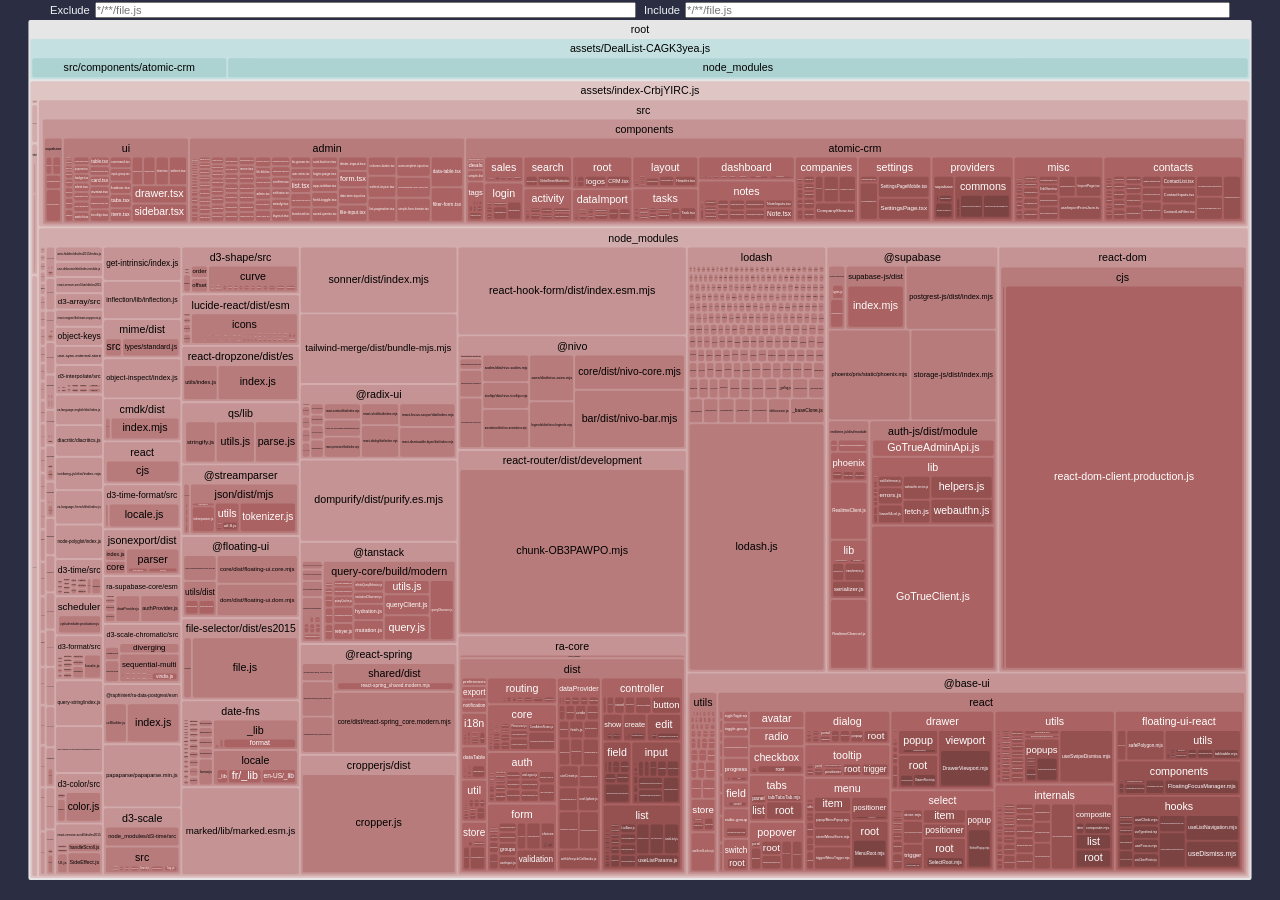
==== stats.html @ a098cbed "Updates" ====
<!DOCTYPE html>
<html lang="en">
<head>
  <meta charset="UTF-8" />
  <meta name="viewport" content="width=device-width, initial-scale=1.0" />
  <meta http-equiv="X-UA-Compatible" content="ie=edge" />
  <title>Rollup Visualizer</title>
  <style>
:root {
  --font-family: -apple-system, BlinkMacSystemFont, "Segoe UI", Roboto, "Helvetica Neue", Arial,
    "Noto Sans", sans-serif, "Apple Color Emoji", "Segoe UI Emoji", "Segoe UI Symbol",
    "Noto Color Emoji";
  --background-color: #2b2d42;
  --text-color: #edf2f4;
}

html {
  box-sizing: border-box;
}

*,
*:before,
*:after {
  box-sizing: inherit;
}

html {
  background-color: var(--background-color);
  color: var(--text-color);
  font-family: var(--font-family);
}

body {
  padding: 0;
  margin: 0;
}

html,
body {
  height: 100%;
  width: 100%;
  overflow: hidden;
}

body {
  display: flex;
  flex-direction: column;
}

svg {
  vertical-align: middle;
  width: 100%;
  height: 100%;
  max-height: 100vh;
}

main {
  flex-grow: 1;
  height: 100vh;
  padding: 20px;
}

.tooltip {
  position: absolute;
  z-index: 1070;
  border: 2px solid;
  border-radius: 5px;
  padding: 5px;
  font-size: 0.875rem;
  background-color: var(--background-color);
  color: var(--text-color);
}

.tooltip-hidden {
  visibility: hidden;
  opacity: 0;
}

.sidebar {
  position: fixed;
  top: 0;
  left: 0;
  right: 0;
  display: flex;
  flex-direction: row;
  font-size: 0.7rem;
  align-items: center;
  margin: 0 50px;
  height: 20px;
}

.size-selectors {
  display: flex;
  flex-direction: row;
  align-items: center;
}

.size-selector {
  display: flex;
  flex-direction: row;
  align-items: center;
  justify-content: center;
  margin-right: 1rem;
}
.size-selector input {
  margin: 0 0.3rem 0 0;
}

.filters {
  flex: 1;
  display: flex;
  flex-direction: row;
  align-items: center;
}

.module-filters {
  display: flex;
  flex-grow: 1;
}

.module-filter {
  display: flex;
  flex-direction: row;
  align-items: center;
  justify-content: center;
  flex: 1;
}
.module-filter input {
  flex: 1;
  height: 1rem;
  padding: 0.01rem;
  font-size: 0.7rem;
  margin-left: 0.3rem;
}
.module-filter + .module-filter {
  margin-left: 0.5rem;
}

.node {
  cursor: pointer;
}
  </style>
</head>
<body>
  <main></main>
  <script>
  /*<!--*/
var drawChart = (function (exports) {
  'use strict';

  var n,l$1,u$2,i$1,r$1,o$1,e$1,f$2,c$1,s$1,a$1,h$1,p$1={},v$1=[],y$1=/acit|ex(?:s|g|n|p|$)|rph|grid|ows|mnc|ntw|ine[ch]|zoo|^ord|itera/i,w$1=Array.isArray;function d$1(n,l){for(var u in l)n[u]=l[u];return n}function g(n){n&&n.parentNode&&n.parentNode.removeChild(n);}function _$1(l,u,t){var i,r,o,e={};for(o in u)"key"==o?i=u[o]:"ref"==o?r=u[o]:e[o]=u[o];if(arguments.length>2&&(e.children=arguments.length>3?n.call(arguments,2):t),"function"==typeof l&&null!=l.defaultProps)for(o in l.defaultProps) void 0===e[o]&&(e[o]=l.defaultProps[o]);return m$1(l,e,i,r,null)}function m$1(n,t,i,r,o){var e={type:n,props:t,key:i,ref:r,__k:null,__:null,__b:0,__e:null,__c:null,constructor:void 0,__v:null==o?++u$2:o,__i:-1,__u:0};return null==o&&null!=l$1.vnode&&l$1.vnode(e),e}function k$1(n){return n.children}function x$1(n,l){this.props=n,this.context=l;}function S(n,l){if(null==l)return n.__?S(n.__,n.__i+1):null;for(var u;l<n.__k.length;l++)if(null!=(u=n.__k[l])&&null!=u.__e)return u.__e;return "function"==typeof n.type?S(n):null}function C$1(n){var l,u;if(null!=(n=n.__)&&null!=n.__c){for(n.__e=n.__c.base=null,l=0;l<n.__k.length;l++)if(null!=(u=n.__k[l])&&null!=u.__e){n.__e=n.__c.base=u.__e;break}return C$1(n)}}function M(n){(!n.__d&&(n.__d=true)&&i$1.push(n)&&!$.__r++||r$1!=l$1.debounceRendering)&&((r$1=l$1.debounceRendering)||o$1)($);}function $(){for(var n,u,t,r,o,f,c,s=1;i$1.length;)i$1.length>s&&i$1.sort(e$1),n=i$1.shift(),s=i$1.length,n.__d&&(t=void 0,o=(r=(u=n).__v).__e,f=[],c=[],u.__P&&((t=d$1({},r)).__v=r.__v+1,l$1.vnode&&l$1.vnode(t),O(u.__P,t,r,u.__n,u.__P.namespaceURI,32&r.__u?[o]:null,f,null==o?S(r):o,!!(32&r.__u),c),t.__v=r.__v,t.__.__k[t.__i]=t,z$1(f,t,c),t.__e!=o&&C$1(t)));$.__r=0;}function I(n,l,u,t,i,r,o,e,f,c,s){var a,h,y,w,d,g,_=t&&t.__k||v$1,m=l.length;for(f=P(u,l,_,f,m),a=0;a<m;a++)null!=(y=u.__k[a])&&(h=-1==y.__i?p$1:_[y.__i]||p$1,y.__i=a,g=O(n,y,h,i,r,o,e,f,c,s),w=y.__e,y.ref&&h.ref!=y.ref&&(h.ref&&q$1(h.ref,null,y),s.push(y.ref,y.__c||w,y)),null==d&&null!=w&&(d=w),4&y.__u||h.__k===y.__k?f=A$1(y,f,n):"function"==typeof y.type&&void 0!==g?f=g:w&&(f=w.nextSibling),y.__u&=-7);return u.__e=d,f}function P(n,l,u,t,i){var r,o,e,f,c,s=u.length,a=s,h=0;for(n.__k=new Array(i),r=0;r<i;r++)null!=(o=l[r])&&"boolean"!=typeof o&&"function"!=typeof o?(f=r+h,(o=n.__k[r]="string"==typeof o||"number"==typeof o||"bigint"==typeof o||o.constructor==String?m$1(null,o,null,null,null):w$1(o)?m$1(k$1,{children:o},null,null,null):null==o.constructor&&o.__b>0?m$1(o.type,o.props,o.key,o.ref?o.ref:null,o.__v):o).__=n,o.__b=n.__b+1,e=null,-1!=(c=o.__i=L(o,u,f,a))&&(a--,(e=u[c])&&(e.__u|=2)),null==e||null==e.__v?(-1==c&&(i>s?h--:i<s&&h++),"function"!=typeof o.type&&(o.__u|=4)):c!=f&&(c==f-1?h--:c==f+1?h++:(c>f?h--:h++,o.__u|=4))):n.__k[r]=null;if(a)for(r=0;r<s;r++)null!=(e=u[r])&&0==(2&e.__u)&&(e.__e==t&&(t=S(e)),B$1(e,e));return t}function A$1(n,l,u){var t,i;if("function"==typeof n.type){for(t=n.__k,i=0;t&&i<t.length;i++)t[i]&&(t[i].__=n,l=A$1(t[i],l,u));return l}n.__e!=l&&(l&&n.type&&!u.contains(l)&&(l=S(n)),u.insertBefore(n.__e,l||null),l=n.__e);do{l=l&&l.nextSibling;}while(null!=l&&8==l.nodeType);return l}function L(n,l,u,t){var i,r,o=n.key,e=n.type,f=l[u];if(null===f&&null==n.key||f&&o==f.key&&e==f.type&&0==(2&f.__u))return u;if(t>(null!=f&&0==(2&f.__u)?1:0))for(i=u-1,r=u+1;i>=0||r<l.length;){if(i>=0){if((f=l[i])&&0==(2&f.__u)&&o==f.key&&e==f.type)return i;i--;}if(r<l.length){if((f=l[r])&&0==(2&f.__u)&&o==f.key&&e==f.type)return r;r++;}}return  -1}function T$1(n,l,u){"-"==l[0]?n.setProperty(l,null==u?"":u):n[l]=null==u?"":"number"!=typeof u||y$1.test(l)?u:u+"px";}function j$1(n,l,u,t,i){var r,o;n:if("style"==l)if("string"==typeof u)n.style.cssText=u;else {if("string"==typeof t&&(n.style.cssText=t=""),t)for(l in t)u&&l in u||T$1(n.style,l,"");if(u)for(l in u)t&&u[l]==t[l]||T$1(n.style,l,u[l]);}else if("o"==l[0]&&"n"==l[1])r=l!=(l=l.replace(f$2,"$1")),o=l.toLowerCase(),l=o in n||"onFocusOut"==l||"onFocusIn"==l?o.slice(2):l.slice(2),n.l||(n.l={}),n.l[l+r]=u,u?t?u.u=t.u:(u.u=c$1,n.addEventListener(l,r?a$1:s$1,r)):n.removeEventListener(l,r?a$1:s$1,r);else {if("http://www.w3.org/2000/svg"==i)l=l.replace(/xlink(H|:h)/,"h").replace(/sName$/,"s");else if("width"!=l&&"height"!=l&&"href"!=l&&"list"!=l&&"form"!=l&&"tabIndex"!=l&&"download"!=l&&"rowSpan"!=l&&"colSpan"!=l&&"role"!=l&&"popover"!=l&&l in n)try{n[l]=null==u?"":u;break n}catch(n){}"function"==typeof u||(null==u||false===u&&"-"!=l[4]?n.removeAttribute(l):n.setAttribute(l,"popover"==l&&1==u?"":u));}}function F(n){return function(u){if(this.l){var t=this.l[u.type+n];if(null==u.t)u.t=c$1++;else if(u.t<t.u)return;return t(l$1.event?l$1.event(u):u)}}}function O(n,u,t,i,r,o,e,f,c,s){var a,h,p,v,y,_,m,b,S,C,M,$,P,A,H,L,T,j=u.type;if(null!=u.constructor)return null;128&t.__u&&(c=!!(32&t.__u),o=[f=u.__e=t.__e]),(a=l$1.__b)&&a(u);n:if("function"==typeof j)try{if(b=u.props,S="prototype"in j&&j.prototype.render,C=(a=j.contextType)&&i[a.__c],M=a?C?C.props.value:a.__:i,t.__c?m=(h=u.__c=t.__c).__=h.__E:(S?u.__c=h=new j(b,M):(u.__c=h=new x$1(b,M),h.constructor=j,h.render=D$1),C&&C.sub(h),h.props=b,h.state||(h.state={}),h.context=M,h.__n=i,p=h.__d=!0,h.__h=[],h._sb=[]),S&&null==h.__s&&(h.__s=h.state),S&&null!=j.getDerivedStateFromProps&&(h.__s==h.state&&(h.__s=d$1({},h.__s)),d$1(h.__s,j.getDerivedStateFromProps(b,h.__s))),v=h.props,y=h.state,h.__v=u,p)S&&null==j.getDerivedStateFromProps&&null!=h.componentWillMount&&h.componentWillMount(),S&&null!=h.componentDidMount&&h.__h.push(h.componentDidMount);else {if(S&&null==j.getDerivedStateFromProps&&b!==v&&null!=h.componentWillReceiveProps&&h.componentWillReceiveProps(b,M),!h.__e&&null!=h.shouldComponentUpdate&&!1===h.shouldComponentUpdate(b,h.__s,M)||u.__v==t.__v){for(u.__v!=t.__v&&(h.props=b,h.state=h.__s,h.__d=!1),u.__e=t.__e,u.__k=t.__k,u.__k.some(function(n){n&&(n.__=u);}),$=0;$<h._sb.length;$++)h.__h.push(h._sb[$]);h._sb=[],h.__h.length&&e.push(h);break n}null!=h.componentWillUpdate&&h.componentWillUpdate(b,h.__s,M),S&&null!=h.componentDidUpdate&&h.__h.push(function(){h.componentDidUpdate(v,y,_);});}if(h.context=M,h.props=b,h.__P=n,h.__e=!1,P=l$1.__r,A=0,S){for(h.state=h.__s,h.__d=!1,P&&P(u),a=h.render(h.props,h.state,h.context),H=0;H<h._sb.length;H++)h.__h.push(h._sb[H]);h._sb=[];}else do{h.__d=!1,P&&P(u),a=h.render(h.props,h.state,h.context),h.state=h.__s;}while(h.__d&&++A<25);h.state=h.__s,null!=h.getChildContext&&(i=d$1(d$1({},i),h.getChildContext())),S&&!p&&null!=h.getSnapshotBeforeUpdate&&(_=h.getSnapshotBeforeUpdate(v,y)),L=a,null!=a&&a.type===k$1&&null==a.key&&(L=N(a.props.children)),f=I(n,w$1(L)?L:[L],u,t,i,r,o,e,f,c,s),h.base=u.__e,u.__u&=-161,h.__h.length&&e.push(h),m&&(h.__E=h.__=null);}catch(n){if(u.__v=null,c||null!=o)if(n.then){for(u.__u|=c?160:128;f&&8==f.nodeType&&f.nextSibling;)f=f.nextSibling;o[o.indexOf(f)]=null,u.__e=f;}else for(T=o.length;T--;)g(o[T]);else u.__e=t.__e,u.__k=t.__k;l$1.__e(n,u,t);}else null==o&&u.__v==t.__v?(u.__k=t.__k,u.__e=t.__e):f=u.__e=V(t.__e,u,t,i,r,o,e,c,s);return (a=l$1.diffed)&&a(u),128&u.__u?void 0:f}function z$1(n,u,t){for(var i=0;i<t.length;i++)q$1(t[i],t[++i],t[++i]);l$1.__c&&l$1.__c(u,n),n.some(function(u){try{n=u.__h,u.__h=[],n.some(function(n){n.call(u);});}catch(n){l$1.__e(n,u.__v);}});}function N(n){return "object"!=typeof n||null==n||n.__b&&n.__b>0?n:w$1(n)?n.map(N):d$1({},n)}function V(u,t,i,r,o,e,f,c,s){var a,h,v,y,d,_,m,b=i.props,k=t.props,x=t.type;if("svg"==x?o="http://www.w3.org/2000/svg":"math"==x?o="http://www.w3.org/1998/Math/MathML":o||(o="http://www.w3.org/1999/xhtml"),null!=e)for(a=0;a<e.length;a++)if((d=e[a])&&"setAttribute"in d==!!x&&(x?d.localName==x:3==d.nodeType)){u=d,e[a]=null;break}if(null==u){if(null==x)return document.createTextNode(k);u=document.createElementNS(o,x,k.is&&k),c&&(l$1.__m&&l$1.__m(t,e),c=false),e=null;}if(null==x)b===k||c&&u.data==k||(u.data=k);else {if(e=e&&n.call(u.childNodes),b=i.props||p$1,!c&&null!=e)for(b={},a=0;a<u.attributes.length;a++)b[(d=u.attributes[a]).name]=d.value;for(a in b)if(d=b[a],"children"==a);else if("dangerouslySetInnerHTML"==a)v=d;else if(!(a in k)){if("value"==a&&"defaultValue"in k||"checked"==a&&"defaultChecked"in k)continue;j$1(u,a,null,d,o);}for(a in k)d=k[a],"children"==a?y=d:"dangerouslySetInnerHTML"==a?h=d:"value"==a?_=d:"checked"==a?m=d:c&&"function"!=typeof d||b[a]===d||j$1(u,a,d,b[a],o);if(h)c||v&&(h.__html==v.__html||h.__html==u.innerHTML)||(u.innerHTML=h.__html),t.__k=[];else if(v&&(u.innerHTML=""),I("template"==t.type?u.content:u,w$1(y)?y:[y],t,i,r,"foreignObject"==x?"http://www.w3.org/1999/xhtml":o,e,f,e?e[0]:i.__k&&S(i,0),c,s),null!=e)for(a=e.length;a--;)g(e[a]);c||(a="value","progress"==x&&null==_?u.removeAttribute("value"):null!=_&&(_!==u[a]||"progress"==x&&!_||"option"==x&&_!=b[a])&&j$1(u,a,_,b[a],o),a="checked",null!=m&&m!=u[a]&&j$1(u,a,m,b[a],o));}return u}function q$1(n,u,t){try{if("function"==typeof n){var i="function"==typeof n.__u;i&&n.__u(),i&&null==u||(n.__u=n(u));}else n.current=u;}catch(n){l$1.__e(n,t);}}function B$1(n,u,t){var i,r;if(l$1.unmount&&l$1.unmount(n),(i=n.ref)&&(i.current&&i.current!=n.__e||q$1(i,null,u)),null!=(i=n.__c)){if(i.componentWillUnmount)try{i.componentWillUnmount();}catch(n){l$1.__e(n,u);}i.base=i.__P=null;}if(i=n.__k)for(r=0;r<i.length;r++)i[r]&&B$1(i[r],u,t||"function"!=typeof n.type);t||g(n.__e),n.__c=n.__=n.__e=void 0;}function D$1(n,l,u){return this.constructor(n,u)}function E(u,t,i){var r,o,e,f;t==document&&(t=document.documentElement),l$1.__&&l$1.__(u,t),o=(r="function"=="undefined")?null:t.__k,e=[],f=[],O(t,u=(t).__k=_$1(k$1,null,[u]),o||p$1,p$1,t.namespaceURI,o?null:t.firstChild?n.call(t.childNodes):null,e,o?o.__e:t.firstChild,r,f),z$1(e,u,f);}function K(n){function l(n){var u,t;return this.getChildContext||(u=new Set,(t={})[l.__c]=this,this.getChildContext=function(){return t},this.componentWillUnmount=function(){u=null;},this.shouldComponentUpdate=function(n){this.props.value!=n.value&&u.forEach(function(n){n.__e=true,M(n);});},this.sub=function(n){u.add(n);var l=n.componentWillUnmount;n.componentWillUnmount=function(){u&&u.delete(n),l&&l.call(n);};}),n.children}return l.__c="__cC"+h$1++,l.__=n,l.Provider=l.__l=(l.Consumer=function(n,l){return n.children(l)}).contextType=l,l}n=v$1.slice,l$1={__e:function(n,l,u,t){for(var i,r,o;l=l.__;)if((i=l.__c)&&!i.__)try{if((r=i.constructor)&&null!=r.getDerivedStateFromError&&(i.setState(r.getDerivedStateFromError(n)),o=i.__d),null!=i.componentDidCatch&&(i.componentDidCatch(n,t||{}),o=i.__d),o)return i.__E=i}catch(l){n=l;}throw n}},u$2=0,x$1.prototype.setState=function(n,l){var u;u=null!=this.__s&&this.__s!=this.state?this.__s:this.__s=d$1({},this.state),"function"==typeof n&&(n=n(d$1({},u),this.props)),n&&d$1(u,n),null!=n&&this.__v&&(l&&this._sb.push(l),M(this));},x$1.prototype.forceUpdate=function(n){this.__v&&(this.__e=true,n&&this.__h.push(n),M(this));},x$1.prototype.render=k$1,i$1=[],o$1="function"==typeof Promise?Promise.prototype.then.bind(Promise.resolve()):setTimeout,e$1=function(n,l){return n.__v.__b-l.__v.__b},$.__r=0,f$2=/(PointerCapture)$|Capture$/i,c$1=0,s$1=F(false),a$1=F(true),h$1=0;

  var f$1=0;function u$1(e,t,n,o,i,u){t||(t={});var a,c,p=t;if("ref"in p)for(c in p={},t)"ref"==c?a=t[c]:p[c]=t[c];var l={type:e,props:p,key:n,ref:a,__k:null,__:null,__b:0,__e:null,__c:null,constructor:void 0,__v:--f$1,__i:-1,__u:0,__source:i,__self:u};if("function"==typeof e&&(a=e.defaultProps))for(c in a) void 0===p[c]&&(p[c]=a[c]);return l$1.vnode&&l$1.vnode(l),l}

  function count$1(node) {
    var sum = 0,
        children = node.children,
        i = children && children.length;
    if (!i) sum = 1;
    else while (--i >= 0) sum += children[i].value;
    node.value = sum;
  }

  function node_count() {
    return this.eachAfter(count$1);
  }

  function node_each(callback, that) {
    let index = -1;
    for (const node of this) {
      callback.call(that, node, ++index, this);
    }
    return this;
  }

  function node_eachBefore(callback, that) {
    var node = this, nodes = [node], children, i, index = -1;
    while (node = nodes.pop()) {
      callback.call(that, node, ++index, this);
      if (children = node.children) {
        for (i = children.length - 1; i >= 0; --i) {
          nodes.push(children[i]);
        }
      }
    }
    return this;
  }

  function node_eachAfter(callback, that) {
    var node = this, nodes = [node], next = [], children, i, n, index = -1;
    while (node = nodes.pop()) {
      next.push(node);
      if (children = node.children) {
        for (i = 0, n = children.length; i < n; ++i) {
          nodes.push(children[i]);
        }
      }
    }
    while (node = next.pop()) {
      callback.call(that, node, ++index, this);
    }
    return this;
  }

  function node_find(callback, that) {
    let index = -1;
    for (const node of this) {
      if (callback.call(that, node, ++index, this)) {
        return node;
      }
    }
  }

  function node_sum(value) {
    return this.eachAfter(function(node) {
      var sum = +value(node.data) || 0,
          children = node.children,
          i = children && children.length;
      while (--i >= 0) sum += children[i].value;
      node.value = sum;
    });
  }

  function node_sort(compare) {
    return this.eachBefore(function(node) {
      if (node.children) {
        node.children.sort(compare);
      }
    });
  }

  function node_path(end) {
    var start = this,
        ancestor = leastCommonAncestor(start, end),
        nodes = [start];
    while (start !== ancestor) {
      start = start.parent;
      nodes.push(start);
    }
    var k = nodes.length;
    while (end !== ancestor) {
      nodes.splice(k, 0, end);
      end = end.parent;
    }
    return nodes;
  }

  function leastCommonAncestor(a, b) {
    if (a === b) return a;
    var aNodes = a.ancestors(),
        bNodes = b.ancestors(),
        c = null;
    a = aNodes.pop();
    b = bNodes.pop();
    while (a === b) {
      c = a;
      a = aNodes.pop();
      b = bNodes.pop();
    }
    return c;
  }

  function node_ancestors() {
    var node = this, nodes = [node];
    while (node = node.parent) {
      nodes.push(node);
    }
    return nodes;
  }

  function node_descendants() {
    return Array.from(this);
  }

  function node_leaves() {
    var leaves = [];
    this.eachBefore(function(node) {
      if (!node.children) {
        leaves.push(node);
      }
    });
    return leaves;
  }

  function node_links() {
    var root = this, links = [];
    root.each(function(node) {
      if (node !== root) { // Don’t include the root’s parent, if any.
        links.push({source: node.parent, target: node});
      }
    });
    return links;
  }

  function* node_iterator() {
    var node = this, current, next = [node], children, i, n;
    do {
      current = next.reverse(), next = [];
      while (node = current.pop()) {
        yield node;
        if (children = node.children) {
          for (i = 0, n = children.length; i < n; ++i) {
            next.push(children[i]);
          }
        }
      }
    } while (next.length);
  }

  function hierarchy(data, children) {
    if (data instanceof Map) {
      data = [undefined, data];
      if (children === undefined) children = mapChildren;
    } else if (children === undefined) {
      children = objectChildren;
    }

    var root = new Node$1(data),
        node,
        nodes = [root],
        child,
        childs,
        i,
        n;

    while (node = nodes.pop()) {
      if ((childs = children(node.data)) && (n = (childs = Array.from(childs)).length)) {
        node.children = childs;
        for (i = n - 1; i >= 0; --i) {
          nodes.push(child = childs[i] = new Node$1(childs[i]));
          child.parent = node;
          child.depth = node.depth + 1;
        }
      }
    }

    return root.eachBefore(computeHeight);
  }

  function node_copy() {
    return hierarchy(this).eachBefore(copyData);
  }

  function objectChildren(d) {
    return d.children;
  }

  function mapChildren(d) {
    return Array.isArray(d) ? d[1] : null;
  }

  function copyData(node) {
    if (node.data.value !== undefined) node.value = node.data.value;
    node.data = node.data.data;
  }

  function computeHeight(node) {
    var height = 0;
    do node.height = height;
    while ((node = node.parent) && (node.height < ++height));
  }

  function Node$1(data) {
    this.data = data;
    this.depth =
    this.height = 0;
    this.parent = null;
  }

  Node$1.prototype = hierarchy.prototype = {
    constructor: Node$1,
    count: node_count,
    each: node_each,
    eachAfter: node_eachAfter,
    eachBefore: node_eachBefore,
    find: node_find,
    sum: node_sum,
    sort: node_sort,
    path: node_path,
    ancestors: node_ancestors,
    descendants: node_descendants,
    leaves: node_leaves,
    links: node_links,
    copy: node_copy,
    [Symbol.iterator]: node_iterator
  };

  function required(f) {
    if (typeof f !== "function") throw new Error;
    return f;
  }

  function constantZero() {
    return 0;
  }

  function constant$1(x) {
    return function() {
      return x;
    };
  }

  function roundNode(node) {
    node.x0 = Math.round(node.x0);
    node.y0 = Math.round(node.y0);
    node.x1 = Math.round(node.x1);
    node.y1 = Math.round(node.y1);
  }

  function treemapDice(parent, x0, y0, x1, y1) {
    var nodes = parent.children,
        node,
        i = -1,
        n = nodes.length,
        k = parent.value && (x1 - x0) / parent.value;

    while (++i < n) {
      node = nodes[i], node.y0 = y0, node.y1 = y1;
      node.x0 = x0, node.x1 = x0 += node.value * k;
    }
  }

  function treemapSlice(parent, x0, y0, x1, y1) {
    var nodes = parent.children,
        node,
        i = -1,
        n = nodes.length,
        k = parent.value && (y1 - y0) / parent.value;

    while (++i < n) {
      node = nodes[i], node.x0 = x0, node.x1 = x1;
      node.y0 = y0, node.y1 = y0 += node.value * k;
    }
  }

  var phi = (1 + Math.sqrt(5)) / 2;

  function squarifyRatio(ratio, parent, x0, y0, x1, y1) {
    var rows = [],
        nodes = parent.children,
        row,
        nodeValue,
        i0 = 0,
        i1 = 0,
        n = nodes.length,
        dx, dy,
        value = parent.value,
        sumValue,
        minValue,
        maxValue,
        newRatio,
        minRatio,
        alpha,
        beta;

    while (i0 < n) {
      dx = x1 - x0, dy = y1 - y0;

      // Find the next non-empty node.
      do sumValue = nodes[i1++].value; while (!sumValue && i1 < n);
      minValue = maxValue = sumValue;
      alpha = Math.max(dy / dx, dx / dy) / (value * ratio);
      beta = sumValue * sumValue * alpha;
      minRatio = Math.max(maxValue / beta, beta / minValue);

      // Keep adding nodes while the aspect ratio maintains or improves.
      for (; i1 < n; ++i1) {
        sumValue += nodeValue = nodes[i1].value;
        if (nodeValue < minValue) minValue = nodeValue;
        if (nodeValue > maxValue) maxValue = nodeValue;
        beta = sumValue * sumValue * alpha;
        newRatio = Math.max(maxValue / beta, beta / minValue);
        if (newRatio > minRatio) { sumValue -= nodeValue; break; }
        minRatio = newRatio;
      }

      // Position and record the row orientation.
      rows.push(row = {value: sumValue, dice: dx < dy, children: nodes.slice(i0, i1)});
      if (row.dice) treemapDice(row, x0, y0, x1, value ? y0 += dy * sumValue / value : y1);
      else treemapSlice(row, x0, y0, value ? x0 += dx * sumValue / value : x1, y1);
      value -= sumValue, i0 = i1;
    }

    return rows;
  }

  var squarify = (function custom(ratio) {

    function squarify(parent, x0, y0, x1, y1) {
      squarifyRatio(ratio, parent, x0, y0, x1, y1);
    }

    squarify.ratio = function(x) {
      return custom((x = +x) > 1 ? x : 1);
    };

    return squarify;
  })(phi);

  function treemap() {
    var tile = squarify,
        round = false,
        dx = 1,
        dy = 1,
        paddingStack = [0],
        paddingInner = constantZero,
        paddingTop = constantZero,
        paddingRight = constantZero,
        paddingBottom = constantZero,
        paddingLeft = constantZero;

    function treemap(root) {
      root.x0 =
      root.y0 = 0;
      root.x1 = dx;
      root.y1 = dy;
      root.eachBefore(positionNode);
      paddingStack = [0];
      if (round) root.eachBefore(roundNode);
      return root;
    }

    function positionNode(node) {
      var p = paddingStack[node.depth],
          x0 = node.x0 + p,
          y0 = node.y0 + p,
          x1 = node.x1 - p,
          y1 = node.y1 - p;
      if (x1 < x0) x0 = x1 = (x0 + x1) / 2;
      if (y1 < y0) y0 = y1 = (y0 + y1) / 2;
      node.x0 = x0;
      node.y0 = y0;
      node.x1 = x1;
      node.y1 = y1;
      if (node.children) {
        p = paddingStack[node.depth + 1] = paddingInner(node) / 2;
        x0 += paddingLeft(node) - p;
        y0 += paddingTop(node) - p;
        x1 -= paddingRight(node) - p;
        y1 -= paddingBottom(node) - p;
        if (x1 < x0) x0 = x1 = (x0 + x1) / 2;
        if (y1 < y0) y0 = y1 = (y0 + y1) / 2;
        tile(node, x0, y0, x1, y1);
      }
    }

    treemap.round = function(x) {
      return arguments.length ? (round = !!x, treemap) : round;
    };

    treemap.size = function(x) {
      return arguments.length ? (dx = +x[0], dy = +x[1], treemap) : [dx, dy];
    };

    treemap.tile = function(x) {
      return arguments.length ? (tile = required(x), treemap) : tile;
    };

    treemap.padding = function(x) {
      return arguments.length ? treemap.paddingInner(x).paddingOuter(x) : treemap.paddingInner();
    };

    treemap.paddingInner = function(x) {
      return arguments.length ? (paddingInner = typeof x === "function" ? x : constant$1(+x), treemap) : paddingInner;
    };

    treemap.paddingOuter = function(x) {
      return arguments.length ? treemap.paddingTop(x).paddingRight(x).paddingBottom(x).paddingLeft(x) : treemap.paddingTop();
    };

    treemap.paddingTop = function(x) {
      return arguments.length ? (paddingTop = typeof x === "function" ? x : constant$1(+x), treemap) : paddingTop;
    };

    treemap.paddingRight = function(x) {
      return arguments.length ? (paddingRight = typeof x === "function" ? x : constant$1(+x), treemap) : paddingRight;
    };

    treemap.paddingBottom = function(x) {
      return arguments.length ? (paddingBottom = typeof x === "function" ? x : constant$1(+x), treemap) : paddingBottom;
    };

    treemap.paddingLeft = function(x) {
      return arguments.length ? (paddingLeft = typeof x === "function" ? x : constant$1(+x), treemap) : paddingLeft;
    };

    return treemap;
  }

  var treemapResquarify = (function custom(ratio) {

    function resquarify(parent, x0, y0, x1, y1) {
      if ((rows = parent._squarify) && (rows.ratio === ratio)) {
        var rows,
            row,
            nodes,
            i,
            j = -1,
            n,
            m = rows.length,
            value = parent.value;

        while (++j < m) {
          row = rows[j], nodes = row.children;
          for (i = row.value = 0, n = nodes.length; i < n; ++i) row.value += nodes[i].value;
          if (row.dice) treemapDice(row, x0, y0, x1, value ? y0 += (y1 - y0) * row.value / value : y1);
          else treemapSlice(row, x0, y0, value ? x0 += (x1 - x0) * row.value / value : x1, y1);
          value -= row.value;
        }
      } else {
        parent._squarify = rows = squarifyRatio(ratio, parent, x0, y0, x1, y1);
        rows.ratio = ratio;
      }
    }

    resquarify.ratio = function(x) {
      return custom((x = +x) > 1 ? x : 1);
    };

    return resquarify;
  })(phi);

  const isModuleTree = (mod) => "children" in mod;

  let count = 0;
  class Id {
      constructor(id) {
          this._id = id;
          const url = new URL(window.location.href);
          url.hash = id;
          this._href = url.toString();
      }
      get id() {
          return this._id;
      }
      get href() {
          return this._href;
      }
      toString() {
          return `url(${this.href})`;
      }
  }
  function generateUniqueId(name) {
      count += 1;
      const id = ["O", name, count].filter(Boolean).join("-");
      return new Id(id);
  }

  const LABELS = {
      renderedLength: "Rendered",
      gzipLength: "Gzip",
      brotliLength: "Brotli",
  };
  const getAvailableSizeOptions = (options) => {
      const availableSizeProperties = ["renderedLength"];
      if (options.gzip) {
          availableSizeProperties.push("gzipLength");
      }
      if (options.brotli) {
          availableSizeProperties.push("brotliLength");
      }
      return availableSizeProperties;
  };

  var t,r,u,i,o=0,f=[],c=l$1,e=c.__b,a=c.__r,v=c.diffed,l=c.__c,m=c.unmount,s=c.__;function p(n,t){c.__h&&c.__h(r,n,o||t),o=0;var u=r.__H||(r.__H={__:[],__h:[]});return n>=u.__.length&&u.__.push({}),u.__[n]}function d(n){return o=1,h(D,n)}function h(n,u,i){var o=p(t++,2);if(o.t=n,!o.__c&&(o.__=[D(void 0,u),function(n){var t=o.__N?o.__N[0]:o.__[0],r=o.t(t,n);t!==r&&(o.__N=[r,o.__[1]],o.__c.setState({}));}],o.__c=r,!r.__f)){var f=function(n,t,r){if(!o.__c.__H)return  true;var u=o.__c.__H.__.filter(function(n){return !!n.__c});if(u.every(function(n){return !n.__N}))return !c||c.call(this,n,t,r);var i=o.__c.props!==n;return u.forEach(function(n){if(n.__N){var t=n.__[0];n.__=n.__N,n.__N=void 0,t!==n.__[0]&&(i=true);}}),c&&c.call(this,n,t,r)||i};r.__f=true;var c=r.shouldComponentUpdate,e=r.componentWillUpdate;r.componentWillUpdate=function(n,t,r){if(this.__e){var u=c;c=void 0,f(n,t,r),c=u;}e&&e.call(this,n,t,r);},r.shouldComponentUpdate=f;}return o.__N||o.__}function y(n,u){var i=p(t++,3);!c.__s&&C(i.__H,u)&&(i.__=n,i.u=u,r.__H.__h.push(i));}function _(n,u){var i=p(t++,4);!c.__s&&C(i.__H,u)&&(i.__=n,i.u=u,r.__h.push(i));}function A(n){return o=5,T(function(){return {current:n}},[])}function T(n,r){var u=p(t++,7);return C(u.__H,r)&&(u.__=n(),u.__H=r,u.__h=n),u.__}function q(n,t){return o=8,T(function(){return n},t)}function x(n){var u=r.context[n.__c],i=p(t++,9);return i.c=n,u?(null==i.__&&(i.__=true,u.sub(r)),u.props.value):n.__}function j(){for(var n;n=f.shift();)if(n.__P&&n.__H)try{n.__H.__h.forEach(z),n.__H.__h.forEach(B),n.__H.__h=[];}catch(t){n.__H.__h=[],c.__e(t,n.__v);}}c.__b=function(n){r=null,e&&e(n);},c.__=function(n,t){n&&t.__k&&t.__k.__m&&(n.__m=t.__k.__m),s&&s(n,t);},c.__r=function(n){a&&a(n),t=0;var i=(r=n.__c).__H;i&&(u===r?(i.__h=[],r.__h=[],i.__.forEach(function(n){n.__N&&(n.__=n.__N),n.u=n.__N=void 0;})):(i.__h.forEach(z),i.__h.forEach(B),i.__h=[],t=0)),u=r;},c.diffed=function(n){v&&v(n);var t=n.__c;t&&t.__H&&(t.__H.__h.length&&(1!==f.push(t)&&i===c.requestAnimationFrame||((i=c.requestAnimationFrame)||w)(j)),t.__H.__.forEach(function(n){n.u&&(n.__H=n.u),n.u=void 0;})),u=r=null;},c.__c=function(n,t){t.some(function(n){try{n.__h.forEach(z),n.__h=n.__h.filter(function(n){return !n.__||B(n)});}catch(r){t.some(function(n){n.__h&&(n.__h=[]);}),t=[],c.__e(r,n.__v);}}),l&&l(n,t);},c.unmount=function(n){m&&m(n);var t,r=n.__c;r&&r.__H&&(r.__H.__.forEach(function(n){try{z(n);}catch(n){t=n;}}),r.__H=void 0,t&&c.__e(t,r.__v));};var k="function"==typeof requestAnimationFrame;function w(n){var t,r=function(){clearTimeout(u),k&&cancelAnimationFrame(t),setTimeout(n);},u=setTimeout(r,35);k&&(t=requestAnimationFrame(r));}function z(n){var t=r,u=n.__c;"function"==typeof u&&(n.__c=void 0,u()),r=t;}function B(n){var t=r;n.__c=n.__(),r=t;}function C(n,t){return !n||n.length!==t.length||t.some(function(t,r){return t!==n[r]})}function D(n,t){return "function"==typeof t?t(n):t}

  const PLACEHOLDER = "*/**/file.js";
  const SideBar = ({ availableSizeProperties, sizeProperty, setSizeProperty, onExcludeChange, onIncludeChange, }) => {
      const [includeValue, setIncludeValue] = d("");
      const [excludeValue, setExcludeValue] = d("");
      const handleSizePropertyChange = (sizeProp) => () => {
          if (sizeProp !== sizeProperty) {
              setSizeProperty(sizeProp);
          }
      };
      const handleIncludeChange = (event) => {
          const value = event.currentTarget.value;
          setIncludeValue(value);
          onIncludeChange(value);
      };
      const handleExcludeChange = (event) => {
          const value = event.currentTarget.value;
          setExcludeValue(value);
          onExcludeChange(value);
      };
      return (u$1("aside", { className: "sidebar", children: [u$1("div", { className: "size-selectors", children: availableSizeProperties.length > 1 &&
                      availableSizeProperties.map((sizeProp) => {
                          const id = `selector-${sizeProp}`;
                          return (u$1("div", { className: "size-selector", children: [u$1("input", { type: "radio", id: id, checked: sizeProp === sizeProperty, onChange: handleSizePropertyChange(sizeProp) }), u$1("label", { htmlFor: id, children: LABELS[sizeProp] })] }, sizeProp));
                      }) }), u$1("div", { className: "module-filters", children: [u$1("div", { className: "module-filter", children: [u$1("label", { htmlFor: "module-filter-exclude", children: "Exclude" }), u$1("input", { type: "text", id: "module-filter-exclude", value: excludeValue, onInput: handleExcludeChange, placeholder: PLACEHOLDER })] }), u$1("div", { className: "module-filter", children: [u$1("label", { htmlFor: "module-filter-include", children: "Include" }), u$1("input", { type: "text", id: "module-filter-include", value: includeValue, onInput: handleIncludeChange, placeholder: PLACEHOLDER })] })] })] }));
  };

  function getDefaultExportFromCjs (x) {
  	return x && x.__esModule && Object.prototype.hasOwnProperty.call(x, 'default') ? x['default'] : x;
  }

  var utils = {};

  var constants$1;
  var hasRequiredConstants;

  function requireConstants () {
  	if (hasRequiredConstants) return constants$1;
  	hasRequiredConstants = 1;

  	const WIN_SLASH = '\\\\/';
  	const WIN_NO_SLASH = `[^${WIN_SLASH}]`;

  	/**
  	 * Posix glob regex
  	 */

  	const DOT_LITERAL = '\\.';
  	const PLUS_LITERAL = '\\+';
  	const QMARK_LITERAL = '\\?';
  	const SLASH_LITERAL = '\\/';
  	const ONE_CHAR = '(?=.)';
  	const QMARK = '[^/]';
  	const END_ANCHOR = `(?:${SLASH_LITERAL}|$)`;
  	const START_ANCHOR = `(?:^|${SLASH_LITERAL})`;
  	const DOTS_SLASH = `${DOT_LITERAL}{1,2}${END_ANCHOR}`;
  	const NO_DOT = `(?!${DOT_LITERAL})`;
  	const NO_DOTS = `(?!${START_ANCHOR}${DOTS_SLASH})`;
  	const NO_DOT_SLASH = `(?!${DOT_LITERAL}{0,1}${END_ANCHOR})`;
  	const NO_DOTS_SLASH = `(?!${DOTS_SLASH})`;
  	const QMARK_NO_DOT = `[^.${SLASH_LITERAL}]`;
  	const STAR = `${QMARK}*?`;
  	const SEP = '/';

  	const POSIX_CHARS = {
  	  DOT_LITERAL,
  	  PLUS_LITERAL,
  	  QMARK_LITERAL,
  	  SLASH_LITERAL,
  	  ONE_CHAR,
  	  QMARK,
  	  END_ANCHOR,
  	  DOTS_SLASH,
  	  NO_DOT,
  	  NO_DOTS,
  	  NO_DOT_SLASH,
  	  NO_DOTS_SLASH,
  	  QMARK_NO_DOT,
  	  STAR,
  	  START_ANCHOR,
  	  SEP
  	};

  	/**
  	 * Windows glob regex
  	 */

  	const WINDOWS_CHARS = {
  	  ...POSIX_CHARS,

  	  SLASH_LITERAL: `[${WIN_SLASH}]`,
  	  QMARK: WIN_NO_SLASH,
  	  STAR: `${WIN_NO_SLASH}*?`,
  	  DOTS_SLASH: `${DOT_LITERAL}{1,2}(?:[${WIN_SLASH}]|$)`,
  	  NO_DOT: `(?!${DOT_LITERAL})`,
  	  NO_DOTS: `(?!(?:^|[${WIN_SLASH}])${DOT_LITERAL}{1,2}(?:[${WIN_SLASH}]|$))`,
  	  NO_DOT_SLASH: `(?!${DOT_LITERAL}{0,1}(?:[${WIN_SLASH}]|$))`,
  	  NO_DOTS_SLASH: `(?!${DOT_LITERAL}{1,2}(?:[${WIN_SLASH}]|$))`,
  	  QMARK_NO_DOT: `[^.${WIN_SLASH}]`,
  	  START_ANCHOR: `(?:^|[${WIN_SLASH}])`,
  	  END_ANCHOR: `(?:[${WIN_SLASH}]|$)`,
  	  SEP: '\\'
  	};

  	/**
  	 * POSIX Bracket Regex
  	 */

  	const POSIX_REGEX_SOURCE = {
  	  alnum: 'a-zA-Z0-9',
  	  alpha: 'a-zA-Z',
  	  ascii: '\\x00-\\x7F',
  	  blank: ' \\t',
  	  cntrl: '\\x00-\\x1F\\x7F',
  	  digit: '0-9',
  	  graph: '\\x21-\\x7E',
  	  lower: 'a-z',
  	  print: '\\x20-\\x7E ',
  	  punct: '\\-!"#$%&\'()\\*+,./:;<=>?@[\\]^_`{|}~',
  	  space: ' \\t\\r\\n\\v\\f',
  	  upper: 'A-Z',
  	  word: 'A-Za-z0-9_',
  	  xdigit: 'A-Fa-f0-9'
  	};

  	constants$1 = {
  	  MAX_LENGTH: 1024 * 64,
  	  POSIX_REGEX_SOURCE,

  	  // regular expressions
  	  REGEX_BACKSLASH: /\\(?![*+?^${}(|)[\]])/g,
  	  REGEX_NON_SPECIAL_CHARS: /^[^@![\].,$*+?^{}()|\\/]+/,
  	  REGEX_SPECIAL_CHARS: /[-*+?.^${}(|)[\]]/,
  	  REGEX_SPECIAL_CHARS_BACKREF: /(\\?)((\W)(\3*))/g,
  	  REGEX_SPECIAL_CHARS_GLOBAL: /([-*+?.^${}(|)[\]])/g,
  	  REGEX_REMOVE_BACKSLASH: /(?:\[.*?[^\\]\]|\\(?=.))/g,

  	  // Replace globs with equivalent patterns to reduce parsing time.
  	  REPLACEMENTS: {
  	    '***': '*',
  	    '**/**': '**',
  	    '**/**/**': '**'
  	  },

  	  // Digits
  	  CHAR_0: 48, /* 0 */
  	  CHAR_9: 57, /* 9 */

  	  // Alphabet chars.
  	  CHAR_UPPERCASE_A: 65, /* A */
  	  CHAR_LOWERCASE_A: 97, /* a */
  	  CHAR_UPPERCASE_Z: 90, /* Z */
  	  CHAR_LOWERCASE_Z: 122, /* z */

  	  CHAR_LEFT_PARENTHESES: 40, /* ( */
  	  CHAR_RIGHT_PARENTHESES: 41, /* ) */

  	  CHAR_ASTERISK: 42, /* * */

  	  // Non-alphabetic chars.
  	  CHAR_AMPERSAND: 38, /* & */
  	  CHAR_AT: 64, /* @ */
  	  CHAR_BACKWARD_SLASH: 92, /* \ */
  	  CHAR_CARRIAGE_RETURN: 13, /* \r */
  	  CHAR_CIRCUMFLEX_ACCENT: 94, /* ^ */
  	  CHAR_COLON: 58, /* : */
  	  CHAR_COMMA: 44, /* , */
  	  CHAR_DOT: 46, /* . */
  	  CHAR_DOUBLE_QUOTE: 34, /* " */
  	  CHAR_EQUAL: 61, /* = */
  	  CHAR_EXCLAMATION_MARK: 33, /* ! */
  	  CHAR_FORM_FEED: 12, /* \f */
  	  CHAR_FORWARD_SLASH: 47, /* / */
  	  CHAR_GRAVE_ACCENT: 96, /* ` */
  	  CHAR_HASH: 35, /* # */
  	  CHAR_HYPHEN_MINUS: 45, /* - */
  	  CHAR_LEFT_ANGLE_BRACKET: 60, /* < */
  	  CHAR_LEFT_CURLY_BRACE: 123, /* { */
  	  CHAR_LEFT_SQUARE_BRACKET: 91, /* [ */
  	  CHAR_LINE_FEED: 10, /* \n */
  	  CHAR_NO_BREAK_SPACE: 160, /* \u00A0 */
  	  CHAR_PERCENT: 37, /* % */
  	  CHAR_PLUS: 43, /* + */
  	  CHAR_QUESTION_MARK: 63, /* ? */
  	  CHAR_RIGHT_ANGLE_BRACKET: 62, /* > */
  	  CHAR_RIGHT_CURLY_BRACE: 125, /* } */
  	  CHAR_RIGHT_SQUARE_BRACKET: 93, /* ] */
  	  CHAR_SEMICOLON: 59, /* ; */
  	  CHAR_SINGLE_QUOTE: 39, /* ' */
  	  CHAR_SPACE: 32, /*   */
  	  CHAR_TAB: 9, /* \t */
  	  CHAR_UNDERSCORE: 95, /* _ */
  	  CHAR_VERTICAL_LINE: 124, /* | */
  	  CHAR_ZERO_WIDTH_NOBREAK_SPACE: 65279, /* \uFEFF */

  	  /**
  	   * Create EXTGLOB_CHARS
  	   */

  	  extglobChars(chars) {
  	    return {
  	      '!': { type: 'negate', open: '(?:(?!(?:', close: `))${chars.STAR})` },
  	      '?': { type: 'qmark', open: '(?:', close: ')?' },
  	      '+': { type: 'plus', open: '(?:', close: ')+' },
  	      '*': { type: 'star', open: '(?:', close: ')*' },
  	      '@': { type: 'at', open: '(?:', close: ')' }
  	    };
  	  },

  	  /**
  	   * Create GLOB_CHARS
  	   */

  	  globChars(win32) {
  	    return win32 === true ? WINDOWS_CHARS : POSIX_CHARS;
  	  }
  	};
  	return constants$1;
  }

  /*global navigator*/

  var hasRequiredUtils;

  function requireUtils () {
  	if (hasRequiredUtils) return utils;
  	hasRequiredUtils = 1;
  	(function (exports) {

  		const {
  		  REGEX_BACKSLASH,
  		  REGEX_REMOVE_BACKSLASH,
  		  REGEX_SPECIAL_CHARS,
  		  REGEX_SPECIAL_CHARS_GLOBAL
  		} = /*@__PURE__*/ requireConstants();

  		exports.isObject = val => val !== null && typeof val === 'object' && !Array.isArray(val);
  		exports.hasRegexChars = str => REGEX_SPECIAL_CHARS.test(str);
  		exports.isRegexChar = str => str.length === 1 && exports.hasRegexChars(str);
  		exports.escapeRegex = str => str.replace(REGEX_SPECIAL_CHARS_GLOBAL, '\\$1');
  		exports.toPosixSlashes = str => str.replace(REGEX_BACKSLASH, '/');

  		exports.isWindows = () => {
  		  if (typeof navigator !== 'undefined' && navigator.platform) {
  		    const platform = navigator.platform.toLowerCase();
  		    return platform === 'win32' || platform === 'windows';
  		  }

  		  if (typeof process !== 'undefined' && process.platform) {
  		    return process.platform === 'win32';
  		  }

  		  return false;
  		};

  		exports.removeBackslashes = str => {
  		  return str.replace(REGEX_REMOVE_BACKSLASH, match => {
  		    return match === '\\' ? '' : match;
  		  });
  		};

  		exports.escapeLast = (input, char, lastIdx) => {
  		  const idx = input.lastIndexOf(char, lastIdx);
  		  if (idx === -1) return input;
  		  if (input[idx - 1] === '\\') return exports.escapeLast(input, char, idx - 1);
  		  return `${input.slice(0, idx)}\\${input.slice(idx)}`;
  		};

  		exports.removePrefix = (input, state = {}) => {
  		  let output = input;
  		  if (output.startsWith('./')) {
  		    output = output.slice(2);
  		    state.prefix = './';
  		  }
  		  return output;
  		};

  		exports.wrapOutput = (input, state = {}, options = {}) => {
  		  const prepend = options.contains ? '' : '^';
  		  const append = options.contains ? '' : '$';

  		  let output = `${prepend}(?:${input})${append}`;
  		  if (state.negated === true) {
  		    output = `(?:^(?!${output}).*$)`;
  		  }
  		  return output;
  		};

  		exports.basename = (path, { windows } = {}) => {
  		  const segs = path.split(windows ? /[\\/]/ : '/');
  		  const last = segs[segs.length - 1];

  		  if (last === '') {
  		    return segs[segs.length - 2];
  		  }

  		  return last;
  		}; 
  	} (utils));
  	return utils;
  }

  var scan_1;
  var hasRequiredScan;

  function requireScan () {
  	if (hasRequiredScan) return scan_1;
  	hasRequiredScan = 1;

  	const utils = /*@__PURE__*/ requireUtils();
  	const {
  	  CHAR_ASTERISK,             /* * */
  	  CHAR_AT,                   /* @ */
  	  CHAR_BACKWARD_SLASH,       /* \ */
  	  CHAR_COMMA,                /* , */
  	  CHAR_DOT,                  /* . */
  	  CHAR_EXCLAMATION_MARK,     /* ! */
  	  CHAR_FORWARD_SLASH,        /* / */
  	  CHAR_LEFT_CURLY_BRACE,     /* { */
  	  CHAR_LEFT_PARENTHESES,     /* ( */
  	  CHAR_LEFT_SQUARE_BRACKET,  /* [ */
  	  CHAR_PLUS,                 /* + */
  	  CHAR_QUESTION_MARK,        /* ? */
  	  CHAR_RIGHT_CURLY_BRACE,    /* } */
  	  CHAR_RIGHT_PARENTHESES,    /* ) */
  	  CHAR_RIGHT_SQUARE_BRACKET  /* ] */
  	} = /*@__PURE__*/ requireConstants();

  	const isPathSeparator = code => {
  	  return code === CHAR_FORWARD_SLASH || code === CHAR_BACKWARD_SLASH;
  	};

  	const depth = token => {
  	  if (token.isPrefix !== true) {
  	    token.depth = token.isGlobstar ? Infinity : 1;
  	  }
  	};

  	/**
  	 * Quickly scans a glob pattern and returns an object with a handful of
  	 * useful properties, like `isGlob`, `path` (the leading non-glob, if it exists),
  	 * `glob` (the actual pattern), `negated` (true if the path starts with `!` but not
  	 * with `!(`) and `negatedExtglob` (true if the path starts with `!(`).
  	 *
  	 * ```js
  	 * const pm = require('picomatch');
  	 * console.log(pm.scan('foo/bar/*.js'));
  	 * { isGlob: true, input: 'foo/bar/*.js', base: 'foo/bar', glob: '*.js' }
  	 * ```
  	 * @param {String} `str`
  	 * @param {Object} `options`
  	 * @return {Object} Returns an object with tokens and regex source string.
  	 * @api public
  	 */

  	const scan = (input, options) => {
  	  const opts = options || {};

  	  const length = input.length - 1;
  	  const scanToEnd = opts.parts === true || opts.scanToEnd === true;
  	  const slashes = [];
  	  const tokens = [];
  	  const parts = [];

  	  let str = input;
  	  let index = -1;
  	  let start = 0;
  	  let lastIndex = 0;
  	  let isBrace = false;
  	  let isBracket = false;
  	  let isGlob = false;
  	  let isExtglob = false;
  	  let isGlobstar = false;
  	  let braceEscaped = false;
  	  let backslashes = false;
  	  let negated = false;
  	  let negatedExtglob = false;
  	  let finished = false;
  	  let braces = 0;
  	  let prev;
  	  let code;
  	  let token = { value: '', depth: 0, isGlob: false };

  	  const eos = () => index >= length;
  	  const peek = () => str.charCodeAt(index + 1);
  	  const advance = () => {
  	    prev = code;
  	    return str.charCodeAt(++index);
  	  };

  	  while (index < length) {
  	    code = advance();
  	    let next;

  	    if (code === CHAR_BACKWARD_SLASH) {
  	      backslashes = token.backslashes = true;
  	      code = advance();

  	      if (code === CHAR_LEFT_CURLY_BRACE) {
  	        braceEscaped = true;
  	      }
  	      continue;
  	    }

  	    if (braceEscaped === true || code === CHAR_LEFT_CURLY_BRACE) {
  	      braces++;

  	      while (eos() !== true && (code = advance())) {
  	        if (code === CHAR_BACKWARD_SLASH) {
  	          backslashes = token.backslashes = true;
  	          advance();
  	          continue;
  	        }

  	        if (code === CHAR_LEFT_CURLY_BRACE) {
  	          braces++;
  	          continue;
  	        }

  	        if (braceEscaped !== true && code === CHAR_DOT && (code = advance()) === CHAR_DOT) {
  	          isBrace = token.isBrace = true;
  	          isGlob = token.isGlob = true;
  	          finished = true;

  	          if (scanToEnd === true) {
  	            continue;
  	          }

  	          break;
  	        }

  	        if (braceEscaped !== true && code === CHAR_COMMA) {
  	          isBrace = token.isBrace = true;
  	          isGlob = token.isGlob = true;
  	          finished = true;

  	          if (scanToEnd === true) {
  	            continue;
  	          }

  	          break;
  	        }

  	        if (code === CHAR_RIGHT_CURLY_BRACE) {
  	          braces--;

  	          if (braces === 0) {
  	            braceEscaped = false;
  	            isBrace = token.isBrace = true;
  	            finished = true;
  	            break;
  	          }
  	        }
  	      }

  	      if (scanToEnd === true) {
  	        continue;
  	      }

  	      break;
  	    }

  	    if (code === CHAR_FORWARD_SLASH) {
  	      slashes.push(index);
  	      tokens.push(token);
  	      token = { value: '', depth: 0, isGlob: false };

  	      if (finished === true) continue;
  	      if (prev === CHAR_DOT && index === (start + 1)) {
  	        start += 2;
  	        continue;
  	      }

  	      lastIndex = index + 1;
  	      continue;
  	    }

  	    if (opts.noext !== true) {
  	      const isExtglobChar = code === CHAR_PLUS
  	        || code === CHAR_AT
  	        || code === CHAR_ASTERISK
  	        || code === CHAR_QUESTION_MARK
  	        || code === CHAR_EXCLAMATION_MARK;

  	      if (isExtglobChar === true && peek() === CHAR_LEFT_PARENTHESES) {
  	        isGlob = token.isGlob = true;
  	        isExtglob = token.isExtglob = true;
  	        finished = true;
  	        if (code === CHAR_EXCLAMATION_MARK && index === start) {
  	          negatedExtglob = true;
  	        }

  	        if (scanToEnd === true) {
  	          while (eos() !== true && (code = advance())) {
  	            if (code === CHAR_BACKWARD_SLASH) {
  	              backslashes = token.backslashes = true;
  	              code = advance();
  	              continue;
  	            }

  	            if (code === CHAR_RIGHT_PARENTHESES) {
  	              isGlob = token.isGlob = true;
  	              finished = true;
  	              break;
  	            }
  	          }
  	          continue;
  	        }
  	        break;
  	      }
  	    }

  	    if (code === CHAR_ASTERISK) {
  	      if (prev === CHAR_ASTERISK) isGlobstar = token.isGlobstar = true;
  	      isGlob = token.isGlob = true;
  	      finished = true;

  	      if (scanToEnd === true) {
  	        continue;
  	      }
  	      break;
  	    }

  	    if (code === CHAR_QUESTION_MARK) {
  	      isGlob = token.isGlob = true;
  	      finished = true;

  	      if (scanToEnd === true) {
  	        continue;
  	      }
  	      break;
  	    }

  	    if (code === CHAR_LEFT_SQUARE_BRACKET) {
  	      while (eos() !== true && (next = advance())) {
  	        if (next === CHAR_BACKWARD_SLASH) {
  	          backslashes = token.backslashes = true;
  	          advance();
  	          continue;
  	        }

  	        if (next === CHAR_RIGHT_SQUARE_BRACKET) {
  	          isBracket = token.isBracket = true;
  	          isGlob = token.isGlob = true;
  	          finished = true;
  	          break;
  	        }
  	      }

  	      if (scanToEnd === true) {
  	        continue;
  	      }

  	      break;
  	    }

  	    if (opts.nonegate !== true && code === CHAR_EXCLAMATION_MARK && index === start) {
  	      negated = token.negated = true;
  	      start++;
  	      continue;
  	    }

  	    if (opts.noparen !== true && code === CHAR_LEFT_PARENTHESES) {
  	      isGlob = token.isGlob = true;

  	      if (scanToEnd === true) {
  	        while (eos() !== true && (code = advance())) {
  	          if (code === CHAR_LEFT_PARENTHESES) {
  	            backslashes = token.backslashes = true;
  	            code = advance();
  	            continue;
  	          }

  	          if (code === CHAR_RIGHT_PARENTHESES) {
  	            finished = true;
  	            break;
  	          }
  	        }
  	        continue;
  	      }
  	      break;
  	    }

  	    if (isGlob === true) {
  	      finished = true;

  	      if (scanToEnd === true) {
  	        continue;
  	      }

  	      break;
  	    }
  	  }

  	  if (opts.noext === true) {
  	    isExtglob = false;
  	    isGlob = false;
  	  }

  	  let base = str;
  	  let prefix = '';
  	  let glob = '';

  	  if (start > 0) {
  	    prefix = str.slice(0, start);
  	    str = str.slice(start);
  	    lastIndex -= start;
  	  }

  	  if (base && isGlob === true && lastIndex > 0) {
  	    base = str.slice(0, lastIndex);
  	    glob = str.slice(lastIndex);
  	  } else if (isGlob === true) {
  	    base = '';
  	    glob = str;
  	  } else {
  	    base = str;
  	  }

  	  if (base && base !== '' && base !== '/' && base !== str) {
  	    if (isPathSeparator(base.charCodeAt(base.length - 1))) {
  	      base = base.slice(0, -1);
  	    }
  	  }

  	  if (opts.unescape === true) {
  	    if (glob) glob = utils.removeBackslashes(glob);

  	    if (base && backslashes === true) {
  	      base = utils.removeBackslashes(base);
  	    }
  	  }

  	  const state = {
  	    prefix,
  	    input,
  	    start,
  	    base,
  	    glob,
  	    isBrace,
  	    isBracket,
  	    isGlob,
  	    isExtglob,
  	    isGlobstar,
  	    negated,
  	    negatedExtglob
  	  };

  	  if (opts.tokens === true) {
  	    state.maxDepth = 0;
  	    if (!isPathSeparator(code)) {
  	      tokens.push(token);
  	    }
  	    state.tokens = tokens;
  	  }

  	  if (opts.parts === true || opts.tokens === true) {
  	    let prevIndex;

  	    for (let idx = 0; idx < slashes.length; idx++) {
  	      const n = prevIndex ? prevIndex + 1 : start;
  	      const i = slashes[idx];
  	      const value = input.slice(n, i);
  	      if (opts.tokens) {
  	        if (idx === 0 && start !== 0) {
  	          tokens[idx].isPrefix = true;
  	          tokens[idx].value = prefix;
  	        } else {
  	          tokens[idx].value = value;
  	        }
  	        depth(tokens[idx]);
  	        state.maxDepth += tokens[idx].depth;
  	      }
  	      if (idx !== 0 || value !== '') {
  	        parts.push(value);
  	      }
  	      prevIndex = i;
  	    }

  	    if (prevIndex && prevIndex + 1 < input.length) {
  	      const value = input.slice(prevIndex + 1);
  	      parts.push(value);

  	      if (opts.tokens) {
  	        tokens[tokens.length - 1].value = value;
  	        depth(tokens[tokens.length - 1]);
  	        state.maxDepth += tokens[tokens.length - 1].depth;
  	      }
  	    }

  	    state.slashes = slashes;
  	    state.parts = parts;
  	  }

  	  return state;
  	};

  	scan_1 = scan;
  	return scan_1;
  }

  var parse_1;
  var hasRequiredParse;

  function requireParse () {
  	if (hasRequiredParse) return parse_1;
  	hasRequiredParse = 1;

  	const constants = /*@__PURE__*/ requireConstants();
  	const utils = /*@__PURE__*/ requireUtils();

  	/**
  	 * Constants
  	 */

  	const {
  	  MAX_LENGTH,
  	  POSIX_REGEX_SOURCE,
  	  REGEX_NON_SPECIAL_CHARS,
  	  REGEX_SPECIAL_CHARS_BACKREF,
  	  REPLACEMENTS
  	} = constants;

  	/**
  	 * Helpers
  	 */

  	const expandRange = (args, options) => {
  	  if (typeof options.expandRange === 'function') {
  	    return options.expandRange(...args, options);
  	  }

  	  args.sort();
  	  const value = `[${args.join('-')}]`;

  	  try {
  	    /* eslint-disable-next-line no-new */
  	    new RegExp(value);
  	  } catch (ex) {
  	    return args.map(v => utils.escapeRegex(v)).join('..');
  	  }

  	  return value;
  	};

  	/**
  	 * Create the message for a syntax error
  	 */

  	const syntaxError = (type, char) => {
  	  return `Missing ${type}: "${char}" - use "\\\\${char}" to match literal characters`;
  	};

  	/**
  	 * Parse the given input string.
  	 * @param {String} input
  	 * @param {Object} options
  	 * @return {Object}
  	 */

  	const parse = (input, options) => {
  	  if (typeof input !== 'string') {
  	    throw new TypeError('Expected a string');
  	  }

  	  input = REPLACEMENTS[input] || input;

  	  const opts = { ...options };
  	  const max = typeof opts.maxLength === 'number' ? Math.min(MAX_LENGTH, opts.maxLength) : MAX_LENGTH;

  	  let len = input.length;
  	  if (len > max) {
  	    throw new SyntaxError(`Input length: ${len}, exceeds maximum allowed length: ${max}`);
  	  }

  	  const bos = { type: 'bos', value: '', output: opts.prepend || '' };
  	  const tokens = [bos];

  	  const capture = opts.capture ? '' : '?:';

  	  // create constants based on platform, for windows or posix
  	  const PLATFORM_CHARS = constants.globChars(opts.windows);
  	  const EXTGLOB_CHARS = constants.extglobChars(PLATFORM_CHARS);

  	  const {
  	    DOT_LITERAL,
  	    PLUS_LITERAL,
  	    SLASH_LITERAL,
  	    ONE_CHAR,
  	    DOTS_SLASH,
  	    NO_DOT,
  	    NO_DOT_SLASH,
  	    NO_DOTS_SLASH,
  	    QMARK,
  	    QMARK_NO_DOT,
  	    STAR,
  	    START_ANCHOR
  	  } = PLATFORM_CHARS;

  	  const globstar = opts => {
  	    return `(${capture}(?:(?!${START_ANCHOR}${opts.dot ? DOTS_SLASH : DOT_LITERAL}).)*?)`;
  	  };

  	  const nodot = opts.dot ? '' : NO_DOT;
  	  const qmarkNoDot = opts.dot ? QMARK : QMARK_NO_DOT;
  	  let star = opts.bash === true ? globstar(opts) : STAR;

  	  if (opts.capture) {
  	    star = `(${star})`;
  	  }

  	  // minimatch options support
  	  if (typeof opts.noext === 'boolean') {
  	    opts.noextglob = opts.noext;
  	  }

  	  const state = {
  	    input,
  	    index: -1,
  	    start: 0,
  	    dot: opts.dot === true,
  	    consumed: '',
  	    output: '',
  	    prefix: '',
  	    backtrack: false,
  	    negated: false,
  	    brackets: 0,
  	    braces: 0,
  	    parens: 0,
  	    quotes: 0,
  	    globstar: false,
  	    tokens
  	  };

  	  input = utils.removePrefix(input, state);
  	  len = input.length;

  	  const extglobs = [];
  	  const braces = [];
  	  const stack = [];
  	  let prev = bos;
  	  let value;

  	  /**
  	   * Tokenizing helpers
  	   */

  	  const eos = () => state.index === len - 1;
  	  const peek = state.peek = (n = 1) => input[state.index + n];
  	  const advance = state.advance = () => input[++state.index] || '';
  	  const remaining = () => input.slice(state.index + 1);
  	  const consume = (value = '', num = 0) => {
  	    state.consumed += value;
  	    state.index += num;
  	  };

  	  const append = token => {
  	    state.output += token.output != null ? token.output : token.value;
  	    consume(token.value);
  	  };

  	  const negate = () => {
  	    let count = 1;

  	    while (peek() === '!' && (peek(2) !== '(' || peek(3) === '?')) {
  	      advance();
  	      state.start++;
  	      count++;
  	    }

  	    if (count % 2 === 0) {
  	      return false;
  	    }

  	    state.negated = true;
  	    state.start++;
  	    return true;
  	  };

  	  const increment = type => {
  	    state[type]++;
  	    stack.push(type);
  	  };

  	  const decrement = type => {
  	    state[type]--;
  	    stack.pop();
  	  };

  	  /**
  	   * Push tokens onto the tokens array. This helper speeds up
  	   * tokenizing by 1) helping us avoid backtracking as much as possible,
  	   * and 2) helping us avoid creating extra tokens when consecutive
  	   * characters are plain text. This improves performance and simplifies
  	   * lookbehinds.
  	   */

  	  const push = tok => {
  	    if (prev.type === 'globstar') {
  	      const isBrace = state.braces > 0 && (tok.type === 'comma' || tok.type === 'brace');
  	      const isExtglob = tok.extglob === true || (extglobs.length && (tok.type === 'pipe' || tok.type === 'paren'));

  	      if (tok.type !== 'slash' && tok.type !== 'paren' && !isBrace && !isExtglob) {
  	        state.output = state.output.slice(0, -prev.output.length);
  	        prev.type = 'star';
  	        prev.value = '*';
  	        prev.output = star;
  	        state.output += prev.output;
  	      }
  	    }

  	    if (extglobs.length && tok.type !== 'paren') {
  	      extglobs[extglobs.length - 1].inner += tok.value;
  	    }

  	    if (tok.value || tok.output) append(tok);
  	    if (prev && prev.type === 'text' && tok.type === 'text') {
  	      prev.output = (prev.output || prev.value) + tok.value;
  	      prev.value += tok.value;
  	      return;
  	    }

  	    tok.prev = prev;
  	    tokens.push(tok);
  	    prev = tok;
  	  };

  	  const extglobOpen = (type, value) => {
  	    const token = { ...EXTGLOB_CHARS[value], conditions: 1, inner: '' };

  	    token.prev = prev;
  	    token.parens = state.parens;
  	    token.output = state.output;
  	    const output = (opts.capture ? '(' : '') + token.open;

  	    increment('parens');
  	    push({ type, value, output: state.output ? '' : ONE_CHAR });
  	    push({ type: 'paren', extglob: true, value: advance(), output });
  	    extglobs.push(token);
  	  };

  	  const extglobClose = token => {
  	    let output = token.close + (opts.capture ? ')' : '');
  	    let rest;

  	    if (token.type === 'negate') {
  	      let extglobStar = star;

  	      if (token.inner && token.inner.length > 1 && token.inner.includes('/')) {
  	        extglobStar = globstar(opts);
  	      }

  	      if (extglobStar !== star || eos() || /^\)+$/.test(remaining())) {
  	        output = token.close = `)$))${extglobStar}`;
  	      }

  	      if (token.inner.includes('*') && (rest = remaining()) && /^\.[^\\/.]+$/.test(rest)) {
  	        // Any non-magical string (`.ts`) or even nested expression (`.{ts,tsx}`) can follow after the closing parenthesis.
  	        // In this case, we need to parse the string and use it in the output of the original pattern.
  	        // Suitable patterns: `/!(*.d).ts`, `/!(*.d).{ts,tsx}`, `**/!(*-dbg).@(js)`.
  	        //
  	        // Disabling the `fastpaths` option due to a problem with parsing strings as `.ts` in the pattern like `**/!(*.d).ts`.
  	        const expression = parse(rest, { ...options, fastpaths: false }).output;

  	        output = token.close = `)${expression})${extglobStar})`;
  	      }

  	      if (token.prev.type === 'bos') {
  	        state.negatedExtglob = true;
  	      }
  	    }

  	    push({ type: 'paren', extglob: true, value, output });
  	    decrement('parens');
  	  };

  	  /**
  	   * Fast paths
  	   */

  	  if (opts.fastpaths !== false && !/(^[*!]|[/()[\]{}"])/.test(input)) {
  	    let backslashes = false;

  	    let output = input.replace(REGEX_SPECIAL_CHARS_BACKREF, (m, esc, chars, first, rest, index) => {
  	      if (first === '\\') {
  	        backslashes = true;
  	        return m;
  	      }

  	      if (first === '?') {
  	        if (esc) {
  	          return esc + first + (rest ? QMARK.repeat(rest.length) : '');
  	        }
  	        if (index === 0) {
  	          return qmarkNoDot + (rest ? QMARK.repeat(rest.length) : '');
  	        }
  	        return QMARK.repeat(chars.length);
  	      }

  	      if (first === '.') {
  	        return DOT_LITERAL.repeat(chars.length);
  	      }

  	      if (first === '*') {
  	        if (esc) {
  	          return esc + first + (rest ? star : '');
  	        }
  	        return star;
  	      }
  	      return esc ? m : `\\${m}`;
  	    });

  	    if (backslashes === true) {
  	      if (opts.unescape === true) {
  	        output = output.replace(/\\/g, '');
  	      } else {
  	        output = output.replace(/\\+/g, m => {
  	          return m.length % 2 === 0 ? '\\\\' : (m ? '\\' : '');
  	        });
  	      }
  	    }

  	    if (output === input && opts.contains === true) {
  	      state.output = input;
  	      return state;
  	    }

  	    state.output = utils.wrapOutput(output, state, options);
  	    return state;
  	  }

  	  /**
  	   * Tokenize input until we reach end-of-string
  	   */

  	  while (!eos()) {
  	    value = advance();

  	    if (value === '\u0000') {
  	      continue;
  	    }

  	    /**
  	     * Escaped characters
  	     */

  	    if (value === '\\') {
  	      const next = peek();

  	      if (next === '/' && opts.bash !== true) {
  	        continue;
  	      }

  	      if (next === '.' || next === ';') {
  	        continue;
  	      }

  	      if (!next) {
  	        value += '\\';
  	        push({ type: 'text', value });
  	        continue;
  	      }

  	      // collapse slashes to reduce potential for exploits
  	      const match = /^\\+/.exec(remaining());
  	      let slashes = 0;

  	      if (match && match[0].length > 2) {
  	        slashes = match[0].length;
  	        state.index += slashes;
  	        if (slashes % 2 !== 0) {
  	          value += '\\';
  	        }
  	      }

  	      if (opts.unescape === true) {
  	        value = advance();
  	      } else {
  	        value += advance();
  	      }

  	      if (state.brackets === 0) {
  	        push({ type: 'text', value });
  	        continue;
  	      }
  	    }

  	    /**
  	     * If we're inside a regex character class, continue
  	     * until we reach the closing bracket.
  	     */

  	    if (state.brackets > 0 && (value !== ']' || prev.value === '[' || prev.value === '[^')) {
  	      if (opts.posix !== false && value === ':') {
  	        const inner = prev.value.slice(1);
  	        if (inner.includes('[')) {
  	          prev.posix = true;

  	          if (inner.includes(':')) {
  	            const idx = prev.value.lastIndexOf('[');
  	            const pre = prev.value.slice(0, idx);
  	            const rest = prev.value.slice(idx + 2);
  	            const posix = POSIX_REGEX_SOURCE[rest];
  	            if (posix) {
  	              prev.value = pre + posix;
  	              state.backtrack = true;
  	              advance();

  	              if (!bos.output && tokens.indexOf(prev) === 1) {
  	                bos.output = ONE_CHAR;
  	              }
  	              continue;
  	            }
  	          }
  	        }
  	      }

  	      if ((value === '[' && peek() !== ':') || (value === '-' && peek() === ']')) {
  	        value = `\\${value}`;
  	      }

  	      if (value === ']' && (prev.value === '[' || prev.value === '[^')) {
  	        value = `\\${value}`;
  	      }

  	      if (opts.posix === true && value === '!' && prev.value === '[') {
  	        value = '^';
  	      }

  	      prev.value += value;
  	      append({ value });
  	      continue;
  	    }

  	    /**
  	     * If we're inside a quoted string, continue
  	     * until we reach the closing double quote.
  	     */

  	    if (state.quotes === 1 && value !== '"') {
  	      value = utils.escapeRegex(value);
  	      prev.value += value;
  	      append({ value });
  	      continue;
  	    }

  	    /**
  	     * Double quotes
  	     */

  	    if (value === '"') {
  	      state.quotes = state.quotes === 1 ? 0 : 1;
  	      if (opts.keepQuotes === true) {
  	        push({ type: 'text', value });
  	      }
  	      continue;
  	    }

  	    /**
  	     * Parentheses
  	     */

  	    if (value === '(') {
  	      increment('parens');
  	      push({ type: 'paren', value });
  	      continue;
  	    }

  	    if (value === ')') {
  	      if (state.parens === 0 && opts.strictBrackets === true) {
  	        throw new SyntaxError(syntaxError('opening', '('));
  	      }

  	      const extglob = extglobs[extglobs.length - 1];
  	      if (extglob && state.parens === extglob.parens + 1) {
  	        extglobClose(extglobs.pop());
  	        continue;
  	      }

  	      push({ type: 'paren', value, output: state.parens ? ')' : '\\)' });
  	      decrement('parens');
  	      continue;
  	    }

  	    /**
  	     * Square brackets
  	     */

  	    if (value === '[') {
  	      if (opts.nobracket === true || !remaining().includes(']')) {
  	        if (opts.nobracket !== true && opts.strictBrackets === true) {
  	          throw new SyntaxError(syntaxError('closing', ']'));
  	        }

  	        value = `\\${value}`;
  	      } else {
  	        increment('brackets');
  	      }

  	      push({ type: 'bracket', value });
  	      continue;
  	    }

  	    if (value === ']') {
  	      if (opts.nobracket === true || (prev && prev.type === 'bracket' && prev.value.length === 1)) {
  	        push({ type: 'text', value, output: `\\${value}` });
  	        continue;
  	      }

  	      if (state.brackets === 0) {
  	        if (opts.strictBrackets === true) {
  	          throw new SyntaxError(syntaxError('opening', '['));
  	        }

  	        push({ type: 'text', value, output: `\\${value}` });
  	        continue;
  	      }

  	      decrement('brackets');

  	      const prevValue = prev.value.slice(1);
  	      if (prev.posix !== true && prevValue[0] === '^' && !prevValue.includes('/')) {
  	        value = `/${value}`;
  	      }

  	      prev.value += value;
  	      append({ value });

  	      // when literal brackets are explicitly disabled
  	      // assume we should match with a regex character class
  	      if (opts.literalBrackets === false || utils.hasRegexChars(prevValue)) {
  	        continue;
  	      }

  	      const escaped = utils.escapeRegex(prev.value);
  	      state.output = state.output.slice(0, -prev.value.length);

  	      // when literal brackets are explicitly enabled
  	      // assume we should escape the brackets to match literal characters
  	      if (opts.literalBrackets === true) {
  	        state.output += escaped;
  	        prev.value = escaped;
  	        continue;
  	      }

  	      // when the user specifies nothing, try to match both
  	      prev.value = `(${capture}${escaped}|${prev.value})`;
  	      state.output += prev.value;
  	      continue;
  	    }

  	    /**
  	     * Braces
  	     */

  	    if (value === '{' && opts.nobrace !== true) {
  	      increment('braces');

  	      const open = {
  	        type: 'brace',
  	        value,
  	        output: '(',
  	        outputIndex: state.output.length,
  	        tokensIndex: state.tokens.length
  	      };

  	      braces.push(open);
  	      push(open);
  	      continue;
  	    }

  	    if (value === '}') {
  	      const brace = braces[braces.length - 1];

  	      if (opts.nobrace === true || !brace) {
  	        push({ type: 'text', value, output: value });
  	        continue;
  	      }

  	      let output = ')';

  	      if (brace.dots === true) {
  	        const arr = tokens.slice();
  	        const range = [];

  	        for (let i = arr.length - 1; i >= 0; i--) {
  	          tokens.pop();
  	          if (arr[i].type === 'brace') {
  	            break;
  	          }
  	          if (arr[i].type !== 'dots') {
  	            range.unshift(arr[i].value);
  	          }
  	        }

  	        output = expandRange(range, opts);
  	        state.backtrack = true;
  	      }

  	      if (brace.comma !== true && brace.dots !== true) {
  	        const out = state.output.slice(0, brace.outputIndex);
  	        const toks = state.tokens.slice(brace.tokensIndex);
  	        brace.value = brace.output = '\\{';
  	        value = output = '\\}';
  	        state.output = out;
  	        for (const t of toks) {
  	          state.output += (t.output || t.value);
  	        }
  	      }

  	      push({ type: 'brace', value, output });
  	      decrement('braces');
  	      braces.pop();
  	      continue;
  	    }

  	    /**
  	     * Pipes
  	     */

  	    if (value === '|') {
  	      if (extglobs.length > 0) {
  	        extglobs[extglobs.length - 1].conditions++;
  	      }
  	      push({ type: 'text', value });
  	      continue;
  	    }

  	    /**
  	     * Commas
  	     */

  	    if (value === ',') {
  	      let output = value;

  	      const brace = braces[braces.length - 1];
  	      if (brace && stack[stack.length - 1] === 'braces') {
  	        brace.comma = true;
  	        output = '|';
  	      }

  	      push({ type: 'comma', value, output });
  	      continue;
  	    }

  	    /**
  	     * Slashes
  	     */

  	    if (value === '/') {
  	      // if the beginning of the glob is "./", advance the start
  	      // to the current index, and don't add the "./" characters
  	      // to the state. This greatly simplifies lookbehinds when
  	      // checking for BOS characters like "!" and "." (not "./")
  	      if (prev.type === 'dot' && state.index === state.start + 1) {
  	        state.start = state.index + 1;
  	        state.consumed = '';
  	        state.output = '';
  	        tokens.pop();
  	        prev = bos; // reset "prev" to the first token
  	        continue;
  	      }

  	      push({ type: 'slash', value, output: SLASH_LITERAL });
  	      continue;
  	    }

  	    /**
  	     * Dots
  	     */

  	    if (value === '.') {
  	      if (state.braces > 0 && prev.type === 'dot') {
  	        if (prev.value === '.') prev.output = DOT_LITERAL;
  	        const brace = braces[braces.length - 1];
  	        prev.type = 'dots';
  	        prev.output += value;
  	        prev.value += value;
  	        brace.dots = true;
  	        continue;
  	      }

  	      if ((state.braces + state.parens) === 0 && prev.type !== 'bos' && prev.type !== 'slash') {
  	        push({ type: 'text', value, output: DOT_LITERAL });
  	        continue;
  	      }

  	      push({ type: 'dot', value, output: DOT_LITERAL });
  	      continue;
  	    }

  	    /**
  	     * Question marks
  	     */

  	    if (value === '?') {
  	      const isGroup = prev && prev.value === '(';
  	      if (!isGroup && opts.noextglob !== true && peek() === '(' && peek(2) !== '?') {
  	        extglobOpen('qmark', value);
  	        continue;
  	      }

  	      if (prev && prev.type === 'paren') {
  	        const next = peek();
  	        let output = value;

  	        if ((prev.value === '(' && !/[!=<:]/.test(next)) || (next === '<' && !/<([!=]|\w+>)/.test(remaining()))) {
  	          output = `\\${value}`;
  	        }

  	        push({ type: 'text', value, output });
  	        continue;
  	      }

  	      if (opts.dot !== true && (prev.type === 'slash' || prev.type === 'bos')) {
  	        push({ type: 'qmark', value, output: QMARK_NO_DOT });
  	        continue;
  	      }

  	      push({ type: 'qmark', value, output: QMARK });
  	      continue;
  	    }

  	    /**
  	     * Exclamation
  	     */

  	    if (value === '!') {
  	      if (opts.noextglob !== true && peek() === '(') {
  	        if (peek(2) !== '?' || !/[!=<:]/.test(peek(3))) {
  	          extglobOpen('negate', value);
  	          continue;
  	        }
  	      }

  	      if (opts.nonegate !== true && state.index === 0) {
  	        negate();
  	        continue;
  	      }
  	    }

  	    /**
  	     * Plus
  	     */

  	    if (value === '+') {
  	      if (opts.noextglob !== true && peek() === '(' && peek(2) !== '?') {
  	        extglobOpen('plus', value);
  	        continue;
  	      }

  	      if ((prev && prev.value === '(') || opts.regex === false) {
  	        push({ type: 'plus', value, output: PLUS_LITERAL });
  	        continue;
  	      }

  	      if ((prev && (prev.type === 'bracket' || prev.type === 'paren' || prev.type === 'brace')) || state.parens > 0) {
  	        push({ type: 'plus', value });
  	        continue;
  	      }

  	      push({ type: 'plus', value: PLUS_LITERAL });
  	      continue;
  	    }

  	    /**
  	     * Plain text
  	     */

  	    if (value === '@') {
  	      if (opts.noextglob !== true && peek() === '(' && peek(2) !== '?') {
  	        push({ type: 'at', extglob: true, value, output: '' });
  	        continue;
  	      }

  	      push({ type: 'text', value });
  	      continue;
  	    }

  	    /**
  	     * Plain text
  	     */

  	    if (value !== '*') {
  	      if (value === '$' || value === '^') {
  	        value = `\\${value}`;
  	      }

  	      const match = REGEX_NON_SPECIAL_CHARS.exec(remaining());
  	      if (match) {
  	        value += match[0];
  	        state.index += match[0].length;
  	      }

  	      push({ type: 'text', value });
  	      continue;
  	    }

  	    /**
  	     * Stars
  	     */

  	    if (prev && (prev.type === 'globstar' || prev.star === true)) {
  	      prev.type = 'star';
  	      prev.star = true;
  	      prev.value += value;
  	      prev.output = star;
  	      state.backtrack = true;
  	      state.globstar = true;
  	      consume(value);
  	      continue;
  	    }

  	    let rest = remaining();
  	    if (opts.noextglob !== true && /^\([^?]/.test(rest)) {
  	      extglobOpen('star', value);
  	      continue;
  	    }

  	    if (prev.type === 'star') {
  	      if (opts.noglobstar === true) {
  	        consume(value);
  	        continue;
  	      }

  	      const prior = prev.prev;
  	      const before = prior.prev;
  	      const isStart = prior.type === 'slash' || prior.type === 'bos';
  	      const afterStar = before && (before.type === 'star' || before.type === 'globstar');

  	      if (opts.bash === true && (!isStart || (rest[0] && rest[0] !== '/'))) {
  	        push({ type: 'star', value, output: '' });
  	        continue;
  	      }

  	      const isBrace = state.braces > 0 && (prior.type === 'comma' || prior.type === 'brace');
  	      const isExtglob = extglobs.length && (prior.type === 'pipe' || prior.type === 'paren');
  	      if (!isStart && prior.type !== 'paren' && !isBrace && !isExtglob) {
  	        push({ type: 'star', value, output: '' });
  	        continue;
  	      }

  	      // strip consecutive `/**/`
  	      while (rest.slice(0, 3) === '/**') {
  	        const after = input[state.index + 4];
  	        if (after && after !== '/') {
  	          break;
  	        }
  	        rest = rest.slice(3);
  	        consume('/**', 3);
  	      }

  	      if (prior.type === 'bos' && eos()) {
  	        prev.type = 'globstar';
  	        prev.value += value;
  	        prev.output = globstar(opts);
  	        state.output = prev.output;
  	        state.globstar = true;
  	        consume(value);
  	        continue;
  	      }

  	      if (prior.type === 'slash' && prior.prev.type !== 'bos' && !afterStar && eos()) {
  	        state.output = state.output.slice(0, -(prior.output + prev.output).length);
  	        prior.output = `(?:${prior.output}`;

  	        prev.type = 'globstar';
  	        prev.output = globstar(opts) + (opts.strictSlashes ? ')' : '|$)');
  	        prev.value += value;
  	        state.globstar = true;
  	        state.output += prior.output + prev.output;
  	        consume(value);
  	        continue;
  	      }

  	      if (prior.type === 'slash' && prior.prev.type !== 'bos' && rest[0] === '/') {
  	        const end = rest[1] !== void 0 ? '|$' : '';

  	        state.output = state.output.slice(0, -(prior.output + prev.output).length);
  	        prior.output = `(?:${prior.output}`;

  	        prev.type = 'globstar';
  	        prev.output = `${globstar(opts)}${SLASH_LITERAL}|${SLASH_LITERAL}${end})`;
  	        prev.value += value;

  	        state.output += prior.output + prev.output;
  	        state.globstar = true;

  	        consume(value + advance());

  	        push({ type: 'slash', value: '/', output: '' });
  	        continue;
  	      }

  	      if (prior.type === 'bos' && rest[0] === '/') {
  	        prev.type = 'globstar';
  	        prev.value += value;
  	        prev.output = `(?:^|${SLASH_LITERAL}|${globstar(opts)}${SLASH_LITERAL})`;
  	        state.output = prev.output;
  	        state.globstar = true;
  	        consume(value + advance());
  	        push({ type: 'slash', value: '/', output: '' });
  	        continue;
  	      }

  	      // remove single star from output
  	      state.output = state.output.slice(0, -prev.output.length);

  	      // reset previous token to globstar
  	      prev.type = 'globstar';
  	      prev.output = globstar(opts);
  	      prev.value += value;

  	      // reset output with globstar
  	      state.output += prev.output;
  	      state.globstar = true;
  	      consume(value);
  	      continue;
  	    }

  	    const token = { type: 'star', value, output: star };

  	    if (opts.bash === true) {
  	      token.output = '.*?';
  	      if (prev.type === 'bos' || prev.type === 'slash') {
  	        token.output = nodot + token.output;
  	      }
  	      push(token);
  	      continue;
  	    }

  	    if (prev && (prev.type === 'bracket' || prev.type === 'paren') && opts.regex === true) {
  	      token.output = value;
  	      push(token);
  	      continue;
  	    }

  	    if (state.index === state.start || prev.type === 'slash' || prev.type === 'dot') {
  	      if (prev.type === 'dot') {
  	        state.output += NO_DOT_SLASH;
  	        prev.output += NO_DOT_SLASH;

  	      } else if (opts.dot === true) {
  	        state.output += NO_DOTS_SLASH;
  	        prev.output += NO_DOTS_SLASH;

  	      } else {
  	        state.output += nodot;
  	        prev.output += nodot;
  	      }

  	      if (peek() !== '*') {
  	        state.output += ONE_CHAR;
  	        prev.output += ONE_CHAR;
  	      }
  	    }

  	    push(token);
  	  }

  	  while (state.brackets > 0) {
  	    if (opts.strictBrackets === true) throw new SyntaxError(syntaxError('closing', ']'));
  	    state.output = utils.escapeLast(state.output, '[');
  	    decrement('brackets');
  	  }

  	  while (state.parens > 0) {
  	    if (opts.strictBrackets === true) throw new SyntaxError(syntaxError('closing', ')'));
  	    state.output = utils.escapeLast(state.output, '(');
  	    decrement('parens');
  	  }

  	  while (state.braces > 0) {
  	    if (opts.strictBrackets === true) throw new SyntaxError(syntaxError('closing', '}'));
  	    state.output = utils.escapeLast(state.output, '{');
  	    decrement('braces');
  	  }

  	  if (opts.strictSlashes !== true && (prev.type === 'star' || prev.type === 'bracket')) {
  	    push({ type: 'maybe_slash', value: '', output: `${SLASH_LITERAL}?` });
  	  }

  	  // rebuild the output if we had to backtrack at any point
  	  if (state.backtrack === true) {
  	    state.output = '';

  	    for (const token of state.tokens) {
  	      state.output += token.output != null ? token.output : token.value;

  	      if (token.suffix) {
  	        state.output += token.suffix;
  	      }
  	    }
  	  }

  	  return state;
  	};

  	/**
  	 * Fast paths for creating regular expressions for common glob patterns.
  	 * This can significantly speed up processing and has very little downside
  	 * impact when none of the fast paths match.
  	 */

  	parse.fastpaths = (input, options) => {
  	  const opts = { ...options };
  	  const max = typeof opts.maxLength === 'number' ? Math.min(MAX_LENGTH, opts.maxLength) : MAX_LENGTH;
  	  const len = input.length;
  	  if (len > max) {
  	    throw new SyntaxError(`Input length: ${len}, exceeds maximum allowed length: ${max}`);
  	  }

  	  input = REPLACEMENTS[input] || input;

  	  // create constants based on platform, for windows or posix
  	  const {
  	    DOT_LITERAL,
  	    SLASH_LITERAL,
  	    ONE_CHAR,
  	    DOTS_SLASH,
  	    NO_DOT,
  	    NO_DOTS,
  	    NO_DOTS_SLASH,
  	    STAR,
  	    START_ANCHOR
  	  } = constants.globChars(opts.windows);

  	  const nodot = opts.dot ? NO_DOTS : NO_DOT;
  	  const slashDot = opts.dot ? NO_DOTS_SLASH : NO_DOT;
  	  const capture = opts.capture ? '' : '?:';
  	  const state = { negated: false, prefix: '' };
  	  let star = opts.bash === true ? '.*?' : STAR;

  	  if (opts.capture) {
  	    star = `(${star})`;
  	  }

  	  const globstar = opts => {
  	    if (opts.noglobstar === true) return star;
  	    return `(${capture}(?:(?!${START_ANCHOR}${opts.dot ? DOTS_SLASH : DOT_LITERAL}).)*?)`;
  	  };

  	  const create = str => {
  	    switch (str) {
  	      case '*':
  	        return `${nodot}${ONE_CHAR}${star}`;

  	      case '.*':
  	        return `${DOT_LITERAL}${ONE_CHAR}${star}`;

  	      case '*.*':
  	        return `${nodot}${star}${DOT_LITERAL}${ONE_CHAR}${star}`;

  	      case '*/*':
  	        return `${nodot}${star}${SLASH_LITERAL}${ONE_CHAR}${slashDot}${star}`;

  	      case '**':
  	        return nodot + globstar(opts);

  	      case '**/*':
  	        return `(?:${nodot}${globstar(opts)}${SLASH_LITERAL})?${slashDot}${ONE_CHAR}${star}`;

  	      case '**/*.*':
  	        return `(?:${nodot}${globstar(opts)}${SLASH_LITERAL})?${slashDot}${star}${DOT_LITERAL}${ONE_CHAR}${star}`;

  	      case '**/.*':
  	        return `(?:${nodot}${globstar(opts)}${SLASH_LITERAL})?${DOT_LITERAL}${ONE_CHAR}${star}`;

  	      default: {
  	        const match = /^(.*?)\.(\w+)$/.exec(str);
  	        if (!match) return;

  	        const source = create(match[1]);
  	        if (!source) return;

  	        return source + DOT_LITERAL + match[2];
  	      }
  	    }
  	  };

  	  const output = utils.removePrefix(input, state);
  	  let source = create(output);

  	  if (source && opts.strictSlashes !== true) {
  	    source += `${SLASH_LITERAL}?`;
  	  }

  	  return source;
  	};

  	parse_1 = parse;
  	return parse_1;
  }

  var picomatch_1$1;
  var hasRequiredPicomatch$1;

  function requirePicomatch$1 () {
  	if (hasRequiredPicomatch$1) return picomatch_1$1;
  	hasRequiredPicomatch$1 = 1;

  	const scan = /*@__PURE__*/ requireScan();
  	const parse = /*@__PURE__*/ requireParse();
  	const utils = /*@__PURE__*/ requireUtils();
  	const constants = /*@__PURE__*/ requireConstants();
  	const isObject = val => val && typeof val === 'object' && !Array.isArray(val);

  	/**
  	 * Creates a matcher function from one or more glob patterns. The
  	 * returned function takes a string to match as its first argument,
  	 * and returns true if the string is a match. The returned matcher
  	 * function also takes a boolean as the second argument that, when true,
  	 * returns an object with additional information.
  	 *
  	 * ```js
  	 * const picomatch = require('picomatch');
  	 * // picomatch(glob[, options]);
  	 *
  	 * const isMatch = picomatch('*.!(*a)');
  	 * console.log(isMatch('a.a')); //=> false
  	 * console.log(isMatch('a.b')); //=> true
  	 * ```
  	 * @name picomatch
  	 * @param {String|Array} `globs` One or more glob patterns.
  	 * @param {Object=} `options`
  	 * @return {Function=} Returns a matcher function.
  	 * @api public
  	 */

  	const picomatch = (glob, options, returnState = false) => {
  	  if (Array.isArray(glob)) {
  	    const fns = glob.map(input => picomatch(input, options, returnState));
  	    const arrayMatcher = str => {
  	      for (const isMatch of fns) {
  	        const state = isMatch(str);
  	        if (state) return state;
  	      }
  	      return false;
  	    };
  	    return arrayMatcher;
  	  }

  	  const isState = isObject(glob) && glob.tokens && glob.input;

  	  if (glob === '' || (typeof glob !== 'string' && !isState)) {
  	    throw new TypeError('Expected pattern to be a non-empty string');
  	  }

  	  const opts = options || {};
  	  const posix = opts.windows;
  	  const regex = isState
  	    ? picomatch.compileRe(glob, options)
  	    : picomatch.makeRe(glob, options, false, true);

  	  const state = regex.state;
  	  delete regex.state;

  	  let isIgnored = () => false;
  	  if (opts.ignore) {
  	    const ignoreOpts = { ...options, ignore: null, onMatch: null, onResult: null };
  	    isIgnored = picomatch(opts.ignore, ignoreOpts, returnState);
  	  }

  	  const matcher = (input, returnObject = false) => {
  	    const { isMatch, match, output } = picomatch.test(input, regex, options, { glob, posix });
  	    const result = { glob, state, regex, posix, input, output, match, isMatch };

  	    if (typeof opts.onResult === 'function') {
  	      opts.onResult(result);
  	    }

  	    if (isMatch === false) {
  	      result.isMatch = false;
  	      return returnObject ? result : false;
  	    }

  	    if (isIgnored(input)) {
  	      if (typeof opts.onIgnore === 'function') {
  	        opts.onIgnore(result);
  	      }
  	      result.isMatch = false;
  	      return returnObject ? result : false;
  	    }

  	    if (typeof opts.onMatch === 'function') {
  	      opts.onMatch(result);
  	    }
  	    return returnObject ? result : true;
  	  };

  	  if (returnState) {
  	    matcher.state = state;
  	  }

  	  return matcher;
  	};

  	/**
  	 * Test `input` with the given `regex`. This is used by the main
  	 * `picomatch()` function to test the input string.
  	 *
  	 * ```js
  	 * const picomatch = require('picomatch');
  	 * // picomatch.test(input, regex[, options]);
  	 *
  	 * console.log(picomatch.test('foo/bar', /^(?:([^/]*?)\/([^/]*?))$/));
  	 * // { isMatch: true, match: [ 'foo/', 'foo', 'bar' ], output: 'foo/bar' }
  	 * ```
  	 * @param {String} `input` String to test.
  	 * @param {RegExp} `regex`
  	 * @return {Object} Returns an object with matching info.
  	 * @api public
  	 */

  	picomatch.test = (input, regex, options, { glob, posix } = {}) => {
  	  if (typeof input !== 'string') {
  	    throw new TypeError('Expected input to be a string');
  	  }

  	  if (input === '') {
  	    return { isMatch: false, output: '' };
  	  }

  	  const opts = options || {};
  	  const format = opts.format || (posix ? utils.toPosixSlashes : null);
  	  let match = input === glob;
  	  let output = (match && format) ? format(input) : input;

  	  if (match === false) {
  	    output = format ? format(input) : input;
  	    match = output === glob;
  	  }

  	  if (match === false || opts.capture === true) {
  	    if (opts.matchBase === true || opts.basename === true) {
  	      match = picomatch.matchBase(input, regex, options, posix);
  	    } else {
  	      match = regex.exec(output);
  	    }
  	  }

  	  return { isMatch: Boolean(match), match, output };
  	};

  	/**
  	 * Match the basename of a filepath.
  	 *
  	 * ```js
  	 * const picomatch = require('picomatch');
  	 * // picomatch.matchBase(input, glob[, options]);
  	 * console.log(picomatch.matchBase('foo/bar.js', '*.js'); // true
  	 * ```
  	 * @param {String} `input` String to test.
  	 * @param {RegExp|String} `glob` Glob pattern or regex created by [.makeRe](#makeRe).
  	 * @return {Boolean}
  	 * @api public
  	 */

  	picomatch.matchBase = (input, glob, options) => {
  	  const regex = glob instanceof RegExp ? glob : picomatch.makeRe(glob, options);
  	  return regex.test(utils.basename(input));
  	};

  	/**
  	 * Returns true if **any** of the given glob `patterns` match the specified `string`.
  	 *
  	 * ```js
  	 * const picomatch = require('picomatch');
  	 * // picomatch.isMatch(string, patterns[, options]);
  	 *
  	 * console.log(picomatch.isMatch('a.a', ['b.*', '*.a'])); //=> true
  	 * console.log(picomatch.isMatch('a.a', 'b.*')); //=> false
  	 * ```
  	 * @param {String|Array} str The string to test.
  	 * @param {String|Array} patterns One or more glob patterns to use for matching.
  	 * @param {Object} [options] See available [options](#options).
  	 * @return {Boolean} Returns true if any patterns match `str`
  	 * @api public
  	 */

  	picomatch.isMatch = (str, patterns, options) => picomatch(patterns, options)(str);

  	/**
  	 * Parse a glob pattern to create the source string for a regular
  	 * expression.
  	 *
  	 * ```js
  	 * const picomatch = require('picomatch');
  	 * const result = picomatch.parse(pattern[, options]);
  	 * ```
  	 * @param {String} `pattern`
  	 * @param {Object} `options`
  	 * @return {Object} Returns an object with useful properties and output to be used as a regex source string.
  	 * @api public
  	 */

  	picomatch.parse = (pattern, options) => {
  	  if (Array.isArray(pattern)) return pattern.map(p => picomatch.parse(p, options));
  	  return parse(pattern, { ...options, fastpaths: false });
  	};

  	/**
  	 * Scan a glob pattern to separate the pattern into segments.
  	 *
  	 * ```js
  	 * const picomatch = require('picomatch');
  	 * // picomatch.scan(input[, options]);
  	 *
  	 * const result = picomatch.scan('!./foo/*.js');
  	 * console.log(result);
  	 * { prefix: '!./',
  	 *   input: '!./foo/*.js',
  	 *   start: 3,
  	 *   base: 'foo',
  	 *   glob: '*.js',
  	 *   isBrace: false,
  	 *   isBracket: false,
  	 *   isGlob: true,
  	 *   isExtglob: false,
  	 *   isGlobstar: false,
  	 *   negated: true }
  	 * ```
  	 * @param {String} `input` Glob pattern to scan.
  	 * @param {Object} `options`
  	 * @return {Object} Returns an object with
  	 * @api public
  	 */

  	picomatch.scan = (input, options) => scan(input, options);

  	/**
  	 * Compile a regular expression from the `state` object returned by the
  	 * [parse()](#parse) method.
  	 *
  	 * @param {Object} `state`
  	 * @param {Object} `options`
  	 * @param {Boolean} `returnOutput` Intended for implementors, this argument allows you to return the raw output from the parser.
  	 * @param {Boolean} `returnState` Adds the state to a `state` property on the returned regex. Useful for implementors and debugging.
  	 * @return {RegExp}
  	 * @api public
  	 */

  	picomatch.compileRe = (state, options, returnOutput = false, returnState = false) => {
  	  if (returnOutput === true) {
  	    return state.output;
  	  }

  	  const opts = options || {};
  	  const prepend = opts.contains ? '' : '^';
  	  const append = opts.contains ? '' : '$';

  	  let source = `${prepend}(?:${state.output})${append}`;
  	  if (state && state.negated === true) {
  	    source = `^(?!${source}).*$`;
  	  }

  	  const regex = picomatch.toRegex(source, options);
  	  if (returnState === true) {
  	    regex.state = state;
  	  }

  	  return regex;
  	};

  	/**
  	 * Create a regular expression from a parsed glob pattern.
  	 *
  	 * ```js
  	 * const picomatch = require('picomatch');
  	 * const state = picomatch.parse('*.js');
  	 * // picomatch.compileRe(state[, options]);
  	 *
  	 * console.log(picomatch.compileRe(state));
  	 * //=> /^(?:(?!\.)(?=.)[^/]*?\.js)$/
  	 * ```
  	 * @param {String} `state` The object returned from the `.parse` method.
  	 * @param {Object} `options`
  	 * @param {Boolean} `returnOutput` Implementors may use this argument to return the compiled output, instead of a regular expression. This is not exposed on the options to prevent end-users from mutating the result.
  	 * @param {Boolean} `returnState` Implementors may use this argument to return the state from the parsed glob with the returned regular expression.
  	 * @return {RegExp} Returns a regex created from the given pattern.
  	 * @api public
  	 */

  	picomatch.makeRe = (input, options = {}, returnOutput = false, returnState = false) => {
  	  if (!input || typeof input !== 'string') {
  	    throw new TypeError('Expected a non-empty string');
  	  }

  	  let parsed = { negated: false, fastpaths: true };

  	  if (options.fastpaths !== false && (input[0] === '.' || input[0] === '*')) {
  	    parsed.output = parse.fastpaths(input, options);
  	  }

  	  if (!parsed.output) {
  	    parsed = parse(input, options);
  	  }

  	  return picomatch.compileRe(parsed, options, returnOutput, returnState);
  	};

  	/**
  	 * Create a regular expression from the given regex source string.
  	 *
  	 * ```js
  	 * const picomatch = require('picomatch');
  	 * // picomatch.toRegex(source[, options]);
  	 *
  	 * const { output } = picomatch.parse('*.js');
  	 * console.log(picomatch.toRegex(output));
  	 * //=> /^(?:(?!\.)(?=.)[^/]*?\.js)$/
  	 * ```
  	 * @param {String} `source` Regular expression source string.
  	 * @param {Object} `options`
  	 * @return {RegExp}
  	 * @api public
  	 */

  	picomatch.toRegex = (source, options) => {
  	  try {
  	    const opts = options || {};
  	    return new RegExp(source, opts.flags || (opts.nocase ? 'i' : ''));
  	  } catch (err) {
  	    if (options && options.debug === true) throw err;
  	    return /$^/;
  	  }
  	};

  	/**
  	 * Picomatch constants.
  	 * @return {Object}
  	 */

  	picomatch.constants = constants;

  	/**
  	 * Expose "picomatch"
  	 */

  	picomatch_1$1 = picomatch;
  	return picomatch_1$1;
  }

  var picomatch_1;
  var hasRequiredPicomatch;

  function requirePicomatch () {
  	if (hasRequiredPicomatch) return picomatch_1;
  	hasRequiredPicomatch = 1;

  	const pico = /*@__PURE__*/ requirePicomatch$1();
  	const utils = /*@__PURE__*/ requireUtils();

  	function picomatch(glob, options, returnState = false) {
  	  // default to os.platform()
  	  if (options && (options.windows === null || options.windows === undefined)) {
  	    // don't mutate the original options object
  	    options = { ...options, windows: utils.isWindows() };
  	  }

  	  return pico(glob, options, returnState);
  	}

  	Object.assign(picomatch, pico);
  	picomatch_1 = picomatch;
  	return picomatch_1;
  }

  var picomatchExports = /*@__PURE__*/ requirePicomatch();
  var pm = /*@__PURE__*/getDefaultExportFromCjs(picomatchExports);

  function isArray(arg) {
      return Array.isArray(arg);
  }
  function ensureArray(thing) {
      if (isArray(thing))
          return thing;
      if (thing == null)
          return [];
      return [thing];
  }
  const globToTest = (glob) => {
      const pattern = glob;
      const fn = pm(pattern, { dot: true });
      return {
          test: (what) => {
              const result = fn(what);
              return result;
          },
      };
  };
  const testTrue = {
      test: () => true,
  };
  const getMatcher = (filter) => {
      const bundleTest = "bundle" in filter && filter.bundle != null ? globToTest(filter.bundle) : testTrue;
      const fileTest = "file" in filter && filter.file != null ? globToTest(filter.file) : testTrue;
      return { bundleTest, fileTest };
  };
  const createFilter = (include, exclude) => {
      const includeMatchers = ensureArray(include).map(getMatcher);
      const excludeMatchers = ensureArray(exclude).map(getMatcher);
      return (bundleId, id) => {
          for (let i = 0; i < excludeMatchers.length; ++i) {
              const { bundleTest, fileTest } = excludeMatchers[i];
              if (bundleTest.test(bundleId) && fileTest.test(id))
                  return false;
          }
          for (let i = 0; i < includeMatchers.length; ++i) {
              const { bundleTest, fileTest } = includeMatchers[i];
              if (bundleTest.test(bundleId) && fileTest.test(id))
                  return true;
          }
          return !includeMatchers.length;
      };
  };

  const throttleFilter = (callback, limit) => {
      let waiting = false;
      return (val) => {
          if (!waiting) {
              callback(val);
              waiting = true;
              setTimeout(() => {
                  waiting = false;
              }, limit);
          }
      };
  };
  const prepareFilter = (filt) => {
      if (filt === "")
          return [];
      return (filt
          .split(",")
          // remove spaces before and after
          .map((entry) => entry.trim())
          // unquote "
          .map((entry) => entry.startsWith('"') && entry.endsWith('"') ? entry.substring(1, entry.length - 1) : entry)
          // unquote '
          .map((entry) => entry.startsWith("'") && entry.endsWith("'") ? entry.substring(1, entry.length - 1) : entry)
          // remove empty strings
          .filter((entry) => entry)
          // parse bundle:file
          .map((entry) => entry.split(":"))
          // normalize entry just in case
          .flatMap((entry) => {
          if (entry.length === 0)
              return [];
          let bundle = null;
          let file = null;
          if (entry.length === 1 && entry[0]) {
              file = entry[0];
              return [{ file, bundle }];
          }
          bundle = entry[0] || null;
          file = entry.slice(1).join(":") || null;
          return [{ bundle, file }];
      }));
  };
  const useFilter = () => {
      const [includeFilter, setIncludeFilter] = d("");
      const [excludeFilter, setExcludeFilter] = d("");
      const setIncludeFilterTrottled = T(() => throttleFilter(setIncludeFilter, 200), []);
      const setExcludeFilterTrottled = T(() => throttleFilter(setExcludeFilter, 200), []);
      const isIncluded = T(() => createFilter(prepareFilter(includeFilter), prepareFilter(excludeFilter)), [includeFilter, excludeFilter]);
      const getModuleFilterMultiplier = q((bundleId, data) => {
          return isIncluded(bundleId, data.id) ? 1 : 0;
      }, [isIncluded]);
      return {
          getModuleFilterMultiplier,
          includeFilter,
          excludeFilter,
          setExcludeFilter: setExcludeFilterTrottled,
          setIncludeFilter: setIncludeFilterTrottled,
      };
  };

  function ascending(a, b) {
    return a == null || b == null ? NaN : a < b ? -1 : a > b ? 1 : a >= b ? 0 : NaN;
  }

  function descending(a, b) {
    return a == null || b == null ? NaN
      : b < a ? -1
      : b > a ? 1
      : b >= a ? 0
      : NaN;
  }

  function bisector(f) {
    let compare1, compare2, delta;

    // If an accessor is specified, promote it to a comparator. In this case we
    // can test whether the search value is (self-) comparable. We can’t do this
    // for a comparator (except for specific, known comparators) because we can’t
    // tell if the comparator is symmetric, and an asymmetric comparator can’t be
    // used to test whether a single value is comparable.
    if (f.length !== 2) {
      compare1 = ascending;
      compare2 = (d, x) => ascending(f(d), x);
      delta = (d, x) => f(d) - x;
    } else {
      compare1 = f === ascending || f === descending ? f : zero$1;
      compare2 = f;
      delta = f;
    }

    function left(a, x, lo = 0, hi = a.length) {
      if (lo < hi) {
        if (compare1(x, x) !== 0) return hi;
        do {
          const mid = (lo + hi) >>> 1;
          if (compare2(a[mid], x) < 0) lo = mid + 1;
          else hi = mid;
        } while (lo < hi);
      }
      return lo;
    }

    function right(a, x, lo = 0, hi = a.length) {
      if (lo < hi) {
        if (compare1(x, x) !== 0) return hi;
        do {
          const mid = (lo + hi) >>> 1;
          if (compare2(a[mid], x) <= 0) lo = mid + 1;
          else hi = mid;
        } while (lo < hi);
      }
      return lo;
    }

    function center(a, x, lo = 0, hi = a.length) {
      const i = left(a, x, lo, hi - 1);
      return i > lo && delta(a[i - 1], x) > -delta(a[i], x) ? i - 1 : i;
    }

    return {left, center, right};
  }

  function zero$1() {
    return 0;
  }

  function number$1(x) {
    return x === null ? NaN : +x;
  }

  const ascendingBisect = bisector(ascending);
  const bisectRight = ascendingBisect.right;
  bisector(number$1).center;

  class InternMap extends Map {
    constructor(entries, key = keyof) {
      super();
      Object.defineProperties(this, {_intern: {value: new Map()}, _key: {value: key}});
      if (entries != null) for (const [key, value] of entries) this.set(key, value);
    }
    get(key) {
      return super.get(intern_get(this, key));
    }
    has(key) {
      return super.has(intern_get(this, key));
    }
    set(key, value) {
      return super.set(intern_set(this, key), value);
    }
    delete(key) {
      return super.delete(intern_delete(this, key));
    }
  }

  function intern_get({_intern, _key}, value) {
    const key = _key(value);
    return _intern.has(key) ? _intern.get(key) : value;
  }

  function intern_set({_intern, _key}, value) {
    const key = _key(value);
    if (_intern.has(key)) return _intern.get(key);
    _intern.set(key, value);
    return value;
  }

  function intern_delete({_intern, _key}, value) {
    const key = _key(value);
    if (_intern.has(key)) {
      value = _intern.get(key);
      _intern.delete(key);
    }
    return value;
  }

  function keyof(value) {
    return value !== null && typeof value === "object" ? value.valueOf() : value;
  }

  function identity$2(x) {
    return x;
  }

  function group(values, ...keys) {
    return nest(values, identity$2, identity$2, keys);
  }

  function nest(values, map, reduce, keys) {
    return (function regroup(values, i) {
      if (i >= keys.length) return reduce(values);
      const groups = new InternMap();
      const keyof = keys[i++];
      let index = -1;
      for (const value of values) {
        const key = keyof(value, ++index, values);
        const group = groups.get(key);
        if (group) group.push(value);
        else groups.set(key, [value]);
      }
      for (const [key, values] of groups) {
        groups.set(key, regroup(values, i));
      }
      return map(groups);
    })(values, 0);
  }

  const e10 = Math.sqrt(50),
      e5 = Math.sqrt(10),
      e2 = Math.sqrt(2);

  function tickSpec(start, stop, count) {
    const step = (stop - start) / Math.max(0, count),
        power = Math.floor(Math.log10(step)),
        error = step / Math.pow(10, power),
        factor = error >= e10 ? 10 : error >= e5 ? 5 : error >= e2 ? 2 : 1;
    let i1, i2, inc;
    if (power < 0) {
      inc = Math.pow(10, -power) / factor;
      i1 = Math.round(start * inc);
      i2 = Math.round(stop * inc);
      if (i1 / inc < start) ++i1;
      if (i2 / inc > stop) --i2;
      inc = -inc;
    } else {
      inc = Math.pow(10, power) * factor;
      i1 = Math.round(start / inc);
      i2 = Math.round(stop / inc);
      if (i1 * inc < start) ++i1;
      if (i2 * inc > stop) --i2;
    }
    if (i2 < i1 && 0.5 <= count && count < 2) return tickSpec(start, stop, count * 2);
    return [i1, i2, inc];
  }

  function ticks(start, stop, count) {
    stop = +stop, start = +start, count = +count;
    if (!(count > 0)) return [];
    if (start === stop) return [start];
    const reverse = stop < start, [i1, i2, inc] = reverse ? tickSpec(stop, start, count) : tickSpec(start, stop, count);
    if (!(i2 >= i1)) return [];
    const n = i2 - i1 + 1, ticks = new Array(n);
    if (reverse) {
      if (inc < 0) for (let i = 0; i < n; ++i) ticks[i] = (i2 - i) / -inc;
      else for (let i = 0; i < n; ++i) ticks[i] = (i2 - i) * inc;
    } else {
      if (inc < 0) for (let i = 0; i < n; ++i) ticks[i] = (i1 + i) / -inc;
      else for (let i = 0; i < n; ++i) ticks[i] = (i1 + i) * inc;
    }
    return ticks;
  }

  function tickIncrement(start, stop, count) {
    stop = +stop, start = +start, count = +count;
    return tickSpec(start, stop, count)[2];
  }

  function tickStep(start, stop, count) {
    stop = +stop, start = +start, count = +count;
    const reverse = stop < start, inc = reverse ? tickIncrement(stop, start, count) : tickIncrement(start, stop, count);
    return (reverse ? -1 : 1) * (inc < 0 ? 1 / -inc : inc);
  }

  const TOP_PADDING = 20;
  const PADDING = 2;

  const Node = ({ node, onMouseOver, onClick, selected }) => {
      const { getModuleColor } = x(StaticContext);
      const { backgroundColor, fontColor } = getModuleColor(node);
      const { x0, x1, y1, y0, data, children = null } = node;
      const textRef = A(null);
      const textRectRef = A();
      const width = x1 - x0;
      const height = y1 - y0;
      const textProps = {
          "font-size": "0.7em",
          "dominant-baseline": "middle",
          "text-anchor": "middle",
          x: width / 2,
      };
      if (children != null) {
          textProps.y = (TOP_PADDING + PADDING) / 2;
      }
      else {
          textProps.y = height / 2;
      }
      _(() => {
          if (width == 0 || height == 0 || !textRef.current) {
              return;
          }
          if (textRectRef.current == null) {
              textRectRef.current = textRef.current.getBoundingClientRect();
          }
          let scale = 1;
          if (children != null) {
              scale = Math.min((width * 0.9) / textRectRef.current.width, Math.min(height, TOP_PADDING + PADDING) / textRectRef.current.height);
              scale = Math.min(1, scale);
              textRef.current.setAttribute("y", String(Math.min(TOP_PADDING + PADDING, height) / 2 / scale));
              textRef.current.setAttribute("x", String(width / 2 / scale));
          }
          else {
              scale = Math.min((width * 0.9) / textRectRef.current.width, (height * 0.9) / textRectRef.current.height);
              scale = Math.min(1, scale);
              textRef.current.setAttribute("y", String(height / 2 / scale));
              textRef.current.setAttribute("x", String(width / 2 / scale));
          }
          textRef.current.setAttribute("transform", `scale(${scale.toFixed(2)})`);
      }, [children, height, width]);
      if (width == 0 || height == 0) {
          return null;
      }
      return (u$1("g", { className: "node", transform: `translate(${x0},${y0})`, onClick: (event) => {
              event.stopPropagation();
              onClick(node);
          }, onMouseOver: (event) => {
              event.stopPropagation();
              onMouseOver(node);
          }, children: [u$1("rect", { fill: backgroundColor, rx: 2, ry: 2, width: x1 - x0, height: y1 - y0, stroke: selected ? "#fff" : undefined, "stroke-width": selected ? 2 : undefined }), u$1("text", Object.assign({ ref: textRef, fill: fontColor, onClick: (event) => {
                      var _a;
                      if (((_a = window.getSelection()) === null || _a === void 0 ? void 0 : _a.toString()) !== "") {
                          event.stopPropagation();
                      }
                  } }, textProps, { children: data.name }))] }));
  };

  const TreeMap = ({ root, onNodeHover, selectedNode, onNodeClick, }) => {
      const { width, height, getModuleIds } = x(StaticContext);
      console.time("layering");
      // this will make groups by height
      const nestedData = T(() => {
          const nestedDataMap = group(root.descendants(), (d) => d.height);
          const nestedData = Array.from(nestedDataMap, ([key, values]) => ({
              key,
              values,
          }));
          nestedData.sort((a, b) => b.key - a.key);
          return nestedData;
      }, [root]);
      console.timeEnd("layering");
      return (u$1("svg", { xmlns: "http://www.w3.org/2000/svg", viewBox: `0 0 ${width} ${height}`, children: nestedData.map(({ key, values }) => {
              return (u$1("g", { className: "layer", children: values.map((node) => {
                      return (u$1(Node, { node: node, onMouseOver: onNodeHover, selected: selectedNode === node, onClick: onNodeClick }, getModuleIds(node.data).nodeUid.id));
                  }) }, key));
          }) }));
  };

  var bytes = {exports: {}};

  /*!
   * bytes
   * Copyright(c) 2012-2014 TJ Holowaychuk
   * Copyright(c) 2015 Jed Watson
   * MIT Licensed
   */

  var hasRequiredBytes;

  function requireBytes () {
  	if (hasRequiredBytes) return bytes.exports;
  	hasRequiredBytes = 1;

  	/**
  	 * Module exports.
  	 * @public
  	 */

  	bytes.exports = bytes$1;
  	bytes.exports.format = format;
  	bytes.exports.parse = parse;

  	/**
  	 * Module variables.
  	 * @private
  	 */

  	var formatThousandsRegExp = /\B(?=(\d{3})+(?!\d))/g;

  	var formatDecimalsRegExp = /(?:\.0*|(\.[^0]+)0+)$/;

  	var map = {
  	  b:  1,
  	  kb: 1 << 10,
  	  mb: 1 << 20,
  	  gb: 1 << 30,
  	  tb: Math.pow(1024, 4),
  	  pb: Math.pow(1024, 5),
  	};

  	var parseRegExp = /^((-|\+)?(\d+(?:\.\d+)?)) *(kb|mb|gb|tb|pb)$/i;

  	/**
  	 * Convert the given value in bytes into a string or parse to string to an integer in bytes.
  	 *
  	 * @param {string|number} value
  	 * @param {{
  	 *  case: [string],
  	 *  decimalPlaces: [number]
  	 *  fixedDecimals: [boolean]
  	 *  thousandsSeparator: [string]
  	 *  unitSeparator: [string]
  	 *  }} [options] bytes options.
  	 *
  	 * @returns {string|number|null}
  	 */

  	function bytes$1(value, options) {
  	  if (typeof value === 'string') {
  	    return parse(value);
  	  }

  	  if (typeof value === 'number') {
  	    return format(value, options);
  	  }

  	  return null;
  	}

  	/**
  	 * Format the given value in bytes into a string.
  	 *
  	 * If the value is negative, it is kept as such. If it is a float,
  	 * it is rounded.
  	 *
  	 * @param {number} value
  	 * @param {object} [options]
  	 * @param {number} [options.decimalPlaces=2]
  	 * @param {number} [options.fixedDecimals=false]
  	 * @param {string} [options.thousandsSeparator=]
  	 * @param {string} [options.unit=]
  	 * @param {string} [options.unitSeparator=]
  	 *
  	 * @returns {string|null}
  	 * @public
  	 */

  	function format(value, options) {
  	  if (!Number.isFinite(value)) {
  	    return null;
  	  }

  	  var mag = Math.abs(value);
  	  var thousandsSeparator = (options && options.thousandsSeparator) || '';
  	  var unitSeparator = (options && options.unitSeparator) || '';
  	  var decimalPlaces = (options && options.decimalPlaces !== undefined) ? options.decimalPlaces : 2;
  	  var fixedDecimals = Boolean(options && options.fixedDecimals);
  	  var unit = (options && options.unit) || '';

  	  if (!unit || !map[unit.toLowerCase()]) {
  	    if (mag >= map.pb) {
  	      unit = 'PB';
  	    } else if (mag >= map.tb) {
  	      unit = 'TB';
  	    } else if (mag >= map.gb) {
  	      unit = 'GB';
  	    } else if (mag >= map.mb) {
  	      unit = 'MB';
  	    } else if (mag >= map.kb) {
  	      unit = 'KB';
  	    } else {
  	      unit = 'B';
  	    }
  	  }

  	  var val = value / map[unit.toLowerCase()];
  	  var str = val.toFixed(decimalPlaces);

  	  if (!fixedDecimals) {
  	    str = str.replace(formatDecimalsRegExp, '$1');
  	  }

  	  if (thousandsSeparator) {
  	    str = str.split('.').map(function (s, i) {
  	      return i === 0
  	        ? s.replace(formatThousandsRegExp, thousandsSeparator)
  	        : s
  	    }).join('.');
  	  }

  	  return str + unitSeparator + unit;
  	}

  	/**
  	 * Parse the string value into an integer in bytes.
  	 *
  	 * If no unit is given, it is assumed the value is in bytes.
  	 *
  	 * @param {number|string} val
  	 *
  	 * @returns {number|null}
  	 * @public
  	 */

  	function parse(val) {
  	  if (typeof val === 'number' && !isNaN(val)) {
  	    return val;
  	  }

  	  if (typeof val !== 'string') {
  	    return null;
  	  }

  	  // Test if the string passed is valid
  	  var results = parseRegExp.exec(val);
  	  var floatValue;
  	  var unit = 'b';

  	  if (!results) {
  	    // Nothing could be extracted from the given string
  	    floatValue = parseInt(val, 10);
  	    unit = 'b';
  	  } else {
  	    // Retrieve the value and the unit
  	    floatValue = parseFloat(results[1]);
  	    unit = results[4].toLowerCase();
  	  }

  	  if (isNaN(floatValue)) {
  	    return null;
  	  }

  	  return Math.floor(map[unit] * floatValue);
  	}
  	return bytes.exports;
  }

  var bytesExports = requireBytes();

  const Tooltip_marginX = 10;
  const Tooltip_marginY = 30;
  const SOURCEMAP_RENDERED = (u$1("span", { children: [" ", u$1("b", { children: LABELS.renderedLength }), " is a number of characters in the file after individual and ", u$1("br", {}), " ", "whole bundle transformations according to sourcemap."] }));
  const RENDRED = (u$1("span", { children: [u$1("b", { children: LABELS.renderedLength }), " is a byte size of individual file after transformations and treeshake."] }));
  const COMPRESSED = (u$1("span", { children: [u$1("b", { children: LABELS.gzipLength }), " and ", u$1("b", { children: LABELS.brotliLength }), " is a byte size of individual file after individual transformations,", u$1("br", {}), " treeshake and compression."] }));
  const Tooltip = ({ node, visible, root, sizeProperty, }) => {
      const { availableSizeProperties, getModuleSize, data } = x(StaticContext);
      const ref = A(null);
      const [style, setStyle] = d({});
      const content = T(() => {
          if (!node)
              return null;
          const mainSize = getModuleSize(node.data, sizeProperty);
          const percentageNum = (100 * mainSize) / getModuleSize(root.data, sizeProperty);
          const percentage = percentageNum.toFixed(2);
          const percentageString = percentage + "%";
          const path = node
              .ancestors()
              .reverse()
              .map((d) => d.data.name)
              .join("/");
          let dataNode = null;
          if (!isModuleTree(node.data)) {
              const mainUid = data.nodeParts[node.data.uid].metaUid;
              dataNode = data.nodeMetas[mainUid];
          }
          return (u$1(k$1, { children: [u$1("div", { children: path }), availableSizeProperties.map((sizeProp) => {
                      if (sizeProp === sizeProperty) {
                          return (u$1("div", { children: [u$1("b", { children: [LABELS[sizeProp], ": ", bytesExports.format(mainSize)] }), " ", "(", percentageString, ")"] }, sizeProp));
                      }
                      else {
                          return (u$1("div", { children: [LABELS[sizeProp], ": ", bytesExports.format(getModuleSize(node.data, sizeProp))] }, sizeProp));
                      }
                  }), u$1("br", {}), dataNode && dataNode.importedBy.length > 0 && (u$1("div", { children: [u$1("div", { children: [u$1("b", { children: "Imported By" }), ":"] }), dataNode.importedBy.map(({ uid }) => {
                              const id = data.nodeMetas[uid].id;
                              return u$1("div", { children: id }, id);
                          })] })), u$1("br", {}), u$1("small", { children: data.options.sourcemap ? SOURCEMAP_RENDERED : RENDRED }), (data.options.gzip || data.options.brotli) && (u$1(k$1, { children: [u$1("br", {}), u$1("small", { children: COMPRESSED })] }))] }));
      }, [availableSizeProperties, data, getModuleSize, node, root.data, sizeProperty]);
      const updatePosition = (mouseCoords) => {
          if (!ref.current)
              return;
          const pos = {
              left: mouseCoords.x + Tooltip_marginX,
              top: mouseCoords.y + Tooltip_marginY,
          };
          const boundingRect = ref.current.getBoundingClientRect();
          if (pos.left + boundingRect.width > window.innerWidth) {
              // Shifting horizontally
              pos.left = Math.max(0, window.innerWidth - boundingRect.width);
          }
          if (pos.top + boundingRect.height > window.innerHeight) {
              // Flipping vertically
              pos.top = Math.max(0, mouseCoords.y - Tooltip_marginY - boundingRect.height);
          }
          setStyle(pos);
      };
      y(() => {
          const handleMouseMove = (event) => {
              updatePosition({
                  x: event.pageX,
                  y: event.pageY,
              });
          };
          document.addEventListener("mousemove", handleMouseMove, true);
          return () => {
              document.removeEventListener("mousemove", handleMouseMove, true);
          };
      }, []);
      return (u$1("div", { className: `tooltip ${visible ? "" : "tooltip-hidden"}`, ref: ref, style: style, children: content }));
  };

  const Chart = ({ root, sizeProperty, selectedNode, setSelectedNode, }) => {
      const [showTooltip, setShowTooltip] = d(false);
      const [tooltipNode, setTooltipNode] = d(undefined);
      y(() => {
          const handleMouseOut = () => {
              setShowTooltip(false);
          };
          document.addEventListener("mouseover", handleMouseOut);
          return () => {
              document.removeEventListener("mouseover", handleMouseOut);
          };
      }, []);
      return (u$1(k$1, { children: [u$1(TreeMap, { root: root, onNodeHover: (node) => {
                      setTooltipNode(node);
                      setShowTooltip(true);
                  }, selectedNode: selectedNode, onNodeClick: (node) => {
                      setSelectedNode(selectedNode === node ? undefined : node);
                  } }), u$1(Tooltip, { visible: showTooltip, node: tooltipNode, root: root, sizeProperty: sizeProperty })] }));
  };

  const Main = () => {
      const { availableSizeProperties, rawHierarchy, getModuleSize, layout, data } = x(StaticContext);
      const [sizeProperty, setSizeProperty] = d(availableSizeProperties[0]);
      const [selectedNode, setSelectedNode] = d(undefined);
      const { getModuleFilterMultiplier, setExcludeFilter, setIncludeFilter } = useFilter();
      console.time("getNodeSizeMultiplier");
      const getNodeSizeMultiplier = T(() => {
          const selectedMultiplier = 1; // selectedSize < rootSize * increaseFactor ? (rootSize * increaseFactor) / selectedSize : rootSize / selectedSize;
          const nonSelectedMultiplier = 0; // 1 / selectedMultiplier
          if (selectedNode === undefined) {
              return () => 1;
          }
          else if (isModuleTree(selectedNode.data)) {
              const leaves = new Set(selectedNode.leaves().map((d) => d.data));
              return (node) => {
                  if (leaves.has(node)) {
                      return selectedMultiplier;
                  }
                  return nonSelectedMultiplier;
              };
          }
          else {
              return (node) => {
                  if (node === selectedNode.data) {
                      return selectedMultiplier;
                  }
                  return nonSelectedMultiplier;
              };
          }
      }, [getModuleSize, rawHierarchy.data, selectedNode, sizeProperty]);
      console.timeEnd("getNodeSizeMultiplier");
      console.time("root hierarchy compute");
      // root here always be the same as rawHierarchy even after layouting
      const root = T(() => {
          const rootWithSizesAndSorted = rawHierarchy
              .sum((node) => {
              var _a;
              if (isModuleTree(node))
                  return 0;
              const meta = data.nodeMetas[data.nodeParts[node.uid].metaUid];
              /* eslint-disable typescript/no-non-null-asserted-optional-chain typescript/no-extra-non-null-assertion */
              const bundleId = (_a = Object.entries(meta.moduleParts).find(([, uid]) => uid == node.uid)) === null || _a === void 0 ? void 0 : _a[0];
              const ownSize = getModuleSize(node, sizeProperty);
              const zoomMultiplier = getNodeSizeMultiplier(node);
              const filterMultiplier = getModuleFilterMultiplier(bundleId, meta);
              return ownSize * zoomMultiplier * filterMultiplier;
          })
              .sort((a, b) => getModuleSize(a.data, sizeProperty) - getModuleSize(b.data, sizeProperty));
          return layout(rootWithSizesAndSorted);
      }, [
          data,
          getModuleFilterMultiplier,
          getModuleSize,
          getNodeSizeMultiplier,
          layout,
          rawHierarchy,
          sizeProperty,
      ]);
      console.timeEnd("root hierarchy compute");
      return (u$1(k$1, { children: [u$1(SideBar, { sizeProperty: sizeProperty, availableSizeProperties: availableSizeProperties, setSizeProperty: setSizeProperty, onExcludeChange: setExcludeFilter, onIncludeChange: setIncludeFilter }), u$1(Chart, { root: root, sizeProperty: sizeProperty, selectedNode: selectedNode, setSelectedNode: setSelectedNode })] }));
  };

  function initRange(domain, range) {
    switch (arguments.length) {
      case 0: break;
      case 1: this.range(domain); break;
      default: this.range(range).domain(domain); break;
    }
    return this;
  }

  function initInterpolator(domain, interpolator) {
    switch (arguments.length) {
      case 0: break;
      case 1: {
        if (typeof domain === "function") this.interpolator(domain);
        else this.range(domain);
        break;
      }
      default: {
        this.domain(domain);
        if (typeof interpolator === "function") this.interpolator(interpolator);
        else this.range(interpolator);
        break;
      }
    }
    return this;
  }

  function define(constructor, factory, prototype) {
    constructor.prototype = factory.prototype = prototype;
    prototype.constructor = constructor;
  }

  function extend(parent, definition) {
    var prototype = Object.create(parent.prototype);
    for (var key in definition) prototype[key] = definition[key];
    return prototype;
  }

  function Color() {}

  var darker = 0.7;
  var brighter = 1 / darker;

  var reI = "\\s*([+-]?\\d+)\\s*",
      reN = "\\s*([+-]?(?:\\d*\\.)?\\d+(?:[eE][+-]?\\d+)?)\\s*",
      reP = "\\s*([+-]?(?:\\d*\\.)?\\d+(?:[eE][+-]?\\d+)?)%\\s*",
      reHex = /^#([0-9a-f]{3,8})$/,
      reRgbInteger = new RegExp(`^rgb\\(${reI},${reI},${reI}\\)$`),
      reRgbPercent = new RegExp(`^rgb\\(${reP},${reP},${reP}\\)$`),
      reRgbaInteger = new RegExp(`^rgba\\(${reI},${reI},${reI},${reN}\\)$`),
      reRgbaPercent = new RegExp(`^rgba\\(${reP},${reP},${reP},${reN}\\)$`),
      reHslPercent = new RegExp(`^hsl\\(${reN},${reP},${reP}\\)$`),
      reHslaPercent = new RegExp(`^hsla\\(${reN},${reP},${reP},${reN}\\)$`);

  var named = {
    aliceblue: 0xf0f8ff,
    antiquewhite: 0xfaebd7,
    aqua: 0x00ffff,
    aquamarine: 0x7fffd4,
    azure: 0xf0ffff,
    beige: 0xf5f5dc,
    bisque: 0xffe4c4,
    black: 0x000000,
    blanchedalmond: 0xffebcd,
    blue: 0x0000ff,
    blueviolet: 0x8a2be2,
    brown: 0xa52a2a,
    burlywood: 0xdeb887,
    cadetblue: 0x5f9ea0,
    chartreuse: 0x7fff00,
    chocolate: 0xd2691e,
    coral: 0xff7f50,
    cornflowerblue: 0x6495ed,
    cornsilk: 0xfff8dc,
    crimson: 0xdc143c,
    cyan: 0x00ffff,
    darkblue: 0x00008b,
    darkcyan: 0x008b8b,
    darkgoldenrod: 0xb8860b,
    darkgray: 0xa9a9a9,
    darkgreen: 0x006400,
    darkgrey: 0xa9a9a9,
    darkkhaki: 0xbdb76b,
    darkmagenta: 0x8b008b,
    darkolivegreen: 0x556b2f,
    darkorange: 0xff8c00,
    darkorchid: 0x9932cc,
    darkred: 0x8b0000,
    darksalmon: 0xe9967a,
    darkseagreen: 0x8fbc8f,
    darkslateblue: 0x483d8b,
    darkslategray: 0x2f4f4f,
    darkslategrey: 0x2f4f4f,
    darkturquoise: 0x00ced1,
    darkviolet: 0x9400d3,
    deeppink: 0xff1493,
    deepskyblue: 0x00bfff,
    dimgray: 0x696969,
    dimgrey: 0x696969,
    dodgerblue: 0x1e90ff,
    firebrick: 0xb22222,
    floralwhite: 0xfffaf0,
    forestgreen: 0x228b22,
    fuchsia: 0xff00ff,
    gainsboro: 0xdcdcdc,
    ghostwhite: 0xf8f8ff,
    gold: 0xffd700,
    goldenrod: 0xdaa520,
    gray: 0x808080,
    green: 0x008000,
    greenyellow: 0xadff2f,
    grey: 0x808080,
    honeydew: 0xf0fff0,
    hotpink: 0xff69b4,
    indianred: 0xcd5c5c,
    indigo: 0x4b0082,
    ivory: 0xfffff0,
    khaki: 0xf0e68c,
    lavender: 0xe6e6fa,
    lavenderblush: 0xfff0f5,
    lawngreen: 0x7cfc00,
    lemonchiffon: 0xfffacd,
    lightblue: 0xadd8e6,
    lightcoral: 0xf08080,
    lightcyan: 0xe0ffff,
    lightgoldenrodyellow: 0xfafad2,
    lightgray: 0xd3d3d3,
    lightgreen: 0x90ee90,
    lightgrey: 0xd3d3d3,
    lightpink: 0xffb6c1,
    lightsalmon: 0xffa07a,
    lightseagreen: 0x20b2aa,
    lightskyblue: 0x87cefa,
    lightslategray: 0x778899,
    lightslategrey: 0x778899,
    lightsteelblue: 0xb0c4de,
    lightyellow: 0xffffe0,
    lime: 0x00ff00,
    limegreen: 0x32cd32,
    linen: 0xfaf0e6,
    magenta: 0xff00ff,
    maroon: 0x800000,
    mediumaquamarine: 0x66cdaa,
    mediumblue: 0x0000cd,
    mediumorchid: 0xba55d3,
    mediumpurple: 0x9370db,
    mediumseagreen: 0x3cb371,
    mediumslateblue: 0x7b68ee,
    mediumspringgreen: 0x00fa9a,
    mediumturquoise: 0x48d1cc,
    mediumvioletred: 0xc71585,
    midnightblue: 0x191970,
    mintcream: 0xf5fffa,
    mistyrose: 0xffe4e1,
    moccasin: 0xffe4b5,
    navajowhite: 0xffdead,
    navy: 0x000080,
    oldlace: 0xfdf5e6,
    olive: 0x808000,
    olivedrab: 0x6b8e23,
    orange: 0xffa500,
    orangered: 0xff4500,
    orchid: 0xda70d6,
    palegoldenrod: 0xeee8aa,
    palegreen: 0x98fb98,
    paleturquoise: 0xafeeee,
    palevioletred: 0xdb7093,
    papayawhip: 0xffefd5,
    peachpuff: 0xffdab9,
    peru: 0xcd853f,
    pink: 0xffc0cb,
    plum: 0xdda0dd,
    powderblue: 0xb0e0e6,
    purple: 0x800080,
    rebeccapurple: 0x663399,
    red: 0xff0000,
    rosybrown: 0xbc8f8f,
    royalblue: 0x4169e1,
    saddlebrown: 0x8b4513,
    salmon: 0xfa8072,
    sandybrown: 0xf4a460,
    seagreen: 0x2e8b57,
    seashell: 0xfff5ee,
    sienna: 0xa0522d,
    silver: 0xc0c0c0,
    skyblue: 0x87ceeb,
    slateblue: 0x6a5acd,
    slategray: 0x708090,
    slategrey: 0x708090,
    snow: 0xfffafa,
    springgreen: 0x00ff7f,
    steelblue: 0x4682b4,
    tan: 0xd2b48c,
    teal: 0x008080,
    thistle: 0xd8bfd8,
    tomato: 0xff6347,
    turquoise: 0x40e0d0,
    violet: 0xee82ee,
    wheat: 0xf5deb3,
    white: 0xffffff,
    whitesmoke: 0xf5f5f5,
    yellow: 0xffff00,
    yellowgreen: 0x9acd32
  };

  define(Color, color, {
    copy(channels) {
      return Object.assign(new this.constructor, this, channels);
    },
    displayable() {
      return this.rgb().displayable();
    },
    hex: color_formatHex, // Deprecated! Use color.formatHex.
    formatHex: color_formatHex,
    formatHex8: color_formatHex8,
    formatHsl: color_formatHsl,
    formatRgb: color_formatRgb,
    toString: color_formatRgb
  });

  function color_formatHex() {
    return this.rgb().formatHex();
  }

  function color_formatHex8() {
    return this.rgb().formatHex8();
  }

  function color_formatHsl() {
    return hslConvert(this).formatHsl();
  }

  function color_formatRgb() {
    return this.rgb().formatRgb();
  }

  function color(format) {
    var m, l;
    format = (format + "").trim().toLowerCase();
    return (m = reHex.exec(format)) ? (l = m[1].length, m = parseInt(m[1], 16), l === 6 ? rgbn(m) // #ff0000
        : l === 3 ? new Rgb((m >> 8 & 0xf) | (m >> 4 & 0xf0), (m >> 4 & 0xf) | (m & 0xf0), ((m & 0xf) << 4) | (m & 0xf), 1) // #f00
        : l === 8 ? rgba(m >> 24 & 0xff, m >> 16 & 0xff, m >> 8 & 0xff, (m & 0xff) / 0xff) // #ff000000
        : l === 4 ? rgba((m >> 12 & 0xf) | (m >> 8 & 0xf0), (m >> 8 & 0xf) | (m >> 4 & 0xf0), (m >> 4 & 0xf) | (m & 0xf0), (((m & 0xf) << 4) | (m & 0xf)) / 0xff) // #f000
        : null) // invalid hex
        : (m = reRgbInteger.exec(format)) ? new Rgb(m[1], m[2], m[3], 1) // rgb(255, 0, 0)
        : (m = reRgbPercent.exec(format)) ? new Rgb(m[1] * 255 / 100, m[2] * 255 / 100, m[3] * 255 / 100, 1) // rgb(100%, 0%, 0%)
        : (m = reRgbaInteger.exec(format)) ? rgba(m[1], m[2], m[3], m[4]) // rgba(255, 0, 0, 1)
        : (m = reRgbaPercent.exec(format)) ? rgba(m[1] * 255 / 100, m[2] * 255 / 100, m[3] * 255 / 100, m[4]) // rgb(100%, 0%, 0%, 1)
        : (m = reHslPercent.exec(format)) ? hsla(m[1], m[2] / 100, m[3] / 100, 1) // hsl(120, 50%, 50%)
        : (m = reHslaPercent.exec(format)) ? hsla(m[1], m[2] / 100, m[3] / 100, m[4]) // hsla(120, 50%, 50%, 1)
        : named.hasOwnProperty(format) ? rgbn(named[format]) // eslint-disable-line no-prototype-builtins
        : format === "transparent" ? new Rgb(NaN, NaN, NaN, 0)
        : null;
  }

  function rgbn(n) {
    return new Rgb(n >> 16 & 0xff, n >> 8 & 0xff, n & 0xff, 1);
  }

  function rgba(r, g, b, a) {
    if (a <= 0) r = g = b = NaN;
    return new Rgb(r, g, b, a);
  }

  function rgbConvert(o) {
    if (!(o instanceof Color)) o = color(o);
    if (!o) return new Rgb;
    o = o.rgb();
    return new Rgb(o.r, o.g, o.b, o.opacity);
  }

  function rgb$1(r, g, b, opacity) {
    return arguments.length === 1 ? rgbConvert(r) : new Rgb(r, g, b, opacity == null ? 1 : opacity);
  }

  function Rgb(r, g, b, opacity) {
    this.r = +r;
    this.g = +g;
    this.b = +b;
    this.opacity = +opacity;
  }

  define(Rgb, rgb$1, extend(Color, {
    brighter(k) {
      k = k == null ? brighter : Math.pow(brighter, k);
      return new Rgb(this.r * k, this.g * k, this.b * k, this.opacity);
    },
    darker(k) {
      k = k == null ? darker : Math.pow(darker, k);
      return new Rgb(this.r * k, this.g * k, this.b * k, this.opacity);
    },
    rgb() {
      return this;
    },
    clamp() {
      return new Rgb(clampi(this.r), clampi(this.g), clampi(this.b), clampa(this.opacity));
    },
    displayable() {
      return (-0.5 <= this.r && this.r < 255.5)
          && (-0.5 <= this.g && this.g < 255.5)
          && (-0.5 <= this.b && this.b < 255.5)
          && (0 <= this.opacity && this.opacity <= 1);
    },
    hex: rgb_formatHex, // Deprecated! Use color.formatHex.
    formatHex: rgb_formatHex,
    formatHex8: rgb_formatHex8,
    formatRgb: rgb_formatRgb,
    toString: rgb_formatRgb
  }));

  function rgb_formatHex() {
    return `#${hex(this.r)}${hex(this.g)}${hex(this.b)}`;
  }

  function rgb_formatHex8() {
    return `#${hex(this.r)}${hex(this.g)}${hex(this.b)}${hex((isNaN(this.opacity) ? 1 : this.opacity) * 255)}`;
  }

  function rgb_formatRgb() {
    const a = clampa(this.opacity);
    return `${a === 1 ? "rgb(" : "rgba("}${clampi(this.r)}, ${clampi(this.g)}, ${clampi(this.b)}${a === 1 ? ")" : `, ${a})`}`;
  }

  function clampa(opacity) {
    return isNaN(opacity) ? 1 : Math.max(0, Math.min(1, opacity));
  }

  function clampi(value) {
    return Math.max(0, Math.min(255, Math.round(value) || 0));
  }

  function hex(value) {
    value = clampi(value);
    return (value < 16 ? "0" : "") + value.toString(16);
  }

  function hsla(h, s, l, a) {
    if (a <= 0) h = s = l = NaN;
    else if (l <= 0 || l >= 1) h = s = NaN;
    else if (s <= 0) h = NaN;
    return new Hsl(h, s, l, a);
  }

  function hslConvert(o) {
    if (o instanceof Hsl) return new Hsl(o.h, o.s, o.l, o.opacity);
    if (!(o instanceof Color)) o = color(o);
    if (!o) return new Hsl;
    if (o instanceof Hsl) return o;
    o = o.rgb();
    var r = o.r / 255,
        g = o.g / 255,
        b = o.b / 255,
        min = Math.min(r, g, b),
        max = Math.max(r, g, b),
        h = NaN,
        s = max - min,
        l = (max + min) / 2;
    if (s) {
      if (r === max) h = (g - b) / s + (g < b) * 6;
      else if (g === max) h = (b - r) / s + 2;
      else h = (r - g) / s + 4;
      s /= l < 0.5 ? max + min : 2 - max - min;
      h *= 60;
    } else {
      s = l > 0 && l < 1 ? 0 : h;
    }
    return new Hsl(h, s, l, o.opacity);
  }

  function hsl(h, s, l, opacity) {
    return arguments.length === 1 ? hslConvert(h) : new Hsl(h, s, l, opacity == null ? 1 : opacity);
  }

  function Hsl(h, s, l, opacity) {
    this.h = +h;
    this.s = +s;
    this.l = +l;
    this.opacity = +opacity;
  }

  define(Hsl, hsl, extend(Color, {
    brighter(k) {
      k = k == null ? brighter : Math.pow(brighter, k);
      return new Hsl(this.h, this.s, this.l * k, this.opacity);
    },
    darker(k) {
      k = k == null ? darker : Math.pow(darker, k);
      return new Hsl(this.h, this.s, this.l * k, this.opacity);
    },
    rgb() {
      var h = this.h % 360 + (this.h < 0) * 360,
          s = isNaN(h) || isNaN(this.s) ? 0 : this.s,
          l = this.l,
          m2 = l + (l < 0.5 ? l : 1 - l) * s,
          m1 = 2 * l - m2;
      return new Rgb(
        hsl2rgb(h >= 240 ? h - 240 : h + 120, m1, m2),
        hsl2rgb(h, m1, m2),
        hsl2rgb(h < 120 ? h + 240 : h - 120, m1, m2),
        this.opacity
      );
    },
    clamp() {
      return new Hsl(clamph(this.h), clampt(this.s), clampt(this.l), clampa(this.opacity));
    },
    displayable() {
      return (0 <= this.s && this.s <= 1 || isNaN(this.s))
          && (0 <= this.l && this.l <= 1)
          && (0 <= this.opacity && this.opacity <= 1);
    },
    formatHsl() {
      const a = clampa(this.opacity);
      return `${a === 1 ? "hsl(" : "hsla("}${clamph(this.h)}, ${clampt(this.s) * 100}%, ${clampt(this.l) * 100}%${a === 1 ? ")" : `, ${a})`}`;
    }
  }));

  function clamph(value) {
    value = (value || 0) % 360;
    return value < 0 ? value + 360 : value;
  }

  function clampt(value) {
    return Math.max(0, Math.min(1, value || 0));
  }

  /* From FvD 13.37, CSS Color Module Level 3 */
  function hsl2rgb(h, m1, m2) {
    return (h < 60 ? m1 + (m2 - m1) * h / 60
        : h < 180 ? m2
        : h < 240 ? m1 + (m2 - m1) * (240 - h) / 60
        : m1) * 255;
  }

  var constant = x => () => x;

  function linear$1(a, d) {
    return function(t) {
      return a + t * d;
    };
  }

  function exponential(a, b, y) {
    return a = Math.pow(a, y), b = Math.pow(b, y) - a, y = 1 / y, function(t) {
      return Math.pow(a + t * b, y);
    };
  }

  function gamma(y) {
    return (y = +y) === 1 ? nogamma : function(a, b) {
      return b - a ? exponential(a, b, y) : constant(isNaN(a) ? b : a);
    };
  }

  function nogamma(a, b) {
    var d = b - a;
    return d ? linear$1(a, d) : constant(isNaN(a) ? b : a);
  }

  var rgb = (function rgbGamma(y) {
    var color = gamma(y);

    function rgb(start, end) {
      var r = color((start = rgb$1(start)).r, (end = rgb$1(end)).r),
          g = color(start.g, end.g),
          b = color(start.b, end.b),
          opacity = nogamma(start.opacity, end.opacity);
      return function(t) {
        start.r = r(t);
        start.g = g(t);
        start.b = b(t);
        start.opacity = opacity(t);
        return start + "";
      };
    }

    rgb.gamma = rgbGamma;

    return rgb;
  })(1);

  function numberArray(a, b) {
    if (!b) b = [];
    var n = a ? Math.min(b.length, a.length) : 0,
        c = b.slice(),
        i;
    return function(t) {
      for (i = 0; i < n; ++i) c[i] = a[i] * (1 - t) + b[i] * t;
      return c;
    };
  }

  function isNumberArray(x) {
    return ArrayBuffer.isView(x) && !(x instanceof DataView);
  }

  function genericArray(a, b) {
    var nb = b ? b.length : 0,
        na = a ? Math.min(nb, a.length) : 0,
        x = new Array(na),
        c = new Array(nb),
        i;

    for (i = 0; i < na; ++i) x[i] = interpolate(a[i], b[i]);
    for (; i < nb; ++i) c[i] = b[i];

    return function(t) {
      for (i = 0; i < na; ++i) c[i] = x[i](t);
      return c;
    };
  }

  function date(a, b) {
    var d = new Date;
    return a = +a, b = +b, function(t) {
      return d.setTime(a * (1 - t) + b * t), d;
    };
  }

  function interpolateNumber(a, b) {
    return a = +a, b = +b, function(t) {
      return a * (1 - t) + b * t;
    };
  }

  function object(a, b) {
    var i = {},
        c = {},
        k;

    if (a === null || typeof a !== "object") a = {};
    if (b === null || typeof b !== "object") b = {};

    for (k in b) {
      if (k in a) {
        i[k] = interpolate(a[k], b[k]);
      } else {
        c[k] = b[k];
      }
    }

    return function(t) {
      for (k in i) c[k] = i[k](t);
      return c;
    };
  }

  var reA = /[-+]?(?:\d+\.?\d*|\.?\d+)(?:[eE][-+]?\d+)?/g,
      reB = new RegExp(reA.source, "g");

  function zero(b) {
    return function() {
      return b;
    };
  }

  function one(b) {
    return function(t) {
      return b(t) + "";
    };
  }

  function string(a, b) {
    var bi = reA.lastIndex = reB.lastIndex = 0, // scan index for next number in b
        am, // current match in a
        bm, // current match in b
        bs, // string preceding current number in b, if any
        i = -1, // index in s
        s = [], // string constants and placeholders
        q = []; // number interpolators

    // Coerce inputs to strings.
    a = a + "", b = b + "";

    // Interpolate pairs of numbers in a & b.
    while ((am = reA.exec(a))
        && (bm = reB.exec(b))) {
      if ((bs = bm.index) > bi) { // a string precedes the next number in b
        bs = b.slice(bi, bs);
        if (s[i]) s[i] += bs; // coalesce with previous string
        else s[++i] = bs;
      }
      if ((am = am[0]) === (bm = bm[0])) { // numbers in a & b match
        if (s[i]) s[i] += bm; // coalesce with previous string
        else s[++i] = bm;
      } else { // interpolate non-matching numbers
        s[++i] = null;
        q.push({i: i, x: interpolateNumber(am, bm)});
      }
      bi = reB.lastIndex;
    }

    // Add remains of b.
    if (bi < b.length) {
      bs = b.slice(bi);
      if (s[i]) s[i] += bs; // coalesce with previous string
      else s[++i] = bs;
    }

    // Special optimization for only a single match.
    // Otherwise, interpolate each of the numbers and rejoin the string.
    return s.length < 2 ? (q[0]
        ? one(q[0].x)
        : zero(b))
        : (b = q.length, function(t) {
            for (var i = 0, o; i < b; ++i) s[(o = q[i]).i] = o.x(t);
            return s.join("");
          });
  }

  function interpolate(a, b) {
    var t = typeof b, c;
    return b == null || t === "boolean" ? constant(b)
        : (t === "number" ? interpolateNumber
        : t === "string" ? ((c = color(b)) ? (b = c, rgb) : string)
        : b instanceof color ? rgb
        : b instanceof Date ? date
        : isNumberArray(b) ? numberArray
        : Array.isArray(b) ? genericArray
        : typeof b.valueOf !== "function" && typeof b.toString !== "function" || isNaN(b) ? object
        : interpolateNumber)(a, b);
  }

  function interpolateRound(a, b) {
    return a = +a, b = +b, function(t) {
      return Math.round(a * (1 - t) + b * t);
    };
  }

  function constants(x) {
    return function() {
      return x;
    };
  }

  function number(x) {
    return +x;
  }

  var unit = [0, 1];

  function identity$1(x) {
    return x;
  }

  function normalize(a, b) {
    return (b -= (a = +a))
        ? function(x) { return (x - a) / b; }
        : constants(isNaN(b) ? NaN : 0.5);
  }

  function clamper(a, b) {
    var t;
    if (a > b) t = a, a = b, b = t;
    return function(x) { return Math.max(a, Math.min(b, x)); };
  }

  // normalize(a, b)(x) takes a domain value x in [a,b] and returns the corresponding parameter t in [0,1].
  // interpolate(a, b)(t) takes a parameter t in [0,1] and returns the corresponding range value x in [a,b].
  function bimap(domain, range, interpolate) {
    var d0 = domain[0], d1 = domain[1], r0 = range[0], r1 = range[1];
    if (d1 < d0) d0 = normalize(d1, d0), r0 = interpolate(r1, r0);
    else d0 = normalize(d0, d1), r0 = interpolate(r0, r1);
    return function(x) { return r0(d0(x)); };
  }

  function polymap(domain, range, interpolate) {
    var j = Math.min(domain.length, range.length) - 1,
        d = new Array(j),
        r = new Array(j),
        i = -1;

    // Reverse descending domains.
    if (domain[j] < domain[0]) {
      domain = domain.slice().reverse();
      range = range.slice().reverse();
    }

    while (++i < j) {
      d[i] = normalize(domain[i], domain[i + 1]);
      r[i] = interpolate(range[i], range[i + 1]);
    }

    return function(x) {
      var i = bisectRight(domain, x, 1, j) - 1;
      return r[i](d[i](x));
    };
  }

  function copy$1(source, target) {
    return target
        .domain(source.domain())
        .range(source.range())
        .interpolate(source.interpolate())
        .clamp(source.clamp())
        .unknown(source.unknown());
  }

  function transformer$1() {
    var domain = unit,
        range = unit,
        interpolate$1 = interpolate,
        transform,
        untransform,
        unknown,
        clamp = identity$1,
        piecewise,
        output,
        input;

    function rescale() {
      var n = Math.min(domain.length, range.length);
      if (clamp !== identity$1) clamp = clamper(domain[0], domain[n - 1]);
      piecewise = n > 2 ? polymap : bimap;
      output = input = null;
      return scale;
    }

    function scale(x) {
      return x == null || isNaN(x = +x) ? unknown : (output || (output = piecewise(domain.map(transform), range, interpolate$1)))(transform(clamp(x)));
    }

    scale.invert = function(y) {
      return clamp(untransform((input || (input = piecewise(range, domain.map(transform), interpolateNumber)))(y)));
    };

    scale.domain = function(_) {
      return arguments.length ? (domain = Array.from(_, number), rescale()) : domain.slice();
    };

    scale.range = function(_) {
      return arguments.length ? (range = Array.from(_), rescale()) : range.slice();
    };

    scale.rangeRound = function(_) {
      return range = Array.from(_), interpolate$1 = interpolateRound, rescale();
    };

    scale.clamp = function(_) {
      return arguments.length ? (clamp = _ ? true : identity$1, rescale()) : clamp !== identity$1;
    };

    scale.interpolate = function(_) {
      return arguments.length ? (interpolate$1 = _, rescale()) : interpolate$1;
    };

    scale.unknown = function(_) {
      return arguments.length ? (unknown = _, scale) : unknown;
    };

    return function(t, u) {
      transform = t, untransform = u;
      return rescale();
    };
  }

  function continuous() {
    return transformer$1()(identity$1, identity$1);
  }

  function formatDecimal(x) {
    return Math.abs(x = Math.round(x)) >= 1e21
        ? x.toLocaleString("en").replace(/,/g, "")
        : x.toString(10);
  }

  // Computes the decimal coefficient and exponent of the specified number x with
  // significant digits p, where x is positive and p is in [1, 21] or undefined.
  // For example, formatDecimalParts(1.23) returns ["123", 0].
  function formatDecimalParts(x, p) {
    if ((i = (x = p ? x.toExponential(p - 1) : x.toExponential()).indexOf("e")) < 0) return null; // NaN, ±Infinity
    var i, coefficient = x.slice(0, i);

    // The string returned by toExponential either has the form \d\.\d+e[-+]\d+
    // (e.g., 1.2e+3) or the form \de[-+]\d+ (e.g., 1e+3).
    return [
      coefficient.length > 1 ? coefficient[0] + coefficient.slice(2) : coefficient,
      +x.slice(i + 1)
    ];
  }

  function exponent(x) {
    return x = formatDecimalParts(Math.abs(x)), x ? x[1] : NaN;
  }

  function formatGroup(grouping, thousands) {
    return function(value, width) {
      var i = value.length,
          t = [],
          j = 0,
          g = grouping[0],
          length = 0;

      while (i > 0 && g > 0) {
        if (length + g + 1 > width) g = Math.max(1, width - length);
        t.push(value.substring(i -= g, i + g));
        if ((length += g + 1) > width) break;
        g = grouping[j = (j + 1) % grouping.length];
      }

      return t.reverse().join(thousands);
    };
  }

  function formatNumerals(numerals) {
    return function(value) {
      return value.replace(/[0-9]/g, function(i) {
        return numerals[+i];
      });
    };
  }

  // [[fill]align][sign][symbol][0][width][,][.precision][~][type]
  var re = /^(?:(.)?([<>=^]))?([+\-( ])?([$#])?(0)?(\d+)?(,)?(\.\d+)?(~)?([a-z%])?$/i;

  function formatSpecifier(specifier) {
    if (!(match = re.exec(specifier))) throw new Error("invalid format: " + specifier);
    var match;
    return new FormatSpecifier({
      fill: match[1],
      align: match[2],
      sign: match[3],
      symbol: match[4],
      zero: match[5],
      width: match[6],
      comma: match[7],
      precision: match[8] && match[8].slice(1),
      trim: match[9],
      type: match[10]
    });
  }

  formatSpecifier.prototype = FormatSpecifier.prototype; // instanceof

  function FormatSpecifier(specifier) {
    this.fill = specifier.fill === undefined ? " " : specifier.fill + "";
    this.align = specifier.align === undefined ? ">" : specifier.align + "";
    this.sign = specifier.sign === undefined ? "-" : specifier.sign + "";
    this.symbol = specifier.symbol === undefined ? "" : specifier.symbol + "";
    this.zero = !!specifier.zero;
    this.width = specifier.width === undefined ? undefined : +specifier.width;
    this.comma = !!specifier.comma;
    this.precision = specifier.precision === undefined ? undefined : +specifier.precision;
    this.trim = !!specifier.trim;
    this.type = specifier.type === undefined ? "" : specifier.type + "";
  }

  FormatSpecifier.prototype.toString = function() {
    return this.fill
        + this.align
        + this.sign
        + this.symbol
        + (this.zero ? "0" : "")
        + (this.width === undefined ? "" : Math.max(1, this.width | 0))
        + (this.comma ? "," : "")
        + (this.precision === undefined ? "" : "." + Math.max(0, this.precision | 0))
        + (this.trim ? "~" : "")
        + this.type;
  };

  // Trims insignificant zeros, e.g., replaces 1.2000k with 1.2k.
  function formatTrim(s) {
    out: for (var n = s.length, i = 1, i0 = -1, i1; i < n; ++i) {
      switch (s[i]) {
        case ".": i0 = i1 = i; break;
        case "0": if (i0 === 0) i0 = i; i1 = i; break;
        default: if (!+s[i]) break out; if (i0 > 0) i0 = 0; break;
      }
    }
    return i0 > 0 ? s.slice(0, i0) + s.slice(i1 + 1) : s;
  }

  var prefixExponent;

  function formatPrefixAuto(x, p) {
    var d = formatDecimalParts(x, p);
    if (!d) return x + "";
    var coefficient = d[0],
        exponent = d[1],
        i = exponent - (prefixExponent = Math.max(-8, Math.min(8, Math.floor(exponent / 3))) * 3) + 1,
        n = coefficient.length;
    return i === n ? coefficient
        : i > n ? coefficient + new Array(i - n + 1).join("0")
        : i > 0 ? coefficient.slice(0, i) + "." + coefficient.slice(i)
        : "0." + new Array(1 - i).join("0") + formatDecimalParts(x, Math.max(0, p + i - 1))[0]; // less than 1y!
  }

  function formatRounded(x, p) {
    var d = formatDecimalParts(x, p);
    if (!d) return x + "";
    var coefficient = d[0],
        exponent = d[1];
    return exponent < 0 ? "0." + new Array(-exponent).join("0") + coefficient
        : coefficient.length > exponent + 1 ? coefficient.slice(0, exponent + 1) + "." + coefficient.slice(exponent + 1)
        : coefficient + new Array(exponent - coefficient.length + 2).join("0");
  }

  var formatTypes = {
    "%": (x, p) => (x * 100).toFixed(p),
    "b": (x) => Math.round(x).toString(2),
    "c": (x) => x + "",
    "d": formatDecimal,
    "e": (x, p) => x.toExponential(p),
    "f": (x, p) => x.toFixed(p),
    "g": (x, p) => x.toPrecision(p),
    "o": (x) => Math.round(x).toString(8),
    "p": (x, p) => formatRounded(x * 100, p),
    "r": formatRounded,
    "s": formatPrefixAuto,
    "X": (x) => Math.round(x).toString(16).toUpperCase(),
    "x": (x) => Math.round(x).toString(16)
  };

  function identity(x) {
    return x;
  }

  var map = Array.prototype.map,
      prefixes = ["y","z","a","f","p","n","µ","m","","k","M","G","T","P","E","Z","Y"];

  function formatLocale(locale) {
    var group = locale.grouping === undefined || locale.thousands === undefined ? identity : formatGroup(map.call(locale.grouping, Number), locale.thousands + ""),
        currencyPrefix = locale.currency === undefined ? "" : locale.currency[0] + "",
        currencySuffix = locale.currency === undefined ? "" : locale.currency[1] + "",
        decimal = locale.decimal === undefined ? "." : locale.decimal + "",
        numerals = locale.numerals === undefined ? identity : formatNumerals(map.call(locale.numerals, String)),
        percent = locale.percent === undefined ? "%" : locale.percent + "",
        minus = locale.minus === undefined ? "−" : locale.minus + "",
        nan = locale.nan === undefined ? "NaN" : locale.nan + "";

    function newFormat(specifier) {
      specifier = formatSpecifier(specifier);

      var fill = specifier.fill,
          align = specifier.align,
          sign = specifier.sign,
          symbol = specifier.symbol,
          zero = specifier.zero,
          width = specifier.width,
          comma = specifier.comma,
          precision = specifier.precision,
          trim = specifier.trim,
          type = specifier.type;

      // The "n" type is an alias for ",g".
      if (type === "n") comma = true, type = "g";

      // The "" type, and any invalid type, is an alias for ".12~g".
      else if (!formatTypes[type]) precision === undefined && (precision = 12), trim = true, type = "g";

      // If zero fill is specified, padding goes after sign and before digits.
      if (zero || (fill === "0" && align === "=")) zero = true, fill = "0", align = "=";

      // Compute the prefix and suffix.
      // For SI-prefix, the suffix is lazily computed.
      var prefix = symbol === "$" ? currencyPrefix : symbol === "#" && /[boxX]/.test(type) ? "0" + type.toLowerCase() : "",
          suffix = symbol === "$" ? currencySuffix : /[%p]/.test(type) ? percent : "";

      // What format function should we use?
      // Is this an integer type?
      // Can this type generate exponential notation?
      var formatType = formatTypes[type],
          maybeSuffix = /[defgprs%]/.test(type);

      // Set the default precision if not specified,
      // or clamp the specified precision to the supported range.
      // For significant precision, it must be in [1, 21].
      // For fixed precision, it must be in [0, 20].
      precision = precision === undefined ? 6
          : /[gprs]/.test(type) ? Math.max(1, Math.min(21, precision))
          : Math.max(0, Math.min(20, precision));

      function format(value) {
        var valuePrefix = prefix,
            valueSuffix = suffix,
            i, n, c;

        if (type === "c") {
          valueSuffix = formatType(value) + valueSuffix;
          value = "";
        } else {
          value = +value;

          // Determine the sign. -0 is not less than 0, but 1 / -0 is!
          var valueNegative = value < 0 || 1 / value < 0;

          // Perform the initial formatting.
          value = isNaN(value) ? nan : formatType(Math.abs(value), precision);

          // Trim insignificant zeros.
          if (trim) value = formatTrim(value);

          // If a negative value rounds to zero after formatting, and no explicit positive sign is requested, hide the sign.
          if (valueNegative && +value === 0 && sign !== "+") valueNegative = false;

          // Compute the prefix and suffix.
          valuePrefix = (valueNegative ? (sign === "(" ? sign : minus) : sign === "-" || sign === "(" ? "" : sign) + valuePrefix;
          valueSuffix = (type === "s" ? prefixes[8 + prefixExponent / 3] : "") + valueSuffix + (valueNegative && sign === "(" ? ")" : "");

          // Break the formatted value into the integer “value” part that can be
          // grouped, and fractional or exponential “suffix” part that is not.
          if (maybeSuffix) {
            i = -1, n = value.length;
            while (++i < n) {
              if (c = value.charCodeAt(i), 48 > c || c > 57) {
                valueSuffix = (c === 46 ? decimal + value.slice(i + 1) : value.slice(i)) + valueSuffix;
                value = value.slice(0, i);
                break;
              }
            }
          }
        }

        // If the fill character is not "0", grouping is applied before padding.
        if (comma && !zero) value = group(value, Infinity);

        // Compute the padding.
        var length = valuePrefix.length + value.length + valueSuffix.length,
            padding = length < width ? new Array(width - length + 1).join(fill) : "";

        // If the fill character is "0", grouping is applied after padding.
        if (comma && zero) value = group(padding + value, padding.length ? width - valueSuffix.length : Infinity), padding = "";

        // Reconstruct the final output based on the desired alignment.
        switch (align) {
          case "<": value = valuePrefix + value + valueSuffix + padding; break;
          case "=": value = valuePrefix + padding + value + valueSuffix; break;
          case "^": value = padding.slice(0, length = padding.length >> 1) + valuePrefix + value + valueSuffix + padding.slice(length); break;
          default: value = padding + valuePrefix + value + valueSuffix; break;
        }

        return numerals(value);
      }

      format.toString = function() {
        return specifier + "";
      };

      return format;
    }

    function formatPrefix(specifier, value) {
      var f = newFormat((specifier = formatSpecifier(specifier), specifier.type = "f", specifier)),
          e = Math.max(-8, Math.min(8, Math.floor(exponent(value) / 3))) * 3,
          k = Math.pow(10, -e),
          prefix = prefixes[8 + e / 3];
      return function(value) {
        return f(k * value) + prefix;
      };
    }

    return {
      format: newFormat,
      formatPrefix: formatPrefix
    };
  }

  var locale;
  var format;
  var formatPrefix;

  defaultLocale({
    thousands: ",",
    grouping: [3],
    currency: ["$", ""]
  });

  function defaultLocale(definition) {
    locale = formatLocale(definition);
    format = locale.format;
    formatPrefix = locale.formatPrefix;
    return locale;
  }

  function precisionFixed(step) {
    return Math.max(0, -exponent(Math.abs(step)));
  }

  function precisionPrefix(step, value) {
    return Math.max(0, Math.max(-8, Math.min(8, Math.floor(exponent(value) / 3))) * 3 - exponent(Math.abs(step)));
  }

  function precisionRound(step, max) {
    step = Math.abs(step), max = Math.abs(max) - step;
    return Math.max(0, exponent(max) - exponent(step)) + 1;
  }

  function tickFormat(start, stop, count, specifier) {
    var step = tickStep(start, stop, count),
        precision;
    specifier = formatSpecifier(specifier == null ? ",f" : specifier);
    switch (specifier.type) {
      case "s": {
        var value = Math.max(Math.abs(start), Math.abs(stop));
        if (specifier.precision == null && !isNaN(precision = precisionPrefix(step, value))) specifier.precision = precision;
        return formatPrefix(specifier, value);
      }
      case "":
      case "e":
      case "g":
      case "p":
      case "r": {
        if (specifier.precision == null && !isNaN(precision = precisionRound(step, Math.max(Math.abs(start), Math.abs(stop))))) specifier.precision = precision - (specifier.type === "e");
        break;
      }
      case "f":
      case "%": {
        if (specifier.precision == null && !isNaN(precision = precisionFixed(step))) specifier.precision = precision - (specifier.type === "%") * 2;
        break;
      }
    }
    return format(specifier);
  }

  function linearish(scale) {
    var domain = scale.domain;

    scale.ticks = function(count) {
      var d = domain();
      return ticks(d[0], d[d.length - 1], count == null ? 10 : count);
    };

    scale.tickFormat = function(count, specifier) {
      var d = domain();
      return tickFormat(d[0], d[d.length - 1], count == null ? 10 : count, specifier);
    };

    scale.nice = function(count) {
      if (count == null) count = 10;

      var d = domain();
      var i0 = 0;
      var i1 = d.length - 1;
      var start = d[i0];
      var stop = d[i1];
      var prestep;
      var step;
      var maxIter = 10;

      if (stop < start) {
        step = start, start = stop, stop = step;
        step = i0, i0 = i1, i1 = step;
      }
      
      while (maxIter-- > 0) {
        step = tickIncrement(start, stop, count);
        if (step === prestep) {
          d[i0] = start;
          d[i1] = stop;
          return domain(d);
        } else if (step > 0) {
          start = Math.floor(start / step) * step;
          stop = Math.ceil(stop / step) * step;
        } else if (step < 0) {
          start = Math.ceil(start * step) / step;
          stop = Math.floor(stop * step) / step;
        } else {
          break;
        }
        prestep = step;
      }

      return scale;
    };

    return scale;
  }

  function linear() {
    var scale = continuous();

    scale.copy = function() {
      return copy$1(scale, linear());
    };

    initRange.apply(scale, arguments);

    return linearish(scale);
  }

  function transformer() {
    var x0 = 0,
        x1 = 1,
        t0,
        t1,
        k10,
        transform,
        interpolator = identity$1,
        clamp = false,
        unknown;

    function scale(x) {
      return x == null || isNaN(x = +x) ? unknown : interpolator(k10 === 0 ? 0.5 : (x = (transform(x) - t0) * k10, clamp ? Math.max(0, Math.min(1, x)) : x));
    }

    scale.domain = function(_) {
      return arguments.length ? ([x0, x1] = _, t0 = transform(x0 = +x0), t1 = transform(x1 = +x1), k10 = t0 === t1 ? 0 : 1 / (t1 - t0), scale) : [x0, x1];
    };

    scale.clamp = function(_) {
      return arguments.length ? (clamp = !!_, scale) : clamp;
    };

    scale.interpolator = function(_) {
      return arguments.length ? (interpolator = _, scale) : interpolator;
    };

    function range(interpolate) {
      return function(_) {
        var r0, r1;
        return arguments.length ? ([r0, r1] = _, interpolator = interpolate(r0, r1), scale) : [interpolator(0), interpolator(1)];
      };
    }

    scale.range = range(interpolate);

    scale.rangeRound = range(interpolateRound);

    scale.unknown = function(_) {
      return arguments.length ? (unknown = _, scale) : unknown;
    };

    return function(t) {
      transform = t, t0 = t(x0), t1 = t(x1), k10 = t0 === t1 ? 0 : 1 / (t1 - t0);
      return scale;
    };
  }

  function copy(source, target) {
    return target
        .domain(source.domain())
        .interpolator(source.interpolator())
        .clamp(source.clamp())
        .unknown(source.unknown());
  }

  function sequential() {
    var scale = linearish(transformer()(identity$1));

    scale.copy = function() {
      return copy(scale, sequential());
    };

    return initInterpolator.apply(scale, arguments);
  }

  const COLOR_BASE = "#cecece";

  // https://www.w3.org/TR/WCAG20/#relativeluminancedef
  const rc = 0.2126;
  const gc = 0.7152;
  const bc = 0.0722;
  // low-gamma adjust coefficient
  const lowc = 1 / 12.92;
  function adjustGamma(p) {
      return Math.pow((p + 0.055) / 1.055, 2.4);
  }
  function relativeLuminance(o) {
      const rsrgb = o.r / 255;
      const gsrgb = o.g / 255;
      const bsrgb = o.b / 255;
      const r = rsrgb <= 0.03928 ? rsrgb * lowc : adjustGamma(rsrgb);
      const g = gsrgb <= 0.03928 ? gsrgb * lowc : adjustGamma(gsrgb);
      const b = bsrgb <= 0.03928 ? bsrgb * lowc : adjustGamma(bsrgb);
      return r * rc + g * gc + b * bc;
  }
  const createRainbowColor = (root) => {
      const colorParentMap = new Map();
      colorParentMap.set(root, COLOR_BASE);
      if (root.children != null) {
          const colorScale = sequential([0, root.children.length], (n) => hsl(360 * n, 0.3, 0.85));
          root.children.forEach((c, id) => {
              colorParentMap.set(c, colorScale(id).toString());
          });
      }
      const colorMap = new Map();
      const lightScale = linear().domain([0, root.height]).range([0.9, 0.3]);
      const getBackgroundColor = (node) => {
          const parents = node.ancestors();
          const colorStr = parents.length === 1
              ? colorParentMap.get(parents[0])
              : colorParentMap.get(parents[parents.length - 2]);
          const hslColor = hsl(colorStr);
          hslColor.l = lightScale(node.depth);
          return hslColor;
      };
      return (node) => {
          if (!colorMap.has(node)) {
              const backgroundColor = getBackgroundColor(node);
              const l = relativeLuminance(backgroundColor.rgb());
              const fontColor = l > 0.19 ? "#000" : "#fff";
              colorMap.set(node, {
                  backgroundColor: backgroundColor.toString(),
                  fontColor,
              });
          }
          return colorMap.get(node);
      };
  };

  const StaticContext = K({});
  const drawChart = (parentNode, data, width, height) => {
      const availableSizeProperties = getAvailableSizeOptions(data.options);
      console.time("layout create");
      const layout = treemap()
          .size([width, height])
          .paddingOuter(PADDING)
          .paddingTop(TOP_PADDING)
          .paddingInner(PADDING)
          .round(true)
          .tile(treemapResquarify);
      console.timeEnd("layout create");
      console.time("rawHierarchy create");
      const rawHierarchy = hierarchy(data.tree);
      console.timeEnd("rawHierarchy create");
      const nodeSizesCache = new Map();
      const nodeIdsCache = new Map();
      const getModuleSize = (node, sizeKey) => { var _a, _b; return (_b = (_a = nodeSizesCache.get(node)) === null || _a === void 0 ? void 0 : _a[sizeKey]) !== null && _b !== void 0 ? _b : 0; };
      console.time("rawHierarchy eachAfter cache");
      rawHierarchy.eachAfter((node) => {
          var _a;
          const nodeData = node.data;
          nodeIdsCache.set(nodeData, {
              nodeUid: generateUniqueId("node"),
              clipUid: generateUniqueId("clip"),
          });
          const sizes = { renderedLength: 0, gzipLength: 0, brotliLength: 0 };
          if (isModuleTree(nodeData)) {
              for (const sizeKey of availableSizeProperties) {
                  sizes[sizeKey] = nodeData.children.reduce((acc, child) => getModuleSize(child, sizeKey) + acc, 0);
              }
          }
          else {
              for (const sizeKey of availableSizeProperties) {
                  sizes[sizeKey] = (_a = data.nodeParts[nodeData.uid][sizeKey]) !== null && _a !== void 0 ? _a : 0;
              }
          }
          nodeSizesCache.set(nodeData, sizes);
      });
      console.timeEnd("rawHierarchy eachAfter cache");
      const getModuleIds = (node) => nodeIdsCache.get(node);
      console.time("color");
      const getModuleColor = createRainbowColor(rawHierarchy);
      console.timeEnd("color");
      E(u$1(StaticContext.Provider, { value: {
              data,
              availableSizeProperties,
              width,
              height,
              getModuleSize,
              getModuleIds,
              getModuleColor,
              rawHierarchy,
              layout,
          }, children: u$1(Main, {}) }), parentNode);
  };

  exports.StaticContext = StaticContext;
  exports.default = drawChart;

  Object.defineProperty(exports, '__esModule', { value: true });

  return exports;

})({});

  /*-->*/
  </script>
  <script>
    /*<!--*/
    const data = {"version":2,"tree":{"name":"root","children":[{"name":"assets/index-CrbjYIRC.js","children":[{"name":"\u0000rolldown/runtime.js","uid":"1979470a-1"},{"name":"\u0000vite","children":[{"uid":"1979470a-3","name":"modulepreload-polyfill.js"},{"uid":"1979470a-3223","name":"preload-helper.js"}]},{"name":"node_modules","children":[{"name":"react","children":[{"name":"cjs","children":[{"uid":"1979470a-5","name":"react.production.js"},{"uid":"1979470a-27","name":"react-jsx-runtime.production.js"}]},{"uid":"1979470a-7","name":"index.js"},{"uid":"1979470a-29","name":"jsx-runtime.js"}]},{"name":"scheduler","children":[{"name":"cjs/scheduler.production.js","uid":"1979470a-9"},{"uid":"1979470a-11","name":"index.js"}]},{"name":"react-dom","children":[{"name":"cjs","children":[{"uid":"1979470a-13","name":"react-dom.production.js"},{"uid":"1979470a-17","name":"react-dom-client.production.js"}]},{"uid":"1979470a-15","name":"index.js"},{"uid":"1979470a-19","name":"client.js"}]},{"name":"ra-core","children":[{"name":"dist","children":[{"name":"auth","children":[{"uid":"1979470a-23","name":"AuthContext.js"},{"uid":"1979470a-25","name":"useAuthProvider.js"},{"uid":"1979470a-491","name":"useCanAccessCallback.js"},{"uid":"1979470a-539","name":"useLogoutIfAccessDenied.js"},{"uid":"1979470a-851","name":"usePermissions.js"},{"uid":"1979470a-857","name":"useCanAccessResources.js"},{"uid":"1979470a-909","name":"useLogout.js"},{"uid":"1979470a-911","name":"useAuthState.js"},{"uid":"1979470a-913","name":"useAuthenticated.js"},{"uid":"1979470a-915","name":"WithPermissions.js"},{"uid":"1979470a-917","name":"useLogin.js"},{"uid":"1979470a-919","name":"types.js"},{"uid":"1979470a-921","name":"convertLegacyAuthProvider.js"},{"uid":"1979470a-923","name":"useCanAccess.js"},{"uid":"1979470a-925","name":"CanAccess.js"},{"uid":"1979470a-927","name":"LogoutOnMount.js"},{"uid":"1979470a-929","name":"useGetIdentity.js"},{"uid":"1979470a-931","name":"useHandleAuthCallback.js"},{"uid":"1979470a-933","name":"useIsAuthPending.js"},{"uid":"1979470a-935","name":"useRequireAccess.js"}]},{"name":"store","children":[{"uid":"1979470a-87","name":"localStorageStore.js"},{"uid":"1979470a-89","name":"memoryStore.js"},{"uid":"1979470a-91","name":"StoreContext.js"},{"uid":"1979470a-93","name":"StoreContextProvider.js"},{"uid":"1979470a-95","name":"useStoreContext.js"},{"uid":"1979470a-905","name":"useStore.js"},{"uid":"1979470a-907","name":"useResetStore.js"}]},{"name":"i18n","children":[{"uid":"1979470a-275","name":"substituteTokens.js"},{"uid":"1979470a-301","name":"I18nContext.js"},{"uid":"1979470a-317","name":"I18nContextProvider.js"},{"uid":"1979470a-319","name":"useI18nProvider.js"},{"uid":"1979470a-321","name":"useTranslate.js"},{"uid":"1979470a-323","name":"Translate.js"},{"uid":"1979470a-393","name":"TranslationUtils.js"},{"uid":"1979470a-395","name":"useLocaleState.js"},{"uid":"1979470a-397","name":"useLocales.js"},{"uid":"1979470a-399","name":"useResourceTranslation.js"},{"uid":"1979470a-891","name":"useTranslateLabel.js"}]},{"name":"notification","children":[{"uid":"1979470a-303","name":"AddNotificationContext.js"},{"uid":"1979470a-305","name":"CloseNotificationContext.js"},{"uid":"1979470a-307","name":"NotificationContext.js"},{"uid":"1979470a-309","name":"NotificationContextProvider.js"},{"uid":"1979470a-311","name":"useAddNotificationContext.js"},{"uid":"1979470a-313","name":"useNotificationContext.js"},{"uid":"1979470a-315","name":"useNotify.js"}]},{"name":"routing","children":[{"uid":"1979470a-441","name":"BasenameContext.js"},{"uid":"1979470a-443","name":"BasenameContextProvider.js"},{"name":"adapters/reactRouterProvider.js","uid":"1979470a-449"},{"uid":"1979470a-451","name":"RouterProviderContext.js"},{"uid":"1979470a-453","name":"AdminRouter.js"},{"uid":"1979470a-465","name":"useLocation.js"},{"uid":"1979470a-467","name":"useRestoreScrollPosition.js"},{"uid":"1979470a-469","name":"RestoreScrollPosition.js"},{"uid":"1979470a-471","name":"useBasename.js"},{"uid":"1979470a-473","name":"useCreatePath.js"},{"uid":"1979470a-483","name":"useGetPathForRecord.js"},{"uid":"1979470a-493","name":"useGetPathForRecordCallback.js"},{"uid":"1979470a-495","name":"useNavigate.js"},{"uid":"1979470a-497","name":"useRedirect.js"},{"uid":"1979470a-499","name":"useResetErrorBoundaryOnLocationChange.js"},{"uid":"1979470a-501","name":"useScrollToTop.js"},{"uid":"1979470a-503","name":"useParams.js"},{"uid":"1979470a-505","name":"useBlocker.js"},{"uid":"1979470a-507","name":"useMatch.js"},{"uid":"1979470a-509","name":"useCanBlock.js"},{"uid":"1979470a-511","name":"LinkBase.js"},{"uid":"1979470a-513","name":"Navigate.js"}]},{"name":"core","children":[{"uid":"1979470a-475","name":"ResourceContext.js"},{"uid":"1979470a-477","name":"useResourceContext.js"},{"uid":"1979470a-485","name":"ResourceDefinitionContext.js"},{"uid":"1979470a-487","name":"useResourceDefinitionContext.js"},{"uid":"1979470a-489","name":"useResourceDefinitions.js"},{"uid":"1979470a-775","name":"ResourceContextProvider.js"},{"uid":"1979470a-795","name":"SourceContext.js"},{"uid":"1979470a-797","name":"useWrappedSource.js"},{"uid":"1979470a-847","name":"CoreAdminContext.js"},{"uid":"1979470a-853","name":"useConfigureAdminRouterFromChildren.js"},{"uid":"1979470a-855","name":"HasDashboardContext.js"},{"uid":"1979470a-859","name":"useFirstResourceWithListAccess.js"},{"uid":"1979470a-861","name":"NavigateToFirstResource.js"},{"uid":"1979470a-863","name":"CoreAdminRoutes.js"},{"uid":"1979470a-865","name":"DefaultTitleContext.js"},{"uid":"1979470a-867","name":"CoreAdminUI.js"},{"uid":"1979470a-869","name":"CustomRoutes.js"},{"uid":"1979470a-871","name":"OptionalResourceContextProvider.js"},{"uid":"1979470a-877","name":"Resource.js"},{"uid":"1979470a-879","name":"UserMenuContext.js"},{"uid":"1979470a-883","name":"useGetResourceLabel.js"},{"uid":"1979470a-885","name":"useResourceDefinition.js"},{"uid":"1979470a-887","name":"useGetRecordRepresentation.js"},{"uid":"1979470a-889","name":"useUserMenu.js"}]},{"name":"controller","children":[{"name":"record","children":[{"uid":"1979470a-479","name":"RecordContext.js"},{"uid":"1979470a-481","name":"useRecordContext.js"},{"uid":"1979470a-659","name":"WithRecord.js"},{"uid":"1979470a-661","name":"OptionalRecordContextProvider.js"},{"uid":"1979470a-663","name":"RecordRepresentation.js"}]},{"name":"list","children":[{"uid":"1979470a-589","name":"queryReducer.js"},{"uid":"1979470a-605","name":"useRecordSelection.js"},{"uid":"1979470a-607","name":"useUnselect.js"},{"uid":"1979470a-615","name":"ListContext.js"},{"uid":"1979470a-617","name":"useListContext.js"},{"uid":"1979470a-677","name":"FilterContext.js"},{"uid":"1979470a-707","name":"useListParams.js"},{"uid":"1979470a-709","name":"useSelectAll.js"},{"uid":"1979470a-711","name":"useInfiniteListController.js"},{"uid":"1979470a-713","name":"ListFilterContext.js"},{"uid":"1979470a-715","name":"ListSortContext.js"},{"uid":"1979470a-717","name":"ListPaginationContext.js"},{"uid":"1979470a-719","name":"ListContextProvider.js"},{"uid":"1979470a-721","name":"InfinitePaginationContext.js"},{"uid":"1979470a-723","name":"InfiniteListBase.js"},{"uid":"1979470a-725","name":"useListController.js"},{"uid":"1979470a-727","name":"ListBase.js"},{"uid":"1979470a-731","name":"useListContextWithProps.js"},{"uid":"1979470a-733","name":"RecordsIterator.js"},{"uid":"1979470a-735","name":"useFilterContext.js"},{"uid":"1979470a-737","name":"useInfinitePaginationContext.js"},{"uid":"1979470a-739","name":"useList.js"},{"uid":"1979470a-741","name":"useListPaginationContext.js"},{"uid":"1979470a-743","name":"useListSortContext.js"},{"uid":"1979470a-745","name":"useSavedQueries.js"}]},{"uid":"1979470a-591","name":"useSortState.js"},{"uid":"1979470a-593","name":"usePaginationState.js"},{"name":"button","children":[{"uid":"1979470a-609","name":"useDeleteController.js"},{"uid":"1979470a-611","name":"useDeleteWithUndoController.js"},{"uid":"1979470a-619","name":"useBulkDeleteController.js"}]},{"name":"saveContext","children":[{"uid":"1979470a-623","name":"SaveContext.js"},{"uid":"1979470a-625","name":"SaveContextProvider.js"},{"uid":"1979470a-643","name":"usePickSaveContext.js"},{"uid":"1979470a-645","name":"useSaveContext.js"},{"uid":"1979470a-647","name":"useMutationMiddlewares.js"}]},{"name":"create","children":[{"uid":"1979470a-649","name":"useCreateController.js"},{"uid":"1979470a-651","name":"CreateContext.js"},{"uid":"1979470a-653","name":"CreateContextProvider.js"},{"uid":"1979470a-655","name":"CreateBase.js"}]},{"name":"edit","children":[{"uid":"1979470a-657","name":"useEditController.js"},{"uid":"1979470a-665","name":"EditContext.js"},{"uid":"1979470a-667","name":"EditContextProvider.js"},{"uid":"1979470a-669","name":"EditBase.js"},{"uid":"1979470a-671","name":"useEditContext.js"}]},{"name":"field","children":[{"uid":"1979470a-747","name":"ReferenceFieldContext.js"},{"uid":"1979470a-751","name":"useReferenceFieldController.js"},{"uid":"1979470a-753","name":"ReferenceFieldBase.js"},{"uid":"1979470a-755","name":"useReferenceManyFieldController.js"},{"uid":"1979470a-757","name":"ReferenceManyFieldBase.js"},{"uid":"1979470a-759","name":"useReferenceArrayFieldController.js"},{"uid":"1979470a-761","name":"ReferenceArrayFieldBase.js"}]},{"uid":"1979470a-749","name":"useReference.js"},{"name":"input","children":[{"uid":"1979470a-763","name":"useReferenceParams.js"},{"uid":"1979470a-765","name":"useReferenceArrayInputController.js"},{"uid":"1979470a-767","name":"useReferenceInputController.js"},{"uid":"1979470a-773","name":"ReferenceInputBase.js"},{"uid":"1979470a-791","name":"ArrayInputContext.js"},{"uid":"1979470a-793","name":"ArrayInputBase.js"},{"uid":"1979470a-799","name":"useArrayInput.js"},{"uid":"1979470a-801","name":"SimpleFormIteratorContext.js"},{"uid":"1979470a-803","name":"SimpleFormIteratorBase.js"},{"uid":"1979470a-805","name":"useSimpleFormIterator.js"},{"uid":"1979470a-807","name":"SimpleFormIteratorItemContext.js"},{"uid":"1979470a-809","name":"SimpleFormIteratorItemBase.js"},{"uid":"1979470a-811","name":"sanitizeInputRestProps.js"},{"uid":"1979470a-813","name":"useSimpleFormIteratorItem.js"},{"uid":"1979470a-819","name":"useGetArrayInputNewItemDefaults.js"},{"uid":"1979470a-821","name":"useSupportCreateSuggestion.js"}]},{"name":"show","children":[{"uid":"1979470a-823","name":"useShowController.js"},{"uid":"1979470a-825","name":"ShowContext.js"},{"uid":"1979470a-827","name":"ShowContextProvider.js"},{"uid":"1979470a-829","name":"ShowBase.js"},{"uid":"1979470a-831","name":"useShowContext.js"}]}]},{"name":"dataProvider","children":[{"uid":"1979470a-515","name":"dataFetchActions.js"},{"uid":"1979470a-517","name":"defaultDataProvider.js"},{"uid":"1979470a-519","name":"convertLegacyDataProvider.js"},{"uid":"1979470a-521","name":"DataProviderContext.js"},{"uid":"1979470a-523","name":"HttpError.js"},{"uid":"1979470a-535","name":"fetch.js"},{"uid":"1979470a-537","name":"withLifecycleCallbacks.js"},{"uid":"1979470a-541","name":"populateQueryCache.js"},{"uid":"1979470a-543","name":"useDataProvider.js"},{"uid":"1979470a-545","name":"useLoading.js"},{"uid":"1979470a-547","name":"useRefresh.js"},{"uid":"1979470a-549","name":"useGetOne.js"},{"uid":"1979470a-551","name":"useGetList.js"},{"uid":"1979470a-553","name":"useGetMany.js"},{"uid":"1979470a-579","name":"useGetManyAggregate.js"},{"uid":"1979470a-581","name":"useGetManyReference.js"},{"name":"undo","children":[{"uid":"1979470a-597","name":"AddUndoableMutationContext.js"},{"uid":"1979470a-599","name":"useAddUndoableMutation.js"},{"uid":"1979470a-837","name":"TakeUndoableMutationContext.js"},{"uid":"1979470a-839","name":"UndoableMutationsContextProvider.js"},{"uid":"1979470a-841","name":"useTakeUndoableMutation.js"}]},{"uid":"1979470a-601","name":"useMutationWithMutationMode.js"},{"uid":"1979470a-603","name":"useDelete.js"},{"uid":"1979470a-613","name":"useDeleteMany.js"},{"uid":"1979470a-621","name":"useUpdate.js"},{"uid":"1979470a-833","name":"useCreate.js"},{"uid":"1979470a-835","name":"useInfiniteGetList.js"}]},{"name":"util","children":[{"uid":"1979470a-583","name":"shallowEqual.js"},{"uid":"1979470a-585","name":"removeEmpty.js"},{"uid":"1979470a-587","name":"removeKey.js"},{"uid":"1979470a-673","name":"genericMemo.js"},{"uid":"1979470a-675","name":"useFieldValue.js"},{"uid":"1979470a-705","name":"hooks.js"},{"uid":"1979470a-893","name":"FieldTitle.js"},{"uid":"1979470a-895","name":"Ready.js"},{"uid":"1979470a-897","name":"warning.js"},{"uid":"1979470a-899","name":"getFieldLabelTranslationArgs.js"},{"uid":"1979470a-901","name":"useEvent.js"},{"uid":"1979470a-903","name":"useDebouncedEvent.js"}]},{"name":"export","children":[{"uid":"1979470a-695","name":"downloadCSV.js"},{"uid":"1979470a-697","name":"defaultExporter.js"},{"uid":"1979470a-699","name":"getRelatedIds.js"},{"uid":"1979470a-701","name":"fetchRelatedRecords.js"},{"uid":"1979470a-703","name":"useBulkExport.js"}]},{"name":"form","children":[{"name":"choices","children":[{"uid":"1979470a-769","name":"ChoicesContext.js"},{"uid":"1979470a-771","name":"ChoicesContextProvider.js"},{"uid":"1979470a-961","name":"useChoicesContext.js"},{"uid":"1979470a-963","name":"useChoices.js"}]},{"name":"validation","children":[{"uid":"1979470a-777","name":"validate.js"},{"uid":"1979470a-779","name":"useGetValidationErrorMessage.js"},{"uid":"1979470a-973","name":"getSimpleValidationResolver.js"},{"uid":"1979470a-975","name":"setSubmissionErrors.js"},{"uid":"1979470a-977","name":"useNotifyIsFormInvalid.js"},{"uid":"1979470a-987","name":"ValidationError.js"}]},{"uid":"1979470a-781","name":"useApplyInputDefaultValues.js"},{"name":"groups","children":[{"uid":"1979470a-783","name":"FormGroupContext.js"},{"uid":"1979470a-785","name":"useFormGroupContext.js"},{"uid":"1979470a-787","name":"FormGroupsContext.js"},{"uid":"1979470a-789","name":"useFormGroups.js"},{"uid":"1979470a-965","name":"FormGroupsProvider.js"}]},{"uid":"1979470a-815","name":"useFormValues.js"},{"uid":"1979470a-817","name":"FormDataConsumer.js"},{"uid":"1979470a-967","name":"useWarnWhenUnsavedChanges.js"},{"uid":"1979470a-969","name":"WarnWhenUnsavedChanges.js"},{"uid":"1979470a-971","name":"getFormInitialValues.js"},{"uid":"1979470a-979","name":"sanitizeEmptyValues.js"},{"uid":"1979470a-981","name":"useRecordFromLocation.js"},{"uid":"1979470a-983","name":"useAugmentedForm.js"},{"uid":"1979470a-985","name":"Form.js"},{"uid":"1979470a-989","name":"useInput.js"},{"uid":"1979470a-993","name":"FilterLiveForm.js"}]},{"name":"preferences","children":[{"uid":"1979470a-843","name":"PreferencesEditorContext.js"},{"uid":"1979470a-845","name":"PreferencesEditorContextProvider.js"}]},{"name":"dataTable","children":[{"uid":"1979470a-941","name":"DataTableCallbacksContext.js"},{"uid":"1979470a-943","name":"DataTableConfigContext.js"},{"uid":"1979470a-945","name":"DataTableDataContext.js"},{"uid":"1979470a-947","name":"DataTableSelectedIdsContext.js"},{"uid":"1979470a-949","name":"DataTableSortContext.js"},{"uid":"1979470a-951","name":"DataTableStoreContext.js"},{"uid":"1979470a-953","name":"DataTableBase.js"},{"uid":"1979470a-955","name":"DataTableColumnRankContext.js"},{"uid":"1979470a-957","name":"DataTableColumnFilterContext.js"},{"uid":"1979470a-959","name":"DataTableRenderContext.js"}]}]},{"name":"node_modules","children":[{"name":"react-error-boundary/dist/react-error-boundary.esm.js","uid":"1979470a-849"},{"name":"react-is","children":[{"name":"cjs/react-is.production.js","uid":"1979470a-873"},{"uid":"1979470a-875","name":"index.js"}]}]}]},{"name":"@tanstack","children":[{"name":"react-query/build/modern","children":[{"uid":"1979470a-31","name":"QueryClientProvider.js"},{"uid":"1979470a-71","name":"IsRestoringProvider.js"},{"uid":"1979470a-73","name":"QueryErrorResetBoundary.js"},{"uid":"1979470a-75","name":"errorBoundaryUtils.js"},{"uid":"1979470a-77","name":"suspense.js"},{"uid":"1979470a-79","name":"useBaseQuery.js"},{"uid":"1979470a-81","name":"useQuery.js"},{"uid":"1979470a-83","name":"useMutation.js"},{"uid":"1979470a-85","name":"useInfiniteQuery.js"}]},{"name":"query-core/build/modern","children":[{"uid":"1979470a-33","name":"timeoutManager.js"},{"uid":"1979470a-35","name":"utils.js"},{"uid":"1979470a-37","name":"environmentManager.js"},{"uid":"1979470a-39","name":"subscribable.js"},{"uid":"1979470a-41","name":"focusManager.js"},{"uid":"1979470a-43","name":"hydration.js"},{"uid":"1979470a-45","name":"notifyManager.js"},{"uid":"1979470a-47","name":"onlineManager.js"},{"uid":"1979470a-49","name":"retryer.js"},{"uid":"1979470a-51","name":"removable.js"},{"uid":"1979470a-53","name":"infiniteQueryBehavior.js"},{"uid":"1979470a-55","name":"query.js"},{"uid":"1979470a-57","name":"queryObserver.js"},{"uid":"1979470a-59","name":"infiniteQueryObserver.js"},{"uid":"1979470a-61","name":"mutation.js"},{"uid":"1979470a-63","name":"mutationCache.js"},{"uid":"1979470a-65","name":"mutationObserver.js"},{"uid":"1979470a-67","name":"queryCache.js"},{"uid":"1979470a-69","name":"queryClient.js"}]},{"name":"query-persist-client-core/build/modern/persist.js","uid":"1979470a-995"},{"name":"react-query-persist-client/build/modern/PersistQueryClientProvider.js","uid":"1979470a-997"},{"name":"query-async-storage-persister/build/modern","children":[{"uid":"1979470a-999","name":"utils.js"},{"uid":"1979470a-1001","name":"asyncThrottle.js"},{"uid":"1979470a-1003","name":"index.js"}]}]},{"name":"lodash","children":[{"uid":"1979470a-97","name":"_listCacheClear.js"},{"uid":"1979470a-99","name":"eq.js"},{"uid":"1979470a-101","name":"_assocIndexOf.js"},{"uid":"1979470a-103","name":"_listCacheDelete.js"},{"uid":"1979470a-105","name":"_listCacheGet.js"},{"uid":"1979470a-107","name":"_listCacheHas.js"},{"uid":"1979470a-109","name":"_listCacheSet.js"},{"uid":"1979470a-111","name":"_ListCache.js"},{"uid":"1979470a-113","name":"_stackClear.js"},{"uid":"1979470a-115","name":"_stackDelete.js"},{"uid":"1979470a-117","name":"_stackGet.js"},{"uid":"1979470a-119","name":"_stackHas.js"},{"uid":"1979470a-121","name":"_freeGlobal.js"},{"uid":"1979470a-123","name":"_root.js"},{"uid":"1979470a-125","name":"_Symbol.js"},{"uid":"1979470a-127","name":"_getRawTag.js"},{"uid":"1979470a-129","name":"_objectToString.js"},{"uid":"1979470a-131","name":"_baseGetTag.js"},{"uid":"1979470a-133","name":"isObject.js"},{"uid":"1979470a-135","name":"isFunction.js"},{"uid":"1979470a-137","name":"_coreJsData.js"},{"uid":"1979470a-139","name":"_isMasked.js"},{"uid":"1979470a-141","name":"_toSource.js"},{"uid":"1979470a-143","name":"_baseIsNative.js"},{"uid":"1979470a-145","name":"_getValue.js"},{"uid":"1979470a-147","name":"_getNative.js"},{"uid":"1979470a-149","name":"_Map.js"},{"uid":"1979470a-151","name":"_nativeCreate.js"},{"uid":"1979470a-153","name":"_hashClear.js"},{"uid":"1979470a-155","name":"_hashDelete.js"},{"uid":"1979470a-157","name":"_hashGet.js"},{"uid":"1979470a-159","name":"_hashHas.js"},{"uid":"1979470a-161","name":"_hashSet.js"},{"uid":"1979470a-163","name":"_Hash.js"},{"uid":"1979470a-165","name":"_mapCacheClear.js"},{"uid":"1979470a-167","name":"_isKeyable.js"},{"uid":"1979470a-169","name":"_getMapData.js"},{"uid":"1979470a-171","name":"_mapCacheDelete.js"},{"uid":"1979470a-173","name":"_mapCacheGet.js"},{"uid":"1979470a-175","name":"_mapCacheHas.js"},{"uid":"1979470a-177","name":"_mapCacheSet.js"},{"uid":"1979470a-179","name":"_MapCache.js"},{"uid":"1979470a-181","name":"_stackSet.js"},{"uid":"1979470a-183","name":"_Stack.js"},{"uid":"1979470a-185","name":"_setCacheAdd.js"},{"uid":"1979470a-187","name":"_setCacheHas.js"},{"uid":"1979470a-189","name":"_SetCache.js"},{"uid":"1979470a-191","name":"_arraySome.js"},{"uid":"1979470a-193","name":"_cacheHas.js"},{"uid":"1979470a-195","name":"_equalArrays.js"},{"uid":"1979470a-197","name":"_Uint8Array.js"},{"uid":"1979470a-199","name":"_mapToArray.js"},{"uid":"1979470a-201","name":"_setToArray.js"},{"uid":"1979470a-203","name":"_equalByTag.js"},{"uid":"1979470a-205","name":"_arrayPush.js"},{"uid":"1979470a-207","name":"isArray.js"},{"uid":"1979470a-209","name":"_baseGetAllKeys.js"},{"uid":"1979470a-211","name":"_arrayFilter.js"},{"uid":"1979470a-213","name":"stubArray.js"},{"uid":"1979470a-215","name":"_getSymbols.js"},{"uid":"1979470a-217","name":"_baseTimes.js"},{"uid":"1979470a-219","name":"isObjectLike.js"},{"uid":"1979470a-221","name":"_baseIsArguments.js"},{"uid":"1979470a-223","name":"isArguments.js"},{"uid":"1979470a-225","name":"stubFalse.js"},{"uid":"1979470a-227","name":"isBuffer.js"},{"uid":"1979470a-229","name":"_isIndex.js"},{"uid":"1979470a-231","name":"isLength.js"},{"uid":"1979470a-233","name":"_baseIsTypedArray.js"},{"uid":"1979470a-235","name":"_baseUnary.js"},{"uid":"1979470a-237","name":"_nodeUtil.js"},{"uid":"1979470a-239","name":"isTypedArray.js"},{"uid":"1979470a-241","name":"_arrayLikeKeys.js"},{"uid":"1979470a-243","name":"_isPrototype.js"},{"uid":"1979470a-245","name":"_overArg.js"},{"uid":"1979470a-247","name":"_nativeKeys.js"},{"uid":"1979470a-249","name":"_baseKeys.js"},{"uid":"1979470a-251","name":"isArrayLike.js"},{"uid":"1979470a-253","name":"keys.js"},{"uid":"1979470a-255","name":"_getAllKeys.js"},{"uid":"1979470a-257","name":"_equalObjects.js"},{"uid":"1979470a-259","name":"_DataView.js"},{"uid":"1979470a-261","name":"_Promise.js"},{"uid":"1979470a-263","name":"_Set.js"},{"uid":"1979470a-265","name":"_WeakMap.js"},{"uid":"1979470a-267","name":"_getTag.js"},{"uid":"1979470a-269","name":"_baseIsEqualDeep.js"},{"uid":"1979470a-271","name":"_baseIsEqual.js"},{"uid":"1979470a-273","name":"isEqual.js"},{"uid":"1979470a-277","name":"isSymbol.js"},{"uid":"1979470a-279","name":"_isKey.js"},{"uid":"1979470a-281","name":"memoize.js"},{"uid":"1979470a-283","name":"_memoizeCapped.js"},{"uid":"1979470a-285","name":"_stringToPath.js"},{"uid":"1979470a-287","name":"_arrayMap.js"},{"uid":"1979470a-289","name":"_baseToString.js"},{"uid":"1979470a-291","name":"toString.js"},{"uid":"1979470a-293","name":"_castPath.js"},{"uid":"1979470a-295","name":"_toKey.js"},{"uid":"1979470a-297","name":"_baseGet.js"},{"uid":"1979470a-299","name":"get.js"},{"uid":"1979470a-325","name":"_defineProperty.js"},{"uid":"1979470a-327","name":"_baseAssignValue.js"},{"uid":"1979470a-329","name":"_assignMergeValue.js"},{"uid":"1979470a-331","name":"_createBaseFor.js"},{"uid":"1979470a-333","name":"_baseFor.js"},{"uid":"1979470a-335","name":"_cloneBuffer.js"},{"uid":"1979470a-337","name":"_cloneArrayBuffer.js"},{"uid":"1979470a-339","name":"_cloneTypedArray.js"},{"uid":"1979470a-341","name":"_copyArray.js"},{"uid":"1979470a-343","name":"_baseCreate.js"},{"uid":"1979470a-345","name":"_getPrototype.js"},{"uid":"1979470a-347","name":"_initCloneObject.js"},{"uid":"1979470a-349","name":"isArrayLikeObject.js"},{"uid":"1979470a-351","name":"isPlainObject.js"},{"uid":"1979470a-353","name":"_safeGet.js"},{"uid":"1979470a-355","name":"_assignValue.js"},{"uid":"1979470a-357","name":"_copyObject.js"},{"uid":"1979470a-359","name":"_nativeKeysIn.js"},{"uid":"1979470a-361","name":"_baseKeysIn.js"},{"uid":"1979470a-363","name":"keysIn.js"},{"uid":"1979470a-365","name":"toPlainObject.js"},{"uid":"1979470a-367","name":"_baseMergeDeep.js"},{"uid":"1979470a-369","name":"_baseMerge.js"},{"uid":"1979470a-371","name":"identity.js"},{"uid":"1979470a-373","name":"_apply.js"},{"uid":"1979470a-375","name":"_overRest.js"},{"uid":"1979470a-377","name":"constant.js"},{"uid":"1979470a-379","name":"_baseSetToString.js"},{"uid":"1979470a-381","name":"_shortOut.js"},{"uid":"1979470a-383","name":"_setToString.js"},{"uid":"1979470a-385","name":"_baseRest.js"},{"uid":"1979470a-387","name":"_isIterateeCall.js"},{"uid":"1979470a-389","name":"_createAssigner.js"},{"uid":"1979470a-391","name":"merge.js"},{"uid":"1979470a-401","name":"_baseSet.js"},{"uid":"1979470a-403","name":"set.js"},{"uid":"1979470a-405","name":"_arrayEach.js"},{"uid":"1979470a-407","name":"_baseAssign.js"},{"uid":"1979470a-409","name":"_baseAssignIn.js"},{"uid":"1979470a-411","name":"_copySymbols.js"},{"uid":"1979470a-413","name":"_getSymbolsIn.js"},{"uid":"1979470a-415","name":"_copySymbolsIn.js"},{"uid":"1979470a-417","name":"_getAllKeysIn.js"},{"uid":"1979470a-419","name":"_initCloneArray.js"},{"uid":"1979470a-421","name":"_cloneDataView.js"},{"uid":"1979470a-423","name":"_cloneRegExp.js"},{"uid":"1979470a-425","name":"_cloneSymbol.js"},{"uid":"1979470a-427","name":"_initCloneByTag.js"},{"uid":"1979470a-429","name":"_baseIsMap.js"},{"uid":"1979470a-431","name":"isMap.js"},{"uid":"1979470a-433","name":"_baseIsSet.js"},{"uid":"1979470a-435","name":"isSet.js"},{"uid":"1979470a-437","name":"_baseClone.js"},{"uid":"1979470a-439","name":"cloneDeep.js"},{"uid":"1979470a-455","name":"now.js"},{"uid":"1979470a-457","name":"_trimmedEndIndex.js"},{"uid":"1979470a-459","name":"_baseTrim.js"},{"uid":"1979470a-461","name":"toNumber.js"},{"uid":"1979470a-463","name":"debounce.js"},{"uid":"1979470a-555","name":"_isFlattenable.js"},{"uid":"1979470a-557","name":"_baseFlatten.js"},{"uid":"1979470a-559","name":"_baseFindIndex.js"},{"uid":"1979470a-561","name":"_baseIsNaN.js"},{"uid":"1979470a-563","name":"_strictIndexOf.js"},{"uid":"1979470a-565","name":"_baseIndexOf.js"},{"uid":"1979470a-567","name":"_arrayIncludes.js"},{"uid":"1979470a-569","name":"_arrayIncludesWith.js"},{"uid":"1979470a-571","name":"noop.js"},{"uid":"1979470a-573","name":"_createSet.js"},{"uid":"1979470a-575","name":"_baseUniq.js"},{"uid":"1979470a-577","name":"union.js"},{"uid":"1979470a-627","name":"_basePickBy.js"},{"uid":"1979470a-629","name":"_baseHasIn.js"},{"uid":"1979470a-631","name":"_hasPath.js"},{"uid":"1979470a-633","name":"hasIn.js"},{"uid":"1979470a-635","name":"_basePick.js"},{"uid":"1979470a-637","name":"flatten.js"},{"uid":"1979470a-639","name":"_flatRest.js"},{"uid":"1979470a-641","name":"pick.js"},{"uid":"1979470a-729","name":"defaults.js"},{"uid":"1979470a-937","name":"_baseDifference.js"},{"uid":"1979470a-939","name":"difference.js"},{"uid":"1979470a-991","name":"mergeWith.js"},{"uid":"1979470a-2147","name":"_baseIsMatch.js"},{"uid":"1979470a-2149","name":"_isStrictComparable.js"},{"uid":"1979470a-2151","name":"_getMatchData.js"},{"uid":"1979470a-2153","name":"_matchesStrictComparable.js"},{"uid":"1979470a-2155","name":"_baseMatches.js"},{"uid":"1979470a-2157","name":"matches.js"},{"uid":"1979470a-2159","name":"_baseMatchesProperty.js"},{"uid":"1979470a-2161","name":"_baseProperty.js"},{"uid":"1979470a-2163","name":"_basePropertyDeep.js"},{"uid":"1979470a-2165","name":"property.js"},{"uid":"1979470a-2167","name":"_baseIteratee.js"},{"uid":"1979470a-2169","name":"pickBy.js"},{"uid":"1979470a-2761","name":"lodash.js"},{"uid":"1979470a-2813","name":"isString.js"},{"uid":"1979470a-2855","name":"without.js"},{"uid":"1979470a-3139","name":"last.js"},{"uid":"1979470a-3145","name":"uniq.js"},{"uid":"1979470a-3147","name":"uniqBy.js"},{"uid":"1979470a-3149","name":"_baseForOwn.js"},{"uid":"1979470a-3151","name":"_createBaseEach.js"},{"uid":"1979470a-3153","name":"_baseEach.js"},{"uid":"1979470a-3155","name":"_baseMap.js"},{"uid":"1979470a-3157","name":"_baseSortBy.js"},{"uid":"1979470a-3159","name":"_compareAscending.js"},{"uid":"1979470a-3161","name":"_compareMultiple.js"},{"uid":"1979470a-3163","name":"_baseOrderBy.js"},{"uid":"1979470a-3165","name":"sortBy.js"},{"uid":"1979470a-3167","name":"_baseIsDate.js"},{"uid":"1979470a-3169","name":"isDate.js"},{"uid":"1979470a-3175","name":"_baseFilter.js"},{"uid":"1979470a-3177","name":"filter.js"},{"uid":"1979470a-3179","name":"isNumber.js"},{"uid":"1979470a-3181","name":"_baseSlice.js"},{"uid":"1979470a-3183","name":"_parent.js"},{"uid":"1979470a-3185","name":"_baseUnset.js"},{"uid":"1979470a-3187","name":"_customOmitClone.js"},{"uid":"1979470a-3189","name":"omit.js"}]},{"name":"react-router/dist/development","children":[{"uid":"1979470a-445","name":"chunk-OB3PAWPO.mjs"},{"uid":"1979470a-447","name":"dom-export.mjs"}]},{"name":"strict-uri-encode/index.js","uid":"1979470a-525"},{"name":"decode-uri-component/index.js","uid":"1979470a-527"},{"name":"split-on-first/index.js","uid":"1979470a-529"},{"name":"filter-obj/index.js","uid":"1979470a-531"},{"name":"query-string/index.js","uid":"1979470a-533"},{"name":"react-hook-form/dist/index.esm.mjs","uid":"1979470a-595"},{"name":"jsonexport/dist","children":[{"name":"core","children":[{"uid":"1979470a-679","name":"eol.js"},{"uid":"1979470a-681","name":"helper.js"},{"uid":"1979470a-683","name":"join-rows.js"},{"uid":"1979470a-687","name":"escape-delimiters.js"},{"uid":"1979470a-691","name":"stream.js"}]},{"name":"parser","children":[{"uid":"1979470a-685","name":"handler.js"},{"uid":"1979470a-689","name":"csv.js"}]},{"uid":"1979470a-693","name":"index.js"}]},{"name":"inflection/lib/inflection.js","uid":"1979470a-881"},{"name":"ra-language-english/dist/index.js","uid":"1979470a-1005"},{"name":"object-keys","children":[{"uid":"1979470a-1007","name":"isArguments.js"},{"uid":"1979470a-1009","name":"implementation.js"},{"uid":"1979470a-1011","name":"index.js"}]},{"name":"es-define-property/index.js","uid":"1979470a-1013"},{"name":"es-errors","children":[{"uid":"1979470a-1015","name":"syntax.js"},{"uid":"1979470a-1017","name":"type.js"},{"uid":"1979470a-1031","name":"index.js"},{"uid":"1979470a-1033","name":"eval.js"},{"uid":"1979470a-1035","name":"range.js"},{"uid":"1979470a-1037","name":"ref.js"},{"uid":"1979470a-1039","name":"uri.js"}]},{"name":"gopd","children":[{"uid":"1979470a-1019","name":"gOPD.js"},{"uid":"1979470a-1021","name":"index.js"}]},{"name":"define-data-property/index.js","uid":"1979470a-1023"},{"name":"has-property-descriptors/index.js","uid":"1979470a-1025"},{"name":"define-properties/index.js","uid":"1979470a-1027"},{"name":"es-object-atoms","children":[{"uid":"1979470a-1029","name":"index.js"},{"uid":"1979470a-1093","name":"RequireObjectCoercible.js"}]},{"name":"math-intrinsics","children":[{"uid":"1979470a-1041","name":"abs.js"},{"uid":"1979470a-1043","name":"floor.js"},{"uid":"1979470a-1045","name":"max.js"},{"uid":"1979470a-1047","name":"min.js"},{"uid":"1979470a-1049","name":"pow.js"},{"uid":"1979470a-1051","name":"round.js"},{"uid":"1979470a-1053","name":"isNaN.js"},{"uid":"1979470a-1055","name":"sign.js"}]},{"name":"has-symbols","children":[{"uid":"1979470a-1057","name":"shams.js"},{"uid":"1979470a-1059","name":"index.js"}]},{"name":"get-proto","children":[{"uid":"1979470a-1061","name":"Reflect.getPrototypeOf.js"},{"uid":"1979470a-1063","name":"Object.getPrototypeOf.js"},{"uid":"1979470a-1081","name":"index.js"}]},{"name":"function-bind","children":[{"uid":"1979470a-1065","name":"implementation.js"},{"uid":"1979470a-1067","name":"index.js"}]},{"name":"call-bind-apply-helpers","children":[{"uid":"1979470a-1069","name":"functionCall.js"},{"uid":"1979470a-1071","name":"functionApply.js"},{"uid":"1979470a-1073","name":"reflectApply.js"},{"uid":"1979470a-1075","name":"actualApply.js"},{"uid":"1979470a-1077","name":"index.js"},{"uid":"1979470a-1089","name":"applyBind.js"}]},{"name":"dunder-proto/get.js","uid":"1979470a-1079"},{"name":"hasown/index.js","uid":"1979470a-1083"},{"name":"get-intrinsic/index.js","uid":"1979470a-1085"},{"name":"set-function-length/index.js","uid":"1979470a-1087"},{"name":"call-bind/index.js","uid":"1979470a-1091"},{"name":"call-bound/index.js","uid":"1979470a-1095"},{"name":"object.entries","children":[{"uid":"1979470a-1097","name":"implementation.js"},{"uid":"1979470a-1099","name":"polyfill.js"},{"uid":"1979470a-1101","name":"shim.js"},{"uid":"1979470a-1103","name":"index.js"}]},{"name":"warning/warning.js","uid":"1979470a-1105"},{"name":"node-polyglot/index.js","uid":"1979470a-1107"},{"name":"ra-i18n-polyglot/dist/index.js","uid":"1979470a-1109"},{"name":"lucide-react/dist/esm","children":[{"name":"shared/src/utils.js","uid":"1979470a-1113"},{"uid":"1979470a-1115","name":"defaultAttributes.js"},{"uid":"1979470a-1117","name":"Icon.js"},{"uid":"1979470a-1119","name":"createLucideIcon.js"},{"name":"icons","children":[{"uid":"1979470a-1121","name":"arrow-down-a-z.js"},{"uid":"1979470a-1123","name":"arrow-down.js"},{"uid":"1979470a-1125","name":"arrow-up-down.js"},{"uid":"1979470a-1127","name":"arrow-up-z-a.js"},{"uid":"1979470a-1129","name":"book-open-text.js"},{"uid":"1979470a-1131","name":"bookmark-minus.js"},{"uid":"1979470a-1133","name":"bookmark-plus.js"},{"uid":"1979470a-1135","name":"bookmark.js"},{"uid":"1979470a-1137","name":"building-2.js"},{"uid":"1979470a-1139","name":"building.js"},{"uid":"1979470a-1141","name":"check.js"},{"uid":"1979470a-1143","name":"chevron-down.js"},{"uid":"1979470a-1145","name":"chevron-left.js"},{"uid":"1979470a-1147","name":"chevron-right.js"},{"uid":"1979470a-1149","name":"chevron-up.js"},{"uid":"1979470a-1151","name":"chevrons-left-right.js"},{"uid":"1979470a-1153","name":"chevrons-up-down.js"},{"uid":"1979470a-1155","name":"circle-alert.js"},{"uid":"1979470a-1157","name":"circle-arrow-down.js"},{"uid":"1979470a-1159","name":"circle-arrow-up.js"},{"uid":"1979470a-1161","name":"circle-check-big.js"},{"uid":"1979470a-1163","name":"circle-minus.js"},{"uid":"1979470a-1165","name":"circle-plus.js"},{"uid":"1979470a-1167","name":"circle-x.js"},{"uid":"1979470a-1169","name":"circle.js"},{"uid":"1979470a-1171","name":"clock.js"},{"uid":"1979470a-1173","name":"copy.js"},{"uid":"1979470a-1175","name":"dollar-sign.js"},{"uid":"1979470a-1177","name":"download.js"},{"uid":"1979470a-1179","name":"ellipsis-vertical.js"},{"uid":"1979470a-1181","name":"ellipsis.js"},{"uid":"1979470a-1183","name":"eye.js"},{"uid":"1979470a-1185","name":"file-text.js"},{"uid":"1979470a-1187","name":"funnel.js"},{"uid":"1979470a-1189","name":"git-branch.js"},{"uid":"1979470a-1191","name":"globe.js"},{"uid":"1979470a-1193","name":"grip-vertical.js"},{"uid":"1979470a-1195","name":"handshake.js"},{"uid":"1979470a-1197","name":"history.js"},{"uid":"1979470a-1199","name":"house.js"},{"uid":"1979470a-1201","name":"import.js"},{"uid":"1979470a-1203","name":"key-round.js"},{"uid":"1979470a-1205","name":"linkedin.js"},{"uid":"1979470a-1207","name":"list-todo.js"},{"uid":"1979470a-1209","name":"list.js"},{"uid":"1979470a-1211","name":"loader-circle.js"},{"uid":"1979470a-1213","name":"lock.js"},{"uid":"1979470a-1215","name":"log-out.js"},{"uid":"1979470a-1217","name":"mail.js"},{"uid":"1979470a-1219","name":"mars.js"},{"uid":"1979470a-1221","name":"merge.js"},{"uid":"1979470a-1223","name":"moon.js"},{"uid":"1979470a-1225","name":"non-binary.js"},{"uid":"1979470a-1227","name":"panel-left.js"},{"uid":"1979470a-1229","name":"paperclip.js"},{"uid":"1979470a-1231","name":"pencil.js"},{"uid":"1979470a-1233","name":"phone.js"},{"uid":"1979470a-1235","name":"plus.js"},{"uid":"1979470a-1237","name":"rotate-ccw.js"},{"uid":"1979470a-1239","name":"rotate-cw.js"},{"uid":"1979470a-1241","name":"save.js"},{"uid":"1979470a-1243","name":"scan-face.js"},{"uid":"1979470a-1245","name":"search-x.js"},{"uid":"1979470a-1247","name":"search.js"},{"uid":"1979470a-1249","name":"settings.js"},{"uid":"1979470a-1251","name":"shell.js"},{"uid":"1979470a-1253","name":"smartphone.js"},{"uid":"1979470a-1255","name":"square-check-big.js"},{"uid":"1979470a-1257","name":"square-pen.js"},{"uid":"1979470a-1259","name":"sun.js"},{"uid":"1979470a-1261","name":"tag.js"},{"uid":"1979470a-1263","name":"trash-2.js"},{"uid":"1979470a-1265","name":"trash.js"},{"uid":"1979470a-1267","name":"trending-up.js"},{"uid":"1979470a-1269","name":"triangle-alert.js"},{"uid":"1979470a-1271","name":"truck.js"},{"uid":"1979470a-1273","name":"upload.js"},{"uid":"1979470a-1275","name":"user-plus.js"},{"uid":"1979470a-1277","name":"user.js"},{"uid":"1979470a-1279","name":"users.js"},{"uid":"1979470a-1281","name":"venus.js"},{"uid":"1979470a-1283","name":"x.js"}]}]},{"name":"clsx/dist/clsx.mjs","uid":"1979470a-1287"},{"name":"tailwind-merge/dist/bundle-mjs.mjs","uid":"1979470a-1289"},{"name":"react-error-boundary/dist/react-error-boundary.js","uid":"1979470a-1293"},{"name":"@base-ui","children":[{"name":"utils","children":[{"uid":"1979470a-1295","name":"mergeObjects.mjs"},{"uid":"1979470a-1299","name":"useRefWithInit.mjs"},{"uid":"1979470a-1301","name":"useMergedRefs.mjs"},{"uid":"1979470a-1303","name":"reactVersion.mjs"},{"uid":"1979470a-1305","name":"getReactElementRef.mjs"},{"uid":"1979470a-1307","name":"empty.mjs"},{"uid":"1979470a-1325","name":"safeReact.mjs"},{"uid":"1979470a-1327","name":"useStableCallback.mjs"},{"uid":"1979470a-1329","name":"useIsoLayoutEffect.mjs"},{"uid":"1979470a-1331","name":"formatErrorMessage.mjs"},{"uid":"1979470a-1337","name":"owner.mjs"},{"uid":"1979470a-1357","name":"useForcedRerendering.mjs"},{"uid":"1979470a-1359","name":"useId.mjs"},{"name":"platform","children":[{"uid":"1979470a-1369","name":"shared.mjs"},{"uid":"1979470a-1371","name":"os.mjs"},{"uid":"1979470a-1373","name":"engine.mjs"},{"uid":"1979470a-1375","name":"screen-reader.mjs"},{"uid":"1979470a-1377","name":"env.mjs"}]},{"uid":"1979470a-1379","name":"shadowDom.mjs"},{"uid":"1979470a-1407","name":"useOnMount.mjs"},{"uid":"1979470a-1409","name":"useTimeout.mjs"},{"uid":"1979470a-1415","name":"useAnimationFrame.mjs"},{"uid":"1979470a-1459","name":"addEventListener.mjs"},{"uid":"1979470a-1461","name":"mergeCleanups.mjs"},{"uid":"1979470a-1463","name":"useValueAsRef.mjs"},{"uid":"1979470a-1465","name":"visuallyHidden.mjs"},{"uid":"1979470a-1509","name":"fastHooks.mjs"},{"name":"store","children":[{"uid":"1979470a-1511","name":"useStore.mjs"},{"uid":"1979470a-1513","name":"Store.mjs"},{"uid":"1979470a-1515","name":"ReactStore.mjs"}]},{"uid":"1979470a-1557","name":"inertValue.mjs"},{"uid":"1979470a-1563","name":"useScrollLock.mjs"},{"uid":"1979470a-1577","name":"useEnhancedClickHandler.mjs"},{"uid":"1979470a-1633","name":"usePreviousValue.mjs"},{"uid":"1979470a-1645","name":"useControlled.mjs"},{"uid":"1979470a-1713","name":"isElementDisabled.mjs"},{"uid":"1979470a-1715","name":"stringifyLocale.mjs"},{"uid":"1979470a-1955","name":"clamp.mjs"},{"uid":"1979470a-1989","name":"useOnFirstRender.mjs"},{"uid":"1979470a-1993","name":"areArraysEqual.mjs"},{"uid":"1979470a-2093","name":"formatNumber.mjs"},{"uid":"1979470a-2617","name":"getDefaultFormSubmitter.mjs"}]},{"name":"react","children":[{"name":"merge-props/mergeProps.mjs","uid":"1979470a-1297"},{"name":"internals","children":[{"uid":"1979470a-1309","name":"getStateAttributesProps.mjs"},{"uid":"1979470a-1315","name":"useRenderElement.mjs"},{"name":"composite","children":[{"name":"root","children":[{"uid":"1979470a-1333","name":"CompositeRootContext.mjs"},{"uid":"1979470a-2349","name":"useCompositeRoot.mjs"},{"uid":"1979470a-2351","name":"CompositeRoot.mjs"}]},{"uid":"1979470a-1547","name":"composite.mjs"},{"name":"list","children":[{"uid":"1979470a-1653","name":"CompositeListContext.mjs"},{"uid":"1979470a-1655","name":"useCompositeListItem.mjs"},{"uid":"1979470a-1679","name":"CompositeList.mjs"}]},{"name":"item","children":[{"uid":"1979470a-1701","name":"useCompositeItem.mjs"},{"uid":"1979470a-1703","name":"CompositeItem.mjs"}]},{"uid":"1979470a-2339","name":"constants.mjs"}]},{"name":"use-button/useButton.mjs","uid":"1979470a-1341"},{"name":"field-constants/constants.mjs","uid":"1979470a-1349"},{"name":"field-root-context","children":[{"uid":"1979470a-1351","name":"FieldRootContext.mjs"},{"uid":"1979470a-1427","name":"useSetFieldFocused.mjs"}]},{"name":"form-context/FormContext.mjs","uid":"1979470a-1355"},{"uid":"1979470a-1361","name":"useBaseUiId.mjs"},{"name":"labelable-provider","children":[{"uid":"1979470a-1363","name":"LabelableContext.mjs"},{"uid":"1979470a-1365","name":"useAriaLabelledBy.mjs"},{"uid":"1979470a-1367","name":"useLabelableId.mjs"}]},{"uid":"1979470a-1383","name":"TransitionStatusDataAttributes.mjs"},{"uid":"1979470a-1385","name":"stateAttributesMapping.mjs"},{"uid":"1979470a-1421","name":"useAnimationsFinished.mjs"},{"uid":"1979470a-1423","name":"useOpenChangeComplete.mjs"},{"uid":"1979470a-1425","name":"useTransitionStatus.mjs"},{"name":"field-register-control/useRegisterFieldControl.mjs","uid":"1979470a-1429"},{"uid":"1979470a-1431","name":"useValueChanged.mjs"},{"uid":"1979470a-1433","name":"createBaseUIEventDetails.mjs"},{"uid":"1979470a-1435","name":"reason-parts.mjs"},{"uid":"1979470a-1475","name":"constants.mjs"},{"uid":"1979470a-1495","name":"useUnmountAfterClose.mjs"},{"name":"direction-context/DirectionContext.mjs","uid":"1979470a-1609"},{"uid":"1979470a-1619","name":"useAnchorPositioning.mjs"},{"uid":"1979470a-1621","name":"getDisabledMountTransitionStyles.mjs"},{"uid":"1979470a-1669","name":"resolveRenderedId.mjs"},{"uid":"1979470a-1671","name":"resolvePopupLabel.mjs"},{"uid":"1979470a-1681","name":"useTriggerSwitchTransition.mjs"},{"uid":"1979470a-1717","name":"serializeValue.mjs"},{"uid":"1979470a-1719","name":"resolveValueLabel.mjs"},{"uid":"1979470a-1995","name":"itemEquality.mjs"},{"name":"csp-context/CSPContext.mjs","uid":"1979470a-2023"}]},{"name":"utils","children":[{"uid":"1979470a-1311","name":"resolveClassName.mjs"},{"uid":"1979470a-1313","name":"resolveStyle.mjs"},{"uid":"1979470a-1335","name":"useFocusableWhenDisabled.mjs"},{"uid":"1979470a-1339","name":"dispatchClickWithModifiers.mjs"},{"uid":"1979470a-1387","name":"CommonPopupDataAttributes.mjs"},{"uid":"1979470a-1389","name":"CommonTriggerDataAttributes.mjs"},{"uid":"1979470a-1391","name":"popupStateMapping.mjs"},{"uid":"1979470a-1417","name":"resolveRef.mjs"},{"uid":"1979470a-1419","name":"getFiniteAnimations.mjs"},{"uid":"1979470a-1467","name":"FocusGuard.mjs"},{"name":"popups","children":[{"uid":"1979470a-1497","name":"popupStoreUtils.mjs"},{"uid":"1979470a-1499","name":"popupTriggerMap.mjs"},{"uid":"1979470a-1519","name":"store.mjs"},{"uid":"1979470a-1521","name":"usePopupHandleStore.mjs"},{"uid":"1979470a-1707","name":"useTriggerFocusGuards.mjs"}]},{"uid":"1979470a-1559","name":"InternalBackdrop.mjs"},{"uid":"1979470a-1579","name":"useOpenInteractionType.mjs"},{"uid":"1979470a-1601","name":"FloatingPortalLite.mjs"},{"uid":"1979470a-1613","name":"hideMiddleware.mjs"},{"uid":"1979470a-1615","name":"adaptiveOriginConstants.mjs"},{"uid":"1979470a-1617","name":"CommonPositionerCssVars.mjs"},{"uid":"1979470a-1623","name":"usePositioner.mjs"},{"uid":"1979470a-1683","name":"useAnchoredPopupScrollLock.mjs"},{"uid":"1979470a-1689","name":"getHighlightReason.mjs"},{"uid":"1979470a-1699","name":"getPseudoElementBounds.mjs"},{"uid":"1979470a-1709","name":"useMixedToggleClickHandler.mjs"},{"uid":"1979470a-1967","name":"scrollable.mjs"},{"uid":"1979470a-1969","name":"getElementAtPoint.mjs"},{"uid":"1979470a-1971","name":"getElementTransform.mjs"},{"uid":"1979470a-1973","name":"useSwipeDismiss.mjs"},{"uid":"1979470a-1999","name":"scrollEdges.mjs"},{"uid":"1979470a-2003","name":"resolveAriaLabelledBy.mjs"},{"uid":"1979470a-2021","name":"styles.mjs"},{"uid":"1979470a-2035","name":"ItemIndicator.mjs"},{"uid":"1979470a-2095","name":"valueToPercent.mjs"},{"uid":"1979470a-2277","name":"closePart.mjs"}]},{"name":"use-render/useRender.mjs","uid":"1979470a-1317"},{"name":"button/Button.mjs","uid":"1979470a-1343"},{"name":"field","children":[{"name":"control","children":[{"uid":"1979470a-1347","name":"FieldControlDataAttributes.mjs"},{"uid":"1979470a-1437","name":"FieldControl.mjs"}]},{"name":"root/useFieldValidation.mjs","uid":"1979470a-1411"},{"name":"item/FieldItemContext.mjs","uid":"1979470a-1413"}]},{"name":"fieldset/root/FieldsetRootContext.mjs","uid":"1979470a-1353"},{"name":"floating-ui-react","children":[{"name":"utils","children":[{"uid":"1979470a-1381","name":"constants.mjs"},{"uid":"1979470a-1395","name":"element.mjs"},{"uid":"1979470a-1397","name":"nodes.mjs"},{"uid":"1979470a-1399","name":"event.mjs"},{"uid":"1979470a-1403","name":"composite.mjs"},{"uid":"1979470a-1405","name":"tabbable.mjs"},{"uid":"1979470a-1469","name":"createAttribute.mjs"},{"uid":"1979470a-1471","name":"enqueueFocus.mjs"},{"uid":"1979470a-1473","name":"markOthers.mjs"},{"uid":"1979470a-1479","name":"createEventEmitter.mjs"}]},{"name":"hooks","children":[{"uid":"1979470a-1455","name":"useHoverShared.mjs"},{"uid":"1979470a-1487","name":"useClick.mjs"},{"uid":"1979470a-1489","name":"useClientPoint.mjs"},{"uid":"1979470a-1491","name":"useDismiss.mjs"},{"uid":"1979470a-1493","name":"useSyncedFloatingRootContext.mjs"},{"uid":"1979470a-1523","name":"useFloatingRootContext.mjs"},{"uid":"1979470a-1525","name":"useFocus.mjs"},{"uid":"1979470a-1527","name":"useHoverInteractionSharedState.mjs"},{"uid":"1979470a-1529","name":"useHoverFloatingInteraction.mjs"},{"uid":"1979470a-1531","name":"useHoverReferenceInteraction.mjs"},{"uid":"1979470a-1533","name":"useListNavigation.mjs"},{"uid":"1979470a-1535","name":"useTypeahead.mjs"},{"uid":"1979470a-1607","name":"useFloating.mjs"}]},{"name":"components","children":[{"uid":"1979470a-1457","name":"FloatingDelayGroup.mjs"},{"uid":"1979470a-1477","name":"FloatingPortal.mjs"},{"uid":"1979470a-1481","name":"FloatingTreeStore.mjs"},{"uid":"1979470a-1483","name":"FloatingTree.mjs"},{"uid":"1979470a-1485","name":"FloatingFocusManager.mjs"},{"uid":"1979470a-1517","name":"FloatingRootStore.mjs"}]},{"uid":"1979470a-1537","name":"safePolygon.mjs"},{"name":"middleware/arrow.mjs","uid":"1979470a-1611"}]},{"name":"tooltip","children":[{"name":"trigger","children":[{"uid":"1979470a-1393","name":"TooltipTriggerDataAttributes.mjs"},{"uid":"1979470a-1597","name":"TooltipTrigger.mjs"}]},{"name":"root","children":[{"uid":"1979470a-1589","name":"TooltipRootContext.mjs"},{"uid":"1979470a-1593","name":"TooltipRoot.mjs"}]},{"name":"store/TooltipStore.mjs","uid":"1979470a-1591"},{"name":"provider","children":[{"uid":"1979470a-1595","name":"TooltipProviderContext.mjs"},{"uid":"1979470a-1631","name":"TooltipProvider.mjs"}]},{"name":"portal","children":[{"uid":"1979470a-1599","name":"TooltipPortalContext.mjs"},{"uid":"1979470a-1603","name":"TooltipPortal.mjs"}]},{"name":"positioner","children":[{"uid":"1979470a-1605","name":"TooltipPositionerContext.mjs"},{"uid":"1979470a-1625","name":"TooltipPositioner.mjs"}]},{"name":"popup/TooltipPopup.mjs","uid":"1979470a-1627"},{"name":"arrow/TooltipArrow.mjs","uid":"1979470a-1629"}]},{"name":"input/Input.mjs","uid":"1979470a-1439"},{"name":"separator/Separator.mjs","uid":"1979470a-1443"},{"name":"dialog","children":[{"name":"root","children":[{"uid":"1979470a-1447","name":"DialogRootContext.mjs"},{"uid":"1979470a-1565","name":"useDialogRoot.mjs"},{"uid":"1979470a-1569","name":"useRenderDialogRoot.mjs"},{"uid":"1979470a-1571","name":"DialogRoot.mjs"}]},{"name":"backdrop/DialogBackdrop.mjs","uid":"1979470a-1449"},{"name":"close/DialogClose.mjs","uid":"1979470a-1451"},{"name":"description/DialogDescription.mjs","uid":"1979470a-1453"},{"name":"portal","children":[{"uid":"1979470a-1545","name":"DialogPortalContext.mjs"},{"uid":"1979470a-1561","name":"DialogPortal.mjs"}]},{"name":"popup","children":[{"uid":"1979470a-1549","name":"DialogPopupCssVars.mjs"},{"uid":"1979470a-1551","name":"DialogPopupDataAttributes.mjs"},{"uid":"1979470a-1555","name":"DialogPopup.mjs"}]},{"name":"utils/stateAttributesMapping.mjs","uid":"1979470a-1553"},{"name":"store/DialogStore.mjs","uid":"1979470a-1567"},{"name":"viewport","children":[{"uid":"1979470a-1573","name":"DialogViewport.mjs"},{"uid":"1979470a-1583","name":"DialogViewportDataAttributes.mjs"}]},{"name":"title/DialogTitle.mjs","uid":"1979470a-1575"},{"name":"trigger/DialogTrigger.mjs","uid":"1979470a-1581"}]},{"name":"menu","children":[{"name":"positioner","children":[{"uid":"1979470a-1639","name":"MenuPositionerContext.mjs"},{"uid":"1979470a-1685","name":"MenuPositioner.mjs"}]},{"name":"root","children":[{"uid":"1979470a-1641","name":"MenuRootContext.mjs"},{"uid":"1979470a-1697","name":"MenuRoot.mjs"}]},{"name":"filter-root/MenuFilterContext.mjs","uid":"1979470a-1647"},{"name":"item","children":[{"uid":"1979470a-1649","name":"useMenuItemCommonProps.mjs"},{"uid":"1979470a-1651","name":"useMenuItem.mjs"},{"uid":"1979470a-1663","name":"MenuItem.mjs"}]},{"name":"group","children":[{"uid":"1979470a-1657","name":"MenuGroupContext.mjs"},{"uid":"1979470a-1659","name":"MenuGroup.mjs"}]},{"name":"group-label/MenuGroupLabel.mjs","uid":"1979470a-1661"},{"name":"submenu-root/MenuSubmenuRootContext.mjs","uid":"1979470a-1667"},{"name":"popup/MenuPopup.mjs","uid":"1979470a-1673"},{"name":"portal","children":[{"uid":"1979470a-1675","name":"MenuPortalContext.mjs"},{"uid":"1979470a-1677","name":"MenuPortal.mjs"}]},{"name":"store/MenuStore.mjs","uid":"1979470a-1691"},{"name":"filter-provider/MenuFilterProviderContext.mjs","uid":"1979470a-1693"},{"name":"utils","children":[{"uid":"1979470a-1695","name":"isKeyboardOpen.mjs"},{"uid":"1979470a-1705","name":"findRootOwnerId.mjs"}]},{"name":"trigger/MenuTrigger.mjs","uid":"1979470a-1711"}]},{"name":"context-menu/root/ContextMenuRootContext.mjs","uid":"1979470a-1643"},{"name":"toolbar","children":[{"name":"root/ToolbarRootContext.mjs","uid":"1979470a-1665"},{"name":"group/ToolbarGroupContext.mjs","uid":"1979470a-3321"}]},{"name":"menubar/MenubarContext.mjs","uid":"1979470a-1687"},{"name":"avatar","children":[{"name":"root","children":[{"uid":"1979470a-1723","name":"AvatarRootContext.mjs"},{"uid":"1979470a-1725","name":"stateAttributesMapping.mjs"},{"uid":"1979470a-1727","name":"AvatarRoot.mjs"}]},{"name":"image","children":[{"uid":"1979470a-1729","name":"useImageLoadingStatus.mjs"},{"uid":"1979470a-1731","name":"AvatarImage.mjs"}]},{"name":"fallback/AvatarFallback.mjs","uid":"1979470a-1733"}]},{"name":"drawer","children":[{"name":"popup","children":[{"uid":"1979470a-1935","name":"DrawerPopupCssVars.mjs"},{"uid":"1979470a-1951","name":"DrawerPopupDataAttributes.mjs"},{"uid":"1979470a-1961","name":"DrawerPopup.mjs"}]},{"name":"backdrop","children":[{"uid":"1979470a-1937","name":"DrawerBackdropCssVars.mjs"},{"uid":"1979470a-1939","name":"DrawerBackdrop.mjs"}]},{"name":"close/DrawerClose.mjs","uid":"1979470a-1941"},{"name":"content","children":[{"uid":"1979470a-1943","name":"drawerContentAttribute.mjs"},{"uid":"1979470a-1945","name":"DrawerContent.mjs"}]},{"name":"description/DrawerDescription.mjs","uid":"1979470a-1947"},{"name":"provider/DrawerProviderContext.mjs","uid":"1979470a-1949"},{"name":"root","children":[{"uid":"1979470a-1953","name":"DrawerRootContext.mjs"},{"uid":"1979470a-1957","name":"useDrawerSnapPoints.mjs"},{"uid":"1979470a-1965","name":"DrawerRoot.mjs"}]},{"name":"viewport","children":[{"uid":"1979470a-1959","name":"DrawerViewportContext.mjs"},{"uid":"1979470a-1981","name":"DrawerViewport.mjs"}]},{"name":"portal/DrawerPortal.mjs","uid":"1979470a-1963"},{"name":"title/DrawerTitle.mjs","uid":"1979470a-1975"},{"name":"trigger/DrawerTrigger.mjs","uid":"1979470a-1977"},{"name":"virtual-keyboard-provider/DrawerVirtualKeyboardContext.mjs","uid":"1979470a-1979"}]},{"name":"select","children":[{"name":"root","children":[{"uid":"1979470a-1991","name":"SelectRootContext.mjs"},{"uid":"1979470a-2001","name":"SelectRoot.mjs"}]},{"uid":"1979470a-1997","name":"store.mjs"},{"name":"trigger","children":[{"uid":"1979470a-2005","name":"SelectTriggerDataAttributes.mjs"},{"uid":"1979470a-2007","name":"SelectTrigger.mjs"}]},{"name":"value/SelectValue.mjs","uid":"1979470a-2009"},{"name":"icon/SelectIcon.mjs","uid":"1979470a-2011"},{"name":"portal/SelectPortal.mjs","uid":"1979470a-2013"},{"name":"positioner","children":[{"uid":"1979470a-2015","name":"SelectPositionerContext.mjs"},{"uid":"1979470a-2019","name":"SelectPositioner.mjs"},{"uid":"1979470a-2025","name":"SelectPositionerCssVars.mjs"}]},{"name":"popup","children":[{"uid":"1979470a-2017","name":"utils.mjs"},{"uid":"1979470a-2027","name":"SelectPopup.mjs"}]},{"name":"list/SelectList.mjs","uid":"1979470a-2029"},{"name":"item","children":[{"uid":"1979470a-2031","name":"SelectItemContext.mjs"},{"uid":"1979470a-2033","name":"SelectItem.mjs"}]},{"name":"item-indicator/SelectItemIndicator.mjs","uid":"1979470a-2037"},{"name":"item-text/SelectItemText.mjs","uid":"1979470a-2039"},{"name":"scroll-arrow/SelectScrollArrow.mjs","uid":"1979470a-2041"},{"name":"scroll-down-arrow/SelectScrollDownArrow.mjs","uid":"1979470a-2043"},{"name":"scroll-up-arrow/SelectScrollUpArrow.mjs","uid":"1979470a-2045"}]},{"name":"progress","children":[{"name":"root","children":[{"uid":"1979470a-2097","name":"ProgressRootContext.mjs"},{"uid":"1979470a-2099","name":"ProgressRootDataAttributes.mjs"},{"uid":"1979470a-2101","name":"stateAttributesMapping.mjs"},{"uid":"1979470a-2103","name":"ProgressRoot.mjs"}]},{"name":"track/ProgressTrack.mjs","uid":"1979470a-2105"},{"name":"indicator/ProgressIndicator.mjs","uid":"1979470a-2107"}]},{"name":"popover","children":[{"name":"root","children":[{"uid":"1979470a-2261","name":"PopoverRootContext.mjs"},{"uid":"1979470a-2265","name":"PopoverRoot.mjs"}]},{"name":"store/PopoverStore.mjs","uid":"1979470a-2263"},{"name":"trigger/PopoverTrigger.mjs","uid":"1979470a-2267"},{"name":"portal","children":[{"uid":"1979470a-2269","name":"PopoverPortalContext.mjs"},{"uid":"1979470a-2271","name":"PopoverPortal.mjs"}]},{"name":"positioner","children":[{"uid":"1979470a-2273","name":"PopoverPositionerContext.mjs"},{"uid":"1979470a-2275","name":"PopoverPositioner.mjs"}]},{"name":"popup/PopoverPopup.mjs","uid":"1979470a-2279"}]},{"name":"tabs","children":[{"name":"root","children":[{"uid":"1979470a-2331","name":"TabsRootContext.mjs"},{"uid":"1979470a-2333","name":"TabsRootDataAttributes.mjs"},{"uid":"1979470a-2335","name":"stateAttributesMapping.mjs"},{"uid":"1979470a-2337","name":"TabsRoot.mjs"}]},{"name":"list","children":[{"uid":"1979470a-2341","name":"TabsListContext.mjs"},{"uid":"1979470a-2353","name":"TabsList.mjs"}]},{"name":"tab/TabsTab.mjs","uid":"1979470a-2343"},{"name":"panel","children":[{"uid":"1979470a-2345","name":"TabsPanelDataAttributes.mjs"},{"uid":"1979470a-2347","name":"TabsPanel.mjs"}]}]},{"name":"switch","children":[{"name":"root","children":[{"uid":"1979470a-2549","name":"SwitchRootContext.mjs"},{"uid":"1979470a-2551","name":"SwitchRootDataAttributes.mjs"},{"uid":"1979470a-2555","name":"SwitchRoot.mjs"}]},{"uid":"1979470a-2553","name":"stateAttributesMapping.mjs"},{"name":"thumb/SwitchThumb.mjs","uid":"1979470a-2557"}]},{"name":"radio","children":[{"name":"root","children":[{"uid":"1979470a-2563","name":"RadioRootDataAttributes.mjs"},{"uid":"1979470a-2569","name":"RadioRootContext.mjs"},{"uid":"1979470a-2571","name":"RadioRoot.mjs"}]},{"name":"utils/stateAttributesMapping.mjs","uid":"1979470a-2565"},{"name":"indicator/RadioIndicator.mjs","uid":"1979470a-2573"}]},{"name":"radio-group","children":[{"uid":"1979470a-2567","name":"RadioGroupContext.mjs"},{"uid":"1979470a-2575","name":"RadioGroup.mjs"}]},{"name":"checkbox","children":[{"name":"root","children":[{"uid":"1979470a-2619","name":"CheckboxRootDataAttributes.mjs"},{"uid":"1979470a-2625","name":"CheckboxRootContext.mjs"},{"uid":"1979470a-2627","name":"CheckboxRoot.mjs"}]},{"name":"utils/getCheckboxStateAttributesMapping.mjs","uid":"1979470a-2621"},{"name":"indicator/CheckboxIndicator.mjs","uid":"1979470a-2629"}]},{"name":"checkbox-group/CheckboxGroupContext.mjs","uid":"1979470a-2623"},{"name":"toggle-group","children":[{"uid":"1979470a-3317","name":"ToggleGroupContext.mjs"},{"uid":"1979470a-3323","name":"ToggleGroup.mjs"}]},{"name":"toggle/Toggle.mjs","uid":"1979470a-3319"}]}]},{"name":"class-variance-authority/dist/index.mjs","uid":"1979470a-1319"},{"name":"@floating-ui","children":[{"name":"utils/dist","children":[{"uid":"1979470a-1323","name":"floating-ui.utils.dom.mjs"},{"uid":"1979470a-1401","name":"floating-ui.utils.mjs"}]},{"name":"core/dist/floating-ui.core.mjs","uid":"1979470a-1539"},{"name":"dom/dist/floating-ui.dom.mjs","uid":"1979470a-1541"},{"name":"react-dom/dist/floating-ui.react-dom.mjs","uid":"1979470a-1543"}]},{"name":"use-sync-external-store","children":[{"name":"cjs","children":[{"uid":"1979470a-1501","name":"use-sync-external-store-shim.production.js"},{"name":"use-sync-external-store-shim/with-selector.production.js","uid":"1979470a-1505"}]},{"name":"shim","children":[{"uid":"1979470a-1503","name":"index.js"},{"uid":"1979470a-1507","name":"with-selector.js"}]}]},{"name":"sonner/dist/index.mjs","uid":"1979470a-1745"},{"name":"ra-supabase-core/esm","children":[{"uid":"1979470a-1795","name":"getSearchString.js"},{"uid":"1979470a-1797","name":"authProvider.js"},{"uid":"1979470a-1911","name":"dataProvider.js"},{"uid":"1979470a-1913","name":"useResetPassword.js"},{"uid":"1979470a-1915","name":"useSetPassword.js"},{"uid":"1979470a-1917","name":"useSupabaseAccessToken.js"}]},{"name":"@raphiniert/ra-data-postgrest/esm","children":[{"uid":"1979470a-1799","name":"urlBuilder.js"},{"uid":"1979470a-1825","name":"index.js"}]},{"name":"object-inspect/index.js","uid":"1979470a-1803"},{"name":"side-channel-list/index.js","uid":"1979470a-1805"},{"name":"side-channel-map/index.js","uid":"1979470a-1807"},{"name":"side-channel-weakmap/index.js","uid":"1979470a-1809"},{"name":"side-channel/index.js","uid":"1979470a-1811"},{"name":"qs/lib","children":[{"uid":"1979470a-1813","name":"formats.js"},{"uid":"1979470a-1815","name":"utils.js"},{"uid":"1979470a-1817","name":"stringify.js"},{"uid":"1979470a-1819","name":"parse.js"},{"uid":"1979470a-1821","name":"index.js"}]},{"name":"dequal/dist/index.mjs","uid":"1979470a-1823"},{"name":"@supabase","children":[{"name":"supabase-js/dist","children":[{"uid":"1979470a-1827","name":"tracingRegistry.mjs"},{"uid":"1979470a-1909","name":"index.mjs"}]},{"name":"functions-js/dist/module","children":[{"uid":"1979470a-1831","name":"helper.js"},{"uid":"1979470a-1833","name":"types.js"},{"uid":"1979470a-1835","name":"FunctionsClient.js"}]},{"name":"postgrest-js/dist/index.mjs","uid":"1979470a-1837"},{"name":"realtime-js/dist/module","children":[{"name":"lib","children":[{"uid":"1979470a-1839","name":"websocket-factory.js"},{"uid":"1979470a-1841","name":"version.js"},{"uid":"1979470a-1843","name":"constants.js"},{"uid":"1979470a-1845","name":"serializer.js"},{"uid":"1979470a-1847","name":"transformers.js"},{"uid":"1979470a-1855","name":"normalizeChannelError.js"}]},{"name":"phoenix","children":[{"uid":"1979470a-1851","name":"presenceAdapter.js"},{"uid":"1979470a-1857","name":"channelAdapter.js"},{"uid":"1979470a-1863","name":"socketAdapter.js"}]},{"uid":"1979470a-1853","name":"RealtimePresence.js"},{"uid":"1979470a-1859","name":"RealtimePostgresFilterBuilder.js"},{"uid":"1979470a-1861","name":"RealtimeChannel.js"},{"uid":"1979470a-1865","name":"RealtimeClient.js"},{"uid":"1979470a-1867","name":"index.js"}]},{"name":"phoenix/priv/static/phoenix.mjs","uid":"1979470a-1849"},{"name":"storage-js/dist/index.mjs","uid":"1979470a-1871"},{"name":"auth-js/dist/module","children":[{"name":"lib","children":[{"uid":"1979470a-1873","name":"version.js"},{"uid":"1979470a-1875","name":"constants.js"},{"uid":"1979470a-1877","name":"errors.js"},{"uid":"1979470a-1879","name":"base64url.js"},{"uid":"1979470a-1881","name":"helpers.js"},{"uid":"1979470a-1883","name":"fetch.js"},{"uid":"1979470a-1885","name":"types.js"},{"uid":"1979470a-1889","name":"local-storage.js"},{"uid":"1979470a-1891","name":"locks.js"},{"uid":"1979470a-1893","name":"polyfills.js"},{"name":"web3/ethereum.js","uid":"1979470a-1895"},{"uid":"1979470a-1897","name":"webauthn.errors.js"},{"uid":"1979470a-1899","name":"webauthn.js"}]},{"uid":"1979470a-1887","name":"GoTrueAdminApi.js"},{"uid":"1979470a-1901","name":"GoTrueClient.js"},{"uid":"1979470a-1903","name":"AuthAdminApi.js"},{"uid":"1979470a-1905","name":"AuthClient.js"},{"uid":"1979470a-1907","name":"index.js"}]}]},{"name":"tslib/tslib.es6.mjs","uid":"1979470a-1829"},{"name":"iceberg-js/dist/index.mjs","uid":"1979470a-1869"},{"name":"papaparse/papaparse.min.js","uid":"1979470a-2061"},{"name":"prop-types","children":[{"name":"lib/ReactPropTypesSecret.js","uid":"1979470a-2071"},{"uid":"1979470a-2073","name":"factoryWithThrowingShims.js"},{"uid":"1979470a-2075","name":"index.js"}]},{"name":"file-selector/dist/es2015","children":[{"uid":"1979470a-2077","name":"file.js"},{"uid":"1979470a-2079","name":"file-selector.js"}]},{"name":"attr-accept/dist/es/index.js","uid":"1979470a-2081"},{"name":"react-dropzone/dist/es","children":[{"name":"utils/index.js","uid":"1979470a-2083"},{"uid":"1979470a-2085","name":"index.js"}]},{"name":"cmdk/dist","children":[{"uid":"1979470a-2177","name":"chunk-NZJY6EH4.mjs"},{"uid":"1979470a-2255","name":"index.mjs"}]},{"name":"@radix-ui","children":[{"name":"primitive/dist/index.mjs","uid":"1979470a-2179"},{"name":"react-compose-refs/dist/index.mjs","uid":"1979470a-2181"},{"name":"react-context/dist/index.mjs","uid":"1979470a-2183"},{"name":"react-use-layout-effect/dist/index.mjs","uid":"1979470a-2185"},{"name":"react-id/dist/index.mjs","uid":"1979470a-2187"},{"name":"react-use-effect-event/dist/index.mjs","uid":"1979470a-2189"},{"name":"react-use-controllable-state/dist/index.mjs","uid":"1979470a-2191"},{"name":"react-slot/dist/index.mjs","uid":"1979470a-2193"},{"name":"react-primitive/dist/index.mjs","uid":"1979470a-2195"},{"name":"react-use-callback-ref/dist/index.mjs","uid":"1979470a-2197"},{"name":"react-dismissable-layer/dist/index.mjs","uid":"1979470a-2199"},{"name":"react-focus-scope/dist/index.mjs","uid":"1979470a-2201"},{"name":"react-portal/dist/index.mjs","uid":"1979470a-2203"},{"name":"react-presence/dist/index.mjs","uid":"1979470a-2205"},{"name":"react-focus-guards/dist/index.mjs","uid":"1979470a-2207"},{"name":"react-dialog/dist/index.mjs","uid":"1979470a-2253"}]},{"name":"react-remove-scroll-bar/dist/es2015","children":[{"uid":"1979470a-2209","name":"constants.js"},{"uid":"1979470a-2235","name":"utils.js"},{"uid":"1979470a-2237","name":"component.js"},{"uid":"1979470a-2239","name":"index.js"}]},{"name":"use-callback-ref/dist/es2015","children":[{"uid":"1979470a-2211","name":"assignRef.js"},{"uid":"1979470a-2213","name":"useRef.js"},{"uid":"1979470a-2215","name":"useMergeRef.js"}]},{"name":"use-sidecar/dist/es2015","children":[{"uid":"1979470a-2217","name":"medium.js"},{"uid":"1979470a-2219","name":"exports.js"}]},{"name":"react-remove-scroll/dist/es2015","children":[{"uid":"1979470a-2221","name":"medium.js"},{"uid":"1979470a-2223","name":"UI.js"},{"uid":"1979470a-2241","name":"aggresiveCapture.js"},{"uid":"1979470a-2243","name":"handleScroll.js"},{"uid":"1979470a-2245","name":"SideEffect.js"},{"uid":"1979470a-2247","name":"sidecar.js"},{"uid":"1979470a-2249","name":"Combination.js"}]},{"name":"get-nonce/dist/es2015/index.js","uid":"1979470a-2225"},{"name":"react-style-singleton/dist/es2015","children":[{"uid":"1979470a-2227","name":"singleton.js"},{"uid":"1979470a-2229","name":"hook.js"},{"uid":"1979470a-2231","name":"component.js"},{"uid":"1979470a-2233","name":"index.js"}]},{"name":"aria-hidden/dist/es2015/index.js","uid":"1979470a-2251"},{"name":"cropperjs/dist","children":[{"uid":"1979470a-2317","name":"cropper.js"},{"uid":"1979470a-2321","name":"cropper.css"}]},{"name":"react-cropper/dist/react-cropper.es.js","uid":"1979470a-2319"},{"name":"date-fns","children":[{"uid":"1979470a-2363","name":"constants.js"},{"uid":"1979470a-2365","name":"constructFrom.js"},{"uid":"1979470a-2367","name":"toDate.js"},{"uid":"1979470a-2369","name":"addMonths.js"},{"name":"_lib","children":[{"uid":"1979470a-2371","name":"defaultOptions.js"},{"uid":"1979470a-2379","name":"getTimezoneOffsetInMilliseconds.js"},{"uid":"1979470a-2381","name":"normalizeDates.js"},{"uid":"1979470a-2441","name":"addLeadingZeros.js"},{"name":"format","children":[{"uid":"1979470a-2443","name":"lightFormatters.js"},{"uid":"1979470a-2445","name":"formatters.js"},{"uid":"1979470a-2447","name":"longFormatters.js"}]},{"uid":"1979470a-2449","name":"protectedTokens.js"}]},{"uid":"1979470a-2373","name":"startOfWeek.js"},{"uid":"1979470a-2375","name":"startOfISOWeek.js"},{"uid":"1979470a-2377","name":"getISOWeekYear.js"},{"uid":"1979470a-2383","name":"startOfDay.js"},{"uid":"1979470a-2385","name":"differenceInCalendarDays.js"},{"uid":"1979470a-2387","name":"startOfISOWeekYear.js"},{"uid":"1979470a-2389","name":"constructNow.js"},{"uid":"1979470a-2391","name":"isDate.js"},{"uid":"1979470a-2393","name":"isValid.js"},{"uid":"1979470a-2395","name":"differenceInDays.js"},{"uid":"1979470a-2397","name":"endOfDay.js"},{"uid":"1979470a-2399","name":"startOfMonth.js"},{"uid":"1979470a-2401","name":"startOfYear.js"},{"uid":"1979470a-2403","name":"endOfWeek.js"},{"uid":"1979470a-2405","name":"endOfToday.js"},{"uid":"1979470a-2407","name":"endOfTomorrow.js"},{"uid":"1979470a-2409","name":"endOfYesterday.js"},{"name":"locale","children":[{"name":"en-US/_lib","children":[{"uid":"1979470a-2411","name":"formatDistance.js"},{"uid":"1979470a-2415","name":"formatLong.js"},{"uid":"1979470a-2417","name":"formatRelative.js"},{"uid":"1979470a-2421","name":"localize.js"},{"uid":"1979470a-2427","name":"match.js"}]},{"name":"_lib","children":[{"uid":"1979470a-2413","name":"buildFormatLongFn.js"},{"uid":"1979470a-2419","name":"buildLocalizeFn.js"},{"uid":"1979470a-2423","name":"buildMatchFn.js"},{"uid":"1979470a-2425","name":"buildMatchPatternFn.js"}]},{"uid":"1979470a-2429","name":"en-US.js"},{"name":"fr/_lib","children":[{"uid":"1979470a-2463","name":"formatDistance.js"},{"uid":"1979470a-2465","name":"formatLong.js"},{"uid":"1979470a-2467","name":"formatRelative.js"},{"uid":"1979470a-2469","name":"localize.js"},{"uid":"1979470a-2471","name":"match.js"}]},{"uid":"1979470a-2473","name":"fr.js"}]},{"uid":"1979470a-2431","name":"getDayOfYear.js"},{"uid":"1979470a-2433","name":"getISOWeek.js"},{"uid":"1979470a-2435","name":"getWeekYear.js"},{"uid":"1979470a-2437","name":"startOfWeekYear.js"},{"uid":"1979470a-2439","name":"getWeek.js"},{"uid":"1979470a-2451","name":"format.js"},{"uid":"1979470a-2453","name":"formatRelative.js"},{"uid":"1979470a-2455","name":"getDay.js"},{"uid":"1979470a-2457","name":"isAfter.js"},{"uid":"1979470a-2459","name":"startOfToday.js"},{"uid":"1979470a-2461","name":"subMonths.js"}]},{"name":"diacritic/diacritics.js","uid":"1979470a-2605"},{"name":"dompurify/dist/purify.es.mjs","uid":"1979470a-2679"},{"name":"marked/lib/marked.esm.js","uid":"1979470a-2681"},{"name":"@react-spring","children":[{"name":"shared/dist","children":[{"uid":"1979470a-2797","name":"chunk.mjs"},{"uid":"1979470a-2801","name":"react-spring_shared.modern.mjs"}]},{"name":"rafz/dist/react-spring_rafz.modern.mjs","uid":"1979470a-2799"},{"name":"animated/dist/react-spring_animated.modern.mjs","uid":"1979470a-2803"},{"name":"core/dist/react-spring_core.modern.mjs","uid":"1979470a-2805"},{"name":"web/dist/react-spring_web.modern.mjs","uid":"1979470a-2807"}]},{"name":"@nivo","children":[{"name":"theming/dist/nivo-theming.mjs","uid":"1979470a-2809"},{"name":"tooltip/dist/nivo-tooltip.mjs","uid":"1979470a-2811"},{"name":"core/dist/nivo-core.mjs","uid":"1979470a-3141"},{"name":"text/dist/nivo-text.mjs","uid":"1979470a-3143"},{"name":"scales/dist/nivo-scales.mjs","uid":"1979470a-3171"},{"name":"axes/dist/nivo-axes.mjs","uid":"1979470a-3173"},{"name":"annotations/dist/nivo-annotations.mjs","uid":"1979470a-3191"},{"name":"colors/dist/nivo-colors.mjs","uid":"1979470a-3193"},{"name":"legends/dist/nivo-legends.mjs","uid":"1979470a-3195"},{"name":"canvas/dist/nivo-canvas.mjs","uid":"1979470a-3197"},{"name":"bar/dist/nivo-bar.mjs","uid":"1979470a-3199"}]},{"name":"react-virtualized-auto-sizer/dist/react-virtualized-auto-sizer.esm.js","uid":"1979470a-2815"},{"name":"use-debounce/dist/index.module.js","uid":"1979470a-2817"},{"name":"d3-color/src","children":[{"uid":"1979470a-2819","name":"define.js"},{"uid":"1979470a-2821","name":"color.js"},{"uid":"1979470a-2823","name":"math.js"},{"uid":"1979470a-2825","name":"cubehelix.js"}]},{"name":"d3-interpolate/src","children":[{"uid":"1979470a-2827","name":"basis.js"},{"uid":"1979470a-2829","name":"basisClosed.js"},{"uid":"1979470a-2831","name":"constant.js"},{"uid":"1979470a-2833","name":"color.js"},{"uid":"1979470a-2835","name":"rgb.js"},{"uid":"1979470a-2837","name":"numberArray.js"},{"uid":"1979470a-2839","name":"array.js"},{"uid":"1979470a-2841","name":"date.js"},{"uid":"1979470a-2843","name":"number.js"},{"uid":"1979470a-2845","name":"object.js"},{"uid":"1979470a-2847","name":"string.js"},{"uid":"1979470a-2849","name":"value.js"},{"uid":"1979470a-2851","name":"round.js"},{"uid":"1979470a-2853","name":"cubehelix.js"}]},{"name":"d3-shape/src","children":[{"uid":"1979470a-2857","name":"constant.js"},{"uid":"1979470a-2859","name":"math.js"},{"uid":"1979470a-2861","name":"array.js"},{"name":"curve","children":[{"uid":"1979470a-2863","name":"linear.js"},{"uid":"1979470a-2867","name":"basis.js"},{"uid":"1979470a-2869","name":"basisClosed.js"},{"uid":"1979470a-2871","name":"basisOpen.js"},{"uid":"1979470a-2873","name":"bundle.js"},{"uid":"1979470a-2875","name":"cardinal.js"},{"uid":"1979470a-2877","name":"cardinalClosed.js"},{"uid":"1979470a-2879","name":"cardinalOpen.js"},{"uid":"1979470a-2881","name":"catmullRom.js"},{"uid":"1979470a-2883","name":"catmullRomClosed.js"},{"uid":"1979470a-2885","name":"catmullRomOpen.js"},{"uid":"1979470a-2887","name":"linearClosed.js"},{"uid":"1979470a-2889","name":"monotone.js"},{"uid":"1979470a-2891","name":"natural.js"},{"uid":"1979470a-2893","name":"step.js"}]},{"uid":"1979470a-2865","name":"noop.js"},{"name":"offset","children":[{"uid":"1979470a-2895","name":"none.js"},{"uid":"1979470a-2901","name":"expand.js"},{"uid":"1979470a-2903","name":"diverging.js"},{"uid":"1979470a-2905","name":"silhouette.js"},{"uid":"1979470a-2907","name":"wiggle.js"}]},{"name":"order","children":[{"uid":"1979470a-2897","name":"none.js"},{"uid":"1979470a-2909","name":"appearance.js"},{"uid":"1979470a-2911","name":"ascending.js"},{"uid":"1979470a-2913","name":"descending.js"},{"uid":"1979470a-2915","name":"insideOut.js"},{"uid":"1979470a-2917","name":"reverse.js"}]},{"uid":"1979470a-2899","name":"stack.js"}]},{"name":"d3-array/src","children":[{"uid":"1979470a-2919","name":"ascending.js"},{"uid":"1979470a-2921","name":"descending.js"},{"uid":"1979470a-2923","name":"bisector.js"},{"uid":"1979470a-2925","name":"number.js"},{"uid":"1979470a-2927","name":"bisect.js"},{"uid":"1979470a-2931","name":"ticks.js"},{"uid":"1979470a-2933","name":"range.js"}]},{"name":"internmap/src/index.js","uid":"1979470a-2929"},{"name":"d3-scale","children":[{"name":"src","children":[{"uid":"1979470a-2935","name":"init.js"},{"uid":"1979470a-2937","name":"ordinal.js"},{"uid":"1979470a-2939","name":"band.js"},{"uid":"1979470a-2941","name":"constant.js"},{"uid":"1979470a-2943","name":"number.js"},{"uid":"1979470a-2945","name":"continuous.js"},{"uid":"1979470a-2977","name":"tickFormat.js"},{"uid":"1979470a-2979","name":"linear.js"},{"uid":"1979470a-2981","name":"nice.js"},{"uid":"1979470a-2983","name":"log.js"},{"uid":"1979470a-2985","name":"symlog.js"},{"uid":"1979470a-3045","name":"time.js"},{"uid":"1979470a-3047","name":"utcTime.js"}]},{"name":"node_modules/d3-time/src","children":[{"uid":"1979470a-2987","name":"interval.js"},{"uid":"1979470a-2989","name":"millisecond.js"},{"uid":"1979470a-2991","name":"duration.js"},{"uid":"1979470a-2993","name":"second.js"},{"uid":"1979470a-2995","name":"minute.js"},{"uid":"1979470a-2997","name":"hour.js"},{"uid":"1979470a-2999","name":"day.js"},{"uid":"1979470a-3001","name":"week.js"},{"uid":"1979470a-3003","name":"month.js"},{"uid":"1979470a-3005","name":"year.js"},{"uid":"1979470a-3007","name":"ticks.js"}]}]},{"name":"d3-format/src","children":[{"uid":"1979470a-2947","name":"formatDecimal.js"},{"uid":"1979470a-2949","name":"exponent.js"},{"uid":"1979470a-2951","name":"formatGroup.js"},{"uid":"1979470a-2953","name":"formatNumerals.js"},{"uid":"1979470a-2955","name":"formatSpecifier.js"},{"uid":"1979470a-2957","name":"formatTrim.js"},{"uid":"1979470a-2959","name":"formatPrefixAuto.js"},{"uid":"1979470a-2961","name":"formatRounded.js"},{"uid":"1979470a-2963","name":"formatTypes.js"},{"uid":"1979470a-2965","name":"identity.js"},{"uid":"1979470a-2967","name":"locale.js"},{"uid":"1979470a-2969","name":"defaultLocale.js"},{"uid":"1979470a-2971","name":"precisionFixed.js"},{"uid":"1979470a-2973","name":"precisionPrefix.js"},{"uid":"1979470a-2975","name":"precisionRound.js"}]},{"name":"d3-time/src","children":[{"uid":"1979470a-3009","name":"interval.js"},{"uid":"1979470a-3011","name":"millisecond.js"},{"uid":"1979470a-3013","name":"duration.js"},{"uid":"1979470a-3015","name":"second.js"},{"uid":"1979470a-3017","name":"minute.js"},{"uid":"1979470a-3019","name":"hour.js"},{"uid":"1979470a-3021","name":"day.js"},{"uid":"1979470a-3023","name":"week.js"},{"uid":"1979470a-3025","name":"month.js"},{"uid":"1979470a-3027","name":"year.js"},{"uid":"1979470a-3029","name":"utcMinute.js"},{"uid":"1979470a-3031","name":"utcHour.js"},{"uid":"1979470a-3033","name":"utcDay.js"},{"uid":"1979470a-3035","name":"utcWeek.js"},{"uid":"1979470a-3037","name":"utcMonth.js"},{"uid":"1979470a-3039","name":"utcYear.js"}]},{"name":"d3-time-format/src","children":[{"uid":"1979470a-3041","name":"locale.js"},{"uid":"1979470a-3043","name":"defaultLocale.js"}]},{"name":"d3-scale-chromatic/src","children":[{"uid":"1979470a-3049","name":"colors.js"},{"name":"categorical","children":[{"uid":"1979470a-3051","name":"category10.js"},{"uid":"1979470a-3053","name":"Accent.js"},{"uid":"1979470a-3055","name":"Dark2.js"},{"uid":"1979470a-3057","name":"Paired.js"},{"uid":"1979470a-3059","name":"Pastel1.js"},{"uid":"1979470a-3061","name":"Pastel2.js"},{"uid":"1979470a-3063","name":"Set1.js"},{"uid":"1979470a-3065","name":"Set2.js"},{"uid":"1979470a-3067","name":"Set3.js"},{"uid":"1979470a-3069","name":"Tableau10.js"}]},{"uid":"1979470a-3071","name":"ramp.js"},{"name":"diverging","children":[{"uid":"1979470a-3073","name":"BrBG.js"},{"uid":"1979470a-3075","name":"PRGn.js"},{"uid":"1979470a-3077","name":"PiYG.js"},{"uid":"1979470a-3079","name":"PuOr.js"},{"uid":"1979470a-3081","name":"RdBu.js"},{"uid":"1979470a-3083","name":"RdGy.js"},{"uid":"1979470a-3085","name":"RdYlBu.js"},{"uid":"1979470a-3087","name":"RdYlGn.js"},{"uid":"1979470a-3089","name":"Spectral.js"}]},{"name":"sequential-multi","children":[{"uid":"1979470a-3091","name":"BuGn.js"},{"uid":"1979470a-3093","name":"BuPu.js"},{"uid":"1979470a-3095","name":"GnBu.js"},{"uid":"1979470a-3097","name":"OrRd.js"},{"uid":"1979470a-3099","name":"PuBuGn.js"},{"uid":"1979470a-3101","name":"PuBu.js"},{"uid":"1979470a-3103","name":"PuRd.js"},{"uid":"1979470a-3105","name":"RdPu.js"},{"uid":"1979470a-3107","name":"YlGnBu.js"},{"uid":"1979470a-3109","name":"YlGn.js"},{"uid":"1979470a-3111","name":"YlOrBr.js"},{"uid":"1979470a-3113","name":"YlOrRd.js"},{"uid":"1979470a-3127","name":"cividis.js"},{"uid":"1979470a-3129","name":"cubehelix.js"},{"uid":"1979470a-3131","name":"rainbow.js"},{"uid":"1979470a-3133","name":"sinebow.js"},{"uid":"1979470a-3135","name":"turbo.js"},{"uid":"1979470a-3137","name":"viridis.js"}]},{"name":"sequential-single","children":[{"uid":"1979470a-3115","name":"Blues.js"},{"uid":"1979470a-3117","name":"Greens.js"},{"uid":"1979470a-3119","name":"Greys.js"},{"uid":"1979470a-3121","name":"Purples.js"},{"uid":"1979470a-3123","name":"Reds.js"},{"uid":"1979470a-3125","name":"Oranges.js"}]}]},{"name":"@streamparser","children":[{"name":"json/dist/mjs","children":[{"name":"utils","children":[{"uid":"1979470a-3231","name":"utf-8.js"},{"uid":"1979470a-3233","name":"bufferedString.js"},{"name":"types","children":[{"uid":"1979470a-3235","name":"tokenType.js"},{"uid":"1979470a-3239","name":"stackElement.js"},{"uid":"1979470a-3245","name":"parsedTokenInfo.js"}]}]},{"uid":"1979470a-3237","name":"tokenizer.js"},{"uid":"1979470a-3241","name":"tokenparser.js"},{"uid":"1979470a-3243","name":"jsonparser.js"},{"uid":"1979470a-3247","name":"index.js"}]},{"name":"json-whatwg/dist/mjs","children":[{"uid":"1979470a-3249","name":"utils.js"},{"uid":"1979470a-3251","name":"jsonparser.js"},{"uid":"1979470a-3253","name":"tokenizer.js"},{"uid":"1979470a-3255","name":"tokenparser.js"},{"uid":"1979470a-3257","name":"index.js"}]}]},{"name":"mime/dist","children":[{"name":"types/standard.js","uid":"1979470a-3259"},{"name":"src","children":[{"uid":"1979470a-3261","name":"Mime.js"},{"uid":"1979470a-3263","name":"index_lite.js"}]}]},{"name":"ra-language-french/dist/index.js","uid":"1979470a-3339"},{"name":"ra-supabase-language-english/esm/index.js","uid":"1979470a-3341"},{"name":"ra-supabase-language-french/esm/index.js","uid":"1979470a-3343"}]},{"name":"src","children":[{"uid":"1979470a-21","name":"index.css"},{"name":"lib","children":[{"uid":"1979470a-1111","name":"i18nProvider.ts"},{"uid":"1979470a-1291","name":"utils.ts"},{"uid":"1979470a-3333","name":"toSlug.ts"}]},{"name":"components","children":[{"name":"admin","children":[{"uid":"1979470a-1285","name":"access-denied.tsx"},{"uid":"1979470a-1737","name":"user-menu.tsx"},{"uid":"1979470a-1739","name":"theme-context.ts"},{"uid":"1979470a-1741","name":"use-theme.ts"},{"uid":"1979470a-1743","name":"theme-mode-toggle.tsx"},{"uid":"1979470a-1747","name":"notification.tsx"},{"uid":"1979470a-1749","name":"app-sidebar.tsx"},{"uid":"1979470a-1751","name":"refresh-button.tsx"},{"uid":"1979470a-1753","name":"locales-menu-button.tsx"},{"uid":"1979470a-1757","name":"error.tsx"},{"uid":"1979470a-1759","name":"spinner.tsx"},{"uid":"1979470a-1761","name":"loading.tsx"},{"uid":"1979470a-1763","name":"layout.tsx"},{"uid":"1979470a-1767","name":"form.tsx"},{"uid":"1979470a-1771","name":"input-helper-text.tsx"},{"uid":"1979470a-1773","name":"text-input.tsx"},{"uid":"1979470a-1783","name":"login-page.tsx"},{"uid":"1979470a-1785","name":"not-found.tsx"},{"uid":"1979470a-1787","name":"ready.tsx"},{"uid":"1979470a-1789","name":"theme-provider.tsx"},{"uid":"1979470a-1791","name":"authentication.tsx"},{"uid":"1979470a-1793","name":"admin.tsx"},{"uid":"1979470a-1929","name":"create-button.tsx"},{"uid":"1979470a-1931","name":"export-button.tsx"},{"uid":"1979470a-1985","name":"breadcrumb.tsx"},{"uid":"1979470a-2049","name":"list-pagination.tsx"},{"uid":"1979470a-2053","name":"saved-queries.tsx"},{"uid":"1979470a-2055","name":"filter-form.tsx"},{"uid":"1979470a-2057","name":"list.tsx"},{"uid":"1979470a-2059","name":"sort-button.tsx"},{"uid":"1979470a-2067","name":"cancel-button.tsx"},{"uid":"1979470a-2069","name":"simple-form.tsx"},{"uid":"1979470a-2087","name":"file-input.tsx"},{"uid":"1979470a-2089","name":"file-field.tsx"},{"uid":"1979470a-2171","name":"toggle-filter-button.tsx"},{"uid":"1979470a-2173","name":"search-input.tsx"},{"uid":"1979470a-2283","name":"clear-input-button.tsx"},{"uid":"1979470a-2285","name":"autocomplete-input.tsx"},{"uid":"1979470a-2287","name":"reference-input.tsx"},{"uid":"1979470a-2295","name":"reference-many-field.tsx"},{"uid":"1979470a-2307","name":"select-input.tsx"},{"uid":"1979470a-2309","name":"array-input.tsx"},{"uid":"1979470a-2311","name":"confirm.tsx"},{"uid":"1979470a-2313","name":"icon-button-with-tooltip.tsx"},{"uid":"1979470a-2315","name":"simple-form-iterator.tsx"},{"uid":"1979470a-2479","name":"reference-field.tsx"},{"uid":"1979470a-2483","name":"text-field.tsx"},{"uid":"1979470a-2503","name":"single-field-list.tsx"},{"uid":"1979470a-2505","name":"reference-array-field.tsx"},{"uid":"1979470a-2527","name":"edit-button.tsx"},{"uid":"1979470a-2529","name":"delete-button.tsx"},{"uid":"1979470a-2531","name":"show-button.tsx"},{"uid":"1979470a-2533","name":"url-field.tsx"},{"uid":"1979470a-2535","name":"select-field.tsx"},{"uid":"1979470a-2561","name":"boolean-input.tsx"},{"uid":"1979470a-2579","name":"radio-button-group-input.tsx"},{"uid":"1979470a-2581","name":"date-time-input.tsx"},{"uid":"1979470a-2589","name":"array-field.tsx"},{"uid":"1979470a-2591","name":"autocomplete-array-input.tsx"},{"uid":"1979470a-2593","name":"badge-field.tsx"},{"uid":"1979470a-2595","name":"boolean-field.tsx"},{"uid":"1979470a-2597","name":"bulk-delete-button.tsx"},{"uid":"1979470a-2599","name":"select-all-button.tsx"},{"uid":"1979470a-2601","name":"bulk-export-button.tsx"},{"uid":"1979470a-2603","name":"bulk-actions-toolbar.tsx"},{"uid":"1979470a-2607","name":"field-toggle.tsx"},{"uid":"1979470a-2609","name":"columns-button.tsx"},{"uid":"1979470a-2611","name":"count.tsx"},{"uid":"1979470a-2613","name":"create.tsx"},{"uid":"1979470a-2633","name":"number-field.tsx"},{"uid":"1979470a-2635","name":"data-table.tsx"},{"uid":"1979470a-2637","name":"date-field.tsx"},{"uid":"1979470a-2639","name":"date-input.tsx"},{"uid":"1979470a-2641","name":"edit.tsx"},{"uid":"1979470a-2643","name":"reference-array-input.tsx"},{"uid":"1979470a-2645","name":"edit-guesser.tsx"},{"uid":"1979470a-2647","name":"email-field.tsx"},{"uid":"1979470a-2649","name":"image-field.tsx"},{"uid":"1979470a-2651","name":"guesser-empty.tsx"},{"uid":"1979470a-2653","name":"list-guesser.tsx"},{"uid":"1979470a-2655","name":"number-input.tsx"},{"uid":"1979470a-2657","name":"record-field.tsx"},{"uid":"1979470a-2659","name":"reference-many-count.tsx"},{"uid":"1979470a-2661","name":"show.tsx"},{"uid":"1979470a-2663","name":"show-guesser.tsx"},{"uid":"1979470a-2665","name":"simple-show-layout.tsx"},{"uid":"1979470a-2667","name":"text-array-input.tsx"},{"uid":"1979470a-2669","name":"index.ts"}]},{"name":"ui","children":[{"uid":"1979470a-1345","name":"button.tsx"},{"uid":"1979470a-1441","name":"input.tsx"},{"uid":"1979470a-1445","name":"separator.tsx"},{"uid":"1979470a-1585","name":"sheet.tsx"},{"uid":"1979470a-1587","name":"skeleton.tsx"},{"uid":"1979470a-1635","name":"tooltip.tsx"},{"uid":"1979470a-1637","name":"sidebar.tsx"},{"uid":"1979470a-1721","name":"dropdown-menu.tsx"},{"uid":"1979470a-1735","name":"avatar.tsx"},{"uid":"1979470a-1755","name":"accordion.tsx"},{"uid":"1979470a-1765","name":"label.tsx"},{"uid":"1979470a-1769","name":"textarea.tsx"},{"uid":"1979470a-1925","name":"card.tsx"},{"uid":"1979470a-1933","name":"breadcrumb.tsx"},{"uid":"1979470a-1983","name":"drawer.tsx"},{"uid":"1979470a-1987","name":"pagination.tsx"},{"uid":"1979470a-2047","name":"select.tsx"},{"uid":"1979470a-2051","name":"dialog.tsx"},{"uid":"1979470a-2065","name":"alert.tsx"},{"uid":"1979470a-2109","name":"progress.tsx"},{"uid":"1979470a-2257","name":"input-group.tsx"},{"uid":"1979470a-2259","name":"command.tsx"},{"uid":"1979470a-2281","name":"popover.tsx"},{"uid":"1979470a-2355","name":"tabs.tsx"},{"uid":"1979470a-2493","name":"item.tsx"},{"uid":"1979470a-2501","name":"badge.tsx"},{"uid":"1979470a-2559","name":"switch.tsx"},{"uid":"1979470a-2577","name":"radio-group.tsx"},{"uid":"1979470a-2615","name":"table.tsx"},{"uid":"1979470a-2631","name":"checkbox.tsx"},{"uid":"1979470a-3229","name":"spinner.tsx"},{"uid":"1979470a-3325","name":"toggle.tsx"},{"uid":"1979470a-3327","name":"toggle-group.tsx"}]},{"name":"atomic-crm","children":[{"name":"root","children":[{"name":"logos","children":[{"uid":"1979470a-1775","name":"logo_atomic_crm_dark.svg"},{"uid":"1979470a-1777","name":"logo_atomic_crm_light.svg"}]},{"uid":"1979470a-1779","name":"defaultConfiguration.ts"},{"uid":"1979470a-1781","name":"ConfigurationContext.tsx"},{"uid":"1979470a-3227","name":"useConfigurationLoader.ts"},{"uid":"1979470a-3361","name":"CRM.tsx"}]},{"name":"misc","children":[{"uid":"1979470a-2063","name":"usePapaParse.tsx"},{"uid":"1979470a-2143","name":"useAppBarHeight.ts"},{"uid":"1979470a-2323","name":"ImageEditorField.tsx"},{"uid":"1979470a-2325","name":"isLinkedInUrl.ts"},{"uid":"1979470a-2475","name":"RelativeDate.tsx"},{"uid":"1979470a-2495","name":"InfinitePagination.tsx"},{"uid":"1979470a-2523","name":"MobileBackButton.tsx"},{"uid":"1979470a-2525","name":"Status.tsx"},{"uid":"1979470a-2537","name":"AsideSection.tsx"},{"uid":"1979470a-2671","name":"ContactOption.tsx"},{"uid":"1979470a-2683","name":"Markdown.tsx"},{"uid":"1979470a-2711","name":"EditSheet.tsx"},{"uid":"1979470a-2755","name":"CreateSheet.tsx"},{"uid":"1979470a-2765","name":"ResponsiveFilters.tsx"},{"uid":"1979470a-2767","name":"ActiveFilterButton.tsx"},{"uid":"1979470a-3265","name":"useImportFromJson.ts"},{"uid":"1979470a-3267","name":"import-sample.json?url"},{"uid":"1979470a-3269","name":"ImportPage.tsx"},{"uid":"1979470a-3273","name":"ChangelogPage.tsx"}]},{"name":"dataImport","children":[{"uid":"1979470a-2091","name":"DataImportDialog.tsx"},{"uid":"1979470a-2111","name":"DataImportProgressToast.tsx"},{"uid":"1979470a-2113","name":"createEachRow.ts"},{"uid":"1979470a-2115","name":"fetchRecordsWithCache.ts"},{"uid":"1979470a-2117","name":"useCompanyResolver.ts"},{"uid":"1979470a-2121","name":"companies_sample.csv?raw"},{"uid":"1979470a-2123","name":"deals_sample.csv?raw"},{"uid":"1979470a-2129","name":"parseCell.ts"},{"uid":"1979470a-2131","name":"useCompanyImport.ts"},{"uid":"1979470a-2133","name":"useDealImport.ts"},{"uid":"1979470a-2135","name":"useImportableResources.ts"},{"uid":"1979470a-2137","name":"DataImportProvider.tsx"},{"uid":"1979470a-2139","name":"DataImportButton.tsx"}]},{"name":"contacts","children":[{"uid":"1979470a-2119","name":"useContactImport.tsx"},{"uid":"1979470a-2125","name":"contacts_export.csv?raw"},{"uid":"1979470a-2297","name":"Avatar.tsx"},{"uid":"1979470a-2507","name":"TagsList.tsx"},{"uid":"1979470a-2699","name":"contactModel.ts"},{"uid":"1979470a-2701","name":"ContactInputs.tsx"},{"uid":"1979470a-2703","name":"ContactCreate.tsx"},{"uid":"1979470a-2739","name":"TagsListEdit.tsx"},{"uid":"1979470a-2741","name":"ContactPersonalInfo.tsx"},{"uid":"1979470a-2743","name":"ContactBackgroundInfo.tsx"},{"uid":"1979470a-2745","name":"ContactMergeButton.tsx"},{"uid":"1979470a-2747","name":"ExportVCardButton.tsx"},{"uid":"1979470a-2749","name":"ContactAside.tsx"},{"uid":"1979470a-2751","name":"ContactEdit.tsx"},{"uid":"1979470a-2753","name":"BulkTagButton.tsx"},{"uid":"1979470a-2757","name":"ContactCreateSheet.tsx"},{"uid":"1979470a-2759","name":"ContactEmpty.tsx"},{"uid":"1979470a-2763","name":"ContactListContent.tsx"},{"uid":"1979470a-2769","name":"ContactListFilter.tsx"},{"uid":"1979470a-2771","name":"ContactList.tsx"},{"uid":"1979470a-2777","name":"ContactEditSheet.tsx"},{"uid":"1979470a-2785","name":"ContactTasksList.tsx"},{"uid":"1979470a-2787","name":"useRecentContacts.ts"},{"uid":"1979470a-2789","name":"ContactShow.tsx"},{"uid":"1979470a-2791","name":"index.tsx"}]},{"name":"companies","children":[{"uid":"1979470a-2127","name":"sizes.ts"},{"uid":"1979470a-2145","name":"CompanyEmpty.tsx"},{"uid":"1979470a-2291","name":"getTranslatedCompanySizeLabel.ts"},{"uid":"1979470a-2293","name":"CompanyListFilter.tsx"},{"uid":"1979470a-2299","name":"CompanyAvatar.tsx"},{"uid":"1979470a-2301","name":"CompanyCard.tsx"},{"uid":"1979470a-2303","name":"GridList.tsx"},{"uid":"1979470a-2305","name":"CompanyList.tsx"},{"uid":"1979470a-2327","name":"CompanyInputs.tsx"},{"uid":"1979470a-2329","name":"CompanyCreate.tsx"},{"uid":"1979470a-2539","name":"CompanyAside.tsx"},{"uid":"1979470a-2541","name":"CompanyShow.tsx"},{"uid":"1979470a-2545","name":"CompanyEdit.tsx"},{"uid":"1979470a-2547","name":"index.ts"},{"uid":"1979470a-2697","name":"AutocompleteCompanyInput.tsx"}]},{"name":"layout","children":[{"uid":"1979470a-2141","name":"TopToolbar.tsx"},{"uid":"1979470a-2511","name":"MobileContent.tsx"},{"uid":"1979470a-2517","name":"useRefreshData.ts"},{"uid":"1979470a-2519","name":"MobileRefreshButton.tsx"},{"uid":"1979470a-2521","name":"MobileHeader.tsx"},{"uid":"1979470a-2543","name":"FormToolbar.tsx"},{"uid":"1979470a-3275","name":"Header.tsx"},{"uid":"1979470a-3277","name":"Layout.tsx"},{"uid":"1979470a-3279","name":"MobileNavigation.tsx"},{"uid":"1979470a-3281","name":"PullToRefresh.tsx"},{"uid":"1979470a-3283","name":"MobileLayout.tsx"}]},{"name":"filters/FilterCategory.tsx","uid":"1979470a-2175"},{"name":"sales","children":[{"uid":"1979470a-2289","name":"AccountManagerInput.tsx"},{"uid":"1979470a-2361","name":"useGetSalesName.ts"},{"uid":"1979470a-3305","name":"salesErrorNotification.ts"},{"uid":"1979470a-3307","name":"SalesInputs.tsx"},{"uid":"1979470a-3309","name":"SalesCreate.tsx"},{"uid":"1979470a-3311","name":"SalesEdit.tsx"},{"uid":"1979470a-3313","name":"SalesList.tsx"},{"uid":"1979470a-3315","name":"index.ts"}]},{"name":"activity","children":[{"uid":"1979470a-2357","name":"ActivityLogContext.tsx"},{"uid":"1979470a-2477","name":"ActivityLogCompanyCreated.tsx"},{"uid":"1979470a-2481","name":"ActivityLogContactCreated.tsx"},{"uid":"1979470a-2485","name":"ActivityLogNote.tsx"},{"uid":"1979470a-2487","name":"ActivityLogContactNoteCreated.tsx"},{"uid":"1979470a-2489","name":"ActivityLogDealCreated.tsx"},{"uid":"1979470a-2491","name":"ActivityLogDealNoteCreated.tsx"},{"uid":"1979470a-2497","name":"ActivityLogIterator.tsx"},{"uid":"1979470a-2499","name":"ActivityLog.tsx"}]},{"uid":"1979470a-2359","name":"consts.ts"},{"name":"deals","children":[{"uid":"1979470a-2509","name":"dealUtils.ts"},{"uid":"1979470a-3225","name":"index.ts"}]},{"name":"search","children":[{"uid":"1979470a-2513","name":"searchModel.ts"},{"uid":"1979470a-2515","name":"GlobalSearchButton.tsx"}]},{"name":"notes","children":[{"uid":"1979470a-2583","name":"utils.ts"},{"uid":"1979470a-2585","name":"AttachmentField.tsx"},{"uid":"1979470a-2587","name":"foreignKeyMapping.ts"},{"uid":"1979470a-2673","name":"noteModel.ts"},{"uid":"1979470a-2675","name":"NoteInputs.tsx"},{"uid":"1979470a-2677","name":"NoteCreate.tsx"},{"uid":"1979470a-2685","name":"NoteAttachments.tsx"},{"uid":"1979470a-2687","name":"Note.tsx"},{"uid":"1979470a-2689","name":"NotesIterator.tsx"},{"uid":"1979470a-2691","name":"NotesIteratorMobile.tsx"},{"uid":"1979470a-2693","name":"StatusSelector.tsx"},{"uid":"1979470a-2695","name":"index.ts"},{"uid":"1979470a-2773","name":"NoteInputsMobile.tsx"},{"uid":"1979470a-2775","name":"NoteCreateSheet.tsx"},{"uid":"1979470a-3357","name":"NoteEditSheet.tsx"},{"uid":"1979470a-3359","name":"NoteShowPage.tsx"}]},{"name":"tasks","children":[{"uid":"1979470a-2705","name":"TaskFormContent.tsx"},{"uid":"1979470a-2707","name":"AddTask.tsx"},{"uid":"1979470a-2709","name":"TaskEdit.tsx"},{"uid":"1979470a-2713","name":"TaskEditSheet.tsx"},{"uid":"1979470a-2715","name":"Task.tsx"},{"uid":"1979470a-2717","name":"tasksPredicate.ts"},{"uid":"1979470a-2719","name":"TasksIterator.tsx"},{"uid":"1979470a-2779","name":"TasksListFilter.tsx"},{"uid":"1979470a-2781","name":"TasksListByDueDate.tsx"},{"uid":"1979470a-2783","name":"TaskCreateSheet.tsx"},{"uid":"1979470a-3213","name":"TasksListContent.tsx"},{"uid":"1979470a-3355","name":"MobileTasksList.tsx"}]},{"name":"tags","children":[{"uid":"1979470a-2721","name":"colors.ts"},{"uid":"1979470a-2723","name":"RoundButton.tsx"},{"uid":"1979470a-2725","name":"TagForm.tsx"},{"uid":"1979470a-2727","name":"TagDialog.tsx"},{"uid":"1979470a-2729","name":"TagEditModal.tsx"},{"uid":"1979470a-2731","name":"TagChip.tsx"},{"uid":"1979470a-2733","name":"useCreateTag.ts"},{"uid":"1979470a-2735","name":"TagCreateModal.tsx"},{"uid":"1979470a-2737","name":"useTags.ts"}]},{"name":"dashboard","children":[{"uid":"1979470a-2793","name":"DashboardActivityLog.tsx"},{"uid":"1979470a-2795","name":"DashboardStepper.tsx"},{"uid":"1979470a-3201","name":"DealsChart.tsx"},{"uid":"1979470a-3207","name":"DashboardContactList.tsx"},{"uid":"1979470a-3209","name":"HotContacts.tsx"},{"uid":"1979470a-3211","name":"RecentContacts.tsx"},{"uid":"1979470a-3215","name":"TasksList.tsx"},{"uid":"1979470a-3217","name":"Welcome.tsx"},{"uid":"1979470a-3219","name":"Dashboard.tsx"},{"uid":"1979470a-3221","name":"MobileDashboard.tsx"}]},{"name":"simple-list","children":[{"uid":"1979470a-3203","name":"ListPlaceholder.tsx"},{"uid":"1979470a-3205","name":"SimpleListLoading.tsx"}]},{"name":"login","children":[{"uid":"1979470a-3285","name":"LoginSkeleton.tsx"},{"uid":"1979470a-3287","name":"ConfirmationRequired.tsx"},{"uid":"1979470a-3289","name":"SSOAuthButton.tsx"},{"uid":"1979470a-3291","name":"SignupPage.tsx"},{"uid":"1979470a-3351","name":"LoginPage.tsx"},{"uid":"1979470a-3353","name":"StartPage.tsx"}]},{"name":"providers","children":[{"name":"commons","children":[{"uid":"1979470a-3293","name":"canAccess.ts"},{"uid":"1979470a-3299","name":"attachments.ts"},{"uid":"1979470a-3345","name":"englishCrmMessages.ts"},{"uid":"1979470a-3347","name":"frenchCrmMessages.ts"},{"uid":"1979470a-3349","name":"i18nProvider.ts"}]},{"name":"supabase","children":[{"uid":"1979470a-3295","name":"supabase.ts"},{"uid":"1979470a-3297","name":"authProvider.ts"},{"uid":"1979470a-3301","name":"searchDealCategories.ts"},{"uid":"1979470a-3303","name":"dataProvider.ts"}]}]},{"name":"settings","children":[{"uid":"1979470a-3329","name":"SettingsPageMobile.tsx"},{"uid":"1979470a-3331","name":"ProfilePage.tsx"},{"uid":"1979470a-3335","name":"SettingsTags.tsx"},{"uid":"1979470a-3337","name":"SettingsPage.tsx"}]}]},{"name":"supabase","children":[{"uid":"1979470a-1919","name":"layout.tsx"},{"uid":"1979470a-1921","name":"forgot-password-page.tsx"},{"uid":"1979470a-1923","name":"set-password-page.tsx"},{"uid":"1979470a-1927","name":"oauth-consent-page.tsx"}]}]},{"name":"hooks/use-mobile.ts","uid":"1979470a-1321"},{"uid":"1979470a-3363","name":"App.tsx"},{"uid":"1979470a-3365","name":"main.tsx"}]},{"uid":"1979470a-1801","name":"__vite-browser-external"},{"uid":"1979470a-3271","name":"CHANGELOG.md?raw"},{"uid":"1979470a-3367","name":"index.html"}]},{"name":"assets/DealList-CAGK3yea.js","children":[{"name":"node_modules","children":[{"name":"ra-core/dist/controller","children":[{"name":"create/useCreateContext.js","uid":"1979470a-3369"},{"name":"list/useListFilterContext.js","uid":"1979470a-3371"}]},{"name":"lucide-react/dist/esm/icons","children":[{"uid":"1979470a-3373","name":"archive-restore.js"},{"uid":"1979470a-3375","name":"archive.js"}]},{"name":"redux/dist/redux.mjs","uid":"1979470a-3377"},{"name":"use-sync-external-store","children":[{"name":"cjs/use-sync-external-store-with-selector.production.js","uid":"1979470a-3379"},{"uid":"1979470a-3381","name":"with-selector.js"}]},{"name":"react-redux/dist/react-redux.mjs","uid":"1979470a-3383"},{"name":"tiny-invariant/dist/esm/tiny-invariant.js","uid":"1979470a-3385"},{"name":"css-box-model/dist/css-box-model.esm.js","uid":"1979470a-3387"},{"name":"raf-schd/dist/raf-schd.esm.js","uid":"1979470a-3389"},{"name":"@hello-pangea/dnd","children":[{"name":"node_modules/@babel/runtime/helpers/esm/extends.js","uid":"1979470a-3391"},{"name":"dist/dnd.esm.js","uid":"1979470a-3393"}]}]},{"name":"src/components/atomic-crm","children":[{"name":"deals","children":[{"uid":"1979470a-3395","name":"DealCard.tsx"},{"uid":"1979470a-3397","name":"DealArchivedList.tsx"},{"uid":"1979470a-3401","name":"DealInputs.tsx"},{"uid":"1979470a-3403","name":"DealCreate.tsx"},{"uid":"1979470a-3405","name":"DealEdit.tsx"},{"uid":"1979470a-3407","name":"DealEmpty.tsx"},{"uid":"1979470a-3409","name":"DealColumn.tsx"},{"uid":"1979470a-3411","name":"stages.ts"},{"uid":"1979470a-3413","name":"DealListContent.tsx"},{"uid":"1979470a-3415","name":"ContactList.tsx"},{"uid":"1979470a-3417","name":"DealShow.tsx"},{"uid":"1979470a-3419","name":"OnlyMineInput.tsx"},{"uid":"1979470a-3421","name":"DealList.tsx"}]},{"name":"contacts/AutocompleteContactInput.tsx","uid":"1979470a-3399"}]}]}],"isRoot":true},"nodeParts":{"1979470a-1":{"renderedLength":1262,"gzipLength":0,"brotliLength":0,"metaUid":"1979470a-0"},"1979470a-3":{"renderedLength":1185,"gzipLength":0,"brotliLength":0,"metaUid":"1979470a-2"},"1979470a-5":{"renderedLength":16023,"gzipLength":0,"brotliLength":0,"metaUid":"1979470a-4"},"1979470a-7":{"renderedLength":156,"gzipLength":0,"brotliLength":0,"metaUid":"1979470a-6"},"1979470a-9":{"renderedLength":9093,"gzipLength":0,"brotliLength":0,"metaUid":"1979470a-8"},"1979470a-11":{"renderedLength":168,"gzipLength":0,"brotliLength":0,"metaUid":"1979470a-10"},"1979470a-13":{"renderedLength":6284,"gzipLength":0,"brotliLength":0,"metaUid":"1979470a-12"},"1979470a-15":{"renderedLength":448,"gzipLength":0,"brotliLength":0,"metaUid":"1979470a-14"},"1979470a-17":{"renderedLength":531199,"gzipLength":0,"brotliLength":0,"metaUid":"1979470a-16"},"1979470a-19":{"renderedLength":453,"gzipLength":0,"brotliLength":0,"metaUid":"1979470a-18"},"1979470a-21":{"renderedLength":119,"gzipLength":0,"brotliLength":0,"metaUid":"1979470a-20"},"1979470a-23":{"renderedLength":149,"gzipLength":0,"brotliLength":0,"metaUid":"1979470a-22"},"1979470a-25":{"renderedLength":196,"gzipLength":0,"brotliLength":0,"metaUid":"1979470a-24"},"1979470a-27":{"renderedLength":851,"gzipLength":0,"brotliLength":0,"metaUid":"1979470a-26"},"1979470a-29":{"renderedLength":180,"gzipLength":0,"brotliLength":0,"metaUid":"1979470a-28"},"1979470a-31":{"renderedLength":711,"gzipLength":0,"brotliLength":0,"metaUid":"1979470a-30"},"1979470a-33":{"renderedLength":939,"gzipLength":0,"brotliLength":0,"metaUid":"1979470a-32"},"1979470a-35":{"renderedLength":6242,"gzipLength":0,"brotliLength":0,"metaUid":"1979470a-34"},"1979470a-37":{"renderedLength":142,"gzipLength":0,"brotliLength":0,"metaUid":"1979470a-36"},"1979470a-39":{"renderedLength":464,"gzipLength":0,"brotliLength":0,"metaUid":"1979470a-38"},"1979470a-41":{"renderedLength":1287,"gzipLength":0,"brotliLength":0,"metaUid":"1979470a-40"},"1979470a-43":{"renderedLength":4590,"gzipLength":0,"brotliLength":0,"metaUid":"1979470a-42"},"1979470a-45":{"renderedLength":1239,"gzipLength":0,"brotliLength":0,"metaUid":"1979470a-44"},"1979470a-47":{"renderedLength":1216,"gzipLength":0,"brotliLength":0,"metaUid":"1979470a-46"},"1979470a-49":{"renderedLength":3168,"gzipLength":0,"brotliLength":0,"metaUid":"1979470a-48"},"1979470a-51":{"renderedLength":579,"gzipLength":0,"brotliLength":0,"metaUid":"1979470a-50"},"1979470a-53":{"renderedLength":3252,"gzipLength":0,"brotliLength":0,"metaUid":"1979470a-52"},"1979470a-55":{"renderedLength":10446,"gzipLength":0,"brotliLength":0,"metaUid":"1979470a-54"},"1979470a-57":{"renderedLength":13160,"gzipLength":0,"brotliLength":0,"metaUid":"1979470a-56"},"1979470a-59":{"renderedLength":1862,"gzipLength":0,"brotliLength":0,"metaUid":"1979470a-58"},"1979470a-61":{"renderedLength":5660,"gzipLength":0,"brotliLength":0,"metaUid":"1979470a-60"},"1979470a-63":{"renderedLength":2954,"gzipLength":0,"brotliLength":0,"metaUid":"1979470a-62"},"1979470a-65":{"renderedLength":3378,"gzipLength":0,"brotliLength":0,"metaUid":"1979470a-64"},"1979470a-67":{"renderedLength":1954,"gzipLength":0,"brotliLength":0,"metaUid":"1979470a-66"},"1979470a-69":{"renderedLength":8456,"gzipLength":0,"brotliLength":0,"metaUid":"1979470a-68"},"1979470a-71":{"renderedLength":261,"gzipLength":0,"brotliLength":0,"metaUid":"1979470a-70"},"1979470a-73":{"renderedLength":447,"gzipLength":0,"brotliLength":0,"metaUid":"1979470a-72"},"1979470a-75":{"renderedLength":891,"gzipLength":0,"brotliLength":0,"metaUid":"1979470a-74"},"1979470a-77":{"renderedLength":914,"gzipLength":0,"brotliLength":0,"metaUid":"1979470a-76"},"1979470a-79":{"renderedLength":1759,"gzipLength":0,"brotliLength":0,"metaUid":"1979470a-78"},"1979470a-81":{"renderedLength":166,"gzipLength":0,"brotliLength":0,"metaUid":"1979470a-80"},"1979470a-83":{"renderedLength":874,"gzipLength":0,"brotliLength":0,"metaUid":"1979470a-82"},"1979470a-85":{"renderedLength":190,"gzipLength":0,"brotliLength":0,"metaUid":"1979470a-84"},"1979470a-87":{"renderedLength":4393,"gzipLength":0,"brotliLength":0,"metaUid":"1979470a-86"},"1979470a-89":{"renderedLength":2092,"gzipLength":0,"brotliLength":0,"metaUid":"1979470a-88"},"1979470a-91":{"renderedLength":155,"gzipLength":0,"brotliLength":0,"metaUid":"1979470a-90"},"1979470a-93":{"renderedLength":321,"gzipLength":0,"brotliLength":0,"metaUid":"1979470a-92"},"1979470a-95":{"renderedLength":126,"gzipLength":0,"brotliLength":0,"metaUid":"1979470a-94"},"1979470a-97":{"renderedLength":236,"gzipLength":0,"brotliLength":0,"metaUid":"1979470a-96"},"1979470a-99":{"renderedLength":223,"gzipLength":0,"brotliLength":0,"metaUid":"1979470a-98"},"1979470a-101":{"renderedLength":330,"gzipLength":0,"brotliLength":0,"metaUid":"1979470a-100"},"1979470a-103":{"renderedLength":495,"gzipLength":0,"brotliLength":0,"metaUid":"1979470a-102"},"1979470a-105":{"renderedLength":350,"gzipLength":0,"brotliLength":0,"metaUid":"1979470a-104"},"1979470a-107":{"renderedLength":285,"gzipLength":0,"brotliLength":0,"metaUid":"1979470a-106"},"1979470a-109":{"renderedLength":422,"gzipLength":0,"brotliLength":0,"metaUid":"1979470a-108"},"1979470a-111":{"renderedLength":821,"gzipLength":0,"brotliLength":0,"metaUid":"1979470a-110"},"1979470a-113":{"renderedLength":272,"gzipLength":0,"brotliLength":0,"metaUid":"1979470a-112"},"1979470a-115":{"renderedLength":294,"gzipLength":0,"brotliLength":0,"metaUid":"1979470a-114"},"1979470a-117":{"renderedLength":209,"gzipLength":0,"brotliLength":0,"metaUid":"1979470a-116"},"1979470a-119":{"renderedLength":209,"gzipLength":0,"brotliLength":0,"metaUid":"1979470a-118"},"1979470a-121":{"renderedLength":246,"gzipLength":0,"brotliLength":0,"metaUid":"1979470a-120"},"1979470a-123":{"renderedLength":324,"gzipLength":0,"brotliLength":0,"metaUid":"1979470a-122"},"1979470a-125":{"renderedLength":179,"gzipLength":0,"brotliLength":0,"metaUid":"1979470a-124"},"1979470a-127":{"renderedLength":758,"gzipLength":0,"brotliLength":0,"metaUid":"1979470a-126"},"1979470a-129":{"renderedLength":300,"gzipLength":0,"brotliLength":0,"metaUid":"1979470a-128"},"1979470a-131":{"renderedLength":615,"gzipLength":0,"brotliLength":0,"metaUid":"1979470a-130"},"1979470a-133":{"renderedLength":271,"gzipLength":0,"brotliLength":0,"metaUid":"1979470a-132"},"1979470a-135":{"renderedLength":566,"gzipLength":0,"brotliLength":0,"metaUid":"1979470a-134"},"1979470a-137":{"renderedLength":210,"gzipLength":0,"brotliLength":0,"metaUid":"1979470a-136"},"1979470a-139":{"renderedLength":436,"gzipLength":0,"brotliLength":0,"metaUid":"1979470a-138"},"1979470a-141":{"renderedLength":377,"gzipLength":0,"brotliLength":0,"metaUid":"1979470a-140"},"1979470a-143":{"renderedLength":917,"gzipLength":0,"brotliLength":0,"metaUid":"1979470a-142"},"1979470a-145":{"renderedLength":232,"gzipLength":0,"brotliLength":0,"metaUid":"1979470a-144"},"1979470a-147":{"renderedLength":354,"gzipLength":0,"brotliLength":0,"metaUid":"1979470a-146"},"1979470a-149":{"renderedLength":189,"gzipLength":0,"brotliLength":0,"metaUid":"1979470a-148"},"1979470a-151":{"renderedLength":219,"gzipLength":0,"brotliLength":0,"metaUid":"1979470a-150"},"1979470a-153":{"renderedLength":297,"gzipLength":0,"brotliLength":0,"metaUid":"1979470a-152"},"1979470a-155":{"renderedLength":291,"gzipLength":0,"brotliLength":0,"metaUid":"1979470a-154"},"1979470a-157":{"renderedLength":521,"gzipLength":0,"brotliLength":0,"metaUid":"1979470a-156"},"1979470a-159":{"renderedLength":379,"gzipLength":0,"brotliLength":0,"metaUid":"1979470a-158"},"1979470a-161":{"renderedLength":429,"gzipLength":0,"brotliLength":0,"metaUid":"1979470a-160"},"1979470a-163":{"renderedLength":701,"gzipLength":0,"brotliLength":0,"metaUid":"1979470a-162"},"1979470a-165":{"renderedLength":413,"gzipLength":0,"brotliLength":0,"metaUid":"1979470a-164"},"1979470a-167":{"renderedLength":338,"gzipLength":0,"brotliLength":0,"metaUid":"1979470a-166"},"1979470a-169":{"renderedLength":342,"gzipLength":0,"brotliLength":0,"metaUid":"1979470a-168"},"1979470a-171":{"renderedLength":342,"gzipLength":0,"brotliLength":0,"metaUid":"1979470a-170"},"1979470a-173":{"renderedLength":270,"gzipLength":0,"brotliLength":0,"metaUid":"1979470a-172"},"1979470a-175":{"renderedLength":270,"gzipLength":0,"brotliLength":0,"metaUid":"1979470a-174"},"1979470a-177":{"renderedLength":377,"gzipLength":0,"brotliLength":0,"metaUid":"1979470a-176"},"1979470a-179":{"renderedLength":797,"gzipLength":0,"brotliLength":0,"metaUid":"1979470a-178"},"1979470a-181":{"renderedLength":658,"gzipLength":0,"brotliLength":0,"metaUid":"1979470a-180"},"1979470a-183":{"renderedLength":658,"gzipLength":0,"brotliLength":0,"metaUid":"1979470a-182"},"1979470a-185":{"renderedLength":300,"gzipLength":0,"brotliLength":0,"metaUid":"1979470a-184"},"1979470a-187":{"renderedLength":225,"gzipLength":0,"brotliLength":0,"metaUid":"1979470a-186"},"1979470a-189":{"renderedLength":561,"gzipLength":0,"brotliLength":0,"metaUid":"1979470a-188"},"1979470a-191":{"renderedLength":359,"gzipLength":0,"brotliLength":0,"metaUid":"1979470a-190"},"1979470a-193":{"renderedLength":208,"gzipLength":0,"brotliLength":0,"metaUid":"1979470a-192"},"1979470a-195":{"renderedLength":1777,"gzipLength":0,"brotliLength":0,"metaUid":"1979470a-194"},"1979470a-197":{"renderedLength":199,"gzipLength":0,"brotliLength":0,"metaUid":"1979470a-196"},"1979470a-199":{"renderedLength":329,"gzipLength":0,"brotliLength":0,"metaUid":"1979470a-198"},"1979470a-201":{"renderedLength":317,"gzipLength":0,"brotliLength":0,"metaUid":"1979470a-200"},"1979470a-203":{"renderedLength":2260,"gzipLength":0,"brotliLength":0,"metaUid":"1979470a-202"},"1979470a-205":{"renderedLength":349,"gzipLength":0,"brotliLength":0,"metaUid":"1979470a-204"},"1979470a-207":{"renderedLength":172,"gzipLength":0,"brotliLength":0,"metaUid":"1979470a-206"},"1979470a-209":{"renderedLength":408,"gzipLength":0,"brotliLength":0,"metaUid":"1979470a-208"},"1979470a-211":{"renderedLength":453,"gzipLength":0,"brotliLength":0,"metaUid":"1979470a-210"},"1979470a-213":{"renderedLength":188,"gzipLength":0,"brotliLength":0,"metaUid":"1979470a-212"},"1979470a-215":{"renderedLength":613,"gzipLength":0,"brotliLength":0,"metaUid":"1979470a-214"},"1979470a-217":{"renderedLength":303,"gzipLength":0,"brotliLength":0,"metaUid":"1979470a-216"},"1979470a-219":{"renderedLength":244,"gzipLength":0,"brotliLength":0,"metaUid":"1979470a-218"},"1979470a-221":{"renderedLength":390,"gzipLength":0,"brotliLength":0,"metaUid":"1979470a-220"},"1979470a-223":{"renderedLength":633,"gzipLength":0,"brotliLength":0,"metaUid":"1979470a-222"},"1979470a-225":{"renderedLength":191,"gzipLength":0,"brotliLength":0,"metaUid":"1979470a-224"},"1979470a-227":{"renderedLength":555,"gzipLength":0,"brotliLength":0,"metaUid":"1979470a-226"},"1979470a-229":{"renderedLength":477,"gzipLength":0,"brotliLength":0,"metaUid":"1979470a-228"},"1979470a-231":{"renderedLength":314,"gzipLength":0,"brotliLength":0,"metaUid":"1979470a-230"},"1979470a-233":{"renderedLength":2045,"gzipLength":0,"brotliLength":0,"metaUid":"1979470a-232"},"1979470a-235":{"renderedLength":236,"gzipLength":0,"brotliLength":0,"metaUid":"1979470a-234"},"1979470a-237":{"renderedLength":719,"gzipLength":0,"brotliLength":0,"metaUid":"1979470a-236"},"1979470a-239":{"renderedLength":432,"gzipLength":0,"brotliLength":0,"metaUid":"1979470a-238"},"1979470a-241":{"renderedLength":1144,"gzipLength":0,"brotliLength":0,"metaUid":"1979470a-240"},"1979470a-243":{"renderedLength":349,"gzipLength":0,"brotliLength":0,"metaUid":"1979470a-242"},"1979470a-245":{"renderedLength":246,"gzipLength":0,"brotliLength":0,"metaUid":"1979470a-244"},"1979470a-247":{"renderedLength":212,"gzipLength":0,"brotliLength":0,"metaUid":"1979470a-246"},"1979470a-249":{"renderedLength":523,"gzipLength":0,"brotliLength":0,"metaUid":"1979470a-248"},"1979470a-251":{"renderedLength":336,"gzipLength":0,"brotliLength":0,"metaUid":"1979470a-250"},"1979470a-253":{"renderedLength":360,"gzipLength":0,"brotliLength":0,"metaUid":"1979470a-252"},"1979470a-255":{"renderedLength":356,"gzipLength":0,"brotliLength":0,"metaUid":"1979470a-254"},"1979470a-257":{"renderedLength":1892,"gzipLength":0,"brotliLength":0,"metaUid":"1979470a-256"},"1979470a-259":{"renderedLength":214,"gzipLength":0,"brotliLength":0,"metaUid":"1979470a-258"},"1979470a-261":{"renderedLength":209,"gzipLength":0,"brotliLength":0,"metaUid":"1979470a-260"},"1979470a-263":{"renderedLength":189,"gzipLength":0,"brotliLength":0,"metaUid":"1979470a-262"},"1979470a-265":{"renderedLength":209,"gzipLength":0,"brotliLength":0,"metaUid":"1979470a-264"},"1979470a-267":{"renderedLength":1546,"gzipLength":0,"brotliLength":0,"metaUid":"1979470a-266"},"1979470a-269":{"renderedLength":2147,"gzipLength":0,"brotliLength":0,"metaUid":"1979470a-268"},"1979470a-271":{"renderedLength":566,"gzipLength":0,"brotliLength":0,"metaUid":"1979470a-270"},"1979470a-273":{"renderedLength":258,"gzipLength":0,"brotliLength":0,"metaUid":"1979470a-272"},"1979470a-275":{"renderedLength":368,"gzipLength":0,"brotliLength":0,"metaUid":"1979470a-274"},"1979470a-277":{"renderedLength":389,"gzipLength":0,"brotliLength":0,"metaUid":"1979470a-276"},"1979470a-279":{"renderedLength":633,"gzipLength":0,"brotliLength":0,"metaUid":"1979470a-278"},"1979470a-281":{"renderedLength":798,"gzipLength":0,"brotliLength":0,"metaUid":"1979470a-280"},"1979470a-283":{"renderedLength":426,"gzipLength":0,"brotliLength":0,"metaUid":"1979470a-282"},"1979470a-285":{"renderedLength":662,"gzipLength":0,"brotliLength":0,"metaUid":"1979470a-284"},"1979470a-287":{"renderedLength":383,"gzipLength":0,"brotliLength":0,"metaUid":"1979470a-286"},"1979470a-289":{"renderedLength":763,"gzipLength":0,"brotliLength":0,"metaUid":"1979470a-288"},"1979470a-291":{"renderedLength":272,"gzipLength":0,"brotliLength":0,"metaUid":"1979470a-290"},"1979470a-293":{"renderedLength":441,"gzipLength":0,"brotliLength":0,"metaUid":"1979470a-292"},"1979470a-295":{"renderedLength":383,"gzipLength":0,"brotliLength":0,"metaUid":"1979470a-294"},"1979470a-297":{"renderedLength":462,"gzipLength":0,"brotliLength":0,"metaUid":"1979470a-296"},"1979470a-299":{"renderedLength":330,"gzipLength":0,"brotliLength":0,"metaUid":"1979470a-298"},"1979470a-301":{"renderedLength":370,"gzipLength":0,"brotliLength":0,"metaUid":"1979470a-300"},"1979470a-303":{"renderedLength":140,"gzipLength":0,"brotliLength":0,"metaUid":"1979470a-302"},"1979470a-305":{"renderedLength":140,"gzipLength":0,"brotliLength":0,"metaUid":"1979470a-304"},"1979470a-307":{"renderedLength":265,"gzipLength":0,"brotliLength":0,"metaUid":"1979470a-306"},"1979470a-309":{"renderedLength":1054,"gzipLength":0,"brotliLength":0,"metaUid":"1979470a-308"},"1979470a-311":{"renderedLength":163,"gzipLength":0,"brotliLength":0,"metaUid":"1979470a-310"},"1979470a-313":{"renderedLength":154,"gzipLength":0,"brotliLength":0,"metaUid":"1979470a-312"},"1979470a-315":{"renderedLength":384,"gzipLength":0,"brotliLength":0,"metaUid":"1979470a-314"},"1979470a-317":{"renderedLength":1013,"gzipLength":0,"brotliLength":0,"metaUid":"1979470a-316"},"1979470a-319":{"renderedLength":124,"gzipLength":0,"brotliLength":0,"metaUid":"1979470a-318"},"1979470a-321":{"renderedLength":360,"gzipLength":0,"brotliLength":0,"metaUid":"1979470a-320"},"1979470a-323":{"renderedLength":1219,"gzipLength":0,"brotliLength":0,"metaUid":"1979470a-322"},"1979470a-325":{"renderedLength":358,"gzipLength":0,"brotliLength":0,"metaUid":"1979470a-324"},"1979470a-327":{"renderedLength":463,"gzipLength":0,"brotliLength":0,"metaUid":"1979470a-326"},"1979470a-329":{"renderedLength":426,"gzipLength":0,"brotliLength":0,"metaUid":"1979470a-328"},"1979470a-331":{"renderedLength":532,"gzipLength":0,"brotliLength":0,"metaUid":"1979470a-330"},"1979470a-333":{"renderedLength":187,"gzipLength":0,"brotliLength":0,"metaUid":"1979470a-332"},"1979470a-335":{"renderedLength":752,"gzipLength":0,"brotliLength":0,"metaUid":"1979470a-334"},"1979470a-337":{"renderedLength":401,"gzipLength":0,"brotliLength":0,"metaUid":"1979470a-336"},"1979470a-339":{"renderedLength":440,"gzipLength":0,"brotliLength":0,"metaUid":"1979470a-338"},"1979470a-341":{"renderedLength":347,"gzipLength":0,"brotliLength":0,"metaUid":"1979470a-340"},"1979470a-343":{"renderedLength":508,"gzipLength":0,"brotliLength":0,"metaUid":"1979470a-342"},"1979470a-345":{"renderedLength":230,"gzipLength":0,"brotliLength":0,"metaUid":"1979470a-344"},"1979470a-347":{"renderedLength":450,"gzipLength":0,"brotliLength":0,"metaUid":"1979470a-346"},"1979470a-349":{"renderedLength":350,"gzipLength":0,"brotliLength":0,"metaUid":"1979470a-348"},"1979470a-351":{"renderedLength":907,"gzipLength":0,"brotliLength":0,"metaUid":"1979470a-350"},"1979470a-353":{"renderedLength":310,"gzipLength":0,"brotliLength":0,"metaUid":"1979470a-352"},"1979470a-355":{"renderedLength":506,"gzipLength":0,"brotliLength":0,"metaUid":"1979470a-354"},"1979470a-357":{"renderedLength":731,"gzipLength":0,"brotliLength":0,"metaUid":"1979470a-356"},"1979470a-359":{"renderedLength":303,"gzipLength":0,"brotliLength":0,"metaUid":"1979470a-358"},"1979470a-361":{"renderedLength":616,"gzipLength":0,"brotliLength":0,"metaUid":"1979470a-360"},"1979470a-363":{"renderedLength":380,"gzipLength":0,"brotliLength":0,"metaUid":"1979470a-362"},"1979470a-365":{"renderedLength":312,"gzipLength":0,"brotliLength":0,"metaUid":"1979470a-364"},"1979470a-367":{"renderedLength":2272,"gzipLength":0,"brotliLength":0,"metaUid":"1979470a-366"},"1979470a-369":{"renderedLength":946,"gzipLength":0,"brotliLength":0,"metaUid":"1979470a-368"},"1979470a-371":{"renderedLength":192,"gzipLength":0,"brotliLength":0,"metaUid":"1979470a-370"},"1979470a-373":{"renderedLength":451,"gzipLength":0,"brotliLength":0,"metaUid":"1979470a-372"},"1979470a-375":{"renderedLength":728,"gzipLength":0,"brotliLength":0,"metaUid":"1979470a-374"},"1979470a-377":{"renderedLength":220,"gzipLength":0,"brotliLength":0,"metaUid":"1979470a-376"},"1979470a-379":{"renderedLength":519,"gzipLength":0,"brotliLength":0,"metaUid":"1979470a-378"},"1979470a-381":{"renderedLength":552,"gzipLength":0,"brotliLength":0,"metaUid":"1979470a-380"},"1979470a-383":{"renderedLength":264,"gzipLength":0,"brotliLength":0,"metaUid":"1979470a-382"},"1979470a-385":{"renderedLength":366,"gzipLength":0,"brotliLength":0,"metaUid":"1979470a-384"},"1979470a-387":{"renderedLength":586,"gzipLength":0,"brotliLength":0,"metaUid":"1979470a-386"},"1979470a-389":{"renderedLength":924,"gzipLength":0,"brotliLength":0,"metaUid":"1979470a-388"},"1979470a-391":{"renderedLength":295,"gzipLength":0,"brotliLength":0,"metaUid":"1979470a-390"},"1979470a-393":{"renderedLength":225,"gzipLength":0,"brotliLength":0,"metaUid":"1979470a-392"},"1979470a-395":{"renderedLength":268,"gzipLength":0,"brotliLength":0,"metaUid":"1979470a-394"},"1979470a-397":{"renderedLength":287,"gzipLength":0,"brotliLength":0,"metaUid":"1979470a-396"},"1979470a-399":{"renderedLength":517,"gzipLength":0,"brotliLength":0,"metaUid":"1979470a-398"},"1979470a-401":{"renderedLength":1081,"gzipLength":0,"brotliLength":0,"metaUid":"1979470a-400"},"1979470a-403":{"renderedLength":270,"gzipLength":0,"brotliLength":0,"metaUid":"1979470a-402"},"1979470a-405":{"renderedLength":361,"gzipLength":0,"brotliLength":0,"metaUid":"1979470a-404"},"1979470a-407":{"renderedLength":325,"gzipLength":0,"brotliLength":0,"metaUid":"1979470a-406"},"1979470a-409":{"renderedLength":339,"gzipLength":0,"brotliLength":0,"metaUid":"1979470a-408"},"1979470a-411":{"renderedLength":338,"gzipLength":0,"brotliLength":0,"metaUid":"1979470a-410"},"1979470a-413":{"renderedLength":544,"gzipLength":0,"brotliLength":0,"metaUid":"1979470a-412"},"1979470a-415":{"renderedLength":352,"gzipLength":0,"brotliLength":0,"metaUid":"1979470a-414"},"1979470a-417":{"renderedLength":376,"gzipLength":0,"brotliLength":0,"metaUid":"1979470a-416"},"1979470a-419":{"renderedLength":501,"gzipLength":0,"brotliLength":0,"metaUid":"1979470a-418"},"1979470a-421":{"renderedLength":424,"gzipLength":0,"brotliLength":0,"metaUid":"1979470a-420"},"1979470a-423":{"renderedLength":346,"gzipLength":0,"brotliLength":0,"metaUid":"1979470a-422"},"1979470a-425":{"renderedLength":410,"gzipLength":0,"brotliLength":0,"metaUid":"1979470a-424"},"1979470a-427":{"renderedLength":1856,"gzipLength":0,"brotliLength":0,"metaUid":"1979470a-426"},"1979470a-429":{"renderedLength":346,"gzipLength":0,"brotliLength":0,"metaUid":"1979470a-428"},"1979470a-431":{"renderedLength":355,"gzipLength":0,"brotliLength":0,"metaUid":"1979470a-430"},"1979470a-433":{"renderedLength":346,"gzipLength":0,"brotliLength":0,"metaUid":"1979470a-432"},"1979470a-435":{"renderedLength":355,"gzipLength":0,"brotliLength":0,"metaUid":"1979470a-434"},"1979470a-437":{"renderedLength":4614,"gzipLength":0,"brotliLength":0,"metaUid":"1979470a-436"},"1979470a-439":{"renderedLength":339,"gzipLength":0,"brotliLength":0,"metaUid":"1979470a-438"},"1979470a-441":{"renderedLength":115,"gzipLength":0,"brotliLength":0,"metaUid":"1979470a-440"},"1979470a-443":{"renderedLength":207,"gzipLength":0,"brotliLength":0,"metaUid":"1979470a-442"},"1979470a-445":{"renderedLength":216437,"gzipLength":0,"brotliLength":0,"metaUid":"1979470a-444"},"1979470a-447":{"renderedLength":343,"gzipLength":0,"brotliLength":0,"metaUid":"1979470a-446"},"1979470a-449":{"renderedLength":1813,"gzipLength":0,"brotliLength":0,"metaUid":"1979470a-448"},"1979470a-451":{"renderedLength":301,"gzipLength":0,"brotliLength":0,"metaUid":"1979470a-450"},"1979470a-453":{"renderedLength":388,"gzipLength":0,"brotliLength":0,"metaUid":"1979470a-452"},"1979470a-455":{"renderedLength":213,"gzipLength":0,"brotliLength":0,"metaUid":"1979470a-454"},"1979470a-457":{"renderedLength":340,"gzipLength":0,"brotliLength":0,"metaUid":"1979470a-456"},"1979470a-459":{"renderedLength":355,"gzipLength":0,"brotliLength":0,"metaUid":"1979470a-458"},"1979470a-461":{"renderedLength":941,"gzipLength":0,"brotliLength":0,"metaUid":"1979470a-460"},"1979470a-463":{"renderedLength":2940,"gzipLength":0,"brotliLength":0,"metaUid":"1979470a-462"},"1979470a-465":{"renderedLength":124,"gzipLength":0,"brotliLength":0,"metaUid":"1979470a-464"},"1979470a-467":{"renderedLength":995,"gzipLength":0,"brotliLength":0,"metaUid":"1979470a-466"},"1979470a-469":{"renderedLength":204,"gzipLength":0,"brotliLength":0,"metaUid":"1979470a-468"},"1979470a-471":{"renderedLength":123,"gzipLength":0,"brotliLength":0,"metaUid":"1979470a-470"},"1979470a-473":{"renderedLength":1002,"gzipLength":0,"brotliLength":0,"metaUid":"1979470a-472"},"1979470a-475":{"renderedLength":116,"gzipLength":0,"brotliLength":0,"metaUid":"1979470a-474"},"1979470a-477":{"renderedLength":205,"gzipLength":0,"brotliLength":0,"metaUid":"1979470a-476"},"1979470a-479":{"renderedLength":296,"gzipLength":0,"brotliLength":0,"metaUid":"1979470a-478"},"1979470a-481":{"renderedLength":210,"gzipLength":0,"brotliLength":0,"metaUid":"1979470a-480"},"1979470a-483":{"renderedLength":2023,"gzipLength":0,"brotliLength":0,"metaUid":"1979470a-482"},"1979470a-485":{"renderedLength":1035,"gzipLength":0,"brotliLength":0,"metaUid":"1979470a-484"},"1979470a-487":{"renderedLength":164,"gzipLength":0,"brotliLength":0,"metaUid":"1979470a-486"},"1979470a-489":{"renderedLength":139,"gzipLength":0,"brotliLength":0,"metaUid":"1979470a-488"},"1979470a-491":{"renderedLength":561,"gzipLength":0,"brotliLength":0,"metaUid":"1979470a-490"},"1979470a-493":{"renderedLength":2020,"gzipLength":0,"brotliLength":0,"metaUid":"1979470a-492"},"1979470a-495":{"renderedLength":124,"gzipLength":0,"brotliLength":0,"metaUid":"1979470a-494"},"1979470a-497":{"renderedLength":1105,"gzipLength":0,"brotliLength":0,"metaUid":"1979470a-496"},"1979470a-499":{"renderedLength":391,"gzipLength":0,"brotliLength":0,"metaUid":"1979470a-498"},"1979470a-501":{"renderedLength":306,"gzipLength":0,"brotliLength":0,"metaUid":"1979470a-500"},"1979470a-503":{"renderedLength":118,"gzipLength":0,"brotliLength":0,"metaUid":"1979470a-502"},"1979470a-505":{"renderedLength":143,"gzipLength":0,"brotliLength":0,"metaUid":"1979470a-504"},"1979470a-507":{"renderedLength":129,"gzipLength":0,"brotliLength":0,"metaUid":"1979470a-506"},"1979470a-509":{"renderedLength":124,"gzipLength":0,"brotliLength":0,"metaUid":"1979470a-508"},"1979470a-511":{"renderedLength":264,"gzipLength":0,"brotliLength":0,"metaUid":"1979470a-510"},"1979470a-513":{"renderedLength":188,"gzipLength":0,"brotliLength":0,"metaUid":"1979470a-512"},"1979470a-515":{"renderedLength":743,"gzipLength":0,"brotliLength":0,"metaUid":"1979470a-514"},"1979470a-517":{"renderedLength":567,"gzipLength":0,"brotliLength":0,"metaUid":"1979470a-516"},"1979470a-519":{"renderedLength":790,"gzipLength":0,"brotliLength":0,"metaUid":"1979470a-518"},"1979470a-521":{"renderedLength":187,"gzipLength":0,"brotliLength":0,"metaUid":"1979470a-520"},"1979470a-523":{"renderedLength":505,"gzipLength":0,"brotliLength":0,"metaUid":"1979470a-522"},"1979470a-525":{"renderedLength":263,"gzipLength":0,"brotliLength":0,"metaUid":"1979470a-524"},"1979470a-527":{"renderedLength":1958,"gzipLength":0,"brotliLength":0,"metaUid":"1979470a-526"},"1979470a-529":{"renderedLength":547,"gzipLength":0,"brotliLength":0,"metaUid":"1979470a-528"},"1979470a-531":{"renderedLength":450,"gzipLength":0,"brotliLength":0,"metaUid":"1979470a-530"},"1979470a-533":{"renderedLength":10990,"gzipLength":0,"brotliLength":0,"metaUid":"1979470a-532"},"1979470a-535":{"renderedLength":2019,"gzipLength":0,"brotliLength":0,"metaUid":"1979470a-534"},"1979470a-537":{"renderedLength":6425,"gzipLength":0,"brotliLength":0,"metaUid":"1979470a-536"},"1979470a-539":{"renderedLength":1927,"gzipLength":0,"brotliLength":0,"metaUid":"1979470a-538"},"1979470a-541":{"renderedLength":623,"gzipLength":0,"brotliLength":0,"metaUid":"1979470a-540"},"1979470a-543":{"renderedLength":1417,"gzipLength":0,"brotliLength":0,"metaUid":"1979470a-542"},"1979470a-545":{"renderedLength":1139,"gzipLength":0,"brotliLength":0,"metaUid":"1979470a-544"},"1979470a-547":{"renderedLength":224,"gzipLength":0,"brotliLength":0,"metaUid":"1979470a-546"},"1979470a-549":{"renderedLength":1557,"gzipLength":0,"brotliLength":0,"metaUid":"1979470a-548"},"1979470a-551":{"renderedLength":2468,"gzipLength":0,"brotliLength":0,"metaUid":"1979470a-550"},"1979470a-553":{"renderedLength":2520,"gzipLength":0,"brotliLength":0,"metaUid":"1979470a-552"},"1979470a-555":{"renderedLength":485,"gzipLength":0,"brotliLength":0,"metaUid":"1979470a-554"},"1979470a-557":{"renderedLength":719,"gzipLength":0,"brotliLength":0,"metaUid":"1979470a-556"},"1979470a-559":{"renderedLength":427,"gzipLength":0,"brotliLength":0,"metaUid":"1979470a-558"},"1979470a-561":{"renderedLength":208,"gzipLength":0,"brotliLength":0,"metaUid":"1979470a-560"},"1979470a-563":{"renderedLength":356,"gzipLength":0,"brotliLength":0,"metaUid":"1979470a-562"},"1979470a-565":{"renderedLength":453,"gzipLength":0,"brotliLength":0,"metaUid":"1979470a-564"},"1979470a-567":{"renderedLength":332,"gzipLength":0,"brotliLength":0,"metaUid":"1979470a-566"},"1979470a-569":{"renderedLength":393,"gzipLength":0,"brotliLength":0,"metaUid":"1979470a-568"},"1979470a-571":{"renderedLength":153,"gzipLength":0,"brotliLength":0,"metaUid":"1979470a-570"},"1979470a-573":{"renderedLength":375,"gzipLength":0,"brotliLength":0,"metaUid":"1979470a-572"},"1979470a-575":{"renderedLength":1474,"gzipLength":0,"brotliLength":0,"metaUid":"1979470a-574"},"1979470a-577":{"renderedLength":421,"gzipLength":0,"brotliLength":0,"metaUid":"1979470a-576"},"1979470a-579":{"renderedLength":5774,"gzipLength":0,"brotliLength":0,"metaUid":"1979470a-578"},"1979470a-581":{"renderedLength":2115,"gzipLength":0,"brotliLength":0,"metaUid":"1979470a-580"},"1979470a-583":{"renderedLength":659,"gzipLength":0,"brotliLength":0,"metaUid":"1979470a-582"},"1979470a-585":{"renderedLength":579,"gzipLength":0,"brotliLength":0,"metaUid":"1979470a-584"},"1979470a-587":{"renderedLength":626,"gzipLength":0,"brotliLength":0,"metaUid":"1979470a-586"},"1979470a-589":{"renderedLength":2175,"gzipLength":0,"brotliLength":0,"metaUid":"1979470a-588"},"1979470a-591":{"renderedLength":1453,"gzipLength":0,"brotliLength":0,"metaUid":"1979470a-590"},"1979470a-593":{"renderedLength":1048,"gzipLength":0,"brotliLength":0,"metaUid":"1979470a-592"},"1979470a-595":{"renderedLength":103637,"gzipLength":0,"brotliLength":0,"metaUid":"1979470a-594"},"1979470a-597":{"renderedLength":153,"gzipLength":0,"brotliLength":0,"metaUid":"1979470a-596"},"1979470a-599":{"renderedLength":166,"gzipLength":0,"brotliLength":0,"metaUid":"1979470a-598"},"1979470a-601":{"renderedLength":5934,"gzipLength":0,"brotliLength":0,"metaUid":"1979470a-600"},"1979470a-603":{"renderedLength":3339,"gzipLength":0,"brotliLength":0,"metaUid":"1979470a-602"},"1979470a-605":{"renderedLength":2375,"gzipLength":0,"brotliLength":0,"metaUid":"1979470a-604"},"1979470a-607":{"renderedLength":368,"gzipLength":0,"brotliLength":0,"metaUid":"1979470a-606"},"1979470a-609":{"renderedLength":1793,"gzipLength":0,"brotliLength":0,"metaUid":"1979470a-608"},"1979470a-611":{"renderedLength":524,"gzipLength":0,"brotliLength":0,"metaUid":"1979470a-610"},"1979470a-613":{"renderedLength":3755,"gzipLength":0,"brotliLength":0,"metaUid":"1979470a-612"},"1979470a-615":{"renderedLength":158,"gzipLength":0,"brotliLength":0,"metaUid":"1979470a-614"},"1979470a-617":{"renderedLength":264,"gzipLength":0,"brotliLength":0,"metaUid":"1979470a-616"},"1979470a-619":{"renderedLength":1555,"gzipLength":0,"brotliLength":0,"metaUid":"1979470a-618"},"1979470a-621":{"renderedLength":3929,"gzipLength":0,"brotliLength":0,"metaUid":"1979470a-620"},"1979470a-623":{"renderedLength":122,"gzipLength":0,"brotliLength":0,"metaUid":"1979470a-622"},"1979470a-625":{"renderedLength":197,"gzipLength":0,"brotliLength":0,"metaUid":"1979470a-624"},"1979470a-627":{"renderedLength":573,"gzipLength":0,"brotliLength":0,"metaUid":"1979470a-626"},"1979470a-629":{"renderedLength":238,"gzipLength":0,"brotliLength":0,"metaUid":"1979470a-628"},"1979470a-631":{"renderedLength":869,"gzipLength":0,"brotliLength":0,"metaUid":"1979470a-630"},"1979470a-633":{"renderedLength":306,"gzipLength":0,"brotliLength":0,"metaUid":"1979470a-632"},"1979470a-635":{"renderedLength":353,"gzipLength":0,"brotliLength":0,"metaUid":"1979470a-634"},"1979470a-637":{"renderedLength":289,"gzipLength":0,"brotliLength":0,"metaUid":"1979470a-636"},"1979470a-639":{"renderedLength":357,"gzipLength":0,"brotliLength":0,"metaUid":"1979470a-638"},"1979470a-641":{"renderedLength":289,"gzipLength":0,"brotliLength":0,"metaUid":"1979470a-640"},"1979470a-643":{"renderedLength":507,"gzipLength":0,"brotliLength":0,"metaUid":"1979470a-642"},"1979470a-645":{"renderedLength":159,"gzipLength":0,"brotliLength":0,"metaUid":"1979470a-644"},"1979470a-647":{"renderedLength":1161,"gzipLength":0,"brotliLength":0,"metaUid":"1979470a-646"},"1979470a-649":{"renderedLength":3564,"gzipLength":0,"brotliLength":0,"metaUid":"1979470a-648"},"1979470a-651":{"renderedLength":168,"gzipLength":0,"brotliLength":0,"metaUid":"1979470a-650"},"1979470a-653":{"renderedLength":408,"gzipLength":0,"brotliLength":0,"metaUid":"1979470a-652"},"1979470a-655":{"renderedLength":794,"gzipLength":0,"brotliLength":0,"metaUid":"1979470a-654"},"1979470a-657":{"renderedLength":5119,"gzipLength":0,"brotliLength":0,"metaUid":"1979470a-656"},"1979470a-659":{"renderedLength":247,"gzipLength":0,"brotliLength":0,"metaUid":"1979470a-658"},"1979470a-661":{"renderedLength":232,"gzipLength":0,"brotliLength":0,"metaUid":"1979470a-660"},"1979470a-663":{"renderedLength":369,"gzipLength":0,"brotliLength":0,"metaUid":"1979470a-662"},"1979470a-665":{"renderedLength":158,"gzipLength":0,"brotliLength":0,"metaUid":"1979470a-664"},"1979470a-667":{"renderedLength":362,"gzipLength":0,"brotliLength":0,"metaUid":"1979470a-666"},"1979470a-669":{"renderedLength":1341,"gzipLength":0,"brotliLength":0,"metaUid":"1979470a-668"},"1979470a-671":{"renderedLength":265,"gzipLength":0,"brotliLength":0,"metaUid":"1979470a-670"},"1979470a-673":{"renderedLength":220,"gzipLength":0,"brotliLength":0,"metaUid":"1979470a-672"},"1979470a-675":{"renderedLength":297,"gzipLength":0,"brotliLength":0,"metaUid":"1979470a-674"},"1979470a-677":{"renderedLength":118,"gzipLength":0,"brotliLength":0,"metaUid":"1979470a-676"},"1979470a-679":{"renderedLength":145,"gzipLength":0,"brotliLength":0,"metaUid":"1979470a-678"},"1979470a-681":{"renderedLength":714,"gzipLength":0,"brotliLength":0,"metaUid":"1979470a-680"},"1979470a-683":{"renderedLength":414,"gzipLength":0,"brotliLength":0,"metaUid":"1979470a-682"},"1979470a-685":{"renderedLength":5450,"gzipLength":0,"brotliLength":0,"metaUid":"1979470a-684"},"1979470a-687":{"renderedLength":1206,"gzipLength":0,"brotliLength":0,"metaUid":"1979470a-686"},"1979470a-689":{"renderedLength":7991,"gzipLength":0,"brotliLength":0,"metaUid":"1979470a-688"},"1979470a-691":{"renderedLength":287,"gzipLength":0,"brotliLength":0,"metaUid":"1979470a-690"},"1979470a-693":{"renderedLength":2380,"gzipLength":0,"brotliLength":0,"metaUid":"1979470a-692"},"1979470a-695":{"renderedLength":557,"gzipLength":0,"brotliLength":0,"metaUid":"1979470a-694"},"1979470a-697":{"renderedLength":240,"gzipLength":0,"brotliLength":0,"metaUid":"1979470a-696"},"1979470a-699":{"renderedLength":242,"gzipLength":0,"brotliLength":0,"metaUid":"1979470a-698"},"1979470a-701":{"renderedLength":290,"gzipLength":0,"brotliLength":0,"metaUid":"1979470a-700"},"1979470a-703":{"renderedLength":823,"gzipLength":0,"brotliLength":0,"metaUid":"1979470a-702"},"1979470a-705":{"renderedLength":673,"gzipLength":0,"brotliLength":0,"metaUid":"1979470a-704"},"1979470a-707":{"renderedLength":6495,"gzipLength":0,"brotliLength":0,"metaUid":"1979470a-706"},"1979470a-709":{"renderedLength":1510,"gzipLength":0,"brotliLength":0,"metaUid":"1979470a-708"},"1979470a-711":{"renderedLength":4896,"gzipLength":0,"brotliLength":0,"metaUid":"1979470a-710"},"1979470a-713":{"renderedLength":509,"gzipLength":0,"brotliLength":0,"metaUid":"1979470a-712"},"1979470a-715":{"renderedLength":353,"gzipLength":0,"brotliLength":0,"metaUid":"1979470a-714"},"1979470a-717":{"renderedLength":631,"gzipLength":0,"brotliLength":0,"metaUid":"1979470a-716"},"1979470a-719":{"renderedLength":482,"gzipLength":0,"brotliLength":0,"metaUid":"1979470a-718"},"1979470a-721":{"renderedLength":436,"gzipLength":0,"brotliLength":0,"metaUid":"1979470a-720"},"1979470a-723":{"renderedLength":2012,"gzipLength":0,"brotliLength":0,"metaUid":"1979470a-722"},"1979470a-725":{"renderedLength":4953,"gzipLength":0,"brotliLength":0,"metaUid":"1979470a-724"},"1979470a-727":{"renderedLength":1714,"gzipLength":0,"brotliLength":0,"metaUid":"1979470a-726"},"1979470a-729":{"renderedLength":1030,"gzipLength":0,"brotliLength":0,"metaUid":"1979470a-728"},"1979470a-731":{"renderedLength":1047,"gzipLength":0,"brotliLength":0,"metaUid":"1979470a-730"},"1979470a-733":{"renderedLength":598,"gzipLength":0,"brotliLength":0,"metaUid":"1979470a-732"},"1979470a-735":{"renderedLength":152,"gzipLength":0,"brotliLength":0,"metaUid":"1979470a-734"},"1979470a-737":{"renderedLength":175,"gzipLength":0,"brotliLength":0,"metaUid":"1979470a-736"},"1979470a-739":{"renderedLength":5579,"gzipLength":0,"brotliLength":0,"metaUid":"1979470a-738"},"1979470a-741":{"renderedLength":314,"gzipLength":0,"brotliLength":0,"metaUid":"1979470a-740"},"1979470a-743":{"renderedLength":284,"gzipLength":0,"brotliLength":0,"metaUid":"1979470a-742"},"1979470a-745":{"renderedLength":736,"gzipLength":0,"brotliLength":0,"metaUid":"1979470a-744"},"1979470a-747":{"renderedLength":447,"gzipLength":0,"brotliLength":0,"metaUid":"1979470a-746"},"1979470a-749":{"renderedLength":490,"gzipLength":0,"brotliLength":0,"metaUid":"1979470a-748"},"1979470a-751":{"renderedLength":799,"gzipLength":0,"brotliLength":0,"metaUid":"1979470a-750"},"1979470a-753":{"renderedLength":1340,"gzipLength":0,"brotliLength":0,"metaUid":"1979470a-752"},"1979470a-755":{"renderedLength":6234,"gzipLength":0,"brotliLength":0,"metaUid":"1979470a-754"},"1979470a-757":{"renderedLength":1770,"gzipLength":0,"brotliLength":0,"metaUid":"1979470a-756"},"1979470a-759":{"renderedLength":1178,"gzipLength":0,"brotliLength":0,"metaUid":"1979470a-758"},"1979470a-761":{"renderedLength":1687,"gzipLength":0,"brotliLength":0,"metaUid":"1979470a-760"},"1979470a-763":{"renderedLength":3904,"gzipLength":0,"brotliLength":0,"metaUid":"1979470a-762"},"1979470a-765":{"renderedLength":3728,"gzipLength":0,"brotliLength":0,"metaUid":"1979470a-764"},"1979470a-767":{"renderedLength":5092,"gzipLength":0,"brotliLength":0,"metaUid":"1979470a-766"},"1979470a-769":{"renderedLength":122,"gzipLength":0,"brotliLength":0,"metaUid":"1979470a-768"},"1979470a-771":{"renderedLength":196,"gzipLength":0,"brotliLength":0,"metaUid":"1979470a-770"},"1979470a-773":{"renderedLength":654,"gzipLength":0,"brotliLength":0,"metaUid":"1979470a-772"},"1979470a-775":{"renderedLength":210,"gzipLength":0,"brotliLength":0,"metaUid":"1979470a-774"},"1979470a-777":{"renderedLength":3769,"gzipLength":0,"brotliLength":0,"metaUid":"1979470a-776"},"1979470a-779":{"renderedLength":361,"gzipLength":0,"brotliLength":0,"metaUid":"1979470a-778"},"1979470a-781":{"renderedLength":1584,"gzipLength":0,"brotliLength":0,"metaUid":"1979470a-780"},"1979470a-783":{"renderedLength":123,"gzipLength":0,"brotliLength":0,"metaUid":"1979470a-782"},"1979470a-785":{"renderedLength":157,"gzipLength":0,"brotliLength":0,"metaUid":"1979470a-784"},"1979470a-787":{"renderedLength":180,"gzipLength":0,"brotliLength":0,"metaUid":"1979470a-786"},"1979470a-789":{"renderedLength":146,"gzipLength":0,"brotliLength":0,"metaUid":"1979470a-788"},"1979470a-791":{"renderedLength":132,"gzipLength":0,"brotliLength":0,"metaUid":"1979470a-790"},"1979470a-793":{"renderedLength":1967,"gzipLength":0,"brotliLength":0,"metaUid":"1979470a-792"},"1979470a-795":{"renderedLength":540,"gzipLength":0,"brotliLength":0,"metaUid":"1979470a-794"},"1979470a-797":{"renderedLength":140,"gzipLength":0,"brotliLength":0,"metaUid":"1979470a-796"},"1979470a-799":{"renderedLength":597,"gzipLength":0,"brotliLength":0,"metaUid":"1979470a-798"},"1979470a-801":{"renderedLength":148,"gzipLength":0,"brotliLength":0,"metaUid":"1979470a-800"},"1979470a-803":{"renderedLength":1476,"gzipLength":0,"brotliLength":0,"metaUid":"1979470a-802"},"1979470a-805":{"renderedLength":299,"gzipLength":0,"brotliLength":0,"metaUid":"1979470a-804"},"1979470a-807":{"renderedLength":156,"gzipLength":0,"brotliLength":0,"metaUid":"1979470a-806"},"1979470a-809":{"renderedLength":1141,"gzipLength":0,"brotliLength":0,"metaUid":"1979470a-808"},"1979470a-811":{"renderedLength":575,"gzipLength":0,"brotliLength":0,"metaUid":"1979470a-810"},"1979470a-813":{"renderedLength":319,"gzipLength":0,"brotliLength":0,"metaUid":"1979470a-812"},"1979470a-815":{"renderedLength":173,"gzipLength":0,"brotliLength":0,"metaUid":"1979470a-814"},"1979470a-817":{"renderedLength":825,"gzipLength":0,"brotliLength":0,"metaUid":"1979470a-816"},"1979470a-819":{"renderedLength":1008,"gzipLength":0,"brotliLength":0,"metaUid":"1979470a-818"},"1979470a-821":{"renderedLength":2455,"gzipLength":0,"brotliLength":0,"metaUid":"1979470a-820"},"1979470a-823":{"renderedLength":2320,"gzipLength":0,"brotliLength":0,"metaUid":"1979470a-822"},"1979470a-825":{"renderedLength":158,"gzipLength":0,"brotliLength":0,"metaUid":"1979470a-824"},"1979470a-827":{"renderedLength":275,"gzipLength":0,"brotliLength":0,"metaUid":"1979470a-826"},"1979470a-829":{"renderedLength":1341,"gzipLength":0,"brotliLength":0,"metaUid":"1979470a-828"},"1979470a-831":{"renderedLength":264,"gzipLength":0,"brotliLength":0,"metaUid":"1979470a-830"},"1979470a-833":{"renderedLength":3344,"gzipLength":0,"brotliLength":0,"metaUid":"1979470a-832"},"1979470a-835":{"renderedLength":3405,"gzipLength":0,"brotliLength":0,"metaUid":"1979470a-834"},"1979470a-837":{"renderedLength":155,"gzipLength":0,"brotliLength":0,"metaUid":"1979470a-836"},"1979470a-839":{"renderedLength":741,"gzipLength":0,"brotliLength":0,"metaUid":"1979470a-838"},"1979470a-841":{"renderedLength":169,"gzipLength":0,"brotliLength":0,"metaUid":"1979470a-840"},"1979470a-843":{"renderedLength":141,"gzipLength":0,"brotliLength":0,"metaUid":"1979470a-842"},"1979470a-845":{"renderedLength":1327,"gzipLength":0,"brotliLength":0,"metaUid":"1979470a-844"},"1979470a-847":{"renderedLength":1701,"gzipLength":0,"brotliLength":0,"metaUid":"1979470a-846"},"1979470a-849":{"renderedLength":2759,"gzipLength":0,"brotliLength":0,"metaUid":"1979470a-848"},"1979470a-851":{"renderedLength":2392,"gzipLength":0,"brotliLength":0,"metaUid":"1979470a-850"},"1979470a-853":{"renderedLength":5773,"gzipLength":0,"brotliLength":0,"metaUid":"1979470a-852"},"1979470a-855":{"renderedLength":266,"gzipLength":0,"brotliLength":0,"metaUid":"1979470a-854"},"1979470a-857":{"renderedLength":1369,"gzipLength":0,"brotliLength":0,"metaUid":"1979470a-856"},"1979470a-859":{"renderedLength":587,"gzipLength":0,"brotliLength":0,"metaUid":"1979470a-858"},"1979470a-861":{"renderedLength":436,"gzipLength":0,"brotliLength":0,"metaUid":"1979470a-860"},"1979470a-863":{"renderedLength":2714,"gzipLength":0,"brotliLength":0,"metaUid":"1979470a-862"},"1979470a-865":{"renderedLength":195,"gzipLength":0,"brotliLength":0,"metaUid":"1979470a-864"},"1979470a-867":{"renderedLength":2498,"gzipLength":0,"brotliLength":0,"metaUid":"1979470a-866"},"1979470a-869":{"renderedLength":138,"gzipLength":0,"brotliLength":0,"metaUid":"1979470a-868"},"1979470a-871":{"renderedLength":225,"gzipLength":0,"brotliLength":0,"metaUid":"1979470a-870"},"1979470a-873":{"renderedLength":1525,"gzipLength":0,"brotliLength":0,"metaUid":"1979470a-872"},"1979470a-875":{"renderedLength":186,"gzipLength":0,"brotliLength":0,"metaUid":"1979470a-874"},"1979470a-877":{"renderedLength":1476,"gzipLength":0,"brotliLength":0,"metaUid":"1979470a-876"},"1979470a-879":{"renderedLength":116,"gzipLength":0,"brotliLength":0,"metaUid":"1979470a-878"},"1979470a-881":{"renderedLength":15168,"gzipLength":0,"brotliLength":0,"metaUid":"1979470a-880"},"1979470a-883":{"renderedLength":685,"gzipLength":0,"brotliLength":0,"metaUid":"1979470a-882"},"1979470a-885":{"renderedLength":616,"gzipLength":0,"brotliLength":0,"metaUid":"1979470a-884"},"1979470a-887":{"renderedLength":908,"gzipLength":0,"brotliLength":0,"metaUid":"1979470a-886"},"1979470a-889":{"renderedLength":120,"gzipLength":0,"brotliLength":0,"metaUid":"1979470a-888"},"1979470a-891":{"renderedLength":656,"gzipLength":0,"brotliLength":0,"metaUid":"1979470a-890"},"1979470a-893":{"renderedLength":682,"gzipLength":0,"brotliLength":0,"metaUid":"1979470a-892"},"1979470a-895":{"renderedLength":149,"gzipLength":0,"brotliLength":0,"metaUid":"1979470a-894"},"1979470a-897":{"renderedLength":133,"gzipLength":0,"brotliLength":0,"metaUid":"1979470a-896"},"1979470a-899":{"renderedLength":1492,"gzipLength":0,"brotliLength":0,"metaUid":"1979470a-898"},"1979470a-901":{"renderedLength":429,"gzipLength":0,"brotliLength":0,"metaUid":"1979470a-900"},"1979470a-903":{"renderedLength":902,"gzipLength":0,"brotliLength":0,"metaUid":"1979470a-902"},"1979470a-905":{"renderedLength":965,"gzipLength":0,"brotliLength":0,"metaUid":"1979470a-904"},"1979470a-907":{"renderedLength":136,"gzipLength":0,"brotliLength":0,"metaUid":"1979470a-906"},"1979470a-909":{"renderedLength":1987,"gzipLength":0,"brotliLength":0,"metaUid":"1979470a-908"},"1979470a-911":{"renderedLength":3216,"gzipLength":0,"brotliLength":0,"metaUid":"1979470a-910"},"1979470a-913":{"renderedLength":232,"gzipLength":0,"brotliLength":0,"metaUid":"1979470a-912"},"1979470a-915":{"renderedLength":1069,"gzipLength":0,"brotliLength":0,"metaUid":"1979470a-914"},"1979470a-917":{"renderedLength":1245,"gzipLength":0,"brotliLength":0,"metaUid":"1979470a-916"},"1979470a-919":{"renderedLength":220,"gzipLength":0,"brotliLength":0,"metaUid":"1979470a-918"},"1979470a-921":{"renderedLength":663,"gzipLength":0,"brotliLength":0,"metaUid":"1979470a-920"},"1979470a-923":{"renderedLength":2406,"gzipLength":0,"brotliLength":0,"metaUid":"1979470a-922"},"1979470a-925":{"renderedLength":601,"gzipLength":0,"brotliLength":0,"metaUid":"1979470a-924"},"1979470a-927":{"renderedLength":189,"gzipLength":0,"brotliLength":0,"metaUid":"1979470a-926"},"1979470a-929":{"renderedLength":1512,"gzipLength":0,"brotliLength":0,"metaUid":"1979470a-928"},"1979470a-931":{"renderedLength":2169,"gzipLength":0,"brotliLength":0,"metaUid":"1979470a-930"},"1979470a-933":{"renderedLength":638,"gzipLength":0,"brotliLength":0,"metaUid":"1979470a-932"},"1979470a-935":{"renderedLength":578,"gzipLength":0,"brotliLength":0,"metaUid":"1979470a-934"},"1979470a-937":{"renderedLength":1428,"gzipLength":0,"brotliLength":0,"metaUid":"1979470a-936"},"1979470a-939":{"renderedLength":505,"gzipLength":0,"brotliLength":0,"metaUid":"1979470a-938"},"1979470a-941":{"renderedLength":235,"gzipLength":0,"brotliLength":0,"metaUid":"1979470a-940"},"1979470a-943":{"renderedLength":283,"gzipLength":0,"brotliLength":0,"metaUid":"1979470a-942"},"1979470a-945":{"renderedLength":219,"gzipLength":0,"brotliLength":0,"metaUid":"1979470a-944"},"1979470a-947":{"renderedLength":247,"gzipLength":0,"brotliLength":0,"metaUid":"1979470a-946"},"1979470a-949":{"renderedLength":219,"gzipLength":0,"brotliLength":0,"metaUid":"1979470a-948"},"1979470a-951":{"renderedLength":261,"gzipLength":0,"brotliLength":0,"metaUid":"1979470a-950"},"1979470a-953":{"renderedLength":3363,"gzipLength":0,"brotliLength":0,"metaUid":"1979470a-952"},"1979470a-955":{"renderedLength":243,"gzipLength":0,"brotliLength":0,"metaUid":"1979470a-954"},"1979470a-957":{"renderedLength":251,"gzipLength":0,"brotliLength":0,"metaUid":"1979470a-956"},"1979470a-959":{"renderedLength":227,"gzipLength":0,"brotliLength":0,"metaUid":"1979470a-958"},"1979470a-961":{"renderedLength":2181,"gzipLength":0,"brotliLength":0,"metaUid":"1979470a-960"},"1979470a-963":{"renderedLength":1324,"gzipLength":0,"brotliLength":0,"metaUid":"1979470a-962"},"1979470a-965":{"renderedLength":1617,"gzipLength":0,"brotliLength":0,"metaUid":"1979470a-964"},"1979470a-967":{"renderedLength":1733,"gzipLength":0,"brotliLength":0,"metaUid":"1979470a-966"},"1979470a-969":{"renderedLength":229,"gzipLength":0,"brotliLength":0,"metaUid":"1979470a-968"},"1979470a-971":{"renderedLength":353,"gzipLength":0,"brotliLength":0,"metaUid":"1979470a-970"},"1979470a-973":{"renderedLength":1510,"gzipLength":0,"brotliLength":0,"metaUid":"1979470a-972"},"1979470a-975":{"renderedLength":470,"gzipLength":0,"brotliLength":0,"metaUid":"1979470a-974"},"1979470a-977":{"renderedLength":741,"gzipLength":0,"brotliLength":0,"metaUid":"1979470a-976"},"1979470a-979":{"renderedLength":372,"gzipLength":0,"brotliLength":0,"metaUid":"1979470a-978"},"1979470a-981":{"renderedLength":1666,"gzipLength":0,"brotliLength":0,"metaUid":"1979470a-980"},"1979470a-983":{"renderedLength":2688,"gzipLength":0,"brotliLength":0,"metaUid":"1979470a-982"},"1979470a-985":{"renderedLength":1153,"gzipLength":0,"brotliLength":0,"metaUid":"1979470a-984"},"1979470a-987":{"renderedLength":690,"gzipLength":0,"brotliLength":0,"metaUid":"1979470a-986"},"1979470a-989":{"renderedLength":2332,"gzipLength":0,"brotliLength":0,"metaUid":"1979470a-988"},"1979470a-991":{"renderedLength":335,"gzipLength":0,"brotliLength":0,"metaUid":"1979470a-990"},"1979470a-993":{"renderedLength":3602,"gzipLength":0,"brotliLength":0,"metaUid":"1979470a-992"},"1979470a-995":{"renderedLength":1559,"gzipLength":0,"brotliLength":0,"metaUid":"1979470a-994"},"1979470a-997":{"renderedLength":1204,"gzipLength":0,"brotliLength":0,"metaUid":"1979470a-996"},"1979470a-999":{"renderedLength":126,"gzipLength":0,"brotliLength":0,"metaUid":"1979470a-998"},"1979470a-1001":{"renderedLength":889,"gzipLength":0,"brotliLength":0,"metaUid":"1979470a-1000"},"1979470a-1003":{"renderedLength":1219,"gzipLength":0,"brotliLength":0,"metaUid":"1979470a-1002"},"1979470a-1005":{"renderedLength":7299,"gzipLength":0,"brotliLength":0,"metaUid":"1979470a-1004"},"1979470a-1007":{"renderedLength":519,"gzipLength":0,"brotliLength":0,"metaUid":"1979470a-1006"},"1979470a-1009":{"renderedLength":3122,"gzipLength":0,"brotliLength":0,"metaUid":"1979470a-1008"},"1979470a-1011":{"renderedLength":790,"gzipLength":0,"brotliLength":0,"metaUid":"1979470a-1010"},"1979470a-1013":{"renderedLength":341,"gzipLength":0,"brotliLength":0,"metaUid":"1979470a-1012"},"1979470a-1015":{"renderedLength":147,"gzipLength":0,"brotliLength":0,"metaUid":"1979470a-1014"},"1979470a-1017":{"renderedLength":141,"gzipLength":0,"brotliLength":0,"metaUid":"1979470a-1016"},"1979470a-1019":{"renderedLength":158,"gzipLength":0,"brotliLength":0,"metaUid":"1979470a-1018"},"1979470a-1021":{"renderedLength":237,"gzipLength":0,"brotliLength":0,"metaUid":"1979470a-1020"},"1979470a-1023":{"renderedLength":2131,"gzipLength":0,"brotliLength":0,"metaUid":"1979470a-1022"},"1979470a-1025":{"renderedLength":581,"gzipLength":0,"brotliLength":0,"metaUid":"1979470a-1024"},"1979470a-1027":{"renderedLength":1352,"gzipLength":0,"brotliLength":0,"metaUid":"1979470a-1026"},"1979470a-1029":{"renderedLength":156,"gzipLength":0,"brotliLength":0,"metaUid":"1979470a-1028"},"1979470a-1031":{"renderedLength":143,"gzipLength":0,"brotliLength":0,"metaUid":"1979470a-1030"},"1979470a-1033":{"renderedLength":141,"gzipLength":0,"brotliLength":0,"metaUid":"1979470a-1032"},"1979470a-1035":{"renderedLength":144,"gzipLength":0,"brotliLength":0,"metaUid":"1979470a-1034"},"1979470a-1037":{"renderedLength":144,"gzipLength":0,"brotliLength":0,"metaUid":"1979470a-1036"},"1979470a-1039":{"renderedLength":138,"gzipLength":0,"brotliLength":0,"metaUid":"1979470a-1038"},"1979470a-1041":{"renderedLength":144,"gzipLength":0,"brotliLength":0,"metaUid":"1979470a-1040"},"1979470a-1043":{"renderedLength":150,"gzipLength":0,"brotliLength":0,"metaUid":"1979470a-1042"},"1979470a-1045":{"renderedLength":144,"gzipLength":0,"brotliLength":0,"metaUid":"1979470a-1044"},"1979470a-1047":{"renderedLength":144,"gzipLength":0,"brotliLength":0,"metaUid":"1979470a-1046"},"1979470a-1049":{"renderedLength":144,"gzipLength":0,"brotliLength":0,"metaUid":"1979470a-1048"},"1979470a-1051":{"renderedLength":150,"gzipLength":0,"brotliLength":0,"metaUid":"1979470a-1050"},"1979470a-1053":{"renderedLength":196,"gzipLength":0,"brotliLength":0,"metaUid":"1979470a-1052"},"1979470a-1055":{"renderedLength":278,"gzipLength":0,"brotliLength":0,"metaUid":"1979470a-1054"},"1979470a-1057":{"renderedLength":1291,"gzipLength":0,"brotliLength":0,"metaUid":"1979470a-1056"},"1979470a-1059":{"renderedLength":515,"gzipLength":0,"brotliLength":0,"metaUid":"1979470a-1058"},"1979470a-1061":{"renderedLength":232,"gzipLength":0,"brotliLength":0,"metaUid":"1979470a-1060"},"1979470a-1063":{"renderedLength":238,"gzipLength":0,"brotliLength":0,"metaUid":"1979470a-1062"},"1979470a-1065":{"renderedLength":1798,"gzipLength":0,"brotliLength":0,"metaUid":"1979470a-1064"},"1979470a-1067":{"renderedLength":237,"gzipLength":0,"brotliLength":0,"metaUid":"1979470a-1066"},"1979470a-1069":{"renderedLength":185,"gzipLength":0,"brotliLength":0,"metaUid":"1979470a-1068"},"1979470a-1071":{"renderedLength":188,"gzipLength":0,"brotliLength":0,"metaUid":"1979470a-1070"},"1979470a-1073":{"renderedLength":220,"gzipLength":0,"brotliLength":0,"metaUid":"1979470a-1072"},"1979470a-1075":{"renderedLength":359,"gzipLength":0,"brotliLength":0,"metaUid":"1979470a-1074"},"1979470a-1077":{"renderedLength":496,"gzipLength":0,"brotliLength":0,"metaUid":"1979470a-1076"},"1979470a-1079":{"renderedLength":767,"gzipLength":0,"brotliLength":0,"metaUid":"1979470a-1078"},"1979470a-1081":{"renderedLength":628,"gzipLength":0,"brotliLength":0,"metaUid":"1979470a-1080"},"1979470a-1083":{"renderedLength":278,"gzipLength":0,"brotliLength":0,"metaUid":"1979470a-1082"},"1979470a-1085":{"renderedLength":13442,"gzipLength":0,"brotliLength":0,"metaUid":"1979470a-1084"},"1979470a-1087":{"renderedLength":1246,"gzipLength":0,"brotliLength":0,"metaUid":"1979470a-1086"},"1979470a-1089":{"renderedLength":346,"gzipLength":0,"brotliLength":0,"metaUid":"1979470a-1088"},"1979470a-1091":{"renderedLength":704,"gzipLength":0,"brotliLength":0,"metaUid":"1979470a-1090"},"1979470a-1093":{"renderedLength":384,"gzipLength":0,"brotliLength":0,"metaUid":"1979470a-1092"},"1979470a-1095":{"renderedLength":556,"gzipLength":0,"brotliLength":0,"metaUid":"1979470a-1094"},"1979470a-1097":{"renderedLength":564,"gzipLength":0,"brotliLength":0,"metaUid":"1979470a-1096"},"1979470a-1099":{"renderedLength":301,"gzipLength":0,"brotliLength":0,"metaUid":"1979470a-1098"},"1979470a-1101":{"renderedLength":422,"gzipLength":0,"brotliLength":0,"metaUid":"1979470a-1100"},"1979470a-1103":{"renderedLength":467,"gzipLength":0,"brotliLength":0,"metaUid":"1979470a-1102"},"1979470a-1105":{"renderedLength":1054,"gzipLength":0,"brotliLength":0,"metaUid":"1979470a-1104"},"1979470a-1107":{"renderedLength":8318,"gzipLength":0,"brotliLength":0,"metaUid":"1979470a-1106"},"1979470a-1109":{"renderedLength":1597,"gzipLength":0,"brotliLength":0,"metaUid":"1979470a-1108"},"1979470a-1111":{"renderedLength":153,"gzipLength":0,"brotliLength":0,"metaUid":"1979470a-1110"},"1979470a-1113":{"renderedLength":759,"gzipLength":0,"brotliLength":0,"metaUid":"1979470a-1112"},"1979470a-1115":{"renderedLength":281,"gzipLength":0,"brotliLength":0,"metaUid":"1979470a-1114"},"1979470a-1117":{"renderedLength":684,"gzipLength":0,"brotliLength":0,"metaUid":"1979470a-1116"},"1979470a-1119":{"renderedLength":445,"gzipLength":0,"brotliLength":0,"metaUid":"1979470a-1118"},"1979470a-1121":{"renderedLength":439,"gzipLength":0,"brotliLength":0,"metaUid":"1979470a-1120"},"1979470a-1123":{"renderedLength":241,"gzipLength":0,"brotliLength":0,"metaUid":"1979470a-1122"},"1979470a-1125":{"renderedLength":362,"gzipLength":0,"brotliLength":0,"metaUid":"1979470a-1124"},"1979470a-1127":{"renderedLength":433,"gzipLength":0,"brotliLength":0,"metaUid":"1979470a-1126"},"1979470a-1129":{"renderedLength":573,"gzipLength":0,"brotliLength":0,"metaUid":"1979470a-1128"},"1979470a-1131":{"renderedLength":317,"gzipLength":0,"brotliLength":0,"metaUid":"1979470a-1130"},"1979470a-1133":{"renderedLength":407,"gzipLength":0,"brotliLength":0,"metaUid":"1979470a-1132"},"1979470a-1135":{"renderedLength":227,"gzipLength":0,"brotliLength":0,"metaUid":"1979470a-1134"},"1979470a-1137":{"renderedLength":590,"gzipLength":0,"brotliLength":0,"metaUid":"1979470a-1136"},"1979470a-1139":{"renderedLength":779,"gzipLength":0,"brotliLength":0,"metaUid":"1979470a-1138"},"1979470a-1141":{"renderedLength":182,"gzipLength":0,"brotliLength":0,"metaUid":"1979470a-1140"},"1979470a-1143":{"renderedLength":199,"gzipLength":0,"brotliLength":0,"metaUid":"1979470a-1142"},"1979470a-1145":{"renderedLength":201,"gzipLength":0,"brotliLength":0,"metaUid":"1979470a-1144"},"1979470a-1147":{"renderedLength":203,"gzipLength":0,"brotliLength":0,"metaUid":"1979470a-1146"},"1979470a-1149":{"renderedLength":195,"gzipLength":0,"brotliLength":0,"metaUid":"1979470a-1148"},"1979470a-1151":{"renderedLength":270,"gzipLength":0,"brotliLength":0,"metaUid":"1979470a-1150"},"1979470a-1153":{"renderedLength":261,"gzipLength":0,"brotliLength":0,"metaUid":"1979470a-1152"},"1979470a-1155":{"renderedLength":385,"gzipLength":0,"brotliLength":0,"metaUid":"1979470a-1154"},"1979470a-1157":{"renderedLength":339,"gzipLength":0,"brotliLength":0,"metaUid":"1979470a-1156"},"1979470a-1159":{"renderedLength":335,"gzipLength":0,"brotliLength":0,"metaUid":"1979470a-1158"},"1979470a-1161":{"renderedLength":281,"gzipLength":0,"brotliLength":0,"metaUid":"1979470a-1160"},"1979470a-1163":{"renderedLength":258,"gzipLength":0,"brotliLength":0,"metaUid":"1979470a-1162"},"1979470a-1165":{"renderedLength":316,"gzipLength":0,"brotliLength":0,"metaUid":"1979470a-1164"},"1979470a-1167":{"renderedLength":310,"gzipLength":0,"brotliLength":0,"metaUid":"1979470a-1166"},"1979470a-1169":{"renderedLength":196,"gzipLength":0,"brotliLength":0,"metaUid":"1979470a-1168"},"1979470a-1171":{"renderedLength":242,"gzipLength":0,"brotliLength":0,"metaUid":"1979470a-1170"},"1979470a-1173":{"renderedLength":316,"gzipLength":0,"brotliLength":0,"metaUid":"1979470a-1172"},"1979470a-1175":{"renderedLength":306,"gzipLength":0,"brotliLength":0,"metaUid":"1979470a-1174"},"1979470a-1177":{"renderedLength":328,"gzipLength":0,"brotliLength":0,"metaUid":"1979470a-1176"},"1979470a-1179":{"renderedLength":372,"gzipLength":0,"brotliLength":0,"metaUid":"1979470a-1178"},"1979470a-1181":{"renderedLength":346,"gzipLength":0,"brotliLength":0,"metaUid":"1979470a-1180"},"1979470a-1183":{"renderedLength":325,"gzipLength":0,"brotliLength":0,"metaUid":"1979470a-1182"},"1979470a-1185":{"renderedLength":456,"gzipLength":0,"brotliLength":0,"metaUid":"1979470a-1184"},"1979470a-1187":{"renderedLength":316,"gzipLength":0,"brotliLength":0,"metaUid":"1979470a-1186"},"1979470a-1189":{"renderedLength":420,"gzipLength":0,"brotliLength":0,"metaUid":"1979470a-1188"},"1979470a-1191":{"renderedLength":340,"gzipLength":0,"brotliLength":0,"metaUid":"1979470a-1190"},"1979470a-1193":{"renderedLength":563,"gzipLength":0,"brotliLength":0,"metaUid":"1979470a-1192"},"1979470a-1195":{"renderedLength":570,"gzipLength":0,"brotliLength":0,"metaUid":"1979470a-1194"},"1979470a-1197":{"renderedLength":331,"gzipLength":0,"brotliLength":0,"metaUid":"1979470a-1196"},"1979470a-1199":{"renderedLength":356,"gzipLength":0,"brotliLength":0,"metaUid":"1979470a-1198"},"1979470a-1201":{"renderedLength":354,"gzipLength":0,"brotliLength":0,"metaUid":"1979470a-1200"},"1979470a-1203":{"renderedLength":438,"gzipLength":0,"brotliLength":0,"metaUid":"1979470a-1202"},"1979470a-1205":{"renderedLength":410,"gzipLength":0,"brotliLength":0,"metaUid":"1979470a-1204"},"1979470a-1207":{"renderedLength":439,"gzipLength":0,"brotliLength":0,"metaUid":"1979470a-1206"},"1979470a-1209":{"renderedLength":431,"gzipLength":0,"brotliLength":0,"metaUid":"1979470a-1208"},"1979470a-1211":{"renderedLength":217,"gzipLength":0,"brotliLength":0,"metaUid":"1979470a-1210"},"1979470a-1213":{"renderedLength":286,"gzipLength":0,"brotliLength":0,"metaUid":"1979470a-1212"},"1979470a-1215":{"renderedLength":323,"gzipLength":0,"brotliLength":0,"metaUid":"1979470a-1214"},"1979470a-1217":{"renderedLength":290,"gzipLength":0,"brotliLength":0,"metaUid":"1979470a-1216"},"1979470a-1219":{"renderedLength":305,"gzipLength":0,"brotliLength":0,"metaUid":"1979470a-1218"},"1979470a-1221":{"renderedLength":316,"gzipLength":0,"brotliLength":0,"metaUid":"1979470a-1220"},"1979470a-1223":{"renderedLength":273,"gzipLength":0,"brotliLength":0,"metaUid":"1979470a-1222"},"1979470a-1225":{"renderedLength":367,"gzipLength":0,"brotliLength":0,"metaUid":"1979470a-1224"},"1979470a-1227":{"renderedLength":275,"gzipLength":0,"brotliLength":0,"metaUid":"1979470a-1226"},"1979470a-1229":{"renderedLength":299,"gzipLength":0,"brotliLength":0,"metaUid":"1979470a-1228"},"1979470a-1231":{"renderedLength":345,"gzipLength":0,"brotliLength":0,"metaUid":"1979470a-1230"},"1979470a-1233":{"renderedLength":380,"gzipLength":0,"brotliLength":0,"metaUid":"1979470a-1232"},"1979470a-1235":{"renderedLength":218,"gzipLength":0,"brotliLength":0,"metaUid":"1979470a-1234"},"1979470a-1237":{"renderedLength":276,"gzipLength":0,"brotliLength":0,"metaUid":"1979470a-1236"},"1979470a-1239":{"renderedLength":275,"gzipLength":0,"brotliLength":0,"metaUid":"1979470a-1238"},"1979470a-1241":{"renderedLength":415,"gzipLength":0,"brotliLength":0,"metaUid":"1979470a-1240"},"1979470a-1243":{"renderedLength":570,"gzipLength":0,"brotliLength":0,"metaUid":"1979470a-1242"},"1979470a-1245":{"renderedLength":373,"gzipLength":0,"brotliLength":0,"metaUid":"1979470a-1244"},"1979470a-1247":{"renderedLength":249,"gzipLength":0,"brotliLength":0,"metaUid":"1979470a-1246"},"1979470a-1249":{"renderedLength":566,"gzipLength":0,"brotliLength":0,"metaUid":"1979470a-1248"},"1979470a-1251":{"renderedLength":296,"gzipLength":0,"brotliLength":0,"metaUid":"1979470a-1250"},"1979470a-1253":{"renderedLength":289,"gzipLength":0,"brotliLength":0,"metaUid":"1979470a-1252"},"1979470a-1255":{"renderedLength":316,"gzipLength":0,"brotliLength":0,"metaUid":"1979470a-1254"},"1979470a-1257":{"renderedLength":396,"gzipLength":0,"brotliLength":0,"metaUid":"1979470a-1256"},"1979470a-1259":{"renderedLength":644,"gzipLength":0,"brotliLength":0,"metaUid":"1979470a-1258"},"1979470a-1261":{"renderedLength":398,"gzipLength":0,"brotliLength":0,"metaUid":"1979470a-1260"},"1979470a-1263":{"renderedLength":447,"gzipLength":0,"brotliLength":0,"metaUid":"1979470a-1262"},"1979470a-1265":{"renderedLength":340,"gzipLength":0,"brotliLength":0,"metaUid":"1979470a-1264"},"1979470a-1267":{"renderedLength":251,"gzipLength":0,"brotliLength":0,"metaUid":"1979470a-1266"},"1979470a-1269":{"renderedLength":370,"gzipLength":0,"brotliLength":0,"metaUid":"1979470a-1268"},"1979470a-1271":{"renderedLength":536,"gzipLength":0,"brotliLength":0,"metaUid":"1979470a-1270"},"1979470a-1273":{"renderedLength":320,"gzipLength":0,"brotliLength":0,"metaUid":"1979470a-1272"},"1979470a-1275":{"renderedLength":450,"gzipLength":0,"brotliLength":0,"metaUid":"1979470a-1274"},"1979470a-1277":{"renderedLength":265,"gzipLength":0,"brotliLength":0,"metaUid":"1979470a-1276"},"1979470a-1279":{"renderedLength":415,"gzipLength":0,"brotliLength":0,"metaUid":"1979470a-1278"},"1979470a-1281":{"renderedLength":296,"gzipLength":0,"brotliLength":0,"metaUid":"1979470a-1280"},"1979470a-1283":{"renderedLength":209,"gzipLength":0,"brotliLength":0,"metaUid":"1979470a-1282"},"1979470a-1285":{"renderedLength":760,"gzipLength":0,"brotliLength":0,"metaUid":"1979470a-1284"},"1979470a-1287":{"renderedLength":548,"gzipLength":0,"brotliLength":0,"metaUid":"1979470a-1286"},"1979470a-1289":{"renderedLength":56652,"gzipLength":0,"brotliLength":0,"metaUid":"1979470a-1288"},"1979470a-1291":{"renderedLength":103,"gzipLength":0,"brotliLength":0,"metaUid":"1979470a-1290"},"1979470a-1293":{"renderedLength":1894,"gzipLength":0,"brotliLength":0,"metaUid":"1979470a-1292"},"1979470a-1295":{"renderedLength":169,"gzipLength":0,"brotliLength":0,"metaUid":"1979470a-1294"},"1979470a-1297":{"renderedLength":3523,"gzipLength":0,"brotliLength":0,"metaUid":"1979470a-1296"},"1979470a-1299":{"renderedLength":244,"gzipLength":0,"brotliLength":0,"metaUid":"1979470a-1298"},"1979470a-1301":{"renderedLength":1949,"gzipLength":0,"brotliLength":0,"metaUid":"1979470a-1300"},"1979470a-1303":{"renderedLength":192,"gzipLength":0,"brotliLength":0,"metaUid":"1979470a-1302"},"1979470a-1305":{"renderedLength":323,"gzipLength":0,"brotliLength":0,"metaUid":"1979470a-1304"},"1979470a-1307":{"renderedLength":135,"gzipLength":0,"brotliLength":0,"metaUid":"1979470a-1306"},"1979470a-1309":{"renderedLength":531,"gzipLength":0,"brotliLength":0,"metaUid":"1979470a-1308"},"1979470a-1311":{"renderedLength":178,"gzipLength":0,"brotliLength":0,"metaUid":"1979470a-1310"},"1979470a-1313":{"renderedLength":154,"gzipLength":0,"brotliLength":0,"metaUid":"1979470a-1312"},"1979470a-1315":{"renderedLength":2809,"gzipLength":0,"brotliLength":0,"metaUid":"1979470a-1314"},"1979470a-1317":{"renderedLength":161,"gzipLength":0,"brotliLength":0,"metaUid":"1979470a-1316"},"1979470a-1319":{"renderedLength":2034,"gzipLength":0,"brotliLength":0,"metaUid":"1979470a-1318"},"1979470a-1321":{"renderedLength":508,"gzipLength":0,"brotliLength":0,"metaUid":"1979470a-1320"},"1979470a-1323":{"renderedLength":4808,"gzipLength":0,"brotliLength":0,"metaUid":"1979470a-1322"},"1979470a-1325":{"renderedLength":82,"gzipLength":0,"brotliLength":0,"metaUid":"1979470a-1324"},"1979470a-1327":{"renderedLength":708,"gzipLength":0,"brotliLength":0,"metaUid":"1979470a-1326"},"1979470a-1329":{"renderedLength":210,"gzipLength":0,"brotliLength":0,"metaUid":"1979470a-1328"},"1979470a-1331":{"renderedLength":487,"gzipLength":0,"brotliLength":0,"metaUid":"1979470a-1330"},"1979470a-1333":{"renderedLength":373,"gzipLength":0,"brotliLength":0,"metaUid":"1979470a-1332"},"1979470a-1335":{"renderedLength":1190,"gzipLength":0,"brotliLength":0,"metaUid":"1979470a-1334"},"1979470a-1337":{"renderedLength":115,"gzipLength":0,"brotliLength":0,"metaUid":"1979470a-1336"},"1979470a-1339":{"renderedLength":451,"gzipLength":0,"brotliLength":0,"metaUid":"1979470a-1338"},"1979470a-1341":{"renderedLength":4227,"gzipLength":0,"brotliLength":0,"metaUid":"1979470a-1340"},"1979470a-1343":{"renderedLength":566,"gzipLength":0,"brotliLength":0,"metaUid":"1979470a-1342"},"1979470a-1345":{"renderedLength":2894,"gzipLength":0,"brotliLength":0,"metaUid":"1979470a-1344"},"1979470a-1347":{"renderedLength":132,"gzipLength":0,"brotliLength":0,"metaUid":"1979470a-1346"},"1979470a-1349":{"renderedLength":685,"gzipLength":0,"brotliLength":0,"metaUid":"1979470a-1348"},"1979470a-1351":{"renderedLength":1120,"gzipLength":0,"brotliLength":0,"metaUid":"1979470a-1350"},"1979470a-1353":{"renderedLength":348,"gzipLength":0,"brotliLength":0,"metaUid":"1979470a-1352"},"1979470a-1355":{"renderedLength":399,"gzipLength":0,"brotliLength":0,"metaUid":"1979470a-1354"},"1979470a-1357":{"renderedLength":207,"gzipLength":0,"brotliLength":0,"metaUid":"1979470a-1356"},"1979470a-1359":{"renderedLength":789,"gzipLength":0,"brotliLength":0,"metaUid":"1979470a-1358"},"1979470a-1361":{"renderedLength":134,"gzipLength":0,"brotliLength":0,"metaUid":"1979470a-1360"},"1979470a-1363":{"renderedLength":437,"gzipLength":0,"brotliLength":0,"metaUid":"1979470a-1362"},"1979470a-1365":{"renderedLength":1525,"gzipLength":0,"brotliLength":0,"metaUid":"1979470a-1364"},"1979470a-1367":{"renderedLength":1398,"gzipLength":0,"brotliLength":0,"metaUid":"1979470a-1366"},"1979470a-1369":{"renderedLength":482,"gzipLength":0,"brotliLength":0,"metaUid":"1979470a-1368"},"1979470a-1371":{"renderedLength":455,"gzipLength":0,"brotliLength":0,"metaUid":"1979470a-1370"},"1979470a-1373":{"renderedLength":260,"gzipLength":0,"brotliLength":0,"metaUid":"1979470a-1372"},"1979470a-1375":{"renderedLength":81,"gzipLength":0,"brotliLength":0,"metaUid":"1979470a-1374"},"1979470a-1377":{"renderedLength":99,"gzipLength":0,"brotliLength":0,"metaUid":"1979470a-1376"},"1979470a-1379":{"renderedLength":961,"gzipLength":0,"brotliLength":0,"metaUid":"1979470a-1378"},"1979470a-1381":{"renderedLength":391,"gzipLength":0,"brotliLength":0,"metaUid":"1979470a-1380"},"1979470a-1383":{"renderedLength":162,"gzipLength":0,"brotliLength":0,"metaUid":"1979470a-1382"},"1979470a-1385":{"renderedLength":329,"gzipLength":0,"brotliLength":0,"metaUid":"1979470a-1384"},"1979470a-1387":{"renderedLength":238,"gzipLength":0,"brotliLength":0,"metaUid":"1979470a-1386"},"1979470a-1389":{"renderedLength":138,"gzipLength":0,"brotliLength":0,"metaUid":"1979470a-1388"},"1979470a-1391":{"renderedLength":804,"gzipLength":0,"brotliLength":0,"metaUid":"1979470a-1390"},"1979470a-1393":{"renderedLength":158,"gzipLength":0,"brotliLength":0,"metaUid":"1979470a-1392"},"1979470a-1395":{"renderedLength":1739,"gzipLength":0,"brotliLength":0,"metaUid":"1979470a-1394"},"1979470a-1397":{"renderedLength":692,"gzipLength":0,"brotliLength":0,"metaUid":"1979470a-1396"},"1979470a-1399":{"renderedLength":1208,"gzipLength":0,"brotliLength":0,"metaUid":"1979470a-1398"},"1979470a-1401":{"renderedLength":3685,"gzipLength":0,"brotliLength":0,"metaUid":"1979470a-1400"},"1979470a-1403":{"renderedLength":2468,"gzipLength":0,"brotliLength":0,"metaUid":"1979470a-1402"},"1979470a-1405":{"renderedLength":6341,"gzipLength":0,"brotliLength":0,"metaUid":"1979470a-1404"},"1979470a-1407":{"renderedLength":116,"gzipLength":0,"brotliLength":0,"metaUid":"1979470a-1406"},"1979470a-1409":{"renderedLength":656,"gzipLength":0,"brotliLength":0,"metaUid":"1979470a-1408"},"1979470a-1411":{"renderedLength":339,"gzipLength":0,"brotliLength":0,"metaUid":"1979470a-1410"},"1979470a-1413":{"renderedLength":235,"gzipLength":0,"brotliLength":0,"metaUid":"1979470a-1412"},"1979470a-1415":{"renderedLength":1738,"gzipLength":0,"brotliLength":0,"metaUid":"1979470a-1414"},"1979470a-1417":{"renderedLength":187,"gzipLength":0,"brotliLength":0,"metaUid":"1979470a-1416"},"1979470a-1419":{"renderedLength":303,"gzipLength":0,"brotliLength":0,"metaUid":"1979470a-1418"},"1979470a-1421":{"renderedLength":2076,"gzipLength":0,"brotliLength":0,"metaUid":"1979470a-1420"},"1979470a-1423":{"renderedLength":627,"gzipLength":0,"brotliLength":0,"metaUid":"1979470a-1422"},"1979470a-1425":{"renderedLength":1704,"gzipLength":0,"brotliLength":0,"metaUid":"1979470a-1424"},"1979470a-1427":{"renderedLength":730,"gzipLength":0,"brotliLength":0,"metaUid":"1979470a-1426"},"1979470a-1429":{"renderedLength":842,"gzipLength":0,"brotliLength":0,"metaUid":"1979470a-1428"},"1979470a-1431":{"renderedLength":366,"gzipLength":0,"brotliLength":0,"metaUid":"1979470a-1430"},"1979470a-1433":{"renderedLength":743,"gzipLength":0,"brotliLength":0,"metaUid":"1979470a-1432"},"1979470a-1435":{"renderedLength":713,"gzipLength":0,"brotliLength":0,"metaUid":"1979470a-1434"},"1979470a-1437":{"renderedLength":3738,"gzipLength":0,"brotliLength":0,"metaUid":"1979470a-1436"},"1979470a-1439":{"renderedLength":244,"gzipLength":0,"brotliLength":0,"metaUid":"1979470a-1438"},"1979470a-1441":{"renderedLength":839,"gzipLength":0,"brotliLength":0,"metaUid":"1979470a-1440"},"1979470a-1443":{"renderedLength":464,"gzipLength":0,"brotliLength":0,"metaUid":"1979470a-1442"},"1979470a-1445":{"renderedLength":471,"gzipLength":0,"brotliLength":0,"metaUid":"1979470a-1444"},"1979470a-1447":{"renderedLength":334,"gzipLength":0,"brotliLength":0,"metaUid":"1979470a-1446"},"1979470a-1449":{"renderedLength":875,"gzipLength":0,"brotliLength":0,"metaUid":"1979470a-1448"},"1979470a-1451":{"renderedLength":787,"gzipLength":0,"brotliLength":0,"metaUid":"1979470a-1450"},"1979470a-1453":{"renderedLength":522,"gzipLength":0,"brotliLength":0,"metaUid":"1979470a-1452"},"1979470a-1455":{"renderedLength":801,"gzipLength":0,"brotliLength":0,"metaUid":"1979470a-1454"},"1979470a-1457":{"renderedLength":4031,"gzipLength":0,"brotliLength":0,"metaUid":"1979470a-1456"},"1979470a-1459":{"renderedLength":241,"gzipLength":0,"brotliLength":0,"metaUid":"1979470a-1458"},"1979470a-1461":{"renderedLength":221,"gzipLength":0,"brotliLength":0,"metaUid":"1979470a-1460"},"1979470a-1463":{"renderedLength":383,"gzipLength":0,"brotliLength":0,"metaUid":"1979470a-1462"},"1979470a-1465":{"renderedLength":386,"gzipLength":0,"brotliLength":0,"metaUid":"1979470a-1464"},"1979470a-1467":{"renderedLength":522,"gzipLength":0,"brotliLength":0,"metaUid":"1979470a-1466"},"1979470a-1469":{"renderedLength":142,"gzipLength":0,"brotliLength":0,"metaUid":"1979470a-1468"},"1979470a-1471":{"renderedLength":555,"gzipLength":0,"brotliLength":0,"metaUid":"1979470a-1470"},"1979470a-1473":{"renderedLength":3752,"gzipLength":0,"brotliLength":0,"metaUid":"1979470a-1472"},"1979470a-1475":{"renderedLength":545,"gzipLength":0,"brotliLength":0,"metaUid":"1979470a-1474"},"1979470a-1477":{"renderedLength":5461,"gzipLength":0,"brotliLength":0,"metaUid":"1979470a-1476"},"1979470a-1479":{"renderedLength":446,"gzipLength":0,"brotliLength":0,"metaUid":"1979470a-1478"},"1979470a-1481":{"renderedLength":385,"gzipLength":0,"brotliLength":0,"metaUid":"1979470a-1480"},"1979470a-1483":{"renderedLength":1398,"gzipLength":0,"brotliLength":0,"metaUid":"1979470a-1482"},"1979470a-1485":{"renderedLength":21154,"gzipLength":0,"brotliLength":0,"metaUid":"1979470a-1484"},"1979470a-1487":{"renderedLength":3268,"gzipLength":0,"brotliLength":0,"metaUid":"1979470a-1486"},"1979470a-1489":{"renderedLength":4344,"gzipLength":0,"brotliLength":0,"metaUid":"1979470a-1488"},"1979470a-1491":{"renderedLength":15695,"gzipLength":0,"brotliLength":0,"metaUid":"1979470a-1490"},"1979470a-1493":{"renderedLength":1129,"gzipLength":0,"brotliLength":0,"metaUid":"1979470a-1492"},"1979470a-1495":{"renderedLength":1482,"gzipLength":0,"brotliLength":0,"metaUid":"1979470a-1494"},"1979470a-1497":{"renderedLength":9936,"gzipLength":0,"brotliLength":0,"metaUid":"1979470a-1496"},"1979470a-1499":{"renderedLength":678,"gzipLength":0,"brotliLength":0,"metaUid":"1979470a-1498"},"1979470a-1501":{"renderedLength":1822,"gzipLength":0,"brotliLength":0,"metaUid":"1979470a-1500"},"1979470a-1503":{"renderedLength":201,"gzipLength":0,"brotliLength":0,"metaUid":"1979470a-1502"},"1979470a-1505":{"renderedLength":2352,"gzipLength":0,"brotliLength":0,"metaUid":"1979470a-1504"},"1979470a-1507":{"renderedLength":203,"gzipLength":0,"brotliLength":0,"metaUid":"1979470a-1506"},"1979470a-1509":{"renderedLength":868,"gzipLength":0,"brotliLength":0,"metaUid":"1979470a-1508"},"1979470a-1511":{"renderedLength":2917,"gzipLength":0,"brotliLength":0,"metaUid":"1979470a-1510"},"1979470a-1513":{"renderedLength":1119,"gzipLength":0,"brotliLength":0,"metaUid":"1979470a-1512"},"1979470a-1515":{"renderedLength":2286,"gzipLength":0,"brotliLength":0,"metaUid":"1979470a-1514"},"1979470a-1517":{"renderedLength":1663,"gzipLength":0,"brotliLength":0,"metaUid":"1979470a-1516"},"1979470a-1519":{"renderedLength":2762,"gzipLength":0,"brotliLength":0,"metaUid":"1979470a-1518"},"1979470a-1521":{"renderedLength":483,"gzipLength":0,"brotliLength":0,"metaUid":"1979470a-1520"},"1979470a-1523":{"renderedLength":1144,"gzipLength":0,"brotliLength":0,"metaUid":"1979470a-1522"},"1979470a-1525":{"renderedLength":4081,"gzipLength":0,"brotliLength":0,"metaUid":"1979470a-1524"},"1979470a-1527":{"renderedLength":2721,"gzipLength":0,"brotliLength":0,"metaUid":"1979470a-1526"},"1979470a-1529":{"renderedLength":5191,"gzipLength":0,"brotliLength":0,"metaUid":"1979470a-1528"},"1979470a-1531":{"renderedLength":10372,"gzipLength":0,"brotliLength":0,"metaUid":"1979470a-1530"},"1979470a-1533":{"renderedLength":15685,"gzipLength":0,"brotliLength":0,"metaUid":"1979470a-1532"},"1979470a-1535":{"renderedLength":3834,"gzipLength":0,"brotliLength":0,"metaUid":"1979470a-1534"},"1979470a-1537":{"renderedLength":8775,"gzipLength":0,"brotliLength":0,"metaUid":"1979470a-1536"},"1979470a-1539":{"renderedLength":16318,"gzipLength":0,"brotliLength":0,"metaUid":"1979470a-1538"},"1979470a-1541":{"renderedLength":18385,"gzipLength":0,"brotliLength":0,"metaUid":"1979470a-1540"},"1979470a-1543":{"renderedLength":6102,"gzipLength":0,"brotliLength":0,"metaUid":"1979470a-1542"},"1979470a-1545":{"renderedLength":323,"gzipLength":0,"brotliLength":0,"metaUid":"1979470a-1544"},"1979470a-1547":{"renderedLength":4381,"gzipLength":0,"brotliLength":0,"metaUid":"1979470a-1546"},"1979470a-1549":{"renderedLength":107,"gzipLength":0,"brotliLength":0,"metaUid":"1979470a-1548"},"1979470a-1551":{"renderedLength":246,"gzipLength":0,"brotliLength":0,"metaUid":"1979470a-1550"},"1979470a-1553":{"renderedLength":247,"gzipLength":0,"brotliLength":0,"metaUid":"1979470a-1552"},"1979470a-1555":{"renderedLength":2497,"gzipLength":0,"brotliLength":0,"metaUid":"1979470a-1554"},"1979470a-1557":{"renderedLength":156,"gzipLength":0,"brotliLength":0,"metaUid":"1979470a-1556"},"1979470a-1559":{"renderedLength":755,"gzipLength":0,"brotliLength":0,"metaUid":"1979470a-1558"},"1979470a-1561":{"renderedLength":861,"gzipLength":0,"brotliLength":0,"metaUid":"1979470a-1560"},"1979470a-1563":{"renderedLength":7258,"gzipLength":0,"brotliLength":0,"metaUid":"1979470a-1562"},"1979470a-1565":{"renderedLength":2900,"gzipLength":0,"brotliLength":0,"metaUid":"1979470a-1564"},"1979470a-1567":{"renderedLength":2372,"gzipLength":0,"brotliLength":0,"metaUid":"1979470a-1566"},"1979470a-1569":{"renderedLength":2291,"gzipLength":0,"brotliLength":0,"metaUid":"1979470a-1568"},"1979470a-1571":{"renderedLength":168,"gzipLength":0,"brotliLength":0,"metaUid":"1979470a-1570"},"1979470a-1573":{"renderedLength":1115,"gzipLength":0,"brotliLength":0,"metaUid":"1979470a-1572"},"1979470a-1575":{"renderedLength":493,"gzipLength":0,"brotliLength":0,"metaUid":"1979470a-1574"},"1979470a-1577":{"renderedLength":747,"gzipLength":0,"brotliLength":0,"metaUid":"1979470a-1576"},"1979470a-1579":{"renderedLength":865,"gzipLength":0,"brotliLength":0,"metaUid":"1979470a-1578"},"1979470a-1581":{"renderedLength":1841,"gzipLength":0,"brotliLength":0,"metaUid":"1979470a-1580"},"1979470a-1583":{"renderedLength":250,"gzipLength":0,"brotliLength":0,"metaUid":"1979470a-1582"},"1979470a-1585":{"renderedLength":4003,"gzipLength":0,"brotliLength":0,"metaUid":"1979470a-1584"},"1979470a-1587":{"renderedLength":252,"gzipLength":0,"brotliLength":0,"metaUid":"1979470a-1586"},"1979470a-1589":{"renderedLength":345,"gzipLength":0,"brotliLength":0,"metaUid":"1979470a-1588"},"1979470a-1591":{"renderedLength":1939,"gzipLength":0,"brotliLength":0,"metaUid":"1979470a-1590"},"1979470a-1593":{"renderedLength":3920,"gzipLength":0,"brotliLength":0,"metaUid":"1979470a-1592"},"1979470a-1595":{"renderedLength":252,"gzipLength":0,"brotliLength":0,"metaUid":"1979470a-1594"},"1979470a-1597":{"renderedLength":6029,"gzipLength":0,"brotliLength":0,"metaUid":"1979470a-1596"},"1979470a-1599":{"renderedLength":328,"gzipLength":0,"brotliLength":0,"metaUid":"1979470a-1598"},"1979470a-1601":{"renderedLength":665,"gzipLength":0,"brotliLength":0,"metaUid":"1979470a-1600"},"1979470a-1603":{"renderedLength":540,"gzipLength":0,"brotliLength":0,"metaUid":"1979470a-1602"},"1979470a-1605":{"renderedLength":354,"gzipLength":0,"brotliLength":0,"metaUid":"1979470a-1604"},"1979470a-1607":{"renderedLength":2533,"gzipLength":0,"brotliLength":0,"metaUid":"1979470a-1606"},"1979470a-1609":{"renderedLength":252,"gzipLength":0,"brotliLength":0,"metaUid":"1979470a-1608"},"1979470a-1611":{"renderedLength":2173,"gzipLength":0,"brotliLength":0,"metaUid":"1979470a-1610"},"1979470a-1613":{"renderedLength":514,"gzipLength":0,"brotliLength":0,"metaUid":"1979470a-1612"},"1979470a-1615":{"renderedLength":120,"gzipLength":0,"brotliLength":0,"metaUid":"1979470a-1614"},"1979470a-1617":{"renderedLength":271,"gzipLength":0,"brotliLength":0,"metaUid":"1979470a-1616"},"1979470a-1619":{"renderedLength":12997,"gzipLength":0,"brotliLength":0,"metaUid":"1979470a-1618"},"1979470a-1621":{"renderedLength":227,"gzipLength":0,"brotliLength":0,"metaUid":"1979470a-1620"},"1979470a-1623":{"renderedLength":503,"gzipLength":0,"brotliLength":0,"metaUid":"1979470a-1622"},"1979470a-1625":{"renderedLength":2170,"gzipLength":0,"brotliLength":0,"metaUid":"1979470a-1624"},"1979470a-1627":{"renderedLength":1407,"gzipLength":0,"brotliLength":0,"metaUid":"1979470a-1626"},"1979470a-1629":{"renderedLength":745,"gzipLength":0,"brotliLength":0,"metaUid":"1979470a-1628"},"1979470a-1631":{"renderedLength":554,"gzipLength":0,"brotliLength":0,"metaUid":"1979470a-1630"},"1979470a-1633":{"renderedLength":303,"gzipLength":0,"brotliLength":0,"metaUid":"1979470a-1632"},"1979470a-1635":{"renderedLength":2525,"gzipLength":0,"brotliLength":0,"metaUid":"1979470a-1634"},"1979470a-1637":{"renderedLength":10482,"gzipLength":0,"brotliLength":0,"metaUid":"1979470a-1636"},"1979470a-1639":{"renderedLength":360,"gzipLength":0,"brotliLength":0,"metaUid":"1979470a-1638"},"1979470a-1641":{"renderedLength":330,"gzipLength":0,"brotliLength":0,"metaUid":"1979470a-1640"},"1979470a-1643":{"renderedLength":373,"gzipLength":0,"brotliLength":0,"metaUid":"1979470a-1642"},"1979470a-1645":{"renderedLength":456,"gzipLength":0,"brotliLength":0,"metaUid":"1979470a-1644"},"1979470a-1647":{"renderedLength":1000,"gzipLength":0,"brotliLength":0,"metaUid":"1979470a-1646"},"1979470a-1649":{"renderedLength":2410,"gzipLength":0,"brotliLength":0,"metaUid":"1979470a-1648"},"1979470a-1651":{"renderedLength":1096,"gzipLength":0,"brotliLength":0,"metaUid":"1979470a-1650"},"1979470a-1653":{"renderedLength":360,"gzipLength":0,"brotliLength":0,"metaUid":"1979470a-1652"},"1979470a-1655":{"renderedLength":1399,"gzipLength":0,"brotliLength":0,"metaUid":"1979470a-1654"},"1979470a-1657":{"renderedLength":318,"gzipLength":0,"brotliLength":0,"metaUid":"1979470a-1656"},"1979470a-1659":{"renderedLength":858,"gzipLength":0,"brotliLength":0,"metaUid":"1979470a-1658"},"1979470a-1661":{"renderedLength":650,"gzipLength":0,"brotliLength":0,"metaUid":"1979470a-1660"},"1979470a-1663":{"renderedLength":1430,"gzipLength":0,"brotliLength":0,"metaUid":"1979470a-1662"},"1979470a-1665":{"renderedLength":345,"gzipLength":0,"brotliLength":0,"metaUid":"1979470a-1664"},"1979470a-1667":{"renderedLength":253,"gzipLength":0,"brotliLength":0,"metaUid":"1979470a-1666"},"1979470a-1669":{"renderedLength":636,"gzipLength":0,"brotliLength":0,"metaUid":"1979470a-1668"},"1979470a-1671":{"renderedLength":640,"gzipLength":0,"brotliLength":0,"metaUid":"1979470a-1670"},"1979470a-1673":{"renderedLength":5286,"gzipLength":0,"brotliLength":0,"metaUid":"1979470a-1672"},"1979470a-1675":{"renderedLength":313,"gzipLength":0,"brotliLength":0,"metaUid":"1979470a-1674"},"1979470a-1677":{"renderedLength":669,"gzipLength":0,"brotliLength":0,"metaUid":"1979470a-1676"},"1979470a-1679":{"renderedLength":5825,"gzipLength":0,"brotliLength":0,"metaUid":"1979470a-1678"},"1979470a-1681":{"renderedLength":1297,"gzipLength":0,"brotliLength":0,"metaUid":"1979470a-1680"},"1979470a-1683":{"renderedLength":855,"gzipLength":0,"brotliLength":0,"metaUid":"1979470a-1682"},"1979470a-1685":{"renderedLength":7538,"gzipLength":0,"brotliLength":0,"metaUid":"1979470a-1684"},"1979470a-1687":{"renderedLength":319,"gzipLength":0,"brotliLength":0,"metaUid":"1979470a-1686"},"1979470a-1689":{"renderedLength":287,"gzipLength":0,"brotliLength":0,"metaUid":"1979470a-1688"},"1979470a-1691":{"renderedLength":5912,"gzipLength":0,"brotliLength":0,"metaUid":"1979470a-1690"},"1979470a-1693":{"renderedLength":162,"gzipLength":0,"brotliLength":0,"metaUid":"1979470a-1692"},"1979470a-1695":{"renderedLength":308,"gzipLength":0,"brotliLength":0,"metaUid":"1979470a-1694"},"1979470a-1697":{"renderedLength":15869,"gzipLength":0,"brotliLength":0,"metaUid":"1979470a-1696"},"1979470a-1699":{"renderedLength":1458,"gzipLength":0,"brotliLength":0,"metaUid":"1979470a-1698"},"1979470a-1701":{"renderedLength":832,"gzipLength":0,"brotliLength":0,"metaUid":"1979470a-1700"},"1979470a-1703":{"renderedLength":555,"gzipLength":0,"brotliLength":0,"metaUid":"1979470a-1702"},"1979470a-1705":{"renderedLength":298,"gzipLength":0,"brotliLength":0,"metaUid":"1979470a-1704"},"1979470a-1707":{"renderedLength":948,"gzipLength":0,"brotliLength":0,"metaUid":"1979470a-1706"},"1979470a-1709":{"renderedLength":807,"gzipLength":0,"brotliLength":0,"metaUid":"1979470a-1708"},"1979470a-1711":{"renderedLength":7540,"gzipLength":0,"brotliLength":0,"metaUid":"1979470a-1710"},"1979470a-1713":{"renderedLength":206,"gzipLength":0,"brotliLength":0,"metaUid":"1979470a-1712"},"1979470a-1715":{"renderedLength":236,"gzipLength":0,"brotliLength":0,"metaUid":"1979470a-1714"},"1979470a-1717":{"renderedLength":249,"gzipLength":0,"brotliLength":0,"metaUid":"1979470a-1716"},"1979470a-1719":{"renderedLength":2613,"gzipLength":0,"brotliLength":0,"metaUid":"1979470a-1718"},"1979470a-1721":{"renderedLength":3157,"gzipLength":0,"brotliLength":0,"metaUid":"1979470a-1720"},"1979470a-1723":{"renderedLength":319,"gzipLength":0,"brotliLength":0,"metaUid":"1979470a-1722"},"1979470a-1725":{"renderedLength":141,"gzipLength":0,"brotliLength":0,"metaUid":"1979470a-1724"},"1979470a-1727":{"renderedLength":813,"gzipLength":0,"brotliLength":0,"metaUid":"1979470a-1726"},"1979470a-1729":{"renderedLength":1105,"gzipLength":0,"brotliLength":0,"metaUid":"1979470a-1728"},"1979470a-1731":{"renderedLength":3045,"gzipLength":0,"brotliLength":0,"metaUid":"1979470a-1730"},"1979470a-1733":{"renderedLength":870,"gzipLength":0,"brotliLength":0,"metaUid":"1979470a-1732"},"1979470a-1735":{"renderedLength":2145,"gzipLength":0,"brotliLength":0,"metaUid":"1979470a-1734"},"1979470a-1737":{"renderedLength":2371,"gzipLength":0,"brotliLength":0,"metaUid":"1979470a-1736"},"1979470a-1739":{"renderedLength":183,"gzipLength":0,"brotliLength":0,"metaUid":"1979470a-1738"},"1979470a-1741":{"renderedLength":239,"gzipLength":0,"brotliLength":0,"metaUid":"1979470a-1740"},"1979470a-1743":{"renderedLength":1789,"gzipLength":0,"brotliLength":0,"metaUid":"1979470a-1742"},"1979470a-1745":{"renderedLength":53426,"gzipLength":0,"brotliLength":0,"metaUid":"1979470a-1744"},"1979470a-1747":{"renderedLength":2109,"gzipLength":0,"brotliLength":0,"metaUid":"1979470a-1746"},"1979470a-1749":{"renderedLength":3273,"gzipLength":0,"brotliLength":0,"metaUid":"1979470a-1748"},"1979470a-1751":{"renderedLength":522,"gzipLength":0,"brotliLength":0,"metaUid":"1979470a-1750"},"1979470a-1753":{"renderedLength":1229,"gzipLength":0,"brotliLength":0,"metaUid":"1979470a-1752"},"1979470a-1755":{"renderedLength":0,"gzipLength":0,"brotliLength":0,"metaUid":"1979470a-1754"},"1979470a-1757":{"renderedLength":1426,"gzipLength":0,"brotliLength":0,"metaUid":"1979470a-1756"},"1979470a-1759":{"renderedLength":710,"gzipLength":0,"brotliLength":0,"metaUid":"1979470a-1758"},"1979470a-1761":{"renderedLength":1176,"gzipLength":0,"brotliLength":0,"metaUid":"1979470a-1760"},"1979470a-1763":{"renderedLength":2157,"gzipLength":0,"brotliLength":0,"metaUid":"1979470a-1762"},"1979470a-1765":{"renderedLength":513,"gzipLength":0,"brotliLength":0,"metaUid":"1979470a-1764"},"1979470a-1767":{"renderedLength":4703,"gzipLength":0,"brotliLength":0,"metaUid":"1979470a-1766"},"1979470a-1769":{"renderedLength":720,"gzipLength":0,"brotliLength":0,"metaUid":"1979470a-1768"},"1979470a-1771":{"renderedLength":399,"gzipLength":0,"brotliLength":0,"metaUid":"1979470a-1770"},"1979470a-1773":{"renderedLength":1120,"gzipLength":0,"brotliLength":0,"metaUid":"1979470a-1772"},"1979470a-1775":{"renderedLength":3687,"gzipLength":0,"brotliLength":0,"metaUid":"1979470a-1774"},"1979470a-1777":{"renderedLength":3689,"gzipLength":0,"brotliLength":0,"metaUid":"1979470a-1776"},"1979470a-1779":{"renderedLength":2653,"gzipLength":0,"brotliLength":0,"metaUid":"1979470a-1778"},"1979470a-1781":{"renderedLength":446,"gzipLength":0,"brotliLength":0,"metaUid":"1979470a-1780"},"1979470a-1783":{"renderedLength":3125,"gzipLength":0,"brotliLength":0,"metaUid":"1979470a-1782"},"1979470a-1785":{"renderedLength":1229,"gzipLength":0,"brotliLength":0,"metaUid":"1979470a-1784"},"1979470a-1787":{"renderedLength":2137,"gzipLength":0,"brotliLength":0,"metaUid":"1979470a-1786"},"1979470a-1789":{"renderedLength":719,"gzipLength":0,"brotliLength":0,"metaUid":"1979470a-1788"},"1979470a-1791":{"renderedLength":1404,"gzipLength":0,"brotliLength":0,"metaUid":"1979470a-1790"},"1979470a-1793":{"renderedLength":1774,"gzipLength":0,"brotliLength":0,"metaUid":"1979470a-1792"},"1979470a-1795":{"renderedLength":263,"gzipLength":0,"brotliLength":0,"metaUid":"1979470a-1794"},"1979470a-1797":{"renderedLength":10020,"gzipLength":0,"brotliLength":0,"metaUid":"1979470a-1796"},"1979470a-1799":{"renderedLength":7227,"gzipLength":0,"brotliLength":0,"metaUid":"1979470a-1798"},"1979470a-1801":{"renderedLength":146,"gzipLength":0,"brotliLength":0,"metaUid":"1979470a-1800"},"1979470a-1803":{"renderedLength":15974,"gzipLength":0,"brotliLength":0,"metaUid":"1979470a-1802"},"1979470a-1805":{"renderedLength":1643,"gzipLength":0,"brotliLength":0,"metaUid":"1979470a-1804"},"1979470a-1807":{"renderedLength":1271,"gzipLength":0,"brotliLength":0,"metaUid":"1979470a-1806"},"1979470a-1809":{"renderedLength":1890,"gzipLength":0,"brotliLength":0,"metaUid":"1979470a-1808"},"1979470a-1811":{"renderedLength":1077,"gzipLength":0,"brotliLength":0,"metaUid":"1979470a-1810"},"1979470a-1813":{"renderedLength":528,"gzipLength":0,"brotliLength":0,"metaUid":"1979470a-1812"},"1979470a-1815":{"renderedLength":12890,"gzipLength":0,"brotliLength":0,"metaUid":"1979470a-1814"},"1979470a-1817":{"renderedLength":9989,"gzipLength":0,"brotliLength":0,"metaUid":"1979470a-1816"},"1979470a-1819":{"renderedLength":14118,"gzipLength":0,"brotliLength":0,"metaUid":"1979470a-1818"},"1979470a-1821":{"renderedLength":267,"gzipLength":0,"brotliLength":0,"metaUid":"1979470a-1820"},"1979470a-1823":{"renderedLength":1874,"gzipLength":0,"brotliLength":0,"metaUid":"1979470a-1822"},"1979470a-1825":{"renderedLength":16856,"gzipLength":0,"brotliLength":0,"metaUid":"1979470a-1824"},"1979470a-1827":{"renderedLength":217,"gzipLength":0,"brotliLength":0,"metaUid":"1979470a-1826"},"1979470a-1829":{"renderedLength":1863,"gzipLength":0,"brotliLength":0,"metaUid":"1979470a-1828"},"1979470a-1831":{"renderedLength":244,"gzipLength":0,"brotliLength":0,"metaUid":"1979470a-1830"},"1979470a-1833":{"renderedLength":1621,"gzipLength":0,"brotliLength":0,"metaUid":"1979470a-1832"},"1979470a-1835":{"renderedLength":3925,"gzipLength":0,"brotliLength":0,"metaUid":"1979470a-1834"},"1979470a-1837":{"renderedLength":31448,"gzipLength":0,"brotliLength":0,"metaUid":"1979470a-1836"},"1979470a-1839":{"renderedLength":2544,"gzipLength":0,"brotliLength":0,"metaUid":"1979470a-1838"},"1979470a-1841":{"renderedLength":92,"gzipLength":0,"brotliLength":0,"metaUid":"1979470a-1840"},"1979470a-1843":{"renderedLength":720,"gzipLength":0,"brotliLength":0,"metaUid":"1979470a-1842"},"1979470a-1845":{"renderedLength":6077,"gzipLength":0,"brotliLength":0,"metaUid":"1979470a-1844"},"1979470a-1847":{"renderedLength":4380,"gzipLength":0,"brotliLength":0,"metaUid":"1979470a-1846"},"1979470a-1849":{"renderedLength":40720,"gzipLength":0,"brotliLength":0,"metaUid":"1979470a-1848"},"1979470a-1851":{"renderedLength":2404,"gzipLength":0,"brotliLength":0,"metaUid":"1979470a-1850"},"1979470a-1853":{"renderedLength":615,"gzipLength":0,"brotliLength":0,"metaUid":"1979470a-1852"},"1979470a-1855":{"renderedLength":651,"gzipLength":0,"brotliLength":0,"metaUid":"1979470a-1854"},"1979470a-1857":{"renderedLength":2502,"gzipLength":0,"brotliLength":0,"metaUid":"1979470a-1856"},"1979470a-1859":{"renderedLength":2312,"gzipLength":0,"brotliLength":0,"metaUid":"1979470a-1858"},"1979470a-1861":{"renderedLength":16966,"gzipLength":0,"brotliLength":0,"metaUid":"1979470a-1860"},"1979470a-1863":{"renderedLength":2280,"gzipLength":0,"brotliLength":0,"metaUid":"1979470a-1862"},"1979470a-1865":{"renderedLength":14160,"gzipLength":0,"brotliLength":0,"metaUid":"1979470a-1864"},"1979470a-1867":{"renderedLength":0,"gzipLength":0,"brotliLength":0,"metaUid":"1979470a-1866"},"1979470a-1869":{"renderedLength":8031,"gzipLength":0,"brotliLength":0,"metaUid":"1979470a-1868"},"1979470a-1871":{"renderedLength":42930,"gzipLength":0,"brotliLength":0,"metaUid":"1979470a-1870"},"1979470a-1873":{"renderedLength":88,"gzipLength":0,"brotliLength":0,"metaUid":"1979470a-1872"},"1979470a-1875":{"renderedLength":725,"gzipLength":0,"brotliLength":0,"metaUid":"1979470a-1874"},"1979470a-1877":{"renderedLength":4109,"gzipLength":0,"brotliLength":0,"metaUid":"1979470a-1876"},"1979470a-1879":{"renderedLength":4387,"gzipLength":0,"brotliLength":0,"metaUid":"1979470a-1878"},"1979470a-1881":{"renderedLength":12787,"gzipLength":0,"brotliLength":0,"metaUid":"1979470a-1880"},"1979470a-1883":{"renderedLength":6078,"gzipLength":0,"brotliLength":0,"metaUid":"1979470a-1882"},"1979470a-1885":{"renderedLength":117,"gzipLength":0,"brotliLength":0,"metaUid":"1979470a-1884"},"1979470a-1887":{"renderedLength":13156,"gzipLength":0,"brotliLength":0,"metaUid":"1979470a-1886"},"1979470a-1889":{"renderedLength":297,"gzipLength":0,"brotliLength":0,"metaUid":"1979470a-1888"},"1979470a-1891":{"renderedLength":367,"gzipLength":0,"brotliLength":0,"metaUid":"1979470a-1890"},"1979470a-1893":{"renderedLength":428,"gzipLength":0,"brotliLength":0,"metaUid":"1979470a-1892"},"1979470a-1895":{"renderedLength":2594,"gzipLength":0,"brotliLength":0,"metaUid":"1979470a-1894"},"1979470a-1897":{"renderedLength":5819,"gzipLength":0,"brotliLength":0,"metaUid":"1979470a-1896"},"1979470a-1899":{"renderedLength":14270,"gzipLength":0,"brotliLength":0,"metaUid":"1979470a-1898"},"1979470a-1901":{"renderedLength":108945,"gzipLength":0,"brotliLength":0,"metaUid":"1979470a-1900"},"1979470a-1903":{"renderedLength":0,"gzipLength":0,"brotliLength":0,"metaUid":"1979470a-1902"},"1979470a-1905":{"renderedLength":91,"gzipLength":0,"brotliLength":0,"metaUid":"1979470a-1904"},"1979470a-1907":{"renderedLength":0,"gzipLength":0,"brotliLength":0,"metaUid":"1979470a-1906"},"1979470a-1909":{"renderedLength":20730,"gzipLength":0,"brotliLength":0,"metaUid":"1979470a-1908"},"1979470a-1911":{"renderedLength":6268,"gzipLength":0,"brotliLength":0,"metaUid":"1979470a-1910"},"1979470a-1913":{"renderedLength":1010,"gzipLength":0,"brotliLength":0,"metaUid":"1979470a-1912"},"1979470a-1915":{"renderedLength":941,"gzipLength":0,"brotliLength":0,"metaUid":"1979470a-1914"},"1979470a-1917":{"renderedLength":592,"gzipLength":0,"brotliLength":0,"metaUid":"1979470a-1916"},"1979470a-1919":{"renderedLength":1359,"gzipLength":0,"brotliLength":0,"metaUid":"1979470a-1918"},"1979470a-1921":{"renderedLength":2034,"gzipLength":0,"brotliLength":0,"metaUid":"1979470a-1920"},"1979470a-1923":{"renderedLength":2579,"gzipLength":0,"brotliLength":0,"metaUid":"1979470a-1922"},"1979470a-1925":{"renderedLength":1995,"gzipLength":0,"brotliLength":0,"metaUid":"1979470a-1924"},"1979470a-1927":{"renderedLength":6077,"gzipLength":0,"brotliLength":0,"metaUid":"1979470a-1926"},"1979470a-1929":{"renderedLength":1007,"gzipLength":0,"brotliLength":0,"metaUid":"1979470a-1928"},"1979470a-1931":{"renderedLength":1507,"gzipLength":0,"brotliLength":0,"metaUid":"1979470a-1930"},"1979470a-1933":{"renderedLength":1989,"gzipLength":0,"brotliLength":0,"metaUid":"1979470a-1932"},"1979470a-1935":{"renderedLength":389,"gzipLength":0,"brotliLength":0,"metaUid":"1979470a-1934"},"1979470a-1937":{"renderedLength":120,"gzipLength":0,"brotliLength":0,"metaUid":"1979470a-1936"},"1979470a-1939":{"renderedLength":971,"gzipLength":0,"brotliLength":0,"metaUid":"1979470a-1938"},"1979470a-1941":{"renderedLength":95,"gzipLength":0,"brotliLength":0,"metaUid":"1979470a-1940"},"1979470a-1943":{"renderedLength":127,"gzipLength":0,"brotliLength":0,"metaUid":"1979470a-1942"},"1979470a-1945":{"renderedLength":415,"gzipLength":0,"brotliLength":0,"metaUid":"1979470a-1944"},"1979470a-1947":{"renderedLength":119,"gzipLength":0,"brotliLength":0,"metaUid":"1979470a-1946"},"1979470a-1949":{"renderedLength":247,"gzipLength":0,"brotliLength":0,"metaUid":"1979470a-1948"},"1979470a-1951":{"renderedLength":444,"gzipLength":0,"brotliLength":0,"metaUid":"1979470a-1950"},"1979470a-1953":{"renderedLength":378,"gzipLength":0,"brotliLength":0,"metaUid":"1979470a-1952"},"1979470a-1955":{"renderedLength":201,"gzipLength":0,"brotliLength":0,"metaUid":"1979470a-1954"},"1979470a-1957":{"renderedLength":4223,"gzipLength":0,"brotliLength":0,"metaUid":"1979470a-1956"},"1979470a-1959":{"renderedLength":245,"gzipLength":0,"brotliLength":0,"metaUid":"1979470a-1958"},"1979470a-1961":{"renderedLength":8170,"gzipLength":0,"brotliLength":0,"metaUid":"1979470a-1960"},"1979470a-1963":{"renderedLength":99,"gzipLength":0,"brotliLength":0,"metaUid":"1979470a-1962"},"1979470a-1965":{"renderedLength":7696,"gzipLength":0,"brotliLength":0,"metaUid":"1979470a-1964"},"1979470a-1967":{"renderedLength":1368,"gzipLength":0,"brotliLength":0,"metaUid":"1979470a-1966"},"1979470a-1969":{"renderedLength":193,"gzipLength":0,"brotliLength":0,"metaUid":"1979470a-1968"},"1979470a-1971":{"renderedLength":790,"gzipLength":0,"brotliLength":0,"metaUid":"1979470a-1970"},"1979470a-1973":{"renderedLength":26228,"gzipLength":0,"brotliLength":0,"metaUid":"1979470a-1972"},"1979470a-1975":{"renderedLength":95,"gzipLength":0,"brotliLength":0,"metaUid":"1979470a-1974"},"1979470a-1977":{"renderedLength":101,"gzipLength":0,"brotliLength":0,"metaUid":"1979470a-1976"},"1979470a-1979":{"renderedLength":292,"gzipLength":0,"brotliLength":0,"metaUid":"1979470a-1978"},"1979470a-1981":{"renderedLength":28753,"gzipLength":0,"brotliLength":0,"metaUid":"1979470a-1980"},"1979470a-1983":{"renderedLength":10110,"gzipLength":0,"brotliLength":0,"metaUid":"1979470a-1982"},"1979470a-1985":{"renderedLength":3037,"gzipLength":0,"brotliLength":0,"metaUid":"1979470a-1984"},"1979470a-1987":{"renderedLength":1545,"gzipLength":0,"brotliLength":0,"metaUid":"1979470a-1986"},"1979470a-1989":{"renderedLength":180,"gzipLength":0,"brotliLength":0,"metaUid":"1979470a-1988"},"1979470a-1991":{"renderedLength":579,"gzipLength":0,"brotliLength":0,"metaUid":"1979470a-1990"},"1979470a-1993":{"renderedLength":299,"gzipLength":0,"brotliLength":0,"metaUid":"1979470a-1992"},"1979470a-1995":{"renderedLength":2466,"gzipLength":0,"brotliLength":0,"metaUid":"1979470a-1994"},"1979470a-1997":{"renderedLength":2177,"gzipLength":0,"brotliLength":0,"metaUid":"1979470a-1996"},"1979470a-1999":{"renderedLength":653,"gzipLength":0,"brotliLength":0,"metaUid":"1979470a-1998"},"1979470a-2001":{"renderedLength":11906,"gzipLength":0,"brotliLength":0,"metaUid":"1979470a-2000"},"1979470a-2003":{"renderedLength":164,"gzipLength":0,"brotliLength":0,"metaUid":"1979470a-2002"},"1979470a-2005":{"renderedLength":167,"gzipLength":0,"brotliLength":0,"metaUid":"1979470a-2004"},"1979470a-2007":{"renderedLength":4537,"gzipLength":0,"brotliLength":0,"metaUid":"1979470a-2006"},"1979470a-2009":{"renderedLength":1431,"gzipLength":0,"brotliLength":0,"metaUid":"1979470a-2008"},"1979470a-2011":{"renderedLength":517,"gzipLength":0,"brotliLength":0,"metaUid":"1979470a-2010"},"1979470a-2013":{"renderedLength":462,"gzipLength":0,"brotliLength":0,"metaUid":"1979470a-2012"},"1979470a-2015":{"renderedLength":339,"gzipLength":0,"brotliLength":0,"metaUid":"1979470a-2014"},"1979470a-2017":{"renderedLength":282,"gzipLength":0,"brotliLength":0,"metaUid":"1979470a-2016"},"1979470a-2019":{"renderedLength":5264,"gzipLength":0,"brotliLength":0,"metaUid":"1979470a-2018"},"1979470a-2021":{"renderedLength":493,"gzipLength":0,"brotliLength":0,"metaUid":"1979470a-2020"},"1979470a-2023":{"renderedLength":303,"gzipLength":0,"brotliLength":0,"metaUid":"1979470a-2022"},"1979470a-2025":{"renderedLength":121,"gzipLength":0,"brotliLength":0,"metaUid":"1979470a-2024"},"1979470a-2027":{"renderedLength":13933,"gzipLength":0,"brotliLength":0,"metaUid":"1979470a-2026"},"1979470a-2029":{"renderedLength":1173,"gzipLength":0,"brotliLength":0,"metaUid":"1979470a-2028"},"1979470a-2031":{"renderedLength":309,"gzipLength":0,"brotliLength":0,"metaUid":"1979470a-2030"},"1979470a-2033":{"renderedLength":5378,"gzipLength":0,"brotliLength":0,"metaUid":"1979470a-2032"},"1979470a-2035":{"renderedLength":881,"gzipLength":0,"brotliLength":0,"metaUid":"1979470a-2034"},"1979470a-2037":{"renderedLength":438,"gzipLength":0,"brotliLength":0,"metaUid":"1979470a-2036"},"1979470a-2039":{"renderedLength":792,"gzipLength":0,"brotliLength":0,"metaUid":"1979470a-2038"},"1979470a-2041":{"renderedLength":4224,"gzipLength":0,"brotliLength":0,"metaUid":"1979470a-2040"},"1979470a-2043":{"renderedLength":335,"gzipLength":0,"brotliLength":0,"metaUid":"1979470a-2042"},"1979470a-2045":{"renderedLength":325,"gzipLength":0,"brotliLength":0,"metaUid":"1979470a-2044"},"1979470a-2047":{"renderedLength":5123,"gzipLength":0,"brotliLength":0,"metaUid":"1979470a-2046"},"1979470a-2049":{"renderedLength":6656,"gzipLength":0,"brotliLength":0,"metaUid":"1979470a-2048"},"1979470a-2051":{"renderedLength":3514,"gzipLength":0,"brotliLength":0,"metaUid":"1979470a-2050"},"1979470a-2053":{"renderedLength":3940,"gzipLength":0,"brotliLength":0,"metaUid":"1979470a-2052"},"1979470a-2055":{"renderedLength":11212,"gzipLength":0,"brotliLength":0,"metaUid":"1979470a-2054"},"1979470a-2057":{"renderedLength":2822,"gzipLength":0,"brotliLength":0,"metaUid":"1979470a-2056"},"1979470a-2059":{"renderedLength":3054,"gzipLength":0,"brotliLength":0,"metaUid":"1979470a-2058"},"1979470a-2061":{"renderedLength":25118,"gzipLength":0,"brotliLength":0,"metaUid":"1979470a-2060"},"1979470a-2063":{"renderedLength":2495,"gzipLength":0,"brotliLength":0,"metaUid":"1979470a-2062"},"1979470a-2065":{"renderedLength":1497,"gzipLength":0,"brotliLength":0,"metaUid":"1979470a-2064"},"1979470a-2067":{"renderedLength":476,"gzipLength":0,"brotliLength":0,"metaUid":"1979470a-2066"},"1979470a-2069":{"renderedLength":1012,"gzipLength":0,"brotliLength":0,"metaUid":"1979470a-2068"},"1979470a-2071":{"renderedLength":265,"gzipLength":0,"brotliLength":0,"metaUid":"1979470a-2070"},"1979470a-2073":{"renderedLength":1373,"gzipLength":0,"brotliLength":0,"metaUid":"1979470a-2072"},"1979470a-2075":{"renderedLength":176,"gzipLength":0,"brotliLength":0,"metaUid":"1979470a-2074"},"1979470a-2077":{"renderedLength":45865,"gzipLength":0,"brotliLength":0,"metaUid":"1979470a-2076"},"1979470a-2079":{"renderedLength":3775,"gzipLength":0,"brotliLength":0,"metaUid":"1979470a-2078"},"1979470a-2081":{"renderedLength":862,"gzipLength":0,"brotliLength":0,"metaUid":"1979470a-2080"},"1979470a-2083":{"renderedLength":10288,"gzipLength":0,"brotliLength":0,"metaUid":"1979470a-2082"},"1979470a-2085":{"renderedLength":23612,"gzipLength":0,"brotliLength":0,"metaUid":"1979470a-2084"},"1979470a-2087":{"renderedLength":5093,"gzipLength":0,"brotliLength":0,"metaUid":"1979470a-2086"},"1979470a-2089":{"renderedLength":1690,"gzipLength":0,"brotliLength":0,"metaUid":"1979470a-2088"},"1979470a-2091":{"renderedLength":4018,"gzipLength":0,"brotliLength":0,"metaUid":"1979470a-2090"},"1979470a-2093":{"renderedLength":567,"gzipLength":0,"brotliLength":0,"metaUid":"1979470a-2092"},"1979470a-2095":{"renderedLength":144,"gzipLength":0,"brotliLength":0,"metaUid":"1979470a-2094"},"1979470a-2097":{"renderedLength":329,"gzipLength":0,"brotliLength":0,"metaUid":"1979470a-2096"},"1979470a-2099":{"renderedLength":188,"gzipLength":0,"brotliLength":0,"metaUid":"1979470a-2098"},"1979470a-2101":{"renderedLength":324,"gzipLength":0,"brotliLength":0,"metaUid":"1979470a-2100"},"1979470a-2103":{"renderedLength":2113,"gzipLength":0,"brotliLength":0,"metaUid":"1979470a-2102"},"1979470a-2105":{"renderedLength":464,"gzipLength":0,"brotliLength":0,"metaUid":"1979470a-2104"},"1979470a-2107":{"renderedLength":662,"gzipLength":0,"brotliLength":0,"metaUid":"1979470a-2106"},"1979470a-2109":{"renderedLength":974,"gzipLength":0,"brotliLength":0,"metaUid":"1979470a-2108"},"1979470a-2111":{"renderedLength":2753,"gzipLength":0,"brotliLength":0,"metaUid":"1979470a-2110"},"1979470a-2113":{"renderedLength":356,"gzipLength":0,"brotliLength":0,"metaUid":"1979470a-2112"},"1979470a-2115":{"renderedLength":1242,"gzipLength":0,"brotliLength":0,"metaUid":"1979470a-2114"},"1979470a-2117":{"renderedLength":564,"gzipLength":0,"brotliLength":0,"metaUid":"1979470a-2116"},"1979470a-2119":{"renderedLength":2362,"gzipLength":0,"brotliLength":0,"metaUid":"1979470a-2118"},"1979470a-2121":{"renderedLength":518,"gzipLength":0,"brotliLength":0,"metaUid":"1979470a-2120"},"1979470a-2123":{"renderedLength":340,"gzipLength":0,"brotliLength":0,"metaUid":"1979470a-2122"},"1979470a-2125":{"renderedLength":746,"gzipLength":0,"brotliLength":0,"metaUid":"1979470a-2124"},"1979470a-2127":{"renderedLength":442,"gzipLength":0,"brotliLength":0,"metaUid":"1979470a-2126"},"1979470a-2129":{"renderedLength":1248,"gzipLength":0,"brotliLength":0,"metaUid":"1979470a-2128"},"1979470a-2131":{"renderedLength":1122,"gzipLength":0,"brotliLength":0,"metaUid":"1979470a-2130"},"1979470a-2133":{"renderedLength":2147,"gzipLength":0,"brotliLength":0,"metaUid":"1979470a-2132"},"1979470a-2135":{"renderedLength":812,"gzipLength":0,"brotliLength":0,"metaUid":"1979470a-2134"},"1979470a-2137":{"renderedLength":3353,"gzipLength":0,"brotliLength":0,"metaUid":"1979470a-2136"},"1979470a-2139":{"renderedLength":761,"gzipLength":0,"brotliLength":0,"metaUid":"1979470a-2138"},"1979470a-2141":{"renderedLength":321,"gzipLength":0,"brotliLength":0,"metaUid":"1979470a-2140"},"1979470a-2143":{"renderedLength":225,"gzipLength":0,"brotliLength":0,"metaUid":"1979470a-2142"},"1979470a-2145":{"renderedLength":1406,"gzipLength":0,"brotliLength":0,"metaUid":"1979470a-2144"},"1979470a-2147":{"renderedLength":1213,"gzipLength":0,"brotliLength":0,"metaUid":"1979470a-2146"},"1979470a-2149":{"renderedLength":300,"gzipLength":0,"brotliLength":0,"metaUid":"1979470a-2148"},"1979470a-2151":{"renderedLength":516,"gzipLength":0,"brotliLength":0,"metaUid":"1979470a-2150"},"1979470a-2153":{"renderedLength":402,"gzipLength":0,"brotliLength":0,"metaUid":"1979470a-2152"},"1979470a-2155":{"renderedLength":604,"gzipLength":0,"brotliLength":0,"metaUid":"1979470a-2154"},"1979470a-2157":{"renderedLength":339,"gzipLength":0,"brotliLength":0,"metaUid":"1979470a-2156"},"1979470a-2159":{"renderedLength":917,"gzipLength":0,"brotliLength":0,"metaUid":"1979470a-2158"},"1979470a-2161":{"renderedLength":274,"gzipLength":0,"brotliLength":0,"metaUid":"1979470a-2160"},"1979470a-2163":{"renderedLength":310,"gzipLength":0,"brotliLength":0,"metaUid":"1979470a-2162"},"1979470a-2165":{"renderedLength":410,"gzipLength":0,"brotliLength":0,"metaUid":"1979470a-2164"},"1979470a-2167":{"renderedLength":632,"gzipLength":0,"brotliLength":0,"metaUid":"1979470a-2166"},"1979470a-2169":{"renderedLength":608,"gzipLength":0,"brotliLength":0,"metaUid":"1979470a-2168"},"1979470a-2171":{"renderedLength":1542,"gzipLength":0,"brotliLength":0,"metaUid":"1979470a-2170"},"1979470a-2173":{"renderedLength":1702,"gzipLength":0,"brotliLength":0,"metaUid":"1979470a-2172"},"1979470a-2175":{"renderedLength":562,"gzipLength":0,"brotliLength":0,"metaUid":"1979470a-2174"},"1979470a-2177":{"renderedLength":1410,"gzipLength":0,"brotliLength":0,"metaUid":"1979470a-2176"},"1979470a-2179":{"renderedLength":1839,"gzipLength":0,"brotliLength":0,"metaUid":"1979470a-2178"},"1979470a-2181":{"renderedLength":1098,"gzipLength":0,"brotliLength":0,"metaUid":"1979470a-2180"},"1979470a-2183":{"renderedLength":4179,"gzipLength":0,"brotliLength":0,"metaUid":"1979470a-2182"},"1979470a-2185":{"renderedLength":152,"gzipLength":0,"brotliLength":0,"metaUid":"1979470a-2184"},"1979470a-2187":{"renderedLength":654,"gzipLength":0,"brotliLength":0,"metaUid":"1979470a-2186"},"1979470a-2189":{"renderedLength":950,"gzipLength":0,"brotliLength":0,"metaUid":"1979470a-2188"},"1979470a-2191":{"renderedLength":4540,"gzipLength":0,"brotliLength":0,"metaUid":"1979470a-2190"},"1979470a-2193":{"renderedLength":6111,"gzipLength":0,"brotliLength":0,"metaUid":"1979470a-2192"},"1979470a-2195":{"renderedLength":1104,"gzipLength":0,"brotliLength":0,"metaUid":"1979470a-2194"},"1979470a-2197":{"renderedLength":789,"gzipLength":0,"brotliLength":0,"metaUid":"1979470a-2196"},"1979470a-2199":{"renderedLength":12140,"gzipLength":0,"brotliLength":0,"metaUid":"1979470a-2198"},"1979470a-2201":{"renderedLength":9685,"gzipLength":0,"brotliLength":0,"metaUid":"1979470a-2200"},"1979470a-2203":{"renderedLength":778,"gzipLength":0,"brotliLength":0,"metaUid":"1979470a-2202"},"1979470a-2205":{"renderedLength":5667,"gzipLength":0,"brotliLength":0,"metaUid":"1979470a-2204"},"1979470a-2207":{"renderedLength":1352,"gzipLength":0,"brotliLength":0,"metaUid":"1979470a-2206"},"1979470a-2209":{"renderedLength":289,"gzipLength":0,"brotliLength":0,"metaUid":"1979470a-2208"},"1979470a-2211":{"renderedLength":186,"gzipLength":0,"brotliLength":0,"metaUid":"1979470a-2210"},"1979470a-2213":{"renderedLength":483,"gzipLength":0,"brotliLength":0,"metaUid":"1979470a-2212"},"1979470a-2215":{"renderedLength":940,"gzipLength":0,"brotliLength":0,"metaUid":"1979470a-2214"},"1979470a-2217":{"renderedLength":1759,"gzipLength":0,"brotliLength":0,"metaUid":"1979470a-2216"},"1979470a-2219":{"renderedLength":529,"gzipLength":0,"brotliLength":0,"metaUid":"1979470a-2218"},"1979470a-2221":{"renderedLength":97,"gzipLength":0,"brotliLength":0,"metaUid":"1979470a-2220"},"1979470a-2223":{"renderedLength":1954,"gzipLength":0,"brotliLength":0,"metaUid":"1979470a-2222"},"1979470a-2225":{"renderedLength":209,"gzipLength":0,"brotliLength":0,"metaUid":"1979470a-2224"},"1979470a-2227":{"renderedLength":988,"gzipLength":0,"brotliLength":0,"metaUid":"1979470a-2226"},"1979470a-2229":{"renderedLength":315,"gzipLength":0,"brotliLength":0,"metaUid":"1979470a-2228"},"1979470a-2231":{"renderedLength":283,"gzipLength":0,"brotliLength":0,"metaUid":"1979470a-2230"},"1979470a-2233":{"renderedLength":0,"gzipLength":0,"brotliLength":0,"metaUid":"1979470a-2232"},"1979470a-2235":{"renderedLength":958,"gzipLength":0,"brotliLength":0,"metaUid":"1979470a-2234"},"1979470a-2237":{"renderedLength":2620,"gzipLength":0,"brotliLength":0,"metaUid":"1979470a-2236"},"1979470a-2239":{"renderedLength":0,"gzipLength":0,"brotliLength":0,"metaUid":"1979470a-2238"},"1979470a-2241":{"renderedLength":476,"gzipLength":0,"brotliLength":0,"metaUid":"1979470a-2240"},"1979470a-2243":{"renderedLength":3041,"gzipLength":0,"brotliLength":0,"metaUid":"1979470a-2242"},"1979470a-2245":{"renderedLength":6415,"gzipLength":0,"brotliLength":0,"metaUid":"1979470a-2244"},"1979470a-2247":{"renderedLength":128,"gzipLength":0,"brotliLength":0,"metaUid":"1979470a-2246"},"1979470a-2249":{"renderedLength":307,"gzipLength":0,"brotliLength":0,"metaUid":"1979470a-2248"},"1979470a-2251":{"renderedLength":3623,"gzipLength":0,"brotliLength":0,"metaUid":"1979470a-2250"},"1979470a-2253":{"renderedLength":8949,"gzipLength":0,"brotliLength":0,"metaUid":"1979470a-2252"},"1979470a-2255":{"renderedLength":15762,"gzipLength":0,"brotliLength":0,"metaUid":"1979470a-2254"},"1979470a-2257":{"renderedLength":2860,"gzipLength":0,"brotliLength":0,"metaUid":"1979470a-2256"},"1979470a-2259":{"renderedLength":2637,"gzipLength":0,"brotliLength":0,"metaUid":"1979470a-2258"},"1979470a-2261":{"renderedLength":345,"gzipLength":0,"brotliLength":0,"metaUid":"1979470a-2260"},"1979470a-2263":{"renderedLength":3909,"gzipLength":0,"brotliLength":0,"metaUid":"1979470a-2262"},"1979470a-2265":{"renderedLength":2973,"gzipLength":0,"brotliLength":0,"metaUid":"1979470a-2264"},"1979470a-2267":{"renderedLength":3586,"gzipLength":0,"brotliLength":0,"metaUid":"1979470a-2266"},"1979470a-2269":{"renderedLength":328,"gzipLength":0,"brotliLength":0,"metaUid":"1979470a-2268"},"1979470a-2271":{"renderedLength":536,"gzipLength":0,"brotliLength":0,"metaUid":"1979470a-2270"},"1979470a-2273":{"renderedLength":344,"gzipLength":0,"brotliLength":0,"metaUid":"1979470a-2272"},"1979470a-2275":{"renderedLength":2709,"gzipLength":0,"brotliLength":0,"metaUid":"1979470a-2274"},"1979470a-2277":{"renderedLength":515,"gzipLength":0,"brotliLength":0,"metaUid":"1979470a-2276"},"1979470a-2279":{"renderedLength":3360,"gzipLength":0,"brotliLength":0,"metaUid":"1979470a-2278"},"1979470a-2281":{"renderedLength":1407,"gzipLength":0,"brotliLength":0,"metaUid":"1979470a-2280"},"1979470a-2283":{"renderedLength":613,"gzipLength":0,"brotliLength":0,"metaUid":"1979470a-2282"},"1979470a-2285":{"renderedLength":6701,"gzipLength":0,"brotliLength":0,"metaUid":"1979470a-2284"},"1979470a-2287":{"renderedLength":363,"gzipLength":0,"brotliLength":0,"metaUid":"1979470a-2286"},"1979470a-2289":{"renderedLength":1713,"gzipLength":0,"brotliLength":0,"metaUid":"1979470a-2288"},"1979470a-2291":{"renderedLength":897,"gzipLength":0,"brotliLength":0,"metaUid":"1979470a-2290"},"1979470a-2293":{"renderedLength":2041,"gzipLength":0,"brotliLength":0,"metaUid":"1979470a-2292"},"1979470a-2295":{"renderedLength":1147,"gzipLength":0,"brotliLength":0,"metaUid":"1979470a-2294"},"1979470a-2297":{"renderedLength":817,"gzipLength":0,"brotliLength":0,"metaUid":"1979470a-2296"},"1979470a-2299":{"renderedLength":636,"gzipLength":0,"brotliLength":0,"metaUid":"1979470a-2298"},"1979470a-2301":{"renderedLength":3436,"gzipLength":0,"brotliLength":0,"metaUid":"1979470a-2300"},"1979470a-2303":{"renderedLength":1420,"gzipLength":0,"brotliLength":0,"metaUid":"1979470a-2302"},"1979470a-2305":{"renderedLength":1838,"gzipLength":0,"brotliLength":0,"metaUid":"1979470a-2304"},"1979470a-2307":{"renderedLength":6242,"gzipLength":0,"brotliLength":0,"metaUid":"1979470a-2306"},"1979470a-2309":{"renderedLength":1317,"gzipLength":0,"brotliLength":0,"metaUid":"1979470a-2308"},"1979470a-2311":{"renderedLength":2075,"gzipLength":0,"brotliLength":0,"metaUid":"1979470a-2310"},"1979470a-2313":{"renderedLength":1272,"gzipLength":0,"brotliLength":0,"metaUid":"1979470a-2312"},"1979470a-2315":{"renderedLength":8304,"gzipLength":0,"brotliLength":0,"metaUid":"1979470a-2314"},"1979470a-2317":{"renderedLength":96381,"gzipLength":0,"brotliLength":0,"metaUid":"1979470a-2316"},"1979470a-2319":{"renderedLength":4134,"gzipLength":0,"brotliLength":0,"metaUid":"1979470a-2318"},"1979470a-2321":{"renderedLength":0,"gzipLength":0,"brotliLength":0,"metaUid":"1979470a-2320"},"1979470a-2323":{"renderedLength":5567,"gzipLength":0,"brotliLength":0,"metaUid":"1979470a-2322"},"1979470a-2325":{"renderedLength":455,"gzipLength":0,"brotliLength":0,"metaUid":"1979470a-2324"},"1979470a-2327":{"renderedLength":6404,"gzipLength":0,"brotliLength":0,"metaUid":"1979470a-2326"},"1979470a-2329":{"renderedLength":1393,"gzipLength":0,"brotliLength":0,"metaUid":"1979470a-2328"},"1979470a-2331":{"renderedLength":309,"gzipLength":0,"brotliLength":0,"metaUid":"1979470a-2330"},"1979470a-2333":{"renderedLength":123,"gzipLength":0,"brotliLength":0,"metaUid":"1979470a-2332"},"1979470a-2335":{"renderedLength":172,"gzipLength":0,"brotliLength":0,"metaUid":"1979470a-2334"},"1979470a-2337":{"renderedLength":7900,"gzipLength":0,"brotliLength":0,"metaUid":"1979470a-2336"},"1979470a-2339":{"renderedLength":123,"gzipLength":0,"brotliLength":0,"metaUid":"1979470a-2338"},"1979470a-2341":{"renderedLength":309,"gzipLength":0,"brotliLength":0,"metaUid":"1979470a-2340"},"1979470a-2343":{"renderedLength":3544,"gzipLength":0,"brotliLength":0,"metaUid":"1979470a-2342"},"1979470a-2345":{"renderedLength":166,"gzipLength":0,"brotliLength":0,"metaUid":"1979470a-2344"},"1979470a-2347":{"renderedLength":1679,"gzipLength":0,"brotliLength":0,"metaUid":"1979470a-2346"},"1979470a-2349":{"renderedLength":7339,"gzipLength":0,"brotliLength":0,"metaUid":"1979470a-2348"},"1979470a-2351":{"renderedLength":1775,"gzipLength":0,"brotliLength":0,"metaUid":"1979470a-2350"},"1979470a-2353":{"renderedLength":2873,"gzipLength":0,"brotliLength":0,"metaUid":"1979470a-2352"},"1979470a-2355":{"renderedLength":3066,"gzipLength":0,"brotliLength":0,"metaUid":"1979470a-2354"},"1979470a-2357":{"renderedLength":223,"gzipLength":0,"brotliLength":0,"metaUid":"1979470a-2356"},"1979470a-2359":{"renderedLength":250,"gzipLength":0,"brotliLength":0,"metaUid":"1979470a-2358"},"1979470a-2361":{"renderedLength":345,"gzipLength":0,"brotliLength":0,"metaUid":"1979470a-2360"},"1979470a-2363":{"renderedLength":237,"gzipLength":0,"brotliLength":0,"metaUid":"1979470a-2362"},"1979470a-2365":{"renderedLength":334,"gzipLength":0,"brotliLength":0,"metaUid":"1979470a-2364"},"1979470a-2367":{"renderedLength":128,"gzipLength":0,"brotliLength":0,"metaUid":"1979470a-2366"},"1979470a-2369":{"renderedLength":599,"gzipLength":0,"brotliLength":0,"metaUid":"1979470a-2368"},"1979470a-2371":{"renderedLength":134,"gzipLength":0,"brotliLength":0,"metaUid":"1979470a-2370"},"1979470a-2373":{"renderedLength":516,"gzipLength":0,"brotliLength":0,"metaUid":"1979470a-2372"},"1979470a-2375":{"renderedLength":151,"gzipLength":0,"brotliLength":0,"metaUid":"1979470a-2374"},"1979470a-2377":{"renderedLength":785,"gzipLength":0,"brotliLength":0,"metaUid":"1979470a-2376"},"1979470a-2379":{"renderedLength":393,"gzipLength":0,"brotliLength":0,"metaUid":"1979470a-2378"},"1979470a-2381":{"renderedLength":229,"gzipLength":0,"brotliLength":0,"metaUid":"1979470a-2380"},"1979470a-2383":{"renderedLength":164,"gzipLength":0,"brotliLength":0,"metaUid":"1979470a-2382"},"1979470a-2385":{"renderedLength":584,"gzipLength":0,"brotliLength":0,"metaUid":"1979470a-2384"},"1979470a-2387":{"renderedLength":325,"gzipLength":0,"brotliLength":0,"metaUid":"1979470a-2386"},"1979470a-2389":{"renderedLength":114,"gzipLength":0,"brotliLength":0,"metaUid":"1979470a-2388"},"1979470a-2391":{"renderedLength":183,"gzipLength":0,"brotliLength":0,"metaUid":"1979470a-2390"},"1979470a-2393":{"renderedLength":141,"gzipLength":0,"brotliLength":0,"metaUid":"1979470a-2392"},"1979470a-2395":{"renderedLength":1032,"gzipLength":0,"brotliLength":0,"metaUid":"1979470a-2394"},"1979470a-2397":{"renderedLength":165,"gzipLength":0,"brotliLength":0,"metaUid":"1979470a-2396"},"1979470a-2399":{"renderedLength":187,"gzipLength":0,"brotliLength":0,"metaUid":"1979470a-2398"},"1979470a-2401":{"renderedLength":213,"gzipLength":0,"brotliLength":0,"metaUid":"1979470a-2400"},"1979470a-2403":{"renderedLength":524,"gzipLength":0,"brotliLength":0,"metaUid":"1979470a-2402"},"1979470a-2405":{"renderedLength":111,"gzipLength":0,"brotliLength":0,"metaUid":"1979470a-2404"},"1979470a-2407":{"renderedLength":372,"gzipLength":0,"brotliLength":0,"metaUid":"1979470a-2406"},"1979470a-2409":{"renderedLength":285,"gzipLength":0,"brotliLength":0,"metaUid":"1979470a-2408"},"1979470a-2411":{"renderedLength":1689,"gzipLength":0,"brotliLength":0,"metaUid":"1979470a-2410"},"1979470a-2413":{"renderedLength":267,"gzipLength":0,"brotliLength":0,"metaUid":"1979470a-2412"},"1979470a-2415":{"renderedLength":712,"gzipLength":0,"brotliLength":0,"metaUid":"1979470a-2414"},"1979470a-2417":{"renderedLength":390,"gzipLength":0,"brotliLength":0,"metaUid":"1979470a-2416"},"1979470a-2419":{"renderedLength":820,"gzipLength":0,"brotliLength":0,"metaUid":"1979470a-2418"},"1979470a-2421":{"renderedLength":3160,"gzipLength":0,"brotliLength":0,"metaUid":"1979470a-2420"},"1979470a-2423":{"renderedLength":1229,"gzipLength":0,"brotliLength":0,"metaUid":"1979470a-2422"},"1979470a-2425":{"renderedLength":600,"gzipLength":0,"brotliLength":0,"metaUid":"1979470a-2424"},"1979470a-2427":{"renderedLength":2929,"gzipLength":0,"brotliLength":0,"metaUid":"1979470a-2426"},"1979470a-2429":{"renderedLength":271,"gzipLength":0,"brotliLength":0,"metaUid":"1979470a-2428"},"1979470a-2431":{"renderedLength":189,"gzipLength":0,"brotliLength":0,"metaUid":"1979470a-2430"},"1979470a-2433":{"renderedLength":238,"gzipLength":0,"brotliLength":0,"metaUid":"1979470a-2432"},"1979470a-2435":{"renderedLength":1036,"gzipLength":0,"brotliLength":0,"metaUid":"1979470a-2434"},"1979470a-2437":{"renderedLength":579,"gzipLength":0,"brotliLength":0,"metaUid":"1979470a-2436"},"1979470a-2439":{"renderedLength":244,"gzipLength":0,"brotliLength":0,"metaUid":"1979470a-2438"},"1979470a-2441":{"renderedLength":191,"gzipLength":0,"brotliLength":0,"metaUid":"1979470a-2440"},"1979470a-2443":{"renderedLength":1416,"gzipLength":0,"brotliLength":0,"metaUid":"1979470a-2442"},"1979470a-2445":{"renderedLength":13217,"gzipLength":0,"brotliLength":0,"metaUid":"1979470a-2444"},"1979470a-2447":{"renderedLength":1507,"gzipLength":0,"brotliLength":0,"metaUid":"1979470a-2446"},"1979470a-2449":{"renderedLength":852,"gzipLength":0,"brotliLength":0,"metaUid":"1979470a-2448"},"1979470a-2451":{"renderedLength":2711,"gzipLength":0,"brotliLength":0,"metaUid":"1979470a-2450"},"1979470a-2453":{"renderedLength":1052,"gzipLength":0,"brotliLength":0,"metaUid":"1979470a-2452"},"1979470a-2455":{"renderedLength":114,"gzipLength":0,"brotliLength":0,"metaUid":"1979470a-2454"},"1979470a-2457":{"renderedLength":126,"gzipLength":0,"brotliLength":0,"metaUid":"1979470a-2456"},"1979470a-2459":{"renderedLength":117,"gzipLength":0,"brotliLength":0,"metaUid":"1979470a-2458"},"1979470a-2461":{"renderedLength":127,"gzipLength":0,"brotliLength":0,"metaUid":"1979470a-2460"},"1979470a-2463":{"renderedLength":1635,"gzipLength":0,"brotliLength":0,"metaUid":"1979470a-2462"},"1979470a-2465":{"renderedLength":682,"gzipLength":0,"brotliLength":0,"metaUid":"1979470a-2464"},"1979470a-2467":{"renderedLength":348,"gzipLength":0,"brotliLength":0,"metaUid":"1979470a-2466"},"1979470a-2469":{"renderedLength":2916,"gzipLength":0,"brotliLength":0,"metaUid":"1979470a-2468"},"1979470a-2471":{"renderedLength":2889,"gzipLength":0,"brotliLength":0,"metaUid":"1979470a-2470"},"1979470a-2473":{"renderedLength":192,"gzipLength":0,"brotliLength":0,"metaUid":"1979470a-2472"},"1979470a-2475":{"renderedLength":816,"gzipLength":0,"brotliLength":0,"metaUid":"1979470a-2474"},"1979470a-2477":{"renderedLength":1662,"gzipLength":0,"brotliLength":0,"metaUid":"1979470a-2476"},"1979470a-2479":{"renderedLength":1934,"gzipLength":0,"brotliLength":0,"metaUid":"1979470a-2478"},"1979470a-2481":{"renderedLength":2143,"gzipLength":0,"brotliLength":0,"metaUid":"1979470a-2480"},"1979470a-2483":{"renderedLength":576,"gzipLength":0,"brotliLength":0,"metaUid":"1979470a-2482"},"1979470a-2485":{"renderedLength":1014,"gzipLength":0,"brotliLength":0,"metaUid":"1979470a-2484"},"1979470a-2487":{"renderedLength":2361,"gzipLength":0,"brotliLength":0,"metaUid":"1979470a-2486"},"1979470a-2489":{"renderedLength":1967,"gzipLength":0,"brotliLength":0,"metaUid":"1979470a-2488"},"1979470a-2491":{"renderedLength":2593,"gzipLength":0,"brotliLength":0,"metaUid":"1979470a-2490"},"1979470a-2493":{"renderedLength":3073,"gzipLength":0,"brotliLength":0,"metaUid":"1979470a-2492"},"1979470a-2495":{"renderedLength":2371,"gzipLength":0,"brotliLength":0,"metaUid":"1979470a-2494"},"1979470a-2497":{"renderedLength":3432,"gzipLength":0,"brotliLength":0,"metaUid":"1979470a-2496"},"1979470a-2499":{"renderedLength":589,"gzipLength":0,"brotliLength":0,"metaUid":"1979470a-2498"},"1979470a-2501":{"renderedLength":1456,"gzipLength":0,"brotliLength":0,"metaUid":"1979470a-2500"},"1979470a-2503":{"renderedLength":707,"gzipLength":0,"brotliLength":0,"metaUid":"1979470a-2502"},"1979470a-2505":{"renderedLength":1403,"gzipLength":0,"brotliLength":0,"metaUid":"1979470a-2504"},"1979470a-2507":{"renderedLength":743,"gzipLength":0,"brotliLength":0,"metaUid":"1979470a-2506"},"1979470a-2509":{"renderedLength":1264,"gzipLength":0,"brotliLength":0,"metaUid":"1979470a-2508"},"1979470a-2511":{"renderedLength":266,"gzipLength":0,"brotliLength":0,"metaUid":"1979470a-2510"},"1979470a-2513":{"renderedLength":4245,"gzipLength":0,"brotliLength":0,"metaUid":"1979470a-2512"},"1979470a-2515":{"renderedLength":11153,"gzipLength":0,"brotliLength":0,"metaUid":"1979470a-2514"},"1979470a-2517":{"renderedLength":706,"gzipLength":0,"brotliLength":0,"metaUid":"1979470a-2516"},"1979470a-2519":{"renderedLength":646,"gzipLength":0,"brotliLength":0,"metaUid":"1979470a-2518"},"1979470a-2521":{"renderedLength":607,"gzipLength":0,"brotliLength":0,"metaUid":"1979470a-2520"},"1979470a-2523":{"renderedLength":761,"gzipLength":0,"brotliLength":0,"metaUid":"1979470a-2522"},"1979470a-2525":{"renderedLength":927,"gzipLength":0,"brotliLength":0,"metaUid":"1979470a-2524"},"1979470a-2527":{"renderedLength":1269,"gzipLength":0,"brotliLength":0,"metaUid":"1979470a-2526"},"1979470a-2529":{"renderedLength":1618,"gzipLength":0,"brotliLength":0,"metaUid":"1979470a-2528"},"1979470a-2531":{"renderedLength":1338,"gzipLength":0,"brotliLength":0,"metaUid":"1979470a-2530"},"1979470a-2533":{"renderedLength":882,"gzipLength":0,"brotliLength":0,"metaUid":"1979470a-2532"},"1979470a-2535":{"renderedLength":1011,"gzipLength":0,"brotliLength":0,"metaUid":"1979470a-2534"},"1979470a-2537":{"renderedLength":608,"gzipLength":0,"brotliLength":0,"metaUid":"1979470a-2536"},"1979470a-2539":{"renderedLength":7153,"gzipLength":0,"brotliLength":0,"metaUid":"1979470a-2538"},"1979470a-2541":{"renderedLength":10674,"gzipLength":0,"brotliLength":0,"metaUid":"1979470a-2540"},"1979470a-2543":{"renderedLength":416,"gzipLength":0,"brotliLength":0,"metaUid":"1979470a-2542"},"1979470a-2545":{"renderedLength":904,"gzipLength":0,"brotliLength":0,"metaUid":"1979470a-2544"},"1979470a-2547":{"renderedLength":160,"gzipLength":0,"brotliLength":0,"metaUid":"1979470a-2546"},"1979470a-2549":{"renderedLength":319,"gzipLength":0,"brotliLength":0,"metaUid":"1979470a-2548"},"1979470a-2551":{"renderedLength":140,"gzipLength":0,"brotliLength":0,"metaUid":"1979470a-2550"},"1979470a-2553":{"renderedLength":221,"gzipLength":0,"brotliLength":0,"metaUid":"1979470a-2552"},"1979470a-2555":{"renderedLength":4323,"gzipLength":0,"brotliLength":0,"metaUid":"1979470a-2554"},"1979470a-2557":{"renderedLength":443,"gzipLength":0,"brotliLength":0,"metaUid":"1979470a-2556"},"1979470a-2559":{"renderedLength":1649,"gzipLength":0,"brotliLength":0,"metaUid":"1979470a-2558"},"1979470a-2561":{"renderedLength":1390,"gzipLength":0,"brotliLength":0,"metaUid":"1979470a-2560"},"1979470a-2563":{"renderedLength":138,"gzipLength":0,"brotliLength":0,"metaUid":"1979470a-2562"},"1979470a-2565":{"renderedLength":253,"gzipLength":0,"brotliLength":0,"metaUid":"1979470a-2564"},"1979470a-2567":{"renderedLength":227,"gzipLength":0,"brotliLength":0,"metaUid":"1979470a-2566"},"1979470a-2569":{"renderedLength":308,"gzipLength":0,"brotliLength":0,"metaUid":"1979470a-2568"},"1979470a-2571":{"renderedLength":4908,"gzipLength":0,"brotliLength":0,"metaUid":"1979470a-2570"},"1979470a-2573":{"renderedLength":962,"gzipLength":0,"brotliLength":0,"metaUid":"1979470a-2572"},"1979470a-2575":{"renderedLength":4914,"gzipLength":0,"brotliLength":0,"metaUid":"1979470a-2574"},"1979470a-2577":{"renderedLength":1636,"gzipLength":0,"brotliLength":0,"metaUid":"1979470a-2576"},"1979470a-2579":{"renderedLength":2963,"gzipLength":0,"brotliLength":0,"metaUid":"1979470a-2578"},"1979470a-2581":{"renderedLength":5045,"gzipLength":0,"brotliLength":0,"metaUid":"1979470a-2580"},"1979470a-2583":{"renderedLength":256,"gzipLength":0,"brotliLength":0,"metaUid":"1979470a-2582"},"1979470a-2585":{"renderedLength":1767,"gzipLength":0,"brotliLength":0,"metaUid":"1979470a-2584"},"1979470a-2587":{"renderedLength":128,"gzipLength":0,"brotliLength":0,"metaUid":"1979470a-2586"},"1979470a-2589":{"renderedLength":407,"gzipLength":0,"brotliLength":0,"metaUid":"1979470a-2588"},"1979470a-2591":{"renderedLength":7067,"gzipLength":0,"brotliLength":0,"metaUid":"1979470a-2590"},"1979470a-2593":{"renderedLength":500,"gzipLength":0,"brotliLength":0,"metaUid":"1979470a-2592"},"1979470a-2595":{"renderedLength":0,"gzipLength":0,"brotliLength":0,"metaUid":"1979470a-2594"},"1979470a-2597":{"renderedLength":918,"gzipLength":0,"brotliLength":0,"metaUid":"1979470a-2596"},"1979470a-2599":{"renderedLength":943,"gzipLength":0,"brotliLength":0,"metaUid":"1979470a-2598"},"1979470a-2601":{"renderedLength":1157,"gzipLength":0,"brotliLength":0,"metaUid":"1979470a-2600"},"1979470a-2603":{"renderedLength":1647,"gzipLength":0,"brotliLength":0,"metaUid":"1979470a-2602"},"1979470a-2605":{"renderedLength":7614,"gzipLength":0,"brotliLength":0,"metaUid":"1979470a-2604"},"1979470a-2607":{"renderedLength":3937,"gzipLength":0,"brotliLength":0,"metaUid":"1979470a-2606"},"1979470a-2609":{"renderedLength":5280,"gzipLength":0,"brotliLength":0,"metaUid":"1979470a-2608"},"1979470a-2611":{"renderedLength":0,"gzipLength":0,"brotliLength":0,"metaUid":"1979470a-2610"},"1979470a-2613":{"renderedLength":0,"gzipLength":0,"brotliLength":0,"metaUid":"1979470a-2612"},"1979470a-2615":{"renderedLength":1889,"gzipLength":0,"brotliLength":0,"metaUid":"1979470a-2614"},"1979470a-2617":{"renderedLength":357,"gzipLength":0,"brotliLength":0,"metaUid":"1979470a-2616"},"1979470a-2619":{"renderedLength":140,"gzipLength":0,"brotliLength":0,"metaUid":"1979470a-2618"},"1979470a-2621":{"renderedLength":312,"gzipLength":0,"brotliLength":0,"metaUid":"1979470a-2620"},"1979470a-2623":{"renderedLength":242,"gzipLength":0,"brotliLength":0,"metaUid":"1979470a-2622"},"1979470a-2625":{"renderedLength":329,"gzipLength":0,"brotliLength":0,"metaUid":"1979470a-2624"},"1979470a-2627":{"renderedLength":8643,"gzipLength":0,"brotliLength":0,"metaUid":"1979470a-2626"},"1979470a-2629":{"renderedLength":1122,"gzipLength":0,"brotliLength":0,"metaUid":"1979470a-2628"},"1979470a-2631":{"renderedLength":1379,"gzipLength":0,"brotliLength":0,"metaUid":"1979470a-2630"},"1979470a-2633":{"renderedLength":967,"gzipLength":0,"brotliLength":0,"metaUid":"1979470a-2632"},"1979470a-2635":{"renderedLength":10108,"gzipLength":0,"brotliLength":0,"metaUid":"1979470a-2634"},"1979470a-2637":{"renderedLength":1811,"gzipLength":0,"brotliLength":0,"metaUid":"1979470a-2636"},"1979470a-2639":{"renderedLength":4282,"gzipLength":0,"brotliLength":0,"metaUid":"1979470a-2638"},"1979470a-2641":{"renderedLength":0,"gzipLength":0,"brotliLength":0,"metaUid":"1979470a-2640"},"1979470a-2643":{"renderedLength":775,"gzipLength":0,"brotliLength":0,"metaUid":"1979470a-2642"},"1979470a-2645":{"renderedLength":0,"gzipLength":0,"brotliLength":0,"metaUid":"1979470a-2644"},"1979470a-2647":{"renderedLength":843,"gzipLength":0,"brotliLength":0,"metaUid":"1979470a-2646"},"1979470a-2649":{"renderedLength":1556,"gzipLength":0,"brotliLength":0,"metaUid":"1979470a-2648"},"1979470a-2651":{"renderedLength":0,"gzipLength":0,"brotliLength":0,"metaUid":"1979470a-2650"},"1979470a-2653":{"renderedLength":2332,"gzipLength":0,"brotliLength":0,"metaUid":"1979470a-2652"},"1979470a-2655":{"renderedLength":1927,"gzipLength":0,"brotliLength":0,"metaUid":"1979470a-2654"},"1979470a-2657":{"renderedLength":1435,"gzipLength":0,"brotliLength":0,"metaUid":"1979470a-2656"},"1979470a-2659":{"renderedLength":0,"gzipLength":0,"brotliLength":0,"metaUid":"1979470a-2658"},"1979470a-2661":{"renderedLength":0,"gzipLength":0,"brotliLength":0,"metaUid":"1979470a-2660"},"1979470a-2663":{"renderedLength":0,"gzipLength":0,"brotliLength":0,"metaUid":"1979470a-2662"},"1979470a-2665":{"renderedLength":0,"gzipLength":0,"brotliLength":0,"metaUid":"1979470a-2664"},"1979470a-2667":{"renderedLength":0,"gzipLength":0,"brotliLength":0,"metaUid":"1979470a-2666"},"1979470a-2669":{"renderedLength":0,"gzipLength":0,"brotliLength":0,"metaUid":"1979470a-2668"},"1979470a-2671":{"renderedLength":1123,"gzipLength":0,"brotliLength":0,"metaUid":"1979470a-2670"},"1979470a-2673":{"renderedLength":378,"gzipLength":0,"brotliLength":0,"metaUid":"1979470a-2672"},"1979470a-2675":{"renderedLength":5096,"gzipLength":0,"brotliLength":0,"metaUid":"1979470a-2674"},"1979470a-2677":{"renderedLength":2217,"gzipLength":0,"brotliLength":0,"metaUid":"1979470a-2676"},"1979470a-2679":{"renderedLength":65542,"gzipLength":0,"brotliLength":0,"metaUid":"1979470a-2678"},"1979470a-2681":{"renderedLength":52869,"gzipLength":0,"brotliLength":0,"metaUid":"1979470a-2680"},"1979470a-2683":{"renderedLength":2415,"gzipLength":0,"brotliLength":0,"metaUid":"1979470a-2682"},"1979470a-2685":{"renderedLength":1856,"gzipLength":0,"brotliLength":0,"metaUid":"1979470a-2684"},"1979470a-2687":{"renderedLength":6707,"gzipLength":0,"brotliLength":0,"metaUid":"1979470a-2686"},"1979470a-2689":{"renderedLength":931,"gzipLength":0,"brotliLength":0,"metaUid":"1979470a-2688"},"1979470a-2691":{"renderedLength":3817,"gzipLength":0,"brotliLength":0,"metaUid":"1979470a-2690"},"1979470a-2693":{"renderedLength":3290,"gzipLength":0,"brotliLength":0,"metaUid":"1979470a-2692"},"1979470a-2695":{"renderedLength":0,"gzipLength":0,"brotliLength":0,"metaUid":"1979470a-2694"},"1979470a-2697":{"renderedLength":1033,"gzipLength":0,"brotliLength":0,"metaUid":"1979470a-2696"},"1979470a-2699":{"renderedLength":3374,"gzipLength":0,"brotliLength":0,"metaUid":"1979470a-2698"},"1979470a-2701":{"renderedLength":8227,"gzipLength":0,"brotliLength":0,"metaUid":"1979470a-2700"},"1979470a-2703":{"renderedLength":979,"gzipLength":0,"brotliLength":0,"metaUid":"1979470a-2702"},"1979470a-2705":{"renderedLength":1385,"gzipLength":0,"brotliLength":0,"metaUid":"1979470a-2704"},"1979470a-2707":{"renderedLength":3329,"gzipLength":0,"brotliLength":0,"metaUid":"1979470a-2706"},"1979470a-2709":{"renderedLength":1656,"gzipLength":0,"brotliLength":0,"metaUid":"1979470a-2708"},"1979470a-2711":{"renderedLength":2975,"gzipLength":0,"brotliLength":0,"metaUid":"1979470a-2710"},"1979470a-2713":{"renderedLength":898,"gzipLength":0,"brotliLength":0,"metaUid":"1979470a-2712"},"1979470a-2715":{"renderedLength":5676,"gzipLength":0,"brotliLength":0,"metaUid":"1979470a-2714"},"1979470a-2717":{"renderedLength":985,"gzipLength":0,"brotliLength":0,"metaUid":"1979470a-2716"},"1979470a-2719":{"renderedLength":547,"gzipLength":0,"brotliLength":0,"metaUid":"1979470a-2718"},"1979470a-2721":{"renderedLength":183,"gzipLength":0,"brotliLength":0,"metaUid":"1979470a-2720"},"1979470a-2723":{"renderedLength":365,"gzipLength":0,"brotliLength":0,"metaUid":"1979470a-2722"},"1979470a-2725":{"renderedLength":2869,"gzipLength":0,"brotliLength":0,"metaUid":"1979470a-2724"},"1979470a-2727":{"renderedLength":760,"gzipLength":0,"brotliLength":0,"metaUid":"1979470a-2726"},"1979470a-2729":{"renderedLength":541,"gzipLength":0,"brotliLength":0,"metaUid":"1979470a-2728"},"1979470a-2731":{"renderedLength":1052,"gzipLength":0,"brotliLength":0,"metaUid":"1979470a-2730"},"1979470a-2733":{"renderedLength":257,"gzipLength":0,"brotliLength":0,"metaUid":"1979470a-2732"},"1979470a-2735":{"renderedLength":466,"gzipLength":0,"brotliLength":0,"metaUid":"1979470a-2734"},"1979470a-2737":{"renderedLength":238,"gzipLength":0,"brotliLength":0,"metaUid":"1979470a-2736"},"1979470a-2739":{"renderedLength":3562,"gzipLength":0,"brotliLength":0,"metaUid":"1979470a-2738"},"1979470a-2741":{"renderedLength":4220,"gzipLength":0,"brotliLength":0,"metaUid":"1979470a-2740"},"1979470a-2743":{"renderedLength":1902,"gzipLength":0,"brotliLength":0,"metaUid":"1979470a-2742"},"1979470a-2745":{"renderedLength":9292,"gzipLength":0,"brotliLength":0,"metaUid":"1979470a-2744"},"1979470a-2747":{"renderedLength":1724,"gzipLength":0,"brotliLength":0,"metaUid":"1979470a-2746"},"1979470a-2749":{"renderedLength":2860,"gzipLength":0,"brotliLength":0,"metaUid":"1979470a-2748"},"1979470a-2751":{"renderedLength":1324,"gzipLength":0,"brotliLength":0,"metaUid":"1979470a-2750"},"1979470a-2753":{"renderedLength":5563,"gzipLength":0,"brotliLength":0,"metaUid":"1979470a-2752"},"1979470a-2755":{"renderedLength":2664,"gzipLength":0,"brotliLength":0,"metaUid":"1979470a-2754"},"1979470a-2757":{"renderedLength":694,"gzipLength":0,"brotliLength":0,"metaUid":"1979470a-2756"},"1979470a-2759":{"renderedLength":2005,"gzipLength":0,"brotliLength":0,"metaUid":"1979470a-2758"},"1979470a-2761":{"renderedLength":185145,"gzipLength":0,"brotliLength":0,"metaUid":"1979470a-2760"},"1979470a-2763":{"renderedLength":8701,"gzipLength":0,"brotliLength":0,"metaUid":"1979470a-2762"},"1979470a-2765":{"renderedLength":3637,"gzipLength":0,"brotliLength":0,"metaUid":"1979470a-2764"},"1979470a-2767":{"renderedLength":1306,"gzipLength":0,"brotliLength":0,"metaUid":"1979470a-2766"},"1979470a-2769":{"renderedLength":8457,"gzipLength":0,"brotliLength":0,"metaUid":"1979470a-2768"},"1979470a-2771":{"renderedLength":5684,"gzipLength":0,"brotliLength":0,"metaUid":"1979470a-2770"},"1979470a-2773":{"renderedLength":4258,"gzipLength":0,"brotliLength":0,"metaUid":"1979470a-2772"},"1979470a-2775":{"renderedLength":2089,"gzipLength":0,"brotliLength":0,"metaUid":"1979470a-2774"},"1979470a-2777":{"renderedLength":1773,"gzipLength":0,"brotliLength":0,"metaUid":"1979470a-2776"},"1979470a-2779":{"renderedLength":1372,"gzipLength":0,"brotliLength":0,"metaUid":"1979470a-2778"},"1979470a-2781":{"renderedLength":2810,"gzipLength":0,"brotliLength":0,"metaUid":"1979470a-2780"},"1979470a-2783":{"renderedLength":1825,"gzipLength":0,"brotliLength":0,"metaUid":"1979470a-2782"},"1979470a-2785":{"renderedLength":1397,"gzipLength":0,"brotliLength":0,"metaUid":"1979470a-2784"},"1979470a-2787":{"renderedLength":817,"gzipLength":0,"brotliLength":0,"metaUid":"1979470a-2786"},"1979470a-2789":{"renderedLength":11689,"gzipLength":0,"brotliLength":0,"metaUid":"1979470a-2788"},"1979470a-2791":{"renderedLength":240,"gzipLength":0,"brotliLength":0,"metaUid":"1979470a-2790"},"1979470a-2793":{"renderedLength":1065,"gzipLength":0,"brotliLength":0,"metaUid":"1979470a-2792"},"1979470a-2795":{"renderedLength":5901,"gzipLength":0,"brotliLength":0,"metaUid":"1979470a-2794"},"1979470a-2797":{"renderedLength":338,"gzipLength":0,"brotliLength":0,"metaUid":"1979470a-2796"},"1979470a-2799":{"renderedLength":3611,"gzipLength":0,"brotliLength":0,"metaUid":"1979470a-2798"},"1979470a-2801":{"renderedLength":21729,"gzipLength":0,"brotliLength":0,"metaUid":"1979470a-2800"},"1979470a-2803":{"renderedLength":7386,"gzipLength":0,"brotliLength":0,"metaUid":"1979470a-2802"},"1979470a-2805":{"renderedLength":48165,"gzipLength":0,"brotliLength":0,"metaUid":"1979470a-2804"},"1979470a-2807":{"renderedLength":7251,"gzipLength":0,"brotliLength":0,"metaUid":"1979470a-2806"},"1979470a-2809":{"renderedLength":4055,"gzipLength":0,"brotliLength":0,"metaUid":"1979470a-2808"},"1979470a-2811":{"renderedLength":8231,"gzipLength":0,"brotliLength":0,"metaUid":"1979470a-2810"},"1979470a-2813":{"renderedLength":442,"gzipLength":0,"brotliLength":0,"metaUid":"1979470a-2812"},"1979470a-2815":{"renderedLength":11237,"gzipLength":0,"brotliLength":0,"metaUid":"1979470a-2814"},"1979470a-2817":{"renderedLength":3711,"gzipLength":0,"brotliLength":0,"metaUid":"1979470a-2816"},"1979470a-2819":{"renderedLength":404,"gzipLength":0,"brotliLength":0,"metaUid":"1979470a-2818"},"1979470a-2821":{"renderedLength":10012,"gzipLength":0,"brotliLength":0,"metaUid":"1979470a-2820"},"1979470a-2823":{"renderedLength":95,"gzipLength":0,"brotliLength":0,"metaUid":"1979470a-2822"},"1979470a-2825":{"renderedLength":1687,"gzipLength":0,"brotliLength":0,"metaUid":"1979470a-2824"},"1979470a-2827":{"renderedLength":644,"gzipLength":0,"brotliLength":0,"metaUid":"1979470a-2826"},"1979470a-2829":{"renderedLength":415,"gzipLength":0,"brotliLength":0,"metaUid":"1979470a-2828"},"1979470a-2831":{"renderedLength":126,"gzipLength":0,"brotliLength":0,"metaUid":"1979470a-2830"},"1979470a-2833":{"renderedLength":723,"gzipLength":0,"brotliLength":0,"metaUid":"1979470a-2832"},"1979470a-2835":{"renderedLength":1119,"gzipLength":0,"brotliLength":0,"metaUid":"1979470a-2834"},"1979470a-2837":{"renderedLength":411,"gzipLength":0,"brotliLength":0,"metaUid":"1979470a-2836"},"1979470a-2839":{"renderedLength":376,"gzipLength":0,"brotliLength":0,"metaUid":"1979470a-2838"},"1979470a-2841":{"renderedLength":234,"gzipLength":0,"brotliLength":0,"metaUid":"1979470a-2840"},"1979470a-2843":{"renderedLength":189,"gzipLength":0,"brotliLength":0,"metaUid":"1979470a-2842"},"1979470a-2845":{"renderedLength":399,"gzipLength":0,"brotliLength":0,"metaUid":"1979470a-2844"},"1979470a-2847":{"renderedLength":1117,"gzipLength":0,"brotliLength":0,"metaUid":"1979470a-2846"},"1979470a-2849":{"renderedLength":580,"gzipLength":0,"brotliLength":0,"metaUid":"1979470a-2848"},"1979470a-2851":{"renderedLength":198,"gzipLength":0,"brotliLength":0,"metaUid":"1979470a-2850"},"1979470a-2853":{"renderedLength":669,"gzipLength":0,"brotliLength":0,"metaUid":"1979470a-2852"},"1979470a-2855":{"renderedLength":409,"gzipLength":0,"brotliLength":0,"metaUid":"1979470a-2854"},"1979470a-2857":{"renderedLength":160,"gzipLength":0,"brotliLength":0,"metaUid":"1979470a-2856"},"1979470a-2859":{"renderedLength":115,"gzipLength":0,"brotliLength":0,"metaUid":"1979470a-2858"},"1979470a-2861":{"renderedLength":208,"gzipLength":0,"brotliLength":0,"metaUid":"1979470a-2860"},"1979470a-2863":{"renderedLength":774,"gzipLength":0,"brotliLength":0,"metaUid":"1979470a-2862"},"1979470a-2865":{"renderedLength":100,"gzipLength":0,"brotliLength":0,"metaUid":"1979470a-2864"},"1979470a-2867":{"renderedLength":1435,"gzipLength":0,"brotliLength":0,"metaUid":"1979470a-2866"},"1979470a-2869":{"renderedLength":1479,"gzipLength":0,"brotliLength":0,"metaUid":"1979470a-2868"},"1979470a-2871":{"renderedLength":1096,"gzipLength":0,"brotliLength":0,"metaUid":"1979470a-2870"},"1979470a-2873":{"renderedLength":988,"gzipLength":0,"brotliLength":0,"metaUid":"1979470a-2872"},"1979470a-2875":{"renderedLength":1610,"gzipLength":0,"brotliLength":0,"metaUid":"1979470a-2874"},"1979470a-2877":{"renderedLength":1501,"gzipLength":0,"brotliLength":0,"metaUid":"1979470a-2876"},"1979470a-2879":{"renderedLength":1252,"gzipLength":0,"brotliLength":0,"metaUid":"1979470a-2878"},"1979470a-2881":{"renderedLength":2516,"gzipLength":0,"brotliLength":0,"metaUid":"1979470a-2880"},"1979470a-2883":{"renderedLength":1910,"gzipLength":0,"brotliLength":0,"metaUid":"1979470a-2882"},"1979470a-2885":{"renderedLength":1659,"gzipLength":0,"brotliLength":0,"metaUid":"1979470a-2884"},"1979470a-2887":{"renderedLength":580,"gzipLength":0,"brotliLength":0,"metaUid":"1979470a-2886"},"1979470a-2889":{"renderedLength":2655,"gzipLength":0,"brotliLength":0,"metaUid":"1979470a-2888"},"1979470a-2891":{"renderedLength":1652,"gzipLength":0,"brotliLength":0,"metaUid":"1979470a-2890"},"1979470a-2893":{"renderedLength":1305,"gzipLength":0,"brotliLength":0,"metaUid":"1979470a-2892"},"1979470a-2895":{"renderedLength":370,"gzipLength":0,"brotliLength":0,"metaUid":"1979470a-2894"},"1979470a-2897":{"renderedLength":199,"gzipLength":0,"brotliLength":0,"metaUid":"1979470a-2896"},"1979470a-2899":{"renderedLength":1315,"gzipLength":0,"brotliLength":0,"metaUid":"1979470a-2898"},"1979470a-2901":{"renderedLength":377,"gzipLength":0,"brotliLength":0,"metaUid":"1979470a-2900"},"1979470a-2903":{"renderedLength":446,"gzipLength":0,"brotliLength":0,"metaUid":"1979470a-2902"},"1979470a-2905":{"renderedLength":384,"gzipLength":0,"brotliLength":0,"metaUid":"1979470a-2904"},"1979470a-2907":{"renderedLength":738,"gzipLength":0,"brotliLength":0,"metaUid":"1979470a-2906"},"1979470a-2909":{"renderedLength":428,"gzipLength":0,"brotliLength":0,"metaUid":"1979470a-2908"},"1979470a-2911":{"renderedLength":382,"gzipLength":0,"brotliLength":0,"metaUid":"1979470a-2910"},"1979470a-2913":{"renderedLength":176,"gzipLength":0,"brotliLength":0,"metaUid":"1979470a-2912"},"1979470a-2915":{"renderedLength":505,"gzipLength":0,"brotliLength":0,"metaUid":"1979470a-2914"},"1979470a-2917":{"renderedLength":162,"gzipLength":0,"brotliLength":0,"metaUid":"1979470a-2916"},"1979470a-2919":{"renderedLength":153,"gzipLength":0,"brotliLength":0,"metaUid":"1979470a-2918"},"1979470a-2921":{"renderedLength":155,"gzipLength":0,"brotliLength":0,"metaUid":"1979470a-2920"},"1979470a-2923":{"renderedLength":1060,"gzipLength":0,"brotliLength":0,"metaUid":"1979470a-2922"},"1979470a-2925":{"renderedLength":126,"gzipLength":0,"brotliLength":0,"metaUid":"1979470a-2924"},"1979470a-2927":{"renderedLength":208,"gzipLength":0,"brotliLength":0,"metaUid":"1979470a-2926"},"1979470a-2929":{"renderedLength":1151,"gzipLength":0,"brotliLength":0,"metaUid":"1979470a-2928"},"1979470a-2931":{"renderedLength":1936,"gzipLength":0,"brotliLength":0,"metaUid":"1979470a-2930"},"1979470a-2933":{"renderedLength":354,"gzipLength":0,"brotliLength":0,"metaUid":"1979470a-2932"},"1979470a-2935":{"renderedLength":226,"gzipLength":0,"brotliLength":0,"metaUid":"1979470a-2934"},"1979470a-2937":{"renderedLength":967,"gzipLength":0,"brotliLength":0,"metaUid":"1979470a-2936"},"1979470a-2939":{"renderedLength":2402,"gzipLength":0,"brotliLength":0,"metaUid":"1979470a-2938"},"1979470a-2941":{"renderedLength":104,"gzipLength":0,"brotliLength":0,"metaUid":"1979470a-2940"},"1979470a-2943":{"renderedLength":107,"gzipLength":0,"brotliLength":0,"metaUid":"1979470a-2942"},"1979470a-2945":{"renderedLength":2882,"gzipLength":0,"brotliLength":0,"metaUid":"1979470a-2944"},"1979470a-2947":{"renderedLength":515,"gzipLength":0,"brotliLength":0,"metaUid":"1979470a-2946"},"1979470a-2949":{"renderedLength":176,"gzipLength":0,"brotliLength":0,"metaUid":"1979470a-2948"},"1979470a-2951":{"renderedLength":536,"gzipLength":0,"brotliLength":0,"metaUid":"1979470a-2950"},"1979470a-2953":{"renderedLength":247,"gzipLength":0,"brotliLength":0,"metaUid":"1979470a-2952"},"1979470a-2955":{"renderedLength":1545,"gzipLength":0,"brotliLength":0,"metaUid":"1979470a-2954"},"1979470a-2957":{"renderedLength":412,"gzipLength":0,"brotliLength":0,"metaUid":"1979470a-2956"},"1979470a-2959":{"renderedLength":633,"gzipLength":0,"brotliLength":0,"metaUid":"1979470a-2958"},"1979470a-2961":{"renderedLength":499,"gzipLength":0,"brotliLength":0,"metaUid":"1979470a-2960"},"1979470a-2963":{"renderedLength":751,"gzipLength":0,"brotliLength":0,"metaUid":"1979470a-2962"},"1979470a-2965":{"renderedLength":126,"gzipLength":0,"brotliLength":0,"metaUid":"1979470a-2964"},"1979470a-2967":{"renderedLength":4322,"gzipLength":0,"brotliLength":0,"metaUid":"1979470a-2966"},"1979470a-2969":{"renderedLength":405,"gzipLength":0,"brotliLength":0,"metaUid":"1979470a-2968"},"1979470a-2971":{"renderedLength":192,"gzipLength":0,"brotliLength":0,"metaUid":"1979470a-2970"},"1979470a-2973":{"renderedLength":274,"gzipLength":0,"brotliLength":0,"metaUid":"1979470a-2972"},"1979470a-2975":{"renderedLength":266,"gzipLength":0,"brotliLength":0,"metaUid":"1979470a-2974"},"1979470a-2977":{"renderedLength":955,"gzipLength":0,"brotliLength":0,"metaUid":"1979470a-2976"},"1979470a-2979":{"renderedLength":1325,"gzipLength":0,"brotliLength":0,"metaUid":"1979470a-2978"},"1979470a-2981":{"renderedLength":349,"gzipLength":0,"brotliLength":0,"metaUid":"1979470a-2980"},"1979470a-2983":{"renderedLength":2964,"gzipLength":0,"brotliLength":0,"metaUid":"1979470a-2982"},"1979470a-2985":{"renderedLength":715,"gzipLength":0,"brotliLength":0,"metaUid":"1979470a-2984"},"1979470a-2987":{"renderedLength":2010,"gzipLength":0,"brotliLength":0,"metaUid":"1979470a-2986"},"1979470a-2989":{"renderedLength":564,"gzipLength":0,"brotliLength":0,"metaUid":"1979470a-2988"},"1979470a-2991":{"renderedLength":341,"gzipLength":0,"brotliLength":0,"metaUid":"1979470a-2990"},"1979470a-2993":{"renderedLength":359,"gzipLength":0,"brotliLength":0,"metaUid":"1979470a-2992"},"1979470a-2995":{"renderedLength":690,"gzipLength":0,"brotliLength":0,"metaUid":"1979470a-2994"},"1979470a-2997":{"renderedLength":706,"gzipLength":0,"brotliLength":0,"metaUid":"1979470a-2996"},"1979470a-2999":{"renderedLength":921,"gzipLength":0,"brotliLength":0,"metaUid":"1979470a-2998"},"1979470a-3001":{"renderedLength":1803,"gzipLength":0,"brotliLength":0,"metaUid":"1979470a-3000"},"1979470a-3003":{"renderedLength":767,"gzipLength":0,"brotliLength":0,"metaUid":"1979470a-3002"},"1979470a-3005":{"renderedLength":1317,"gzipLength":0,"brotliLength":0,"metaUid":"1979470a-3004"},"1979470a-3007":{"renderedLength":2079,"gzipLength":0,"brotliLength":0,"metaUid":"1979470a-3006"},"1979470a-3009":{"renderedLength":2062,"gzipLength":0,"brotliLength":0,"metaUid":"1979470a-3008"},"1979470a-3011":{"renderedLength":565,"gzipLength":0,"brotliLength":0,"metaUid":"1979470a-3010"},"1979470a-3013":{"renderedLength":169,"gzipLength":0,"brotliLength":0,"metaUid":"1979470a-3012"},"1979470a-3015":{"renderedLength":346,"gzipLength":0,"brotliLength":0,"metaUid":"1979470a-3014"},"1979470a-3017":{"renderedLength":380,"gzipLength":0,"brotliLength":0,"metaUid":"1979470a-3016"},"1979470a-3019":{"renderedLength":403,"gzipLength":0,"brotliLength":0,"metaUid":"1979470a-3018"},"1979470a-3021":{"renderedLength":376,"gzipLength":0,"brotliLength":0,"metaUid":"1979470a-3020"},"1979470a-3023":{"renderedLength":797,"gzipLength":0,"brotliLength":0,"metaUid":"1979470a-3022"},"1979470a-3025":{"renderedLength":383,"gzipLength":0,"brotliLength":0,"metaUid":"1979470a-3024"},"1979470a-3027":{"renderedLength":661,"gzipLength":0,"brotliLength":0,"metaUid":"1979470a-3026"},"1979470a-3029":{"renderedLength":339,"gzipLength":0,"brotliLength":0,"metaUid":"1979470a-3028"},"1979470a-3031":{"renderedLength":328,"gzipLength":0,"brotliLength":0,"metaUid":"1979470a-3030"},"1979470a-3033":{"renderedLength":327,"gzipLength":0,"brotliLength":0,"metaUid":"1979470a-3032"},"1979470a-3035":{"renderedLength":832,"gzipLength":0,"brotliLength":0,"metaUid":"1979470a-3034"},"1979470a-3037":{"renderedLength":422,"gzipLength":0,"brotliLength":0,"metaUid":"1979470a-3036"},"1979470a-3039":{"renderedLength":715,"gzipLength":0,"brotliLength":0,"metaUid":"1979470a-3038"},"1979470a-3041":{"renderedLength":16942,"gzipLength":0,"brotliLength":0,"metaUid":"1979470a-3040"},"1979470a-3043":{"renderedLength":910,"gzipLength":0,"brotliLength":0,"metaUid":"1979470a-3042"},"1979470a-3045":{"renderedLength":1997,"gzipLength":0,"brotliLength":0,"metaUid":"1979470a-3044"},"1979470a-3047":{"renderedLength":278,"gzipLength":0,"brotliLength":0,"metaUid":"1979470a-3046"},"1979470a-3049":{"renderedLength":283,"gzipLength":0,"brotliLength":0,"metaUid":"1979470a-3048"},"1979470a-3051":{"renderedLength":170,"gzipLength":0,"brotliLength":0,"metaUid":"1979470a-3050"},"1979470a-3053":{"renderedLength":150,"gzipLength":0,"brotliLength":0,"metaUid":"1979470a-3052"},"1979470a-3055":{"renderedLength":148,"gzipLength":0,"brotliLength":0,"metaUid":"1979470a-3054"},"1979470a-3057":{"renderedLength":174,"gzipLength":0,"brotliLength":0,"metaUid":"1979470a-3056"},"1979470a-3059":{"renderedLength":158,"gzipLength":0,"brotliLength":0,"metaUid":"1979470a-3058"},"1979470a-3061":{"renderedLength":152,"gzipLength":0,"brotliLength":0,"metaUid":"1979470a-3060"},"1979470a-3063":{"renderedLength":152,"gzipLength":0,"brotliLength":0,"metaUid":"1979470a-3062"},"1979470a-3065":{"renderedLength":146,"gzipLength":0,"brotliLength":0,"metaUid":"1979470a-3064"},"1979470a-3067":{"renderedLength":170,"gzipLength":0,"brotliLength":0,"metaUid":"1979470a-3066"},"1979470a-3069":{"renderedLength":168,"gzipLength":0,"brotliLength":0,"metaUid":"1979470a-3068"},"1979470a-3071":{"renderedLength":153,"gzipLength":0,"brotliLength":0,"metaUid":"1979470a-3070"},"1979470a-3073":{"renderedLength":572,"gzipLength":0,"brotliLength":0,"metaUid":"1979470a-3072"},"1979470a-3075":{"renderedLength":572,"gzipLength":0,"brotliLength":0,"metaUid":"1979470a-3074"},"1979470a-3077":{"renderedLength":572,"gzipLength":0,"brotliLength":0,"metaUid":"1979470a-3076"},"1979470a-3079":{"renderedLength":572,"gzipLength":0,"brotliLength":0,"metaUid":"1979470a-3078"},"1979470a-3081":{"renderedLength":572,"gzipLength":0,"brotliLength":0,"metaUid":"1979470a-3080"},"1979470a-3083":{"renderedLength":572,"gzipLength":0,"brotliLength":0,"metaUid":"1979470a-3082"},"1979470a-3085":{"renderedLength":576,"gzipLength":0,"brotliLength":0,"metaUid":"1979470a-3084"},"1979470a-3087":{"renderedLength":576,"gzipLength":0,"brotliLength":0,"metaUid":"1979470a-3086"},"1979470a-3089":{"renderedLength":580,"gzipLength":0,"brotliLength":0,"metaUid":"1979470a-3088"},"1979470a-3091":{"renderedLength":445,"gzipLength":0,"brotliLength":0,"metaUid":"1979470a-3090"},"1979470a-3093":{"renderedLength":445,"gzipLength":0,"brotliLength":0,"metaUid":"1979470a-3092"},"1979470a-3095":{"renderedLength":445,"gzipLength":0,"brotliLength":0,"metaUid":"1979470a-3094"},"1979470a-3097":{"renderedLength":445,"gzipLength":0,"brotliLength":0,"metaUid":"1979470a-3096"},"1979470a-3099":{"renderedLength":449,"gzipLength":0,"brotliLength":0,"metaUid":"1979470a-3098"},"1979470a-3101":{"renderedLength":445,"gzipLength":0,"brotliLength":0,"metaUid":"1979470a-3100"},"1979470a-3103":{"renderedLength":445,"gzipLength":0,"brotliLength":0,"metaUid":"1979470a-3102"},"1979470a-3105":{"renderedLength":445,"gzipLength":0,"brotliLength":0,"metaUid":"1979470a-3104"},"1979470a-3107":{"renderedLength":447,"gzipLength":0,"brotliLength":0,"metaUid":"1979470a-3106"},"1979470a-3109":{"renderedLength":443,"gzipLength":0,"brotliLength":0,"metaUid":"1979470a-3108"},"1979470a-3111":{"renderedLength":447,"gzipLength":0,"brotliLength":0,"metaUid":"1979470a-3110"},"1979470a-3113":{"renderedLength":447,"gzipLength":0,"brotliLength":0,"metaUid":"1979470a-3112"},"1979470a-3115":{"renderedLength":446,"gzipLength":0,"brotliLength":0,"metaUid":"1979470a-3114"},"1979470a-3117":{"renderedLength":448,"gzipLength":0,"brotliLength":0,"metaUid":"1979470a-3116"},"1979470a-3119":{"renderedLength":446,"gzipLength":0,"brotliLength":0,"metaUid":"1979470a-3118"},"1979470a-3121":{"renderedLength":450,"gzipLength":0,"brotliLength":0,"metaUid":"1979470a-3120"},"1979470a-3123":{"renderedLength":444,"gzipLength":0,"brotliLength":0,"metaUid":"1979470a-3122"},"1979470a-3125":{"renderedLength":446,"gzipLength":0,"brotliLength":0,"metaUid":"1979470a-3124"},"1979470a-3127":{"renderedLength":575,"gzipLength":0,"brotliLength":0,"metaUid":"1979470a-3126"},"1979470a-3129":{"renderedLength":159,"gzipLength":0,"brotliLength":0,"metaUid":"1979470a-3128"},"1979470a-3131":{"renderedLength":483,"gzipLength":0,"brotliLength":0,"metaUid":"1979470a-3130"},"1979470a-3133":{"renderedLength":394,"gzipLength":0,"brotliLength":0,"metaUid":"1979470a-3132"},"1979470a-3135":{"renderedLength":580,"gzipLength":0,"brotliLength":0,"metaUid":"1979470a-3134"},"1979470a-3137":{"renderedLength":6515,"gzipLength":0,"brotliLength":0,"metaUid":"1979470a-3136"},"1979470a-3139":{"renderedLength":255,"gzipLength":0,"brotliLength":0,"metaUid":"1979470a-3138"},"1979470a-3141":{"renderedLength":24851,"gzipLength":0,"brotliLength":0,"metaUid":"1979470a-3140"},"1979470a-3143":{"renderedLength":1680,"gzipLength":0,"brotliLength":0,"metaUid":"1979470a-3142"},"1979470a-3145":{"renderedLength":252,"gzipLength":0,"brotliLength":0,"metaUid":"1979470a-3144"},"1979470a-3147":{"renderedLength":342,"gzipLength":0,"brotliLength":0,"metaUid":"1979470a-3146"},"1979470a-3149":{"renderedLength":312,"gzipLength":0,"brotliLength":0,"metaUid":"1979470a-3148"},"1979470a-3151":{"renderedLength":673,"gzipLength":0,"brotliLength":0,"metaUid":"1979470a-3150"},"1979470a-3153":{"renderedLength":243,"gzipLength":0,"brotliLength":0,"metaUid":"1979470a-3152"},"1979470a-3155":{"renderedLength":494,"gzipLength":0,"brotliLength":0,"metaUid":"1979470a-3154"},"1979470a-3157":{"renderedLength":321,"gzipLength":0,"brotliLength":0,"metaUid":"1979470a-3156"},"1979470a-3159":{"renderedLength":1119,"gzipLength":0,"brotliLength":0,"metaUid":"1979470a-3158"},"1979470a-3161":{"renderedLength":705,"gzipLength":0,"brotliLength":0,"metaUid":"1979470a-3160"},"1979470a-3163":{"renderedLength":1227,"gzipLength":0,"brotliLength":0,"metaUid":"1979470a-3162"},"1979470a-3165":{"renderedLength":711,"gzipLength":0,"brotliLength":0,"metaUid":"1979470a-3164"},"1979470a-3167":{"renderedLength":365,"gzipLength":0,"brotliLength":0,"metaUid":"1979470a-3166"},"1979470a-3169":{"renderedLength":366,"gzipLength":0,"brotliLength":0,"metaUid":"1979470a-3168"},"1979470a-3171":{"renderedLength":8142,"gzipLength":0,"brotliLength":0,"metaUid":"1979470a-3170"},"1979470a-3173":{"renderedLength":13163,"gzipLength":0,"brotliLength":0,"metaUid":"1979470a-3172"},"1979470a-3175":{"renderedLength":405,"gzipLength":0,"brotliLength":0,"metaUid":"1979470a-3174"},"1979470a-3177":{"renderedLength":446,"gzipLength":0,"brotliLength":0,"metaUid":"1979470a-3176"},"1979470a-3179":{"renderedLength":389,"gzipLength":0,"brotliLength":0,"metaUid":"1979470a-3178"},"1979470a-3181":{"renderedLength":547,"gzipLength":0,"brotliLength":0,"metaUid":"1979470a-3180"},"1979470a-3183":{"renderedLength":328,"gzipLength":0,"brotliLength":0,"metaUid":"1979470a-3182"},"1979470a-3185":{"renderedLength":813,"gzipLength":0,"brotliLength":0,"metaUid":"1979470a-3184"},"1979470a-3187":{"renderedLength":300,"gzipLength":0,"brotliLength":0,"metaUid":"1979470a-3186"},"1979470a-3189":{"renderedLength":1076,"gzipLength":0,"brotliLength":0,"metaUid":"1979470a-3188"},"1979470a-3191":{"renderedLength":11568,"gzipLength":0,"brotliLength":0,"metaUid":"1979470a-3190"},"1979470a-3193":{"renderedLength":7264,"gzipLength":0,"brotliLength":0,"metaUid":"1979470a-3192"},"1979470a-3195":{"renderedLength":13202,"gzipLength":0,"brotliLength":0,"metaUid":"1979470a-3194"},"1979470a-3197":{"renderedLength":463,"gzipLength":0,"brotliLength":0,"metaUid":"1979470a-3196"},"1979470a-3199":{"renderedLength":40474,"gzipLength":0,"brotliLength":0,"metaUid":"1979470a-3198"},"1979470a-3201":{"renderedLength":4988,"gzipLength":0,"brotliLength":0,"metaUid":"1979470a-3200"},"1979470a-3203":{"renderedLength":243,"gzipLength":0,"brotliLength":0,"metaUid":"1979470a-3202"},"1979470a-3205":{"renderedLength":1624,"gzipLength":0,"brotliLength":0,"metaUid":"1979470a-3204"},"1979470a-3207":{"renderedLength":1836,"gzipLength":0,"brotliLength":0,"metaUid":"1979470a-3206"},"1979470a-3209":{"renderedLength":2410,"gzipLength":0,"brotliLength":0,"metaUid":"1979470a-3208"},"1979470a-3211":{"renderedLength":1177,"gzipLength":0,"brotliLength":0,"metaUid":"1979470a-3210"},"1979470a-3213":{"renderedLength":465,"gzipLength":0,"brotliLength":0,"metaUid":"1979470a-3212"},"1979470a-3215":{"renderedLength":1055,"gzipLength":0,"brotliLength":0,"metaUid":"1979470a-3214"},"1979470a-3217":{"renderedLength":0,"gzipLength":0,"brotliLength":0,"metaUid":"1979470a-3216"},"1979470a-3219":{"renderedLength":1899,"gzipLength":0,"brotliLength":0,"metaUid":"1979470a-3218"},"1979470a-3221":{"renderedLength":2832,"gzipLength":0,"brotliLength":0,"metaUid":"1979470a-3220"},"1979470a-3223":{"renderedLength":3004,"gzipLength":0,"brotliLength":0,"metaUid":"1979470a-3222"},"1979470a-3225":{"renderedLength":214,"gzipLength":0,"brotliLength":0,"metaUid":"1979470a-3224"},"1979470a-3227":{"renderedLength":487,"gzipLength":0,"brotliLength":0,"metaUid":"1979470a-3226"},"1979470a-3229":{"renderedLength":687,"gzipLength":0,"brotliLength":0,"metaUid":"1979470a-3228"},"1979470a-3231":{"renderedLength":7143,"gzipLength":0,"brotliLength":0,"metaUid":"1979470a-3230"},"1979470a-3233":{"renderedLength":1503,"gzipLength":0,"brotliLength":0,"metaUid":"1979470a-3232"},"1979470a-3235":{"renderedLength":791,"gzipLength":0,"brotliLength":0,"metaUid":"1979470a-3234"},"1979470a-3237":{"renderedLength":21853,"gzipLength":0,"brotliLength":0,"metaUid":"1979470a-3236"},"1979470a-3239":{"renderedLength":287,"gzipLength":0,"brotliLength":0,"metaUid":"1979470a-3238"},"1979470a-3241":{"renderedLength":7764,"gzipLength":0,"brotliLength":0,"metaUid":"1979470a-3240"},"1979470a-3243":{"renderedLength":1087,"gzipLength":0,"brotliLength":0,"metaUid":"1979470a-3242"},"1979470a-3245":{"renderedLength":0,"gzipLength":0,"brotliLength":0,"metaUid":"1979470a-3244"},"1979470a-3247":{"renderedLength":0,"gzipLength":0,"brotliLength":0,"metaUid":"1979470a-3246"},"1979470a-3249":{"renderedLength":451,"gzipLength":0,"brotliLength":0,"metaUid":"1979470a-3248"},"1979470a-3251":{"renderedLength":718,"gzipLength":0,"brotliLength":0,"metaUid":"1979470a-3250"},"1979470a-3253":{"renderedLength":709,"gzipLength":0,"brotliLength":0,"metaUid":"1979470a-3252"},"1979470a-3255":{"renderedLength":767,"gzipLength":0,"brotliLength":0,"metaUid":"1979470a-3254"},"1979470a-3257":{"renderedLength":0,"gzipLength":0,"brotliLength":0,"metaUid":"1979470a-3256"},"1979470a-3259":{"renderedLength":12022,"gzipLength":0,"brotliLength":0,"metaUid":"1979470a-3258"},"1979470a-3261":{"renderedLength":3580,"gzipLength":0,"brotliLength":0,"metaUid":"1979470a-3260"},"1979470a-3263":{"renderedLength":96,"gzipLength":0,"brotliLength":0,"metaUid":"1979470a-3262"},"1979470a-3265":{"renderedLength":14836,"gzipLength":0,"brotliLength":0,"metaUid":"1979470a-3264"},"1979470a-3267":{"renderedLength":4154,"gzipLength":0,"brotliLength":0,"metaUid":"1979470a-3266"},"1979470a-3269":{"renderedLength":8177,"gzipLength":0,"brotliLength":0,"metaUid":"1979470a-3268"},"1979470a-3271":{"renderedLength":19147,"gzipLength":0,"brotliLength":0,"metaUid":"1979470a-3270"},"1979470a-3273":{"renderedLength":1360,"gzipLength":0,"brotliLength":0,"metaUid":"1979470a-3272"},"1979470a-3275":{"renderedLength":7047,"gzipLength":0,"brotliLength":0,"metaUid":"1979470a-3274"},"1979470a-3277":{"renderedLength":774,"gzipLength":0,"brotliLength":0,"metaUid":"1979470a-3276"},"1979470a-3279":{"renderedLength":5057,"gzipLength":0,"brotliLength":0,"metaUid":"1979470a-3278"},"1979470a-3281":{"renderedLength":3569,"gzipLength":0,"brotliLength":0,"metaUid":"1979470a-3280"},"1979470a-3283":{"renderedLength":750,"gzipLength":0,"brotliLength":0,"metaUid":"1979470a-3282"},"1979470a-3285":{"renderedLength":1012,"gzipLength":0,"brotliLength":0,"metaUid":"1979470a-3284"},"1979470a-3287":{"renderedLength":1526,"gzipLength":0,"brotliLength":0,"metaUid":"1979470a-3286"},"1979470a-3289":{"renderedLength":1080,"gzipLength":0,"brotliLength":0,"metaUid":"1979470a-3288"},"1979470a-3291":{"renderedLength":6008,"gzipLength":0,"brotliLength":0,"metaUid":"1979470a-3290"},"1979470a-3293":{"renderedLength":253,"gzipLength":0,"brotliLength":0,"metaUid":"1979470a-3292"},"1979470a-3295":{"renderedLength":293,"gzipLength":0,"brotliLength":0,"metaUid":"1979470a-3294"},"1979470a-3297":{"renderedLength":3535,"gzipLength":0,"brotliLength":0,"metaUid":"1979470a-3296"},"1979470a-3299":{"renderedLength":102,"gzipLength":0,"brotliLength":0,"metaUid":"1979470a-3298"},"1979470a-3301":{"renderedLength":748,"gzipLength":0,"brotliLength":0,"metaUid":"1979470a-3300"},"1979470a-3303":{"renderedLength":9625,"gzipLength":0,"brotliLength":0,"metaUid":"1979470a-3302"},"1979470a-3305":{"renderedLength":642,"gzipLength":0,"brotliLength":0,"metaUid":"1979470a-3304"},"1979470a-3307":{"renderedLength":1022,"gzipLength":0,"brotliLength":0,"metaUid":"1979470a-3306"},"1979470a-3309":{"renderedLength":1722,"gzipLength":0,"brotliLength":0,"metaUid":"1979470a-3308"},"1979470a-3311":{"renderedLength":2151,"gzipLength":0,"brotliLength":0,"metaUid":"1979470a-3310"},"1979470a-3313":{"renderedLength":1906,"gzipLength":0,"brotliLength":0,"metaUid":"1979470a-3312"},"1979470a-3315":{"renderedLength":205,"gzipLength":0,"brotliLength":0,"metaUid":"1979470a-3314"},"1979470a-3317":{"renderedLength":236,"gzipLength":0,"brotliLength":0,"metaUid":"1979470a-3316"},"1979470a-3319":{"renderedLength":1862,"gzipLength":0,"brotliLength":0,"metaUid":"1979470a-3318"},"1979470a-3321":{"renderedLength":237,"gzipLength":0,"brotliLength":0,"metaUid":"1979470a-3320"},"1979470a-3323":{"renderedLength":2220,"gzipLength":0,"brotliLength":0,"metaUid":"1979470a-3322"},"1979470a-3325":{"renderedLength":1099,"gzipLength":0,"brotliLength":0,"metaUid":"1979470a-3324"},"1979470a-3327":{"renderedLength":2468,"gzipLength":0,"brotliLength":0,"metaUid":"1979470a-3326"},"1979470a-3329":{"renderedLength":17252,"gzipLength":0,"brotliLength":0,"metaUid":"1979470a-3328"},"1979470a-3331":{"renderedLength":10344,"gzipLength":0,"brotliLength":0,"metaUid":"1979470a-3330"},"1979470a-3333":{"renderedLength":116,"gzipLength":0,"brotliLength":0,"metaUid":"1979470a-3332"},"1979470a-3335":{"renderedLength":1963,"gzipLength":0,"brotliLength":0,"metaUid":"1979470a-3334"},"1979470a-3337":{"renderedLength":17673,"gzipLength":0,"brotliLength":0,"metaUid":"1979470a-3336"},"1979470a-3339":{"renderedLength":8185,"gzipLength":0,"brotliLength":0,"metaUid":"1979470a-3338"},"1979470a-3341":{"renderedLength":746,"gzipLength":0,"brotliLength":0,"metaUid":"1979470a-3340"},"1979470a-3343":{"renderedLength":864,"gzipLength":0,"brotliLength":0,"metaUid":"1979470a-3342"},"1979470a-3345":{"renderedLength":16753,"gzipLength":0,"brotliLength":0,"metaUid":"1979470a-3344"},"1979470a-3347":{"renderedLength":19245,"gzipLength":0,"brotliLength":0,"metaUid":"1979470a-3346"},"1979470a-3349":{"renderedLength":1969,"gzipLength":0,"brotliLength":0,"metaUid":"1979470a-3348"},"1979470a-3351":{"renderedLength":4498,"gzipLength":0,"brotliLength":0,"metaUid":"1979470a-3350"},"1979470a-3353":{"renderedLength":692,"gzipLength":0,"brotliLength":0,"metaUid":"1979470a-3352"},"1979470a-3355":{"renderedLength":624,"gzipLength":0,"brotliLength":0,"metaUid":"1979470a-3354"},"1979470a-3357":{"renderedLength":2613,"gzipLength":0,"brotliLength":0,"metaUid":"1979470a-3356"},"1979470a-3359":{"renderedLength":3419,"gzipLength":0,"brotliLength":0,"metaUid":"1979470a-3358"},"1979470a-3361":{"renderedLength":8194,"gzipLength":0,"brotliLength":0,"metaUid":"1979470a-3360"},"1979470a-3363":{"renderedLength":85,"gzipLength":0,"brotliLength":0,"metaUid":"1979470a-3362"},"1979470a-3365":{"renderedLength":415,"gzipLength":0,"brotliLength":0,"metaUid":"1979470a-3364"},"1979470a-3367":{"renderedLength":0,"gzipLength":0,"brotliLength":0,"metaUid":"1979470a-3366"},"1979470a-3369":{"renderedLength":340,"gzipLength":0,"brotliLength":0,"metaUid":"1979470a-3368"},"1979470a-3371":{"renderedLength":294,"gzipLength":0,"brotliLength":0,"metaUid":"1979470a-3370"},"1979470a-3373":{"renderedLength":489,"gzipLength":0,"brotliLength":0,"metaUid":"1979470a-3372"},"1979470a-3375":{"renderedLength":357,"gzipLength":0,"brotliLength":0,"metaUid":"1979470a-3374"},"1979470a-3377":{"renderedLength":5723,"gzipLength":0,"brotliLength":0,"metaUid":"1979470a-3376"},"1979470a-3379":{"renderedLength":430,"gzipLength":0,"brotliLength":0,"metaUid":"1979470a-3378"},"1979470a-3381":{"renderedLength":222,"gzipLength":0,"brotliLength":0,"metaUid":"1979470a-3380"},"1979470a-3383":{"renderedLength":23282,"gzipLength":0,"brotliLength":0,"metaUid":"1979470a-3382"},"1979470a-3385":{"renderedLength":224,"gzipLength":0,"brotliLength":0,"metaUid":"1979470a-3384"},"1979470a-3387":{"renderedLength":3209,"gzipLength":0,"brotliLength":0,"metaUid":"1979470a-3386"},"1979470a-3389":{"renderedLength":568,"gzipLength":0,"brotliLength":0,"metaUid":"1979470a-3388"},"1979470a-3391":{"renderedLength":375,"gzipLength":0,"brotliLength":0,"metaUid":"1979470a-3390"},"1979470a-3393":{"renderedLength":168134,"gzipLength":0,"brotliLength":0,"metaUid":"1979470a-3392"},"1979470a-3395":{"renderedLength":2627,"gzipLength":0,"brotliLength":0,"metaUid":"1979470a-3394"},"1979470a-3397":{"renderedLength":2516,"gzipLength":0,"brotliLength":0,"metaUid":"1979470a-3396"},"1979470a-3399":{"renderedLength":1243,"gzipLength":0,"brotliLength":0,"metaUid":"1979470a-3398"},"1979470a-3401":{"renderedLength":3339,"gzipLength":0,"brotliLength":0,"metaUid":"1979470a-3400"},"1979470a-3403":{"renderedLength":2065,"gzipLength":0,"brotliLength":0,"metaUid":"1979470a-3402"},"1979470a-3405":{"renderedLength":2360,"gzipLength":0,"brotliLength":0,"metaUid":"1979470a-3404"},"1979470a-3407":{"renderedLength":2623,"gzipLength":0,"brotliLength":0,"metaUid":"1979470a-3406"},"1979470a-3409":{"renderedLength":1516,"gzipLength":0,"brotliLength":0,"metaUid":"1979470a-3408"},"1979470a-3411":{"renderedLength":566,"gzipLength":0,"brotliLength":0,"metaUid":"1979470a-3410"},"1979470a-3413":{"renderedLength":4783,"gzipLength":0,"brotliLength":0,"metaUid":"1979470a-3412"},"1979470a-3415":{"renderedLength":1306,"gzipLength":0,"brotliLength":0,"metaUid":"1979470a-3414"},"1979470a-3417":{"renderedLength":9233,"gzipLength":0,"brotliLength":0,"metaUid":"1979470a-3416"},"1979470a-3419":{"renderedLength":1095,"gzipLength":0,"brotliLength":0,"metaUid":"1979470a-3418"},"1979470a-3421":{"renderedLength":3834,"gzipLength":0,"brotliLength":0,"metaUid":"1979470a-3420"}},"nodeMetas":{"1979470a-0":{"id":"\u0000rolldown/runtime.js","moduleParts":{"assets/index-CrbjYIRC.js":"1979470a-1"},"imported":[],"importedBy":[]},"1979470a-2":{"id":"\u0000vite/modulepreload-polyfill.js","moduleParts":{"assets/index-CrbjYIRC.js":"1979470a-3"},"imported":[],"importedBy":[{"uid":"1979470a-3366"}]},"1979470a-4":{"id":"/node_modules/react/cjs/react.production.js","moduleParts":{"assets/index-CrbjYIRC.js":"1979470a-5"},"imported":[],"importedBy":[{"uid":"1979470a-6"}]},"1979470a-6":{"id":"/node_modules/react/index.js","moduleParts":{"assets/index-CrbjYIRC.js":"1979470a-7"},"imported":[{"uid":"1979470a-4"}],"importedBy":[{"uid":"1979470a-3364"},{"uid":"1979470a-16"},{"uid":"1979470a-3360"},{"uid":"1979470a-1792"},{"uid":"1979470a-1920"},{"uid":"1979470a-1922"},{"uid":"1979470a-1926"},{"uid":"1979470a-3224"},{"uid":"1979470a-3276"},{"uid":"1979470a-3282"},{"uid":"1979470a-3328"},{"uid":"1979470a-3330"},{"uid":"1979470a-3336"},{"uid":"1979470a-1780"},{"uid":"1979470a-1320"},{"uid":"1979470a-2770"},{"uid":"1979470a-2788"},{"uid":"1979470a-3358"},{"uid":"1979470a-12"},{"uid":"1979470a-3444"},{"uid":"1979470a-444"},{"uid":"1979470a-30"},{"uid":"1979470a-3445"},{"uid":"1979470a-70"},{"uid":"1979470a-72"},{"uid":"1979470a-3446"},{"uid":"1979470a-3454"},{"uid":"1979470a-3455"},{"uid":"1979470a-82"},{"uid":"1979470a-996"},{"uid":"1979470a-1762"},{"uid":"1979470a-1782"},{"uid":"1979470a-1788"},{"uid":"1979470a-1918"},{"uid":"1979470a-1924"},{"uid":"1979470a-2794"},{"uid":"1979470a-3200"},{"uid":"1979470a-1292"},{"uid":"1979470a-1746"},{"uid":"1979470a-2136"},{"uid":"1979470a-3226"},{"uid":"1979470a-3278"},{"uid":"1979470a-3280"},{"uid":"1979470a-594"},{"uid":"1979470a-1440"},{"uid":"1979470a-1764"},{"uid":"1979470a-3288"},{"uid":"1979470a-2064"},{"uid":"1979470a-2614"},{"uid":"1979470a-3228"},{"uid":"1979470a-3264"},{"uid":"1979470a-1740"},{"uid":"1979470a-2492"},{"uid":"1979470a-2046"},{"uid":"1979470a-3326"},{"uid":"1979470a-2322"},{"uid":"1979470a-2308"},{"uid":"1979470a-2656"},{"uid":"1979470a-2314"},{"uid":"1979470a-2284"},{"uid":"1979470a-3334"},{"uid":"1979470a-3350"},{"uid":"1979470a-1928"},{"uid":"1979470a-1930"},{"uid":"1979470a-2598"},{"uid":"1979470a-2058"},{"uid":"1979470a-2752"},{"uid":"1979470a-2758"},{"uid":"1979470a-2762"},{"uid":"1979470a-2494"},{"uid":"1979470a-2738"},{"uid":"1979470a-2740"},{"uid":"1979470a-2784"},{"uid":"1979470a-2786"},{"uid":"1979470a-24"},{"uid":"1979470a-910"},{"uid":"1979470a-850"},{"uid":"1979470a-914"},{"uid":"1979470a-916"},{"uid":"1979470a-908"},{"uid":"1979470a-3462"},{"uid":"1979470a-538"},{"uid":"1979470a-3463"},{"uid":"1979470a-22"},{"uid":"1979470a-924"},{"uid":"1979470a-926"},{"uid":"1979470a-922"},{"uid":"1979470a-856"},{"uid":"1979470a-490"},{"uid":"1979470a-3464"},{"uid":"1979470a-928"},{"uid":"1979470a-930"},{"uid":"1979470a-934"},{"uid":"1979470a-3467"},{"uid":"1979470a-590"},{"uid":"1979470a-592"},{"uid":"1979470a-3468"},{"uid":"1979470a-3479"},{"uid":"1979470a-846"},{"uid":"1979470a-862"},{"uid":"1979470a-866"},{"uid":"1979470a-864"},{"uid":"1979470a-854"},{"uid":"1979470a-860"},{"uid":"1979470a-870"},{"uid":"1979470a-876"},{"uid":"1979470a-474"},{"uid":"1979470a-774"},{"uid":"1979470a-484"},{"uid":"1979470a-794"},{"uid":"1979470a-878"},{"uid":"1979470a-3481"},{"uid":"1979470a-886"},{"uid":"1979470a-3482"},{"uid":"1979470a-486"},{"uid":"1979470a-476"},{"uid":"1979470a-884"},{"uid":"1979470a-888"},{"uid":"1979470a-842"},{"uid":"1979470a-844"},{"uid":"1979470a-3484"},{"uid":"1979470a-3485"},{"uid":"1979470a-3486"},{"uid":"1979470a-3487"},{"uid":"1979470a-520"},{"uid":"1979470a-542"},{"uid":"1979470a-3492"},{"uid":"1979470a-544"},{"uid":"1979470a-546"},{"uid":"1979470a-548"},{"uid":"1979470a-550"},{"uid":"1979470a-552"},{"uid":"1979470a-578"},{"uid":"1979470a-580"},{"uid":"1979470a-834"},{"uid":"1979470a-600"},{"uid":"1979470a-952"},{"uid":"1979470a-940"},{"uid":"1979470a-954"},{"uid":"1979470a-956"},{"uid":"1979470a-942"},{"uid":"1979470a-944"},{"uid":"1979470a-958"},{"uid":"1979470a-946"},{"uid":"1979470a-948"},{"uid":"1979470a-950"},{"uid":"1979470a-3497"},{"uid":"1979470a-702"},{"uid":"1979470a-984"},{"uid":"1979470a-816"},{"uid":"1979470a-780"},{"uid":"1979470a-982"},{"uid":"1979470a-988"},{"uid":"1979470a-980"},{"uid":"1979470a-3500"},{"uid":"1979470a-966"},{"uid":"1979470a-992"},{"uid":"1979470a-3503"},{"uid":"1979470a-300"},{"uid":"1979470a-316"},{"uid":"1979470a-322"},{"uid":"1979470a-3505"},{"uid":"1979470a-3506"},{"uid":"1979470a-394"},{"uid":"1979470a-396"},{"uid":"1979470a-3509"},{"uid":"1979470a-3510"},{"uid":"1979470a-320"},{"uid":"1979470a-890"},{"uid":"1979470a-318"},{"uid":"1979470a-3512"},{"uid":"1979470a-302"},{"uid":"1979470a-304"},{"uid":"1979470a-306"},{"uid":"1979470a-308"},{"uid":"1979470a-310"},{"uid":"1979470a-3517"},{"uid":"1979470a-312"},{"uid":"1979470a-314"},{"uid":"1979470a-452"},{"uid":"1979470a-442"},{"uid":"1979470a-470"},{"uid":"1979470a-472"},{"uid":"1979470a-482"},{"uid":"1979470a-492"},{"uid":"1979470a-496"},{"uid":"1979470a-498"},{"uid":"1979470a-500"},{"uid":"1979470a-466"},{"uid":"1979470a-3519"},{"uid":"1979470a-450"},{"uid":"1979470a-448"},{"uid":"1979470a-510"},{"uid":"1979470a-512"},{"uid":"1979470a-3524"},{"uid":"1979470a-90"},{"uid":"1979470a-92"},{"uid":"1979470a-3525"},{"uid":"1979470a-904"},{"uid":"1979470a-94"},{"uid":"1979470a-3527"},{"uid":"1979470a-3528"},{"uid":"1979470a-892"},{"uid":"1979470a-894"},{"uid":"1979470a-3530"},{"uid":"1979470a-900"},{"uid":"1979470a-902"},{"uid":"1979470a-704"},{"uid":"1979470a-3534"},{"uid":"1979470a-672"},{"uid":"1979470a-3536"},{"uid":"1979470a-3537"},{"uid":"1979470a-3538"},{"uid":"1979470a-3539"},{"uid":"1979470a-3540"},{"uid":"1979470a-3541"},{"uid":"1979470a-3542"},{"uid":"1979470a-3543"},{"uid":"1979470a-3545"},{"uid":"1979470a-3546"},{"uid":"1979470a-3547"},{"uid":"1979470a-3548"},{"uid":"1979470a-3549"},{"uid":"1979470a-3550"},{"uid":"1979470a-3551"},{"uid":"1979470a-3552"},{"uid":"1979470a-3553"},{"uid":"1979470a-3554"},{"uid":"1979470a-3555"},{"uid":"1979470a-3556"},{"uid":"1979470a-74"},{"uid":"1979470a-78"},{"uid":"1979470a-1636"},{"uid":"1979470a-1736"},{"uid":"1979470a-1748"},{"uid":"1979470a-1738"},{"uid":"1979470a-3565"},{"uid":"1979470a-1916"},{"uid":"1979470a-1766"},{"uid":"1979470a-1768"},{"uid":"1979470a-1770"},{"uid":"1979470a-3198"},{"uid":"1979470a-2706"},{"uid":"1979470a-2514"},{"uid":"1979470a-2590"},{"uid":"1979470a-2054"},{"uid":"1979470a-2172"},{"uid":"1979470a-3396"},{"uid":"1979470a-3412"},{"uid":"1979470a-1744"},{"uid":"1979470a-2062"},{"uid":"1979470a-2090"},{"uid":"1979470a-2110"},{"uid":"1979470a-1720"},{"uid":"1979470a-2516"},{"uid":"1979470a-1118"},{"uid":"1979470a-1116"},{"uid":"1979470a-2592"},{"uid":"1979470a-2560"},{"uid":"1979470a-1984"},{"uid":"1979470a-2608"},{"uid":"1979470a-2634"},{"uid":"1979470a-2638"},{"uid":"1979470a-2580"},{"uid":"1979470a-2528"},{"uid":"1979470a-2526"},{"uid":"1979470a-2644"},{"uid":"1979470a-2646"},{"uid":"1979470a-2606"},{"uid":"1979470a-2086"},{"uid":"1979470a-2652"},{"uid":"1979470a-2654"},{"uid":"1979470a-2578"},{"uid":"1979470a-2642"},{"uid":"1979470a-2504"},{"uid":"1979470a-2052"},{"uid":"1979470a-2306"},{"uid":"1979470a-2530"},{"uid":"1979470a-2662"},{"uid":"1979470a-2068"},{"uid":"1979470a-2666"},{"uid":"1979470a-2170"},{"uid":"1979470a-2532"},{"uid":"1979470a-2318"},{"uid":"1979470a-2084"},{"uid":"1979470a-1734"},{"uid":"1979470a-2050"},{"uid":"1979470a-2310"},{"uid":"1979470a-2312"},{"uid":"1979470a-2258"},{"uid":"1979470a-2280"},{"uid":"1979470a-2780"},{"uid":"1979470a-2724"},{"uid":"1979470a-2732"},{"uid":"1979470a-2766"},{"uid":"1979470a-2688"},{"uid":"1979470a-2690"},{"uid":"1979470a-2772"},{"uid":"1979470a-2730"},{"uid":"1979470a-2744"},{"uid":"1979470a-2356"},{"uid":"1979470a-2496"},{"uid":"1979470a-5129"},{"uid":"1979470a-608"},{"uid":"1979470a-618"},{"uid":"1979470a-5130"},{"uid":"1979470a-5131"},{"uid":"1979470a-654"},{"uid":"1979470a-650"},{"uid":"1979470a-652"},{"uid":"1979470a-3368"},{"uid":"1979470a-648"},{"uid":"1979470a-668"},{"uid":"1979470a-664"},{"uid":"1979470a-666"},{"uid":"1979470a-670"},{"uid":"1979470a-656"},{"uid":"1979470a-5134"},{"uid":"1979470a-5135"},{"uid":"1979470a-752"},{"uid":"1979470a-746"},{"uid":"1979470a-5136"},{"uid":"1979470a-756"},{"uid":"1979470a-760"},{"uid":"1979470a-750"},{"uid":"1979470a-754"},{"uid":"1979470a-764"},{"uid":"1979470a-766"},{"uid":"1979470a-772"},{"uid":"1979470a-5141"},{"uid":"1979470a-792"},{"uid":"1979470a-790"},{"uid":"1979470a-802"},{"uid":"1979470a-808"},{"uid":"1979470a-798"},{"uid":"1979470a-800"},{"uid":"1979470a-806"},{"uid":"1979470a-804"},{"uid":"1979470a-812"},{"uid":"1979470a-818"},{"uid":"1979470a-820"},{"uid":"1979470a-676"},{"uid":"1979470a-722"},{"uid":"1979470a-720"},{"uid":"1979470a-726"},{"uid":"1979470a-614"},{"uid":"1979470a-718"},{"uid":"1979470a-712"},{"uid":"1979470a-716"},{"uid":"1979470a-714"},{"uid":"1979470a-732"},{"uid":"1979470a-5143"},{"uid":"1979470a-734"},{"uid":"1979470a-710"},{"uid":"1979470a-736"},{"uid":"1979470a-738"},{"uid":"1979470a-616"},{"uid":"1979470a-730"},{"uid":"1979470a-724"},{"uid":"1979470a-3370"},{"uid":"1979470a-740"},{"uid":"1979470a-706"},{"uid":"1979470a-742"},{"uid":"1979470a-604"},{"uid":"1979470a-606"},{"uid":"1979470a-5144"},{"uid":"1979470a-478"},{"uid":"1979470a-480"},{"uid":"1979470a-658"},{"uid":"1979470a-660"},{"uid":"1979470a-662"},{"uid":"1979470a-622"},{"uid":"1979470a-624"},{"uid":"1979470a-642"},{"uid":"1979470a-644"},{"uid":"1979470a-646"},{"uid":"1979470a-5146"},{"uid":"1979470a-828"},{"uid":"1979470a-824"},{"uid":"1979470a-826"},{"uid":"1979470a-830"},{"uid":"1979470a-852"},{"uid":"1979470a-848"},{"uid":"1979470a-596"},{"uid":"1979470a-836"},{"uid":"1979470a-838"},{"uid":"1979470a-598"},{"uid":"1979470a-840"},{"uid":"1979470a-768"},{"uid":"1979470a-770"},{"uid":"1979470a-960"},{"uid":"1979470a-962"},{"uid":"1979470a-964"},{"uid":"1979470a-782"},{"uid":"1979470a-5151"},{"uid":"1979470a-5152"},{"uid":"1979470a-788"},{"uid":"1979470a-784"},{"uid":"1979470a-976"},{"uid":"1979470a-5153"},{"uid":"1979470a-986"},{"uid":"1979470a-5155"},{"uid":"1979470a-440"},{"uid":"1979470a-1584"},{"uid":"1979470a-1342"},{"uid":"1979470a-1986"},{"uid":"1979470a-3172"},{"uid":"1979470a-3140"},{"uid":"1979470a-3190"},{"uid":"1979470a-3194"},{"uid":"1979470a-3192"},{"uid":"1979470a-2808"},{"uid":"1979470a-2810"},{"uid":"1979470a-2254"},{"uid":"1979470a-3392"},{"uid":"1979470a-2118"},{"uid":"1979470a-2130"},{"uid":"1979470a-2132"},{"uid":"1979470a-1438"},{"uid":"1979470a-1932"},{"uid":"1979470a-1982"},{"uid":"1979470a-3318"},{"uid":"1979470a-3322"},{"uid":"1979470a-1442"},{"uid":"1979470a-2256"},{"uid":"1979470a-2674"},{"uid":"1979470a-2686"},{"uid":"1979470a-2714"},{"uid":"1979470a-762"},{"uid":"1979470a-786"},{"uid":"1979470a-446"},{"uid":"1979470a-1340"},{"uid":"1979470a-1314"},{"uid":"1979470a-2814"},{"uid":"1979470a-2816"},{"uid":"1979470a-2804"},{"uid":"1979470a-2800"},{"uid":"1979470a-2802"},{"uid":"1979470a-2252"},{"uid":"1979470a-2194"},{"uid":"1979470a-2186"},{"uid":"1979470a-2180"},{"uid":"1979470a-3382"},{"uid":"1979470a-2116"},{"uid":"1979470a-2000"},{"uid":"1979470a-5577"},{"uid":"1979470a-2006"},{"uid":"1979470a-2008"},{"uid":"1979470a-2010"},{"uid":"1979470a-2012"},{"uid":"1979470a-5578"},{"uid":"1979470a-2018"},{"uid":"1979470a-2026"},{"uid":"1979470a-2028"},{"uid":"1979470a-2032"},{"uid":"1979470a-2036"},{"uid":"1979470a-2038"},{"uid":"1979470a-5579"},{"uid":"1979470a-2042"},{"uid":"1979470a-2044"},{"uid":"1979470a-5580"},{"uid":"1979470a-5581"},{"uid":"1979470a-1644"},{"uid":"1979470a-3316"},{"uid":"1979470a-2350"},{"uid":"1979470a-1664"},{"uid":"1979470a-3320"},{"uid":"1979470a-1592"},{"uid":"1979470a-1596"},{"uid":"1979470a-1602"},{"uid":"1979470a-1624"},{"uid":"1979470a-1626"},{"uid":"1979470a-1628"},{"uid":"1979470a-1630"},{"uid":"1979470a-5585"},{"uid":"1979470a-2336"},{"uid":"1979470a-2342"},{"uid":"1979470a-5605"},{"uid":"1979470a-2346"},{"uid":"1979470a-2352"},{"uid":"1979470a-1324"},{"uid":"1979470a-1328"},{"uid":"1979470a-1332"},{"uid":"1979470a-1334"},{"uid":"1979470a-1304"},{"uid":"1979470a-2102"},{"uid":"1979470a-2104"},{"uid":"1979470a-2106"},{"uid":"1979470a-6274"},{"uid":"1979470a-6275"},{"uid":"1979470a-2182"},{"uid":"1979470a-2190"},{"uid":"1979470a-2198"},{"uid":"1979470a-2200"},{"uid":"1979470a-2202"},{"uid":"1979470a-2204"},{"uid":"1979470a-2206"},{"uid":"1979470a-2184"},{"uid":"1979470a-2192"},{"uid":"1979470a-6338"},{"uid":"1979470a-6339"},{"uid":"1979470a-6340"},{"uid":"1979470a-6341"},{"uid":"1979470a-6342"},{"uid":"1979470a-6343"},{"uid":"1979470a-6344"},{"uid":"1979470a-6345"},{"uid":"1979470a-6346"},{"uid":"1979470a-1658"},{"uid":"1979470a-1660"},{"uid":"1979470a-1662"},{"uid":"1979470a-6347"},{"uid":"1979470a-1672"},{"uid":"1979470a-1676"},{"uid":"1979470a-1684"},{"uid":"1979470a-6348"},{"uid":"1979470a-6349"},{"uid":"1979470a-6350"},{"uid":"1979470a-1696"},{"uid":"1979470a-6351"},{"uid":"1979470a-1710"},{"uid":"1979470a-6352"},{"uid":"1979470a-6353"},{"uid":"1979470a-6355"},{"uid":"1979470a-6356"},{"uid":"1979470a-6357"},{"uid":"1979470a-6358"},{"uid":"1979470a-6359"},{"uid":"1979470a-2574"},{"uid":"1979470a-1298"},{"uid":"1979470a-1988"},{"uid":"1979470a-1632"},{"uid":"1979470a-1990"},{"uid":"1979470a-1350"},{"uid":"1979470a-1366"},{"uid":"1979470a-1494"},{"uid":"1979470a-1496"},{"uid":"1979470a-1354"},{"uid":"1979470a-1718"},{"uid":"1979470a-1430"},{"uid":"1979470a-1578"},{"uid":"1979470a-1362"},{"uid":"1979470a-1678"},{"uid":"1979470a-1618"},{"uid":"1979470a-2014"},{"uid":"1979470a-1558"},{"uid":"1979470a-1682"},{"uid":"1979470a-1422"},{"uid":"1979470a-2022"},{"uid":"1979470a-1608"},{"uid":"1979470a-1654"},{"uid":"1979470a-2030"},{"uid":"1979470a-2034"},{"uid":"1979470a-2040"},{"uid":"1979470a-6383"},{"uid":"1979470a-6384"},{"uid":"1979470a-1358"},{"uid":"1979470a-1700"},{"uid":"1979470a-2348"},{"uid":"1979470a-1508"},{"uid":"1979470a-1588"},{"uid":"1979470a-1590"},{"uid":"1979470a-1594"},{"uid":"1979470a-1598"},{"uid":"1979470a-1600"},{"uid":"1979470a-1604"},{"uid":"1979470a-6387"},{"uid":"1979470a-1726"},{"uid":"1979470a-1730"},{"uid":"1979470a-1732"},{"uid":"1979470a-1448"},{"uid":"1979470a-1450"},{"uid":"1979470a-1452"},{"uid":"1979470a-1554"},{"uid":"1979470a-1560"},{"uid":"1979470a-1572"},{"uid":"1979470a-1574"},{"uid":"1979470a-1580"},{"uid":"1979470a-2264"},{"uid":"1979470a-2266"},{"uid":"1979470a-2270"},{"uid":"1979470a-2274"},{"uid":"1979470a-2278"},{"uid":"1979470a-6390"},{"uid":"1979470a-6391"},{"uid":"1979470a-6392"},{"uid":"1979470a-6393"},{"uid":"1979470a-6394"},{"uid":"1979470a-6395"},{"uid":"1979470a-2626"},{"uid":"1979470a-2628"},{"uid":"1979470a-2330"},{"uid":"1979470a-2340"},{"uid":"1979470a-1356"},{"uid":"1979470a-6398"},{"uid":"1979470a-1424"},{"uid":"1979470a-1302"},{"uid":"1979470a-2096"},{"uid":"1979470a-2188"},{"uid":"1979470a-2196"},{"uid":"1979470a-2248"},{"uid":"1979470a-3378"},{"uid":"1979470a-2554"},{"uid":"1979470a-2556"},{"uid":"1979470a-6421"},{"uid":"1979470a-6422"},{"uid":"1979470a-6423"},{"uid":"1979470a-6424"},{"uid":"1979470a-6427"},{"uid":"1979470a-1638"},{"uid":"1979470a-1640"},{"uid":"1979470a-1642"},{"uid":"1979470a-1646"},{"uid":"1979470a-6428"},{"uid":"1979470a-1650"},{"uid":"1979470a-1656"},{"uid":"1979470a-1648"},{"uid":"1979470a-1666"},{"uid":"1979470a-1668"},{"uid":"1979470a-1670"},{"uid":"1979470a-1674"},{"uid":"1979470a-1680"},{"uid":"1979470a-6430"},{"uid":"1979470a-6431"},{"uid":"1979470a-1686"},{"uid":"1979470a-1690"},{"uid":"1979470a-1692"},{"uid":"1979470a-1708"},{"uid":"1979470a-1466"},{"uid":"1979470a-6432"},{"uid":"1979470a-6433"},{"uid":"1979470a-6434"},{"uid":"1979470a-6435"},{"uid":"1979470a-6437"},{"uid":"1979470a-6438"},{"uid":"1979470a-6439"},{"uid":"1979470a-6440"},{"uid":"1979470a-6441"},{"uid":"1979470a-6442"},{"uid":"1979470a-1436"},{"uid":"1979470a-6443"},{"uid":"1979470a-6444"},{"uid":"1979470a-1938"},{"uid":"1979470a-1944"},{"uid":"1979470a-6445"},{"uid":"1979470a-6446"},{"uid":"1979470a-1960"},{"uid":"1979470a-6447"},{"uid":"1979470a-1964"},{"uid":"1979470a-6448"},{"uid":"1979470a-1980"},{"uid":"1979470a-6449"},{"uid":"1979470a-2570"},{"uid":"1979470a-2572"},{"uid":"1979470a-1410"},{"uid":"1979470a-1352"},{"uid":"1979470a-2566"},{"uid":"1979470a-1510"},{"uid":"1979470a-1514"},{"uid":"1979470a-6453"},{"uid":"1979470a-1456"},{"uid":"1979470a-1484"},{"uid":"1979470a-1476"},{"uid":"1979470a-1482"},{"uid":"1979470a-1486"},{"uid":"1979470a-1488"},{"uid":"1979470a-1490"},{"uid":"1979470a-1524"},{"uid":"1979470a-1528"},{"uid":"1979470a-1530"},{"uid":"1979470a-1532"},{"uid":"1979470a-1534"},{"uid":"1979470a-1542"},{"uid":"1979470a-1576"},{"uid":"1979470a-1520"},{"uid":"1979470a-1406"},{"uid":"1979470a-1652"},{"uid":"1979470a-1606"},{"uid":"1979470a-6457"},{"uid":"1979470a-1722"},{"uid":"1979470a-1728"},{"uid":"1979470a-1446"},{"uid":"1979470a-1544"},{"uid":"1979470a-1568"},{"uid":"1979470a-1566"},{"uid":"1979470a-2260"},{"uid":"1979470a-2262"},{"uid":"1979470a-2268"},{"uid":"1979470a-2272"},{"uid":"1979470a-2276"},{"uid":"1979470a-1412"},{"uid":"1979470a-1364"},{"uid":"1979470a-2622"},{"uid":"1979470a-2624"},{"uid":"1979470a-2222"},{"uid":"1979470a-2548"},{"uid":"1979470a-6550"},{"uid":"1979470a-6551"},{"uid":"1979470a-6555"},{"uid":"1979470a-6557"},{"uid":"1979470a-1948"},{"uid":"1979470a-1952"},{"uid":"1979470a-1956"},{"uid":"1979470a-1958"},{"uid":"1979470a-1972"},{"uid":"1979470a-1978"},{"uid":"1979470a-2568"},{"uid":"1979470a-1564"},{"uid":"1979470a-6563"},{"uid":"1979470a-2244"},{"uid":"1979470a-6577"},{"uid":"1979470a-6578"},{"uid":"1979470a-6580"},{"uid":"1979470a-1500"},{"uid":"1979470a-1504"},{"uid":"1979470a-6581"},{"uid":"1979470a-2212"},{"uid":"1979470a-2214"},{"uid":"1979470a-6591"},{"uid":"1979470a-6592"},{"uid":"1979470a-6594"},{"uid":"1979470a-2218"},{"uid":"1979470a-6595"},{"uid":"1979470a-6596"},{"uid":"1979470a-6597"},{"uid":"1979470a-6598"},{"uid":"1979470a-6599"},{"uid":"1979470a-2236"},{"uid":"1979470a-2228"},{"uid":"1979470a-6603"},{"uid":"1979470a-6604"},{"uid":"1979470a-6605"},{"uid":"1979470a-6606"}]},"1979470a-8":{"id":"/node_modules/scheduler/cjs/scheduler.production.js","moduleParts":{"assets/index-CrbjYIRC.js":"1979470a-9"},"imported":[],"importedBy":[{"uid":"1979470a-10"}]},"1979470a-10":{"id":"/node_modules/scheduler/index.js","moduleParts":{"assets/index-CrbjYIRC.js":"1979470a-11"},"imported":[{"uid":"1979470a-8"}],"importedBy":[{"uid":"1979470a-16"}]},"1979470a-12":{"id":"/node_modules/react-dom/cjs/react-dom.production.js","moduleParts":{"assets/index-CrbjYIRC.js":"1979470a-13"},"imported":[{"uid":"1979470a-6"}],"importedBy":[{"uid":"1979470a-14"}]},"1979470a-14":{"id":"/node_modules/react-dom/index.js","moduleParts":{"assets/index-CrbjYIRC.js":"1979470a-15"},"imported":[{"uid":"1979470a-12"}],"importedBy":[{"uid":"1979470a-16"},{"uid":"1979470a-2514"},{"uid":"1979470a-1744"},{"uid":"1979470a-1984"},{"uid":"1979470a-2608"},{"uid":"1979470a-2806"},{"uid":"1979470a-3392"},{"uid":"1979470a-446"},{"uid":"1979470a-2194"},{"uid":"1979470a-2202"},{"uid":"1979470a-1496"},{"uid":"1979470a-1600"},{"uid":"1979470a-6387"},{"uid":"1979470a-1420"},{"uid":"1979470a-1706"},{"uid":"1979470a-1980"},{"uid":"1979470a-6453"},{"uid":"1979470a-1476"},{"uid":"1979470a-1530"},{"uid":"1979470a-1542"},{"uid":"1979470a-2262"}]},"1979470a-16":{"id":"/node_modules/react-dom/cjs/react-dom-client.production.js","moduleParts":{"assets/index-CrbjYIRC.js":"1979470a-17"},"imported":[{"uid":"1979470a-10"},{"uid":"1979470a-6"},{"uid":"1979470a-14"}],"importedBy":[{"uid":"1979470a-18"}]},"1979470a-18":{"id":"/node_modules/react-dom/client.js","moduleParts":{"assets/index-CrbjYIRC.js":"1979470a-19"},"imported":[{"uid":"1979470a-16"}],"importedBy":[{"uid":"1979470a-3364"}]},"1979470a-20":{"id":"/src/index.css","moduleParts":{"assets/index-CrbjYIRC.js":"1979470a-21"},"imported":[],"importedBy":[{"uid":"1979470a-3364"}]},"1979470a-22":{"id":"/node_modules/ra-core/dist/auth/AuthContext.js","moduleParts":{"assets/index-CrbjYIRC.js":"1979470a-23"},"imported":[{"uid":"1979470a-6"}],"importedBy":[{"uid":"1979470a-3428"},{"uid":"1979470a-24"}]},"1979470a-24":{"id":"/node_modules/ra-core/dist/auth/useAuthProvider.js","moduleParts":{"assets/index-CrbjYIRC.js":"1979470a-25"},"imported":[{"uid":"1979470a-6"},{"uid":"1979470a-22"}],"importedBy":[{"uid":"1979470a-3428"},{"uid":"1979470a-910"},{"uid":"1979470a-850"},{"uid":"1979470a-916"},{"uid":"1979470a-908"},{"uid":"1979470a-3462"},{"uid":"1979470a-538"},{"uid":"1979470a-922"},{"uid":"1979470a-856"},{"uid":"1979470a-490"},{"uid":"1979470a-3464"},{"uid":"1979470a-928"},{"uid":"1979470a-930"},{"uid":"1979470a-932"}]},"1979470a-26":{"id":"/node_modules/react/cjs/react-jsx-runtime.production.js","moduleParts":{"assets/index-CrbjYIRC.js":"1979470a-27"},"imported":[],"importedBy":[{"uid":"1979470a-28"}]},"1979470a-28":{"id":"/node_modules/react/jsx-runtime.js","moduleParts":{"assets/index-CrbjYIRC.js":"1979470a-29"},"imported":[{"uid":"1979470a-26"}],"importedBy":[{"uid":"1979470a-3364"},{"uid":"1979470a-3362"},{"uid":"1979470a-3360"},{"uid":"1979470a-1792"},{"uid":"1979470a-1920"},{"uid":"1979470a-1922"},{"uid":"1979470a-1926"},{"uid":"1979470a-3218"},{"uid":"1979470a-3220"},{"uid":"1979470a-3276"},{"uid":"1979470a-3282"},{"uid":"1979470a-3290"},{"uid":"1979470a-3286"},{"uid":"1979470a-3268"},{"uid":"1979470a-3272"},{"uid":"1979470a-3328"},{"uid":"1979470a-3330"},{"uid":"1979470a-3336"},{"uid":"1979470a-3352"},{"uid":"1979470a-3354"},{"uid":"1979470a-2770"},{"uid":"1979470a-2788"},{"uid":"1979470a-2540"},{"uid":"1979470a-3358"},{"uid":"1979470a-30"},{"uid":"1979470a-72"},{"uid":"1979470a-996"},{"uid":"1979470a-1284"},{"uid":"1979470a-1762"},{"uid":"1979470a-1782"},{"uid":"1979470a-1784"},{"uid":"1979470a-1786"},{"uid":"1979470a-1788"},{"uid":"1979470a-1790"},{"uid":"1979470a-1918"},{"uid":"1979470a-1772"},{"uid":"1979470a-1344"},{"uid":"1979470a-1924"},{"uid":"1979470a-2304"},{"uid":"1979470a-2328"},{"uid":"1979470a-2544"},{"uid":"1979470a-2702"},{"uid":"1979470a-2750"},{"uid":"1979470a-2792"},{"uid":"1979470a-2794"},{"uid":"1979470a-3200"},{"uid":"1979470a-3208"},{"uid":"1979470a-3210"},{"uid":"1979470a-3214"},{"uid":"1979470a-3216"},{"uid":"1979470a-1586"},{"uid":"1979470a-2520"},{"uid":"1979470a-2510"},{"uid":"1979470a-3420"},{"uid":"1979470a-1746"},{"uid":"1979470a-1756"},{"uid":"1979470a-2136"},{"uid":"1979470a-3274"},{"uid":"1979470a-3278"},{"uid":"1979470a-3280"},{"uid":"1979470a-1440"},{"uid":"1979470a-1764"},{"uid":"1979470a-3284"},{"uid":"1979470a-3288"},{"uid":"1979470a-2064"},{"uid":"1979470a-2614"},{"uid":"1979470a-3228"},{"uid":"1979470a-2682"},{"uid":"1979470a-2522"},{"uid":"1979470a-3308"},{"uid":"1979470a-3310"},{"uid":"1979470a-3312"},{"uid":"1979470a-2492"},{"uid":"1979470a-2046"},{"uid":"1979470a-3326"},{"uid":"1979470a-1634"},{"uid":"1979470a-2322"},{"uid":"1979470a-2308"},{"uid":"1979470a-2656"},{"uid":"1979470a-2314"},{"uid":"1979470a-1444"},{"uid":"1979470a-2284"},{"uid":"1979470a-3334"},{"uid":"1979470a-3350"},{"uid":"1979470a-3212"},{"uid":"1979470a-2602"},{"uid":"1979470a-2596"},{"uid":"1979470a-2600"},{"uid":"1979470a-1928"},{"uid":"1979470a-1930"},{"uid":"1979470a-2056"},{"uid":"1979470a-2598"},{"uid":"1979470a-2058"},{"uid":"1979470a-2752"},{"uid":"1979470a-2758"},{"uid":"1979470a-2138"},{"uid":"1979470a-2762"},{"uid":"1979470a-2768"},{"uid":"1979470a-2140"},{"uid":"1979470a-2494"},{"uid":"1979470a-2478"},{"uid":"1979470a-2482"},{"uid":"1979470a-2354"},{"uid":"1979470a-2298"},{"uid":"1979470a-2774"},{"uid":"1979470a-2738"},{"uid":"1979470a-2776"},{"uid":"1979470a-2700"},{"uid":"1979470a-2740"},{"uid":"1979470a-2742"},{"uid":"1979470a-2784"},{"uid":"1979470a-2296"},{"uid":"1979470a-2748"},{"uid":"1979470a-2294"},{"uid":"1979470a-2498"},{"uid":"1979470a-2506"},{"uid":"1979470a-2524"},{"uid":"1979470a-2538"},{"uid":"1979470a-2684"},{"uid":"1979470a-3356"},{"uid":"1979470a-1636"},{"uid":"1979470a-1736"},{"uid":"1979470a-1742"},{"uid":"1979470a-1748"},{"uid":"1979470a-1750"},{"uid":"1979470a-1752"},{"uid":"1979470a-1760"},{"uid":"1979470a-1766"},{"uid":"1979470a-1768"},{"uid":"1979470a-1770"},{"uid":"1979470a-2048"},{"uid":"1979470a-2144"},{"uid":"1979470a-2292"},{"uid":"1979470a-2302"},{"uid":"1979470a-2066"},{"uid":"1979470a-2326"},{"uid":"1979470a-2542"},{"uid":"1979470a-2108"},{"uid":"1979470a-2756"},{"uid":"1979470a-3198"},{"uid":"1979470a-3206"},{"uid":"1979470a-2706"},{"uid":"1979470a-2514"},{"uid":"1979470a-2518"},{"uid":"1979470a-2590"},{"uid":"1979470a-2286"},{"uid":"1979470a-2054"},{"uid":"1979470a-2172"},{"uid":"1979470a-2288"},{"uid":"1979470a-3396"},{"uid":"1979470a-3402"},{"uid":"1979470a-3404"},{"uid":"1979470a-3406"},{"uid":"1979470a-3412"},{"uid":"1979470a-3416"},{"uid":"1979470a-3418"},{"uid":"1979470a-1754"},{"uid":"1979470a-2090"},{"uid":"1979470a-2110"},{"uid":"1979470a-1720"},{"uid":"1979470a-2782"},{"uid":"1979470a-2588"},{"uid":"1979470a-2592"},{"uid":"1979470a-2594"},{"uid":"1979470a-2560"},{"uid":"1979470a-1984"},{"uid":"1979470a-2608"},{"uid":"1979470a-2610"},{"uid":"1979470a-2612"},{"uid":"1979470a-2634"},{"uid":"1979470a-2636"},{"uid":"1979470a-2638"},{"uid":"1979470a-2580"},{"uid":"1979470a-2528"},{"uid":"1979470a-2526"},{"uid":"1979470a-2644"},{"uid":"1979470a-2640"},{"uid":"1979470a-2646"},{"uid":"1979470a-2648"},{"uid":"1979470a-2606"},{"uid":"1979470a-2088"},{"uid":"1979470a-2086"},{"uid":"1979470a-2652"},{"uid":"1979470a-2632"},{"uid":"1979470a-2654"},{"uid":"1979470a-2578"},{"uid":"1979470a-2642"},{"uid":"1979470a-2504"},{"uid":"1979470a-2658"},{"uid":"1979470a-2052"},{"uid":"1979470a-2534"},{"uid":"1979470a-2306"},{"uid":"1979470a-2530"},{"uid":"1979470a-2662"},{"uid":"1979470a-2660"},{"uid":"1979470a-2068"},{"uid":"1979470a-2664"},{"uid":"1979470a-2502"},{"uid":"1979470a-2666"},{"uid":"1979470a-2170"},{"uid":"1979470a-2532"},{"uid":"1979470a-3306"},{"uid":"1979470a-3324"},{"uid":"1979470a-1734"},{"uid":"1979470a-2050"},{"uid":"1979470a-2310"},{"uid":"1979470a-2312"},{"uid":"1979470a-2258"},{"uid":"1979470a-2280"},{"uid":"1979470a-2282"},{"uid":"1979470a-2728"},{"uid":"1979470a-2780"},{"uid":"1979470a-2724"},{"uid":"1979470a-2630"},{"uid":"1979470a-2174"},{"uid":"1979470a-2764"},{"uid":"1979470a-2766"},{"uid":"1979470a-1758"},{"uid":"1979470a-2676"},{"uid":"1979470a-2688"},{"uid":"1979470a-2690"},{"uid":"1979470a-2692"},{"uid":"1979470a-2754"},{"uid":"1979470a-2772"},{"uid":"1979470a-2730"},{"uid":"1979470a-2734"},{"uid":"1979470a-2710"},{"uid":"1979470a-2696"},{"uid":"1979470a-2718"},{"uid":"1979470a-2536"},{"uid":"1979470a-2744"},{"uid":"1979470a-2746"},{"uid":"1979470a-2496"},{"uid":"1979470a-1584"},{"uid":"1979470a-1986"},{"uid":"1979470a-2300"},{"uid":"1979470a-3172"},{"uid":"1979470a-3140"},{"uid":"1979470a-3190"},{"uid":"1979470a-3194"},{"uid":"1979470a-2808"},{"uid":"1979470a-2810"},{"uid":"1979470a-3142"},{"uid":"1979470a-3204"},{"uid":"1979470a-2704"},{"uid":"1979470a-3394"},{"uid":"1979470a-3400"},{"uid":"1979470a-3408"},{"uid":"1979470a-3414"},{"uid":"1979470a-2558"},{"uid":"1979470a-1438"},{"uid":"1979470a-1932"},{"uid":"1979470a-1982"},{"uid":"1979470a-2650"},{"uid":"1979470a-2576"},{"uid":"1979470a-3318"},{"uid":"1979470a-3322"},{"uid":"1979470a-2256"},{"uid":"1979470a-2726"},{"uid":"1979470a-2778"},{"uid":"1979470a-2722"},{"uid":"1979470a-2674"},{"uid":"1979470a-2686"},{"uid":"1979470a-2670"},{"uid":"1979470a-2584"},{"uid":"1979470a-2714"},{"uid":"1979470a-2476"},{"uid":"1979470a-2480"},{"uid":"1979470a-2486"},{"uid":"1979470a-2488"},{"uid":"1979470a-2490"},{"uid":"1979470a-3202"},{"uid":"1979470a-2252"},{"uid":"1979470a-2194"},{"uid":"1979470a-3398"},{"uid":"1979470a-2000"},{"uid":"1979470a-2012"},{"uid":"1979470a-2018"},{"uid":"1979470a-2026"},{"uid":"1979470a-2032"},{"uid":"1979470a-2036"},{"uid":"1979470a-2042"},{"uid":"1979470a-2044"},{"uid":"1979470a-5580"},{"uid":"1979470a-2350"},{"uid":"1979470a-1592"},{"uid":"1979470a-1602"},{"uid":"1979470a-1624"},{"uid":"1979470a-1630"},{"uid":"1979470a-2336"},{"uid":"1979470a-5605"},{"uid":"1979470a-2352"},{"uid":"1979470a-2708"},{"uid":"1979470a-2712"},{"uid":"1979470a-2484"},{"uid":"1979470a-2102"},{"uid":"1979470a-2182"},{"uid":"1979470a-2198"},{"uid":"1979470a-2200"},{"uid":"1979470a-2202"},{"uid":"1979470a-6338"},{"uid":"1979470a-6339"},{"uid":"1979470a-6345"},{"uid":"1979470a-1658"},{"uid":"1979470a-1662"},{"uid":"1979470a-6347"},{"uid":"1979470a-1672"},{"uid":"1979470a-1676"},{"uid":"1979470a-1684"},{"uid":"1979470a-6348"},{"uid":"1979470a-6349"},{"uid":"1979470a-1696"},{"uid":"1979470a-6351"},{"uid":"1979470a-1710"},{"uid":"1979470a-6353"},{"uid":"1979470a-6355"},{"uid":"1979470a-6356"},{"uid":"1979470a-6357"},{"uid":"1979470a-6358"},{"uid":"1979470a-6359"},{"uid":"1979470a-2574"},{"uid":"1979470a-1718"},{"uid":"1979470a-1678"},{"uid":"1979470a-1558"},{"uid":"1979470a-2020"},{"uid":"1979470a-1600"},{"uid":"1979470a-6387"},{"uid":"1979470a-1726"},{"uid":"1979470a-1554"},{"uid":"1979470a-1560"},{"uid":"1979470a-2264"},{"uid":"1979470a-2266"},{"uid":"1979470a-2270"},{"uid":"1979470a-2274"},{"uid":"1979470a-2278"},{"uid":"1979470a-2626"},{"uid":"1979470a-6398"},{"uid":"1979470a-2554"},{"uid":"1979470a-1466"},{"uid":"1979470a-6432"},{"uid":"1979470a-6433"},{"uid":"1979470a-6439"},{"uid":"1979470a-6441"},{"uid":"1979470a-6443"},{"uid":"1979470a-6444"},{"uid":"1979470a-1960"},{"uid":"1979470a-6447"},{"uid":"1979470a-1964"},{"uid":"1979470a-1980"},{"uid":"1979470a-6449"},{"uid":"1979470a-2570"},{"uid":"1979470a-6453"},{"uid":"1979470a-1456"},{"uid":"1979470a-1484"},{"uid":"1979470a-1476"},{"uid":"1979470a-1482"},{"uid":"1979470a-1568"},{"uid":"1979470a-6550"},{"uid":"1979470a-6577"},{"uid":"1979470a-6580"},{"uid":"1979470a-6581"},{"uid":"1979470a-6596"},{"uid":"1979470a-6597"},{"uid":"1979470a-6598"},{"uid":"1979470a-6604"}]},"1979470a-30":{"id":"/node_modules/@tanstack/react-query/build/modern/QueryClientProvider.js","moduleParts":{"assets/index-CrbjYIRC.js":"1979470a-31"},"imported":[{"uid":"1979470a-6"},{"uid":"1979470a-28"}],"importedBy":[{"uid":"1979470a-3425"},{"uid":"1979470a-3445"},{"uid":"1979470a-3446"},{"uid":"1979470a-3450"},{"uid":"1979470a-3451"},{"uid":"1979470a-3454"},{"uid":"1979470a-3455"},{"uid":"1979470a-82"},{"uid":"1979470a-78"}]},"1979470a-32":{"id":"/node_modules/@tanstack/query-core/build/modern/timeoutManager.js","moduleParts":{"assets/index-CrbjYIRC.js":"1979470a-33"},"imported":[],"importedBy":[{"uid":"1979470a-3457"},{"uid":"1979470a-34"},{"uid":"1979470a-44"},{"uid":"1979470a-56"},{"uid":"1979470a-50"}]},"1979470a-34":{"id":"/node_modules/@tanstack/query-core/build/modern/utils.js","moduleParts":{"assets/index-CrbjYIRC.js":"1979470a-35"},"imported":[{"uid":"1979470a-32"}],"importedBy":[{"uid":"1979470a-3457"},{"uid":"1979470a-36"},{"uid":"1979470a-42"},{"uid":"1979470a-48"},{"uid":"1979470a-54"},{"uid":"1979470a-56"},{"uid":"1979470a-62"},{"uid":"1979470a-64"},{"uid":"1979470a-3559"},{"uid":"1979470a-66"},{"uid":"1979470a-68"},{"uid":"1979470a-3560"},{"uid":"1979470a-50"},{"uid":"1979470a-52"}]},"1979470a-36":{"id":"/node_modules/@tanstack/query-core/build/modern/environmentManager.js","moduleParts":{"assets/index-CrbjYIRC.js":"1979470a-37"},"imported":[{"uid":"1979470a-34"}],"importedBy":[{"uid":"1979470a-3457"},{"uid":"1979470a-48"},{"uid":"1979470a-56"},{"uid":"1979470a-50"}]},"1979470a-38":{"id":"/node_modules/@tanstack/query-core/build/modern/subscribable.js","moduleParts":{"assets/index-CrbjYIRC.js":"1979470a-39"},"imported":[],"importedBy":[{"uid":"1979470a-40"},{"uid":"1979470a-46"},{"uid":"1979470a-56"},{"uid":"1979470a-62"},{"uid":"1979470a-64"},{"uid":"1979470a-3559"},{"uid":"1979470a-66"}]},"1979470a-40":{"id":"/node_modules/@tanstack/query-core/build/modern/focusManager.js","moduleParts":{"assets/index-CrbjYIRC.js":"1979470a-41"},"imported":[{"uid":"1979470a-38"}],"importedBy":[{"uid":"1979470a-3457"},{"uid":"1979470a-48"},{"uid":"1979470a-56"},{"uid":"1979470a-68"}]},"1979470a-42":{"id":"/node_modules/@tanstack/query-core/build/modern/hydration.js","moduleParts":{"assets/index-CrbjYIRC.js":"1979470a-43"},"imported":[{"uid":"1979470a-34"}],"importedBy":[{"uid":"1979470a-3457"}]},"1979470a-44":{"id":"/node_modules/@tanstack/query-core/build/modern/notifyManager.js","moduleParts":{"assets/index-CrbjYIRC.js":"1979470a-45"},"imported":[{"uid":"1979470a-32"}],"importedBy":[{"uid":"1979470a-3457"},{"uid":"1979470a-54"},{"uid":"1979470a-56"},{"uid":"1979470a-60"},{"uid":"1979470a-62"},{"uid":"1979470a-64"},{"uid":"1979470a-3559"},{"uid":"1979470a-66"},{"uid":"1979470a-68"}]},"1979470a-46":{"id":"/node_modules/@tanstack/query-core/build/modern/onlineManager.js","moduleParts":{"assets/index-CrbjYIRC.js":"1979470a-47"},"imported":[{"uid":"1979470a-38"}],"importedBy":[{"uid":"1979470a-3457"},{"uid":"1979470a-48"},{"uid":"1979470a-68"}]},"1979470a-48":{"id":"/node_modules/@tanstack/query-core/build/modern/retryer.js","moduleParts":{"assets/index-CrbjYIRC.js":"1979470a-49"},"imported":[{"uid":"1979470a-34"},{"uid":"1979470a-36"},{"uid":"1979470a-40"},{"uid":"1979470a-46"}],"importedBy":[{"uid":"1979470a-3457"},{"uid":"1979470a-54"},{"uid":"1979470a-60"}]},"1979470a-50":{"id":"/node_modules/@tanstack/query-core/build/modern/removable.js","moduleParts":{"assets/index-CrbjYIRC.js":"1979470a-51"},"imported":[{"uid":"1979470a-32"},{"uid":"1979470a-34"},{"uid":"1979470a-36"}],"importedBy":[{"uid":"1979470a-54"},{"uid":"1979470a-60"}]},"1979470a-52":{"id":"/node_modules/@tanstack/query-core/build/modern/infiniteQueryBehavior.js","moduleParts":{"assets/index-CrbjYIRC.js":"1979470a-53"},"imported":[{"uid":"1979470a-34"}],"importedBy":[{"uid":"1979470a-54"},{"uid":"1979470a-58"}]},"1979470a-54":{"id":"/node_modules/@tanstack/query-core/build/modern/query.js","moduleParts":{"assets/index-CrbjYIRC.js":"1979470a-55"},"imported":[{"uid":"1979470a-34"},{"uid":"1979470a-44"},{"uid":"1979470a-48"},{"uid":"1979470a-50"},{"uid":"1979470a-52"}],"importedBy":[{"uid":"1979470a-3457"},{"uid":"1979470a-56"},{"uid":"1979470a-66"}]},"1979470a-56":{"id":"/node_modules/@tanstack/query-core/build/modern/queryObserver.js","moduleParts":{"assets/index-CrbjYIRC.js":"1979470a-57"},"imported":[{"uid":"1979470a-32"},{"uid":"1979470a-34"},{"uid":"1979470a-36"},{"uid":"1979470a-38"},{"uid":"1979470a-40"},{"uid":"1979470a-44"},{"uid":"1979470a-54"}],"importedBy":[{"uid":"1979470a-3457"},{"uid":"1979470a-58"},{"uid":"1979470a-3559"}]},"1979470a-58":{"id":"/node_modules/@tanstack/query-core/build/modern/infiniteQueryObserver.js","moduleParts":{"assets/index-CrbjYIRC.js":"1979470a-59"},"imported":[{"uid":"1979470a-52"},{"uid":"1979470a-56"}],"importedBy":[{"uid":"1979470a-3457"}]},"1979470a-60":{"id":"/node_modules/@tanstack/query-core/build/modern/mutation.js","moduleParts":{"assets/index-CrbjYIRC.js":"1979470a-61"},"imported":[{"uid":"1979470a-44"},{"uid":"1979470a-48"},{"uid":"1979470a-50"}],"importedBy":[{"uid":"1979470a-3457"},{"uid":"1979470a-62"},{"uid":"1979470a-64"}]},"1979470a-62":{"id":"/node_modules/@tanstack/query-core/build/modern/mutationCache.js","moduleParts":{"assets/index-CrbjYIRC.js":"1979470a-63"},"imported":[{"uid":"1979470a-34"},{"uid":"1979470a-38"},{"uid":"1979470a-44"},{"uid":"1979470a-60"}],"importedBy":[{"uid":"1979470a-3457"},{"uid":"1979470a-68"}]},"1979470a-64":{"id":"/node_modules/@tanstack/query-core/build/modern/mutationObserver.js","moduleParts":{"assets/index-CrbjYIRC.js":"1979470a-65"},"imported":[{"uid":"1979470a-34"},{"uid":"1979470a-38"},{"uid":"1979470a-44"},{"uid":"1979470a-60"}],"importedBy":[{"uid":"1979470a-3457"}]},"1979470a-66":{"id":"/node_modules/@tanstack/query-core/build/modern/queryCache.js","moduleParts":{"assets/index-CrbjYIRC.js":"1979470a-67"},"imported":[{"uid":"1979470a-34"},{"uid":"1979470a-38"},{"uid":"1979470a-44"},{"uid":"1979470a-54"}],"importedBy":[{"uid":"1979470a-3457"},{"uid":"1979470a-68"}]},"1979470a-68":{"id":"/node_modules/@tanstack/query-core/build/modern/queryClient.js","moduleParts":{"assets/index-CrbjYIRC.js":"1979470a-69"},"imported":[{"uid":"1979470a-34"},{"uid":"1979470a-40"},{"uid":"1979470a-44"},{"uid":"1979470a-46"},{"uid":"1979470a-62"},{"uid":"1979470a-66"}],"importedBy":[{"uid":"1979470a-3457"}]},"1979470a-70":{"id":"/node_modules/@tanstack/react-query/build/modern/IsRestoringProvider.js","moduleParts":{"assets/index-CrbjYIRC.js":"1979470a-71"},"imported":[{"uid":"1979470a-6"}],"importedBy":[{"uid":"1979470a-3425"},{"uid":"1979470a-3446"},{"uid":"1979470a-78"}]},"1979470a-72":{"id":"/node_modules/@tanstack/react-query/build/modern/QueryErrorResetBoundary.js","moduleParts":{"assets/index-CrbjYIRC.js":"1979470a-73"},"imported":[{"uid":"1979470a-6"},{"uid":"1979470a-28"}],"importedBy":[{"uid":"1979470a-3425"},{"uid":"1979470a-3446"},{"uid":"1979470a-78"}]},"1979470a-74":{"id":"/node_modules/@tanstack/react-query/build/modern/errorBoundaryUtils.js","moduleParts":{"assets/index-CrbjYIRC.js":"1979470a-75"},"imported":[{"uid":"1979470a-6"},{"uid":"1979470a-3457"}],"importedBy":[{"uid":"1979470a-3446"},{"uid":"1979470a-78"}]},"1979470a-76":{"id":"/node_modules/@tanstack/react-query/build/modern/suspense.js","moduleParts":{"assets/index-CrbjYIRC.js":"1979470a-77"},"imported":[],"importedBy":[{"uid":"1979470a-3446"},{"uid":"1979470a-3447"},{"uid":"1979470a-3448"},{"uid":"1979470a-3449"},{"uid":"1979470a-78"}]},"1979470a-78":{"id":"/node_modules/@tanstack/react-query/build/modern/useBaseQuery.js","moduleParts":{"assets/index-CrbjYIRC.js":"1979470a-79"},"imported":[{"uid":"1979470a-30"},{"uid":"1979470a-70"},{"uid":"1979470a-72"},{"uid":"1979470a-74"},{"uid":"1979470a-76"},{"uid":"1979470a-6"},{"uid":"1979470a-3457"}],"importedBy":[{"uid":"1979470a-80"},{"uid":"1979470a-3447"},{"uid":"1979470a-3448"},{"uid":"1979470a-84"}]},"1979470a-80":{"id":"/node_modules/@tanstack/react-query/build/modern/useQuery.js","moduleParts":{"assets/index-CrbjYIRC.js":"1979470a-81"},"imported":[{"uid":"1979470a-78"},{"uid":"1979470a-3457"}],"importedBy":[{"uid":"1979470a-3425"}]},"1979470a-82":{"id":"/node_modules/@tanstack/react-query/build/modern/useMutation.js","moduleParts":{"assets/index-CrbjYIRC.js":"1979470a-83"},"imported":[{"uid":"1979470a-30"},{"uid":"1979470a-6"},{"uid":"1979470a-3457"}],"importedBy":[{"uid":"1979470a-3425"}]},"1979470a-84":{"id":"/node_modules/@tanstack/react-query/build/modern/useInfiniteQuery.js","moduleParts":{"assets/index-CrbjYIRC.js":"1979470a-85"},"imported":[{"uid":"1979470a-78"},{"uid":"1979470a-3457"}],"importedBy":[{"uid":"1979470a-3425"}]},"1979470a-86":{"id":"/node_modules/ra-core/dist/store/localStorageStore.js","moduleParts":{"assets/index-CrbjYIRC.js":"1979470a-87"},"imported":[],"importedBy":[{"uid":"1979470a-3440"}]},"1979470a-88":{"id":"/node_modules/ra-core/dist/store/memoryStore.js","moduleParts":{"assets/index-CrbjYIRC.js":"1979470a-89"},"imported":[],"importedBy":[{"uid":"1979470a-3440"},{"uid":"1979470a-90"}]},"1979470a-90":{"id":"/node_modules/ra-core/dist/store/StoreContext.js","moduleParts":{"assets/index-CrbjYIRC.js":"1979470a-91"},"imported":[{"uid":"1979470a-6"},{"uid":"1979470a-88"}],"importedBy":[{"uid":"1979470a-3440"},{"uid":"1979470a-92"},{"uid":"1979470a-94"}]},"1979470a-92":{"id":"/node_modules/ra-core/dist/store/StoreContextProvider.js","moduleParts":{"assets/index-CrbjYIRC.js":"1979470a-93"},"imported":[{"uid":"1979470a-6"},{"uid":"1979470a-90"}],"importedBy":[{"uid":"1979470a-3440"}]},"1979470a-94":{"id":"/node_modules/ra-core/dist/store/useStoreContext.js","moduleParts":{"assets/index-CrbjYIRC.js":"1979470a-95"},"imported":[{"uid":"1979470a-6"},{"uid":"1979470a-90"}],"importedBy":[{"uid":"1979470a-3440"},{"uid":"1979470a-3525"},{"uid":"1979470a-904"},{"uid":"1979470a-3527"},{"uid":"1979470a-3528"},{"uid":"1979470a-906"}]},"1979470a-96":{"id":"/node_modules/lodash/_listCacheClear.js","moduleParts":{"assets/index-CrbjYIRC.js":"1979470a-97"},"imported":[],"importedBy":[{"uid":"1979470a-110"}]},"1979470a-98":{"id":"/node_modules/lodash/eq.js","moduleParts":{"assets/index-CrbjYIRC.js":"1979470a-99"},"imported":[],"importedBy":[{"uid":"1979470a-728"},{"uid":"1979470a-386"},{"uid":"1979470a-328"},{"uid":"1979470a-354"},{"uid":"1979470a-202"},{"uid":"1979470a-100"}]},"1979470a-100":{"id":"/node_modules/lodash/_assocIndexOf.js","moduleParts":{"assets/index-CrbjYIRC.js":"1979470a-101"},"imported":[{"uid":"1979470a-98"}],"importedBy":[{"uid":"1979470a-102"},{"uid":"1979470a-104"},{"uid":"1979470a-106"},{"uid":"1979470a-108"}]},"1979470a-102":{"id":"/node_modules/lodash/_listCacheDelete.js","moduleParts":{"assets/index-CrbjYIRC.js":"1979470a-103"},"imported":[{"uid":"1979470a-100"}],"importedBy":[{"uid":"1979470a-110"}]},"1979470a-104":{"id":"/node_modules/lodash/_listCacheGet.js","moduleParts":{"assets/index-CrbjYIRC.js":"1979470a-105"},"imported":[{"uid":"1979470a-100"}],"importedBy":[{"uid":"1979470a-110"}]},"1979470a-106":{"id":"/node_modules/lodash/_listCacheHas.js","moduleParts":{"assets/index-CrbjYIRC.js":"1979470a-107"},"imported":[{"uid":"1979470a-100"}],"importedBy":[{"uid":"1979470a-110"}]},"1979470a-108":{"id":"/node_modules/lodash/_listCacheSet.js","moduleParts":{"assets/index-CrbjYIRC.js":"1979470a-109"},"imported":[{"uid":"1979470a-100"}],"importedBy":[{"uid":"1979470a-110"}]},"1979470a-110":{"id":"/node_modules/lodash/_ListCache.js","moduleParts":{"assets/index-CrbjYIRC.js":"1979470a-111"},"imported":[{"uid":"1979470a-96"},{"uid":"1979470a-102"},{"uid":"1979470a-104"},{"uid":"1979470a-106"},{"uid":"1979470a-108"}],"importedBy":[{"uid":"1979470a-182"},{"uid":"1979470a-112"},{"uid":"1979470a-180"},{"uid":"1979470a-164"}]},"1979470a-112":{"id":"/node_modules/lodash/_stackClear.js","moduleParts":{"assets/index-CrbjYIRC.js":"1979470a-113"},"imported":[{"uid":"1979470a-110"}],"importedBy":[{"uid":"1979470a-182"}]},"1979470a-114":{"id":"/node_modules/lodash/_stackDelete.js","moduleParts":{"assets/index-CrbjYIRC.js":"1979470a-115"},"imported":[],"importedBy":[{"uid":"1979470a-182"}]},"1979470a-116":{"id":"/node_modules/lodash/_stackGet.js","moduleParts":{"assets/index-CrbjYIRC.js":"1979470a-117"},"imported":[],"importedBy":[{"uid":"1979470a-182"}]},"1979470a-118":{"id":"/node_modules/lodash/_stackHas.js","moduleParts":{"assets/index-CrbjYIRC.js":"1979470a-119"},"imported":[],"importedBy":[{"uid":"1979470a-182"}]},"1979470a-120":{"id":"/node_modules/lodash/_freeGlobal.js","moduleParts":{"assets/index-CrbjYIRC.js":"1979470a-121"},"imported":[],"importedBy":[{"uid":"1979470a-122"},{"uid":"1979470a-236"}]},"1979470a-122":{"id":"/node_modules/lodash/_root.js","moduleParts":{"assets/index-CrbjYIRC.js":"1979470a-123"},"imported":[{"uid":"1979470a-120"}],"importedBy":[{"uid":"1979470a-454"},{"uid":"1979470a-226"},{"uid":"1979470a-334"},{"uid":"1979470a-258"},{"uid":"1979470a-148"},{"uid":"1979470a-260"},{"uid":"1979470a-262"},{"uid":"1979470a-264"},{"uid":"1979470a-124"},{"uid":"1979470a-196"},{"uid":"1979470a-136"}]},"1979470a-124":{"id":"/node_modules/lodash/_Symbol.js","moduleParts":{"assets/index-CrbjYIRC.js":"1979470a-125"},"imported":[{"uid":"1979470a-122"}],"importedBy":[{"uid":"1979470a-554"},{"uid":"1979470a-130"},{"uid":"1979470a-202"},{"uid":"1979470a-424"},{"uid":"1979470a-126"},{"uid":"1979470a-288"}]},"1979470a-126":{"id":"/node_modules/lodash/_getRawTag.js","moduleParts":{"assets/index-CrbjYIRC.js":"1979470a-127"},"imported":[{"uid":"1979470a-124"}],"importedBy":[{"uid":"1979470a-130"}]},"1979470a-128":{"id":"/node_modules/lodash/_objectToString.js","moduleParts":{"assets/index-CrbjYIRC.js":"1979470a-129"},"imported":[],"importedBy":[{"uid":"1979470a-130"}]},"1979470a-130":{"id":"/node_modules/lodash/_baseGetTag.js","moduleParts":{"assets/index-CrbjYIRC.js":"1979470a-131"},"imported":[{"uid":"1979470a-124"},{"uid":"1979470a-126"},{"uid":"1979470a-128"}],"importedBy":[{"uid":"1979470a-266"},{"uid":"1979470a-2812"},{"uid":"1979470a-134"},{"uid":"1979470a-350"},{"uid":"1979470a-3178"},{"uid":"1979470a-276"},{"uid":"1979470a-220"},{"uid":"1979470a-232"},{"uid":"1979470a-3166"}]},"1979470a-132":{"id":"/node_modules/lodash/isObject.js","moduleParts":{"assets/index-CrbjYIRC.js":"1979470a-133"},"imported":[],"importedBy":[{"uid":"1979470a-462"},{"uid":"1979470a-460"},{"uid":"1979470a-386"},{"uid":"1979470a-368"},{"uid":"1979470a-400"},{"uid":"1979470a-436"},{"uid":"1979470a-134"},{"uid":"1979470a-360"},{"uid":"1979470a-366"},{"uid":"1979470a-342"},{"uid":"1979470a-2148"},{"uid":"1979470a-142"}]},"1979470a-134":{"id":"/node_modules/lodash/isFunction.js","moduleParts":{"assets/index-CrbjYIRC.js":"1979470a-135"},"imported":[{"uid":"1979470a-130"},{"uid":"1979470a-132"}],"importedBy":[{"uid":"1979470a-3140"},{"uid":"1979470a-250"},{"uid":"1979470a-366"},{"uid":"1979470a-142"}]},"1979470a-136":{"id":"/node_modules/lodash/_coreJsData.js","moduleParts":{"assets/index-CrbjYIRC.js":"1979470a-137"},"imported":[{"uid":"1979470a-122"}],"importedBy":[{"uid":"1979470a-138"}]},"1979470a-138":{"id":"/node_modules/lodash/_isMasked.js","moduleParts":{"assets/index-CrbjYIRC.js":"1979470a-139"},"imported":[{"uid":"1979470a-136"}],"importedBy":[{"uid":"1979470a-142"}]},"1979470a-140":{"id":"/node_modules/lodash/_toSource.js","moduleParts":{"assets/index-CrbjYIRC.js":"1979470a-141"},"imported":[],"importedBy":[{"uid":"1979470a-266"},{"uid":"1979470a-142"}]},"1979470a-142":{"id":"/node_modules/lodash/_baseIsNative.js","moduleParts":{"assets/index-CrbjYIRC.js":"1979470a-143"},"imported":[{"uid":"1979470a-134"},{"uid":"1979470a-138"},{"uid":"1979470a-132"},{"uid":"1979470a-140"}],"importedBy":[{"uid":"1979470a-146"}]},"1979470a-144":{"id":"/node_modules/lodash/_getValue.js","moduleParts":{"assets/index-CrbjYIRC.js":"1979470a-145"},"imported":[],"importedBy":[{"uid":"1979470a-146"}]},"1979470a-146":{"id":"/node_modules/lodash/_getNative.js","moduleParts":{"assets/index-CrbjYIRC.js":"1979470a-147"},"imported":[{"uid":"1979470a-142"},{"uid":"1979470a-144"}],"importedBy":[{"uid":"1979470a-258"},{"uid":"1979470a-148"},{"uid":"1979470a-260"},{"uid":"1979470a-262"},{"uid":"1979470a-264"},{"uid":"1979470a-324"},{"uid":"1979470a-150"}]},"1979470a-148":{"id":"/node_modules/lodash/_Map.js","moduleParts":{"assets/index-CrbjYIRC.js":"1979470a-149"},"imported":[{"uid":"1979470a-146"},{"uid":"1979470a-122"}],"importedBy":[{"uid":"1979470a-266"},{"uid":"1979470a-180"},{"uid":"1979470a-164"}]},"1979470a-150":{"id":"/node_modules/lodash/_nativeCreate.js","moduleParts":{"assets/index-CrbjYIRC.js":"1979470a-151"},"imported":[{"uid":"1979470a-146"}],"importedBy":[{"uid":"1979470a-152"},{"uid":"1979470a-156"},{"uid":"1979470a-158"},{"uid":"1979470a-160"}]},"1979470a-152":{"id":"/node_modules/lodash/_hashClear.js","moduleParts":{"assets/index-CrbjYIRC.js":"1979470a-153"},"imported":[{"uid":"1979470a-150"}],"importedBy":[{"uid":"1979470a-162"}]},"1979470a-154":{"id":"/node_modules/lodash/_hashDelete.js","moduleParts":{"assets/index-CrbjYIRC.js":"1979470a-155"},"imported":[],"importedBy":[{"uid":"1979470a-162"}]},"1979470a-156":{"id":"/node_modules/lodash/_hashGet.js","moduleParts":{"assets/index-CrbjYIRC.js":"1979470a-157"},"imported":[{"uid":"1979470a-150"}],"importedBy":[{"uid":"1979470a-162"}]},"1979470a-158":{"id":"/node_modules/lodash/_hashHas.js","moduleParts":{"assets/index-CrbjYIRC.js":"1979470a-159"},"imported":[{"uid":"1979470a-150"}],"importedBy":[{"uid":"1979470a-162"}]},"1979470a-160":{"id":"/node_modules/lodash/_hashSet.js","moduleParts":{"assets/index-CrbjYIRC.js":"1979470a-161"},"imported":[{"uid":"1979470a-150"}],"importedBy":[{"uid":"1979470a-162"}]},"1979470a-162":{"id":"/node_modules/lodash/_Hash.js","moduleParts":{"assets/index-CrbjYIRC.js":"1979470a-163"},"imported":[{"uid":"1979470a-152"},{"uid":"1979470a-154"},{"uid":"1979470a-156"},{"uid":"1979470a-158"},{"uid":"1979470a-160"}],"importedBy":[{"uid":"1979470a-164"}]},"1979470a-164":{"id":"/node_modules/lodash/_mapCacheClear.js","moduleParts":{"assets/index-CrbjYIRC.js":"1979470a-165"},"imported":[{"uid":"1979470a-162"},{"uid":"1979470a-110"},{"uid":"1979470a-148"}],"importedBy":[{"uid":"1979470a-178"}]},"1979470a-166":{"id":"/node_modules/lodash/_isKeyable.js","moduleParts":{"assets/index-CrbjYIRC.js":"1979470a-167"},"imported":[],"importedBy":[{"uid":"1979470a-168"}]},"1979470a-168":{"id":"/node_modules/lodash/_getMapData.js","moduleParts":{"assets/index-CrbjYIRC.js":"1979470a-169"},"imported":[{"uid":"1979470a-166"}],"importedBy":[{"uid":"1979470a-170"},{"uid":"1979470a-172"},{"uid":"1979470a-174"},{"uid":"1979470a-176"}]},"1979470a-170":{"id":"/node_modules/lodash/_mapCacheDelete.js","moduleParts":{"assets/index-CrbjYIRC.js":"1979470a-171"},"imported":[{"uid":"1979470a-168"}],"importedBy":[{"uid":"1979470a-178"}]},"1979470a-172":{"id":"/node_modules/lodash/_mapCacheGet.js","moduleParts":{"assets/index-CrbjYIRC.js":"1979470a-173"},"imported":[{"uid":"1979470a-168"}],"importedBy":[{"uid":"1979470a-178"}]},"1979470a-174":{"id":"/node_modules/lodash/_mapCacheHas.js","moduleParts":{"assets/index-CrbjYIRC.js":"1979470a-175"},"imported":[{"uid":"1979470a-168"}],"importedBy":[{"uid":"1979470a-178"}]},"1979470a-176":{"id":"/node_modules/lodash/_mapCacheSet.js","moduleParts":{"assets/index-CrbjYIRC.js":"1979470a-177"},"imported":[{"uid":"1979470a-168"}],"importedBy":[{"uid":"1979470a-178"}]},"1979470a-178":{"id":"/node_modules/lodash/_MapCache.js","moduleParts":{"assets/index-CrbjYIRC.js":"1979470a-179"},"imported":[{"uid":"1979470a-164"},{"uid":"1979470a-170"},{"uid":"1979470a-172"},{"uid":"1979470a-174"},{"uid":"1979470a-176"}],"importedBy":[{"uid":"1979470a-280"},{"uid":"1979470a-188"},{"uid":"1979470a-180"}]},"1979470a-180":{"id":"/node_modules/lodash/_stackSet.js","moduleParts":{"assets/index-CrbjYIRC.js":"1979470a-181"},"imported":[{"uid":"1979470a-110"},{"uid":"1979470a-148"},{"uid":"1979470a-178"}],"importedBy":[{"uid":"1979470a-182"}]},"1979470a-182":{"id":"/node_modules/lodash/_Stack.js","moduleParts":{"assets/index-CrbjYIRC.js":"1979470a-183"},"imported":[{"uid":"1979470a-110"},{"uid":"1979470a-112"},{"uid":"1979470a-114"},{"uid":"1979470a-116"},{"uid":"1979470a-118"},{"uid":"1979470a-180"}],"importedBy":[{"uid":"1979470a-368"},{"uid":"1979470a-436"},{"uid":"1979470a-268"},{"uid":"1979470a-2146"}]},"1979470a-184":{"id":"/node_modules/lodash/_setCacheAdd.js","moduleParts":{"assets/index-CrbjYIRC.js":"1979470a-185"},"imported":[],"importedBy":[{"uid":"1979470a-188"}]},"1979470a-186":{"id":"/node_modules/lodash/_setCacheHas.js","moduleParts":{"assets/index-CrbjYIRC.js":"1979470a-187"},"imported":[],"importedBy":[{"uid":"1979470a-188"}]},"1979470a-188":{"id":"/node_modules/lodash/_SetCache.js","moduleParts":{"assets/index-CrbjYIRC.js":"1979470a-189"},"imported":[{"uid":"1979470a-178"},{"uid":"1979470a-184"},{"uid":"1979470a-186"}],"importedBy":[{"uid":"1979470a-574"},{"uid":"1979470a-936"},{"uid":"1979470a-194"}]},"1979470a-190":{"id":"/node_modules/lodash/_arraySome.js","moduleParts":{"assets/index-CrbjYIRC.js":"1979470a-191"},"imported":[],"importedBy":[{"uid":"1979470a-194"}]},"1979470a-192":{"id":"/node_modules/lodash/_cacheHas.js","moduleParts":{"assets/index-CrbjYIRC.js":"1979470a-193"},"imported":[],"importedBy":[{"uid":"1979470a-574"},{"uid":"1979470a-936"},{"uid":"1979470a-194"}]},"1979470a-194":{"id":"/node_modules/lodash/_equalArrays.js","moduleParts":{"assets/index-CrbjYIRC.js":"1979470a-195"},"imported":[{"uid":"1979470a-188"},{"uid":"1979470a-190"},{"uid":"1979470a-192"}],"importedBy":[{"uid":"1979470a-268"},{"uid":"1979470a-202"}]},"1979470a-196":{"id":"/node_modules/lodash/_Uint8Array.js","moduleParts":{"assets/index-CrbjYIRC.js":"1979470a-197"},"imported":[{"uid":"1979470a-122"}],"importedBy":[{"uid":"1979470a-202"},{"uid":"1979470a-336"}]},"1979470a-198":{"id":"/node_modules/lodash/_mapToArray.js","moduleParts":{"assets/index-CrbjYIRC.js":"1979470a-199"},"imported":[],"importedBy":[{"uid":"1979470a-202"}]},"1979470a-200":{"id":"/node_modules/lodash/_setToArray.js","moduleParts":{"assets/index-CrbjYIRC.js":"1979470a-201"},"imported":[],"importedBy":[{"uid":"1979470a-574"},{"uid":"1979470a-572"},{"uid":"1979470a-202"}]},"1979470a-202":{"id":"/node_modules/lodash/_equalByTag.js","moduleParts":{"assets/index-CrbjYIRC.js":"1979470a-203"},"imported":[{"uid":"1979470a-124"},{"uid":"1979470a-196"},{"uid":"1979470a-98"},{"uid":"1979470a-194"},{"uid":"1979470a-198"},{"uid":"1979470a-200"}],"importedBy":[{"uid":"1979470a-268"}]},"1979470a-204":{"id":"/node_modules/lodash/_arrayPush.js","moduleParts":{"assets/index-CrbjYIRC.js":"1979470a-205"},"imported":[],"importedBy":[{"uid":"1979470a-556"},{"uid":"1979470a-208"},{"uid":"1979470a-412"}]},"1979470a-206":{"id":"/node_modules/lodash/isArray.js","moduleParts":{"assets/index-CrbjYIRC.js":"1979470a-207"},"imported":[],"importedBy":[{"uid":"1979470a-5154"},{"uid":"1979470a-3140"},{"uid":"1979470a-436"},{"uid":"1979470a-2812"},{"uid":"1979470a-3176"},{"uid":"1979470a-2166"},{"uid":"1979470a-292"},{"uid":"1979470a-268"},{"uid":"1979470a-240"},{"uid":"1979470a-554"},{"uid":"1979470a-366"},{"uid":"1979470a-3162"},{"uid":"1979470a-208"},{"uid":"1979470a-278"},{"uid":"1979470a-288"},{"uid":"1979470a-630"}]},"1979470a-208":{"id":"/node_modules/lodash/_baseGetAllKeys.js","moduleParts":{"assets/index-CrbjYIRC.js":"1979470a-209"},"imported":[{"uid":"1979470a-204"},{"uid":"1979470a-206"}],"importedBy":[{"uid":"1979470a-416"},{"uid":"1979470a-254"}]},"1979470a-210":{"id":"/node_modules/lodash/_arrayFilter.js","moduleParts":{"assets/index-CrbjYIRC.js":"1979470a-211"},"imported":[],"importedBy":[{"uid":"1979470a-3176"},{"uid":"1979470a-214"}]},"1979470a-212":{"id":"/node_modules/lodash/stubArray.js","moduleParts":{"assets/index-CrbjYIRC.js":"1979470a-213"},"imported":[],"importedBy":[{"uid":"1979470a-412"},{"uid":"1979470a-214"}]},"1979470a-214":{"id":"/node_modules/lodash/_getSymbols.js","moduleParts":{"assets/index-CrbjYIRC.js":"1979470a-215"},"imported":[{"uid":"1979470a-210"},{"uid":"1979470a-212"}],"importedBy":[{"uid":"1979470a-410"},{"uid":"1979470a-254"},{"uid":"1979470a-412"}]},"1979470a-216":{"id":"/node_modules/lodash/_baseTimes.js","moduleParts":{"assets/index-CrbjYIRC.js":"1979470a-217"},"imported":[],"importedBy":[{"uid":"1979470a-240"}]},"1979470a-218":{"id":"/node_modules/lodash/isObjectLike.js","moduleParts":{"assets/index-CrbjYIRC.js":"1979470a-219"},"imported":[],"importedBy":[{"uid":"1979470a-270"},{"uid":"1979470a-348"},{"uid":"1979470a-222"},{"uid":"1979470a-2812"},{"uid":"1979470a-350"},{"uid":"1979470a-3178"},{"uid":"1979470a-276"},{"uid":"1979470a-220"},{"uid":"1979470a-232"},{"uid":"1979470a-3166"},{"uid":"1979470a-428"},{"uid":"1979470a-432"}]},"1979470a-220":{"id":"/node_modules/lodash/_baseIsArguments.js","moduleParts":{"assets/index-CrbjYIRC.js":"1979470a-221"},"imported":[{"uid":"1979470a-130"},{"uid":"1979470a-218"}],"importedBy":[{"uid":"1979470a-222"}]},"1979470a-222":{"id":"/node_modules/lodash/isArguments.js","moduleParts":{"assets/index-CrbjYIRC.js":"1979470a-223"},"imported":[{"uid":"1979470a-220"},{"uid":"1979470a-218"}],"importedBy":[{"uid":"1979470a-5154"},{"uid":"1979470a-240"},{"uid":"1979470a-554"},{"uid":"1979470a-366"},{"uid":"1979470a-630"}]},"1979470a-224":{"id":"/node_modules/lodash/stubFalse.js","moduleParts":{"assets/index-CrbjYIRC.js":"1979470a-225"},"imported":[],"importedBy":[{"uid":"1979470a-226"}]},"1979470a-226":{"id":"/node_modules/lodash/isBuffer.js","moduleParts":{"assets/index-CrbjYIRC.js":"1979470a-227"},"imported":[{"uid":"1979470a-122"},{"uid":"1979470a-224"}],"importedBy":[{"uid":"1979470a-5154"},{"uid":"1979470a-436"},{"uid":"1979470a-268"},{"uid":"1979470a-240"},{"uid":"1979470a-366"}]},"1979470a-228":{"id":"/node_modules/lodash/_isIndex.js","moduleParts":{"assets/index-CrbjYIRC.js":"1979470a-229"},"imported":[],"importedBy":[{"uid":"1979470a-386"},{"uid":"1979470a-400"},{"uid":"1979470a-240"},{"uid":"1979470a-630"}]},"1979470a-230":{"id":"/node_modules/lodash/isLength.js","moduleParts":{"assets/index-CrbjYIRC.js":"1979470a-231"},"imported":[],"importedBy":[{"uid":"1979470a-250"},{"uid":"1979470a-232"},{"uid":"1979470a-630"}]},"1979470a-232":{"id":"/node_modules/lodash/_baseIsTypedArray.js","moduleParts":{"assets/index-CrbjYIRC.js":"1979470a-233"},"imported":[{"uid":"1979470a-130"},{"uid":"1979470a-230"},{"uid":"1979470a-218"}],"importedBy":[{"uid":"1979470a-238"}]},"1979470a-234":{"id":"/node_modules/lodash/_baseUnary.js","moduleParts":{"assets/index-CrbjYIRC.js":"1979470a-235"},"imported":[],"importedBy":[{"uid":"1979470a-936"},{"uid":"1979470a-238"},{"uid":"1979470a-3168"},{"uid":"1979470a-430"},{"uid":"1979470a-434"},{"uid":"1979470a-3162"}]},"1979470a-236":{"id":"/node_modules/lodash/_nodeUtil.js","moduleParts":{"assets/index-CrbjYIRC.js":"1979470a-237"},"imported":[{"uid":"1979470a-120"}],"importedBy":[{"uid":"1979470a-238"},{"uid":"1979470a-3168"},{"uid":"1979470a-430"},{"uid":"1979470a-434"}]},"1979470a-238":{"id":"/node_modules/lodash/isTypedArray.js","moduleParts":{"assets/index-CrbjYIRC.js":"1979470a-239"},"imported":[{"uid":"1979470a-232"},{"uid":"1979470a-234"},{"uid":"1979470a-236"}],"importedBy":[{"uid":"1979470a-5154"},{"uid":"1979470a-268"},{"uid":"1979470a-240"},{"uid":"1979470a-366"}]},"1979470a-240":{"id":"/node_modules/lodash/_arrayLikeKeys.js","moduleParts":{"assets/index-CrbjYIRC.js":"1979470a-241"},"imported":[{"uid":"1979470a-216"},{"uid":"1979470a-222"},{"uid":"1979470a-206"},{"uid":"1979470a-226"},{"uid":"1979470a-228"},{"uid":"1979470a-238"}],"importedBy":[{"uid":"1979470a-362"},{"uid":"1979470a-252"}]},"1979470a-242":{"id":"/node_modules/lodash/_isPrototype.js","moduleParts":{"assets/index-CrbjYIRC.js":"1979470a-243"},"imported":[],"importedBy":[{"uid":"1979470a-5154"},{"uid":"1979470a-248"},{"uid":"1979470a-360"},{"uid":"1979470a-346"}]},"1979470a-244":{"id":"/node_modules/lodash/_overArg.js","moduleParts":{"assets/index-CrbjYIRC.js":"1979470a-245"},"imported":[],"importedBy":[{"uid":"1979470a-246"},{"uid":"1979470a-344"}]},"1979470a-246":{"id":"/node_modules/lodash/_nativeKeys.js","moduleParts":{"assets/index-CrbjYIRC.js":"1979470a-247"},"imported":[{"uid":"1979470a-244"}],"importedBy":[{"uid":"1979470a-248"}]},"1979470a-248":{"id":"/node_modules/lodash/_baseKeys.js","moduleParts":{"assets/index-CrbjYIRC.js":"1979470a-249"},"imported":[{"uid":"1979470a-242"},{"uid":"1979470a-246"}],"importedBy":[{"uid":"1979470a-5154"},{"uid":"1979470a-252"}]},"1979470a-250":{"id":"/node_modules/lodash/isArrayLike.js","moduleParts":{"assets/index-CrbjYIRC.js":"1979470a-251"},"imported":[{"uid":"1979470a-134"},{"uid":"1979470a-230"}],"importedBy":[{"uid":"1979470a-5154"},{"uid":"1979470a-386"},{"uid":"1979470a-362"},{"uid":"1979470a-348"},{"uid":"1979470a-252"},{"uid":"1979470a-3154"},{"uid":"1979470a-3150"}]},"1979470a-252":{"id":"/node_modules/lodash/keys.js","moduleParts":{"assets/index-CrbjYIRC.js":"1979470a-253"},"imported":[{"uid":"1979470a-240"},{"uid":"1979470a-248"},{"uid":"1979470a-250"}],"importedBy":[{"uid":"1979470a-436"},{"uid":"1979470a-406"},{"uid":"1979470a-254"},{"uid":"1979470a-2150"},{"uid":"1979470a-3148"}]},"1979470a-254":{"id":"/node_modules/lodash/_getAllKeys.js","moduleParts":{"assets/index-CrbjYIRC.js":"1979470a-255"},"imported":[{"uid":"1979470a-208"},{"uid":"1979470a-214"},{"uid":"1979470a-252"}],"importedBy":[{"uid":"1979470a-436"},{"uid":"1979470a-256"}]},"1979470a-256":{"id":"/node_modules/lodash/_equalObjects.js","moduleParts":{"assets/index-CrbjYIRC.js":"1979470a-257"},"imported":[{"uid":"1979470a-254"}],"importedBy":[{"uid":"1979470a-268"}]},"1979470a-258":{"id":"/node_modules/lodash/_DataView.js","moduleParts":{"assets/index-CrbjYIRC.js":"1979470a-259"},"imported":[{"uid":"1979470a-146"},{"uid":"1979470a-122"}],"importedBy":[{"uid":"1979470a-266"}]},"1979470a-260":{"id":"/node_modules/lodash/_Promise.js","moduleParts":{"assets/index-CrbjYIRC.js":"1979470a-261"},"imported":[{"uid":"1979470a-146"},{"uid":"1979470a-122"}],"importedBy":[{"uid":"1979470a-266"}]},"1979470a-262":{"id":"/node_modules/lodash/_Set.js","moduleParts":{"assets/index-CrbjYIRC.js":"1979470a-263"},"imported":[{"uid":"1979470a-146"},{"uid":"1979470a-122"}],"importedBy":[{"uid":"1979470a-266"},{"uid":"1979470a-572"}]},"1979470a-264":{"id":"/node_modules/lodash/_WeakMap.js","moduleParts":{"assets/index-CrbjYIRC.js":"1979470a-265"},"imported":[{"uid":"1979470a-146"},{"uid":"1979470a-122"}],"importedBy":[{"uid":"1979470a-266"}]},"1979470a-266":{"id":"/node_modules/lodash/_getTag.js","moduleParts":{"assets/index-CrbjYIRC.js":"1979470a-267"},"imported":[{"uid":"1979470a-258"},{"uid":"1979470a-148"},{"uid":"1979470a-260"},{"uid":"1979470a-262"},{"uid":"1979470a-264"},{"uid":"1979470a-130"},{"uid":"1979470a-140"}],"importedBy":[{"uid":"1979470a-5154"},{"uid":"1979470a-436"},{"uid":"1979470a-268"},{"uid":"1979470a-428"},{"uid":"1979470a-432"}]},"1979470a-268":{"id":"/node_modules/lodash/_baseIsEqualDeep.js","moduleParts":{"assets/index-CrbjYIRC.js":"1979470a-269"},"imported":[{"uid":"1979470a-182"},{"uid":"1979470a-194"},{"uid":"1979470a-202"},{"uid":"1979470a-256"},{"uid":"1979470a-266"},{"uid":"1979470a-206"},{"uid":"1979470a-226"},{"uid":"1979470a-238"}],"importedBy":[{"uid":"1979470a-270"}]},"1979470a-270":{"id":"/node_modules/lodash/_baseIsEqual.js","moduleParts":{"assets/index-CrbjYIRC.js":"1979470a-271"},"imported":[{"uid":"1979470a-268"},{"uid":"1979470a-218"}],"importedBy":[{"uid":"1979470a-272"},{"uid":"1979470a-2158"},{"uid":"1979470a-2146"}]},"1979470a-272":{"id":"/node_modules/lodash/isEqual.js","moduleParts":{"assets/index-CrbjYIRC.js":"1979470a-273"},"imported":[{"uid":"1979470a-270"}],"importedBy":[{"uid":"1979470a-3467"},{"uid":"1979470a-484"},{"uid":"1979470a-980"},{"uid":"1979470a-992"},{"uid":"1979470a-904"},{"uid":"1979470a-704"},{"uid":"1979470a-2054"},{"uid":"1979470a-3412"},{"uid":"1979470a-2052"},{"uid":"1979470a-754"},{"uid":"1979470a-738"},{"uid":"1979470a-706"},{"uid":"1979470a-3140"}]},"1979470a-274":{"id":"/node_modules/ra-core/dist/i18n/substituteTokens.js","moduleParts":{"assets/index-CrbjYIRC.js":"1979470a-275"},"imported":[],"importedBy":[{"uid":"1979470a-3436"},{"uid":"1979470a-300"}]},"1979470a-276":{"id":"/node_modules/lodash/isSymbol.js","moduleParts":{"assets/index-CrbjYIRC.js":"1979470a-277"},"imported":[{"uid":"1979470a-130"},{"uid":"1979470a-218"}],"importedBy":[{"uid":"1979470a-460"},{"uid":"1979470a-294"},{"uid":"1979470a-278"},{"uid":"1979470a-288"},{"uid":"1979470a-3158"}]},"1979470a-278":{"id":"/node_modules/lodash/_isKey.js","moduleParts":{"assets/index-CrbjYIRC.js":"1979470a-279"},"imported":[{"uid":"1979470a-206"},{"uid":"1979470a-276"}],"importedBy":[{"uid":"1979470a-292"},{"uid":"1979470a-2158"},{"uid":"1979470a-2164"}]},"1979470a-280":{"id":"/node_modules/lodash/memoize.js","moduleParts":{"assets/index-CrbjYIRC.js":"1979470a-281"},"imported":[{"uid":"1979470a-178"}],"importedBy":[{"uid":"1979470a-776"},{"uid":"1979470a-282"}]},"1979470a-282":{"id":"/node_modules/lodash/_memoizeCapped.js","moduleParts":{"assets/index-CrbjYIRC.js":"1979470a-283"},"imported":[{"uid":"1979470a-280"}],"importedBy":[{"uid":"1979470a-284"}]},"1979470a-284":{"id":"/node_modules/lodash/_stringToPath.js","moduleParts":{"assets/index-CrbjYIRC.js":"1979470a-285"},"imported":[{"uid":"1979470a-282"}],"importedBy":[{"uid":"1979470a-292"}]},"1979470a-286":{"id":"/node_modules/lodash/_arrayMap.js","moduleParts":{"assets/index-CrbjYIRC.js":"1979470a-287"},"imported":[],"importedBy":[{"uid":"1979470a-2168"},{"uid":"1979470a-936"},{"uid":"1979470a-3188"},{"uid":"1979470a-3162"},{"uid":"1979470a-288"}]},"1979470a-288":{"id":"/node_modules/lodash/_baseToString.js","moduleParts":{"assets/index-CrbjYIRC.js":"1979470a-289"},"imported":[{"uid":"1979470a-124"},{"uid":"1979470a-286"},{"uid":"1979470a-206"},{"uid":"1979470a-276"}],"importedBy":[{"uid":"1979470a-290"}]},"1979470a-290":{"id":"/node_modules/lodash/toString.js","moduleParts":{"assets/index-CrbjYIRC.js":"1979470a-291"},"imported":[{"uid":"1979470a-288"}],"importedBy":[{"uid":"1979470a-292"}]},"1979470a-292":{"id":"/node_modules/lodash/_castPath.js","moduleParts":{"assets/index-CrbjYIRC.js":"1979470a-293"},"imported":[{"uid":"1979470a-206"},{"uid":"1979470a-278"},{"uid":"1979470a-284"},{"uid":"1979470a-290"}],"importedBy":[{"uid":"1979470a-296"},{"uid":"1979470a-400"},{"uid":"1979470a-3188"},{"uid":"1979470a-626"},{"uid":"1979470a-3184"},{"uid":"1979470a-630"}]},"1979470a-294":{"id":"/node_modules/lodash/_toKey.js","moduleParts":{"assets/index-CrbjYIRC.js":"1979470a-295"},"imported":[{"uid":"1979470a-276"}],"importedBy":[{"uid":"1979470a-296"},{"uid":"1979470a-400"},{"uid":"1979470a-3184"},{"uid":"1979470a-2158"},{"uid":"1979470a-2164"},{"uid":"1979470a-630"}]},"1979470a-296":{"id":"/node_modules/lodash/_baseGet.js","moduleParts":{"assets/index-CrbjYIRC.js":"1979470a-297"},"imported":[{"uid":"1979470a-292"},{"uid":"1979470a-294"}],"importedBy":[{"uid":"1979470a-298"},{"uid":"1979470a-626"},{"uid":"1979470a-3162"},{"uid":"1979470a-3182"},{"uid":"1979470a-2162"}]},"1979470a-298":{"id":"/node_modules/lodash/get.js","moduleParts":{"assets/index-CrbjYIRC.js":"1979470a-299"},"imported":[{"uid":"1979470a-296"}],"importedBy":[{"uid":"1979470a-2314"},{"uid":"1979470a-886"},{"uid":"1979470a-816"},{"uid":"1979470a-780"},{"uid":"1979470a-988"},{"uid":"1979470a-992"},{"uid":"1979470a-3503"},{"uid":"1979470a-3509"},{"uid":"1979470a-674"},{"uid":"1979470a-2054"},{"uid":"1979470a-2634"},{"uid":"1979470a-2648"},{"uid":"1979470a-2088"},{"uid":"1979470a-758"},{"uid":"1979470a-754"},{"uid":"1979470a-5138"},{"uid":"1979470a-738"},{"uid":"1979470a-962"},{"uid":"1979470a-5152"},{"uid":"1979470a-3140"},{"uid":"1979470a-3192"},{"uid":"1979470a-2808"},{"uid":"1979470a-2158"}]},"1979470a-300":{"id":"/node_modules/ra-core/dist/i18n/I18nContext.js","moduleParts":{"assets/index-CrbjYIRC.js":"1979470a-301"},"imported":[{"uid":"1979470a-6"},{"uid":"1979470a-274"}],"importedBy":[{"uid":"1979470a-3436"},{"uid":"1979470a-316"},{"uid":"1979470a-318"}]},"1979470a-302":{"id":"/node_modules/ra-core/dist/notification/AddNotificationContext.js","moduleParts":{"assets/index-CrbjYIRC.js":"1979470a-303"},"imported":[{"uid":"1979470a-6"}],"importedBy":[{"uid":"1979470a-3438"},{"uid":"1979470a-308"},{"uid":"1979470a-310"}]},"1979470a-304":{"id":"/node_modules/ra-core/dist/notification/CloseNotificationContext.js","moduleParts":{"assets/index-CrbjYIRC.js":"1979470a-305"},"imported":[{"uid":"1979470a-6"}],"importedBy":[{"uid":"1979470a-3438"},{"uid":"1979470a-3517"},{"uid":"1979470a-3548"}]},"1979470a-306":{"id":"/node_modules/ra-core/dist/notification/NotificationContext.js","moduleParts":{"assets/index-CrbjYIRC.js":"1979470a-307"},"imported":[{"uid":"1979470a-6"}],"importedBy":[{"uid":"1979470a-3438"},{"uid":"1979470a-308"},{"uid":"1979470a-312"}]},"1979470a-308":{"id":"/node_modules/ra-core/dist/notification/NotificationContextProvider.js","moduleParts":{"assets/index-CrbjYIRC.js":"1979470a-309"},"imported":[{"uid":"1979470a-6"},{"uid":"1979470a-306"},{"uid":"1979470a-302"}],"importedBy":[{"uid":"1979470a-3438"}]},"1979470a-310":{"id":"/node_modules/ra-core/dist/notification/useAddNotificationContext.js","moduleParts":{"assets/index-CrbjYIRC.js":"1979470a-311"},"imported":[{"uid":"1979470a-6"},{"uid":"1979470a-302"}],"importedBy":[{"uid":"1979470a-3438"},{"uid":"1979470a-314"}]},"1979470a-312":{"id":"/node_modules/ra-core/dist/notification/useNotificationContext.js","moduleParts":{"assets/index-CrbjYIRC.js":"1979470a-313"},"imported":[{"uid":"1979470a-6"},{"uid":"1979470a-306"}],"importedBy":[{"uid":"1979470a-3438"},{"uid":"1979470a-3548"}]},"1979470a-314":{"id":"/node_modules/ra-core/dist/notification/useNotify.js","moduleParts":{"assets/index-CrbjYIRC.js":"1979470a-315"},"imported":[{"uid":"1979470a-6"},{"uid":"1979470a-310"}],"importedBy":[{"uid":"1979470a-3438"},{"uid":"1979470a-702"},{"uid":"1979470a-608"},{"uid":"1979470a-618"},{"uid":"1979470a-5130"},{"uid":"1979470a-5131"}]},"1979470a-316":{"id":"/node_modules/ra-core/dist/i18n/I18nContextProvider.js","moduleParts":{"assets/index-CrbjYIRC.js":"1979470a-317"},"imported":[{"uid":"1979470a-6"},{"uid":"1979470a-300"},{"uid":"1979470a-904"},{"uid":"1979470a-3438"}],"importedBy":[{"uid":"1979470a-3436"},{"uid":"1979470a-3503"}]},"1979470a-318":{"id":"/node_modules/ra-core/dist/i18n/useI18nProvider.js","moduleParts":{"assets/index-CrbjYIRC.js":"1979470a-319"},"imported":[{"uid":"1979470a-6"},{"uid":"1979470a-300"}],"importedBy":[{"uid":"1979470a-3436"},{"uid":"1979470a-394"},{"uid":"1979470a-396"},{"uid":"1979470a-320"}]},"1979470a-320":{"id":"/node_modules/ra-core/dist/i18n/useTranslate.js","moduleParts":{"assets/index-CrbjYIRC.js":"1979470a-321"},"imported":[{"uid":"1979470a-6"},{"uid":"1979470a-318"}],"importedBy":[{"uid":"1979470a-3436"},{"uid":"1979470a-322"},{"uid":"1979470a-398"},{"uid":"1979470a-890"},{"uid":"1979470a-3547"},{"uid":"1979470a-3548"},{"uid":"1979470a-3549"},{"uid":"1979470a-3550"},{"uid":"1979470a-3553"},{"uid":"1979470a-608"},{"uid":"1979470a-618"},{"uid":"1979470a-5130"},{"uid":"1979470a-5131"},{"uid":"1979470a-820"}]},"1979470a-322":{"id":"/node_modules/ra-core/dist/i18n/Translate.js","moduleParts":{"assets/index-CrbjYIRC.js":"1979470a-323"},"imported":[{"uid":"1979470a-6"},{"uid":"1979470a-320"}],"importedBy":[{"uid":"1979470a-3436"},{"uid":"1979470a-3541"},{"uid":"1979470a-3545"},{"uid":"1979470a-3549"},{"uid":"1979470a-3552"},{"uid":"1979470a-3553"}]},"1979470a-324":{"id":"/node_modules/lodash/_defineProperty.js","moduleParts":{"assets/index-CrbjYIRC.js":"1979470a-325"},"imported":[{"uid":"1979470a-146"}],"importedBy":[{"uid":"1979470a-378"},{"uid":"1979470a-326"}]},"1979470a-326":{"id":"/node_modules/lodash/_baseAssignValue.js","moduleParts":{"assets/index-CrbjYIRC.js":"1979470a-327"},"imported":[{"uid":"1979470a-324"}],"importedBy":[{"uid":"1979470a-328"},{"uid":"1979470a-354"},{"uid":"1979470a-356"}]},"1979470a-328":{"id":"/node_modules/lodash/_assignMergeValue.js","moduleParts":{"assets/index-CrbjYIRC.js":"1979470a-329"},"imported":[{"uid":"1979470a-326"},{"uid":"1979470a-98"}],"importedBy":[{"uid":"1979470a-368"},{"uid":"1979470a-366"}]},"1979470a-330":{"id":"/node_modules/lodash/_createBaseFor.js","moduleParts":{"assets/index-CrbjYIRC.js":"1979470a-331"},"imported":[],"importedBy":[{"uid":"1979470a-332"}]},"1979470a-332":{"id":"/node_modules/lodash/_baseFor.js","moduleParts":{"assets/index-CrbjYIRC.js":"1979470a-333"},"imported":[{"uid":"1979470a-330"}],"importedBy":[{"uid":"1979470a-368"},{"uid":"1979470a-3148"}]},"1979470a-334":{"id":"/node_modules/lodash/_cloneBuffer.js","moduleParts":{"assets/index-CrbjYIRC.js":"1979470a-335"},"imported":[{"uid":"1979470a-122"}],"importedBy":[{"uid":"1979470a-436"},{"uid":"1979470a-366"}]},"1979470a-336":{"id":"/node_modules/lodash/_cloneArrayBuffer.js","moduleParts":{"assets/index-CrbjYIRC.js":"1979470a-337"},"imported":[{"uid":"1979470a-196"}],"importedBy":[{"uid":"1979470a-426"},{"uid":"1979470a-338"},{"uid":"1979470a-420"}]},"1979470a-338":{"id":"/node_modules/lodash/_cloneTypedArray.js","moduleParts":{"assets/index-CrbjYIRC.js":"1979470a-339"},"imported":[{"uid":"1979470a-336"}],"importedBy":[{"uid":"1979470a-366"},{"uid":"1979470a-426"}]},"1979470a-340":{"id":"/node_modules/lodash/_copyArray.js","moduleParts":{"assets/index-CrbjYIRC.js":"1979470a-341"},"imported":[],"importedBy":[{"uid":"1979470a-436"},{"uid":"1979470a-366"}]},"1979470a-342":{"id":"/node_modules/lodash/_baseCreate.js","moduleParts":{"assets/index-CrbjYIRC.js":"1979470a-343"},"imported":[{"uid":"1979470a-132"}],"importedBy":[{"uid":"1979470a-346"}]},"1979470a-344":{"id":"/node_modules/lodash/_getPrototype.js","moduleParts":{"assets/index-CrbjYIRC.js":"1979470a-345"},"imported":[{"uid":"1979470a-244"}],"importedBy":[{"uid":"1979470a-350"},{"uid":"1979470a-346"},{"uid":"1979470a-412"}]},"1979470a-346":{"id":"/node_modules/lodash/_initCloneObject.js","moduleParts":{"assets/index-CrbjYIRC.js":"1979470a-347"},"imported":[{"uid":"1979470a-342"},{"uid":"1979470a-344"},{"uid":"1979470a-242"}],"importedBy":[{"uid":"1979470a-436"},{"uid":"1979470a-366"}]},"1979470a-348":{"id":"/node_modules/lodash/isArrayLikeObject.js","moduleParts":{"assets/index-CrbjYIRC.js":"1979470a-349"},"imported":[{"uid":"1979470a-250"},{"uid":"1979470a-218"}],"importedBy":[{"uid":"1979470a-576"},{"uid":"1979470a-938"},{"uid":"1979470a-2854"},{"uid":"1979470a-366"}]},"1979470a-350":{"id":"/node_modules/lodash/isPlainObject.js","moduleParts":{"assets/index-CrbjYIRC.js":"1979470a-351"},"imported":[{"uid":"1979470a-130"},{"uid":"1979470a-344"},{"uid":"1979470a-218"}],"importedBy":[{"uid":"1979470a-3140"},{"uid":"1979470a-3192"},{"uid":"1979470a-366"},{"uid":"1979470a-3186"}]},"1979470a-352":{"id":"/node_modules/lodash/_safeGet.js","moduleParts":{"assets/index-CrbjYIRC.js":"1979470a-353"},"imported":[],"importedBy":[{"uid":"1979470a-368"},{"uid":"1979470a-366"}]},"1979470a-354":{"id":"/node_modules/lodash/_assignValue.js","moduleParts":{"assets/index-CrbjYIRC.js":"1979470a-355"},"imported":[{"uid":"1979470a-326"},{"uid":"1979470a-98"}],"importedBy":[{"uid":"1979470a-400"},{"uid":"1979470a-436"},{"uid":"1979470a-356"}]},"1979470a-356":{"id":"/node_modules/lodash/_copyObject.js","moduleParts":{"assets/index-CrbjYIRC.js":"1979470a-357"},"imported":[{"uid":"1979470a-354"},{"uid":"1979470a-326"}],"importedBy":[{"uid":"1979470a-3188"},{"uid":"1979470a-406"},{"uid":"1979470a-408"},{"uid":"1979470a-410"},{"uid":"1979470a-414"},{"uid":"1979470a-364"}]},"1979470a-358":{"id":"/node_modules/lodash/_nativeKeysIn.js","moduleParts":{"assets/index-CrbjYIRC.js":"1979470a-359"},"imported":[],"importedBy":[{"uid":"1979470a-360"}]},"1979470a-360":{"id":"/node_modules/lodash/_baseKeysIn.js","moduleParts":{"assets/index-CrbjYIRC.js":"1979470a-361"},"imported":[{"uid":"1979470a-132"},{"uid":"1979470a-242"},{"uid":"1979470a-358"}],"importedBy":[{"uid":"1979470a-362"}]},"1979470a-362":{"id":"/node_modules/lodash/keysIn.js","moduleParts":{"assets/index-CrbjYIRC.js":"1979470a-363"},"imported":[{"uid":"1979470a-240"},{"uid":"1979470a-360"},{"uid":"1979470a-250"}],"importedBy":[{"uid":"1979470a-728"},{"uid":"1979470a-368"},{"uid":"1979470a-436"},{"uid":"1979470a-416"},{"uid":"1979470a-408"},{"uid":"1979470a-364"}]},"1979470a-364":{"id":"/node_modules/lodash/toPlainObject.js","moduleParts":{"assets/index-CrbjYIRC.js":"1979470a-365"},"imported":[{"uid":"1979470a-356"},{"uid":"1979470a-362"}],"importedBy":[{"uid":"1979470a-366"}]},"1979470a-366":{"id":"/node_modules/lodash/_baseMergeDeep.js","moduleParts":{"assets/index-CrbjYIRC.js":"1979470a-367"},"imported":[{"uid":"1979470a-328"},{"uid":"1979470a-334"},{"uid":"1979470a-338"},{"uid":"1979470a-340"},{"uid":"1979470a-346"},{"uid":"1979470a-222"},{"uid":"1979470a-206"},{"uid":"1979470a-348"},{"uid":"1979470a-226"},{"uid":"1979470a-134"},{"uid":"1979470a-132"},{"uid":"1979470a-350"},{"uid":"1979470a-238"},{"uid":"1979470a-352"},{"uid":"1979470a-364"}],"importedBy":[{"uid":"1979470a-368"}]},"1979470a-368":{"id":"/node_modules/lodash/_baseMerge.js","moduleParts":{"assets/index-CrbjYIRC.js":"1979470a-369"},"imported":[{"uid":"1979470a-182"},{"uid":"1979470a-328"},{"uid":"1979470a-332"},{"uid":"1979470a-366"},{"uid":"1979470a-132"},{"uid":"1979470a-362"},{"uid":"1979470a-352"}],"importedBy":[{"uid":"1979470a-390"},{"uid":"1979470a-990"}]},"1979470a-370":{"id":"/node_modules/lodash/identity.js","moduleParts":{"assets/index-CrbjYIRC.js":"1979470a-371"},"imported":[],"importedBy":[{"uid":"1979470a-384"},{"uid":"1979470a-2166"},{"uid":"1979470a-3162"},{"uid":"1979470a-378"}]},"1979470a-372":{"id":"/node_modules/lodash/_apply.js","moduleParts":{"assets/index-CrbjYIRC.js":"1979470a-373"},"imported":[],"importedBy":[{"uid":"1979470a-374"}]},"1979470a-374":{"id":"/node_modules/lodash/_overRest.js","moduleParts":{"assets/index-CrbjYIRC.js":"1979470a-375"},"imported":[{"uid":"1979470a-372"}],"importedBy":[{"uid":"1979470a-384"},{"uid":"1979470a-638"}]},"1979470a-376":{"id":"/node_modules/lodash/constant.js","moduleParts":{"assets/index-CrbjYIRC.js":"1979470a-377"},"imported":[],"importedBy":[{"uid":"1979470a-378"}]},"1979470a-378":{"id":"/node_modules/lodash/_baseSetToString.js","moduleParts":{"assets/index-CrbjYIRC.js":"1979470a-379"},"imported":[{"uid":"1979470a-376"},{"uid":"1979470a-324"},{"uid":"1979470a-370"}],"importedBy":[{"uid":"1979470a-382"}]},"1979470a-380":{"id":"/node_modules/lodash/_shortOut.js","moduleParts":{"assets/index-CrbjYIRC.js":"1979470a-381"},"imported":[],"importedBy":[{"uid":"1979470a-382"}]},"1979470a-382":{"id":"/node_modules/lodash/_setToString.js","moduleParts":{"assets/index-CrbjYIRC.js":"1979470a-383"},"imported":[{"uid":"1979470a-378"},{"uid":"1979470a-380"}],"importedBy":[{"uid":"1979470a-384"},{"uid":"1979470a-638"}]},"1979470a-384":{"id":"/node_modules/lodash/_baseRest.js","moduleParts":{"assets/index-CrbjYIRC.js":"1979470a-385"},"imported":[{"uid":"1979470a-370"},{"uid":"1979470a-374"},{"uid":"1979470a-382"}],"importedBy":[{"uid":"1979470a-728"},{"uid":"1979470a-576"},{"uid":"1979470a-938"},{"uid":"1979470a-388"},{"uid":"1979470a-2854"},{"uid":"1979470a-3164"}]},"1979470a-386":{"id":"/node_modules/lodash/_isIterateeCall.js","moduleParts":{"assets/index-CrbjYIRC.js":"1979470a-387"},"imported":[{"uid":"1979470a-98"},{"uid":"1979470a-250"},{"uid":"1979470a-228"},{"uid":"1979470a-132"}],"importedBy":[{"uid":"1979470a-728"},{"uid":"1979470a-388"},{"uid":"1979470a-3164"}]},"1979470a-388":{"id":"/node_modules/lodash/_createAssigner.js","moduleParts":{"assets/index-CrbjYIRC.js":"1979470a-389"},"imported":[{"uid":"1979470a-384"},{"uid":"1979470a-386"}],"importedBy":[{"uid":"1979470a-390"},{"uid":"1979470a-990"}]},"1979470a-390":{"id":"/node_modules/lodash/merge.js","moduleParts":{"assets/index-CrbjYIRC.js":"1979470a-391"},"imported":[{"uid":"1979470a-368"},{"uid":"1979470a-388"}],"importedBy":[{"uid":"1979470a-982"},{"uid":"1979470a-392"},{"uid":"1979470a-970"},{"uid":"1979470a-5153"},{"uid":"1979470a-2808"}]},"1979470a-392":{"id":"/node_modules/ra-core/dist/i18n/TranslationUtils.js","moduleParts":{"assets/index-CrbjYIRC.js":"1979470a-393"},"imported":[{"uid":"1979470a-390"},{"uid":"1979470a-3436"}],"importedBy":[{"uid":"1979470a-3436"}]},"1979470a-394":{"id":"/node_modules/ra-core/dist/i18n/useLocaleState.js","moduleParts":{"assets/index-CrbjYIRC.js":"1979470a-395"},"imported":[{"uid":"1979470a-6"},{"uid":"1979470a-318"},{"uid":"1979470a-904"}],"importedBy":[{"uid":"1979470a-3436"},{"uid":"1979470a-3507"},{"uid":"1979470a-3508"},{"uid":"1979470a-3509"}]},"1979470a-396":{"id":"/node_modules/ra-core/dist/i18n/useLocales.js","moduleParts":{"assets/index-CrbjYIRC.js":"1979470a-397"},"imported":[{"uid":"1979470a-6"},{"uid":"1979470a-318"}],"importedBy":[{"uid":"1979470a-3436"}]},"1979470a-398":{"id":"/node_modules/ra-core/dist/i18n/useResourceTranslation.js","moduleParts":{"assets/index-CrbjYIRC.js":"1979470a-399"},"imported":[{"uid":"1979470a-320"}],"importedBy":[{"uid":"1979470a-3436"}]},"1979470a-400":{"id":"/node_modules/lodash/_baseSet.js","moduleParts":{"assets/index-CrbjYIRC.js":"1979470a-401"},"imported":[{"uid":"1979470a-354"},{"uid":"1979470a-292"},{"uid":"1979470a-228"},{"uid":"1979470a-132"},{"uid":"1979470a-294"}],"importedBy":[{"uid":"1979470a-402"},{"uid":"1979470a-626"}]},"1979470a-402":{"id":"/node_modules/lodash/set.js","moduleParts":{"assets/index-CrbjYIRC.js":"1979470a-403"},"imported":[{"uid":"1979470a-400"}],"importedBy":[{"uid":"1979470a-3500"},{"uid":"1979470a-992"},{"uid":"1979470a-3509"},{"uid":"1979470a-588"},{"uid":"1979470a-818"},{"uid":"1979470a-820"},{"uid":"1979470a-5153"},{"uid":"1979470a-3140"},{"uid":"1979470a-2808"}]},"1979470a-404":{"id":"/node_modules/lodash/_arrayEach.js","moduleParts":{"assets/index-CrbjYIRC.js":"1979470a-405"},"imported":[],"importedBy":[{"uid":"1979470a-436"}]},"1979470a-406":{"id":"/node_modules/lodash/_baseAssign.js","moduleParts":{"assets/index-CrbjYIRC.js":"1979470a-407"},"imported":[{"uid":"1979470a-356"},{"uid":"1979470a-252"}],"importedBy":[{"uid":"1979470a-436"}]},"1979470a-408":{"id":"/node_modules/lodash/_baseAssignIn.js","moduleParts":{"assets/index-CrbjYIRC.js":"1979470a-409"},"imported":[{"uid":"1979470a-356"},{"uid":"1979470a-362"}],"importedBy":[{"uid":"1979470a-436"}]},"1979470a-410":{"id":"/node_modules/lodash/_copySymbols.js","moduleParts":{"assets/index-CrbjYIRC.js":"1979470a-411"},"imported":[{"uid":"1979470a-356"},{"uid":"1979470a-214"}],"importedBy":[{"uid":"1979470a-436"}]},"1979470a-412":{"id":"/node_modules/lodash/_getSymbolsIn.js","moduleParts":{"assets/index-CrbjYIRC.js":"1979470a-413"},"imported":[{"uid":"1979470a-204"},{"uid":"1979470a-344"},{"uid":"1979470a-214"},{"uid":"1979470a-212"}],"importedBy":[{"uid":"1979470a-416"},{"uid":"1979470a-414"}]},"1979470a-414":{"id":"/node_modules/lodash/_copySymbolsIn.js","moduleParts":{"assets/index-CrbjYIRC.js":"1979470a-415"},"imported":[{"uid":"1979470a-356"},{"uid":"1979470a-412"}],"importedBy":[{"uid":"1979470a-436"}]},"1979470a-416":{"id":"/node_modules/lodash/_getAllKeysIn.js","moduleParts":{"assets/index-CrbjYIRC.js":"1979470a-417"},"imported":[{"uid":"1979470a-208"},{"uid":"1979470a-412"},{"uid":"1979470a-362"}],"importedBy":[{"uid":"1979470a-2168"},{"uid":"1979470a-436"},{"uid":"1979470a-3188"}]},"1979470a-418":{"id":"/node_modules/lodash/_initCloneArray.js","moduleParts":{"assets/index-CrbjYIRC.js":"1979470a-419"},"imported":[],"importedBy":[{"uid":"1979470a-436"}]},"1979470a-420":{"id":"/node_modules/lodash/_cloneDataView.js","moduleParts":{"assets/index-CrbjYIRC.js":"1979470a-421"},"imported":[{"uid":"1979470a-336"}],"importedBy":[{"uid":"1979470a-426"}]},"1979470a-422":{"id":"/node_modules/lodash/_cloneRegExp.js","moduleParts":{"assets/index-CrbjYIRC.js":"1979470a-423"},"imported":[],"importedBy":[{"uid":"1979470a-426"}]},"1979470a-424":{"id":"/node_modules/lodash/_cloneSymbol.js","moduleParts":{"assets/index-CrbjYIRC.js":"1979470a-425"},"imported":[{"uid":"1979470a-124"}],"importedBy":[{"uid":"1979470a-426"}]},"1979470a-426":{"id":"/node_modules/lodash/_initCloneByTag.js","moduleParts":{"assets/index-CrbjYIRC.js":"1979470a-427"},"imported":[{"uid":"1979470a-336"},{"uid":"1979470a-420"},{"uid":"1979470a-422"},{"uid":"1979470a-424"},{"uid":"1979470a-338"}],"importedBy":[{"uid":"1979470a-436"}]},"1979470a-428":{"id":"/node_modules/lodash/_baseIsMap.js","moduleParts":{"assets/index-CrbjYIRC.js":"1979470a-429"},"imported":[{"uid":"1979470a-266"},{"uid":"1979470a-218"}],"importedBy":[{"uid":"1979470a-430"}]},"1979470a-430":{"id":"/node_modules/lodash/isMap.js","moduleParts":{"assets/index-CrbjYIRC.js":"1979470a-431"},"imported":[{"uid":"1979470a-428"},{"uid":"1979470a-234"},{"uid":"1979470a-236"}],"importedBy":[{"uid":"1979470a-436"}]},"1979470a-432":{"id":"/node_modules/lodash/_baseIsSet.js","moduleParts":{"assets/index-CrbjYIRC.js":"1979470a-433"},"imported":[{"uid":"1979470a-266"},{"uid":"1979470a-218"}],"importedBy":[{"uid":"1979470a-434"}]},"1979470a-434":{"id":"/node_modules/lodash/isSet.js","moduleParts":{"assets/index-CrbjYIRC.js":"1979470a-435"},"imported":[{"uid":"1979470a-432"},{"uid":"1979470a-234"},{"uid":"1979470a-236"}],"importedBy":[{"uid":"1979470a-436"}]},"1979470a-436":{"id":"/node_modules/lodash/_baseClone.js","moduleParts":{"assets/index-CrbjYIRC.js":"1979470a-437"},"imported":[{"uid":"1979470a-182"},{"uid":"1979470a-404"},{"uid":"1979470a-354"},{"uid":"1979470a-406"},{"uid":"1979470a-408"},{"uid":"1979470a-334"},{"uid":"1979470a-340"},{"uid":"1979470a-410"},{"uid":"1979470a-414"},{"uid":"1979470a-254"},{"uid":"1979470a-416"},{"uid":"1979470a-266"},{"uid":"1979470a-418"},{"uid":"1979470a-426"},{"uid":"1979470a-346"},{"uid":"1979470a-206"},{"uid":"1979470a-226"},{"uid":"1979470a-430"},{"uid":"1979470a-132"},{"uid":"1979470a-434"},{"uid":"1979470a-252"},{"uid":"1979470a-362"}],"importedBy":[{"uid":"1979470a-438"},{"uid":"1979470a-2156"},{"uid":"1979470a-3188"}]},"1979470a-438":{"id":"/node_modules/lodash/cloneDeep.js","moduleParts":{"assets/index-CrbjYIRC.js":"1979470a-439"},"imported":[{"uid":"1979470a-436"}],"importedBy":[{"uid":"1979470a-992"},{"uid":"1979470a-3509"}]},"1979470a-440":{"id":"/node_modules/ra-core/dist/routing/BasenameContext.js","moduleParts":{"assets/index-CrbjYIRC.js":"1979470a-441"},"imported":[{"uid":"1979470a-6"}],"importedBy":[{"uid":"1979470a-442"},{"uid":"1979470a-470"}]},"1979470a-442":{"id":"/node_modules/ra-core/dist/routing/BasenameContextProvider.js","moduleParts":{"assets/index-CrbjYIRC.js":"1979470a-443"},"imported":[{"uid":"1979470a-6"},{"uid":"1979470a-440"}],"importedBy":[{"uid":"1979470a-3439"},{"uid":"1979470a-452"}]},"1979470a-444":{"id":"/node_modules/react-router/dist/development/chunk-OB3PAWPO.mjs","moduleParts":{"assets/index-CrbjYIRC.js":"1979470a-445"},"imported":[{"uid":"1979470a-6"}],"importedBy":[{"uid":"1979470a-3424"},{"uid":"1979470a-3444"},{"uid":"1979470a-446"}]},"1979470a-446":{"id":"/node_modules/react-router/dist/development/dom-export.mjs","moduleParts":{"assets/index-CrbjYIRC.js":"1979470a-447"},"imported":[{"uid":"1979470a-3444"},{"uid":"1979470a-444"},{"uid":"1979470a-6"},{"uid":"1979470a-14"}],"importedBy":[{"uid":"1979470a-5157"}]},"1979470a-448":{"id":"/node_modules/ra-core/dist/routing/adapters/reactRouterProvider.js","moduleParts":{"assets/index-CrbjYIRC.js":"1979470a-449"},"imported":[{"uid":"1979470a-6"},{"uid":"1979470a-5157"}],"importedBy":[{"uid":"1979470a-3439"},{"uid":"1979470a-450"}]},"1979470a-450":{"id":"/node_modules/ra-core/dist/routing/RouterProviderContext.js","moduleParts":{"assets/index-CrbjYIRC.js":"1979470a-451"},"imported":[{"uid":"1979470a-6"},{"uid":"1979470a-448"}],"importedBy":[{"uid":"1979470a-3439"},{"uid":"1979470a-452"},{"uid":"1979470a-464"},{"uid":"1979470a-494"},{"uid":"1979470a-502"},{"uid":"1979470a-504"},{"uid":"1979470a-506"},{"uid":"1979470a-3522"},{"uid":"1979470a-508"},{"uid":"1979470a-3523"},{"uid":"1979470a-510"},{"uid":"1979470a-512"},{"uid":"1979470a-3524"}]},"1979470a-452":{"id":"/node_modules/ra-core/dist/routing/AdminRouter.js","moduleParts":{"assets/index-CrbjYIRC.js":"1979470a-453"},"imported":[{"uid":"1979470a-6"},{"uid":"1979470a-442"},{"uid":"1979470a-450"}],"importedBy":[{"uid":"1979470a-3439"}]},"1979470a-454":{"id":"/node_modules/lodash/now.js","moduleParts":{"assets/index-CrbjYIRC.js":"1979470a-455"},"imported":[{"uid":"1979470a-122"}],"importedBy":[{"uid":"1979470a-462"}]},"1979470a-456":{"id":"/node_modules/lodash/_trimmedEndIndex.js","moduleParts":{"assets/index-CrbjYIRC.js":"1979470a-457"},"imported":[],"importedBy":[{"uid":"1979470a-458"}]},"1979470a-458":{"id":"/node_modules/lodash/_baseTrim.js","moduleParts":{"assets/index-CrbjYIRC.js":"1979470a-459"},"imported":[{"uid":"1979470a-456"}],"importedBy":[{"uid":"1979470a-460"}]},"1979470a-460":{"id":"/node_modules/lodash/toNumber.js","moduleParts":{"assets/index-CrbjYIRC.js":"1979470a-461"},"imported":[{"uid":"1979470a-458"},{"uid":"1979470a-132"},{"uid":"1979470a-276"}],"importedBy":[{"uid":"1979470a-462"}]},"1979470a-462":{"id":"/node_modules/lodash/debounce.js","moduleParts":{"assets/index-CrbjYIRC.js":"1979470a-463"},"imported":[{"uid":"1979470a-132"},{"uid":"1979470a-454"},{"uid":"1979470a-460"}],"importedBy":[{"uid":"1979470a-3467"},{"uid":"1979470a-466"},{"uid":"1979470a-902"},{"uid":"1979470a-3533"},{"uid":"1979470a-754"},{"uid":"1979470a-706"},{"uid":"1979470a-762"}]},"1979470a-464":{"id":"/node_modules/ra-core/dist/routing/useLocation.js","moduleParts":{"assets/index-CrbjYIRC.js":"1979470a-465"},"imported":[{"uid":"1979470a-450"}],"importedBy":[{"uid":"1979470a-3439"},{"uid":"1979470a-498"},{"uid":"1979470a-500"},{"uid":"1979470a-466"},{"uid":"1979470a-3520"}]},"1979470a-466":{"id":"/node_modules/ra-core/dist/routing/useRestoreScrollPosition.js","moduleParts":{"assets/index-CrbjYIRC.js":"1979470a-467"},"imported":[{"uid":"1979470a-6"},{"uid":"1979470a-462"},{"uid":"1979470a-3440"},{"uid":"1979470a-464"}],"importedBy":[{"uid":"1979470a-3439"},{"uid":"1979470a-468"}]},"1979470a-468":{"id":"/node_modules/ra-core/dist/routing/RestoreScrollPosition.js","moduleParts":{"assets/index-CrbjYIRC.js":"1979470a-469"},"imported":[{"uid":"1979470a-466"}],"importedBy":[{"uid":"1979470a-3439"}]},"1979470a-470":{"id":"/node_modules/ra-core/dist/routing/useBasename.js","moduleParts":{"assets/index-CrbjYIRC.js":"1979470a-471"},"imported":[{"uid":"1979470a-6"},{"uid":"1979470a-440"}],"importedBy":[{"uid":"1979470a-3439"},{"uid":"1979470a-472"},{"uid":"1979470a-496"}]},"1979470a-472":{"id":"/node_modules/ra-core/dist/routing/useCreatePath.js","moduleParts":{"assets/index-CrbjYIRC.js":"1979470a-473"},"imported":[{"uid":"1979470a-6"},{"uid":"1979470a-470"}],"importedBy":[{"uid":"1979470a-3439"},{"uid":"1979470a-916"},{"uid":"1979470a-908"},{"uid":"1979470a-3464"},{"uid":"1979470a-482"},{"uid":"1979470a-492"},{"uid":"1979470a-496"}]},"1979470a-474":{"id":"/node_modules/ra-core/dist/core/ResourceContext.js","moduleParts":{"assets/index-CrbjYIRC.js":"1979470a-475"},"imported":[{"uid":"1979470a-6"}],"importedBy":[{"uid":"1979470a-3430"},{"uid":"1979470a-774"},{"uid":"1979470a-476"}]},"1979470a-476":{"id":"/node_modules/ra-core/dist/core/useResourceContext.js","moduleParts":{"assets/index-CrbjYIRC.js":"1979470a-477"},"imported":[{"uid":"1979470a-6"},{"uid":"1979470a-474"}],"importedBy":[{"uid":"1979470a-3430"},{"uid":"1979470a-884"},{"uid":"1979470a-702"},{"uid":"1979470a-482"},{"uid":"1979470a-492"},{"uid":"1979470a-3542"},{"uid":"1979470a-3543"},{"uid":"1979470a-3546"},{"uid":"1979470a-3551"},{"uid":"1979470a-608"},{"uid":"1979470a-618"},{"uid":"1979470a-5130"},{"uid":"1979470a-5131"}]},"1979470a-478":{"id":"/node_modules/ra-core/dist/controller/record/RecordContext.js","moduleParts":{"assets/index-CrbjYIRC.js":"1979470a-479"},"imported":[{"uid":"1979470a-6"}],"importedBy":[{"uid":"1979470a-3475"},{"uid":"1979470a-3543"},{"uid":"1979470a-652"},{"uid":"1979470a-480"},{"uid":"1979470a-660"},{"uid":"1979470a-826"}]},"1979470a-480":{"id":"/node_modules/ra-core/dist/controller/record/useRecordContext.js","moduleParts":{"assets/index-CrbjYIRC.js":"1979470a-481"},"imported":[{"uid":"1979470a-6"},{"uid":"1979470a-478"}],"importedBy":[{"uid":"1979470a-3475"},{"uid":"1979470a-482"},{"uid":"1979470a-3543"},{"uid":"1979470a-3545"},{"uid":"1979470a-3546"},{"uid":"1979470a-3551"},{"uid":"1979470a-608"},{"uid":"1979470a-5130"},{"uid":"1979470a-658"},{"uid":"1979470a-662"}]},"1979470a-482":{"id":"/node_modules/ra-core/dist/routing/useGetPathForRecord.js","moduleParts":{"assets/index-CrbjYIRC.js":"1979470a-483"},"imported":[{"uid":"1979470a-6"},{"uid":"1979470a-476"},{"uid":"1979470a-480"},{"uid":"1979470a-3428"},{"uid":"1979470a-3430"},{"uid":"1979470a-472"}],"importedBy":[{"uid":"1979470a-3439"}]},"1979470a-484":{"id":"/node_modules/ra-core/dist/core/ResourceDefinitionContext.js","moduleParts":{"assets/index-CrbjYIRC.js":"1979470a-485"},"imported":[{"uid":"1979470a-6"},{"uid":"1979470a-272"}],"importedBy":[{"uid":"1979470a-3430"},{"uid":"1979470a-846"},{"uid":"1979470a-486"}]},"1979470a-486":{"id":"/node_modules/ra-core/dist/core/useResourceDefinitionContext.js","moduleParts":{"assets/index-CrbjYIRC.js":"1979470a-487"},"imported":[{"uid":"1979470a-6"},{"uid":"1979470a-484"}],"importedBy":[{"uid":"1979470a-3430"},{"uid":"1979470a-488"},{"uid":"1979470a-852"}]},"1979470a-488":{"id":"/node_modules/ra-core/dist/core/useResourceDefinitions.js","moduleParts":{"assets/index-CrbjYIRC.js":"1979470a-489"},"imported":[{"uid":"1979470a-486"}],"importedBy":[{"uid":"1979470a-3430"},{"uid":"1979470a-858"},{"uid":"1979470a-882"},{"uid":"1979470a-884"},{"uid":"1979470a-492"},{"uid":"1979470a-3547"}]},"1979470a-490":{"id":"/node_modules/ra-core/dist/auth/useCanAccessCallback.js","moduleParts":{"assets/index-CrbjYIRC.js":"1979470a-491"},"imported":[{"uid":"1979470a-3425"},{"uid":"1979470a-24"},{"uid":"1979470a-6"}],"importedBy":[{"uid":"1979470a-3428"},{"uid":"1979470a-492"}]},"1979470a-492":{"id":"/node_modules/ra-core/dist/routing/useGetPathForRecordCallback.js","moduleParts":{"assets/index-CrbjYIRC.js":"1979470a-493"},"imported":[{"uid":"1979470a-6"},{"uid":"1979470a-476"},{"uid":"1979470a-488"},{"uid":"1979470a-490"},{"uid":"1979470a-472"}],"importedBy":[{"uid":"1979470a-3439"},{"uid":"1979470a-3543"}]},"1979470a-494":{"id":"/node_modules/ra-core/dist/routing/useNavigate.js","moduleParts":{"assets/index-CrbjYIRC.js":"1979470a-495"},"imported":[{"uid":"1979470a-450"}],"importedBy":[{"uid":"1979470a-3439"},{"uid":"1979470a-538"},{"uid":"1979470a-496"}]},"1979470a-496":{"id":"/node_modules/ra-core/dist/routing/useRedirect.js","moduleParts":{"assets/index-CrbjYIRC.js":"1979470a-497"},"imported":[{"uid":"1979470a-6"},{"uid":"1979470a-470"},{"uid":"1979470a-472"},{"uid":"1979470a-494"}],"importedBy":[{"uid":"1979470a-3439"},{"uid":"1979470a-608"},{"uid":"1979470a-5130"}]},"1979470a-498":{"id":"/node_modules/ra-core/dist/routing/useResetErrorBoundaryOnLocationChange.js","moduleParts":{"assets/index-CrbjYIRC.js":"1979470a-499"},"imported":[{"uid":"1979470a-6"},{"uid":"1979470a-464"}],"importedBy":[{"uid":"1979470a-3439"}]},"1979470a-500":{"id":"/node_modules/ra-core/dist/routing/useScrollToTop.js","moduleParts":{"assets/index-CrbjYIRC.js":"1979470a-501"},"imported":[{"uid":"1979470a-6"},{"uid":"1979470a-464"}],"importedBy":[{"uid":"1979470a-3439"}]},"1979470a-502":{"id":"/node_modules/ra-core/dist/routing/useParams.js","moduleParts":{"assets/index-CrbjYIRC.js":"1979470a-503"},"imported":[{"uid":"1979470a-450"}],"importedBy":[{"uid":"1979470a-3439"},{"uid":"1979470a-3520"}]},"1979470a-504":{"id":"/node_modules/ra-core/dist/routing/useBlocker.js","moduleParts":{"assets/index-CrbjYIRC.js":"1979470a-505"},"imported":[{"uid":"1979470a-450"}],"importedBy":[{"uid":"1979470a-3439"},{"uid":"1979470a-966"}]},"1979470a-506":{"id":"/node_modules/ra-core/dist/routing/useMatch.js","moduleParts":{"assets/index-CrbjYIRC.js":"1979470a-507"},"imported":[{"uid":"1979470a-450"}],"importedBy":[{"uid":"1979470a-3439"}]},"1979470a-508":{"id":"/node_modules/ra-core/dist/routing/useCanBlock.js","moduleParts":{"assets/index-CrbjYIRC.js":"1979470a-509"},"imported":[{"uid":"1979470a-450"}],"importedBy":[{"uid":"1979470a-3439"}]},"1979470a-510":{"id":"/node_modules/ra-core/dist/routing/LinkBase.js","moduleParts":{"assets/index-CrbjYIRC.js":"1979470a-511"},"imported":[{"uid":"1979470a-6"},{"uid":"1979470a-450"}],"importedBy":[{"uid":"1979470a-3439"}]},"1979470a-512":{"id":"/node_modules/ra-core/dist/routing/Navigate.js","moduleParts":{"assets/index-CrbjYIRC.js":"1979470a-513"},"imported":[{"uid":"1979470a-6"},{"uid":"1979470a-450"}],"importedBy":[{"uid":"1979470a-3439"}]},"1979470a-514":{"id":"/node_modules/ra-core/dist/dataProvider/dataFetchActions.js","moduleParts":{"assets/index-CrbjYIRC.js":"1979470a-515"},"imported":[],"importedBy":[{"uid":"1979470a-3432"},{"uid":"1979470a-518"},{"uid":"1979470a-3489"},{"uid":"1979470a-542"},{"uid":"1979470a-5149"}]},"1979470a-516":{"id":"/node_modules/ra-core/dist/dataProvider/defaultDataProvider.js","moduleParts":{"assets/index-CrbjYIRC.js":"1979470a-517"},"imported":[],"importedBy":[{"uid":"1979470a-3432"},{"uid":"1979470a-518"},{"uid":"1979470a-3490"},{"uid":"1979470a-542"}]},"1979470a-518":{"id":"/node_modules/ra-core/dist/dataProvider/convertLegacyDataProvider.js","moduleParts":{"assets/index-CrbjYIRC.js":"1979470a-519"},"imported":[{"uid":"1979470a-514"},{"uid":"1979470a-516"}],"importedBy":[{"uid":"1979470a-3432"}]},"1979470a-520":{"id":"/node_modules/ra-core/dist/dataProvider/DataProviderContext.js","moduleParts":{"assets/index-CrbjYIRC.js":"1979470a-521"},"imported":[{"uid":"1979470a-6"}],"importedBy":[{"uid":"1979470a-3432"},{"uid":"1979470a-542"}]},"1979470a-522":{"id":"/node_modules/ra-core/dist/dataProvider/HttpError.js","moduleParts":{"assets/index-CrbjYIRC.js":"1979470a-523"},"imported":[],"importedBy":[{"uid":"1979470a-3432"},{"uid":"1979470a-534"}]},"1979470a-524":{"id":"/node_modules/strict-uri-encode/index.js","moduleParts":{"assets/index-CrbjYIRC.js":"1979470a-525"},"imported":[],"importedBy":[{"uid":"1979470a-532"}]},"1979470a-526":{"id":"/node_modules/decode-uri-component/index.js","moduleParts":{"assets/index-CrbjYIRC.js":"1979470a-527"},"imported":[],"importedBy":[{"uid":"1979470a-532"}]},"1979470a-528":{"id":"/node_modules/split-on-first/index.js","moduleParts":{"assets/index-CrbjYIRC.js":"1979470a-529"},"imported":[],"importedBy":[{"uid":"1979470a-532"}]},"1979470a-530":{"id":"/node_modules/filter-obj/index.js","moduleParts":{"assets/index-CrbjYIRC.js":"1979470a-531"},"imported":[],"importedBy":[{"uid":"1979470a-532"}]},"1979470a-532":{"id":"/node_modules/query-string/index.js","moduleParts":{"assets/index-CrbjYIRC.js":"1979470a-533"},"imported":[{"uid":"1979470a-524"},{"uid":"1979470a-526"},{"uid":"1979470a-528"},{"uid":"1979470a-530"}],"importedBy":[{"uid":"1979470a-534"},{"uid":"1979470a-980"},{"uid":"1979470a-2054"},{"uid":"1979470a-706"}]},"1979470a-534":{"id":"/node_modules/ra-core/dist/dataProvider/fetch.js","moduleParts":{"assets/index-CrbjYIRC.js":"1979470a-535"},"imported":[{"uid":"1979470a-522"},{"uid":"1979470a-532"}],"importedBy":[{"uid":"1979470a-3432"},{"uid":"1979470a-738"}]},"1979470a-536":{"id":"/node_modules/ra-core/dist/dataProvider/withLifecycleCallbacks.js","moduleParts":{"assets/index-CrbjYIRC.js":"1979470a-537"},"imported":[],"importedBy":[{"uid":"1979470a-3432"}]},"1979470a-538":{"id":"/node_modules/ra-core/dist/auth/useLogoutIfAccessDenied.js","moduleParts":{"assets/index-CrbjYIRC.js":"1979470a-539"},"imported":[{"uid":"1979470a-6"},{"uid":"1979470a-24"},{"uid":"1979470a-908"},{"uid":"1979470a-3438"},{"uid":"1979470a-494"}],"importedBy":[{"uid":"1979470a-3428"},{"uid":"1979470a-850"},{"uid":"1979470a-542"}]},"1979470a-540":{"id":"/node_modules/ra-core/dist/dataProvider/populateQueryCache.js","moduleParts":{"assets/index-CrbjYIRC.js":"1979470a-541"},"imported":[],"importedBy":[{"uid":"1979470a-542"}]},"1979470a-542":{"id":"/node_modules/ra-core/dist/dataProvider/useDataProvider.js","moduleParts":{"assets/index-CrbjYIRC.js":"1979470a-543"},"imported":[{"uid":"1979470a-6"},{"uid":"1979470a-3425"},{"uid":"1979470a-520"},{"uid":"1979470a-516"},{"uid":"1979470a-5149"},{"uid":"1979470a-538"},{"uid":"1979470a-514"},{"uid":"1979470a-540"}],"importedBy":[{"uid":"1979470a-3432"},{"uid":"1979470a-548"},{"uid":"1979470a-550"},{"uid":"1979470a-552"},{"uid":"1979470a-578"},{"uid":"1979470a-580"},{"uid":"1979470a-832"},{"uid":"1979470a-620"},{"uid":"1979470a-3494"},{"uid":"1979470a-602"},{"uid":"1979470a-612"},{"uid":"1979470a-834"},{"uid":"1979470a-702"}]},"1979470a-544":{"id":"/node_modules/ra-core/dist/dataProvider/useLoading.js","moduleParts":{"assets/index-CrbjYIRC.js":"1979470a-545"},"imported":[{"uid":"1979470a-6"},{"uid":"1979470a-3425"}],"importedBy":[{"uid":"1979470a-3432"}]},"1979470a-546":{"id":"/node_modules/ra-core/dist/dataProvider/useRefresh.js","moduleParts":{"assets/index-CrbjYIRC.js":"1979470a-547"},"imported":[{"uid":"1979470a-6"},{"uid":"1979470a-3425"}],"importedBy":[{"uid":"1979470a-3432"},{"uid":"1979470a-3547"},{"uid":"1979470a-618"},{"uid":"1979470a-5131"}]},"1979470a-548":{"id":"/node_modules/ra-core/dist/dataProvider/useGetOne.js","moduleParts":{"assets/index-CrbjYIRC.js":"1979470a-549"},"imported":[{"uid":"1979470a-3425"},{"uid":"1979470a-542"},{"uid":"1979470a-6"},{"uid":"1979470a-3442"}],"importedBy":[{"uid":"1979470a-3432"}]},"1979470a-550":{"id":"/node_modules/ra-core/dist/dataProvider/useGetList.js","moduleParts":{"assets/index-CrbjYIRC.js":"1979470a-551"},"imported":[{"uid":"1979470a-6"},{"uid":"1979470a-3425"},{"uid":"1979470a-542"},{"uid":"1979470a-3442"}],"importedBy":[{"uid":"1979470a-3432"}]},"1979470a-552":{"id":"/node_modules/ra-core/dist/dataProvider/useGetMany.js","moduleParts":{"assets/index-CrbjYIRC.js":"1979470a-553"},"imported":[{"uid":"1979470a-6"},{"uid":"1979470a-3425"},{"uid":"1979470a-542"},{"uid":"1979470a-3442"}],"importedBy":[{"uid":"1979470a-3432"}]},"1979470a-554":{"id":"/node_modules/lodash/_isFlattenable.js","moduleParts":{"assets/index-CrbjYIRC.js":"1979470a-555"},"imported":[{"uid":"1979470a-124"},{"uid":"1979470a-222"},{"uid":"1979470a-206"}],"importedBy":[{"uid":"1979470a-556"}]},"1979470a-556":{"id":"/node_modules/lodash/_baseFlatten.js","moduleParts":{"assets/index-CrbjYIRC.js":"1979470a-557"},"imported":[{"uid":"1979470a-204"},{"uid":"1979470a-554"}],"importedBy":[{"uid":"1979470a-576"},{"uid":"1979470a-938"},{"uid":"1979470a-3164"},{"uid":"1979470a-636"}]},"1979470a-558":{"id":"/node_modules/lodash/_baseFindIndex.js","moduleParts":{"assets/index-CrbjYIRC.js":"1979470a-559"},"imported":[],"importedBy":[{"uid":"1979470a-564"}]},"1979470a-560":{"id":"/node_modules/lodash/_baseIsNaN.js","moduleParts":{"assets/index-CrbjYIRC.js":"1979470a-561"},"imported":[],"importedBy":[{"uid":"1979470a-564"}]},"1979470a-562":{"id":"/node_modules/lodash/_strictIndexOf.js","moduleParts":{"assets/index-CrbjYIRC.js":"1979470a-563"},"imported":[],"importedBy":[{"uid":"1979470a-564"}]},"1979470a-564":{"id":"/node_modules/lodash/_baseIndexOf.js","moduleParts":{"assets/index-CrbjYIRC.js":"1979470a-565"},"imported":[{"uid":"1979470a-558"},{"uid":"1979470a-560"},{"uid":"1979470a-562"}],"importedBy":[{"uid":"1979470a-566"}]},"1979470a-566":{"id":"/node_modules/lodash/_arrayIncludes.js","moduleParts":{"assets/index-CrbjYIRC.js":"1979470a-567"},"imported":[{"uid":"1979470a-564"}],"importedBy":[{"uid":"1979470a-574"},{"uid":"1979470a-936"}]},"1979470a-568":{"id":"/node_modules/lodash/_arrayIncludesWith.js","moduleParts":{"assets/index-CrbjYIRC.js":"1979470a-569"},"imported":[],"importedBy":[{"uid":"1979470a-574"},{"uid":"1979470a-936"}]},"1979470a-570":{"id":"/node_modules/lodash/noop.js","moduleParts":{"assets/index-CrbjYIRC.js":"1979470a-571"},"imported":[],"importedBy":[{"uid":"1979470a-572"}]},"1979470a-572":{"id":"/node_modules/lodash/_createSet.js","moduleParts":{"assets/index-CrbjYIRC.js":"1979470a-573"},"imported":[{"uid":"1979470a-262"},{"uid":"1979470a-570"},{"uid":"1979470a-200"}],"importedBy":[{"uid":"1979470a-574"}]},"1979470a-574":{"id":"/node_modules/lodash/_baseUniq.js","moduleParts":{"assets/index-CrbjYIRC.js":"1979470a-575"},"imported":[{"uid":"1979470a-188"},{"uid":"1979470a-566"},{"uid":"1979470a-568"},{"uid":"1979470a-192"},{"uid":"1979470a-572"},{"uid":"1979470a-200"}],"importedBy":[{"uid":"1979470a-576"},{"uid":"1979470a-3146"},{"uid":"1979470a-3144"}]},"1979470a-576":{"id":"/node_modules/lodash/union.js","moduleParts":{"assets/index-CrbjYIRC.js":"1979470a-577"},"imported":[{"uid":"1979470a-556"},{"uid":"1979470a-384"},{"uid":"1979470a-574"},{"uid":"1979470a-348"}],"importedBy":[{"uid":"1979470a-578"},{"uid":"1979470a-952"}]},"1979470a-578":{"id":"/node_modules/ra-core/dist/dataProvider/useGetManyAggregate.js","moduleParts":{"assets/index-CrbjYIRC.js":"1979470a-579"},"imported":[{"uid":"1979470a-6"},{"uid":"1979470a-3425"},{"uid":"1979470a-576"},{"uid":"1979470a-542"},{"uid":"1979470a-3442"}],"importedBy":[{"uid":"1979470a-3432"}]},"1979470a-580":{"id":"/node_modules/ra-core/dist/dataProvider/useGetManyReference.js","moduleParts":{"assets/index-CrbjYIRC.js":"1979470a-581"},"imported":[{"uid":"1979470a-6"},{"uid":"1979470a-3425"},{"uid":"1979470a-542"},{"uid":"1979470a-3442"}],"importedBy":[{"uid":"1979470a-3432"}]},"1979470a-582":{"id":"/node_modules/ra-core/dist/util/shallowEqual.js","moduleParts":{"assets/index-CrbjYIRC.js":"1979470a-583"},"imported":[],"importedBy":[{"uid":"1979470a-3442"},{"uid":"1979470a-584"}]},"1979470a-584":{"id":"/node_modules/ra-core/dist/util/removeEmpty.js","moduleParts":{"assets/index-CrbjYIRC.js":"1979470a-585"},"imported":[{"uid":"1979470a-582"}],"importedBy":[{"uid":"1979470a-3442"},{"uid":"1979470a-588"},{"uid":"1979470a-706"},{"uid":"1979470a-762"}]},"1979470a-586":{"id":"/node_modules/ra-core/dist/util/removeKey.js","moduleParts":{"assets/index-CrbjYIRC.js":"1979470a-587"},"imported":[],"importedBy":[{"uid":"1979470a-3442"},{"uid":"1979470a-588"}]},"1979470a-588":{"id":"/node_modules/ra-core/dist/controller/list/queryReducer.js","moduleParts":{"assets/index-CrbjYIRC.js":"1979470a-589"},"imported":[{"uid":"1979470a-402"},{"uid":"1979470a-584"},{"uid":"1979470a-586"}],"importedBy":[{"uid":"1979470a-590"},{"uid":"1979470a-3474"},{"uid":"1979470a-724"},{"uid":"1979470a-706"}]},"1979470a-590":{"id":"/node_modules/ra-core/dist/controller/useSortState.js","moduleParts":{"assets/index-CrbjYIRC.js":"1979470a-591"},"imported":[{"uid":"1979470a-6"},{"uid":"1979470a-588"}],"importedBy":[{"uid":"1979470a-3429"},{"uid":"1979470a-754"},{"uid":"1979470a-738"}]},"1979470a-592":{"id":"/node_modules/ra-core/dist/controller/usePaginationState.js","moduleParts":{"assets/index-CrbjYIRC.js":"1979470a-593"},"imported":[{"uid":"1979470a-6"}],"importedBy":[{"uid":"1979470a-3429"},{"uid":"1979470a-754"},{"uid":"1979470a-738"}]},"1979470a-594":{"id":"/node_modules/react-hook-form/dist/index.esm.mjs","moduleParts":{"assets/index-CrbjYIRC.js":"1979470a-595"},"imported":[{"uid":"1979470a-6"}],"importedBy":[{"uid":"1979470a-3290"},{"uid":"1979470a-3330"},{"uid":"1979470a-3336"},{"uid":"1979470a-2322"},{"uid":"1979470a-2700"},{"uid":"1979470a-984"},{"uid":"1979470a-816"},{"uid":"1979470a-780"},{"uid":"1979470a-982"},{"uid":"1979470a-988"},{"uid":"1979470a-966"},{"uid":"1979470a-992"},{"uid":"1979470a-3502"},{"uid":"1979470a-3552"},{"uid":"1979470a-1766"},{"uid":"1979470a-2172"},{"uid":"1979470a-2676"},{"uid":"1979470a-2772"},{"uid":"1979470a-608"},{"uid":"1979470a-764"},{"uid":"1979470a-766"},{"uid":"1979470a-792"},{"uid":"1979470a-802"},{"uid":"1979470a-814"},{"uid":"1979470a-5152"},{"uid":"1979470a-976"},{"uid":"1979470a-2674"},{"uid":"1979470a-3398"}]},"1979470a-596":{"id":"/node_modules/ra-core/dist/dataProvider/undo/AddUndoableMutationContext.js","moduleParts":{"assets/index-CrbjYIRC.js":"1979470a-597"},"imported":[{"uid":"1979470a-6"}],"importedBy":[{"uid":"1979470a-3495"},{"uid":"1979470a-838"},{"uid":"1979470a-598"}]},"1979470a-598":{"id":"/node_modules/ra-core/dist/dataProvider/undo/useAddUndoableMutation.js","moduleParts":{"assets/index-CrbjYIRC.js":"1979470a-599"},"imported":[{"uid":"1979470a-6"},{"uid":"1979470a-596"}],"importedBy":[{"uid":"1979470a-3495"},{"uid":"1979470a-600"}]},"1979470a-600":{"id":"/node_modules/ra-core/dist/dataProvider/useMutationWithMutationMode.js","moduleParts":{"assets/index-CrbjYIRC.js":"1979470a-601"},"imported":[{"uid":"1979470a-6"},{"uid":"1979470a-3425"},{"uid":"1979470a-598"},{"uid":"1979470a-3442"}],"importedBy":[{"uid":"1979470a-3432"},{"uid":"1979470a-832"},{"uid":"1979470a-620"},{"uid":"1979470a-3494"},{"uid":"1979470a-602"},{"uid":"1979470a-612"}]},"1979470a-602":{"id":"/node_modules/ra-core/dist/dataProvider/useDelete.js","moduleParts":{"assets/index-CrbjYIRC.js":"1979470a-603"},"imported":[{"uid":"1979470a-3425"},{"uid":"1979470a-542"},{"uid":"1979470a-600"},{"uid":"1979470a-3442"}],"importedBy":[{"uid":"1979470a-3432"},{"uid":"1979470a-608"}]},"1979470a-604":{"id":"/node_modules/ra-core/dist/controller/list/useRecordSelection.js","moduleParts":{"assets/index-CrbjYIRC.js":"1979470a-605"},"imported":[{"uid":"1979470a-6"},{"uid":"1979470a-3440"}],"importedBy":[{"uid":"1979470a-3474"},{"uid":"1979470a-754"},{"uid":"1979470a-710"},{"uid":"1979470a-738"},{"uid":"1979470a-724"},{"uid":"1979470a-606"},{"uid":"1979470a-5144"},{"uid":"1979470a-708"}]},"1979470a-606":{"id":"/node_modules/ra-core/dist/controller/list/useUnselect.js","moduleParts":{"assets/index-CrbjYIRC.js":"1979470a-607"},"imported":[{"uid":"1979470a-6"},{"uid":"1979470a-604"}],"importedBy":[{"uid":"1979470a-3474"},{"uid":"1979470a-608"}]},"1979470a-608":{"id":"/node_modules/ra-core/dist/controller/button/useDeleteController.js","moduleParts":{"assets/index-CrbjYIRC.js":"1979470a-609"},"imported":[{"uid":"1979470a-6"},{"uid":"1979470a-594"},{"uid":"1979470a-602"},{"uid":"1979470a-606"},{"uid":"1979470a-480"},{"uid":"1979470a-496"},{"uid":"1979470a-314"},{"uid":"1979470a-476"},{"uid":"1979470a-320"}],"importedBy":[{"uid":"1979470a-3469"},{"uid":"1979470a-3545"},{"uid":"1979470a-610"}]},"1979470a-610":{"id":"/node_modules/ra-core/dist/controller/button/useDeleteWithUndoController.js","moduleParts":{"assets/index-CrbjYIRC.js":"1979470a-611"},"imported":[{"uid":"1979470a-608"},{"uid":"1979470a-3442"}],"importedBy":[{"uid":"1979470a-3469"}]},"1979470a-612":{"id":"/node_modules/ra-core/dist/dataProvider/useDeleteMany.js","moduleParts":{"assets/index-CrbjYIRC.js":"1979470a-613"},"imported":[{"uid":"1979470a-3425"},{"uid":"1979470a-542"},{"uid":"1979470a-3442"},{"uid":"1979470a-600"}],"importedBy":[{"uid":"1979470a-3432"},{"uid":"1979470a-618"}]},"1979470a-614":{"id":"/node_modules/ra-core/dist/controller/list/ListContext.js","moduleParts":{"assets/index-CrbjYIRC.js":"1979470a-615"},"imported":[{"uid":"1979470a-6"}],"importedBy":[{"uid":"1979470a-3474"},{"uid":"1979470a-718"},{"uid":"1979470a-616"},{"uid":"1979470a-730"}]},"1979470a-616":{"id":"/node_modules/ra-core/dist/controller/list/useListContext.js","moduleParts":{"assets/index-CrbjYIRC.js":"1979470a-617"},"imported":[{"uid":"1979470a-6"},{"uid":"1979470a-614"}],"importedBy":[{"uid":"1979470a-3474"},{"uid":"1979470a-702"},{"uid":"1979470a-992"},{"uid":"1979470a-3543"},{"uid":"1979470a-3549"},{"uid":"1979470a-618"},{"uid":"1979470a-5131"}]},"1979470a-618":{"id":"/node_modules/ra-core/dist/controller/button/useBulkDeleteController.js","moduleParts":{"assets/index-CrbjYIRC.js":"1979470a-619"},"imported":[{"uid":"1979470a-6"},{"uid":"1979470a-612"},{"uid":"1979470a-546"},{"uid":"1979470a-616"},{"uid":"1979470a-314"},{"uid":"1979470a-476"},{"uid":"1979470a-320"}],"importedBy":[{"uid":"1979470a-3469"}]},"1979470a-620":{"id":"/node_modules/ra-core/dist/dataProvider/useUpdate.js","moduleParts":{"assets/index-CrbjYIRC.js":"1979470a-621"},"imported":[{"uid":"1979470a-3425"},{"uid":"1979470a-542"},{"uid":"1979470a-600"},{"uid":"1979470a-3442"}],"importedBy":[{"uid":"1979470a-3432"},{"uid":"1979470a-5130"}]},"1979470a-622":{"id":"/node_modules/ra-core/dist/controller/saveContext/SaveContext.js","moduleParts":{"assets/index-CrbjYIRC.js":"1979470a-623"},"imported":[{"uid":"1979470a-6"}],"importedBy":[{"uid":"1979470a-3476"},{"uid":"1979470a-624"},{"uid":"1979470a-644"}]},"1979470a-624":{"id":"/node_modules/ra-core/dist/controller/saveContext/SaveContextProvider.js","moduleParts":{"assets/index-CrbjYIRC.js":"1979470a-625"},"imported":[{"uid":"1979470a-6"},{"uid":"1979470a-622"}],"importedBy":[{"uid":"1979470a-3476"}]},"1979470a-626":{"id":"/node_modules/lodash/_basePickBy.js","moduleParts":{"assets/index-CrbjYIRC.js":"1979470a-627"},"imported":[{"uid":"1979470a-296"},{"uid":"1979470a-400"},{"uid":"1979470a-292"}],"importedBy":[{"uid":"1979470a-2168"},{"uid":"1979470a-634"}]},"1979470a-628":{"id":"/node_modules/lodash/_baseHasIn.js","moduleParts":{"assets/index-CrbjYIRC.js":"1979470a-629"},"imported":[],"importedBy":[{"uid":"1979470a-632"}]},"1979470a-630":{"id":"/node_modules/lodash/_hasPath.js","moduleParts":{"assets/index-CrbjYIRC.js":"1979470a-631"},"imported":[{"uid":"1979470a-292"},{"uid":"1979470a-222"},{"uid":"1979470a-206"},{"uid":"1979470a-228"},{"uid":"1979470a-230"},{"uid":"1979470a-294"}],"importedBy":[{"uid":"1979470a-632"}]},"1979470a-632":{"id":"/node_modules/lodash/hasIn.js","moduleParts":{"assets/index-CrbjYIRC.js":"1979470a-633"},"imported":[{"uid":"1979470a-628"},{"uid":"1979470a-630"}],"importedBy":[{"uid":"1979470a-634"},{"uid":"1979470a-2158"}]},"1979470a-634":{"id":"/node_modules/lodash/_basePick.js","moduleParts":{"assets/index-CrbjYIRC.js":"1979470a-635"},"imported":[{"uid":"1979470a-626"},{"uid":"1979470a-632"}],"importedBy":[{"uid":"1979470a-640"}]},"1979470a-636":{"id":"/node_modules/lodash/flatten.js","moduleParts":{"assets/index-CrbjYIRC.js":"1979470a-637"},"imported":[{"uid":"1979470a-556"}],"importedBy":[{"uid":"1979470a-638"}]},"1979470a-638":{"id":"/node_modules/lodash/_flatRest.js","moduleParts":{"assets/index-CrbjYIRC.js":"1979470a-639"},"imported":[{"uid":"1979470a-636"},{"uid":"1979470a-374"},{"uid":"1979470a-382"}],"importedBy":[{"uid":"1979470a-640"},{"uid":"1979470a-3188"}]},"1979470a-640":{"id":"/node_modules/lodash/pick.js","moduleParts":{"assets/index-CrbjYIRC.js":"1979470a-641"},"imported":[{"uid":"1979470a-634"},{"uid":"1979470a-638"}],"importedBy":[{"uid":"1979470a-712"},{"uid":"1979470a-716"},{"uid":"1979470a-714"},{"uid":"1979470a-642"},{"uid":"1979470a-3140"}]},"1979470a-642":{"id":"/node_modules/ra-core/dist/controller/saveContext/usePickSaveContext.js","moduleParts":{"assets/index-CrbjYIRC.js":"1979470a-643"},"imported":[{"uid":"1979470a-6"},{"uid":"1979470a-640"}],"importedBy":[{"uid":"1979470a-3476"}]},"1979470a-644":{"id":"/node_modules/ra-core/dist/controller/saveContext/useSaveContext.js","moduleParts":{"assets/index-CrbjYIRC.js":"1979470a-645"},"imported":[{"uid":"1979470a-6"},{"uid":"1979470a-622"}],"importedBy":[{"uid":"1979470a-3476"},{"uid":"1979470a-5146"}]},"1979470a-646":{"id":"/node_modules/ra-core/dist/controller/saveContext/useMutationMiddlewares.js","moduleParts":{"assets/index-CrbjYIRC.js":"1979470a-647"},"imported":[{"uid":"1979470a-6"}],"importedBy":[{"uid":"1979470a-3476"}]},"1979470a-648":{"id":"/node_modules/ra-core/dist/controller/create/useCreateController.js","moduleParts":{"assets/index-CrbjYIRC.js":"1979470a-649"},"imported":[{"uid":"1979470a-6"},{"uid":"1979470a-3428"},{"uid":"1979470a-3432"},{"uid":"1979470a-3439"},{"uid":"1979470a-3438"},{"uid":"1979470a-3476"},{"uid":"1979470a-3436"},{"uid":"1979470a-3430"}],"importedBy":[{"uid":"1979470a-3470"},{"uid":"1979470a-654"},{"uid":"1979470a-5132"}]},"1979470a-650":{"id":"/node_modules/ra-core/dist/controller/create/CreateContext.js","moduleParts":{"assets/index-CrbjYIRC.js":"1979470a-651"},"imported":[{"uid":"1979470a-6"}],"importedBy":[{"uid":"1979470a-3470"},{"uid":"1979470a-652"},{"uid":"1979470a-3368"}]},"1979470a-652":{"id":"/node_modules/ra-core/dist/controller/create/CreateContextProvider.js","moduleParts":{"assets/index-CrbjYIRC.js":"1979470a-653"},"imported":[{"uid":"1979470a-6"},{"uid":"1979470a-478"},{"uid":"1979470a-650"},{"uid":"1979470a-3476"}],"importedBy":[{"uid":"1979470a-3470"},{"uid":"1979470a-654"}]},"1979470a-654":{"id":"/node_modules/ra-core/dist/controller/create/CreateBase.js","moduleParts":{"assets/index-CrbjYIRC.js":"1979470a-655"},"imported":[{"uid":"1979470a-6"},{"uid":"1979470a-648"},{"uid":"1979470a-652"},{"uid":"1979470a-3430"},{"uid":"1979470a-3428"}],"importedBy":[{"uid":"1979470a-3470"}]},"1979470a-656":{"id":"/node_modules/ra-core/dist/controller/edit/useEditController.js","moduleParts":{"assets/index-CrbjYIRC.js":"1979470a-657"},"imported":[{"uid":"1979470a-6"},{"uid":"1979470a-3428"},{"uid":"1979470a-3439"},{"uid":"1979470a-3438"},{"uid":"1979470a-3432"},{"uid":"1979470a-3436"},{"uid":"1979470a-3430"},{"uid":"1979470a-3476"}],"importedBy":[{"uid":"1979470a-3471"},{"uid":"1979470a-668"},{"uid":"1979470a-5133"}]},"1979470a-658":{"id":"/node_modules/ra-core/dist/controller/record/WithRecord.js","moduleParts":{"assets/index-CrbjYIRC.js":"1979470a-659"},"imported":[{"uid":"1979470a-6"},{"uid":"1979470a-480"}],"importedBy":[{"uid":"1979470a-3475"}]},"1979470a-660":{"id":"/node_modules/ra-core/dist/controller/record/OptionalRecordContextProvider.js","moduleParts":{"assets/index-CrbjYIRC.js":"1979470a-661"},"imported":[{"uid":"1979470a-6"},{"uid":"1979470a-478"}],"importedBy":[{"uid":"1979470a-3475"}]},"1979470a-662":{"id":"/node_modules/ra-core/dist/controller/record/RecordRepresentation.js","moduleParts":{"assets/index-CrbjYIRC.js":"1979470a-663"},"imported":[{"uid":"1979470a-6"},{"uid":"1979470a-3430"},{"uid":"1979470a-480"}],"importedBy":[{"uid":"1979470a-3475"}]},"1979470a-664":{"id":"/node_modules/ra-core/dist/controller/edit/EditContext.js","moduleParts":{"assets/index-CrbjYIRC.js":"1979470a-665"},"imported":[{"uid":"1979470a-6"}],"importedBy":[{"uid":"1979470a-3471"},{"uid":"1979470a-666"},{"uid":"1979470a-670"}]},"1979470a-666":{"id":"/node_modules/ra-core/dist/controller/edit/EditContextProvider.js","moduleParts":{"assets/index-CrbjYIRC.js":"1979470a-667"},"imported":[{"uid":"1979470a-6"},{"uid":"1979470a-3475"},{"uid":"1979470a-3476"},{"uid":"1979470a-664"}],"importedBy":[{"uid":"1979470a-3471"},{"uid":"1979470a-668"}]},"1979470a-668":{"id":"/node_modules/ra-core/dist/controller/edit/EditBase.js","moduleParts":{"assets/index-CrbjYIRC.js":"1979470a-669"},"imported":[{"uid":"1979470a-6"},{"uid":"1979470a-656"},{"uid":"1979470a-666"},{"uid":"1979470a-3430"},{"uid":"1979470a-3428"}],"importedBy":[{"uid":"1979470a-3471"}]},"1979470a-670":{"id":"/node_modules/ra-core/dist/controller/edit/useEditContext.js","moduleParts":{"assets/index-CrbjYIRC.js":"1979470a-671"},"imported":[{"uid":"1979470a-6"},{"uid":"1979470a-664"}],"importedBy":[{"uid":"1979470a-3471"}]},"1979470a-672":{"id":"/node_modules/ra-core/dist/util/genericMemo.js","moduleParts":{"assets/index-CrbjYIRC.js":"1979470a-673"},"imported":[{"uid":"1979470a-6"}],"importedBy":[{"uid":"1979470a-3442"},{"uid":"1979470a-5134"}]},"1979470a-674":{"id":"/node_modules/ra-core/dist/util/useFieldValue.js","moduleParts":{"assets/index-CrbjYIRC.js":"1979470a-675"},"imported":[{"uid":"1979470a-298"},{"uid":"1979470a-3429"}],"importedBy":[{"uid":"1979470a-3442"},{"uid":"1979470a-3543"},{"uid":"1979470a-3553"},{"uid":"1979470a-5134"}]},"1979470a-676":{"id":"/node_modules/ra-core/dist/controller/list/FilterContext.js","moduleParts":{"assets/index-CrbjYIRC.js":"1979470a-677"},"imported":[{"uid":"1979470a-6"}],"importedBy":[{"uid":"1979470a-3474"},{"uid":"1979470a-734"}]},"1979470a-678":{"id":"/node_modules/jsonexport/dist/core/eol.js","moduleParts":{"assets/index-CrbjYIRC.js":"1979470a-679"},"imported":[],"importedBy":[{"uid":"1979470a-692"},{"uid":"1979470a-682"}]},"1979470a-680":{"id":"/node_modules/jsonexport/dist/core/helper.js","moduleParts":{"assets/index-CrbjYIRC.js":"1979470a-681"},"imported":[],"importedBy":[{"uid":"1979470a-692"},{"uid":"1979470a-688"},{"uid":"1979470a-682"},{"uid":"1979470a-684"}]},"1979470a-682":{"id":"/node_modules/jsonexport/dist/core/join-rows.js","moduleParts":{"assets/index-CrbjYIRC.js":"1979470a-683"},"imported":[{"uid":"1979470a-678"},{"uid":"1979470a-680"}],"importedBy":[{"uid":"1979470a-688"}]},"1979470a-684":{"id":"/node_modules/jsonexport/dist/parser/handler.js","moduleParts":{"assets/index-CrbjYIRC.js":"1979470a-685"},"imported":[{"uid":"1979470a-680"}],"importedBy":[{"uid":"1979470a-688"}]},"1979470a-686":{"id":"/node_modules/jsonexport/dist/core/escape-delimiters.js","moduleParts":{"assets/index-CrbjYIRC.js":"1979470a-687"},"imported":[],"importedBy":[{"uid":"1979470a-688"}]},"1979470a-688":{"id":"/node_modules/jsonexport/dist/parser/csv.js","moduleParts":{"assets/index-CrbjYIRC.js":"1979470a-689"},"imported":[{"uid":"1979470a-682"},{"uid":"1979470a-684"},{"uid":"1979470a-680"},{"uid":"1979470a-686"}],"importedBy":[{"uid":"1979470a-692"}]},"1979470a-690":{"id":"/node_modules/jsonexport/dist/core/stream.js","moduleParts":{"assets/index-CrbjYIRC.js":"1979470a-691"},"imported":[],"importedBy":[{"uid":"1979470a-692"}]},"1979470a-692":{"id":"/node_modules/jsonexport/dist/index.js","moduleParts":{"assets/index-CrbjYIRC.js":"1979470a-693"},"imported":[{"uid":"1979470a-688"},{"uid":"1979470a-690"},{"uid":"1979470a-680"},{"uid":"1979470a-678"}],"importedBy":[{"uid":"1979470a-2770"},{"uid":"1979470a-696"}]},"1979470a-694":{"id":"/node_modules/ra-core/dist/export/downloadCSV.js","moduleParts":{"assets/index-CrbjYIRC.js":"1979470a-695"},"imported":[],"importedBy":[{"uid":"1979470a-3434"},{"uid":"1979470a-696"}]},"1979470a-696":{"id":"/node_modules/ra-core/dist/export/defaultExporter.js","moduleParts":{"assets/index-CrbjYIRC.js":"1979470a-697"},"imported":[{"uid":"1979470a-692"},{"uid":"1979470a-694"}],"importedBy":[{"uid":"1979470a-3434"},{"uid":"1979470a-3497"}]},"1979470a-698":{"id":"/node_modules/ra-core/dist/export/getRelatedIds.js","moduleParts":{"assets/index-CrbjYIRC.js":"1979470a-699"},"imported":[],"importedBy":[{"uid":"1979470a-700"}]},"1979470a-700":{"id":"/node_modules/ra-core/dist/export/fetchRelatedRecords.js","moduleParts":{"assets/index-CrbjYIRC.js":"1979470a-701"},"imported":[{"uid":"1979470a-698"}],"importedBy":[{"uid":"1979470a-3434"},{"uid":"1979470a-702"}]},"1979470a-702":{"id":"/node_modules/ra-core/dist/export/useBulkExport.js","moduleParts":{"assets/index-CrbjYIRC.js":"1979470a-703"},"imported":[{"uid":"1979470a-6"},{"uid":"1979470a-476"},{"uid":"1979470a-616"},{"uid":"1979470a-542"},{"uid":"1979470a-314"},{"uid":"1979470a-700"}],"importedBy":[{"uid":"1979470a-3434"}]},"1979470a-704":{"id":"/node_modules/ra-core/dist/util/hooks.js","moduleParts":{"assets/index-CrbjYIRC.js":"1979470a-705"},"imported":[{"uid":"1979470a-6"},{"uid":"1979470a-272"}],"importedBy":[{"uid":"1979470a-3442"},{"uid":"1979470a-5136"},{"uid":"1979470a-706"}]},"1979470a-706":{"id":"/node_modules/ra-core/dist/controller/list/useListParams.js","moduleParts":{"assets/index-CrbjYIRC.js":"1979470a-707"},"imported":[{"uid":"1979470a-6"},{"uid":"1979470a-532"},{"uid":"1979470a-462"},{"uid":"1979470a-272"},{"uid":"1979470a-3440"},{"uid":"1979470a-3439"},{"uid":"1979470a-588"},{"uid":"1979470a-584"},{"uid":"1979470a-704"}],"importedBy":[{"uid":"1979470a-3474"},{"uid":"1979470a-710"},{"uid":"1979470a-724"}]},"1979470a-708":{"id":"/node_modules/ra-core/dist/controller/list/useSelectAll.js","moduleParts":{"assets/index-CrbjYIRC.js":"1979470a-709"},"imported":[{"uid":"1979470a-3425"},{"uid":"1979470a-3438"},{"uid":"1979470a-3432"},{"uid":"1979470a-604"},{"uid":"1979470a-3430"},{"uid":"1979470a-3442"}],"importedBy":[{"uid":"1979470a-3474"},{"uid":"1979470a-710"},{"uid":"1979470a-724"}]},"1979470a-710":{"id":"/node_modules/ra-core/dist/controller/list/useInfiniteListController.js","moduleParts":{"assets/index-CrbjYIRC.js":"1979470a-711"},"imported":[{"uid":"1979470a-6"},{"uid":"1979470a-3428"},{"uid":"1979470a-3436"},{"uid":"1979470a-3438"},{"uid":"1979470a-3432"},{"uid":"1979470a-3434"},{"uid":"1979470a-3430"},{"uid":"1979470a-604"},{"uid":"1979470a-706"},{"uid":"1979470a-708"},{"uid":"1979470a-3442"}],"importedBy":[{"uid":"1979470a-3474"},{"uid":"1979470a-722"}]},"1979470a-712":{"id":"/node_modules/ra-core/dist/controller/list/ListFilterContext.js","moduleParts":{"assets/index-CrbjYIRC.js":"1979470a-713"},"imported":[{"uid":"1979470a-6"},{"uid":"1979470a-640"}],"importedBy":[{"uid":"1979470a-3474"},{"uid":"1979470a-718"},{"uid":"1979470a-3370"}]},"1979470a-714":{"id":"/node_modules/ra-core/dist/controller/list/ListSortContext.js","moduleParts":{"assets/index-CrbjYIRC.js":"1979470a-715"},"imported":[{"uid":"1979470a-6"},{"uid":"1979470a-640"}],"importedBy":[{"uid":"1979470a-3474"},{"uid":"1979470a-718"},{"uid":"1979470a-742"}]},"1979470a-716":{"id":"/node_modules/ra-core/dist/controller/list/ListPaginationContext.js","moduleParts":{"assets/index-CrbjYIRC.js":"1979470a-717"},"imported":[{"uid":"1979470a-6"},{"uid":"1979470a-640"}],"importedBy":[{"uid":"1979470a-3474"},{"uid":"1979470a-718"},{"uid":"1979470a-740"}]},"1979470a-718":{"id":"/node_modules/ra-core/dist/controller/list/ListContextProvider.js","moduleParts":{"assets/index-CrbjYIRC.js":"1979470a-719"},"imported":[{"uid":"1979470a-6"},{"uid":"1979470a-614"},{"uid":"1979470a-712"},{"uid":"1979470a-714"},{"uid":"1979470a-716"}],"importedBy":[{"uid":"1979470a-3474"},{"uid":"1979470a-756"},{"uid":"1979470a-722"},{"uid":"1979470a-726"}]},"1979470a-720":{"id":"/node_modules/ra-core/dist/controller/list/InfinitePaginationContext.js","moduleParts":{"assets/index-CrbjYIRC.js":"1979470a-721"},"imported":[{"uid":"1979470a-6"}],"importedBy":[{"uid":"1979470a-3474"},{"uid":"1979470a-722"},{"uid":"1979470a-736"}]},"1979470a-722":{"id":"/node_modules/ra-core/dist/controller/list/InfiniteListBase.js","moduleParts":{"assets/index-CrbjYIRC.js":"1979470a-723"},"imported":[{"uid":"1979470a-6"},{"uid":"1979470a-710"},{"uid":"1979470a-3430"},{"uid":"1979470a-718"},{"uid":"1979470a-720"},{"uid":"1979470a-3428"}],"importedBy":[{"uid":"1979470a-3474"}]},"1979470a-724":{"id":"/node_modules/ra-core/dist/controller/list/useListController.js","moduleParts":{"assets/index-CrbjYIRC.js":"1979470a-725"},"imported":[{"uid":"1979470a-6"},{"uid":"1979470a-3428"},{"uid":"1979470a-3436"},{"uid":"1979470a-3438"},{"uid":"1979470a-3432"},{"uid":"1979470a-3430"},{"uid":"1979470a-604"},{"uid":"1979470a-706"},{"uid":"1979470a-708"},{"uid":"1979470a-3434"},{"uid":"1979470a-588"},{"uid":"1979470a-3442"}],"importedBy":[{"uid":"1979470a-3474"},{"uid":"1979470a-754"},{"uid":"1979470a-726"},{"uid":"1979470a-5142"}]},"1979470a-726":{"id":"/node_modules/ra-core/dist/controller/list/ListBase.js","moduleParts":{"assets/index-CrbjYIRC.js":"1979470a-727"},"imported":[{"uid":"1979470a-6"},{"uid":"1979470a-724"},{"uid":"1979470a-3430"},{"uid":"1979470a-718"},{"uid":"1979470a-3428"}],"importedBy":[{"uid":"1979470a-3474"}]},"1979470a-728":{"id":"/node_modules/lodash/defaults.js","moduleParts":{"assets/index-CrbjYIRC.js":"1979470a-729"},"imported":[{"uid":"1979470a-384"},{"uid":"1979470a-98"},{"uid":"1979470a-386"},{"uid":"1979470a-362"}],"importedBy":[{"uid":"1979470a-884"},{"uid":"1979470a-730"}]},"1979470a-730":{"id":"/node_modules/ra-core/dist/controller/list/useListContextWithProps.js","moduleParts":{"assets/index-CrbjYIRC.js":"1979470a-731"},"imported":[{"uid":"1979470a-6"},{"uid":"1979470a-728"},{"uid":"1979470a-614"}],"importedBy":[{"uid":"1979470a-3474"},{"uid":"1979470a-952"},{"uid":"1979470a-732"},{"uid":"1979470a-5145"}]},"1979470a-732":{"id":"/node_modules/ra-core/dist/controller/list/RecordsIterator.js","moduleParts":{"assets/index-CrbjYIRC.js":"1979470a-733"},"imported":[{"uid":"1979470a-6"},{"uid":"1979470a-730"},{"uid":"1979470a-3475"}],"importedBy":[{"uid":"1979470a-3474"}]},"1979470a-734":{"id":"/node_modules/ra-core/dist/controller/list/useFilterContext.js","moduleParts":{"assets/index-CrbjYIRC.js":"1979470a-735"},"imported":[{"uid":"1979470a-6"},{"uid":"1979470a-676"}],"importedBy":[{"uid":"1979470a-3474"}]},"1979470a-736":{"id":"/node_modules/ra-core/dist/controller/list/useInfinitePaginationContext.js","moduleParts":{"assets/index-CrbjYIRC.js":"1979470a-737"},"imported":[{"uid":"1979470a-6"},{"uid":"1979470a-720"}],"importedBy":[{"uid":"1979470a-3474"}]},"1979470a-738":{"id":"/node_modules/ra-core/dist/controller/list/useList.js","moduleParts":{"assets/index-CrbjYIRC.js":"1979470a-739"},"imported":[{"uid":"1979470a-6"},{"uid":"1979470a-298"},{"uid":"1979470a-272"},{"uid":"1979470a-3442"},{"uid":"1979470a-3430"},{"uid":"1979470a-592"},{"uid":"1979470a-590"},{"uid":"1979470a-604"},{"uid":"1979470a-534"},{"uid":"1979470a-3434"}],"importedBy":[{"uid":"1979470a-3474"}]},"1979470a-740":{"id":"/node_modules/ra-core/dist/controller/list/useListPaginationContext.js","moduleParts":{"assets/index-CrbjYIRC.js":"1979470a-741"},"imported":[{"uid":"1979470a-6"},{"uid":"1979470a-716"}],"importedBy":[{"uid":"1979470a-3474"}]},"1979470a-742":{"id":"/node_modules/ra-core/dist/controller/list/useListSortContext.js","moduleParts":{"assets/index-CrbjYIRC.js":"1979470a-743"},"imported":[{"uid":"1979470a-6"},{"uid":"1979470a-714"}],"importedBy":[{"uid":"1979470a-3474"}]},"1979470a-744":{"id":"/node_modules/ra-core/dist/controller/list/useSavedQueries.js","moduleParts":{"assets/index-CrbjYIRC.js":"1979470a-745"},"imported":[{"uid":"1979470a-904"}],"importedBy":[{"uid":"1979470a-3474"}]},"1979470a-746":{"id":"/node_modules/ra-core/dist/controller/field/ReferenceFieldContext.js","moduleParts":{"assets/index-CrbjYIRC.js":"1979470a-747"},"imported":[{"uid":"1979470a-6"}],"importedBy":[{"uid":"1979470a-3472"},{"uid":"1979470a-5135"},{"uid":"1979470a-752"}]},"1979470a-748":{"id":"/node_modules/ra-core/dist/controller/useReference.js","moduleParts":{"assets/index-CrbjYIRC.js":"1979470a-749"},"imported":[{"uid":"1979470a-3432"}],"importedBy":[{"uid":"1979470a-3429"},{"uid":"1979470a-750"},{"uid":"1979470a-766"}]},"1979470a-750":{"id":"/node_modules/ra-core/dist/controller/field/useReferenceFieldController.js","moduleParts":{"assets/index-CrbjYIRC.js":"1979470a-751"},"imported":[{"uid":"1979470a-6"},{"uid":"1979470a-3439"},{"uid":"1979470a-748"},{"uid":"1979470a-3442"}],"importedBy":[{"uid":"1979470a-3472"},{"uid":"1979470a-752"}]},"1979470a-752":{"id":"/node_modules/ra-core/dist/controller/field/ReferenceFieldBase.js","moduleParts":{"assets/index-CrbjYIRC.js":"1979470a-753"},"imported":[{"uid":"1979470a-6"},{"uid":"1979470a-746"},{"uid":"1979470a-750"},{"uid":"1979470a-3430"},{"uid":"1979470a-3475"},{"uid":"1979470a-3442"}],"importedBy":[{"uid":"1979470a-3472"}]},"1979470a-754":{"id":"/node_modules/ra-core/dist/controller/field/useReferenceManyFieldController.js","moduleParts":{"assets/index-CrbjYIRC.js":"1979470a-755"},"imported":[{"uid":"1979470a-6"},{"uid":"1979470a-3425"},{"uid":"1979470a-298"},{"uid":"1979470a-272"},{"uid":"1979470a-462"},{"uid":"1979470a-3442"},{"uid":"1979470a-3432"},{"uid":"1979470a-3438"},{"uid":"1979470a-724"},{"uid":"1979470a-592"},{"uid":"1979470a-604"},{"uid":"1979470a-590"},{"uid":"1979470a-3430"},{"uid":"1979470a-3475"},{"uid":"1979470a-3434"}],"importedBy":[{"uid":"1979470a-3472"},{"uid":"1979470a-5136"},{"uid":"1979470a-756"}]},"1979470a-756":{"id":"/node_modules/ra-core/dist/controller/field/ReferenceManyFieldBase.js","moduleParts":{"assets/index-CrbjYIRC.js":"1979470a-757"},"imported":[{"uid":"1979470a-6"},{"uid":"1979470a-3430"},{"uid":"1979470a-718"},{"uid":"1979470a-754"}],"importedBy":[{"uid":"1979470a-3472"}]},"1979470a-758":{"id":"/node_modules/ra-core/dist/controller/field/useReferenceArrayFieldController.js","moduleParts":{"assets/index-CrbjYIRC.js":"1979470a-759"},"imported":[{"uid":"1979470a-298"},{"uid":"1979470a-3432"},{"uid":"1979470a-3474"},{"uid":"1979470a-3438"},{"uid":"1979470a-3434"}],"importedBy":[{"uid":"1979470a-3472"},{"uid":"1979470a-760"}]},"1979470a-760":{"id":"/node_modules/ra-core/dist/controller/field/ReferenceArrayFieldBase.js","moduleParts":{"assets/index-CrbjYIRC.js":"1979470a-761"},"imported":[{"uid":"1979470a-6"},{"uid":"1979470a-3475"},{"uid":"1979470a-758"},{"uid":"1979470a-3430"},{"uid":"1979470a-3474"}],"importedBy":[{"uid":"1979470a-3472"}]},"1979470a-762":{"id":"/node_modules/ra-core/dist/controller/input/useReferenceParams.js","moduleParts":{"assets/index-CrbjYIRC.js":"1979470a-763"},"imported":[{"uid":"1979470a-6"},{"uid":"1979470a-462"},{"uid":"1979470a-584"},{"uid":"1979470a-3474"}],"importedBy":[{"uid":"1979470a-764"},{"uid":"1979470a-766"}]},"1979470a-764":{"id":"/node_modules/ra-core/dist/controller/input/useReferenceArrayInputController.js","moduleParts":{"assets/index-CrbjYIRC.js":"1979470a-765"},"imported":[{"uid":"1979470a-6"},{"uid":"1979470a-594"},{"uid":"1979470a-3432"},{"uid":"1979470a-762"},{"uid":"1979470a-3430"}],"importedBy":[{"uid":"1979470a-3473"},{"uid":"1979470a-5141"}]},"1979470a-766":{"id":"/node_modules/ra-core/dist/controller/input/useReferenceInputController.js","moduleParts":{"assets/index-CrbjYIRC.js":"1979470a-767"},"imported":[{"uid":"1979470a-6"},{"uid":"1979470a-594"},{"uid":"1979470a-3425"},{"uid":"1979470a-3432"},{"uid":"1979470a-748"},{"uid":"1979470a-762"},{"uid":"1979470a-3430"}],"importedBy":[{"uid":"1979470a-3473"},{"uid":"1979470a-772"}]},"1979470a-768":{"id":"/node_modules/ra-core/dist/form/choices/ChoicesContext.js","moduleParts":{"assets/index-CrbjYIRC.js":"1979470a-769"},"imported":[{"uid":"1979470a-6"}],"importedBy":[{"uid":"1979470a-3498"},{"uid":"1979470a-770"},{"uid":"1979470a-960"}]},"1979470a-770":{"id":"/node_modules/ra-core/dist/form/choices/ChoicesContextProvider.js","moduleParts":{"assets/index-CrbjYIRC.js":"1979470a-771"},"imported":[{"uid":"1979470a-6"},{"uid":"1979470a-768"}],"importedBy":[{"uid":"1979470a-3498"},{"uid":"1979470a-772"},{"uid":"1979470a-5141"}]},"1979470a-772":{"id":"/node_modules/ra-core/dist/controller/input/ReferenceInputBase.js","moduleParts":{"assets/index-CrbjYIRC.js":"1979470a-773"},"imported":[{"uid":"1979470a-6"},{"uid":"1979470a-3430"},{"uid":"1979470a-770"},{"uid":"1979470a-766"}],"importedBy":[{"uid":"1979470a-3473"}]},"1979470a-774":{"id":"/node_modules/ra-core/dist/core/ResourceContextProvider.js","moduleParts":{"assets/index-CrbjYIRC.js":"1979470a-775"},"imported":[{"uid":"1979470a-6"},{"uid":"1979470a-474"}],"importedBy":[{"uid":"1979470a-3430"},{"uid":"1979470a-870"},{"uid":"1979470a-876"},{"uid":"1979470a-5141"}]},"1979470a-776":{"id":"/node_modules/ra-core/dist/form/validation/validate.js","moduleParts":{"assets/index-CrbjYIRC.js":"1979470a-777"},"imported":[{"uid":"1979470a-280"}],"importedBy":[{"uid":"1979470a-3501"},{"uid":"1979470a-3537"},{"uid":"1979470a-3539"},{"uid":"1979470a-3540"},{"uid":"1979470a-3556"},{"uid":"1979470a-792"},{"uid":"1979470a-5153"}]},"1979470a-778":{"id":"/node_modules/ra-core/dist/form/validation/useGetValidationErrorMessage.js","moduleParts":{"assets/index-CrbjYIRC.js":"1979470a-779"},"imported":[{"uid":"1979470a-3436"}],"importedBy":[{"uid":"1979470a-3501"},{"uid":"1979470a-792"}]},"1979470a-780":{"id":"/node_modules/ra-core/dist/form/useApplyInputDefaultValues.js","moduleParts":{"assets/index-CrbjYIRC.js":"1979470a-781"},"imported":[{"uid":"1979470a-6"},{"uid":"1979470a-594"},{"uid":"1979470a-298"},{"uid":"1979470a-3429"},{"uid":"1979470a-3430"}],"importedBy":[{"uid":"1979470a-3435"},{"uid":"1979470a-988"},{"uid":"1979470a-792"}]},"1979470a-782":{"id":"/node_modules/ra-core/dist/form/groups/FormGroupContext.js","moduleParts":{"assets/index-CrbjYIRC.js":"1979470a-783"},"imported":[{"uid":"1979470a-6"}],"importedBy":[{"uid":"1979470a-3499"},{"uid":"1979470a-5151"},{"uid":"1979470a-784"}]},"1979470a-784":{"id":"/node_modules/ra-core/dist/form/groups/useFormGroupContext.js","moduleParts":{"assets/index-CrbjYIRC.js":"1979470a-785"},"imported":[{"uid":"1979470a-6"},{"uid":"1979470a-782"}],"importedBy":[{"uid":"1979470a-3499"},{"uid":"1979470a-792"}]},"1979470a-786":{"id":"/node_modules/ra-core/dist/form/groups/FormGroupsContext.js","moduleParts":{"assets/index-CrbjYIRC.js":"1979470a-787"},"imported":[{"uid":"1979470a-6"}],"importedBy":[{"uid":"1979470a-964"},{"uid":"1979470a-788"}]},"1979470a-788":{"id":"/node_modules/ra-core/dist/form/groups/useFormGroups.js","moduleParts":{"assets/index-CrbjYIRC.js":"1979470a-789"},"imported":[{"uid":"1979470a-6"},{"uid":"1979470a-786"}],"importedBy":[{"uid":"1979470a-3499"},{"uid":"1979470a-792"},{"uid":"1979470a-5151"},{"uid":"1979470a-5152"}]},"1979470a-790":{"id":"/node_modules/ra-core/dist/controller/input/ArrayInputContext.js","moduleParts":{"assets/index-CrbjYIRC.js":"1979470a-791"},"imported":[{"uid":"1979470a-6"}],"importedBy":[{"uid":"1979470a-3473"},{"uid":"1979470a-792"},{"uid":"1979470a-798"}]},"1979470a-792":{"id":"/node_modules/ra-core/dist/controller/input/ArrayInputBase.js","moduleParts":{"assets/index-CrbjYIRC.js":"1979470a-793"},"imported":[{"uid":"1979470a-6"},{"uid":"1979470a-594"},{"uid":"1979470a-776"},{"uid":"1979470a-778"},{"uid":"1979470a-780"},{"uid":"1979470a-784"},{"uid":"1979470a-788"},{"uid":"1979470a-3430"},{"uid":"1979470a-790"}],"importedBy":[{"uid":"1979470a-3473"},{"uid":"1979470a-3537"}]},"1979470a-794":{"id":"/node_modules/ra-core/dist/core/SourceContext.js","moduleParts":{"assets/index-CrbjYIRC.js":"1979470a-795"},"imported":[{"uid":"1979470a-6"}],"importedBy":[{"uid":"1979470a-3430"},{"uid":"1979470a-796"}]},"1979470a-796":{"id":"/node_modules/ra-core/dist/core/useWrappedSource.js","moduleParts":{"assets/index-CrbjYIRC.js":"1979470a-797"},"imported":[{"uid":"1979470a-794"}],"importedBy":[{"uid":"1979470a-3430"},{"uid":"1979470a-3553"},{"uid":"1979470a-802"}]},"1979470a-798":{"id":"/node_modules/ra-core/dist/controller/input/useArrayInput.js","moduleParts":{"assets/index-CrbjYIRC.js":"1979470a-799"},"imported":[{"uid":"1979470a-6"},{"uid":"1979470a-790"}],"importedBy":[{"uid":"1979470a-3473"},{"uid":"1979470a-3553"},{"uid":"1979470a-802"}]},"1979470a-800":{"id":"/node_modules/ra-core/dist/controller/input/SimpleFormIteratorContext.js","moduleParts":{"assets/index-CrbjYIRC.js":"1979470a-801"},"imported":[{"uid":"1979470a-6"}],"importedBy":[{"uid":"1979470a-3473"},{"uid":"1979470a-802"},{"uid":"1979470a-804"}]},"1979470a-802":{"id":"/node_modules/ra-core/dist/controller/input/SimpleFormIteratorBase.js","moduleParts":{"assets/index-CrbjYIRC.js":"1979470a-803"},"imported":[{"uid":"1979470a-6"},{"uid":"1979470a-594"},{"uid":"1979470a-796"},{"uid":"1979470a-3442"},{"uid":"1979470a-798"},{"uid":"1979470a-800"}],"importedBy":[{"uid":"1979470a-3473"},{"uid":"1979470a-3553"}]},"1979470a-804":{"id":"/node_modules/ra-core/dist/controller/input/useSimpleFormIterator.js","moduleParts":{"assets/index-CrbjYIRC.js":"1979470a-805"},"imported":[{"uid":"1979470a-6"},{"uid":"1979470a-800"}],"importedBy":[{"uid":"1979470a-3473"},{"uid":"1979470a-3553"},{"uid":"1979470a-808"}]},"1979470a-806":{"id":"/node_modules/ra-core/dist/controller/input/SimpleFormIteratorItemContext.js","moduleParts":{"assets/index-CrbjYIRC.js":"1979470a-807"},"imported":[{"uid":"1979470a-6"}],"importedBy":[{"uid":"1979470a-3473"},{"uid":"1979470a-808"},{"uid":"1979470a-812"}]},"1979470a-808":{"id":"/node_modules/ra-core/dist/controller/input/SimpleFormIteratorItemBase.js","moduleParts":{"assets/index-CrbjYIRC.js":"1979470a-809"},"imported":[{"uid":"1979470a-6"},{"uid":"1979470a-3430"},{"uid":"1979470a-804"},{"uid":"1979470a-806"}],"importedBy":[{"uid":"1979470a-3473"},{"uid":"1979470a-3553"}]},"1979470a-810":{"id":"/node_modules/ra-core/dist/controller/input/sanitizeInputRestProps.js","moduleParts":{"assets/index-CrbjYIRC.js":"1979470a-811"},"imported":[],"importedBy":[{"uid":"1979470a-3473"}]},"1979470a-812":{"id":"/node_modules/ra-core/dist/controller/input/useSimpleFormIteratorItem.js","moduleParts":{"assets/index-CrbjYIRC.js":"1979470a-813"},"imported":[{"uid":"1979470a-6"},{"uid":"1979470a-806"}],"importedBy":[{"uid":"1979470a-3473"},{"uid":"1979470a-3553"}]},"1979470a-814":{"id":"/node_modules/ra-core/dist/form/useFormValues.js","moduleParts":{"assets/index-CrbjYIRC.js":"1979470a-815"},"imported":[{"uid":"1979470a-594"}],"importedBy":[{"uid":"1979470a-816"}]},"1979470a-816":{"id":"/node_modules/ra-core/dist/form/FormDataConsumer.js","moduleParts":{"assets/index-CrbjYIRC.js":"1979470a-817"},"imported":[{"uid":"1979470a-6"},{"uid":"1979470a-594"},{"uid":"1979470a-298"},{"uid":"1979470a-814"},{"uid":"1979470a-3430"}],"importedBy":[{"uid":"1979470a-3435"},{"uid":"1979470a-818"}]},"1979470a-818":{"id":"/node_modules/ra-core/dist/controller/input/useGetArrayInputNewItemDefaults.js","moduleParts":{"assets/index-CrbjYIRC.js":"1979470a-819"},"imported":[{"uid":"1979470a-6"},{"uid":"1979470a-402"},{"uid":"1979470a-816"},{"uid":"1979470a-3442"}],"importedBy":[{"uid":"1979470a-3473"}]},"1979470a-820":{"id":"/node_modules/ra-core/dist/controller/input/useSupportCreateSuggestion.js","moduleParts":{"assets/index-CrbjYIRC.js":"1979470a-821"},"imported":[{"uid":"1979470a-6"},{"uid":"1979470a-320"},{"uid":"1979470a-402"}],"importedBy":[{"uid":"1979470a-3473"}]},"1979470a-822":{"id":"/node_modules/ra-core/dist/controller/show/useShowController.js","moduleParts":{"assets/index-CrbjYIRC.js":"1979470a-823"},"imported":[{"uid":"1979470a-3428"},{"uid":"1979470a-3432"},{"uid":"1979470a-3436"},{"uid":"1979470a-3439"},{"uid":"1979470a-3438"},{"uid":"1979470a-3430"}],"importedBy":[{"uid":"1979470a-3477"},{"uid":"1979470a-828"},{"uid":"1979470a-5147"}]},"1979470a-824":{"id":"/node_modules/ra-core/dist/controller/show/ShowContext.js","moduleParts":{"assets/index-CrbjYIRC.js":"1979470a-825"},"imported":[{"uid":"1979470a-6"}],"importedBy":[{"uid":"1979470a-3477"},{"uid":"1979470a-826"},{"uid":"1979470a-830"}]},"1979470a-826":{"id":"/node_modules/ra-core/dist/controller/show/ShowContextProvider.js","moduleParts":{"assets/index-CrbjYIRC.js":"1979470a-827"},"imported":[{"uid":"1979470a-6"},{"uid":"1979470a-478"},{"uid":"1979470a-824"}],"importedBy":[{"uid":"1979470a-3477"},{"uid":"1979470a-828"}]},"1979470a-828":{"id":"/node_modules/ra-core/dist/controller/show/ShowBase.js","moduleParts":{"assets/index-CrbjYIRC.js":"1979470a-829"},"imported":[{"uid":"1979470a-6"},{"uid":"1979470a-822"},{"uid":"1979470a-826"},{"uid":"1979470a-3430"},{"uid":"1979470a-3428"}],"importedBy":[{"uid":"1979470a-3477"}]},"1979470a-830":{"id":"/node_modules/ra-core/dist/controller/show/useShowContext.js","moduleParts":{"assets/index-CrbjYIRC.js":"1979470a-831"},"imported":[{"uid":"1979470a-6"},{"uid":"1979470a-824"}],"importedBy":[{"uid":"1979470a-3477"}]},"1979470a-832":{"id":"/node_modules/ra-core/dist/dataProvider/useCreate.js","moduleParts":{"assets/index-CrbjYIRC.js":"1979470a-833"},"imported":[{"uid":"1979470a-3425"},{"uid":"1979470a-542"},{"uid":"1979470a-3442"},{"uid":"1979470a-600"}],"importedBy":[{"uid":"1979470a-3432"}]},"1979470a-834":{"id":"/node_modules/ra-core/dist/dataProvider/useInfiniteGetList.js","moduleParts":{"assets/index-CrbjYIRC.js":"1979470a-835"},"imported":[{"uid":"1979470a-3425"},{"uid":"1979470a-542"},{"uid":"1979470a-6"},{"uid":"1979470a-3442"}],"importedBy":[{"uid":"1979470a-3432"}]},"1979470a-836":{"id":"/node_modules/ra-core/dist/dataProvider/undo/TakeUndoableMutationContext.js","moduleParts":{"assets/index-CrbjYIRC.js":"1979470a-837"},"imported":[{"uid":"1979470a-6"}],"importedBy":[{"uid":"1979470a-3495"},{"uid":"1979470a-838"},{"uid":"1979470a-840"}]},"1979470a-838":{"id":"/node_modules/ra-core/dist/dataProvider/undo/UndoableMutationsContextProvider.js","moduleParts":{"assets/index-CrbjYIRC.js":"1979470a-839"},"imported":[{"uid":"1979470a-6"},{"uid":"1979470a-596"},{"uid":"1979470a-836"}],"importedBy":[{"uid":"1979470a-3495"}]},"1979470a-840":{"id":"/node_modules/ra-core/dist/dataProvider/undo/useTakeUndoableMutation.js","moduleParts":{"assets/index-CrbjYIRC.js":"1979470a-841"},"imported":[{"uid":"1979470a-6"},{"uid":"1979470a-836"}],"importedBy":[{"uid":"1979470a-3495"},{"uid":"1979470a-3548"}]},"1979470a-842":{"id":"/node_modules/ra-core/dist/preferences/PreferencesEditorContext.js","moduleParts":{"assets/index-CrbjYIRC.js":"1979470a-843"},"imported":[{"uid":"1979470a-6"}],"importedBy":[{"uid":"1979470a-3431"},{"uid":"1979470a-844"},{"uid":"1979470a-3484"}]},"1979470a-844":{"id":"/node_modules/ra-core/dist/preferences/PreferencesEditorContextProvider.js","moduleParts":{"assets/index-CrbjYIRC.js":"1979470a-845"},"imported":[{"uid":"1979470a-6"},{"uid":"1979470a-842"}],"importedBy":[{"uid":"1979470a-3431"},{"uid":"1979470a-846"}]},"1979470a-846":{"id":"/node_modules/ra-core/dist/core/CoreAdminContext.js","moduleParts":{"assets/index-CrbjYIRC.js":"1979470a-847"},"imported":[{"uid":"1979470a-6"},{"uid":"1979470a-3425"},{"uid":"1979470a-3439"},{"uid":"1979470a-3428"},{"uid":"1979470a-3432"},{"uid":"1979470a-3440"},{"uid":"1979470a-844"},{"uid":"1979470a-3436"},{"uid":"1979470a-484"},{"uid":"1979470a-3438"}],"importedBy":[{"uid":"1979470a-3430"},{"uid":"1979470a-3479"}]},"1979470a-848":{"id":"/node_modules/ra-core/node_modules/react-error-boundary/dist/react-error-boundary.esm.js","moduleParts":{"assets/index-CrbjYIRC.js":"1979470a-849"},"imported":[{"uid":"1979470a-6"}],"importedBy":[{"uid":"1979470a-866"}]},"1979470a-850":{"id":"/node_modules/ra-core/dist/auth/usePermissions.js","moduleParts":{"assets/index-CrbjYIRC.js":"1979470a-851"},"imported":[{"uid":"1979470a-6"},{"uid":"1979470a-3425"},{"uid":"1979470a-24"},{"uid":"1979470a-538"},{"uid":"1979470a-3442"}],"importedBy":[{"uid":"1979470a-3428"},{"uid":"1979470a-914"},{"uid":"1979470a-852"}]},"1979470a-852":{"id":"/node_modules/ra-core/dist/core/useConfigureAdminRouterFromChildren.js","moduleParts":{"assets/index-CrbjYIRC.js":"1979470a-853"},"imported":[{"uid":"1979470a-6"},{"uid":"1979470a-908"},{"uid":"1979470a-850"},{"uid":"1979470a-486"}],"importedBy":[{"uid":"1979470a-862"}]},"1979470a-854":{"id":"/node_modules/ra-core/dist/core/HasDashboardContext.js","moduleParts":{"assets/index-CrbjYIRC.js":"1979470a-855"},"imported":[{"uid":"1979470a-6"}],"importedBy":[{"uid":"1979470a-3430"},{"uid":"1979470a-862"}]},"1979470a-856":{"id":"/node_modules/ra-core/dist/auth/useCanAccessResources.js","moduleParts":{"assets/index-CrbjYIRC.js":"1979470a-857"},"imported":[{"uid":"1979470a-6"},{"uid":"1979470a-3425"},{"uid":"1979470a-24"},{"uid":"1979470a-3429"}],"importedBy":[{"uid":"1979470a-3428"},{"uid":"1979470a-858"}]},"1979470a-858":{"id":"/node_modules/ra-core/dist/core/useFirstResourceWithListAccess.js","moduleParts":{"assets/index-CrbjYIRC.js":"1979470a-859"},"imported":[{"uid":"1979470a-856"},{"uid":"1979470a-3428"},{"uid":"1979470a-488"}],"importedBy":[{"uid":"1979470a-3430"},{"uid":"1979470a-860"}]},"1979470a-860":{"id":"/node_modules/ra-core/dist/core/NavigateToFirstResource.js","moduleParts":{"assets/index-CrbjYIRC.js":"1979470a-861"},"imported":[{"uid":"1979470a-6"},{"uid":"1979470a-858"},{"uid":"1979470a-3439"}],"importedBy":[{"uid":"1979470a-3430"},{"uid":"1979470a-862"}]},"1979470a-862":{"id":"/node_modules/ra-core/dist/core/CoreAdminRoutes.js","moduleParts":{"assets/index-CrbjYIRC.js":"1979470a-863"},"imported":[{"uid":"1979470a-6"},{"uid":"1979470a-3428"},{"uid":"1979470a-3439"},{"uid":"1979470a-852"},{"uid":"1979470a-854"},{"uid":"1979470a-860"}],"importedBy":[{"uid":"1979470a-3430"},{"uid":"1979470a-866"}]},"1979470a-864":{"id":"/node_modules/ra-core/dist/core/DefaultTitleContext.js","moduleParts":{"assets/index-CrbjYIRC.js":"1979470a-865"},"imported":[{"uid":"1979470a-6"}],"importedBy":[{"uid":"1979470a-3430"},{"uid":"1979470a-866"}]},"1979470a-866":{"id":"/node_modules/ra-core/dist/core/CoreAdminUI.js","moduleParts":{"assets/index-CrbjYIRC.js":"1979470a-867"},"imported":[{"uid":"1979470a-6"},{"uid":"1979470a-848"},{"uid":"1979470a-862"},{"uid":"1979470a-3439"},{"uid":"1979470a-3442"},{"uid":"1979470a-864"}],"importedBy":[{"uid":"1979470a-3430"},{"uid":"1979470a-3479"}]},"1979470a-868":{"id":"/node_modules/ra-core/dist/core/CustomRoutes.js","moduleParts":{"assets/index-CrbjYIRC.js":"1979470a-869"},"imported":[],"importedBy":[{"uid":"1979470a-3430"}]},"1979470a-870":{"id":"/node_modules/ra-core/dist/core/OptionalResourceContextProvider.js","moduleParts":{"assets/index-CrbjYIRC.js":"1979470a-871"},"imported":[{"uid":"1979470a-6"},{"uid":"1979470a-774"}],"importedBy":[{"uid":"1979470a-3430"}]},"1979470a-872":{"id":"/node_modules/ra-core/node_modules/react-is/cjs/react-is.production.js","moduleParts":{"assets/index-CrbjYIRC.js":"1979470a-873"},"imported":[],"importedBy":[{"uid":"1979470a-874"}]},"1979470a-874":{"id":"/node_modules/ra-core/node_modules/react-is/index.js","moduleParts":{"assets/index-CrbjYIRC.js":"1979470a-875"},"imported":[{"uid":"1979470a-872"}],"importedBy":[{"uid":"1979470a-876"}]},"1979470a-876":{"id":"/node_modules/ra-core/dist/core/Resource.js","moduleParts":{"assets/index-CrbjYIRC.js":"1979470a-877"},"imported":[{"uid":"1979470a-6"},{"uid":"1979470a-874"},{"uid":"1979470a-774"},{"uid":"1979470a-3439"}],"importedBy":[{"uid":"1979470a-3430"}]},"1979470a-878":{"id":"/node_modules/ra-core/dist/core/UserMenuContext.js","moduleParts":{"assets/index-CrbjYIRC.js":"1979470a-879"},"imported":[{"uid":"1979470a-6"}],"importedBy":[{"uid":"1979470a-3430"},{"uid":"1979470a-3481"},{"uid":"1979470a-888"}]},"1979470a-880":{"id":"/node_modules/inflection/lib/inflection.js","moduleParts":{"assets/index-CrbjYIRC.js":"1979470a-881"},"imported":[],"importedBy":[{"uid":"1979470a-882"},{"uid":"1979470a-3514"},{"uid":"1979470a-898"},{"uid":"1979470a-2528"},{"uid":"1979470a-2644"},{"uid":"1979470a-2652"},{"uid":"1979470a-2662"},{"uid":"1979470a-5155"}]},"1979470a-882":{"id":"/node_modules/ra-core/dist/core/useGetResourceLabel.js","moduleParts":{"assets/index-CrbjYIRC.js":"1979470a-883"},"imported":[{"uid":"1979470a-488"},{"uid":"1979470a-3436"},{"uid":"1979470a-880"}],"importedBy":[{"uid":"1979470a-3430"}]},"1979470a-884":{"id":"/node_modules/ra-core/dist/core/useResourceDefinition.js","moduleParts":{"assets/index-CrbjYIRC.js":"1979470a-885"},"imported":[{"uid":"1979470a-6"},{"uid":"1979470a-728"},{"uid":"1979470a-488"},{"uid":"1979470a-476"}],"importedBy":[{"uid":"1979470a-3430"},{"uid":"1979470a-886"}]},"1979470a-886":{"id":"/node_modules/ra-core/dist/core/useGetRecordRepresentation.js","moduleParts":{"assets/index-CrbjYIRC.js":"1979470a-887"},"imported":[{"uid":"1979470a-6"},{"uid":"1979470a-298"},{"uid":"1979470a-884"}],"importedBy":[{"uid":"1979470a-3430"}]},"1979470a-888":{"id":"/node_modules/ra-core/dist/core/useUserMenu.js","moduleParts":{"assets/index-CrbjYIRC.js":"1979470a-889"},"imported":[{"uid":"1979470a-6"},{"uid":"1979470a-878"}],"importedBy":[{"uid":"1979470a-3430"}]},"1979470a-890":{"id":"/node_modules/ra-core/dist/i18n/useTranslateLabel.js","moduleParts":{"assets/index-CrbjYIRC.js":"1979470a-891"},"imported":[{"uid":"1979470a-6"},{"uid":"1979470a-320"},{"uid":"1979470a-3442"},{"uid":"1979470a-3430"}],"importedBy":[{"uid":"1979470a-3436"}]},"1979470a-892":{"id":"/node_modules/ra-core/dist/util/FieldTitle.js","moduleParts":{"assets/index-CrbjYIRC.js":"1979470a-893"},"imported":[{"uid":"1979470a-6"},{"uid":"1979470a-3436"}],"importedBy":[{"uid":"1979470a-3442"},{"uid":"1979470a-3537"},{"uid":"1979470a-3539"},{"uid":"1979470a-3540"},{"uid":"1979470a-3556"}]},"1979470a-894":{"id":"/node_modules/ra-core/dist/util/Ready.js","moduleParts":{"assets/index-CrbjYIRC.js":"1979470a-895"},"imported":[{"uid":"1979470a-6"}],"importedBy":[{"uid":"1979470a-3442"}]},"1979470a-896":{"id":"/node_modules/ra-core/dist/util/warning.js","moduleParts":{"assets/index-CrbjYIRC.js":"1979470a-897"},"imported":[],"importedBy":[{"uid":"1979470a-3442"},{"uid":"1979470a-914"}]},"1979470a-898":{"id":"/node_modules/ra-core/dist/util/getFieldLabelTranslationArgs.js","moduleParts":{"assets/index-CrbjYIRC.js":"1979470a-899"},"imported":[{"uid":"1979470a-880"}],"importedBy":[{"uid":"1979470a-3442"}]},"1979470a-900":{"id":"/node_modules/ra-core/dist/util/useEvent.js","moduleParts":{"assets/index-CrbjYIRC.js":"1979470a-901"},"imported":[{"uid":"1979470a-6"}],"importedBy":[{"uid":"1979470a-3442"},{"uid":"1979470a-902"},{"uid":"1979470a-3534"},{"uid":"1979470a-3543"}]},"1979470a-902":{"id":"/node_modules/ra-core/dist/util/useDebouncedEvent.js","moduleParts":{"assets/index-CrbjYIRC.js":"1979470a-903"},"imported":[{"uid":"1979470a-6"},{"uid":"1979470a-462"},{"uid":"1979470a-900"}],"importedBy":[{"uid":"1979470a-3442"}]},"1979470a-904":{"id":"/node_modules/ra-core/dist/store/useStore.js","moduleParts":{"assets/index-CrbjYIRC.js":"1979470a-905"},"imported":[{"uid":"1979470a-6"},{"uid":"1979470a-272"},{"uid":"1979470a-3442"},{"uid":"1979470a-94"}],"importedBy":[{"uid":"1979470a-3440"},{"uid":"1979470a-3483"},{"uid":"1979470a-316"},{"uid":"1979470a-394"},{"uid":"1979470a-744"}]},"1979470a-906":{"id":"/node_modules/ra-core/dist/store/useResetStore.js","moduleParts":{"assets/index-CrbjYIRC.js":"1979470a-907"},"imported":[{"uid":"1979470a-94"}],"importedBy":[{"uid":"1979470a-3440"}]},"1979470a-908":{"id":"/node_modules/ra-core/dist/auth/useLogout.js","moduleParts":{"assets/index-CrbjYIRC.js":"1979470a-909"},"imported":[{"uid":"1979470a-6"},{"uid":"1979470a-3425"},{"uid":"1979470a-24"},{"uid":"1979470a-3440"},{"uid":"1979470a-3439"},{"uid":"1979470a-472"}],"importedBy":[{"uid":"1979470a-3428"},{"uid":"1979470a-910"},{"uid":"1979470a-538"},{"uid":"1979470a-926"},{"uid":"1979470a-3464"},{"uid":"1979470a-852"}]},"1979470a-910":{"id":"/node_modules/ra-core/dist/auth/useAuthState.js","moduleParts":{"assets/index-CrbjYIRC.js":"1979470a-911"},"imported":[{"uid":"1979470a-6"},{"uid":"1979470a-3425"},{"uid":"1979470a-24"},{"uid":"1979470a-908"},{"uid":"1979470a-3439"},{"uid":"1979470a-3438"},{"uid":"1979470a-3442"}],"importedBy":[{"uid":"1979470a-3428"},{"uid":"1979470a-912"}]},"1979470a-912":{"id":"/node_modules/ra-core/dist/auth/useAuthenticated.js","moduleParts":{"assets/index-CrbjYIRC.js":"1979470a-913"},"imported":[{"uid":"1979470a-910"}],"importedBy":[{"uid":"1979470a-3428"},{"uid":"1979470a-914"},{"uid":"1979470a-3463"}]},"1979470a-914":{"id":"/node_modules/ra-core/dist/auth/WithPermissions.js","moduleParts":{"assets/index-CrbjYIRC.js":"1979470a-915"},"imported":[{"uid":"1979470a-6"},{"uid":"1979470a-896"},{"uid":"1979470a-912"},{"uid":"1979470a-850"}],"importedBy":[{"uid":"1979470a-3428"}]},"1979470a-916":{"id":"/node_modules/ra-core/dist/auth/useLogin.js","moduleParts":{"assets/index-CrbjYIRC.js":"1979470a-917"},"imported":[{"uid":"1979470a-6"},{"uid":"1979470a-3425"},{"uid":"1979470a-3438"},{"uid":"1979470a-3439"},{"uid":"1979470a-24"},{"uid":"1979470a-472"}],"importedBy":[{"uid":"1979470a-3428"}]},"1979470a-918":{"id":"/node_modules/ra-core/dist/auth/types.js","moduleParts":{"assets/index-CrbjYIRC.js":"1979470a-919"},"imported":[],"importedBy":[{"uid":"1979470a-3428"},{"uid":"1979470a-920"}]},"1979470a-920":{"id":"/node_modules/ra-core/dist/auth/convertLegacyAuthProvider.js","moduleParts":{"assets/index-CrbjYIRC.js":"1979470a-921"},"imported":[{"uid":"1979470a-918"}],"importedBy":[{"uid":"1979470a-3428"}]},"1979470a-922":{"id":"/node_modules/ra-core/dist/auth/useCanAccess.js","moduleParts":{"assets/index-CrbjYIRC.js":"1979470a-923"},"imported":[{"uid":"1979470a-6"},{"uid":"1979470a-3425"},{"uid":"1979470a-24"},{"uid":"1979470a-3430"},{"uid":"1979470a-3429"}],"importedBy":[{"uid":"1979470a-3428"},{"uid":"1979470a-924"},{"uid":"1979470a-934"}]},"1979470a-924":{"id":"/node_modules/ra-core/dist/auth/CanAccess.js","moduleParts":{"assets/index-CrbjYIRC.js":"1979470a-925"},"imported":[{"uid":"1979470a-6"},{"uid":"1979470a-922"},{"uid":"1979470a-3439"}],"importedBy":[{"uid":"1979470a-3428"}]},"1979470a-926":{"id":"/node_modules/ra-core/dist/auth/LogoutOnMount.js","moduleParts":{"assets/index-CrbjYIRC.js":"1979470a-927"},"imported":[{"uid":"1979470a-6"},{"uid":"1979470a-908"}],"importedBy":[{"uid":"1979470a-3428"}]},"1979470a-928":{"id":"/node_modules/ra-core/dist/auth/useGetIdentity.js","moduleParts":{"assets/index-CrbjYIRC.js":"1979470a-929"},"imported":[{"uid":"1979470a-6"},{"uid":"1979470a-3425"},{"uid":"1979470a-24"},{"uid":"1979470a-3442"}],"importedBy":[{"uid":"1979470a-3428"}]},"1979470a-930":{"id":"/node_modules/ra-core/dist/auth/useHandleAuthCallback.js","moduleParts":{"assets/index-CrbjYIRC.js":"1979470a-931"},"imported":[{"uid":"1979470a-6"},{"uid":"1979470a-3425"},{"uid":"1979470a-3439"},{"uid":"1979470a-24"},{"uid":"1979470a-3442"}],"importedBy":[{"uid":"1979470a-3428"}]},"1979470a-932":{"id":"/node_modules/ra-core/dist/auth/useIsAuthPending.js","moduleParts":{"assets/index-CrbjYIRC.js":"1979470a-933"},"imported":[{"uid":"1979470a-3425"},{"uid":"1979470a-3430"},{"uid":"1979470a-24"}],"importedBy":[{"uid":"1979470a-3428"}]},"1979470a-934":{"id":"/node_modules/ra-core/dist/auth/useRequireAccess.js","moduleParts":{"assets/index-CrbjYIRC.js":"1979470a-935"},"imported":[{"uid":"1979470a-6"},{"uid":"1979470a-922"},{"uid":"1979470a-3439"}],"importedBy":[{"uid":"1979470a-3428"}]},"1979470a-936":{"id":"/node_modules/lodash/_baseDifference.js","moduleParts":{"assets/index-CrbjYIRC.js":"1979470a-937"},"imported":[{"uid":"1979470a-188"},{"uid":"1979470a-566"},{"uid":"1979470a-568"},{"uid":"1979470a-286"},{"uid":"1979470a-234"},{"uid":"1979470a-192"}],"importedBy":[{"uid":"1979470a-938"},{"uid":"1979470a-2854"}]},"1979470a-938":{"id":"/node_modules/lodash/difference.js","moduleParts":{"assets/index-CrbjYIRC.js":"1979470a-939"},"imported":[{"uid":"1979470a-936"},{"uid":"1979470a-556"},{"uid":"1979470a-384"},{"uid":"1979470a-348"}],"importedBy":[{"uid":"1979470a-952"}]},"1979470a-940":{"id":"/node_modules/ra-core/dist/dataTable/DataTableCallbacksContext.js","moduleParts":{"assets/index-CrbjYIRC.js":"1979470a-941"},"imported":[{"uid":"1979470a-6"}],"importedBy":[{"uid":"1979470a-3433"},{"uid":"1979470a-952"},{"uid":"1979470a-3543"}]},"1979470a-942":{"id":"/node_modules/ra-core/dist/dataTable/DataTableConfigContext.js","moduleParts":{"assets/index-CrbjYIRC.js":"1979470a-943"},"imported":[{"uid":"1979470a-6"}],"importedBy":[{"uid":"1979470a-3433"},{"uid":"1979470a-952"},{"uid":"1979470a-3543"}]},"1979470a-944":{"id":"/node_modules/ra-core/dist/dataTable/DataTableDataContext.js","moduleParts":{"assets/index-CrbjYIRC.js":"1979470a-945"},"imported":[{"uid":"1979470a-6"}],"importedBy":[{"uid":"1979470a-3433"},{"uid":"1979470a-952"}]},"1979470a-946":{"id":"/node_modules/ra-core/dist/dataTable/DataTableSelectedIdsContext.js","moduleParts":{"assets/index-CrbjYIRC.js":"1979470a-947"},"imported":[{"uid":"1979470a-6"}],"importedBy":[{"uid":"1979470a-3433"},{"uid":"1979470a-952"},{"uid":"1979470a-3543"}]},"1979470a-948":{"id":"/node_modules/ra-core/dist/dataTable/DataTableSortContext.js","moduleParts":{"assets/index-CrbjYIRC.js":"1979470a-949"},"imported":[{"uid":"1979470a-6"}],"importedBy":[{"uid":"1979470a-3433"},{"uid":"1979470a-952"}]},"1979470a-950":{"id":"/node_modules/ra-core/dist/dataTable/DataTableStoreContext.js","moduleParts":{"assets/index-CrbjYIRC.js":"1979470a-951"},"imported":[{"uid":"1979470a-6"}],"importedBy":[{"uid":"1979470a-3433"},{"uid":"1979470a-952"}]},"1979470a-952":{"id":"/node_modules/ra-core/dist/dataTable/DataTableBase.js","moduleParts":{"assets/index-CrbjYIRC.js":"1979470a-953"},"imported":[{"uid":"1979470a-6"},{"uid":"1979470a-576"},{"uid":"1979470a-938"},{"uid":"1979470a-730"},{"uid":"1979470a-3430"},{"uid":"1979470a-3442"},{"uid":"1979470a-940"},{"uid":"1979470a-942"},{"uid":"1979470a-944"},{"uid":"1979470a-946"},{"uid":"1979470a-948"},{"uid":"1979470a-950"}],"importedBy":[{"uid":"1979470a-3433"},{"uid":"1979470a-3543"}]},"1979470a-954":{"id":"/node_modules/ra-core/dist/dataTable/DataTableColumnRankContext.js","moduleParts":{"assets/index-CrbjYIRC.js":"1979470a-955"},"imported":[{"uid":"1979470a-6"}],"importedBy":[{"uid":"1979470a-3433"}]},"1979470a-956":{"id":"/node_modules/ra-core/dist/dataTable/DataTableColumnFilterContext.js","moduleParts":{"assets/index-CrbjYIRC.js":"1979470a-957"},"imported":[{"uid":"1979470a-6"}],"importedBy":[{"uid":"1979470a-3433"}]},"1979470a-958":{"id":"/node_modules/ra-core/dist/dataTable/DataTableRenderContext.js","moduleParts":{"assets/index-CrbjYIRC.js":"1979470a-959"},"imported":[{"uid":"1979470a-6"}],"importedBy":[{"uid":"1979470a-3433"},{"uid":"1979470a-3543"}]},"1979470a-960":{"id":"/node_modules/ra-core/dist/form/choices/useChoicesContext.js","moduleParts":{"assets/index-CrbjYIRC.js":"1979470a-961"},"imported":[{"uid":"1979470a-6"},{"uid":"1979470a-3429"},{"uid":"1979470a-768"}],"importedBy":[{"uid":"1979470a-3498"},{"uid":"1979470a-3539"}]},"1979470a-962":{"id":"/node_modules/ra-core/dist/form/choices/useChoices.js","moduleParts":{"assets/index-CrbjYIRC.js":"1979470a-963"},"imported":[{"uid":"1979470a-6"},{"uid":"1979470a-298"},{"uid":"1979470a-3436"},{"uid":"1979470a-3429"}],"importedBy":[{"uid":"1979470a-3498"},{"uid":"1979470a-3500"},{"uid":"1979470a-3539"}]},"1979470a-964":{"id":"/node_modules/ra-core/dist/form/groups/FormGroupsProvider.js","moduleParts":{"assets/index-CrbjYIRC.js":"1979470a-965"},"imported":[{"uid":"1979470a-6"},{"uid":"1979470a-786"}],"importedBy":[{"uid":"1979470a-984"},{"uid":"1979470a-3499"},{"uid":"1979470a-992"}]},"1979470a-966":{"id":"/node_modules/ra-core/dist/form/useWarnWhenUnsavedChanges.js","moduleParts":{"assets/index-CrbjYIRC.js":"1979470a-967"},"imported":[{"uid":"1979470a-6"},{"uid":"1979470a-594"},{"uid":"1979470a-3436"},{"uid":"1979470a-504"}],"importedBy":[{"uid":"1979470a-3435"},{"uid":"1979470a-968"}]},"1979470a-968":{"id":"/node_modules/ra-core/dist/form/WarnWhenUnsavedChanges.js","moduleParts":{"assets/index-CrbjYIRC.js":"1979470a-969"},"imported":[{"uid":"1979470a-966"}],"importedBy":[{"uid":"1979470a-3435"},{"uid":"1979470a-984"}]},"1979470a-970":{"id":"/node_modules/ra-core/dist/form/getFormInitialValues.js","moduleParts":{"assets/index-CrbjYIRC.js":"1979470a-971"},"imported":[{"uid":"1979470a-390"}],"importedBy":[{"uid":"1979470a-982"}]},"1979470a-972":{"id":"/node_modules/ra-core/dist/form/validation/getSimpleValidationResolver.js","moduleParts":{"assets/index-CrbjYIRC.js":"1979470a-973"},"imported":[],"importedBy":[{"uid":"1979470a-982"},{"uid":"1979470a-3501"}]},"1979470a-974":{"id":"/node_modules/ra-core/dist/form/validation/setSubmissionErrors.js","moduleParts":{"assets/index-CrbjYIRC.js":"1979470a-975"},"imported":[],"importedBy":[{"uid":"1979470a-982"},{"uid":"1979470a-3501"}]},"1979470a-976":{"id":"/node_modules/ra-core/dist/form/validation/useNotifyIsFormInvalid.js","moduleParts":{"assets/index-CrbjYIRC.js":"1979470a-977"},"imported":[{"uid":"1979470a-6"},{"uid":"1979470a-594"},{"uid":"1979470a-3438"}],"importedBy":[{"uid":"1979470a-982"},{"uid":"1979470a-3501"}]},"1979470a-978":{"id":"/node_modules/ra-core/dist/form/sanitizeEmptyValues.js","moduleParts":{"assets/index-CrbjYIRC.js":"1979470a-979"},"imported":[],"importedBy":[{"uid":"1979470a-982"}]},"1979470a-980":{"id":"/node_modules/ra-core/dist/form/useRecordFromLocation.js","moduleParts":{"assets/index-CrbjYIRC.js":"1979470a-981"},"imported":[{"uid":"1979470a-6"},{"uid":"1979470a-532"},{"uid":"1979470a-272"},{"uid":"1979470a-3439"}],"importedBy":[{"uid":"1979470a-3435"},{"uid":"1979470a-982"}]},"1979470a-982":{"id":"/node_modules/ra-core/dist/form/useAugmentedForm.js","moduleParts":{"assets/index-CrbjYIRC.js":"1979470a-983"},"imported":[{"uid":"1979470a-6"},{"uid":"1979470a-594"},{"uid":"1979470a-390"},{"uid":"1979470a-3429"},{"uid":"1979470a-970"},{"uid":"1979470a-972"},{"uid":"1979470a-974"},{"uid":"1979470a-976"},{"uid":"1979470a-978"},{"uid":"1979470a-980"}],"importedBy":[{"uid":"1979470a-3435"},{"uid":"1979470a-984"}]},"1979470a-984":{"id":"/node_modules/ra-core/dist/form/Form.js","moduleParts":{"assets/index-CrbjYIRC.js":"1979470a-985"},"imported":[{"uid":"1979470a-6"},{"uid":"1979470a-594"},{"uid":"1979470a-964"},{"uid":"1979470a-3429"},{"uid":"1979470a-3430"},{"uid":"1979470a-3439"},{"uid":"1979470a-968"},{"uid":"1979470a-982"}],"importedBy":[{"uid":"1979470a-3435"},{"uid":"1979470a-3552"}]},"1979470a-986":{"id":"/node_modules/ra-core/dist/form/validation/ValidationError.js","moduleParts":{"assets/index-CrbjYIRC.js":"1979470a-987"},"imported":[{"uid":"1979470a-6"},{"uid":"1979470a-3436"}],"importedBy":[{"uid":"1979470a-3501"},{"uid":"1979470a-3556"}]},"1979470a-988":{"id":"/node_modules/ra-core/dist/form/useInput.js","moduleParts":{"assets/index-CrbjYIRC.js":"1979470a-989"},"imported":[{"uid":"1979470a-6"},{"uid":"1979470a-594"},{"uid":"1979470a-298"},{"uid":"1979470a-3429"},{"uid":"1979470a-3501"},{"uid":"1979470a-3499"},{"uid":"1979470a-780"},{"uid":"1979470a-3442"},{"uid":"1979470a-3430"}],"importedBy":[{"uid":"1979470a-3435"},{"uid":"1979470a-3539"},{"uid":"1979470a-3540"},{"uid":"1979470a-3556"}]},"1979470a-990":{"id":"/node_modules/lodash/mergeWith.js","moduleParts":{"assets/index-CrbjYIRC.js":"1979470a-991"},"imported":[{"uid":"1979470a-368"},{"uid":"1979470a-388"}],"importedBy":[{"uid":"1979470a-992"}]},"1979470a-992":{"id":"/node_modules/ra-core/dist/form/FilterLiveForm.js","moduleParts":{"assets/index-CrbjYIRC.js":"1979470a-993"},"imported":[{"uid":"1979470a-6"},{"uid":"1979470a-272"},{"uid":"1979470a-438"},{"uid":"1979470a-298"},{"uid":"1979470a-990"},{"uid":"1979470a-402"},{"uid":"1979470a-594"},{"uid":"1979470a-3430"},{"uid":"1979470a-964"},{"uid":"1979470a-3501"},{"uid":"1979470a-3442"},{"uid":"1979470a-616"}],"importedBy":[{"uid":"1979470a-3435"}]},"1979470a-994":{"id":"/node_modules/@tanstack/query-persist-client-core/build/modern/persist.js","moduleParts":{"assets/index-CrbjYIRC.js":"1979470a-995"},"imported":[{"uid":"1979470a-3457"}],"importedBy":[{"uid":"1979470a-3458"}]},"1979470a-996":{"id":"/node_modules/@tanstack/react-query-persist-client/build/modern/PersistQueryClientProvider.js","moduleParts":{"assets/index-CrbjYIRC.js":"1979470a-997"},"imported":[{"uid":"1979470a-6"},{"uid":"1979470a-3458"},{"uid":"1979470a-3425"},{"uid":"1979470a-28"}],"importedBy":[{"uid":"1979470a-3426"}]},"1979470a-998":{"id":"/node_modules/@tanstack/query-async-storage-persister/build/modern/utils.js","moduleParts":{"assets/index-CrbjYIRC.js":"1979470a-999"},"imported":[],"importedBy":[{"uid":"1979470a-1002"},{"uid":"1979470a-1000"}]},"1979470a-1000":{"id":"/node_modules/@tanstack/query-async-storage-persister/build/modern/asyncThrottle.js","moduleParts":{"assets/index-CrbjYIRC.js":"1979470a-1001"},"imported":[{"uid":"1979470a-998"},{"uid":"1979470a-3457"}],"importedBy":[{"uid":"1979470a-1002"}]},"1979470a-1002":{"id":"/node_modules/@tanstack/query-async-storage-persister/build/modern/index.js","moduleParts":{"assets/index-CrbjYIRC.js":"1979470a-1003"},"imported":[{"uid":"1979470a-998"},{"uid":"1979470a-1000"}],"importedBy":[{"uid":"1979470a-3360"}]},"1979470a-1004":{"id":"/node_modules/ra-language-english/dist/index.js","moduleParts":{"assets/index-CrbjYIRC.js":"1979470a-1005"},"imported":[],"importedBy":[{"uid":"1979470a-3348"},{"uid":"1979470a-1110"}]},"1979470a-1006":{"id":"/node_modules/object-keys/isArguments.js","moduleParts":{"assets/index-CrbjYIRC.js":"1979470a-1007"},"imported":[],"importedBy":[{"uid":"1979470a-1010"},{"uid":"1979470a-1008"}]},"1979470a-1008":{"id":"/node_modules/object-keys/implementation.js","moduleParts":{"assets/index-CrbjYIRC.js":"1979470a-1009"},"imported":[{"uid":"1979470a-1006"}],"importedBy":[{"uid":"1979470a-1010"}]},"1979470a-1010":{"id":"/node_modules/object-keys/index.js","moduleParts":{"assets/index-CrbjYIRC.js":"1979470a-1011"},"imported":[{"uid":"1979470a-1006"},{"uid":"1979470a-1008"}],"importedBy":[{"uid":"1979470a-1026"}]},"1979470a-1012":{"id":"/node_modules/es-define-property/index.js","moduleParts":{"assets/index-CrbjYIRC.js":"1979470a-1013"},"imported":[],"importedBy":[{"uid":"1979470a-1090"},{"uid":"1979470a-1022"},{"uid":"1979470a-1024"},{"uid":"1979470a-1814"},{"uid":"1979470a-1084"}]},"1979470a-1014":{"id":"/node_modules/es-errors/syntax.js","moduleParts":{"assets/index-CrbjYIRC.js":"1979470a-1015"},"imported":[],"importedBy":[{"uid":"1979470a-1022"},{"uid":"1979470a-1084"}]},"1979470a-1016":{"id":"/node_modules/es-errors/type.js","moduleParts":{"assets/index-CrbjYIRC.js":"1979470a-1017"},"imported":[],"importedBy":[{"uid":"1979470a-1022"},{"uid":"1979470a-1086"},{"uid":"1979470a-1076"},{"uid":"1979470a-1092"},{"uid":"1979470a-1810"},{"uid":"1979470a-1084"},{"uid":"1979470a-1804"},{"uid":"1979470a-1806"},{"uid":"1979470a-1808"}]},"1979470a-1018":{"id":"/node_modules/gopd/gOPD.js","moduleParts":{"assets/index-CrbjYIRC.js":"1979470a-1019"},"imported":[],"importedBy":[{"uid":"1979470a-1020"}]},"1979470a-1020":{"id":"/node_modules/gopd/index.js","moduleParts":{"assets/index-CrbjYIRC.js":"1979470a-1021"},"imported":[{"uid":"1979470a-1018"}],"importedBy":[{"uid":"1979470a-1022"},{"uid":"1979470a-1086"},{"uid":"1979470a-1084"},{"uid":"1979470a-1078"}]},"1979470a-1022":{"id":"/node_modules/define-data-property/index.js","moduleParts":{"assets/index-CrbjYIRC.js":"1979470a-1023"},"imported":[{"uid":"1979470a-1012"},{"uid":"1979470a-1014"},{"uid":"1979470a-1016"},{"uid":"1979470a-1020"}],"importedBy":[{"uid":"1979470a-1026"},{"uid":"1979470a-1086"}]},"1979470a-1024":{"id":"/node_modules/has-property-descriptors/index.js","moduleParts":{"assets/index-CrbjYIRC.js":"1979470a-1025"},"imported":[{"uid":"1979470a-1012"}],"importedBy":[{"uid":"1979470a-1026"},{"uid":"1979470a-1086"}]},"1979470a-1026":{"id":"/node_modules/define-properties/index.js","moduleParts":{"assets/index-CrbjYIRC.js":"1979470a-1027"},"imported":[{"uid":"1979470a-1010"},{"uid":"1979470a-1022"},{"uid":"1979470a-1024"}],"importedBy":[{"uid":"1979470a-1102"},{"uid":"1979470a-1100"}]},"1979470a-1028":{"id":"/node_modules/es-object-atoms/index.js","moduleParts":{"assets/index-CrbjYIRC.js":"1979470a-1029"},"imported":[],"importedBy":[{"uid":"1979470a-1084"},{"uid":"1979470a-1062"}]},"1979470a-1030":{"id":"/node_modules/es-errors/index.js","moduleParts":{"assets/index-CrbjYIRC.js":"1979470a-1031"},"imported":[],"importedBy":[{"uid":"1979470a-1084"}]},"1979470a-1032":{"id":"/node_modules/es-errors/eval.js","moduleParts":{"assets/index-CrbjYIRC.js":"1979470a-1033"},"imported":[],"importedBy":[{"uid":"1979470a-1084"}]},"1979470a-1034":{"id":"/node_modules/es-errors/range.js","moduleParts":{"assets/index-CrbjYIRC.js":"1979470a-1035"},"imported":[],"importedBy":[{"uid":"1979470a-1084"}]},"1979470a-1036":{"id":"/node_modules/es-errors/ref.js","moduleParts":{"assets/index-CrbjYIRC.js":"1979470a-1037"},"imported":[],"importedBy":[{"uid":"1979470a-1084"}]},"1979470a-1038":{"id":"/node_modules/es-errors/uri.js","moduleParts":{"assets/index-CrbjYIRC.js":"1979470a-1039"},"imported":[],"importedBy":[{"uid":"1979470a-1084"}]},"1979470a-1040":{"id":"/node_modules/math-intrinsics/abs.js","moduleParts":{"assets/index-CrbjYIRC.js":"1979470a-1041"},"imported":[],"importedBy":[{"uid":"1979470a-1084"}]},"1979470a-1042":{"id":"/node_modules/math-intrinsics/floor.js","moduleParts":{"assets/index-CrbjYIRC.js":"1979470a-1043"},"imported":[],"importedBy":[{"uid":"1979470a-1084"}]},"1979470a-1044":{"id":"/node_modules/math-intrinsics/max.js","moduleParts":{"assets/index-CrbjYIRC.js":"1979470a-1045"},"imported":[],"importedBy":[{"uid":"1979470a-1084"}]},"1979470a-1046":{"id":"/node_modules/math-intrinsics/min.js","moduleParts":{"assets/index-CrbjYIRC.js":"1979470a-1047"},"imported":[],"importedBy":[{"uid":"1979470a-1084"}]},"1979470a-1048":{"id":"/node_modules/math-intrinsics/pow.js","moduleParts":{"assets/index-CrbjYIRC.js":"1979470a-1049"},"imported":[],"importedBy":[{"uid":"1979470a-1084"}]},"1979470a-1050":{"id":"/node_modules/math-intrinsics/round.js","moduleParts":{"assets/index-CrbjYIRC.js":"1979470a-1051"},"imported":[],"importedBy":[{"uid":"1979470a-1084"}]},"1979470a-1052":{"id":"/node_modules/math-intrinsics/isNaN.js","moduleParts":{"assets/index-CrbjYIRC.js":"1979470a-1053"},"imported":[],"importedBy":[{"uid":"1979470a-1054"}]},"1979470a-1054":{"id":"/node_modules/math-intrinsics/sign.js","moduleParts":{"assets/index-CrbjYIRC.js":"1979470a-1055"},"imported":[{"uid":"1979470a-1052"}],"importedBy":[{"uid":"1979470a-1084"}]},"1979470a-1056":{"id":"/node_modules/has-symbols/shams.js","moduleParts":{"assets/index-CrbjYIRC.js":"1979470a-1057"},"imported":[],"importedBy":[{"uid":"1979470a-1058"}]},"1979470a-1058":{"id":"/node_modules/has-symbols/index.js","moduleParts":{"assets/index-CrbjYIRC.js":"1979470a-1059"},"imported":[{"uid":"1979470a-1056"}],"importedBy":[{"uid":"1979470a-1084"}]},"1979470a-1060":{"id":"/node_modules/get-proto/Reflect.getPrototypeOf.js","moduleParts":{"assets/index-CrbjYIRC.js":"1979470a-1061"},"imported":[],"importedBy":[{"uid":"1979470a-1084"},{"uid":"1979470a-1080"}]},"1979470a-1062":{"id":"/node_modules/get-proto/Object.getPrototypeOf.js","moduleParts":{"assets/index-CrbjYIRC.js":"1979470a-1063"},"imported":[{"uid":"1979470a-1028"}],"importedBy":[{"uid":"1979470a-1084"},{"uid":"1979470a-1080"}]},"1979470a-1064":{"id":"/node_modules/function-bind/implementation.js","moduleParts":{"assets/index-CrbjYIRC.js":"1979470a-1065"},"imported":[],"importedBy":[{"uid":"1979470a-1066"}]},"1979470a-1066":{"id":"/node_modules/function-bind/index.js","moduleParts":{"assets/index-CrbjYIRC.js":"1979470a-1067"},"imported":[{"uid":"1979470a-1064"}],"importedBy":[{"uid":"1979470a-1082"},{"uid":"1979470a-1076"},{"uid":"1979470a-1088"},{"uid":"1979470a-1084"},{"uid":"1979470a-1074"}]},"1979470a-1068":{"id":"/node_modules/call-bind-apply-helpers/functionCall.js","moduleParts":{"assets/index-CrbjYIRC.js":"1979470a-1069"},"imported":[],"importedBy":[{"uid":"1979470a-1076"},{"uid":"1979470a-1084"},{"uid":"1979470a-1074"}]},"1979470a-1070":{"id":"/node_modules/call-bind-apply-helpers/functionApply.js","moduleParts":{"assets/index-CrbjYIRC.js":"1979470a-1071"},"imported":[],"importedBy":[{"uid":"1979470a-1088"},{"uid":"1979470a-1084"},{"uid":"1979470a-1074"}]},"1979470a-1072":{"id":"/node_modules/call-bind-apply-helpers/reflectApply.js","moduleParts":{"assets/index-CrbjYIRC.js":"1979470a-1073"},"imported":[],"importedBy":[{"uid":"1979470a-1074"}]},"1979470a-1074":{"id":"/node_modules/call-bind-apply-helpers/actualApply.js","moduleParts":{"assets/index-CrbjYIRC.js":"1979470a-1075"},"imported":[{"uid":"1979470a-1066"},{"uid":"1979470a-1070"},{"uid":"1979470a-1068"},{"uid":"1979470a-1072"}],"importedBy":[{"uid":"1979470a-1076"},{"uid":"1979470a-1088"}]},"1979470a-1076":{"id":"/node_modules/call-bind-apply-helpers/index.js","moduleParts":{"assets/index-CrbjYIRC.js":"1979470a-1077"},"imported":[{"uid":"1979470a-1066"},{"uid":"1979470a-1016"},{"uid":"1979470a-1068"},{"uid":"1979470a-1074"}],"importedBy":[{"uid":"1979470a-1090"},{"uid":"1979470a-1094"},{"uid":"1979470a-1078"}]},"1979470a-1078":{"id":"/node_modules/dunder-proto/get.js","moduleParts":{"assets/index-CrbjYIRC.js":"1979470a-1079"},"imported":[{"uid":"1979470a-1076"},{"uid":"1979470a-1020"}],"importedBy":[{"uid":"1979470a-1080"}]},"1979470a-1080":{"id":"/node_modules/get-proto/index.js","moduleParts":{"assets/index-CrbjYIRC.js":"1979470a-1081"},"imported":[{"uid":"1979470a-1060"},{"uid":"1979470a-1062"},{"uid":"1979470a-1078"}],"importedBy":[{"uid":"1979470a-1084"}]},"1979470a-1082":{"id":"/node_modules/hasown/index.js","moduleParts":{"assets/index-CrbjYIRC.js":"1979470a-1083"},"imported":[{"uid":"1979470a-1066"}],"importedBy":[{"uid":"1979470a-1106"},{"uid":"1979470a-1084"}]},"1979470a-1084":{"id":"/node_modules/get-intrinsic/index.js","moduleParts":{"assets/index-CrbjYIRC.js":"1979470a-1085"},"imported":[{"uid":"1979470a-1028"},{"uid":"1979470a-1030"},{"uid":"1979470a-1032"},{"uid":"1979470a-1034"},{"uid":"1979470a-1036"},{"uid":"1979470a-1014"},{"uid":"1979470a-1016"},{"uid":"1979470a-1038"},{"uid":"1979470a-1040"},{"uid":"1979470a-1042"},{"uid":"1979470a-1044"},{"uid":"1979470a-1046"},{"uid":"1979470a-1048"},{"uid":"1979470a-1050"},{"uid":"1979470a-1054"},{"uid":"1979470a-1020"},{"uid":"1979470a-1012"},{"uid":"1979470a-1058"},{"uid":"1979470a-1080"},{"uid":"1979470a-1062"},{"uid":"1979470a-1060"},{"uid":"1979470a-1070"},{"uid":"1979470a-1068"},{"uid":"1979470a-1066"},{"uid":"1979470a-1082"}],"importedBy":[{"uid":"1979470a-1086"},{"uid":"1979470a-1094"},{"uid":"1979470a-1806"},{"uid":"1979470a-1808"}]},"1979470a-1086":{"id":"/node_modules/set-function-length/index.js","moduleParts":{"assets/index-CrbjYIRC.js":"1979470a-1087"},"imported":[{"uid":"1979470a-1084"},{"uid":"1979470a-1022"},{"uid":"1979470a-1024"},{"uid":"1979470a-1020"},{"uid":"1979470a-1016"}],"importedBy":[{"uid":"1979470a-1090"}]},"1979470a-1088":{"id":"/node_modules/call-bind-apply-helpers/applyBind.js","moduleParts":{"assets/index-CrbjYIRC.js":"1979470a-1089"},"imported":[{"uid":"1979470a-1066"},{"uid":"1979470a-1070"},{"uid":"1979470a-1074"}],"importedBy":[{"uid":"1979470a-1090"}]},"1979470a-1090":{"id":"/node_modules/call-bind/index.js","moduleParts":{"assets/index-CrbjYIRC.js":"1979470a-1091"},"imported":[{"uid":"1979470a-1086"},{"uid":"1979470a-1012"},{"uid":"1979470a-1076"},{"uid":"1979470a-1088"}],"importedBy":[{"uid":"1979470a-1102"}]},"1979470a-1092":{"id":"/node_modules/es-object-atoms/RequireObjectCoercible.js","moduleParts":{"assets/index-CrbjYIRC.js":"1979470a-1093"},"imported":[{"uid":"1979470a-1016"}],"importedBy":[{"uid":"1979470a-1096"}]},"1979470a-1094":{"id":"/node_modules/call-bound/index.js","moduleParts":{"assets/index-CrbjYIRC.js":"1979470a-1095"},"imported":[{"uid":"1979470a-1084"},{"uid":"1979470a-1076"}],"importedBy":[{"uid":"1979470a-1096"},{"uid":"1979470a-1806"},{"uid":"1979470a-1808"}]},"1979470a-1096":{"id":"/node_modules/object.entries/implementation.js","moduleParts":{"assets/index-CrbjYIRC.js":"1979470a-1097"},"imported":[{"uid":"1979470a-1092"},{"uid":"1979470a-1094"}],"importedBy":[{"uid":"1979470a-1102"},{"uid":"1979470a-1098"}]},"1979470a-1098":{"id":"/node_modules/object.entries/polyfill.js","moduleParts":{"assets/index-CrbjYIRC.js":"1979470a-1099"},"imported":[{"uid":"1979470a-1096"}],"importedBy":[{"uid":"1979470a-1102"},{"uid":"1979470a-1100"}]},"1979470a-1100":{"id":"/node_modules/object.entries/shim.js","moduleParts":{"assets/index-CrbjYIRC.js":"1979470a-1101"},"imported":[{"uid":"1979470a-1098"},{"uid":"1979470a-1026"}],"importedBy":[{"uid":"1979470a-1102"}]},"1979470a-1102":{"id":"/node_modules/object.entries/index.js","moduleParts":{"assets/index-CrbjYIRC.js":"1979470a-1103"},"imported":[{"uid":"1979470a-1026"},{"uid":"1979470a-1090"},{"uid":"1979470a-1096"},{"uid":"1979470a-1098"},{"uid":"1979470a-1100"}],"importedBy":[{"uid":"1979470a-1106"}]},"1979470a-1104":{"id":"/node_modules/warning/warning.js","moduleParts":{"assets/index-CrbjYIRC.js":"1979470a-1105"},"imported":[],"importedBy":[{"uid":"1979470a-1106"}]},"1979470a-1106":{"id":"/node_modules/node-polyglot/index.js","moduleParts":{"assets/index-CrbjYIRC.js":"1979470a-1107"},"imported":[{"uid":"1979470a-1102"},{"uid":"1979470a-1104"},{"uid":"1979470a-1082"}],"importedBy":[{"uid":"1979470a-1108"}]},"1979470a-1108":{"id":"/node_modules/ra-i18n-polyglot/dist/index.js","moduleParts":{"assets/index-CrbjYIRC.js":"1979470a-1109"},"imported":[{"uid":"1979470a-1106"}],"importedBy":[{"uid":"1979470a-3348"},{"uid":"1979470a-1110"}]},"1979470a-1110":{"id":"/src/lib/i18nProvider.ts","moduleParts":{"assets/index-CrbjYIRC.js":"1979470a-1111"},"imported":[{"uid":"1979470a-1004"},{"uid":"1979470a-1108"}],"importedBy":[{"uid":"1979470a-1792"}]},"1979470a-1112":{"id":"/node_modules/lucide-react/dist/esm/shared/src/utils.js","moduleParts":{"assets/index-CrbjYIRC.js":"1979470a-1113"},"imported":[],"importedBy":[{"uid":"1979470a-1118"},{"uid":"1979470a-1116"}]},"1979470a-1114":{"id":"/node_modules/lucide-react/dist/esm/defaultAttributes.js","moduleParts":{"assets/index-CrbjYIRC.js":"1979470a-1115"},"imported":[],"importedBy":[{"uid":"1979470a-1116"}]},"1979470a-1116":{"id":"/node_modules/lucide-react/dist/esm/Icon.js","moduleParts":{"assets/index-CrbjYIRC.js":"1979470a-1117"},"imported":[{"uid":"1979470a-6"},{"uid":"1979470a-1114"},{"uid":"1979470a-1112"}],"importedBy":[{"uid":"1979470a-3460"},{"uid":"1979470a-1118"}]},"1979470a-1118":{"id":"/node_modules/lucide-react/dist/esm/createLucideIcon.js","moduleParts":{"assets/index-CrbjYIRC.js":"1979470a-1119"},"imported":[{"uid":"1979470a-6"},{"uid":"1979470a-1112"},{"uid":"1979470a-1116"}],"importedBy":[{"uid":"1979470a-3460"},{"uid":"1979470a-3569"},{"uid":"1979470a-3570"},{"uid":"1979470a-3571"},{"uid":"1979470a-1120"},{"uid":"1979470a-3572"},{"uid":"1979470a-3573"},{"uid":"1979470a-3574"},{"uid":"1979470a-3575"},{"uid":"1979470a-1126"},{"uid":"1979470a-3576"},{"uid":"1979470a-3577"},{"uid":"1979470a-3578"},{"uid":"1979470a-3579"},{"uid":"1979470a-3580"},{"uid":"1979470a-3581"},{"uid":"1979470a-3582"},{"uid":"1979470a-3583"},{"uid":"1979470a-3584"},{"uid":"1979470a-3585"},{"uid":"1979470a-3586"},{"uid":"1979470a-3587"},{"uid":"1979470a-3588"},{"uid":"1979470a-3589"},{"uid":"1979470a-3590"},{"uid":"1979470a-3591"},{"uid":"1979470a-3592"},{"uid":"1979470a-3593"},{"uid":"1979470a-3594"},{"uid":"1979470a-3595"},{"uid":"1979470a-3596"},{"uid":"1979470a-3597"},{"uid":"1979470a-1154"},{"uid":"1979470a-1156"},{"uid":"1979470a-3598"},{"uid":"1979470a-3599"},{"uid":"1979470a-3600"},{"uid":"1979470a-3601"},{"uid":"1979470a-3602"},{"uid":"1979470a-3603"},{"uid":"1979470a-1158"},{"uid":"1979470a-1160"},{"uid":"1979470a-3604"},{"uid":"1979470a-3605"},{"uid":"1979470a-3606"},{"uid":"1979470a-3607"},{"uid":"1979470a-3608"},{"uid":"1979470a-3609"},{"uid":"1979470a-3610"},{"uid":"1979470a-3611"},{"uid":"1979470a-1162"},{"uid":"1979470a-3612"},{"uid":"1979470a-3613"},{"uid":"1979470a-3614"},{"uid":"1979470a-3615"},{"uid":"1979470a-1164"},{"uid":"1979470a-3616"},{"uid":"1979470a-3617"},{"uid":"1979470a-3618"},{"uid":"1979470a-3619"},{"uid":"1979470a-3620"},{"uid":"1979470a-3621"},{"uid":"1979470a-1166"},{"uid":"1979470a-3622"},{"uid":"1979470a-3623"},{"uid":"1979470a-3624"},{"uid":"1979470a-3625"},{"uid":"1979470a-3626"},{"uid":"1979470a-3627"},{"uid":"1979470a-3628"},{"uid":"1979470a-3629"},{"uid":"1979470a-3630"},{"uid":"1979470a-3631"},{"uid":"1979470a-3632"},{"uid":"1979470a-1178"},{"uid":"1979470a-1180"},{"uid":"1979470a-3633"},{"uid":"1979470a-3634"},{"uid":"1979470a-3635"},{"uid":"1979470a-3636"},{"uid":"1979470a-3637"},{"uid":"1979470a-3638"},{"uid":"1979470a-3639"},{"uid":"1979470a-3640"},{"uid":"1979470a-3641"},{"uid":"1979470a-3642"},{"uid":"1979470a-3643"},{"uid":"1979470a-3644"},{"uid":"1979470a-3645"},{"uid":"1979470a-3646"},{"uid":"1979470a-1186"},{"uid":"1979470a-3647"},{"uid":"1979470a-3648"},{"uid":"1979470a-3649"},{"uid":"1979470a-3650"},{"uid":"1979470a-3651"},{"uid":"1979470a-3652"},{"uid":"1979470a-3653"},{"uid":"1979470a-3654"},{"uid":"1979470a-1198"},{"uid":"1979470a-3655"},{"uid":"1979470a-3656"},{"uid":"1979470a-3657"},{"uid":"1979470a-3658"},{"uid":"1979470a-3659"},{"uid":"1979470a-3660"},{"uid":"1979470a-1210"},{"uid":"1979470a-3661"},{"uid":"1979470a-3662"},{"uid":"1979470a-3663"},{"uid":"1979470a-3664"},{"uid":"1979470a-3665"},{"uid":"1979470a-3666"},{"uid":"1979470a-3667"},{"uid":"1979470a-3668"},{"uid":"1979470a-3669"},{"uid":"1979470a-3670"},{"uid":"1979470a-3671"},{"uid":"1979470a-3672"},{"uid":"1979470a-3673"},{"uid":"1979470a-3674"},{"uid":"1979470a-3675"},{"uid":"1979470a-1226"},{"uid":"1979470a-3676"},{"uid":"1979470a-3677"},{"uid":"1979470a-3678"},{"uid":"1979470a-3679"},{"uid":"1979470a-3680"},{"uid":"1979470a-3681"},{"uid":"1979470a-3682"},{"uid":"1979470a-3683"},{"uid":"1979470a-3684"},{"uid":"1979470a-3685"},{"uid":"1979470a-3686"},{"uid":"1979470a-3687"},{"uid":"1979470a-3688"},{"uid":"1979470a-3689"},{"uid":"1979470a-3690"},{"uid":"1979470a-3691"},{"uid":"1979470a-3692"},{"uid":"1979470a-3693"},{"uid":"1979470a-3694"},{"uid":"1979470a-3695"},{"uid":"1979470a-3696"},{"uid":"1979470a-3697"},{"uid":"1979470a-3698"},{"uid":"1979470a-3699"},{"uid":"1979470a-3700"},{"uid":"1979470a-3701"},{"uid":"1979470a-3702"},{"uid":"1979470a-3703"},{"uid":"1979470a-3704"},{"uid":"1979470a-3705"},{"uid":"1979470a-3706"},{"uid":"1979470a-3707"},{"uid":"1979470a-1254"},{"uid":"1979470a-3708"},{"uid":"1979470a-3709"},{"uid":"1979470a-3710"},{"uid":"1979470a-3711"},{"uid":"1979470a-3712"},{"uid":"1979470a-3713"},{"uid":"1979470a-3714"},{"uid":"1979470a-3715"},{"uid":"1979470a-3716"},{"uid":"1979470a-3717"},{"uid":"1979470a-3718"},{"uid":"1979470a-3719"},{"uid":"1979470a-3720"},{"uid":"1979470a-3721"},{"uid":"1979470a-3722"},{"uid":"1979470a-3723"},{"uid":"1979470a-3724"},{"uid":"1979470a-3725"},{"uid":"1979470a-3726"},{"uid":"1979470a-3727"},{"uid":"1979470a-3728"},{"uid":"1979470a-1256"},{"uid":"1979470a-3729"},{"uid":"1979470a-3730"},{"uid":"1979470a-3731"},{"uid":"1979470a-3732"},{"uid":"1979470a-3733"},{"uid":"1979470a-3734"},{"uid":"1979470a-3735"},{"uid":"1979470a-3736"},{"uid":"1979470a-3737"},{"uid":"1979470a-3738"},{"uid":"1979470a-3739"},{"uid":"1979470a-3740"},{"uid":"1979470a-3741"},{"uid":"1979470a-3742"},{"uid":"1979470a-3743"},{"uid":"1979470a-3744"},{"uid":"1979470a-3745"},{"uid":"1979470a-3746"},{"uid":"1979470a-3747"},{"uid":"1979470a-1268"},{"uid":"1979470a-3748"},{"uid":"1979470a-3749"},{"uid":"1979470a-3750"},{"uid":"1979470a-3751"},{"uid":"1979470a-3752"},{"uid":"1979470a-3753"},{"uid":"1979470a-3754"},{"uid":"1979470a-3755"},{"uid":"1979470a-3756"},{"uid":"1979470a-3757"},{"uid":"1979470a-3758"},{"uid":"1979470a-3759"},{"uid":"1979470a-3760"},{"uid":"1979470a-3761"},{"uid":"1979470a-3762"},{"uid":"1979470a-3763"},{"uid":"1979470a-3764"},{"uid":"1979470a-3765"},{"uid":"1979470a-3766"},{"uid":"1979470a-3767"},{"uid":"1979470a-3768"},{"uid":"1979470a-3769"},{"uid":"1979470a-3770"},{"uid":"1979470a-3771"},{"uid":"1979470a-3772"},{"uid":"1979470a-3773"},{"uid":"1979470a-3774"},{"uid":"1979470a-3775"},{"uid":"1979470a-3776"},{"uid":"1979470a-3777"},{"uid":"1979470a-3778"},{"uid":"1979470a-3779"},{"uid":"1979470a-3780"},{"uid":"1979470a-3781"},{"uid":"1979470a-3782"},{"uid":"1979470a-3783"},{"uid":"1979470a-3784"},{"uid":"1979470a-3785"},{"uid":"1979470a-3786"},{"uid":"1979470a-3787"},{"uid":"1979470a-3788"},{"uid":"1979470a-3789"},{"uid":"1979470a-3790"},{"uid":"1979470a-3791"},{"uid":"1979470a-3792"},{"uid":"1979470a-3793"},{"uid":"1979470a-3794"},{"uid":"1979470a-3795"},{"uid":"1979470a-3796"},{"uid":"1979470a-3797"},{"uid":"1979470a-3798"},{"uid":"1979470a-3799"},{"uid":"1979470a-3800"},{"uid":"1979470a-3801"},{"uid":"1979470a-3802"},{"uid":"1979470a-3803"},{"uid":"1979470a-3804"},{"uid":"1979470a-3805"},{"uid":"1979470a-3806"},{"uid":"1979470a-3807"},{"uid":"1979470a-3808"},{"uid":"1979470a-3372"},{"uid":"1979470a-3809"},{"uid":"1979470a-3810"},{"uid":"1979470a-3811"},{"uid":"1979470a-3374"},{"uid":"1979470a-3812"},{"uid":"1979470a-3813"},{"uid":"1979470a-3814"},{"uid":"1979470a-3815"},{"uid":"1979470a-3816"},{"uid":"1979470a-3817"},{"uid":"1979470a-3818"},{"uid":"1979470a-3819"},{"uid":"1979470a-3820"},{"uid":"1979470a-3821"},{"uid":"1979470a-3822"},{"uid":"1979470a-3823"},{"uid":"1979470a-3824"},{"uid":"1979470a-3825"},{"uid":"1979470a-3826"},{"uid":"1979470a-3827"},{"uid":"1979470a-1122"},{"uid":"1979470a-3828"},{"uid":"1979470a-3829"},{"uid":"1979470a-3830"},{"uid":"1979470a-3831"},{"uid":"1979470a-3832"},{"uid":"1979470a-3833"},{"uid":"1979470a-3834"},{"uid":"1979470a-3835"},{"uid":"1979470a-1124"},{"uid":"1979470a-3836"},{"uid":"1979470a-3837"},{"uid":"1979470a-3838"},{"uid":"1979470a-3839"},{"uid":"1979470a-3840"},{"uid":"1979470a-3841"},{"uid":"1979470a-3842"},{"uid":"1979470a-3843"},{"uid":"1979470a-3844"},{"uid":"1979470a-3845"},{"uid":"1979470a-3846"},{"uid":"1979470a-3847"},{"uid":"1979470a-3848"},{"uid":"1979470a-3849"},{"uid":"1979470a-3850"},{"uid":"1979470a-3851"},{"uid":"1979470a-3852"},{"uid":"1979470a-3853"},{"uid":"1979470a-3854"},{"uid":"1979470a-3855"},{"uid":"1979470a-3856"},{"uid":"1979470a-3857"},{"uid":"1979470a-3858"},{"uid":"1979470a-3859"},{"uid":"1979470a-3860"},{"uid":"1979470a-3861"},{"uid":"1979470a-3862"},{"uid":"1979470a-3863"},{"uid":"1979470a-3864"},{"uid":"1979470a-3865"},{"uid":"1979470a-3866"},{"uid":"1979470a-3867"},{"uid":"1979470a-3868"},{"uid":"1979470a-3869"},{"uid":"1979470a-3870"},{"uid":"1979470a-3871"},{"uid":"1979470a-3872"},{"uid":"1979470a-3873"},{"uid":"1979470a-3874"},{"uid":"1979470a-3875"},{"uid":"1979470a-3876"},{"uid":"1979470a-3877"},{"uid":"1979470a-3878"},{"uid":"1979470a-3879"},{"uid":"1979470a-3880"},{"uid":"1979470a-3881"},{"uid":"1979470a-3882"},{"uid":"1979470a-3883"},{"uid":"1979470a-3884"},{"uid":"1979470a-3885"},{"uid":"1979470a-3886"},{"uid":"1979470a-3887"},{"uid":"1979470a-3888"},{"uid":"1979470a-3889"},{"uid":"1979470a-3890"},{"uid":"1979470a-3891"},{"uid":"1979470a-3892"},{"uid":"1979470a-3893"},{"uid":"1979470a-3894"},{"uid":"1979470a-3895"},{"uid":"1979470a-3896"},{"uid":"1979470a-3897"},{"uid":"1979470a-3898"},{"uid":"1979470a-3899"},{"uid":"1979470a-3900"},{"uid":"1979470a-3901"},{"uid":"1979470a-3902"},{"uid":"1979470a-3903"},{"uid":"1979470a-3904"},{"uid":"1979470a-3905"},{"uid":"1979470a-3906"},{"uid":"1979470a-3907"},{"uid":"1979470a-3908"},{"uid":"1979470a-3909"},{"uid":"1979470a-3910"},{"uid":"1979470a-3911"},{"uid":"1979470a-3912"},{"uid":"1979470a-3913"},{"uid":"1979470a-3914"},{"uid":"1979470a-3915"},{"uid":"1979470a-3916"},{"uid":"1979470a-3917"},{"uid":"1979470a-3918"},{"uid":"1979470a-3919"},{"uid":"1979470a-3920"},{"uid":"1979470a-3921"},{"uid":"1979470a-3922"},{"uid":"1979470a-3923"},{"uid":"1979470a-3924"},{"uid":"1979470a-3925"},{"uid":"1979470a-3926"},{"uid":"1979470a-3927"},{"uid":"1979470a-3928"},{"uid":"1979470a-3929"},{"uid":"1979470a-3930"},{"uid":"1979470a-3931"},{"uid":"1979470a-3932"},{"uid":"1979470a-3933"},{"uid":"1979470a-3934"},{"uid":"1979470a-3935"},{"uid":"1979470a-3936"},{"uid":"1979470a-3937"},{"uid":"1979470a-3938"},{"uid":"1979470a-1128"},{"uid":"1979470a-3939"},{"uid":"1979470a-3940"},{"uid":"1979470a-3941"},{"uid":"1979470a-3942"},{"uid":"1979470a-3943"},{"uid":"1979470a-3944"},{"uid":"1979470a-3945"},{"uid":"1979470a-3946"},{"uid":"1979470a-1130"},{"uid":"1979470a-3947"},{"uid":"1979470a-1132"},{"uid":"1979470a-1134"},{"uid":"1979470a-3948"},{"uid":"1979470a-3949"},{"uid":"1979470a-3950"},{"uid":"1979470a-3951"},{"uid":"1979470a-3952"},{"uid":"1979470a-3953"},{"uid":"1979470a-3954"},{"uid":"1979470a-3955"},{"uid":"1979470a-3956"},{"uid":"1979470a-3957"},{"uid":"1979470a-3958"},{"uid":"1979470a-3959"},{"uid":"1979470a-3960"},{"uid":"1979470a-3961"},{"uid":"1979470a-3962"},{"uid":"1979470a-3963"},{"uid":"1979470a-3964"},{"uid":"1979470a-3965"},{"uid":"1979470a-3966"},{"uid":"1979470a-3967"},{"uid":"1979470a-3968"},{"uid":"1979470a-3969"},{"uid":"1979470a-3970"},{"uid":"1979470a-3971"},{"uid":"1979470a-3972"},{"uid":"1979470a-3973"},{"uid":"1979470a-3974"},{"uid":"1979470a-1136"},{"uid":"1979470a-1138"},{"uid":"1979470a-3975"},{"uid":"1979470a-3976"},{"uid":"1979470a-3977"},{"uid":"1979470a-3978"},{"uid":"1979470a-3979"},{"uid":"1979470a-3980"},{"uid":"1979470a-3981"},{"uid":"1979470a-3982"},{"uid":"1979470a-3983"},{"uid":"1979470a-3984"},{"uid":"1979470a-3985"},{"uid":"1979470a-3986"},{"uid":"1979470a-3987"},{"uid":"1979470a-3988"},{"uid":"1979470a-3989"},{"uid":"1979470a-3990"},{"uid":"1979470a-3991"},{"uid":"1979470a-3992"},{"uid":"1979470a-3993"},{"uid":"1979470a-3994"},{"uid":"1979470a-3995"},{"uid":"1979470a-3996"},{"uid":"1979470a-3997"},{"uid":"1979470a-3998"},{"uid":"1979470a-3999"},{"uid":"1979470a-4000"},{"uid":"1979470a-4001"},{"uid":"1979470a-4002"},{"uid":"1979470a-4003"},{"uid":"1979470a-4004"},{"uid":"1979470a-4005"},{"uid":"1979470a-4006"},{"uid":"1979470a-4007"},{"uid":"1979470a-4008"},{"uid":"1979470a-4009"},{"uid":"1979470a-4010"},{"uid":"1979470a-4011"},{"uid":"1979470a-4012"},{"uid":"1979470a-4013"},{"uid":"1979470a-4014"},{"uid":"1979470a-4015"},{"uid":"1979470a-4016"},{"uid":"1979470a-4017"},{"uid":"1979470a-4018"},{"uid":"1979470a-4019"},{"uid":"1979470a-4020"},{"uid":"1979470a-4021"},{"uid":"1979470a-4022"},{"uid":"1979470a-4023"},{"uid":"1979470a-4024"},{"uid":"1979470a-4025"},{"uid":"1979470a-4026"},{"uid":"1979470a-4027"},{"uid":"1979470a-4028"},{"uid":"1979470a-4029"},{"uid":"1979470a-4030"},{"uid":"1979470a-4031"},{"uid":"1979470a-4032"},{"uid":"1979470a-4033"},{"uid":"1979470a-4034"},{"uid":"1979470a-4035"},{"uid":"1979470a-1140"},{"uid":"1979470a-4036"},{"uid":"1979470a-4037"},{"uid":"1979470a-4038"},{"uid":"1979470a-4039"},{"uid":"1979470a-1142"},{"uid":"1979470a-1144"},{"uid":"1979470a-1146"},{"uid":"1979470a-1148"},{"uid":"1979470a-4040"},{"uid":"1979470a-4041"},{"uid":"1979470a-4042"},{"uid":"1979470a-1150"},{"uid":"1979470a-4043"},{"uid":"1979470a-4044"},{"uid":"1979470a-4045"},{"uid":"1979470a-1152"},{"uid":"1979470a-4046"},{"uid":"1979470a-4047"},{"uid":"1979470a-4048"},{"uid":"1979470a-4049"},{"uid":"1979470a-4050"},{"uid":"1979470a-4051"},{"uid":"1979470a-4052"},{"uid":"1979470a-4053"},{"uid":"1979470a-4054"},{"uid":"1979470a-4055"},{"uid":"1979470a-4056"},{"uid":"1979470a-4057"},{"uid":"1979470a-4058"},{"uid":"1979470a-4059"},{"uid":"1979470a-4060"},{"uid":"1979470a-4061"},{"uid":"1979470a-4062"},{"uid":"1979470a-1168"},{"uid":"1979470a-4063"},{"uid":"1979470a-4064"},{"uid":"1979470a-4065"},{"uid":"1979470a-4066"},{"uid":"1979470a-4067"},{"uid":"1979470a-4068"},{"uid":"1979470a-4069"},{"uid":"1979470a-4070"},{"uid":"1979470a-4071"},{"uid":"1979470a-4072"},{"uid":"1979470a-4073"},{"uid":"1979470a-4074"},{"uid":"1979470a-4075"},{"uid":"1979470a-4076"},{"uid":"1979470a-4077"},{"uid":"1979470a-4078"},{"uid":"1979470a-4079"},{"uid":"1979470a-4080"},{"uid":"1979470a-4081"},{"uid":"1979470a-4082"},{"uid":"1979470a-4083"},{"uid":"1979470a-4084"},{"uid":"1979470a-4085"},{"uid":"1979470a-4086"},{"uid":"1979470a-4087"},{"uid":"1979470a-4088"},{"uid":"1979470a-4089"},{"uid":"1979470a-4090"},{"uid":"1979470a-4091"},{"uid":"1979470a-1170"},{"uid":"1979470a-4092"},{"uid":"1979470a-4093"},{"uid":"1979470a-4094"},{"uid":"1979470a-4095"},{"uid":"1979470a-4096"},{"uid":"1979470a-4097"},{"uid":"1979470a-4098"},{"uid":"1979470a-4099"},{"uid":"1979470a-4100"},{"uid":"1979470a-4101"},{"uid":"1979470a-4102"},{"uid":"1979470a-4103"},{"uid":"1979470a-4104"},{"uid":"1979470a-4105"},{"uid":"1979470a-4106"},{"uid":"1979470a-4107"},{"uid":"1979470a-4108"},{"uid":"1979470a-4109"},{"uid":"1979470a-4110"},{"uid":"1979470a-4111"},{"uid":"1979470a-4112"},{"uid":"1979470a-4113"},{"uid":"1979470a-4114"},{"uid":"1979470a-4115"},{"uid":"1979470a-4116"},{"uid":"1979470a-4117"},{"uid":"1979470a-4118"},{"uid":"1979470a-4119"},{"uid":"1979470a-4120"},{"uid":"1979470a-4121"},{"uid":"1979470a-4122"},{"uid":"1979470a-4123"},{"uid":"1979470a-4124"},{"uid":"1979470a-4125"},{"uid":"1979470a-4126"},{"uid":"1979470a-4127"},{"uid":"1979470a-4128"},{"uid":"1979470a-4129"},{"uid":"1979470a-4130"},{"uid":"1979470a-4131"},{"uid":"1979470a-4132"},{"uid":"1979470a-4133"},{"uid":"1979470a-4134"},{"uid":"1979470a-4135"},{"uid":"1979470a-4136"},{"uid":"1979470a-4137"},{"uid":"1979470a-1172"},{"uid":"1979470a-4138"},{"uid":"1979470a-4139"},{"uid":"1979470a-4140"},{"uid":"1979470a-4141"},{"uid":"1979470a-4142"},{"uid":"1979470a-4143"},{"uid":"1979470a-4144"},{"uid":"1979470a-4145"},{"uid":"1979470a-4146"},{"uid":"1979470a-4147"},{"uid":"1979470a-4148"},{"uid":"1979470a-4149"},{"uid":"1979470a-4150"},{"uid":"1979470a-4151"},{"uid":"1979470a-4152"},{"uid":"1979470a-4153"},{"uid":"1979470a-4154"},{"uid":"1979470a-4155"},{"uid":"1979470a-4156"},{"uid":"1979470a-4157"},{"uid":"1979470a-4158"},{"uid":"1979470a-4159"},{"uid":"1979470a-4160"},{"uid":"1979470a-4161"},{"uid":"1979470a-4162"},{"uid":"1979470a-4163"},{"uid":"1979470a-4164"},{"uid":"1979470a-4165"},{"uid":"1979470a-4166"},{"uid":"1979470a-4167"},{"uid":"1979470a-4168"},{"uid":"1979470a-4169"},{"uid":"1979470a-4170"},{"uid":"1979470a-4171"},{"uid":"1979470a-4172"},{"uid":"1979470a-4173"},{"uid":"1979470a-4174"},{"uid":"1979470a-4175"},{"uid":"1979470a-4176"},{"uid":"1979470a-4177"},{"uid":"1979470a-4178"},{"uid":"1979470a-4179"},{"uid":"1979470a-4180"},{"uid":"1979470a-4181"},{"uid":"1979470a-4182"},{"uid":"1979470a-4183"},{"uid":"1979470a-4184"},{"uid":"1979470a-4185"},{"uid":"1979470a-4186"},{"uid":"1979470a-4187"},{"uid":"1979470a-4188"},{"uid":"1979470a-1174"},{"uid":"1979470a-4189"},{"uid":"1979470a-4190"},{"uid":"1979470a-4191"},{"uid":"1979470a-4192"},{"uid":"1979470a-4193"},{"uid":"1979470a-1176"},{"uid":"1979470a-4194"},{"uid":"1979470a-4195"},{"uid":"1979470a-4196"},{"uid":"1979470a-4197"},{"uid":"1979470a-4198"},{"uid":"1979470a-4199"},{"uid":"1979470a-4200"},{"uid":"1979470a-4201"},{"uid":"1979470a-4202"},{"uid":"1979470a-4203"},{"uid":"1979470a-4204"},{"uid":"1979470a-4205"},{"uid":"1979470a-4206"},{"uid":"1979470a-4207"},{"uid":"1979470a-4208"},{"uid":"1979470a-4209"},{"uid":"1979470a-4210"},{"uid":"1979470a-4211"},{"uid":"1979470a-4212"},{"uid":"1979470a-4213"},{"uid":"1979470a-4214"},{"uid":"1979470a-4215"},{"uid":"1979470a-4216"},{"uid":"1979470a-4217"},{"uid":"1979470a-4218"},{"uid":"1979470a-4219"},{"uid":"1979470a-4220"},{"uid":"1979470a-4221"},{"uid":"1979470a-1182"},{"uid":"1979470a-4222"},{"uid":"1979470a-4223"},{"uid":"1979470a-4224"},{"uid":"1979470a-4225"},{"uid":"1979470a-4226"},{"uid":"1979470a-4227"},{"uid":"1979470a-4228"},{"uid":"1979470a-4229"},{"uid":"1979470a-4230"},{"uid":"1979470a-4231"},{"uid":"1979470a-4232"},{"uid":"1979470a-4233"},{"uid":"1979470a-4234"},{"uid":"1979470a-4235"},{"uid":"1979470a-4236"},{"uid":"1979470a-4237"},{"uid":"1979470a-4238"},{"uid":"1979470a-4239"},{"uid":"1979470a-4240"},{"uid":"1979470a-4241"},{"uid":"1979470a-4242"},{"uid":"1979470a-4243"},{"uid":"1979470a-4244"},{"uid":"1979470a-4245"},{"uid":"1979470a-4246"},{"uid":"1979470a-4247"},{"uid":"1979470a-4248"},{"uid":"1979470a-4249"},{"uid":"1979470a-4250"},{"uid":"1979470a-4251"},{"uid":"1979470a-4252"},{"uid":"1979470a-4253"},{"uid":"1979470a-4254"},{"uid":"1979470a-4255"},{"uid":"1979470a-4256"},{"uid":"1979470a-4257"},{"uid":"1979470a-4258"},{"uid":"1979470a-4259"},{"uid":"1979470a-4260"},{"uid":"1979470a-4261"},{"uid":"1979470a-4262"},{"uid":"1979470a-4263"},{"uid":"1979470a-4264"},{"uid":"1979470a-4265"},{"uid":"1979470a-4266"},{"uid":"1979470a-1184"},{"uid":"1979470a-4267"},{"uid":"1979470a-4268"},{"uid":"1979470a-4269"},{"uid":"1979470a-4270"},{"uid":"1979470a-4271"},{"uid":"1979470a-4272"},{"uid":"1979470a-4273"},{"uid":"1979470a-4274"},{"uid":"1979470a-4275"},{"uid":"1979470a-4276"},{"uid":"1979470a-4277"},{"uid":"1979470a-4278"},{"uid":"1979470a-4279"},{"uid":"1979470a-4280"},{"uid":"1979470a-4281"},{"uid":"1979470a-4282"},{"uid":"1979470a-4283"},{"uid":"1979470a-4284"},{"uid":"1979470a-4285"},{"uid":"1979470a-4286"},{"uid":"1979470a-4287"},{"uid":"1979470a-4288"},{"uid":"1979470a-4289"},{"uid":"1979470a-4290"},{"uid":"1979470a-4291"},{"uid":"1979470a-4292"},{"uid":"1979470a-4293"},{"uid":"1979470a-4294"},{"uid":"1979470a-4295"},{"uid":"1979470a-4296"},{"uid":"1979470a-4297"},{"uid":"1979470a-4298"},{"uid":"1979470a-4299"},{"uid":"1979470a-4300"},{"uid":"1979470a-4301"},{"uid":"1979470a-4302"},{"uid":"1979470a-4303"},{"uid":"1979470a-4304"},{"uid":"1979470a-4305"},{"uid":"1979470a-4306"},{"uid":"1979470a-4307"},{"uid":"1979470a-4308"},{"uid":"1979470a-4309"},{"uid":"1979470a-4310"},{"uid":"1979470a-4311"},{"uid":"1979470a-4312"},{"uid":"1979470a-4313"},{"uid":"1979470a-4314"},{"uid":"1979470a-4315"},{"uid":"1979470a-4316"},{"uid":"1979470a-4317"},{"uid":"1979470a-4318"},{"uid":"1979470a-4319"},{"uid":"1979470a-4320"},{"uid":"1979470a-4321"},{"uid":"1979470a-4322"},{"uid":"1979470a-4323"},{"uid":"1979470a-4324"},{"uid":"1979470a-4325"},{"uid":"1979470a-4326"},{"uid":"1979470a-4327"},{"uid":"1979470a-4328"},{"uid":"1979470a-4329"},{"uid":"1979470a-4330"},{"uid":"1979470a-4331"},{"uid":"1979470a-4332"},{"uid":"1979470a-4333"},{"uid":"1979470a-4334"},{"uid":"1979470a-4335"},{"uid":"1979470a-4336"},{"uid":"1979470a-4337"},{"uid":"1979470a-4338"},{"uid":"1979470a-4339"},{"uid":"1979470a-4340"},{"uid":"1979470a-4341"},{"uid":"1979470a-4342"},{"uid":"1979470a-4343"},{"uid":"1979470a-4344"},{"uid":"1979470a-4345"},{"uid":"1979470a-4346"},{"uid":"1979470a-4347"},{"uid":"1979470a-4348"},{"uid":"1979470a-4349"},{"uid":"1979470a-4350"},{"uid":"1979470a-4351"},{"uid":"1979470a-4352"},{"uid":"1979470a-4353"},{"uid":"1979470a-4354"},{"uid":"1979470a-1188"},{"uid":"1979470a-4355"},{"uid":"1979470a-4356"},{"uid":"1979470a-4357"},{"uid":"1979470a-4358"},{"uid":"1979470a-4359"},{"uid":"1979470a-4360"},{"uid":"1979470a-4361"},{"uid":"1979470a-4362"},{"uid":"1979470a-4363"},{"uid":"1979470a-4364"},{"uid":"1979470a-4365"},{"uid":"1979470a-4366"},{"uid":"1979470a-4367"},{"uid":"1979470a-4368"},{"uid":"1979470a-4369"},{"uid":"1979470a-4370"},{"uid":"1979470a-4371"},{"uid":"1979470a-4372"},{"uid":"1979470a-1190"},{"uid":"1979470a-4373"},{"uid":"1979470a-4374"},{"uid":"1979470a-4375"},{"uid":"1979470a-4376"},{"uid":"1979470a-4377"},{"uid":"1979470a-4378"},{"uid":"1979470a-1192"},{"uid":"1979470a-4379"},{"uid":"1979470a-4380"},{"uid":"1979470a-4381"},{"uid":"1979470a-4382"},{"uid":"1979470a-4383"},{"uid":"1979470a-4384"},{"uid":"1979470a-4385"},{"uid":"1979470a-4386"},{"uid":"1979470a-4387"},{"uid":"1979470a-4388"},{"uid":"1979470a-4389"},{"uid":"1979470a-4390"},{"uid":"1979470a-4391"},{"uid":"1979470a-4392"},{"uid":"1979470a-1194"},{"uid":"1979470a-4393"},{"uid":"1979470a-4394"},{"uid":"1979470a-4395"},{"uid":"1979470a-4396"},{"uid":"1979470a-4397"},{"uid":"1979470a-4398"},{"uid":"1979470a-4399"},{"uid":"1979470a-4400"},{"uid":"1979470a-4401"},{"uid":"1979470a-4402"},{"uid":"1979470a-4403"},{"uid":"1979470a-4404"},{"uid":"1979470a-4405"},{"uid":"1979470a-4406"},{"uid":"1979470a-4407"},{"uid":"1979470a-4408"},{"uid":"1979470a-4409"},{"uid":"1979470a-4410"},{"uid":"1979470a-4411"},{"uid":"1979470a-4412"},{"uid":"1979470a-4413"},{"uid":"1979470a-4414"},{"uid":"1979470a-4415"},{"uid":"1979470a-4416"},{"uid":"1979470a-4417"},{"uid":"1979470a-4418"},{"uid":"1979470a-4419"},{"uid":"1979470a-1196"},{"uid":"1979470a-4420"},{"uid":"1979470a-4421"},{"uid":"1979470a-4422"},{"uid":"1979470a-4423"},{"uid":"1979470a-4424"},{"uid":"1979470a-4425"},{"uid":"1979470a-4426"},{"uid":"1979470a-4427"},{"uid":"1979470a-4428"},{"uid":"1979470a-4429"},{"uid":"1979470a-4430"},{"uid":"1979470a-4431"},{"uid":"1979470a-4432"},{"uid":"1979470a-4433"},{"uid":"1979470a-4434"},{"uid":"1979470a-4435"},{"uid":"1979470a-4436"},{"uid":"1979470a-4437"},{"uid":"1979470a-4438"},{"uid":"1979470a-1200"},{"uid":"1979470a-4439"},{"uid":"1979470a-4440"},{"uid":"1979470a-4441"},{"uid":"1979470a-4442"},{"uid":"1979470a-4443"},{"uid":"1979470a-4444"},{"uid":"1979470a-4445"},{"uid":"1979470a-4446"},{"uid":"1979470a-4447"},{"uid":"1979470a-4448"},{"uid":"1979470a-4449"},{"uid":"1979470a-4450"},{"uid":"1979470a-4451"},{"uid":"1979470a-4452"},{"uid":"1979470a-1202"},{"uid":"1979470a-4453"},{"uid":"1979470a-4454"},{"uid":"1979470a-4455"},{"uid":"1979470a-4456"},{"uid":"1979470a-4457"},{"uid":"1979470a-4458"},{"uid":"1979470a-4459"},{"uid":"1979470a-4460"},{"uid":"1979470a-4461"},{"uid":"1979470a-4462"},{"uid":"1979470a-4463"},{"uid":"1979470a-4464"},{"uid":"1979470a-4465"},{"uid":"1979470a-4466"},{"uid":"1979470a-4467"},{"uid":"1979470a-4468"},{"uid":"1979470a-4469"},{"uid":"1979470a-4470"},{"uid":"1979470a-4471"},{"uid":"1979470a-4472"},{"uid":"1979470a-4473"},{"uid":"1979470a-4474"},{"uid":"1979470a-4475"},{"uid":"1979470a-4476"},{"uid":"1979470a-4477"},{"uid":"1979470a-4478"},{"uid":"1979470a-4479"},{"uid":"1979470a-4480"},{"uid":"1979470a-4481"},{"uid":"1979470a-4482"},{"uid":"1979470a-4483"},{"uid":"1979470a-4484"},{"uid":"1979470a-4485"},{"uid":"1979470a-4486"},{"uid":"1979470a-4487"},{"uid":"1979470a-4488"},{"uid":"1979470a-4489"},{"uid":"1979470a-4490"},{"uid":"1979470a-4491"},{"uid":"1979470a-1204"},{"uid":"1979470a-4492"},{"uid":"1979470a-4493"},{"uid":"1979470a-4494"},{"uid":"1979470a-4495"},{"uid":"1979470a-4496"},{"uid":"1979470a-4497"},{"uid":"1979470a-4498"},{"uid":"1979470a-4499"},{"uid":"1979470a-4500"},{"uid":"1979470a-4501"},{"uid":"1979470a-4502"},{"uid":"1979470a-4503"},{"uid":"1979470a-4504"},{"uid":"1979470a-1206"},{"uid":"1979470a-4505"},{"uid":"1979470a-4506"},{"uid":"1979470a-4507"},{"uid":"1979470a-1208"},{"uid":"1979470a-4508"},{"uid":"1979470a-4509"},{"uid":"1979470a-4510"},{"uid":"1979470a-4511"},{"uid":"1979470a-4512"},{"uid":"1979470a-4513"},{"uid":"1979470a-1212"},{"uid":"1979470a-4514"},{"uid":"1979470a-1214"},{"uid":"1979470a-4515"},{"uid":"1979470a-4516"},{"uid":"1979470a-4517"},{"uid":"1979470a-4518"},{"uid":"1979470a-4519"},{"uid":"1979470a-4520"},{"uid":"1979470a-4521"},{"uid":"1979470a-4522"},{"uid":"1979470a-4523"},{"uid":"1979470a-4524"},{"uid":"1979470a-4525"},{"uid":"1979470a-1216"},{"uid":"1979470a-4526"},{"uid":"1979470a-4527"},{"uid":"1979470a-4528"},{"uid":"1979470a-4529"},{"uid":"1979470a-4530"},{"uid":"1979470a-4531"},{"uid":"1979470a-4532"},{"uid":"1979470a-4533"},{"uid":"1979470a-4534"},{"uid":"1979470a-4535"},{"uid":"1979470a-4536"},{"uid":"1979470a-4537"},{"uid":"1979470a-4538"},{"uid":"1979470a-4539"},{"uid":"1979470a-4540"},{"uid":"1979470a-4541"},{"uid":"1979470a-4542"},{"uid":"1979470a-4543"},{"uid":"1979470a-1218"},{"uid":"1979470a-4544"},{"uid":"1979470a-4545"},{"uid":"1979470a-4546"},{"uid":"1979470a-4547"},{"uid":"1979470a-4548"},{"uid":"1979470a-4549"},{"uid":"1979470a-4550"},{"uid":"1979470a-4551"},{"uid":"1979470a-4552"},{"uid":"1979470a-1220"},{"uid":"1979470a-4553"},{"uid":"1979470a-4554"},{"uid":"1979470a-4555"},{"uid":"1979470a-4556"},{"uid":"1979470a-4557"},{"uid":"1979470a-4558"},{"uid":"1979470a-4559"},{"uid":"1979470a-4560"},{"uid":"1979470a-4561"},{"uid":"1979470a-4562"},{"uid":"1979470a-4563"},{"uid":"1979470a-4564"},{"uid":"1979470a-4565"},{"uid":"1979470a-4566"},{"uid":"1979470a-4567"},{"uid":"1979470a-4568"},{"uid":"1979470a-4569"},{"uid":"1979470a-4570"},{"uid":"1979470a-4571"},{"uid":"1979470a-4572"},{"uid":"1979470a-4573"},{"uid":"1979470a-4574"},{"uid":"1979470a-4575"},{"uid":"1979470a-4576"},{"uid":"1979470a-4577"},{"uid":"1979470a-4578"},{"uid":"1979470a-4579"},{"uid":"1979470a-4580"},{"uid":"1979470a-4581"},{"uid":"1979470a-4582"},{"uid":"1979470a-4583"},{"uid":"1979470a-4584"},{"uid":"1979470a-4585"},{"uid":"1979470a-4586"},{"uid":"1979470a-4587"},{"uid":"1979470a-4588"},{"uid":"1979470a-4589"},{"uid":"1979470a-4590"},{"uid":"1979470a-4591"},{"uid":"1979470a-4592"},{"uid":"1979470a-4593"},{"uid":"1979470a-4594"},{"uid":"1979470a-4595"},{"uid":"1979470a-4596"},{"uid":"1979470a-4597"},{"uid":"1979470a-4598"},{"uid":"1979470a-4599"},{"uid":"1979470a-4600"},{"uid":"1979470a-4601"},{"uid":"1979470a-4602"},{"uid":"1979470a-4603"},{"uid":"1979470a-1222"},{"uid":"1979470a-4604"},{"uid":"1979470a-4605"},{"uid":"1979470a-4606"},{"uid":"1979470a-4607"},{"uid":"1979470a-4608"},{"uid":"1979470a-4609"},{"uid":"1979470a-4610"},{"uid":"1979470a-4611"},{"uid":"1979470a-4612"},{"uid":"1979470a-4613"},{"uid":"1979470a-4614"},{"uid":"1979470a-4615"},{"uid":"1979470a-4616"},{"uid":"1979470a-4617"},{"uid":"1979470a-4618"},{"uid":"1979470a-4619"},{"uid":"1979470a-4620"},{"uid":"1979470a-4621"},{"uid":"1979470a-4622"},{"uid":"1979470a-4623"},{"uid":"1979470a-4624"},{"uid":"1979470a-4625"},{"uid":"1979470a-4626"},{"uid":"1979470a-4627"},{"uid":"1979470a-4628"},{"uid":"1979470a-4629"},{"uid":"1979470a-4630"},{"uid":"1979470a-4631"},{"uid":"1979470a-4632"},{"uid":"1979470a-4633"},{"uid":"1979470a-4634"},{"uid":"1979470a-4635"},{"uid":"1979470a-4636"},{"uid":"1979470a-1224"},{"uid":"1979470a-4637"},{"uid":"1979470a-4638"},{"uid":"1979470a-4639"},{"uid":"1979470a-4640"},{"uid":"1979470a-4641"},{"uid":"1979470a-4642"},{"uid":"1979470a-4643"},{"uid":"1979470a-4644"},{"uid":"1979470a-4645"},{"uid":"1979470a-4646"},{"uid":"1979470a-4647"},{"uid":"1979470a-4648"},{"uid":"1979470a-4649"},{"uid":"1979470a-4650"},{"uid":"1979470a-4651"},{"uid":"1979470a-4652"},{"uid":"1979470a-4653"},{"uid":"1979470a-4654"},{"uid":"1979470a-4655"},{"uid":"1979470a-4656"},{"uid":"1979470a-4657"},{"uid":"1979470a-4658"},{"uid":"1979470a-4659"},{"uid":"1979470a-4660"},{"uid":"1979470a-4661"},{"uid":"1979470a-4662"},{"uid":"1979470a-4663"},{"uid":"1979470a-4664"},{"uid":"1979470a-4665"},{"uid":"1979470a-4666"},{"uid":"1979470a-4667"},{"uid":"1979470a-4668"},{"uid":"1979470a-4669"},{"uid":"1979470a-4670"},{"uid":"1979470a-4671"},{"uid":"1979470a-4672"},{"uid":"1979470a-4673"},{"uid":"1979470a-4674"},{"uid":"1979470a-4675"},{"uid":"1979470a-4676"},{"uid":"1979470a-1228"},{"uid":"1979470a-4677"},{"uid":"1979470a-4678"},{"uid":"1979470a-4679"},{"uid":"1979470a-4680"},{"uid":"1979470a-4681"},{"uid":"1979470a-4682"},{"uid":"1979470a-4683"},{"uid":"1979470a-4684"},{"uid":"1979470a-4685"},{"uid":"1979470a-4686"},{"uid":"1979470a-4687"},{"uid":"1979470a-1230"},{"uid":"1979470a-4688"},{"uid":"1979470a-4689"},{"uid":"1979470a-4690"},{"uid":"1979470a-4691"},{"uid":"1979470a-4692"},{"uid":"1979470a-4693"},{"uid":"1979470a-4694"},{"uid":"1979470a-4695"},{"uid":"1979470a-4696"},{"uid":"1979470a-4697"},{"uid":"1979470a-4698"},{"uid":"1979470a-1232"},{"uid":"1979470a-4699"},{"uid":"1979470a-4700"},{"uid":"1979470a-4701"},{"uid":"1979470a-4702"},{"uid":"1979470a-4703"},{"uid":"1979470a-4704"},{"uid":"1979470a-4705"},{"uid":"1979470a-4706"},{"uid":"1979470a-4707"},{"uid":"1979470a-4708"},{"uid":"1979470a-4709"},{"uid":"1979470a-4710"},{"uid":"1979470a-4711"},{"uid":"1979470a-4712"},{"uid":"1979470a-4713"},{"uid":"1979470a-4714"},{"uid":"1979470a-4715"},{"uid":"1979470a-4716"},{"uid":"1979470a-4717"},{"uid":"1979470a-4718"},{"uid":"1979470a-1234"},{"uid":"1979470a-4719"},{"uid":"1979470a-4720"},{"uid":"1979470a-4721"},{"uid":"1979470a-4722"},{"uid":"1979470a-4723"},{"uid":"1979470a-4724"},{"uid":"1979470a-4725"},{"uid":"1979470a-4726"},{"uid":"1979470a-4727"},{"uid":"1979470a-4728"},{"uid":"1979470a-4729"},{"uid":"1979470a-4730"},{"uid":"1979470a-4731"},{"uid":"1979470a-4732"},{"uid":"1979470a-4733"},{"uid":"1979470a-4734"},{"uid":"1979470a-4735"},{"uid":"1979470a-4736"},{"uid":"1979470a-4737"},{"uid":"1979470a-4738"},{"uid":"1979470a-4739"},{"uid":"1979470a-4740"},{"uid":"1979470a-4741"},{"uid":"1979470a-4742"},{"uid":"1979470a-4743"},{"uid":"1979470a-4744"},{"uid":"1979470a-4745"},{"uid":"1979470a-4746"},{"uid":"1979470a-4747"},{"uid":"1979470a-4748"},{"uid":"1979470a-4749"},{"uid":"1979470a-4750"},{"uid":"1979470a-4751"},{"uid":"1979470a-4752"},{"uid":"1979470a-4753"},{"uid":"1979470a-4754"},{"uid":"1979470a-4755"},{"uid":"1979470a-4756"},{"uid":"1979470a-4757"},{"uid":"1979470a-4758"},{"uid":"1979470a-4759"},{"uid":"1979470a-4760"},{"uid":"1979470a-4761"},{"uid":"1979470a-4762"},{"uid":"1979470a-4763"},{"uid":"1979470a-4764"},{"uid":"1979470a-4765"},{"uid":"1979470a-4766"},{"uid":"1979470a-4767"},{"uid":"1979470a-4768"},{"uid":"1979470a-4769"},{"uid":"1979470a-4770"},{"uid":"1979470a-4771"},{"uid":"1979470a-4772"},{"uid":"1979470a-4773"},{"uid":"1979470a-4774"},{"uid":"1979470a-4775"},{"uid":"1979470a-4776"},{"uid":"1979470a-4777"},{"uid":"1979470a-4778"},{"uid":"1979470a-4779"},{"uid":"1979470a-4780"},{"uid":"1979470a-4781"},{"uid":"1979470a-4782"},{"uid":"1979470a-4783"},{"uid":"1979470a-4784"},{"uid":"1979470a-4785"},{"uid":"1979470a-4786"},{"uid":"1979470a-4787"},{"uid":"1979470a-4788"},{"uid":"1979470a-4789"},{"uid":"1979470a-4790"},{"uid":"1979470a-1236"},{"uid":"1979470a-1238"},{"uid":"1979470a-4791"},{"uid":"1979470a-4792"},{"uid":"1979470a-4793"},{"uid":"1979470a-4794"},{"uid":"1979470a-4795"},{"uid":"1979470a-4796"},{"uid":"1979470a-4797"},{"uid":"1979470a-4798"},{"uid":"1979470a-4799"},{"uid":"1979470a-4800"},{"uid":"1979470a-4801"},{"uid":"1979470a-4802"},{"uid":"1979470a-4803"},{"uid":"1979470a-4804"},{"uid":"1979470a-4805"},{"uid":"1979470a-4806"},{"uid":"1979470a-1240"},{"uid":"1979470a-4807"},{"uid":"1979470a-4808"},{"uid":"1979470a-4809"},{"uid":"1979470a-4810"},{"uid":"1979470a-1242"},{"uid":"1979470a-4811"},{"uid":"1979470a-4812"},{"uid":"1979470a-4813"},{"uid":"1979470a-4814"},{"uid":"1979470a-4815"},{"uid":"1979470a-4816"},{"uid":"1979470a-4817"},{"uid":"1979470a-4818"},{"uid":"1979470a-4819"},{"uid":"1979470a-4820"},{"uid":"1979470a-4821"},{"uid":"1979470a-4822"},{"uid":"1979470a-4823"},{"uid":"1979470a-4824"},{"uid":"1979470a-4825"},{"uid":"1979470a-4826"},{"uid":"1979470a-1244"},{"uid":"1979470a-1246"},{"uid":"1979470a-4827"},{"uid":"1979470a-4828"},{"uid":"1979470a-4829"},{"uid":"1979470a-4830"},{"uid":"1979470a-4831"},{"uid":"1979470a-4832"},{"uid":"1979470a-4833"},{"uid":"1979470a-4834"},{"uid":"1979470a-4835"},{"uid":"1979470a-4836"},{"uid":"1979470a-1248"},{"uid":"1979470a-4837"},{"uid":"1979470a-4838"},{"uid":"1979470a-4839"},{"uid":"1979470a-4840"},{"uid":"1979470a-1250"},{"uid":"1979470a-4841"},{"uid":"1979470a-4842"},{"uid":"1979470a-4843"},{"uid":"1979470a-4844"},{"uid":"1979470a-4845"},{"uid":"1979470a-4846"},{"uid":"1979470a-4847"},{"uid":"1979470a-4848"},{"uid":"1979470a-4849"},{"uid":"1979470a-4850"},{"uid":"1979470a-4851"},{"uid":"1979470a-4852"},{"uid":"1979470a-4853"},{"uid":"1979470a-4854"},{"uid":"1979470a-4855"},{"uid":"1979470a-4856"},{"uid":"1979470a-4857"},{"uid":"1979470a-4858"},{"uid":"1979470a-4859"},{"uid":"1979470a-4860"},{"uid":"1979470a-4861"},{"uid":"1979470a-4862"},{"uid":"1979470a-4863"},{"uid":"1979470a-4864"},{"uid":"1979470a-4865"},{"uid":"1979470a-4866"},{"uid":"1979470a-4867"},{"uid":"1979470a-4868"},{"uid":"1979470a-4869"},{"uid":"1979470a-4870"},{"uid":"1979470a-4871"},{"uid":"1979470a-4872"},{"uid":"1979470a-4873"},{"uid":"1979470a-4874"},{"uid":"1979470a-4875"},{"uid":"1979470a-4876"},{"uid":"1979470a-4877"},{"uid":"1979470a-4878"},{"uid":"1979470a-4879"},{"uid":"1979470a-4880"},{"uid":"1979470a-4881"},{"uid":"1979470a-4882"},{"uid":"1979470a-1252"},{"uid":"1979470a-4883"},{"uid":"1979470a-4884"},{"uid":"1979470a-4885"},{"uid":"1979470a-4886"},{"uid":"1979470a-4887"},{"uid":"1979470a-4888"},{"uid":"1979470a-4889"},{"uid":"1979470a-4890"},{"uid":"1979470a-4891"},{"uid":"1979470a-4892"},{"uid":"1979470a-4893"},{"uid":"1979470a-4894"},{"uid":"1979470a-4895"},{"uid":"1979470a-4896"},{"uid":"1979470a-4897"},{"uid":"1979470a-4898"},{"uid":"1979470a-4899"},{"uid":"1979470a-4900"},{"uid":"1979470a-4901"},{"uid":"1979470a-4902"},{"uid":"1979470a-4903"},{"uid":"1979470a-4904"},{"uid":"1979470a-4905"},{"uid":"1979470a-4906"},{"uid":"1979470a-4907"},{"uid":"1979470a-4908"},{"uid":"1979470a-4909"},{"uid":"1979470a-4910"},{"uid":"1979470a-4911"},{"uid":"1979470a-4912"},{"uid":"1979470a-4913"},{"uid":"1979470a-4914"},{"uid":"1979470a-4915"},{"uid":"1979470a-4916"},{"uid":"1979470a-4917"},{"uid":"1979470a-4918"},{"uid":"1979470a-4919"},{"uid":"1979470a-4920"},{"uid":"1979470a-4921"},{"uid":"1979470a-4922"},{"uid":"1979470a-4923"},{"uid":"1979470a-4924"},{"uid":"1979470a-4925"},{"uid":"1979470a-4926"},{"uid":"1979470a-4927"},{"uid":"1979470a-4928"},{"uid":"1979470a-4929"},{"uid":"1979470a-4930"},{"uid":"1979470a-4931"},{"uid":"1979470a-4932"},{"uid":"1979470a-4933"},{"uid":"1979470a-4934"},{"uid":"1979470a-4935"},{"uid":"1979470a-4936"},{"uid":"1979470a-4937"},{"uid":"1979470a-4938"},{"uid":"1979470a-4939"},{"uid":"1979470a-1258"},{"uid":"1979470a-4940"},{"uid":"1979470a-4941"},{"uid":"1979470a-4942"},{"uid":"1979470a-4943"},{"uid":"1979470a-4944"},{"uid":"1979470a-4945"},{"uid":"1979470a-4946"},{"uid":"1979470a-4947"},{"uid":"1979470a-4948"},{"uid":"1979470a-4949"},{"uid":"1979470a-4950"},{"uid":"1979470a-4951"},{"uid":"1979470a-4952"},{"uid":"1979470a-4953"},{"uid":"1979470a-4954"},{"uid":"1979470a-4955"},{"uid":"1979470a-4956"},{"uid":"1979470a-4957"},{"uid":"1979470a-4958"},{"uid":"1979470a-4959"},{"uid":"1979470a-1260"},{"uid":"1979470a-4960"},{"uid":"1979470a-4961"},{"uid":"1979470a-4962"},{"uid":"1979470a-4963"},{"uid":"1979470a-4964"},{"uid":"1979470a-4965"},{"uid":"1979470a-4966"},{"uid":"1979470a-4967"},{"uid":"1979470a-4968"},{"uid":"1979470a-4969"},{"uid":"1979470a-4970"},{"uid":"1979470a-4971"},{"uid":"1979470a-4972"},{"uid":"1979470a-4973"},{"uid":"1979470a-4974"},{"uid":"1979470a-4975"},{"uid":"1979470a-4976"},{"uid":"1979470a-4977"},{"uid":"1979470a-4978"},{"uid":"1979470a-4979"},{"uid":"1979470a-4980"},{"uid":"1979470a-4981"},{"uid":"1979470a-4982"},{"uid":"1979470a-4983"},{"uid":"1979470a-4984"},{"uid":"1979470a-4985"},{"uid":"1979470a-4986"},{"uid":"1979470a-4987"},{"uid":"1979470a-4988"},{"uid":"1979470a-4989"},{"uid":"1979470a-4990"},{"uid":"1979470a-4991"},{"uid":"1979470a-4992"},{"uid":"1979470a-4993"},{"uid":"1979470a-4994"},{"uid":"1979470a-4995"},{"uid":"1979470a-4996"},{"uid":"1979470a-4997"},{"uid":"1979470a-4998"},{"uid":"1979470a-4999"},{"uid":"1979470a-5000"},{"uid":"1979470a-5001"},{"uid":"1979470a-5002"},{"uid":"1979470a-5003"},{"uid":"1979470a-5004"},{"uid":"1979470a-5005"},{"uid":"1979470a-5006"},{"uid":"1979470a-5007"},{"uid":"1979470a-5008"},{"uid":"1979470a-5009"},{"uid":"1979470a-5010"},{"uid":"1979470a-5011"},{"uid":"1979470a-5012"},{"uid":"1979470a-1262"},{"uid":"1979470a-1264"},{"uid":"1979470a-5013"},{"uid":"1979470a-5014"},{"uid":"1979470a-5015"},{"uid":"1979470a-5016"},{"uid":"1979470a-5017"},{"uid":"1979470a-5018"},{"uid":"1979470a-5019"},{"uid":"1979470a-1266"},{"uid":"1979470a-5020"},{"uid":"1979470a-5021"},{"uid":"1979470a-5022"},{"uid":"1979470a-5023"},{"uid":"1979470a-1270"},{"uid":"1979470a-5024"},{"uid":"1979470a-5025"},{"uid":"1979470a-5026"},{"uid":"1979470a-5027"},{"uid":"1979470a-5028"},{"uid":"1979470a-5029"},{"uid":"1979470a-5030"},{"uid":"1979470a-5031"},{"uid":"1979470a-5032"},{"uid":"1979470a-5033"},{"uid":"1979470a-5034"},{"uid":"1979470a-5035"},{"uid":"1979470a-5036"},{"uid":"1979470a-5037"},{"uid":"1979470a-5038"},{"uid":"1979470a-5039"},{"uid":"1979470a-5040"},{"uid":"1979470a-5041"},{"uid":"1979470a-5042"},{"uid":"1979470a-5043"},{"uid":"1979470a-5044"},{"uid":"1979470a-1272"},{"uid":"1979470a-5045"},{"uid":"1979470a-5046"},{"uid":"1979470a-5047"},{"uid":"1979470a-5048"},{"uid":"1979470a-5049"},{"uid":"1979470a-5050"},{"uid":"1979470a-1274"},{"uid":"1979470a-5051"},{"uid":"1979470a-5052"},{"uid":"1979470a-5053"},{"uid":"1979470a-5054"},{"uid":"1979470a-5055"},{"uid":"1979470a-1276"},{"uid":"1979470a-1278"},{"uid":"1979470a-5056"},{"uid":"1979470a-5057"},{"uid":"1979470a-5058"},{"uid":"1979470a-5059"},{"uid":"1979470a-5060"},{"uid":"1979470a-5061"},{"uid":"1979470a-5062"},{"uid":"1979470a-1280"},{"uid":"1979470a-5063"},{"uid":"1979470a-5064"},{"uid":"1979470a-5065"},{"uid":"1979470a-5066"},{"uid":"1979470a-5067"},{"uid":"1979470a-5068"},{"uid":"1979470a-5069"},{"uid":"1979470a-5070"},{"uid":"1979470a-5071"},{"uid":"1979470a-5072"},{"uid":"1979470a-5073"},{"uid":"1979470a-5074"},{"uid":"1979470a-5075"},{"uid":"1979470a-5076"},{"uid":"1979470a-5077"},{"uid":"1979470a-5078"},{"uid":"1979470a-5079"},{"uid":"1979470a-5080"},{"uid":"1979470a-5081"},{"uid":"1979470a-5082"},{"uid":"1979470a-5083"},{"uid":"1979470a-5084"},{"uid":"1979470a-5085"},{"uid":"1979470a-5086"},{"uid":"1979470a-5087"},{"uid":"1979470a-5088"},{"uid":"1979470a-5089"},{"uid":"1979470a-5090"},{"uid":"1979470a-5091"},{"uid":"1979470a-5092"},{"uid":"1979470a-5093"},{"uid":"1979470a-5094"},{"uid":"1979470a-5095"},{"uid":"1979470a-5096"},{"uid":"1979470a-5097"},{"uid":"1979470a-5098"},{"uid":"1979470a-5099"},{"uid":"1979470a-5100"},{"uid":"1979470a-5101"},{"uid":"1979470a-5102"},{"uid":"1979470a-5103"},{"uid":"1979470a-5104"},{"uid":"1979470a-5105"},{"uid":"1979470a-5106"},{"uid":"1979470a-5107"},{"uid":"1979470a-5108"},{"uid":"1979470a-5109"},{"uid":"1979470a-1282"},{"uid":"1979470a-5110"},{"uid":"1979470a-5111"},{"uid":"1979470a-5112"},{"uid":"1979470a-5113"},{"uid":"1979470a-5114"},{"uid":"1979470a-5115"},{"uid":"1979470a-5116"},{"uid":"1979470a-5117"},{"uid":"1979470a-5118"}]},"1979470a-1120":{"id":"/node_modules/lucide-react/dist/esm/icons/arrow-down-a-z.js","moduleParts":{"assets/index-CrbjYIRC.js":"1979470a-1121"},"imported":[{"uid":"1979470a-1118"}],"importedBy":[{"uid":"1979470a-3460"},{"uid":"1979470a-3568"}]},"1979470a-1122":{"id":"/node_modules/lucide-react/dist/esm/icons/arrow-down.js","moduleParts":{"assets/index-CrbjYIRC.js":"1979470a-1123"},"imported":[{"uid":"1979470a-1118"}],"importedBy":[{"uid":"1979470a-3460"},{"uid":"1979470a-3568"}]},"1979470a-1124":{"id":"/node_modules/lucide-react/dist/esm/icons/arrow-up-down.js","moduleParts":{"assets/index-CrbjYIRC.js":"1979470a-1125"},"imported":[{"uid":"1979470a-1118"}],"importedBy":[{"uid":"1979470a-3460"},{"uid":"1979470a-3568"}]},"1979470a-1126":{"id":"/node_modules/lucide-react/dist/esm/icons/arrow-up-z-a.js","moduleParts":{"assets/index-CrbjYIRC.js":"1979470a-1127"},"imported":[{"uid":"1979470a-1118"}],"importedBy":[{"uid":"1979470a-3460"},{"uid":"1979470a-3568"}]},"1979470a-1128":{"id":"/node_modules/lucide-react/dist/esm/icons/book-open-text.js","moduleParts":{"assets/index-CrbjYIRC.js":"1979470a-1129"},"imported":[{"uid":"1979470a-1118"}],"importedBy":[{"uid":"1979470a-3460"},{"uid":"1979470a-3568"}]},"1979470a-1130":{"id":"/node_modules/lucide-react/dist/esm/icons/bookmark-minus.js","moduleParts":{"assets/index-CrbjYIRC.js":"1979470a-1131"},"imported":[{"uid":"1979470a-1118"}],"importedBy":[{"uid":"1979470a-3460"},{"uid":"1979470a-3568"}]},"1979470a-1132":{"id":"/node_modules/lucide-react/dist/esm/icons/bookmark-plus.js","moduleParts":{"assets/index-CrbjYIRC.js":"1979470a-1133"},"imported":[{"uid":"1979470a-1118"}],"importedBy":[{"uid":"1979470a-3460"},{"uid":"1979470a-3568"}]},"1979470a-1134":{"id":"/node_modules/lucide-react/dist/esm/icons/bookmark.js","moduleParts":{"assets/index-CrbjYIRC.js":"1979470a-1135"},"imported":[{"uid":"1979470a-1118"}],"importedBy":[{"uid":"1979470a-3460"},{"uid":"1979470a-3568"}]},"1979470a-1136":{"id":"/node_modules/lucide-react/dist/esm/icons/building-2.js","moduleParts":{"assets/index-CrbjYIRC.js":"1979470a-1137"},"imported":[{"uid":"1979470a-1118"}],"importedBy":[{"uid":"1979470a-3460"},{"uid":"1979470a-3568"}]},"1979470a-1138":{"id":"/node_modules/lucide-react/dist/esm/icons/building.js","moduleParts":{"assets/index-CrbjYIRC.js":"1979470a-1139"},"imported":[{"uid":"1979470a-1118"}],"importedBy":[{"uid":"1979470a-3460"},{"uid":"1979470a-3568"}]},"1979470a-1140":{"id":"/node_modules/lucide-react/dist/esm/icons/check.js","moduleParts":{"assets/index-CrbjYIRC.js":"1979470a-1141"},"imported":[{"uid":"1979470a-1118"}],"importedBy":[{"uid":"1979470a-3460"},{"uid":"1979470a-3568"}]},"1979470a-1142":{"id":"/node_modules/lucide-react/dist/esm/icons/chevron-down.js","moduleParts":{"assets/index-CrbjYIRC.js":"1979470a-1143"},"imported":[{"uid":"1979470a-1118"}],"importedBy":[{"uid":"1979470a-3460"},{"uid":"1979470a-3568"}]},"1979470a-1144":{"id":"/node_modules/lucide-react/dist/esm/icons/chevron-left.js","moduleParts":{"assets/index-CrbjYIRC.js":"1979470a-1145"},"imported":[{"uid":"1979470a-1118"}],"importedBy":[{"uid":"1979470a-3460"},{"uid":"1979470a-3568"}]},"1979470a-1146":{"id":"/node_modules/lucide-react/dist/esm/icons/chevron-right.js","moduleParts":{"assets/index-CrbjYIRC.js":"1979470a-1147"},"imported":[{"uid":"1979470a-1118"}],"importedBy":[{"uid":"1979470a-3460"},{"uid":"1979470a-3568"}]},"1979470a-1148":{"id":"/node_modules/lucide-react/dist/esm/icons/chevron-up.js","moduleParts":{"assets/index-CrbjYIRC.js":"1979470a-1149"},"imported":[{"uid":"1979470a-1118"}],"importedBy":[{"uid":"1979470a-3460"},{"uid":"1979470a-3568"}]},"1979470a-1150":{"id":"/node_modules/lucide-react/dist/esm/icons/chevrons-left-right.js","moduleParts":{"assets/index-CrbjYIRC.js":"1979470a-1151"},"imported":[{"uid":"1979470a-1118"}],"importedBy":[{"uid":"1979470a-3460"},{"uid":"1979470a-3568"}]},"1979470a-1152":{"id":"/node_modules/lucide-react/dist/esm/icons/chevrons-up-down.js","moduleParts":{"assets/index-CrbjYIRC.js":"1979470a-1153"},"imported":[{"uid":"1979470a-1118"}],"importedBy":[{"uid":"1979470a-3460"},{"uid":"1979470a-3568"}]},"1979470a-1154":{"id":"/node_modules/lucide-react/dist/esm/icons/circle-alert.js","moduleParts":{"assets/index-CrbjYIRC.js":"1979470a-1155"},"imported":[{"uid":"1979470a-1118"}],"importedBy":[{"uid":"1979470a-3460"},{"uid":"1979470a-3568"}]},"1979470a-1156":{"id":"/node_modules/lucide-react/dist/esm/icons/circle-arrow-down.js","moduleParts":{"assets/index-CrbjYIRC.js":"1979470a-1157"},"imported":[{"uid":"1979470a-1118"}],"importedBy":[{"uid":"1979470a-3460"},{"uid":"1979470a-3568"}]},"1979470a-1158":{"id":"/node_modules/lucide-react/dist/esm/icons/circle-arrow-up.js","moduleParts":{"assets/index-CrbjYIRC.js":"1979470a-1159"},"imported":[{"uid":"1979470a-1118"}],"importedBy":[{"uid":"1979470a-3460"},{"uid":"1979470a-3568"}]},"1979470a-1160":{"id":"/node_modules/lucide-react/dist/esm/icons/circle-check-big.js","moduleParts":{"assets/index-CrbjYIRC.js":"1979470a-1161"},"imported":[{"uid":"1979470a-1118"}],"importedBy":[{"uid":"1979470a-3460"},{"uid":"1979470a-3568"}]},"1979470a-1162":{"id":"/node_modules/lucide-react/dist/esm/icons/circle-minus.js","moduleParts":{"assets/index-CrbjYIRC.js":"1979470a-1163"},"imported":[{"uid":"1979470a-1118"}],"importedBy":[{"uid":"1979470a-3460"},{"uid":"1979470a-3568"}]},"1979470a-1164":{"id":"/node_modules/lucide-react/dist/esm/icons/circle-plus.js","moduleParts":{"assets/index-CrbjYIRC.js":"1979470a-1165"},"imported":[{"uid":"1979470a-1118"}],"importedBy":[{"uid":"1979470a-3460"},{"uid":"1979470a-3568"}]},"1979470a-1166":{"id":"/node_modules/lucide-react/dist/esm/icons/circle-x.js","moduleParts":{"assets/index-CrbjYIRC.js":"1979470a-1167"},"imported":[{"uid":"1979470a-1118"}],"importedBy":[{"uid":"1979470a-3460"},{"uid":"1979470a-3568"}]},"1979470a-1168":{"id":"/node_modules/lucide-react/dist/esm/icons/circle.js","moduleParts":{"assets/index-CrbjYIRC.js":"1979470a-1169"},"imported":[{"uid":"1979470a-1118"}],"importedBy":[{"uid":"1979470a-3460"},{"uid":"1979470a-3568"}]},"1979470a-1170":{"id":"/node_modules/lucide-react/dist/esm/icons/clock.js","moduleParts":{"assets/index-CrbjYIRC.js":"1979470a-1171"},"imported":[{"uid":"1979470a-1118"}],"importedBy":[{"uid":"1979470a-3460"},{"uid":"1979470a-3568"}]},"1979470a-1172":{"id":"/node_modules/lucide-react/dist/esm/icons/copy.js","moduleParts":{"assets/index-CrbjYIRC.js":"1979470a-1173"},"imported":[{"uid":"1979470a-1118"}],"importedBy":[{"uid":"1979470a-3460"},{"uid":"1979470a-3568"}]},"1979470a-1174":{"id":"/node_modules/lucide-react/dist/esm/icons/dollar-sign.js","moduleParts":{"assets/index-CrbjYIRC.js":"1979470a-1175"},"imported":[{"uid":"1979470a-1118"}],"importedBy":[{"uid":"1979470a-3460"},{"uid":"1979470a-3568"}]},"1979470a-1176":{"id":"/node_modules/lucide-react/dist/esm/icons/download.js","moduleParts":{"assets/index-CrbjYIRC.js":"1979470a-1177"},"imported":[{"uid":"1979470a-1118"}],"importedBy":[{"uid":"1979470a-3460"},{"uid":"1979470a-3568"}]},"1979470a-1178":{"id":"/node_modules/lucide-react/dist/esm/icons/ellipsis-vertical.js","moduleParts":{"assets/index-CrbjYIRC.js":"1979470a-1179"},"imported":[{"uid":"1979470a-1118"}],"importedBy":[{"uid":"1979470a-3460"},{"uid":"1979470a-3568"}]},"1979470a-1180":{"id":"/node_modules/lucide-react/dist/esm/icons/ellipsis.js","moduleParts":{"assets/index-CrbjYIRC.js":"1979470a-1181"},"imported":[{"uid":"1979470a-1118"}],"importedBy":[{"uid":"1979470a-3460"},{"uid":"1979470a-3568"}]},"1979470a-1182":{"id":"/node_modules/lucide-react/dist/esm/icons/eye.js","moduleParts":{"assets/index-CrbjYIRC.js":"1979470a-1183"},"imported":[{"uid":"1979470a-1118"}],"importedBy":[{"uid":"1979470a-3460"},{"uid":"1979470a-3568"}]},"1979470a-1184":{"id":"/node_modules/lucide-react/dist/esm/icons/file-text.js","moduleParts":{"assets/index-CrbjYIRC.js":"1979470a-1185"},"imported":[{"uid":"1979470a-1118"}],"importedBy":[{"uid":"1979470a-3460"},{"uid":"1979470a-3568"}]},"1979470a-1186":{"id":"/node_modules/lucide-react/dist/esm/icons/funnel.js","moduleParts":{"assets/index-CrbjYIRC.js":"1979470a-1187"},"imported":[{"uid":"1979470a-1118"}],"importedBy":[{"uid":"1979470a-3460"},{"uid":"1979470a-3568"}]},"1979470a-1188":{"id":"/node_modules/lucide-react/dist/esm/icons/git-branch.js","moduleParts":{"assets/index-CrbjYIRC.js":"1979470a-1189"},"imported":[{"uid":"1979470a-1118"}],"importedBy":[{"uid":"1979470a-3460"},{"uid":"1979470a-3568"}]},"1979470a-1190":{"id":"/node_modules/lucide-react/dist/esm/icons/globe.js","moduleParts":{"assets/index-CrbjYIRC.js":"1979470a-1191"},"imported":[{"uid":"1979470a-1118"}],"importedBy":[{"uid":"1979470a-3460"},{"uid":"1979470a-3568"}]},"1979470a-1192":{"id":"/node_modules/lucide-react/dist/esm/icons/grip-vertical.js","moduleParts":{"assets/index-CrbjYIRC.js":"1979470a-1193"},"imported":[{"uid":"1979470a-1118"}],"importedBy":[{"uid":"1979470a-3460"},{"uid":"1979470a-3568"}]},"1979470a-1194":{"id":"/node_modules/lucide-react/dist/esm/icons/handshake.js","moduleParts":{"assets/index-CrbjYIRC.js":"1979470a-1195"},"imported":[{"uid":"1979470a-1118"}],"importedBy":[{"uid":"1979470a-3460"},{"uid":"1979470a-3568"}]},"1979470a-1196":{"id":"/node_modules/lucide-react/dist/esm/icons/history.js","moduleParts":{"assets/index-CrbjYIRC.js":"1979470a-1197"},"imported":[{"uid":"1979470a-1118"}],"importedBy":[{"uid":"1979470a-3460"},{"uid":"1979470a-3568"}]},"1979470a-1198":{"id":"/node_modules/lucide-react/dist/esm/icons/house.js","moduleParts":{"assets/index-CrbjYIRC.js":"1979470a-1199"},"imported":[{"uid":"1979470a-1118"}],"importedBy":[{"uid":"1979470a-3460"},{"uid":"1979470a-3568"}]},"1979470a-1200":{"id":"/node_modules/lucide-react/dist/esm/icons/import.js","moduleParts":{"assets/index-CrbjYIRC.js":"1979470a-1201"},"imported":[{"uid":"1979470a-1118"}],"importedBy":[{"uid":"1979470a-3460"},{"uid":"1979470a-3568"}]},"1979470a-1202":{"id":"/node_modules/lucide-react/dist/esm/icons/key-round.js","moduleParts":{"assets/index-CrbjYIRC.js":"1979470a-1203"},"imported":[{"uid":"1979470a-1118"}],"importedBy":[{"uid":"1979470a-3460"},{"uid":"1979470a-3568"}]},"1979470a-1204":{"id":"/node_modules/lucide-react/dist/esm/icons/linkedin.js","moduleParts":{"assets/index-CrbjYIRC.js":"1979470a-1205"},"imported":[{"uid":"1979470a-1118"}],"importedBy":[{"uid":"1979470a-3460"},{"uid":"1979470a-3568"}]},"1979470a-1206":{"id":"/node_modules/lucide-react/dist/esm/icons/list-todo.js","moduleParts":{"assets/index-CrbjYIRC.js":"1979470a-1207"},"imported":[{"uid":"1979470a-1118"}],"importedBy":[{"uid":"1979470a-3460"},{"uid":"1979470a-3568"}]},"1979470a-1208":{"id":"/node_modules/lucide-react/dist/esm/icons/list.js","moduleParts":{"assets/index-CrbjYIRC.js":"1979470a-1209"},"imported":[{"uid":"1979470a-1118"}],"importedBy":[{"uid":"1979470a-3460"},{"uid":"1979470a-3568"}]},"1979470a-1210":{"id":"/node_modules/lucide-react/dist/esm/icons/loader-circle.js","moduleParts":{"assets/index-CrbjYIRC.js":"1979470a-1211"},"imported":[{"uid":"1979470a-1118"}],"importedBy":[{"uid":"1979470a-3460"},{"uid":"1979470a-3568"}]},"1979470a-1212":{"id":"/node_modules/lucide-react/dist/esm/icons/lock.js","moduleParts":{"assets/index-CrbjYIRC.js":"1979470a-1213"},"imported":[{"uid":"1979470a-1118"}],"importedBy":[{"uid":"1979470a-3460"},{"uid":"1979470a-3568"}]},"1979470a-1214":{"id":"/node_modules/lucide-react/dist/esm/icons/log-out.js","moduleParts":{"assets/index-CrbjYIRC.js":"1979470a-1215"},"imported":[{"uid":"1979470a-1118"}],"importedBy":[{"uid":"1979470a-3460"},{"uid":"1979470a-3568"}]},"1979470a-1216":{"id":"/node_modules/lucide-react/dist/esm/icons/mail.js","moduleParts":{"assets/index-CrbjYIRC.js":"1979470a-1217"},"imported":[{"uid":"1979470a-1118"}],"importedBy":[{"uid":"1979470a-3460"},{"uid":"1979470a-3568"}]},"1979470a-1218":{"id":"/node_modules/lucide-react/dist/esm/icons/mars.js","moduleParts":{"assets/index-CrbjYIRC.js":"1979470a-1219"},"imported":[{"uid":"1979470a-1118"}],"importedBy":[{"uid":"1979470a-3460"},{"uid":"1979470a-3568"}]},"1979470a-1220":{"id":"/node_modules/lucide-react/dist/esm/icons/merge.js","moduleParts":{"assets/index-CrbjYIRC.js":"1979470a-1221"},"imported":[{"uid":"1979470a-1118"}],"importedBy":[{"uid":"1979470a-3460"},{"uid":"1979470a-3568"}]},"1979470a-1222":{"id":"/node_modules/lucide-react/dist/esm/icons/moon.js","moduleParts":{"assets/index-CrbjYIRC.js":"1979470a-1223"},"imported":[{"uid":"1979470a-1118"}],"importedBy":[{"uid":"1979470a-3460"},{"uid":"1979470a-3568"}]},"1979470a-1224":{"id":"/node_modules/lucide-react/dist/esm/icons/non-binary.js","moduleParts":{"assets/index-CrbjYIRC.js":"1979470a-1225"},"imported":[{"uid":"1979470a-1118"}],"importedBy":[{"uid":"1979470a-3460"},{"uid":"1979470a-3568"}]},"1979470a-1226":{"id":"/node_modules/lucide-react/dist/esm/icons/panel-left.js","moduleParts":{"assets/index-CrbjYIRC.js":"1979470a-1227"},"imported":[{"uid":"1979470a-1118"}],"importedBy":[{"uid":"1979470a-3460"},{"uid":"1979470a-3568"}]},"1979470a-1228":{"id":"/node_modules/lucide-react/dist/esm/icons/paperclip.js","moduleParts":{"assets/index-CrbjYIRC.js":"1979470a-1229"},"imported":[{"uid":"1979470a-1118"}],"importedBy":[{"uid":"1979470a-3460"},{"uid":"1979470a-3568"}]},"1979470a-1230":{"id":"/node_modules/lucide-react/dist/esm/icons/pencil.js","moduleParts":{"assets/index-CrbjYIRC.js":"1979470a-1231"},"imported":[{"uid":"1979470a-1118"}],"importedBy":[{"uid":"1979470a-3460"},{"uid":"1979470a-3568"}]},"1979470a-1232":{"id":"/node_modules/lucide-react/dist/esm/icons/phone.js","moduleParts":{"assets/index-CrbjYIRC.js":"1979470a-1233"},"imported":[{"uid":"1979470a-1118"}],"importedBy":[{"uid":"1979470a-3460"},{"uid":"1979470a-3568"}]},"1979470a-1234":{"id":"/node_modules/lucide-react/dist/esm/icons/plus.js","moduleParts":{"assets/index-CrbjYIRC.js":"1979470a-1235"},"imported":[{"uid":"1979470a-1118"}],"importedBy":[{"uid":"1979470a-3460"},{"uid":"1979470a-3568"}]},"1979470a-1236":{"id":"/node_modules/lucide-react/dist/esm/icons/rotate-ccw.js","moduleParts":{"assets/index-CrbjYIRC.js":"1979470a-1237"},"imported":[{"uid":"1979470a-1118"}],"importedBy":[{"uid":"1979470a-3460"},{"uid":"1979470a-3568"}]},"1979470a-1238":{"id":"/node_modules/lucide-react/dist/esm/icons/rotate-cw.js","moduleParts":{"assets/index-CrbjYIRC.js":"1979470a-1239"},"imported":[{"uid":"1979470a-1118"}],"importedBy":[{"uid":"1979470a-3460"},{"uid":"1979470a-3568"}]},"1979470a-1240":{"id":"/node_modules/lucide-react/dist/esm/icons/save.js","moduleParts":{"assets/index-CrbjYIRC.js":"1979470a-1241"},"imported":[{"uid":"1979470a-1118"}],"importedBy":[{"uid":"1979470a-3460"},{"uid":"1979470a-3568"}]},"1979470a-1242":{"id":"/node_modules/lucide-react/dist/esm/icons/scan-face.js","moduleParts":{"assets/index-CrbjYIRC.js":"1979470a-1243"},"imported":[{"uid":"1979470a-1118"}],"importedBy":[{"uid":"1979470a-3460"},{"uid":"1979470a-3568"}]},"1979470a-1244":{"id":"/node_modules/lucide-react/dist/esm/icons/search-x.js","moduleParts":{"assets/index-CrbjYIRC.js":"1979470a-1245"},"imported":[{"uid":"1979470a-1118"}],"importedBy":[{"uid":"1979470a-3460"},{"uid":"1979470a-3568"}]},"1979470a-1246":{"id":"/node_modules/lucide-react/dist/esm/icons/search.js","moduleParts":{"assets/index-CrbjYIRC.js":"1979470a-1247"},"imported":[{"uid":"1979470a-1118"}],"importedBy":[{"uid":"1979470a-3460"},{"uid":"1979470a-3568"}]},"1979470a-1248":{"id":"/node_modules/lucide-react/dist/esm/icons/settings.js","moduleParts":{"assets/index-CrbjYIRC.js":"1979470a-1249"},"imported":[{"uid":"1979470a-1118"}],"importedBy":[{"uid":"1979470a-3460"},{"uid":"1979470a-3568"}]},"1979470a-1250":{"id":"/node_modules/lucide-react/dist/esm/icons/shell.js","moduleParts":{"assets/index-CrbjYIRC.js":"1979470a-1251"},"imported":[{"uid":"1979470a-1118"}],"importedBy":[{"uid":"1979470a-3460"},{"uid":"1979470a-3568"}]},"1979470a-1252":{"id":"/node_modules/lucide-react/dist/esm/icons/smartphone.js","moduleParts":{"assets/index-CrbjYIRC.js":"1979470a-1253"},"imported":[{"uid":"1979470a-1118"}],"importedBy":[{"uid":"1979470a-3460"},{"uid":"1979470a-3568"}]},"1979470a-1254":{"id":"/node_modules/lucide-react/dist/esm/icons/square-check-big.js","moduleParts":{"assets/index-CrbjYIRC.js":"1979470a-1255"},"imported":[{"uid":"1979470a-1118"}],"importedBy":[{"uid":"1979470a-3460"},{"uid":"1979470a-3568"}]},"1979470a-1256":{"id":"/node_modules/lucide-react/dist/esm/icons/square-pen.js","moduleParts":{"assets/index-CrbjYIRC.js":"1979470a-1257"},"imported":[{"uid":"1979470a-1118"}],"importedBy":[{"uid":"1979470a-3460"},{"uid":"1979470a-3568"}]},"1979470a-1258":{"id":"/node_modules/lucide-react/dist/esm/icons/sun.js","moduleParts":{"assets/index-CrbjYIRC.js":"1979470a-1259"},"imported":[{"uid":"1979470a-1118"}],"importedBy":[{"uid":"1979470a-3460"},{"uid":"1979470a-3568"}]},"1979470a-1260":{"id":"/node_modules/lucide-react/dist/esm/icons/tag.js","moduleParts":{"assets/index-CrbjYIRC.js":"1979470a-1261"},"imported":[{"uid":"1979470a-1118"}],"importedBy":[{"uid":"1979470a-3460"},{"uid":"1979470a-3568"}]},"1979470a-1262":{"id":"/node_modules/lucide-react/dist/esm/icons/trash-2.js","moduleParts":{"assets/index-CrbjYIRC.js":"1979470a-1263"},"imported":[{"uid":"1979470a-1118"}],"importedBy":[{"uid":"1979470a-3460"},{"uid":"1979470a-3568"}]},"1979470a-1264":{"id":"/node_modules/lucide-react/dist/esm/icons/trash.js","moduleParts":{"assets/index-CrbjYIRC.js":"1979470a-1265"},"imported":[{"uid":"1979470a-1118"}],"importedBy":[{"uid":"1979470a-3460"},{"uid":"1979470a-3568"}]},"1979470a-1266":{"id":"/node_modules/lucide-react/dist/esm/icons/trending-up.js","moduleParts":{"assets/index-CrbjYIRC.js":"1979470a-1267"},"imported":[{"uid":"1979470a-1118"}],"importedBy":[{"uid":"1979470a-3460"},{"uid":"1979470a-3568"}]},"1979470a-1268":{"id":"/node_modules/lucide-react/dist/esm/icons/triangle-alert.js","moduleParts":{"assets/index-CrbjYIRC.js":"1979470a-1269"},"imported":[{"uid":"1979470a-1118"}],"importedBy":[{"uid":"1979470a-3460"},{"uid":"1979470a-3568"}]},"1979470a-1270":{"id":"/node_modules/lucide-react/dist/esm/icons/truck.js","moduleParts":{"assets/index-CrbjYIRC.js":"1979470a-1271"},"imported":[{"uid":"1979470a-1118"}],"importedBy":[{"uid":"1979470a-3460"},{"uid":"1979470a-3568"}]},"1979470a-1272":{"id":"/node_modules/lucide-react/dist/esm/icons/upload.js","moduleParts":{"assets/index-CrbjYIRC.js":"1979470a-1273"},"imported":[{"uid":"1979470a-1118"}],"importedBy":[{"uid":"1979470a-3460"},{"uid":"1979470a-3568"}]},"1979470a-1274":{"id":"/node_modules/lucide-react/dist/esm/icons/user-plus.js","moduleParts":{"assets/index-CrbjYIRC.js":"1979470a-1275"},"imported":[{"uid":"1979470a-1118"}],"importedBy":[{"uid":"1979470a-3460"},{"uid":"1979470a-3568"}]},"1979470a-1276":{"id":"/node_modules/lucide-react/dist/esm/icons/user.js","moduleParts":{"assets/index-CrbjYIRC.js":"1979470a-1277"},"imported":[{"uid":"1979470a-1118"}],"importedBy":[{"uid":"1979470a-3460"},{"uid":"1979470a-3568"}]},"1979470a-1278":{"id":"/node_modules/lucide-react/dist/esm/icons/users.js","moduleParts":{"assets/index-CrbjYIRC.js":"1979470a-1279"},"imported":[{"uid":"1979470a-1118"}],"importedBy":[{"uid":"1979470a-3460"},{"uid":"1979470a-3568"}]},"1979470a-1280":{"id":"/node_modules/lucide-react/dist/esm/icons/venus.js","moduleParts":{"assets/index-CrbjYIRC.js":"1979470a-1281"},"imported":[{"uid":"1979470a-1118"}],"importedBy":[{"uid":"1979470a-3460"},{"uid":"1979470a-3568"}]},"1979470a-1282":{"id":"/node_modules/lucide-react/dist/esm/icons/x.js","moduleParts":{"assets/index-CrbjYIRC.js":"1979470a-1283"},"imported":[{"uid":"1979470a-1118"}],"importedBy":[{"uid":"1979470a-3460"},{"uid":"1979470a-3568"}]},"1979470a-1284":{"id":"/src/components/admin/access-denied.tsx","moduleParts":{"assets/index-CrbjYIRC.js":"1979470a-1285"},"imported":[{"uid":"1979470a-3460"},{"uid":"1979470a-3423"},{"uid":"1979470a-28"}],"importedBy":[{"uid":"1979470a-1792"},{"uid":"1979470a-2668"}]},"1979470a-1286":{"id":"/node_modules/clsx/dist/clsx.mjs","moduleParts":{"assets/index-CrbjYIRC.js":"1979470a-1287"},"imported":[],"importedBy":[{"uid":"1979470a-1290"},{"uid":"1979470a-1318"},{"uid":"1979470a-2580"}]},"1979470a-1288":{"id":"/node_modules/tailwind-merge/dist/bundle-mjs.mjs","moduleParts":{"assets/index-CrbjYIRC.js":"1979470a-1289"},"imported":[],"importedBy":[{"uid":"1979470a-1290"}]},"1979470a-1290":{"id":"/src/lib/utils.ts","moduleParts":{"assets/index-CrbjYIRC.js":"1979470a-1291"},"imported":[{"uid":"1979470a-1286"},{"uid":"1979470a-1288"}],"importedBy":[{"uid":"1979470a-3268"},{"uid":"1979470a-2540"},{"uid":"1979470a-1762"},{"uid":"1979470a-1790"},{"uid":"1979470a-1344"},{"uid":"1979470a-1924"},{"uid":"1979470a-2794"},{"uid":"1979470a-3208"},{"uid":"1979470a-1586"},{"uid":"1979470a-3278"},{"uid":"1979470a-1440"},{"uid":"1979470a-1764"},{"uid":"1979470a-2064"},{"uid":"1979470a-2614"},{"uid":"1979470a-3228"},{"uid":"1979470a-2682"},{"uid":"1979470a-2492"},{"uid":"1979470a-2046"},{"uid":"1979470a-3326"},{"uid":"1979470a-1634"},{"uid":"1979470a-2308"},{"uid":"1979470a-2656"},{"uid":"1979470a-2314"},{"uid":"1979470a-1444"},{"uid":"1979470a-2284"},{"uid":"1979470a-2596"},{"uid":"1979470a-1928"},{"uid":"1979470a-2056"},{"uid":"1979470a-2598"},{"uid":"1979470a-2140"},{"uid":"1979470a-2354"},{"uid":"1979470a-2506"},{"uid":"1979470a-2524"},{"uid":"1979470a-1636"},{"uid":"1979470a-1742"},{"uid":"1979470a-1752"},{"uid":"1979470a-1766"},{"uid":"1979470a-1768"},{"uid":"1979470a-2048"},{"uid":"1979470a-2108"},{"uid":"1979470a-2514"},{"uid":"1979470a-2054"},{"uid":"1979470a-2172"},{"uid":"1979470a-3404"},{"uid":"1979470a-1754"},{"uid":"1979470a-1720"},{"uid":"1979470a-2594"},{"uid":"1979470a-1984"},{"uid":"1979470a-2608"},{"uid":"1979470a-2612"},{"uid":"1979470a-2634"},{"uid":"1979470a-2638"},{"uid":"1979470a-2526"},{"uid":"1979470a-2640"},{"uid":"1979470a-2646"},{"uid":"1979470a-2648"},{"uid":"1979470a-2606"},{"uid":"1979470a-2088"},{"uid":"1979470a-2086"},{"uid":"1979470a-2578"},{"uid":"1979470a-2306"},{"uid":"1979470a-2530"},{"uid":"1979470a-2660"},{"uid":"1979470a-2068"},{"uid":"1979470a-2502"},{"uid":"1979470a-2170"},{"uid":"1979470a-2532"},{"uid":"1979470a-2500"},{"uid":"1979470a-3324"},{"uid":"1979470a-1734"},{"uid":"1979470a-2050"},{"uid":"1979470a-2258"},{"uid":"1979470a-2280"},{"uid":"1979470a-2282"},{"uid":"1979470a-2724"},{"uid":"1979470a-2630"},{"uid":"1979470a-2766"},{"uid":"1979470a-1758"},{"uid":"1979470a-2676"},{"uid":"1979470a-2692"},{"uid":"1979470a-2754"},{"uid":"1979470a-2710"},{"uid":"1979470a-2536"},{"uid":"1979470a-1584"},{"uid":"1979470a-1986"},{"uid":"1979470a-2558"},{"uid":"1979470a-1932"},{"uid":"1979470a-1982"},{"uid":"1979470a-2576"},{"uid":"1979470a-2256"},{"uid":"1979470a-2674"},{"uid":"1979470a-2686"},{"uid":"1979470a-2584"},{"uid":"1979470a-3202"}]},"1979470a-1292":{"id":"/node_modules/react-error-boundary/dist/react-error-boundary.js","moduleParts":{"assets/index-CrbjYIRC.js":"1979470a-1293"},"imported":[{"uid":"1979470a-6"}],"importedBy":[{"uid":"1979470a-3276"},{"uid":"1979470a-3282"},{"uid":"1979470a-1762"}]},"1979470a-1294":{"id":"/node_modules/@base-ui/utils/mergeObjects.mjs","moduleParts":{"assets/index-CrbjYIRC.js":"1979470a-1295"},"imported":[],"importedBy":[{"uid":"1979470a-1296"},{"uid":"1979470a-1314"}]},"1979470a-1296":{"id":"/node_modules/@base-ui/react/merge-props/mergeProps.mjs","moduleParts":{"assets/index-CrbjYIRC.js":"1979470a-1297"},"imported":[{"uid":"1979470a-1294"}],"importedBy":[{"uid":"1979470a-5120"}]},"1979470a-1298":{"id":"/node_modules/@base-ui/utils/useRefWithInit.mjs","moduleParts":{"assets/index-CrbjYIRC.js":"1979470a-1299"},"imported":[{"uid":"1979470a-6"}],"importedBy":[{"uid":"1979470a-2000"},{"uid":"1979470a-1326"},{"uid":"1979470a-1300"},{"uid":"1979470a-1696"},{"uid":"1979470a-1462"},{"uid":"1979470a-1428"},{"uid":"1979470a-1366"},{"uid":"1979470a-1496"},{"uid":"1979470a-1408"},{"uid":"1979470a-1678"},{"uid":"1979470a-1414"},{"uid":"1979470a-1508"},{"uid":"1979470a-1526"},{"uid":"1979470a-6447"},{"uid":"1979470a-1410"},{"uid":"1979470a-1482"},{"uid":"1979470a-1522"},{"uid":"1979470a-6550"},{"uid":"1979470a-6577"},{"uid":"1979470a-6580"},{"uid":"1979470a-6595"},{"uid":"1979470a-6599"},{"uid":"1979470a-6605"}]},"1979470a-1300":{"id":"/node_modules/@base-ui/utils/useMergedRefs.mjs","moduleParts":{"assets/index-CrbjYIRC.js":"1979470a-1301"},"imported":[{"uid":"1979470a-1298"}],"importedBy":[{"uid":"1979470a-1314"},{"uid":"1979470a-2000"},{"uid":"1979470a-6356"},{"uid":"1979470a-2574"},{"uid":"1979470a-1700"},{"uid":"1979470a-2348"},{"uid":"1979470a-2626"},{"uid":"1979470a-2554"},{"uid":"1979470a-6427"},{"uid":"1979470a-1646"},{"uid":"1979470a-1650"},{"uid":"1979470a-2570"},{"uid":"1979470a-1484"}]},"1979470a-1302":{"id":"/node_modules/@base-ui/utils/reactVersion.mjs","moduleParts":{"assets/index-CrbjYIRC.js":"1979470a-1303"},"imported":[{"uid":"1979470a-6"}],"importedBy":[{"uid":"1979470a-1304"},{"uid":"1979470a-1556"},{"uid":"1979470a-1510"},{"uid":"1979470a-6563"}]},"1979470a-1304":{"id":"/node_modules/@base-ui/utils/getReactElementRef.mjs","moduleParts":{"assets/index-CrbjYIRC.js":"1979470a-1305"},"imported":[{"uid":"1979470a-6"},{"uid":"1979470a-1302"}],"importedBy":[{"uid":"1979470a-1314"}]},"1979470a-1306":{"id":"/node_modules/@base-ui/utils/empty.mjs","moduleParts":{"assets/index-CrbjYIRC.js":"1979470a-1307"},"imported":[],"importedBy":[{"uid":"1979470a-3322"},{"uid":"1979470a-1314"},{"uid":"1979470a-2000"},{"uid":"1979470a-1702"},{"uid":"1979470a-1432"},{"uid":"1979470a-2350"},{"uid":"1979470a-1592"},{"uid":"1979470a-2352"},{"uid":"1979470a-6338"},{"uid":"1979470a-6345"},{"uid":"1979470a-6349"},{"uid":"1979470a-1696"},{"uid":"1979470a-1710"},{"uid":"1979470a-6353"},{"uid":"1979470a-1350"},{"uid":"1979470a-1496"},{"uid":"1979470a-6378"},{"uid":"1979470a-1620"},{"uid":"1979470a-2348"},{"uid":"1979470a-1590"},{"uid":"1979470a-2626"},{"uid":"1979470a-2554"},{"uid":"1979470a-1420"},{"uid":"1979470a-1690"},{"uid":"1979470a-1708"},{"uid":"1979470a-6436"},{"uid":"1979470a-1960"},{"uid":"1979470a-1964"},{"uid":"1979470a-2570"},{"uid":"1979470a-1410"},{"uid":"1979470a-1514"},{"uid":"1979470a-6453"},{"uid":"1979470a-1476"},{"uid":"1979470a-1486"},{"uid":"1979470a-1534"},{"uid":"1979470a-1518"},{"uid":"1979470a-1520"},{"uid":"1979470a-1406"},{"uid":"1979470a-6457"},{"uid":"1979470a-2262"},{"uid":"1979470a-6552"},{"uid":"1979470a-6554"},{"uid":"1979470a-1470"}]},"1979470a-1308":{"id":"/node_modules/@base-ui/react/internals/getStateAttributesProps.mjs","moduleParts":{"assets/index-CrbjYIRC.js":"1979470a-1309"},"imported":[],"importedBy":[{"uid":"1979470a-1314"}]},"1979470a-1310":{"id":"/node_modules/@base-ui/react/utils/resolveClassName.mjs","moduleParts":{"assets/index-CrbjYIRC.js":"1979470a-1311"},"imported":[],"importedBy":[{"uid":"1979470a-1314"}]},"1979470a-1312":{"id":"/node_modules/@base-ui/react/utils/resolveStyle.mjs","moduleParts":{"assets/index-CrbjYIRC.js":"1979470a-1313"},"imported":[],"importedBy":[{"uid":"1979470a-1314"},{"uid":"1979470a-6342"}]},"1979470a-1314":{"id":"/node_modules/@base-ui/react/internals/useRenderElement.mjs","moduleParts":{"assets/index-CrbjYIRC.js":"1979470a-1315"},"imported":[{"uid":"1979470a-6"},{"uid":"1979470a-1300"},{"uid":"1979470a-1304"},{"uid":"1979470a-1294"},{"uid":"1979470a-6273"},{"uid":"1979470a-1306"},{"uid":"1979470a-1308"},{"uid":"1979470a-1310"},{"uid":"1979470a-1312"},{"uid":"1979470a-5120"}],"importedBy":[{"uid":"1979470a-1342"},{"uid":"1979470a-1316"},{"uid":"1979470a-3318"},{"uid":"1979470a-3322"},{"uid":"1979470a-1442"},{"uid":"1979470a-5577"},{"uid":"1979470a-2006"},{"uid":"1979470a-2008"},{"uid":"1979470a-2010"},{"uid":"1979470a-5578"},{"uid":"1979470a-2026"},{"uid":"1979470a-2028"},{"uid":"1979470a-2032"},{"uid":"1979470a-2038"},{"uid":"1979470a-5579"},{"uid":"1979470a-5580"},{"uid":"1979470a-5581"},{"uid":"1979470a-1702"},{"uid":"1979470a-2350"},{"uid":"1979470a-1596"},{"uid":"1979470a-1626"},{"uid":"1979470a-1628"},{"uid":"1979470a-5585"},{"uid":"1979470a-2336"},{"uid":"1979470a-2342"},{"uid":"1979470a-5605"},{"uid":"1979470a-2346"},{"uid":"1979470a-2102"},{"uid":"1979470a-2104"},{"uid":"1979470a-2106"},{"uid":"1979470a-6274"},{"uid":"1979470a-6275"},{"uid":"1979470a-6338"},{"uid":"1979470a-6339"},{"uid":"1979470a-6340"},{"uid":"1979470a-6341"},{"uid":"1979470a-6342"},{"uid":"1979470a-6343"},{"uid":"1979470a-6344"},{"uid":"1979470a-6345"},{"uid":"1979470a-6346"},{"uid":"1979470a-1658"},{"uid":"1979470a-1660"},{"uid":"1979470a-1662"},{"uid":"1979470a-6347"},{"uid":"1979470a-1672"},{"uid":"1979470a-6348"},{"uid":"1979470a-6349"},{"uid":"1979470a-6350"},{"uid":"1979470a-1710"},{"uid":"1979470a-6352"},{"uid":"1979470a-6353"},{"uid":"1979470a-6357"},{"uid":"1979470a-1622"},{"uid":"1979470a-2034"},{"uid":"1979470a-2040"},{"uid":"1979470a-6384"},{"uid":"1979470a-1726"},{"uid":"1979470a-1730"},{"uid":"1979470a-1732"},{"uid":"1979470a-1448"},{"uid":"1979470a-1450"},{"uid":"1979470a-1452"},{"uid":"1979470a-1554"},{"uid":"1979470a-1572"},{"uid":"1979470a-1574"},{"uid":"1979470a-1580"},{"uid":"1979470a-2266"},{"uid":"1979470a-2278"},{"uid":"1979470a-6390"},{"uid":"1979470a-6391"},{"uid":"1979470a-6392"},{"uid":"1979470a-6393"},{"uid":"1979470a-6394"},{"uid":"1979470a-6395"},{"uid":"1979470a-2626"},{"uid":"1979470a-2628"},{"uid":"1979470a-2554"},{"uid":"1979470a-2556"},{"uid":"1979470a-1668"},{"uid":"1979470a-1670"},{"uid":"1979470a-6434"},{"uid":"1979470a-6437"},{"uid":"1979470a-6438"},{"uid":"1979470a-6439"},{"uid":"1979470a-6440"},{"uid":"1979470a-6441"},{"uid":"1979470a-6442"},{"uid":"1979470a-1436"},{"uid":"1979470a-6444"},{"uid":"1979470a-1938"},{"uid":"1979470a-1944"},{"uid":"1979470a-6445"},{"uid":"1979470a-6446"},{"uid":"1979470a-1960"},{"uid":"1979470a-6448"},{"uid":"1979470a-2570"},{"uid":"1979470a-2572"},{"uid":"1979470a-1476"},{"uid":"1979470a-6599"},{"uid":"1979470a-6604"}]},"1979470a-1316":{"id":"/node_modules/@base-ui/react/use-render/useRender.mjs","moduleParts":{"assets/index-CrbjYIRC.js":"1979470a-1317"},"imported":[{"uid":"1979470a-1314"}],"importedBy":[{"uid":"1979470a-5121"}]},"1979470a-1318":{"id":"/node_modules/class-variance-authority/dist/index.mjs","moduleParts":{"assets/index-CrbjYIRC.js":"1979470a-1319"},"imported":[{"uid":"1979470a-1286"}],"importedBy":[{"uid":"1979470a-1344"},{"uid":"1979470a-2064"},{"uid":"1979470a-3228"},{"uid":"1979470a-2492"},{"uid":"1979470a-2354"},{"uid":"1979470a-1636"},{"uid":"1979470a-2500"},{"uid":"1979470a-3324"},{"uid":"1979470a-1758"},{"uid":"1979470a-2256"}]},"1979470a-1320":{"id":"/src/hooks/use-mobile.ts","moduleParts":{"assets/index-CrbjYIRC.js":"1979470a-1321"},"imported":[{"uid":"1979470a-6"}],"importedBy":[{"uid":"1979470a-3360"},{"uid":"1979470a-3272"},{"uid":"1979470a-2788"},{"uid":"1979470a-2540"},{"uid":"1979470a-2792"},{"uid":"1979470a-2794"},{"uid":"1979470a-2058"},{"uid":"1979470a-2758"},{"uid":"1979470a-2768"},{"uid":"1979470a-2700"},{"uid":"1979470a-1636"},{"uid":"1979470a-2326"},{"uid":"1979470a-2142"},{"uid":"1979470a-3206"},{"uid":"1979470a-2514"},{"uid":"1979470a-2288"},{"uid":"1979470a-1984"},{"uid":"1979470a-2608"},{"uid":"1979470a-2780"},{"uid":"1979470a-2764"},{"uid":"1979470a-2692"},{"uid":"1979470a-2696"},{"uid":"1979470a-2536"},{"uid":"1979470a-2496"},{"uid":"1979470a-3400"},{"uid":"1979470a-2714"},{"uid":"1979470a-2486"},{"uid":"1979470a-2488"},{"uid":"1979470a-2490"}]},"1979470a-1322":{"id":"/node_modules/@floating-ui/utils/dist/floating-ui.utils.dom.mjs","moduleParts":{"assets/index-CrbjYIRC.js":"1979470a-1323"},"imported":[],"importedBy":[{"uid":"1979470a-1340"},{"uid":"1979470a-1596"},{"uid":"1979470a-5605"},{"uid":"1979470a-6379"},{"uid":"1979470a-1336"},{"uid":"1979470a-1546"},{"uid":"1979470a-1394"},{"uid":"1979470a-2278"},{"uid":"1979470a-6399"},{"uid":"1979470a-1704"},{"uid":"1979470a-1378"},{"uid":"1979470a-6433"},{"uid":"1979470a-6436"},{"uid":"1979470a-1980"},{"uid":"1979470a-6449"},{"uid":"1979470a-6453"},{"uid":"1979470a-1484"},{"uid":"1979470a-1476"},{"uid":"1979470a-1488"},{"uid":"1979470a-1490"},{"uid":"1979470a-1522"},{"uid":"1979470a-1492"},{"uid":"1979470a-1524"},{"uid":"1979470a-1528"},{"uid":"1979470a-1530"},{"uid":"1979470a-1532"},{"uid":"1979470a-1536"},{"uid":"1979470a-6454"},{"uid":"1979470a-1402"},{"uid":"1979470a-1404"},{"uid":"1979470a-1606"},{"uid":"1979470a-1562"},{"uid":"1979470a-1966"},{"uid":"1979470a-1472"},{"uid":"1979470a-1540"},{"uid":"1979470a-6597"},{"uid":"1979470a-6603"}]},"1979470a-1324":{"id":"/node_modules/@base-ui/utils/safeReact.mjs","moduleParts":{"assets/index-CrbjYIRC.js":"1979470a-1325"},"imported":[{"uid":"1979470a-6"}],"importedBy":[{"uid":"1979470a-1340"},{"uid":"1979470a-1326"},{"uid":"1979470a-6353"},{"uid":"1979470a-1358"},{"uid":"1979470a-6440"},{"uid":"1979470a-1960"}]},"1979470a-1326":{"id":"/node_modules/@base-ui/utils/useStableCallback.mjs","moduleParts":{"assets/index-CrbjYIRC.js":"1979470a-1327"},"imported":[{"uid":"1979470a-1324"},{"uid":"1979470a-1298"}],"importedBy":[{"uid":"1979470a-3322"},{"uid":"1979470a-1340"},{"uid":"1979470a-2000"},{"uid":"1979470a-2018"},{"uid":"1979470a-2026"},{"uid":"1979470a-2336"},{"uid":"1979470a-2342"},{"uid":"1979470a-2352"},{"uid":"1979470a-6338"},{"uid":"1979470a-6339"},{"uid":"1979470a-6348"},{"uid":"1979470a-1696"},{"uid":"1979470a-1710"},{"uid":"1979470a-6353"},{"uid":"1979470a-2574"},{"uid":"1979470a-1366"},{"uid":"1979470a-1494"},{"uid":"1979470a-1496"},{"uid":"1979470a-1430"},{"uid":"1979470a-1578"},{"uid":"1979470a-6379"},{"uid":"1979470a-1426"},{"uid":"1979470a-1678"},{"uid":"1979470a-1618"},{"uid":"1979470a-1422"},{"uid":"1979470a-2348"},{"uid":"1979470a-6387"},{"uid":"1979470a-1730"},{"uid":"1979470a-2266"},{"uid":"1979470a-6422"},{"uid":"1979470a-6427"},{"uid":"1979470a-1420"},{"uid":"1979470a-6433"},{"uid":"1979470a-6436"},{"uid":"1979470a-6439"},{"uid":"1979470a-1436"},{"uid":"1979470a-1960"},{"uid":"1979470a-6447"},{"uid":"1979470a-1964"},{"uid":"1979470a-6448"},{"uid":"1979470a-1980"},{"uid":"1979470a-6449"},{"uid":"1979470a-1410"},{"uid":"1979470a-1514"},{"uid":"1979470a-6453"},{"uid":"1979470a-1484"},{"uid":"1979470a-1476"},{"uid":"1979470a-1488"},{"uid":"1979470a-1490"},{"uid":"1979470a-1528"},{"uid":"1979470a-1530"},{"uid":"1979470a-1532"},{"uid":"1979470a-1534"},{"uid":"1979470a-6457"},{"uid":"1979470a-2276"},{"uid":"1979470a-6550"},{"uid":"1979470a-6557"},{"uid":"1979470a-1956"},{"uid":"1979470a-1972"},{"uid":"1979470a-6577"},{"uid":"1979470a-6580"},{"uid":"1979470a-6595"},{"uid":"1979470a-6597"},{"uid":"1979470a-6601"}]},"1979470a-1328":{"id":"/node_modules/@base-ui/utils/useIsoLayoutEffect.mjs","moduleParts":{"assets/index-CrbjYIRC.js":"1979470a-1329"},"imported":[{"uid":"1979470a-6"}],"importedBy":[{"uid":"1979470a-1340"},{"uid":"1979470a-2000"},{"uid":"1979470a-2018"},{"uid":"1979470a-2026"},{"uid":"1979470a-2032"},{"uid":"1979470a-5581"},{"uid":"1979470a-1592"},{"uid":"1979470a-2336"},{"uid":"1979470a-2342"},{"uid":"1979470a-2346"},{"uid":"1979470a-2352"},{"uid":"1979470a-6341"},{"uid":"1979470a-6342"},{"uid":"1979470a-1660"},{"uid":"1979470a-1696"},{"uid":"1979470a-1710"},{"uid":"1979470a-6353"},{"uid":"1979470a-6357"},{"uid":"1979470a-2574"},{"uid":"1979470a-1462"},{"uid":"1979470a-1428"},{"uid":"1979470a-1366"},{"uid":"1979470a-1494"},{"uid":"1979470a-1496"},{"uid":"1979470a-1430"},{"uid":"1979470a-1426"},{"uid":"1979470a-1678"},{"uid":"1979470a-1618"},{"uid":"1979470a-1682"},{"uid":"1979470a-1654"},{"uid":"1979470a-2040"},{"uid":"1979470a-2348"},{"uid":"1979470a-6387"},{"uid":"1979470a-1730"},{"uid":"1979470a-2626"},{"uid":"1979470a-1424"},{"uid":"1979470a-6412"},{"uid":"1979470a-2554"},{"uid":"1979470a-6427"},{"uid":"1979470a-1680"},{"uid":"1979470a-1466"},{"uid":"1979470a-6433"},{"uid":"1979470a-6438"},{"uid":"1979470a-6439"},{"uid":"1979470a-6441"},{"uid":"1979470a-6442"},{"uid":"1979470a-1436"},{"uid":"1979470a-6445"},{"uid":"1979470a-1960"},{"uid":"1979470a-1964"},{"uid":"1979470a-6448"},{"uid":"1979470a-1980"},{"uid":"1979470a-2570"},{"uid":"1979470a-1514"},{"uid":"1979470a-6453"},{"uid":"1979470a-1456"},{"uid":"1979470a-1484"},{"uid":"1979470a-1476"},{"uid":"1979470a-1482"},{"uid":"1979470a-1522"},{"uid":"1979470a-1492"},{"uid":"1979470a-1528"},{"uid":"1979470a-1532"},{"uid":"1979470a-1534"},{"uid":"1979470a-1606"},{"uid":"1979470a-1562"},{"uid":"1979470a-6457"},{"uid":"1979470a-1728"},{"uid":"1979470a-2276"},{"uid":"1979470a-1364"},{"uid":"1979470a-6550"},{"uid":"1979470a-6557"},{"uid":"1979470a-1956"},{"uid":"1979470a-1564"},{"uid":"1979470a-6577"},{"uid":"1979470a-6578"},{"uid":"1979470a-6595"},{"uid":"1979470a-6597"},{"uid":"1979470a-6599"},{"uid":"1979470a-6600"},{"uid":"1979470a-6601"},{"uid":"1979470a-6605"}]},"1979470a-1330":{"id":"/node_modules/@base-ui/utils/formatErrorMessage.mjs","moduleParts":{"assets/index-CrbjYIRC.js":"1979470a-1331"},"imported":[],"importedBy":[{"uid":"1979470a-1664"},{"uid":"1979470a-1596"},{"uid":"1979470a-1332"},{"uid":"1979470a-1710"},{"uid":"1979470a-6353"},{"uid":"1979470a-1990"},{"uid":"1979470a-1350"},{"uid":"1979470a-2014"},{"uid":"1979470a-2030"},{"uid":"1979470a-6383"},{"uid":"1979470a-1588"},{"uid":"1979470a-1598"},{"uid":"1979470a-1604"},{"uid":"1979470a-6388"},{"uid":"1979470a-1580"},{"uid":"1979470a-2266"},{"uid":"1979470a-2330"},{"uid":"1979470a-2340"},{"uid":"1979470a-2096"},{"uid":"1979470a-6421"},{"uid":"1979470a-6423"},{"uid":"1979470a-6424"},{"uid":"1979470a-1638"},{"uid":"1979470a-1640"},{"uid":"1979470a-1642"},{"uid":"1979470a-1646"},{"uid":"1979470a-6428"},{"uid":"1979470a-1656"},{"uid":"1979470a-1674"},{"uid":"1979470a-6430"},{"uid":"1979470a-6431"},{"uid":"1979470a-1686"},{"uid":"1979470a-6435"},{"uid":"1979470a-1352"},{"uid":"1979470a-6451"},{"uid":"1979470a-6452"},{"uid":"1979470a-1722"},{"uid":"1979470a-1446"},{"uid":"1979470a-1544"},{"uid":"1979470a-2260"},{"uid":"1979470a-2268"},{"uid":"1979470a-2272"},{"uid":"1979470a-2624"},{"uid":"1979470a-2548"},{"uid":"1979470a-1952"},{"uid":"1979470a-2568"}]},"1979470a-1332":{"id":"/node_modules/@base-ui/react/internals/composite/root/CompositeRootContext.mjs","moduleParts":{"assets/index-CrbjYIRC.js":"1979470a-1333"},"imported":[{"uid":"1979470a-1330"},{"uid":"1979470a-6"}],"importedBy":[{"uid":"1979470a-1340"},{"uid":"1979470a-2350"},{"uid":"1979470a-2342"},{"uid":"1979470a-1710"},{"uid":"1979470a-1700"}]},"1979470a-1334":{"id":"/node_modules/@base-ui/react/utils/useFocusableWhenDisabled.mjs","moduleParts":{"assets/index-CrbjYIRC.js":"1979470a-1335"},"imported":[{"uid":"1979470a-6"}],"importedBy":[{"uid":"1979470a-1340"}]},"1979470a-1336":{"id":"/node_modules/@base-ui/utils/owner.mjs","moduleParts":{"assets/index-CrbjYIRC.js":"1979470a-1337"},"imported":[{"uid":"1979470a-1322"}],"importedBy":[{"uid":"1979470a-2006"},{"uid":"1979470a-2026"},{"uid":"1979470a-2342"},{"uid":"1979470a-5605"},{"uid":"1979470a-1338"},{"uid":"1979470a-1710"},{"uid":"1979470a-6356"},{"uid":"1979470a-6379"},{"uid":"1979470a-1698"},{"uid":"1979470a-1618"},{"uid":"1979470a-1682"},{"uid":"1979470a-6387"},{"uid":"1979470a-2626"},{"uid":"1979470a-1970"},{"uid":"1979470a-6427"},{"uid":"1979470a-1708"},{"uid":"1979470a-6433"},{"uid":"1979470a-6436"},{"uid":"1979470a-1964"},{"uid":"1979470a-6448"},{"uid":"1979470a-1980"},{"uid":"1979470a-6449"},{"uid":"1979470a-6453"},{"uid":"1979470a-1484"},{"uid":"1979470a-1490"},{"uid":"1979470a-1524"},{"uid":"1979470a-1528"},{"uid":"1979470a-1530"},{"uid":"1979470a-1532"},{"uid":"1979470a-1404"},{"uid":"1979470a-1562"},{"uid":"1979470a-6459"},{"uid":"1979470a-1956"},{"uid":"1979470a-1972"},{"uid":"1979470a-1472"},{"uid":"1979470a-6597"},{"uid":"1979470a-6601"},{"uid":"1979470a-6603"}]},"1979470a-1338":{"id":"/node_modules/@base-ui/react/utils/dispatchClickWithModifiers.mjs","moduleParts":{"assets/index-CrbjYIRC.js":"1979470a-1339"},"imported":[{"uid":"1979470a-1336"}],"importedBy":[{"uid":"1979470a-1340"},{"uid":"1979470a-2626"},{"uid":"1979470a-2554"},{"uid":"1979470a-1648"},{"uid":"1979470a-6436"},{"uid":"1979470a-2570"}]},"1979470a-1340":{"id":"/node_modules/@base-ui/react/internals/use-button/useButton.mjs","moduleParts":{"assets/index-CrbjYIRC.js":"1979470a-1341"},"imported":[{"uid":"1979470a-6"},{"uid":"1979470a-1322"},{"uid":"1979470a-1326"},{"uid":"1979470a-5583"},{"uid":"1979470a-1324"},{"uid":"1979470a-1328"},{"uid":"1979470a-5120"},{"uid":"1979470a-1332"},{"uid":"1979470a-1334"},{"uid":"1979470a-1338"}],"importedBy":[{"uid":"1979470a-1342"},{"uid":"1979470a-3318"},{"uid":"1979470a-1710"},{"uid":"1979470a-6381"},{"uid":"1979470a-1580"},{"uid":"1979470a-2266"},{"uid":"1979470a-2626"}]},"1979470a-1342":{"id":"/node_modules/@base-ui/react/button/Button.mjs","moduleParts":{"assets/index-CrbjYIRC.js":"1979470a-1343"},"imported":[{"uid":"1979470a-6"},{"uid":"1979470a-1340"},{"uid":"1979470a-1314"}],"importedBy":[{"uid":"1979470a-3566"}]},"1979470a-1344":{"id":"/src/components/ui/button.tsx","moduleParts":{"assets/index-CrbjYIRC.js":"1979470a-1345"},"imported":[{"uid":"1979470a-3566"},{"uid":"1979470a-1318"},{"uid":"1979470a-1290"},{"uid":"1979470a-28"}],"importedBy":[{"uid":"1979470a-1920"},{"uid":"1979470a-1922"},{"uid":"1979470a-1926"},{"uid":"1979470a-3290"},{"uid":"1979470a-3268"},{"uid":"1979470a-3328"},{"uid":"1979470a-3330"},{"uid":"1979470a-3336"},{"uid":"1979470a-2788"},{"uid":"1979470a-2540"},{"uid":"1979470a-3358"},{"uid":"1979470a-1782"},{"uid":"1979470a-1784"},{"uid":"1979470a-1790"},{"uid":"1979470a-2794"},{"uid":"1979470a-3208"},{"uid":"1979470a-1756"},{"uid":"1979470a-3278"},{"uid":"1979470a-3288"},{"uid":"1979470a-2522"},{"uid":"1979470a-2322"},{"uid":"1979470a-2314"},{"uid":"1979470a-2284"},{"uid":"1979470a-3334"},{"uid":"1979470a-3350"},{"uid":"1979470a-2602"},{"uid":"1979470a-2596"},{"uid":"1979470a-2600"},{"uid":"1979470a-1928"},{"uid":"1979470a-1930"},{"uid":"1979470a-2598"},{"uid":"1979470a-2058"},{"uid":"1979470a-2752"},{"uid":"1979470a-2758"},{"uid":"1979470a-2138"},{"uid":"1979470a-2762"},{"uid":"1979470a-2738"},{"uid":"1979470a-2776"},{"uid":"1979470a-2784"},{"uid":"1979470a-1636"},{"uid":"1979470a-1736"},{"uid":"1979470a-1742"},{"uid":"1979470a-1750"},{"uid":"1979470a-1752"},{"uid":"1979470a-1766"},{"uid":"1979470a-2066"},{"uid":"1979470a-2706"},{"uid":"1979470a-2514"},{"uid":"1979470a-2518"},{"uid":"1979470a-2054"},{"uid":"1979470a-2172"},{"uid":"1979470a-3396"},{"uid":"1979470a-3404"},{"uid":"1979470a-3416"},{"uid":"1979470a-2090"},{"uid":"1979470a-2110"},{"uid":"1979470a-1984"},{"uid":"1979470a-2608"},{"uid":"1979470a-2634"},{"uid":"1979470a-2528"},{"uid":"1979470a-2526"},{"uid":"1979470a-2086"},{"uid":"1979470a-2052"},{"uid":"1979470a-2530"},{"uid":"1979470a-2170"},{"uid":"1979470a-2050"},{"uid":"1979470a-2310"},{"uid":"1979470a-2312"},{"uid":"1979470a-2724"},{"uid":"1979470a-2764"},{"uid":"1979470a-2766"},{"uid":"1979470a-2690"},{"uid":"1979470a-2744"},{"uid":"1979470a-2746"},{"uid":"1979470a-2496"},{"uid":"1979470a-1584"},{"uid":"1979470a-1986"},{"uid":"1979470a-2256"},{"uid":"1979470a-2674"},{"uid":"1979470a-2686"},{"uid":"1979470a-2714"}]},"1979470a-1346":{"id":"/node_modules/@base-ui/react/field/control/FieldControlDataAttributes.mjs","moduleParts":{"assets/index-CrbjYIRC.js":"1979470a-1347"},"imported":[],"importedBy":[{"uid":"1979470a-5571"},{"uid":"1979470a-1348"}]},"1979470a-1348":{"id":"/node_modules/@base-ui/react/internals/field-constants/constants.mjs","moduleParts":{"assets/index-CrbjYIRC.js":"1979470a-1349"},"imported":[{"uid":"1979470a-1346"}],"importedBy":[{"uid":"1979470a-5577"},{"uid":"1979470a-2006"},{"uid":"1979470a-2574"},{"uid":"1979470a-1350"},{"uid":"1979470a-6439"},{"uid":"1979470a-6440"},{"uid":"1979470a-6441"},{"uid":"1979470a-6442"},{"uid":"1979470a-1436"},{"uid":"1979470a-6444"},{"uid":"1979470a-1410"},{"uid":"1979470a-2620"},{"uid":"1979470a-2552"},{"uid":"1979470a-2564"}]},"1979470a-1350":{"id":"/node_modules/@base-ui/react/internals/field-root-context/FieldRootContext.mjs","moduleParts":{"assets/index-CrbjYIRC.js":"1979470a-1351"},"imported":[{"uid":"1979470a-1330"},{"uid":"1979470a-6"},{"uid":"1979470a-1306"},{"uid":"1979470a-6378"},{"uid":"1979470a-1348"}],"importedBy":[{"uid":"1979470a-2000"},{"uid":"1979470a-5577"},{"uid":"1979470a-2006"},{"uid":"1979470a-2574"},{"uid":"1979470a-1428"},{"uid":"1979470a-1426"},{"uid":"1979470a-2626"},{"uid":"1979470a-2554"},{"uid":"1979470a-6439"},{"uid":"1979470a-6440"},{"uid":"1979470a-6441"},{"uid":"1979470a-6442"},{"uid":"1979470a-1436"},{"uid":"1979470a-6443"},{"uid":"1979470a-6444"},{"uid":"1979470a-2570"}]},"1979470a-1352":{"id":"/node_modules/@base-ui/react/fieldset/root/FieldsetRootContext.mjs","moduleParts":{"assets/index-CrbjYIRC.js":"1979470a-1353"},"imported":[{"uid":"1979470a-1330"},{"uid":"1979470a-6"}],"importedBy":[{"uid":"1979470a-2574"},{"uid":"1979470a-6439"}]},"1979470a-1354":{"id":"/node_modules/@base-ui/react/internals/form-context/FormContext.mjs","moduleParts":{"assets/index-CrbjYIRC.js":"1979470a-1355"},"imported":[{"uid":"1979470a-6"},{"uid":"1979470a-6378"}],"importedBy":[{"uid":"1979470a-2000"},{"uid":"1979470a-2574"},{"uid":"1979470a-2626"},{"uid":"1979470a-2554"},{"uid":"1979470a-6439"},{"uid":"1979470a-6441"},{"uid":"1979470a-1436"},{"uid":"1979470a-1410"},{"uid":"1979470a-6557"}]},"1979470a-1356":{"id":"/node_modules/@base-ui/utils/useForcedRerendering.mjs","moduleParts":{"assets/index-CrbjYIRC.js":"1979470a-1357"},"imported":[{"uid":"1979470a-6"}],"importedBy":[{"uid":"1979470a-5605"},{"uid":"1979470a-1494"},{"uid":"1979470a-1358"},{"uid":"1979470a-6453"}]},"1979470a-1358":{"id":"/node_modules/@base-ui/utils/useId.mjs","moduleParts":{"assets/index-CrbjYIRC.js":"1979470a-1359"},"imported":[{"uid":"1979470a-6"},{"uid":"1979470a-1324"},{"uid":"1979470a-1356"}],"importedBy":[{"uid":"1979470a-1360"},{"uid":"1979470a-1496"},{"uid":"1979470a-1476"},{"uid":"1979470a-1482"},{"uid":"1979470a-1522"}]},"1979470a-1360":{"id":"/node_modules/@base-ui/react/internals/useBaseUiId.mjs","moduleParts":{"assets/index-CrbjYIRC.js":"1979470a-1361"},"imported":[{"uid":"1979470a-1358"}],"importedBy":[{"uid":"1979470a-3318"},{"uid":"1979470a-5581"},{"uid":"1979470a-1596"},{"uid":"1979470a-2342"},{"uid":"1979470a-2346"},{"uid":"1979470a-6339"},{"uid":"1979470a-6345"},{"uid":"1979470a-1660"},{"uid":"1979470a-1662"},{"uid":"1979470a-6347"},{"uid":"1979470a-6349"},{"uid":"1979470a-1696"},{"uid":"1979470a-1710"},{"uid":"1979470a-6353"},{"uid":"1979470a-6357"},{"uid":"1979470a-2574"},{"uid":"1979470a-1366"},{"uid":"1979470a-1452"},{"uid":"1979470a-1574"},{"uid":"1979470a-1580"},{"uid":"1979470a-2266"},{"uid":"1979470a-6392"},{"uid":"1979470a-6393"},{"uid":"1979470a-2626"},{"uid":"1979470a-6412"},{"uid":"1979470a-2554"},{"uid":"1979470a-6422"},{"uid":"1979470a-6434"},{"uid":"1979470a-6441"},{"uid":"1979470a-6442"},{"uid":"1979470a-6448"},{"uid":"1979470a-2570"},{"uid":"1979470a-1364"},{"uid":"1979470a-6577"},{"uid":"1979470a-6580"}]},"1979470a-1362":{"id":"/node_modules/@base-ui/react/internals/labelable-provider/LabelableContext.mjs","moduleParts":{"assets/index-CrbjYIRC.js":"1979470a-1363"},"imported":[{"uid":"1979470a-6"},{"uid":"1979470a-6378"}],"importedBy":[{"uid":"1979470a-2006"},{"uid":"1979470a-2574"},{"uid":"1979470a-1366"},{"uid":"1979470a-6379"},{"uid":"1979470a-2626"},{"uid":"1979470a-2554"},{"uid":"1979470a-6440"},{"uid":"1979470a-6441"},{"uid":"1979470a-6442"},{"uid":"1979470a-1436"},{"uid":"1979470a-2570"},{"uid":"1979470a-1410"},{"uid":"1979470a-6556"},{"uid":"1979470a-6580"}]},"1979470a-1364":{"id":"/node_modules/@base-ui/react/internals/labelable-provider/useAriaLabelledBy.mjs","moduleParts":{"assets/index-CrbjYIRC.js":"1979470a-1365"},"imported":[{"uid":"1979470a-6"},{"uid":"1979470a-1328"},{"uid":"1979470a-1360"}],"importedBy":[{"uid":"1979470a-2626"},{"uid":"1979470a-2554"},{"uid":"1979470a-2570"},{"uid":"1979470a-6556"}]},"1979470a-1366":{"id":"/node_modules/@base-ui/react/internals/labelable-provider/useLabelableId.mjs","moduleParts":{"assets/index-CrbjYIRC.js":"1979470a-1367"},"imported":[{"uid":"1979470a-6"},{"uid":"1979470a-1328"},{"uid":"1979470a-1326"},{"uid":"1979470a-1298"},{"uid":"1979470a-6378"},{"uid":"1979470a-1360"},{"uid":"1979470a-1362"}],"importedBy":[{"uid":"1979470a-2000"},{"uid":"1979470a-2006"},{"uid":"1979470a-2626"},{"uid":"1979470a-2554"},{"uid":"1979470a-1436"},{"uid":"1979470a-2570"},{"uid":"1979470a-6556"}]},"1979470a-1368":{"id":"/node_modules/@base-ui/utils/platform/shared.mjs","moduleParts":{"assets/index-CrbjYIRC.js":"1979470a-1369"},"imported":[],"importedBy":[{"uid":"1979470a-1370"},{"uid":"1979470a-1372"},{"uid":"1979470a-1376"}]},"1979470a-1370":{"id":"/node_modules/@base-ui/utils/platform/os.mjs","moduleParts":{"assets/index-CrbjYIRC.js":"1979470a-1371"},"imported":[{"uid":"1979470a-1368"}],"importedBy":[{"uid":"1979470a-6455"},{"uid":"1979470a-1374"}]},"1979470a-1372":{"id":"/node_modules/@base-ui/utils/platform/engine.mjs","moduleParts":{"assets/index-CrbjYIRC.js":"1979470a-1373"},"imported":[{"uid":"1979470a-1368"}],"importedBy":[{"uid":"1979470a-6455"}]},"1979470a-1374":{"id":"/node_modules/@base-ui/utils/platform/screen-reader.mjs","moduleParts":{"assets/index-CrbjYIRC.js":"1979470a-1375"},"imported":[{"uid":"1979470a-1370"}],"importedBy":[{"uid":"1979470a-6455"}]},"1979470a-1376":{"id":"/node_modules/@base-ui/utils/platform/env.mjs","moduleParts":{"assets/index-CrbjYIRC.js":"1979470a-1377"},"imported":[{"uid":"1979470a-1368"}],"importedBy":[{"uid":"1979470a-6455"}]},"1979470a-1378":{"id":"/node_modules/@base-ui/utils/shadowDom.mjs","moduleParts":{"assets/index-CrbjYIRC.js":"1979470a-1379"},"imported":[{"uid":"1979470a-1322"}],"importedBy":[{"uid":"1979470a-6353"},{"uid":"1979470a-1394"},{"uid":"1979470a-6597"},{"uid":"1979470a-6601"}]},"1979470a-1380":{"id":"/node_modules/@base-ui/react/floating-ui-react/utils/constants.mjs","moduleParts":{"assets/index-CrbjYIRC.js":"1979470a-1381"},"imported":[],"importedBy":[{"uid":"1979470a-1496"},{"uid":"1979470a-1394"},{"uid":"1979470a-1532"},{"uid":"1979470a-1402"}]},"1979470a-1382":{"id":"/node_modules/@base-ui/react/internals/TransitionStatusDataAttributes.mjs","moduleParts":{"assets/index-CrbjYIRC.js":"1979470a-1383"},"imported":[],"importedBy":[{"uid":"1979470a-1384"},{"uid":"1979470a-1386"},{"uid":"1979470a-1420"}]},"1979470a-1384":{"id":"/node_modules/@base-ui/react/internals/stateAttributesMapping.mjs","moduleParts":{"assets/index-CrbjYIRC.js":"1979470a-1385"},"imported":[{"uid":"1979470a-1382"}],"importedBy":[{"uid":"1979470a-5385"},{"uid":"1979470a-2344"},{"uid":"1979470a-5552"},{"uid":"1979470a-5557"},{"uid":"1979470a-5564"},{"uid":"1979470a-5578"},{"uid":"1979470a-2026"},{"uid":"1979470a-1390"},{"uid":"1979470a-5588"},{"uid":"1979470a-5604"},{"uid":"1979470a-2346"},{"uid":"1979470a-6364"},{"uid":"1979470a-6373"},{"uid":"1979470a-2034"},{"uid":"1979470a-2040"},{"uid":"1979470a-1730"},{"uid":"1979470a-2628"},{"uid":"1979470a-6425"},{"uid":"1979470a-6429"},{"uid":"1979470a-6441"},{"uid":"1979470a-1980"},{"uid":"1979470a-1552"},{"uid":"1979470a-6548"},{"uid":"1979470a-2564"}]},"1979470a-1386":{"id":"/node_modules/@base-ui/react/utils/CommonPopupDataAttributes.mjs","moduleParts":{"assets/index-CrbjYIRC.js":"1979470a-1387"},"imported":[{"uid":"1979470a-1382"}],"importedBy":[{"uid":"1979470a-1390"}]},"1979470a-1388":{"id":"/node_modules/@base-ui/react/utils/CommonTriggerDataAttributes.mjs","moduleParts":{"assets/index-CrbjYIRC.js":"1979470a-1389"},"imported":[],"importedBy":[{"uid":"1979470a-1390"}]},"1979470a-1390":{"id":"/node_modules/@base-ui/react/utils/popupStateMapping.mjs","moduleParts":{"assets/index-CrbjYIRC.js":"1979470a-1391"},"imported":[{"uid":"1979470a-1384"},{"uid":"1979470a-1386"},{"uid":"1979470a-1388"}],"importedBy":[{"uid":"1979470a-2004"},{"uid":"1979470a-5380"},{"uid":"1979470a-5381"},{"uid":"1979470a-5382"},{"uid":"1979470a-5383"},{"uid":"1979470a-5386"},{"uid":"1979470a-5387"},{"uid":"1979470a-5388"},{"uid":"1979470a-1392"},{"uid":"1979470a-5394"},{"uid":"1979470a-5395"},{"uid":"1979470a-5396"},{"uid":"1979470a-5554"},{"uid":"1979470a-5555"},{"uid":"1979470a-5560"},{"uid":"1979470a-5562"},{"uid":"1979470a-5565"},{"uid":"1979470a-5568"},{"uid":"1979470a-2006"},{"uid":"1979470a-2010"},{"uid":"1979470a-5578"},{"uid":"1979470a-2026"},{"uid":"1979470a-5579"},{"uid":"1979470a-1596"},{"uid":"1979470a-1626"},{"uid":"1979470a-1628"},{"uid":"1979470a-5590"},{"uid":"1979470a-1550"},{"uid":"1979470a-1582"},{"uid":"1979470a-5592"},{"uid":"1979470a-5594"},{"uid":"1979470a-5596"},{"uid":"1979470a-5598"},{"uid":"1979470a-5599"},{"uid":"1979470a-5600"},{"uid":"1979470a-6343"},{"uid":"1979470a-6344"},{"uid":"1979470a-1672"},{"uid":"1979470a-1710"},{"uid":"1979470a-6353"},{"uid":"1979470a-6368"},{"uid":"1979470a-1950"},{"uid":"1979470a-6369"},{"uid":"1979470a-6371"},{"uid":"1979470a-1622"},{"uid":"1979470a-1448"},{"uid":"1979470a-1580"},{"uid":"1979470a-2266"},{"uid":"1979470a-2278"},{"uid":"1979470a-6390"},{"uid":"1979470a-6391"},{"uid":"1979470a-1938"},{"uid":"1979470a-1960"},{"uid":"1979470a-1552"}]},"1979470a-1392":{"id":"/node_modules/@base-ui/react/tooltip/trigger/TooltipTriggerDataAttributes.mjs","moduleParts":{"assets/index-CrbjYIRC.js":"1979470a-1393"},"imported":[{"uid":"1979470a-1390"}],"importedBy":[{"uid":"1979470a-5125"},{"uid":"1979470a-1596"},{"uid":"1979470a-1394"}]},"1979470a-1394":{"id":"/node_modules/@base-ui/react/floating-ui-react/utils/element.mjs","moduleParts":{"assets/index-CrbjYIRC.js":"1979470a-1395"},"imported":[{"uid":"1979470a-1322"},{"uid":"1979470a-6382"},{"uid":"1979470a-1378"},{"uid":"1979470a-1380"},{"uid":"1979470a-1392"}],"importedBy":[{"uid":"1979470a-1596"},{"uid":"1979470a-6380"},{"uid":"1979470a-1454"},{"uid":"1979470a-1484"},{"uid":"1979470a-1486"},{"uid":"1979470a-1488"},{"uid":"1979470a-1490"},{"uid":"1979470a-1524"},{"uid":"1979470a-1528"},{"uid":"1979470a-1530"},{"uid":"1979470a-1532"},{"uid":"1979470a-1534"},{"uid":"1979470a-1536"},{"uid":"1979470a-1402"},{"uid":"1979470a-1404"}]},"1979470a-1396":{"id":"/node_modules/@base-ui/react/floating-ui-react/utils/nodes.mjs","moduleParts":{"assets/index-CrbjYIRC.js":"1979470a-1397"},"imported":[],"importedBy":[{"uid":"1979470a-6380"},{"uid":"1979470a-1484"},{"uid":"1979470a-1490"},{"uid":"1979470a-1528"},{"uid":"1979470a-1536"}]},"1979470a-1398":{"id":"/node_modules/@base-ui/react/floating-ui-react/utils/event.mjs","moduleParts":{"assets/index-CrbjYIRC.js":"1979470a-1399"},"imported":[{"uid":"1979470a-6382"}],"importedBy":[{"uid":"1979470a-2032"},{"uid":"1979470a-1596"},{"uid":"1979470a-6380"},{"uid":"1979470a-1454"},{"uid":"1979470a-6436"},{"uid":"1979470a-6448"},{"uid":"1979470a-1484"},{"uid":"1979470a-1486"},{"uid":"1979470a-1488"},{"uid":"1979470a-1490"},{"uid":"1979470a-1530"},{"uid":"1979470a-1532"},{"uid":"1979470a-1534"},{"uid":"1979470a-1402"},{"uid":"1979470a-6550"},{"uid":"1979470a-6600"}]},"1979470a-1400":{"id":"/node_modules/@floating-ui/utils/dist/floating-ui.utils.mjs","moduleParts":{"assets/index-CrbjYIRC.js":"1979470a-1401"},"imported":[],"importedBy":[{"uid":"1979470a-2026"},{"uid":"1979470a-1618"},{"uid":"1979470a-6399"},{"uid":"1979470a-1402"},{"uid":"1979470a-1610"},{"uid":"1979470a-6459"},{"uid":"1979470a-1540"},{"uid":"1979470a-1538"}]},"1979470a-1402":{"id":"/node_modules/@base-ui/react/floating-ui-react/utils/composite.mjs","moduleParts":{"assets/index-CrbjYIRC.js":"1979470a-1403"},"imported":[{"uid":"1979470a-1400"},{"uid":"1979470a-1322"},{"uid":"1979470a-1398"},{"uid":"1979470a-1380"},{"uid":"1979470a-1394"}],"importedBy":[{"uid":"1979470a-6380"},{"uid":"1979470a-6436"},{"uid":"1979470a-1484"},{"uid":"1979470a-1532"},{"uid":"1979470a-1534"},{"uid":"1979470a-1404"},{"uid":"1979470a-6552"}]},"1979470a-1404":{"id":"/node_modules/@base-ui/react/floating-ui-react/utils/tabbable.mjs","moduleParts":{"assets/index-CrbjYIRC.js":"1979470a-1405"},"imported":[{"uid":"1979470a-1322"},{"uid":"1979470a-1336"},{"uid":"1979470a-1394"},{"uid":"1979470a-1402"}],"importedBy":[{"uid":"1979470a-6380"},{"uid":"1979470a-1484"},{"uid":"1979470a-1476"}]},"1979470a-1406":{"id":"/node_modules/@base-ui/utils/useOnMount.mjs","moduleParts":{"assets/index-CrbjYIRC.js":"1979470a-1407"},"imported":[{"uid":"1979470a-6"},{"uid":"1979470a-1306"}],"importedBy":[{"uid":"1979470a-1408"},{"uid":"1979470a-1414"},{"uid":"1979470a-1526"}]},"1979470a-1408":{"id":"/node_modules/@base-ui/utils/useTimeout.mjs","moduleParts":{"assets/index-CrbjYIRC.js":"1979470a-1409"},"imported":[{"uid":"1979470a-1298"},{"uid":"1979470a-1406"}],"importedBy":[{"uid":"1979470a-2006"},{"uid":"1979470a-1596"},{"uid":"1979470a-1684"},{"uid":"1979470a-1696"},{"uid":"1979470a-1710"},{"uid":"1979470a-2040"},{"uid":"1979470a-1526"},{"uid":"1979470a-1732"},{"uid":"1979470a-6427"},{"uid":"1979470a-1436"},{"uid":"1979470a-6449"},{"uid":"1979470a-1410"},{"uid":"1979470a-6453"},{"uid":"1979470a-1456"},{"uid":"1979470a-1484"},{"uid":"1979470a-1486"},{"uid":"1979470a-1490"},{"uid":"1979470a-1524"},{"uid":"1979470a-1528"},{"uid":"1979470a-1534"},{"uid":"1979470a-1536"},{"uid":"1979470a-1562"},{"uid":"1979470a-2262"},{"uid":"1979470a-6555"}]},"1979470a-1410":{"id":"/node_modules/@base-ui/react/field/root/useFieldValidation.mjs","moduleParts":{"assets/index-CrbjYIRC.js":"1979470a-1411"},"imported":[{"uid":"1979470a-6"},{"uid":"1979470a-1306"},{"uid":"1979470a-1408"},{"uid":"1979470a-1326"},{"uid":"1979470a-1298"},{"uid":"1979470a-1362"},{"uid":"1979470a-5120"},{"uid":"1979470a-1348"},{"uid":"1979470a-1354"},{"uid":"1979470a-6558"}],"importedBy":[{"uid":"1979470a-2574"},{"uid":"1979470a-6439"}]},"1979470a-1412":{"id":"/node_modules/@base-ui/react/field/item/FieldItemContext.mjs","moduleParts":{"assets/index-CrbjYIRC.js":"1979470a-1413"},"imported":[{"uid":"1979470a-6"}],"importedBy":[{"uid":"1979470a-2626"},{"uid":"1979470a-6440"},{"uid":"1979470a-6442"},{"uid":"1979470a-6444"},{"uid":"1979470a-2570"}]},"1979470a-1414":{"id":"/node_modules/@base-ui/utils/useAnimationFrame.mjs","moduleParts":{"assets/index-CrbjYIRC.js":"1979470a-1415"},"imported":[{"uid":"1979470a-1298"},{"uid":"1979470a-1406"}],"importedBy":[{"uid":"1979470a-2026"},{"uid":"1979470a-6387"},{"uid":"1979470a-6388"},{"uid":"1979470a-1424"},{"uid":"1979470a-6427"},{"uid":"1979470a-1420"},{"uid":"1979470a-1980"},{"uid":"1979470a-6449"},{"uid":"1979470a-6453"},{"uid":"1979470a-1484"},{"uid":"1979470a-1486"},{"uid":"1979470a-1532"},{"uid":"1979470a-1562"},{"uid":"1979470a-6457"}]},"1979470a-1416":{"id":"/node_modules/@base-ui/react/utils/resolveRef.mjs","moduleParts":{"assets/index-CrbjYIRC.js":"1979470a-1417"},"imported":[],"importedBy":[{"uid":"1979470a-1420"},{"uid":"1979470a-1484"}]},"1979470a-1418":{"id":"/node_modules/@base-ui/react/utils/getFiniteAnimations.mjs","moduleParts":{"assets/index-CrbjYIRC.js":"1979470a-1419"},"imported":[],"importedBy":[{"uid":"1979470a-1420"}]},"1979470a-1420":{"id":"/node_modules/@base-ui/react/internals/useAnimationsFinished.mjs","moduleParts":{"assets/index-CrbjYIRC.js":"1979470a-1421"},"imported":[{"uid":"1979470a-14"},{"uid":"1979470a-1414"},{"uid":"1979470a-1326"},{"uid":"1979470a-1306"},{"uid":"1979470a-1416"},{"uid":"1979470a-1418"},{"uid":"1979470a-1382"}],"importedBy":[{"uid":"1979470a-1696"},{"uid":"1979470a-1422"},{"uid":"1979470a-6387"},{"uid":"1979470a-6427"},{"uid":"1979470a-1680"},{"uid":"1979470a-6457"}]},"1979470a-1422":{"id":"/node_modules/@base-ui/react/internals/useOpenChangeComplete.mjs","moduleParts":{"assets/index-CrbjYIRC.js":"1979470a-1423"},"imported":[{"uid":"1979470a-6"},{"uid":"1979470a-1326"},{"uid":"1979470a-1420"}],"importedBy":[{"uid":"1979470a-2026"},{"uid":"1979470a-1626"},{"uid":"1979470a-2346"},{"uid":"1979470a-6346"},{"uid":"1979470a-1672"},{"uid":"1979470a-6350"},{"uid":"1979470a-1494"},{"uid":"1979470a-2034"},{"uid":"1979470a-2040"},{"uid":"1979470a-1730"},{"uid":"1979470a-1554"},{"uid":"1979470a-2278"},{"uid":"1979470a-2628"},{"uid":"1979470a-6427"},{"uid":"1979470a-6441"},{"uid":"1979470a-1960"},{"uid":"1979470a-2572"}]},"1979470a-1424":{"id":"/node_modules/@base-ui/react/internals/useTransitionStatus.mjs","moduleParts":{"assets/index-CrbjYIRC.js":"1979470a-1425"},"imported":[{"uid":"1979470a-6"},{"uid":"1979470a-1328"},{"uid":"1979470a-1414"}],"importedBy":[{"uid":"1979470a-2346"},{"uid":"1979470a-6346"},{"uid":"1979470a-6350"},{"uid":"1979470a-1494"},{"uid":"1979470a-2034"},{"uid":"1979470a-2040"},{"uid":"1979470a-1730"},{"uid":"1979470a-2628"},{"uid":"1979470a-6422"},{"uid":"1979470a-6441"},{"uid":"1979470a-6443"},{"uid":"1979470a-2572"}]},"1979470a-1426":{"id":"/node_modules/@base-ui/react/internals/field-root-context/useSetFieldFocused.mjs","moduleParts":{"assets/index-CrbjYIRC.js":"1979470a-1427"},"imported":[{"uid":"1979470a-1328"},{"uid":"1979470a-1326"},{"uid":"1979470a-1350"}],"importedBy":[{"uid":"1979470a-2006"},{"uid":"1979470a-2626"},{"uid":"1979470a-2554"},{"uid":"1979470a-1436"},{"uid":"1979470a-2570"}]},"1979470a-1428":{"id":"/node_modules/@base-ui/react/internals/field-register-control/useRegisterFieldControl.mjs","moduleParts":{"assets/index-CrbjYIRC.js":"1979470a-1429"},"imported":[{"uid":"1979470a-1328"},{"uid":"1979470a-1298"},{"uid":"1979470a-1350"}],"importedBy":[{"uid":"1979470a-2000"},{"uid":"1979470a-2574"},{"uid":"1979470a-2626"},{"uid":"1979470a-2554"},{"uid":"1979470a-1436"}]},"1979470a-1430":{"id":"/node_modules/@base-ui/react/internals/useValueChanged.mjs","moduleParts":{"assets/index-CrbjYIRC.js":"1979470a-1431"},"imported":[{"uid":"1979470a-6"},{"uid":"1979470a-1328"},{"uid":"1979470a-1326"}],"importedBy":[{"uid":"1979470a-2000"},{"uid":"1979470a-2574"},{"uid":"1979470a-1578"},{"uid":"1979470a-2626"},{"uid":"1979470a-2554"},{"uid":"1979470a-1436"}]},"1979470a-1432":{"id":"/node_modules/@base-ui/react/internals/createBaseUIEventDetails.mjs","moduleParts":{"assets/index-CrbjYIRC.js":"1979470a-1433"},"imported":[{"uid":"1979470a-1306"}],"importedBy":[{"uid":"1979470a-3318"},{"uid":"1979470a-2000"},{"uid":"1979470a-2006"},{"uid":"1979470a-2018"},{"uid":"1979470a-2026"},{"uid":"1979470a-2032"},{"uid":"1979470a-1592"},{"uid":"1979470a-1596"},{"uid":"1979470a-2336"},{"uid":"1979470a-2342"},{"uid":"1979470a-6345"},{"uid":"1979470a-1672"},{"uid":"1979470a-1684"},{"uid":"1979470a-6349"},{"uid":"1979470a-1696"},{"uid":"1979470a-6353"},{"uid":"1979470a-1496"},{"uid":"1979470a-1590"},{"uid":"1979470a-6388"},{"uid":"1979470a-1450"},{"uid":"1979470a-6389"},{"uid":"1979470a-2264"},{"uid":"1979470a-6394"},{"uid":"1979470a-2626"},{"uid":"1979470a-2554"},{"uid":"1979470a-6422"},{"uid":"1979470a-6427"},{"uid":"1979470a-1706"},{"uid":"1979470a-6433"},{"uid":"1979470a-6434"},{"uid":"1979470a-6436"},{"uid":"1979470a-6437"},{"uid":"1979470a-1436"},{"uid":"1979470a-1964"},{"uid":"1979470a-6448"},{"uid":"1979470a-1980"},{"uid":"1979470a-2570"},{"uid":"1979470a-1456"},{"uid":"1979470a-1484"},{"uid":"1979470a-1476"},{"uid":"1979470a-1486"},{"uid":"1979470a-1490"},{"uid":"1979470a-1524"},{"uid":"1979470a-1528"},{"uid":"1979470a-1530"},{"uid":"1979470a-1532"},{"uid":"1979470a-1568"},{"uid":"1979470a-6578"},{"uid":"1979470a-6600"}]},"1979470a-1434":{"id":"/node_modules/@base-ui/react/internals/reason-parts.mjs","moduleParts":{"assets/index-CrbjYIRC.js":"1979470a-1435"},"imported":[],"importedBy":[{"uid":"1979470a-5584"}]},"1979470a-1436":{"id":"/node_modules/@base-ui/react/field/control/FieldControl.mjs","moduleParts":{"assets/index-CrbjYIRC.js":"1979470a-1437"},"imported":[{"uid":"1979470a-6"},{"uid":"1979470a-1328"},{"uid":"1979470a-1326"},{"uid":"1979470a-1408"},{"uid":"1979470a-1350"},{"uid":"1979470a-1426"},{"uid":"1979470a-1428"},{"uid":"1979470a-1354"},{"uid":"1979470a-1362"},{"uid":"1979470a-1366"},{"uid":"1979470a-1348"},{"uid":"1979470a-1314"},{"uid":"1979470a-1430"},{"uid":"1979470a-1432"},{"uid":"1979470a-5584"}],"importedBy":[{"uid":"1979470a-6361"}]},"1979470a-1438":{"id":"/node_modules/@base-ui/react/input/Input.mjs","moduleParts":{"assets/index-CrbjYIRC.js":"1979470a-1439"},"imported":[{"uid":"1979470a-6"},{"uid":"1979470a-5571"},{"uid":"1979470a-28"}],"importedBy":[{"uid":"1979470a-5119"}]},"1979470a-1440":{"id":"/src/components/ui/input.tsx","moduleParts":{"assets/index-CrbjYIRC.js":"1979470a-1441"},"imported":[{"uid":"1979470a-6"},{"uid":"1979470a-5119"},{"uid":"1979470a-1290"},{"uid":"1979470a-28"}],"importedBy":[{"uid":"1979470a-3290"},{"uid":"1979470a-1772"},{"uid":"1979470a-1636"},{"uid":"1979470a-2608"},{"uid":"1979470a-2638"},{"uid":"1979470a-2580"},{"uid":"1979470a-2654"},{"uid":"1979470a-2052"},{"uid":"1979470a-2724"},{"uid":"1979470a-2256"}]},"1979470a-1442":{"id":"/node_modules/@base-ui/react/separator/Separator.mjs","moduleParts":{"assets/index-CrbjYIRC.js":"1979470a-1443"},"imported":[{"uid":"1979470a-6"},{"uid":"1979470a-1314"}],"importedBy":[{"uid":"1979470a-5126"},{"uid":"1979470a-5553"}]},"1979470a-1444":{"id":"/src/components/ui/separator.tsx","moduleParts":{"assets/index-CrbjYIRC.js":"1979470a-1445"},"imported":[{"uid":"1979470a-5126"},{"uid":"1979470a-1290"},{"uid":"1979470a-28"}],"importedBy":[{"uid":"1979470a-3336"},{"uid":"1979470a-2788"},{"uid":"1979470a-2492"},{"uid":"1979470a-2700"},{"uid":"1979470a-1636"},{"uid":"1979470a-2326"},{"uid":"1979470a-3416"},{"uid":"1979470a-1984"},{"uid":"1979470a-2688"},{"uid":"1979470a-2690"},{"uid":"1979470a-2536"},{"uid":"1979470a-2496"},{"uid":"1979470a-3400"}]},"1979470a-1446":{"id":"/node_modules/@base-ui/react/dialog/root/DialogRootContext.mjs","moduleParts":{"assets/index-CrbjYIRC.js":"1979470a-1447"},"imported":[{"uid":"1979470a-1330"},{"uid":"1979470a-6"}],"importedBy":[{"uid":"1979470a-1448"},{"uid":"1979470a-1450"},{"uid":"1979470a-1452"},{"uid":"1979470a-1554"},{"uid":"1979470a-1560"},{"uid":"1979470a-1572"},{"uid":"1979470a-1574"},{"uid":"1979470a-1580"},{"uid":"1979470a-1938"},{"uid":"1979470a-1944"},{"uid":"1979470a-1960"},{"uid":"1979470a-1964"},{"uid":"1979470a-6448"},{"uid":"1979470a-1980"},{"uid":"1979470a-6449"},{"uid":"1979470a-1568"},{"uid":"1979470a-1956"}]},"1979470a-1448":{"id":"/node_modules/@base-ui/react/dialog/backdrop/DialogBackdrop.mjs","moduleParts":{"assets/index-CrbjYIRC.js":"1979470a-1449"},"imported":[{"uid":"1979470a-6"},{"uid":"1979470a-1446"},{"uid":"1979470a-1314"},{"uid":"1979470a-1390"}],"importedBy":[{"uid":"1979470a-5589"}]},"1979470a-1450":{"id":"/node_modules/@base-ui/react/dialog/close/DialogClose.mjs","moduleParts":{"assets/index-CrbjYIRC.js":"1979470a-1451"},"imported":[{"uid":"1979470a-6"},{"uid":"1979470a-1446"},{"uid":"1979470a-1314"},{"uid":"1979470a-6381"},{"uid":"1979470a-1432"},{"uid":"1979470a-5584"}],"importedBy":[{"uid":"1979470a-5589"},{"uid":"1979470a-1940"}]},"1979470a-1452":{"id":"/node_modules/@base-ui/react/dialog/description/DialogDescription.mjs","moduleParts":{"assets/index-CrbjYIRC.js":"1979470a-1453"},"imported":[{"uid":"1979470a-6"},{"uid":"1979470a-1446"},{"uid":"1979470a-1314"},{"uid":"1979470a-1360"}],"importedBy":[{"uid":"1979470a-5589"},{"uid":"1979470a-1946"}]},"1979470a-1454":{"id":"/node_modules/@base-ui/react/floating-ui-react/hooks/useHoverShared.mjs","moduleParts":{"assets/index-CrbjYIRC.js":"1979470a-1455"},"imported":[{"uid":"1979470a-1398"},{"uid":"1979470a-1394"}],"importedBy":[{"uid":"1979470a-1596"},{"uid":"1979470a-1456"},{"uid":"1979470a-1528"},{"uid":"1979470a-1530"}]},"1979470a-1456":{"id":"/node_modules/@base-ui/react/floating-ui-react/components/FloatingDelayGroup.mjs","moduleParts":{"assets/index-CrbjYIRC.js":"1979470a-1457"},"imported":[{"uid":"1979470a-6"},{"uid":"1979470a-1408"},{"uid":"1979470a-1328"},{"uid":"1979470a-1454"},{"uid":"1979470a-1432"},{"uid":"1979470a-5584"},{"uid":"1979470a-28"}],"importedBy":[{"uid":"1979470a-6376"}]},"1979470a-1458":{"id":"/node_modules/@base-ui/utils/addEventListener.mjs","moduleParts":{"assets/index-CrbjYIRC.js":"1979470a-1459"},"imported":[],"importedBy":[{"uid":"1979470a-2026"},{"uid":"1979470a-6427"},{"uid":"1979470a-1964"},{"uid":"1979470a-1980"},{"uid":"1979470a-6449"},{"uid":"1979470a-6453"},{"uid":"1979470a-1484"},{"uid":"1979470a-1476"},{"uid":"1979470a-1488"},{"uid":"1979470a-1490"},{"uid":"1979470a-1524"},{"uid":"1979470a-1528"},{"uid":"1979470a-1530"},{"uid":"1979470a-1562"}]},"1979470a-1460":{"id":"/node_modules/@base-ui/utils/mergeCleanups.mjs","moduleParts":{"assets/index-CrbjYIRC.js":"1979470a-1461"},"imported":[],"importedBy":[{"uid":"1979470a-6453"},{"uid":"1979470a-1484"},{"uid":"1979470a-1476"},{"uid":"1979470a-1490"},{"uid":"1979470a-1524"},{"uid":"1979470a-1528"},{"uid":"1979470a-1530"}]},"1979470a-1462":{"id":"/node_modules/@base-ui/utils/useValueAsRef.mjs","moduleParts":{"assets/index-CrbjYIRC.js":"1979470a-1463"},"imported":[{"uid":"1979470a-1328"},{"uid":"1979470a-1298"}],"importedBy":[{"uid":"1979470a-2000"},{"uid":"1979470a-2006"},{"uid":"1979470a-1596"},{"uid":"1979470a-1618"},{"uid":"1979470a-6427"},{"uid":"1979470a-1484"},{"uid":"1979470a-1530"},{"uid":"1979470a-1532"},{"uid":"1979470a-6599"}]},"1979470a-1464":{"id":"/node_modules/@base-ui/utils/visuallyHidden.mjs","moduleParts":{"assets/index-CrbjYIRC.js":"1979470a-1465"},"imported":[],"importedBy":[{"uid":"1979470a-2000"},{"uid":"1979470a-2102"},{"uid":"1979470a-2626"},{"uid":"1979470a-2554"},{"uid":"1979470a-1466"},{"uid":"1979470a-2570"}]},"1979470a-1466":{"id":"/node_modules/@base-ui/react/utils/FocusGuard.mjs","moduleParts":{"assets/index-CrbjYIRC.js":"1979470a-1467"},"imported":[{"uid":"1979470a-6"},{"uid":"1979470a-1328"},{"uid":"1979470a-6382"},{"uid":"1979470a-1464"},{"uid":"1979470a-28"}],"importedBy":[{"uid":"1979470a-1710"},{"uid":"1979470a-2266"},{"uid":"1979470a-1484"},{"uid":"1979470a-1476"}]},"1979470a-1468":{"id":"/node_modules/@base-ui/react/floating-ui-react/utils/createAttribute.mjs","moduleParts":{"assets/index-CrbjYIRC.js":"1979470a-1469"},"imported":[],"importedBy":[{"uid":"1979470a-1484"},{"uid":"1979470a-1476"},{"uid":"1979470a-1490"},{"uid":"1979470a-1524"}]},"1979470a-1470":{"id":"/node_modules/@base-ui/react/floating-ui-react/utils/enqueueFocus.mjs","moduleParts":{"assets/index-CrbjYIRC.js":"1979470a-1471"},"imported":[{"uid":"1979470a-1306"}],"importedBy":[{"uid":"1979470a-1484"},{"uid":"1979470a-1532"}]},"1979470a-1472":{"id":"/node_modules/@base-ui/react/floating-ui-react/utils/markOthers.mjs","moduleParts":{"assets/index-CrbjYIRC.js":"1979470a-1473"},"imported":[{"uid":"1979470a-1322"},{"uid":"1979470a-1336"}],"importedBy":[{"uid":"1979470a-1484"}]},"1979470a-1474":{"id":"/node_modules/@base-ui/react/internals/constants.mjs","moduleParts":{"assets/index-CrbjYIRC.js":"1979470a-1475"},"imported":[],"importedBy":[{"uid":"1979470a-2018"},{"uid":"1979470a-1624"},{"uid":"1979470a-1684"},{"uid":"1979470a-1696"},{"uid":"1979470a-1710"},{"uid":"1979470a-1620"},{"uid":"1979470a-1580"},{"uid":"1979470a-2266"},{"uid":"1979470a-2274"},{"uid":"1979470a-1980"},{"uid":"1979470a-1484"},{"uid":"1979470a-1476"},{"uid":"1979470a-2262"}]},"1979470a-1476":{"id":"/node_modules/@base-ui/react/floating-ui-react/components/FloatingPortal.mjs","moduleParts":{"assets/index-CrbjYIRC.js":"1979470a-1477"},"imported":[{"uid":"1979470a-6"},{"uid":"1979470a-14"},{"uid":"1979470a-1322"},{"uid":"1979470a-1458"},{"uid":"1979470a-1460"},{"uid":"1979470a-1358"},{"uid":"1979470a-1328"},{"uid":"1979470a-1326"},{"uid":"1979470a-1306"},{"uid":"1979470a-1466"},{"uid":"1979470a-1404"},{"uid":"1979470a-1432"},{"uid":"1979470a-5584"},{"uid":"1979470a-1468"},{"uid":"1979470a-1314"},{"uid":"1979470a-1474"},{"uid":"1979470a-28"}],"importedBy":[{"uid":"1979470a-6376"},{"uid":"1979470a-1600"},{"uid":"1979470a-1484"}]},"1979470a-1478":{"id":"/node_modules/@base-ui/react/floating-ui-react/utils/createEventEmitter.mjs","moduleParts":{"assets/index-CrbjYIRC.js":"1979470a-1479"},"imported":[],"importedBy":[{"uid":"1979470a-1480"},{"uid":"1979470a-1516"}]},"1979470a-1480":{"id":"/node_modules/@base-ui/react/floating-ui-react/components/FloatingTreeStore.mjs","moduleParts":{"assets/index-CrbjYIRC.js":"1979470a-1481"},"imported":[{"uid":"1979470a-1478"}],"importedBy":[{"uid":"1979470a-1710"},{"uid":"1979470a-6376"},{"uid":"1979470a-1690"},{"uid":"1979470a-1482"}]},"1979470a-1482":{"id":"/node_modules/@base-ui/react/floating-ui-react/components/FloatingTree.mjs","moduleParts":{"assets/index-CrbjYIRC.js":"1979470a-1483"},"imported":[{"uid":"1979470a-6"},{"uid":"1979470a-1358"},{"uid":"1979470a-1328"},{"uid":"1979470a-1298"},{"uid":"1979470a-1480"},{"uid":"1979470a-28"}],"importedBy":[{"uid":"1979470a-6376"},{"uid":"1979470a-1496"},{"uid":"1979470a-1484"},{"uid":"1979470a-1490"},{"uid":"1979470a-1522"},{"uid":"1979470a-1528"},{"uid":"1979470a-1530"},{"uid":"1979470a-1532"},{"uid":"1979470a-1606"}]},"1979470a-1484":{"id":"/node_modules/@base-ui/react/floating-ui-react/components/FloatingFocusManager.mjs","moduleParts":{"assets/index-CrbjYIRC.js":"1979470a-1485"},"imported":[{"uid":"1979470a-6"},{"uid":"1979470a-1322"},{"uid":"1979470a-1458"},{"uid":"1979470a-1460"},{"uid":"1979470a-1300"},{"uid":"1979470a-1462"},{"uid":"1979470a-1326"},{"uid":"1979470a-1328"},{"uid":"1979470a-1408"},{"uid":"1979470a-6382"},{"uid":"1979470a-1414"},{"uid":"1979470a-1336"},{"uid":"1979470a-1466"},{"uid":"1979470a-1394"},{"uid":"1979470a-1398"},{"uid":"1979470a-1404"},{"uid":"1979470a-1396"},{"uid":"1979470a-1402"},{"uid":"1979470a-1432"},{"uid":"1979470a-5584"},{"uid":"1979470a-1468"},{"uid":"1979470a-1470"},{"uid":"1979470a-1472"},{"uid":"1979470a-1476"},{"uid":"1979470a-1482"},{"uid":"1979470a-1474"},{"uid":"1979470a-1416"},{"uid":"1979470a-28"}],"importedBy":[{"uid":"1979470a-6376"}]},"1979470a-1486":{"id":"/node_modules/@base-ui/react/floating-ui-react/hooks/useClick.mjs","moduleParts":{"assets/index-CrbjYIRC.js":"1979470a-1487"},"imported":[{"uid":"1979470a-6"},{"uid":"1979470a-1414"},{"uid":"1979470a-1408"},{"uid":"1979470a-1306"},{"uid":"1979470a-1394"},{"uid":"1979470a-1398"},{"uid":"1979470a-1432"},{"uid":"1979470a-5584"}],"importedBy":[{"uid":"1979470a-6376"}]},"1979470a-1488":{"id":"/node_modules/@base-ui/react/floating-ui-react/hooks/useClientPoint.mjs","moduleParts":{"assets/index-CrbjYIRC.js":"1979470a-1489"},"imported":[{"uid":"1979470a-6"},{"uid":"1979470a-1458"},{"uid":"1979470a-1326"},{"uid":"1979470a-1322"},{"uid":"1979470a-1394"},{"uid":"1979470a-1398"}],"importedBy":[{"uid":"1979470a-6376"}]},"1979470a-1490":{"id":"/node_modules/@base-ui/react/floating-ui-react/hooks/useDismiss.mjs","moduleParts":{"assets/index-CrbjYIRC.js":"1979470a-1491"},"imported":[{"uid":"1979470a-6"},{"uid":"1979470a-1458"},{"uid":"1979470a-1460"},{"uid":"1979470a-1336"},{"uid":"1979470a-1326"},{"uid":"1979470a-1408"},{"uid":"1979470a-1322"},{"uid":"1979470a-6382"},{"uid":"1979470a-1482"},{"uid":"1979470a-1432"},{"uid":"1979470a-5584"},{"uid":"1979470a-1468"},{"uid":"1979470a-1394"},{"uid":"1979470a-1398"},{"uid":"1979470a-1396"}],"importedBy":[{"uid":"1979470a-6376"}]},"1979470a-1492":{"id":"/node_modules/@base-ui/react/floating-ui-react/hooks/useSyncedFloatingRootContext.mjs","moduleParts":{"assets/index-CrbjYIRC.js":"1979470a-1493"},"imported":[{"uid":"1979470a-1328"},{"uid":"1979470a-1322"}],"importedBy":[{"uid":"1979470a-6376"},{"uid":"1979470a-1496"}]},"1979470a-1494":{"id":"/node_modules/@base-ui/react/internals/useUnmountAfterClose.mjs","moduleParts":{"assets/index-CrbjYIRC.js":"1979470a-1495"},"imported":[{"uid":"1979470a-6"},{"uid":"1979470a-1326"},{"uid":"1979470a-1328"},{"uid":"1979470a-1356"},{"uid":"1979470a-1424"},{"uid":"1979470a-1422"}],"importedBy":[{"uid":"1979470a-2000"},{"uid":"1979470a-1496"}]},"1979470a-1496":{"id":"/node_modules/@base-ui/react/utils/popups/popupStoreUtils.mjs","moduleParts":{"assets/index-CrbjYIRC.js":"1979470a-1497"},"imported":[{"uid":"1979470a-6"},{"uid":"1979470a-14"},{"uid":"1979470a-1306"},{"uid":"1979470a-1358"},{"uid":"1979470a-1326"},{"uid":"1979470a-1328"},{"uid":"1979470a-1298"},{"uid":"1979470a-1380"},{"uid":"1979470a-1482"},{"uid":"1979470a-1492"},{"uid":"1979470a-1494"},{"uid":"1979470a-1432"},{"uid":"1979470a-5584"}],"importedBy":[{"uid":"1979470a-2000"},{"uid":"1979470a-6377"}]},"1979470a-1498":{"id":"/node_modules/@base-ui/react/utils/popups/popupTriggerMap.mjs","moduleParts":{"assets/index-CrbjYIRC.js":"1979470a-1499"},"imported":[],"importedBy":[{"uid":"1979470a-6377"}]},"1979470a-1500":{"id":"/node_modules/use-sync-external-store/cjs/use-sync-external-store-shim.production.js","moduleParts":{"assets/index-CrbjYIRC.js":"1979470a-1501"},"imported":[{"uid":"1979470a-6"}],"importedBy":[{"uid":"1979470a-1502"}]},"1979470a-1502":{"id":"/node_modules/use-sync-external-store/shim/index.js","moduleParts":{"assets/index-CrbjYIRC.js":"1979470a-1503"},"imported":[{"uid":"1979470a-1500"}],"importedBy":[{"uid":"1979470a-1510"},{"uid":"1979470a-6453"},{"uid":"1979470a-1520"},{"uid":"1979470a-6563"},{"uid":"1979470a-1504"}]},"1979470a-1504":{"id":"/node_modules/use-sync-external-store/cjs/use-sync-external-store-shim/with-selector.production.js","moduleParts":{"assets/index-CrbjYIRC.js":"1979470a-1505"},"imported":[{"uid":"1979470a-6"},{"uid":"1979470a-1502"}],"importedBy":[{"uid":"1979470a-1506"}]},"1979470a-1506":{"id":"/node_modules/use-sync-external-store/shim/with-selector.js","moduleParts":{"assets/index-CrbjYIRC.js":"1979470a-1507"},"imported":[{"uid":"1979470a-1504"}],"importedBy":[{"uid":"1979470a-1510"}]},"1979470a-1508":{"id":"/node_modules/@base-ui/utils/fastHooks.mjs","moduleParts":{"assets/index-CrbjYIRC.js":"1979470a-1509"},"imported":[{"uid":"1979470a-6"},{"uid":"1979470a-1298"}],"importedBy":[{"uid":"1979470a-1592"},{"uid":"1979470a-1596"},{"uid":"1979470a-1696"},{"uid":"1979470a-1710"},{"uid":"1979470a-1570"},{"uid":"1979470a-1580"},{"uid":"1979470a-2264"},{"uid":"1979470a-2266"},{"uid":"1979470a-1510"}]},"1979470a-1510":{"id":"/node_modules/@base-ui/utils/store/useStore.mjs","moduleParts":{"assets/index-CrbjYIRC.js":"1979470a-1511"},"imported":[{"uid":"1979470a-6"},{"uid":"1979470a-1502"},{"uid":"1979470a-1506"},{"uid":"1979470a-1302"},{"uid":"1979470a-1508"}],"importedBy":[{"uid":"1979470a-6375"},{"uid":"1979470a-1512"},{"uid":"1979470a-1514"}]},"1979470a-1512":{"id":"/node_modules/@base-ui/utils/store/Store.mjs","moduleParts":{"assets/index-CrbjYIRC.js":"1979470a-1513"},"imported":[{"uid":"1979470a-1510"}],"importedBy":[{"uid":"1979470a-6375"},{"uid":"1979470a-1514"}]},"1979470a-1514":{"id":"/node_modules/@base-ui/utils/store/ReactStore.mjs","moduleParts":{"assets/index-CrbjYIRC.js":"1979470a-1515"},"imported":[{"uid":"1979470a-6"},{"uid":"1979470a-1512"},{"uid":"1979470a-1510"},{"uid":"1979470a-1326"},{"uid":"1979470a-1328"},{"uid":"1979470a-1306"}],"importedBy":[{"uid":"1979470a-6375"}]},"1979470a-1516":{"id":"/node_modules/@base-ui/react/floating-ui-react/components/FloatingRootStore.mjs","moduleParts":{"assets/index-CrbjYIRC.js":"1979470a-1517"},"imported":[{"uid":"1979470a-6375"},{"uid":"1979470a-1478"},{"uid":"1979470a-6380"}],"importedBy":[{"uid":"1979470a-1522"},{"uid":"1979470a-1518"}]},"1979470a-1518":{"id":"/node_modules/@base-ui/react/utils/popups/store.mjs","moduleParts":{"assets/index-CrbjYIRC.js":"1979470a-1519"},"imported":[{"uid":"1979470a-1306"},{"uid":"1979470a-1516"}],"importedBy":[{"uid":"1979470a-6377"}]},"1979470a-1520":{"id":"/node_modules/@base-ui/react/utils/popups/usePopupHandleStore.mjs","moduleParts":{"assets/index-CrbjYIRC.js":"1979470a-1521"},"imported":[{"uid":"1979470a-6"},{"uid":"1979470a-1502"},{"uid":"1979470a-1306"}],"importedBy":[{"uid":"1979470a-6377"}]},"1979470a-1522":{"id":"/node_modules/@base-ui/react/floating-ui-react/hooks/useFloatingRootContext.mjs","moduleParts":{"assets/index-CrbjYIRC.js":"1979470a-1523"},"imported":[{"uid":"1979470a-1322"},{"uid":"1979470a-1358"},{"uid":"1979470a-1328"},{"uid":"1979470a-1298"},{"uid":"1979470a-6377"},{"uid":"1979470a-1482"},{"uid":"1979470a-1516"}],"importedBy":[{"uid":"1979470a-6376"}]},"1979470a-1524":{"id":"/node_modules/@base-ui/react/floating-ui-react/hooks/useFocus.mjs","moduleParts":{"assets/index-CrbjYIRC.js":"1979470a-1525"},"imported":[{"uid":"1979470a-6"},{"uid":"1979470a-1458"},{"uid":"1979470a-6382"},{"uid":"1979470a-1460"},{"uid":"1979470a-1336"},{"uid":"1979470a-1408"},{"uid":"1979470a-1322"},{"uid":"1979470a-1468"},{"uid":"1979470a-1394"},{"uid":"1979470a-1432"},{"uid":"1979470a-5584"}],"importedBy":[{"uid":"1979470a-6376"}]},"1979470a-1526":{"id":"/node_modules/@base-ui/react/floating-ui-react/hooks/useHoverInteractionSharedState.mjs","moduleParts":{"assets/index-CrbjYIRC.js":"1979470a-1527"},"imported":[{"uid":"1979470a-1406"},{"uid":"1979470a-1298"},{"uid":"1979470a-1408"},{"uid":"1979470a-6380"}],"importedBy":[{"uid":"1979470a-1596"},{"uid":"1979470a-1528"},{"uid":"1979470a-1530"}]},"1979470a-1528":{"id":"/node_modules/@base-ui/react/floating-ui-react/hooks/useHoverFloatingInteraction.mjs","moduleParts":{"assets/index-CrbjYIRC.js":"1979470a-1529"},"imported":[{"uid":"1979470a-6"},{"uid":"1979470a-1458"},{"uid":"1979470a-1460"},{"uid":"1979470a-1328"},{"uid":"1979470a-1336"},{"uid":"1979470a-1326"},{"uid":"1979470a-1408"},{"uid":"1979470a-1322"},{"uid":"1979470a-1432"},{"uid":"1979470a-5584"},{"uid":"1979470a-1482"},{"uid":"1979470a-1394"},{"uid":"1979470a-1396"},{"uid":"1979470a-1526"},{"uid":"1979470a-1454"}],"importedBy":[{"uid":"1979470a-6376"}]},"1979470a-1530":{"id":"/node_modules/@base-ui/react/floating-ui-react/hooks/useHoverReferenceInteraction.mjs","moduleParts":{"assets/index-CrbjYIRC.js":"1979470a-1531"},"imported":[{"uid":"1979470a-6"},{"uid":"1979470a-14"},{"uid":"1979470a-1458"},{"uid":"1979470a-1460"},{"uid":"1979470a-1336"},{"uid":"1979470a-1326"},{"uid":"1979470a-1462"},{"uid":"1979470a-1322"},{"uid":"1979470a-1432"},{"uid":"1979470a-5584"},{"uid":"1979470a-1482"},{"uid":"1979470a-1394"},{"uid":"1979470a-1398"},{"uid":"1979470a-1526"},{"uid":"1979470a-1454"}],"importedBy":[{"uid":"1979470a-6376"}]},"1979470a-1532":{"id":"/node_modules/@base-ui/react/floating-ui-react/hooks/useListNavigation.mjs","moduleParts":{"assets/index-CrbjYIRC.js":"1979470a-1533"},"imported":[{"uid":"1979470a-6"},{"uid":"1979470a-1414"},{"uid":"1979470a-1328"},{"uid":"1979470a-1336"},{"uid":"1979470a-1326"},{"uid":"1979470a-1462"},{"uid":"1979470a-6382"},{"uid":"1979470a-1322"},{"uid":"1979470a-1432"},{"uid":"1979470a-5584"},{"uid":"1979470a-1482"},{"uid":"1979470a-1402"},{"uid":"1979470a-1380"},{"uid":"1979470a-1394"},{"uid":"1979470a-1470"},{"uid":"1979470a-1398"}],"importedBy":[{"uid":"1979470a-6376"},{"uid":"1979470a-6433"},{"uid":"1979470a-6436"},{"uid":"1979470a-6552"},{"uid":"1979470a-6597"},{"uid":"1979470a-6603"}]},"1979470a-1534":{"id":"/node_modules/@base-ui/react/floating-ui-react/hooks/useTypeahead.mjs","moduleParts":{"assets/index-CrbjYIRC.js":"1979470a-1535"},"imported":[{"uid":"1979470a-6"},{"uid":"1979470a-1328"},{"uid":"1979470a-1326"},{"uid":"1979470a-1408"},{"uid":"1979470a-1306"},{"uid":"1979470a-1402"},{"uid":"1979470a-1394"},{"uid":"1979470a-1398"}],"importedBy":[{"uid":"1979470a-6376"}]},"1979470a-1536":{"id":"/node_modules/@base-ui/react/floating-ui-react/safePolygon.mjs","moduleParts":{"assets/index-CrbjYIRC.js":"1979470a-1537"},"imported":[{"uid":"1979470a-1322"},{"uid":"1979470a-1408"},{"uid":"1979470a-1394"},{"uid":"1979470a-1396"}],"importedBy":[{"uid":"1979470a-6376"}]},"1979470a-1538":{"id":"/node_modules/@floating-ui/core/dist/floating-ui.core.mjs","moduleParts":{"assets/index-CrbjYIRC.js":"1979470a-1539"},"imported":[{"uid":"1979470a-1400"}],"importedBy":[{"uid":"1979470a-1540"}]},"1979470a-1540":{"id":"/node_modules/@floating-ui/dom/dist/floating-ui.dom.mjs","moduleParts":{"assets/index-CrbjYIRC.js":"1979470a-1541"},"imported":[{"uid":"1979470a-1538"},{"uid":"1979470a-1400"},{"uid":"1979470a-1322"}],"importedBy":[{"uid":"1979470a-1542"}]},"1979470a-1542":{"id":"/node_modules/@floating-ui/react-dom/dist/floating-ui.react-dom.mjs","moduleParts":{"assets/index-CrbjYIRC.js":"1979470a-1543"},"imported":[{"uid":"1979470a-1540"},{"uid":"1979470a-6"},{"uid":"1979470a-14"}],"importedBy":[{"uid":"1979470a-6376"},{"uid":"1979470a-1606"}]},"1979470a-1544":{"id":"/node_modules/@base-ui/react/dialog/portal/DialogPortalContext.mjs","moduleParts":{"assets/index-CrbjYIRC.js":"1979470a-1545"},"imported":[{"uid":"1979470a-1330"},{"uid":"1979470a-6"}],"importedBy":[{"uid":"1979470a-1554"},{"uid":"1979470a-1560"},{"uid":"1979470a-1572"},{"uid":"1979470a-1960"}]},"1979470a-1546":{"id":"/node_modules/@base-ui/react/internals/composite/composite.mjs","moduleParts":{"assets/index-CrbjYIRC.js":"1979470a-1547"},"imported":[{"uid":"1979470a-1322"},{"uid":"1979470a-6380"}],"importedBy":[{"uid":"1979470a-2026"},{"uid":"1979470a-1672"},{"uid":"1979470a-2574"},{"uid":"1979470a-2348"},{"uid":"1979470a-1554"},{"uid":"1979470a-2278"},{"uid":"1979470a-1960"}]},"1979470a-1548":{"id":"/node_modules/@base-ui/react/dialog/popup/DialogPopupCssVars.mjs","moduleParts":{"assets/index-CrbjYIRC.js":"1979470a-1549"},"imported":[],"importedBy":[{"uid":"1979470a-5401"},{"uid":"1979470a-1554"}]},"1979470a-1550":{"id":"/node_modules/@base-ui/react/dialog/popup/DialogPopupDataAttributes.mjs","moduleParts":{"assets/index-CrbjYIRC.js":"1979470a-1551"},"imported":[{"uid":"1979470a-1390"}],"importedBy":[{"uid":"1979470a-5401"},{"uid":"1979470a-1552"}]},"1979470a-1552":{"id":"/node_modules/@base-ui/react/dialog/utils/stateAttributesMapping.mjs","moduleParts":{"assets/index-CrbjYIRC.js":"1979470a-1553"},"imported":[{"uid":"1979470a-1384"},{"uid":"1979470a-1390"},{"uid":"1979470a-1550"}],"importedBy":[{"uid":"1979470a-1554"},{"uid":"1979470a-1572"}]},"1979470a-1554":{"id":"/node_modules/@base-ui/react/dialog/popup/DialogPopup.mjs","moduleParts":{"assets/index-CrbjYIRC.js":"1979470a-1555"},"imported":[{"uid":"1979470a-6"},{"uid":"1979470a-6376"},{"uid":"1979470a-1446"},{"uid":"1979470a-1314"},{"uid":"1979470a-1544"},{"uid":"1979470a-1422"},{"uid":"1979470a-1546"},{"uid":"1979470a-6377"},{"uid":"1979470a-1548"},{"uid":"1979470a-1552"},{"uid":"1979470a-28"}],"importedBy":[{"uid":"1979470a-5589"}]},"1979470a-1556":{"id":"/node_modules/@base-ui/utils/inertValue.mjs","moduleParts":{"assets/index-CrbjYIRC.js":"1979470a-1557"},"imported":[{"uid":"1979470a-1302"}],"importedBy":[{"uid":"1979470a-2018"},{"uid":"1979470a-2346"},{"uid":"1979470a-1684"},{"uid":"1979470a-6387"},{"uid":"1979470a-1560"},{"uid":"1979470a-2274"}]},"1979470a-1558":{"id":"/node_modules/@base-ui/react/utils/InternalBackdrop.mjs","moduleParts":{"assets/index-CrbjYIRC.js":"1979470a-1559"},"imported":[{"uid":"1979470a-6"},{"uid":"1979470a-28"}],"importedBy":[{"uid":"1979470a-2018"},{"uid":"1979470a-1684"},{"uid":"1979470a-1560"},{"uid":"1979470a-2274"}]},"1979470a-1560":{"id":"/node_modules/@base-ui/react/dialog/portal/DialogPortal.mjs","moduleParts":{"assets/index-CrbjYIRC.js":"1979470a-1561"},"imported":[{"uid":"1979470a-6"},{"uid":"1979470a-1556"},{"uid":"1979470a-6376"},{"uid":"1979470a-1446"},{"uid":"1979470a-1544"},{"uid":"1979470a-1558"},{"uid":"1979470a-28"}],"importedBy":[{"uid":"1979470a-5589"},{"uid":"1979470a-1962"}]},"1979470a-1562":{"id":"/node_modules/@base-ui/utils/useScrollLock.mjs","moduleParts":{"assets/index-CrbjYIRC.js":"1979470a-1563"},"imported":[{"uid":"1979470a-1322"},{"uid":"1979470a-1458"},{"uid":"1979470a-6382"},{"uid":"1979470a-1336"},{"uid":"1979470a-1328"},{"uid":"1979470a-1408"},{"uid":"1979470a-1414"}],"importedBy":[{"uid":"1979470a-1682"},{"uid":"1979470a-1564"}]},"1979470a-1564":{"id":"/node_modules/@base-ui/react/dialog/root/useDialogRoot.mjs","moduleParts":{"assets/index-CrbjYIRC.js":"1979470a-1565"},"imported":[{"uid":"1979470a-6"},{"uid":"1979470a-1328"},{"uid":"1979470a-1562"},{"uid":"1979470a-6376"},{"uid":"1979470a-6380"},{"uid":"1979470a-6377"}],"importedBy":[{"uid":"1979470a-1568"}]},"1979470a-1566":{"id":"/node_modules/@base-ui/react/dialog/store/DialogStore.mjs","moduleParts":{"assets/index-CrbjYIRC.js":"1979470a-1567"},"imported":[{"uid":"1979470a-6"},{"uid":"1979470a-6375"},{"uid":"1979470a-6456"},{"uid":"1979470a-6377"}],"importedBy":[{"uid":"1979470a-6389"},{"uid":"1979470a-1568"}]},"1979470a-1568":{"id":"/node_modules/@base-ui/react/dialog/root/useRenderDialogRoot.mjs","moduleParts":{"assets/index-CrbjYIRC.js":"1979470a-1569"},"imported":[{"uid":"1979470a-6"},{"uid":"1979470a-1564"},{"uid":"1979470a-1446"},{"uid":"1979470a-1566"},{"uid":"1979470a-1432"},{"uid":"1979470a-5584"},{"uid":"1979470a-6377"},{"uid":"1979470a-28"}],"importedBy":[{"uid":"1979470a-1570"},{"uid":"1979470a-1964"}]},"1979470a-1570":{"id":"/node_modules/@base-ui/react/dialog/root/DialogRoot.mjs","moduleParts":{"assets/index-CrbjYIRC.js":"1979470a-1571"},"imported":[{"uid":"1979470a-1508"},{"uid":"1979470a-1568"}],"importedBy":[{"uid":"1979470a-5589"}]},"1979470a-1572":{"id":"/node_modules/@base-ui/react/dialog/viewport/DialogViewport.mjs","moduleParts":{"assets/index-CrbjYIRC.js":"1979470a-1573"},"imported":[{"uid":"1979470a-6"},{"uid":"1979470a-1314"},{"uid":"1979470a-1446"},{"uid":"1979470a-1544"},{"uid":"1979470a-1552"}],"importedBy":[{"uid":"1979470a-5589"},{"uid":"1979470a-1980"}]},"1979470a-1574":{"id":"/node_modules/@base-ui/react/dialog/title/DialogTitle.mjs","moduleParts":{"assets/index-CrbjYIRC.js":"1979470a-1575"},"imported":[{"uid":"1979470a-6"},{"uid":"1979470a-1446"},{"uid":"1979470a-1314"},{"uid":"1979470a-1360"}],"importedBy":[{"uid":"1979470a-5589"},{"uid":"1979470a-1974"}]},"1979470a-1576":{"id":"/node_modules/@base-ui/utils/useEnhancedClickHandler.mjs","moduleParts":{"assets/index-CrbjYIRC.js":"1979470a-1577"},"imported":[{"uid":"1979470a-6"}],"importedBy":[{"uid":"1979470a-1578"},{"uid":"1979470a-6600"}]},"1979470a-1578":{"id":"/node_modules/@base-ui/react/utils/useOpenInteractionType.mjs","moduleParts":{"assets/index-CrbjYIRC.js":"1979470a-1579"},"imported":[{"uid":"1979470a-6"},{"uid":"1979470a-1326"},{"uid":"1979470a-1576"},{"uid":"1979470a-6382"},{"uid":"1979470a-1430"}],"importedBy":[{"uid":"1979470a-2000"},{"uid":"1979470a-1696"},{"uid":"1979470a-1580"},{"uid":"1979470a-2266"}]},"1979470a-1580":{"id":"/node_modules/@base-ui/react/dialog/trigger/DialogTrigger.mjs","moduleParts":{"assets/index-CrbjYIRC.js":"1979470a-1581"},"imported":[{"uid":"1979470a-1330"},{"uid":"1979470a-6"},{"uid":"1979470a-1508"},{"uid":"1979470a-1446"},{"uid":"1979470a-1340"},{"uid":"1979470a-1314"},{"uid":"1979470a-1390"},{"uid":"1979470a-1474"},{"uid":"1979470a-6377"},{"uid":"1979470a-1360"},{"uid":"1979470a-6376"},{"uid":"1979470a-1578"}],"importedBy":[{"uid":"1979470a-5589"},{"uid":"1979470a-1976"}]},"1979470a-1582":{"id":"/node_modules/@base-ui/react/dialog/viewport/DialogViewportDataAttributes.mjs","moduleParts":{"assets/index-CrbjYIRC.js":"1979470a-1583"},"imported":[{"uid":"1979470a-1390"}],"importedBy":[{"uid":"1979470a-5401"},{"uid":"1979470a-1980"}]},"1979470a-1584":{"id":"/src/components/ui/sheet.tsx","moduleParts":{"assets/index-CrbjYIRC.js":"1979470a-1585"},"imported":[{"uid":"1979470a-6"},{"uid":"1979470a-5401"},{"uid":"1979470a-1290"},{"uid":"1979470a-1344"},{"uid":"1979470a-3460"},{"uid":"1979470a-28"}],"importedBy":[{"uid":"1979470a-1636"},{"uid":"1979470a-2764"},{"uid":"1979470a-2754"},{"uid":"1979470a-2710"}]},"1979470a-1586":{"id":"/src/components/ui/skeleton.tsx","moduleParts":{"assets/index-CrbjYIRC.js":"1979470a-1587"},"imported":[{"uid":"1979470a-1290"},{"uid":"1979470a-28"}],"importedBy":[{"uid":"1979470a-3220"},{"uid":"1979470a-3276"},{"uid":"1979470a-3282"},{"uid":"1979470a-3284"},{"uid":"1979470a-2308"},{"uid":"1979470a-2762"},{"uid":"1979470a-2784"},{"uid":"1979470a-1636"},{"uid":"1979470a-1748"},{"uid":"1979470a-2578"},{"uid":"1979470a-2306"},{"uid":"1979470a-2690"},{"uid":"1979470a-2496"}]},"1979470a-1588":{"id":"/node_modules/@base-ui/react/tooltip/root/TooltipRootContext.mjs","moduleParts":{"assets/index-CrbjYIRC.js":"1979470a-1589"},"imported":[{"uid":"1979470a-1330"},{"uid":"1979470a-6"}],"importedBy":[{"uid":"1979470a-1592"},{"uid":"1979470a-1596"},{"uid":"1979470a-1602"},{"uid":"1979470a-1624"},{"uid":"1979470a-1626"},{"uid":"1979470a-1628"},{"uid":"1979470a-5585"}]},"1979470a-1590":{"id":"/node_modules/@base-ui/react/tooltip/store/TooltipStore.mjs","moduleParts":{"assets/index-CrbjYIRC.js":"1979470a-1591"},"imported":[{"uid":"1979470a-6"},{"uid":"1979470a-6375"},{"uid":"1979470a-1306"},{"uid":"1979470a-1432"},{"uid":"1979470a-5584"},{"uid":"1979470a-6456"},{"uid":"1979470a-6377"}],"importedBy":[{"uid":"1979470a-1592"},{"uid":"1979470a-5586"}]},"1979470a-1592":{"id":"/node_modules/@base-ui/react/tooltip/root/TooltipRoot.mjs","moduleParts":{"assets/index-CrbjYIRC.js":"1979470a-1593"},"imported":[{"uid":"1979470a-6"},{"uid":"1979470a-1508"},{"uid":"1979470a-1306"},{"uid":"1979470a-1328"},{"uid":"1979470a-1588"},{"uid":"1979470a-6376"},{"uid":"1979470a-1432"},{"uid":"1979470a-6377"},{"uid":"1979470a-5120"},{"uid":"1979470a-1590"},{"uid":"1979470a-5584"},{"uid":"1979470a-28"}],"importedBy":[{"uid":"1979470a-5392"}]},"1979470a-1594":{"id":"/node_modules/@base-ui/react/tooltip/provider/TooltipProviderContext.mjs","moduleParts":{"assets/index-CrbjYIRC.js":"1979470a-1595"},"imported":[{"uid":"1979470a-6"}],"importedBy":[{"uid":"1979470a-1596"},{"uid":"1979470a-1630"}]},"1979470a-1596":{"id":"/node_modules/@base-ui/react/tooltip/trigger/TooltipTrigger.mjs","moduleParts":{"assets/index-CrbjYIRC.js":"1979470a-1597"},"imported":[{"uid":"1979470a-1330"},{"uid":"1979470a-6"},{"uid":"1979470a-1322"},{"uid":"1979470a-1508"},{"uid":"1979470a-1408"},{"uid":"1979470a-1462"},{"uid":"1979470a-1588"},{"uid":"1979470a-1390"},{"uid":"1979470a-1314"},{"uid":"1979470a-6377"},{"uid":"1979470a-1360"},{"uid":"1979470a-1594"},{"uid":"1979470a-6376"},{"uid":"1979470a-1394"},{"uid":"1979470a-1398"},{"uid":"1979470a-1432"},{"uid":"1979470a-5584"},{"uid":"1979470a-1526"},{"uid":"1979470a-1454"},{"uid":"1979470a-1392"},{"uid":"1979470a-6386"}],"importedBy":[{"uid":"1979470a-5392"}]},"1979470a-1598":{"id":"/node_modules/@base-ui/react/tooltip/portal/TooltipPortalContext.mjs","moduleParts":{"assets/index-CrbjYIRC.js":"1979470a-1599"},"imported":[{"uid":"1979470a-1330"},{"uid":"1979470a-6"}],"importedBy":[{"uid":"1979470a-1602"},{"uid":"1979470a-1624"}]},"1979470a-1600":{"id":"/node_modules/@base-ui/react/utils/FloatingPortalLite.mjs","moduleParts":{"assets/index-CrbjYIRC.js":"1979470a-1601"},"imported":[{"uid":"1979470a-6"},{"uid":"1979470a-14"},{"uid":"1979470a-1476"},{"uid":"1979470a-28"}],"importedBy":[{"uid":"1979470a-1602"}]},"1979470a-1602":{"id":"/node_modules/@base-ui/react/tooltip/portal/TooltipPortal.mjs","moduleParts":{"assets/index-CrbjYIRC.js":"1979470a-1603"},"imported":[{"uid":"1979470a-6"},{"uid":"1979470a-1588"},{"uid":"1979470a-1598"},{"uid":"1979470a-1600"},{"uid":"1979470a-28"}],"importedBy":[{"uid":"1979470a-5392"}]},"1979470a-1604":{"id":"/node_modules/@base-ui/react/tooltip/positioner/TooltipPositionerContext.mjs","moduleParts":{"assets/index-CrbjYIRC.js":"1979470a-1605"},"imported":[{"uid":"1979470a-1330"},{"uid":"1979470a-6"}],"importedBy":[{"uid":"1979470a-1624"},{"uid":"1979470a-1626"},{"uid":"1979470a-1628"},{"uid":"1979470a-5585"}]},"1979470a-1606":{"id":"/node_modules/@base-ui/react/floating-ui-react/hooks/useFloating.mjs","moduleParts":{"assets/index-CrbjYIRC.js":"1979470a-1607"},"imported":[{"uid":"1979470a-6"},{"uid":"1979470a-1328"},{"uid":"1979470a-1542"},{"uid":"1979470a-1322"},{"uid":"1979470a-1482"}],"importedBy":[{"uid":"1979470a-1618"}]},"1979470a-1608":{"id":"/node_modules/@base-ui/react/internals/direction-context/DirectionContext.mjs","moduleParts":{"assets/index-CrbjYIRC.js":"1979470a-1609"},"imported":[{"uid":"1979470a-6"}],"importedBy":[{"uid":"1979470a-2026"},{"uid":"1979470a-2350"},{"uid":"1979470a-1696"},{"uid":"1979470a-1618"},{"uid":"1979470a-6433"},{"uid":"1979470a-6436"},{"uid":"1979470a-6562"},{"uid":"1979470a-6581"},{"uid":"1979470a-6597"},{"uid":"1979470a-6603"}]},"1979470a-1610":{"id":"/node_modules/@base-ui/react/floating-ui-react/middleware/arrow.mjs","moduleParts":{"assets/index-CrbjYIRC.js":"1979470a-1611"},"imported":[{"uid":"1979470a-1400"}],"importedBy":[{"uid":"1979470a-1618"}]},"1979470a-1612":{"id":"/node_modules/@base-ui/react/utils/hideMiddleware.mjs","moduleParts":{"assets/index-CrbjYIRC.js":"1979470a-1613"},"imported":[],"importedBy":[{"uid":"1979470a-1618"}]},"1979470a-1614":{"id":"/node_modules/@base-ui/react/utils/adaptiveOriginConstants.mjs","moduleParts":{"assets/index-CrbjYIRC.js":"1979470a-1615"},"imported":[],"importedBy":[{"uid":"1979470a-1618"},{"uid":"1979470a-6459"}]},"1979470a-1616":{"id":"/node_modules/@base-ui/react/utils/CommonPositionerCssVars.mjs","moduleParts":{"assets/index-CrbjYIRC.js":"1979470a-1617"},"imported":[],"importedBy":[{"uid":"1979470a-1618"},{"uid":"1979470a-6457"}]},"1979470a-1618":{"id":"/node_modules/@base-ui/react/internals/useAnchorPositioning.mjs","moduleParts":{"assets/index-CrbjYIRC.js":"1979470a-1619"},"imported":[{"uid":"1979470a-6"},{"uid":"1979470a-1400"},{"uid":"1979470a-1336"},{"uid":"1979470a-1328"},{"uid":"1979470a-1462"},{"uid":"1979470a-1326"},{"uid":"1979470a-6376"},{"uid":"1979470a-1606"},{"uid":"1979470a-1608"},{"uid":"1979470a-1610"},{"uid":"1979470a-1612"},{"uid":"1979470a-1614"},{"uid":"1979470a-1616"}],"importedBy":[{"uid":"1979470a-2018"},{"uid":"1979470a-1624"},{"uid":"1979470a-1684"},{"uid":"1979470a-2274"}]},"1979470a-1620":{"id":"/node_modules/@base-ui/react/internals/getDisabledMountTransitionStyles.mjs","moduleParts":{"assets/index-CrbjYIRC.js":"1979470a-1621"},"imported":[{"uid":"1979470a-1306"},{"uid":"1979470a-1474"}],"importedBy":[{"uid":"1979470a-2026"},{"uid":"1979470a-1626"},{"uid":"1979470a-1672"},{"uid":"1979470a-1622"},{"uid":"1979470a-2278"}]},"1979470a-1622":{"id":"/node_modules/@base-ui/react/utils/usePositioner.mjs","moduleParts":{"assets/index-CrbjYIRC.js":"1979470a-1623"},"imported":[{"uid":"1979470a-1390"},{"uid":"1979470a-1314"},{"uid":"1979470a-1620"}],"importedBy":[{"uid":"1979470a-2018"},{"uid":"1979470a-1624"},{"uid":"1979470a-1684"},{"uid":"1979470a-2274"}]},"1979470a-1624":{"id":"/node_modules/@base-ui/react/tooltip/positioner/TooltipPositioner.mjs","moduleParts":{"assets/index-CrbjYIRC.js":"1979470a-1625"},"imported":[{"uid":"1979470a-6"},{"uid":"1979470a-1588"},{"uid":"1979470a-1604"},{"uid":"1979470a-1618"},{"uid":"1979470a-1598"},{"uid":"1979470a-1474"},{"uid":"1979470a-1622"},{"uid":"1979470a-28"}],"importedBy":[{"uid":"1979470a-5392"}]},"1979470a-1626":{"id":"/node_modules/@base-ui/react/tooltip/popup/TooltipPopup.mjs","moduleParts":{"assets/index-CrbjYIRC.js":"1979470a-1627"},"imported":[{"uid":"1979470a-6"},{"uid":"1979470a-1588"},{"uid":"1979470a-1604"},{"uid":"1979470a-1390"},{"uid":"1979470a-1422"},{"uid":"1979470a-1314"},{"uid":"1979470a-1620"},{"uid":"1979470a-6376"},{"uid":"1979470a-6377"}],"importedBy":[{"uid":"1979470a-5392"}]},"1979470a-1628":{"id":"/node_modules/@base-ui/react/tooltip/arrow/TooltipArrow.mjs","moduleParts":{"assets/index-CrbjYIRC.js":"1979470a-1629"},"imported":[{"uid":"1979470a-6"},{"uid":"1979470a-1604"},{"uid":"1979470a-1390"},{"uid":"1979470a-1314"},{"uid":"1979470a-1588"}],"importedBy":[{"uid":"1979470a-5392"}]},"1979470a-1630":{"id":"/node_modules/@base-ui/react/tooltip/provider/TooltipProvider.mjs","moduleParts":{"assets/index-CrbjYIRC.js":"1979470a-1631"},"imported":[{"uid":"1979470a-6"},{"uid":"1979470a-6376"},{"uid":"1979470a-1594"},{"uid":"1979470a-28"}],"importedBy":[{"uid":"1979470a-5392"}]},"1979470a-1632":{"id":"/node_modules/@base-ui/utils/usePreviousValue.mjs","moduleParts":{"assets/index-CrbjYIRC.js":"1979470a-1633"},"imported":[{"uid":"1979470a-6"}],"importedBy":[{"uid":"1979470a-2000"},{"uid":"1979470a-6387"}]},"1979470a-1634":{"id":"/src/components/ui/tooltip.tsx","moduleParts":{"assets/index-CrbjYIRC.js":"1979470a-1635"},"imported":[{"uid":"1979470a-5125"},{"uid":"1979470a-1290"},{"uid":"1979470a-28"}],"importedBy":[{"uid":"1979470a-3328"},{"uid":"1979470a-3330"},{"uid":"1979470a-3208"},{"uid":"1979470a-2314"},{"uid":"1979470a-2058"},{"uid":"1979470a-1636"},{"uid":"1979470a-2706"},{"uid":"1979470a-2594"},{"uid":"1979470a-2608"},{"uid":"1979470a-2634"},{"uid":"1979470a-2312"},{"uid":"1979470a-2686"}]},"1979470a-1636":{"id":"/src/components/ui/sidebar.tsx","moduleParts":{"assets/index-CrbjYIRC.js":"1979470a-1637"},"imported":[{"uid":"1979470a-6"},{"uid":"1979470a-5120"},{"uid":"1979470a-5121"},{"uid":"1979470a-1318"},{"uid":"1979470a-1290"},{"uid":"1979470a-1320"},{"uid":"1979470a-1344"},{"uid":"1979470a-1440"},{"uid":"1979470a-1444"},{"uid":"1979470a-1584"},{"uid":"1979470a-1586"},{"uid":"1979470a-1634"},{"uid":"1979470a-3460"},{"uid":"1979470a-28"}],"importedBy":[{"uid":"1979470a-1762"},{"uid":"1979470a-1748"}]},"1979470a-1638":{"id":"/node_modules/@base-ui/react/menu/positioner/MenuPositionerContext.mjs","moduleParts":{"assets/index-CrbjYIRC.js":"1979470a-1639"},"imported":[{"uid":"1979470a-1330"},{"uid":"1979470a-6"}],"importedBy":[{"uid":"1979470a-6343"},{"uid":"1979470a-1672"},{"uid":"1979470a-1684"},{"uid":"1979470a-6352"},{"uid":"1979470a-6353"}]},"1979470a-1640":{"id":"/node_modules/@base-ui/react/menu/root/MenuRootContext.mjs","moduleParts":{"assets/index-CrbjYIRC.js":"1979470a-1641"},"imported":[{"uid":"1979470a-1330"},{"uid":"1979470a-6"}],"importedBy":[{"uid":"1979470a-6343"},{"uid":"1979470a-6344"},{"uid":"1979470a-6345"},{"uid":"1979470a-1662"},{"uid":"1979470a-6347"},{"uid":"1979470a-1672"},{"uid":"1979470a-1676"},{"uid":"1979470a-1684"},{"uid":"1979470a-6349"},{"uid":"1979470a-1696"},{"uid":"1979470a-6351"},{"uid":"1979470a-1710"},{"uid":"1979470a-6352"},{"uid":"1979470a-6353"},{"uid":"1979470a-6356"},{"uid":"1979470a-6357"},{"uid":"1979470a-1646"},{"uid":"1979470a-1648"},{"uid":"1979470a-6433"},{"uid":"1979470a-6436"},{"uid":"1979470a-6550"},{"uid":"1979470a-6596"},{"uid":"1979470a-6597"},{"uid":"1979470a-6600"}]},"1979470a-1642":{"id":"/node_modules/@base-ui/react/context-menu/root/ContextMenuRootContext.mjs","moduleParts":{"assets/index-CrbjYIRC.js":"1979470a-1643"},"imported":[{"uid":"1979470a-1330"},{"uid":"1979470a-6"}],"importedBy":[{"uid":"1979470a-6344"},{"uid":"1979470a-1684"},{"uid":"1979470a-1696"},{"uid":"1979470a-1648"}]},"1979470a-1644":{"id":"/node_modules/@base-ui/utils/useControlled.mjs","moduleParts":{"assets/index-CrbjYIRC.js":"1979470a-1645"},"imported":[{"uid":"1979470a-6"},{"uid":"1979470a-5583"}],"importedBy":[{"uid":"1979470a-3318"},{"uid":"1979470a-3322"},{"uid":"1979470a-2000"},{"uid":"1979470a-2336"},{"uid":"1979470a-6338"},{"uid":"1979470a-6345"},{"uid":"1979470a-6348"},{"uid":"1979470a-2574"},{"uid":"1979470a-2626"},{"uid":"1979470a-2554"},{"uid":"1979470a-6422"},{"uid":"1979470a-1964"},{"uid":"1979470a-6550"}]},"1979470a-1646":{"id":"/node_modules/@base-ui/react/menu/filter-root/MenuFilterContext.mjs","moduleParts":{"assets/index-CrbjYIRC.js":"1979470a-1647"},"imported":[{"uid":"1979470a-1330"},{"uid":"1979470a-6"},{"uid":"1979470a-1300"},{"uid":"1979470a-1640"}],"importedBy":[{"uid":"1979470a-6345"},{"uid":"1979470a-1658"},{"uid":"1979470a-1662"},{"uid":"1979470a-6347"},{"uid":"1979470a-1672"},{"uid":"1979470a-6348"},{"uid":"1979470a-6349"},{"uid":"1979470a-6353"},{"uid":"1979470a-6356"},{"uid":"1979470a-6357"},{"uid":"1979470a-6358"},{"uid":"1979470a-6359"},{"uid":"1979470a-6550"}]},"1979470a-1648":{"id":"/node_modules/@base-ui/react/menu/item/useMenuItemCommonProps.mjs","moduleParts":{"assets/index-CrbjYIRC.js":"1979470a-1649"},"imported":[{"uid":"1979470a-6"},{"uid":"1979470a-6382"},{"uid":"1979470a-5584"},{"uid":"1979470a-1642"},{"uid":"1979470a-1640"},{"uid":"1979470a-1338"}],"importedBy":[{"uid":"1979470a-6347"},{"uid":"1979470a-1650"}]},"1979470a-1650":{"id":"/node_modules/@base-ui/react/menu/item/useMenuItem.mjs","moduleParts":{"assets/index-CrbjYIRC.js":"1979470a-1651"},"imported":[{"uid":"1979470a-6"},{"uid":"1979470a-1300"},{"uid":"1979470a-6381"},{"uid":"1979470a-5120"},{"uid":"1979470a-1648"}],"importedBy":[{"uid":"1979470a-6345"},{"uid":"1979470a-1662"},{"uid":"1979470a-6347"},{"uid":"1979470a-6349"},{"uid":"1979470a-6353"}]},"1979470a-1652":{"id":"/node_modules/@base-ui/react/internals/composite/list/CompositeListContext.mjs","moduleParts":{"assets/index-CrbjYIRC.js":"1979470a-1653"},"imported":[{"uid":"1979470a-6"}],"importedBy":[{"uid":"1979470a-1678"},{"uid":"1979470a-1654"},{"uid":"1979470a-6597"}]},"1979470a-1654":{"id":"/node_modules/@base-ui/react/internals/composite/list/useCompositeListItem.mjs","moduleParts":{"assets/index-CrbjYIRC.js":"1979470a-1655"},"imported":[{"uid":"1979470a-6"},{"uid":"1979470a-1328"},{"uid":"1979470a-1652"}],"importedBy":[{"uid":"1979470a-2032"},{"uid":"1979470a-2346"},{"uid":"1979470a-6339"},{"uid":"1979470a-6345"},{"uid":"1979470a-1662"},{"uid":"1979470a-6347"},{"uid":"1979470a-6349"},{"uid":"1979470a-6353"},{"uid":"1979470a-1700"}]},"1979470a-1656":{"id":"/node_modules/@base-ui/react/menu/group/MenuGroupContext.mjs","moduleParts":{"assets/index-CrbjYIRC.js":"1979470a-1657"},"imported":[{"uid":"1979470a-1330"},{"uid":"1979470a-6"}],"importedBy":[{"uid":"1979470a-1658"},{"uid":"1979470a-1660"},{"uid":"1979470a-6348"}]},"1979470a-1658":{"id":"/node_modules/@base-ui/react/menu/group/MenuGroup.mjs","moduleParts":{"assets/index-CrbjYIRC.js":"1979470a-1659"},"imported":[{"uid":"1979470a-6"},{"uid":"1979470a-1646"},{"uid":"1979470a-1314"},{"uid":"1979470a-1656"},{"uid":"1979470a-28"}],"importedBy":[{"uid":"1979470a-5553"},{"uid":"1979470a-6598"}]},"1979470a-1660":{"id":"/node_modules/@base-ui/react/menu/group-label/MenuGroupLabel.mjs","moduleParts":{"assets/index-CrbjYIRC.js":"1979470a-1661"},"imported":[{"uid":"1979470a-6"},{"uid":"1979470a-1328"},{"uid":"1979470a-1314"},{"uid":"1979470a-1360"},{"uid":"1979470a-1656"}],"importedBy":[{"uid":"1979470a-5553"}]},"1979470a-1662":{"id":"/node_modules/@base-ui/react/menu/item/MenuItem.mjs","moduleParts":{"assets/index-CrbjYIRC.js":"1979470a-1663"},"imported":[{"uid":"1979470a-6"},{"uid":"1979470a-1646"},{"uid":"1979470a-1650"},{"uid":"1979470a-1640"},{"uid":"1979470a-1314"},{"uid":"1979470a-1360"},{"uid":"1979470a-1654"},{"uid":"1979470a-28"}],"importedBy":[{"uid":"1979470a-5553"}]},"1979470a-1664":{"id":"/node_modules/@base-ui/react/toolbar/root/ToolbarRootContext.mjs","moduleParts":{"assets/index-CrbjYIRC.js":"1979470a-1665"},"imported":[{"uid":"1979470a-1330"},{"uid":"1979470a-6"}],"importedBy":[{"uid":"1979470a-3322"},{"uid":"1979470a-2026"},{"uid":"1979470a-1672"},{"uid":"1979470a-2278"}]},"1979470a-1666":{"id":"/node_modules/@base-ui/react/menu/submenu-root/MenuSubmenuRootContext.mjs","moduleParts":{"assets/index-CrbjYIRC.js":"1979470a-1667"},"imported":[{"uid":"1979470a-6"}],"importedBy":[{"uid":"1979470a-1672"},{"uid":"1979470a-6351"},{"uid":"1979470a-6353"},{"uid":"1979470a-6433"},{"uid":"1979470a-6436"}]},"1979470a-1668":{"id":"/node_modules/@base-ui/react/internals/resolveRenderedId.mjs","moduleParts":{"assets/index-CrbjYIRC.js":"1979470a-1669"},"imported":[{"uid":"1979470a-6"},{"uid":"1979470a-1314"}],"importedBy":[{"uid":"1979470a-1672"},{"uid":"1979470a-6604"}]},"1979470a-1670":{"id":"/node_modules/@base-ui/react/internals/resolvePopupLabel.mjs","moduleParts":{"assets/index-CrbjYIRC.js":"1979470a-1671"},"imported":[{"uid":"1979470a-6"},{"uid":"1979470a-1314"}],"importedBy":[{"uid":"1979470a-1672"},{"uid":"1979470a-6357"},{"uid":"1979470a-6597"}]},"1979470a-1672":{"id":"/node_modules/@base-ui/react/menu/popup/MenuPopup.mjs","moduleParts":{"assets/index-CrbjYIRC.js":"1979470a-1673"},"imported":[{"uid":"1979470a-6"},{"uid":"1979470a-6376"},{"uid":"1979470a-1640"},{"uid":"1979470a-1638"},{"uid":"1979470a-1314"},{"uid":"1979470a-1390"},{"uid":"1979470a-1422"},{"uid":"1979470a-1432"},{"uid":"1979470a-5584"},{"uid":"1979470a-1664"},{"uid":"1979470a-1546"},{"uid":"1979470a-1620"},{"uid":"1979470a-1666"},{"uid":"1979470a-1668"},{"uid":"1979470a-1670"},{"uid":"1979470a-1646"},{"uid":"1979470a-28"}],"importedBy":[{"uid":"1979470a-5553"},{"uid":"1979470a-6596"}]},"1979470a-1674":{"id":"/node_modules/@base-ui/react/menu/portal/MenuPortalContext.mjs","moduleParts":{"assets/index-CrbjYIRC.js":"1979470a-1675"},"imported":[{"uid":"1979470a-1330"},{"uid":"1979470a-6"}],"importedBy":[{"uid":"1979470a-1676"},{"uid":"1979470a-1684"}]},"1979470a-1676":{"id":"/node_modules/@base-ui/react/menu/portal/MenuPortal.mjs","moduleParts":{"assets/index-CrbjYIRC.js":"1979470a-1677"},"imported":[{"uid":"1979470a-6"},{"uid":"1979470a-6376"},{"uid":"1979470a-1640"},{"uid":"1979470a-1674"},{"uid":"1979470a-28"}],"importedBy":[{"uid":"1979470a-5553"}]},"1979470a-1678":{"id":"/node_modules/@base-ui/react/internals/composite/list/CompositeList.mjs","moduleParts":{"assets/index-CrbjYIRC.js":"1979470a-1679"},"imported":[{"uid":"1979470a-6"},{"uid":"1979470a-1298"},{"uid":"1979470a-1326"},{"uid":"1979470a-1328"},{"uid":"1979470a-1652"},{"uid":"1979470a-28"}],"importedBy":[{"uid":"1979470a-2018"},{"uid":"1979470a-2350"},{"uid":"1979470a-2336"},{"uid":"1979470a-6338"},{"uid":"1979470a-1684"}]},"1979470a-1680":{"id":"/node_modules/@base-ui/react/internals/useTriggerSwitchTransition.mjs","moduleParts":{"assets/index-CrbjYIRC.js":"1979470a-1681"},"imported":[{"uid":"1979470a-6"},{"uid":"1979470a-1328"},{"uid":"1979470a-1420"}],"importedBy":[{"uid":"1979470a-1684"},{"uid":"1979470a-2274"}]},"1979470a-1682":{"id":"/node_modules/@base-ui/react/utils/useAnchoredPopupScrollLock.mjs","moduleParts":{"assets/index-CrbjYIRC.js":"1979470a-1683"},"imported":[{"uid":"1979470a-6"},{"uid":"1979470a-1336"},{"uid":"1979470a-1562"},{"uid":"1979470a-1328"}],"importedBy":[{"uid":"1979470a-2018"},{"uid":"1979470a-1684"},{"uid":"1979470a-2274"}]},"1979470a-1684":{"id":"/node_modules/@base-ui/react/menu/positioner/MenuPositioner.mjs","moduleParts":{"assets/index-CrbjYIRC.js":"1979470a-1685"},"imported":[{"uid":"1979470a-6"},{"uid":"1979470a-1556"},{"uid":"1979470a-1408"},{"uid":"1979470a-6376"},{"uid":"1979470a-1638"},{"uid":"1979470a-1640"},{"uid":"1979470a-1618"},{"uid":"1979470a-1678"},{"uid":"1979470a-1558"},{"uid":"1979470a-1674"},{"uid":"1979470a-1474"},{"uid":"1979470a-1642"},{"uid":"1979470a-1432"},{"uid":"1979470a-5584"},{"uid":"1979470a-1680"},{"uid":"1979470a-1622"},{"uid":"1979470a-1682"},{"uid":"1979470a-28"}],"importedBy":[{"uid":"1979470a-5553"}]},"1979470a-1686":{"id":"/node_modules/@base-ui/react/menubar/MenubarContext.mjs","moduleParts":{"assets/index-CrbjYIRC.js":"1979470a-1687"},"imported":[{"uid":"1979470a-1330"},{"uid":"1979470a-6"}],"importedBy":[{"uid":"1979470a-1696"},{"uid":"1979470a-1710"},{"uid":"1979470a-6550"}]},"1979470a-1688":{"id":"/node_modules/@base-ui/react/utils/getHighlightReason.mjs","moduleParts":{"assets/index-CrbjYIRC.js":"1979470a-1689"},"imported":[{"uid":"1979470a-5584"}],"importedBy":[{"uid":"1979470a-1696"}]},"1979470a-1690":{"id":"/node_modules/@base-ui/react/menu/store/MenuStore.mjs","moduleParts":{"assets/index-CrbjYIRC.js":"1979470a-1691"},"imported":[{"uid":"1979470a-6"},{"uid":"1979470a-6375"},{"uid":"1979470a-1306"},{"uid":"1979470a-6382"},{"uid":"1979470a-1480"},{"uid":"1979470a-6456"},{"uid":"1979470a-6377"}],"importedBy":[{"uid":"1979470a-1696"},{"uid":"1979470a-6354"}]},"1979470a-1692":{"id":"/node_modules/@base-ui/react/menu/filter-provider/MenuFilterProviderContext.mjs","moduleParts":{"assets/index-CrbjYIRC.js":"1979470a-1693"},"imported":[{"uid":"1979470a-6"}],"importedBy":[{"uid":"1979470a-1696"},{"uid":"1979470a-6351"},{"uid":"1979470a-6355"}]},"1979470a-1694":{"id":"/node_modules/@base-ui/react/menu/utils/isKeyboardOpen.mjs","moduleParts":{"assets/index-CrbjYIRC.js":"1979470a-1695"},"imported":[{"uid":"1979470a-5584"}],"importedBy":[{"uid":"1979470a-1696"},{"uid":"1979470a-6433"}]},"1979470a-1696":{"id":"/node_modules/@base-ui/react/menu/root/MenuRoot.mjs","moduleParts":{"assets/index-CrbjYIRC.js":"1979470a-1697"},"imported":[{"uid":"1979470a-6"},{"uid":"1979470a-1408"},{"uid":"1979470a-1326"},{"uid":"1979470a-1328"},{"uid":"1979470a-1298"},{"uid":"1979470a-1306"},{"uid":"1979470a-1508"},{"uid":"1979470a-6376"},{"uid":"1979470a-1640"},{"uid":"1979470a-1686"},{"uid":"1979470a-1474"},{"uid":"1979470a-1608"},{"uid":"1979470a-1578"},{"uid":"1979470a-1432"},{"uid":"1979470a-5584"},{"uid":"1979470a-1688"},{"uid":"1979470a-1642"},{"uid":"1979470a-5120"},{"uid":"1979470a-1420"},{"uid":"1979470a-1690"},{"uid":"1979470a-6377"},{"uid":"1979470a-1360"},{"uid":"1979470a-1692"},{"uid":"1979470a-1694"},{"uid":"1979470a-28"}],"importedBy":[{"uid":"1979470a-5553"},{"uid":"1979470a-6351"},{"uid":"1979470a-6432"},{"uid":"1979470a-6433"}]},"1979470a-1698":{"id":"/node_modules/@base-ui/react/utils/getPseudoElementBounds.mjs","moduleParts":{"assets/index-CrbjYIRC.js":"1979470a-1699"},"imported":[{"uid":"1979470a-1336"},{"uid":"1979470a-6382"}],"importedBy":[{"uid":"1979470a-2006"},{"uid":"1979470a-1710"}]},"1979470a-1700":{"id":"/node_modules/@base-ui/react/internals/composite/item/useCompositeItem.mjs","moduleParts":{"assets/index-CrbjYIRC.js":"1979470a-1701"},"imported":[{"uid":"1979470a-6"},{"uid":"1979470a-1300"},{"uid":"1979470a-1332"},{"uid":"1979470a-1654"}],"importedBy":[{"uid":"1979470a-1702"},{"uid":"1979470a-2342"}]},"1979470a-1702":{"id":"/node_modules/@base-ui/react/internals/composite/item/CompositeItem.mjs","moduleParts":{"assets/index-CrbjYIRC.js":"1979470a-1703"},"imported":[{"uid":"1979470a-1306"},{"uid":"1979470a-1314"},{"uid":"1979470a-1700"}],"importedBy":[{"uid":"1979470a-3318"},{"uid":"1979470a-1710"},{"uid":"1979470a-2570"}]},"1979470a-1704":{"id":"/node_modules/@base-ui/react/menu/utils/findRootOwnerId.mjs","moduleParts":{"assets/index-CrbjYIRC.js":"1979470a-1705"},"imported":[{"uid":"1979470a-1322"}],"importedBy":[{"uid":"1979470a-1710"}]},"1979470a-1706":{"id":"/node_modules/@base-ui/react/utils/popups/useTriggerFocusGuards.mjs","moduleParts":{"assets/index-CrbjYIRC.js":"1979470a-1707"},"imported":[{"uid":"1979470a-14"},{"uid":"1979470a-6380"},{"uid":"1979470a-1432"},{"uid":"1979470a-5584"}],"importedBy":[{"uid":"1979470a-1710"},{"uid":"1979470a-2266"}]},"1979470a-1708":{"id":"/node_modules/@base-ui/react/utils/useMixedToggleClickHandler.mjs","moduleParts":{"assets/index-CrbjYIRC.js":"1979470a-1709"},"imported":[{"uid":"1979470a-6"},{"uid":"1979470a-1336"},{"uid":"1979470a-1306"}],"importedBy":[{"uid":"1979470a-1710"}]},"1979470a-1710":{"id":"/node_modules/@base-ui/react/menu/trigger/MenuTrigger.mjs","moduleParts":{"assets/index-CrbjYIRC.js":"1979470a-1711"},"imported":[{"uid":"1979470a-1330"},{"uid":"1979470a-6"},{"uid":"1979470a-1408"},{"uid":"1979470a-1336"},{"uid":"1979470a-1508"},{"uid":"1979470a-1326"},{"uid":"1979470a-1328"},{"uid":"1979470a-1306"},{"uid":"1979470a-6376"},{"uid":"1979470a-1480"},{"uid":"1979470a-6380"},{"uid":"1979470a-1640"},{"uid":"1979470a-1390"},{"uid":"1979470a-1314"},{"uid":"1979470a-1340"},{"uid":"1979470a-1698"},{"uid":"1979470a-1702"},{"uid":"1979470a-1332"},{"uid":"1979470a-1704"},{"uid":"1979470a-6377"},{"uid":"1979470a-1706"},{"uid":"1979470a-1360"},{"uid":"1979470a-5584"},{"uid":"1979470a-1708"},{"uid":"1979470a-1686"},{"uid":"1979470a-1474"},{"uid":"1979470a-1466"},{"uid":"1979470a-5120"},{"uid":"1979470a-28"}],"importedBy":[{"uid":"1979470a-5553"}]},"1979470a-1712":{"id":"/node_modules/@base-ui/utils/isElementDisabled.mjs","moduleParts":{"assets/index-CrbjYIRC.js":"1979470a-1713"},"imported":[],"importedBy":[{"uid":"1979470a-2000"},{"uid":"1979470a-6353"},{"uid":"1979470a-2348"}]},"1979470a-1714":{"id":"/node_modules/@base-ui/utils/stringifyLocale.mjs","moduleParts":{"assets/index-CrbjYIRC.js":"1979470a-1715"},"imported":[],"importedBy":[{"uid":"1979470a-6360"},{"uid":"1979470a-2092"}]},"1979470a-1716":{"id":"/node_modules/@base-ui/react/internals/serializeValue.mjs","moduleParts":{"assets/index-CrbjYIRC.js":"1979470a-1717"},"imported":[],"importedBy":[{"uid":"1979470a-1718"},{"uid":"1979470a-2570"}]},"1979470a-1718":{"id":"/node_modules/@base-ui/react/internals/resolveValueLabel.mjs","moduleParts":{"assets/index-CrbjYIRC.js":"1979470a-1719"},"imported":[{"uid":"1979470a-6"},{"uid":"1979470a-1716"},{"uid":"1979470a-28"}],"importedBy":[{"uid":"1979470a-2000"},{"uid":"1979470a-2008"},{"uid":"1979470a-6360"},{"uid":"1979470a-1996"}]},"1979470a-1720":{"id":"/src/components/ui/dropdown-menu.tsx","moduleParts":{"assets/index-CrbjYIRC.js":"1979470a-1721"},"imported":[{"uid":"1979470a-6"},{"uid":"1979470a-5376"},{"uid":"1979470a-1290"},{"uid":"1979470a-3460"},{"uid":"1979470a-28"}],"importedBy":[{"uid":"1979470a-3274"},{"uid":"1979470a-3278"},{"uid":"1979470a-2058"},{"uid":"1979470a-2738"},{"uid":"1979470a-2776"},{"uid":"1979470a-3356"},{"uid":"1979470a-1736"},{"uid":"1979470a-1742"},{"uid":"1979470a-1752"},{"uid":"1979470a-2054"},{"uid":"1979470a-2714"}]},"1979470a-1722":{"id":"/node_modules/@base-ui/react/avatar/root/AvatarRootContext.mjs","moduleParts":{"assets/index-CrbjYIRC.js":"1979470a-1723"},"imported":[{"uid":"1979470a-1330"},{"uid":"1979470a-6"}],"importedBy":[{"uid":"1979470a-1726"},{"uid":"1979470a-1730"},{"uid":"1979470a-1732"}]},"1979470a-1724":{"id":"/node_modules/@base-ui/react/avatar/root/stateAttributesMapping.mjs","moduleParts":{"assets/index-CrbjYIRC.js":"1979470a-1725"},"imported":[],"importedBy":[{"uid":"1979470a-1726"},{"uid":"1979470a-1730"},{"uid":"1979470a-1732"}]},"1979470a-1726":{"id":"/node_modules/@base-ui/react/avatar/root/AvatarRoot.mjs","moduleParts":{"assets/index-CrbjYIRC.js":"1979470a-1727"},"imported":[{"uid":"1979470a-6"},{"uid":"1979470a-1314"},{"uid":"1979470a-1722"},{"uid":"1979470a-1724"},{"uid":"1979470a-28"}],"importedBy":[{"uid":"1979470a-5587"}]},"1979470a-1728":{"id":"/node_modules/@base-ui/react/avatar/image/useImageLoadingStatus.mjs","moduleParts":{"assets/index-CrbjYIRC.js":"1979470a-1729"},"imported":[{"uid":"1979470a-6"},{"uid":"1979470a-1328"},{"uid":"1979470a-6378"}],"importedBy":[{"uid":"1979470a-1730"}]},"1979470a-1730":{"id":"/node_modules/@base-ui/react/avatar/image/AvatarImage.mjs","moduleParts":{"assets/index-CrbjYIRC.js":"1979470a-1731"},"imported":[{"uid":"1979470a-6"},{"uid":"1979470a-1326"},{"uid":"1979470a-1328"},{"uid":"1979470a-1314"},{"uid":"1979470a-1722"},{"uid":"1979470a-1724"},{"uid":"1979470a-1422"},{"uid":"1979470a-1384"},{"uid":"1979470a-1424"},{"uid":"1979470a-1728"}],"importedBy":[{"uid":"1979470a-5587"}]},"1979470a-1732":{"id":"/node_modules/@base-ui/react/avatar/fallback/AvatarFallback.mjs","moduleParts":{"assets/index-CrbjYIRC.js":"1979470a-1733"},"imported":[{"uid":"1979470a-6"},{"uid":"1979470a-1408"},{"uid":"1979470a-1314"},{"uid":"1979470a-1722"},{"uid":"1979470a-1724"}],"importedBy":[{"uid":"1979470a-5587"}]},"1979470a-1734":{"id":"/src/components/ui/avatar.tsx","moduleParts":{"assets/index-CrbjYIRC.js":"1979470a-1735"},"imported":[{"uid":"1979470a-6"},{"uid":"1979470a-5400"},{"uid":"1979470a-1290"},{"uid":"1979470a-28"}],"importedBy":[{"uid":"1979470a-2322"},{"uid":"1979470a-2298"},{"uid":"1979470a-2296"},{"uid":"1979470a-1736"}]},"1979470a-1736":{"id":"/src/components/admin/user-menu.tsx","moduleParts":{"assets/index-CrbjYIRC.js":"1979470a-1737"},"imported":[{"uid":"1979470a-6"},{"uid":"1979470a-3423"},{"uid":"1979470a-3460"},{"uid":"1979470a-1720"},{"uid":"1979470a-1734"},{"uid":"1979470a-1344"},{"uid":"1979470a-28"}],"importedBy":[{"uid":"1979470a-1762"},{"uid":"1979470a-3274"},{"uid":"1979470a-2668"}]},"1979470a-1738":{"id":"/src/components/admin/theme-context.ts","moduleParts":{"assets/index-CrbjYIRC.js":"1979470a-1739"},"imported":[{"uid":"1979470a-6"}],"importedBy":[{"uid":"1979470a-1788"},{"uid":"1979470a-1740"}]},"1979470a-1740":{"id":"/src/components/admin/use-theme.ts","moduleParts":{"assets/index-CrbjYIRC.js":"1979470a-1741"},"imported":[{"uid":"1979470a-6"},{"uid":"1979470a-1738"}],"importedBy":[{"uid":"1979470a-3328"},{"uid":"1979470a-1746"},{"uid":"1979470a-2668"},{"uid":"1979470a-1742"}]},"1979470a-1742":{"id":"/src/components/admin/theme-mode-toggle.tsx","moduleParts":{"assets/index-CrbjYIRC.js":"1979470a-1743"},"imported":[{"uid":"1979470a-3460"},{"uid":"1979470a-1344"},{"uid":"1979470a-1720"},{"uid":"1979470a-1290"},{"uid":"1979470a-1740"},{"uid":"1979470a-28"}],"importedBy":[{"uid":"1979470a-1762"},{"uid":"1979470a-3274"},{"uid":"1979470a-2668"}]},"1979470a-1744":{"id":"/node_modules/sonner/dist/index.mjs","moduleParts":{"assets/index-CrbjYIRC.js":"1979470a-1745"},"imported":[{"uid":"1979470a-6"},{"uid":"1979470a-14"}],"importedBy":[{"uid":"1979470a-1746"},{"uid":"1979470a-2110"}]},"1979470a-1746":{"id":"/src/components/admin/notification.tsx","moduleParts":{"assets/index-CrbjYIRC.js":"1979470a-1747"},"imported":[{"uid":"1979470a-6"},{"uid":"1979470a-1744"},{"uid":"1979470a-1740"},{"uid":"1979470a-3423"},{"uid":"1979470a-28"}],"importedBy":[{"uid":"1979470a-3276"},{"uid":"1979470a-3282"},{"uid":"1979470a-3290"},{"uid":"1979470a-3286"},{"uid":"1979470a-1762"},{"uid":"1979470a-1782"},{"uid":"1979470a-1918"},{"uid":"1979470a-2668"},{"uid":"1979470a-3350"}]},"1979470a-1748":{"id":"/src/components/admin/app-sidebar.tsx","moduleParts":{"assets/index-CrbjYIRC.js":"1979470a-1749"},"imported":[{"uid":"1979470a-6"},{"uid":"1979470a-3423"},{"uid":"1979470a-1636"},{"uid":"1979470a-1586"},{"uid":"1979470a-3460"},{"uid":"1979470a-28"}],"importedBy":[{"uid":"1979470a-1762"},{"uid":"1979470a-2668"}]},"1979470a-1750":{"id":"/src/components/admin/refresh-button.tsx","moduleParts":{"assets/index-CrbjYIRC.js":"1979470a-1751"},"imported":[{"uid":"1979470a-3423"},{"uid":"1979470a-1344"},{"uid":"1979470a-3460"},{"uid":"1979470a-28"}],"importedBy":[{"uid":"1979470a-1762"},{"uid":"1979470a-3274"},{"uid":"1979470a-2668"}]},"1979470a-1752":{"id":"/src/components/admin/locales-menu-button.tsx","moduleParts":{"assets/index-CrbjYIRC.js":"1979470a-1753"},"imported":[{"uid":"1979470a-3460"},{"uid":"1979470a-1344"},{"uid":"1979470a-1720"},{"uid":"1979470a-1290"},{"uid":"1979470a-3423"},{"uid":"1979470a-28"}],"importedBy":[{"uid":"1979470a-1762"},{"uid":"1979470a-2668"}]},"1979470a-1754":{"id":"/src/components/ui/accordion.tsx","moduleParts":{"assets/index-CrbjYIRC.js":"1979470a-1755"},"imported":[{"uid":"1979470a-5375"},{"uid":"1979470a-1290"},{"uid":"1979470a-3460"},{"uid":"1979470a-28"}],"importedBy":[{"uid":"1979470a-1756"}]},"1979470a-1756":{"id":"/src/components/admin/error.tsx","moduleParts":{"assets/index-CrbjYIRC.js":"1979470a-1757"},"imported":[{"uid":"1979470a-3423"},{"uid":"1979470a-3460"},{"uid":"1979470a-1754"},{"uid":"1979470a-1344"},{"uid":"1979470a-28"}],"importedBy":[{"uid":"1979470a-3276"},{"uid":"1979470a-3282"},{"uid":"1979470a-1762"},{"uid":"1979470a-2668"}]},"1979470a-1758":{"id":"/src/components/admin/spinner.tsx","moduleParts":{"assets/index-CrbjYIRC.js":"1979470a-1759"},"imported":[{"uid":"1979470a-1290"},{"uid":"1979470a-1318"},{"uid":"1979470a-3460"},{"uid":"1979470a-28"}],"importedBy":[{"uid":"1979470a-2494"},{"uid":"1979470a-1760"},{"uid":"1979470a-2496"}]},"1979470a-1760":{"id":"/src/components/admin/loading.tsx","moduleParts":{"assets/index-CrbjYIRC.js":"1979470a-1761"},"imported":[{"uid":"1979470a-3423"},{"uid":"1979470a-1758"},{"uid":"1979470a-28"}],"importedBy":[{"uid":"1979470a-1762"},{"uid":"1979470a-1784"},{"uid":"1979470a-1790"},{"uid":"1979470a-2668"}]},"1979470a-1762":{"id":"/src/components/admin/layout.tsx","moduleParts":{"assets/index-CrbjYIRC.js":"1979470a-1763"},"imported":[{"uid":"1979470a-6"},{"uid":"1979470a-1290"},{"uid":"1979470a-1292"},{"uid":"1979470a-1636"},{"uid":"1979470a-1736"},{"uid":"1979470a-1742"},{"uid":"1979470a-1746"},{"uid":"1979470a-1748"},{"uid":"1979470a-1750"},{"uid":"1979470a-1752"},{"uid":"1979470a-1756"},{"uid":"1979470a-1760"},{"uid":"1979470a-28"}],"importedBy":[{"uid":"1979470a-1792"},{"uid":"1979470a-2668"}]},"1979470a-1764":{"id":"/src/components/ui/label.tsx","moduleParts":{"assets/index-CrbjYIRC.js":"1979470a-1765"},"imported":[{"uid":"1979470a-6"},{"uid":"1979470a-1290"},{"uid":"1979470a-28"}],"importedBy":[{"uid":"1979470a-3290"},{"uid":"1979470a-2308"},{"uid":"1979470a-1766"},{"uid":"1979470a-3418"},{"uid":"1979470a-2090"},{"uid":"1979470a-2578"},{"uid":"1979470a-2052"},{"uid":"1979470a-2724"}]},"1979470a-1766":{"id":"/src/components/admin/form.tsx","moduleParts":{"assets/index-CrbjYIRC.js":"1979470a-1767"},"imported":[{"uid":"1979470a-6"},{"uid":"1979470a-3423"},{"uid":"1979470a-3460"},{"uid":"1979470a-594"},{"uid":"1979470a-1290"},{"uid":"1979470a-1764"},{"uid":"1979470a-1344"},{"uid":"1979470a-28"}],"importedBy":[{"uid":"1979470a-1772"},{"uid":"1979470a-2328"},{"uid":"1979470a-2668"},{"uid":"1979470a-3310"},{"uid":"1979470a-2308"},{"uid":"1979470a-2284"},{"uid":"1979470a-1770"},{"uid":"1979470a-2542"},{"uid":"1979470a-2706"},{"uid":"1979470a-2590"},{"uid":"1979470a-2560"},{"uid":"1979470a-2638"},{"uid":"1979470a-2580"},{"uid":"1979470a-2086"},{"uid":"1979470a-2654"},{"uid":"1979470a-2578"},{"uid":"1979470a-2306"},{"uid":"1979470a-2068"},{"uid":"1979470a-2666"},{"uid":"1979470a-2676"},{"uid":"1979470a-2754"},{"uid":"1979470a-2710"},{"uid":"1979470a-2708"}]},"1979470a-1768":{"id":"/src/components/ui/textarea.tsx","moduleParts":{"assets/index-CrbjYIRC.js":"1979470a-1769"},"imported":[{"uid":"1979470a-6"},{"uid":"1979470a-1290"},{"uid":"1979470a-28"}],"importedBy":[{"uid":"1979470a-1772"},{"uid":"1979470a-2256"}]},"1979470a-1770":{"id":"/src/components/admin/input-helper-text.tsx","moduleParts":{"assets/index-CrbjYIRC.js":"1979470a-1771"},"imported":[{"uid":"1979470a-3423"},{"uid":"1979470a-6"},{"uid":"1979470a-1766"},{"uid":"1979470a-28"}],"importedBy":[{"uid":"1979470a-1772"},{"uid":"1979470a-2308"},{"uid":"1979470a-2284"},{"uid":"1979470a-2590"},{"uid":"1979470a-2560"},{"uid":"1979470a-2638"},{"uid":"1979470a-2580"},{"uid":"1979470a-2086"},{"uid":"1979470a-2654"},{"uid":"1979470a-2578"},{"uid":"1979470a-2306"},{"uid":"1979470a-2666"}]},"1979470a-1772":{"id":"/src/components/admin/text-input.tsx","moduleParts":{"assets/index-CrbjYIRC.js":"1979470a-1773"},"imported":[{"uid":"1979470a-3423"},{"uid":"1979470a-1766"},{"uid":"1979470a-1440"},{"uid":"1979470a-1768"},{"uid":"1979470a-1770"},{"uid":"1979470a-28"}],"importedBy":[{"uid":"1979470a-1920"},{"uid":"1979470a-1922"},{"uid":"1979470a-3330"},{"uid":"1979470a-3336"},{"uid":"1979470a-1782"},{"uid":"1979470a-2668"},{"uid":"1979470a-3350"},{"uid":"1979470a-2700"},{"uid":"1979470a-2326"},{"uid":"1979470a-2172"},{"uid":"1979470a-2644"},{"uid":"1979470a-3306"},{"uid":"1979470a-2704"},{"uid":"1979470a-3400"},{"uid":"1979470a-2674"}]},"1979470a-1774":{"id":"/src/components/atomic-crm/root/logos/logo_atomic_crm_dark.svg","moduleParts":{"assets/index-CrbjYIRC.js":"1979470a-1775"},"imported":[],"importedBy":[{"uid":"1979470a-1778"}]},"1979470a-1776":{"id":"/src/components/atomic-crm/root/logos/logo_atomic_crm_light.svg","moduleParts":{"assets/index-CrbjYIRC.js":"1979470a-1777"},"imported":[],"importedBy":[{"uid":"1979470a-1778"}]},"1979470a-1778":{"id":"/src/components/atomic-crm/root/defaultConfiguration.ts","moduleParts":{"assets/index-CrbjYIRC.js":"1979470a-1779"},"imported":[{"uid":"1979470a-1774"},{"uid":"1979470a-1776"}],"importedBy":[{"uid":"1979470a-3360"},{"uid":"1979470a-3336"},{"uid":"1979470a-1780"},{"uid":"1979470a-3300"}]},"1979470a-1780":{"id":"/src/components/atomic-crm/root/ConfigurationContext.tsx","moduleParts":{"assets/index-CrbjYIRC.js":"1979470a-1781"},"imported":[{"uid":"1979470a-6"},{"uid":"1979470a-3423"},{"uid":"1979470a-1778"}],"importedBy":[{"uid":"1979470a-3360"},{"uid":"1979470a-3220"},{"uid":"1979470a-3290"},{"uid":"1979470a-3286"},{"uid":"1979470a-3336"},{"uid":"1979470a-2540"},{"uid":"1979470a-1782"},{"uid":"1979470a-1918"},{"uid":"1979470a-3200"},{"uid":"1979470a-3420"},{"uid":"1979470a-3226"},{"uid":"1979470a-3274"},{"uid":"1979470a-3264"},{"uid":"1979470a-3350"},{"uid":"1979470a-2768"},{"uid":"1979470a-2524"},{"uid":"1979470a-2538"},{"uid":"1979470a-2292"},{"uid":"1979470a-2326"},{"uid":"1979470a-3412"},{"uid":"1979470a-3416"},{"uid":"1979470a-2692"},{"uid":"1979470a-2300"},{"uid":"1979470a-2704"},{"uid":"1979470a-3394"},{"uid":"1979470a-3400"},{"uid":"1979470a-3408"},{"uid":"1979470a-2130"},{"uid":"1979470a-2132"},{"uid":"1979470a-2674"},{"uid":"1979470a-2714"}]},"1979470a-1782":{"id":"/src/components/admin/login-page.tsx","moduleParts":{"assets/index-CrbjYIRC.js":"1979470a-1783"},"imported":[{"uid":"1979470a-6"},{"uid":"1979470a-3423"},{"uid":"1979470a-3424"},{"uid":"1979470a-1344"},{"uid":"1979470a-1772"},{"uid":"1979470a-1746"},{"uid":"1979470a-1780"},{"uid":"1979470a-28"}],"importedBy":[{"uid":"1979470a-1792"},{"uid":"1979470a-2668"}]},"1979470a-1784":{"id":"/src/components/admin/not-found.tsx","moduleParts":{"assets/index-CrbjYIRC.js":"1979470a-1785"},"imported":[{"uid":"1979470a-3460"},{"uid":"1979470a-3423"},{"uid":"1979470a-1344"},{"uid":"1979470a-1760"},{"uid":"1979470a-28"}],"importedBy":[{"uid":"1979470a-1792"},{"uid":"1979470a-2668"}]},"1979470a-1786":{"id":"/src/components/admin/ready.tsx","moduleParts":{"assets/index-CrbjYIRC.js":"1979470a-1787"},"imported":[{"uid":"1979470a-3460"},{"uid":"1979470a-28"}],"importedBy":[{"uid":"1979470a-1792"},{"uid":"1979470a-2668"}]},"1979470a-1788":{"id":"/src/components/admin/theme-provider.tsx","moduleParts":{"assets/index-CrbjYIRC.js":"1979470a-1789"},"imported":[{"uid":"1979470a-6"},{"uid":"1979470a-3423"},{"uid":"1979470a-1738"},{"uid":"1979470a-28"}],"importedBy":[{"uid":"1979470a-1792"},{"uid":"1979470a-2668"}]},"1979470a-1790":{"id":"/src/components/admin/authentication.tsx","moduleParts":{"assets/index-CrbjYIRC.js":"1979470a-1791"},"imported":[{"uid":"1979470a-3423"},{"uid":"1979470a-3460"},{"uid":"1979470a-1290"},{"uid":"1979470a-1344"},{"uid":"1979470a-1760"},{"uid":"1979470a-28"}],"importedBy":[{"uid":"1979470a-1792"},{"uid":"1979470a-2668"}]},"1979470a-1792":{"id":"/src/components/admin/admin.tsx","moduleParts":{"assets/index-CrbjYIRC.js":"1979470a-1793"},"imported":[{"uid":"1979470a-3423"},{"uid":"1979470a-1110"},{"uid":"1979470a-1284"},{"uid":"1979470a-1762"},{"uid":"1979470a-1782"},{"uid":"1979470a-1784"},{"uid":"1979470a-1786"},{"uid":"1979470a-1788"},{"uid":"1979470a-1790"},{"uid":"1979470a-6"},{"uid":"1979470a-28"}],"importedBy":[{"uid":"1979470a-3360"},{"uid":"1979470a-2668"}]},"1979470a-1794":{"id":"/node_modules/ra-supabase-core/esm/getSearchString.js","moduleParts":{"assets/index-CrbjYIRC.js":"1979470a-1795"},"imported":[],"importedBy":[{"uid":"1979470a-1796"},{"uid":"1979470a-1916"}]},"1979470a-1796":{"id":"/node_modules/ra-supabase-core/esm/authProvider.js","moduleParts":{"assets/index-CrbjYIRC.js":"1979470a-1797"},"imported":[{"uid":"1979470a-1794"}],"importedBy":[{"uid":"1979470a-3459"}]},"1979470a-1798":{"id":"/node_modules/@raphiniert/ra-data-postgrest/esm/urlBuilder.js","moduleParts":{"assets/index-CrbjYIRC.js":"1979470a-1799"},"imported":[],"importedBy":[{"uid":"1979470a-1824"}]},"1979470a-1800":{"id":"__vite-browser-external","moduleParts":{"assets/index-CrbjYIRC.js":"1979470a-1801"},"imported":[],"importedBy":[{"uid":"1979470a-1802"}]},"1979470a-1802":{"id":"/node_modules/object-inspect/index.js","moduleParts":{"assets/index-CrbjYIRC.js":"1979470a-1803"},"imported":[{"uid":"1979470a-1800"}],"importedBy":[{"uid":"1979470a-1810"},{"uid":"1979470a-1804"},{"uid":"1979470a-1806"},{"uid":"1979470a-1808"}]},"1979470a-1804":{"id":"/node_modules/side-channel-list/index.js","moduleParts":{"assets/index-CrbjYIRC.js":"1979470a-1805"},"imported":[{"uid":"1979470a-1802"},{"uid":"1979470a-1016"}],"importedBy":[{"uid":"1979470a-1810"}]},"1979470a-1806":{"id":"/node_modules/side-channel-map/index.js","moduleParts":{"assets/index-CrbjYIRC.js":"1979470a-1807"},"imported":[{"uid":"1979470a-1084"},{"uid":"1979470a-1094"},{"uid":"1979470a-1802"},{"uid":"1979470a-1016"}],"importedBy":[{"uid":"1979470a-1810"},{"uid":"1979470a-1808"}]},"1979470a-1808":{"id":"/node_modules/side-channel-weakmap/index.js","moduleParts":{"assets/index-CrbjYIRC.js":"1979470a-1809"},"imported":[{"uid":"1979470a-1084"},{"uid":"1979470a-1094"},{"uid":"1979470a-1802"},{"uid":"1979470a-1806"},{"uid":"1979470a-1016"}],"importedBy":[{"uid":"1979470a-1810"}]},"1979470a-1810":{"id":"/node_modules/side-channel/index.js","moduleParts":{"assets/index-CrbjYIRC.js":"1979470a-1811"},"imported":[{"uid":"1979470a-1016"},{"uid":"1979470a-1802"},{"uid":"1979470a-1804"},{"uid":"1979470a-1806"},{"uid":"1979470a-1808"}],"importedBy":[{"uid":"1979470a-1816"},{"uid":"1979470a-1818"},{"uid":"1979470a-1814"}]},"1979470a-1812":{"id":"/node_modules/qs/lib/formats.js","moduleParts":{"assets/index-CrbjYIRC.js":"1979470a-1813"},"imported":[],"importedBy":[{"uid":"1979470a-1820"},{"uid":"1979470a-1816"},{"uid":"1979470a-1814"}]},"1979470a-1814":{"id":"/node_modules/qs/lib/utils.js","moduleParts":{"assets/index-CrbjYIRC.js":"1979470a-1815"},"imported":[{"uid":"1979470a-1812"},{"uid":"1979470a-1810"},{"uid":"1979470a-1012"}],"importedBy":[{"uid":"1979470a-1816"},{"uid":"1979470a-1818"}]},"1979470a-1816":{"id":"/node_modules/qs/lib/stringify.js","moduleParts":{"assets/index-CrbjYIRC.js":"1979470a-1817"},"imported":[{"uid":"1979470a-1810"},{"uid":"1979470a-1814"},{"uid":"1979470a-1812"}],"importedBy":[{"uid":"1979470a-1820"}]},"1979470a-1818":{"id":"/node_modules/qs/lib/parse.js","moduleParts":{"assets/index-CrbjYIRC.js":"1979470a-1819"},"imported":[{"uid":"1979470a-1810"},{"uid":"1979470a-1814"}],"importedBy":[{"uid":"1979470a-1820"}]},"1979470a-1820":{"id":"/node_modules/qs/lib/index.js","moduleParts":{"assets/index-CrbjYIRC.js":"1979470a-1821"},"imported":[{"uid":"1979470a-1816"},{"uid":"1979470a-1818"},{"uid":"1979470a-1812"}],"importedBy":[{"uid":"1979470a-1824"}]},"1979470a-1822":{"id":"/node_modules/dequal/dist/index.mjs","moduleParts":{"assets/index-CrbjYIRC.js":"1979470a-1823"},"imported":[],"importedBy":[{"uid":"1979470a-1824"}]},"1979470a-1824":{"id":"/node_modules/@raphiniert/ra-data-postgrest/esm/index.js","moduleParts":{"assets/index-CrbjYIRC.js":"1979470a-1825"},"imported":[{"uid":"1979470a-1798"},{"uid":"1979470a-1820"},{"uid":"1979470a-1822"}],"importedBy":[{"uid":"1979470a-1910"}]},"1979470a-1826":{"id":"/node_modules/@supabase/supabase-js/dist/tracingRegistry.mjs","moduleParts":{"assets/index-CrbjYIRC.js":"1979470a-1827"},"imported":[],"importedBy":[{"uid":"1979470a-1908"}]},"1979470a-1828":{"id":"/node_modules/tslib/tslib.es6.mjs","moduleParts":{"assets/index-CrbjYIRC.js":"1979470a-1829"},"imported":[],"importedBy":[{"uid":"1979470a-2078"},{"uid":"1979470a-1834"},{"uid":"1979470a-1886"},{"uid":"1979470a-1882"},{"uid":"1979470a-1898"},{"uid":"1979470a-2248"},{"uid":"1979470a-2222"},{"uid":"1979470a-2244"},{"uid":"1979470a-6591"},{"uid":"1979470a-2216"},{"uid":"1979470a-6594"},{"uid":"1979470a-2218"}]},"1979470a-1830":{"id":"/node_modules/@supabase/functions-js/dist/module/helper.js","moduleParts":{"assets/index-CrbjYIRC.js":"1979470a-1831"},"imported":[],"importedBy":[{"uid":"1979470a-1834"}]},"1979470a-1832":{"id":"/node_modules/@supabase/functions-js/dist/module/types.js","moduleParts":{"assets/index-CrbjYIRC.js":"1979470a-1833"},"imported":[],"importedBy":[{"uid":"1979470a-5504"},{"uid":"1979470a-1834"}]},"1979470a-1834":{"id":"/node_modules/@supabase/functions-js/dist/module/FunctionsClient.js","moduleParts":{"assets/index-CrbjYIRC.js":"1979470a-1835"},"imported":[{"uid":"1979470a-1828"},{"uid":"1979470a-1830"},{"uid":"1979470a-1832"}],"importedBy":[{"uid":"1979470a-5504"}]},"1979470a-1836":{"id":"/node_modules/@supabase/postgrest-js/dist/index.mjs","moduleParts":{"assets/index-CrbjYIRC.js":"1979470a-1837"},"imported":[],"importedBy":[{"uid":"1979470a-1908"}]},"1979470a-1838":{"id":"/node_modules/@supabase/realtime-js/dist/module/lib/websocket-factory.js","moduleParts":{"assets/index-CrbjYIRC.js":"1979470a-1839"},"imported":[],"importedBy":[{"uid":"1979470a-1866"},{"uid":"1979470a-1864"}]},"1979470a-1840":{"id":"/node_modules/@supabase/realtime-js/dist/module/lib/version.js","moduleParts":{"assets/index-CrbjYIRC.js":"1979470a-1841"},"imported":[],"importedBy":[{"uid":"1979470a-1842"}]},"1979470a-1842":{"id":"/node_modules/@supabase/realtime-js/dist/module/lib/constants.js","moduleParts":{"assets/index-CrbjYIRC.js":"1979470a-1843"},"imported":[{"uid":"1979470a-1840"}],"importedBy":[{"uid":"1979470a-1864"},{"uid":"1979470a-1860"},{"uid":"1979470a-1862"},{"uid":"1979470a-1856"}]},"1979470a-1844":{"id":"/node_modules/@supabase/realtime-js/dist/module/lib/serializer.js","moduleParts":{"assets/index-CrbjYIRC.js":"1979470a-1845"},"imported":[],"importedBy":[{"uid":"1979470a-1864"}]},"1979470a-1846":{"id":"/node_modules/@supabase/realtime-js/dist/module/lib/transformers.js","moduleParts":{"assets/index-CrbjYIRC.js":"1979470a-1847"},"imported":[],"importedBy":[{"uid":"1979470a-1864"},{"uid":"1979470a-1860"}]},"1979470a-1848":{"id":"/node_modules/@supabase/phoenix/priv/static/phoenix.mjs","moduleParts":{"assets/index-CrbjYIRC.js":"1979470a-1849"},"imported":[],"importedBy":[{"uid":"1979470a-1862"},{"uid":"1979470a-1850"}]},"1979470a-1850":{"id":"/node_modules/@supabase/realtime-js/dist/module/phoenix/presenceAdapter.js","moduleParts":{"assets/index-CrbjYIRC.js":"1979470a-1851"},"imported":[{"uid":"1979470a-1848"}],"importedBy":[{"uid":"1979470a-1852"}]},"1979470a-1852":{"id":"/node_modules/@supabase/realtime-js/dist/module/RealtimePresence.js","moduleParts":{"assets/index-CrbjYIRC.js":"1979470a-1853"},"imported":[{"uid":"1979470a-1850"}],"importedBy":[{"uid":"1979470a-1866"},{"uid":"1979470a-1860"}]},"1979470a-1854":{"id":"/node_modules/@supabase/realtime-js/dist/module/lib/normalizeChannelError.js","moduleParts":{"assets/index-CrbjYIRC.js":"1979470a-1855"},"imported":[],"importedBy":[{"uid":"1979470a-1860"}]},"1979470a-1856":{"id":"/node_modules/@supabase/realtime-js/dist/module/phoenix/channelAdapter.js","moduleParts":{"assets/index-CrbjYIRC.js":"1979470a-1857"},"imported":[{"uid":"1979470a-1842"}],"importedBy":[{"uid":"1979470a-1860"}]},"1979470a-1858":{"id":"/node_modules/@supabase/realtime-js/dist/module/RealtimePostgresFilterBuilder.js","moduleParts":{"assets/index-CrbjYIRC.js":"1979470a-1859"},"imported":[],"importedBy":[{"uid":"1979470a-1860"}]},"1979470a-1860":{"id":"/node_modules/@supabase/realtime-js/dist/module/RealtimeChannel.js","moduleParts":{"assets/index-CrbjYIRC.js":"1979470a-1861"},"imported":[{"uid":"1979470a-1842"},{"uid":"1979470a-1852"},{"uid":"1979470a-1846"},{"uid":"1979470a-1854"},{"uid":"1979470a-1856"},{"uid":"1979470a-1858"}],"importedBy":[{"uid":"1979470a-1866"},{"uid":"1979470a-1864"}]},"1979470a-1862":{"id":"/node_modules/@supabase/realtime-js/dist/module/phoenix/socketAdapter.js","moduleParts":{"assets/index-CrbjYIRC.js":"1979470a-1863"},"imported":[{"uid":"1979470a-1848"},{"uid":"1979470a-1842"}],"importedBy":[{"uid":"1979470a-1864"}]},"1979470a-1864":{"id":"/node_modules/@supabase/realtime-js/dist/module/RealtimeClient.js","moduleParts":{"assets/index-CrbjYIRC.js":"1979470a-1865"},"imported":[{"uid":"1979470a-1838"},{"uid":"1979470a-1842"},{"uid":"1979470a-1844"},{"uid":"1979470a-1846"},{"uid":"1979470a-1860"},{"uid":"1979470a-1862"}],"importedBy":[{"uid":"1979470a-1866"}]},"1979470a-1866":{"id":"/node_modules/@supabase/realtime-js/dist/module/index.js","moduleParts":{"assets/index-CrbjYIRC.js":"1979470a-1867"},"imported":[{"uid":"1979470a-1864"},{"uid":"1979470a-1860"},{"uid":"1979470a-1852"},{"uid":"1979470a-1838"}],"importedBy":[{"uid":"1979470a-1908"}]},"1979470a-1868":{"id":"/node_modules/iceberg-js/dist/index.mjs","moduleParts":{"assets/index-CrbjYIRC.js":"1979470a-1869"},"imported":[],"importedBy":[{"uid":"1979470a-1870"}]},"1979470a-1870":{"id":"/node_modules/@supabase/storage-js/dist/index.mjs","moduleParts":{"assets/index-CrbjYIRC.js":"1979470a-1871"},"imported":[{"uid":"1979470a-1868"}],"importedBy":[{"uid":"1979470a-1908"}]},"1979470a-1872":{"id":"/node_modules/@supabase/auth-js/dist/module/lib/version.js","moduleParts":{"assets/index-CrbjYIRC.js":"1979470a-1873"},"imported":[],"importedBy":[{"uid":"1979470a-1900"},{"uid":"1979470a-1874"}]},"1979470a-1874":{"id":"/node_modules/@supabase/auth-js/dist/module/lib/constants.js","moduleParts":{"assets/index-CrbjYIRC.js":"1979470a-1875"},"imported":[{"uid":"1979470a-1872"}],"importedBy":[{"uid":"1979470a-1900"},{"uid":"1979470a-1882"},{"uid":"1979470a-1880"}]},"1979470a-1876":{"id":"/node_modules/@supabase/auth-js/dist/module/lib/errors.js","moduleParts":{"assets/index-CrbjYIRC.js":"1979470a-1877"},"imported":[],"importedBy":[{"uid":"1979470a-1906"},{"uid":"1979470a-1886"},{"uid":"1979470a-1900"},{"uid":"1979470a-1882"},{"uid":"1979470a-1880"},{"uid":"1979470a-1898"}]},"1979470a-1878":{"id":"/node_modules/@supabase/auth-js/dist/module/lib/base64url.js","moduleParts":{"assets/index-CrbjYIRC.js":"1979470a-1879"},"imported":[],"importedBy":[{"uid":"1979470a-1900"},{"uid":"1979470a-1880"},{"uid":"1979470a-1898"}]},"1979470a-1880":{"id":"/node_modules/@supabase/auth-js/dist/module/lib/helpers.js","moduleParts":{"assets/index-CrbjYIRC.js":"1979470a-1881"},"imported":[{"uid":"1979470a-1874"},{"uid":"1979470a-1876"},{"uid":"1979470a-1878"}],"importedBy":[{"uid":"1979470a-1886"},{"uid":"1979470a-1900"},{"uid":"1979470a-1890"},{"uid":"1979470a-1882"},{"uid":"1979470a-1898"}]},"1979470a-1882":{"id":"/node_modules/@supabase/auth-js/dist/module/lib/fetch.js","moduleParts":{"assets/index-CrbjYIRC.js":"1979470a-1883"},"imported":[{"uid":"1979470a-1828"},{"uid":"1979470a-1874"},{"uid":"1979470a-1880"},{"uid":"1979470a-1876"}],"importedBy":[{"uid":"1979470a-1886"},{"uid":"1979470a-1900"}]},"1979470a-1884":{"id":"/node_modules/@supabase/auth-js/dist/module/lib/types.js","moduleParts":{"assets/index-CrbjYIRC.js":"1979470a-1885"},"imported":[],"importedBy":[{"uid":"1979470a-1906"},{"uid":"1979470a-1886"}]},"1979470a-1886":{"id":"/node_modules/@supabase/auth-js/dist/module/GoTrueAdminApi.js","moduleParts":{"assets/index-CrbjYIRC.js":"1979470a-1887"},"imported":[{"uid":"1979470a-1828"},{"uid":"1979470a-1882"},{"uid":"1979470a-1880"},{"uid":"1979470a-1884"},{"uid":"1979470a-1876"}],"importedBy":[{"uid":"1979470a-1906"},{"uid":"1979470a-1900"},{"uid":"1979470a-1902"}]},"1979470a-1888":{"id":"/node_modules/@supabase/auth-js/dist/module/lib/local-storage.js","moduleParts":{"assets/index-CrbjYIRC.js":"1979470a-1889"},"imported":[],"importedBy":[{"uid":"1979470a-1900"}]},"1979470a-1890":{"id":"/node_modules/@supabase/auth-js/dist/module/lib/locks.js","moduleParts":{"assets/index-CrbjYIRC.js":"1979470a-1891"},"imported":[{"uid":"1979470a-1880"}],"importedBy":[{"uid":"1979470a-1906"},{"uid":"1979470a-1900"}]},"1979470a-1892":{"id":"/node_modules/@supabase/auth-js/dist/module/lib/polyfills.js","moduleParts":{"assets/index-CrbjYIRC.js":"1979470a-1893"},"imported":[],"importedBy":[{"uid":"1979470a-1900"}]},"1979470a-1894":{"id":"/node_modules/@supabase/auth-js/dist/module/lib/web3/ethereum.js","moduleParts":{"assets/index-CrbjYIRC.js":"1979470a-1895"},"imported":[],"importedBy":[{"uid":"1979470a-1900"}]},"1979470a-1896":{"id":"/node_modules/@supabase/auth-js/dist/module/lib/webauthn.errors.js","moduleParts":{"assets/index-CrbjYIRC.js":"1979470a-1897"},"imported":[{"uid":"1979470a-1898"}],"importedBy":[{"uid":"1979470a-1898"}]},"1979470a-1898":{"id":"/node_modules/@supabase/auth-js/dist/module/lib/webauthn.js","moduleParts":{"assets/index-CrbjYIRC.js":"1979470a-1899"},"imported":[{"uid":"1979470a-1828"},{"uid":"1979470a-1878"},{"uid":"1979470a-1876"},{"uid":"1979470a-1880"},{"uid":"1979470a-1896"}],"importedBy":[{"uid":"1979470a-1900"},{"uid":"1979470a-1896"}]},"1979470a-1900":{"id":"/node_modules/@supabase/auth-js/dist/module/GoTrueClient.js","moduleParts":{"assets/index-CrbjYIRC.js":"1979470a-1901"},"imported":[{"uid":"1979470a-1886"},{"uid":"1979470a-1874"},{"uid":"1979470a-1876"},{"uid":"1979470a-1882"},{"uid":"1979470a-1880"},{"uid":"1979470a-1888"},{"uid":"1979470a-1890"},{"uid":"1979470a-1892"},{"uid":"1979470a-1872"},{"uid":"1979470a-1878"},{"uid":"1979470a-1894"},{"uid":"1979470a-1898"}],"importedBy":[{"uid":"1979470a-1906"},{"uid":"1979470a-1904"}]},"1979470a-1902":{"id":"/node_modules/@supabase/auth-js/dist/module/AuthAdminApi.js","moduleParts":{"assets/index-CrbjYIRC.js":"1979470a-1903"},"imported":[{"uid":"1979470a-1886"}],"importedBy":[{"uid":"1979470a-1906"}]},"1979470a-1904":{"id":"/node_modules/@supabase/auth-js/dist/module/AuthClient.js","moduleParts":{"assets/index-CrbjYIRC.js":"1979470a-1905"},"imported":[{"uid":"1979470a-1900"}],"importedBy":[{"uid":"1979470a-1906"}]},"1979470a-1906":{"id":"/node_modules/@supabase/auth-js/dist/module/index.js","moduleParts":{"assets/index-CrbjYIRC.js":"1979470a-1907"},"imported":[{"uid":"1979470a-1886"},{"uid":"1979470a-1900"},{"uid":"1979470a-1902"},{"uid":"1979470a-1904"},{"uid":"1979470a-1884"},{"uid":"1979470a-1876"},{"uid":"1979470a-1890"}],"importedBy":[{"uid":"1979470a-1908"}]},"1979470a-1908":{"id":"/node_modules/@supabase/supabase-js/dist/index.mjs","moduleParts":{"assets/index-CrbjYIRC.js":"1979470a-1909"},"imported":[{"uid":"1979470a-1826"},{"uid":"1979470a-5504"},{"uid":"1979470a-1836"},{"uid":"1979470a-1866"},{"uid":"1979470a-1870"},{"uid":"1979470a-1906"}],"importedBy":[{"uid":"1979470a-1910"},{"uid":"1979470a-3294"}]},"1979470a-1910":{"id":"/node_modules/ra-supabase-core/esm/dataProvider.js","moduleParts":{"assets/index-CrbjYIRC.js":"1979470a-1911"},"imported":[{"uid":"1979470a-3423"},{"uid":"1979470a-1824"},{"uid":"1979470a-1908"}],"importedBy":[{"uid":"1979470a-3459"}]},"1979470a-1912":{"id":"/node_modules/ra-supabase-core/esm/useResetPassword.js","moduleParts":{"assets/index-CrbjYIRC.js":"1979470a-1913"},"imported":[{"uid":"1979470a-3423"},{"uid":"1979470a-3425"}],"importedBy":[{"uid":"1979470a-3459"}]},"1979470a-1914":{"id":"/node_modules/ra-supabase-core/esm/useSetPassword.js","moduleParts":{"assets/index-CrbjYIRC.js":"1979470a-1915"},"imported":[{"uid":"1979470a-3423"},{"uid":"1979470a-3425"}],"importedBy":[{"uid":"1979470a-3459"}]},"1979470a-1916":{"id":"/node_modules/ra-supabase-core/esm/useSupabaseAccessToken.js","moduleParts":{"assets/index-CrbjYIRC.js":"1979470a-1917"},"imported":[{"uid":"1979470a-3423"},{"uid":"1979470a-6"},{"uid":"1979470a-1794"}],"importedBy":[{"uid":"1979470a-3459"}]},"1979470a-1918":{"id":"/src/components/supabase/layout.tsx","moduleParts":{"assets/index-CrbjYIRC.js":"1979470a-1919"},"imported":[{"uid":"1979470a-6"},{"uid":"1979470a-1746"},{"uid":"1979470a-1780"},{"uid":"1979470a-28"}],"importedBy":[{"uid":"1979470a-1920"},{"uid":"1979470a-1922"},{"uid":"1979470a-1926"}]},"1979470a-1920":{"id":"/src/components/supabase/forgot-password-page.tsx","moduleParts":{"assets/index-CrbjYIRC.js":"1979470a-1921"},"imported":[{"uid":"1979470a-6"},{"uid":"1979470a-3459"},{"uid":"1979470a-3423"},{"uid":"1979470a-1918"},{"uid":"1979470a-1772"},{"uid":"1979470a-1344"},{"uid":"1979470a-28"}],"importedBy":[{"uid":"1979470a-3360"}]},"1979470a-1922":{"id":"/src/components/supabase/set-password-page.tsx","moduleParts":{"assets/index-CrbjYIRC.js":"1979470a-1923"},"imported":[{"uid":"1979470a-6"},{"uid":"1979470a-3423"},{"uid":"1979470a-3459"},{"uid":"1979470a-1344"},{"uid":"1979470a-1772"},{"uid":"1979470a-1918"},{"uid":"1979470a-28"}],"importedBy":[{"uid":"1979470a-3360"}]},"1979470a-1924":{"id":"/src/components/ui/card.tsx","moduleParts":{"assets/index-CrbjYIRC.js":"1979470a-1925"},"imported":[{"uid":"1979470a-6"},{"uid":"1979470a-1290"},{"uid":"1979470a-28"}],"importedBy":[{"uid":"1979470a-1926"},{"uid":"1979470a-3268"},{"uid":"1979470a-3272"},{"uid":"1979470a-3330"},{"uid":"1979470a-3336"},{"uid":"1979470a-2770"},{"uid":"1979470a-2788"},{"uid":"1979470a-2540"},{"uid":"1979470a-2328"},{"uid":"1979470a-2544"},{"uid":"1979470a-2702"},{"uid":"1979470a-2750"},{"uid":"1979470a-2792"},{"uid":"1979470a-2794"},{"uid":"1979470a-3214"},{"uid":"1979470a-3216"},{"uid":"1979470a-3308"},{"uid":"1979470a-3310"},{"uid":"1979470a-3334"},{"uid":"1979470a-2602"},{"uid":"1979470a-3206"},{"uid":"1979470a-2300"},{"uid":"1979470a-3394"}]},"1979470a-1926":{"id":"/src/components/supabase/oauth-consent-page.tsx","moduleParts":{"assets/index-CrbjYIRC.js":"1979470a-1927"},"imported":[{"uid":"1979470a-6"},{"uid":"1979470a-3424"},{"uid":"1979470a-3423"},{"uid":"1979470a-1918"},{"uid":"1979470a-1344"},{"uid":"1979470a-1924"},{"uid":"1979470a-28"}],"importedBy":[{"uid":"1979470a-3360"}]},"1979470a-1928":{"id":"/src/components/admin/create-button.tsx","moduleParts":{"assets/index-CrbjYIRC.js":"1979470a-1929"},"imported":[{"uid":"1979470a-6"},{"uid":"1979470a-1344"},{"uid":"1979470a-3460"},{"uid":"1979470a-3423"},{"uid":"1979470a-1290"},{"uid":"1979470a-28"}],"importedBy":[{"uid":"1979470a-2770"},{"uid":"1979470a-2304"},{"uid":"1979470a-3420"},{"uid":"1979470a-2668"},{"uid":"1979470a-3312"},{"uid":"1979470a-2056"},{"uid":"1979470a-2758"},{"uid":"1979470a-2144"},{"uid":"1979470a-3406"}]},"1979470a-1930":{"id":"/src/components/admin/export-button.tsx","moduleParts":{"assets/index-CrbjYIRC.js":"1979470a-1931"},"imported":[{"uid":"1979470a-6"},{"uid":"1979470a-3460"},{"uid":"1979470a-3423"},{"uid":"1979470a-1344"},{"uid":"1979470a-28"}],"importedBy":[{"uid":"1979470a-2770"},{"uid":"1979470a-2304"},{"uid":"1979470a-3420"},{"uid":"1979470a-2668"},{"uid":"1979470a-3312"},{"uid":"1979470a-2056"}]},"1979470a-1932":{"id":"/src/components/ui/breadcrumb.tsx","moduleParts":{"assets/index-CrbjYIRC.js":"1979470a-1933"},"imported":[{"uid":"1979470a-6"},{"uid":"1979470a-5120"},{"uid":"1979470a-5121"},{"uid":"1979470a-1290"},{"uid":"1979470a-3460"},{"uid":"1979470a-28"}],"importedBy":[{"uid":"1979470a-1984"}]},"1979470a-1934":{"id":"/node_modules/@base-ui/react/drawer/popup/DrawerPopupCssVars.mjs","moduleParts":{"assets/index-CrbjYIRC.js":"1979470a-1935"},"imported":[],"importedBy":[{"uid":"1979470a-5572"},{"uid":"1979470a-1938"},{"uid":"1979470a-6445"},{"uid":"1979470a-1960"},{"uid":"1979470a-6448"},{"uid":"1979470a-1980"}]},"1979470a-1936":{"id":"/node_modules/@base-ui/react/drawer/backdrop/DrawerBackdropCssVars.mjs","moduleParts":{"assets/index-CrbjYIRC.js":"1979470a-1937"},"imported":[],"importedBy":[{"uid":"1979470a-5572"},{"uid":"1979470a-1938"},{"uid":"1979470a-6445"},{"uid":"1979470a-1960"},{"uid":"1979470a-6448"},{"uid":"1979470a-1980"}]},"1979470a-1938":{"id":"/node_modules/@base-ui/react/drawer/backdrop/DrawerBackdrop.mjs","moduleParts":{"assets/index-CrbjYIRC.js":"1979470a-1939"},"imported":[{"uid":"1979470a-6"},{"uid":"1979470a-1446"},{"uid":"1979470a-1314"},{"uid":"1979470a-1390"},{"uid":"1979470a-1934"},{"uid":"1979470a-1936"}],"importedBy":[{"uid":"1979470a-6367"}]},"1979470a-1940":{"id":"/node_modules/@base-ui/react/drawer/close/DrawerClose.mjs","moduleParts":{"assets/index-CrbjYIRC.js":"1979470a-1941"},"imported":[{"uid":"1979470a-1450"}],"importedBy":[{"uid":"1979470a-6367"}]},"1979470a-1942":{"id":"/node_modules/@base-ui/react/drawer/content/drawerContentAttribute.mjs","moduleParts":{"assets/index-CrbjYIRC.js":"1979470a-1943"},"imported":[],"importedBy":[{"uid":"1979470a-1944"},{"uid":"1979470a-1980"}]},"1979470a-1944":{"id":"/node_modules/@base-ui/react/drawer/content/DrawerContent.mjs","moduleParts":{"assets/index-CrbjYIRC.js":"1979470a-1945"},"imported":[{"uid":"1979470a-6"},{"uid":"1979470a-1446"},{"uid":"1979470a-1314"},{"uid":"1979470a-1942"}],"importedBy":[{"uid":"1979470a-6367"}]},"1979470a-1946":{"id":"/node_modules/@base-ui/react/drawer/description/DrawerDescription.mjs","moduleParts":{"assets/index-CrbjYIRC.js":"1979470a-1947"},"imported":[{"uid":"1979470a-1452"}],"importedBy":[{"uid":"1979470a-6367"}]},"1979470a-1948":{"id":"/node_modules/@base-ui/react/drawer/provider/DrawerProviderContext.mjs","moduleParts":{"assets/index-CrbjYIRC.js":"1979470a-1949"},"imported":[{"uid":"1979470a-6"}],"importedBy":[{"uid":"1979470a-6445"},{"uid":"1979470a-6446"},{"uid":"1979470a-6447"},{"uid":"1979470a-1964"},{"uid":"1979470a-6448"},{"uid":"1979470a-1980"}]},"1979470a-1950":{"id":"/node_modules/@base-ui/react/drawer/popup/DrawerPopupDataAttributes.mjs","moduleParts":{"assets/index-CrbjYIRC.js":"1979470a-1951"},"imported":[{"uid":"1979470a-1390"}],"importedBy":[{"uid":"1979470a-5572"},{"uid":"1979470a-1960"},{"uid":"1979470a-6448"},{"uid":"1979470a-1980"}]},"1979470a-1952":{"id":"/node_modules/@base-ui/react/drawer/root/DrawerRootContext.mjs","moduleParts":{"assets/index-CrbjYIRC.js":"1979470a-1953"},"imported":[{"uid":"1979470a-1330"},{"uid":"1979470a-6"}],"importedBy":[{"uid":"1979470a-1960"},{"uid":"1979470a-1964"},{"uid":"1979470a-6448"},{"uid":"1979470a-1980"},{"uid":"1979470a-1956"}]},"1979470a-1954":{"id":"/node_modules/@base-ui/utils/clamp.mjs","moduleParts":{"assets/index-CrbjYIRC.js":"1979470a-1955"},"imported":[],"importedBy":[{"uid":"1979470a-2026"},{"uid":"1979470a-2102"},{"uid":"1979470a-1998"},{"uid":"1979470a-1980"},{"uid":"1979470a-6449"},{"uid":"1979470a-1956"},{"uid":"1979470a-1972"}]},"1979470a-1956":{"id":"/node_modules/@base-ui/react/drawer/root/useDrawerSnapPoints.mjs","moduleParts":{"assets/index-CrbjYIRC.js":"1979470a-1957"},"imported":[{"uid":"1979470a-6"},{"uid":"1979470a-1328"},{"uid":"1979470a-1326"},{"uid":"1979470a-1336"},{"uid":"1979470a-1954"},{"uid":"1979470a-1446"},{"uid":"1979470a-1952"}],"importedBy":[{"uid":"1979470a-1960"},{"uid":"1979470a-1980"}]},"1979470a-1958":{"id":"/node_modules/@base-ui/react/drawer/viewport/DrawerViewportContext.mjs","moduleParts":{"assets/index-CrbjYIRC.js":"1979470a-1959"},"imported":[{"uid":"1979470a-6"}],"importedBy":[{"uid":"1979470a-1960"},{"uid":"1979470a-1980"}]},"1979470a-1960":{"id":"/node_modules/@base-ui/react/drawer/popup/DrawerPopup.mjs","moduleParts":{"assets/index-CrbjYIRC.js":"1979470a-1961"},"imported":[{"uid":"1979470a-6"},{"uid":"1979470a-5583"},{"uid":"1979470a-1324"},{"uid":"1979470a-1328"},{"uid":"1979470a-1326"},{"uid":"1979470a-1306"},{"uid":"1979470a-6376"},{"uid":"1979470a-1446"},{"uid":"1979470a-1314"},{"uid":"1979470a-1390"},{"uid":"1979470a-1936"},{"uid":"1979470a-1934"},{"uid":"1979470a-1950"},{"uid":"1979470a-1544"},{"uid":"1979470a-1422"},{"uid":"1979470a-1546"},{"uid":"1979470a-1952"},{"uid":"1979470a-1956"},{"uid":"1979470a-1958"},{"uid":"1979470a-6377"},{"uid":"1979470a-28"}],"importedBy":[{"uid":"1979470a-6367"}]},"1979470a-1962":{"id":"/node_modules/@base-ui/react/drawer/portal/DrawerPortal.mjs","moduleParts":{"assets/index-CrbjYIRC.js":"1979470a-1963"},"imported":[{"uid":"1979470a-1560"}],"importedBy":[{"uid":"1979470a-6367"}]},"1979470a-1964":{"id":"/node_modules/@base-ui/react/drawer/root/DrawerRoot.mjs","moduleParts":{"assets/index-CrbjYIRC.js":"1979470a-1965"},"imported":[{"uid":"1979470a-6"},{"uid":"1979470a-1458"},{"uid":"1979470a-1306"},{"uid":"1979470a-1644"},{"uid":"1979470a-1328"},{"uid":"1979470a-1326"},{"uid":"1979470a-1336"},{"uid":"1979470a-6382"},{"uid":"1979470a-1952"},{"uid":"1979470a-1432"},{"uid":"1979470a-5584"},{"uid":"1979470a-1446"},{"uid":"1979470a-1568"},{"uid":"1979470a-1948"},{"uid":"1979470a-28"}],"importedBy":[{"uid":"1979470a-6367"}]},"1979470a-1966":{"id":"/node_modules/@base-ui/react/utils/scrollable.mjs","moduleParts":{"assets/index-CrbjYIRC.js":"1979470a-1967"},"imported":[{"uid":"1979470a-1322"}],"importedBy":[{"uid":"1979470a-1980"},{"uid":"1979470a-6449"},{"uid":"1979470a-1972"}]},"1979470a-1968":{"id":"/node_modules/@base-ui/react/utils/getElementAtPoint.mjs","moduleParts":{"assets/index-CrbjYIRC.js":"1979470a-1969"},"imported":[],"importedBy":[{"uid":"1979470a-1980"},{"uid":"1979470a-6449"},{"uid":"1979470a-1972"}]},"1979470a-1970":{"id":"/node_modules/@base-ui/react/utils/getElementTransform.mjs","moduleParts":{"assets/index-CrbjYIRC.js":"1979470a-1971"},"imported":[{"uid":"1979470a-1336"}],"importedBy":[{"uid":"1979470a-5605"},{"uid":"1979470a-6448"},{"uid":"1979470a-1972"}]},"1979470a-1972":{"id":"/node_modules/@base-ui/react/utils/useSwipeDismiss.mjs","moduleParts":{"assets/index-CrbjYIRC.js":"1979470a-1973"},"imported":[{"uid":"1979470a-6"},{"uid":"1979470a-1954"},{"uid":"1979470a-1326"},{"uid":"1979470a-1336"},{"uid":"1979470a-6380"},{"uid":"1979470a-1966"},{"uid":"1979470a-1968"},{"uid":"1979470a-1970"}],"importedBy":[{"uid":"1979470a-6448"},{"uid":"1979470a-1980"}]},"1979470a-1974":{"id":"/node_modules/@base-ui/react/drawer/title/DrawerTitle.mjs","moduleParts":{"assets/index-CrbjYIRC.js":"1979470a-1975"},"imported":[{"uid":"1979470a-1574"}],"importedBy":[{"uid":"1979470a-6367"}]},"1979470a-1976":{"id":"/node_modules/@base-ui/react/drawer/trigger/DrawerTrigger.mjs","moduleParts":{"assets/index-CrbjYIRC.js":"1979470a-1977"},"imported":[{"uid":"1979470a-1580"}],"importedBy":[{"uid":"1979470a-6367"}]},"1979470a-1978":{"id":"/node_modules/@base-ui/react/drawer/virtual-keyboard-provider/DrawerVirtualKeyboardContext.mjs","moduleParts":{"assets/index-CrbjYIRC.js":"1979470a-1979"},"imported":[{"uid":"1979470a-6"}],"importedBy":[{"uid":"1979470a-1980"},{"uid":"1979470a-6449"}]},"1979470a-1980":{"id":"/node_modules/@base-ui/react/drawer/viewport/DrawerViewport.mjs","moduleParts":{"assets/index-CrbjYIRC.js":"1979470a-1981"},"imported":[{"uid":"1979470a-6"},{"uid":"1979470a-14"},{"uid":"1979470a-1322"},{"uid":"1979470a-1458"},{"uid":"1979470a-1336"},{"uid":"1979470a-1414"},{"uid":"1979470a-1328"},{"uid":"1979470a-1326"},{"uid":"1979470a-1954"},{"uid":"1979470a-1446"},{"uid":"1979470a-1572"},{"uid":"1979470a-1582"},{"uid":"1979470a-5120"},{"uid":"1979470a-1952"},{"uid":"1979470a-1956"},{"uid":"1979470a-1948"},{"uid":"1979470a-1972"},{"uid":"1979470a-1934"},{"uid":"1979470a-1950"},{"uid":"1979470a-1936"},{"uid":"1979470a-1942"},{"uid":"1979470a-5584"},{"uid":"1979470a-1432"},{"uid":"1979470a-6380"},{"uid":"1979470a-1958"},{"uid":"1979470a-1384"},{"uid":"1979470a-1966"},{"uid":"1979470a-1474"},{"uid":"1979470a-1968"},{"uid":"1979470a-1978"},{"uid":"1979470a-28"}],"importedBy":[{"uid":"1979470a-6367"}]},"1979470a-1982":{"id":"/src/components/ui/drawer.tsx","moduleParts":{"assets/index-CrbjYIRC.js":"1979470a-1983"},"imported":[{"uid":"1979470a-6"},{"uid":"1979470a-5572"},{"uid":"1979470a-1290"},{"uid":"1979470a-28"}],"importedBy":[{"uid":"1979470a-1984"}]},"1979470a-1984":{"id":"/src/components/admin/breadcrumb.tsx","moduleParts":{"assets/index-CrbjYIRC.js":"1979470a-1985"},"imported":[{"uid":"1979470a-6"},{"uid":"1979470a-14"},{"uid":"1979470a-1444"},{"uid":"1979470a-1932"},{"uid":"1979470a-1344"},{"uid":"1979470a-1982"},{"uid":"1979470a-1320"},{"uid":"1979470a-3423"},{"uid":"1979470a-1290"},{"uid":"1979470a-28"}],"importedBy":[{"uid":"1979470a-2668"},{"uid":"1979470a-2056"},{"uid":"1979470a-2612"},{"uid":"1979470a-2640"},{"uid":"1979470a-2660"}]},"1979470a-1986":{"id":"/src/components/ui/pagination.tsx","moduleParts":{"assets/index-CrbjYIRC.js":"1979470a-1987"},"imported":[{"uid":"1979470a-6"},{"uid":"1979470a-1290"},{"uid":"1979470a-1344"},{"uid":"1979470a-3460"},{"uid":"1979470a-28"}],"importedBy":[{"uid":"1979470a-2048"}]},"1979470a-1988":{"id":"/node_modules/@base-ui/utils/useOnFirstRender.mjs","moduleParts":{"assets/index-CrbjYIRC.js":"1979470a-1989"},"imported":[{"uid":"1979470a-6"}],"importedBy":[{"uid":"1979470a-2000"}]},"1979470a-1990":{"id":"/node_modules/@base-ui/react/select/root/SelectRootContext.mjs","moduleParts":{"assets/index-CrbjYIRC.js":"1979470a-1991"},"imported":[{"uid":"1979470a-1330"},{"uid":"1979470a-6"}],"importedBy":[{"uid":"1979470a-2000"},{"uid":"1979470a-5577"},{"uid":"1979470a-2006"},{"uid":"1979470a-2008"},{"uid":"1979470a-2010"},{"uid":"1979470a-2012"},{"uid":"1979470a-5578"},{"uid":"1979470a-2018"},{"uid":"1979470a-2026"},{"uid":"1979470a-2028"},{"uid":"1979470a-2032"},{"uid":"1979470a-2038"},{"uid":"1979470a-5579"},{"uid":"1979470a-2040"}]},"1979470a-1992":{"id":"/node_modules/@base-ui/utils/areArraysEqual.mjs","moduleParts":{"assets/index-CrbjYIRC.js":"1979470a-1993"},"imported":[],"importedBy":[{"uid":"1979470a-1994"}]},"1979470a-1994":{"id":"/node_modules/@base-ui/react/internals/itemEquality.mjs","moduleParts":{"assets/index-CrbjYIRC.js":"1979470a-1995"},"imported":[{"uid":"1979470a-1992"}],"importedBy":[{"uid":"1979470a-2000"},{"uid":"1979470a-2018"},{"uid":"1979470a-2032"},{"uid":"1979470a-1996"}]},"1979470a-1996":{"id":"/node_modules/@base-ui/react/select/store.mjs","moduleParts":{"assets/index-CrbjYIRC.js":"1979470a-1997"},"imported":[{"uid":"1979470a-1994"},{"uid":"1979470a-1718"}],"importedBy":[{"uid":"1979470a-2000"}]},"1979470a-1998":{"id":"/node_modules/@base-ui/react/utils/scrollEdges.mjs","moduleParts":{"assets/index-CrbjYIRC.js":"1979470a-1999"},"imported":[{"uid":"1979470a-1954"}],"importedBy":[{"uid":"1979470a-2000"},{"uid":"1979470a-2026"},{"uid":"1979470a-2040"}]},"1979470a-2000":{"id":"/node_modules/@base-ui/react/select/root/SelectRoot.mjs","moduleParts":{"assets/index-CrbjYIRC.js":"1979470a-2001"},"imported":[{"uid":"1979470a-6"},{"uid":"1979470a-1464"},{"uid":"1979470a-1300"},{"uid":"1979470a-1298"},{"uid":"1979470a-1988"},{"uid":"1979470a-1632"},{"uid":"1979470a-1712"},{"uid":"1979470a-1644"},{"uid":"1979470a-1328"},{"uid":"1979470a-1326"},{"uid":"1979470a-1462"},{"uid":"1979470a-6375"},{"uid":"1979470a-1306"},{"uid":"1979470a-6376"},{"uid":"1979470a-1990"},{"uid":"1979470a-1350"},{"uid":"1979470a-1428"},{"uid":"1979470a-1366"},{"uid":"1979470a-1494"},{"uid":"1979470a-1996"},{"uid":"1979470a-1432"},{"uid":"1979470a-5584"},{"uid":"1979470a-1496"},{"uid":"1979470a-1354"},{"uid":"1979470a-1718"},{"uid":"1979470a-1994"},{"uid":"1979470a-1430"},{"uid":"1979470a-1578"},{"uid":"1979470a-1998"},{"uid":"1979470a-6377"},{"uid":"1979470a-5120"},{"uid":"1979470a-6378"},{"uid":"1979470a-28"}],"importedBy":[{"uid":"1979470a-5378"}]},"1979470a-2002":{"id":"/node_modules/@base-ui/react/utils/resolveAriaLabelledBy.mjs","moduleParts":{"assets/index-CrbjYIRC.js":"1979470a-2003"},"imported":[],"importedBy":[{"uid":"1979470a-5577"},{"uid":"1979470a-2006"}]},"1979470a-2004":{"id":"/node_modules/@base-ui/react/select/trigger/SelectTriggerDataAttributes.mjs","moduleParts":{"assets/index-CrbjYIRC.js":"1979470a-2005"},"imported":[{"uid":"1979470a-1390"}],"importedBy":[{"uid":"1979470a-5122"},{"uid":"1979470a-2006"}]},"1979470a-2006":{"id":"/node_modules/@base-ui/react/select/trigger/SelectTrigger.mjs","moduleParts":{"assets/index-CrbjYIRC.js":"1979470a-2007"},"imported":[{"uid":"1979470a-6"},{"uid":"1979470a-1336"},{"uid":"1979470a-1408"},{"uid":"1979470a-1462"},{"uid":"1979470a-1990"},{"uid":"1979470a-1350"},{"uid":"1979470a-1426"},{"uid":"1979470a-1362"},{"uid":"1979470a-1390"},{"uid":"1979470a-1348"},{"uid":"1979470a-1314"},{"uid":"1979470a-1698"},{"uid":"1979470a-6380"},{"uid":"1979470a-5120"},{"uid":"1979470a-6381"},{"uid":"1979470a-1432"},{"uid":"1979470a-5584"},{"uid":"1979470a-1366"},{"uid":"1979470a-2002"},{"uid":"1979470a-2004"}],"importedBy":[{"uid":"1979470a-5378"}]},"1979470a-2008":{"id":"/node_modules/@base-ui/react/select/value/SelectValue.mjs","moduleParts":{"assets/index-CrbjYIRC.js":"1979470a-2009"},"imported":[{"uid":"1979470a-6"},{"uid":"1979470a-1314"},{"uid":"1979470a-1990"},{"uid":"1979470a-1718"}],"importedBy":[{"uid":"1979470a-5378"}]},"1979470a-2010":{"id":"/node_modules/@base-ui/react/select/icon/SelectIcon.mjs","moduleParts":{"assets/index-CrbjYIRC.js":"1979470a-2011"},"imported":[{"uid":"1979470a-6"},{"uid":"1979470a-1314"},{"uid":"1979470a-1990"},{"uid":"1979470a-1390"}],"importedBy":[{"uid":"1979470a-5378"}]},"1979470a-2012":{"id":"/node_modules/@base-ui/react/select/portal/SelectPortal.mjs","moduleParts":{"assets/index-CrbjYIRC.js":"1979470a-2013"},"imported":[{"uid":"1979470a-6"},{"uid":"1979470a-6376"},{"uid":"1979470a-1990"},{"uid":"1979470a-28"}],"importedBy":[{"uid":"1979470a-5378"}]},"1979470a-2014":{"id":"/node_modules/@base-ui/react/select/positioner/SelectPositionerContext.mjs","moduleParts":{"assets/index-CrbjYIRC.js":"1979470a-2015"},"imported":[{"uid":"1979470a-1330"},{"uid":"1979470a-6"}],"importedBy":[{"uid":"1979470a-2018"},{"uid":"1979470a-2026"},{"uid":"1979470a-2028"},{"uid":"1979470a-5579"},{"uid":"1979470a-2040"}]},"1979470a-2016":{"id":"/node_modules/@base-ui/react/select/popup/utils.mjs","moduleParts":{"assets/index-CrbjYIRC.js":"1979470a-2017"},"imported":[],"importedBy":[{"uid":"1979470a-2018"},{"uid":"1979470a-2026"},{"uid":"1979470a-2028"}]},"1979470a-2018":{"id":"/node_modules/@base-ui/react/select/positioner/SelectPositioner.mjs","moduleParts":{"assets/index-CrbjYIRC.js":"1979470a-2019"},"imported":[{"uid":"1979470a-6"},{"uid":"1979470a-1556"},{"uid":"1979470a-1328"},{"uid":"1979470a-1326"},{"uid":"1979470a-1990"},{"uid":"1979470a-1678"},{"uid":"1979470a-1618"},{"uid":"1979470a-2014"},{"uid":"1979470a-1558"},{"uid":"1979470a-1474"},{"uid":"1979470a-2016"},{"uid":"1979470a-1432"},{"uid":"1979470a-5584"},{"uid":"1979470a-1994"},{"uid":"1979470a-1622"},{"uid":"1979470a-1682"},{"uid":"1979470a-28"}],"importedBy":[{"uid":"1979470a-5378"}]},"1979470a-2020":{"id":"/node_modules/@base-ui/react/utils/styles.mjs","moduleParts":{"assets/index-CrbjYIRC.js":"1979470a-2021"},"imported":[{"uid":"1979470a-28"}],"importedBy":[{"uid":"1979470a-2026"},{"uid":"1979470a-2028"}]},"1979470a-2022":{"id":"/node_modules/@base-ui/react/internals/csp-context/CSPContext.mjs","moduleParts":{"assets/index-CrbjYIRC.js":"1979470a-2023"},"imported":[{"uid":"1979470a-6"}],"importedBy":[{"uid":"1979470a-2026"},{"uid":"1979470a-6398"}]},"1979470a-2024":{"id":"/node_modules/@base-ui/react/select/positioner/SelectPositionerCssVars.mjs","moduleParts":{"assets/index-CrbjYIRC.js":"1979470a-2025"},"imported":[],"importedBy":[{"uid":"1979470a-5122"},{"uid":"1979470a-2026"}]},"1979470a-2026":{"id":"/node_modules/@base-ui/react/select/popup/SelectPopup.mjs","moduleParts":{"assets/index-CrbjYIRC.js":"1979470a-2027"},"imported":[{"uid":"1979470a-6"},{"uid":"1979470a-1400"},{"uid":"1979470a-1458"},{"uid":"1979470a-6382"},{"uid":"1979470a-1326"},{"uid":"1979470a-1336"},{"uid":"1979470a-1328"},{"uid":"1979470a-1414"},{"uid":"1979470a-1954"},{"uid":"1979470a-6376"},{"uid":"1979470a-1990"},{"uid":"1979470a-1390"},{"uid":"1979470a-2014"},{"uid":"1979470a-2020"},{"uid":"1979470a-1384"},{"uid":"1979470a-1422"},{"uid":"1979470a-1314"},{"uid":"1979470a-2016"},{"uid":"1979470a-1432"},{"uid":"1979470a-5584"},{"uid":"1979470a-1664"},{"uid":"1979470a-1546"},{"uid":"1979470a-1620"},{"uid":"1979470a-1998"},{"uid":"1979470a-2022"},{"uid":"1979470a-1608"},{"uid":"1979470a-2024"},{"uid":"1979470a-28"}],"importedBy":[{"uid":"1979470a-5378"}]},"1979470a-2028":{"id":"/node_modules/@base-ui/react/select/list/SelectList.mjs","moduleParts":{"assets/index-CrbjYIRC.js":"1979470a-2029"},"imported":[{"uid":"1979470a-6"},{"uid":"1979470a-1990"},{"uid":"1979470a-2014"},{"uid":"1979470a-1314"},{"uid":"1979470a-2020"},{"uid":"1979470a-2016"}],"importedBy":[{"uid":"1979470a-5378"}]},"1979470a-2030":{"id":"/node_modules/@base-ui/react/select/item/SelectItemContext.mjs","moduleParts":{"assets/index-CrbjYIRC.js":"1979470a-2031"},"imported":[{"uid":"1979470a-1330"},{"uid":"1979470a-6"}],"importedBy":[{"uid":"1979470a-2032"},{"uid":"1979470a-2036"},{"uid":"1979470a-2038"}]},"1979470a-2032":{"id":"/node_modules/@base-ui/react/select/item/SelectItem.mjs","moduleParts":{"assets/index-CrbjYIRC.js":"1979470a-2033"},"imported":[{"uid":"1979470a-6"},{"uid":"1979470a-1328"},{"uid":"1979470a-1990"},{"uid":"1979470a-1654"},{"uid":"1979470a-1314"},{"uid":"1979470a-2030"},{"uid":"1979470a-6381"},{"uid":"1979470a-1432"},{"uid":"1979470a-5584"},{"uid":"1979470a-1994"},{"uid":"1979470a-1398"},{"uid":"1979470a-28"}],"importedBy":[{"uid":"1979470a-5378"}]},"1979470a-2034":{"id":"/node_modules/@base-ui/react/utils/ItemIndicator.mjs","moduleParts":{"assets/index-CrbjYIRC.js":"1979470a-2035"},"imported":[{"uid":"1979470a-6"},{"uid":"1979470a-1424"},{"uid":"1979470a-1422"},{"uid":"1979470a-1314"},{"uid":"1979470a-1384"}],"importedBy":[{"uid":"1979470a-2036"}]},"1979470a-2036":{"id":"/node_modules/@base-ui/react/select/item-indicator/SelectItemIndicator.mjs","moduleParts":{"assets/index-CrbjYIRC.js":"1979470a-2037"},"imported":[{"uid":"1979470a-6"},{"uid":"1979470a-2030"},{"uid":"1979470a-2034"},{"uid":"1979470a-28"}],"importedBy":[{"uid":"1979470a-5378"}]},"1979470a-2038":{"id":"/node_modules/@base-ui/react/select/item-text/SelectItemText.mjs","moduleParts":{"assets/index-CrbjYIRC.js":"1979470a-2039"},"imported":[{"uid":"1979470a-6"},{"uid":"1979470a-1990"},{"uid":"1979470a-2030"},{"uid":"1979470a-1314"}],"importedBy":[{"uid":"1979470a-5378"}]},"1979470a-2040":{"id":"/node_modules/@base-ui/react/select/scroll-arrow/SelectScrollArrow.mjs","moduleParts":{"assets/index-CrbjYIRC.js":"1979470a-2041"},"imported":[{"uid":"1979470a-6"},{"uid":"1979470a-1408"},{"uid":"1979470a-1328"},{"uid":"1979470a-1990"},{"uid":"1979470a-2014"},{"uid":"1979470a-1424"},{"uid":"1979470a-1422"},{"uid":"1979470a-1314"},{"uid":"1979470a-1384"},{"uid":"1979470a-1998"}],"importedBy":[{"uid":"1979470a-2042"},{"uid":"1979470a-2044"}]},"1979470a-2042":{"id":"/node_modules/@base-ui/react/select/scroll-down-arrow/SelectScrollDownArrow.mjs","moduleParts":{"assets/index-CrbjYIRC.js":"1979470a-2043"},"imported":[{"uid":"1979470a-6"},{"uid":"1979470a-2040"},{"uid":"1979470a-28"}],"importedBy":[{"uid":"1979470a-5378"}]},"1979470a-2044":{"id":"/node_modules/@base-ui/react/select/scroll-up-arrow/SelectScrollUpArrow.mjs","moduleParts":{"assets/index-CrbjYIRC.js":"1979470a-2045"},"imported":[{"uid":"1979470a-6"},{"uid":"1979470a-2040"},{"uid":"1979470a-28"}],"importedBy":[{"uid":"1979470a-5378"}]},"1979470a-2046":{"id":"/src/components/ui/select.tsx","moduleParts":{"assets/index-CrbjYIRC.js":"1979470a-2047"},"imported":[{"uid":"1979470a-6"},{"uid":"1979470a-5122"},{"uid":"1979470a-1290"},{"uid":"1979470a-3460"},{"uid":"1979470a-28"}],"importedBy":[{"uid":"1979470a-3328"},{"uid":"1979470a-3330"},{"uid":"1979470a-2048"},{"uid":"1979470a-2090"},{"uid":"1979470a-2306"},{"uid":"1979470a-2692"}]},"1979470a-2048":{"id":"/src/components/admin/list-pagination.tsx","moduleParts":{"assets/index-CrbjYIRC.js":"1979470a-2049"},"imported":[{"uid":"1979470a-1290"},{"uid":"1979470a-1986"},{"uid":"1979470a-2046"},{"uid":"1979470a-3460"},{"uid":"1979470a-3423"},{"uid":"1979470a-28"}],"importedBy":[{"uid":"1979470a-2304"},{"uid":"1979470a-2668"},{"uid":"1979470a-2056"}]},"1979470a-2050":{"id":"/src/components/ui/dialog.tsx","moduleParts":{"assets/index-CrbjYIRC.js":"1979470a-2051"},"imported":[{"uid":"1979470a-6"},{"uid":"1979470a-5401"},{"uid":"1979470a-1290"},{"uid":"1979470a-1344"},{"uid":"1979470a-3460"},{"uid":"1979470a-28"}],"importedBy":[{"uid":"1979470a-2322"},{"uid":"1979470a-2752"},{"uid":"1979470a-2706"},{"uid":"1979470a-2514"},{"uid":"1979470a-3396"},{"uid":"1979470a-3402"},{"uid":"1979470a-3404"},{"uid":"1979470a-3416"},{"uid":"1979470a-2090"},{"uid":"1979470a-2052"},{"uid":"1979470a-2310"},{"uid":"1979470a-2258"},{"uid":"1979470a-2744"},{"uid":"1979470a-2726"},{"uid":"1979470a-2708"}]},"1979470a-2052":{"id":"/src/components/admin/saved-queries.tsx","moduleParts":{"assets/index-CrbjYIRC.js":"1979470a-2053"},"imported":[{"uid":"1979470a-3423"},{"uid":"1979470a-6"},{"uid":"1979470a-272"},{"uid":"1979470a-1344"},{"uid":"1979470a-2050"},{"uid":"1979470a-1440"},{"uid":"1979470a-1764"},{"uid":"1979470a-28"}],"importedBy":[{"uid":"1979470a-2668"},{"uid":"1979470a-2054"}]},"1979470a-2054":{"id":"/src/components/admin/filter-form.tsx","moduleParts":{"assets/index-CrbjYIRC.js":"1979470a-2055"},"imported":[{"uid":"1979470a-6"},{"uid":"1979470a-298"},{"uid":"1979470a-272"},{"uid":"1979470a-532"},{"uid":"1979470a-3423"},{"uid":"1979470a-3460"},{"uid":"1979470a-1290"},{"uid":"1979470a-1344"},{"uid":"1979470a-1720"},{"uid":"1979470a-2052"},{"uid":"1979470a-28"}],"importedBy":[{"uid":"1979470a-3420"},{"uid":"1979470a-2668"},{"uid":"1979470a-2056"}]},"1979470a-2056":{"id":"/src/components/admin/list.tsx","moduleParts":{"assets/index-CrbjYIRC.js":"1979470a-2057"},"imported":[{"uid":"1979470a-1984"},{"uid":"1979470a-3423"},{"uid":"1979470a-1290"},{"uid":"1979470a-1928"},{"uid":"1979470a-1930"},{"uid":"1979470a-2048"},{"uid":"1979470a-2054"},{"uid":"1979470a-28"}],"importedBy":[{"uid":"1979470a-2770"},{"uid":"1979470a-2304"},{"uid":"1979470a-3420"},{"uid":"1979470a-2668"},{"uid":"1979470a-3312"},{"uid":"1979470a-2652"}]},"1979470a-2058":{"id":"/src/components/admin/sort-button.tsx","moduleParts":{"assets/index-CrbjYIRC.js":"1979470a-2059"},"imported":[{"uid":"1979470a-6"},{"uid":"1979470a-3460"},{"uid":"1979470a-3423"},{"uid":"1979470a-1320"},{"uid":"1979470a-1344"},{"uid":"1979470a-1720"},{"uid":"1979470a-1634"},{"uid":"1979470a-28"}],"importedBy":[{"uid":"1979470a-2770"},{"uid":"1979470a-2540"},{"uid":"1979470a-2304"},{"uid":"1979470a-2668"}]},"1979470a-2060":{"id":"/node_modules/papaparse/papaparse.min.js","moduleParts":{"assets/index-CrbjYIRC.js":"1979470a-2061"},"imported":[],"importedBy":[{"uid":"1979470a-2062"}]},"1979470a-2062":{"id":"/src/components/atomic-crm/misc/usePapaParse.tsx","moduleParts":{"assets/index-CrbjYIRC.js":"1979470a-2063"},"imported":[{"uid":"1979470a-2060"},{"uid":"1979470a-6"}],"importedBy":[{"uid":"1979470a-2136"}]},"1979470a-2064":{"id":"/src/components/ui/alert.tsx","moduleParts":{"assets/index-CrbjYIRC.js":"1979470a-2065"},"imported":[{"uid":"1979470a-6"},{"uid":"1979470a-1318"},{"uid":"1979470a-1290"},{"uid":"1979470a-28"}],"importedBy":[{"uid":"1979470a-3268"},{"uid":"1979470a-2090"},{"uid":"1979470a-2634"},{"uid":"1979470a-2744"}]},"1979470a-2066":{"id":"/src/components/admin/cancel-button.tsx","moduleParts":{"assets/index-CrbjYIRC.js":"1979470a-2067"},"imported":[{"uid":"1979470a-3460"},{"uid":"1979470a-3423"},{"uid":"1979470a-1344"},{"uid":"1979470a-28"}],"importedBy":[{"uid":"1979470a-2328"},{"uid":"1979470a-2668"},{"uid":"1979470a-3310"},{"uid":"1979470a-2542"},{"uid":"1979470a-2068"}]},"1979470a-2068":{"id":"/src/components/admin/simple-form.tsx","moduleParts":{"assets/index-CrbjYIRC.js":"1979470a-2069"},"imported":[{"uid":"1979470a-6"},{"uid":"1979470a-3423"},{"uid":"1979470a-1290"},{"uid":"1979470a-2066"},{"uid":"1979470a-1766"},{"uid":"1979470a-28"}],"importedBy":[{"uid":"1979470a-2668"},{"uid":"1979470a-3308"},{"uid":"1979470a-3310"},{"uid":"1979470a-2090"},{"uid":"1979470a-2644"}]},"1979470a-2070":{"id":"/node_modules/prop-types/lib/ReactPropTypesSecret.js","moduleParts":{"assets/index-CrbjYIRC.js":"1979470a-2071"},"imported":[],"importedBy":[{"uid":"1979470a-2072"}]},"1979470a-2072":{"id":"/node_modules/prop-types/factoryWithThrowingShims.js","moduleParts":{"assets/index-CrbjYIRC.js":"1979470a-2073"},"imported":[{"uid":"1979470a-2070"}],"importedBy":[{"uid":"1979470a-2074"}]},"1979470a-2074":{"id":"/node_modules/prop-types/index.js","moduleParts":{"assets/index-CrbjYIRC.js":"1979470a-2075"},"imported":[{"uid":"1979470a-2072"}],"importedBy":[{"uid":"1979470a-2084"}]},"1979470a-2076":{"id":"/node_modules/file-selector/dist/es2015/file.js","moduleParts":{"assets/index-CrbjYIRC.js":"1979470a-2077"},"imported":[],"importedBy":[{"uid":"1979470a-2078"}]},"1979470a-2078":{"id":"/node_modules/file-selector/dist/es2015/file-selector.js","moduleParts":{"assets/index-CrbjYIRC.js":"1979470a-2079"},"imported":[{"uid":"1979470a-1828"},{"uid":"1979470a-2076"}],"importedBy":[{"uid":"1979470a-5399"}]},"1979470a-2080":{"id":"/node_modules/attr-accept/dist/es/index.js","moduleParts":{"assets/index-CrbjYIRC.js":"1979470a-2081"},"imported":[],"importedBy":[{"uid":"1979470a-2082"}]},"1979470a-2082":{"id":"/node_modules/react-dropzone/dist/es/utils/index.js","moduleParts":{"assets/index-CrbjYIRC.js":"1979470a-2083"},"imported":[{"uid":"1979470a-2080"}],"importedBy":[{"uid":"1979470a-2084"}]},"1979470a-2084":{"id":"/node_modules/react-dropzone/dist/es/index.js","moduleParts":{"assets/index-CrbjYIRC.js":"1979470a-2085"},"imported":[{"uid":"1979470a-6"},{"uid":"1979470a-2074"},{"uid":"1979470a-5399"},{"uid":"1979470a-2082"}],"importedBy":[{"uid":"1979470a-2322"},{"uid":"1979470a-2086"}]},"1979470a-2086":{"id":"/src/components/admin/file-input.tsx","moduleParts":{"assets/index-CrbjYIRC.js":"1979470a-2087"},"imported":[{"uid":"1979470a-6"},{"uid":"1979470a-3423"},{"uid":"1979470a-2084"},{"uid":"1979470a-3460"},{"uid":"1979470a-1290"},{"uid":"1979470a-1766"},{"uid":"1979470a-1770"},{"uid":"1979470a-1344"},{"uid":"1979470a-28"}],"importedBy":[{"uid":"1979470a-2668"},{"uid":"1979470a-2090"},{"uid":"1979470a-2772"},{"uid":"1979470a-2674"}]},"1979470a-2088":{"id":"/src/components/admin/file-field.tsx","moduleParts":{"assets/index-CrbjYIRC.js":"1979470a-2089"},"imported":[{"uid":"1979470a-298"},{"uid":"1979470a-3423"},{"uid":"1979470a-1290"},{"uid":"1979470a-28"}],"importedBy":[{"uid":"1979470a-2668"},{"uid":"1979470a-2090"}]},"1979470a-2090":{"id":"/src/components/atomic-crm/dataImport/DataImportDialog.tsx","moduleParts":{"assets/index-CrbjYIRC.js":"1979470a-2091"},"imported":[{"uid":"1979470a-6"},{"uid":"1979470a-3423"},{"uid":"1979470a-3424"},{"uid":"1979470a-2064"},{"uid":"1979470a-1344"},{"uid":"1979470a-2050"},{"uid":"1979470a-1764"},{"uid":"1979470a-2046"},{"uid":"1979470a-2068"},{"uid":"1979470a-2086"},{"uid":"1979470a-2088"},{"uid":"1979470a-28"}],"importedBy":[{"uid":"1979470a-2136"}]},"1979470a-2092":{"id":"/node_modules/@base-ui/utils/formatNumber.mjs","moduleParts":{"assets/index-CrbjYIRC.js":"1979470a-2093"},"imported":[{"uid":"1979470a-1714"}],"importedBy":[{"uid":"1979470a-2102"}]},"1979470a-2094":{"id":"/node_modules/@base-ui/react/utils/valueToPercent.mjs","moduleParts":{"assets/index-CrbjYIRC.js":"1979470a-2095"},"imported":[],"importedBy":[{"uid":"1979470a-2102"}]},"1979470a-2096":{"id":"/node_modules/@base-ui/react/progress/root/ProgressRootContext.mjs","moduleParts":{"assets/index-CrbjYIRC.js":"1979470a-2097"},"imported":[{"uid":"1979470a-1330"},{"uid":"1979470a-6"}],"importedBy":[{"uid":"1979470a-2102"},{"uid":"1979470a-2104"},{"uid":"1979470a-2106"},{"uid":"1979470a-6274"},{"uid":"1979470a-6275"}]},"1979470a-2098":{"id":"/node_modules/@base-ui/react/progress/root/ProgressRootDataAttributes.mjs","moduleParts":{"assets/index-CrbjYIRC.js":"1979470a-2099"},"imported":[],"importedBy":[{"uid":"1979470a-5159"},{"uid":"1979470a-2100"}]},"1979470a-2100":{"id":"/node_modules/@base-ui/react/progress/root/stateAttributesMapping.mjs","moduleParts":{"assets/index-CrbjYIRC.js":"1979470a-2101"},"imported":[{"uid":"1979470a-2098"}],"importedBy":[{"uid":"1979470a-2102"},{"uid":"1979470a-2104"},{"uid":"1979470a-2106"},{"uid":"1979470a-6274"},{"uid":"1979470a-6275"}]},"1979470a-2102":{"id":"/node_modules/@base-ui/react/progress/root/ProgressRoot.mjs","moduleParts":{"assets/index-CrbjYIRC.js":"1979470a-2103"},"imported":[{"uid":"1979470a-6"},{"uid":"1979470a-1464"},{"uid":"1979470a-2092"},{"uid":"1979470a-1954"},{"uid":"1979470a-2094"},{"uid":"1979470a-1314"},{"uid":"1979470a-2096"},{"uid":"1979470a-2100"},{"uid":"1979470a-28"}],"importedBy":[{"uid":"1979470a-5505"}]},"1979470a-2104":{"id":"/node_modules/@base-ui/react/progress/track/ProgressTrack.mjs","moduleParts":{"assets/index-CrbjYIRC.js":"1979470a-2105"},"imported":[{"uid":"1979470a-6"},{"uid":"1979470a-1314"},{"uid":"1979470a-2096"},{"uid":"1979470a-2100"}],"importedBy":[{"uid":"1979470a-5505"}]},"1979470a-2106":{"id":"/node_modules/@base-ui/react/progress/indicator/ProgressIndicator.mjs","moduleParts":{"assets/index-CrbjYIRC.js":"1979470a-2107"},"imported":[{"uid":"1979470a-6"},{"uid":"1979470a-1314"},{"uid":"1979470a-2096"},{"uid":"1979470a-2100"}],"importedBy":[{"uid":"1979470a-5505"}]},"1979470a-2108":{"id":"/src/components/ui/progress.tsx","moduleParts":{"assets/index-CrbjYIRC.js":"1979470a-2109"},"imported":[{"uid":"1979470a-5159"},{"uid":"1979470a-1290"},{"uid":"1979470a-28"}],"importedBy":[{"uid":"1979470a-2794"},{"uid":"1979470a-3406"},{"uid":"1979470a-2110"}]},"1979470a-2110":{"id":"/src/components/atomic-crm/dataImport/DataImportProgressToast.tsx","moduleParts":{"assets/index-CrbjYIRC.js":"1979470a-2111"},"imported":[{"uid":"1979470a-6"},{"uid":"1979470a-3423"},{"uid":"1979470a-1744"},{"uid":"1979470a-1344"},{"uid":"1979470a-2108"},{"uid":"1979470a-28"}],"importedBy":[{"uid":"1979470a-2136"}]},"1979470a-2112":{"id":"/src/components/atomic-crm/dataImport/createEachRow.ts","moduleParts":{"assets/index-CrbjYIRC.js":"1979470a-2113"},"imported":[],"importedBy":[{"uid":"1979470a-2118"},{"uid":"1979470a-2130"},{"uid":"1979470a-2132"}]},"1979470a-2114":{"id":"/src/components/atomic-crm/dataImport/fetchRecordsWithCache.ts","moduleParts":{"assets/index-CrbjYIRC.js":"1979470a-2115"},"imported":[],"importedBy":[{"uid":"1979470a-2118"},{"uid":"1979470a-2116"}]},"1979470a-2116":{"id":"/src/components/atomic-crm/dataImport/useCompanyResolver.ts","moduleParts":{"assets/index-CrbjYIRC.js":"1979470a-2117"},"imported":[{"uid":"1979470a-6"},{"uid":"1979470a-3423"},{"uid":"1979470a-2114"}],"importedBy":[{"uid":"1979470a-2118"},{"uid":"1979470a-2132"}]},"1979470a-2118":{"id":"/src/components/atomic-crm/contacts/useContactImport.tsx","moduleParts":{"assets/index-CrbjYIRC.js":"1979470a-2119"},"imported":[{"uid":"1979470a-3423"},{"uid":"1979470a-6"},{"uid":"1979470a-2112"},{"uid":"1979470a-2114"},{"uid":"1979470a-2116"}],"importedBy":[{"uid":"1979470a-2134"}]},"1979470a-2120":{"id":"/src/components/atomic-crm/dataImport/companies_sample.csv?raw","moduleParts":{"assets/index-CrbjYIRC.js":"1979470a-2121"},"imported":[],"importedBy":[{"uid":"1979470a-2134"}]},"1979470a-2122":{"id":"/src/components/atomic-crm/dataImport/deals_sample.csv?raw","moduleParts":{"assets/index-CrbjYIRC.js":"1979470a-2123"},"imported":[],"importedBy":[{"uid":"1979470a-2134"}]},"1979470a-2124":{"id":"/src/components/atomic-crm/contacts/contacts_export.csv?raw","moduleParts":{"assets/index-CrbjYIRC.js":"1979470a-2125"},"imported":[],"importedBy":[{"uid":"1979470a-2134"}]},"1979470a-2126":{"id":"/src/components/atomic-crm/companies/sizes.ts","moduleParts":{"assets/index-CrbjYIRC.js":"1979470a-2127"},"imported":[],"importedBy":[{"uid":"1979470a-3264"},{"uid":"1979470a-2538"},{"uid":"1979470a-2292"},{"uid":"1979470a-2326"},{"uid":"1979470a-2130"}]},"1979470a-2128":{"id":"/src/components/atomic-crm/dataImport/parseCell.ts","moduleParts":{"assets/index-CrbjYIRC.js":"1979470a-2129"},"imported":[],"importedBy":[{"uid":"1979470a-2130"},{"uid":"1979470a-2132"}]},"1979470a-2130":{"id":"/src/components/atomic-crm/dataImport/useCompanyImport.ts","moduleParts":{"assets/index-CrbjYIRC.js":"1979470a-2131"},"imported":[{"uid":"1979470a-6"},{"uid":"1979470a-3423"},{"uid":"1979470a-2126"},{"uid":"1979470a-1780"},{"uid":"1979470a-2112"},{"uid":"1979470a-2128"}],"importedBy":[{"uid":"1979470a-2134"}]},"1979470a-2132":{"id":"/src/components/atomic-crm/dataImport/useDealImport.ts","moduleParts":{"assets/index-CrbjYIRC.js":"1979470a-2133"},"imported":[{"uid":"1979470a-6"},{"uid":"1979470a-3423"},{"uid":"1979470a-1780"},{"uid":"1979470a-2116"},{"uid":"1979470a-2112"},{"uid":"1979470a-2128"}],"importedBy":[{"uid":"1979470a-2134"}]},"1979470a-2134":{"id":"/src/components/atomic-crm/dataImport/useImportableResources.ts","moduleParts":{"assets/index-CrbjYIRC.js":"1979470a-2135"},"imported":[{"uid":"1979470a-3423"},{"uid":"1979470a-2118"},{"uid":"1979470a-2120"},{"uid":"1979470a-2122"},{"uid":"1979470a-2124"},{"uid":"1979470a-2130"},{"uid":"1979470a-2132"}],"importedBy":[{"uid":"1979470a-2136"}]},"1979470a-2136":{"id":"/src/components/atomic-crm/dataImport/DataImportProvider.tsx","moduleParts":{"assets/index-CrbjYIRC.js":"1979470a-2137"},"imported":[{"uid":"1979470a-6"},{"uid":"1979470a-3423"},{"uid":"1979470a-2062"},{"uid":"1979470a-2090"},{"uid":"1979470a-2110"},{"uid":"1979470a-2134"},{"uid":"1979470a-28"}],"importedBy":[{"uid":"1979470a-3276"},{"uid":"1979470a-3282"},{"uid":"1979470a-2138"}]},"1979470a-2138":{"id":"/src/components/atomic-crm/dataImport/DataImportButton.tsx","moduleParts":{"assets/index-CrbjYIRC.js":"1979470a-2139"},"imported":[{"uid":"1979470a-3460"},{"uid":"1979470a-3423"},{"uid":"1979470a-1344"},{"uid":"1979470a-2136"},{"uid":"1979470a-28"}],"importedBy":[{"uid":"1979470a-2770"},{"uid":"1979470a-2304"},{"uid":"1979470a-2794"},{"uid":"1979470a-3420"},{"uid":"1979470a-2758"},{"uid":"1979470a-2144"},{"uid":"1979470a-3406"}]},"1979470a-2140":{"id":"/src/components/atomic-crm/layout/TopToolbar.tsx","moduleParts":{"assets/index-CrbjYIRC.js":"1979470a-2141"},"imported":[{"uid":"1979470a-1290"},{"uid":"1979470a-28"}],"importedBy":[{"uid":"1979470a-2770"},{"uid":"1979470a-2304"},{"uid":"1979470a-3420"},{"uid":"1979470a-3312"}]},"1979470a-2142":{"id":"/src/components/atomic-crm/misc/useAppBarHeight.ts","moduleParts":{"assets/index-CrbjYIRC.js":"1979470a-2143"},"imported":[{"uid":"1979470a-1320"}],"importedBy":[{"uid":"1979470a-2794"},{"uid":"1979470a-2758"},{"uid":"1979470a-2144"},{"uid":"1979470a-3406"}]},"1979470a-2144":{"id":"/src/components/atomic-crm/companies/CompanyEmpty.tsx","moduleParts":{"assets/index-CrbjYIRC.js":"1979470a-2145"},"imported":[{"uid":"1979470a-1928"},{"uid":"1979470a-3423"},{"uid":"1979470a-2138"},{"uid":"1979470a-2142"},{"uid":"1979470a-28"}],"importedBy":[{"uid":"1979470a-2304"}]},"1979470a-2146":{"id":"/node_modules/lodash/_baseIsMatch.js","moduleParts":{"assets/index-CrbjYIRC.js":"1979470a-2147"},"imported":[{"uid":"1979470a-182"},{"uid":"1979470a-270"}],"importedBy":[{"uid":"1979470a-2154"}]},"1979470a-2148":{"id":"/node_modules/lodash/_isStrictComparable.js","moduleParts":{"assets/index-CrbjYIRC.js":"1979470a-2149"},"imported":[{"uid":"1979470a-132"}],"importedBy":[{"uid":"1979470a-2158"},{"uid":"1979470a-2150"}]},"1979470a-2150":{"id":"/node_modules/lodash/_getMatchData.js","moduleParts":{"assets/index-CrbjYIRC.js":"1979470a-2151"},"imported":[{"uid":"1979470a-2148"},{"uid":"1979470a-252"}],"importedBy":[{"uid":"1979470a-2154"}]},"1979470a-2152":{"id":"/node_modules/lodash/_matchesStrictComparable.js","moduleParts":{"assets/index-CrbjYIRC.js":"1979470a-2153"},"imported":[],"importedBy":[{"uid":"1979470a-2154"},{"uid":"1979470a-2158"}]},"1979470a-2154":{"id":"/node_modules/lodash/_baseMatches.js","moduleParts":{"assets/index-CrbjYIRC.js":"1979470a-2155"},"imported":[{"uid":"1979470a-2146"},{"uid":"1979470a-2150"},{"uid":"1979470a-2152"}],"importedBy":[{"uid":"1979470a-2156"},{"uid":"1979470a-2166"}]},"1979470a-2156":{"id":"/node_modules/lodash/matches.js","moduleParts":{"assets/index-CrbjYIRC.js":"1979470a-2157"},"imported":[{"uid":"1979470a-436"},{"uid":"1979470a-2154"}],"importedBy":[{"uid":"1979470a-2170"},{"uid":"1979470a-2766"}]},"1979470a-2158":{"id":"/node_modules/lodash/_baseMatchesProperty.js","moduleParts":{"assets/index-CrbjYIRC.js":"1979470a-2159"},"imported":[{"uid":"1979470a-270"},{"uid":"1979470a-298"},{"uid":"1979470a-632"},{"uid":"1979470a-278"},{"uid":"1979470a-2148"},{"uid":"1979470a-2152"},{"uid":"1979470a-294"}],"importedBy":[{"uid":"1979470a-2166"}]},"1979470a-2160":{"id":"/node_modules/lodash/_baseProperty.js","moduleParts":{"assets/index-CrbjYIRC.js":"1979470a-2161"},"imported":[],"importedBy":[{"uid":"1979470a-2164"}]},"1979470a-2162":{"id":"/node_modules/lodash/_basePropertyDeep.js","moduleParts":{"assets/index-CrbjYIRC.js":"1979470a-2163"},"imported":[{"uid":"1979470a-296"}],"importedBy":[{"uid":"1979470a-2164"}]},"1979470a-2164":{"id":"/node_modules/lodash/property.js","moduleParts":{"assets/index-CrbjYIRC.js":"1979470a-2165"},"imported":[{"uid":"1979470a-2160"},{"uid":"1979470a-2162"},{"uid":"1979470a-278"},{"uid":"1979470a-294"}],"importedBy":[{"uid":"1979470a-2166"}]},"1979470a-2166":{"id":"/node_modules/lodash/_baseIteratee.js","moduleParts":{"assets/index-CrbjYIRC.js":"1979470a-2167"},"imported":[{"uid":"1979470a-2154"},{"uid":"1979470a-2158"},{"uid":"1979470a-370"},{"uid":"1979470a-206"},{"uid":"1979470a-2164"}],"importedBy":[{"uid":"1979470a-3146"},{"uid":"1979470a-2168"},{"uid":"1979470a-3176"},{"uid":"1979470a-3162"}]},"1979470a-2168":{"id":"/node_modules/lodash/pickBy.js","moduleParts":{"assets/index-CrbjYIRC.js":"1979470a-2169"},"imported":[{"uid":"1979470a-286"},{"uid":"1979470a-2166"},{"uid":"1979470a-626"},{"uid":"1979470a-416"}],"importedBy":[{"uid":"1979470a-2170"},{"uid":"1979470a-2766"}]},"1979470a-2170":{"id":"/src/components/admin/toggle-filter-button.tsx","moduleParts":{"assets/index-CrbjYIRC.js":"1979470a-2171"},"imported":[{"uid":"1979470a-6"},{"uid":"1979470a-1290"},{"uid":"1979470a-1344"},{"uid":"1979470a-3423"},{"uid":"1979470a-2156"},{"uid":"1979470a-2168"},{"uid":"1979470a-3460"},{"uid":"1979470a-28"}],"importedBy":[{"uid":"1979470a-2668"},{"uid":"1979470a-2768"},{"uid":"1979470a-2292"},{"uid":"1979470a-2288"}]},"1979470a-2172":{"id":"/src/components/admin/search-input.tsx","moduleParts":{"assets/index-CrbjYIRC.js":"1979470a-2173"},"imported":[{"uid":"1979470a-6"},{"uid":"1979470a-3423"},{"uid":"1979470a-594"},{"uid":"1979470a-3460"},{"uid":"1979470a-1772"},{"uid":"1979470a-1344"},{"uid":"1979470a-1290"},{"uid":"1979470a-28"}],"importedBy":[{"uid":"1979470a-3420"},{"uid":"1979470a-2668"},{"uid":"1979470a-3312"},{"uid":"1979470a-2292"}]},"1979470a-2174":{"id":"/src/components/atomic-crm/filters/FilterCategory.tsx","moduleParts":{"assets/index-CrbjYIRC.js":"1979470a-2175"},"imported":[{"uid":"1979470a-3423"},{"uid":"1979470a-28"}],"importedBy":[{"uid":"1979470a-2768"},{"uid":"1979470a-2292"}]},"1979470a-2176":{"id":"/node_modules/cmdk/dist/chunk-NZJY6EH4.mjs","moduleParts":{"assets/index-CrbjYIRC.js":"1979470a-2177"},"imported":[],"importedBy":[{"uid":"1979470a-2254"}]},"1979470a-2178":{"id":"/node_modules/@radix-ui/primitive/dist/index.mjs","moduleParts":{"assets/index-CrbjYIRC.js":"1979470a-2179"},"imported":[],"importedBy":[{"uid":"1979470a-2252"},{"uid":"1979470a-2198"}]},"1979470a-2180":{"id":"/node_modules/@radix-ui/react-compose-refs/dist/index.mjs","moduleParts":{"assets/index-CrbjYIRC.js":"1979470a-2181"},"imported":[{"uid":"1979470a-6"}],"importedBy":[{"uid":"1979470a-2254"},{"uid":"1979470a-2252"},{"uid":"1979470a-2198"},{"uid":"1979470a-2200"},{"uid":"1979470a-2192"}]},"1979470a-2182":{"id":"/node_modules/@radix-ui/react-context/dist/index.mjs","moduleParts":{"assets/index-CrbjYIRC.js":"1979470a-2183"},"imported":[{"uid":"1979470a-6"},{"uid":"1979470a-28"}],"importedBy":[{"uid":"1979470a-2252"}]},"1979470a-2184":{"id":"/node_modules/@radix-ui/react-use-layout-effect/dist/index.mjs","moduleParts":{"assets/index-CrbjYIRC.js":"1979470a-2185"},"imported":[{"uid":"1979470a-6"}],"importedBy":[{"uid":"1979470a-2252"},{"uid":"1979470a-2186"},{"uid":"1979470a-2190"},{"uid":"1979470a-2202"},{"uid":"1979470a-2204"},{"uid":"1979470a-2188"},{"uid":"1979470a-2196"}]},"1979470a-2186":{"id":"/node_modules/@radix-ui/react-id/dist/index.mjs","moduleParts":{"assets/index-CrbjYIRC.js":"1979470a-2187"},"imported":[{"uid":"1979470a-6"},{"uid":"1979470a-2184"}],"importedBy":[{"uid":"1979470a-2254"},{"uid":"1979470a-2252"}]},"1979470a-2188":{"id":"/node_modules/@radix-ui/react-use-effect-event/dist/index.mjs","moduleParts":{"assets/index-CrbjYIRC.js":"1979470a-2189"},"imported":[{"uid":"1979470a-2184"},{"uid":"1979470a-6"}],"importedBy":[{"uid":"1979470a-2190"}]},"1979470a-2190":{"id":"/node_modules/@radix-ui/react-use-controllable-state/dist/index.mjs","moduleParts":{"assets/index-CrbjYIRC.js":"1979470a-2191"},"imported":[{"uid":"1979470a-6"},{"uid":"1979470a-6420"},{"uid":"1979470a-2184"},{"uid":"1979470a-2188"}],"importedBy":[{"uid":"1979470a-2252"}]},"1979470a-2192":{"id":"/node_modules/@radix-ui/react-slot/dist/index.mjs","moduleParts":{"assets/index-CrbjYIRC.js":"1979470a-2193"},"imported":[{"uid":"1979470a-6"},{"uid":"1979470a-2180"}],"importedBy":[{"uid":"1979470a-2252"},{"uid":"1979470a-2194"}]},"1979470a-2194":{"id":"/node_modules/@radix-ui/react-primitive/dist/index.mjs","moduleParts":{"assets/index-CrbjYIRC.js":"1979470a-2195"},"imported":[{"uid":"1979470a-6"},{"uid":"1979470a-14"},{"uid":"1979470a-2192"},{"uid":"1979470a-28"}],"importedBy":[{"uid":"1979470a-2254"},{"uid":"1979470a-2252"},{"uid":"1979470a-2198"},{"uid":"1979470a-2200"},{"uid":"1979470a-2202"}]},"1979470a-2196":{"id":"/node_modules/@radix-ui/react-use-callback-ref/dist/index.mjs","moduleParts":{"assets/index-CrbjYIRC.js":"1979470a-2197"},"imported":[{"uid":"1979470a-2184"},{"uid":"1979470a-6"}],"importedBy":[{"uid":"1979470a-2198"},{"uid":"1979470a-2200"}]},"1979470a-2198":{"id":"/node_modules/@radix-ui/react-dismissable-layer/dist/index.mjs","moduleParts":{"assets/index-CrbjYIRC.js":"1979470a-2199"},"imported":[{"uid":"1979470a-6"},{"uid":"1979470a-2178"},{"uid":"1979470a-2194"},{"uid":"1979470a-2180"},{"uid":"1979470a-2196"},{"uid":"1979470a-28"}],"importedBy":[{"uid":"1979470a-2252"}]},"1979470a-2200":{"id":"/node_modules/@radix-ui/react-focus-scope/dist/index.mjs","moduleParts":{"assets/index-CrbjYIRC.js":"1979470a-2201"},"imported":[{"uid":"1979470a-6"},{"uid":"1979470a-2180"},{"uid":"1979470a-2194"},{"uid":"1979470a-2196"},{"uid":"1979470a-28"}],"importedBy":[{"uid":"1979470a-2252"}]},"1979470a-2202":{"id":"/node_modules/@radix-ui/react-portal/dist/index.mjs","moduleParts":{"assets/index-CrbjYIRC.js":"1979470a-2203"},"imported":[{"uid":"1979470a-6"},{"uid":"1979470a-14"},{"uid":"1979470a-2194"},{"uid":"1979470a-2184"},{"uid":"1979470a-28"}],"importedBy":[{"uid":"1979470a-2252"}]},"1979470a-2204":{"id":"/node_modules/@radix-ui/react-presence/dist/index.mjs","moduleParts":{"assets/index-CrbjYIRC.js":"1979470a-2205"},"imported":[{"uid":"1979470a-6"},{"uid":"1979470a-2184"}],"importedBy":[{"uid":"1979470a-2252"}]},"1979470a-2206":{"id":"/node_modules/@radix-ui/react-focus-guards/dist/index.mjs","moduleParts":{"assets/index-CrbjYIRC.js":"1979470a-2207"},"imported":[{"uid":"1979470a-6"}],"importedBy":[{"uid":"1979470a-2252"}]},"1979470a-2208":{"id":"/node_modules/react-remove-scroll-bar/dist/es2015/constants.js","moduleParts":{"assets/index-CrbjYIRC.js":"1979470a-2209"},"imported":[],"importedBy":[{"uid":"1979470a-2222"},{"uid":"1979470a-2238"},{"uid":"1979470a-2236"}]},"1979470a-2210":{"id":"/node_modules/use-callback-ref/dist/es2015/assignRef.js","moduleParts":{"assets/index-CrbjYIRC.js":"1979470a-2211"},"imported":[],"importedBy":[{"uid":"1979470a-6575"},{"uid":"1979470a-6587"},{"uid":"1979470a-2214"},{"uid":"1979470a-6588"},{"uid":"1979470a-6589"}]},"1979470a-2212":{"id":"/node_modules/use-callback-ref/dist/es2015/useRef.js","moduleParts":{"assets/index-CrbjYIRC.js":"1979470a-2213"},"imported":[{"uid":"1979470a-6"}],"importedBy":[{"uid":"1979470a-6575"},{"uid":"1979470a-2214"},{"uid":"1979470a-6588"}]},"1979470a-2214":{"id":"/node_modules/use-callback-ref/dist/es2015/useMergeRef.js","moduleParts":{"assets/index-CrbjYIRC.js":"1979470a-2215"},"imported":[{"uid":"1979470a-6"},{"uid":"1979470a-2210"},{"uid":"1979470a-2212"}],"importedBy":[{"uid":"1979470a-6575"}]},"1979470a-2216":{"id":"/node_modules/use-sidecar/dist/es2015/medium.js","moduleParts":{"assets/index-CrbjYIRC.js":"1979470a-2217"},"imported":[{"uid":"1979470a-1828"}],"importedBy":[{"uid":"1979470a-6576"}]},"1979470a-2218":{"id":"/node_modules/use-sidecar/dist/es2015/exports.js","moduleParts":{"assets/index-CrbjYIRC.js":"1979470a-2219"},"imported":[{"uid":"1979470a-1828"},{"uid":"1979470a-6"}],"importedBy":[{"uid":"1979470a-6576"}]},"1979470a-2220":{"id":"/node_modules/react-remove-scroll/dist/es2015/medium.js","moduleParts":{"assets/index-CrbjYIRC.js":"1979470a-2221"},"imported":[{"uid":"1979470a-6576"}],"importedBy":[{"uid":"1979470a-2222"},{"uid":"1979470a-2246"}]},"1979470a-2222":{"id":"/node_modules/react-remove-scroll/dist/es2015/UI.js","moduleParts":{"assets/index-CrbjYIRC.js":"1979470a-2223"},"imported":[{"uid":"1979470a-1828"},{"uid":"1979470a-6"},{"uid":"1979470a-2208"},{"uid":"1979470a-6575"},{"uid":"1979470a-2220"}],"importedBy":[{"uid":"1979470a-2248"}]},"1979470a-2224":{"id":"/node_modules/get-nonce/dist/es2015/index.js","moduleParts":{"assets/index-CrbjYIRC.js":"1979470a-2225"},"imported":[],"importedBy":[{"uid":"1979470a-2226"}]},"1979470a-2226":{"id":"/node_modules/react-style-singleton/dist/es2015/singleton.js","moduleParts":{"assets/index-CrbjYIRC.js":"1979470a-2227"},"imported":[{"uid":"1979470a-2224"}],"importedBy":[{"uid":"1979470a-2232"},{"uid":"1979470a-2228"}]},"1979470a-2228":{"id":"/node_modules/react-style-singleton/dist/es2015/hook.js","moduleParts":{"assets/index-CrbjYIRC.js":"1979470a-2229"},"imported":[{"uid":"1979470a-6"},{"uid":"1979470a-2226"}],"importedBy":[{"uid":"1979470a-2232"},{"uid":"1979470a-2230"}]},"1979470a-2230":{"id":"/node_modules/react-style-singleton/dist/es2015/component.js","moduleParts":{"assets/index-CrbjYIRC.js":"1979470a-2231"},"imported":[{"uid":"1979470a-2228"}],"importedBy":[{"uid":"1979470a-2232"}]},"1979470a-2232":{"id":"/node_modules/react-style-singleton/dist/es2015/index.js","moduleParts":{"assets/index-CrbjYIRC.js":"1979470a-2233"},"imported":[{"uid":"1979470a-2230"},{"uid":"1979470a-2226"},{"uid":"1979470a-2228"}],"importedBy":[{"uid":"1979470a-2244"},{"uid":"1979470a-2236"}]},"1979470a-2234":{"id":"/node_modules/react-remove-scroll-bar/dist/es2015/utils.js","moduleParts":{"assets/index-CrbjYIRC.js":"1979470a-2235"},"imported":[],"importedBy":[{"uid":"1979470a-2238"},{"uid":"1979470a-2236"}]},"1979470a-2236":{"id":"/node_modules/react-remove-scroll-bar/dist/es2015/component.js","moduleParts":{"assets/index-CrbjYIRC.js":"1979470a-2237"},"imported":[{"uid":"1979470a-6"},{"uid":"1979470a-2232"},{"uid":"1979470a-2208"},{"uid":"1979470a-2234"}],"importedBy":[{"uid":"1979470a-2238"}]},"1979470a-2238":{"id":"/node_modules/react-remove-scroll-bar/dist/es2015/index.js","moduleParts":{"assets/index-CrbjYIRC.js":"1979470a-2239"},"imported":[{"uid":"1979470a-2236"},{"uid":"1979470a-2208"},{"uid":"1979470a-2234"}],"importedBy":[{"uid":"1979470a-2244"}]},"1979470a-2240":{"id":"/node_modules/react-remove-scroll/dist/es2015/aggresiveCapture.js","moduleParts":{"assets/index-CrbjYIRC.js":"1979470a-2241"},"imported":[],"importedBy":[{"uid":"1979470a-2244"}]},"1979470a-2242":{"id":"/node_modules/react-remove-scroll/dist/es2015/handleScroll.js","moduleParts":{"assets/index-CrbjYIRC.js":"1979470a-2243"},"imported":[],"importedBy":[{"uid":"1979470a-2244"}]},"1979470a-2244":{"id":"/node_modules/react-remove-scroll/dist/es2015/SideEffect.js","moduleParts":{"assets/index-CrbjYIRC.js":"1979470a-2245"},"imported":[{"uid":"1979470a-1828"},{"uid":"1979470a-6"},{"uid":"1979470a-2238"},{"uid":"1979470a-2232"},{"uid":"1979470a-2240"},{"uid":"1979470a-2242"}],"importedBy":[{"uid":"1979470a-2246"}]},"1979470a-2246":{"id":"/node_modules/react-remove-scroll/dist/es2015/sidecar.js","moduleParts":{"assets/index-CrbjYIRC.js":"1979470a-2247"},"imported":[{"uid":"1979470a-6576"},{"uid":"1979470a-2244"},{"uid":"1979470a-2220"}],"importedBy":[{"uid":"1979470a-2248"}]},"1979470a-2248":{"id":"/node_modules/react-remove-scroll/dist/es2015/Combination.js","moduleParts":{"assets/index-CrbjYIRC.js":"1979470a-2249"},"imported":[{"uid":"1979470a-1828"},{"uid":"1979470a-6"},{"uid":"1979470a-2222"},{"uid":"1979470a-2246"}],"importedBy":[{"uid":"1979470a-6335"}]},"1979470a-2250":{"id":"/node_modules/aria-hidden/dist/es2015/index.js","moduleParts":{"assets/index-CrbjYIRC.js":"1979470a-2251"},"imported":[],"importedBy":[{"uid":"1979470a-2252"}]},"1979470a-2252":{"id":"/node_modules/@radix-ui/react-dialog/dist/index.mjs","moduleParts":{"assets/index-CrbjYIRC.js":"1979470a-2253"},"imported":[{"uid":"1979470a-6"},{"uid":"1979470a-2178"},{"uid":"1979470a-2180"},{"uid":"1979470a-2182"},{"uid":"1979470a-2186"},{"uid":"1979470a-2190"},{"uid":"1979470a-2198"},{"uid":"1979470a-2200"},{"uid":"1979470a-2202"},{"uid":"1979470a-2204"},{"uid":"1979470a-2194"},{"uid":"1979470a-2206"},{"uid":"1979470a-2184"},{"uid":"1979470a-6335"},{"uid":"1979470a-2250"},{"uid":"1979470a-2192"},{"uid":"1979470a-28"}],"importedBy":[{"uid":"1979470a-2254"}]},"1979470a-2254":{"id":"/node_modules/cmdk/dist/index.mjs","moduleParts":{"assets/index-CrbjYIRC.js":"1979470a-2255"},"imported":[{"uid":"1979470a-2176"},{"uid":"1979470a-2252"},{"uid":"1979470a-6"},{"uid":"1979470a-2194"},{"uid":"1979470a-2186"},{"uid":"1979470a-2180"}],"importedBy":[{"uid":"1979470a-2590"},{"uid":"1979470a-2258"}]},"1979470a-2256":{"id":"/src/components/ui/input-group.tsx","moduleParts":{"assets/index-CrbjYIRC.js":"1979470a-2257"},"imported":[{"uid":"1979470a-6"},{"uid":"1979470a-1318"},{"uid":"1979470a-1290"},{"uid":"1979470a-1344"},{"uid":"1979470a-1440"},{"uid":"1979470a-1768"},{"uid":"1979470a-28"}],"importedBy":[{"uid":"1979470a-2258"}]},"1979470a-2258":{"id":"/src/components/ui/command.tsx","moduleParts":{"assets/index-CrbjYIRC.js":"1979470a-2259"},"imported":[{"uid":"1979470a-6"},{"uid":"1979470a-2254"},{"uid":"1979470a-1290"},{"uid":"1979470a-2050"},{"uid":"1979470a-2256"},{"uid":"1979470a-3460"},{"uid":"1979470a-28"}],"importedBy":[{"uid":"1979470a-2284"},{"uid":"1979470a-2514"},{"uid":"1979470a-2590"}]},"1979470a-2260":{"id":"/node_modules/@base-ui/react/popover/root/PopoverRootContext.mjs","moduleParts":{"assets/index-CrbjYIRC.js":"1979470a-2261"},"imported":[{"uid":"1979470a-1330"},{"uid":"1979470a-6"}],"importedBy":[{"uid":"1979470a-2264"},{"uid":"1979470a-2266"},{"uid":"1979470a-2270"},{"uid":"1979470a-2274"},{"uid":"1979470a-2278"},{"uid":"1979470a-6390"},{"uid":"1979470a-6391"},{"uid":"1979470a-6392"},{"uid":"1979470a-6393"},{"uid":"1979470a-6394"},{"uid":"1979470a-6395"}]},"1979470a-2262":{"id":"/node_modules/@base-ui/react/popover/store/PopoverStore.mjs","moduleParts":{"assets/index-CrbjYIRC.js":"1979470a-2263"},"imported":[{"uid":"1979470a-6"},{"uid":"1979470a-14"},{"uid":"1979470a-6375"},{"uid":"1979470a-1408"},{"uid":"1979470a-1306"},{"uid":"1979470a-5584"},{"uid":"1979470a-6456"},{"uid":"1979470a-6377"},{"uid":"1979470a-1474"}],"importedBy":[{"uid":"1979470a-2264"},{"uid":"1979470a-6396"}]},"1979470a-2264":{"id":"/node_modules/@base-ui/react/popover/root/PopoverRoot.mjs","moduleParts":{"assets/index-CrbjYIRC.js":"1979470a-2265"},"imported":[{"uid":"1979470a-6"},{"uid":"1979470a-1508"},{"uid":"1979470a-6376"},{"uid":"1979470a-2260"},{"uid":"1979470a-2262"},{"uid":"1979470a-1432"},{"uid":"1979470a-5584"},{"uid":"1979470a-6377"},{"uid":"1979470a-28"}],"importedBy":[{"uid":"1979470a-5593"}]},"1979470a-2266":{"id":"/node_modules/@base-ui/react/popover/trigger/PopoverTrigger.mjs","moduleParts":{"assets/index-CrbjYIRC.js":"1979470a-2267"},"imported":[{"uid":"1979470a-1330"},{"uid":"1979470a-6"},{"uid":"1979470a-1326"},{"uid":"1979470a-1508"},{"uid":"1979470a-2260"},{"uid":"1979470a-1340"},{"uid":"1979470a-1390"},{"uid":"1979470a-1314"},{"uid":"1979470a-1474"},{"uid":"1979470a-6376"},{"uid":"1979470a-6462"},{"uid":"1979470a-1360"},{"uid":"1979470a-1466"},{"uid":"1979470a-6377"},{"uid":"1979470a-1706"},{"uid":"1979470a-1578"},{"uid":"1979470a-28"}],"importedBy":[{"uid":"1979470a-5593"}]},"1979470a-2268":{"id":"/node_modules/@base-ui/react/popover/portal/PopoverPortalContext.mjs","moduleParts":{"assets/index-CrbjYIRC.js":"1979470a-2269"},"imported":[{"uid":"1979470a-1330"},{"uid":"1979470a-6"}],"importedBy":[{"uid":"1979470a-2270"},{"uid":"1979470a-2274"}]},"1979470a-2270":{"id":"/node_modules/@base-ui/react/popover/portal/PopoverPortal.mjs","moduleParts":{"assets/index-CrbjYIRC.js":"1979470a-2271"},"imported":[{"uid":"1979470a-6"},{"uid":"1979470a-6376"},{"uid":"1979470a-2260"},{"uid":"1979470a-2268"},{"uid":"1979470a-28"}],"importedBy":[{"uid":"1979470a-5593"}]},"1979470a-2272":{"id":"/node_modules/@base-ui/react/popover/positioner/PopoverPositionerContext.mjs","moduleParts":{"assets/index-CrbjYIRC.js":"1979470a-2273"},"imported":[{"uid":"1979470a-1330"},{"uid":"1979470a-6"}],"importedBy":[{"uid":"1979470a-2274"},{"uid":"1979470a-2278"},{"uid":"1979470a-6390"},{"uid":"1979470a-6395"}]},"1979470a-2274":{"id":"/node_modules/@base-ui/react/popover/positioner/PopoverPositioner.mjs","moduleParts":{"assets/index-CrbjYIRC.js":"1979470a-2275"},"imported":[{"uid":"1979470a-6"},{"uid":"1979470a-1556"},{"uid":"1979470a-6376"},{"uid":"1979470a-2260"},{"uid":"1979470a-2272"},{"uid":"1979470a-1618"},{"uid":"1979470a-2268"},{"uid":"1979470a-1558"},{"uid":"1979470a-5584"},{"uid":"1979470a-1474"},{"uid":"1979470a-1680"},{"uid":"1979470a-1622"},{"uid":"1979470a-1682"},{"uid":"1979470a-28"}],"importedBy":[{"uid":"1979470a-5593"}]},"1979470a-2276":{"id":"/node_modules/@base-ui/react/utils/closePart.mjs","moduleParts":{"assets/index-CrbjYIRC.js":"1979470a-2277"},"imported":[{"uid":"1979470a-6"},{"uid":"1979470a-1328"},{"uid":"1979470a-1326"}],"importedBy":[{"uid":"1979470a-2278"},{"uid":"1979470a-6394"}]},"1979470a-2278":{"id":"/node_modules/@base-ui/react/popover/popup/PopoverPopup.mjs","moduleParts":{"assets/index-CrbjYIRC.js":"1979470a-2279"},"imported":[{"uid":"1979470a-6"},{"uid":"1979470a-1322"},{"uid":"1979470a-6376"},{"uid":"1979470a-2260"},{"uid":"1979470a-2272"},{"uid":"1979470a-1390"},{"uid":"1979470a-1422"},{"uid":"1979470a-1314"},{"uid":"1979470a-5584"},{"uid":"1979470a-1546"},{"uid":"1979470a-1664"},{"uid":"1979470a-1620"},{"uid":"1979470a-2276"},{"uid":"1979470a-6377"},{"uid":"1979470a-28"}],"importedBy":[{"uid":"1979470a-5593"}]},"1979470a-2280":{"id":"/src/components/ui/popover.tsx","moduleParts":{"assets/index-CrbjYIRC.js":"1979470a-2281"},"imported":[{"uid":"1979470a-6"},{"uid":"1979470a-5402"},{"uid":"1979470a-1290"},{"uid":"1979470a-28"}],"importedBy":[{"uid":"1979470a-2284"},{"uid":"1979470a-2608"}]},"1979470a-2282":{"id":"/src/components/admin/clear-input-button.tsx","moduleParts":{"assets/index-CrbjYIRC.js":"1979470a-2283"},"imported":[{"uid":"1979470a-3460"},{"uid":"1979470a-3423"},{"uid":"1979470a-1290"},{"uid":"1979470a-28"}],"importedBy":[{"uid":"1979470a-2284"},{"uid":"1979470a-2306"}]},"1979470a-2284":{"id":"/src/components/admin/autocomplete-input.tsx","moduleParts":{"assets/index-CrbjYIRC.js":"1979470a-2285"},"imported":[{"uid":"1979470a-6"},{"uid":"1979470a-3460"},{"uid":"1979470a-1290"},{"uid":"1979470a-1344"},{"uid":"1979470a-2258"},{"uid":"1979470a-1766"},{"uid":"1979470a-2280"},{"uid":"1979470a-3423"},{"uid":"1979470a-1770"},{"uid":"1979470a-2282"},{"uid":"1979470a-28"}],"importedBy":[{"uid":"1979470a-3336"},{"uid":"1979470a-3420"},{"uid":"1979470a-2668"},{"uid":"1979470a-2286"},{"uid":"1979470a-2288"},{"uid":"1979470a-2644"},{"uid":"1979470a-2696"},{"uid":"1979470a-2744"},{"uid":"1979470a-2704"}]},"1979470a-2286":{"id":"/src/components/admin/reference-input.tsx","moduleParts":{"assets/index-CrbjYIRC.js":"1979470a-2287"},"imported":[{"uid":"1979470a-3423"},{"uid":"1979470a-2284"},{"uid":"1979470a-28"}],"importedBy":[{"uid":"1979470a-3420"},{"uid":"1979470a-2668"},{"uid":"1979470a-2700"},{"uid":"1979470a-2326"},{"uid":"1979470a-2288"},{"uid":"1979470a-2644"},{"uid":"1979470a-2744"},{"uid":"1979470a-2704"},{"uid":"1979470a-3400"}]},"1979470a-2288":{"id":"/src/components/atomic-crm/sales/AccountManagerInput.tsx","moduleParts":{"assets/index-CrbjYIRC.js":"1979470a-2289"},"imported":[{"uid":"1979470a-3423"},{"uid":"1979470a-2284"},{"uid":"1979470a-2286"},{"uid":"1979470a-2170"},{"uid":"1979470a-1320"},{"uid":"1979470a-28"}],"importedBy":[{"uid":"1979470a-3420"},{"uid":"1979470a-2768"},{"uid":"1979470a-2292"}]},"1979470a-2290":{"id":"/src/components/atomic-crm/companies/getTranslatedCompanySizeLabel.ts","moduleParts":{"assets/index-CrbjYIRC.js":"1979470a-2291"},"imported":[],"importedBy":[{"uid":"1979470a-2538"},{"uid":"1979470a-2292"},{"uid":"1979470a-2326"}]},"1979470a-2292":{"id":"/src/components/atomic-crm/companies/CompanyListFilter.tsx","moduleParts":{"assets/index-CrbjYIRC.js":"1979470a-2293"},"imported":[{"uid":"1979470a-3460"},{"uid":"1979470a-3423"},{"uid":"1979470a-2170"},{"uid":"1979470a-2172"},{"uid":"1979470a-2174"},{"uid":"1979470a-1780"},{"uid":"1979470a-2288"},{"uid":"1979470a-2290"},{"uid":"1979470a-2126"},{"uid":"1979470a-28"}],"importedBy":[{"uid":"1979470a-2304"}]},"1979470a-2294":{"id":"/src/components/admin/reference-many-field.tsx","moduleParts":{"assets/index-CrbjYIRC.js":"1979470a-2295"},"imported":[{"uid":"1979470a-3423"},{"uid":"1979470a-28"}],"importedBy":[{"uid":"1979470a-2540"},{"uid":"1979470a-2668"},{"uid":"1979470a-2748"},{"uid":"1979470a-2300"}]},"1979470a-2296":{"id":"/src/components/atomic-crm/contacts/Avatar.tsx","moduleParts":{"assets/index-CrbjYIRC.js":"1979470a-2297"},"imported":[{"uid":"1979470a-1734"},{"uid":"1979470a-3423"},{"uid":"1979470a-28"}],"importedBy":[{"uid":"1979470a-2788"},{"uid":"1979470a-2540"},{"uid":"1979470a-2762"},{"uid":"1979470a-2700"},{"uid":"1979470a-3206"},{"uid":"1979470a-2300"},{"uid":"1979470a-3414"},{"uid":"1979470a-2670"},{"uid":"1979470a-2480"},{"uid":"1979470a-2486"}]},"1979470a-2298":{"id":"/src/components/atomic-crm/companies/CompanyAvatar.tsx","moduleParts":{"assets/index-CrbjYIRC.js":"1979470a-2299"},"imported":[{"uid":"1979470a-3423"},{"uid":"1979470a-1734"},{"uid":"1979470a-28"}],"importedBy":[{"uid":"1979470a-2788"},{"uid":"1979470a-2540"},{"uid":"1979470a-3404"},{"uid":"1979470a-3416"},{"uid":"1979470a-2300"},{"uid":"1979470a-3394"},{"uid":"1979470a-2686"},{"uid":"1979470a-2476"},{"uid":"1979470a-2490"}]},"1979470a-2300":{"id":"/src/components/atomic-crm/companies/CompanyCard.tsx","moduleParts":{"assets/index-CrbjYIRC.js":"1979470a-2301"},"imported":[{"uid":"1979470a-3460"},{"uid":"1979470a-3424"},{"uid":"1979470a-3423"},{"uid":"1979470a-2294"},{"uid":"1979470a-1924"},{"uid":"1979470a-2296"},{"uid":"1979470a-1780"},{"uid":"1979470a-2298"},{"uid":"1979470a-28"}],"importedBy":[{"uid":"1979470a-2302"}]},"1979470a-2302":{"id":"/src/components/atomic-crm/companies/GridList.tsx","moduleParts":{"assets/index-CrbjYIRC.js":"1979470a-2303"},"imported":[{"uid":"1979470a-3423"},{"uid":"1979470a-2300"},{"uid":"1979470a-28"}],"importedBy":[{"uid":"1979470a-2304"}]},"1979470a-2304":{"id":"/src/components/atomic-crm/companies/CompanyList.tsx","moduleParts":{"assets/index-CrbjYIRC.js":"1979470a-2305"},"imported":[{"uid":"1979470a-3423"},{"uid":"1979470a-1928"},{"uid":"1979470a-1930"},{"uid":"1979470a-2056"},{"uid":"1979470a-2048"},{"uid":"1979470a-2058"},{"uid":"1979470a-2138"},{"uid":"1979470a-2140"},{"uid":"1979470a-2144"},{"uid":"1979470a-2292"},{"uid":"1979470a-2302"},{"uid":"1979470a-28"}],"importedBy":[{"uid":"1979470a-2546"}]},"1979470a-2306":{"id":"/src/components/admin/select-input.tsx","moduleParts":{"assets/index-CrbjYIRC.js":"1979470a-2307"},"imported":[{"uid":"1979470a-2282"},{"uid":"1979470a-3423"},{"uid":"1979470a-6"},{"uid":"1979470a-1766"},{"uid":"1979470a-1770"},{"uid":"1979470a-2046"},{"uid":"1979470a-1586"},{"uid":"1979470a-1290"},{"uid":"1979470a-28"}],"importedBy":[{"uid":"1979470a-2668"},{"uid":"1979470a-2700"},{"uid":"1979470a-2326"},{"uid":"1979470a-2704"},{"uid":"1979470a-3400"},{"uid":"1979470a-2674"}]},"1979470a-2308":{"id":"/src/components/admin/array-input.tsx","moduleParts":{"assets/index-CrbjYIRC.js":"1979470a-2309"},"imported":[{"uid":"1979470a-6"},{"uid":"1979470a-3423"},{"uid":"1979470a-1764"},{"uid":"1979470a-1290"},{"uid":"1979470a-1586"},{"uid":"1979470a-1770"},{"uid":"1979470a-1766"},{"uid":"1979470a-28"}],"importedBy":[{"uid":"1979470a-3330"},{"uid":"1979470a-3336"},{"uid":"1979470a-2668"},{"uid":"1979470a-2700"},{"uid":"1979470a-2326"}]},"1979470a-2310":{"id":"/src/components/admin/confirm.tsx","moduleParts":{"assets/index-CrbjYIRC.js":"1979470a-2311"},"imported":[{"uid":"1979470a-3460"},{"uid":"1979470a-3423"},{"uid":"1979470a-6"},{"uid":"1979470a-1344"},{"uid":"1979470a-2050"},{"uid":"1979470a-28"}],"importedBy":[{"uid":"1979470a-2314"}]},"1979470a-2312":{"id":"/src/components/admin/icon-button-with-tooltip.tsx","moduleParts":{"assets/index-CrbjYIRC.js":"1979470a-2313"},"imported":[{"uid":"1979470a-3423"},{"uid":"1979470a-6"},{"uid":"1979470a-1344"},{"uid":"1979470a-1634"},{"uid":"1979470a-28"}],"importedBy":[{"uid":"1979470a-2314"}]},"1979470a-2314":{"id":"/src/components/admin/simple-form-iterator.tsx","moduleParts":{"assets/index-CrbjYIRC.js":"1979470a-2315"},"imported":[{"uid":"1979470a-298"},{"uid":"1979470a-6"},{"uid":"1979470a-3423"},{"uid":"1979470a-3460"},{"uid":"1979470a-1290"},{"uid":"1979470a-1344"},{"uid":"1979470a-1634"},{"uid":"1979470a-2310"},{"uid":"1979470a-2312"},{"uid":"1979470a-28"}],"importedBy":[{"uid":"1979470a-3330"},{"uid":"1979470a-3336"},{"uid":"1979470a-2668"},{"uid":"1979470a-2700"},{"uid":"1979470a-2326"}]},"1979470a-2316":{"id":"/node_modules/cropperjs/dist/cropper.js","moduleParts":{"assets/index-CrbjYIRC.js":"1979470a-2317"},"imported":[],"importedBy":[{"uid":"1979470a-2318"}]},"1979470a-2318":{"id":"/node_modules/react-cropper/dist/react-cropper.es.js","moduleParts":{"assets/index-CrbjYIRC.js":"1979470a-2319"},"imported":[{"uid":"1979470a-6"},{"uid":"1979470a-2316"}],"importedBy":[{"uid":"1979470a-2322"}]},"1979470a-2320":{"id":"/node_modules/cropperjs/dist/cropper.css","moduleParts":{"assets/index-CrbjYIRC.js":"1979470a-2321"},"imported":[],"importedBy":[{"uid":"1979470a-2322"}]},"1979470a-2322":{"id":"/src/components/atomic-crm/misc/ImageEditorField.tsx","moduleParts":{"assets/index-CrbjYIRC.js":"1979470a-2323"},"imported":[{"uid":"1979470a-3423"},{"uid":"1979470a-6"},{"uid":"1979470a-2318"},{"uid":"1979470a-2084"},{"uid":"1979470a-594"},{"uid":"1979470a-1734"},{"uid":"1979470a-1344"},{"uid":"1979470a-2050"},{"uid":"1979470a-2320"},{"uid":"1979470a-28"}],"importedBy":[{"uid":"1979470a-3328"},{"uid":"1979470a-3330"},{"uid":"1979470a-3336"},{"uid":"1979470a-2326"}]},"1979470a-2324":{"id":"/src/components/atomic-crm/misc/isLinkedInUrl.ts","moduleParts":{"assets/index-CrbjYIRC.js":"1979470a-2325"},"imported":[],"importedBy":[{"uid":"1979470a-2700"},{"uid":"1979470a-2326"}]},"1979470a-2326":{"id":"/src/components/atomic-crm/companies/CompanyInputs.tsx","moduleParts":{"assets/index-CrbjYIRC.js":"1979470a-2327"},"imported":[{"uid":"1979470a-3423"},{"uid":"1979470a-2286"},{"uid":"1979470a-1772"},{"uid":"1979470a-2306"},{"uid":"1979470a-2308"},{"uid":"1979470a-2314"},{"uid":"1979470a-1444"},{"uid":"1979470a-1320"},{"uid":"1979470a-2322"},{"uid":"1979470a-2324"},{"uid":"1979470a-1780"},{"uid":"1979470a-2290"},{"uid":"1979470a-2126"},{"uid":"1979470a-28"}],"importedBy":[{"uid":"1979470a-2328"},{"uid":"1979470a-2544"}]},"1979470a-2328":{"id":"/src/components/atomic-crm/companies/CompanyCreate.tsx","moduleParts":{"assets/index-CrbjYIRC.js":"1979470a-2329"},"imported":[{"uid":"1979470a-3423"},{"uid":"1979470a-1924"},{"uid":"1979470a-2066"},{"uid":"1979470a-1766"},{"uid":"1979470a-2326"},{"uid":"1979470a-28"}],"importedBy":[{"uid":"1979470a-2546"}]},"1979470a-2330":{"id":"/node_modules/@base-ui/react/tabs/root/TabsRootContext.mjs","moduleParts":{"assets/index-CrbjYIRC.js":"1979470a-2331"},"imported":[{"uid":"1979470a-1330"},{"uid":"1979470a-6"}],"importedBy":[{"uid":"1979470a-2336"},{"uid":"1979470a-2342"},{"uid":"1979470a-5605"},{"uid":"1979470a-2346"},{"uid":"1979470a-2352"}]},"1979470a-2332":{"id":"/node_modules/@base-ui/react/tabs/root/TabsRootDataAttributes.mjs","moduleParts":{"assets/index-CrbjYIRC.js":"1979470a-2333"},"imported":[],"importedBy":[{"uid":"1979470a-5127"},{"uid":"1979470a-2334"}]},"1979470a-2334":{"id":"/node_modules/@base-ui/react/tabs/root/stateAttributesMapping.mjs","moduleParts":{"assets/index-CrbjYIRC.js":"1979470a-2335"},"imported":[{"uid":"1979470a-2332"}],"importedBy":[{"uid":"1979470a-2336"},{"uid":"1979470a-2342"},{"uid":"1979470a-5605"},{"uid":"1979470a-2346"},{"uid":"1979470a-2352"}]},"1979470a-2336":{"id":"/node_modules/@base-ui/react/tabs/root/TabsRoot.mjs","moduleParts":{"assets/index-CrbjYIRC.js":"1979470a-2337"},"imported":[{"uid":"1979470a-6"},{"uid":"1979470a-1644"},{"uid":"1979470a-1328"},{"uid":"1979470a-1326"},{"uid":"1979470a-1314"},{"uid":"1979470a-1678"},{"uid":"1979470a-2330"},{"uid":"1979470a-2334"},{"uid":"1979470a-1432"},{"uid":"1979470a-5584"},{"uid":"1979470a-28"}],"importedBy":[{"uid":"1979470a-5404"}]},"1979470a-2338":{"id":"/node_modules/@base-ui/react/internals/composite/constants.mjs","moduleParts":{"assets/index-CrbjYIRC.js":"1979470a-2339"},"imported":[],"importedBy":[{"uid":"1979470a-2342"},{"uid":"1979470a-2348"},{"uid":"1979470a-2570"}]},"1979470a-2340":{"id":"/node_modules/@base-ui/react/tabs/list/TabsListContext.mjs","moduleParts":{"assets/index-CrbjYIRC.js":"1979470a-2341"},"imported":[{"uid":"1979470a-1330"},{"uid":"1979470a-6"}],"importedBy":[{"uid":"1979470a-2342"},{"uid":"1979470a-5605"},{"uid":"1979470a-2352"}]},"1979470a-2342":{"id":"/node_modules/@base-ui/react/tabs/tab/TabsTab.mjs","moduleParts":{"assets/index-CrbjYIRC.js":"1979470a-2343"},"imported":[{"uid":"1979470a-6"},{"uid":"1979470a-1336"},{"uid":"1979470a-1328"},{"uid":"1979470a-1326"},{"uid":"1979470a-1360"},{"uid":"1979470a-1314"},{"uid":"1979470a-6381"},{"uid":"1979470a-2338"},{"uid":"1979470a-1700"},{"uid":"1979470a-1332"},{"uid":"1979470a-2330"},{"uid":"1979470a-2334"},{"uid":"1979470a-2340"},{"uid":"1979470a-1432"},{"uid":"1979470a-5584"},{"uid":"1979470a-6380"}],"importedBy":[{"uid":"1979470a-5404"}]},"1979470a-2344":{"id":"/node_modules/@base-ui/react/tabs/panel/TabsPanelDataAttributes.mjs","moduleParts":{"assets/index-CrbjYIRC.js":"1979470a-2345"},"imported":[{"uid":"1979470a-1384"}],"importedBy":[{"uid":"1979470a-5127"},{"uid":"1979470a-2346"}]},"1979470a-2346":{"id":"/node_modules/@base-ui/react/tabs/panel/TabsPanel.mjs","moduleParts":{"assets/index-CrbjYIRC.js":"1979470a-2347"},"imported":[{"uid":"1979470a-6"},{"uid":"1979470a-1556"},{"uid":"1979470a-1328"},{"uid":"1979470a-1360"},{"uid":"1979470a-1384"},{"uid":"1979470a-1422"},{"uid":"1979470a-1424"},{"uid":"1979470a-1314"},{"uid":"1979470a-1654"},{"uid":"1979470a-2334"},{"uid":"1979470a-2330"},{"uid":"1979470a-2344"}],"importedBy":[{"uid":"1979470a-5404"}]},"1979470a-2348":{"id":"/node_modules/@base-ui/react/internals/composite/root/useCompositeRoot.mjs","moduleParts":{"assets/index-CrbjYIRC.js":"1979470a-2349"},"imported":[{"uid":"1979470a-6"},{"uid":"1979470a-1712"},{"uid":"1979470a-1326"},{"uid":"1979470a-1300"},{"uid":"1979470a-1328"},{"uid":"1979470a-1306"},{"uid":"1979470a-1546"},{"uid":"1979470a-2338"},{"uid":"1979470a-6380"}],"importedBy":[{"uid":"1979470a-2350"}]},"1979470a-2350":{"id":"/node_modules/@base-ui/react/internals/composite/root/CompositeRoot.mjs","moduleParts":{"assets/index-CrbjYIRC.js":"1979470a-2351"},"imported":[{"uid":"1979470a-6"},{"uid":"1979470a-1306"},{"uid":"1979470a-1678"},{"uid":"1979470a-2348"},{"uid":"1979470a-1332"},{"uid":"1979470a-1314"},{"uid":"1979470a-1608"},{"uid":"1979470a-28"}],"importedBy":[{"uid":"1979470a-3322"},{"uid":"1979470a-2352"},{"uid":"1979470a-2574"}]},"1979470a-2352":{"id":"/node_modules/@base-ui/react/tabs/list/TabsList.mjs","moduleParts":{"assets/index-CrbjYIRC.js":"1979470a-2353"},"imported":[{"uid":"1979470a-6"},{"uid":"1979470a-1326"},{"uid":"1979470a-1328"},{"uid":"1979470a-1306"},{"uid":"1979470a-2350"},{"uid":"1979470a-2334"},{"uid":"1979470a-2330"},{"uid":"1979470a-2340"},{"uid":"1979470a-28"}],"importedBy":[{"uid":"1979470a-5404"}]},"1979470a-2354":{"id":"/src/components/ui/tabs.tsx","moduleParts":{"assets/index-CrbjYIRC.js":"1979470a-2355"},"imported":[{"uid":"1979470a-5127"},{"uid":"1979470a-1318"},{"uid":"1979470a-1290"},{"uid":"1979470a-28"}],"importedBy":[{"uid":"1979470a-2788"},{"uid":"1979470a-2540"}]},"1979470a-2356":{"id":"/src/components/atomic-crm/activity/ActivityLogContext.tsx","moduleParts":{"assets/index-CrbjYIRC.js":"1979470a-2357"},"imported":[{"uid":"1979470a-6"}],"importedBy":[{"uid":"1979470a-2498"},{"uid":"1979470a-2476"},{"uid":"1979470a-2480"},{"uid":"1979470a-2486"},{"uid":"1979470a-2488"},{"uid":"1979470a-2490"}]},"1979470a-2358":{"id":"/src/components/atomic-crm/consts.ts","moduleParts":{"assets/index-CrbjYIRC.js":"1979470a-2359"},"imported":[],"importedBy":[{"uid":"1979470a-2496"}]},"1979470a-2360":{"id":"/src/components/atomic-crm/sales/useGetSalesName.ts","moduleParts":{"assets/index-CrbjYIRC.js":"1979470a-2361"},"imported":[{"uid":"1979470a-3423"}],"importedBy":[{"uid":"1979470a-3358"},{"uid":"1979470a-2742"},{"uid":"1979470a-2538"},{"uid":"1979470a-2690"},{"uid":"1979470a-2686"},{"uid":"1979470a-2476"},{"uid":"1979470a-2480"},{"uid":"1979470a-2486"},{"uid":"1979470a-2488"},{"uid":"1979470a-2490"}]},"1979470a-2362":{"id":"/node_modules/date-fns/constants.js","moduleParts":{"assets/index-CrbjYIRC.js":"1979470a-2363"},"imported":[],"importedBy":[{"uid":"1979470a-5164"},{"uid":"1979470a-5167"},{"uid":"1979470a-2364"},{"uid":"1979470a-5178"},{"uid":"1979470a-2384"},{"uid":"1979470a-5181"},{"uid":"1979470a-5184"},{"uid":"1979470a-5186"},{"uid":"1979470a-5189"},{"uid":"1979470a-5214"},{"uid":"1979470a-5215"},{"uid":"1979470a-2432"},{"uid":"1979470a-5232"},{"uid":"1979470a-5236"},{"uid":"1979470a-2438"},{"uid":"1979470a-5244"},{"uid":"1979470a-5245"},{"uid":"1979470a-5246"},{"uid":"1979470a-5250"},{"uid":"1979470a-5299"},{"uid":"1979470a-5300"},{"uid":"1979470a-5301"},{"uid":"1979470a-5302"},{"uid":"1979470a-5304"},{"uid":"1979470a-5305"},{"uid":"1979470a-5306"},{"uid":"1979470a-5307"},{"uid":"1979470a-5308"},{"uid":"1979470a-5318"},{"uid":"1979470a-5328"},{"uid":"1979470a-5329"},{"uid":"1979470a-5332"},{"uid":"1979470a-5333"},{"uid":"1979470a-5334"},{"uid":"1979470a-5371"},{"uid":"1979470a-5372"},{"uid":"1979470a-5373"},{"uid":"1979470a-5374"},{"uid":"1979470a-6418"}]},"1979470a-2364":{"id":"/node_modules/date-fns/constructFrom.js","moduleParts":{"assets/index-CrbjYIRC.js":"1979470a-2365"},"imported":[{"uid":"1979470a-2362"}],"importedBy":[{"uid":"1979470a-3567"},{"uid":"1979470a-5161"},{"uid":"1979470a-5162"},{"uid":"1979470a-5163"},{"uid":"1979470a-5166"},{"uid":"1979470a-2368"},{"uid":"1979470a-5175"},{"uid":"1979470a-2388"},{"uid":"1979470a-5195"},{"uid":"1979470a-5196"},{"uid":"1979470a-5197"},{"uid":"1979470a-5198"},{"uid":"1979470a-5199"},{"uid":"1979470a-5200"},{"uid":"1979470a-5201"},{"uid":"1979470a-5204"},{"uid":"1979470a-5208"},{"uid":"1979470a-2408"},{"uid":"1979470a-5226"},{"uid":"1979470a-2376"},{"uid":"1979470a-2434"},{"uid":"1979470a-5275"},{"uid":"1979470a-5277"},{"uid":"1979470a-5278"},{"uid":"1979470a-5280"},{"uid":"1979470a-5281"},{"uid":"1979470a-5283"},{"uid":"1979470a-5289"},{"uid":"1979470a-5292"},{"uid":"1979470a-5298"},{"uid":"1979470a-5303"},{"uid":"1979470a-5317"},{"uid":"1979470a-5318"},{"uid":"1979470a-5330"},{"uid":"1979470a-5331"},{"uid":"1979470a-5335"},{"uid":"1979470a-5343"},{"uid":"1979470a-5346"},{"uid":"1979470a-5350"},{"uid":"1979470a-5351"},{"uid":"1979470a-2386"},{"uid":"1979470a-5357"},{"uid":"1979470a-2436"},{"uid":"1979470a-5359"},{"uid":"1979470a-2366"},{"uid":"1979470a-5370"},{"uid":"1979470a-2380"},{"uid":"1979470a-5543"},{"uid":"1979470a-6307"},{"uid":"1979470a-6331"},{"uid":"1979470a-6332"},{"uid":"1979470a-6333"},{"uid":"1979470a-6334"}]},"1979470a-2366":{"id":"/node_modules/date-fns/toDate.js","moduleParts":{"assets/index-CrbjYIRC.js":"1979470a-2367"},"imported":[{"uid":"1979470a-2364"}],"importedBy":[{"uid":"1979470a-3567"},{"uid":"1979470a-5161"},{"uid":"1979470a-5162"},{"uid":"1979470a-5163"},{"uid":"1979470a-5166"},{"uid":"1979470a-5167"},{"uid":"1979470a-2368"},{"uid":"1979470a-5172"},{"uid":"1979470a-5174"},{"uid":"1979470a-5176"},{"uid":"1979470a-5177"},{"uid":"1979470a-5188"},{"uid":"1979470a-2396"},{"uid":"1979470a-5205"},{"uid":"1979470a-5206"},{"uid":"1979470a-5209"},{"uid":"1979470a-5210"},{"uid":"1979470a-5211"},{"uid":"1979470a-5212"},{"uid":"1979470a-2402"},{"uid":"1979470a-5213"},{"uid":"1979470a-2450"},{"uid":"1979470a-5219"},{"uid":"1979470a-5220"},{"uid":"1979470a-5222"},{"uid":"1979470a-5223"},{"uid":"1979470a-5224"},{"uid":"1979470a-5225"},{"uid":"1979470a-2454"},{"uid":"1979470a-2430"},{"uid":"1979470a-5226"},{"uid":"1979470a-5227"},{"uid":"1979470a-5228"},{"uid":"1979470a-5230"},{"uid":"1979470a-5231"},{"uid":"1979470a-2432"},{"uid":"1979470a-2376"},{"uid":"1979470a-5233"},{"uid":"1979470a-5234"},{"uid":"1979470a-5235"},{"uid":"1979470a-5236"},{"uid":"1979470a-5237"},{"uid":"1979470a-5238"},{"uid":"1979470a-5239"},{"uid":"1979470a-5240"},{"uid":"1979470a-2438"},{"uid":"1979470a-5241"},{"uid":"1979470a-2434"},{"uid":"1979470a-5242"},{"uid":"1979470a-5243"},{"uid":"1979470a-5249"},{"uid":"1979470a-2456"},{"uid":"1979470a-5251"},{"uid":"1979470a-5252"},{"uid":"1979470a-5254"},{"uid":"1979470a-5255"},{"uid":"1979470a-5256"},{"uid":"1979470a-5257"},{"uid":"1979470a-5258"},{"uid":"1979470a-5260"},{"uid":"1979470a-5261"},{"uid":"1979470a-5272"},{"uid":"1979470a-5273"},{"uid":"1979470a-5274"},{"uid":"1979470a-5282"},{"uid":"1979470a-5285"},{"uid":"1979470a-2392"},{"uid":"1979470a-5286"},{"uid":"1979470a-5287"},{"uid":"1979470a-5288"},{"uid":"1979470a-5290"},{"uid":"1979470a-5293"},{"uid":"1979470a-5294"},{"uid":"1979470a-5295"},{"uid":"1979470a-5296"},{"uid":"1979470a-5297"},{"uid":"1979470a-5298"},{"uid":"1979470a-5303"},{"uid":"1979470a-5317"},{"uid":"1979470a-5318"},{"uid":"1979470a-5319"},{"uid":"1979470a-5330"},{"uid":"1979470a-5331"},{"uid":"1979470a-5335"},{"uid":"1979470a-5336"},{"uid":"1979470a-5337"},{"uid":"1979470a-5338"},{"uid":"1979470a-5340"},{"uid":"1979470a-5341"},{"uid":"1979470a-5342"},{"uid":"1979470a-5343"},{"uid":"1979470a-5344"},{"uid":"1979470a-5345"},{"uid":"1979470a-5346"},{"uid":"1979470a-5347"},{"uid":"1979470a-5348"},{"uid":"1979470a-5349"},{"uid":"1979470a-5350"},{"uid":"1979470a-5351"},{"uid":"1979470a-2382"},{"uid":"1979470a-5352"},{"uid":"1979470a-5353"},{"uid":"1979470a-5354"},{"uid":"1979470a-2398"},{"uid":"1979470a-5355"},{"uid":"1979470a-5356"},{"uid":"1979470a-2372"},{"uid":"1979470a-2400"},{"uid":"1979470a-2378"},{"uid":"1979470a-5648"},{"uid":"1979470a-5653"},{"uid":"1979470a-5658"},{"uid":"1979470a-5995"}]},"1979470a-2368":{"id":"/node_modules/date-fns/addMonths.js","moduleParts":{"assets/index-CrbjYIRC.js":"1979470a-2369"},"imported":[{"uid":"1979470a-2364"},{"uid":"1979470a-2366"}],"importedBy":[{"uid":"1979470a-3567"},{"uid":"1979470a-5161"},{"uid":"1979470a-5168"},{"uid":"1979470a-5171"},{"uid":"1979470a-2460"}]},"1979470a-2370":{"id":"/node_modules/date-fns/_lib/defaultOptions.js","moduleParts":{"assets/index-CrbjYIRC.js":"1979470a-2371"},"imported":[],"importedBy":[{"uid":"1979470a-2402"},{"uid":"1979470a-2450"},{"uid":"1979470a-5214"},{"uid":"1979470a-5215"},{"uid":"1979470a-5218"},{"uid":"1979470a-2452"},{"uid":"1979470a-5229"},{"uid":"1979470a-5241"},{"uid":"1979470a-2434"},{"uid":"1979470a-5295"},{"uid":"1979470a-5337"},{"uid":"1979470a-5339"},{"uid":"1979470a-5350"},{"uid":"1979470a-2372"},{"uid":"1979470a-2436"}]},"1979470a-2372":{"id":"/node_modules/date-fns/startOfWeek.js","moduleParts":{"assets/index-CrbjYIRC.js":"1979470a-2373"},"imported":[{"uid":"1979470a-2370"},{"uid":"1979470a-2366"}],"importedBy":[{"uid":"1979470a-3567"},{"uid":"1979470a-5184"},{"uid":"1979470a-5200"},{"uid":"1979470a-2438"},{"uid":"1979470a-2434"},{"uid":"1979470a-5270"},{"uid":"1979470a-2374"},{"uid":"1979470a-2436"},{"uid":"1979470a-6306"},{"uid":"1979470a-6313"}]},"1979470a-2374":{"id":"/node_modules/date-fns/startOfISOWeek.js","moduleParts":{"assets/index-CrbjYIRC.js":"1979470a-2375"},"imported":[{"uid":"1979470a-2372"}],"importedBy":[{"uid":"1979470a-3567"},{"uid":"1979470a-5181"},{"uid":"1979470a-5208"},{"uid":"1979470a-2432"},{"uid":"1979470a-2376"},{"uid":"1979470a-5292"},{"uid":"1979470a-2386"},{"uid":"1979470a-6307"},{"uid":"1979470a-6314"}]},"1979470a-2376":{"id":"/node_modules/date-fns/getISOWeekYear.js","moduleParts":{"assets/index-CrbjYIRC.js":"1979470a-2377"},"imported":[{"uid":"1979470a-2364"},{"uid":"1979470a-2374"},{"uid":"1979470a-2366"}],"importedBy":[{"uid":"1979470a-3567"},{"uid":"1979470a-5165"},{"uid":"1979470a-5180"},{"uid":"1979470a-5208"},{"uid":"1979470a-5292"},{"uid":"1979470a-2386"},{"uid":"1979470a-2444"}]},"1979470a-2378":{"id":"/node_modules/date-fns/_lib/getTimezoneOffsetInMilliseconds.js","moduleParts":{"assets/index-CrbjYIRC.js":"1979470a-2379"},"imported":[{"uid":"1979470a-2366"}],"importedBy":[{"uid":"1979470a-2384"},{"uid":"1979470a-5181"},{"uid":"1979470a-5184"},{"uid":"1979470a-5214"},{"uid":"1979470a-5215"},{"uid":"1979470a-5236"},{"uid":"1979470a-6331"},{"uid":"1979470a-6332"}]},"1979470a-2380":{"id":"/node_modules/date-fns/_lib/normalizeDates.js","moduleParts":{"assets/index-CrbjYIRC.js":"1979470a-2381"},"imported":[{"uid":"1979470a-2364"}],"importedBy":[{"uid":"1979470a-5173"},{"uid":"1979470a-5175"},{"uid":"1979470a-5179"},{"uid":"1979470a-2384"},{"uid":"1979470a-5180"},{"uid":"1979470a-5181"},{"uid":"1979470a-5182"},{"uid":"1979470a-5183"},{"uid":"1979470a-5184"},{"uid":"1979470a-5185"},{"uid":"1979470a-2394"},{"uid":"1979470a-5186"},{"uid":"1979470a-5187"},{"uid":"1979470a-5190"},{"uid":"1979470a-5194"},{"uid":"1979470a-5214"},{"uid":"1979470a-5215"},{"uid":"1979470a-2452"},{"uid":"1979470a-5247"},{"uid":"1979470a-5250"},{"uid":"1979470a-5262"},{"uid":"1979470a-5263"},{"uid":"1979470a-5265"},{"uid":"1979470a-5267"},{"uid":"1979470a-5268"},{"uid":"1979470a-5270"},{"uid":"1979470a-5271"},{"uid":"1979470a-5541"}]},"1979470a-2382":{"id":"/node_modules/date-fns/startOfDay.js","moduleParts":{"assets/index-CrbjYIRC.js":"1979470a-2383"},"imported":[{"uid":"1979470a-2366"}],"importedBy":[{"uid":"1979470a-3567"},{"uid":"1979470a-2384"},{"uid":"1979470a-5262"},{"uid":"1979470a-2458"}]},"1979470a-2384":{"id":"/node_modules/date-fns/differenceInCalendarDays.js","moduleParts":{"assets/index-CrbjYIRC.js":"1979470a-2385"},"imported":[{"uid":"1979470a-2378"},{"uid":"1979470a-2380"},{"uid":"1979470a-2362"},{"uid":"1979470a-2382"}],"importedBy":[{"uid":"1979470a-3567"},{"uid":"1979470a-5179"},{"uid":"1979470a-2394"},{"uid":"1979470a-2452"},{"uid":"1979470a-2430"},{"uid":"1979470a-5250"},{"uid":"1979470a-5343"},{"uid":"1979470a-5350"}]},"1979470a-2386":{"id":"/node_modules/date-fns/startOfISOWeekYear.js","moduleParts":{"assets/index-CrbjYIRC.js":"1979470a-2387"},"imported":[{"uid":"1979470a-2364"},{"uid":"1979470a-2376"},{"uid":"1979470a-2374"}],"importedBy":[{"uid":"1979470a-3567"},{"uid":"1979470a-2432"},{"uid":"1979470a-5232"},{"uid":"1979470a-5265"},{"uid":"1979470a-5343"}]},"1979470a-2388":{"id":"/node_modules/date-fns/constructNow.js","moduleParts":{"assets/index-CrbjYIRC.js":"1979470a-2389"},"imported":[{"uid":"1979470a-2364"}],"importedBy":[{"uid":"1979470a-3567"},{"uid":"1979470a-2406"},{"uid":"1979470a-2408"},{"uid":"1979470a-5216"},{"uid":"1979470a-5217"},{"uid":"1979470a-5274"},{"uid":"1979470a-5275"},{"uid":"1979470a-5276"},{"uid":"1979470a-5277"},{"uid":"1979470a-5278"},{"uid":"1979470a-5279"},{"uid":"1979470a-5280"},{"uid":"1979470a-5281"},{"uid":"1979470a-5283"},{"uid":"1979470a-5284"},{"uid":"1979470a-5289"},{"uid":"1979470a-5357"},{"uid":"1979470a-5358"}]},"1979470a-2390":{"id":"/node_modules/date-fns/isDate.js","moduleParts":{"assets/index-CrbjYIRC.js":"1979470a-2391"},"imported":[],"importedBy":[{"uid":"1979470a-3567"},{"uid":"1979470a-2392"}]},"1979470a-2392":{"id":"/node_modules/date-fns/isValid.js","moduleParts":{"assets/index-CrbjYIRC.js":"1979470a-2393"},"imported":[{"uid":"1979470a-2390"},{"uid":"1979470a-2366"}],"importedBy":[{"uid":"1979470a-3567"},{"uid":"1979470a-5179"},{"uid":"1979470a-2450"},{"uid":"1979470a-5220"},{"uid":"1979470a-5222"},{"uid":"1979470a-5223"},{"uid":"1979470a-5259"},{"uid":"1979470a-5297"}]},"1979470a-2394":{"id":"/node_modules/date-fns/differenceInDays.js","moduleParts":{"assets/index-CrbjYIRC.js":"1979470a-2395"},"imported":[{"uid":"1979470a-2380"},{"uid":"1979470a-2384"}],"importedBy":[{"uid":"1979470a-3567"},{"uid":"1979470a-5193"},{"uid":"1979470a-5248"}]},"1979470a-2396":{"id":"/node_modules/date-fns/endOfDay.js","moduleParts":{"assets/index-CrbjYIRC.js":"1979470a-2397"},"imported":[{"uid":"1979470a-2366"}],"importedBy":[{"uid":"1979470a-3567"},{"uid":"1979470a-2404"},{"uid":"1979470a-5257"}]},"1979470a-2398":{"id":"/node_modules/date-fns/startOfMonth.js","moduleParts":{"assets/index-CrbjYIRC.js":"1979470a-2399"},"imported":[{"uid":"1979470a-2366"}],"importedBy":[{"uid":"1979470a-3567"},{"uid":"1979470a-5202"},{"uid":"1979470a-5241"},{"uid":"1979470a-5242"}]},"1979470a-2400":{"id":"/node_modules/date-fns/startOfYear.js","moduleParts":{"assets/index-CrbjYIRC.js":"1979470a-2401"},"imported":[{"uid":"1979470a-2366"}],"importedBy":[{"uid":"1979470a-3567"},{"uid":"1979470a-5203"},{"uid":"1979470a-2430"}]},"1979470a-2402":{"id":"/node_modules/date-fns/endOfWeek.js","moduleParts":{"assets/index-CrbjYIRC.js":"1979470a-2403"},"imported":[{"uid":"1979470a-2370"},{"uid":"1979470a-2366"}],"importedBy":[{"uid":"1979470a-3567"},{"uid":"1979470a-5207"},{"uid":"1979470a-2716"}]},"1979470a-2404":{"id":"/node_modules/date-fns/endOfToday.js","moduleParts":{"assets/index-CrbjYIRC.js":"1979470a-2405"},"imported":[{"uid":"1979470a-2396"}],"importedBy":[{"uid":"1979470a-3567"},{"uid":"1979470a-2716"}]},"1979470a-2406":{"id":"/node_modules/date-fns/endOfTomorrow.js","moduleParts":{"assets/index-CrbjYIRC.js":"1979470a-2407"},"imported":[{"uid":"1979470a-2388"}],"importedBy":[{"uid":"1979470a-3567"},{"uid":"1979470a-2716"}]},"1979470a-2408":{"id":"/node_modules/date-fns/endOfYesterday.js","moduleParts":{"assets/index-CrbjYIRC.js":"1979470a-2409"},"imported":[{"uid":"1979470a-2364"},{"uid":"1979470a-2388"}],"importedBy":[{"uid":"1979470a-3567"}]},"1979470a-2410":{"id":"/node_modules/date-fns/locale/en-US/_lib/formatDistance.js","moduleParts":{"assets/index-CrbjYIRC.js":"1979470a-2411"},"imported":[],"importedBy":[{"uid":"1979470a-5430"},{"uid":"1979470a-5432"},{"uid":"1979470a-5433"},{"uid":"1979470a-5434"},{"uid":"1979470a-5435"},{"uid":"1979470a-2428"},{"uid":"1979470a-5436"}]},"1979470a-2412":{"id":"/node_modules/date-fns/locale/_lib/buildFormatLongFn.js","moduleParts":{"assets/index-CrbjYIRC.js":"1979470a-2413"},"imported":[],"importedBy":[{"uid":"1979470a-5607"},{"uid":"1979470a-5612"},{"uid":"1979470a-5617"},{"uid":"1979470a-5622"},{"uid":"1979470a-5627"},{"uid":"1979470a-5632"},{"uid":"1979470a-5637"},{"uid":"1979470a-5642"},{"uid":"1979470a-5647"},{"uid":"1979470a-5652"},{"uid":"1979470a-5657"},{"uid":"1979470a-5662"},{"uid":"1979470a-5667"},{"uid":"1979470a-5672"},{"uid":"1979470a-5677"},{"uid":"1979470a-5682"},{"uid":"1979470a-5687"},{"uid":"1979470a-5692"},{"uid":"1979470a-5697"},{"uid":"1979470a-5703"},{"uid":"1979470a-5707"},{"uid":"1979470a-5709"},{"uid":"1979470a-5710"},{"uid":"1979470a-5711"},{"uid":"1979470a-5712"},{"uid":"1979470a-2414"},{"uid":"1979470a-5713"},{"uid":"1979470a-5715"},{"uid":"1979470a-5720"},{"uid":"1979470a-5725"},{"uid":"1979470a-5730"},{"uid":"1979470a-5735"},{"uid":"1979470a-5740"},{"uid":"1979470a-2464"},{"uid":"1979470a-5744"},{"uid":"1979470a-5745"},{"uid":"1979470a-5748"},{"uid":"1979470a-5753"},{"uid":"1979470a-5758"},{"uid":"1979470a-5763"},{"uid":"1979470a-5768"},{"uid":"1979470a-5773"},{"uid":"1979470a-5778"},{"uid":"1979470a-5783"},{"uid":"1979470a-5788"},{"uid":"1979470a-5793"},{"uid":"1979470a-5798"},{"uid":"1979470a-5803"},{"uid":"1979470a-5808"},{"uid":"1979470a-5812"},{"uid":"1979470a-5814"},{"uid":"1979470a-5819"},{"uid":"1979470a-5824"},{"uid":"1979470a-5829"},{"uid":"1979470a-5834"},{"uid":"1979470a-5839"},{"uid":"1979470a-5844"},{"uid":"1979470a-5849"},{"uid":"1979470a-5854"},{"uid":"1979470a-5859"},{"uid":"1979470a-5864"},{"uid":"1979470a-5869"},{"uid":"1979470a-5874"},{"uid":"1979470a-5879"},{"uid":"1979470a-5884"},{"uid":"1979470a-5889"},{"uid":"1979470a-5894"},{"uid":"1979470a-5899"},{"uid":"1979470a-5904"},{"uid":"1979470a-5909"},{"uid":"1979470a-5914"},{"uid":"1979470a-5919"},{"uid":"1979470a-5924"},{"uid":"1979470a-5929"},{"uid":"1979470a-5934"},{"uid":"1979470a-5939"},{"uid":"1979470a-5944"},{"uid":"1979470a-5949"},{"uid":"1979470a-5954"},{"uid":"1979470a-5959"},{"uid":"1979470a-5964"},{"uid":"1979470a-5969"},{"uid":"1979470a-5974"},{"uid":"1979470a-5979"},{"uid":"1979470a-5984"},{"uid":"1979470a-5989"},{"uid":"1979470a-5994"},{"uid":"1979470a-5999"},{"uid":"1979470a-6004"},{"uid":"1979470a-6009"},{"uid":"1979470a-6014"},{"uid":"1979470a-6019"},{"uid":"1979470a-6024"}]},"1979470a-2414":{"id":"/node_modules/date-fns/locale/en-US/_lib/formatLong.js","moduleParts":{"assets/index-CrbjYIRC.js":"1979470a-2415"},"imported":[{"uid":"1979470a-2412"}],"importedBy":[{"uid":"1979470a-2428"}]},"1979470a-2416":{"id":"/node_modules/date-fns/locale/en-US/_lib/formatRelative.js","moduleParts":{"assets/index-CrbjYIRC.js":"1979470a-2417"},"imported":[],"importedBy":[{"uid":"1979470a-5430"},{"uid":"1979470a-5431"},{"uid":"1979470a-5432"},{"uid":"1979470a-5433"},{"uid":"1979470a-5434"},{"uid":"1979470a-5435"},{"uid":"1979470a-2428"},{"uid":"1979470a-5436"}]},"1979470a-2418":{"id":"/node_modules/date-fns/locale/_lib/buildLocalizeFn.js","moduleParts":{"assets/index-CrbjYIRC.js":"1979470a-2419"},"imported":[],"importedBy":[{"uid":"1979470a-5609"},{"uid":"1979470a-5614"},{"uid":"1979470a-5619"},{"uid":"1979470a-5624"},{"uid":"1979470a-5629"},{"uid":"1979470a-5634"},{"uid":"1979470a-5639"},{"uid":"1979470a-5644"},{"uid":"1979470a-5649"},{"uid":"1979470a-5654"},{"uid":"1979470a-5659"},{"uid":"1979470a-5664"},{"uid":"1979470a-5669"},{"uid":"1979470a-5674"},{"uid":"1979470a-5679"},{"uid":"1979470a-5684"},{"uid":"1979470a-5689"},{"uid":"1979470a-5694"},{"uid":"1979470a-5699"},{"uid":"1979470a-5701"},{"uid":"1979470a-5705"},{"uid":"1979470a-2420"},{"uid":"1979470a-5717"},{"uid":"1979470a-5722"},{"uid":"1979470a-5727"},{"uid":"1979470a-5732"},{"uid":"1979470a-5737"},{"uid":"1979470a-5742"},{"uid":"1979470a-2468"},{"uid":"1979470a-5750"},{"uid":"1979470a-5755"},{"uid":"1979470a-5760"},{"uid":"1979470a-5765"},{"uid":"1979470a-5770"},{"uid":"1979470a-5775"},{"uid":"1979470a-5780"},{"uid":"1979470a-5785"},{"uid":"1979470a-5790"},{"uid":"1979470a-5795"},{"uid":"1979470a-5800"},{"uid":"1979470a-5805"},{"uid":"1979470a-5810"},{"uid":"1979470a-5816"},{"uid":"1979470a-5821"},{"uid":"1979470a-5826"},{"uid":"1979470a-5831"},{"uid":"1979470a-5836"},{"uid":"1979470a-5841"},{"uid":"1979470a-5846"},{"uid":"1979470a-5851"},{"uid":"1979470a-5856"},{"uid":"1979470a-5861"},{"uid":"1979470a-5866"},{"uid":"1979470a-5871"},{"uid":"1979470a-5876"},{"uid":"1979470a-5881"},{"uid":"1979470a-5886"},{"uid":"1979470a-5891"},{"uid":"1979470a-5896"},{"uid":"1979470a-5901"},{"uid":"1979470a-5906"},{"uid":"1979470a-5911"},{"uid":"1979470a-5916"},{"uid":"1979470a-5921"},{"uid":"1979470a-5926"},{"uid":"1979470a-5931"},{"uid":"1979470a-5936"},{"uid":"1979470a-5941"},{"uid":"1979470a-5946"},{"uid":"1979470a-5951"},{"uid":"1979470a-5956"},{"uid":"1979470a-5961"},{"uid":"1979470a-5966"},{"uid":"1979470a-5971"},{"uid":"1979470a-5976"},{"uid":"1979470a-5981"},{"uid":"1979470a-5986"},{"uid":"1979470a-5991"},{"uid":"1979470a-5996"},{"uid":"1979470a-6001"},{"uid":"1979470a-6006"},{"uid":"1979470a-6011"},{"uid":"1979470a-6016"},{"uid":"1979470a-6021"},{"uid":"1979470a-6026"}]},"1979470a-2420":{"id":"/node_modules/date-fns/locale/en-US/_lib/localize.js","moduleParts":{"assets/index-CrbjYIRC.js":"1979470a-2421"},"imported":[{"uid":"1979470a-2418"}],"importedBy":[{"uid":"1979470a-5430"},{"uid":"1979470a-5431"},{"uid":"1979470a-5432"},{"uid":"1979470a-5433"},{"uid":"1979470a-5434"},{"uid":"1979470a-5435"},{"uid":"1979470a-2428"},{"uid":"1979470a-5436"}]},"1979470a-2422":{"id":"/node_modules/date-fns/locale/_lib/buildMatchFn.js","moduleParts":{"assets/index-CrbjYIRC.js":"1979470a-2423"},"imported":[],"importedBy":[{"uid":"1979470a-5610"},{"uid":"1979470a-5615"},{"uid":"1979470a-5620"},{"uid":"1979470a-5625"},{"uid":"1979470a-5630"},{"uid":"1979470a-5635"},{"uid":"1979470a-5640"},{"uid":"1979470a-5645"},{"uid":"1979470a-5650"},{"uid":"1979470a-5655"},{"uid":"1979470a-5660"},{"uid":"1979470a-5665"},{"uid":"1979470a-5670"},{"uid":"1979470a-5675"},{"uid":"1979470a-5680"},{"uid":"1979470a-5685"},{"uid":"1979470a-5690"},{"uid":"1979470a-5695"},{"uid":"1979470a-5700"},{"uid":"1979470a-5706"},{"uid":"1979470a-2426"},{"uid":"1979470a-5718"},{"uid":"1979470a-5723"},{"uid":"1979470a-5728"},{"uid":"1979470a-5733"},{"uid":"1979470a-5738"},{"uid":"1979470a-5743"},{"uid":"1979470a-2470"},{"uid":"1979470a-5751"},{"uid":"1979470a-5756"},{"uid":"1979470a-5761"},{"uid":"1979470a-5766"},{"uid":"1979470a-5771"},{"uid":"1979470a-5776"},{"uid":"1979470a-5781"},{"uid":"1979470a-5786"},{"uid":"1979470a-5791"},{"uid":"1979470a-5796"},{"uid":"1979470a-5801"},{"uid":"1979470a-5806"},{"uid":"1979470a-5811"},{"uid":"1979470a-5817"},{"uid":"1979470a-5822"},{"uid":"1979470a-5827"},{"uid":"1979470a-5832"},{"uid":"1979470a-5837"},{"uid":"1979470a-5842"},{"uid":"1979470a-5847"},{"uid":"1979470a-5852"},{"uid":"1979470a-5857"},{"uid":"1979470a-5862"},{"uid":"1979470a-5867"},{"uid":"1979470a-5872"},{"uid":"1979470a-5877"},{"uid":"1979470a-5882"},{"uid":"1979470a-5887"},{"uid":"1979470a-5892"},{"uid":"1979470a-5897"},{"uid":"1979470a-5902"},{"uid":"1979470a-5907"},{"uid":"1979470a-5912"},{"uid":"1979470a-5917"},{"uid":"1979470a-5922"},{"uid":"1979470a-5927"},{"uid":"1979470a-5932"},{"uid":"1979470a-5937"},{"uid":"1979470a-5942"},{"uid":"1979470a-5947"},{"uid":"1979470a-5952"},{"uid":"1979470a-5957"},{"uid":"1979470a-5962"},{"uid":"1979470a-5967"},{"uid":"1979470a-5972"},{"uid":"1979470a-5977"},{"uid":"1979470a-5982"},{"uid":"1979470a-5987"},{"uid":"1979470a-5992"},{"uid":"1979470a-5997"},{"uid":"1979470a-6002"},{"uid":"1979470a-6007"},{"uid":"1979470a-6012"},{"uid":"1979470a-6017"},{"uid":"1979470a-6022"},{"uid":"1979470a-6027"}]},"1979470a-2424":{"id":"/node_modules/date-fns/locale/_lib/buildMatchPatternFn.js","moduleParts":{"assets/index-CrbjYIRC.js":"1979470a-2425"},"imported":[],"importedBy":[{"uid":"1979470a-5610"},{"uid":"1979470a-5615"},{"uid":"1979470a-5620"},{"uid":"1979470a-5625"},{"uid":"1979470a-5630"},{"uid":"1979470a-5635"},{"uid":"1979470a-5640"},{"uid":"1979470a-5645"},{"uid":"1979470a-5650"},{"uid":"1979470a-5655"},{"uid":"1979470a-5660"},{"uid":"1979470a-5665"},{"uid":"1979470a-5670"},{"uid":"1979470a-5675"},{"uid":"1979470a-5680"},{"uid":"1979470a-5685"},{"uid":"1979470a-5690"},{"uid":"1979470a-5695"},{"uid":"1979470a-5700"},{"uid":"1979470a-5706"},{"uid":"1979470a-2426"},{"uid":"1979470a-5718"},{"uid":"1979470a-5723"},{"uid":"1979470a-5728"},{"uid":"1979470a-5733"},{"uid":"1979470a-5738"},{"uid":"1979470a-5743"},{"uid":"1979470a-2470"},{"uid":"1979470a-5751"},{"uid":"1979470a-5756"},{"uid":"1979470a-5761"},{"uid":"1979470a-5766"},{"uid":"1979470a-5771"},{"uid":"1979470a-5776"},{"uid":"1979470a-5781"},{"uid":"1979470a-5786"},{"uid":"1979470a-5791"},{"uid":"1979470a-5796"},{"uid":"1979470a-5801"},{"uid":"1979470a-5806"},{"uid":"1979470a-5811"},{"uid":"1979470a-5817"},{"uid":"1979470a-5822"},{"uid":"1979470a-5827"},{"uid":"1979470a-5832"},{"uid":"1979470a-5837"},{"uid":"1979470a-5842"},{"uid":"1979470a-5847"},{"uid":"1979470a-5852"},{"uid":"1979470a-5857"},{"uid":"1979470a-5862"},{"uid":"1979470a-5867"},{"uid":"1979470a-5872"},{"uid":"1979470a-5877"},{"uid":"1979470a-5882"},{"uid":"1979470a-5887"},{"uid":"1979470a-5892"},{"uid":"1979470a-5897"},{"uid":"1979470a-5902"},{"uid":"1979470a-5907"},{"uid":"1979470a-5912"},{"uid":"1979470a-5917"},{"uid":"1979470a-5922"},{"uid":"1979470a-5927"},{"uid":"1979470a-5932"},{"uid":"1979470a-5937"},{"uid":"1979470a-5942"},{"uid":"1979470a-5947"},{"uid":"1979470a-5952"},{"uid":"1979470a-5957"},{"uid":"1979470a-5962"},{"uid":"1979470a-5967"},{"uid":"1979470a-5972"},{"uid":"1979470a-5977"},{"uid":"1979470a-5982"},{"uid":"1979470a-5987"},{"uid":"1979470a-5992"},{"uid":"1979470a-5997"},{"uid":"1979470a-6002"},{"uid":"1979470a-6007"},{"uid":"1979470a-6012"},{"uid":"1979470a-6017"},{"uid":"1979470a-6022"},{"uid":"1979470a-6027"}]},"1979470a-2426":{"id":"/node_modules/date-fns/locale/en-US/_lib/match.js","moduleParts":{"assets/index-CrbjYIRC.js":"1979470a-2427"},"imported":[{"uid":"1979470a-2422"},{"uid":"1979470a-2424"}],"importedBy":[{"uid":"1979470a-5430"},{"uid":"1979470a-5431"},{"uid":"1979470a-5432"},{"uid":"1979470a-5433"},{"uid":"1979470a-5434"},{"uid":"1979470a-5435"},{"uid":"1979470a-2428"},{"uid":"1979470a-5436"}]},"1979470a-2428":{"id":"/node_modules/date-fns/locale/en-US.js","moduleParts":{"assets/index-CrbjYIRC.js":"1979470a-2429"},"imported":[{"uid":"1979470a-2410"},{"uid":"1979470a-2414"},{"uid":"1979470a-2416"},{"uid":"1979470a-2420"},{"uid":"1979470a-2426"}],"importedBy":[{"uid":"1979470a-5128"},{"uid":"1979470a-5542"}]},"1979470a-2430":{"id":"/node_modules/date-fns/getDayOfYear.js","moduleParts":{"assets/index-CrbjYIRC.js":"1979470a-2431"},"imported":[{"uid":"1979470a-2384"},{"uid":"1979470a-2400"},{"uid":"1979470a-2366"}],"importedBy":[{"uid":"1979470a-3567"},{"uid":"1979470a-2444"}]},"1979470a-2432":{"id":"/node_modules/date-fns/getISOWeek.js","moduleParts":{"assets/index-CrbjYIRC.js":"1979470a-2433"},"imported":[{"uid":"1979470a-2362"},{"uid":"1979470a-2374"},{"uid":"1979470a-2386"},{"uid":"1979470a-2366"}],"importedBy":[{"uid":"1979470a-3567"},{"uid":"1979470a-5342"},{"uid":"1979470a-2444"}]},"1979470a-2434":{"id":"/node_modules/date-fns/getWeekYear.js","moduleParts":{"assets/index-CrbjYIRC.js":"1979470a-2435"},"imported":[{"uid":"1979470a-2370"},{"uid":"1979470a-2364"},{"uid":"1979470a-2372"},{"uid":"1979470a-2366"}],"importedBy":[{"uid":"1979470a-3567"},{"uid":"1979470a-2436"},{"uid":"1979470a-2444"},{"uid":"1979470a-6306"}]},"1979470a-2436":{"id":"/node_modules/date-fns/startOfWeekYear.js","moduleParts":{"assets/index-CrbjYIRC.js":"1979470a-2437"},"imported":[{"uid":"1979470a-2370"},{"uid":"1979470a-2364"},{"uid":"1979470a-2434"},{"uid":"1979470a-2372"}],"importedBy":[{"uid":"1979470a-3567"},{"uid":"1979470a-2438"},{"uid":"1979470a-5350"}]},"1979470a-2438":{"id":"/node_modules/date-fns/getWeek.js","moduleParts":{"assets/index-CrbjYIRC.js":"1979470a-2439"},"imported":[{"uid":"1979470a-2362"},{"uid":"1979470a-2372"},{"uid":"1979470a-2436"},{"uid":"1979470a-2366"}],"importedBy":[{"uid":"1979470a-3567"},{"uid":"1979470a-5349"},{"uid":"1979470a-2444"}]},"1979470a-2440":{"id":"/node_modules/date-fns/_lib/addLeadingZeros.js","moduleParts":{"assets/index-CrbjYIRC.js":"1979470a-2441"},"imported":[],"importedBy":[{"uid":"1979470a-5219"},{"uid":"1979470a-5220"},{"uid":"1979470a-5222"},{"uid":"1979470a-5223"},{"uid":"1979470a-2444"},{"uid":"1979470a-2442"}]},"1979470a-2442":{"id":"/node_modules/date-fns/_lib/format/lightFormatters.js","moduleParts":{"assets/index-CrbjYIRC.js":"1979470a-2443"},"imported":[{"uid":"1979470a-2440"}],"importedBy":[{"uid":"1979470a-5297"},{"uid":"1979470a-2444"}]},"1979470a-2444":{"id":"/node_modules/date-fns/_lib/format/formatters.js","moduleParts":{"assets/index-CrbjYIRC.js":"1979470a-2445"},"imported":[{"uid":"1979470a-2430"},{"uid":"1979470a-2432"},{"uid":"1979470a-2376"},{"uid":"1979470a-2438"},{"uid":"1979470a-2434"},{"uid":"1979470a-2440"},{"uid":"1979470a-2442"}],"importedBy":[{"uid":"1979470a-2450"}]},"1979470a-2446":{"id":"/node_modules/date-fns/_lib/format/longFormatters.js","moduleParts":{"assets/index-CrbjYIRC.js":"1979470a-2447"},"imported":[],"importedBy":[{"uid":"1979470a-2450"},{"uid":"1979470a-5317"}]},"1979470a-2448":{"id":"/node_modules/date-fns/_lib/protectedTokens.js","moduleParts":{"assets/index-CrbjYIRC.js":"1979470a-2449"},"imported":[],"importedBy":[{"uid":"1979470a-2450"},{"uid":"1979470a-5317"}]},"1979470a-2450":{"id":"/node_modules/date-fns/format.js","moduleParts":{"assets/index-CrbjYIRC.js":"1979470a-2451"},"imported":[{"uid":"1979470a-5542"},{"uid":"1979470a-2370"},{"uid":"1979470a-2444"},{"uid":"1979470a-2446"},{"uid":"1979470a-2448"},{"uid":"1979470a-2392"},{"uid":"1979470a-2366"}],"importedBy":[{"uid":"1979470a-3567"},{"uid":"1979470a-2452"}]},"1979470a-2452":{"id":"/node_modules/date-fns/formatRelative.js","moduleParts":{"assets/index-CrbjYIRC.js":"1979470a-2453"},"imported":[{"uid":"1979470a-5542"},{"uid":"1979470a-2370"},{"uid":"1979470a-2380"},{"uid":"1979470a-2384"},{"uid":"1979470a-2450"}],"importedBy":[{"uid":"1979470a-3567"}]},"1979470a-2454":{"id":"/node_modules/date-fns/getDay.js","moduleParts":{"assets/index-CrbjYIRC.js":"1979470a-2455"},"imported":[{"uid":"1979470a-2366"}],"importedBy":[{"uid":"1979470a-3567"},{"uid":"1979470a-5241"},{"uid":"1979470a-5309"},{"uid":"1979470a-5320"}]},"1979470a-2456":{"id":"/node_modules/date-fns/isAfter.js","moduleParts":{"assets/index-CrbjYIRC.js":"1979470a-2457"},"imported":[{"uid":"1979470a-2366"}],"importedBy":[{"uid":"1979470a-3567"}]},"1979470a-2458":{"id":"/node_modules/date-fns/startOfToday.js","moduleParts":{"assets/index-CrbjYIRC.js":"1979470a-2459"},"imported":[{"uid":"1979470a-2382"}],"importedBy":[{"uid":"1979470a-3567"},{"uid":"1979470a-2716"}]},"1979470a-2460":{"id":"/node_modules/date-fns/subMonths.js","moduleParts":{"assets/index-CrbjYIRC.js":"1979470a-2461"},"imported":[{"uid":"1979470a-2368"}],"importedBy":[{"uid":"1979470a-3567"},{"uid":"1979470a-5359"}]},"1979470a-2462":{"id":"/node_modules/date-fns/locale/fr/_lib/formatDistance.js","moduleParts":{"assets/index-CrbjYIRC.js":"1979470a-2463"},"imported":[],"importedBy":[{"uid":"1979470a-2472"},{"uid":"1979470a-5443"},{"uid":"1979470a-5444"}]},"1979470a-2464":{"id":"/node_modules/date-fns/locale/fr/_lib/formatLong.js","moduleParts":{"assets/index-CrbjYIRC.js":"1979470a-2465"},"imported":[{"uid":"1979470a-2412"}],"importedBy":[{"uid":"1979470a-2472"}]},"1979470a-2466":{"id":"/node_modules/date-fns/locale/fr/_lib/formatRelative.js","moduleParts":{"assets/index-CrbjYIRC.js":"1979470a-2467"},"imported":[],"importedBy":[{"uid":"1979470a-2472"},{"uid":"1979470a-5443"}]},"1979470a-2468":{"id":"/node_modules/date-fns/locale/fr/_lib/localize.js","moduleParts":{"assets/index-CrbjYIRC.js":"1979470a-2469"},"imported":[{"uid":"1979470a-2418"}],"importedBy":[{"uid":"1979470a-2472"},{"uid":"1979470a-5443"},{"uid":"1979470a-5444"}]},"1979470a-2470":{"id":"/node_modules/date-fns/locale/fr/_lib/match.js","moduleParts":{"assets/index-CrbjYIRC.js":"1979470a-2471"},"imported":[{"uid":"1979470a-2422"},{"uid":"1979470a-2424"}],"importedBy":[{"uid":"1979470a-2472"},{"uid":"1979470a-5443"},{"uid":"1979470a-5444"}]},"1979470a-2472":{"id":"/node_modules/date-fns/locale/fr.js","moduleParts":{"assets/index-CrbjYIRC.js":"1979470a-2473"},"imported":[{"uid":"1979470a-2462"},{"uid":"1979470a-2464"},{"uid":"1979470a-2466"},{"uid":"1979470a-2468"},{"uid":"1979470a-2470"}],"importedBy":[{"uid":"1979470a-5128"}]},"1979470a-2474":{"id":"/src/components/atomic-crm/misc/RelativeDate.tsx","moduleParts":{"assets/index-CrbjYIRC.js":"1979470a-2475"},"imported":[{"uid":"1979470a-3567"},{"uid":"1979470a-5128"},{"uid":"1979470a-3423"}],"importedBy":[{"uid":"1979470a-2540"},{"uid":"1979470a-3358"},{"uid":"1979470a-2762"},{"uid":"1979470a-2742"},{"uid":"1979470a-2538"},{"uid":"1979470a-2690"},{"uid":"1979470a-2686"},{"uid":"1979470a-2476"},{"uid":"1979470a-2480"},{"uid":"1979470a-2486"},{"uid":"1979470a-2488"},{"uid":"1979470a-2490"}]},"1979470a-2476":{"id":"/src/components/atomic-crm/activity/ActivityLogCompanyCreated.tsx","moduleParts":{"assets/index-CrbjYIRC.js":"1979470a-2477"},"imported":[{"uid":"1979470a-3423"},{"uid":"1979470a-3424"},{"uid":"1979470a-2298"},{"uid":"1979470a-2360"},{"uid":"1979470a-2474"},{"uid":"1979470a-2356"},{"uid":"1979470a-28"}],"importedBy":[{"uid":"1979470a-2496"}]},"1979470a-2478":{"id":"/src/components/admin/reference-field.tsx","moduleParts":{"assets/index-CrbjYIRC.js":"1979470a-2479"},"imported":[{"uid":"1979470a-3423"},{"uid":"1979470a-28"}],"importedBy":[{"uid":"1979470a-2788"},{"uid":"1979470a-3358"},{"uid":"1979470a-2668"},{"uid":"1979470a-2762"},{"uid":"1979470a-3404"},{"uid":"1979470a-3416"},{"uid":"1979470a-2652"},{"uid":"1979470a-2662"},{"uid":"1979470a-3394"},{"uid":"1979470a-2686"},{"uid":"1979470a-2714"},{"uid":"1979470a-2480"},{"uid":"1979470a-2486"},{"uid":"1979470a-2488"},{"uid":"1979470a-2490"}]},"1979470a-2480":{"id":"/src/components/atomic-crm/activity/ActivityLogContactCreated.tsx","moduleParts":{"assets/index-CrbjYIRC.js":"1979470a-2481"},"imported":[{"uid":"1979470a-3423"},{"uid":"1979470a-3424"},{"uid":"1979470a-2478"},{"uid":"1979470a-2296"},{"uid":"1979470a-2474"},{"uid":"1979470a-2356"},{"uid":"1979470a-2360"},{"uid":"1979470a-28"}],"importedBy":[{"uid":"1979470a-2496"}]},"1979470a-2482":{"id":"/src/components/admin/text-field.tsx","moduleParts":{"assets/index-CrbjYIRC.js":"1979470a-2483"},"imported":[{"uid":"1979470a-3423"},{"uid":"1979470a-28"}],"importedBy":[{"uid":"1979470a-2788"},{"uid":"1979470a-2668"},{"uid":"1979470a-2656"},{"uid":"1979470a-2762"},{"uid":"1979470a-2742"},{"uid":"1979470a-2538"},{"uid":"1979470a-2486"}]},"1979470a-2484":{"id":"/src/components/atomic-crm/activity/ActivityLogNote.tsx","moduleParts":{"assets/index-CrbjYIRC.js":"1979470a-2485"},"imported":[{"uid":"1979470a-3424"},{"uid":"1979470a-28"}],"importedBy":[{"uid":"1979470a-2486"},{"uid":"1979470a-2490"}]},"1979470a-2486":{"id":"/src/components/atomic-crm/activity/ActivityLogContactNoteCreated.tsx","moduleParts":{"assets/index-CrbjYIRC.js":"1979470a-2487"},"imported":[{"uid":"1979470a-3423"},{"uid":"1979470a-2478"},{"uid":"1979470a-2482"},{"uid":"1979470a-1320"},{"uid":"1979470a-2296"},{"uid":"1979470a-2474"},{"uid":"1979470a-2360"},{"uid":"1979470a-2356"},{"uid":"1979470a-2484"},{"uid":"1979470a-28"}],"importedBy":[{"uid":"1979470a-2496"}]},"1979470a-2488":{"id":"/src/components/atomic-crm/activity/ActivityLogDealCreated.tsx","moduleParts":{"assets/index-CrbjYIRC.js":"1979470a-2489"},"imported":[{"uid":"1979470a-3423"},{"uid":"1979470a-3424"},{"uid":"1979470a-2478"},{"uid":"1979470a-2474"},{"uid":"1979470a-2360"},{"uid":"1979470a-2356"},{"uid":"1979470a-1320"},{"uid":"1979470a-28"}],"importedBy":[{"uid":"1979470a-2496"}]},"1979470a-2490":{"id":"/src/components/atomic-crm/activity/ActivityLogDealNoteCreated.tsx","moduleParts":{"assets/index-CrbjYIRC.js":"1979470a-2491"},"imported":[{"uid":"1979470a-3423"},{"uid":"1979470a-2478"},{"uid":"1979470a-2298"},{"uid":"1979470a-2474"},{"uid":"1979470a-2360"},{"uid":"1979470a-2356"},{"uid":"1979470a-2484"},{"uid":"1979470a-1320"},{"uid":"1979470a-28"}],"importedBy":[{"uid":"1979470a-2496"}]},"1979470a-2492":{"id":"/src/components/ui/item.tsx","moduleParts":{"assets/index-CrbjYIRC.js":"1979470a-2493"},"imported":[{"uid":"1979470a-6"},{"uid":"1979470a-5120"},{"uid":"1979470a-5121"},{"uid":"1979470a-1318"},{"uid":"1979470a-1290"},{"uid":"1979470a-1444"},{"uid":"1979470a-28"}],"importedBy":[{"uid":"1979470a-3328"},{"uid":"1979470a-2494"}]},"1979470a-2494":{"id":"/src/components/atomic-crm/misc/InfinitePagination.tsx","moduleParts":{"assets/index-CrbjYIRC.js":"1979470a-2495"},"imported":[{"uid":"1979470a-6"},{"uid":"1979470a-3423"},{"uid":"1979470a-2492"},{"uid":"1979470a-1758"},{"uid":"1979470a-28"}],"importedBy":[{"uid":"1979470a-2770"},{"uid":"1979470a-2688"},{"uid":"1979470a-2690"},{"uid":"1979470a-2496"}]},"1979470a-2496":{"id":"/src/components/atomic-crm/activity/ActivityLogIterator.tsx","moduleParts":{"assets/index-CrbjYIRC.js":"1979470a-2497"},"imported":[{"uid":"1979470a-6"},{"uid":"1979470a-3423"},{"uid":"1979470a-1344"},{"uid":"1979470a-1444"},{"uid":"1979470a-1586"},{"uid":"1979470a-1758"},{"uid":"1979470a-3460"},{"uid":"1979470a-2358"},{"uid":"1979470a-2476"},{"uid":"1979470a-2480"},{"uid":"1979470a-2486"},{"uid":"1979470a-2488"},{"uid":"1979470a-2490"},{"uid":"1979470a-2494"},{"uid":"1979470a-1320"},{"uid":"1979470a-28"}],"importedBy":[{"uid":"1979470a-2498"}]},"1979470a-2498":{"id":"/src/components/atomic-crm/activity/ActivityLog.tsx","moduleParts":{"assets/index-CrbjYIRC.js":"1979470a-2499"},"imported":[{"uid":"1979470a-3423"},{"uid":"1979470a-2356"},{"uid":"1979470a-2496"},{"uid":"1979470a-28"}],"importedBy":[{"uid":"1979470a-2540"},{"uid":"1979470a-2792"}]},"1979470a-2500":{"id":"/src/components/ui/badge.tsx","moduleParts":{"assets/index-CrbjYIRC.js":"1979470a-2501"},"imported":[{"uid":"1979470a-5120"},{"uid":"1979470a-5121"},{"uid":"1979470a-1318"},{"uid":"1979470a-1290"}],"importedBy":[{"uid":"1979470a-3312"},{"uid":"1979470a-2752"},{"uid":"1979470a-2768"},{"uid":"1979470a-2738"},{"uid":"1979470a-2506"},{"uid":"1979470a-2590"},{"uid":"1979470a-3416"},{"uid":"1979470a-2592"},{"uid":"1979470a-2502"},{"uid":"1979470a-2666"},{"uid":"1979470a-2764"}]},"1979470a-2502":{"id":"/src/components/admin/single-field-list.tsx","moduleParts":{"assets/index-CrbjYIRC.js":"1979470a-2503"},"imported":[{"uid":"1979470a-3423"},{"uid":"1979470a-2500"},{"uid":"1979470a-1290"},{"uid":"1979470a-28"}],"importedBy":[{"uid":"1979470a-2668"},{"uid":"1979470a-2740"},{"uid":"1979470a-2506"},{"uid":"1979470a-2652"},{"uid":"1979470a-2504"},{"uid":"1979470a-2662"}]},"1979470a-2504":{"id":"/src/components/admin/reference-array-field.tsx","moduleParts":{"assets/index-CrbjYIRC.js":"1979470a-2505"},"imported":[{"uid":"1979470a-6"},{"uid":"1979470a-3423"},{"uid":"1979470a-2502"},{"uid":"1979470a-28"}],"importedBy":[{"uid":"1979470a-2668"},{"uid":"1979470a-2506"},{"uid":"1979470a-3416"},{"uid":"1979470a-2652"},{"uid":"1979470a-2662"}]},"1979470a-2506":{"id":"/src/components/atomic-crm/contacts/TagsList.tsx","moduleParts":{"assets/index-CrbjYIRC.js":"1979470a-2507"},"imported":[{"uid":"1979470a-3423"},{"uid":"1979470a-2504"},{"uid":"1979470a-2502"},{"uid":"1979470a-2500"},{"uid":"1979470a-1290"},{"uid":"1979470a-28"}],"importedBy":[{"uid":"1979470a-2540"},{"uid":"1979470a-2762"}]},"1979470a-2508":{"id":"/src/components/atomic-crm/deals/dealUtils.ts","moduleParts":{"assets/index-CrbjYIRC.js":"1979470a-2509"},"imported":[{"uid":"1979470a-3567"}],"importedBy":[{"uid":"1979470a-2540"},{"uid":"1979470a-3200"},{"uid":"1979470a-3396"},{"uid":"1979470a-3416"},{"uid":"1979470a-3394"},{"uid":"1979470a-3408"}]},"1979470a-2510":{"id":"/src/components/atomic-crm/layout/MobileContent.tsx","moduleParts":{"assets/index-CrbjYIRC.js":"1979470a-2511"},"imported":[{"uid":"1979470a-28"}],"importedBy":[{"uid":"1979470a-3220"},{"uid":"1979470a-3272"},{"uid":"1979470a-3328"},{"uid":"1979470a-3354"},{"uid":"1979470a-2770"},{"uid":"1979470a-2788"},{"uid":"1979470a-2540"},{"uid":"1979470a-3358"}]},"1979470a-2512":{"id":"/src/components/atomic-crm/search/searchModel.ts","moduleParts":{"assets/index-CrbjYIRC.js":"1979470a-2513"},"imported":[{"uid":"1979470a-3460"}],"importedBy":[{"uid":"1979470a-2514"}]},"1979470a-2514":{"id":"/src/components/atomic-crm/search/GlobalSearchButton.tsx","moduleParts":{"assets/index-CrbjYIRC.js":"1979470a-2515"},"imported":[{"uid":"1979470a-3425"},{"uid":"1979470a-3460"},{"uid":"1979470a-3423"},{"uid":"1979470a-6"},{"uid":"1979470a-14"},{"uid":"1979470a-3424"},{"uid":"1979470a-1344"},{"uid":"1979470a-2258"},{"uid":"1979470a-2050"},{"uid":"1979470a-1320"},{"uid":"1979470a-1290"},{"uid":"1979470a-2512"},{"uid":"1979470a-28"}],"importedBy":[{"uid":"1979470a-2520"},{"uid":"1979470a-3274"}]},"1979470a-2516":{"id":"/src/components/atomic-crm/layout/useRefreshData.ts","moduleParts":{"assets/index-CrbjYIRC.js":"1979470a-2517"},"imported":[{"uid":"1979470a-3425"},{"uid":"1979470a-6"}],"importedBy":[{"uid":"1979470a-3280"},{"uid":"1979470a-2518"}]},"1979470a-2518":{"id":"/src/components/atomic-crm/layout/MobileRefreshButton.tsx","moduleParts":{"assets/index-CrbjYIRC.js":"1979470a-2519"},"imported":[{"uid":"1979470a-1344"},{"uid":"1979470a-3460"},{"uid":"1979470a-3423"},{"uid":"1979470a-2516"},{"uid":"1979470a-28"}],"importedBy":[{"uid":"1979470a-2520"}]},"1979470a-2520":{"id":"/src/components/atomic-crm/layout/MobileHeader.tsx","moduleParts":{"assets/index-CrbjYIRC.js":"1979470a-2521"},"imported":[{"uid":"1979470a-2514"},{"uid":"1979470a-2518"},{"uid":"1979470a-28"}],"importedBy":[{"uid":"1979470a-3220"},{"uid":"1979470a-3272"},{"uid":"1979470a-3328"},{"uid":"1979470a-3354"},{"uid":"1979470a-2770"},{"uid":"1979470a-2788"},{"uid":"1979470a-2540"},{"uid":"1979470a-3358"}]},"1979470a-2522":{"id":"/src/components/atomic-crm/misc/MobileBackButton.tsx","moduleParts":{"assets/index-CrbjYIRC.js":"1979470a-2523"},"imported":[{"uid":"1979470a-3423"},{"uid":"1979470a-3424"},{"uid":"1979470a-3460"},{"uid":"1979470a-1344"},{"uid":"1979470a-28"}],"importedBy":[{"uid":"1979470a-3272"},{"uid":"1979470a-2788"},{"uid":"1979470a-2540"},{"uid":"1979470a-3358"}]},"1979470a-2524":{"id":"/src/components/atomic-crm/misc/Status.tsx","moduleParts":{"assets/index-CrbjYIRC.js":"1979470a-2525"},"imported":[{"uid":"1979470a-1290"},{"uid":"1979470a-1780"},{"uid":"1979470a-28"}],"importedBy":[{"uid":"1979470a-2540"},{"uid":"1979470a-3358"},{"uid":"1979470a-2762"},{"uid":"1979470a-2768"},{"uid":"1979470a-2690"},{"uid":"1979470a-2674"},{"uid":"1979470a-2686"}]},"1979470a-2526":{"id":"/src/components/admin/edit-button.tsx","moduleParts":{"assets/index-CrbjYIRC.js":"1979470a-2527"},"imported":[{"uid":"1979470a-6"},{"uid":"1979470a-1344"},{"uid":"1979470a-3460"},{"uid":"1979470a-3423"},{"uid":"1979470a-1290"},{"uid":"1979470a-28"}],"importedBy":[{"uid":"1979470a-2668"},{"uid":"1979470a-2748"},{"uid":"1979470a-2538"},{"uid":"1979470a-3416"},{"uid":"1979470a-2660"}]},"1979470a-2528":{"id":"/src/components/admin/delete-button.tsx","moduleParts":{"assets/index-CrbjYIRC.js":"1979470a-2529"},"imported":[{"uid":"1979470a-6"},{"uid":"1979470a-3460"},{"uid":"1979470a-1344"},{"uid":"1979470a-880"},{"uid":"1979470a-3423"},{"uid":"1979470a-28"}],"importedBy":[{"uid":"1979470a-2668"},{"uid":"1979470a-3334"},{"uid":"1979470a-2538"},{"uid":"1979470a-3404"},{"uid":"1979470a-3416"},{"uid":"1979470a-2640"},{"uid":"1979470a-2708"}]},"1979470a-2530":{"id":"/src/components/admin/show-button.tsx","moduleParts":{"assets/index-CrbjYIRC.js":"1979470a-2531"},"imported":[{"uid":"1979470a-6"},{"uid":"1979470a-1344"},{"uid":"1979470a-3460"},{"uid":"1979470a-3423"},{"uid":"1979470a-1290"},{"uid":"1979470a-28"}],"importedBy":[{"uid":"1979470a-2668"},{"uid":"1979470a-2748"},{"uid":"1979470a-2538"},{"uid":"1979470a-2640"}]},"1979470a-2532":{"id":"/src/components/admin/url-field.tsx","moduleParts":{"assets/index-CrbjYIRC.js":"1979470a-2533"},"imported":[{"uid":"1979470a-3423"},{"uid":"1979470a-6"},{"uid":"1979470a-1290"},{"uid":"1979470a-28"}],"importedBy":[{"uid":"1979470a-2668"},{"uid":"1979470a-2538"}]},"1979470a-2534":{"id":"/src/components/admin/select-field.tsx","moduleParts":{"assets/index-CrbjYIRC.js":"1979470a-2535"},"imported":[{"uid":"1979470a-3423"},{"uid":"1979470a-28"}],"importedBy":[{"uid":"1979470a-2668"},{"uid":"1979470a-2538"}]},"1979470a-2536":{"id":"/src/components/atomic-crm/misc/AsideSection.tsx","moduleParts":{"assets/index-CrbjYIRC.js":"1979470a-2537"},"imported":[{"uid":"1979470a-1444"},{"uid":"1979470a-1290"},{"uid":"1979470a-1320"},{"uid":"1979470a-28"}],"importedBy":[{"uid":"1979470a-2748"},{"uid":"1979470a-2538"}]},"1979470a-2538":{"id":"/src/components/atomic-crm/companies/CompanyAside.tsx","moduleParts":{"assets/index-CrbjYIRC.js":"1979470a-2539"},"imported":[{"uid":"1979470a-3460"},{"uid":"1979470a-3423"},{"uid":"1979470a-2526"},{"uid":"1979470a-2528"},{"uid":"1979470a-2530"},{"uid":"1979470a-2482"},{"uid":"1979470a-2532"},{"uid":"1979470a-2534"},{"uid":"1979470a-2474"},{"uid":"1979470a-2536"},{"uid":"1979470a-1780"},{"uid":"1979470a-2290"},{"uid":"1979470a-2126"},{"uid":"1979470a-2360"},{"uid":"1979470a-28"}],"importedBy":[{"uid":"1979470a-2540"},{"uid":"1979470a-2544"}]},"1979470a-2540":{"id":"/src/components/atomic-crm/companies/CompanyShow.tsx","moduleParts":{"assets/index-CrbjYIRC.js":"1979470a-2541"},"imported":[{"uid":"1979470a-2294"},{"uid":"1979470a-2058"},{"uid":"1979470a-1344"},{"uid":"1979470a-1924"},{"uid":"1979470a-2354"},{"uid":"1979470a-3460"},{"uid":"1979470a-3423"},{"uid":"1979470a-3424"},{"uid":"1979470a-1320"},{"uid":"1979470a-1290"},{"uid":"1979470a-2498"},{"uid":"1979470a-2296"},{"uid":"1979470a-2506"},{"uid":"1979470a-2508"},{"uid":"1979470a-2510"},{"uid":"1979470a-2520"},{"uid":"1979470a-2522"},{"uid":"1979470a-2474"},{"uid":"1979470a-2524"},{"uid":"1979470a-1780"},{"uid":"1979470a-2538"},{"uid":"1979470a-2298"},{"uid":"1979470a-28"}],"importedBy":[{"uid":"1979470a-3360"},{"uid":"1979470a-2546"}]},"1979470a-2542":{"id":"/src/components/atomic-crm/layout/FormToolbar.tsx","moduleParts":{"assets/index-CrbjYIRC.js":"1979470a-2543"},"imported":[{"uid":"1979470a-2066"},{"uid":"1979470a-1766"},{"uid":"1979470a-28"}],"importedBy":[{"uid":"1979470a-2544"},{"uid":"1979470a-2702"},{"uid":"1979470a-2750"},{"uid":"1979470a-3402"},{"uid":"1979470a-3404"}]},"1979470a-2544":{"id":"/src/components/atomic-crm/companies/CompanyEdit.tsx","moduleParts":{"assets/index-CrbjYIRC.js":"1979470a-2545"},"imported":[{"uid":"1979470a-3423"},{"uid":"1979470a-1924"},{"uid":"1979470a-2326"},{"uid":"1979470a-2538"},{"uid":"1979470a-2542"},{"uid":"1979470a-28"}],"importedBy":[{"uid":"1979470a-2546"}]},"1979470a-2546":{"id":"/src/components/atomic-crm/companies/index.ts","moduleParts":{"assets/index-CrbjYIRC.js":"1979470a-2547"},"imported":[{"uid":"1979470a-2304"},{"uid":"1979470a-2328"},{"uid":"1979470a-2540"},{"uid":"1979470a-2544"}],"importedBy":[{"uid":"1979470a-3360"}]},"1979470a-2548":{"id":"/node_modules/@base-ui/react/switch/root/SwitchRootContext.mjs","moduleParts":{"assets/index-CrbjYIRC.js":"1979470a-2549"},"imported":[{"uid":"1979470a-1330"},{"uid":"1979470a-6"}],"importedBy":[{"uid":"1979470a-2554"},{"uid":"1979470a-2556"}]},"1979470a-2550":{"id":"/node_modules/@base-ui/react/switch/root/SwitchRootDataAttributes.mjs","moduleParts":{"assets/index-CrbjYIRC.js":"1979470a-2551"},"imported":[],"importedBy":[{"uid":"1979470a-5545"},{"uid":"1979470a-2552"}]},"1979470a-2552":{"id":"/node_modules/@base-ui/react/switch/stateAttributesMapping.mjs","moduleParts":{"assets/index-CrbjYIRC.js":"1979470a-2553"},"imported":[{"uid":"1979470a-1348"},{"uid":"1979470a-2550"}],"importedBy":[{"uid":"1979470a-2554"},{"uid":"1979470a-2556"}]},"1979470a-2554":{"id":"/node_modules/@base-ui/react/switch/root/SwitchRoot.mjs","moduleParts":{"assets/index-CrbjYIRC.js":"1979470a-2555"},"imported":[{"uid":"1979470a-6"},{"uid":"1979470a-1644"},{"uid":"1979470a-1300"},{"uid":"1979470a-1328"},{"uid":"1979470a-1464"},{"uid":"1979470a-1306"},{"uid":"1979470a-1314"},{"uid":"1979470a-1360"},{"uid":"1979470a-6381"},{"uid":"1979470a-2548"},{"uid":"1979470a-2552"},{"uid":"1979470a-1338"},{"uid":"1979470a-1350"},{"uid":"1979470a-1426"},{"uid":"1979470a-1428"},{"uid":"1979470a-1354"},{"uid":"1979470a-1362"},{"uid":"1979470a-1364"},{"uid":"1979470a-1366"},{"uid":"1979470a-1432"},{"uid":"1979470a-5584"},{"uid":"1979470a-1430"},{"uid":"1979470a-28"}],"importedBy":[{"uid":"1979470a-6336"}]},"1979470a-2556":{"id":"/node_modules/@base-ui/react/switch/thumb/SwitchThumb.mjs","moduleParts":{"assets/index-CrbjYIRC.js":"1979470a-2557"},"imported":[{"uid":"1979470a-6"},{"uid":"1979470a-2548"},{"uid":"1979470a-1314"},{"uid":"1979470a-2552"}],"importedBy":[{"uid":"1979470a-6336"}]},"1979470a-2558":{"id":"/src/components/ui/switch.tsx","moduleParts":{"assets/index-CrbjYIRC.js":"1979470a-2559"},"imported":[{"uid":"1979470a-5545"},{"uid":"1979470a-1290"},{"uid":"1979470a-28"}],"importedBy":[{"uid":"1979470a-3418"},{"uid":"1979470a-2560"},{"uid":"1979470a-2606"}]},"1979470a-2560":{"id":"/src/components/admin/boolean-input.tsx","moduleParts":{"assets/index-CrbjYIRC.js":"1979470a-2561"},"imported":[{"uid":"1979470a-6"},{"uid":"1979470a-2558"},{"uid":"1979470a-1766"},{"uid":"1979470a-3423"},{"uid":"1979470a-1770"},{"uid":"1979470a-28"}],"importedBy":[{"uid":"1979470a-2668"},{"uid":"1979470a-2700"},{"uid":"1979470a-2644"},{"uid":"1979470a-3306"}]},"1979470a-2562":{"id":"/node_modules/@base-ui/react/radio/root/RadioRootDataAttributes.mjs","moduleParts":{"assets/index-CrbjYIRC.js":"1979470a-2563"},"imported":[],"importedBy":[{"uid":"1979470a-5573"},{"uid":"1979470a-2564"}]},"1979470a-2564":{"id":"/node_modules/@base-ui/react/radio/utils/stateAttributesMapping.mjs","moduleParts":{"assets/index-CrbjYIRC.js":"1979470a-2565"},"imported":[{"uid":"1979470a-1384"},{"uid":"1979470a-1348"},{"uid":"1979470a-2562"}],"importedBy":[{"uid":"1979470a-2570"},{"uid":"1979470a-2572"}]},"1979470a-2566":{"id":"/node_modules/@base-ui/react/radio-group/RadioGroupContext.mjs","moduleParts":{"assets/index-CrbjYIRC.js":"1979470a-2567"},"imported":[{"uid":"1979470a-6"}],"importedBy":[{"uid":"1979470a-2574"},{"uid":"1979470a-2570"}]},"1979470a-2568":{"id":"/node_modules/@base-ui/react/radio/root/RadioRootContext.mjs","moduleParts":{"assets/index-CrbjYIRC.js":"1979470a-2569"},"imported":[{"uid":"1979470a-1330"},{"uid":"1979470a-6"}],"importedBy":[{"uid":"1979470a-2570"},{"uid":"1979470a-2572"}]},"1979470a-2570":{"id":"/node_modules/@base-ui/react/radio/root/RadioRoot.mjs","moduleParts":{"assets/index-CrbjYIRC.js":"1979470a-2571"},"imported":[{"uid":"1979470a-6"},{"uid":"1979470a-1300"},{"uid":"1979470a-1328"},{"uid":"1979470a-1464"},{"uid":"1979470a-1306"},{"uid":"1979470a-1432"},{"uid":"1979470a-5584"},{"uid":"1979470a-6378"},{"uid":"1979470a-2564"},{"uid":"1979470a-1338"},{"uid":"1979470a-1360"},{"uid":"1979470a-1314"},{"uid":"1979470a-6381"},{"uid":"1979470a-2338"},{"uid":"1979470a-1702"},{"uid":"1979470a-1350"},{"uid":"1979470a-1426"},{"uid":"1979470a-1412"},{"uid":"1979470a-1362"},{"uid":"1979470a-1364"},{"uid":"1979470a-1366"},{"uid":"1979470a-2566"},{"uid":"1979470a-1716"},{"uid":"1979470a-2568"},{"uid":"1979470a-28"}],"importedBy":[{"uid":"1979470a-6372"}]},"1979470a-2572":{"id":"/node_modules/@base-ui/react/radio/indicator/RadioIndicator.mjs","moduleParts":{"assets/index-CrbjYIRC.js":"1979470a-2573"},"imported":[{"uid":"1979470a-6"},{"uid":"1979470a-1314"},{"uid":"1979470a-2568"},{"uid":"1979470a-2564"},{"uid":"1979470a-1422"},{"uid":"1979470a-1424"}],"importedBy":[{"uid":"1979470a-6372"}]},"1979470a-2574":{"id":"/node_modules/@base-ui/react/radio-group/RadioGroup.mjs","moduleParts":{"assets/index-CrbjYIRC.js":"1979470a-2575"},"imported":[{"uid":"1979470a-6"},{"uid":"1979470a-1644"},{"uid":"1979470a-1328"},{"uid":"1979470a-1300"},{"uid":"1979470a-1326"},{"uid":"1979470a-1360"},{"uid":"1979470a-6380"},{"uid":"1979470a-1546"},{"uid":"1979470a-2350"},{"uid":"1979470a-1350"},{"uid":"1979470a-1428"},{"uid":"1979470a-1348"},{"uid":"1979470a-1410"},{"uid":"1979470a-1352"},{"uid":"1979470a-1354"},{"uid":"1979470a-1362"},{"uid":"1979470a-1430"},{"uid":"1979470a-2566"},{"uid":"1979470a-28"}],"importedBy":[{"uid":"1979470a-5574"}]},"1979470a-2576":{"id":"/src/components/ui/radio-group.tsx","moduleParts":{"assets/index-CrbjYIRC.js":"1979470a-2577"},"imported":[{"uid":"1979470a-5573"},{"uid":"1979470a-5574"},{"uid":"1979470a-1290"},{"uid":"1979470a-28"}],"importedBy":[{"uid":"1979470a-2578"}]},"1979470a-2578":{"id":"/src/components/admin/radio-button-group-input.tsx","moduleParts":{"assets/index-CrbjYIRC.js":"1979470a-2579"},"imported":[{"uid":"1979470a-6"},{"uid":"1979470a-3423"},{"uid":"1979470a-1290"},{"uid":"1979470a-1766"},{"uid":"1979470a-1764"},{"uid":"1979470a-2576"},{"uid":"1979470a-1586"},{"uid":"1979470a-1770"},{"uid":"1979470a-28"}],"importedBy":[{"uid":"1979470a-2668"},{"uid":"1979470a-2700"}]},"1979470a-2580":{"id":"/src/components/admin/date-time-input.tsx","moduleParts":{"assets/index-CrbjYIRC.js":"1979470a-2581"},"imported":[{"uid":"1979470a-6"},{"uid":"1979470a-1286"},{"uid":"1979470a-3423"},{"uid":"1979470a-1766"},{"uid":"1979470a-1440"},{"uid":"1979470a-1770"},{"uid":"1979470a-28"}],"importedBy":[{"uid":"1979470a-2668"},{"uid":"1979470a-2674"}]},"1979470a-2582":{"id":"/src/components/atomic-crm/notes/utils.ts","moduleParts":{"assets/index-CrbjYIRC.js":"1979470a-2583"},"imported":[],"importedBy":[{"uid":"1979470a-2774"},{"uid":"1979470a-2676"},{"uid":"1979470a-2674"}]},"1979470a-2584":{"id":"/src/components/atomic-crm/notes/AttachmentField.tsx","moduleParts":{"assets/index-CrbjYIRC.js":"1979470a-2585"},"imported":[{"uid":"1979470a-3423"},{"uid":"1979470a-1290"},{"uid":"1979470a-28"}],"importedBy":[{"uid":"1979470a-2772"},{"uid":"1979470a-2674"}]},"1979470a-2586":{"id":"/src/components/atomic-crm/notes/foreignKeyMapping.ts","moduleParts":{"assets/index-CrbjYIRC.js":"1979470a-2587"},"imported":[],"importedBy":[{"uid":"1979470a-2774"},{"uid":"1979470a-3356"},{"uid":"1979470a-2782"},{"uid":"1979470a-2676"},{"uid":"1979470a-2772"},{"uid":"1979470a-2674"}]},"1979470a-2588":{"id":"/src/components/admin/array-field.tsx","moduleParts":{"assets/index-CrbjYIRC.js":"1979470a-2589"},"imported":[{"uid":"1979470a-3423"},{"uid":"1979470a-28"}],"importedBy":[{"uid":"1979470a-2668"},{"uid":"1979470a-2740"},{"uid":"1979470a-2652"},{"uid":"1979470a-2662"}]},"1979470a-2590":{"id":"/src/components/admin/autocomplete-array-input.tsx","moduleParts":{"assets/index-CrbjYIRC.js":"1979470a-2591"},"imported":[{"uid":"1979470a-6"},{"uid":"1979470a-3460"},{"uid":"1979470a-2500"},{"uid":"1979470a-2258"},{"uid":"1979470a-1766"},{"uid":"1979470a-2254"},{"uid":"1979470a-3423"},{"uid":"1979470a-1770"},{"uid":"1979470a-28"}],"importedBy":[{"uid":"1979470a-3420"},{"uid":"1979470a-2668"},{"uid":"1979470a-2642"},{"uid":"1979470a-3400"},{"uid":"1979470a-3398"}]},"1979470a-2592":{"id":"/src/components/admin/badge-field.tsx","moduleParts":{"assets/index-CrbjYIRC.js":"1979470a-2593"},"imported":[{"uid":"1979470a-6"},{"uid":"1979470a-3423"},{"uid":"1979470a-2500"},{"uid":"1979470a-28"}],"importedBy":[{"uid":"1979470a-2668"},{"uid":"1979470a-2652"},{"uid":"1979470a-2662"}]},"1979470a-2594":{"id":"/src/components/admin/boolean-field.tsx","moduleParts":{"assets/index-CrbjYIRC.js":"1979470a-2595"},"imported":[{"uid":"1979470a-3460"},{"uid":"1979470a-3423"},{"uid":"1979470a-1290"},{"uid":"1979470a-1634"},{"uid":"1979470a-28"}],"importedBy":[{"uid":"1979470a-2668"}]},"1979470a-2596":{"id":"/src/components/admin/bulk-delete-button.tsx","moduleParts":{"assets/index-CrbjYIRC.js":"1979470a-2597"},"imported":[{"uid":"1979470a-1344"},{"uid":"1979470a-3460"},{"uid":"1979470a-3423"},{"uid":"1979470a-1290"},{"uid":"1979470a-28"}],"importedBy":[{"uid":"1979470a-2770"},{"uid":"1979470a-2668"},{"uid":"1979470a-2602"}]},"1979470a-2598":{"id":"/src/components/admin/select-all-button.tsx","moduleParts":{"assets/index-CrbjYIRC.js":"1979470a-2599"},"imported":[{"uid":"1979470a-6"},{"uid":"1979470a-3423"},{"uid":"1979470a-1344"},{"uid":"1979470a-1290"},{"uid":"1979470a-28"}],"importedBy":[{"uid":"1979470a-2770"},{"uid":"1979470a-2668"},{"uid":"1979470a-2602"}]},"1979470a-2600":{"id":"/src/components/admin/bulk-export-button.tsx","moduleParts":{"assets/index-CrbjYIRC.js":"1979470a-2601"},"imported":[{"uid":"1979470a-3460"},{"uid":"1979470a-3423"},{"uid":"1979470a-1344"},{"uid":"1979470a-28"}],"importedBy":[{"uid":"1979470a-2770"},{"uid":"1979470a-2668"},{"uid":"1979470a-2602"}]},"1979470a-2602":{"id":"/src/components/admin/bulk-actions-toolbar.tsx","moduleParts":{"assets/index-CrbjYIRC.js":"1979470a-2603"},"imported":[{"uid":"1979470a-3423"},{"uid":"1979470a-1924"},{"uid":"1979470a-1344"},{"uid":"1979470a-2596"},{"uid":"1979470a-2598"},{"uid":"1979470a-3460"},{"uid":"1979470a-2600"},{"uid":"1979470a-28"}],"importedBy":[{"uid":"1979470a-2770"},{"uid":"1979470a-2668"},{"uid":"1979470a-2634"}]},"1979470a-2604":{"id":"/node_modules/diacritic/diacritics.js","moduleParts":{"assets/index-CrbjYIRC.js":"1979470a-2605"},"imported":[],"importedBy":[{"uid":"1979470a-2608"}]},"1979470a-2606":{"id":"/src/components/admin/field-toggle.tsx","moduleParts":{"assets/index-CrbjYIRC.js":"1979470a-2607"},"imported":[{"uid":"1979470a-6"},{"uid":"1979470a-3423"},{"uid":"1979470a-3460"},{"uid":"1979470a-2558"},{"uid":"1979470a-1290"},{"uid":"1979470a-28"}],"importedBy":[{"uid":"1979470a-2668"},{"uid":"1979470a-2608"}]},"1979470a-2608":{"id":"/src/components/admin/columns-button.tsx","moduleParts":{"assets/index-CrbjYIRC.js":"1979470a-2609"},"imported":[{"uid":"1979470a-6"},{"uid":"1979470a-14"},{"uid":"1979470a-2604"},{"uid":"1979470a-3423"},{"uid":"1979470a-3460"},{"uid":"1979470a-1320"},{"uid":"1979470a-1344"},{"uid":"1979470a-1440"},{"uid":"1979470a-2606"},{"uid":"1979470a-1634"},{"uid":"1979470a-2280"},{"uid":"1979470a-1290"},{"uid":"1979470a-28"}],"importedBy":[{"uid":"1979470a-2668"},{"uid":"1979470a-2634"}]},"1979470a-2610":{"id":"/src/components/admin/count.tsx","moduleParts":{"assets/index-CrbjYIRC.js":"1979470a-2611"},"imported":[{"uid":"1979470a-3423"},{"uid":"1979470a-3460"},{"uid":"1979470a-28"}],"importedBy":[{"uid":"1979470a-2668"}]},"1979470a-2612":{"id":"/src/components/admin/create.tsx","moduleParts":{"assets/index-CrbjYIRC.js":"1979470a-2613"},"imported":[{"uid":"1979470a-1984"},{"uid":"1979470a-3423"},{"uid":"1979470a-1290"},{"uid":"1979470a-28"}],"importedBy":[{"uid":"1979470a-2668"}]},"1979470a-2614":{"id":"/src/components/ui/table.tsx","moduleParts":{"assets/index-CrbjYIRC.js":"1979470a-2615"},"imported":[{"uid":"1979470a-6"},{"uid":"1979470a-1290"},{"uid":"1979470a-28"}],"importedBy":[{"uid":"1979470a-3268"},{"uid":"1979470a-2634"}]},"1979470a-2616":{"id":"/node_modules/@base-ui/utils/getDefaultFormSubmitter.mjs","moduleParts":{"assets/index-CrbjYIRC.js":"1979470a-2617"},"imported":[],"importedBy":[{"uid":"1979470a-2626"}]},"1979470a-2618":{"id":"/node_modules/@base-ui/react/checkbox/root/CheckboxRootDataAttributes.mjs","moduleParts":{"assets/index-CrbjYIRC.js":"1979470a-2619"},"imported":[],"importedBy":[{"uid":"1979470a-5403"},{"uid":"1979470a-2620"}]},"1979470a-2620":{"id":"/node_modules/@base-ui/react/checkbox/utils/getCheckboxStateAttributesMapping.mjs","moduleParts":{"assets/index-CrbjYIRC.js":"1979470a-2621"},"imported":[{"uid":"1979470a-1348"},{"uid":"1979470a-2618"}],"importedBy":[{"uid":"1979470a-2626"},{"uid":"1979470a-2628"}]},"1979470a-2622":{"id":"/node_modules/@base-ui/react/checkbox-group/CheckboxGroupContext.mjs","moduleParts":{"assets/index-CrbjYIRC.js":"1979470a-2623"},"imported":[{"uid":"1979470a-6"}],"importedBy":[{"uid":"1979470a-2626"}]},"1979470a-2624":{"id":"/node_modules/@base-ui/react/checkbox/root/CheckboxRootContext.mjs","moduleParts":{"assets/index-CrbjYIRC.js":"1979470a-2625"},"imported":[{"uid":"1979470a-1330"},{"uid":"1979470a-6"}],"importedBy":[{"uid":"1979470a-2626"},{"uid":"1979470a-2628"}]},"1979470a-2626":{"id":"/node_modules/@base-ui/react/checkbox/root/CheckboxRoot.mjs","moduleParts":{"assets/index-CrbjYIRC.js":"1979470a-2627"},"imported":[{"uid":"1979470a-6"},{"uid":"1979470a-1306"},{"uid":"1979470a-1644"},{"uid":"1979470a-1328"},{"uid":"1979470a-1300"},{"uid":"1979470a-1464"},{"uid":"1979470a-1336"},{"uid":"1979470a-2616"},{"uid":"1979470a-2620"},{"uid":"1979470a-1338"},{"uid":"1979470a-1314"},{"uid":"1979470a-1360"},{"uid":"1979470a-5120"},{"uid":"1979470a-1340"},{"uid":"1979470a-1350"},{"uid":"1979470a-1426"},{"uid":"1979470a-1428"},{"uid":"1979470a-1412"},{"uid":"1979470a-1354"},{"uid":"1979470a-1362"},{"uid":"1979470a-1364"},{"uid":"1979470a-1366"},{"uid":"1979470a-2622"},{"uid":"1979470a-2624"},{"uid":"1979470a-1432"},{"uid":"1979470a-5584"},{"uid":"1979470a-1430"},{"uid":"1979470a-28"}],"importedBy":[{"uid":"1979470a-5603"}]},"1979470a-2628":{"id":"/node_modules/@base-ui/react/checkbox/indicator/CheckboxIndicator.mjs","moduleParts":{"assets/index-CrbjYIRC.js":"1979470a-2629"},"imported":[{"uid":"1979470a-6"},{"uid":"1979470a-2624"},{"uid":"1979470a-1314"},{"uid":"1979470a-2620"},{"uid":"1979470a-1422"},{"uid":"1979470a-1424"},{"uid":"1979470a-1384"}],"importedBy":[{"uid":"1979470a-5603"}]},"1979470a-2630":{"id":"/src/components/ui/checkbox.tsx","moduleParts":{"assets/index-CrbjYIRC.js":"1979470a-2631"},"imported":[{"uid":"1979470a-5403"},{"uid":"1979470a-1290"},{"uid":"1979470a-3460"},{"uid":"1979470a-28"}],"importedBy":[{"uid":"1979470a-2762"},{"uid":"1979470a-2634"},{"uid":"1979470a-2714"}]},"1979470a-2632":{"id":"/src/components/admin/number-field.tsx","moduleParts":{"assets/index-CrbjYIRC.js":"1979470a-2633"},"imported":[{"uid":"1979470a-3423"},{"uid":"1979470a-28"}],"importedBy":[{"uid":"1979470a-2668"},{"uid":"1979470a-2634"},{"uid":"1979470a-2662"},{"uid":"1979470a-3394"}]},"1979470a-2634":{"id":"/src/components/admin/data-table.tsx","moduleParts":{"assets/index-CrbjYIRC.js":"1979470a-2635"},"imported":[{"uid":"1979470a-6"},{"uid":"1979470a-3423"},{"uid":"1979470a-3460"},{"uid":"1979470a-298"},{"uid":"1979470a-1290"},{"uid":"1979470a-2064"},{"uid":"1979470a-2614"},{"uid":"1979470a-1344"},{"uid":"1979470a-2630"},{"uid":"1979470a-1634"},{"uid":"1979470a-2608"},{"uid":"1979470a-2632"},{"uid":"1979470a-2602"},{"uid":"1979470a-28"}],"importedBy":[{"uid":"1979470a-2668"},{"uid":"1979470a-3312"},{"uid":"1979470a-2652"}]},"1979470a-2636":{"id":"/src/components/admin/date-field.tsx","moduleParts":{"assets/index-CrbjYIRC.js":"1979470a-2637"},"imported":[{"uid":"1979470a-3423"},{"uid":"1979470a-28"}],"importedBy":[{"uid":"1979470a-2668"},{"uid":"1979470a-2662"},{"uid":"1979470a-2714"}]},"1979470a-2638":{"id":"/src/components/admin/date-input.tsx","moduleParts":{"assets/index-CrbjYIRC.js":"1979470a-2639"},"imported":[{"uid":"1979470a-6"},{"uid":"1979470a-3423"},{"uid":"1979470a-1766"},{"uid":"1979470a-1440"},{"uid":"1979470a-1770"},{"uid":"1979470a-1290"},{"uid":"1979470a-28"}],"importedBy":[{"uid":"1979470a-2668"},{"uid":"1979470a-3400"}]},"1979470a-2640":{"id":"/src/components/admin/edit.tsx","moduleParts":{"assets/index-CrbjYIRC.js":"1979470a-2641"},"imported":[{"uid":"1979470a-3423"},{"uid":"1979470a-1984"},{"uid":"1979470a-1290"},{"uid":"1979470a-2530"},{"uid":"1979470a-2528"},{"uid":"1979470a-28"}],"importedBy":[{"uid":"1979470a-2668"},{"uid":"1979470a-2644"}]},"1979470a-2642":{"id":"/src/components/admin/reference-array-input.tsx","moduleParts":{"assets/index-CrbjYIRC.js":"1979470a-2643"},"imported":[{"uid":"1979470a-6"},{"uid":"1979470a-3423"},{"uid":"1979470a-2590"},{"uid":"1979470a-28"}],"importedBy":[{"uid":"1979470a-2668"},{"uid":"1979470a-2644"},{"uid":"1979470a-3400"}]},"1979470a-2644":{"id":"/src/components/admin/edit-guesser.tsx","moduleParts":{"assets/index-CrbjYIRC.js":"1979470a-2645"},"imported":[{"uid":"1979470a-6"},{"uid":"1979470a-3423"},{"uid":"1979470a-880"},{"uid":"1979470a-2640"},{"uid":"1979470a-2068"},{"uid":"1979470a-1772"},{"uid":"1979470a-2560"},{"uid":"1979470a-2286"},{"uid":"1979470a-2284"},{"uid":"1979470a-2642"},{"uid":"1979470a-28"}],"importedBy":[{"uid":"1979470a-2668"}]},"1979470a-2646":{"id":"/src/components/admin/email-field.tsx","moduleParts":{"assets/index-CrbjYIRC.js":"1979470a-2647"},"imported":[{"uid":"1979470a-3423"},{"uid":"1979470a-6"},{"uid":"1979470a-1290"},{"uid":"1979470a-28"}],"importedBy":[{"uid":"1979470a-2668"},{"uid":"1979470a-2740"}]},"1979470a-2648":{"id":"/src/components/admin/image-field.tsx","moduleParts":{"assets/index-CrbjYIRC.js":"1979470a-2649"},"imported":[{"uid":"1979470a-298"},{"uid":"1979470a-3423"},{"uid":"1979470a-1290"},{"uid":"1979470a-28"}],"importedBy":[{"uid":"1979470a-2668"}]},"1979470a-2650":{"id":"/src/components/admin/guesser-empty.tsx","moduleParts":{"assets/index-CrbjYIRC.js":"1979470a-2651"},"imported":[{"uid":"1979470a-3460"},{"uid":"1979470a-3423"},{"uid":"1979470a-28"}],"importedBy":[{"uid":"1979470a-2652"}]},"1979470a-2652":{"id":"/src/components/admin/list-guesser.tsx","moduleParts":{"assets/index-CrbjYIRC.js":"1979470a-2653"},"imported":[{"uid":"1979470a-6"},{"uid":"1979470a-3423"},{"uid":"1979470a-2056"},{"uid":"1979470a-880"},{"uid":"1979470a-2634"},{"uid":"1979470a-2588"},{"uid":"1979470a-2592"},{"uid":"1979470a-2478"},{"uid":"1979470a-2502"},{"uid":"1979470a-2504"},{"uid":"1979470a-2650"},{"uid":"1979470a-28"}],"importedBy":[{"uid":"1979470a-2668"}]},"1979470a-2654":{"id":"/src/components/admin/number-input.tsx","moduleParts":{"assets/index-CrbjYIRC.js":"1979470a-2655"},"imported":[{"uid":"1979470a-6"},{"uid":"1979470a-3423"},{"uid":"1979470a-1766"},{"uid":"1979470a-1440"},{"uid":"1979470a-1770"},{"uid":"1979470a-28"}],"importedBy":[{"uid":"1979470a-2668"},{"uid":"1979470a-3400"}]},"1979470a-2656":{"id":"/src/components/admin/record-field.tsx","moduleParts":{"assets/index-CrbjYIRC.js":"1979470a-2657"},"imported":[{"uid":"1979470a-6"},{"uid":"1979470a-3423"},{"uid":"1979470a-1290"},{"uid":"1979470a-2482"},{"uid":"1979470a-28"}],"importedBy":[{"uid":"1979470a-3330"},{"uid":"1979470a-2668"},{"uid":"1979470a-2662"}]},"1979470a-2658":{"id":"/src/components/admin/reference-many-count.tsx","moduleParts":{"assets/index-CrbjYIRC.js":"1979470a-2659"},"imported":[{"uid":"1979470a-3423"},{"uid":"1979470a-28"}],"importedBy":[{"uid":"1979470a-2668"}]},"1979470a-2660":{"id":"/src/components/admin/show.tsx","moduleParts":{"assets/index-CrbjYIRC.js":"1979470a-2661"},"imported":[{"uid":"1979470a-1984"},{"uid":"1979470a-3423"},{"uid":"1979470a-1290"},{"uid":"1979470a-2526"},{"uid":"1979470a-28"}],"importedBy":[{"uid":"1979470a-2668"},{"uid":"1979470a-2662"}]},"1979470a-2662":{"id":"/src/components/admin/show-guesser.tsx","moduleParts":{"assets/index-CrbjYIRC.js":"1979470a-2663"},"imported":[{"uid":"1979470a-6"},{"uid":"1979470a-3423"},{"uid":"1979470a-880"},{"uid":"1979470a-2660"},{"uid":"1979470a-2656"},{"uid":"1979470a-2636"},{"uid":"1979470a-2478"},{"uid":"1979470a-2632"},{"uid":"1979470a-2588"},{"uid":"1979470a-2592"},{"uid":"1979470a-2502"},{"uid":"1979470a-2504"},{"uid":"1979470a-28"}],"importedBy":[{"uid":"1979470a-2668"}]},"1979470a-2664":{"id":"/src/components/admin/simple-show-layout.tsx","moduleParts":{"assets/index-CrbjYIRC.js":"1979470a-2665"},"imported":[{"uid":"1979470a-28"}],"importedBy":[{"uid":"1979470a-2668"}]},"1979470a-2666":{"id":"/src/components/admin/text-array-input.tsx","moduleParts":{"assets/index-CrbjYIRC.js":"1979470a-2667"},"imported":[{"uid":"1979470a-6"},{"uid":"1979470a-3460"},{"uid":"1979470a-2500"},{"uid":"1979470a-1766"},{"uid":"1979470a-3423"},{"uid":"1979470a-1770"},{"uid":"1979470a-28"}],"importedBy":[{"uid":"1979470a-2668"}]},"1979470a-2668":{"id":"/src/components/admin/index.ts","moduleParts":{"assets/index-CrbjYIRC.js":"1979470a-2669"},"imported":[{"uid":"1979470a-1284"},{"uid":"1979470a-1792"},{"uid":"1979470a-1748"},{"uid":"1979470a-2588"},{"uid":"1979470a-2308"},{"uid":"1979470a-1790"},{"uid":"1979470a-2284"},{"uid":"1979470a-2590"},{"uid":"1979470a-2592"},{"uid":"1979470a-2594"},{"uid":"1979470a-2560"},{"uid":"1979470a-1984"},{"uid":"1979470a-2602"},{"uid":"1979470a-2596"},{"uid":"1979470a-2600"},{"uid":"1979470a-2066"},{"uid":"1979470a-2608"},{"uid":"1979470a-2610"},{"uid":"1979470a-1928"},{"uid":"1979470a-2612"},{"uid":"1979470a-2634"},{"uid":"1979470a-2636"},{"uid":"1979470a-2638"},{"uid":"1979470a-2580"},{"uid":"1979470a-2528"},{"uid":"1979470a-2526"},{"uid":"1979470a-2644"},{"uid":"1979470a-2640"},{"uid":"1979470a-2646"},{"uid":"1979470a-1756"},{"uid":"1979470a-1930"},{"uid":"1979470a-2648"},{"uid":"1979470a-2606"},{"uid":"1979470a-2088"},{"uid":"1979470a-2086"},{"uid":"1979470a-2054"},{"uid":"1979470a-1766"},{"uid":"1979470a-1762"},{"uid":"1979470a-2652"},{"uid":"1979470a-2048"},{"uid":"1979470a-2056"},{"uid":"1979470a-1760"},{"uid":"1979470a-1752"},{"uid":"1979470a-1782"},{"uid":"1979470a-1746"},{"uid":"1979470a-2632"},{"uid":"1979470a-2654"},{"uid":"1979470a-1784"},{"uid":"1979470a-2578"},{"uid":"1979470a-1786"},{"uid":"1979470a-2656"},{"uid":"1979470a-2642"},{"uid":"1979470a-2504"},{"uid":"1979470a-2478"},{"uid":"1979470a-2286"},{"uid":"1979470a-2658"},{"uid":"1979470a-2294"},{"uid":"1979470a-1750"},{"uid":"1979470a-2052"},{"uid":"1979470a-2172"},{"uid":"1979470a-2598"},{"uid":"1979470a-2534"},{"uid":"1979470a-2306"},{"uid":"1979470a-2530"},{"uid":"1979470a-2662"},{"uid":"1979470a-2660"},{"uid":"1979470a-2068"},{"uid":"1979470a-2314"},{"uid":"1979470a-2664"},{"uid":"1979470a-2502"},{"uid":"1979470a-2058"},{"uid":"1979470a-2666"},{"uid":"1979470a-2482"},{"uid":"1979470a-1772"},{"uid":"1979470a-2170"},{"uid":"1979470a-1742"},{"uid":"1979470a-1788"},{"uid":"1979470a-1740"},{"uid":"1979470a-2532"},{"uid":"1979470a-1736"}],"importedBy":[{"uid":"1979470a-3268"},{"uid":"1979470a-2748"},{"uid":"1979470a-3356"},{"uid":"1979470a-2764"},{"uid":"1979470a-2772"},{"uid":"1979470a-2704"},{"uid":"1979470a-2674"},{"uid":"1979470a-2712"}]},"1979470a-2670":{"id":"/src/components/atomic-crm/misc/ContactOption.tsx","moduleParts":{"assets/index-CrbjYIRC.js":"1979470a-2671"},"imported":[{"uid":"1979470a-3423"},{"uid":"1979470a-2296"},{"uid":"1979470a-28"}],"importedBy":[{"uid":"1979470a-2772"},{"uid":"1979470a-2744"},{"uid":"1979470a-2704"},{"uid":"1979470a-2674"},{"uid":"1979470a-3398"}]},"1979470a-2672":{"id":"/src/components/atomic-crm/notes/noteModel.ts","moduleParts":{"assets/index-CrbjYIRC.js":"1979470a-2673"},"imported":[],"importedBy":[{"uid":"1979470a-2772"},{"uid":"1979470a-2674"}]},"1979470a-2674":{"id":"/src/components/atomic-crm/notes/NoteInputs.tsx","moduleParts":{"assets/index-CrbjYIRC.js":"1979470a-2675"},"imported":[{"uid":"1979470a-6"},{"uid":"1979470a-3423"},{"uid":"1979470a-1772"},{"uid":"1979470a-2086"},{"uid":"1979470a-2306"},{"uid":"1979470a-2580"},{"uid":"1979470a-1344"},{"uid":"1979470a-1290"},{"uid":"1979470a-594"},{"uid":"1979470a-2524"},{"uid":"1979470a-1780"},{"uid":"1979470a-2582"},{"uid":"1979470a-2584"},{"uid":"1979470a-2586"},{"uid":"1979470a-2668"},{"uid":"1979470a-2670"},{"uid":"1979470a-2672"},{"uid":"1979470a-28"}],"importedBy":[{"uid":"1979470a-2676"},{"uid":"1979470a-2686"}]},"1979470a-2676":{"id":"/src/components/atomic-crm/notes/NoteCreate.tsx","moduleParts":{"assets/index-CrbjYIRC.js":"1979470a-2677"},"imported":[{"uid":"1979470a-3423"},{"uid":"1979470a-594"},{"uid":"1979470a-1766"},{"uid":"1979470a-1290"},{"uid":"1979470a-2674"},{"uid":"1979470a-2582"},{"uid":"1979470a-2586"},{"uid":"1979470a-28"}],"importedBy":[{"uid":"1979470a-2694"},{"uid":"1979470a-3416"},{"uid":"1979470a-2688"}]},"1979470a-2678":{"id":"/node_modules/dompurify/dist/purify.es.mjs","moduleParts":{"assets/index-CrbjYIRC.js":"1979470a-2679"},"imported":[],"importedBy":[{"uid":"1979470a-2682"}]},"1979470a-2680":{"id":"/node_modules/marked/lib/marked.esm.js","moduleParts":{"assets/index-CrbjYIRC.js":"1979470a-2681"},"imported":[],"importedBy":[{"uid":"1979470a-2682"}]},"1979470a-2682":{"id":"/src/components/atomic-crm/misc/Markdown.tsx","moduleParts":{"assets/index-CrbjYIRC.js":"1979470a-2683"},"imported":[{"uid":"1979470a-1290"},{"uid":"1979470a-2678"},{"uid":"1979470a-2680"},{"uid":"1979470a-28"}],"importedBy":[{"uid":"1979470a-3272"},{"uid":"1979470a-3358"},{"uid":"1979470a-2686"}]},"1979470a-2684":{"id":"/src/components/atomic-crm/notes/NoteAttachments.tsx","moduleParts":{"assets/index-CrbjYIRC.js":"1979470a-2685"},"imported":[{"uid":"1979470a-3460"},{"uid":"1979470a-28"}],"importedBy":[{"uid":"1979470a-3358"},{"uid":"1979470a-2686"}]},"1979470a-2686":{"id":"/src/components/atomic-crm/notes/Note.tsx","moduleParts":{"assets/index-CrbjYIRC.js":"1979470a-2687"},"imported":[{"uid":"1979470a-3460"},{"uid":"1979470a-3423"},{"uid":"1979470a-6"},{"uid":"1979470a-2478"},{"uid":"1979470a-1344"},{"uid":"1979470a-1290"},{"uid":"1979470a-1634"},{"uid":"1979470a-2298"},{"uid":"1979470a-2682"},{"uid":"1979470a-2474"},{"uid":"1979470a-2524"},{"uid":"1979470a-2684"},{"uid":"1979470a-2674"},{"uid":"1979470a-2360"},{"uid":"1979470a-28"}],"importedBy":[{"uid":"1979470a-2688"}]},"1979470a-2688":{"id":"/src/components/atomic-crm/notes/NotesIterator.tsx","moduleParts":{"assets/index-CrbjYIRC.js":"1979470a-2689"},"imported":[{"uid":"1979470a-3423"},{"uid":"1979470a-6"},{"uid":"1979470a-1444"},{"uid":"1979470a-2686"},{"uid":"1979470a-2676"},{"uid":"1979470a-2494"},{"uid":"1979470a-28"}],"importedBy":[{"uid":"1979470a-2694"},{"uid":"1979470a-3416"}]},"1979470a-2690":{"id":"/src/components/atomic-crm/notes/NotesIteratorMobile.tsx","moduleParts":{"assets/index-CrbjYIRC.js":"1979470a-2691"},"imported":[{"uid":"1979470a-3423"},{"uid":"1979470a-6"},{"uid":"1979470a-3424"},{"uid":"1979470a-1344"},{"uid":"1979470a-1444"},{"uid":"1979470a-1586"},{"uid":"1979470a-3460"},{"uid":"1979470a-2474"},{"uid":"1979470a-2524"},{"uid":"1979470a-2360"},{"uid":"1979470a-2494"},{"uid":"1979470a-28"}],"importedBy":[{"uid":"1979470a-2694"}]},"1979470a-2692":{"id":"/src/components/atomic-crm/notes/StatusSelector.tsx","moduleParts":{"assets/index-CrbjYIRC.js":"1979470a-2693"},"imported":[{"uid":"1979470a-1290"},{"uid":"1979470a-2046"},{"uid":"1979470a-3460"},{"uid":"1979470a-1320"},{"uid":"1979470a-1780"},{"uid":"1979470a-3423"},{"uid":"1979470a-28"}],"importedBy":[{"uid":"1979470a-2694"}]},"1979470a-2694":{"id":"/src/components/atomic-crm/notes/index.ts","moduleParts":{"assets/index-CrbjYIRC.js":"1979470a-2695"},"imported":[{"uid":"1979470a-2676"},{"uid":"1979470a-2688"},{"uid":"1979470a-2690"},{"uid":"1979470a-2692"}],"importedBy":[{"uid":"1979470a-2788"},{"uid":"1979470a-2700"}]},"1979470a-2696":{"id":"/src/components/atomic-crm/companies/AutocompleteCompanyInput.tsx","moduleParts":{"assets/index-CrbjYIRC.js":"1979470a-2697"},"imported":[{"uid":"1979470a-3423"},{"uid":"1979470a-2284"},{"uid":"1979470a-1320"},{"uid":"1979470a-28"}],"importedBy":[{"uid":"1979470a-2700"},{"uid":"1979470a-3400"}]},"1979470a-2698":{"id":"/src/components/atomic-crm/contacts/contactModel.ts","moduleParts":{"assets/index-CrbjYIRC.js":"1979470a-2699"},"imported":[{"uid":"1979470a-3460"}],"importedBy":[{"uid":"1979470a-2702"},{"uid":"1979470a-2750"},{"uid":"1979470a-3264"},{"uid":"1979470a-2776"},{"uid":"1979470a-2700"},{"uid":"1979470a-2740"},{"uid":"1979470a-2756"},{"uid":"1979470a-2746"}]},"1979470a-2700":{"id":"/src/components/atomic-crm/contacts/ContactInputs.tsx","moduleParts":{"assets/index-CrbjYIRC.js":"1979470a-2701"},"imported":[{"uid":"1979470a-3423"},{"uid":"1979470a-594"},{"uid":"1979470a-1444"},{"uid":"1979470a-1320"},{"uid":"1979470a-2560"},{"uid":"1979470a-2286"},{"uid":"1979470a-1772"},{"uid":"1979470a-2578"},{"uid":"1979470a-2306"},{"uid":"1979470a-2308"},{"uid":"1979470a-2314"},{"uid":"1979470a-2324"},{"uid":"1979470a-2694"},{"uid":"1979470a-2296"},{"uid":"1979470a-2696"},{"uid":"1979470a-2698"},{"uid":"1979470a-28"}],"importedBy":[{"uid":"1979470a-2788"},{"uid":"1979470a-2702"},{"uid":"1979470a-2750"},{"uid":"1979470a-2776"},{"uid":"1979470a-2748"},{"uid":"1979470a-2756"}]},"1979470a-2702":{"id":"/src/components/atomic-crm/contacts/ContactCreate.tsx","moduleParts":{"assets/index-CrbjYIRC.js":"1979470a-2703"},"imported":[{"uid":"1979470a-3423"},{"uid":"1979470a-1924"},{"uid":"1979470a-2700"},{"uid":"1979470a-2542"},{"uid":"1979470a-2698"},{"uid":"1979470a-28"}],"importedBy":[{"uid":"1979470a-2790"}]},"1979470a-2704":{"id":"/src/components/atomic-crm/tasks/TaskFormContent.tsx","moduleParts":{"assets/index-CrbjYIRC.js":"1979470a-2705"},"imported":[{"uid":"1979470a-2284"},{"uid":"1979470a-2286"},{"uid":"1979470a-2306"},{"uid":"1979470a-1772"},{"uid":"1979470a-3423"},{"uid":"1979470a-2668"},{"uid":"1979470a-2670"},{"uid":"1979470a-1780"},{"uid":"1979470a-28"}],"importedBy":[{"uid":"1979470a-2706"},{"uid":"1979470a-2782"},{"uid":"1979470a-2708"},{"uid":"1979470a-2712"}]},"1979470a-2706":{"id":"/src/components/atomic-crm/tasks/AddTask.tsx","moduleParts":{"assets/index-CrbjYIRC.js":"1979470a-2707"},"imported":[{"uid":"1979470a-3460"},{"uid":"1979470a-3423"},{"uid":"1979470a-6"},{"uid":"1979470a-1766"},{"uid":"1979470a-1344"},{"uid":"1979470a-2050"},{"uid":"1979470a-1634"},{"uid":"1979470a-2704"},{"uid":"1979470a-28"}],"importedBy":[{"uid":"1979470a-3214"},{"uid":"1979470a-2748"}]},"1979470a-2708":{"id":"/src/components/atomic-crm/tasks/TaskEdit.tsx","moduleParts":{"assets/index-CrbjYIRC.js":"1979470a-2709"},"imported":[{"uid":"1979470a-3423"},{"uid":"1979470a-2528"},{"uid":"1979470a-1766"},{"uid":"1979470a-2050"},{"uid":"1979470a-2704"},{"uid":"1979470a-28"}],"importedBy":[{"uid":"1979470a-2714"}]},"1979470a-2710":{"id":"/src/components/atomic-crm/misc/EditSheet.tsx","moduleParts":{"assets/index-CrbjYIRC.js":"1979470a-2711"},"imported":[{"uid":"1979470a-1766"},{"uid":"1979470a-1584"},{"uid":"1979470a-3423"},{"uid":"1979470a-1290"},{"uid":"1979470a-28"}],"importedBy":[{"uid":"1979470a-2776"},{"uid":"1979470a-3356"},{"uid":"1979470a-2712"}]},"1979470a-2712":{"id":"/src/components/atomic-crm/tasks/TaskEditSheet.tsx","moduleParts":{"assets/index-CrbjYIRC.js":"1979470a-2713"},"imported":[{"uid":"1979470a-2668"},{"uid":"1979470a-3423"},{"uid":"1979470a-2710"},{"uid":"1979470a-2704"},{"uid":"1979470a-28"}],"importedBy":[{"uid":"1979470a-2714"}]},"1979470a-2714":{"id":"/src/components/atomic-crm/tasks/Task.tsx","moduleParts":{"assets/index-CrbjYIRC.js":"1979470a-2715"},"imported":[{"uid":"1979470a-3425"},{"uid":"1979470a-3460"},{"uid":"1979470a-3423"},{"uid":"1979470a-6"},{"uid":"1979470a-2478"},{"uid":"1979470a-2636"},{"uid":"1979470a-1344"},{"uid":"1979470a-2630"},{"uid":"1979470a-1720"},{"uid":"1979470a-1780"},{"uid":"1979470a-2708"},{"uid":"1979470a-2712"},{"uid":"1979470a-1320"},{"uid":"1979470a-28"}],"importedBy":[{"uid":"1979470a-2718"}]},"1979470a-2716":{"id":"/src/components/atomic-crm/tasks/tasksPredicate.ts","moduleParts":{"assets/index-CrbjYIRC.js":"1979470a-2717"},"imported":[{"uid":"1979470a-2458"},{"uid":"1979470a-2404"},{"uid":"1979470a-2406"},{"uid":"1979470a-2402"},{"uid":"1979470a-3567"}],"importedBy":[{"uid":"1979470a-2780"},{"uid":"1979470a-2718"}]},"1979470a-2718":{"id":"/src/components/atomic-crm/tasks/TasksIterator.tsx","moduleParts":{"assets/index-CrbjYIRC.js":"1979470a-2719"},"imported":[{"uid":"1979470a-3423"},{"uid":"1979470a-2714"},{"uid":"1979470a-2716"},{"uid":"1979470a-28"}],"importedBy":[{"uid":"1979470a-2748"},{"uid":"1979470a-2778"}]},"1979470a-2720":{"id":"/src/components/atomic-crm/tags/colors.ts","moduleParts":{"assets/index-CrbjYIRC.js":"1979470a-2721"},"imported":[],"importedBy":[{"uid":"1979470a-3264"},{"uid":"1979470a-2724"}]},"1979470a-2722":{"id":"/src/components/atomic-crm/tags/RoundButton.tsx","moduleParts":{"assets/index-CrbjYIRC.js":"1979470a-2723"},"imported":[{"uid":"1979470a-28"}],"importedBy":[{"uid":"1979470a-2724"}]},"1979470a-2724":{"id":"/src/components/atomic-crm/tags/TagForm.tsx","moduleParts":{"assets/index-CrbjYIRC.js":"1979470a-2725"},"imported":[{"uid":"1979470a-3460"},{"uid":"1979470a-6"},{"uid":"1979470a-3423"},{"uid":"1979470a-1344"},{"uid":"1979470a-1440"},{"uid":"1979470a-1764"},{"uid":"1979470a-1290"},{"uid":"1979470a-2720"},{"uid":"1979470a-2722"},{"uid":"1979470a-28"}],"importedBy":[{"uid":"1979470a-2752"},{"uid":"1979470a-2726"}]},"1979470a-2726":{"id":"/src/components/atomic-crm/tags/TagDialog.tsx","moduleParts":{"assets/index-CrbjYIRC.js":"1979470a-2727"},"imported":[{"uid":"1979470a-2050"},{"uid":"1979470a-2724"},{"uid":"1979470a-28"}],"importedBy":[{"uid":"1979470a-2728"},{"uid":"1979470a-2734"}]},"1979470a-2728":{"id":"/src/components/atomic-crm/tags/TagEditModal.tsx","moduleParts":{"assets/index-CrbjYIRC.js":"1979470a-2729"},"imported":[{"uid":"1979470a-3423"},{"uid":"1979470a-2726"},{"uid":"1979470a-28"}],"importedBy":[{"uid":"1979470a-3334"},{"uid":"1979470a-2730"}]},"1979470a-2730":{"id":"/src/components/atomic-crm/tags/TagChip.tsx","moduleParts":{"assets/index-CrbjYIRC.js":"1979470a-2731"},"imported":[{"uid":"1979470a-3460"},{"uid":"1979470a-6"},{"uid":"1979470a-2728"},{"uid":"1979470a-28"}],"importedBy":[{"uid":"1979470a-2738"}]},"1979470a-2732":{"id":"/src/components/atomic-crm/tags/useCreateTag.ts","moduleParts":{"assets/index-CrbjYIRC.js":"1979470a-2733"},"imported":[{"uid":"1979470a-6"},{"uid":"1979470a-3423"}],"importedBy":[{"uid":"1979470a-2752"},{"uid":"1979470a-2734"}]},"1979470a-2734":{"id":"/src/components/atomic-crm/tags/TagCreateModal.tsx","moduleParts":{"assets/index-CrbjYIRC.js":"1979470a-2735"},"imported":[{"uid":"1979470a-3423"},{"uid":"1979470a-2726"},{"uid":"1979470a-2732"},{"uid":"1979470a-28"}],"importedBy":[{"uid":"1979470a-2738"}]},"1979470a-2736":{"id":"/src/components/atomic-crm/tags/useTags.ts","moduleParts":{"assets/index-CrbjYIRC.js":"1979470a-2737"},"imported":[{"uid":"1979470a-3423"}],"importedBy":[{"uid":"1979470a-3334"},{"uid":"1979470a-2752"},{"uid":"1979470a-2738"}]},"1979470a-2738":{"id":"/src/components/atomic-crm/contacts/TagsListEdit.tsx","moduleParts":{"assets/index-CrbjYIRC.js":"1979470a-2739"},"imported":[{"uid":"1979470a-3460"},{"uid":"1979470a-3423"},{"uid":"1979470a-6"},{"uid":"1979470a-2500"},{"uid":"1979470a-1344"},{"uid":"1979470a-1720"},{"uid":"1979470a-2730"},{"uid":"1979470a-2734"},{"uid":"1979470a-2736"},{"uid":"1979470a-28"}],"importedBy":[{"uid":"1979470a-2788"},{"uid":"1979470a-2748"}]},"1979470a-2740":{"id":"/src/components/atomic-crm/contacts/ContactPersonalInfo.tsx","moduleParts":{"assets/index-CrbjYIRC.js":"1979470a-2741"},"imported":[{"uid":"1979470a-6"},{"uid":"1979470a-3423"},{"uid":"1979470a-2588"},{"uid":"1979470a-2502"},{"uid":"1979470a-2646"},{"uid":"1979470a-3460"},{"uid":"1979470a-2698"},{"uid":"1979470a-28"}],"importedBy":[{"uid":"1979470a-2788"},{"uid":"1979470a-2748"}]},"1979470a-2742":{"id":"/src/components/atomic-crm/contacts/ContactBackgroundInfo.tsx","moduleParts":{"assets/index-CrbjYIRC.js":"1979470a-2743"},"imported":[{"uid":"1979470a-3423"},{"uid":"1979470a-2482"},{"uid":"1979470a-2474"},{"uid":"1979470a-2360"},{"uid":"1979470a-28"}],"importedBy":[{"uid":"1979470a-2788"},{"uid":"1979470a-2748"}]},"1979470a-2744":{"id":"/src/components/atomic-crm/contacts/ContactMergeButton.tsx","moduleParts":{"assets/index-CrbjYIRC.js":"1979470a-2745"},"imported":[{"uid":"1979470a-6"},{"uid":"1979470a-3460"},{"uid":"1979470a-3423"},{"uid":"1979470a-3425"},{"uid":"1979470a-2050"},{"uid":"1979470a-1344"},{"uid":"1979470a-2286"},{"uid":"1979470a-2284"},{"uid":"1979470a-2064"},{"uid":"1979470a-2670"},{"uid":"1979470a-28"}],"importedBy":[{"uid":"1979470a-2748"}]},"1979470a-2746":{"id":"/src/components/atomic-crm/contacts/ExportVCardButton.tsx","moduleParts":{"assets/index-CrbjYIRC.js":"1979470a-2747"},"imported":[{"uid":"1979470a-3460"},{"uid":"1979470a-3423"},{"uid":"1979470a-1344"},{"uid":"1979470a-2698"},{"uid":"1979470a-28"}],"importedBy":[{"uid":"1979470a-2748"}]},"1979470a-2748":{"id":"/src/components/atomic-crm/contacts/ContactAside.tsx","moduleParts":{"assets/index-CrbjYIRC.js":"1979470a-2749"},"imported":[{"uid":"1979470a-3423"},{"uid":"1979470a-2526"},{"uid":"1979470a-2668"},{"uid":"1979470a-2294"},{"uid":"1979470a-2530"},{"uid":"1979470a-2706"},{"uid":"1979470a-2718"},{"uid":"1979470a-2738"},{"uid":"1979470a-2700"},{"uid":"1979470a-2740"},{"uid":"1979470a-2742"},{"uid":"1979470a-2536"},{"uid":"1979470a-2744"},{"uid":"1979470a-2746"},{"uid":"1979470a-28"}],"importedBy":[{"uid":"1979470a-2788"},{"uid":"1979470a-2750"}]},"1979470a-2750":{"id":"/src/components/atomic-crm/contacts/ContactEdit.tsx","moduleParts":{"assets/index-CrbjYIRC.js":"1979470a-2751"},"imported":[{"uid":"1979470a-1924"},{"uid":"1979470a-3423"},{"uid":"1979470a-2748"},{"uid":"1979470a-2700"},{"uid":"1979470a-2542"},{"uid":"1979470a-2698"},{"uid":"1979470a-28"}],"importedBy":[{"uid":"1979470a-2790"}]},"1979470a-2752":{"id":"/src/components/atomic-crm/contacts/BulkTagButton.tsx","moduleParts":{"assets/index-CrbjYIRC.js":"1979470a-2753"},"imported":[{"uid":"1979470a-3460"},{"uid":"1979470a-6"},{"uid":"1979470a-3423"},{"uid":"1979470a-1344"},{"uid":"1979470a-2500"},{"uid":"1979470a-2050"},{"uid":"1979470a-2724"},{"uid":"1979470a-2732"},{"uid":"1979470a-2736"},{"uid":"1979470a-28"}],"importedBy":[{"uid":"1979470a-2770"}]},"1979470a-2754":{"id":"/src/components/atomic-crm/misc/CreateSheet.tsx","moduleParts":{"assets/index-CrbjYIRC.js":"1979470a-2755"},"imported":[{"uid":"1979470a-1766"},{"uid":"1979470a-1584"},{"uid":"1979470a-3423"},{"uid":"1979470a-1290"},{"uid":"1979470a-28"}],"importedBy":[{"uid":"1979470a-2774"},{"uid":"1979470a-2756"},{"uid":"1979470a-2782"}]},"1979470a-2756":{"id":"/src/components/atomic-crm/contacts/ContactCreateSheet.tsx","moduleParts":{"assets/index-CrbjYIRC.js":"1979470a-2757"},"imported":[{"uid":"1979470a-3423"},{"uid":"1979470a-2754"},{"uid":"1979470a-2700"},{"uid":"1979470a-2698"},{"uid":"1979470a-28"}],"importedBy":[{"uid":"1979470a-2794"},{"uid":"1979470a-3278"},{"uid":"1979470a-2758"},{"uid":"1979470a-3398"}]},"1979470a-2758":{"id":"/src/components/atomic-crm/contacts/ContactEmpty.tsx","moduleParts":{"assets/index-CrbjYIRC.js":"1979470a-2759"},"imported":[{"uid":"1979470a-1928"},{"uid":"1979470a-6"},{"uid":"1979470a-1344"},{"uid":"1979470a-3460"},{"uid":"1979470a-3423"},{"uid":"1979470a-2142"},{"uid":"1979470a-2138"},{"uid":"1979470a-2756"},{"uid":"1979470a-1320"},{"uid":"1979470a-28"}],"importedBy":[{"uid":"1979470a-2770"}]},"1979470a-2760":{"id":"/node_modules/lodash/lodash.js","moduleParts":{"assets/index-CrbjYIRC.js":"1979470a-2761"},"imported":[],"importedBy":[{"uid":"1979470a-2762"}]},"1979470a-2762":{"id":"/src/components/atomic-crm/contacts/ContactListContent.tsx","moduleParts":{"assets/index-CrbjYIRC.js":"1979470a-2763"},"imported":[{"uid":"1979470a-2760"},{"uid":"1979470a-3423"},{"uid":"1979470a-6"},{"uid":"1979470a-3424"},{"uid":"1979470a-2478"},{"uid":"1979470a-2482"},{"uid":"1979470a-2630"},{"uid":"1979470a-1586"},{"uid":"1979470a-1344"},{"uid":"1979470a-3460"},{"uid":"1979470a-2524"},{"uid":"1979470a-2474"},{"uid":"1979470a-2296"},{"uid":"1979470a-2506"},{"uid":"1979470a-28"}],"importedBy":[{"uid":"1979470a-2770"}]},"1979470a-2764":{"id":"/src/components/atomic-crm/misc/ResponsiveFilters.tsx","moduleParts":{"assets/index-CrbjYIRC.js":"1979470a-2765"},"imported":[{"uid":"1979470a-3423"},{"uid":"1979470a-2668"},{"uid":"1979470a-1584"},{"uid":"1979470a-1320"},{"uid":"1979470a-1344"},{"uid":"1979470a-2500"},{"uid":"1979470a-3460"},{"uid":"1979470a-28"}],"importedBy":[{"uid":"1979470a-2768"}]},"1979470a-2766":{"id":"/src/components/atomic-crm/misc/ActiveFilterButton.tsx","moduleParts":{"assets/index-CrbjYIRC.js":"1979470a-2767"},"imported":[{"uid":"1979470a-6"},{"uid":"1979470a-1290"},{"uid":"1979470a-1344"},{"uid":"1979470a-3423"},{"uid":"1979470a-2156"},{"uid":"1979470a-2168"},{"uid":"1979470a-3460"},{"uid":"1979470a-28"}],"importedBy":[{"uid":"1979470a-2768"}]},"1979470a-2768":{"id":"/src/components/atomic-crm/contacts/ContactListFilter.tsx","moduleParts":{"assets/index-CrbjYIRC.js":"1979470a-2769"},"imported":[{"uid":"1979470a-3567"},{"uid":"1979470a-3460"},{"uid":"1979470a-3423"},{"uid":"1979470a-2170"},{"uid":"1979470a-2500"},{"uid":"1979470a-2174"},{"uid":"1979470a-2524"},{"uid":"1979470a-1780"},{"uid":"1979470a-2764"},{"uid":"1979470a-1320"},{"uid":"1979470a-2766"},{"uid":"1979470a-2288"},{"uid":"1979470a-28"}],"importedBy":[{"uid":"1979470a-2770"}]},"1979470a-2770":{"id":"/src/components/atomic-crm/contacts/ContactList.tsx","moduleParts":{"assets/index-CrbjYIRC.js":"1979470a-2771"},"imported":[{"uid":"1979470a-692"},{"uid":"1979470a-6"},{"uid":"1979470a-3423"},{"uid":"1979470a-2602"},{"uid":"1979470a-2596"},{"uid":"1979470a-2600"},{"uid":"1979470a-1928"},{"uid":"1979470a-1930"},{"uid":"1979470a-2056"},{"uid":"1979470a-2598"},{"uid":"1979470a-2058"},{"uid":"1979470a-1924"},{"uid":"1979470a-2752"},{"uid":"1979470a-2758"},{"uid":"1979470a-2138"},{"uid":"1979470a-2762"},{"uid":"1979470a-2768"},{"uid":"1979470a-2140"},{"uid":"1979470a-2494"},{"uid":"1979470a-2520"},{"uid":"1979470a-2510"},{"uid":"1979470a-28"}],"importedBy":[{"uid":"1979470a-3360"},{"uid":"1979470a-2790"}]},"1979470a-2772":{"id":"/src/components/atomic-crm/notes/NoteInputsMobile.tsx","moduleParts":{"assets/index-CrbjYIRC.js":"1979470a-2773"},"imported":[{"uid":"1979470a-6"},{"uid":"1979470a-3460"},{"uid":"1979470a-3423"},{"uid":"1979470a-2668"},{"uid":"1979470a-2086"},{"uid":"1979470a-594"},{"uid":"1979470a-2670"},{"uid":"1979470a-2584"},{"uid":"1979470a-2586"},{"uid":"1979470a-2672"},{"uid":"1979470a-28"}],"importedBy":[{"uid":"1979470a-2774"},{"uid":"1979470a-3356"}]},"1979470a-2774":{"id":"/src/components/atomic-crm/notes/NoteCreateSheet.tsx","moduleParts":{"assets/index-CrbjYIRC.js":"1979470a-2775"},"imported":[{"uid":"1979470a-3423"},{"uid":"1979470a-2754"},{"uid":"1979470a-2586"},{"uid":"1979470a-2772"},{"uid":"1979470a-2582"},{"uid":"1979470a-28"}],"importedBy":[{"uid":"1979470a-2788"},{"uid":"1979470a-2794"},{"uid":"1979470a-3278"}]},"1979470a-2776":{"id":"/src/components/atomic-crm/contacts/ContactEditSheet.tsx","moduleParts":{"assets/index-CrbjYIRC.js":"1979470a-2777"},"imported":[{"uid":"1979470a-3423"},{"uid":"1979470a-3460"},{"uid":"1979470a-1344"},{"uid":"1979470a-1720"},{"uid":"1979470a-2710"},{"uid":"1979470a-2700"},{"uid":"1979470a-2698"},{"uid":"1979470a-28"}],"importedBy":[{"uid":"1979470a-2788"}]},"1979470a-2778":{"id":"/src/components/atomic-crm/tasks/TasksListFilter.tsx","moduleParts":{"assets/index-CrbjYIRC.js":"1979470a-2779"},"imported":[{"uid":"1979470a-3423"},{"uid":"1979470a-2718"},{"uid":"1979470a-28"}],"importedBy":[{"uid":"1979470a-2780"}]},"1979470a-2780":{"id":"/src/components/atomic-crm/tasks/TasksListByDueDate.tsx","moduleParts":{"assets/index-CrbjYIRC.js":"1979470a-2781"},"imported":[{"uid":"1979470a-6"},{"uid":"1979470a-3423"},{"uid":"1979470a-1320"},{"uid":"1979470a-2778"},{"uid":"1979470a-2716"},{"uid":"1979470a-28"}],"importedBy":[{"uid":"1979470a-3212"},{"uid":"1979470a-2784"}]},"1979470a-2782":{"id":"/src/components/atomic-crm/tasks/TaskCreateSheet.tsx","moduleParts":{"assets/index-CrbjYIRC.js":"1979470a-2783"},"imported":[{"uid":"1979470a-3423"},{"uid":"1979470a-2754"},{"uid":"1979470a-2586"},{"uid":"1979470a-2704"},{"uid":"1979470a-3425"},{"uid":"1979470a-28"}],"importedBy":[{"uid":"1979470a-3278"},{"uid":"1979470a-2784"}]},"1979470a-2784":{"id":"/src/components/atomic-crm/contacts/ContactTasksList.tsx","moduleParts":{"assets/index-CrbjYIRC.js":"1979470a-2785"},"imported":[{"uid":"1979470a-6"},{"uid":"1979470a-3423"},{"uid":"1979470a-1586"},{"uid":"1979470a-1344"},{"uid":"1979470a-2780"},{"uid":"1979470a-2782"},{"uid":"1979470a-28"}],"importedBy":[{"uid":"1979470a-2788"}]},"1979470a-2786":{"id":"/src/components/atomic-crm/contacts/useRecentContacts.ts","moduleParts":{"assets/index-CrbjYIRC.js":"1979470a-2787"},"imported":[{"uid":"1979470a-6"},{"uid":"1979470a-3423"}],"importedBy":[{"uid":"1979470a-2788"},{"uid":"1979470a-3210"}]},"1979470a-2788":{"id":"/src/components/atomic-crm/contacts/ContactShow.tsx","moduleParts":{"assets/index-CrbjYIRC.js":"1979470a-2789"},"imported":[{"uid":"1979470a-6"},{"uid":"1979470a-3423"},{"uid":"1979470a-1320"},{"uid":"1979470a-2478"},{"uid":"1979470a-2482"},{"uid":"1979470a-1924"},{"uid":"1979470a-2354"},{"uid":"1979470a-1344"},{"uid":"1979470a-1444"},{"uid":"1979470a-3460"},{"uid":"1979470a-3424"},{"uid":"1979470a-2520"},{"uid":"1979470a-2510"},{"uid":"1979470a-2298"},{"uid":"1979470a-2694"},{"uid":"1979470a-2774"},{"uid":"1979470a-2738"},{"uid":"1979470a-2776"},{"uid":"1979470a-2700"},{"uid":"1979470a-2740"},{"uid":"1979470a-2742"},{"uid":"1979470a-2784"},{"uid":"1979470a-2296"},{"uid":"1979470a-2748"},{"uid":"1979470a-2786"},{"uid":"1979470a-2522"},{"uid":"1979470a-28"}],"importedBy":[{"uid":"1979470a-3360"},{"uid":"1979470a-2790"}]},"1979470a-2790":{"id":"/src/components/atomic-crm/contacts/index.tsx","moduleParts":{"assets/index-CrbjYIRC.js":"1979470a-2791"},"imported":[{"uid":"1979470a-2702"},{"uid":"1979470a-2750"},{"uid":"1979470a-2770"},{"uid":"1979470a-2788"}],"importedBy":[{"uid":"1979470a-3360"}]},"1979470a-2792":{"id":"/src/components/atomic-crm/dashboard/DashboardActivityLog.tsx","moduleParts":{"assets/index-CrbjYIRC.js":"1979470a-2793"},"imported":[{"uid":"1979470a-3460"},{"uid":"1979470a-3423"},{"uid":"1979470a-1924"},{"uid":"1979470a-1320"},{"uid":"1979470a-2498"},{"uid":"1979470a-28"}],"importedBy":[{"uid":"1979470a-3218"},{"uid":"1979470a-3220"}]},"1979470a-2794":{"id":"/src/components/atomic-crm/dashboard/DashboardStepper.tsx","moduleParts":{"assets/index-CrbjYIRC.js":"1979470a-2795"},"imported":[{"uid":"1979470a-1344"},{"uid":"1979470a-1924"},{"uid":"1979470a-2108"},{"uid":"1979470a-3460"},{"uid":"1979470a-3423"},{"uid":"1979470a-6"},{"uid":"1979470a-3424"},{"uid":"1979470a-1320"},{"uid":"1979470a-1290"},{"uid":"1979470a-2756"},{"uid":"1979470a-2138"},{"uid":"1979470a-2142"},{"uid":"1979470a-2774"},{"uid":"1979470a-28"}],"importedBy":[{"uid":"1979470a-3218"},{"uid":"1979470a-3220"}]},"1979470a-2796":{"id":"/node_modules/@react-spring/shared/dist/chunk.mjs","moduleParts":{"assets/index-CrbjYIRC.js":"1979470a-2797"},"imported":[],"importedBy":[{"uid":"1979470a-2800"}]},"1979470a-2798":{"id":"/node_modules/@react-spring/rafz/dist/react-spring_rafz.modern.mjs","moduleParts":{"assets/index-CrbjYIRC.js":"1979470a-2799"},"imported":[],"importedBy":[{"uid":"1979470a-2800"}]},"1979470a-2800":{"id":"/node_modules/@react-spring/shared/dist/react-spring_shared.modern.mjs","moduleParts":{"assets/index-CrbjYIRC.js":"1979470a-2801"},"imported":[{"uid":"1979470a-2796"},{"uid":"1979470a-2798"},{"uid":"1979470a-6"}],"importedBy":[{"uid":"1979470a-2806"},{"uid":"1979470a-2804"},{"uid":"1979470a-2802"}]},"1979470a-2802":{"id":"/node_modules/@react-spring/animated/dist/react-spring_animated.modern.mjs","moduleParts":{"assets/index-CrbjYIRC.js":"1979470a-2803"},"imported":[{"uid":"1979470a-2800"},{"uid":"1979470a-6"}],"importedBy":[{"uid":"1979470a-2806"},{"uid":"1979470a-2804"}]},"1979470a-2804":{"id":"/node_modules/@react-spring/core/dist/react-spring_core.modern.mjs","moduleParts":{"assets/index-CrbjYIRC.js":"1979470a-2805"},"imported":[{"uid":"1979470a-2800"},{"uid":"1979470a-6"},{"uid":"1979470a-2802"},{"uid":"1979470a-6297"}],"importedBy":[{"uid":"1979470a-2806"}]},"1979470a-2806":{"id":"/node_modules/@react-spring/web/dist/react-spring_web.modern.mjs","moduleParts":{"assets/index-CrbjYIRC.js":"1979470a-2807"},"imported":[{"uid":"1979470a-2804"},{"uid":"1979470a-14"},{"uid":"1979470a-2800"},{"uid":"1979470a-2802"}],"importedBy":[{"uid":"1979470a-3198"},{"uid":"1979470a-3172"},{"uid":"1979470a-3140"},{"uid":"1979470a-3190"},{"uid":"1979470a-2810"},{"uid":"1979470a-3142"}]},"1979470a-2808":{"id":"/node_modules/@nivo/theming/dist/nivo-theming.mjs","moduleParts":{"assets/index-CrbjYIRC.js":"1979470a-2809"},"imported":[{"uid":"1979470a-6"},{"uid":"1979470a-390"},{"uid":"1979470a-298"},{"uid":"1979470a-402"},{"uid":"1979470a-28"}],"importedBy":[{"uid":"1979470a-3198"},{"uid":"1979470a-3172"},{"uid":"1979470a-3140"},{"uid":"1979470a-3190"},{"uid":"1979470a-3194"},{"uid":"1979470a-2810"}]},"1979470a-2810":{"id":"/node_modules/@nivo/tooltip/dist/nivo-tooltip.mjs","moduleParts":{"assets/index-CrbjYIRC.js":"1979470a-2811"},"imported":[{"uid":"1979470a-6"},{"uid":"1979470a-2806"},{"uid":"1979470a-3140"},{"uid":"1979470a-2808"},{"uid":"1979470a-28"}],"importedBy":[{"uid":"1979470a-3198"},{"uid":"1979470a-3140"}]},"1979470a-2812":{"id":"/node_modules/lodash/isString.js","moduleParts":{"assets/index-CrbjYIRC.js":"1979470a-2813"},"imported":[{"uid":"1979470a-130"},{"uid":"1979470a-206"},{"uid":"1979470a-218"}],"importedBy":[{"uid":"1979470a-3140"}]},"1979470a-2814":{"id":"/node_modules/react-virtualized-auto-sizer/dist/react-virtualized-auto-sizer.esm.js","moduleParts":{"assets/index-CrbjYIRC.js":"1979470a-2815"},"imported":[{"uid":"1979470a-6"}],"importedBy":[{"uid":"1979470a-3140"}]},"1979470a-2816":{"id":"/node_modules/use-debounce/dist/index.module.js","moduleParts":{"assets/index-CrbjYIRC.js":"1979470a-2817"},"imported":[{"uid":"1979470a-6"}],"importedBy":[{"uid":"1979470a-3140"}]},"1979470a-2818":{"id":"/node_modules/d3-color/src/define.js","moduleParts":{"assets/index-CrbjYIRC.js":"1979470a-2819"},"imported":[],"importedBy":[{"uid":"1979470a-2820"},{"uid":"1979470a-6298"},{"uid":"1979470a-2824"}]},"1979470a-2820":{"id":"/node_modules/d3-color/src/color.js","moduleParts":{"assets/index-CrbjYIRC.js":"1979470a-2821"},"imported":[{"uid":"1979470a-2818"}],"importedBy":[{"uid":"1979470a-5515"},{"uid":"1979470a-6298"},{"uid":"1979470a-2824"}]},"1979470a-2822":{"id":"/node_modules/d3-color/src/math.js","moduleParts":{"assets/index-CrbjYIRC.js":"1979470a-2823"},"imported":[],"importedBy":[{"uid":"1979470a-6298"},{"uid":"1979470a-2824"}]},"1979470a-2824":{"id":"/node_modules/d3-color/src/cubehelix.js","moduleParts":{"assets/index-CrbjYIRC.js":"1979470a-2825"},"imported":[{"uid":"1979470a-2818"},{"uid":"1979470a-2820"},{"uid":"1979470a-2822"}],"importedBy":[{"uid":"1979470a-5515"}]},"1979470a-2826":{"id":"/node_modules/d3-interpolate/src/basis.js","moduleParts":{"assets/index-CrbjYIRC.js":"1979470a-2827"},"imported":[],"importedBy":[{"uid":"1979470a-5512"},{"uid":"1979470a-2828"},{"uid":"1979470a-2834"}]},"1979470a-2828":{"id":"/node_modules/d3-interpolate/src/basisClosed.js","moduleParts":{"assets/index-CrbjYIRC.js":"1979470a-2829"},"imported":[{"uid":"1979470a-2826"}],"importedBy":[{"uid":"1979470a-5512"},{"uid":"1979470a-2834"}]},"1979470a-2830":{"id":"/node_modules/d3-interpolate/src/constant.js","moduleParts":{"assets/index-CrbjYIRC.js":"1979470a-2831"},"imported":[],"importedBy":[{"uid":"1979470a-2848"},{"uid":"1979470a-2832"}]},"1979470a-2832":{"id":"/node_modules/d3-interpolate/src/color.js","moduleParts":{"assets/index-CrbjYIRC.js":"1979470a-2833"},"imported":[{"uid":"1979470a-2830"}],"importedBy":[{"uid":"1979470a-6279"},{"uid":"1979470a-2834"},{"uid":"1979470a-6282"},{"uid":"1979470a-6283"},{"uid":"1979470a-6284"},{"uid":"1979470a-2852"}]},"1979470a-2834":{"id":"/node_modules/d3-interpolate/src/rgb.js","moduleParts":{"assets/index-CrbjYIRC.js":"1979470a-2835"},"imported":[{"uid":"1979470a-5515"},{"uid":"1979470a-2826"},{"uid":"1979470a-2828"},{"uid":"1979470a-2832"}],"importedBy":[{"uid":"1979470a-5512"},{"uid":"1979470a-2848"}]},"1979470a-2836":{"id":"/node_modules/d3-interpolate/src/numberArray.js","moduleParts":{"assets/index-CrbjYIRC.js":"1979470a-2837"},"imported":[],"importedBy":[{"uid":"1979470a-5512"},{"uid":"1979470a-2848"},{"uid":"1979470a-2838"}]},"1979470a-2838":{"id":"/node_modules/d3-interpolate/src/array.js","moduleParts":{"assets/index-CrbjYIRC.js":"1979470a-2839"},"imported":[{"uid":"1979470a-2848"},{"uid":"1979470a-2836"}],"importedBy":[{"uid":"1979470a-5512"},{"uid":"1979470a-2848"}]},"1979470a-2840":{"id":"/node_modules/d3-interpolate/src/date.js","moduleParts":{"assets/index-CrbjYIRC.js":"1979470a-2841"},"imported":[],"importedBy":[{"uid":"1979470a-5512"},{"uid":"1979470a-2848"}]},"1979470a-2842":{"id":"/node_modules/d3-interpolate/src/number.js","moduleParts":{"assets/index-CrbjYIRC.js":"1979470a-2843"},"imported":[],"importedBy":[{"uid":"1979470a-5512"},{"uid":"1979470a-2848"},{"uid":"1979470a-2846"},{"uid":"1979470a-6280"}]},"1979470a-2844":{"id":"/node_modules/d3-interpolate/src/object.js","moduleParts":{"assets/index-CrbjYIRC.js":"1979470a-2845"},"imported":[{"uid":"1979470a-2848"}],"importedBy":[{"uid":"1979470a-5512"},{"uid":"1979470a-2848"}]},"1979470a-2846":{"id":"/node_modules/d3-interpolate/src/string.js","moduleParts":{"assets/index-CrbjYIRC.js":"1979470a-2847"},"imported":[{"uid":"1979470a-2842"}],"importedBy":[{"uid":"1979470a-5512"},{"uid":"1979470a-2848"}]},"1979470a-2848":{"id":"/node_modules/d3-interpolate/src/value.js","moduleParts":{"assets/index-CrbjYIRC.js":"1979470a-2849"},"imported":[{"uid":"1979470a-5515"},{"uid":"1979470a-2834"},{"uid":"1979470a-2838"},{"uid":"1979470a-2840"},{"uid":"1979470a-2842"},{"uid":"1979470a-2844"},{"uid":"1979470a-2846"},{"uid":"1979470a-2830"},{"uid":"1979470a-2836"}],"importedBy":[{"uid":"1979470a-5512"},{"uid":"1979470a-2838"},{"uid":"1979470a-2844"},{"uid":"1979470a-6285"}]},"1979470a-2850":{"id":"/node_modules/d3-interpolate/src/round.js","moduleParts":{"assets/index-CrbjYIRC.js":"1979470a-2851"},"imported":[],"importedBy":[{"uid":"1979470a-5512"}]},"1979470a-2852":{"id":"/node_modules/d3-interpolate/src/cubehelix.js","moduleParts":{"assets/index-CrbjYIRC.js":"1979470a-2853"},"imported":[{"uid":"1979470a-5515"},{"uid":"1979470a-2832"}],"importedBy":[{"uid":"1979470a-5512"}]},"1979470a-2854":{"id":"/node_modules/lodash/without.js","moduleParts":{"assets/index-CrbjYIRC.js":"1979470a-2855"},"imported":[{"uid":"1979470a-936"},{"uid":"1979470a-384"},{"uid":"1979470a-348"}],"importedBy":[{"uid":"1979470a-3140"}]},"1979470a-2856":{"id":"/node_modules/d3-shape/src/constant.js","moduleParts":{"assets/index-CrbjYIRC.js":"1979470a-2857"},"imported":[],"importedBy":[{"uid":"1979470a-5517"},{"uid":"1979470a-5518"},{"uid":"1979470a-5519"},{"uid":"1979470a-5520"},{"uid":"1979470a-5524"},{"uid":"1979470a-5525"},{"uid":"1979470a-2898"}]},"1979470a-2858":{"id":"/node_modules/d3-shape/src/math.js","moduleParts":{"assets/index-CrbjYIRC.js":"1979470a-2859"},"imported":[],"importedBy":[{"uid":"1979470a-5517"},{"uid":"1979470a-5520"},{"uid":"1979470a-5526"},{"uid":"1979470a-5527"},{"uid":"1979470a-5528"},{"uid":"1979470a-5529"},{"uid":"1979470a-5530"},{"uid":"1979470a-5531"},{"uid":"1979470a-5532"},{"uid":"1979470a-5533"},{"uid":"1979470a-5534"},{"uid":"1979470a-5535"},{"uid":"1979470a-5536"},{"uid":"1979470a-5537"},{"uid":"1979470a-5538"},{"uid":"1979470a-2880"}]},"1979470a-2860":{"id":"/node_modules/d3-shape/src/array.js","moduleParts":{"assets/index-CrbjYIRC.js":"1979470a-2861"},"imported":[],"importedBy":[{"uid":"1979470a-5518"},{"uid":"1979470a-5519"},{"uid":"1979470a-5520"},{"uid":"1979470a-5524"},{"uid":"1979470a-2898"}]},"1979470a-2862":{"id":"/node_modules/d3-shape/src/curve/linear.js","moduleParts":{"assets/index-CrbjYIRC.js":"1979470a-2863"},"imported":[],"importedBy":[{"uid":"1979470a-5160"},{"uid":"1979470a-5518"},{"uid":"1979470a-5519"},{"uid":"1979470a-6303"}]},"1979470a-2864":{"id":"/node_modules/d3-shape/src/noop.js","moduleParts":{"assets/index-CrbjYIRC.js":"1979470a-2865"},"imported":[],"importedBy":[{"uid":"1979470a-2868"},{"uid":"1979470a-2876"},{"uid":"1979470a-2882"},{"uid":"1979470a-2886"}]},"1979470a-2866":{"id":"/node_modules/d3-shape/src/curve/basis.js","moduleParts":{"assets/index-CrbjYIRC.js":"1979470a-2867"},"imported":[],"importedBy":[{"uid":"1979470a-5160"},{"uid":"1979470a-2868"},{"uid":"1979470a-2870"},{"uid":"1979470a-2872"}]},"1979470a-2868":{"id":"/node_modules/d3-shape/src/curve/basisClosed.js","moduleParts":{"assets/index-CrbjYIRC.js":"1979470a-2869"},"imported":[{"uid":"1979470a-2864"},{"uid":"1979470a-2866"}],"importedBy":[{"uid":"1979470a-5160"}]},"1979470a-2870":{"id":"/node_modules/d3-shape/src/curve/basisOpen.js","moduleParts":{"assets/index-CrbjYIRC.js":"1979470a-2871"},"imported":[{"uid":"1979470a-2866"}],"importedBy":[{"uid":"1979470a-5160"}]},"1979470a-2872":{"id":"/node_modules/d3-shape/src/curve/bundle.js","moduleParts":{"assets/index-CrbjYIRC.js":"1979470a-2873"},"imported":[{"uid":"1979470a-2866"}],"importedBy":[{"uid":"1979470a-5160"}]},"1979470a-2874":{"id":"/node_modules/d3-shape/src/curve/cardinal.js","moduleParts":{"assets/index-CrbjYIRC.js":"1979470a-2875"},"imported":[],"importedBy":[{"uid":"1979470a-5160"},{"uid":"1979470a-2876"},{"uid":"1979470a-2878"},{"uid":"1979470a-2880"}]},"1979470a-2876":{"id":"/node_modules/d3-shape/src/curve/cardinalClosed.js","moduleParts":{"assets/index-CrbjYIRC.js":"1979470a-2877"},"imported":[{"uid":"1979470a-2864"},{"uid":"1979470a-2874"}],"importedBy":[{"uid":"1979470a-5160"},{"uid":"1979470a-2882"}]},"1979470a-2878":{"id":"/node_modules/d3-shape/src/curve/cardinalOpen.js","moduleParts":{"assets/index-CrbjYIRC.js":"1979470a-2879"},"imported":[{"uid":"1979470a-2874"}],"importedBy":[{"uid":"1979470a-5160"},{"uid":"1979470a-2884"}]},"1979470a-2880":{"id":"/node_modules/d3-shape/src/curve/catmullRom.js","moduleParts":{"assets/index-CrbjYIRC.js":"1979470a-2881"},"imported":[{"uid":"1979470a-2858"},{"uid":"1979470a-2874"}],"importedBy":[{"uid":"1979470a-5160"},{"uid":"1979470a-2882"},{"uid":"1979470a-2884"}]},"1979470a-2882":{"id":"/node_modules/d3-shape/src/curve/catmullRomClosed.js","moduleParts":{"assets/index-CrbjYIRC.js":"1979470a-2883"},"imported":[{"uid":"1979470a-2876"},{"uid":"1979470a-2864"},{"uid":"1979470a-2880"}],"importedBy":[{"uid":"1979470a-5160"}]},"1979470a-2884":{"id":"/node_modules/d3-shape/src/curve/catmullRomOpen.js","moduleParts":{"assets/index-CrbjYIRC.js":"1979470a-2885"},"imported":[{"uid":"1979470a-2878"},{"uid":"1979470a-2880"}],"importedBy":[{"uid":"1979470a-5160"}]},"1979470a-2886":{"id":"/node_modules/d3-shape/src/curve/linearClosed.js","moduleParts":{"assets/index-CrbjYIRC.js":"1979470a-2887"},"imported":[{"uid":"1979470a-2864"}],"importedBy":[{"uid":"1979470a-5160"}]},"1979470a-2888":{"id":"/node_modules/d3-shape/src/curve/monotone.js","moduleParts":{"assets/index-CrbjYIRC.js":"1979470a-2889"},"imported":[],"importedBy":[{"uid":"1979470a-5160"}]},"1979470a-2890":{"id":"/node_modules/d3-shape/src/curve/natural.js","moduleParts":{"assets/index-CrbjYIRC.js":"1979470a-2891"},"imported":[],"importedBy":[{"uid":"1979470a-5160"}]},"1979470a-2892":{"id":"/node_modules/d3-shape/src/curve/step.js","moduleParts":{"assets/index-CrbjYIRC.js":"1979470a-2893"},"imported":[],"importedBy":[{"uid":"1979470a-5160"}]},"1979470a-2894":{"id":"/node_modules/d3-shape/src/offset/none.js","moduleParts":{"assets/index-CrbjYIRC.js":"1979470a-2895"},"imported":[],"importedBy":[{"uid":"1979470a-5160"},{"uid":"1979470a-2898"},{"uid":"1979470a-2900"},{"uid":"1979470a-2904"},{"uid":"1979470a-2906"}]},"1979470a-2896":{"id":"/node_modules/d3-shape/src/order/none.js","moduleParts":{"assets/index-CrbjYIRC.js":"1979470a-2897"},"imported":[],"importedBy":[{"uid":"1979470a-5160"},{"uid":"1979470a-2898"},{"uid":"1979470a-2908"},{"uid":"1979470a-2910"},{"uid":"1979470a-2916"}]},"1979470a-2898":{"id":"/node_modules/d3-shape/src/stack.js","moduleParts":{"assets/index-CrbjYIRC.js":"1979470a-2899"},"imported":[{"uid":"1979470a-2860"},{"uid":"1979470a-2856"},{"uid":"1979470a-2894"},{"uid":"1979470a-2896"}],"importedBy":[{"uid":"1979470a-5160"}]},"1979470a-2900":{"id":"/node_modules/d3-shape/src/offset/expand.js","moduleParts":{"assets/index-CrbjYIRC.js":"1979470a-2901"},"imported":[{"uid":"1979470a-2894"}],"importedBy":[{"uid":"1979470a-5160"}]},"1979470a-2902":{"id":"/node_modules/d3-shape/src/offset/diverging.js","moduleParts":{"assets/index-CrbjYIRC.js":"1979470a-2903"},"imported":[],"importedBy":[{"uid":"1979470a-5160"}]},"1979470a-2904":{"id":"/node_modules/d3-shape/src/offset/silhouette.js","moduleParts":{"assets/index-CrbjYIRC.js":"1979470a-2905"},"imported":[{"uid":"1979470a-2894"}],"importedBy":[{"uid":"1979470a-5160"}]},"1979470a-2906":{"id":"/node_modules/d3-shape/src/offset/wiggle.js","moduleParts":{"assets/index-CrbjYIRC.js":"1979470a-2907"},"imported":[{"uid":"1979470a-2894"}],"importedBy":[{"uid":"1979470a-5160"}]},"1979470a-2908":{"id":"/node_modules/d3-shape/src/order/appearance.js","moduleParts":{"assets/index-CrbjYIRC.js":"1979470a-2909"},"imported":[{"uid":"1979470a-2896"}],"importedBy":[{"uid":"1979470a-5160"},{"uid":"1979470a-2914"}]},"1979470a-2910":{"id":"/node_modules/d3-shape/src/order/ascending.js","moduleParts":{"assets/index-CrbjYIRC.js":"1979470a-2911"},"imported":[{"uid":"1979470a-2896"}],"importedBy":[{"uid":"1979470a-5160"},{"uid":"1979470a-2912"},{"uid":"1979470a-2914"}]},"1979470a-2912":{"id":"/node_modules/d3-shape/src/order/descending.js","moduleParts":{"assets/index-CrbjYIRC.js":"1979470a-2913"},"imported":[{"uid":"1979470a-2910"}],"importedBy":[{"uid":"1979470a-5160"}]},"1979470a-2914":{"id":"/node_modules/d3-shape/src/order/insideOut.js","moduleParts":{"assets/index-CrbjYIRC.js":"1979470a-2915"},"imported":[{"uid":"1979470a-2908"},{"uid":"1979470a-2910"}],"importedBy":[{"uid":"1979470a-5160"}]},"1979470a-2916":{"id":"/node_modules/d3-shape/src/order/reverse.js","moduleParts":{"assets/index-CrbjYIRC.js":"1979470a-2917"},"imported":[{"uid":"1979470a-2896"}],"importedBy":[{"uid":"1979470a-5160"}]},"1979470a-2918":{"id":"/node_modules/d3-array/src/ascending.js","moduleParts":{"assets/index-CrbjYIRC.js":"1979470a-2919"},"imported":[],"importedBy":[{"uid":"1979470a-6414"},{"uid":"1979470a-2926"},{"uid":"1979470a-2922"},{"uid":"1979470a-6505"},{"uid":"1979470a-6523"},{"uid":"1979470a-6524"},{"uid":"1979470a-6525"},{"uid":"1979470a-6526"},{"uid":"1979470a-6527"},{"uid":"1979470a-6540"}]},"1979470a-2920":{"id":"/node_modules/d3-array/src/descending.js","moduleParts":{"assets/index-CrbjYIRC.js":"1979470a-2921"},"imported":[],"importedBy":[{"uid":"1979470a-6414"},{"uid":"1979470a-2922"}]},"1979470a-2922":{"id":"/node_modules/d3-array/src/bisector.js","moduleParts":{"assets/index-CrbjYIRC.js":"1979470a-2923"},"imported":[{"uid":"1979470a-2918"},{"uid":"1979470a-2920"}],"importedBy":[{"uid":"1979470a-6414"},{"uid":"1979470a-2926"}]},"1979470a-2924":{"id":"/node_modules/d3-array/src/number.js","moduleParts":{"assets/index-CrbjYIRC.js":"1979470a-2925"},"imported":[],"importedBy":[{"uid":"1979470a-2926"},{"uid":"1979470a-6521"}]},"1979470a-2926":{"id":"/node_modules/d3-array/src/bisect.js","moduleParts":{"assets/index-CrbjYIRC.js":"1979470a-2927"},"imported":[{"uid":"1979470a-2918"},{"uid":"1979470a-2922"},{"uid":"1979470a-2924"}],"importedBy":[{"uid":"1979470a-6414"},{"uid":"1979470a-6506"}]},"1979470a-2928":{"id":"/node_modules/internmap/src/index.js","moduleParts":{"assets/index-CrbjYIRC.js":"1979470a-2929"},"imported":[],"importedBy":[{"uid":"1979470a-6414"},{"uid":"1979470a-6504"},{"uid":"1979470a-6517"},{"uid":"1979470a-6541"},{"uid":"1979470a-6542"},{"uid":"1979470a-6543"},{"uid":"1979470a-6546"}]},"1979470a-2930":{"id":"/node_modules/d3-array/src/ticks.js","moduleParts":{"assets/index-CrbjYIRC.js":"1979470a-2931"},"imported":[],"importedBy":[{"uid":"1979470a-6414"},{"uid":"1979470a-6506"},{"uid":"1979470a-6518"}]},"1979470a-2932":{"id":"/node_modules/d3-array/src/range.js","moduleParts":{"assets/index-CrbjYIRC.js":"1979470a-2933"},"imported":[],"importedBy":[{"uid":"1979470a-6414"}]},"1979470a-2934":{"id":"/node_modules/d3-scale/src/init.js","moduleParts":{"assets/index-CrbjYIRC.js":"1979470a-2935"},"imported":[],"importedBy":[{"uid":"1979470a-2938"},{"uid":"1979470a-2978"},{"uid":"1979470a-2982"},{"uid":"1979470a-2984"},{"uid":"1979470a-2936"},{"uid":"1979470a-6288"},{"uid":"1979470a-6289"},{"uid":"1979470a-6290"},{"uid":"1979470a-6291"},{"uid":"1979470a-6292"},{"uid":"1979470a-3044"},{"uid":"1979470a-3046"},{"uid":"1979470a-6293"},{"uid":"1979470a-6294"},{"uid":"1979470a-6295"}]},"1979470a-2936":{"id":"/node_modules/d3-scale/src/ordinal.js","moduleParts":{"assets/index-CrbjYIRC.js":"1979470a-2937"},"imported":[{"uid":"1979470a-6414"},{"uid":"1979470a-2934"}],"importedBy":[{"uid":"1979470a-5513"},{"uid":"1979470a-2938"}]},"1979470a-2938":{"id":"/node_modules/d3-scale/src/band.js","moduleParts":{"assets/index-CrbjYIRC.js":"1979470a-2939"},"imported":[{"uid":"1979470a-6414"},{"uid":"1979470a-2934"},{"uid":"1979470a-2936"}],"importedBy":[{"uid":"1979470a-5513"}]},"1979470a-2940":{"id":"/node_modules/d3-scale/src/constant.js","moduleParts":{"assets/index-CrbjYIRC.js":"1979470a-2941"},"imported":[],"importedBy":[{"uid":"1979470a-2944"}]},"1979470a-2942":{"id":"/node_modules/d3-scale/src/number.js","moduleParts":{"assets/index-CrbjYIRC.js":"1979470a-2943"},"imported":[],"importedBy":[{"uid":"1979470a-6287"},{"uid":"1979470a-6289"},{"uid":"1979470a-2944"}]},"1979470a-2944":{"id":"/node_modules/d3-scale/src/continuous.js","moduleParts":{"assets/index-CrbjYIRC.js":"1979470a-2945"},"imported":[{"uid":"1979470a-6414"},{"uid":"1979470a-5512"},{"uid":"1979470a-2940"},{"uid":"1979470a-2942"}],"importedBy":[{"uid":"1979470a-2978"},{"uid":"1979470a-2982"},{"uid":"1979470a-2984"},{"uid":"1979470a-6288"},{"uid":"1979470a-6289"},{"uid":"1979470a-3044"},{"uid":"1979470a-6293"},{"uid":"1979470a-6294"},{"uid":"1979470a-6295"}]},"1979470a-2946":{"id":"/node_modules/d3-format/src/formatDecimal.js","moduleParts":{"assets/index-CrbjYIRC.js":"1979470a-2947"},"imported":[],"importedBy":[{"uid":"1979470a-2948"},{"uid":"1979470a-2962"},{"uid":"1979470a-2958"},{"uid":"1979470a-2960"}]},"1979470a-2948":{"id":"/node_modules/d3-format/src/exponent.js","moduleParts":{"assets/index-CrbjYIRC.js":"1979470a-2949"},"imported":[{"uid":"1979470a-2946"}],"importedBy":[{"uid":"1979470a-2966"},{"uid":"1979470a-2970"},{"uid":"1979470a-2972"},{"uid":"1979470a-2974"}]},"1979470a-2950":{"id":"/node_modules/d3-format/src/formatGroup.js","moduleParts":{"assets/index-CrbjYIRC.js":"1979470a-2951"},"imported":[],"importedBy":[{"uid":"1979470a-2966"}]},"1979470a-2952":{"id":"/node_modules/d3-format/src/formatNumerals.js","moduleParts":{"assets/index-CrbjYIRC.js":"1979470a-2953"},"imported":[],"importedBy":[{"uid":"1979470a-2966"}]},"1979470a-2954":{"id":"/node_modules/d3-format/src/formatSpecifier.js","moduleParts":{"assets/index-CrbjYIRC.js":"1979470a-2955"},"imported":[],"importedBy":[{"uid":"1979470a-5511"},{"uid":"1979470a-2966"}]},"1979470a-2956":{"id":"/node_modules/d3-format/src/formatTrim.js","moduleParts":{"assets/index-CrbjYIRC.js":"1979470a-2957"},"imported":[],"importedBy":[{"uid":"1979470a-2966"}]},"1979470a-2958":{"id":"/node_modules/d3-format/src/formatPrefixAuto.js","moduleParts":{"assets/index-CrbjYIRC.js":"1979470a-2959"},"imported":[{"uid":"1979470a-2946"}],"importedBy":[{"uid":"1979470a-2966"},{"uid":"1979470a-2962"}]},"1979470a-2960":{"id":"/node_modules/d3-format/src/formatRounded.js","moduleParts":{"assets/index-CrbjYIRC.js":"1979470a-2961"},"imported":[{"uid":"1979470a-2946"}],"importedBy":[{"uid":"1979470a-2962"}]},"1979470a-2962":{"id":"/node_modules/d3-format/src/formatTypes.js","moduleParts":{"assets/index-CrbjYIRC.js":"1979470a-2963"},"imported":[{"uid":"1979470a-2946"},{"uid":"1979470a-2958"},{"uid":"1979470a-2960"}],"importedBy":[{"uid":"1979470a-2966"}]},"1979470a-2964":{"id":"/node_modules/d3-format/src/identity.js","moduleParts":{"assets/index-CrbjYIRC.js":"1979470a-2965"},"imported":[],"importedBy":[{"uid":"1979470a-2966"}]},"1979470a-2966":{"id":"/node_modules/d3-format/src/locale.js","moduleParts":{"assets/index-CrbjYIRC.js":"1979470a-2967"},"imported":[{"uid":"1979470a-2948"},{"uid":"1979470a-2950"},{"uid":"1979470a-2952"},{"uid":"1979470a-2954"},{"uid":"1979470a-2956"},{"uid":"1979470a-2962"},{"uid":"1979470a-2958"},{"uid":"1979470a-2964"}],"importedBy":[{"uid":"1979470a-5511"},{"uid":"1979470a-2968"}]},"1979470a-2968":{"id":"/node_modules/d3-format/src/defaultLocale.js","moduleParts":{"assets/index-CrbjYIRC.js":"1979470a-2969"},"imported":[{"uid":"1979470a-2966"}],"importedBy":[{"uid":"1979470a-5511"}]},"1979470a-2970":{"id":"/node_modules/d3-format/src/precisionFixed.js","moduleParts":{"assets/index-CrbjYIRC.js":"1979470a-2971"},"imported":[{"uid":"1979470a-2948"}],"importedBy":[{"uid":"1979470a-5511"}]},"1979470a-2972":{"id":"/node_modules/d3-format/src/precisionPrefix.js","moduleParts":{"assets/index-CrbjYIRC.js":"1979470a-2973"},"imported":[{"uid":"1979470a-2948"}],"importedBy":[{"uid":"1979470a-5511"}]},"1979470a-2974":{"id":"/node_modules/d3-format/src/precisionRound.js","moduleParts":{"assets/index-CrbjYIRC.js":"1979470a-2975"},"imported":[{"uid":"1979470a-2948"}],"importedBy":[{"uid":"1979470a-5511"}]},"1979470a-2976":{"id":"/node_modules/d3-scale/src/tickFormat.js","moduleParts":{"assets/index-CrbjYIRC.js":"1979470a-2977"},"imported":[{"uid":"1979470a-6414"},{"uid":"1979470a-5511"}],"importedBy":[{"uid":"1979470a-5513"},{"uid":"1979470a-2978"}]},"1979470a-2978":{"id":"/node_modules/d3-scale/src/linear.js","moduleParts":{"assets/index-CrbjYIRC.js":"1979470a-2979"},"imported":[{"uid":"1979470a-6414"},{"uid":"1979470a-2944"},{"uid":"1979470a-2934"},{"uid":"1979470a-2976"}],"importedBy":[{"uid":"1979470a-5513"},{"uid":"1979470a-6287"},{"uid":"1979470a-2984"},{"uid":"1979470a-6288"},{"uid":"1979470a-6289"},{"uid":"1979470a-6291"},{"uid":"1979470a-6293"},{"uid":"1979470a-6295"}]},"1979470a-2980":{"id":"/node_modules/d3-scale/src/nice.js","moduleParts":{"assets/index-CrbjYIRC.js":"1979470a-2981"},"imported":[],"importedBy":[{"uid":"1979470a-2982"},{"uid":"1979470a-3044"}]},"1979470a-2982":{"id":"/node_modules/d3-scale/src/log.js","moduleParts":{"assets/index-CrbjYIRC.js":"1979470a-2983"},"imported":[{"uid":"1979470a-6414"},{"uid":"1979470a-5511"},{"uid":"1979470a-2980"},{"uid":"1979470a-2944"},{"uid":"1979470a-2934"}],"importedBy":[{"uid":"1979470a-5513"},{"uid":"1979470a-6293"},{"uid":"1979470a-6295"}]},"1979470a-2984":{"id":"/node_modules/d3-scale/src/symlog.js","moduleParts":{"assets/index-CrbjYIRC.js":"1979470a-2985"},"imported":[{"uid":"1979470a-2978"},{"uid":"1979470a-2944"},{"uid":"1979470a-2934"}],"importedBy":[{"uid":"1979470a-5513"},{"uid":"1979470a-6293"},{"uid":"1979470a-6295"}]},"1979470a-2986":{"id":"/node_modules/d3-scale/node_modules/d3-time/src/interval.js","moduleParts":{"assets/index-CrbjYIRC.js":"1979470a-2987"},"imported":[],"importedBy":[{"uid":"1979470a-6415"},{"uid":"1979470a-2988"},{"uid":"1979470a-2992"},{"uid":"1979470a-2994"},{"uid":"1979470a-2996"},{"uid":"1979470a-2998"},{"uid":"1979470a-3000"},{"uid":"1979470a-3002"},{"uid":"1979470a-3004"}]},"1979470a-2988":{"id":"/node_modules/d3-scale/node_modules/d3-time/src/millisecond.js","moduleParts":{"assets/index-CrbjYIRC.js":"1979470a-2989"},"imported":[{"uid":"1979470a-2986"}],"importedBy":[{"uid":"1979470a-6415"},{"uid":"1979470a-3006"}]},"1979470a-2990":{"id":"/node_modules/d3-scale/node_modules/d3-time/src/duration.js","moduleParts":{"assets/index-CrbjYIRC.js":"1979470a-2991"},"imported":[],"importedBy":[{"uid":"1979470a-2992"},{"uid":"1979470a-2994"},{"uid":"1979470a-2996"},{"uid":"1979470a-2998"},{"uid":"1979470a-3000"},{"uid":"1979470a-3006"}]},"1979470a-2992":{"id":"/node_modules/d3-scale/node_modules/d3-time/src/second.js","moduleParts":{"assets/index-CrbjYIRC.js":"1979470a-2993"},"imported":[{"uid":"1979470a-2986"},{"uid":"1979470a-2990"}],"importedBy":[{"uid":"1979470a-6415"},{"uid":"1979470a-3006"}]},"1979470a-2994":{"id":"/node_modules/d3-scale/node_modules/d3-time/src/minute.js","moduleParts":{"assets/index-CrbjYIRC.js":"1979470a-2995"},"imported":[{"uid":"1979470a-2986"},{"uid":"1979470a-2990"}],"importedBy":[{"uid":"1979470a-6415"},{"uid":"1979470a-3006"}]},"1979470a-2996":{"id":"/node_modules/d3-scale/node_modules/d3-time/src/hour.js","moduleParts":{"assets/index-CrbjYIRC.js":"1979470a-2997"},"imported":[{"uid":"1979470a-2986"},{"uid":"1979470a-2990"}],"importedBy":[{"uid":"1979470a-6415"},{"uid":"1979470a-3006"}]},"1979470a-2998":{"id":"/node_modules/d3-scale/node_modules/d3-time/src/day.js","moduleParts":{"assets/index-CrbjYIRC.js":"1979470a-2999"},"imported":[{"uid":"1979470a-2986"},{"uid":"1979470a-2990"}],"importedBy":[{"uid":"1979470a-6415"},{"uid":"1979470a-3006"}]},"1979470a-3000":{"id":"/node_modules/d3-scale/node_modules/d3-time/src/week.js","moduleParts":{"assets/index-CrbjYIRC.js":"1979470a-3001"},"imported":[{"uid":"1979470a-2986"},{"uid":"1979470a-2990"}],"importedBy":[{"uid":"1979470a-6415"},{"uid":"1979470a-3006"}]},"1979470a-3002":{"id":"/node_modules/d3-scale/node_modules/d3-time/src/month.js","moduleParts":{"assets/index-CrbjYIRC.js":"1979470a-3003"},"imported":[{"uid":"1979470a-2986"}],"importedBy":[{"uid":"1979470a-6415"},{"uid":"1979470a-3006"}]},"1979470a-3004":{"id":"/node_modules/d3-scale/node_modules/d3-time/src/year.js","moduleParts":{"assets/index-CrbjYIRC.js":"1979470a-3005"},"imported":[{"uid":"1979470a-2986"}],"importedBy":[{"uid":"1979470a-6415"},{"uid":"1979470a-3006"}]},"1979470a-3006":{"id":"/node_modules/d3-scale/node_modules/d3-time/src/ticks.js","moduleParts":{"assets/index-CrbjYIRC.js":"1979470a-3007"},"imported":[{"uid":"1979470a-6414"},{"uid":"1979470a-2990"},{"uid":"1979470a-2988"},{"uid":"1979470a-2992"},{"uid":"1979470a-2994"},{"uid":"1979470a-2996"},{"uid":"1979470a-2998"},{"uid":"1979470a-3000"},{"uid":"1979470a-3002"},{"uid":"1979470a-3004"}],"importedBy":[{"uid":"1979470a-6415"}]},"1979470a-3008":{"id":"/node_modules/d3-time/src/interval.js","moduleParts":{"assets/index-CrbjYIRC.js":"1979470a-3009"},"imported":[],"importedBy":[{"uid":"1979470a-5516"},{"uid":"1979470a-3010"},{"uid":"1979470a-3014"},{"uid":"1979470a-3016"},{"uid":"1979470a-3018"},{"uid":"1979470a-3020"},{"uid":"1979470a-3022"},{"uid":"1979470a-3024"},{"uid":"1979470a-3026"},{"uid":"1979470a-3028"},{"uid":"1979470a-3030"},{"uid":"1979470a-3032"},{"uid":"1979470a-3034"},{"uid":"1979470a-3036"},{"uid":"1979470a-3038"}]},"1979470a-3010":{"id":"/node_modules/d3-time/src/millisecond.js","moduleParts":{"assets/index-CrbjYIRC.js":"1979470a-3011"},"imported":[{"uid":"1979470a-3008"}],"importedBy":[{"uid":"1979470a-5516"}]},"1979470a-3012":{"id":"/node_modules/d3-time/src/duration.js","moduleParts":{"assets/index-CrbjYIRC.js":"1979470a-3013"},"imported":[],"importedBy":[{"uid":"1979470a-3014"},{"uid":"1979470a-3016"},{"uid":"1979470a-3018"},{"uid":"1979470a-3020"},{"uid":"1979470a-3022"},{"uid":"1979470a-3028"},{"uid":"1979470a-3030"},{"uid":"1979470a-3032"},{"uid":"1979470a-3034"}]},"1979470a-3014":{"id":"/node_modules/d3-time/src/second.js","moduleParts":{"assets/index-CrbjYIRC.js":"1979470a-3015"},"imported":[{"uid":"1979470a-3008"},{"uid":"1979470a-3012"}],"importedBy":[{"uid":"1979470a-5516"}]},"1979470a-3016":{"id":"/node_modules/d3-time/src/minute.js","moduleParts":{"assets/index-CrbjYIRC.js":"1979470a-3017"},"imported":[{"uid":"1979470a-3008"},{"uid":"1979470a-3012"}],"importedBy":[{"uid":"1979470a-5516"}]},"1979470a-3018":{"id":"/node_modules/d3-time/src/hour.js","moduleParts":{"assets/index-CrbjYIRC.js":"1979470a-3019"},"imported":[{"uid":"1979470a-3008"},{"uid":"1979470a-3012"}],"importedBy":[{"uid":"1979470a-5516"}]},"1979470a-3020":{"id":"/node_modules/d3-time/src/day.js","moduleParts":{"assets/index-CrbjYIRC.js":"1979470a-3021"},"imported":[{"uid":"1979470a-3008"},{"uid":"1979470a-3012"}],"importedBy":[{"uid":"1979470a-5516"}]},"1979470a-3022":{"id":"/node_modules/d3-time/src/week.js","moduleParts":{"assets/index-CrbjYIRC.js":"1979470a-3023"},"imported":[{"uid":"1979470a-3008"},{"uid":"1979470a-3012"}],"importedBy":[{"uid":"1979470a-5516"}]},"1979470a-3024":{"id":"/node_modules/d3-time/src/month.js","moduleParts":{"assets/index-CrbjYIRC.js":"1979470a-3025"},"imported":[{"uid":"1979470a-3008"}],"importedBy":[{"uid":"1979470a-5516"}]},"1979470a-3026":{"id":"/node_modules/d3-time/src/year.js","moduleParts":{"assets/index-CrbjYIRC.js":"1979470a-3027"},"imported":[{"uid":"1979470a-3008"}],"importedBy":[{"uid":"1979470a-5516"}]},"1979470a-3028":{"id":"/node_modules/d3-time/src/utcMinute.js","moduleParts":{"assets/index-CrbjYIRC.js":"1979470a-3029"},"imported":[{"uid":"1979470a-3008"},{"uid":"1979470a-3012"}],"importedBy":[{"uid":"1979470a-5516"}]},"1979470a-3030":{"id":"/node_modules/d3-time/src/utcHour.js","moduleParts":{"assets/index-CrbjYIRC.js":"1979470a-3031"},"imported":[{"uid":"1979470a-3008"},{"uid":"1979470a-3012"}],"importedBy":[{"uid":"1979470a-5516"}]},"1979470a-3032":{"id":"/node_modules/d3-time/src/utcDay.js","moduleParts":{"assets/index-CrbjYIRC.js":"1979470a-3033"},"imported":[{"uid":"1979470a-3008"},{"uid":"1979470a-3012"}],"importedBy":[{"uid":"1979470a-5516"}]},"1979470a-3034":{"id":"/node_modules/d3-time/src/utcWeek.js","moduleParts":{"assets/index-CrbjYIRC.js":"1979470a-3035"},"imported":[{"uid":"1979470a-3008"},{"uid":"1979470a-3012"}],"importedBy":[{"uid":"1979470a-5516"}]},"1979470a-3036":{"id":"/node_modules/d3-time/src/utcMonth.js","moduleParts":{"assets/index-CrbjYIRC.js":"1979470a-3037"},"imported":[{"uid":"1979470a-3008"}],"importedBy":[{"uid":"1979470a-5516"}]},"1979470a-3038":{"id":"/node_modules/d3-time/src/utcYear.js","moduleParts":{"assets/index-CrbjYIRC.js":"1979470a-3039"},"imported":[{"uid":"1979470a-3008"}],"importedBy":[{"uid":"1979470a-5516"}]},"1979470a-3040":{"id":"/node_modules/d3-time-format/src/locale.js","moduleParts":{"assets/index-CrbjYIRC.js":"1979470a-3041"},"imported":[{"uid":"1979470a-5516"}],"importedBy":[{"uid":"1979470a-5510"},{"uid":"1979470a-3042"}]},"1979470a-3042":{"id":"/node_modules/d3-time-format/src/defaultLocale.js","moduleParts":{"assets/index-CrbjYIRC.js":"1979470a-3043"},"imported":[{"uid":"1979470a-3040"}],"importedBy":[{"uid":"1979470a-5510"},{"uid":"1979470a-6276"},{"uid":"1979470a-6277"}]},"1979470a-3044":{"id":"/node_modules/d3-scale/src/time.js","moduleParts":{"assets/index-CrbjYIRC.js":"1979470a-3045"},"imported":[{"uid":"1979470a-6415"},{"uid":"1979470a-5510"},{"uid":"1979470a-2944"},{"uid":"1979470a-2934"},{"uid":"1979470a-2980"}],"importedBy":[{"uid":"1979470a-5513"},{"uid":"1979470a-3046"}]},"1979470a-3046":{"id":"/node_modules/d3-scale/src/utcTime.js","moduleParts":{"assets/index-CrbjYIRC.js":"1979470a-3047"},"imported":[{"uid":"1979470a-6415"},{"uid":"1979470a-5510"},{"uid":"1979470a-3044"},{"uid":"1979470a-2934"}],"importedBy":[{"uid":"1979470a-5513"}]},"1979470a-3048":{"id":"/node_modules/d3-scale-chromatic/src/colors.js","moduleParts":{"assets/index-CrbjYIRC.js":"1979470a-3049"},"imported":[],"importedBy":[{"uid":"1979470a-3050"},{"uid":"1979470a-3052"},{"uid":"1979470a-3054"},{"uid":"1979470a-6296"},{"uid":"1979470a-3056"},{"uid":"1979470a-3058"},{"uid":"1979470a-3060"},{"uid":"1979470a-3062"},{"uid":"1979470a-3064"},{"uid":"1979470a-3066"},{"uid":"1979470a-3068"},{"uid":"1979470a-3072"},{"uid":"1979470a-3074"},{"uid":"1979470a-3076"},{"uid":"1979470a-3078"},{"uid":"1979470a-3080"},{"uid":"1979470a-3082"},{"uid":"1979470a-3084"},{"uid":"1979470a-3086"},{"uid":"1979470a-3088"},{"uid":"1979470a-3090"},{"uid":"1979470a-3092"},{"uid":"1979470a-3094"},{"uid":"1979470a-3096"},{"uid":"1979470a-3098"},{"uid":"1979470a-3100"},{"uid":"1979470a-3102"},{"uid":"1979470a-3104"},{"uid":"1979470a-3106"},{"uid":"1979470a-3108"},{"uid":"1979470a-3110"},{"uid":"1979470a-3112"},{"uid":"1979470a-3114"},{"uid":"1979470a-3116"},{"uid":"1979470a-3118"},{"uid":"1979470a-3120"},{"uid":"1979470a-3122"},{"uid":"1979470a-3124"},{"uid":"1979470a-3136"}]},"1979470a-3050":{"id":"/node_modules/d3-scale-chromatic/src/categorical/category10.js","moduleParts":{"assets/index-CrbjYIRC.js":"1979470a-3051"},"imported":[{"uid":"1979470a-3048"}],"importedBy":[{"uid":"1979470a-5514"}]},"1979470a-3052":{"id":"/node_modules/d3-scale-chromatic/src/categorical/Accent.js","moduleParts":{"assets/index-CrbjYIRC.js":"1979470a-3053"},"imported":[{"uid":"1979470a-3048"}],"importedBy":[{"uid":"1979470a-5514"}]},"1979470a-3054":{"id":"/node_modules/d3-scale-chromatic/src/categorical/Dark2.js","moduleParts":{"assets/index-CrbjYIRC.js":"1979470a-3055"},"imported":[{"uid":"1979470a-3048"}],"importedBy":[{"uid":"1979470a-5514"}]},"1979470a-3056":{"id":"/node_modules/d3-scale-chromatic/src/categorical/Paired.js","moduleParts":{"assets/index-CrbjYIRC.js":"1979470a-3057"},"imported":[{"uid":"1979470a-3048"}],"importedBy":[{"uid":"1979470a-5514"}]},"1979470a-3058":{"id":"/node_modules/d3-scale-chromatic/src/categorical/Pastel1.js","moduleParts":{"assets/index-CrbjYIRC.js":"1979470a-3059"},"imported":[{"uid":"1979470a-3048"}],"importedBy":[{"uid":"1979470a-5514"}]},"1979470a-3060":{"id":"/node_modules/d3-scale-chromatic/src/categorical/Pastel2.js","moduleParts":{"assets/index-CrbjYIRC.js":"1979470a-3061"},"imported":[{"uid":"1979470a-3048"}],"importedBy":[{"uid":"1979470a-5514"}]},"1979470a-3062":{"id":"/node_modules/d3-scale-chromatic/src/categorical/Set1.js","moduleParts":{"assets/index-CrbjYIRC.js":"1979470a-3063"},"imported":[{"uid":"1979470a-3048"}],"importedBy":[{"uid":"1979470a-5514"}]},"1979470a-3064":{"id":"/node_modules/d3-scale-chromatic/src/categorical/Set2.js","moduleParts":{"assets/index-CrbjYIRC.js":"1979470a-3065"},"imported":[{"uid":"1979470a-3048"}],"importedBy":[{"uid":"1979470a-5514"}]},"1979470a-3066":{"id":"/node_modules/d3-scale-chromatic/src/categorical/Set3.js","moduleParts":{"assets/index-CrbjYIRC.js":"1979470a-3067"},"imported":[{"uid":"1979470a-3048"}],"importedBy":[{"uid":"1979470a-5514"}]},"1979470a-3068":{"id":"/node_modules/d3-scale-chromatic/src/categorical/Tableau10.js","moduleParts":{"assets/index-CrbjYIRC.js":"1979470a-3069"},"imported":[{"uid":"1979470a-3048"}],"importedBy":[{"uid":"1979470a-5514"}]},"1979470a-3070":{"id":"/node_modules/d3-scale-chromatic/src/ramp.js","moduleParts":{"assets/index-CrbjYIRC.js":"1979470a-3071"},"imported":[{"uid":"1979470a-5512"}],"importedBy":[{"uid":"1979470a-3072"},{"uid":"1979470a-3074"},{"uid":"1979470a-3076"},{"uid":"1979470a-3078"},{"uid":"1979470a-3080"},{"uid":"1979470a-3082"},{"uid":"1979470a-3084"},{"uid":"1979470a-3086"},{"uid":"1979470a-3088"},{"uid":"1979470a-3090"},{"uid":"1979470a-3092"},{"uid":"1979470a-3094"},{"uid":"1979470a-3096"},{"uid":"1979470a-3098"},{"uid":"1979470a-3100"},{"uid":"1979470a-3102"},{"uid":"1979470a-3104"},{"uid":"1979470a-3106"},{"uid":"1979470a-3108"},{"uid":"1979470a-3110"},{"uid":"1979470a-3112"},{"uid":"1979470a-3114"},{"uid":"1979470a-3116"},{"uid":"1979470a-3118"},{"uid":"1979470a-3120"},{"uid":"1979470a-3122"},{"uid":"1979470a-3124"}]},"1979470a-3072":{"id":"/node_modules/d3-scale-chromatic/src/diverging/BrBG.js","moduleParts":{"assets/index-CrbjYIRC.js":"1979470a-3073"},"imported":[{"uid":"1979470a-3048"},{"uid":"1979470a-3070"}],"importedBy":[{"uid":"1979470a-5514"}]},"1979470a-3074":{"id":"/node_modules/d3-scale-chromatic/src/diverging/PRGn.js","moduleParts":{"assets/index-CrbjYIRC.js":"1979470a-3075"},"imported":[{"uid":"1979470a-3048"},{"uid":"1979470a-3070"}],"importedBy":[{"uid":"1979470a-5514"}]},"1979470a-3076":{"id":"/node_modules/d3-scale-chromatic/src/diverging/PiYG.js","moduleParts":{"assets/index-CrbjYIRC.js":"1979470a-3077"},"imported":[{"uid":"1979470a-3048"},{"uid":"1979470a-3070"}],"importedBy":[{"uid":"1979470a-5514"}]},"1979470a-3078":{"id":"/node_modules/d3-scale-chromatic/src/diverging/PuOr.js","moduleParts":{"assets/index-CrbjYIRC.js":"1979470a-3079"},"imported":[{"uid":"1979470a-3048"},{"uid":"1979470a-3070"}],"importedBy":[{"uid":"1979470a-5514"}]},"1979470a-3080":{"id":"/node_modules/d3-scale-chromatic/src/diverging/RdBu.js","moduleParts":{"assets/index-CrbjYIRC.js":"1979470a-3081"},"imported":[{"uid":"1979470a-3048"},{"uid":"1979470a-3070"}],"importedBy":[{"uid":"1979470a-5514"}]},"1979470a-3082":{"id":"/node_modules/d3-scale-chromatic/src/diverging/RdGy.js","moduleParts":{"assets/index-CrbjYIRC.js":"1979470a-3083"},"imported":[{"uid":"1979470a-3048"},{"uid":"1979470a-3070"}],"importedBy":[{"uid":"1979470a-5514"}]},"1979470a-3084":{"id":"/node_modules/d3-scale-chromatic/src/diverging/RdYlBu.js","moduleParts":{"assets/index-CrbjYIRC.js":"1979470a-3085"},"imported":[{"uid":"1979470a-3048"},{"uid":"1979470a-3070"}],"importedBy":[{"uid":"1979470a-5514"}]},"1979470a-3086":{"id":"/node_modules/d3-scale-chromatic/src/diverging/RdYlGn.js","moduleParts":{"assets/index-CrbjYIRC.js":"1979470a-3087"},"imported":[{"uid":"1979470a-3048"},{"uid":"1979470a-3070"}],"importedBy":[{"uid":"1979470a-5514"}]},"1979470a-3088":{"id":"/node_modules/d3-scale-chromatic/src/diverging/Spectral.js","moduleParts":{"assets/index-CrbjYIRC.js":"1979470a-3089"},"imported":[{"uid":"1979470a-3048"},{"uid":"1979470a-3070"}],"importedBy":[{"uid":"1979470a-5514"}]},"1979470a-3090":{"id":"/node_modules/d3-scale-chromatic/src/sequential-multi/BuGn.js","moduleParts":{"assets/index-CrbjYIRC.js":"1979470a-3091"},"imported":[{"uid":"1979470a-3048"},{"uid":"1979470a-3070"}],"importedBy":[{"uid":"1979470a-5514"}]},"1979470a-3092":{"id":"/node_modules/d3-scale-chromatic/src/sequential-multi/BuPu.js","moduleParts":{"assets/index-CrbjYIRC.js":"1979470a-3093"},"imported":[{"uid":"1979470a-3048"},{"uid":"1979470a-3070"}],"importedBy":[{"uid":"1979470a-5514"}]},"1979470a-3094":{"id":"/node_modules/d3-scale-chromatic/src/sequential-multi/GnBu.js","moduleParts":{"assets/index-CrbjYIRC.js":"1979470a-3095"},"imported":[{"uid":"1979470a-3048"},{"uid":"1979470a-3070"}],"importedBy":[{"uid":"1979470a-5514"}]},"1979470a-3096":{"id":"/node_modules/d3-scale-chromatic/src/sequential-multi/OrRd.js","moduleParts":{"assets/index-CrbjYIRC.js":"1979470a-3097"},"imported":[{"uid":"1979470a-3048"},{"uid":"1979470a-3070"}],"importedBy":[{"uid":"1979470a-5514"}]},"1979470a-3098":{"id":"/node_modules/d3-scale-chromatic/src/sequential-multi/PuBuGn.js","moduleParts":{"assets/index-CrbjYIRC.js":"1979470a-3099"},"imported":[{"uid":"1979470a-3048"},{"uid":"1979470a-3070"}],"importedBy":[{"uid":"1979470a-5514"}]},"1979470a-3100":{"id":"/node_modules/d3-scale-chromatic/src/sequential-multi/PuBu.js","moduleParts":{"assets/index-CrbjYIRC.js":"1979470a-3101"},"imported":[{"uid":"1979470a-3048"},{"uid":"1979470a-3070"}],"importedBy":[{"uid":"1979470a-5514"}]},"1979470a-3102":{"id":"/node_modules/d3-scale-chromatic/src/sequential-multi/PuRd.js","moduleParts":{"assets/index-CrbjYIRC.js":"1979470a-3103"},"imported":[{"uid":"1979470a-3048"},{"uid":"1979470a-3070"}],"importedBy":[{"uid":"1979470a-5514"}]},"1979470a-3104":{"id":"/node_modules/d3-scale-chromatic/src/sequential-multi/RdPu.js","moduleParts":{"assets/index-CrbjYIRC.js":"1979470a-3105"},"imported":[{"uid":"1979470a-3048"},{"uid":"1979470a-3070"}],"importedBy":[{"uid":"1979470a-5514"}]},"1979470a-3106":{"id":"/node_modules/d3-scale-chromatic/src/sequential-multi/YlGnBu.js","moduleParts":{"assets/index-CrbjYIRC.js":"1979470a-3107"},"imported":[{"uid":"1979470a-3048"},{"uid":"1979470a-3070"}],"importedBy":[{"uid":"1979470a-5514"}]},"1979470a-3108":{"id":"/node_modules/d3-scale-chromatic/src/sequential-multi/YlGn.js","moduleParts":{"assets/index-CrbjYIRC.js":"1979470a-3109"},"imported":[{"uid":"1979470a-3048"},{"uid":"1979470a-3070"}],"importedBy":[{"uid":"1979470a-5514"}]},"1979470a-3110":{"id":"/node_modules/d3-scale-chromatic/src/sequential-multi/YlOrBr.js","moduleParts":{"assets/index-CrbjYIRC.js":"1979470a-3111"},"imported":[{"uid":"1979470a-3048"},{"uid":"1979470a-3070"}],"importedBy":[{"uid":"1979470a-5514"}]},"1979470a-3112":{"id":"/node_modules/d3-scale-chromatic/src/sequential-multi/YlOrRd.js","moduleParts":{"assets/index-CrbjYIRC.js":"1979470a-3113"},"imported":[{"uid":"1979470a-3048"},{"uid":"1979470a-3070"}],"importedBy":[{"uid":"1979470a-5514"}]},"1979470a-3114":{"id":"/node_modules/d3-scale-chromatic/src/sequential-single/Blues.js","moduleParts":{"assets/index-CrbjYIRC.js":"1979470a-3115"},"imported":[{"uid":"1979470a-3048"},{"uid":"1979470a-3070"}],"importedBy":[{"uid":"1979470a-5514"}]},"1979470a-3116":{"id":"/node_modules/d3-scale-chromatic/src/sequential-single/Greens.js","moduleParts":{"assets/index-CrbjYIRC.js":"1979470a-3117"},"imported":[{"uid":"1979470a-3048"},{"uid":"1979470a-3070"}],"importedBy":[{"uid":"1979470a-5514"}]},"1979470a-3118":{"id":"/node_modules/d3-scale-chromatic/src/sequential-single/Greys.js","moduleParts":{"assets/index-CrbjYIRC.js":"1979470a-3119"},"imported":[{"uid":"1979470a-3048"},{"uid":"1979470a-3070"}],"importedBy":[{"uid":"1979470a-5514"}]},"1979470a-3120":{"id":"/node_modules/d3-scale-chromatic/src/sequential-single/Purples.js","moduleParts":{"assets/index-CrbjYIRC.js":"1979470a-3121"},"imported":[{"uid":"1979470a-3048"},{"uid":"1979470a-3070"}],"importedBy":[{"uid":"1979470a-5514"}]},"1979470a-3122":{"id":"/node_modules/d3-scale-chromatic/src/sequential-single/Reds.js","moduleParts":{"assets/index-CrbjYIRC.js":"1979470a-3123"},"imported":[{"uid":"1979470a-3048"},{"uid":"1979470a-3070"}],"importedBy":[{"uid":"1979470a-5514"}]},"1979470a-3124":{"id":"/node_modules/d3-scale-chromatic/src/sequential-single/Oranges.js","moduleParts":{"assets/index-CrbjYIRC.js":"1979470a-3125"},"imported":[{"uid":"1979470a-3048"},{"uid":"1979470a-3070"}],"importedBy":[{"uid":"1979470a-5514"}]},"1979470a-3126":{"id":"/node_modules/d3-scale-chromatic/src/sequential-multi/cividis.js","moduleParts":{"assets/index-CrbjYIRC.js":"1979470a-3127"},"imported":[],"importedBy":[{"uid":"1979470a-5514"}]},"1979470a-3128":{"id":"/node_modules/d3-scale-chromatic/src/sequential-multi/cubehelix.js","moduleParts":{"assets/index-CrbjYIRC.js":"1979470a-3129"},"imported":[{"uid":"1979470a-5515"},{"uid":"1979470a-5512"}],"importedBy":[{"uid":"1979470a-5514"}]},"1979470a-3130":{"id":"/node_modules/d3-scale-chromatic/src/sequential-multi/rainbow.js","moduleParts":{"assets/index-CrbjYIRC.js":"1979470a-3131"},"imported":[{"uid":"1979470a-5515"},{"uid":"1979470a-5512"}],"importedBy":[{"uid":"1979470a-5514"}]},"1979470a-3132":{"id":"/node_modules/d3-scale-chromatic/src/sequential-multi/sinebow.js","moduleParts":{"assets/index-CrbjYIRC.js":"1979470a-3133"},"imported":[{"uid":"1979470a-5515"}],"importedBy":[{"uid":"1979470a-5514"}]},"1979470a-3134":{"id":"/node_modules/d3-scale-chromatic/src/sequential-multi/turbo.js","moduleParts":{"assets/index-CrbjYIRC.js":"1979470a-3135"},"imported":[],"importedBy":[{"uid":"1979470a-5514"}]},"1979470a-3136":{"id":"/node_modules/d3-scale-chromatic/src/sequential-multi/viridis.js","moduleParts":{"assets/index-CrbjYIRC.js":"1979470a-3137"},"imported":[{"uid":"1979470a-3048"}],"importedBy":[{"uid":"1979470a-5514"}]},"1979470a-3138":{"id":"/node_modules/lodash/last.js","moduleParts":{"assets/index-CrbjYIRC.js":"1979470a-3139"},"imported":[],"importedBy":[{"uid":"1979470a-3140"},{"uid":"1979470a-3170"},{"uid":"1979470a-3184"}]},"1979470a-3140":{"id":"/node_modules/@nivo/core/dist/nivo-core.mjs","moduleParts":{"assets/index-CrbjYIRC.js":"1979470a-3141"},"imported":[{"uid":"1979470a-6"},{"uid":"1979470a-2810"},{"uid":"1979470a-2808"},{"uid":"1979470a-2812"},{"uid":"1979470a-2806"},{"uid":"1979470a-28"},{"uid":"1979470a-2814"},{"uid":"1979470a-2816"},{"uid":"1979470a-5512"},{"uid":"1979470a-2854"},{"uid":"1979470a-5160"},{"uid":"1979470a-5513"},{"uid":"1979470a-5514"},{"uid":"1979470a-3138"},{"uid":"1979470a-206"},{"uid":"1979470a-134"},{"uid":"1979470a-5511"},{"uid":"1979470a-5510"},{"uid":"1979470a-298"},{"uid":"1979470a-350"},{"uid":"1979470a-640"},{"uid":"1979470a-272"},{"uid":"1979470a-402"}],"importedBy":[{"uid":"1979470a-3198"},{"uid":"1979470a-3172"},{"uid":"1979470a-3190"},{"uid":"1979470a-3194"},{"uid":"1979470a-2810"}]},"1979470a-3142":{"id":"/node_modules/@nivo/text/dist/nivo-text.mjs","moduleParts":{"assets/index-CrbjYIRC.js":"1979470a-3143"},"imported":[{"uid":"1979470a-2806"},{"uid":"1979470a-28"}],"importedBy":[{"uid":"1979470a-3198"},{"uid":"1979470a-3172"},{"uid":"1979470a-3194"}]},"1979470a-3144":{"id":"/node_modules/lodash/uniq.js","moduleParts":{"assets/index-CrbjYIRC.js":"1979470a-3145"},"imported":[{"uid":"1979470a-574"}],"importedBy":[{"uid":"1979470a-3170"}]},"1979470a-3146":{"id":"/node_modules/lodash/uniqBy.js","moduleParts":{"assets/index-CrbjYIRC.js":"1979470a-3147"},"imported":[{"uid":"1979470a-2166"},{"uid":"1979470a-574"}],"importedBy":[{"uid":"1979470a-3198"},{"uid":"1979470a-3170"}]},"1979470a-3148":{"id":"/node_modules/lodash/_baseForOwn.js","moduleParts":{"assets/index-CrbjYIRC.js":"1979470a-3149"},"imported":[{"uid":"1979470a-332"},{"uid":"1979470a-252"}],"importedBy":[{"uid":"1979470a-3152"}]},"1979470a-3150":{"id":"/node_modules/lodash/_createBaseEach.js","moduleParts":{"assets/index-CrbjYIRC.js":"1979470a-3151"},"imported":[{"uid":"1979470a-250"}],"importedBy":[{"uid":"1979470a-3152"}]},"1979470a-3152":{"id":"/node_modules/lodash/_baseEach.js","moduleParts":{"assets/index-CrbjYIRC.js":"1979470a-3153"},"imported":[{"uid":"1979470a-3148"},{"uid":"1979470a-3150"}],"importedBy":[{"uid":"1979470a-3174"},{"uid":"1979470a-3154"}]},"1979470a-3154":{"id":"/node_modules/lodash/_baseMap.js","moduleParts":{"assets/index-CrbjYIRC.js":"1979470a-3155"},"imported":[{"uid":"1979470a-3152"},{"uid":"1979470a-250"}],"importedBy":[{"uid":"1979470a-3162"}]},"1979470a-3156":{"id":"/node_modules/lodash/_baseSortBy.js","moduleParts":{"assets/index-CrbjYIRC.js":"1979470a-3157"},"imported":[],"importedBy":[{"uid":"1979470a-3162"}]},"1979470a-3158":{"id":"/node_modules/lodash/_compareAscending.js","moduleParts":{"assets/index-CrbjYIRC.js":"1979470a-3159"},"imported":[{"uid":"1979470a-276"}],"importedBy":[{"uid":"1979470a-3160"}]},"1979470a-3160":{"id":"/node_modules/lodash/_compareMultiple.js","moduleParts":{"assets/index-CrbjYIRC.js":"1979470a-3161"},"imported":[{"uid":"1979470a-3158"}],"importedBy":[{"uid":"1979470a-3162"}]},"1979470a-3162":{"id":"/node_modules/lodash/_baseOrderBy.js","moduleParts":{"assets/index-CrbjYIRC.js":"1979470a-3163"},"imported":[{"uid":"1979470a-286"},{"uid":"1979470a-296"},{"uid":"1979470a-2166"},{"uid":"1979470a-3154"},{"uid":"1979470a-3156"},{"uid":"1979470a-234"},{"uid":"1979470a-3160"},{"uid":"1979470a-370"},{"uid":"1979470a-206"}],"importedBy":[{"uid":"1979470a-3164"}]},"1979470a-3164":{"id":"/node_modules/lodash/sortBy.js","moduleParts":{"assets/index-CrbjYIRC.js":"1979470a-3165"},"imported":[{"uid":"1979470a-556"},{"uid":"1979470a-3162"},{"uid":"1979470a-384"},{"uid":"1979470a-386"}],"importedBy":[{"uid":"1979470a-3170"}]},"1979470a-3166":{"id":"/node_modules/lodash/_baseIsDate.js","moduleParts":{"assets/index-CrbjYIRC.js":"1979470a-3167"},"imported":[{"uid":"1979470a-130"},{"uid":"1979470a-218"}],"importedBy":[{"uid":"1979470a-3168"}]},"1979470a-3168":{"id":"/node_modules/lodash/isDate.js","moduleParts":{"assets/index-CrbjYIRC.js":"1979470a-3169"},"imported":[{"uid":"1979470a-3166"},{"uid":"1979470a-234"},{"uid":"1979470a-236"}],"importedBy":[{"uid":"1979470a-3170"}]},"1979470a-3170":{"id":"/node_modules/@nivo/scales/dist/nivo-scales.mjs","moduleParts":{"assets/index-CrbjYIRC.js":"1979470a-3171"},"imported":[{"uid":"1979470a-3144"},{"uid":"1979470a-3146"},{"uid":"1979470a-3164"},{"uid":"1979470a-3138"},{"uid":"1979470a-3168"},{"uid":"1979470a-5510"},{"uid":"1979470a-5513"},{"uid":"1979470a-5512"},{"uid":"1979470a-5516"}],"importedBy":[{"uid":"1979470a-3198"},{"uid":"1979470a-3172"}]},"1979470a-3172":{"id":"/node_modules/@nivo/axes/dist/nivo-axes.mjs","moduleParts":{"assets/index-CrbjYIRC.js":"1979470a-3173"},"imported":[{"uid":"1979470a-6"},{"uid":"1979470a-3140"},{"uid":"1979470a-2808"},{"uid":"1979470a-3142"},{"uid":"1979470a-2806"},{"uid":"1979470a-5510"},{"uid":"1979470a-5511"},{"uid":"1979470a-3170"},{"uid":"1979470a-28"}],"importedBy":[{"uid":"1979470a-3198"}]},"1979470a-3174":{"id":"/node_modules/lodash/_baseFilter.js","moduleParts":{"assets/index-CrbjYIRC.js":"1979470a-3175"},"imported":[{"uid":"1979470a-3152"}],"importedBy":[{"uid":"1979470a-3176"}]},"1979470a-3176":{"id":"/node_modules/lodash/filter.js","moduleParts":{"assets/index-CrbjYIRC.js":"1979470a-3177"},"imported":[{"uid":"1979470a-210"},{"uid":"1979470a-3174"},{"uid":"1979470a-2166"},{"uid":"1979470a-206"}],"importedBy":[{"uid":"1979470a-3190"}]},"1979470a-3178":{"id":"/node_modules/lodash/isNumber.js","moduleParts":{"assets/index-CrbjYIRC.js":"1979470a-3179"},"imported":[{"uid":"1979470a-130"},{"uid":"1979470a-218"}],"importedBy":[{"uid":"1979470a-3190"}]},"1979470a-3180":{"id":"/node_modules/lodash/_baseSlice.js","moduleParts":{"assets/index-CrbjYIRC.js":"1979470a-3181"},"imported":[],"importedBy":[{"uid":"1979470a-3182"}]},"1979470a-3182":{"id":"/node_modules/lodash/_parent.js","moduleParts":{"assets/index-CrbjYIRC.js":"1979470a-3183"},"imported":[{"uid":"1979470a-296"},{"uid":"1979470a-3180"}],"importedBy":[{"uid":"1979470a-3184"}]},"1979470a-3184":{"id":"/node_modules/lodash/_baseUnset.js","moduleParts":{"assets/index-CrbjYIRC.js":"1979470a-3185"},"imported":[{"uid":"1979470a-292"},{"uid":"1979470a-3138"},{"uid":"1979470a-3182"},{"uid":"1979470a-294"}],"importedBy":[{"uid":"1979470a-3188"}]},"1979470a-3186":{"id":"/node_modules/lodash/_customOmitClone.js","moduleParts":{"assets/index-CrbjYIRC.js":"1979470a-3187"},"imported":[{"uid":"1979470a-350"}],"importedBy":[{"uid":"1979470a-3188"}]},"1979470a-3188":{"id":"/node_modules/lodash/omit.js","moduleParts":{"assets/index-CrbjYIRC.js":"1979470a-3189"},"imported":[{"uid":"1979470a-286"},{"uid":"1979470a-436"},{"uid":"1979470a-3184"},{"uid":"1979470a-292"},{"uid":"1979470a-356"},{"uid":"1979470a-3186"},{"uid":"1979470a-638"},{"uid":"1979470a-416"}],"importedBy":[{"uid":"1979470a-3190"}]},"1979470a-3190":{"id":"/node_modules/@nivo/annotations/dist/nivo-annotations.mjs","moduleParts":{"assets/index-CrbjYIRC.js":"1979470a-3191"},"imported":[{"uid":"1979470a-6"},{"uid":"1979470a-3176"},{"uid":"1979470a-3178"},{"uid":"1979470a-3188"},{"uid":"1979470a-3140"},{"uid":"1979470a-2806"},{"uid":"1979470a-2808"},{"uid":"1979470a-28"}],"importedBy":[{"uid":"1979470a-3198"}]},"1979470a-3192":{"id":"/node_modules/@nivo/colors/dist/nivo-colors.mjs","moduleParts":{"assets/index-CrbjYIRC.js":"1979470a-3193"},"imported":[{"uid":"1979470a-5514"},{"uid":"1979470a-6"},{"uid":"1979470a-298"},{"uid":"1979470a-350"},{"uid":"1979470a-5515"},{"uid":"1979470a-5513"}],"importedBy":[{"uid":"1979470a-3198"},{"uid":"1979470a-3194"}]},"1979470a-3194":{"id":"/node_modules/@nivo/legends/dist/nivo-legends.mjs","moduleParts":{"assets/index-CrbjYIRC.js":"1979470a-3195"},"imported":[{"uid":"1979470a-28"},{"uid":"1979470a-5513"},{"uid":"1979470a-3140"},{"uid":"1979470a-3192"},{"uid":"1979470a-6"},{"uid":"1979470a-2808"},{"uid":"1979470a-3142"}],"importedBy":[{"uid":"1979470a-3198"}]},"1979470a-3196":{"id":"/node_modules/@nivo/canvas/dist/nivo-canvas.mjs","moduleParts":{"assets/index-CrbjYIRC.js":"1979470a-3197"},"imported":[],"importedBy":[{"uid":"1979470a-3198"}]},"1979470a-3198":{"id":"/node_modules/@nivo/bar/dist/nivo-bar.mjs","moduleParts":{"assets/index-CrbjYIRC.js":"1979470a-3199"},"imported":[{"uid":"1979470a-6"},{"uid":"1979470a-3172"},{"uid":"1979470a-3140"},{"uid":"1979470a-2806"},{"uid":"1979470a-3190"},{"uid":"1979470a-28"},{"uid":"1979470a-3194"},{"uid":"1979470a-3192"},{"uid":"1979470a-2808"},{"uid":"1979470a-2810"},{"uid":"1979470a-3142"},{"uid":"1979470a-3196"},{"uid":"1979470a-3170"},{"uid":"1979470a-5160"},{"uid":"1979470a-3146"}],"importedBy":[{"uid":"1979470a-3200"}]},"1979470a-3200":{"id":"/src/components/atomic-crm/dashboard/DealsChart.tsx","moduleParts":{"assets/index-CrbjYIRC.js":"1979470a-3201"},"imported":[{"uid":"1979470a-3198"},{"uid":"1979470a-3567"},{"uid":"1979470a-3460"},{"uid":"1979470a-3423"},{"uid":"1979470a-6"},{"uid":"1979470a-2508"},{"uid":"1979470a-1780"},{"uid":"1979470a-28"}],"importedBy":[{"uid":"1979470a-3218"}]},"1979470a-3202":{"id":"/src/components/atomic-crm/simple-list/ListPlaceholder.tsx","moduleParts":{"assets/index-CrbjYIRC.js":"1979470a-3203"},"imported":[{"uid":"1979470a-1290"},{"uid":"1979470a-28"}],"importedBy":[{"uid":"1979470a-3204"}]},"1979470a-3204":{"id":"/src/components/atomic-crm/simple-list/SimpleListLoading.tsx","moduleParts":{"assets/index-CrbjYIRC.js":"1979470a-3205"},"imported":[{"uid":"1979470a-3423"},{"uid":"1979470a-3202"},{"uid":"1979470a-28"}],"importedBy":[{"uid":"1979470a-3206"}]},"1979470a-3206":{"id":"/src/components/atomic-crm/dashboard/DashboardContactList.tsx","moduleParts":{"assets/index-CrbjYIRC.js":"1979470a-3207"},"imported":[{"uid":"1979470a-3423"},{"uid":"1979470a-3424"},{"uid":"1979470a-1924"},{"uid":"1979470a-1320"},{"uid":"1979470a-3204"},{"uid":"1979470a-2296"},{"uid":"1979470a-28"}],"importedBy":[{"uid":"1979470a-3208"},{"uid":"1979470a-3210"}]},"1979470a-3208":{"id":"/src/components/atomic-crm/dashboard/HotContacts.tsx","moduleParts":{"assets/index-CrbjYIRC.js":"1979470a-3209"},"imported":[{"uid":"1979470a-3460"},{"uid":"1979470a-3423"},{"uid":"1979470a-3424"},{"uid":"1979470a-1344"},{"uid":"1979470a-1290"},{"uid":"1979470a-1634"},{"uid":"1979470a-3206"},{"uid":"1979470a-28"}],"importedBy":[{"uid":"1979470a-3218"}]},"1979470a-3210":{"id":"/src/components/atomic-crm/dashboard/RecentContacts.tsx","moduleParts":{"assets/index-CrbjYIRC.js":"1979470a-3211"},"imported":[{"uid":"1979470a-3460"},{"uid":"1979470a-3423"},{"uid":"1979470a-2786"},{"uid":"1979470a-3206"},{"uid":"1979470a-28"}],"importedBy":[{"uid":"1979470a-3218"},{"uid":"1979470a-3220"}]},"1979470a-3212":{"id":"/src/components/atomic-crm/tasks/TasksListContent.tsx","moduleParts":{"assets/index-CrbjYIRC.js":"1979470a-3213"},"imported":[{"uid":"1979470a-2780"},{"uid":"1979470a-3423"},{"uid":"1979470a-28"}],"importedBy":[{"uid":"1979470a-3354"},{"uid":"1979470a-3214"}]},"1979470a-3214":{"id":"/src/components/atomic-crm/dashboard/TasksList.tsx","moduleParts":{"assets/index-CrbjYIRC.js":"1979470a-3215"},"imported":[{"uid":"1979470a-3460"},{"uid":"1979470a-3423"},{"uid":"1979470a-1924"},{"uid":"1979470a-2706"},{"uid":"1979470a-3212"},{"uid":"1979470a-28"}],"importedBy":[{"uid":"1979470a-3218"}]},"1979470a-3216":{"id":"/src/components/atomic-crm/dashboard/Welcome.tsx","moduleParts":{"assets/index-CrbjYIRC.js":"1979470a-3217"},"imported":[{"uid":"1979470a-1924"},{"uid":"1979470a-28"}],"importedBy":[{"uid":"1979470a-3218"},{"uid":"1979470a-3220"}]},"1979470a-3218":{"id":"/src/components/atomic-crm/dashboard/Dashboard.tsx","moduleParts":{"assets/index-CrbjYIRC.js":"1979470a-3219"},"imported":[{"uid":"1979470a-3423"},{"uid":"1979470a-2792"},{"uid":"1979470a-2794"},{"uid":"1979470a-3200"},{"uid":"1979470a-3208"},{"uid":"1979470a-3210"},{"uid":"1979470a-3214"},{"uid":"1979470a-3216"},{"uid":"1979470a-28"}],"importedBy":[{"uid":"1979470a-3360"}]},"1979470a-3220":{"id":"/src/components/atomic-crm/dashboard/MobileDashboard.tsx","moduleParts":{"assets/index-CrbjYIRC.js":"1979470a-3221"},"imported":[{"uid":"1979470a-3423"},{"uid":"1979470a-1586"},{"uid":"1979470a-2792"},{"uid":"1979470a-2794"},{"uid":"1979470a-3210"},{"uid":"1979470a-3216"},{"uid":"1979470a-2520"},{"uid":"1979470a-2510"},{"uid":"1979470a-1780"},{"uid":"1979470a-28"}],"importedBy":[{"uid":"1979470a-3360"}]},"1979470a-3222":{"id":"\u0000vite/preload-helper.js","moduleParts":{"assets/index-CrbjYIRC.js":"1979470a-3223"},"imported":[],"importedBy":[{"uid":"1979470a-3224"}]},"1979470a-3224":{"id":"/src/components/atomic-crm/deals/index.ts","moduleParts":{"assets/index-CrbjYIRC.js":"1979470a-3225"},"imported":[{"uid":"1979470a-6"},{"uid":"1979470a-3222"},{"uid":"1979470a-3420","dynamic":true}],"importedBy":[{"uid":"1979470a-3360"}]},"1979470a-3226":{"id":"/src/components/atomic-crm/root/useConfigurationLoader.ts","moduleParts":{"assets/index-CrbjYIRC.js":"1979470a-3227"},"imported":[{"uid":"1979470a-3425"},{"uid":"1979470a-6"},{"uid":"1979470a-3423"},{"uid":"1979470a-1780"}],"importedBy":[{"uid":"1979470a-3276"},{"uid":"1979470a-3282"}]},"1979470a-3228":{"id":"/src/components/ui/spinner.tsx","moduleParts":{"assets/index-CrbjYIRC.js":"1979470a-3229"},"imported":[{"uid":"1979470a-1290"},{"uid":"1979470a-1318"},{"uid":"1979470a-3460"},{"uid":"1979470a-6"},{"uid":"1979470a-28"}],"importedBy":[{"uid":"1979470a-3268"},{"uid":"1979470a-3288"}]},"1979470a-3230":{"id":"/node_modules/@streamparser/json/dist/mjs/utils/utf-8.js","moduleParts":{"assets/index-CrbjYIRC.js":"1979470a-3231"},"imported":[],"importedBy":[{"uid":"1979470a-3246"},{"uid":"1979470a-3236"},{"uid":"1979470a-3240"}]},"1979470a-3232":{"id":"/node_modules/@streamparser/json/dist/mjs/utils/bufferedString.js","moduleParts":{"assets/index-CrbjYIRC.js":"1979470a-3233"},"imported":[],"importedBy":[{"uid":"1979470a-3236"}]},"1979470a-3234":{"id":"/node_modules/@streamparser/json/dist/mjs/utils/types/tokenType.js","moduleParts":{"assets/index-CrbjYIRC.js":"1979470a-3235"},"imported":[],"importedBy":[{"uid":"1979470a-3246"},{"uid":"1979470a-3236"},{"uid":"1979470a-3240"},{"uid":"1979470a-3244"}]},"1979470a-3236":{"id":"/node_modules/@streamparser/json/dist/mjs/tokenizer.js","moduleParts":{"assets/index-CrbjYIRC.js":"1979470a-3237"},"imported":[{"uid":"1979470a-3230"},{"uid":"1979470a-3232"},{"uid":"1979470a-3234"}],"importedBy":[{"uid":"1979470a-3252"},{"uid":"1979470a-3246"},{"uid":"1979470a-3242"}]},"1979470a-3238":{"id":"/node_modules/@streamparser/json/dist/mjs/utils/types/stackElement.js","moduleParts":{"assets/index-CrbjYIRC.js":"1979470a-3239"},"imported":[],"importedBy":[{"uid":"1979470a-3246"},{"uid":"1979470a-3240"}]},"1979470a-3240":{"id":"/node_modules/@streamparser/json/dist/mjs/tokenparser.js","moduleParts":{"assets/index-CrbjYIRC.js":"1979470a-3241"},"imported":[{"uid":"1979470a-3230"},{"uid":"1979470a-3234"},{"uid":"1979470a-3238"}],"importedBy":[{"uid":"1979470a-3246"},{"uid":"1979470a-3242"}]},"1979470a-3242":{"id":"/node_modules/@streamparser/json/dist/mjs/jsonparser.js","moduleParts":{"assets/index-CrbjYIRC.js":"1979470a-3243"},"imported":[{"uid":"1979470a-3236"},{"uid":"1979470a-3240"}],"importedBy":[{"uid":"1979470a-3246"}]},"1979470a-3244":{"id":"/node_modules/@streamparser/json/dist/mjs/utils/types/parsedTokenInfo.js","moduleParts":{"assets/index-CrbjYIRC.js":"1979470a-3245"},"imported":[{"uid":"1979470a-3234"}],"importedBy":[{"uid":"1979470a-3246"}]},"1979470a-3246":{"id":"/node_modules/@streamparser/json/dist/mjs/index.js","moduleParts":{"assets/index-CrbjYIRC.js":"1979470a-3247"},"imported":[{"uid":"1979470a-3242"},{"uid":"1979470a-3236"},{"uid":"1979470a-3240"},{"uid":"1979470a-3230"},{"uid":"1979470a-5575"},{"uid":"1979470a-3244"},{"uid":"1979470a-5576"},{"uid":"1979470a-3238"},{"uid":"1979470a-3234"}],"importedBy":[{"uid":"1979470a-3256"},{"uid":"1979470a-3250"},{"uid":"1979470a-3254"}]},"1979470a-3248":{"id":"/node_modules/@streamparser/json-whatwg/dist/mjs/utils.js","moduleParts":{"assets/index-CrbjYIRC.js":"1979470a-3249"},"imported":[],"importedBy":[{"uid":"1979470a-3250"},{"uid":"1979470a-3254"}]},"1979470a-3250":{"id":"/node_modules/@streamparser/json-whatwg/dist/mjs/jsonparser.js","moduleParts":{"assets/index-CrbjYIRC.js":"1979470a-3251"},"imported":[{"uid":"1979470a-3246"},{"uid":"1979470a-3248"}],"importedBy":[{"uid":"1979470a-3256"}]},"1979470a-3252":{"id":"/node_modules/@streamparser/json-whatwg/dist/mjs/tokenizer.js","moduleParts":{"assets/index-CrbjYIRC.js":"1979470a-3253"},"imported":[{"uid":"1979470a-3236"}],"importedBy":[{"uid":"1979470a-3256"}]},"1979470a-3254":{"id":"/node_modules/@streamparser/json-whatwg/dist/mjs/tokenparser.js","moduleParts":{"assets/index-CrbjYIRC.js":"1979470a-3255"},"imported":[{"uid":"1979470a-3246"},{"uid":"1979470a-3248"}],"importedBy":[{"uid":"1979470a-3256"}]},"1979470a-3256":{"id":"/node_modules/@streamparser/json-whatwg/dist/mjs/index.js","moduleParts":{"assets/index-CrbjYIRC.js":"1979470a-3257"},"imported":[{"uid":"1979470a-3250"},{"uid":"1979470a-3252"},{"uid":"1979470a-3254"},{"uid":"1979470a-3246"}],"importedBy":[{"uid":"1979470a-3264"}]},"1979470a-3258":{"id":"/node_modules/mime/dist/types/standard.js","moduleParts":{"assets/index-CrbjYIRC.js":"1979470a-3259"},"imported":[],"importedBy":[{"uid":"1979470a-3262"}]},"1979470a-3260":{"id":"/node_modules/mime/dist/src/Mime.js","moduleParts":{"assets/index-CrbjYIRC.js":"1979470a-3261"},"imported":[],"importedBy":[{"uid":"1979470a-3262"}]},"1979470a-3262":{"id":"/node_modules/mime/dist/src/index_lite.js","moduleParts":{"assets/index-CrbjYIRC.js":"1979470a-3263"},"imported":[{"uid":"1979470a-3258"},{"uid":"1979470a-3260"}],"importedBy":[{"uid":"1979470a-3264"}]},"1979470a-3264":{"id":"/src/components/atomic-crm/misc/useImportFromJson.ts","moduleParts":{"assets/index-CrbjYIRC.js":"1979470a-3265"},"imported":[{"uid":"1979470a-6"},{"uid":"1979470a-3423"},{"uid":"1979470a-3256"},{"uid":"1979470a-3262"},{"uid":"1979470a-2720"},{"uid":"1979470a-2126"},{"uid":"1979470a-1780"},{"uid":"1979470a-2698"}],"importedBy":[{"uid":"1979470a-3268"}]},"1979470a-3266":{"id":"/src/components/atomic-crm/misc/import-sample.json?url","moduleParts":{"assets/index-CrbjYIRC.js":"1979470a-3267"},"imported":[],"importedBy":[{"uid":"1979470a-3268"}]},"1979470a-3268":{"id":"/src/components/atomic-crm/misc/ImportPage.tsx","moduleParts":{"assets/index-CrbjYIRC.js":"1979470a-3269"},"imported":[{"uid":"1979470a-3460"},{"uid":"1979470a-3423"},{"uid":"1979470a-2064"},{"uid":"1979470a-1344"},{"uid":"1979470a-1924"},{"uid":"1979470a-1290"},{"uid":"1979470a-2614"},{"uid":"1979470a-3228"},{"uid":"1979470a-2668"},{"uid":"1979470a-3264"},{"uid":"1979470a-3266"},{"uid":"1979470a-28"}],"importedBy":[{"uid":"1979470a-3360"},{"uid":"1979470a-3274"}]},"1979470a-3270":{"id":"/CHANGELOG.md?raw","moduleParts":{"assets/index-CrbjYIRC.js":"1979470a-3271"},"imported":[],"importedBy":[{"uid":"1979470a-3272"}]},"1979470a-3272":{"id":"/src/components/atomic-crm/misc/ChangelogPage.tsx","moduleParts":{"assets/index-CrbjYIRC.js":"1979470a-3273"},"imported":[{"uid":"1979470a-3423"},{"uid":"1979470a-1924"},{"uid":"1979470a-1320"},{"uid":"1979470a-2510"},{"uid":"1979470a-2520"},{"uid":"1979470a-2682"},{"uid":"1979470a-3270"},{"uid":"1979470a-2522"},{"uid":"1979470a-28"}],"importedBy":[{"uid":"1979470a-3360"},{"uid":"1979470a-3328"},{"uid":"1979470a-3274"}]},"1979470a-3274":{"id":"/src/components/atomic-crm/layout/Header.tsx","moduleParts":{"assets/index-CrbjYIRC.js":"1979470a-3275"},"imported":[{"uid":"1979470a-3460"},{"uid":"1979470a-3423"},{"uid":"1979470a-3424"},{"uid":"1979470a-1750"},{"uid":"1979470a-1742"},{"uid":"1979470a-1736"},{"uid":"1979470a-1720"},{"uid":"1979470a-1780"},{"uid":"1979470a-3268"},{"uid":"1979470a-3272"},{"uid":"1979470a-2514"},{"uid":"1979470a-28"}],"importedBy":[{"uid":"1979470a-3276"}]},"1979470a-3276":{"id":"/src/components/atomic-crm/layout/Layout.tsx","moduleParts":{"assets/index-CrbjYIRC.js":"1979470a-3277"},"imported":[{"uid":"1979470a-6"},{"uid":"1979470a-1292"},{"uid":"1979470a-1746"},{"uid":"1979470a-1756"},{"uid":"1979470a-1586"},{"uid":"1979470a-2136"},{"uid":"1979470a-3226"},{"uid":"1979470a-3274"},{"uid":"1979470a-28"}],"importedBy":[{"uid":"1979470a-3360"}]},"1979470a-3278":{"id":"/src/components/atomic-crm/layout/MobileNavigation.tsx","moduleParts":{"assets/index-CrbjYIRC.js":"1979470a-3279"},"imported":[{"uid":"1979470a-1344"},{"uid":"1979470a-1720"},{"uid":"1979470a-1290"},{"uid":"1979470a-3460"},{"uid":"1979470a-3423"},{"uid":"1979470a-3424"},{"uid":"1979470a-2756"},{"uid":"1979470a-6"},{"uid":"1979470a-2774"},{"uid":"1979470a-2782"},{"uid":"1979470a-28"}],"importedBy":[{"uid":"1979470a-3282"}]},"1979470a-3280":{"id":"/src/components/atomic-crm/layout/PullToRefresh.tsx","moduleParts":{"assets/index-CrbjYIRC.js":"1979470a-3281"},"imported":[{"uid":"1979470a-3460"},{"uid":"1979470a-6"},{"uid":"1979470a-2516"},{"uid":"1979470a-28"}],"importedBy":[{"uid":"1979470a-3282"}]},"1979470a-3282":{"id":"/src/components/atomic-crm/layout/MobileLayout.tsx","moduleParts":{"assets/index-CrbjYIRC.js":"1979470a-3283"},"imported":[{"uid":"1979470a-1756"},{"uid":"1979470a-1746"},{"uid":"1979470a-1586"},{"uid":"1979470a-6"},{"uid":"1979470a-1292"},{"uid":"1979470a-2136"},{"uid":"1979470a-3226"},{"uid":"1979470a-3278"},{"uid":"1979470a-3280"},{"uid":"1979470a-28"}],"importedBy":[{"uid":"1979470a-3360"}]},"1979470a-3284":{"id":"/src/components/atomic-crm/login/LoginSkeleton.tsx","moduleParts":{"assets/index-CrbjYIRC.js":"1979470a-3285"},"imported":[{"uid":"1979470a-1586"},{"uid":"1979470a-28"}],"importedBy":[{"uid":"1979470a-3290"},{"uid":"1979470a-3352"}]},"1979470a-3286":{"id":"/src/components/atomic-crm/login/ConfirmationRequired.tsx","moduleParts":{"assets/index-CrbjYIRC.js":"1979470a-3287"},"imported":[{"uid":"1979470a-1746"},{"uid":"1979470a-3423"},{"uid":"1979470a-1780"},{"uid":"1979470a-28"}],"importedBy":[{"uid":"1979470a-3360"},{"uid":"1979470a-3290"}]},"1979470a-3288":{"id":"/src/components/atomic-crm/login/SSOAuthButton.tsx","moduleParts":{"assets/index-CrbjYIRC.js":"1979470a-3289"},"imported":[{"uid":"1979470a-6"},{"uid":"1979470a-3423"},{"uid":"1979470a-1344"},{"uid":"1979470a-3228"},{"uid":"1979470a-28"}],"importedBy":[{"uid":"1979470a-3290"},{"uid":"1979470a-3350"}]},"1979470a-3290":{"id":"/src/components/atomic-crm/login/SignupPage.tsx","moduleParts":{"assets/index-CrbjYIRC.js":"1979470a-3291"},"imported":[{"uid":"1979470a-3425"},{"uid":"1979470a-3460"},{"uid":"1979470a-3423"},{"uid":"1979470a-594"},{"uid":"1979470a-3424"},{"uid":"1979470a-1344"},{"uid":"1979470a-1440"},{"uid":"1979470a-1764"},{"uid":"1979470a-1780"},{"uid":"1979470a-3284"},{"uid":"1979470a-1746"},{"uid":"1979470a-3286"},{"uid":"1979470a-3288"},{"uid":"1979470a-3461"},{"uid":"1979470a-28"}],"importedBy":[{"uid":"1979470a-3360"}]},"1979470a-3292":{"id":"/src/components/atomic-crm/providers/commons/canAccess.ts","moduleParts":{"assets/index-CrbjYIRC.js":"1979470a-3293"},"imported":[],"importedBy":[{"uid":"1979470a-3296"}]},"1979470a-3294":{"id":"/src/components/atomic-crm/providers/supabase/supabase.ts","moduleParts":{"assets/index-CrbjYIRC.js":"1979470a-3295"},"imported":[{"uid":"1979470a-1908"}],"importedBy":[{"uid":"1979470a-3296"},{"uid":"1979470a-3302"}]},"1979470a-3296":{"id":"/src/components/atomic-crm/providers/supabase/authProvider.ts","moduleParts":{"assets/index-CrbjYIRC.js":"1979470a-3297"},"imported":[{"uid":"1979470a-3459"},{"uid":"1979470a-3292"},{"uid":"1979470a-3294"}],"importedBy":[{"uid":"1979470a-3427"},{"uid":"1979470a-3302"}]},"1979470a-3298":{"id":"/src/components/atomic-crm/providers/commons/attachments.ts","moduleParts":{"assets/index-CrbjYIRC.js":"1979470a-3299"},"imported":[],"importedBy":[{"uid":"1979470a-3302"}]},"1979470a-3300":{"id":"/src/components/atomic-crm/providers/supabase/searchDealCategories.ts","moduleParts":{"assets/index-CrbjYIRC.js":"1979470a-3301"},"imported":[{"uid":"1979470a-1778"}],"importedBy":[{"uid":"1979470a-3302"}]},"1979470a-3302":{"id":"/src/components/atomic-crm/providers/supabase/dataProvider.ts","moduleParts":{"assets/index-CrbjYIRC.js":"1979470a-3303"},"imported":[{"uid":"1979470a-3459"},{"uid":"1979470a-3423"},{"uid":"1979470a-3298"},{"uid":"1979470a-3296"},{"uid":"1979470a-3300"},{"uid":"1979470a-3294"}],"importedBy":[{"uid":"1979470a-3427"}]},"1979470a-3304":{"id":"/src/components/atomic-crm/sales/salesErrorNotification.ts","moduleParts":{"assets/index-CrbjYIRC.js":"1979470a-3305"},"imported":[],"importedBy":[{"uid":"1979470a-3328"},{"uid":"1979470a-3330"},{"uid":"1979470a-3308"},{"uid":"1979470a-3310"}]},"1979470a-3306":{"id":"/src/components/atomic-crm/sales/SalesInputs.tsx","moduleParts":{"assets/index-CrbjYIRC.js":"1979470a-3307"},"imported":[{"uid":"1979470a-3423"},{"uid":"1979470a-2560"},{"uid":"1979470a-1772"},{"uid":"1979470a-28"}],"importedBy":[{"uid":"1979470a-3308"},{"uid":"1979470a-3310"}]},"1979470a-3308":{"id":"/src/components/atomic-crm/sales/SalesCreate.tsx","moduleParts":{"assets/index-CrbjYIRC.js":"1979470a-3309"},"imported":[{"uid":"1979470a-3425"},{"uid":"1979470a-3423"},{"uid":"1979470a-2068"},{"uid":"1979470a-1924"},{"uid":"1979470a-3304"},{"uid":"1979470a-3306"},{"uid":"1979470a-28"}],"importedBy":[{"uid":"1979470a-3314"}]},"1979470a-3310":{"id":"/src/components/atomic-crm/sales/SalesEdit.tsx","moduleParts":{"assets/index-CrbjYIRC.js":"1979470a-3311"},"imported":[{"uid":"1979470a-3425"},{"uid":"1979470a-3423"},{"uid":"1979470a-2068"},{"uid":"1979470a-2066"},{"uid":"1979470a-1766"},{"uid":"1979470a-1924"},{"uid":"1979470a-3304"},{"uid":"1979470a-3306"},{"uid":"1979470a-28"}],"importedBy":[{"uid":"1979470a-3314"}]},"1979470a-3312":{"id":"/src/components/atomic-crm/sales/SalesList.tsx","moduleParts":{"assets/index-CrbjYIRC.js":"1979470a-3313"},"imported":[{"uid":"1979470a-3423"},{"uid":"1979470a-1928"},{"uid":"1979470a-2634"},{"uid":"1979470a-1930"},{"uid":"1979470a-2056"},{"uid":"1979470a-2172"},{"uid":"1979470a-2500"},{"uid":"1979470a-2140"},{"uid":"1979470a-28"}],"importedBy":[{"uid":"1979470a-3314"}]},"1979470a-3314":{"id":"/src/components/atomic-crm/sales/index.ts","moduleParts":{"assets/index-CrbjYIRC.js":"1979470a-3315"},"imported":[{"uid":"1979470a-3308"},{"uid":"1979470a-3310"},{"uid":"1979470a-3312"}],"importedBy":[{"uid":"1979470a-3360"}]},"1979470a-3316":{"id":"/node_modules/@base-ui/react/toggle-group/ToggleGroupContext.mjs","moduleParts":{"assets/index-CrbjYIRC.js":"1979470a-3317"},"imported":[{"uid":"1979470a-6"}],"importedBy":[{"uid":"1979470a-3318"},{"uid":"1979470a-3322"}]},"1979470a-3318":{"id":"/node_modules/@base-ui/react/toggle/Toggle.mjs","moduleParts":{"assets/index-CrbjYIRC.js":"1979470a-3319"},"imported":[{"uid":"1979470a-6"},{"uid":"1979470a-1644"},{"uid":"1979470a-5583"},{"uid":"1979470a-1360"},{"uid":"1979470a-1314"},{"uid":"1979470a-3316"},{"uid":"1979470a-1340"},{"uid":"1979470a-1702"},{"uid":"1979470a-1432"},{"uid":"1979470a-5584"},{"uid":"1979470a-28"}],"importedBy":[{"uid":"1979470a-5123"}]},"1979470a-3320":{"id":"/node_modules/@base-ui/react/toolbar/group/ToolbarGroupContext.mjs","moduleParts":{"assets/index-CrbjYIRC.js":"1979470a-3321"},"imported":[{"uid":"1979470a-6"}],"importedBy":[{"uid":"1979470a-3322"}]},"1979470a-3322":{"id":"/node_modules/@base-ui/react/toggle-group/ToggleGroup.mjs","moduleParts":{"assets/index-CrbjYIRC.js":"1979470a-3323"},"imported":[{"uid":"1979470a-6"},{"uid":"1979470a-1326"},{"uid":"1979470a-1644"},{"uid":"1979470a-1306"},{"uid":"1979470a-1314"},{"uid":"1979470a-2350"},{"uid":"1979470a-1664"},{"uid":"1979470a-3320"},{"uid":"1979470a-3316"},{"uid":"1979470a-28"}],"importedBy":[{"uid":"1979470a-5124"}]},"1979470a-3324":{"id":"/src/components/ui/toggle.tsx","moduleParts":{"assets/index-CrbjYIRC.js":"1979470a-3325"},"imported":[{"uid":"1979470a-5123"},{"uid":"1979470a-1318"},{"uid":"1979470a-1290"},{"uid":"1979470a-28"}],"importedBy":[{"uid":"1979470a-3326"}]},"1979470a-3326":{"id":"/src/components/ui/toggle-group.tsx","moduleParts":{"assets/index-CrbjYIRC.js":"1979470a-3327"},"imported":[{"uid":"1979470a-6"},{"uid":"1979470a-5123"},{"uid":"1979470a-5124"},{"uid":"1979470a-1290"},{"uid":"1979470a-3324"},{"uid":"1979470a-28"}],"importedBy":[{"uid":"1979470a-3328"}]},"1979470a-3328":{"id":"/src/components/atomic-crm/settings/SettingsPageMobile.tsx","moduleParts":{"assets/index-CrbjYIRC.js":"1979470a-3329"},"imported":[{"uid":"1979470a-3425"},{"uid":"1979470a-1740"},{"uid":"1979470a-3460"},{"uid":"1979470a-3424"},{"uid":"1979470a-1344"},{"uid":"1979470a-2492"},{"uid":"1979470a-2046"},{"uid":"1979470a-3326"},{"uid":"1979470a-3423"},{"uid":"1979470a-6"},{"uid":"1979470a-1634"},{"uid":"1979470a-2510"},{"uid":"1979470a-2520"},{"uid":"1979470a-3272"},{"uid":"1979470a-2322"},{"uid":"1979470a-3304"},{"uid":"1979470a-28"}],"importedBy":[{"uid":"1979470a-3360"}]},"1979470a-3330":{"id":"/src/components/atomic-crm/settings/ProfilePage.tsx","moduleParts":{"assets/index-CrbjYIRC.js":"1979470a-3331"},"imported":[{"uid":"1979470a-3425"},{"uid":"1979470a-3460"},{"uid":"1979470a-3423"},{"uid":"1979470a-6"},{"uid":"1979470a-594"},{"uid":"1979470a-2308"},{"uid":"1979470a-2656"},{"uid":"1979470a-2314"},{"uid":"1979470a-1772"},{"uid":"1979470a-1344"},{"uid":"1979470a-1924"},{"uid":"1979470a-2046"},{"uid":"1979470a-1634"},{"uid":"1979470a-2322"},{"uid":"1979470a-3304"},{"uid":"1979470a-28"}],"importedBy":[{"uid":"1979470a-3360"}]},"1979470a-3332":{"id":"/src/lib/toSlug.ts","moduleParts":{"assets/index-CrbjYIRC.js":"1979470a-3333"},"imported":[],"importedBy":[{"uid":"1979470a-3336"}]},"1979470a-3334":{"id":"/src/components/atomic-crm/settings/SettingsTags.tsx","moduleParts":{"assets/index-CrbjYIRC.js":"1979470a-3335"},"imported":[{"uid":"1979470a-3460"},{"uid":"1979470a-3423"},{"uid":"1979470a-6"},{"uid":"1979470a-2528"},{"uid":"1979470a-1344"},{"uid":"1979470a-1924"},{"uid":"1979470a-2728"},{"uid":"1979470a-2736"},{"uid":"1979470a-28"}],"importedBy":[{"uid":"1979470a-3336"}]},"1979470a-3336":{"id":"/src/components/atomic-crm/settings/SettingsPage.tsx","moduleParts":{"assets/index-CrbjYIRC.js":"1979470a-3337"},"imported":[{"uid":"1979470a-3460"},{"uid":"1979470a-3423"},{"uid":"1979470a-6"},{"uid":"1979470a-594"},{"uid":"1979470a-1344"},{"uid":"1979470a-1924"},{"uid":"1979470a-1444"},{"uid":"1979470a-3332"},{"uid":"1979470a-2308"},{"uid":"1979470a-2284"},{"uid":"1979470a-2314"},{"uid":"1979470a-1772"},{"uid":"1979470a-2322"},{"uid":"1979470a-1780"},{"uid":"1979470a-1778"},{"uid":"1979470a-3334"},{"uid":"1979470a-28"}],"importedBy":[{"uid":"1979470a-3360"}]},"1979470a-3338":{"id":"/node_modules/ra-language-french/dist/index.js","moduleParts":{"assets/index-CrbjYIRC.js":"1979470a-3339"},"imported":[],"importedBy":[{"uid":"1979470a-3348"}]},"1979470a-3340":{"id":"/node_modules/ra-supabase-language-english/esm/index.js","moduleParts":{"assets/index-CrbjYIRC.js":"1979470a-3341"},"imported":[],"importedBy":[{"uid":"1979470a-3348"}]},"1979470a-3342":{"id":"/node_modules/ra-supabase-language-french/esm/index.js","moduleParts":{"assets/index-CrbjYIRC.js":"1979470a-3343"},"imported":[],"importedBy":[{"uid":"1979470a-3348"}]},"1979470a-3344":{"id":"/src/components/atomic-crm/providers/commons/englishCrmMessages.ts","moduleParts":{"assets/index-CrbjYIRC.js":"1979470a-3345"},"imported":[],"importedBy":[{"uid":"1979470a-3348"}]},"1979470a-3346":{"id":"/src/components/atomic-crm/providers/commons/frenchCrmMessages.ts","moduleParts":{"assets/index-CrbjYIRC.js":"1979470a-3347"},"imported":[],"importedBy":[{"uid":"1979470a-3348"}]},"1979470a-3348":{"id":"/src/components/atomic-crm/providers/commons/i18nProvider.ts","moduleParts":{"assets/index-CrbjYIRC.js":"1979470a-3349"},"imported":[{"uid":"1979470a-3423"},{"uid":"1979470a-1108"},{"uid":"1979470a-1004"},{"uid":"1979470a-3338"},{"uid":"1979470a-3340"},{"uid":"1979470a-3342"},{"uid":"1979470a-3344"},{"uid":"1979470a-3346"}],"importedBy":[{"uid":"1979470a-3360"}]},"1979470a-3350":{"id":"/src/components/atomic-crm/login/LoginPage.tsx","moduleParts":{"assets/index-CrbjYIRC.js":"1979470a-3351"},"imported":[{"uid":"1979470a-6"},{"uid":"1979470a-3423"},{"uid":"1979470a-3424"},{"uid":"1979470a-1344"},{"uid":"1979470a-1772"},{"uid":"1979470a-1746"},{"uid":"1979470a-1780"},{"uid":"1979470a-3288"},{"uid":"1979470a-3461"},{"uid":"1979470a-28"}],"importedBy":[{"uid":"1979470a-3352"}]},"1979470a-3352":{"id":"/src/components/atomic-crm/login/StartPage.tsx","moduleParts":{"assets/index-CrbjYIRC.js":"1979470a-3353"},"imported":[{"uid":"1979470a-3425"},{"uid":"1979470a-3423"},{"uid":"1979470a-3424"},{"uid":"1979470a-3284"},{"uid":"1979470a-3350"},{"uid":"1979470a-3461"},{"uid":"1979470a-28"}],"importedBy":[{"uid":"1979470a-3360"}]},"1979470a-3354":{"id":"/src/components/atomic-crm/tasks/MobileTasksList.tsx","moduleParts":{"assets/index-CrbjYIRC.js":"1979470a-3355"},"imported":[{"uid":"1979470a-2510"},{"uid":"1979470a-2520"},{"uid":"1979470a-3212"},{"uid":"1979470a-3423"},{"uid":"1979470a-28"}],"importedBy":[{"uid":"1979470a-3360"}]},"1979470a-3356":{"id":"/src/components/atomic-crm/notes/NoteEditSheet.tsx","moduleParts":{"assets/index-CrbjYIRC.js":"1979470a-3357"},"imported":[{"uid":"1979470a-3460"},{"uid":"1979470a-3423"},{"uid":"1979470a-2668"},{"uid":"1979470a-1720"},{"uid":"1979470a-2710"},{"uid":"1979470a-2586"},{"uid":"1979470a-2772"},{"uid":"1979470a-28"}],"importedBy":[{"uid":"1979470a-3358"}]},"1979470a-3358":{"id":"/src/components/atomic-crm/notes/NoteShowPage.tsx","moduleParts":{"assets/index-CrbjYIRC.js":"1979470a-3359"},"imported":[{"uid":"1979470a-3460"},{"uid":"1979470a-3423"},{"uid":"1979470a-6"},{"uid":"1979470a-3424"},{"uid":"1979470a-2478"},{"uid":"1979470a-1344"},{"uid":"1979470a-2510"},{"uid":"1979470a-2520"},{"uid":"1979470a-2682"},{"uid":"1979470a-2522"},{"uid":"1979470a-2474"},{"uid":"1979470a-2524"},{"uid":"1979470a-2684"},{"uid":"1979470a-3356"},{"uid":"1979470a-2360"},{"uid":"1979470a-28"}],"importedBy":[{"uid":"1979470a-3360"}]},"1979470a-3360":{"id":"/src/components/atomic-crm/root/CRM.tsx","moduleParts":{"assets/index-CrbjYIRC.js":"1979470a-3361"},"imported":[{"uid":"1979470a-3423"},{"uid":"1979470a-6"},{"uid":"1979470a-3424"},{"uid":"1979470a-3425"},{"uid":"1979470a-3426"},{"uid":"1979470a-1002"},{"uid":"1979470a-1792"},{"uid":"1979470a-1920"},{"uid":"1979470a-1922"},{"uid":"1979470a-1926"},{"uid":"1979470a-2546"},{"uid":"1979470a-2790"},{"uid":"1979470a-3218"},{"uid":"1979470a-3220"},{"uid":"1979470a-3224"},{"uid":"1979470a-3276"},{"uid":"1979470a-3282"},{"uid":"1979470a-3290"},{"uid":"1979470a-3286"},{"uid":"1979470a-3268"},{"uid":"1979470a-3272"},{"uid":"1979470a-3427"},{"uid":"1979470a-3314"},{"uid":"1979470a-3328"},{"uid":"1979470a-3330"},{"uid":"1979470a-3336"},{"uid":"1979470a-1780"},{"uid":"1979470a-1778"},{"uid":"1979470a-3348"},{"uid":"1979470a-3352"},{"uid":"1979470a-1320"},{"uid":"1979470a-3354"},{"uid":"1979470a-2770"},{"uid":"1979470a-2788"},{"uid":"1979470a-2540"},{"uid":"1979470a-3358"},{"uid":"1979470a-28"}],"importedBy":[{"uid":"1979470a-3362"}]},"1979470a-3362":{"id":"/src/App.tsx","moduleParts":{"assets/index-CrbjYIRC.js":"1979470a-3363"},"imported":[{"uid":"1979470a-3360"},{"uid":"1979470a-28"}],"importedBy":[{"uid":"1979470a-3364"}]},"1979470a-3364":{"id":"/src/main.tsx","moduleParts":{"assets/index-CrbjYIRC.js":"1979470a-3365"},"imported":[{"uid":"1979470a-6"},{"uid":"1979470a-18"},{"uid":"1979470a-20"},{"uid":"1979470a-3362"},{"uid":"1979470a-28"}],"importedBy":[{"uid":"1979470a-3366"}]},"1979470a-3366":{"id":"/index.html","moduleParts":{"assets/index-CrbjYIRC.js":"1979470a-3367"},"imported":[{"uid":"1979470a-2"},{"uid":"1979470a-3422"},{"uid":"1979470a-3364"}],"importedBy":[],"isEntry":true},"1979470a-3368":{"id":"/node_modules/ra-core/dist/controller/create/useCreateContext.js","moduleParts":{"assets/DealList-CAGK3yea.js":"1979470a-3369"},"imported":[{"uid":"1979470a-6"},{"uid":"1979470a-650"}],"importedBy":[{"uid":"1979470a-3470"}]},"1979470a-3370":{"id":"/node_modules/ra-core/dist/controller/list/useListFilterContext.js","moduleParts":{"assets/DealList-CAGK3yea.js":"1979470a-3371"},"imported":[{"uid":"1979470a-6"},{"uid":"1979470a-712"}],"importedBy":[{"uid":"1979470a-3474"}]},"1979470a-3372":{"id":"/node_modules/lucide-react/dist/esm/icons/archive-restore.js","moduleParts":{"assets/DealList-CAGK3yea.js":"1979470a-3373"},"imported":[{"uid":"1979470a-1118"}],"importedBy":[{"uid":"1979470a-3460"},{"uid":"1979470a-3568"}]},"1979470a-3374":{"id":"/node_modules/lucide-react/dist/esm/icons/archive.js","moduleParts":{"assets/DealList-CAGK3yea.js":"1979470a-3375"},"imported":[{"uid":"1979470a-1118"}],"importedBy":[{"uid":"1979470a-3460"},{"uid":"1979470a-3568"}]},"1979470a-3376":{"id":"/node_modules/redux/dist/redux.mjs","moduleParts":{"assets/DealList-CAGK3yea.js":"1979470a-3377"},"imported":[],"importedBy":[{"uid":"1979470a-3392"}]},"1979470a-3378":{"id":"/node_modules/use-sync-external-store/cjs/use-sync-external-store-with-selector.production.js","moduleParts":{"assets/DealList-CAGK3yea.js":"1979470a-3379"},"imported":[{"uid":"1979470a-6"}],"importedBy":[{"uid":"1979470a-3380"}]},"1979470a-3380":{"id":"/node_modules/use-sync-external-store/with-selector.js","moduleParts":{"assets/DealList-CAGK3yea.js":"1979470a-3381"},"imported":[{"uid":"1979470a-3378"}],"importedBy":[{"uid":"1979470a-3382"}]},"1979470a-3382":{"id":"/node_modules/react-redux/dist/react-redux.mjs","moduleParts":{"assets/DealList-CAGK3yea.js":"1979470a-3383"},"imported":[{"uid":"1979470a-6"},{"uid":"1979470a-3380"}],"importedBy":[{"uid":"1979470a-3392"}]},"1979470a-3384":{"id":"/node_modules/tiny-invariant/dist/esm/tiny-invariant.js","moduleParts":{"assets/DealList-CAGK3yea.js":"1979470a-3385"},"imported":[],"importedBy":[{"uid":"1979470a-3386"}]},"1979470a-3386":{"id":"/node_modules/css-box-model/dist/css-box-model.esm.js","moduleParts":{"assets/DealList-CAGK3yea.js":"1979470a-3387"},"imported":[{"uid":"1979470a-3384"}],"importedBy":[{"uid":"1979470a-3392"}]},"1979470a-3388":{"id":"/node_modules/raf-schd/dist/raf-schd.esm.js","moduleParts":{"assets/DealList-CAGK3yea.js":"1979470a-3389"},"imported":[],"importedBy":[{"uid":"1979470a-3392"}]},"1979470a-3390":{"id":"/node_modules/@hello-pangea/dnd/node_modules/@babel/runtime/helpers/esm/extends.js","moduleParts":{"assets/DealList-CAGK3yea.js":"1979470a-3391"},"imported":[],"importedBy":[{"uid":"1979470a-3392"}]},"1979470a-3392":{"id":"/node_modules/@hello-pangea/dnd/dist/dnd.esm.js","moduleParts":{"assets/DealList-CAGK3yea.js":"1979470a-3393"},"imported":[{"uid":"1979470a-6"},{"uid":"1979470a-14"},{"uid":"1979470a-3376"},{"uid":"1979470a-3382"},{"uid":"1979470a-3386"},{"uid":"1979470a-3388"},{"uid":"1979470a-3390"}],"importedBy":[{"uid":"1979470a-3412"},{"uid":"1979470a-3394"},{"uid":"1979470a-3408"}]},"1979470a-3394":{"id":"/src/components/atomic-crm/deals/DealCard.tsx","moduleParts":{"assets/DealList-CAGK3yea.js":"1979470a-3395"},"imported":[{"uid":"1979470a-3392"},{"uid":"1979470a-3423"},{"uid":"1979470a-2478"},{"uid":"1979470a-2632"},{"uid":"1979470a-1924"},{"uid":"1979470a-2298"},{"uid":"1979470a-1780"},{"uid":"1979470a-2508"},{"uid":"1979470a-28"}],"importedBy":[{"uid":"1979470a-3396"},{"uid":"1979470a-3408"}]},"1979470a-3396":{"id":"/src/components/atomic-crm/deals/DealArchivedList.tsx","moduleParts":{"assets/DealList-CAGK3yea.js":"1979470a-3397"},"imported":[{"uid":"1979470a-3423"},{"uid":"1979470a-6"},{"uid":"1979470a-1344"},{"uid":"1979470a-2050"},{"uid":"1979470a-3394"},{"uid":"1979470a-2508"},{"uid":"1979470a-28"}],"importedBy":[{"uid":"1979470a-3420"}]},"1979470a-3398":{"id":"/src/components/atomic-crm/contacts/AutocompleteContactInput.tsx","moduleParts":{"assets/DealList-CAGK3yea.js":"1979470a-3399"},"imported":[{"uid":"1979470a-3423"},{"uid":"1979470a-3425"},{"uid":"1979470a-594"},{"uid":"1979470a-2590"},{"uid":"1979470a-2670"},{"uid":"1979470a-2756"},{"uid":"1979470a-28"}],"importedBy":[{"uid":"1979470a-3400"}]},"1979470a-3400":{"id":"/src/components/atomic-crm/deals/DealInputs.tsx","moduleParts":{"assets/DealList-CAGK3yea.js":"1979470a-3401"},"imported":[{"uid":"1979470a-3423"},{"uid":"1979470a-2590"},{"uid":"1979470a-2642"},{"uid":"1979470a-2286"},{"uid":"1979470a-1772"},{"uid":"1979470a-2654"},{"uid":"1979470a-2638"},{"uid":"1979470a-2306"},{"uid":"1979470a-1444"},{"uid":"1979470a-1320"},{"uid":"1979470a-1780"},{"uid":"1979470a-2696"},{"uid":"1979470a-3398"},{"uid":"1979470a-28"}],"importedBy":[{"uid":"1979470a-3402"},{"uid":"1979470a-3404"}]},"1979470a-3402":{"id":"/src/components/atomic-crm/deals/DealCreate.tsx","moduleParts":{"assets/DealList-CAGK3yea.js":"1979470a-3403"},"imported":[{"uid":"1979470a-3425"},{"uid":"1979470a-3423"},{"uid":"1979470a-2050"},{"uid":"1979470a-2542"},{"uid":"1979470a-3400"},{"uid":"1979470a-28"}],"importedBy":[{"uid":"1979470a-3420"},{"uid":"1979470a-3406"}]},"1979470a-3404":{"id":"/src/components/atomic-crm/deals/DealEdit.tsx","moduleParts":{"assets/DealList-CAGK3yea.js":"1979470a-3405"},"imported":[{"uid":"1979470a-3423"},{"uid":"1979470a-3424"},{"uid":"1979470a-2528"},{"uid":"1979470a-2478"},{"uid":"1979470a-1344"},{"uid":"1979470a-1290"},{"uid":"1979470a-2050"},{"uid":"1979470a-2542"},{"uid":"1979470a-2298"},{"uid":"1979470a-3400"},{"uid":"1979470a-28"}],"importedBy":[{"uid":"1979470a-3420"}]},"1979470a-3406":{"id":"/src/components/atomic-crm/deals/DealEmpty.tsx","moduleParts":{"assets/DealList-CAGK3yea.js":"1979470a-3407"},"imported":[{"uid":"1979470a-3423"},{"uid":"1979470a-3424"},{"uid":"1979470a-1928"},{"uid":"1979470a-2108"},{"uid":"1979470a-2138"},{"uid":"1979470a-2142"},{"uid":"1979470a-3402"},{"uid":"1979470a-28"}],"importedBy":[{"uid":"1979470a-3420"}]},"1979470a-3408":{"id":"/src/components/atomic-crm/deals/DealColumn.tsx","moduleParts":{"assets/DealList-CAGK3yea.js":"1979470a-3409"},"imported":[{"uid":"1979470a-3392"},{"uid":"1979470a-1780"},{"uid":"1979470a-2508"},{"uid":"1979470a-3394"},{"uid":"1979470a-28"}],"importedBy":[{"uid":"1979470a-3412"}]},"1979470a-3410":{"id":"/src/components/atomic-crm/deals/stages.ts","moduleParts":{"assets/DealList-CAGK3yea.js":"1979470a-3411"},"imported":[],"importedBy":[{"uid":"1979470a-3412"}]},"1979470a-3412":{"id":"/src/components/atomic-crm/deals/DealListContent.tsx","moduleParts":{"assets/DealList-CAGK3yea.js":"1979470a-3413"},"imported":[{"uid":"1979470a-3392"},{"uid":"1979470a-272"},{"uid":"1979470a-3423"},{"uid":"1979470a-6"},{"uid":"1979470a-1780"},{"uid":"1979470a-3408"},{"uid":"1979470a-3410"},{"uid":"1979470a-28"}],"importedBy":[{"uid":"1979470a-3420"}]},"1979470a-3414":{"id":"/src/components/atomic-crm/deals/ContactList.tsx","moduleParts":{"assets/DealList-CAGK3yea.js":"1979470a-3415"},"imported":[{"uid":"1979470a-3423"},{"uid":"1979470a-3424"},{"uid":"1979470a-2296"},{"uid":"1979470a-28"}],"importedBy":[{"uid":"1979470a-3416"}]},"1979470a-3416":{"id":"/src/components/atomic-crm/deals/DealShow.tsx","moduleParts":{"assets/DealList-CAGK3yea.js":"1979470a-3417"},"imported":[{"uid":"1979470a-3425"},{"uid":"1979470a-3567"},{"uid":"1979470a-3460"},{"uid":"1979470a-3423"},{"uid":"1979470a-2528"},{"uid":"1979470a-2526"},{"uid":"1979470a-2504"},{"uid":"1979470a-2478"},{"uid":"1979470a-2500"},{"uid":"1979470a-1344"},{"uid":"1979470a-2050"},{"uid":"1979470a-1444"},{"uid":"1979470a-2298"},{"uid":"1979470a-2676"},{"uid":"1979470a-2688"},{"uid":"1979470a-1780"},{"uid":"1979470a-3414"},{"uid":"1979470a-2508"},{"uid":"1979470a-28"}],"importedBy":[{"uid":"1979470a-3420"}]},"1979470a-3418":{"id":"/src/components/atomic-crm/deals/OnlyMineInput.tsx","moduleParts":{"assets/DealList-CAGK3yea.js":"1979470a-3419"},"imported":[{"uid":"1979470a-3423"},{"uid":"1979470a-1764"},{"uid":"1979470a-2558"},{"uid":"1979470a-28"}],"importedBy":[{"uid":"1979470a-3420"}]},"1979470a-3420":{"id":"/src/components/atomic-crm/deals/DealList.tsx","moduleParts":{"assets/DealList-CAGK3yea.js":"1979470a-3421"},"imported":[{"uid":"1979470a-3423"},{"uid":"1979470a-3424"},{"uid":"1979470a-2590"},{"uid":"1979470a-2284"},{"uid":"1979470a-1928"},{"uid":"1979470a-1930"},{"uid":"1979470a-2056"},{"uid":"1979470a-2286"},{"uid":"1979470a-2054"},{"uid":"1979470a-2172"},{"uid":"1979470a-2138"},{"uid":"1979470a-1780"},{"uid":"1979470a-2140"},{"uid":"1979470a-2288"},{"uid":"1979470a-3396"},{"uid":"1979470a-3402"},{"uid":"1979470a-3404"},{"uid":"1979470a-3406"},{"uid":"1979470a-3412"},{"uid":"1979470a-3416"},{"uid":"1979470a-3418"},{"uid":"1979470a-28"}],"importedBy":[{"uid":"1979470a-3224"}]},"1979470a-3422":{"id":"/index.html?html-proxy&inline-css&index=0.css","moduleParts":{},"imported":[],"importedBy":[{"uid":"1979470a-3366"}]},"1979470a-3423":{"id":"/node_modules/ra-core/dist/index.js","moduleParts":{},"imported":[{"uid":"1979470a-3428"},{"uid":"1979470a-3429"},{"uid":"1979470a-3430"},{"uid":"1979470a-3431"},{"uid":"1979470a-3432"},{"uid":"1979470a-3433"},{"uid":"1979470a-3434"},{"uid":"1979470a-3435"},{"uid":"1979470a-3436"},{"uid":"1979470a-3437"},{"uid":"1979470a-3438"},{"uid":"1979470a-3439"},{"uid":"1979470a-3440"},{"uid":"1979470a-3441"},{"uid":"1979470a-3442"},{"uid":"1979470a-3443"}],"importedBy":[{"uid":"1979470a-3360"},{"uid":"1979470a-1792"},{"uid":"1979470a-1920"},{"uid":"1979470a-1922"},{"uid":"1979470a-1926"},{"uid":"1979470a-3218"},{"uid":"1979470a-3220"},{"uid":"1979470a-3290"},{"uid":"1979470a-3286"},{"uid":"1979470a-3268"},{"uid":"1979470a-3272"},{"uid":"1979470a-3328"},{"uid":"1979470a-3330"},{"uid":"1979470a-3336"},{"uid":"1979470a-1780"},{"uid":"1979470a-3348"},{"uid":"1979470a-3352"},{"uid":"1979470a-3354"},{"uid":"1979470a-2770"},{"uid":"1979470a-2788"},{"uid":"1979470a-2540"},{"uid":"1979470a-3358"},{"uid":"1979470a-1284"},{"uid":"1979470a-1782"},{"uid":"1979470a-1784"},{"uid":"1979470a-1788"},{"uid":"1979470a-1790"},{"uid":"1979470a-1772"},{"uid":"1979470a-2304"},{"uid":"1979470a-2328"},{"uid":"1979470a-2544"},{"uid":"1979470a-2702"},{"uid":"1979470a-2750"},{"uid":"1979470a-2792"},{"uid":"1979470a-2794"},{"uid":"1979470a-3200"},{"uid":"1979470a-3208"},{"uid":"1979470a-3210"},{"uid":"1979470a-3214"},{"uid":"1979470a-3420"},{"uid":"1979470a-1746"},{"uid":"1979470a-1756"},{"uid":"1979470a-2136"},{"uid":"1979470a-3226"},{"uid":"1979470a-3274"},{"uid":"1979470a-3278"},{"uid":"1979470a-3288"},{"uid":"1979470a-3264"},{"uid":"1979470a-2522"},{"uid":"1979470a-3302"},{"uid":"1979470a-3308"},{"uid":"1979470a-3310"},{"uid":"1979470a-3312"},{"uid":"1979470a-2322"},{"uid":"1979470a-2308"},{"uid":"1979470a-2656"},{"uid":"1979470a-2314"},{"uid":"1979470a-2284"},{"uid":"1979470a-3334"},{"uid":"1979470a-3350"},{"uid":"1979470a-3212"},{"uid":"1979470a-2602"},{"uid":"1979470a-2596"},{"uid":"1979470a-2600"},{"uid":"1979470a-1928"},{"uid":"1979470a-1930"},{"uid":"1979470a-2056"},{"uid":"1979470a-2598"},{"uid":"1979470a-2058"},{"uid":"1979470a-2752"},{"uid":"1979470a-2758"},{"uid":"1979470a-2138"},{"uid":"1979470a-2762"},{"uid":"1979470a-2768"},{"uid":"1979470a-2494"},{"uid":"1979470a-2478"},{"uid":"1979470a-2482"},{"uid":"1979470a-2298"},{"uid":"1979470a-2774"},{"uid":"1979470a-2738"},{"uid":"1979470a-2776"},{"uid":"1979470a-2700"},{"uid":"1979470a-2740"},{"uid":"1979470a-2742"},{"uid":"1979470a-2784"},{"uid":"1979470a-2296"},{"uid":"1979470a-2748"},{"uid":"1979470a-2786"},{"uid":"1979470a-2294"},{"uid":"1979470a-2498"},{"uid":"1979470a-2506"},{"uid":"1979470a-2474"},{"uid":"1979470a-2538"},{"uid":"1979470a-3356"},{"uid":"1979470a-2360"},{"uid":"1979470a-1736"},{"uid":"1979470a-1748"},{"uid":"1979470a-1750"},{"uid":"1979470a-1752"},{"uid":"1979470a-1760"},{"uid":"1979470a-1910"},{"uid":"1979470a-3564"},{"uid":"1979470a-3565"},{"uid":"1979470a-1912"},{"uid":"1979470a-1914"},{"uid":"1979470a-1916"},{"uid":"1979470a-1766"},{"uid":"1979470a-1770"},{"uid":"1979470a-2048"},{"uid":"1979470a-2144"},{"uid":"1979470a-2292"},{"uid":"1979470a-2302"},{"uid":"1979470a-2066"},{"uid":"1979470a-2326"},{"uid":"1979470a-2756"},{"uid":"1979470a-3206"},{"uid":"1979470a-2706"},{"uid":"1979470a-2514"},{"uid":"1979470a-2518"},{"uid":"1979470a-2590"},{"uid":"1979470a-2286"},{"uid":"1979470a-2054"},{"uid":"1979470a-2172"},{"uid":"1979470a-2288"},{"uid":"1979470a-3396"},{"uid":"1979470a-3402"},{"uid":"1979470a-3404"},{"uid":"1979470a-3406"},{"uid":"1979470a-3412"},{"uid":"1979470a-3416"},{"uid":"1979470a-3418"},{"uid":"1979470a-2090"},{"uid":"1979470a-2110"},{"uid":"1979470a-2134"},{"uid":"1979470a-2782"},{"uid":"1979470a-2588"},{"uid":"1979470a-2592"},{"uid":"1979470a-2594"},{"uid":"1979470a-2560"},{"uid":"1979470a-1984"},{"uid":"1979470a-2608"},{"uid":"1979470a-2610"},{"uid":"1979470a-2612"},{"uid":"1979470a-2634"},{"uid":"1979470a-2636"},{"uid":"1979470a-2638"},{"uid":"1979470a-2580"},{"uid":"1979470a-2528"},{"uid":"1979470a-2526"},{"uid":"1979470a-2644"},{"uid":"1979470a-2640"},{"uid":"1979470a-2646"},{"uid":"1979470a-2648"},{"uid":"1979470a-2606"},{"uid":"1979470a-2088"},{"uid":"1979470a-2086"},{"uid":"1979470a-2652"},{"uid":"1979470a-2632"},{"uid":"1979470a-2654"},{"uid":"1979470a-2578"},{"uid":"1979470a-2642"},{"uid":"1979470a-2504"},{"uid":"1979470a-2658"},{"uid":"1979470a-2052"},{"uid":"1979470a-2534"},{"uid":"1979470a-2306"},{"uid":"1979470a-2530"},{"uid":"1979470a-2662"},{"uid":"1979470a-2660"},{"uid":"1979470a-2068"},{"uid":"1979470a-2502"},{"uid":"1979470a-2666"},{"uid":"1979470a-2170"},{"uid":"1979470a-2532"},{"uid":"1979470a-3306"},{"uid":"1979470a-2310"},{"uid":"1979470a-2312"},{"uid":"1979470a-2282"},{"uid":"1979470a-2728"},{"uid":"1979470a-2736"},{"uid":"1979470a-2780"},{"uid":"1979470a-2724"},{"uid":"1979470a-2732"},{"uid":"1979470a-2174"},{"uid":"1979470a-2764"},{"uid":"1979470a-2766"},{"uid":"1979470a-2676"},{"uid":"1979470a-2688"},{"uid":"1979470a-2690"},{"uid":"1979470a-2692"},{"uid":"1979470a-2754"},{"uid":"1979470a-2772"},{"uid":"1979470a-2734"},{"uid":"1979470a-2710"},{"uid":"1979470a-2696"},{"uid":"1979470a-2718"},{"uid":"1979470a-2744"},{"uid":"1979470a-2746"},{"uid":"1979470a-2496"},{"uid":"1979470a-2300"},{"uid":"1979470a-3204"},{"uid":"1979470a-2704"},{"uid":"1979470a-3394"},{"uid":"1979470a-3400"},{"uid":"1979470a-3414"},{"uid":"1979470a-2118"},{"uid":"1979470a-2130"},{"uid":"1979470a-2132"},{"uid":"1979470a-2650"},{"uid":"1979470a-2778"},{"uid":"1979470a-2674"},{"uid":"1979470a-2686"},{"uid":"1979470a-2670"},{"uid":"1979470a-2584"},{"uid":"1979470a-2714"},{"uid":"1979470a-2476"},{"uid":"1979470a-2480"},{"uid":"1979470a-2486"},{"uid":"1979470a-2488"},{"uid":"1979470a-2490"},{"uid":"1979470a-3398"},{"uid":"1979470a-2116"},{"uid":"1979470a-2708"},{"uid":"1979470a-2712"}]},"1979470a-3424":{"id":"/node_modules/react-router/dist/development/index.mjs","moduleParts":{},"imported":[{"uid":"1979470a-3444"},{"uid":"1979470a-444"}],"importedBy":[{"uid":"1979470a-3360"},{"uid":"1979470a-1926"},{"uid":"1979470a-3290"},{"uid":"1979470a-3328"},{"uid":"1979470a-3352"},{"uid":"1979470a-2788"},{"uid":"1979470a-2540"},{"uid":"1979470a-3358"},{"uid":"1979470a-1782"},{"uid":"1979470a-2794"},{"uid":"1979470a-3208"},{"uid":"1979470a-3420"},{"uid":"1979470a-3274"},{"uid":"1979470a-3278"},{"uid":"1979470a-2522"},{"uid":"1979470a-3350"},{"uid":"1979470a-2762"},{"uid":"1979470a-3565"},{"uid":"1979470a-3206"},{"uid":"1979470a-2514"},{"uid":"1979470a-3404"},{"uid":"1979470a-3406"},{"uid":"1979470a-2090"},{"uid":"1979470a-2690"},{"uid":"1979470a-5157"},{"uid":"1979470a-2300"},{"uid":"1979470a-3414"},{"uid":"1979470a-2476"},{"uid":"1979470a-2480"},{"uid":"1979470a-2488"},{"uid":"1979470a-2484"}]},"1979470a-3425":{"id":"/node_modules/@tanstack/react-query/build/modern/index.js","moduleParts":{},"imported":[{"uid":"1979470a-30"},{"uid":"1979470a-3445"},{"uid":"1979470a-70"},{"uid":"1979470a-72"},{"uid":"1979470a-3446"},{"uid":"1979470a-80"},{"uid":"1979470a-3447"},{"uid":"1979470a-3448"},{"uid":"1979470a-3449"},{"uid":"1979470a-3450"},{"uid":"1979470a-3451"},{"uid":"1979470a-3452"},{"uid":"1979470a-3453"},{"uid":"1979470a-3454"},{"uid":"1979470a-3455"},{"uid":"1979470a-82"},{"uid":"1979470a-3456"},{"uid":"1979470a-84"},{"uid":"1979470a-3457"}],"importedBy":[{"uid":"1979470a-3360"},{"uid":"1979470a-3290"},{"uid":"1979470a-3328"},{"uid":"1979470a-3330"},{"uid":"1979470a-3352"},{"uid":"1979470a-996"},{"uid":"1979470a-3226"},{"uid":"1979470a-3308"},{"uid":"1979470a-3310"},{"uid":"1979470a-910"},{"uid":"1979470a-850"},{"uid":"1979470a-916"},{"uid":"1979470a-908"},{"uid":"1979470a-922"},{"uid":"1979470a-856"},{"uid":"1979470a-490"},{"uid":"1979470a-928"},{"uid":"1979470a-930"},{"uid":"1979470a-932"},{"uid":"1979470a-3478"},{"uid":"1979470a-846"},{"uid":"1979470a-3482"},{"uid":"1979470a-542"},{"uid":"1979470a-3492"},{"uid":"1979470a-544"},{"uid":"1979470a-546"},{"uid":"1979470a-548"},{"uid":"1979470a-550"},{"uid":"1979470a-552"},{"uid":"1979470a-578"},{"uid":"1979470a-580"},{"uid":"1979470a-832"},{"uid":"1979470a-620"},{"uid":"1979470a-3494"},{"uid":"1979470a-602"},{"uid":"1979470a-612"},{"uid":"1979470a-834"},{"uid":"1979470a-600"},{"uid":"1979470a-3564"},{"uid":"1979470a-1912"},{"uid":"1979470a-1914"},{"uid":"1979470a-2514"},{"uid":"1979470a-3402"},{"uid":"1979470a-3416"},{"uid":"1979470a-2782"},{"uid":"1979470a-2516"},{"uid":"1979470a-2744"},{"uid":"1979470a-754"},{"uid":"1979470a-766"},{"uid":"1979470a-708"},{"uid":"1979470a-2714"},{"uid":"1979470a-3398"}]},"1979470a-3426":{"id":"/node_modules/@tanstack/react-query-persist-client/build/modern/index.js","moduleParts":{},"imported":[{"uid":"1979470a-996"},{"uid":"1979470a-3458"}],"importedBy":[{"uid":"1979470a-3360"}]},"1979470a-3427":{"id":"/src/components/atomic-crm/providers/supabase/index.ts","moduleParts":{},"imported":[{"uid":"1979470a-3296"},{"uid":"1979470a-3302"}],"importedBy":[{"uid":"1979470a-3360"}]},"1979470a-3428":{"id":"/node_modules/ra-core/dist/auth/index.js","moduleParts":{},"imported":[{"uid":"1979470a-24"},{"uid":"1979470a-910"},{"uid":"1979470a-850"},{"uid":"1979470a-914"},{"uid":"1979470a-916"},{"uid":"1979470a-908"},{"uid":"1979470a-3462"},{"uid":"1979470a-538"},{"uid":"1979470a-920"},{"uid":"1979470a-3463"},{"uid":"1979470a-22"},{"uid":"1979470a-924"},{"uid":"1979470a-926"},{"uid":"1979470a-918"},{"uid":"1979470a-912"},{"uid":"1979470a-922"},{"uid":"1979470a-856"},{"uid":"1979470a-490"},{"uid":"1979470a-3464"},{"uid":"1979470a-928"},{"uid":"1979470a-930"},{"uid":"1979470a-932"},{"uid":"1979470a-934"},{"uid":"1979470a-3465"},{"uid":"1979470a-3466"}],"importedBy":[{"uid":"1979470a-3423"},{"uid":"1979470a-846"},{"uid":"1979470a-862"},{"uid":"1979470a-858"},{"uid":"1979470a-482"},{"uid":"1979470a-654"},{"uid":"1979470a-648"},{"uid":"1979470a-668"},{"uid":"1979470a-656"},{"uid":"1979470a-722"},{"uid":"1979470a-726"},{"uid":"1979470a-710"},{"uid":"1979470a-724"},{"uid":"1979470a-828"},{"uid":"1979470a-822"}]},"1979470a-3429":{"id":"/node_modules/ra-core/dist/controller/index.js","moduleParts":{},"imported":[{"uid":"1979470a-3467"},{"uid":"1979470a-590"},{"uid":"1979470a-592"},{"uid":"1979470a-3468"},{"uid":"1979470a-3469"},{"uid":"1979470a-3470"},{"uid":"1979470a-3471"},{"uid":"1979470a-3472"},{"uid":"1979470a-3473"},{"uid":"1979470a-3474"},{"uid":"1979470a-3475"},{"uid":"1979470a-3476"},{"uid":"1979470a-3477"},{"uid":"1979470a-748"},{"uid":"1979470a-3478"}],"importedBy":[{"uid":"1979470a-3423"},{"uid":"1979470a-922"},{"uid":"1979470a-856"},{"uid":"1979470a-3493"},{"uid":"1979470a-984"},{"uid":"1979470a-780"},{"uid":"1979470a-982"},{"uid":"1979470a-988"},{"uid":"1979470a-674"},{"uid":"1979470a-3553"},{"uid":"1979470a-5129"},{"uid":"1979470a-960"},{"uid":"1979470a-962"},{"uid":"1979470a-5153"}]},"1979470a-3430":{"id":"/node_modules/ra-core/dist/core/index.js","moduleParts":{},"imported":[{"uid":"1979470a-3479"},{"uid":"1979470a-846"},{"uid":"1979470a-862"},{"uid":"1979470a-866"},{"uid":"1979470a-868"},{"uid":"1979470a-864"},{"uid":"1979470a-854"},{"uid":"1979470a-3480"},{"uid":"1979470a-860"},{"uid":"1979470a-870"},{"uid":"1979470a-876"},{"uid":"1979470a-474"},{"uid":"1979470a-774"},{"uid":"1979470a-484"},{"uid":"1979470a-794"},{"uid":"1979470a-878"},{"uid":"1979470a-3481"},{"uid":"1979470a-858"},{"uid":"1979470a-882"},{"uid":"1979470a-886"},{"uid":"1979470a-3482"},{"uid":"1979470a-486"},{"uid":"1979470a-476"},{"uid":"1979470a-884"},{"uid":"1979470a-488"},{"uid":"1979470a-888"},{"uid":"1979470a-796"}],"importedBy":[{"uid":"1979470a-3423"},{"uid":"1979470a-922"},{"uid":"1979470a-932"},{"uid":"1979470a-3478"},{"uid":"1979470a-952"},{"uid":"1979470a-984"},{"uid":"1979470a-816"},{"uid":"1979470a-780"},{"uid":"1979470a-988"},{"uid":"1979470a-992"},{"uid":"1979470a-890"},{"uid":"1979470a-482"},{"uid":"1979470a-5129"},{"uid":"1979470a-654"},{"uid":"1979470a-648"},{"uid":"1979470a-668"},{"uid":"1979470a-656"},{"uid":"1979470a-5135"},{"uid":"1979470a-752"},{"uid":"1979470a-756"},{"uid":"1979470a-760"},{"uid":"1979470a-754"},{"uid":"1979470a-764"},{"uid":"1979470a-766"},{"uid":"1979470a-772"},{"uid":"1979470a-792"},{"uid":"1979470a-808"},{"uid":"1979470a-722"},{"uid":"1979470a-726"},{"uid":"1979470a-710"},{"uid":"1979470a-738"},{"uid":"1979470a-724"},{"uid":"1979470a-708"},{"uid":"1979470a-662"},{"uid":"1979470a-828"},{"uid":"1979470a-822"},{"uid":"1979470a-5153"}]},"1979470a-3431":{"id":"/node_modules/ra-core/dist/preferences/index.js","moduleParts":{},"imported":[{"uid":"1979470a-842"},{"uid":"1979470a-844"},{"uid":"1979470a-3483"},{"uid":"1979470a-3484"},{"uid":"1979470a-3485"},{"uid":"1979470a-3486"},{"uid":"1979470a-3487"}],"importedBy":[{"uid":"1979470a-3423"}]},"1979470a-3432":{"id":"/node_modules/ra-core/dist/dataProvider/index.js","moduleParts":{},"imported":[{"uid":"1979470a-518"},{"uid":"1979470a-520"},{"uid":"1979470a-522"},{"uid":"1979470a-534"},{"uid":"1979470a-3488"},{"uid":"1979470a-3489"},{"uid":"1979470a-3490"},{"uid":"1979470a-514"},{"uid":"1979470a-516"},{"uid":"1979470a-3491"},{"uid":"1979470a-536"},{"uid":"1979470a-542"},{"uid":"1979470a-3492"},{"uid":"1979470a-544"},{"uid":"1979470a-546"},{"uid":"1979470a-548"},{"uid":"1979470a-550"},{"uid":"1979470a-552"},{"uid":"1979470a-578"},{"uid":"1979470a-580"},{"uid":"1979470a-3493"},{"uid":"1979470a-832"},{"uid":"1979470a-620"},{"uid":"1979470a-3494"},{"uid":"1979470a-602"},{"uid":"1979470a-612"},{"uid":"1979470a-834"},{"uid":"1979470a-3495"},{"uid":"1979470a-600"}],"importedBy":[{"uid":"1979470a-3423"},{"uid":"1979470a-748"},{"uid":"1979470a-3478"},{"uid":"1979470a-846"},{"uid":"1979470a-648"},{"uid":"1979470a-656"},{"uid":"1979470a-758"},{"uid":"1979470a-754"},{"uid":"1979470a-5138"},{"uid":"1979470a-764"},{"uid":"1979470a-766"},{"uid":"1979470a-710"},{"uid":"1979470a-724"},{"uid":"1979470a-708"},{"uid":"1979470a-822"},{"uid":"1979470a-5153"}]},"1979470a-3433":{"id":"/node_modules/ra-core/dist/dataTable/index.js","moduleParts":{},"imported":[{"uid":"1979470a-952"},{"uid":"1979470a-940"},{"uid":"1979470a-954"},{"uid":"1979470a-956"},{"uid":"1979470a-942"},{"uid":"1979470a-944"},{"uid":"1979470a-958"},{"uid":"1979470a-946"},{"uid":"1979470a-948"},{"uid":"1979470a-950"},{"uid":"1979470a-3496"}],"importedBy":[{"uid":"1979470a-3423"}]},"1979470a-3434":{"id":"/node_modules/ra-core/dist/export/index.js","moduleParts":{},"imported":[{"uid":"1979470a-696"},{"uid":"1979470a-694"},{"uid":"1979470a-3497"},{"uid":"1979470a-700"},{"uid":"1979470a-702"}],"importedBy":[{"uid":"1979470a-3423"},{"uid":"1979470a-758"},{"uid":"1979470a-754"},{"uid":"1979470a-710"},{"uid":"1979470a-738"},{"uid":"1979470a-724"}]},"1979470a-3435":{"id":"/node_modules/ra-core/dist/form/index.js","moduleParts":{},"imported":[{"uid":"1979470a-3498"},{"uid":"1979470a-984"},{"uid":"1979470a-816"},{"uid":"1979470a-3499"},{"uid":"1979470a-780"},{"uid":"1979470a-982"},{"uid":"1979470a-988"},{"uid":"1979470a-980"},{"uid":"1979470a-3500"},{"uid":"1979470a-966"},{"uid":"1979470a-3501"},{"uid":"1979470a-968"},{"uid":"1979470a-992"},{"uid":"1979470a-3502"}],"importedBy":[{"uid":"1979470a-3423"}]},"1979470a-3436":{"id":"/node_modules/ra-core/dist/i18n/index.js","moduleParts":{},"imported":[{"uid":"1979470a-274"},{"uid":"1979470a-3503"},{"uid":"1979470a-300"},{"uid":"1979470a-316"},{"uid":"1979470a-322"},{"uid":"1979470a-3504"},{"uid":"1979470a-3505"},{"uid":"1979470a-3506"},{"uid":"1979470a-392"},{"uid":"1979470a-394"},{"uid":"1979470a-3507"},{"uid":"1979470a-396"},{"uid":"1979470a-398"},{"uid":"1979470a-3508"},{"uid":"1979470a-3509"},{"uid":"1979470a-3510"},{"uid":"1979470a-320"},{"uid":"1979470a-890"},{"uid":"1979470a-318"}],"importedBy":[{"uid":"1979470a-3423"},{"uid":"1979470a-846"},{"uid":"1979470a-882"},{"uid":"1979470a-3500"},{"uid":"1979470a-966"},{"uid":"1979470a-392"},{"uid":"1979470a-892"},{"uid":"1979470a-5129"},{"uid":"1979470a-648"},{"uid":"1979470a-656"},{"uid":"1979470a-710"},{"uid":"1979470a-724"},{"uid":"1979470a-822"},{"uid":"1979470a-962"},{"uid":"1979470a-778"},{"uid":"1979470a-5153"},{"uid":"1979470a-986"}]},"1979470a-3437":{"id":"/node_modules/ra-core/dist/inference/index.js","moduleParts":{},"imported":[{"uid":"1979470a-3511"},{"uid":"1979470a-3512"},{"uid":"1979470a-3513"},{"uid":"1979470a-3514"},{"uid":"1979470a-3515"}],"importedBy":[{"uid":"1979470a-3423"}]},"1979470a-3438":{"id":"/node_modules/ra-core/dist/notification/index.js","moduleParts":{},"imported":[{"uid":"1979470a-302"},{"uid":"1979470a-304"},{"uid":"1979470a-306"},{"uid":"1979470a-308"},{"uid":"1979470a-3516"},{"uid":"1979470a-310"},{"uid":"1979470a-3517"},{"uid":"1979470a-312"},{"uid":"1979470a-314"}],"importedBy":[{"uid":"1979470a-3423"},{"uid":"1979470a-910"},{"uid":"1979470a-916"},{"uid":"1979470a-538"},{"uid":"1979470a-3464"},{"uid":"1979470a-846"},{"uid":"1979470a-316"},{"uid":"1979470a-5129"},{"uid":"1979470a-648"},{"uid":"1979470a-656"},{"uid":"1979470a-758"},{"uid":"1979470a-754"},{"uid":"1979470a-5138"},{"uid":"1979470a-710"},{"uid":"1979470a-724"},{"uid":"1979470a-708"},{"uid":"1979470a-822"},{"uid":"1979470a-976"}]},"1979470a-3439":{"id":"/node_modules/ra-core/dist/routing/index.js","moduleParts":{},"imported":[{"uid":"1979470a-452"},{"uid":"1979470a-442"},{"uid":"1979470a-468"},{"uid":"1979470a-470"},{"uid":"1979470a-472"},{"uid":"1979470a-482"},{"uid":"1979470a-492"},{"uid":"1979470a-496"},{"uid":"1979470a-498"},{"uid":"1979470a-500"},{"uid":"1979470a-466"},{"uid":"1979470a-3518"},{"uid":"1979470a-3519"},{"uid":"1979470a-3520"},{"uid":"1979470a-3521"},{"uid":"1979470a-450"},{"uid":"1979470a-448"},{"uid":"1979470a-464"},{"uid":"1979470a-494"},{"uid":"1979470a-502"},{"uid":"1979470a-504"},{"uid":"1979470a-506"},{"uid":"1979470a-3522"},{"uid":"1979470a-508"},{"uid":"1979470a-3523"},{"uid":"1979470a-510"},{"uid":"1979470a-512"},{"uid":"1979470a-3524"}],"importedBy":[{"uid":"1979470a-3423"},{"uid":"1979470a-910"},{"uid":"1979470a-916"},{"uid":"1979470a-908"},{"uid":"1979470a-924"},{"uid":"1979470a-3464"},{"uid":"1979470a-930"},{"uid":"1979470a-934"},{"uid":"1979470a-3478"},{"uid":"1979470a-846"},{"uid":"1979470a-862"},{"uid":"1979470a-866"},{"uid":"1979470a-860"},{"uid":"1979470a-876"},{"uid":"1979470a-3493"},{"uid":"1979470a-984"},{"uid":"1979470a-980"},{"uid":"1979470a-3542"},{"uid":"1979470a-3543"},{"uid":"1979470a-3546"},{"uid":"1979470a-3547"},{"uid":"1979470a-3550"},{"uid":"1979470a-3551"},{"uid":"1979470a-5129"},{"uid":"1979470a-648"},{"uid":"1979470a-656"},{"uid":"1979470a-5135"},{"uid":"1979470a-750"},{"uid":"1979470a-706"},{"uid":"1979470a-822"}]},"1979470a-3440":{"id":"/node_modules/ra-core/dist/store/index.js","moduleParts":{},"imported":[{"uid":"1979470a-86"},{"uid":"1979470a-88"},{"uid":"1979470a-90"},{"uid":"1979470a-92"},{"uid":"1979470a-3525"},{"uid":"1979470a-3526"},{"uid":"1979470a-904"},{"uid":"1979470a-94"},{"uid":"1979470a-3527"},{"uid":"1979470a-3528"},{"uid":"1979470a-906"}],"importedBy":[{"uid":"1979470a-3423"},{"uid":"1979470a-908"},{"uid":"1979470a-3478"},{"uid":"1979470a-846"},{"uid":"1979470a-466"},{"uid":"1979470a-5143"},{"uid":"1979470a-706"},{"uid":"1979470a-604"}]},"1979470a-3441":{"id":"/node_modules/ra-core/dist/types.js","moduleParts":{},"imported":[],"importedBy":[{"uid":"1979470a-3423"}]},"1979470a-3442":{"id":"/node_modules/ra-core/dist/util/index.js","moduleParts":{},"imported":[{"uid":"1979470a-3529"},{"uid":"1979470a-892"},{"uid":"1979470a-584"},{"uid":"1979470a-586"},{"uid":"1979470a-894"},{"uid":"1979470a-896"},{"uid":"1979470a-3530"},{"uid":"1979470a-3531"},{"uid":"1979470a-898"},{"uid":"1979470a-3532"},{"uid":"1979470a-900"},{"uid":"1979470a-902"},{"uid":"1979470a-674"},{"uid":"1979470a-3533"},{"uid":"1979470a-704"},{"uid":"1979470a-582"},{"uid":"1979470a-3534"},{"uid":"1979470a-672"},{"uid":"1979470a-3535"}],"importedBy":[{"uid":"1979470a-3423"},{"uid":"1979470a-910"},{"uid":"1979470a-850"},{"uid":"1979470a-928"},{"uid":"1979470a-930"},{"uid":"1979470a-866"},{"uid":"1979470a-548"},{"uid":"1979470a-550"},{"uid":"1979470a-552"},{"uid":"1979470a-578"},{"uid":"1979470a-580"},{"uid":"1979470a-832"},{"uid":"1979470a-620"},{"uid":"1979470a-3494"},{"uid":"1979470a-602"},{"uid":"1979470a-612"},{"uid":"1979470a-834"},{"uid":"1979470a-600"},{"uid":"1979470a-952"},{"uid":"1979470a-988"},{"uid":"1979470a-992"},{"uid":"1979470a-890"},{"uid":"1979470a-904"},{"uid":"1979470a-3553"},{"uid":"1979470a-610"},{"uid":"1979470a-5129"},{"uid":"1979470a-752"},{"uid":"1979470a-750"},{"uid":"1979470a-754"},{"uid":"1979470a-802"},{"uid":"1979470a-818"},{"uid":"1979470a-710"},{"uid":"1979470a-738"},{"uid":"1979470a-724"},{"uid":"1979470a-708"},{"uid":"1979470a-5153"}]},"1979470a-3443":{"id":"/node_modules/ra-core/dist/test-ui/index.js","moduleParts":{},"imported":[{"uid":"1979470a-3536"},{"uid":"1979470a-3537"},{"uid":"1979470a-3538"},{"uid":"1979470a-3539"},{"uid":"1979470a-3540"},{"uid":"1979470a-3541"},{"uid":"1979470a-3542"},{"uid":"1979470a-3543"},{"uid":"1979470a-3544"},{"uid":"1979470a-3545"},{"uid":"1979470a-3546"},{"uid":"1979470a-3547"},{"uid":"1979470a-3548"},{"uid":"1979470a-3549"},{"uid":"1979470a-3550"},{"uid":"1979470a-3551"},{"uid":"1979470a-3552"},{"uid":"1979470a-3553"},{"uid":"1979470a-3554"},{"uid":"1979470a-3555"},{"uid":"1979470a-3556"}],"importedBy":[{"uid":"1979470a-3423"}]},"1979470a-3444":{"id":"/node_modules/react-router/dist/development/chunk-H4DAEOV7.mjs","moduleParts":{},"imported":[{"uid":"1979470a-444"},{"uid":"1979470a-6"},{"uid":"1979470a-3557"},{"uid":"1979470a-3558"}],"importedBy":[{"uid":"1979470a-3424"},{"uid":"1979470a-446"}]},"1979470a-3445":{"id":"/node_modules/@tanstack/react-query/build/modern/HydrationBoundary.js","moduleParts":{},"imported":[{"uid":"1979470a-30"},{"uid":"1979470a-6"},{"uid":"1979470a-3457"}],"importedBy":[{"uid":"1979470a-3425"}]},"1979470a-3446":{"id":"/node_modules/@tanstack/react-query/build/modern/useQueries.js","moduleParts":{},"imported":[{"uid":"1979470a-30"},{"uid":"1979470a-70"},{"uid":"1979470a-72"},{"uid":"1979470a-74"},{"uid":"1979470a-76"},{"uid":"1979470a-6"},{"uid":"1979470a-3457"}],"importedBy":[{"uid":"1979470a-3425"},{"uid":"1979470a-3449"}]},"1979470a-3447":{"id":"/node_modules/@tanstack/react-query/build/modern/useSuspenseQuery.js","moduleParts":{},"imported":[{"uid":"1979470a-76"},{"uid":"1979470a-78"},{"uid":"1979470a-3457"}],"importedBy":[{"uid":"1979470a-3425"}]},"1979470a-3448":{"id":"/node_modules/@tanstack/react-query/build/modern/useSuspenseInfiniteQuery.js","moduleParts":{},"imported":[{"uid":"1979470a-76"},{"uid":"1979470a-78"},{"uid":"1979470a-3457"}],"importedBy":[{"uid":"1979470a-3425"}]},"1979470a-3449":{"id":"/node_modules/@tanstack/react-query/build/modern/useSuspenseQueries.js","moduleParts":{},"imported":[{"uid":"1979470a-76"},{"uid":"1979470a-3446"},{"uid":"1979470a-3457"}],"importedBy":[{"uid":"1979470a-3425"}]},"1979470a-3450":{"id":"/node_modules/@tanstack/react-query/build/modern/usePrefetchQuery.js","moduleParts":{},"imported":[{"uid":"1979470a-30"},{"uid":"1979470a-3457"}],"importedBy":[{"uid":"1979470a-3425"}]},"1979470a-3451":{"id":"/node_modules/@tanstack/react-query/build/modern/usePrefetchInfiniteQuery.js","moduleParts":{},"imported":[{"uid":"1979470a-30"},{"uid":"1979470a-3457"}],"importedBy":[{"uid":"1979470a-3425"}]},"1979470a-3452":{"id":"/node_modules/@tanstack/react-query/build/modern/queryOptions.js","moduleParts":{},"imported":[],"importedBy":[{"uid":"1979470a-3425"}]},"1979470a-3453":{"id":"/node_modules/@tanstack/react-query/build/modern/infiniteQueryOptions.js","moduleParts":{},"imported":[],"importedBy":[{"uid":"1979470a-3425"}]},"1979470a-3454":{"id":"/node_modules/@tanstack/react-query/build/modern/useIsFetching.js","moduleParts":{},"imported":[{"uid":"1979470a-30"},{"uid":"1979470a-6"},{"uid":"1979470a-3457"}],"importedBy":[{"uid":"1979470a-3425"}]},"1979470a-3455":{"id":"/node_modules/@tanstack/react-query/build/modern/useMutationState.js","moduleParts":{},"imported":[{"uid":"1979470a-30"},{"uid":"1979470a-6"},{"uid":"1979470a-3457"}],"importedBy":[{"uid":"1979470a-3425"}]},"1979470a-3456":{"id":"/node_modules/@tanstack/react-query/build/modern/mutationOptions.js","moduleParts":{},"imported":[],"importedBy":[{"uid":"1979470a-3425"}]},"1979470a-3457":{"id":"/node_modules/@tanstack/query-core/build/modern/index.js","moduleParts":{},"imported":[{"uid":"1979470a-32"},{"uid":"1979470a-34"},{"uid":"1979470a-36"},{"uid":"1979470a-40"},{"uid":"1979470a-42"},{"uid":"1979470a-44"},{"uid":"1979470a-46"},{"uid":"1979470a-48"},{"uid":"1979470a-54"},{"uid":"1979470a-56"},{"uid":"1979470a-58"},{"uid":"1979470a-60"},{"uid":"1979470a-62"},{"uid":"1979470a-64"},{"uid":"1979470a-3559"},{"uid":"1979470a-66"},{"uid":"1979470a-68"},{"uid":"1979470a-3560"},{"uid":"1979470a-3561"}],"importedBy":[{"uid":"1979470a-3425"},{"uid":"1979470a-3445"},{"uid":"1979470a-3446"},{"uid":"1979470a-80"},{"uid":"1979470a-3447"},{"uid":"1979470a-3448"},{"uid":"1979470a-3449"},{"uid":"1979470a-3450"},{"uid":"1979470a-3451"},{"uid":"1979470a-3454"},{"uid":"1979470a-3455"},{"uid":"1979470a-82"},{"uid":"1979470a-84"},{"uid":"1979470a-1000"},{"uid":"1979470a-74"},{"uid":"1979470a-78"},{"uid":"1979470a-3562"},{"uid":"1979470a-994"}]},"1979470a-3458":{"id":"/node_modules/@tanstack/query-persist-client-core/build/modern/index.js","moduleParts":{},"imported":[{"uid":"1979470a-3562"},{"uid":"1979470a-994"},{"uid":"1979470a-3563"}],"importedBy":[{"uid":"1979470a-3426"},{"uid":"1979470a-996"}]},"1979470a-3459":{"id":"/node_modules/ra-supabase-core/esm/index.js","moduleParts":{},"imported":[{"uid":"1979470a-1796"},{"uid":"1979470a-1910"},{"uid":"1979470a-3564"},{"uid":"1979470a-3565"},{"uid":"1979470a-1912"},{"uid":"1979470a-1914"},{"uid":"1979470a-1916"}],"importedBy":[{"uid":"1979470a-1920"},{"uid":"1979470a-1922"},{"uid":"1979470a-3296"},{"uid":"1979470a-3302"}]},"1979470a-3460":{"id":"/node_modules/lucide-react/dist/esm/lucide-react.js","moduleParts":{},"imported":[{"uid":"1979470a-3568"},{"uid":"1979470a-3569"},{"uid":"1979470a-3570"},{"uid":"1979470a-3571"},{"uid":"1979470a-1120"},{"uid":"1979470a-3572"},{"uid":"1979470a-3573"},{"uid":"1979470a-3574"},{"uid":"1979470a-3575"},{"uid":"1979470a-1126"},{"uid":"1979470a-3576"},{"uid":"1979470a-3577"},{"uid":"1979470a-3578"},{"uid":"1979470a-3579"},{"uid":"1979470a-3580"},{"uid":"1979470a-3581"},{"uid":"1979470a-3582"},{"uid":"1979470a-3583"},{"uid":"1979470a-3584"},{"uid":"1979470a-3585"},{"uid":"1979470a-3586"},{"uid":"1979470a-3587"},{"uid":"1979470a-3588"},{"uid":"1979470a-3589"},{"uid":"1979470a-3590"},{"uid":"1979470a-3591"},{"uid":"1979470a-3592"},{"uid":"1979470a-3593"},{"uid":"1979470a-3594"},{"uid":"1979470a-3595"},{"uid":"1979470a-3596"},{"uid":"1979470a-3597"},{"uid":"1979470a-1154"},{"uid":"1979470a-1156"},{"uid":"1979470a-3598"},{"uid":"1979470a-3599"},{"uid":"1979470a-3600"},{"uid":"1979470a-3601"},{"uid":"1979470a-3602"},{"uid":"1979470a-3603"},{"uid":"1979470a-1158"},{"uid":"1979470a-1160"},{"uid":"1979470a-3604"},{"uid":"1979470a-3605"},{"uid":"1979470a-3606"},{"uid":"1979470a-3607"},{"uid":"1979470a-3608"},{"uid":"1979470a-3609"},{"uid":"1979470a-3610"},{"uid":"1979470a-3611"},{"uid":"1979470a-1162"},{"uid":"1979470a-3612"},{"uid":"1979470a-3613"},{"uid":"1979470a-3614"},{"uid":"1979470a-3615"},{"uid":"1979470a-1164"},{"uid":"1979470a-3616"},{"uid":"1979470a-3617"},{"uid":"1979470a-3618"},{"uid":"1979470a-3619"},{"uid":"1979470a-3620"},{"uid":"1979470a-3621"},{"uid":"1979470a-1166"},{"uid":"1979470a-3622"},{"uid":"1979470a-3623"},{"uid":"1979470a-3624"},{"uid":"1979470a-3625"},{"uid":"1979470a-3626"},{"uid":"1979470a-3627"},{"uid":"1979470a-3628"},{"uid":"1979470a-3629"},{"uid":"1979470a-3630"},{"uid":"1979470a-3631"},{"uid":"1979470a-3632"},{"uid":"1979470a-1178"},{"uid":"1979470a-1180"},{"uid":"1979470a-3633"},{"uid":"1979470a-3634"},{"uid":"1979470a-3635"},{"uid":"1979470a-3636"},{"uid":"1979470a-3637"},{"uid":"1979470a-3638"},{"uid":"1979470a-3639"},{"uid":"1979470a-3640"},{"uid":"1979470a-3641"},{"uid":"1979470a-3642"},{"uid":"1979470a-3643"},{"uid":"1979470a-3644"},{"uid":"1979470a-3645"},{"uid":"1979470a-3646"},{"uid":"1979470a-1186"},{"uid":"1979470a-3647"},{"uid":"1979470a-3648"},{"uid":"1979470a-3649"},{"uid":"1979470a-3650"},{"uid":"1979470a-3651"},{"uid":"1979470a-3652"},{"uid":"1979470a-3653"},{"uid":"1979470a-3654"},{"uid":"1979470a-1198"},{"uid":"1979470a-3655"},{"uid":"1979470a-3656"},{"uid":"1979470a-3657"},{"uid":"1979470a-3658"},{"uid":"1979470a-3659"},{"uid":"1979470a-3660"},{"uid":"1979470a-1210"},{"uid":"1979470a-3661"},{"uid":"1979470a-3662"},{"uid":"1979470a-3663"},{"uid":"1979470a-3664"},{"uid":"1979470a-3665"},{"uid":"1979470a-3666"},{"uid":"1979470a-3667"},{"uid":"1979470a-3668"},{"uid":"1979470a-3669"},{"uid":"1979470a-3670"},{"uid":"1979470a-3671"},{"uid":"1979470a-3672"},{"uid":"1979470a-3673"},{"uid":"1979470a-3674"},{"uid":"1979470a-3675"},{"uid":"1979470a-1226"},{"uid":"1979470a-3676"},{"uid":"1979470a-3677"},{"uid":"1979470a-3678"},{"uid":"1979470a-3679"},{"uid":"1979470a-3680"},{"uid":"1979470a-3681"},{"uid":"1979470a-3682"},{"uid":"1979470a-3683"},{"uid":"1979470a-3684"},{"uid":"1979470a-3685"},{"uid":"1979470a-3686"},{"uid":"1979470a-3687"},{"uid":"1979470a-3688"},{"uid":"1979470a-3689"},{"uid":"1979470a-3690"},{"uid":"1979470a-3691"},{"uid":"1979470a-3692"},{"uid":"1979470a-3693"},{"uid":"1979470a-3694"},{"uid":"1979470a-3695"},{"uid":"1979470a-3696"},{"uid":"1979470a-3697"},{"uid":"1979470a-3698"},{"uid":"1979470a-3699"},{"uid":"1979470a-3700"},{"uid":"1979470a-3701"},{"uid":"1979470a-3702"},{"uid":"1979470a-3703"},{"uid":"1979470a-3704"},{"uid":"1979470a-3705"},{"uid":"1979470a-3706"},{"uid":"1979470a-3707"},{"uid":"1979470a-1254"},{"uid":"1979470a-3708"},{"uid":"1979470a-3709"},{"uid":"1979470a-3710"},{"uid":"1979470a-3711"},{"uid":"1979470a-3712"},{"uid":"1979470a-3713"},{"uid":"1979470a-3714"},{"uid":"1979470a-3715"},{"uid":"1979470a-3716"},{"uid":"1979470a-3717"},{"uid":"1979470a-3718"},{"uid":"1979470a-3719"},{"uid":"1979470a-3720"},{"uid":"1979470a-3721"},{"uid":"1979470a-3722"},{"uid":"1979470a-3723"},{"uid":"1979470a-3724"},{"uid":"1979470a-3725"},{"uid":"1979470a-3726"},{"uid":"1979470a-3727"},{"uid":"1979470a-3728"},{"uid":"1979470a-1256"},{"uid":"1979470a-3729"},{"uid":"1979470a-3730"},{"uid":"1979470a-3731"},{"uid":"1979470a-3732"},{"uid":"1979470a-3733"},{"uid":"1979470a-3734"},{"uid":"1979470a-3735"},{"uid":"1979470a-3736"},{"uid":"1979470a-3737"},{"uid":"1979470a-3738"},{"uid":"1979470a-3739"},{"uid":"1979470a-3740"},{"uid":"1979470a-3741"},{"uid":"1979470a-3742"},{"uid":"1979470a-3743"},{"uid":"1979470a-3744"},{"uid":"1979470a-3745"},{"uid":"1979470a-3746"},{"uid":"1979470a-3747"},{"uid":"1979470a-1268"},{"uid":"1979470a-3748"},{"uid":"1979470a-3749"},{"uid":"1979470a-3750"},{"uid":"1979470a-3751"},{"uid":"1979470a-3752"},{"uid":"1979470a-3753"},{"uid":"1979470a-3754"},{"uid":"1979470a-3755"},{"uid":"1979470a-3756"},{"uid":"1979470a-3757"},{"uid":"1979470a-3758"},{"uid":"1979470a-3759"},{"uid":"1979470a-3760"},{"uid":"1979470a-3761"},{"uid":"1979470a-3762"},{"uid":"1979470a-3763"},{"uid":"1979470a-3764"},{"uid":"1979470a-3765"},{"uid":"1979470a-3766"},{"uid":"1979470a-3767"},{"uid":"1979470a-3768"},{"uid":"1979470a-3769"},{"uid":"1979470a-3770"},{"uid":"1979470a-3771"},{"uid":"1979470a-3772"},{"uid":"1979470a-3773"},{"uid":"1979470a-3774"},{"uid":"1979470a-3775"},{"uid":"1979470a-3776"},{"uid":"1979470a-3777"},{"uid":"1979470a-3778"},{"uid":"1979470a-3779"},{"uid":"1979470a-3780"},{"uid":"1979470a-3781"},{"uid":"1979470a-3782"},{"uid":"1979470a-3783"},{"uid":"1979470a-3784"},{"uid":"1979470a-3785"},{"uid":"1979470a-3786"},{"uid":"1979470a-3787"},{"uid":"1979470a-3788"},{"uid":"1979470a-3789"},{"uid":"1979470a-3790"},{"uid":"1979470a-3791"},{"uid":"1979470a-3792"},{"uid":"1979470a-3793"},{"uid":"1979470a-3794"},{"uid":"1979470a-3795"},{"uid":"1979470a-3796"},{"uid":"1979470a-3797"},{"uid":"1979470a-3798"},{"uid":"1979470a-3799"},{"uid":"1979470a-3800"},{"uid":"1979470a-3801"},{"uid":"1979470a-3802"},{"uid":"1979470a-3803"},{"uid":"1979470a-3804"},{"uid":"1979470a-3805"},{"uid":"1979470a-3806"},{"uid":"1979470a-3807"},{"uid":"1979470a-3808"},{"uid":"1979470a-3372"},{"uid":"1979470a-3809"},{"uid":"1979470a-3810"},{"uid":"1979470a-3811"},{"uid":"1979470a-3374"},{"uid":"1979470a-3812"},{"uid":"1979470a-3813"},{"uid":"1979470a-3814"},{"uid":"1979470a-3815"},{"uid":"1979470a-3816"},{"uid":"1979470a-3817"},{"uid":"1979470a-3818"},{"uid":"1979470a-3819"},{"uid":"1979470a-3820"},{"uid":"1979470a-3821"},{"uid":"1979470a-3822"},{"uid":"1979470a-3823"},{"uid":"1979470a-3824"},{"uid":"1979470a-3825"},{"uid":"1979470a-3826"},{"uid":"1979470a-3827"},{"uid":"1979470a-1122"},{"uid":"1979470a-3828"},{"uid":"1979470a-3829"},{"uid":"1979470a-3830"},{"uid":"1979470a-3831"},{"uid":"1979470a-3832"},{"uid":"1979470a-3833"},{"uid":"1979470a-3834"},{"uid":"1979470a-3835"},{"uid":"1979470a-1124"},{"uid":"1979470a-3836"},{"uid":"1979470a-3837"},{"uid":"1979470a-3838"},{"uid":"1979470a-3839"},{"uid":"1979470a-3840"},{"uid":"1979470a-3841"},{"uid":"1979470a-3842"},{"uid":"1979470a-3843"},{"uid":"1979470a-3844"},{"uid":"1979470a-3845"},{"uid":"1979470a-3846"},{"uid":"1979470a-3847"},{"uid":"1979470a-3848"},{"uid":"1979470a-3849"},{"uid":"1979470a-3850"},{"uid":"1979470a-3851"},{"uid":"1979470a-3852"},{"uid":"1979470a-3853"},{"uid":"1979470a-3854"},{"uid":"1979470a-3855"},{"uid":"1979470a-3856"},{"uid":"1979470a-3857"},{"uid":"1979470a-3858"},{"uid":"1979470a-3859"},{"uid":"1979470a-3860"},{"uid":"1979470a-3861"},{"uid":"1979470a-3862"},{"uid":"1979470a-3863"},{"uid":"1979470a-3864"},{"uid":"1979470a-3865"},{"uid":"1979470a-3866"},{"uid":"1979470a-3867"},{"uid":"1979470a-3868"},{"uid":"1979470a-3869"},{"uid":"1979470a-3870"},{"uid":"1979470a-3871"},{"uid":"1979470a-3872"},{"uid":"1979470a-3873"},{"uid":"1979470a-3874"},{"uid":"1979470a-3875"},{"uid":"1979470a-3876"},{"uid":"1979470a-3877"},{"uid":"1979470a-3878"},{"uid":"1979470a-3879"},{"uid":"1979470a-3880"},{"uid":"1979470a-3881"},{"uid":"1979470a-3882"},{"uid":"1979470a-3883"},{"uid":"1979470a-3884"},{"uid":"1979470a-3885"},{"uid":"1979470a-3886"},{"uid":"1979470a-3887"},{"uid":"1979470a-3888"},{"uid":"1979470a-3889"},{"uid":"1979470a-3890"},{"uid":"1979470a-3891"},{"uid":"1979470a-3892"},{"uid":"1979470a-3893"},{"uid":"1979470a-3894"},{"uid":"1979470a-3895"},{"uid":"1979470a-3896"},{"uid":"1979470a-3897"},{"uid":"1979470a-3898"},{"uid":"1979470a-3899"},{"uid":"1979470a-3900"},{"uid":"1979470a-3901"},{"uid":"1979470a-3902"},{"uid":"1979470a-3903"},{"uid":"1979470a-3904"},{"uid":"1979470a-3905"},{"uid":"1979470a-3906"},{"uid":"1979470a-3907"},{"uid":"1979470a-3908"},{"uid":"1979470a-3909"},{"uid":"1979470a-3910"},{"uid":"1979470a-3911"},{"uid":"1979470a-3912"},{"uid":"1979470a-3913"},{"uid":"1979470a-3914"},{"uid":"1979470a-3915"},{"uid":"1979470a-3916"},{"uid":"1979470a-3917"},{"uid":"1979470a-3918"},{"uid":"1979470a-3919"},{"uid":"1979470a-3920"},{"uid":"1979470a-3921"},{"uid":"1979470a-3922"},{"uid":"1979470a-3923"},{"uid":"1979470a-3924"},{"uid":"1979470a-3925"},{"uid":"1979470a-3926"},{"uid":"1979470a-3927"},{"uid":"1979470a-3928"},{"uid":"1979470a-3929"},{"uid":"1979470a-3930"},{"uid":"1979470a-3931"},{"uid":"1979470a-3932"},{"uid":"1979470a-3933"},{"uid":"1979470a-3934"},{"uid":"1979470a-3935"},{"uid":"1979470a-3936"},{"uid":"1979470a-3937"},{"uid":"1979470a-3938"},{"uid":"1979470a-1128"},{"uid":"1979470a-3939"},{"uid":"1979470a-3940"},{"uid":"1979470a-3941"},{"uid":"1979470a-3942"},{"uid":"1979470a-3943"},{"uid":"1979470a-3944"},{"uid":"1979470a-3945"},{"uid":"1979470a-3946"},{"uid":"1979470a-1130"},{"uid":"1979470a-3947"},{"uid":"1979470a-1132"},{"uid":"1979470a-1134"},{"uid":"1979470a-3948"},{"uid":"1979470a-3949"},{"uid":"1979470a-3950"},{"uid":"1979470a-3951"},{"uid":"1979470a-3952"},{"uid":"1979470a-3953"},{"uid":"1979470a-3954"},{"uid":"1979470a-3955"},{"uid":"1979470a-3956"},{"uid":"1979470a-3957"},{"uid":"1979470a-3958"},{"uid":"1979470a-3959"},{"uid":"1979470a-3960"},{"uid":"1979470a-3961"},{"uid":"1979470a-3962"},{"uid":"1979470a-3963"},{"uid":"1979470a-3964"},{"uid":"1979470a-3965"},{"uid":"1979470a-3966"},{"uid":"1979470a-3967"},{"uid":"1979470a-3968"},{"uid":"1979470a-3969"},{"uid":"1979470a-3970"},{"uid":"1979470a-3971"},{"uid":"1979470a-3972"},{"uid":"1979470a-3973"},{"uid":"1979470a-3974"},{"uid":"1979470a-1136"},{"uid":"1979470a-1138"},{"uid":"1979470a-3975"},{"uid":"1979470a-3976"},{"uid":"1979470a-3977"},{"uid":"1979470a-3978"},{"uid":"1979470a-3979"},{"uid":"1979470a-3980"},{"uid":"1979470a-3981"},{"uid":"1979470a-3982"},{"uid":"1979470a-3983"},{"uid":"1979470a-3984"},{"uid":"1979470a-3985"},{"uid":"1979470a-3986"},{"uid":"1979470a-3987"},{"uid":"1979470a-3988"},{"uid":"1979470a-3989"},{"uid":"1979470a-3990"},{"uid":"1979470a-3991"},{"uid":"1979470a-3992"},{"uid":"1979470a-3993"},{"uid":"1979470a-3994"},{"uid":"1979470a-3995"},{"uid":"1979470a-3996"},{"uid":"1979470a-3997"},{"uid":"1979470a-3998"},{"uid":"1979470a-3999"},{"uid":"1979470a-4000"},{"uid":"1979470a-4001"},{"uid":"1979470a-4002"},{"uid":"1979470a-4003"},{"uid":"1979470a-4004"},{"uid":"1979470a-4005"},{"uid":"1979470a-4006"},{"uid":"1979470a-4007"},{"uid":"1979470a-4008"},{"uid":"1979470a-4009"},{"uid":"1979470a-4010"},{"uid":"1979470a-4011"},{"uid":"1979470a-4012"},{"uid":"1979470a-4013"},{"uid":"1979470a-4014"},{"uid":"1979470a-4015"},{"uid":"1979470a-4016"},{"uid":"1979470a-4017"},{"uid":"1979470a-4018"},{"uid":"1979470a-4019"},{"uid":"1979470a-4020"},{"uid":"1979470a-4021"},{"uid":"1979470a-4022"},{"uid":"1979470a-4023"},{"uid":"1979470a-4024"},{"uid":"1979470a-4025"},{"uid":"1979470a-4026"},{"uid":"1979470a-4027"},{"uid":"1979470a-4028"},{"uid":"1979470a-4029"},{"uid":"1979470a-4030"},{"uid":"1979470a-4031"},{"uid":"1979470a-4032"},{"uid":"1979470a-4033"},{"uid":"1979470a-4034"},{"uid":"1979470a-4035"},{"uid":"1979470a-1140"},{"uid":"1979470a-4036"},{"uid":"1979470a-4037"},{"uid":"1979470a-4038"},{"uid":"1979470a-4039"},{"uid":"1979470a-1142"},{"uid":"1979470a-1144"},{"uid":"1979470a-1146"},{"uid":"1979470a-1148"},{"uid":"1979470a-4040"},{"uid":"1979470a-4041"},{"uid":"1979470a-4042"},{"uid":"1979470a-1150"},{"uid":"1979470a-4043"},{"uid":"1979470a-4044"},{"uid":"1979470a-4045"},{"uid":"1979470a-1152"},{"uid":"1979470a-4046"},{"uid":"1979470a-4047"},{"uid":"1979470a-4048"},{"uid":"1979470a-4049"},{"uid":"1979470a-4050"},{"uid":"1979470a-4051"},{"uid":"1979470a-4052"},{"uid":"1979470a-4053"},{"uid":"1979470a-4054"},{"uid":"1979470a-4055"},{"uid":"1979470a-4056"},{"uid":"1979470a-4057"},{"uid":"1979470a-4058"},{"uid":"1979470a-4059"},{"uid":"1979470a-4060"},{"uid":"1979470a-4061"},{"uid":"1979470a-4062"},{"uid":"1979470a-1168"},{"uid":"1979470a-4063"},{"uid":"1979470a-4064"},{"uid":"1979470a-4065"},{"uid":"1979470a-4066"},{"uid":"1979470a-4067"},{"uid":"1979470a-4068"},{"uid":"1979470a-4069"},{"uid":"1979470a-4070"},{"uid":"1979470a-4071"},{"uid":"1979470a-4072"},{"uid":"1979470a-4073"},{"uid":"1979470a-4074"},{"uid":"1979470a-4075"},{"uid":"1979470a-4076"},{"uid":"1979470a-4077"},{"uid":"1979470a-4078"},{"uid":"1979470a-4079"},{"uid":"1979470a-4080"},{"uid":"1979470a-4081"},{"uid":"1979470a-4082"},{"uid":"1979470a-4083"},{"uid":"1979470a-4084"},{"uid":"1979470a-4085"},{"uid":"1979470a-4086"},{"uid":"1979470a-4087"},{"uid":"1979470a-4088"},{"uid":"1979470a-4089"},{"uid":"1979470a-4090"},{"uid":"1979470a-4091"},{"uid":"1979470a-1170"},{"uid":"1979470a-4092"},{"uid":"1979470a-4093"},{"uid":"1979470a-4094"},{"uid":"1979470a-4095"},{"uid":"1979470a-4096"},{"uid":"1979470a-4097"},{"uid":"1979470a-4098"},{"uid":"1979470a-4099"},{"uid":"1979470a-4100"},{"uid":"1979470a-4101"},{"uid":"1979470a-4102"},{"uid":"1979470a-4103"},{"uid":"1979470a-4104"},{"uid":"1979470a-4105"},{"uid":"1979470a-4106"},{"uid":"1979470a-4107"},{"uid":"1979470a-4108"},{"uid":"1979470a-4109"},{"uid":"1979470a-4110"},{"uid":"1979470a-4111"},{"uid":"1979470a-4112"},{"uid":"1979470a-4113"},{"uid":"1979470a-4114"},{"uid":"1979470a-4115"},{"uid":"1979470a-4116"},{"uid":"1979470a-4117"},{"uid":"1979470a-4118"},{"uid":"1979470a-4119"},{"uid":"1979470a-4120"},{"uid":"1979470a-4121"},{"uid":"1979470a-4122"},{"uid":"1979470a-4123"},{"uid":"1979470a-4124"},{"uid":"1979470a-4125"},{"uid":"1979470a-4126"},{"uid":"1979470a-4127"},{"uid":"1979470a-4128"},{"uid":"1979470a-4129"},{"uid":"1979470a-4130"},{"uid":"1979470a-4131"},{"uid":"1979470a-4132"},{"uid":"1979470a-4133"},{"uid":"1979470a-4134"},{"uid":"1979470a-4135"},{"uid":"1979470a-4136"},{"uid":"1979470a-4137"},{"uid":"1979470a-1172"},{"uid":"1979470a-4138"},{"uid":"1979470a-4139"},{"uid":"1979470a-4140"},{"uid":"1979470a-4141"},{"uid":"1979470a-4142"},{"uid":"1979470a-4143"},{"uid":"1979470a-4144"},{"uid":"1979470a-4145"},{"uid":"1979470a-4146"},{"uid":"1979470a-4147"},{"uid":"1979470a-4148"},{"uid":"1979470a-4149"},{"uid":"1979470a-4150"},{"uid":"1979470a-4151"},{"uid":"1979470a-4152"},{"uid":"1979470a-4153"},{"uid":"1979470a-4154"},{"uid":"1979470a-4155"},{"uid":"1979470a-4156"},{"uid":"1979470a-4157"},{"uid":"1979470a-4158"},{"uid":"1979470a-4159"},{"uid":"1979470a-4160"},{"uid":"1979470a-4161"},{"uid":"1979470a-4162"},{"uid":"1979470a-4163"},{"uid":"1979470a-4164"},{"uid":"1979470a-4165"},{"uid":"1979470a-4166"},{"uid":"1979470a-4167"},{"uid":"1979470a-4168"},{"uid":"1979470a-4169"},{"uid":"1979470a-4170"},{"uid":"1979470a-4171"},{"uid":"1979470a-4172"},{"uid":"1979470a-4173"},{"uid":"1979470a-4174"},{"uid":"1979470a-4175"},{"uid":"1979470a-4176"},{"uid":"1979470a-4177"},{"uid":"1979470a-4178"},{"uid":"1979470a-4179"},{"uid":"1979470a-4180"},{"uid":"1979470a-4181"},{"uid":"1979470a-4182"},{"uid":"1979470a-4183"},{"uid":"1979470a-4184"},{"uid":"1979470a-4185"},{"uid":"1979470a-4186"},{"uid":"1979470a-4187"},{"uid":"1979470a-4188"},{"uid":"1979470a-1174"},{"uid":"1979470a-4189"},{"uid":"1979470a-4190"},{"uid":"1979470a-4191"},{"uid":"1979470a-4192"},{"uid":"1979470a-4193"},{"uid":"1979470a-1176"},{"uid":"1979470a-4194"},{"uid":"1979470a-4195"},{"uid":"1979470a-4196"},{"uid":"1979470a-4197"},{"uid":"1979470a-4198"},{"uid":"1979470a-4199"},{"uid":"1979470a-4200"},{"uid":"1979470a-4201"},{"uid":"1979470a-4202"},{"uid":"1979470a-4203"},{"uid":"1979470a-4204"},{"uid":"1979470a-4205"},{"uid":"1979470a-4206"},{"uid":"1979470a-4207"},{"uid":"1979470a-4208"},{"uid":"1979470a-4209"},{"uid":"1979470a-4210"},{"uid":"1979470a-4211"},{"uid":"1979470a-4212"},{"uid":"1979470a-4213"},{"uid":"1979470a-4214"},{"uid":"1979470a-4215"},{"uid":"1979470a-4216"},{"uid":"1979470a-4217"},{"uid":"1979470a-4218"},{"uid":"1979470a-4219"},{"uid":"1979470a-4220"},{"uid":"1979470a-4221"},{"uid":"1979470a-1182"},{"uid":"1979470a-4222"},{"uid":"1979470a-4223"},{"uid":"1979470a-4224"},{"uid":"1979470a-4225"},{"uid":"1979470a-4226"},{"uid":"1979470a-4227"},{"uid":"1979470a-4228"},{"uid":"1979470a-4229"},{"uid":"1979470a-4230"},{"uid":"1979470a-4231"},{"uid":"1979470a-4232"},{"uid":"1979470a-4233"},{"uid":"1979470a-4234"},{"uid":"1979470a-4235"},{"uid":"1979470a-4236"},{"uid":"1979470a-4237"},{"uid":"1979470a-4238"},{"uid":"1979470a-4239"},{"uid":"1979470a-4240"},{"uid":"1979470a-4241"},{"uid":"1979470a-4242"},{"uid":"1979470a-4243"},{"uid":"1979470a-4244"},{"uid":"1979470a-4245"},{"uid":"1979470a-4246"},{"uid":"1979470a-4247"},{"uid":"1979470a-4248"},{"uid":"1979470a-4249"},{"uid":"1979470a-4250"},{"uid":"1979470a-4251"},{"uid":"1979470a-4252"},{"uid":"1979470a-4253"},{"uid":"1979470a-4254"},{"uid":"1979470a-4255"},{"uid":"1979470a-4256"},{"uid":"1979470a-4257"},{"uid":"1979470a-4258"},{"uid":"1979470a-4259"},{"uid":"1979470a-4260"},{"uid":"1979470a-4261"},{"uid":"1979470a-4262"},{"uid":"1979470a-4263"},{"uid":"1979470a-4264"},{"uid":"1979470a-4265"},{"uid":"1979470a-4266"},{"uid":"1979470a-1184"},{"uid":"1979470a-4267"},{"uid":"1979470a-4268"},{"uid":"1979470a-4269"},{"uid":"1979470a-4270"},{"uid":"1979470a-4271"},{"uid":"1979470a-4272"},{"uid":"1979470a-4273"},{"uid":"1979470a-4274"},{"uid":"1979470a-4275"},{"uid":"1979470a-4276"},{"uid":"1979470a-4277"},{"uid":"1979470a-4278"},{"uid":"1979470a-4279"},{"uid":"1979470a-4280"},{"uid":"1979470a-4281"},{"uid":"1979470a-4282"},{"uid":"1979470a-4283"},{"uid":"1979470a-4284"},{"uid":"1979470a-4285"},{"uid":"1979470a-4286"},{"uid":"1979470a-4287"},{"uid":"1979470a-4288"},{"uid":"1979470a-4289"},{"uid":"1979470a-4290"},{"uid":"1979470a-4291"},{"uid":"1979470a-4292"},{"uid":"1979470a-4293"},{"uid":"1979470a-4294"},{"uid":"1979470a-4295"},{"uid":"1979470a-4296"},{"uid":"1979470a-4297"},{"uid":"1979470a-4298"},{"uid":"1979470a-4299"},{"uid":"1979470a-4300"},{"uid":"1979470a-4301"},{"uid":"1979470a-4302"},{"uid":"1979470a-4303"},{"uid":"1979470a-4304"},{"uid":"1979470a-4305"},{"uid":"1979470a-4306"},{"uid":"1979470a-4307"},{"uid":"1979470a-4308"},{"uid":"1979470a-4309"},{"uid":"1979470a-4310"},{"uid":"1979470a-4311"},{"uid":"1979470a-4312"},{"uid":"1979470a-4313"},{"uid":"1979470a-4314"},{"uid":"1979470a-4315"},{"uid":"1979470a-4316"},{"uid":"1979470a-4317"},{"uid":"1979470a-4318"},{"uid":"1979470a-4319"},{"uid":"1979470a-4320"},{"uid":"1979470a-4321"},{"uid":"1979470a-4322"},{"uid":"1979470a-4323"},{"uid":"1979470a-4324"},{"uid":"1979470a-4325"},{"uid":"1979470a-4326"},{"uid":"1979470a-4327"},{"uid":"1979470a-4328"},{"uid":"1979470a-4329"},{"uid":"1979470a-4330"},{"uid":"1979470a-4331"},{"uid":"1979470a-4332"},{"uid":"1979470a-4333"},{"uid":"1979470a-4334"},{"uid":"1979470a-4335"},{"uid":"1979470a-4336"},{"uid":"1979470a-4337"},{"uid":"1979470a-4338"},{"uid":"1979470a-4339"},{"uid":"1979470a-4340"},{"uid":"1979470a-4341"},{"uid":"1979470a-4342"},{"uid":"1979470a-4343"},{"uid":"1979470a-4344"},{"uid":"1979470a-4345"},{"uid":"1979470a-4346"},{"uid":"1979470a-4347"},{"uid":"1979470a-4348"},{"uid":"1979470a-4349"},{"uid":"1979470a-4350"},{"uid":"1979470a-4351"},{"uid":"1979470a-4352"},{"uid":"1979470a-4353"},{"uid":"1979470a-4354"},{"uid":"1979470a-1188"},{"uid":"1979470a-4355"},{"uid":"1979470a-4356"},{"uid":"1979470a-4357"},{"uid":"1979470a-4358"},{"uid":"1979470a-4359"},{"uid":"1979470a-4360"},{"uid":"1979470a-4361"},{"uid":"1979470a-4362"},{"uid":"1979470a-4363"},{"uid":"1979470a-4364"},{"uid":"1979470a-4365"},{"uid":"1979470a-4366"},{"uid":"1979470a-4367"},{"uid":"1979470a-4368"},{"uid":"1979470a-4369"},{"uid":"1979470a-4370"},{"uid":"1979470a-4371"},{"uid":"1979470a-4372"},{"uid":"1979470a-1190"},{"uid":"1979470a-4373"},{"uid":"1979470a-4374"},{"uid":"1979470a-4375"},{"uid":"1979470a-4376"},{"uid":"1979470a-4377"},{"uid":"1979470a-4378"},{"uid":"1979470a-1192"},{"uid":"1979470a-4379"},{"uid":"1979470a-4380"},{"uid":"1979470a-4381"},{"uid":"1979470a-4382"},{"uid":"1979470a-4383"},{"uid":"1979470a-4384"},{"uid":"1979470a-4385"},{"uid":"1979470a-4386"},{"uid":"1979470a-4387"},{"uid":"1979470a-4388"},{"uid":"1979470a-4389"},{"uid":"1979470a-4390"},{"uid":"1979470a-4391"},{"uid":"1979470a-4392"},{"uid":"1979470a-1194"},{"uid":"1979470a-4393"},{"uid":"1979470a-4394"},{"uid":"1979470a-4395"},{"uid":"1979470a-4396"},{"uid":"1979470a-4397"},{"uid":"1979470a-4398"},{"uid":"1979470a-4399"},{"uid":"1979470a-4400"},{"uid":"1979470a-4401"},{"uid":"1979470a-4402"},{"uid":"1979470a-4403"},{"uid":"1979470a-4404"},{"uid":"1979470a-4405"},{"uid":"1979470a-4406"},{"uid":"1979470a-4407"},{"uid":"1979470a-4408"},{"uid":"1979470a-4409"},{"uid":"1979470a-4410"},{"uid":"1979470a-4411"},{"uid":"1979470a-4412"},{"uid":"1979470a-4413"},{"uid":"1979470a-4414"},{"uid":"1979470a-4415"},{"uid":"1979470a-4416"},{"uid":"1979470a-4417"},{"uid":"1979470a-4418"},{"uid":"1979470a-4419"},{"uid":"1979470a-1196"},{"uid":"1979470a-4420"},{"uid":"1979470a-4421"},{"uid":"1979470a-4422"},{"uid":"1979470a-4423"},{"uid":"1979470a-4424"},{"uid":"1979470a-4425"},{"uid":"1979470a-4426"},{"uid":"1979470a-4427"},{"uid":"1979470a-4428"},{"uid":"1979470a-4429"},{"uid":"1979470a-4430"},{"uid":"1979470a-4431"},{"uid":"1979470a-4432"},{"uid":"1979470a-4433"},{"uid":"1979470a-4434"},{"uid":"1979470a-4435"},{"uid":"1979470a-4436"},{"uid":"1979470a-4437"},{"uid":"1979470a-4438"},{"uid":"1979470a-1200"},{"uid":"1979470a-4439"},{"uid":"1979470a-4440"},{"uid":"1979470a-4441"},{"uid":"1979470a-4442"},{"uid":"1979470a-4443"},{"uid":"1979470a-4444"},{"uid":"1979470a-4445"},{"uid":"1979470a-4446"},{"uid":"1979470a-4447"},{"uid":"1979470a-4448"},{"uid":"1979470a-4449"},{"uid":"1979470a-4450"},{"uid":"1979470a-4451"},{"uid":"1979470a-4452"},{"uid":"1979470a-1202"},{"uid":"1979470a-4453"},{"uid":"1979470a-4454"},{"uid":"1979470a-4455"},{"uid":"1979470a-4456"},{"uid":"1979470a-4457"},{"uid":"1979470a-4458"},{"uid":"1979470a-4459"},{"uid":"1979470a-4460"},{"uid":"1979470a-4461"},{"uid":"1979470a-4462"},{"uid":"1979470a-4463"},{"uid":"1979470a-4464"},{"uid":"1979470a-4465"},{"uid":"1979470a-4466"},{"uid":"1979470a-4467"},{"uid":"1979470a-4468"},{"uid":"1979470a-4469"},{"uid":"1979470a-4470"},{"uid":"1979470a-4471"},{"uid":"1979470a-4472"},{"uid":"1979470a-4473"},{"uid":"1979470a-4474"},{"uid":"1979470a-4475"},{"uid":"1979470a-4476"},{"uid":"1979470a-4477"},{"uid":"1979470a-4478"},{"uid":"1979470a-4479"},{"uid":"1979470a-4480"},{"uid":"1979470a-4481"},{"uid":"1979470a-4482"},{"uid":"1979470a-4483"},{"uid":"1979470a-4484"},{"uid":"1979470a-4485"},{"uid":"1979470a-4486"},{"uid":"1979470a-4487"},{"uid":"1979470a-4488"},{"uid":"1979470a-4489"},{"uid":"1979470a-4490"},{"uid":"1979470a-4491"},{"uid":"1979470a-1204"},{"uid":"1979470a-4492"},{"uid":"1979470a-4493"},{"uid":"1979470a-4494"},{"uid":"1979470a-4495"},{"uid":"1979470a-4496"},{"uid":"1979470a-4497"},{"uid":"1979470a-4498"},{"uid":"1979470a-4499"},{"uid":"1979470a-4500"},{"uid":"1979470a-4501"},{"uid":"1979470a-4502"},{"uid":"1979470a-4503"},{"uid":"1979470a-4504"},{"uid":"1979470a-1206"},{"uid":"1979470a-4505"},{"uid":"1979470a-4506"},{"uid":"1979470a-4507"},{"uid":"1979470a-1208"},{"uid":"1979470a-4508"},{"uid":"1979470a-4509"},{"uid":"1979470a-4510"},{"uid":"1979470a-4511"},{"uid":"1979470a-4512"},{"uid":"1979470a-4513"},{"uid":"1979470a-1212"},{"uid":"1979470a-4514"},{"uid":"1979470a-1214"},{"uid":"1979470a-4515"},{"uid":"1979470a-4516"},{"uid":"1979470a-4517"},{"uid":"1979470a-4518"},{"uid":"1979470a-4519"},{"uid":"1979470a-4520"},{"uid":"1979470a-4521"},{"uid":"1979470a-4522"},{"uid":"1979470a-4523"},{"uid":"1979470a-4524"},{"uid":"1979470a-4525"},{"uid":"1979470a-1216"},{"uid":"1979470a-4526"},{"uid":"1979470a-4527"},{"uid":"1979470a-4528"},{"uid":"1979470a-4529"},{"uid":"1979470a-4530"},{"uid":"1979470a-4531"},{"uid":"1979470a-4532"},{"uid":"1979470a-4533"},{"uid":"1979470a-4534"},{"uid":"1979470a-4535"},{"uid":"1979470a-4536"},{"uid":"1979470a-4537"},{"uid":"1979470a-4538"},{"uid":"1979470a-4539"},{"uid":"1979470a-4540"},{"uid":"1979470a-4541"},{"uid":"1979470a-4542"},{"uid":"1979470a-4543"},{"uid":"1979470a-1218"},{"uid":"1979470a-4544"},{"uid":"1979470a-4545"},{"uid":"1979470a-4546"},{"uid":"1979470a-4547"},{"uid":"1979470a-4548"},{"uid":"1979470a-4549"},{"uid":"1979470a-4550"},{"uid":"1979470a-4551"},{"uid":"1979470a-4552"},{"uid":"1979470a-1220"},{"uid":"1979470a-4553"},{"uid":"1979470a-4554"},{"uid":"1979470a-4555"},{"uid":"1979470a-4556"},{"uid":"1979470a-4557"},{"uid":"1979470a-4558"},{"uid":"1979470a-4559"},{"uid":"1979470a-4560"},{"uid":"1979470a-4561"},{"uid":"1979470a-4562"},{"uid":"1979470a-4563"},{"uid":"1979470a-4564"},{"uid":"1979470a-4565"},{"uid":"1979470a-4566"},{"uid":"1979470a-4567"},{"uid":"1979470a-4568"},{"uid":"1979470a-4569"},{"uid":"1979470a-4570"},{"uid":"1979470a-4571"},{"uid":"1979470a-4572"},{"uid":"1979470a-4573"},{"uid":"1979470a-4574"},{"uid":"1979470a-4575"},{"uid":"1979470a-4576"},{"uid":"1979470a-4577"},{"uid":"1979470a-4578"},{"uid":"1979470a-4579"},{"uid":"1979470a-4580"},{"uid":"1979470a-4581"},{"uid":"1979470a-4582"},{"uid":"1979470a-4583"},{"uid":"1979470a-4584"},{"uid":"1979470a-4585"},{"uid":"1979470a-4586"},{"uid":"1979470a-4587"},{"uid":"1979470a-4588"},{"uid":"1979470a-4589"},{"uid":"1979470a-4590"},{"uid":"1979470a-4591"},{"uid":"1979470a-4592"},{"uid":"1979470a-4593"},{"uid":"1979470a-4594"},{"uid":"1979470a-4595"},{"uid":"1979470a-4596"},{"uid":"1979470a-4597"},{"uid":"1979470a-4598"},{"uid":"1979470a-4599"},{"uid":"1979470a-4600"},{"uid":"1979470a-4601"},{"uid":"1979470a-4602"},{"uid":"1979470a-4603"},{"uid":"1979470a-1222"},{"uid":"1979470a-4604"},{"uid":"1979470a-4605"},{"uid":"1979470a-4606"},{"uid":"1979470a-4607"},{"uid":"1979470a-4608"},{"uid":"1979470a-4609"},{"uid":"1979470a-4610"},{"uid":"1979470a-4611"},{"uid":"1979470a-4612"},{"uid":"1979470a-4613"},{"uid":"1979470a-4614"},{"uid":"1979470a-4615"},{"uid":"1979470a-4616"},{"uid":"1979470a-4617"},{"uid":"1979470a-4618"},{"uid":"1979470a-4619"},{"uid":"1979470a-4620"},{"uid":"1979470a-4621"},{"uid":"1979470a-4622"},{"uid":"1979470a-4623"},{"uid":"1979470a-4624"},{"uid":"1979470a-4625"},{"uid":"1979470a-4626"},{"uid":"1979470a-4627"},{"uid":"1979470a-4628"},{"uid":"1979470a-4629"},{"uid":"1979470a-4630"},{"uid":"1979470a-4631"},{"uid":"1979470a-4632"},{"uid":"1979470a-4633"},{"uid":"1979470a-4634"},{"uid":"1979470a-4635"},{"uid":"1979470a-4636"},{"uid":"1979470a-1224"},{"uid":"1979470a-4637"},{"uid":"1979470a-4638"},{"uid":"1979470a-4639"},{"uid":"1979470a-4640"},{"uid":"1979470a-4641"},{"uid":"1979470a-4642"},{"uid":"1979470a-4643"},{"uid":"1979470a-4644"},{"uid":"1979470a-4645"},{"uid":"1979470a-4646"},{"uid":"1979470a-4647"},{"uid":"1979470a-4648"},{"uid":"1979470a-4649"},{"uid":"1979470a-4650"},{"uid":"1979470a-4651"},{"uid":"1979470a-4652"},{"uid":"1979470a-4653"},{"uid":"1979470a-4654"},{"uid":"1979470a-4655"},{"uid":"1979470a-4656"},{"uid":"1979470a-4657"},{"uid":"1979470a-4658"},{"uid":"1979470a-4659"},{"uid":"1979470a-4660"},{"uid":"1979470a-4661"},{"uid":"1979470a-4662"},{"uid":"1979470a-4663"},{"uid":"1979470a-4664"},{"uid":"1979470a-4665"},{"uid":"1979470a-4666"},{"uid":"1979470a-4667"},{"uid":"1979470a-4668"},{"uid":"1979470a-4669"},{"uid":"1979470a-4670"},{"uid":"1979470a-4671"},{"uid":"1979470a-4672"},{"uid":"1979470a-4673"},{"uid":"1979470a-4674"},{"uid":"1979470a-4675"},{"uid":"1979470a-4676"},{"uid":"1979470a-1228"},{"uid":"1979470a-4677"},{"uid":"1979470a-4678"},{"uid":"1979470a-4679"},{"uid":"1979470a-4680"},{"uid":"1979470a-4681"},{"uid":"1979470a-4682"},{"uid":"1979470a-4683"},{"uid":"1979470a-4684"},{"uid":"1979470a-4685"},{"uid":"1979470a-4686"},{"uid":"1979470a-4687"},{"uid":"1979470a-1230"},{"uid":"1979470a-4688"},{"uid":"1979470a-4689"},{"uid":"1979470a-4690"},{"uid":"1979470a-4691"},{"uid":"1979470a-4692"},{"uid":"1979470a-4693"},{"uid":"1979470a-4694"},{"uid":"1979470a-4695"},{"uid":"1979470a-4696"},{"uid":"1979470a-4697"},{"uid":"1979470a-4698"},{"uid":"1979470a-1232"},{"uid":"1979470a-4699"},{"uid":"1979470a-4700"},{"uid":"1979470a-4701"},{"uid":"1979470a-4702"},{"uid":"1979470a-4703"},{"uid":"1979470a-4704"},{"uid":"1979470a-4705"},{"uid":"1979470a-4706"},{"uid":"1979470a-4707"},{"uid":"1979470a-4708"},{"uid":"1979470a-4709"},{"uid":"1979470a-4710"},{"uid":"1979470a-4711"},{"uid":"1979470a-4712"},{"uid":"1979470a-4713"},{"uid":"1979470a-4714"},{"uid":"1979470a-4715"},{"uid":"1979470a-4716"},{"uid":"1979470a-4717"},{"uid":"1979470a-4718"},{"uid":"1979470a-1234"},{"uid":"1979470a-4719"},{"uid":"1979470a-4720"},{"uid":"1979470a-4721"},{"uid":"1979470a-4722"},{"uid":"1979470a-4723"},{"uid":"1979470a-4724"},{"uid":"1979470a-4725"},{"uid":"1979470a-4726"},{"uid":"1979470a-4727"},{"uid":"1979470a-4728"},{"uid":"1979470a-4729"},{"uid":"1979470a-4730"},{"uid":"1979470a-4731"},{"uid":"1979470a-4732"},{"uid":"1979470a-4733"},{"uid":"1979470a-4734"},{"uid":"1979470a-4735"},{"uid":"1979470a-4736"},{"uid":"1979470a-4737"},{"uid":"1979470a-4738"},{"uid":"1979470a-4739"},{"uid":"1979470a-4740"},{"uid":"1979470a-4741"},{"uid":"1979470a-4742"},{"uid":"1979470a-4743"},{"uid":"1979470a-4744"},{"uid":"1979470a-4745"},{"uid":"1979470a-4746"},{"uid":"1979470a-4747"},{"uid":"1979470a-4748"},{"uid":"1979470a-4749"},{"uid":"1979470a-4750"},{"uid":"1979470a-4751"},{"uid":"1979470a-4752"},{"uid":"1979470a-4753"},{"uid":"1979470a-4754"},{"uid":"1979470a-4755"},{"uid":"1979470a-4756"},{"uid":"1979470a-4757"},{"uid":"1979470a-4758"},{"uid":"1979470a-4759"},{"uid":"1979470a-4760"},{"uid":"1979470a-4761"},{"uid":"1979470a-4762"},{"uid":"1979470a-4763"},{"uid":"1979470a-4764"},{"uid":"1979470a-4765"},{"uid":"1979470a-4766"},{"uid":"1979470a-4767"},{"uid":"1979470a-4768"},{"uid":"1979470a-4769"},{"uid":"1979470a-4770"},{"uid":"1979470a-4771"},{"uid":"1979470a-4772"},{"uid":"1979470a-4773"},{"uid":"1979470a-4774"},{"uid":"1979470a-4775"},{"uid":"1979470a-4776"},{"uid":"1979470a-4777"},{"uid":"1979470a-4778"},{"uid":"1979470a-4779"},{"uid":"1979470a-4780"},{"uid":"1979470a-4781"},{"uid":"1979470a-4782"},{"uid":"1979470a-4783"},{"uid":"1979470a-4784"},{"uid":"1979470a-4785"},{"uid":"1979470a-4786"},{"uid":"1979470a-4787"},{"uid":"1979470a-4788"},{"uid":"1979470a-4789"},{"uid":"1979470a-4790"},{"uid":"1979470a-1236"},{"uid":"1979470a-1238"},{"uid":"1979470a-4791"},{"uid":"1979470a-4792"},{"uid":"1979470a-4793"},{"uid":"1979470a-4794"},{"uid":"1979470a-4795"},{"uid":"1979470a-4796"},{"uid":"1979470a-4797"},{"uid":"1979470a-4798"},{"uid":"1979470a-4799"},{"uid":"1979470a-4800"},{"uid":"1979470a-4801"},{"uid":"1979470a-4802"},{"uid":"1979470a-4803"},{"uid":"1979470a-4804"},{"uid":"1979470a-4805"},{"uid":"1979470a-4806"},{"uid":"1979470a-1240"},{"uid":"1979470a-4807"},{"uid":"1979470a-4808"},{"uid":"1979470a-4809"},{"uid":"1979470a-4810"},{"uid":"1979470a-1242"},{"uid":"1979470a-4811"},{"uid":"1979470a-4812"},{"uid":"1979470a-4813"},{"uid":"1979470a-4814"},{"uid":"1979470a-4815"},{"uid":"1979470a-4816"},{"uid":"1979470a-4817"},{"uid":"1979470a-4818"},{"uid":"1979470a-4819"},{"uid":"1979470a-4820"},{"uid":"1979470a-4821"},{"uid":"1979470a-4822"},{"uid":"1979470a-4823"},{"uid":"1979470a-4824"},{"uid":"1979470a-4825"},{"uid":"1979470a-4826"},{"uid":"1979470a-1244"},{"uid":"1979470a-1246"},{"uid":"1979470a-4827"},{"uid":"1979470a-4828"},{"uid":"1979470a-4829"},{"uid":"1979470a-4830"},{"uid":"1979470a-4831"},{"uid":"1979470a-4832"},{"uid":"1979470a-4833"},{"uid":"1979470a-4834"},{"uid":"1979470a-4835"},{"uid":"1979470a-4836"},{"uid":"1979470a-1248"},{"uid":"1979470a-4837"},{"uid":"1979470a-4838"},{"uid":"1979470a-4839"},{"uid":"1979470a-4840"},{"uid":"1979470a-1250"},{"uid":"1979470a-4841"},{"uid":"1979470a-4842"},{"uid":"1979470a-4843"},{"uid":"1979470a-4844"},{"uid":"1979470a-4845"},{"uid":"1979470a-4846"},{"uid":"1979470a-4847"},{"uid":"1979470a-4848"},{"uid":"1979470a-4849"},{"uid":"1979470a-4850"},{"uid":"1979470a-4851"},{"uid":"1979470a-4852"},{"uid":"1979470a-4853"},{"uid":"1979470a-4854"},{"uid":"1979470a-4855"},{"uid":"1979470a-4856"},{"uid":"1979470a-4857"},{"uid":"1979470a-4858"},{"uid":"1979470a-4859"},{"uid":"1979470a-4860"},{"uid":"1979470a-4861"},{"uid":"1979470a-4862"},{"uid":"1979470a-4863"},{"uid":"1979470a-4864"},{"uid":"1979470a-4865"},{"uid":"1979470a-4866"},{"uid":"1979470a-4867"},{"uid":"1979470a-4868"},{"uid":"1979470a-4869"},{"uid":"1979470a-4870"},{"uid":"1979470a-4871"},{"uid":"1979470a-4872"},{"uid":"1979470a-4873"},{"uid":"1979470a-4874"},{"uid":"1979470a-4875"},{"uid":"1979470a-4876"},{"uid":"1979470a-4877"},{"uid":"1979470a-4878"},{"uid":"1979470a-4879"},{"uid":"1979470a-4880"},{"uid":"1979470a-4881"},{"uid":"1979470a-4882"},{"uid":"1979470a-1252"},{"uid":"1979470a-4883"},{"uid":"1979470a-4884"},{"uid":"1979470a-4885"},{"uid":"1979470a-4886"},{"uid":"1979470a-4887"},{"uid":"1979470a-4888"},{"uid":"1979470a-4889"},{"uid":"1979470a-4890"},{"uid":"1979470a-4891"},{"uid":"1979470a-4892"},{"uid":"1979470a-4893"},{"uid":"1979470a-4894"},{"uid":"1979470a-4895"},{"uid":"1979470a-4896"},{"uid":"1979470a-4897"},{"uid":"1979470a-4898"},{"uid":"1979470a-4899"},{"uid":"1979470a-4900"},{"uid":"1979470a-4901"},{"uid":"1979470a-4902"},{"uid":"1979470a-4903"},{"uid":"1979470a-4904"},{"uid":"1979470a-4905"},{"uid":"1979470a-4906"},{"uid":"1979470a-4907"},{"uid":"1979470a-4908"},{"uid":"1979470a-4909"},{"uid":"1979470a-4910"},{"uid":"1979470a-4911"},{"uid":"1979470a-4912"},{"uid":"1979470a-4913"},{"uid":"1979470a-4914"},{"uid":"1979470a-4915"},{"uid":"1979470a-4916"},{"uid":"1979470a-4917"},{"uid":"1979470a-4918"},{"uid":"1979470a-4919"},{"uid":"1979470a-4920"},{"uid":"1979470a-4921"},{"uid":"1979470a-4922"},{"uid":"1979470a-4923"},{"uid":"1979470a-4924"},{"uid":"1979470a-4925"},{"uid":"1979470a-4926"},{"uid":"1979470a-4927"},{"uid":"1979470a-4928"},{"uid":"1979470a-4929"},{"uid":"1979470a-4930"},{"uid":"1979470a-4931"},{"uid":"1979470a-4932"},{"uid":"1979470a-4933"},{"uid":"1979470a-4934"},{"uid":"1979470a-4935"},{"uid":"1979470a-4936"},{"uid":"1979470a-4937"},{"uid":"1979470a-4938"},{"uid":"1979470a-4939"},{"uid":"1979470a-1258"},{"uid":"1979470a-4940"},{"uid":"1979470a-4941"},{"uid":"1979470a-4942"},{"uid":"1979470a-4943"},{"uid":"1979470a-4944"},{"uid":"1979470a-4945"},{"uid":"1979470a-4946"},{"uid":"1979470a-4947"},{"uid":"1979470a-4948"},{"uid":"1979470a-4949"},{"uid":"1979470a-4950"},{"uid":"1979470a-4951"},{"uid":"1979470a-4952"},{"uid":"1979470a-4953"},{"uid":"1979470a-4954"},{"uid":"1979470a-4955"},{"uid":"1979470a-4956"},{"uid":"1979470a-4957"},{"uid":"1979470a-4958"},{"uid":"1979470a-4959"},{"uid":"1979470a-1260"},{"uid":"1979470a-4960"},{"uid":"1979470a-4961"},{"uid":"1979470a-4962"},{"uid":"1979470a-4963"},{"uid":"1979470a-4964"},{"uid":"1979470a-4965"},{"uid":"1979470a-4966"},{"uid":"1979470a-4967"},{"uid":"1979470a-4968"},{"uid":"1979470a-4969"},{"uid":"1979470a-4970"},{"uid":"1979470a-4971"},{"uid":"1979470a-4972"},{"uid":"1979470a-4973"},{"uid":"1979470a-4974"},{"uid":"1979470a-4975"},{"uid":"1979470a-4976"},{"uid":"1979470a-4977"},{"uid":"1979470a-4978"},{"uid":"1979470a-4979"},{"uid":"1979470a-4980"},{"uid":"1979470a-4981"},{"uid":"1979470a-4982"},{"uid":"1979470a-4983"},{"uid":"1979470a-4984"},{"uid":"1979470a-4985"},{"uid":"1979470a-4986"},{"uid":"1979470a-4987"},{"uid":"1979470a-4988"},{"uid":"1979470a-4989"},{"uid":"1979470a-4990"},{"uid":"1979470a-4991"},{"uid":"1979470a-4992"},{"uid":"1979470a-4993"},{"uid":"1979470a-4994"},{"uid":"1979470a-4995"},{"uid":"1979470a-4996"},{"uid":"1979470a-4997"},{"uid":"1979470a-4998"},{"uid":"1979470a-4999"},{"uid":"1979470a-5000"},{"uid":"1979470a-5001"},{"uid":"1979470a-5002"},{"uid":"1979470a-5003"},{"uid":"1979470a-5004"},{"uid":"1979470a-5005"},{"uid":"1979470a-5006"},{"uid":"1979470a-5007"},{"uid":"1979470a-5008"},{"uid":"1979470a-5009"},{"uid":"1979470a-5010"},{"uid":"1979470a-5011"},{"uid":"1979470a-5012"},{"uid":"1979470a-1262"},{"uid":"1979470a-1264"},{"uid":"1979470a-5013"},{"uid":"1979470a-5014"},{"uid":"1979470a-5015"},{"uid":"1979470a-5016"},{"uid":"1979470a-5017"},{"uid":"1979470a-5018"},{"uid":"1979470a-5019"},{"uid":"1979470a-1266"},{"uid":"1979470a-5020"},{"uid":"1979470a-5021"},{"uid":"1979470a-5022"},{"uid":"1979470a-5023"},{"uid":"1979470a-1270"},{"uid":"1979470a-5024"},{"uid":"1979470a-5025"},{"uid":"1979470a-5026"},{"uid":"1979470a-5027"},{"uid":"1979470a-5028"},{"uid":"1979470a-5029"},{"uid":"1979470a-5030"},{"uid":"1979470a-5031"},{"uid":"1979470a-5032"},{"uid":"1979470a-5033"},{"uid":"1979470a-5034"},{"uid":"1979470a-5035"},{"uid":"1979470a-5036"},{"uid":"1979470a-5037"},{"uid":"1979470a-5038"},{"uid":"1979470a-5039"},{"uid":"1979470a-5040"},{"uid":"1979470a-5041"},{"uid":"1979470a-5042"},{"uid":"1979470a-5043"},{"uid":"1979470a-5044"},{"uid":"1979470a-1272"},{"uid":"1979470a-5045"},{"uid":"1979470a-5046"},{"uid":"1979470a-5047"},{"uid":"1979470a-5048"},{"uid":"1979470a-5049"},{"uid":"1979470a-5050"},{"uid":"1979470a-1274"},{"uid":"1979470a-5051"},{"uid":"1979470a-5052"},{"uid":"1979470a-5053"},{"uid":"1979470a-5054"},{"uid":"1979470a-5055"},{"uid":"1979470a-1276"},{"uid":"1979470a-1278"},{"uid":"1979470a-5056"},{"uid":"1979470a-5057"},{"uid":"1979470a-5058"},{"uid":"1979470a-5059"},{"uid":"1979470a-5060"},{"uid":"1979470a-5061"},{"uid":"1979470a-5062"},{"uid":"1979470a-1280"},{"uid":"1979470a-5063"},{"uid":"1979470a-5064"},{"uid":"1979470a-5065"},{"uid":"1979470a-5066"},{"uid":"1979470a-5067"},{"uid":"1979470a-5068"},{"uid":"1979470a-5069"},{"uid":"1979470a-5070"},{"uid":"1979470a-5071"},{"uid":"1979470a-5072"},{"uid":"1979470a-5073"},{"uid":"1979470a-5074"},{"uid":"1979470a-5075"},{"uid":"1979470a-5076"},{"uid":"1979470a-5077"},{"uid":"1979470a-5078"},{"uid":"1979470a-5079"},{"uid":"1979470a-5080"},{"uid":"1979470a-5081"},{"uid":"1979470a-5082"},{"uid":"1979470a-5083"},{"uid":"1979470a-5084"},{"uid":"1979470a-5085"},{"uid":"1979470a-5086"},{"uid":"1979470a-5087"},{"uid":"1979470a-5088"},{"uid":"1979470a-5089"},{"uid":"1979470a-5090"},{"uid":"1979470a-5091"},{"uid":"1979470a-5092"},{"uid":"1979470a-5093"},{"uid":"1979470a-5094"},{"uid":"1979470a-5095"},{"uid":"1979470a-5096"},{"uid":"1979470a-5097"},{"uid":"1979470a-5098"},{"uid":"1979470a-5099"},{"uid":"1979470a-5100"},{"uid":"1979470a-5101"},{"uid":"1979470a-5102"},{"uid":"1979470a-5103"},{"uid":"1979470a-5104"},{"uid":"1979470a-5105"},{"uid":"1979470a-5106"},{"uid":"1979470a-5107"},{"uid":"1979470a-5108"},{"uid":"1979470a-5109"},{"uid":"1979470a-1282"},{"uid":"1979470a-5110"},{"uid":"1979470a-5111"},{"uid":"1979470a-5112"},{"uid":"1979470a-5113"},{"uid":"1979470a-5114"},{"uid":"1979470a-5115"},{"uid":"1979470a-5116"},{"uid":"1979470a-5117"},{"uid":"1979470a-5118"},{"uid":"1979470a-1118"},{"uid":"1979470a-1116"}],"importedBy":[{"uid":"1979470a-3290"},{"uid":"1979470a-3268"},{"uid":"1979470a-3328"},{"uid":"1979470a-3330"},{"uid":"1979470a-3336"},{"uid":"1979470a-2788"},{"uid":"1979470a-2540"},{"uid":"1979470a-3358"},{"uid":"1979470a-1284"},{"uid":"1979470a-1784"},{"uid":"1979470a-1786"},{"uid":"1979470a-1790"},{"uid":"1979470a-2792"},{"uid":"1979470a-2794"},{"uid":"1979470a-3200"},{"uid":"1979470a-3208"},{"uid":"1979470a-3210"},{"uid":"1979470a-3214"},{"uid":"1979470a-1756"},{"uid":"1979470a-3274"},{"uid":"1979470a-3278"},{"uid":"1979470a-3280"},{"uid":"1979470a-3228"},{"uid":"1979470a-2522"},{"uid":"1979470a-2046"},{"uid":"1979470a-2314"},{"uid":"1979470a-2284"},{"uid":"1979470a-3334"},{"uid":"1979470a-2602"},{"uid":"1979470a-2596"},{"uid":"1979470a-2600"},{"uid":"1979470a-1928"},{"uid":"1979470a-1930"},{"uid":"1979470a-2058"},{"uid":"1979470a-2752"},{"uid":"1979470a-2758"},{"uid":"1979470a-2138"},{"uid":"1979470a-2762"},{"uid":"1979470a-2768"},{"uid":"1979470a-2738"},{"uid":"1979470a-2776"},{"uid":"1979470a-2740"},{"uid":"1979470a-2538"},{"uid":"1979470a-2684"},{"uid":"1979470a-3356"},{"uid":"1979470a-1636"},{"uid":"1979470a-1736"},{"uid":"1979470a-1742"},{"uid":"1979470a-1748"},{"uid":"1979470a-1750"},{"uid":"1979470a-1752"},{"uid":"1979470a-1766"},{"uid":"1979470a-2048"},{"uid":"1979470a-2292"},{"uid":"1979470a-2066"},{"uid":"1979470a-2698"},{"uid":"1979470a-2706"},{"uid":"1979470a-2514"},{"uid":"1979470a-2518"},{"uid":"1979470a-2590"},{"uid":"1979470a-2054"},{"uid":"1979470a-2172"},{"uid":"1979470a-3416"},{"uid":"1979470a-1754"},{"uid":"1979470a-1720"},{"uid":"1979470a-2594"},{"uid":"1979470a-2608"},{"uid":"1979470a-2610"},{"uid":"1979470a-2634"},{"uid":"1979470a-2528"},{"uid":"1979470a-2526"},{"uid":"1979470a-2606"},{"uid":"1979470a-2086"},{"uid":"1979470a-2530"},{"uid":"1979470a-2666"},{"uid":"1979470a-2170"},{"uid":"1979470a-2050"},{"uid":"1979470a-2310"},{"uid":"1979470a-2258"},{"uid":"1979470a-2282"},{"uid":"1979470a-2724"},{"uid":"1979470a-2630"},{"uid":"1979470a-2764"},{"uid":"1979470a-2766"},{"uid":"1979470a-1758"},{"uid":"1979470a-2690"},{"uid":"1979470a-2692"},{"uid":"1979470a-2772"},{"uid":"1979470a-2730"},{"uid":"1979470a-2744"},{"uid":"1979470a-2746"},{"uid":"1979470a-2496"},{"uid":"1979470a-1584"},{"uid":"1979470a-1986"},{"uid":"1979470a-2300"},{"uid":"1979470a-2512"},{"uid":"1979470a-1932"},{"uid":"1979470a-2650"},{"uid":"1979470a-2686"},{"uid":"1979470a-2714"}]},"1979470a-3461":{"id":"/src/components/atomic-crm/login/authConfig.ts","moduleParts":{},"imported":[],"importedBy":[{"uid":"1979470a-3290"},{"uid":"1979470a-3352"},{"uid":"1979470a-3350"}]},"1979470a-3462":{"id":"/node_modules/ra-core/dist/auth/useGetPermissions.js","moduleParts":{},"imported":[{"uid":"1979470a-6"},{"uid":"1979470a-24"}],"importedBy":[{"uid":"1979470a-3428"}]},"1979470a-3463":{"id":"/node_modules/ra-core/dist/auth/Authenticated.js","moduleParts":{},"imported":[{"uid":"1979470a-6"},{"uid":"1979470a-912"}],"importedBy":[{"uid":"1979470a-3428"}]},"1979470a-3464":{"id":"/node_modules/ra-core/dist/auth/useCheckAuth.js","moduleParts":{},"imported":[{"uid":"1979470a-6"},{"uid":"1979470a-24"},{"uid":"1979470a-908"},{"uid":"1979470a-3438"},{"uid":"1979470a-3439"},{"uid":"1979470a-472"}],"importedBy":[{"uid":"1979470a-3428"}]},"1979470a-3465":{"id":"/node_modules/ra-core/dist/auth/addRefreshAuthToAuthProvider.js","moduleParts":{},"imported":[],"importedBy":[{"uid":"1979470a-3428"}]},"1979470a-3466":{"id":"/node_modules/ra-core/dist/auth/addRefreshAuthToDataProvider.js","moduleParts":{},"imported":[],"importedBy":[{"uid":"1979470a-3428"}]},"1979470a-3467":{"id":"/node_modules/ra-core/dist/controller/useFilterState.js","moduleParts":{},"imported":[{"uid":"1979470a-6"},{"uid":"1979470a-462"},{"uid":"1979470a-272"}],"importedBy":[{"uid":"1979470a-3429"}]},"1979470a-3468":{"id":"/node_modules/ra-core/dist/controller/checkMinimumRequiredProps.js","moduleParts":{},"imported":[{"uid":"1979470a-6"}],"importedBy":[{"uid":"1979470a-3429"}]},"1979470a-3469":{"id":"/node_modules/ra-core/dist/controller/button/index.js","moduleParts":{},"imported":[{"uid":"1979470a-610"},{"uid":"1979470a-5129"},{"uid":"1979470a-608"},{"uid":"1979470a-618"},{"uid":"1979470a-5130"},{"uid":"1979470a-5131"}],"importedBy":[{"uid":"1979470a-3429"}]},"1979470a-3470":{"id":"/node_modules/ra-core/dist/controller/create/index.js","moduleParts":{},"imported":[{"uid":"1979470a-654"},{"uid":"1979470a-650"},{"uid":"1979470a-652"},{"uid":"1979470a-5132"},{"uid":"1979470a-3368"},{"uid":"1979470a-648"}],"importedBy":[{"uid":"1979470a-3429"}]},"1979470a-3471":{"id":"/node_modules/ra-core/dist/controller/edit/index.js","moduleParts":{},"imported":[{"uid":"1979470a-668"},{"uid":"1979470a-664"},{"uid":"1979470a-666"},{"uid":"1979470a-5133"},{"uid":"1979470a-670"},{"uid":"1979470a-656"}],"importedBy":[{"uid":"1979470a-3429"}]},"1979470a-3472":{"id":"/node_modules/ra-core/dist/controller/field/index.js","moduleParts":{},"imported":[{"uid":"1979470a-5134"},{"uid":"1979470a-5135"},{"uid":"1979470a-752"},{"uid":"1979470a-746"},{"uid":"1979470a-5136"},{"uid":"1979470a-756"},{"uid":"1979470a-760"},{"uid":"1979470a-5137"},{"uid":"1979470a-758"},{"uid":"1979470a-750"},{"uid":"1979470a-754"},{"uid":"1979470a-5138"},{"uid":"1979470a-5139"}],"importedBy":[{"uid":"1979470a-3429"}]},"1979470a-3473":{"id":"/node_modules/ra-core/dist/controller/input/index.js","moduleParts":{},"imported":[{"uid":"1979470a-5140"},{"uid":"1979470a-764"},{"uid":"1979470a-766"},{"uid":"1979470a-772"},{"uid":"1979470a-5141"},{"uid":"1979470a-792"},{"uid":"1979470a-790"},{"uid":"1979470a-802"},{"uid":"1979470a-808"},{"uid":"1979470a-798"},{"uid":"1979470a-810"},{"uid":"1979470a-800"},{"uid":"1979470a-806"},{"uid":"1979470a-804"},{"uid":"1979470a-812"},{"uid":"1979470a-818"},{"uid":"1979470a-820"}],"importedBy":[{"uid":"1979470a-3429"}]},"1979470a-3474":{"id":"/node_modules/ra-core/dist/controller/list/index.js","moduleParts":{},"imported":[{"uid":"1979470a-676"},{"uid":"1979470a-722"},{"uid":"1979470a-720"},{"uid":"1979470a-726"},{"uid":"1979470a-614"},{"uid":"1979470a-718"},{"uid":"1979470a-5142"},{"uid":"1979470a-712"},{"uid":"1979470a-716"},{"uid":"1979470a-714"},{"uid":"1979470a-588"},{"uid":"1979470a-732"},{"uid":"1979470a-5143"},{"uid":"1979470a-734"},{"uid":"1979470a-710"},{"uid":"1979470a-736"},{"uid":"1979470a-738"},{"uid":"1979470a-616"},{"uid":"1979470a-730"},{"uid":"1979470a-724"},{"uid":"1979470a-3370"},{"uid":"1979470a-740"},{"uid":"1979470a-706"},{"uid":"1979470a-742"},{"uid":"1979470a-604"},{"uid":"1979470a-606"},{"uid":"1979470a-5144"},{"uid":"1979470a-708"},{"uid":"1979470a-5145"},{"uid":"1979470a-744"}],"importedBy":[{"uid":"1979470a-3429"},{"uid":"1979470a-3478"},{"uid":"1979470a-5134"},{"uid":"1979470a-760"},{"uid":"1979470a-758"},{"uid":"1979470a-762"}]},"1979470a-3475":{"id":"/node_modules/ra-core/dist/controller/record/index.js","moduleParts":{},"imported":[{"uid":"1979470a-478"},{"uid":"1979470a-480"},{"uid":"1979470a-658"},{"uid":"1979470a-660"},{"uid":"1979470a-662"}],"importedBy":[{"uid":"1979470a-3429"},{"uid":"1979470a-3478"},{"uid":"1979470a-3554"},{"uid":"1979470a-666"},{"uid":"1979470a-5135"},{"uid":"1979470a-752"},{"uid":"1979470a-760"},{"uid":"1979470a-754"},{"uid":"1979470a-5138"},{"uid":"1979470a-732"}]},"1979470a-3476":{"id":"/node_modules/ra-core/dist/controller/saveContext/index.js","moduleParts":{},"imported":[{"uid":"1979470a-622"},{"uid":"1979470a-624"},{"uid":"1979470a-642"},{"uid":"1979470a-644"},{"uid":"1979470a-646"},{"uid":"1979470a-5146"}],"importedBy":[{"uid":"1979470a-3429"},{"uid":"1979470a-652"},{"uid":"1979470a-648"},{"uid":"1979470a-666"},{"uid":"1979470a-656"}]},"1979470a-3477":{"id":"/node_modules/ra-core/dist/controller/show/index.js","moduleParts":{},"imported":[{"uid":"1979470a-828"},{"uid":"1979470a-824"},{"uid":"1979470a-826"},{"uid":"1979470a-5147"},{"uid":"1979470a-822"},{"uid":"1979470a-830"}],"importedBy":[{"uid":"1979470a-3429"}]},"1979470a-3478":{"id":"/node_modules/ra-core/dist/controller/usePrevNextController.js","moduleParts":{},"imported":[{"uid":"1979470a-3425"},{"uid":"1979470a-3430"},{"uid":"1979470a-3432"},{"uid":"1979470a-3440"},{"uid":"1979470a-3474"},{"uid":"1979470a-3475"},{"uid":"1979470a-3439"}],"importedBy":[{"uid":"1979470a-3429"},{"uid":"1979470a-3550"}]},"1979470a-3479":{"id":"/node_modules/ra-core/dist/core/CoreAdmin.js","moduleParts":{},"imported":[{"uid":"1979470a-6"},{"uid":"1979470a-846"},{"uid":"1979470a-866"}],"importedBy":[{"uid":"1979470a-3430"},{"uid":"1979470a-3536"}]},"1979470a-3480":{"id":"/node_modules/ra-core/dist/core/IsOffline.js","moduleParts":{},"imported":[{"uid":"1979470a-3482"}],"importedBy":[{"uid":"1979470a-3430"}]},"1979470a-3481":{"id":"/node_modules/ra-core/dist/core/UserMenuContextProvider.js","moduleParts":{},"imported":[{"uid":"1979470a-6"},{"uid":"1979470a-878"}],"importedBy":[{"uid":"1979470a-3430"}]},"1979470a-3482":{"id":"/node_modules/ra-core/dist/core/useIsOffline.js","moduleParts":{},"imported":[{"uid":"1979470a-6"},{"uid":"1979470a-3425"}],"importedBy":[{"uid":"1979470a-3430"},{"uid":"1979470a-3480"}]},"1979470a-3483":{"id":"/node_modules/ra-core/dist/preferences/usePreference.js","moduleParts":{},"imported":[{"uid":"1979470a-904"},{"uid":"1979470a-3487"}],"importedBy":[{"uid":"1979470a-3431"},{"uid":"1979470a-3485"}]},"1979470a-3484":{"id":"/node_modules/ra-core/dist/preferences/usePreferencesEditor.js","moduleParts":{},"imported":[{"uid":"1979470a-6"},{"uid":"1979470a-842"}],"importedBy":[{"uid":"1979470a-3431"},{"uid":"1979470a-3486"}]},"1979470a-3485":{"id":"/node_modules/ra-core/dist/preferences/usePreferenceInput.js","moduleParts":{},"imported":[{"uid":"1979470a-6"},{"uid":"1979470a-3483"}],"importedBy":[{"uid":"1979470a-3431"}]},"1979470a-3486":{"id":"/node_modules/ra-core/dist/preferences/useSetInspectorTitle.js","moduleParts":{},"imported":[{"uid":"1979470a-6"},{"uid":"1979470a-3484"}],"importedBy":[{"uid":"1979470a-3431"}]},"1979470a-3487":{"id":"/node_modules/ra-core/dist/preferences/PreferenceKeyContext.js","moduleParts":{},"imported":[{"uid":"1979470a-6"}],"importedBy":[{"uid":"1979470a-3431"},{"uid":"1979470a-3483"}]},"1979470a-3488":{"id":"/node_modules/ra-core/dist/dataProvider/undoableEventEmitter.js","moduleParts":{},"imported":[{"uid":"1979470a-5148"}],"importedBy":[{"uid":"1979470a-3432"},{"uid":"1979470a-3548"}]},"1979470a-3489":{"id":"/node_modules/ra-core/dist/dataProvider/addOfflineSupportToQueryClient.js","moduleParts":{},"imported":[{"uid":"1979470a-514"}],"importedBy":[{"uid":"1979470a-3432"}]},"1979470a-3490":{"id":"/node_modules/ra-core/dist/dataProvider/combineDataProviders.js","moduleParts":{},"imported":[{"uid":"1979470a-516"}],"importedBy":[{"uid":"1979470a-3432"}]},"1979470a-3491":{"id":"/node_modules/ra-core/dist/dataProvider/testDataProvider.js","moduleParts":{},"imported":[],"importedBy":[{"uid":"1979470a-3432"}]},"1979470a-3492":{"id":"/node_modules/ra-core/dist/dataProvider/useIsDataLoaded.js","moduleParts":{},"imported":[{"uid":"1979470a-6"},{"uid":"1979470a-3425"}],"importedBy":[{"uid":"1979470a-3432"}]},"1979470a-3493":{"id":"/node_modules/ra-core/dist/dataProvider/useGetRecordId.js","moduleParts":{},"imported":[{"uid":"1979470a-3429"},{"uid":"1979470a-3439"}],"importedBy":[{"uid":"1979470a-3432"}]},"1979470a-3494":{"id":"/node_modules/ra-core/dist/dataProvider/useUpdateMany.js","moduleParts":{},"imported":[{"uid":"1979470a-3425"},{"uid":"1979470a-542"},{"uid":"1979470a-600"},{"uid":"1979470a-3442"}],"importedBy":[{"uid":"1979470a-3432"},{"uid":"1979470a-5131"}]},"1979470a-3495":{"id":"/node_modules/ra-core/dist/dataProvider/undo/index.js","moduleParts":{},"imported":[{"uid":"1979470a-596"},{"uid":"1979470a-836"},{"uid":"1979470a-838"},{"uid":"1979470a-5150"},{"uid":"1979470a-598"},{"uid":"1979470a-840"}],"importedBy":[{"uid":"1979470a-3432"}]},"1979470a-3496":{"id":"/node_modules/ra-core/dist/dataTable/types.js","moduleParts":{},"imported":[],"importedBy":[{"uid":"1979470a-3433"}]},"1979470a-3497":{"id":"/node_modules/ra-core/dist/export/ExporterContext.js","moduleParts":{},"imported":[{"uid":"1979470a-6"},{"uid":"1979470a-696"}],"importedBy":[{"uid":"1979470a-3434"}]},"1979470a-3498":{"id":"/node_modules/ra-core/dist/form/choices/index.js","moduleParts":{},"imported":[{"uid":"1979470a-768"},{"uid":"1979470a-770"},{"uid":"1979470a-960"},{"uid":"1979470a-962"}],"importedBy":[{"uid":"1979470a-3435"}]},"1979470a-3499":{"id":"/node_modules/ra-core/dist/form/groups/index.js","moduleParts":{},"imported":[{"uid":"1979470a-782"},{"uid":"1979470a-5151"},{"uid":"1979470a-964"},{"uid":"1979470a-5152"},{"uid":"1979470a-788"},{"uid":"1979470a-784"}],"importedBy":[{"uid":"1979470a-3435"},{"uid":"1979470a-988"}]},"1979470a-3500":{"id":"/node_modules/ra-core/dist/form/useSuggestions.js","moduleParts":{},"imported":[{"uid":"1979470a-6"},{"uid":"1979470a-402"},{"uid":"1979470a-962"},{"uid":"1979470a-3436"}],"importedBy":[{"uid":"1979470a-3435"}]},"1979470a-3501":{"id":"/node_modules/ra-core/dist/form/validation/index.js","moduleParts":{},"imported":[{"uid":"1979470a-972"},{"uid":"1979470a-974"},{"uid":"1979470a-778"},{"uid":"1979470a-976"},{"uid":"1979470a-5153"},{"uid":"1979470a-776"},{"uid":"1979470a-986"}],"importedBy":[{"uid":"1979470a-3435"},{"uid":"1979470a-988"},{"uid":"1979470a-992"}]},"1979470a-3502":{"id":"/node_modules/ra-core/dist/form/useFormIsDirty.js","moduleParts":{},"imported":[{"uid":"1979470a-594"},{"uid":"1979470a-5154"}],"importedBy":[{"uid":"1979470a-3435"}]},"1979470a-3503":{"id":"/node_modules/ra-core/dist/i18n/TestTranslationProvider.js","moduleParts":{},"imported":[{"uid":"1979470a-6"},{"uid":"1979470a-298"},{"uid":"1979470a-316"}],"importedBy":[{"uid":"1979470a-3436"}]},"1979470a-3504":{"id":"/node_modules/ra-core/dist/i18n/TranslationMessages.js","moduleParts":{},"imported":[],"importedBy":[{"uid":"1979470a-3436"}]},"1979470a-3505":{"id":"/node_modules/ra-core/dist/i18n/TranslatableContext.js","moduleParts":{},"imported":[{"uid":"1979470a-6"}],"importedBy":[{"uid":"1979470a-3436"},{"uid":"1979470a-3506"},{"uid":"1979470a-3510"}]},"1979470a-3506":{"id":"/node_modules/ra-core/dist/i18n/TranslatableContextProvider.js","moduleParts":{},"imported":[{"uid":"1979470a-6"},{"uid":"1979470a-3505"}],"importedBy":[{"uid":"1979470a-3436"}]},"1979470a-3507":{"id":"/node_modules/ra-core/dist/i18n/useLocale.js","moduleParts":{},"imported":[{"uid":"1979470a-394"}],"importedBy":[{"uid":"1979470a-3436"}]},"1979470a-3508":{"id":"/node_modules/ra-core/dist/i18n/useSetLocale.js","moduleParts":{},"imported":[{"uid":"1979470a-394"}],"importedBy":[{"uid":"1979470a-3436"}]},"1979470a-3509":{"id":"/node_modules/ra-core/dist/i18n/useTranslatable.js","moduleParts":{},"imported":[{"uid":"1979470a-6"},{"uid":"1979470a-402"},{"uid":"1979470a-298"},{"uid":"1979470a-438"},{"uid":"1979470a-394"}],"importedBy":[{"uid":"1979470a-3436"}]},"1979470a-3510":{"id":"/node_modules/ra-core/dist/i18n/useTranslatableContext.js","moduleParts":{},"imported":[{"uid":"1979470a-6"},{"uid":"1979470a-3505"}],"importedBy":[{"uid":"1979470a-3436"}]},"1979470a-3511":{"id":"/node_modules/ra-core/dist/inference/getElementsFromRecords.js","moduleParts":{},"imported":[{"uid":"1979470a-5155"},{"uid":"1979470a-3513"}],"importedBy":[{"uid":"1979470a-3437"}]},"1979470a-3512":{"id":"/node_modules/ra-core/dist/inference/InferredElement.js","moduleParts":{},"imported":[{"uid":"1979470a-6"}],"importedBy":[{"uid":"1979470a-3437"},{"uid":"1979470a-5155"}]},"1979470a-3513":{"id":"/node_modules/ra-core/dist/inference/getValuesFromRecords.js","moduleParts":{},"imported":[],"importedBy":[{"uid":"1979470a-3437"},{"uid":"1979470a-3511"},{"uid":"1979470a-3514"},{"uid":"1979470a-5155"}]},"1979470a-3514":{"id":"/node_modules/ra-core/dist/inference/inferTypeFromValues.js","moduleParts":{},"imported":[{"uid":"1979470a-3513"},{"uid":"1979470a-5156"},{"uid":"1979470a-880"}],"importedBy":[{"uid":"1979470a-3437"}]},"1979470a-3515":{"id":"/node_modules/ra-core/dist/inference/types.js","moduleParts":{},"imported":[],"importedBy":[{"uid":"1979470a-3437"}]},"1979470a-3516":{"id":"/node_modules/ra-core/dist/notification/types.js","moduleParts":{},"imported":[],"importedBy":[{"uid":"1979470a-3438"}]},"1979470a-3517":{"id":"/node_modules/ra-core/dist/notification/useCloseNotification.js","moduleParts":{},"imported":[{"uid":"1979470a-6"},{"uid":"1979470a-304"}],"importedBy":[{"uid":"1979470a-3438"}]},"1979470a-3518":{"id":"/node_modules/ra-core/dist/routing/types.js","moduleParts":{},"imported":[],"importedBy":[{"uid":"1979470a-3439"}]},"1979470a-3519":{"id":"/node_modules/ra-core/dist/routing/TestMemoryRouter.js","moduleParts":{},"imported":[{"uid":"1979470a-6"},{"uid":"1979470a-5157"}],"importedBy":[{"uid":"1979470a-3439"}]},"1979470a-3520":{"id":"/node_modules/ra-core/dist/routing/useSplatPathBase.js","moduleParts":{},"imported":[{"uid":"1979470a-464"},{"uid":"1979470a-502"}],"importedBy":[{"uid":"1979470a-3439"}]},"1979470a-3521":{"id":"/node_modules/ra-core/dist/routing/RouterProvider.js","moduleParts":{},"imported":[],"importedBy":[{"uid":"1979470a-3439"}]},"1979470a-3522":{"id":"/node_modules/ra-core/dist/routing/useInRouterContext.js","moduleParts":{},"imported":[{"uid":"1979470a-450"}],"importedBy":[{"uid":"1979470a-3439"}]},"1979470a-3523":{"id":"/node_modules/ra-core/dist/routing/useMatchPath.js","moduleParts":{},"imported":[{"uid":"1979470a-450"}],"importedBy":[{"uid":"1979470a-3439"}]},"1979470a-3524":{"id":"/node_modules/ra-core/dist/routing/Outlet.js","moduleParts":{},"imported":[{"uid":"1979470a-6"},{"uid":"1979470a-450"}],"importedBy":[{"uid":"1979470a-3439"}]},"1979470a-3525":{"id":"/node_modules/ra-core/dist/store/StoreSetter.js","moduleParts":{},"imported":[{"uid":"1979470a-6"},{"uid":"1979470a-94"}],"importedBy":[{"uid":"1979470a-3440"}]},"1979470a-3526":{"id":"/node_modules/ra-core/dist/store/types.js","moduleParts":{},"imported":[],"importedBy":[{"uid":"1979470a-3440"}]},"1979470a-3527":{"id":"/node_modules/ra-core/dist/store/useRemoveFromStore.js","moduleParts":{},"imported":[{"uid":"1979470a-6"},{"uid":"1979470a-94"}],"importedBy":[{"uid":"1979470a-3440"}]},"1979470a-3528":{"id":"/node_modules/ra-core/dist/store/useRemoveItemsFromStore.js","moduleParts":{},"imported":[{"uid":"1979470a-6"},{"uid":"1979470a-94"}],"importedBy":[{"uid":"1979470a-3440"}]},"1979470a-3529":{"id":"/node_modules/ra-core/dist/util/escapePath.js","moduleParts":{},"imported":[],"importedBy":[{"uid":"1979470a-3442"}]},"1979470a-3530":{"id":"/node_modules/ra-core/dist/util/useWhyDidYouUpdate.js","moduleParts":{},"imported":[{"uid":"1979470a-6"}],"importedBy":[{"uid":"1979470a-3442"}]},"1979470a-3531":{"id":"/node_modules/ra-core/dist/util/getMutationMode.js","moduleParts":{},"imported":[],"importedBy":[{"uid":"1979470a-3442"}]},"1979470a-3532":{"id":"/node_modules/ra-core/dist/util/mergeRefs.js","moduleParts":{},"imported":[],"importedBy":[{"uid":"1979470a-3442"}]},"1979470a-3533":{"id":"/node_modules/ra-core/dist/util/asyncDebounce.js","moduleParts":{},"imported":[{"uid":"1979470a-462"}],"importedBy":[{"uid":"1979470a-3442"}]},"1979470a-3534":{"id":"/node_modules/ra-core/dist/util/useCheckForApplicationUpdate.js","moduleParts":{},"imported":[{"uid":"1979470a-6"},{"uid":"1979470a-900"}],"importedBy":[{"uid":"1979470a-3442"}]},"1979470a-3535":{"id":"/node_modules/ra-core/dist/util/getSafeUrl.js","moduleParts":{},"imported":[],"importedBy":[{"uid":"1979470a-3442"}]},"1979470a-3536":{"id":"/node_modules/ra-core/dist/test-ui/Admin.js","moduleParts":{},"imported":[{"uid":"1979470a-6"},{"uid":"1979470a-3479"},{"uid":"1979470a-3547"},{"uid":"1979470a-3544"}],"importedBy":[{"uid":"1979470a-3443"}]},"1979470a-3537":{"id":"/node_modules/ra-core/dist/test-ui/ArrayInput.js","moduleParts":{},"imported":[{"uid":"1979470a-6"},{"uid":"1979470a-776"},{"uid":"1979470a-892"},{"uid":"1979470a-792"}],"importedBy":[{"uid":"1979470a-3443"}]},"1979470a-3538":{"id":"/node_modules/ra-core/dist/test-ui/AutocompleteArrayInput.js","moduleParts":{},"imported":[{"uid":"1979470a-6"},{"uid":"1979470a-3539"}],"importedBy":[{"uid":"1979470a-3443"}]},"1979470a-3539":{"id":"/node_modules/ra-core/dist/test-ui/AutocompleteInput.js","moduleParts":{},"imported":[{"uid":"1979470a-6"},{"uid":"1979470a-988"},{"uid":"1979470a-962"},{"uid":"1979470a-960"},{"uid":"1979470a-776"},{"uid":"1979470a-892"}],"importedBy":[{"uid":"1979470a-3443"},{"uid":"1979470a-3538"}]},"1979470a-3540":{"id":"/node_modules/ra-core/dist/test-ui/BooleanInput.js","moduleParts":{},"imported":[{"uid":"1979470a-6"},{"uid":"1979470a-988"},{"uid":"1979470a-776"},{"uid":"1979470a-892"}],"importedBy":[{"uid":"1979470a-3443"}]},"1979470a-3541":{"id":"/node_modules/ra-core/dist/test-ui/Confirm.js","moduleParts":{},"imported":[{"uid":"1979470a-6"},{"uid":"1979470a-322"}],"importedBy":[{"uid":"1979470a-3443"},{"uid":"1979470a-3553"}]},"1979470a-3542":{"id":"/node_modules/ra-core/dist/test-ui/CreateButton.js","moduleParts":{},"imported":[{"uid":"1979470a-6"},{"uid":"1979470a-3439"},{"uid":"1979470a-476"}],"importedBy":[{"uid":"1979470a-3443"}]},"1979470a-3543":{"id":"/node_modules/ra-core/dist/test-ui/DataTable.js","moduleParts":{},"imported":[{"uid":"1979470a-6"},{"uid":"1979470a-3439"},{"uid":"1979470a-476"},{"uid":"1979470a-480"},{"uid":"1979470a-478"},{"uid":"1979470a-616"},{"uid":"1979470a-674"},{"uid":"1979470a-900"},{"uid":"1979470a-492"},{"uid":"1979470a-946"},{"uid":"1979470a-958"},{"uid":"1979470a-942"},{"uid":"1979470a-940"},{"uid":"1979470a-952"}],"importedBy":[{"uid":"1979470a-3443"}]},"1979470a-3544":{"id":"/node_modules/ra-core/dist/test-ui/defaultI18nProvider.js","moduleParts":{},"imported":[],"importedBy":[{"uid":"1979470a-3443"},{"uid":"1979470a-3536"}]},"1979470a-3545":{"id":"/node_modules/ra-core/dist/test-ui/DeleteButton.js","moduleParts":{},"imported":[{"uid":"1979470a-6"},{"uid":"1979470a-322"},{"uid":"1979470a-608"},{"uid":"1979470a-480"}],"importedBy":[{"uid":"1979470a-3443"}]},"1979470a-3546":{"id":"/node_modules/ra-core/dist/test-ui/EditButton.js","moduleParts":{},"imported":[{"uid":"1979470a-6"},{"uid":"1979470a-3439"},{"uid":"1979470a-480"},{"uid":"1979470a-476"}],"importedBy":[{"uid":"1979470a-3443"}]},"1979470a-3547":{"id":"/node_modules/ra-core/dist/test-ui/Layout.js","moduleParts":{},"imported":[{"uid":"1979470a-6"},{"uid":"1979470a-3439"},{"uid":"1979470a-488"},{"uid":"1979470a-320"},{"uid":"1979470a-546"},{"uid":"1979470a-3548"}],"importedBy":[{"uid":"1979470a-3443"},{"uid":"1979470a-3536"}]},"1979470a-3548":{"id":"/node_modules/ra-core/dist/test-ui/Notification.js","moduleParts":{},"imported":[{"uid":"1979470a-6"},{"uid":"1979470a-320"},{"uid":"1979470a-312"},{"uid":"1979470a-304"},{"uid":"1979470a-3488"},{"uid":"1979470a-840"}],"importedBy":[{"uid":"1979470a-3443"},{"uid":"1979470a-3547"}]},"1979470a-3549":{"id":"/node_modules/ra-core/dist/test-ui/Pagination.js","moduleParts":{},"imported":[{"uid":"1979470a-6"},{"uid":"1979470a-322"},{"uid":"1979470a-320"},{"uid":"1979470a-616"}],"importedBy":[{"uid":"1979470a-3443"}]},"1979470a-3550":{"id":"/node_modules/ra-core/dist/test-ui/PrevNextButtons.js","moduleParts":{},"imported":[{"uid":"1979470a-6"},{"uid":"1979470a-3439"},{"uid":"1979470a-320"},{"uid":"1979470a-3478"}],"importedBy":[{"uid":"1979470a-3443"}]},"1979470a-3551":{"id":"/node_modules/ra-core/dist/test-ui/ShowButton.js","moduleParts":{},"imported":[{"uid":"1979470a-6"},{"uid":"1979470a-3439"},{"uid":"1979470a-480"},{"uid":"1979470a-476"}],"importedBy":[{"uid":"1979470a-3443"}]},"1979470a-3552":{"id":"/node_modules/ra-core/dist/test-ui/SimpleForm.js","moduleParts":{},"imported":[{"uid":"1979470a-6"},{"uid":"1979470a-594"},{"uid":"1979470a-322"},{"uid":"1979470a-984"}],"importedBy":[{"uid":"1979470a-3443"}]},"1979470a-3553":{"id":"/node_modules/ra-core/dist/test-ui/SimpleFormIterator.js","moduleParts":{},"imported":[{"uid":"1979470a-6"},{"uid":"1979470a-320"},{"uid":"1979470a-322"},{"uid":"1979470a-674"},{"uid":"1979470a-796"},{"uid":"1979470a-798"},{"uid":"1979470a-804"},{"uid":"1979470a-812"},{"uid":"1979470a-802"},{"uid":"1979470a-808"},{"uid":"1979470a-3541"},{"uid":"1979470a-3429"},{"uid":"1979470a-3442"}],"importedBy":[{"uid":"1979470a-3443"}]},"1979470a-3554":{"id":"/node_modules/ra-core/dist/test-ui/SimpleList.js","moduleParts":{},"imported":[{"uid":"1979470a-6"},{"uid":"1979470a-3475"},{"uid":"1979470a-5145"}],"importedBy":[{"uid":"1979470a-3443"}]},"1979470a-3555":{"id":"/node_modules/ra-core/dist/test-ui/SimpleShowLayout.js","moduleParts":{},"imported":[{"uid":"1979470a-6"}],"importedBy":[{"uid":"1979470a-3443"}]},"1979470a-3556":{"id":"/node_modules/ra-core/dist/test-ui/TextInput.js","moduleParts":{},"imported":[{"uid":"1979470a-6"},{"uid":"1979470a-776"},{"uid":"1979470a-986"},{"uid":"1979470a-988"},{"uid":"1979470a-892"}],"importedBy":[{"uid":"1979470a-3443"}]},"1979470a-3557":{"id":"/node_modules/cookie/dist/index.js","moduleParts":{},"imported":[],"importedBy":[{"uid":"1979470a-3444"}]},"1979470a-3558":{"id":"/node_modules/set-cookie-parser/lib/set-cookie.js","moduleParts":{},"imported":[],"importedBy":[{"uid":"1979470a-3444"}]},"1979470a-3559":{"id":"/node_modules/@tanstack/query-core/build/modern/queriesObserver.js","moduleParts":{},"imported":[{"uid":"1979470a-34"},{"uid":"1979470a-38"},{"uid":"1979470a-44"},{"uid":"1979470a-56"}],"importedBy":[{"uid":"1979470a-3457"}]},"1979470a-3560":{"id":"/node_modules/@tanstack/query-core/build/modern/streamedQuery.js","moduleParts":{},"imported":[{"uid":"1979470a-34"}],"importedBy":[{"uid":"1979470a-3457"}]},"1979470a-3561":{"id":"/node_modules/@tanstack/query-core/build/modern/types.js","moduleParts":{},"imported":[],"importedBy":[{"uid":"1979470a-3457"}]},"1979470a-3562":{"id":"/node_modules/@tanstack/query-persist-client-core/build/modern/createPersister.js","moduleParts":{},"imported":[{"uid":"1979470a-3457"}],"importedBy":[{"uid":"1979470a-3458"}]},"1979470a-3563":{"id":"/node_modules/@tanstack/query-persist-client-core/build/modern/retryStrategies.js","moduleParts":{},"imported":[],"importedBy":[{"uid":"1979470a-3458"}]},"1979470a-3564":{"id":"/node_modules/ra-supabase-core/esm/useAPISchema.js","moduleParts":{},"imported":[{"uid":"1979470a-3425"},{"uid":"1979470a-3423"}],"importedBy":[{"uid":"1979470a-3459"}]},"1979470a-3565":{"id":"/node_modules/ra-supabase-core/esm/useRedirectIfAuthenticated.js","moduleParts":{},"imported":[{"uid":"1979470a-3423"},{"uid":"1979470a-6"},{"uid":"1979470a-3424"}],"importedBy":[{"uid":"1979470a-3459"}]},"1979470a-3566":{"id":"/node_modules/@base-ui/react/button/index.mjs","moduleParts":{},"imported":[{"uid":"1979470a-1342"},{"uid":"1979470a-5158"}],"importedBy":[{"uid":"1979470a-1344"}]},"1979470a-3567":{"id":"/node_modules/date-fns/index.js","moduleParts":{},"imported":[{"uid":"1979470a-5161"},{"uid":"1979470a-5162"},{"uid":"1979470a-5163"},{"uid":"1979470a-5164"},{"uid":"1979470a-5165"},{"uid":"1979470a-5166"},{"uid":"1979470a-5167"},{"uid":"1979470a-2368"},{"uid":"1979470a-5168"},{"uid":"1979470a-5169"},{"uid":"1979470a-5170"},{"uid":"1979470a-5171"},{"uid":"1979470a-5172"},{"uid":"1979470a-5173"},{"uid":"1979470a-5174"},{"uid":"1979470a-5175"},{"uid":"1979470a-5176"},{"uid":"1979470a-5177"},{"uid":"1979470a-2364"},{"uid":"1979470a-2388"},{"uid":"1979470a-5178"},{"uid":"1979470a-5179"},{"uid":"1979470a-2384"},{"uid":"1979470a-5180"},{"uid":"1979470a-5181"},{"uid":"1979470a-5182"},{"uid":"1979470a-5183"},{"uid":"1979470a-5184"},{"uid":"1979470a-5185"},{"uid":"1979470a-2394"},{"uid":"1979470a-5186"},{"uid":"1979470a-5187"},{"uid":"1979470a-5188"},{"uid":"1979470a-5189"},{"uid":"1979470a-5190"},{"uid":"1979470a-5191"},{"uid":"1979470a-5192"},{"uid":"1979470a-5193"},{"uid":"1979470a-5194"},{"uid":"1979470a-5195"},{"uid":"1979470a-5196"},{"uid":"1979470a-5197"},{"uid":"1979470a-5198"},{"uid":"1979470a-5199"},{"uid":"1979470a-5200"},{"uid":"1979470a-5201"},{"uid":"1979470a-5202"},{"uid":"1979470a-5203"},{"uid":"1979470a-5204"},{"uid":"1979470a-2396"},{"uid":"1979470a-5205"},{"uid":"1979470a-5206"},{"uid":"1979470a-5207"},{"uid":"1979470a-5208"},{"uid":"1979470a-5209"},{"uid":"1979470a-5210"},{"uid":"1979470a-5211"},{"uid":"1979470a-5212"},{"uid":"1979470a-2404"},{"uid":"1979470a-2406"},{"uid":"1979470a-2402"},{"uid":"1979470a-5213"},{"uid":"1979470a-2408"},{"uid":"1979470a-2450"},{"uid":"1979470a-5214"},{"uid":"1979470a-5215"},{"uid":"1979470a-5216"},{"uid":"1979470a-5217"},{"uid":"1979470a-5218"},{"uid":"1979470a-5219"},{"uid":"1979470a-5220"},{"uid":"1979470a-5221"},{"uid":"1979470a-5222"},{"uid":"1979470a-5223"},{"uid":"1979470a-2452"},{"uid":"1979470a-5224"},{"uid":"1979470a-5225"},{"uid":"1979470a-2454"},{"uid":"1979470a-2430"},{"uid":"1979470a-5226"},{"uid":"1979470a-5227"},{"uid":"1979470a-5228"},{"uid":"1979470a-5229"},{"uid":"1979470a-5230"},{"uid":"1979470a-5231"},{"uid":"1979470a-2432"},{"uid":"1979470a-2376"},{"uid":"1979470a-5232"},{"uid":"1979470a-5233"},{"uid":"1979470a-5234"},{"uid":"1979470a-5235"},{"uid":"1979470a-5236"},{"uid":"1979470a-5237"},{"uid":"1979470a-5238"},{"uid":"1979470a-5239"},{"uid":"1979470a-5240"},{"uid":"1979470a-2438"},{"uid":"1979470a-5241"},{"uid":"1979470a-2434"},{"uid":"1979470a-5242"},{"uid":"1979470a-5243"},{"uid":"1979470a-5244"},{"uid":"1979470a-5245"},{"uid":"1979470a-5246"},{"uid":"1979470a-5247"},{"uid":"1979470a-5248"},{"uid":"1979470a-5249"},{"uid":"1979470a-5250"},{"uid":"1979470a-2456"},{"uid":"1979470a-5251"},{"uid":"1979470a-2390"},{"uid":"1979470a-5252"},{"uid":"1979470a-5253"},{"uid":"1979470a-5254"},{"uid":"1979470a-5255"},{"uid":"1979470a-5256"},{"uid":"1979470a-5257"},{"uid":"1979470a-5258"},{"uid":"1979470a-5259"},{"uid":"1979470a-5260"},{"uid":"1979470a-5261"},{"uid":"1979470a-5262"},{"uid":"1979470a-5263"},{"uid":"1979470a-5264"},{"uid":"1979470a-5265"},{"uid":"1979470a-5266"},{"uid":"1979470a-5267"},{"uid":"1979470a-5268"},{"uid":"1979470a-5269"},{"uid":"1979470a-5270"},{"uid":"1979470a-5271"},{"uid":"1979470a-5272"},{"uid":"1979470a-5273"},{"uid":"1979470a-5274"},{"uid":"1979470a-5275"},{"uid":"1979470a-5276"},{"uid":"1979470a-5277"},{"uid":"1979470a-5278"},{"uid":"1979470a-5279"},{"uid":"1979470a-5280"},{"uid":"1979470a-5281"},{"uid":"1979470a-5282"},{"uid":"1979470a-5283"},{"uid":"1979470a-5284"},{"uid":"1979470a-5285"},{"uid":"1979470a-2392"},{"uid":"1979470a-5286"},{"uid":"1979470a-5287"},{"uid":"1979470a-5288"},{"uid":"1979470a-5289"},{"uid":"1979470a-5290"},{"uid":"1979470a-5291"},{"uid":"1979470a-5292"},{"uid":"1979470a-5293"},{"uid":"1979470a-5294"},{"uid":"1979470a-5295"},{"uid":"1979470a-5296"},{"uid":"1979470a-5297"},{"uid":"1979470a-5298"},{"uid":"1979470a-5299"},{"uid":"1979470a-5300"},{"uid":"1979470a-5301"},{"uid":"1979470a-5302"},{"uid":"1979470a-5303"},{"uid":"1979470a-5304"},{"uid":"1979470a-5305"},{"uid":"1979470a-5306"},{"uid":"1979470a-5307"},{"uid":"1979470a-5308"},{"uid":"1979470a-5309"},{"uid":"1979470a-5310"},{"uid":"1979470a-5311"},{"uid":"1979470a-5312"},{"uid":"1979470a-5313"},{"uid":"1979470a-5314"},{"uid":"1979470a-5315"},{"uid":"1979470a-5316"},{"uid":"1979470a-5317"},{"uid":"1979470a-5318"},{"uid":"1979470a-5319"},{"uid":"1979470a-5320"},{"uid":"1979470a-5321"},{"uid":"1979470a-5322"},{"uid":"1979470a-5323"},{"uid":"1979470a-5324"},{"uid":"1979470a-5325"},{"uid":"1979470a-5326"},{"uid":"1979470a-5327"},{"uid":"1979470a-5328"},{"uid":"1979470a-5329"},{"uid":"1979470a-5330"},{"uid":"1979470a-5331"},{"uid":"1979470a-5332"},{"uid":"1979470a-5333"},{"uid":"1979470a-5334"},{"uid":"1979470a-5335"},{"uid":"1979470a-5336"},{"uid":"1979470a-5337"},{"uid":"1979470a-5338"},{"uid":"1979470a-5339"},{"uid":"1979470a-5340"},{"uid":"1979470a-5341"},{"uid":"1979470a-5342"},{"uid":"1979470a-5343"},{"uid":"1979470a-5344"},{"uid":"1979470a-5345"},{"uid":"1979470a-5346"},{"uid":"1979470a-5347"},{"uid":"1979470a-5348"},{"uid":"1979470a-5349"},{"uid":"1979470a-5350"},{"uid":"1979470a-5351"},{"uid":"1979470a-2382"},{"uid":"1979470a-5352"},{"uid":"1979470a-5353"},{"uid":"1979470a-2374"},{"uid":"1979470a-2386"},{"uid":"1979470a-5354"},{"uid":"1979470a-2398"},{"uid":"1979470a-5355"},{"uid":"1979470a-5356"},{"uid":"1979470a-2458"},{"uid":"1979470a-5357"},{"uid":"1979470a-2372"},{"uid":"1979470a-2436"},{"uid":"1979470a-2400"},{"uid":"1979470a-5358"},{"uid":"1979470a-5359"},{"uid":"1979470a-5360"},{"uid":"1979470a-5361"},{"uid":"1979470a-5362"},{"uid":"1979470a-5363"},{"uid":"1979470a-5364"},{"uid":"1979470a-5365"},{"uid":"1979470a-2460"},{"uid":"1979470a-5366"},{"uid":"1979470a-5367"},{"uid":"1979470a-5368"},{"uid":"1979470a-5369"},{"uid":"1979470a-2366"},{"uid":"1979470a-5370"},{"uid":"1979470a-5371"},{"uid":"1979470a-5372"},{"uid":"1979470a-5373"},{"uid":"1979470a-5374"}],"importedBy":[{"uid":"1979470a-3200"},{"uid":"1979470a-2768"},{"uid":"1979470a-2508"},{"uid":"1979470a-2474"},{"uid":"1979470a-3416"},{"uid":"1979470a-2716"}]},"1979470a-3568":{"id":"/node_modules/lucide-react/dist/esm/icons/index.js","moduleParts":{},"imported":[{"uid":"1979470a-3761"},{"uid":"1979470a-3762"},{"uid":"1979470a-3763"},{"uid":"1979470a-3764"},{"uid":"1979470a-3765"},{"uid":"1979470a-3766"},{"uid":"1979470a-3767"},{"uid":"1979470a-3569"},{"uid":"1979470a-3570"},{"uid":"1979470a-3768"},{"uid":"1979470a-3571"},{"uid":"1979470a-3769"},{"uid":"1979470a-3770"},{"uid":"1979470a-3771"},{"uid":"1979470a-3772"},{"uid":"1979470a-3774"},{"uid":"1979470a-3773"},{"uid":"1979470a-3775"},{"uid":"1979470a-3777"},{"uid":"1979470a-3776"},{"uid":"1979470a-3778"},{"uid":"1979470a-3779"},{"uid":"1979470a-3780"},{"uid":"1979470a-3781"},{"uid":"1979470a-3782"},{"uid":"1979470a-3783"},{"uid":"1979470a-3785"},{"uid":"1979470a-3784"},{"uid":"1979470a-3786"},{"uid":"1979470a-3787"},{"uid":"1979470a-3788"},{"uid":"1979470a-3789"},{"uid":"1979470a-3790"},{"uid":"1979470a-3791"},{"uid":"1979470a-3792"},{"uid":"1979470a-3794"},{"uid":"1979470a-3793"},{"uid":"1979470a-3795"},{"uid":"1979470a-3796"},{"uid":"1979470a-3797"},{"uid":"1979470a-3798"},{"uid":"1979470a-3799"},{"uid":"1979470a-3801"},{"uid":"1979470a-3800"},{"uid":"1979470a-3803"},{"uid":"1979470a-3802"},{"uid":"1979470a-3804"},{"uid":"1979470a-3805"},{"uid":"1979470a-3806"},{"uid":"1979470a-3807"},{"uid":"1979470a-3808"},{"uid":"1979470a-3809"},{"uid":"1979470a-3810"},{"uid":"1979470a-3372"},{"uid":"1979470a-3811"},{"uid":"1979470a-3374"},{"uid":"1979470a-3812"},{"uid":"1979470a-3813"},{"uid":"1979470a-3814"},{"uid":"1979470a-3815"},{"uid":"1979470a-3816"},{"uid":"1979470a-3817"},{"uid":"1979470a-3818"},{"uid":"1979470a-3819"},{"uid":"1979470a-3820"},{"uid":"1979470a-5115"},{"uid":"1979470a-5116"},{"uid":"1979470a-1120"},{"uid":"1979470a-3821"},{"uid":"1979470a-3822"},{"uid":"1979470a-3824"},{"uid":"1979470a-3823"},{"uid":"1979470a-3825"},{"uid":"1979470a-3826"},{"uid":"1979470a-3827"},{"uid":"1979470a-3572"},{"uid":"1979470a-3573"},{"uid":"1979470a-1122"},{"uid":"1979470a-3829"},{"uid":"1979470a-3828"},{"uid":"1979470a-3830"},{"uid":"1979470a-3831"},{"uid":"1979470a-3832"},{"uid":"1979470a-3833"},{"uid":"1979470a-3834"},{"uid":"1979470a-3835"},{"uid":"1979470a-5117"},{"uid":"1979470a-5118"},{"uid":"1979470a-3574"},{"uid":"1979470a-1124"},{"uid":"1979470a-3836"},{"uid":"1979470a-3837"},{"uid":"1979470a-3838"},{"uid":"1979470a-3575"},{"uid":"1979470a-3839"},{"uid":"1979470a-3840"},{"uid":"1979470a-3841"},{"uid":"1979470a-1126"},{"uid":"1979470a-3842"},{"uid":"1979470a-3843"},{"uid":"1979470a-3844"},{"uid":"1979470a-3845"},{"uid":"1979470a-3846"},{"uid":"1979470a-3847"},{"uid":"1979470a-3848"},{"uid":"1979470a-3849"},{"uid":"1979470a-3850"},{"uid":"1979470a-3576"},{"uid":"1979470a-3851"},{"uid":"1979470a-3852"},{"uid":"1979470a-3853"},{"uid":"1979470a-3854"},{"uid":"1979470a-3577"},{"uid":"1979470a-3855"},{"uid":"1979470a-3856"},{"uid":"1979470a-3857"},{"uid":"1979470a-3859"},{"uid":"1979470a-3858"},{"uid":"1979470a-3860"},{"uid":"1979470a-3861"},{"uid":"1979470a-3862"},{"uid":"1979470a-3863"},{"uid":"1979470a-3578"},{"uid":"1979470a-3864"},{"uid":"1979470a-3865"},{"uid":"1979470a-3867"},{"uid":"1979470a-3866"},{"uid":"1979470a-3868"},{"uid":"1979470a-3869"},{"uid":"1979470a-3870"},{"uid":"1979470a-3871"},{"uid":"1979470a-3872"},{"uid":"1979470a-3873"},{"uid":"1979470a-3874"},{"uid":"1979470a-3875"},{"uid":"1979470a-3876"},{"uid":"1979470a-3877"},{"uid":"1979470a-3879"},{"uid":"1979470a-3880"},{"uid":"1979470a-3878"},{"uid":"1979470a-3881"},{"uid":"1979470a-3882"},{"uid":"1979470a-3883"},{"uid":"1979470a-3884"},{"uid":"1979470a-3885"},{"uid":"1979470a-3886"},{"uid":"1979470a-3887"},{"uid":"1979470a-3888"},{"uid":"1979470a-3889"},{"uid":"1979470a-3890"},{"uid":"1979470a-3891"},{"uid":"1979470a-3892"},{"uid":"1979470a-3893"},{"uid":"1979470a-3895"},{"uid":"1979470a-3898"},{"uid":"1979470a-3894"},{"uid":"1979470a-3896"},{"uid":"1979470a-3899"},{"uid":"1979470a-3897"},{"uid":"1979470a-3900"},{"uid":"1979470a-3901"},{"uid":"1979470a-3902"},{"uid":"1979470a-3903"},{"uid":"1979470a-3579"},{"uid":"1979470a-3580"},{"uid":"1979470a-3904"},{"uid":"1979470a-3905"},{"uid":"1979470a-3906"},{"uid":"1979470a-3907"},{"uid":"1979470a-3908"},{"uid":"1979470a-3909"},{"uid":"1979470a-3910"},{"uid":"1979470a-3911"},{"uid":"1979470a-3912"},{"uid":"1979470a-3913"},{"uid":"1979470a-3914"},{"uid":"1979470a-3915"},{"uid":"1979470a-3916"},{"uid":"1979470a-3917"},{"uid":"1979470a-3918"},{"uid":"1979470a-3919"},{"uid":"1979470a-3920"},{"uid":"1979470a-3921"},{"uid":"1979470a-3922"},{"uid":"1979470a-3924"},{"uid":"1979470a-3923"},{"uid":"1979470a-3926"},{"uid":"1979470a-3925"},{"uid":"1979470a-3927"},{"uid":"1979470a-3928"},{"uid":"1979470a-3581"},{"uid":"1979470a-3929"},{"uid":"1979470a-3931"},{"uid":"1979470a-3930"},{"uid":"1979470a-3932"},{"uid":"1979470a-3933"},{"uid":"1979470a-3934"},{"uid":"1979470a-3935"},{"uid":"1979470a-3936"},{"uid":"1979470a-3937"},{"uid":"1979470a-1128"},{"uid":"1979470a-3938"},{"uid":"1979470a-3939"},{"uid":"1979470a-3940"},{"uid":"1979470a-3941"},{"uid":"1979470a-3942"},{"uid":"1979470a-3943"},{"uid":"1979470a-3945"},{"uid":"1979470a-3944"},{"uid":"1979470a-3946"},{"uid":"1979470a-3947"},{"uid":"1979470a-1130"},{"uid":"1979470a-1132"},{"uid":"1979470a-3948"},{"uid":"1979470a-1134"},{"uid":"1979470a-3949"},{"uid":"1979470a-3950"},{"uid":"1979470a-3951"},{"uid":"1979470a-3952"},{"uid":"1979470a-3953"},{"uid":"1979470a-3954"},{"uid":"1979470a-3955"},{"uid":"1979470a-3956"},{"uid":"1979470a-3582"},{"uid":"1979470a-3957"},{"uid":"1979470a-3958"},{"uid":"1979470a-3959"},{"uid":"1979470a-3960"},{"uid":"1979470a-3961"},{"uid":"1979470a-3962"},{"uid":"1979470a-3963"},{"uid":"1979470a-3964"},{"uid":"1979470a-3965"},{"uid":"1979470a-3966"},{"uid":"1979470a-3967"},{"uid":"1979470a-3968"},{"uid":"1979470a-3969"},{"uid":"1979470a-3970"},{"uid":"1979470a-3971"},{"uid":"1979470a-3973"},{"uid":"1979470a-3972"},{"uid":"1979470a-3974"},{"uid":"1979470a-1136"},{"uid":"1979470a-1138"},{"uid":"1979470a-3975"},{"uid":"1979470a-3976"},{"uid":"1979470a-3977"},{"uid":"1979470a-3978"},{"uid":"1979470a-3980"},{"uid":"1979470a-3979"},{"uid":"1979470a-3981"},{"uid":"1979470a-3982"},{"uid":"1979470a-3984"},{"uid":"1979470a-3983"},{"uid":"1979470a-3985"},{"uid":"1979470a-3986"},{"uid":"1979470a-3987"},{"uid":"1979470a-3989"},{"uid":"1979470a-3988"},{"uid":"1979470a-3990"},{"uid":"1979470a-3991"},{"uid":"1979470a-3993"},{"uid":"1979470a-3992"},{"uid":"1979470a-3994"},{"uid":"1979470a-3995"},{"uid":"1979470a-3996"},{"uid":"1979470a-3997"},{"uid":"1979470a-3998"},{"uid":"1979470a-3999"},{"uid":"1979470a-4000"},{"uid":"1979470a-4001"},{"uid":"1979470a-4003"},{"uid":"1979470a-4004"},{"uid":"1979470a-4002"},{"uid":"1979470a-4005"},{"uid":"1979470a-4006"},{"uid":"1979470a-4007"},{"uid":"1979470a-4008"},{"uid":"1979470a-4009"},{"uid":"1979470a-3583"},{"uid":"1979470a-4010"},{"uid":"1979470a-4011"},{"uid":"1979470a-4012"},{"uid":"1979470a-4013"},{"uid":"1979470a-4014"},{"uid":"1979470a-4015"},{"uid":"1979470a-4016"},{"uid":"1979470a-4017"},{"uid":"1979470a-4018"},{"uid":"1979470a-4019"},{"uid":"1979470a-4020"},{"uid":"1979470a-4021"},{"uid":"1979470a-4022"},{"uid":"1979470a-4023"},{"uid":"1979470a-3584"},{"uid":"1979470a-3585"},{"uid":"1979470a-4024"},{"uid":"1979470a-4025"},{"uid":"1979470a-3586"},{"uid":"1979470a-4026"},{"uid":"1979470a-3587"},{"uid":"1979470a-3588"},{"uid":"1979470a-4027"},{"uid":"1979470a-3589"},{"uid":"1979470a-4028"},{"uid":"1979470a-3590"},{"uid":"1979470a-4029"},{"uid":"1979470a-3591"},{"uid":"1979470a-4030"},{"uid":"1979470a-4031"},{"uid":"1979470a-3592"},{"uid":"1979470a-3594"},{"uid":"1979470a-4032"},{"uid":"1979470a-3593"},{"uid":"1979470a-3595"},{"uid":"1979470a-3596"},{"uid":"1979470a-4033"},{"uid":"1979470a-4034"},{"uid":"1979470a-1140"},{"uid":"1979470a-4035"},{"uid":"1979470a-4036"},{"uid":"1979470a-4037"},{"uid":"1979470a-1142"},{"uid":"1979470a-4038"},{"uid":"1979470a-4039"},{"uid":"1979470a-1144"},{"uid":"1979470a-1146"},{"uid":"1979470a-1148"},{"uid":"1979470a-4040"},{"uid":"1979470a-4041"},{"uid":"1979470a-4042"},{"uid":"1979470a-1150"},{"uid":"1979470a-4043"},{"uid":"1979470a-4044"},{"uid":"1979470a-4045"},{"uid":"1979470a-1152"},{"uid":"1979470a-4046"},{"uid":"1979470a-3597"},{"uid":"1979470a-4047"},{"uid":"1979470a-4048"},{"uid":"1979470a-4049"},{"uid":"1979470a-1154"},{"uid":"1979470a-1156"},{"uid":"1979470a-3598"},{"uid":"1979470a-3599"},{"uid":"1979470a-3600"},{"uid":"1979470a-3601"},{"uid":"1979470a-3602"},{"uid":"1979470a-3603"},{"uid":"1979470a-1158"},{"uid":"1979470a-1160"},{"uid":"1979470a-3604"},{"uid":"1979470a-3605"},{"uid":"1979470a-3606"},{"uid":"1979470a-3607"},{"uid":"1979470a-3608"},{"uid":"1979470a-4050"},{"uid":"1979470a-4051"},{"uid":"1979470a-3609"},{"uid":"1979470a-4052"},{"uid":"1979470a-4053"},{"uid":"1979470a-4054"},{"uid":"1979470a-4055"},{"uid":"1979470a-4056"},{"uid":"1979470a-4057"},{"uid":"1979470a-3610"},{"uid":"1979470a-1162"},{"uid":"1979470a-4058"},{"uid":"1979470a-3611"},{"uid":"1979470a-3612"},{"uid":"1979470a-3613"},{"uid":"1979470a-3614"},{"uid":"1979470a-3615"},{"uid":"1979470a-1164"},{"uid":"1979470a-4059"},{"uid":"1979470a-3616"},{"uid":"1979470a-3617"},{"uid":"1979470a-3618"},{"uid":"1979470a-4060"},{"uid":"1979470a-4061"},{"uid":"1979470a-4062"},{"uid":"1979470a-3619"},{"uid":"1979470a-3620"},{"uid":"1979470a-3621"},{"uid":"1979470a-1166"},{"uid":"1979470a-1168"},{"uid":"1979470a-4063"},{"uid":"1979470a-4064"},{"uid":"1979470a-4065"},{"uid":"1979470a-4066"},{"uid":"1979470a-4067"},{"uid":"1979470a-4068"},{"uid":"1979470a-4069"},{"uid":"1979470a-4070"},{"uid":"1979470a-4071"},{"uid":"1979470a-3622"},{"uid":"1979470a-3623"},{"uid":"1979470a-4072"},{"uid":"1979470a-4073"},{"uid":"1979470a-4074"},{"uid":"1979470a-4075"},{"uid":"1979470a-4076"},{"uid":"1979470a-4077"},{"uid":"1979470a-4078"},{"uid":"1979470a-4079"},{"uid":"1979470a-4080"},{"uid":"1979470a-4081"},{"uid":"1979470a-4082"},{"uid":"1979470a-4083"},{"uid":"1979470a-4084"},{"uid":"1979470a-4085"},{"uid":"1979470a-4087"},{"uid":"1979470a-4086"},{"uid":"1979470a-4088"},{"uid":"1979470a-4089"},{"uid":"1979470a-4090"},{"uid":"1979470a-4092"},{"uid":"1979470a-4091"},{"uid":"1979470a-4093"},{"uid":"1979470a-1170"},{"uid":"1979470a-4094"},{"uid":"1979470a-4095"},{"uid":"1979470a-4096"},{"uid":"1979470a-3624"},{"uid":"1979470a-4097"},{"uid":"1979470a-4098"},{"uid":"1979470a-4099"},{"uid":"1979470a-4100"},{"uid":"1979470a-4101"},{"uid":"1979470a-4102"},{"uid":"1979470a-4103"},{"uid":"1979470a-4104"},{"uid":"1979470a-4105"},{"uid":"1979470a-4107"},{"uid":"1979470a-4106"},{"uid":"1979470a-4108"},{"uid":"1979470a-3625"},{"uid":"1979470a-4109"},{"uid":"1979470a-4110"},{"uid":"1979470a-4111"},{"uid":"1979470a-4112"},{"uid":"1979470a-3626"},{"uid":"1979470a-4113"},{"uid":"1979470a-4114"},{"uid":"1979470a-4117"},{"uid":"1979470a-4115"},{"uid":"1979470a-4116"},{"uid":"1979470a-4118"},{"uid":"1979470a-3627"},{"uid":"1979470a-3628"},{"uid":"1979470a-3629"},{"uid":"1979470a-4119"},{"uid":"1979470a-4120"},{"uid":"1979470a-4122"},{"uid":"1979470a-4121"},{"uid":"1979470a-4123"},{"uid":"1979470a-4124"},{"uid":"1979470a-4126"},{"uid":"1979470a-4125"},{"uid":"1979470a-4127"},{"uid":"1979470a-3630"},{"uid":"1979470a-4129"},{"uid":"1979470a-4128"},{"uid":"1979470a-4130"},{"uid":"1979470a-4131"},{"uid":"1979470a-4132"},{"uid":"1979470a-4133"},{"uid":"1979470a-4134"},{"uid":"1979470a-4135"},{"uid":"1979470a-4136"},{"uid":"1979470a-4137"},{"uid":"1979470a-1172"},{"uid":"1979470a-4138"},{"uid":"1979470a-4139"},{"uid":"1979470a-4140"},{"uid":"1979470a-4141"},{"uid":"1979470a-4142"},{"uid":"1979470a-4143"},{"uid":"1979470a-4144"},{"uid":"1979470a-4145"},{"uid":"1979470a-4146"},{"uid":"1979470a-4147"},{"uid":"1979470a-4148"},{"uid":"1979470a-4149"},{"uid":"1979470a-4150"},{"uid":"1979470a-4151"},{"uid":"1979470a-4152"},{"uid":"1979470a-4153"},{"uid":"1979470a-4154"},{"uid":"1979470a-4155"},{"uid":"1979470a-4156"},{"uid":"1979470a-4157"},{"uid":"1979470a-4158"},{"uid":"1979470a-4159"},{"uid":"1979470a-4160"},{"uid":"1979470a-4161"},{"uid":"1979470a-4162"},{"uid":"1979470a-4164"},{"uid":"1979470a-4163"},{"uid":"1979470a-4165"},{"uid":"1979470a-4166"},{"uid":"1979470a-4167"},{"uid":"1979470a-4168"},{"uid":"1979470a-4169"},{"uid":"1979470a-3631"},{"uid":"1979470a-4170"},{"uid":"1979470a-4171"},{"uid":"1979470a-4172"},{"uid":"1979470a-4173"},{"uid":"1979470a-4174"},{"uid":"1979470a-4175"},{"uid":"1979470a-4176"},{"uid":"1979470a-4177"},{"uid":"1979470a-4178"},{"uid":"1979470a-4179"},{"uid":"1979470a-4181"},{"uid":"1979470a-4180"},{"uid":"1979470a-4182"},{"uid":"1979470a-4183"},{"uid":"1979470a-4184"},{"uid":"1979470a-4185"},{"uid":"1979470a-4187"},{"uid":"1979470a-4188"},{"uid":"1979470a-4186"},{"uid":"1979470a-1174"},{"uid":"1979470a-4189"},{"uid":"1979470a-4190"},{"uid":"1979470a-4191"},{"uid":"1979470a-4192"},{"uid":"1979470a-4193"},{"uid":"1979470a-1176"},{"uid":"1979470a-4194"},{"uid":"1979470a-4195"},{"uid":"1979470a-4196"},{"uid":"1979470a-4197"},{"uid":"1979470a-4198"},{"uid":"1979470a-4199"},{"uid":"1979470a-4200"},{"uid":"1979470a-4201"},{"uid":"1979470a-4202"},{"uid":"1979470a-4203"},{"uid":"1979470a-4204"},{"uid":"1979470a-4205"},{"uid":"1979470a-4206"},{"uid":"1979470a-4207"},{"uid":"1979470a-3632"},{"uid":"1979470a-4208"},{"uid":"1979470a-4209"},{"uid":"1979470a-4210"},{"uid":"1979470a-4211"},{"uid":"1979470a-1178"},{"uid":"1979470a-1180"},{"uid":"1979470a-4212"},{"uid":"1979470a-4214"},{"uid":"1979470a-4213"},{"uid":"1979470a-4215"},{"uid":"1979470a-4216"},{"uid":"1979470a-4218"},{"uid":"1979470a-4217"},{"uid":"1979470a-4220"},{"uid":"1979470a-4219"},{"uid":"1979470a-4221"},{"uid":"1979470a-1182"},{"uid":"1979470a-4223"},{"uid":"1979470a-4222"},{"uid":"1979470a-4224"},{"uid":"1979470a-4225"},{"uid":"1979470a-4226"},{"uid":"1979470a-4227"},{"uid":"1979470a-4228"},{"uid":"1979470a-4229"},{"uid":"1979470a-4231"},{"uid":"1979470a-4230"},{"uid":"1979470a-4232"},{"uid":"1979470a-3633"},{"uid":"1979470a-4233"},{"uid":"1979470a-4234"},{"uid":"1979470a-4235"},{"uid":"1979470a-3634"},{"uid":"1979470a-3635"},{"uid":"1979470a-3636"},{"uid":"1979470a-3637"},{"uid":"1979470a-4236"},{"uid":"1979470a-4237"},{"uid":"1979470a-4238"},{"uid":"1979470a-4239"},{"uid":"1979470a-4240"},{"uid":"1979470a-3638"},{"uid":"1979470a-4241"},{"uid":"1979470a-4243"},{"uid":"1979470a-4242"},{"uid":"1979470a-4244"},{"uid":"1979470a-4245"},{"uid":"1979470a-4246"},{"uid":"1979470a-4247"},{"uid":"1979470a-4248"},{"uid":"1979470a-4249"},{"uid":"1979470a-4250"},{"uid":"1979470a-4251"},{"uid":"1979470a-4252"},{"uid":"1979470a-4253"},{"uid":"1979470a-4254"},{"uid":"1979470a-4255"},{"uid":"1979470a-3640"},{"uid":"1979470a-4256"},{"uid":"1979470a-3639"},{"uid":"1979470a-3641"},{"uid":"1979470a-4258"},{"uid":"1979470a-4257"},{"uid":"1979470a-3642"},{"uid":"1979470a-4259"},{"uid":"1979470a-4260"},{"uid":"1979470a-4261"},{"uid":"1979470a-4263"},{"uid":"1979470a-4262"},{"uid":"1979470a-4264"},{"uid":"1979470a-4265"},{"uid":"1979470a-4266"},{"uid":"1979470a-1184"},{"uid":"1979470a-4267"},{"uid":"1979470a-4268"},{"uid":"1979470a-4269"},{"uid":"1979470a-4270"},{"uid":"1979470a-3643"},{"uid":"1979470a-4271"},{"uid":"1979470a-4272"},{"uid":"1979470a-4273"},{"uid":"1979470a-4275"},{"uid":"1979470a-4274"},{"uid":"1979470a-4276"},{"uid":"1979470a-4277"},{"uid":"1979470a-4278"},{"uid":"1979470a-4279"},{"uid":"1979470a-4280"},{"uid":"1979470a-4281"},{"uid":"1979470a-4282"},{"uid":"1979470a-4283"},{"uid":"1979470a-4284"},{"uid":"1979470a-4285"},{"uid":"1979470a-4286"},{"uid":"1979470a-4287"},{"uid":"1979470a-4288"},{"uid":"1979470a-4289"},{"uid":"1979470a-4290"},{"uid":"1979470a-4291"},{"uid":"1979470a-4292"},{"uid":"1979470a-4293"},{"uid":"1979470a-4294"},{"uid":"1979470a-4295"},{"uid":"1979470a-4296"},{"uid":"1979470a-4297"},{"uid":"1979470a-4298"},{"uid":"1979470a-4300"},{"uid":"1979470a-4299"},{"uid":"1979470a-4302"},{"uid":"1979470a-4301"},{"uid":"1979470a-4303"},{"uid":"1979470a-4304"},{"uid":"1979470a-4305"},{"uid":"1979470a-4306"},{"uid":"1979470a-4307"},{"uid":"1979470a-4308"},{"uid":"1979470a-3644"},{"uid":"1979470a-4309"},{"uid":"1979470a-4310"},{"uid":"1979470a-4311"},{"uid":"1979470a-4313"},{"uid":"1979470a-4312"},{"uid":"1979470a-4314"},{"uid":"1979470a-4315"},{"uid":"1979470a-4316"},{"uid":"1979470a-4317"},{"uid":"1979470a-4318"},{"uid":"1979470a-4319"},{"uid":"1979470a-4320"},{"uid":"1979470a-4321"},{"uid":"1979470a-3645"},{"uid":"1979470a-4322"},{"uid":"1979470a-4323"},{"uid":"1979470a-4324"},{"uid":"1979470a-4325"},{"uid":"1979470a-4326"},{"uid":"1979470a-4329"},{"uid":"1979470a-4327"},{"uid":"1979470a-4328"},{"uid":"1979470a-4330"},{"uid":"1979470a-4331"},{"uid":"1979470a-4332"},{"uid":"1979470a-4334"},{"uid":"1979470a-4333"},{"uid":"1979470a-4335"},{"uid":"1979470a-4336"},{"uid":"1979470a-4337"},{"uid":"1979470a-4338"},{"uid":"1979470a-4339"},{"uid":"1979470a-4340"},{"uid":"1979470a-4341"},{"uid":"1979470a-3646"},{"uid":"1979470a-1186"},{"uid":"1979470a-4342"},{"uid":"1979470a-4343"},{"uid":"1979470a-4344"},{"uid":"1979470a-4345"},{"uid":"1979470a-4346"},{"uid":"1979470a-4347"},{"uid":"1979470a-4348"},{"uid":"1979470a-4349"},{"uid":"1979470a-4350"},{"uid":"1979470a-4351"},{"uid":"1979470a-4352"},{"uid":"1979470a-4353"},{"uid":"1979470a-4354"},{"uid":"1979470a-4355"},{"uid":"1979470a-1188"},{"uid":"1979470a-3647"},{"uid":"1979470a-4357"},{"uid":"1979470a-4358"},{"uid":"1979470a-4356"},{"uid":"1979470a-4359"},{"uid":"1979470a-4360"},{"uid":"1979470a-4361"},{"uid":"1979470a-4362"},{"uid":"1979470a-4363"},{"uid":"1979470a-4364"},{"uid":"1979470a-4365"},{"uid":"1979470a-4366"},{"uid":"1979470a-4367"},{"uid":"1979470a-4368"},{"uid":"1979470a-4369"},{"uid":"1979470a-4370"},{"uid":"1979470a-4371"},{"uid":"1979470a-4372"},{"uid":"1979470a-1190"},{"uid":"1979470a-4373"},{"uid":"1979470a-4374"},{"uid":"1979470a-4375"},{"uid":"1979470a-4376"},{"uid":"1979470a-3648"},{"uid":"1979470a-3649"},{"uid":"1979470a-3650"},{"uid":"1979470a-3651"},{"uid":"1979470a-4377"},{"uid":"1979470a-3652"},{"uid":"1979470a-4378"},{"uid":"1979470a-1192"},{"uid":"1979470a-4379"},{"uid":"1979470a-4380"},{"uid":"1979470a-4381"},{"uid":"1979470a-4383"},{"uid":"1979470a-4384"},{"uid":"1979470a-4382"},{"uid":"1979470a-4385"},{"uid":"1979470a-4386"},{"uid":"1979470a-3653"},{"uid":"1979470a-4387"},{"uid":"1979470a-3654"},{"uid":"1979470a-4388"},{"uid":"1979470a-4389"},{"uid":"1979470a-4390"},{"uid":"1979470a-4391"},{"uid":"1979470a-1194"},{"uid":"1979470a-4392"},{"uid":"1979470a-4393"},{"uid":"1979470a-4394"},{"uid":"1979470a-4395"},{"uid":"1979470a-4396"},{"uid":"1979470a-4397"},{"uid":"1979470a-4398"},{"uid":"1979470a-4399"},{"uid":"1979470a-4400"},{"uid":"1979470a-4402"},{"uid":"1979470a-4401"},{"uid":"1979470a-4403"},{"uid":"1979470a-4404"},{"uid":"1979470a-4405"},{"uid":"1979470a-4406"},{"uid":"1979470a-4407"},{"uid":"1979470a-4408"},{"uid":"1979470a-4409"},{"uid":"1979470a-4410"},{"uid":"1979470a-4411"},{"uid":"1979470a-4412"},{"uid":"1979470a-4413"},{"uid":"1979470a-4414"},{"uid":"1979470a-4416"},{"uid":"1979470a-4415"},{"uid":"1979470a-4417"},{"uid":"1979470a-4418"},{"uid":"1979470a-4419"},{"uid":"1979470a-1196"},{"uid":"1979470a-4420"},{"uid":"1979470a-4421"},{"uid":"1979470a-4422"},{"uid":"1979470a-4423"},{"uid":"1979470a-4424"},{"uid":"1979470a-4425"},{"uid":"1979470a-4426"},{"uid":"1979470a-4427"},{"uid":"1979470a-1198"},{"uid":"1979470a-3655"},{"uid":"1979470a-3656"},{"uid":"1979470a-4428"},{"uid":"1979470a-4429"},{"uid":"1979470a-4430"},{"uid":"1979470a-4431"},{"uid":"1979470a-4433"},{"uid":"1979470a-4432"},{"uid":"1979470a-4434"},{"uid":"1979470a-4435"},{"uid":"1979470a-4437"},{"uid":"1979470a-4436"},{"uid":"1979470a-4438"},{"uid":"1979470a-1200"},{"uid":"1979470a-4439"},{"uid":"1979470a-3657"},{"uid":"1979470a-3658"},{"uid":"1979470a-4440"},{"uid":"1979470a-4441"},{"uid":"1979470a-4442"},{"uid":"1979470a-4443"},{"uid":"1979470a-4444"},{"uid":"1979470a-4446"},{"uid":"1979470a-4447"},{"uid":"1979470a-4445"},{"uid":"1979470a-4450"},{"uid":"1979470a-4448"},{"uid":"1979470a-4449"},{"uid":"1979470a-4451"},{"uid":"1979470a-1202"},{"uid":"1979470a-4452"},{"uid":"1979470a-4454"},{"uid":"1979470a-4453"},{"uid":"1979470a-4456"},{"uid":"1979470a-4455"},{"uid":"1979470a-4457"},{"uid":"1979470a-4460"},{"uid":"1979470a-4458"},{"uid":"1979470a-4459"},{"uid":"1979470a-4461"},{"uid":"1979470a-4462"},{"uid":"1979470a-4463"},{"uid":"1979470a-4464"},{"uid":"1979470a-4465"},{"uid":"1979470a-3659"},{"uid":"1979470a-4466"},{"uid":"1979470a-4467"},{"uid":"1979470a-4468"},{"uid":"1979470a-4469"},{"uid":"1979470a-4470"},{"uid":"1979470a-4471"},{"uid":"1979470a-3660"},{"uid":"1979470a-4472"},{"uid":"1979470a-4473"},{"uid":"1979470a-4474"},{"uid":"1979470a-4475"},{"uid":"1979470a-4476"},{"uid":"1979470a-4477"},{"uid":"1979470a-4478"},{"uid":"1979470a-4479"},{"uid":"1979470a-4480"},{"uid":"1979470a-4481"},{"uid":"1979470a-4482"},{"uid":"1979470a-4483"},{"uid":"1979470a-4484"},{"uid":"1979470a-4485"},{"uid":"1979470a-4486"},{"uid":"1979470a-4488"},{"uid":"1979470a-4487"},{"uid":"1979470a-4489"},{"uid":"1979470a-4491"},{"uid":"1979470a-4490"},{"uid":"1979470a-1204"},{"uid":"1979470a-4492"},{"uid":"1979470a-4494"},{"uid":"1979470a-4493"},{"uid":"1979470a-4495"},{"uid":"1979470a-4496"},{"uid":"1979470a-4497"},{"uid":"1979470a-4498"},{"uid":"1979470a-4499"},{"uid":"1979470a-4500"},{"uid":"1979470a-4502"},{"uid":"1979470a-4501"},{"uid":"1979470a-4503"},{"uid":"1979470a-1206"},{"uid":"1979470a-4504"},{"uid":"1979470a-4506"},{"uid":"1979470a-4505"},{"uid":"1979470a-4507"},{"uid":"1979470a-1208"},{"uid":"1979470a-1210"},{"uid":"1979470a-4508"},{"uid":"1979470a-4510"},{"uid":"1979470a-4509"},{"uid":"1979470a-4511"},{"uid":"1979470a-4512"},{"uid":"1979470a-3661"},{"uid":"1979470a-4513"},{"uid":"1979470a-1212"},{"uid":"1979470a-3662"},{"uid":"1979470a-4514"},{"uid":"1979470a-1214"},{"uid":"1979470a-4515"},{"uid":"1979470a-4516"},{"uid":"1979470a-4519"},{"uid":"1979470a-4517"},{"uid":"1979470a-4518"},{"uid":"1979470a-4520"},{"uid":"1979470a-4521"},{"uid":"1979470a-4522"},{"uid":"1979470a-3663"},{"uid":"1979470a-4523"},{"uid":"1979470a-4524"},{"uid":"1979470a-4525"},{"uid":"1979470a-1216"},{"uid":"1979470a-4526"},{"uid":"1979470a-4527"},{"uid":"1979470a-4529"},{"uid":"1979470a-4528"},{"uid":"1979470a-4530"},{"uid":"1979470a-4531"},{"uid":"1979470a-4532"},{"uid":"1979470a-4535"},{"uid":"1979470a-4533"},{"uid":"1979470a-3664"},{"uid":"1979470a-4534"},{"uid":"1979470a-4536"},{"uid":"1979470a-4537"},{"uid":"1979470a-4538"},{"uid":"1979470a-4539"},{"uid":"1979470a-4540"},{"uid":"1979470a-4541"},{"uid":"1979470a-4542"},{"uid":"1979470a-4543"},{"uid":"1979470a-1218"},{"uid":"1979470a-4544"},{"uid":"1979470a-4545"},{"uid":"1979470a-4546"},{"uid":"1979470a-4547"},{"uid":"1979470a-4548"},{"uid":"1979470a-4550"},{"uid":"1979470a-4549"},{"uid":"1979470a-4551"},{"uid":"1979470a-4552"},{"uid":"1979470a-1220"},{"uid":"1979470a-4553"},{"uid":"1979470a-4555"},{"uid":"1979470a-4554"},{"uid":"1979470a-4556"},{"uid":"1979470a-4557"},{"uid":"1979470a-4559"},{"uid":"1979470a-3665"},{"uid":"1979470a-4558"},{"uid":"1979470a-4561"},{"uid":"1979470a-4560"},{"uid":"1979470a-4562"},{"uid":"1979470a-4564"},{"uid":"1979470a-4563"},{"uid":"1979470a-4566"},{"uid":"1979470a-4565"},{"uid":"1979470a-4567"},{"uid":"1979470a-4568"},{"uid":"1979470a-4569"},{"uid":"1979470a-4570"},{"uid":"1979470a-4572"},{"uid":"1979470a-4571"},{"uid":"1979470a-4573"},{"uid":"1979470a-4575"},{"uid":"1979470a-4574"},{"uid":"1979470a-4576"},{"uid":"1979470a-4577"},{"uid":"1979470a-4578"},{"uid":"1979470a-4579"},{"uid":"1979470a-4580"},{"uid":"1979470a-3666"},{"uid":"1979470a-4582"},{"uid":"1979470a-4581"},{"uid":"1979470a-4583"},{"uid":"1979470a-4584"},{"uid":"1979470a-4585"},{"uid":"1979470a-4586"},{"uid":"1979470a-4587"},{"uid":"1979470a-4588"},{"uid":"1979470a-4591"},{"uid":"1979470a-4589"},{"uid":"1979470a-4590"},{"uid":"1979470a-4592"},{"uid":"1979470a-4593"},{"uid":"1979470a-4594"},{"uid":"1979470a-4595"},{"uid":"1979470a-4596"},{"uid":"1979470a-4597"},{"uid":"1979470a-4599"},{"uid":"1979470a-4598"},{"uid":"1979470a-4600"},{"uid":"1979470a-4601"},{"uid":"1979470a-4602"},{"uid":"1979470a-4603"},{"uid":"1979470a-4604"},{"uid":"1979470a-1222"},{"uid":"1979470a-4605"},{"uid":"1979470a-4607"},{"uid":"1979470a-4606"},{"uid":"1979470a-4608"},{"uid":"1979470a-4609"},{"uid":"1979470a-4610"},{"uid":"1979470a-4612"},{"uid":"1979470a-4611"},{"uid":"1979470a-3667"},{"uid":"1979470a-4613"},{"uid":"1979470a-4615"},{"uid":"1979470a-4614"},{"uid":"1979470a-4616"},{"uid":"1979470a-4617"},{"uid":"1979470a-4618"},{"uid":"1979470a-4620"},{"uid":"1979470a-4621"},{"uid":"1979470a-4619"},{"uid":"1979470a-4622"},{"uid":"1979470a-4624"},{"uid":"1979470a-4625"},{"uid":"1979470a-4623"},{"uid":"1979470a-4626"},{"uid":"1979470a-4627"},{"uid":"1979470a-4628"},{"uid":"1979470a-4629"},{"uid":"1979470a-4631"},{"uid":"1979470a-4630"},{"uid":"1979470a-4632"},{"uid":"1979470a-4633"},{"uid":"1979470a-4634"},{"uid":"1979470a-4636"},{"uid":"1979470a-4635"},{"uid":"1979470a-1224"},{"uid":"1979470a-4637"},{"uid":"1979470a-4638"},{"uid":"1979470a-4639"},{"uid":"1979470a-4641"},{"uid":"1979470a-4640"},{"uid":"1979470a-4642"},{"uid":"1979470a-4644"},{"uid":"1979470a-4643"},{"uid":"1979470a-3668"},{"uid":"1979470a-3669"},{"uid":"1979470a-4645"},{"uid":"1979470a-3670"},{"uid":"1979470a-4646"},{"uid":"1979470a-4647"},{"uid":"1979470a-4648"},{"uid":"1979470a-4649"},{"uid":"1979470a-4652"},{"uid":"1979470a-4650"},{"uid":"1979470a-4651"},{"uid":"1979470a-4653"},{"uid":"1979470a-4654"},{"uid":"1979470a-4655"},{"uid":"1979470a-4656"},{"uid":"1979470a-4657"},{"uid":"1979470a-4658"},{"uid":"1979470a-4659"},{"uid":"1979470a-4660"},{"uid":"1979470a-3671"},{"uid":"1979470a-4661"},{"uid":"1979470a-4662"},{"uid":"1979470a-4663"},{"uid":"1979470a-4664"},{"uid":"1979470a-3672"},{"uid":"1979470a-4665"},{"uid":"1979470a-4666"},{"uid":"1979470a-3673"},{"uid":"1979470a-3674"},{"uid":"1979470a-3675"},{"uid":"1979470a-4667"},{"uid":"1979470a-1226"},{"uid":"1979470a-4668"},{"uid":"1979470a-3676"},{"uid":"1979470a-4669"},{"uid":"1979470a-4670"},{"uid":"1979470a-4672"},{"uid":"1979470a-4671"},{"uid":"1979470a-3677"},{"uid":"1979470a-4673"},{"uid":"1979470a-4674"},{"uid":"1979470a-4675"},{"uid":"1979470a-4676"},{"uid":"1979470a-3678"},{"uid":"1979470a-1228"},{"uid":"1979470a-4677"},{"uid":"1979470a-4678"},{"uid":"1979470a-4679"},{"uid":"1979470a-4680"},{"uid":"1979470a-4682"},{"uid":"1979470a-4681"},{"uid":"1979470a-3679"},{"uid":"1979470a-4683"},{"uid":"1979470a-4684"},{"uid":"1979470a-3680"},{"uid":"1979470a-4685"},{"uid":"1979470a-4686"},{"uid":"1979470a-4687"},{"uid":"1979470a-1230"},{"uid":"1979470a-4688"},{"uid":"1979470a-4689"},{"uid":"1979470a-4690"},{"uid":"1979470a-4691"},{"uid":"1979470a-4692"},{"uid":"1979470a-4693"},{"uid":"1979470a-4694"},{"uid":"1979470a-4695"},{"uid":"1979470a-4696"},{"uid":"1979470a-1232"},{"uid":"1979470a-4697"},{"uid":"1979470a-4698"},{"uid":"1979470a-4699"},{"uid":"1979470a-4700"},{"uid":"1979470a-4701"},{"uid":"1979470a-4702"},{"uid":"1979470a-4703"},{"uid":"1979470a-4704"},{"uid":"1979470a-4705"},{"uid":"1979470a-4706"},{"uid":"1979470a-4707"},{"uid":"1979470a-4708"},{"uid":"1979470a-4709"},{"uid":"1979470a-4710"},{"uid":"1979470a-4711"},{"uid":"1979470a-4712"},{"uid":"1979470a-4713"},{"uid":"1979470a-4714"},{"uid":"1979470a-4715"},{"uid":"1979470a-4716"},{"uid":"1979470a-4717"},{"uid":"1979470a-3681"},{"uid":"1979470a-4718"},{"uid":"1979470a-1234"},{"uid":"1979470a-4719"},{"uid":"1979470a-4720"},{"uid":"1979470a-4721"},{"uid":"1979470a-4722"},{"uid":"1979470a-4723"},{"uid":"1979470a-4724"},{"uid":"1979470a-4725"},{"uid":"1979470a-4726"},{"uid":"1979470a-4727"},{"uid":"1979470a-4728"},{"uid":"1979470a-4729"},{"uid":"1979470a-4730"},{"uid":"1979470a-4731"},{"uid":"1979470a-4732"},{"uid":"1979470a-4733"},{"uid":"1979470a-4734"},{"uid":"1979470a-4735"},{"uid":"1979470a-4736"},{"uid":"1979470a-4737"},{"uid":"1979470a-4738"},{"uid":"1979470a-4739"},{"uid":"1979470a-4740"},{"uid":"1979470a-4741"},{"uid":"1979470a-4742"},{"uid":"1979470a-4743"},{"uid":"1979470a-4744"},{"uid":"1979470a-4745"},{"uid":"1979470a-4746"},{"uid":"1979470a-4747"},{"uid":"1979470a-4748"},{"uid":"1979470a-4749"},{"uid":"1979470a-4750"},{"uid":"1979470a-4751"},{"uid":"1979470a-4752"},{"uid":"1979470a-4753"},{"uid":"1979470a-4754"},{"uid":"1979470a-4755"},{"uid":"1979470a-4756"},{"uid":"1979470a-4757"},{"uid":"1979470a-4758"},{"uid":"1979470a-4759"},{"uid":"1979470a-4760"},{"uid":"1979470a-3682"},{"uid":"1979470a-4761"},{"uid":"1979470a-4762"},{"uid":"1979470a-4763"},{"uid":"1979470a-4764"},{"uid":"1979470a-4765"},{"uid":"1979470a-4767"},{"uid":"1979470a-4766"},{"uid":"1979470a-4768"},{"uid":"1979470a-4769"},{"uid":"1979470a-4770"},{"uid":"1979470a-4771"},{"uid":"1979470a-4772"},{"uid":"1979470a-4773"},{"uid":"1979470a-4774"},{"uid":"1979470a-4775"},{"uid":"1979470a-4776"},{"uid":"1979470a-4777"},{"uid":"1979470a-4778"},{"uid":"1979470a-4779"},{"uid":"1979470a-4780"},{"uid":"1979470a-4781"},{"uid":"1979470a-4782"},{"uid":"1979470a-4783"},{"uid":"1979470a-4785"},{"uid":"1979470a-4784"},{"uid":"1979470a-4786"},{"uid":"1979470a-4787"},{"uid":"1979470a-3683"},{"uid":"1979470a-4789"},{"uid":"1979470a-4788"},{"uid":"1979470a-1236"},{"uid":"1979470a-4790"},{"uid":"1979470a-1238"},{"uid":"1979470a-4791"},{"uid":"1979470a-4792"},{"uid":"1979470a-4793"},{"uid":"1979470a-3684"},{"uid":"1979470a-3685"},{"uid":"1979470a-4794"},{"uid":"1979470a-4796"},{"uid":"1979470a-4795"},{"uid":"1979470a-4797"},{"uid":"1979470a-4798"},{"uid":"1979470a-4800"},{"uid":"1979470a-4799"},{"uid":"1979470a-4801"},{"uid":"1979470a-4802"},{"uid":"1979470a-4803"},{"uid":"1979470a-4804"},{"uid":"1979470a-4805"},{"uid":"1979470a-4806"},{"uid":"1979470a-1240"},{"uid":"1979470a-4807"},{"uid":"1979470a-3686"},{"uid":"1979470a-4808"},{"uid":"1979470a-4809"},{"uid":"1979470a-4810"},{"uid":"1979470a-1242"},{"uid":"1979470a-4811"},{"uid":"1979470a-4812"},{"uid":"1979470a-4813"},{"uid":"1979470a-4814"},{"uid":"1979470a-4815"},{"uid":"1979470a-4816"},{"uid":"1979470a-4818"},{"uid":"1979470a-4817"},{"uid":"1979470a-4819"},{"uid":"1979470a-4820"},{"uid":"1979470a-4822"},{"uid":"1979470a-4821"},{"uid":"1979470a-4823"},{"uid":"1979470a-4824"},{"uid":"1979470a-4825"},{"uid":"1979470a-4826"},{"uid":"1979470a-1244"},{"uid":"1979470a-1246"},{"uid":"1979470a-4827"},{"uid":"1979470a-3687"},{"uid":"1979470a-4829"},{"uid":"1979470a-4828"},{"uid":"1979470a-4830"},{"uid":"1979470a-4831"},{"uid":"1979470a-4833"},{"uid":"1979470a-4832"},{"uid":"1979470a-4834"},{"uid":"1979470a-4835"},{"uid":"1979470a-4836"},{"uid":"1979470a-1248"},{"uid":"1979470a-4837"},{"uid":"1979470a-4838"},{"uid":"1979470a-4839"},{"uid":"1979470a-4840"},{"uid":"1979470a-1250"},{"uid":"1979470a-4841"},{"uid":"1979470a-4842"},{"uid":"1979470a-4843"},{"uid":"1979470a-4845"},{"uid":"1979470a-4844"},{"uid":"1979470a-4846"},{"uid":"1979470a-4847"},{"uid":"1979470a-4848"},{"uid":"1979470a-3688"},{"uid":"1979470a-4849"},{"uid":"1979470a-3689"},{"uid":"1979470a-4850"},{"uid":"1979470a-4851"},{"uid":"1979470a-4852"},{"uid":"1979470a-4854"},{"uid":"1979470a-4855"},{"uid":"1979470a-4853"},{"uid":"1979470a-4856"},{"uid":"1979470a-4857"},{"uid":"1979470a-4858"},{"uid":"1979470a-4859"},{"uid":"1979470a-4860"},{"uid":"1979470a-4861"},{"uid":"1979470a-4862"},{"uid":"1979470a-4863"},{"uid":"1979470a-4864"},{"uid":"1979470a-4865"},{"uid":"1979470a-4867"},{"uid":"1979470a-4868"},{"uid":"1979470a-4866"},{"uid":"1979470a-4869"},{"uid":"1979470a-4870"},{"uid":"1979470a-4871"},{"uid":"1979470a-4872"},{"uid":"1979470a-4873"},{"uid":"1979470a-4874"},{"uid":"1979470a-4875"},{"uid":"1979470a-4876"},{"uid":"1979470a-4878"},{"uid":"1979470a-4877"},{"uid":"1979470a-4879"},{"uid":"1979470a-4880"},{"uid":"1979470a-3690"},{"uid":"1979470a-4881"},{"uid":"1979470a-4882"},{"uid":"1979470a-4883"},{"uid":"1979470a-1252"},{"uid":"1979470a-4884"},{"uid":"1979470a-4885"},{"uid":"1979470a-4886"},{"uid":"1979470a-4887"},{"uid":"1979470a-4888"},{"uid":"1979470a-4889"},{"uid":"1979470a-4890"},{"uid":"1979470a-4891"},{"uid":"1979470a-4892"},{"uid":"1979470a-4893"},{"uid":"1979470a-3691"},{"uid":"1979470a-4894"},{"uid":"1979470a-4895"},{"uid":"1979470a-4896"},{"uid":"1979470a-4897"},{"uid":"1979470a-4898"},{"uid":"1979470a-4899"},{"uid":"1979470a-4901"},{"uid":"1979470a-4902"},{"uid":"1979470a-4900"},{"uid":"1979470a-4903"},{"uid":"1979470a-3692"},{"uid":"1979470a-3693"},{"uid":"1979470a-3694"},{"uid":"1979470a-3695"},{"uid":"1979470a-3696"},{"uid":"1979470a-3697"},{"uid":"1979470a-3698"},{"uid":"1979470a-3699"},{"uid":"1979470a-3700"},{"uid":"1979470a-3702"},{"uid":"1979470a-3701"},{"uid":"1979470a-3703"},{"uid":"1979470a-3705"},{"uid":"1979470a-3704"},{"uid":"1979470a-3706"},{"uid":"1979470a-3707"},{"uid":"1979470a-3708"},{"uid":"1979470a-3709"},{"uid":"1979470a-1254"},{"uid":"1979470a-3710"},{"uid":"1979470a-3711"},{"uid":"1979470a-3712"},{"uid":"1979470a-3713"},{"uid":"1979470a-4904"},{"uid":"1979470a-4905"},{"uid":"1979470a-3714"},{"uid":"1979470a-3715"},{"uid":"1979470a-4906"},{"uid":"1979470a-3716"},{"uid":"1979470a-3717"},{"uid":"1979470a-3720"},{"uid":"1979470a-3718"},{"uid":"1979470a-3719"},{"uid":"1979470a-3721"},{"uid":"1979470a-3722"},{"uid":"1979470a-3723"},{"uid":"1979470a-3725"},{"uid":"1979470a-3724"},{"uid":"1979470a-3726"},{"uid":"1979470a-3728"},{"uid":"1979470a-4907"},{"uid":"1979470a-3727"},{"uid":"1979470a-1256"},{"uid":"1979470a-3729"},{"uid":"1979470a-3730"},{"uid":"1979470a-3732"},{"uid":"1979470a-3731"},{"uid":"1979470a-3733"},{"uid":"1979470a-3734"},{"uid":"1979470a-4908"},{"uid":"1979470a-4909"},{"uid":"1979470a-3736"},{"uid":"1979470a-3735"},{"uid":"1979470a-3737"},{"uid":"1979470a-3738"},{"uid":"1979470a-3739"},{"uid":"1979470a-4910"},{"uid":"1979470a-4911"},{"uid":"1979470a-4912"},{"uid":"1979470a-4913"},{"uid":"1979470a-3740"},{"uid":"1979470a-3741"},{"uid":"1979470a-3742"},{"uid":"1979470a-3743"},{"uid":"1979470a-4914"},{"uid":"1979470a-4915"},{"uid":"1979470a-4916"},{"uid":"1979470a-4917"},{"uid":"1979470a-4919"},{"uid":"1979470a-4918"},{"uid":"1979470a-4920"},{"uid":"1979470a-4921"},{"uid":"1979470a-4922"},{"uid":"1979470a-4925"},{"uid":"1979470a-4923"},{"uid":"1979470a-4926"},{"uid":"1979470a-4924"},{"uid":"1979470a-4927"},{"uid":"1979470a-4928"},{"uid":"1979470a-4929"},{"uid":"1979470a-4930"},{"uid":"1979470a-4931"},{"uid":"1979470a-4932"},{"uid":"1979470a-4934"},{"uid":"1979470a-4933"},{"uid":"1979470a-4935"},{"uid":"1979470a-4936"},{"uid":"1979470a-4937"},{"uid":"1979470a-4938"},{"uid":"1979470a-1258"},{"uid":"1979470a-4939"},{"uid":"1979470a-4940"},{"uid":"1979470a-4941"},{"uid":"1979470a-4943"},{"uid":"1979470a-4942"},{"uid":"1979470a-4944"},{"uid":"1979470a-4945"},{"uid":"1979470a-4946"},{"uid":"1979470a-4947"},{"uid":"1979470a-4949"},{"uid":"1979470a-4950"},{"uid":"1979470a-4948"},{"uid":"1979470a-4951"},{"uid":"1979470a-4953"},{"uid":"1979470a-4952"},{"uid":"1979470a-4954"},{"uid":"1979470a-4955"},{"uid":"1979470a-4956"},{"uid":"1979470a-4957"},{"uid":"1979470a-4958"},{"uid":"1979470a-4959"},{"uid":"1979470a-1260"},{"uid":"1979470a-4960"},{"uid":"1979470a-4961"},{"uid":"1979470a-4962"},{"uid":"1979470a-4964"},{"uid":"1979470a-4963"},{"uid":"1979470a-4965"},{"uid":"1979470a-4966"},{"uid":"1979470a-4967"},{"uid":"1979470a-4968"},{"uid":"1979470a-4969"},{"uid":"1979470a-4970"},{"uid":"1979470a-4971"},{"uid":"1979470a-3744"},{"uid":"1979470a-4972"},{"uid":"1979470a-4973"},{"uid":"1979470a-4974"},{"uid":"1979470a-4975"},{"uid":"1979470a-4976"},{"uid":"1979470a-4977"},{"uid":"1979470a-3745"},{"uid":"1979470a-4978"},{"uid":"1979470a-4979"},{"uid":"1979470a-4980"},{"uid":"1979470a-4981"},{"uid":"1979470a-4982"},{"uid":"1979470a-4983"},{"uid":"1979470a-4984"},{"uid":"1979470a-4985"},{"uid":"1979470a-4987"},{"uid":"1979470a-4986"},{"uid":"1979470a-4990"},{"uid":"1979470a-4988"},{"uid":"1979470a-4989"},{"uid":"1979470a-4991"},{"uid":"1979470a-4992"},{"uid":"1979470a-4993"},{"uid":"1979470a-4994"},{"uid":"1979470a-4995"},{"uid":"1979470a-4996"},{"uid":"1979470a-4998"},{"uid":"1979470a-4997"},{"uid":"1979470a-4999"},{"uid":"1979470a-5000"},{"uid":"1979470a-5001"},{"uid":"1979470a-5002"},{"uid":"1979470a-5003"},{"uid":"1979470a-5004"},{"uid":"1979470a-5006"},{"uid":"1979470a-5005"},{"uid":"1979470a-5007"},{"uid":"1979470a-5010"},{"uid":"1979470a-5008"},{"uid":"1979470a-5009"},{"uid":"1979470a-5011"},{"uid":"1979470a-3746"},{"uid":"1979470a-5012"},{"uid":"1979470a-1262"},{"uid":"1979470a-1264"},{"uid":"1979470a-5013"},{"uid":"1979470a-3747"},{"uid":"1979470a-5014"},{"uid":"1979470a-5015"},{"uid":"1979470a-5016"},{"uid":"1979470a-5017"},{"uid":"1979470a-5018"},{"uid":"1979470a-1266"},{"uid":"1979470a-1268"},{"uid":"1979470a-5019"},{"uid":"1979470a-5020"},{"uid":"1979470a-5021"},{"uid":"1979470a-5022"},{"uid":"1979470a-5023"},{"uid":"1979470a-1270"},{"uid":"1979470a-5024"},{"uid":"1979470a-5025"},{"uid":"1979470a-5026"},{"uid":"1979470a-5027"},{"uid":"1979470a-3748"},{"uid":"1979470a-5028"},{"uid":"1979470a-5029"},{"uid":"1979470a-5030"},{"uid":"1979470a-5031"},{"uid":"1979470a-5032"},{"uid":"1979470a-5033"},{"uid":"1979470a-5034"},{"uid":"1979470a-5035"},{"uid":"1979470a-5036"},{"uid":"1979470a-5037"},{"uid":"1979470a-5038"},{"uid":"1979470a-5039"},{"uid":"1979470a-5040"},{"uid":"1979470a-5041"},{"uid":"1979470a-3749"},{"uid":"1979470a-5042"},{"uid":"1979470a-5043"},{"uid":"1979470a-5044"},{"uid":"1979470a-1272"},{"uid":"1979470a-5045"},{"uid":"1979470a-5046"},{"uid":"1979470a-5047"},{"uid":"1979470a-5048"},{"uid":"1979470a-5050"},{"uid":"1979470a-5049"},{"uid":"1979470a-1274"},{"uid":"1979470a-3751"},{"uid":"1979470a-3750"},{"uid":"1979470a-3752"},{"uid":"1979470a-5051"},{"uid":"1979470a-3753"},{"uid":"1979470a-5052"},{"uid":"1979470a-3754"},{"uid":"1979470a-3755"},{"uid":"1979470a-5054"},{"uid":"1979470a-5053"},{"uid":"1979470a-5055"},{"uid":"1979470a-1276"},{"uid":"1979470a-3756"},{"uid":"1979470a-1278"},{"uid":"1979470a-3757"},{"uid":"1979470a-3758"},{"uid":"1979470a-5056"},{"uid":"1979470a-5057"},{"uid":"1979470a-5058"},{"uid":"1979470a-5059"},{"uid":"1979470a-5060"},{"uid":"1979470a-5061"},{"uid":"1979470a-5062"},{"uid":"1979470a-1280"},{"uid":"1979470a-5063"},{"uid":"1979470a-5064"},{"uid":"1979470a-5065"},{"uid":"1979470a-5066"},{"uid":"1979470a-5067"},{"uid":"1979470a-5068"},{"uid":"1979470a-5069"},{"uid":"1979470a-5070"},{"uid":"1979470a-5072"},{"uid":"1979470a-5071"},{"uid":"1979470a-5073"},{"uid":"1979470a-5074"},{"uid":"1979470a-5076"},{"uid":"1979470a-5075"},{"uid":"1979470a-5077"},{"uid":"1979470a-3759"},{"uid":"1979470a-5078"},{"uid":"1979470a-5079"},{"uid":"1979470a-3760"},{"uid":"1979470a-5080"},{"uid":"1979470a-5081"},{"uid":"1979470a-5083"},{"uid":"1979470a-5082"},{"uid":"1979470a-5084"},{"uid":"1979470a-5085"},{"uid":"1979470a-5086"},{"uid":"1979470a-5087"},{"uid":"1979470a-5088"},{"uid":"1979470a-5089"},{"uid":"1979470a-5090"},{"uid":"1979470a-5091"},{"uid":"1979470a-5092"},{"uid":"1979470a-5093"},{"uid":"1979470a-5094"},{"uid":"1979470a-5095"},{"uid":"1979470a-5096"},{"uid":"1979470a-5098"},{"uid":"1979470a-5097"},{"uid":"1979470a-5099"},{"uid":"1979470a-5100"},{"uid":"1979470a-5101"},{"uid":"1979470a-5102"},{"uid":"1979470a-5103"},{"uid":"1979470a-5104"},{"uid":"1979470a-5105"},{"uid":"1979470a-5106"},{"uid":"1979470a-5107"},{"uid":"1979470a-5108"},{"uid":"1979470a-5109"},{"uid":"1979470a-1282"},{"uid":"1979470a-5110"},{"uid":"1979470a-5111"},{"uid":"1979470a-5112"},{"uid":"1979470a-5113"},{"uid":"1979470a-5114"}],"importedBy":[{"uid":"1979470a-3460"}]},"1979470a-3569":{"id":"/node_modules/lucide-react/dist/esm/icons/alarm-clock-check.js","moduleParts":{},"imported":[{"uid":"1979470a-1118"}],"importedBy":[{"uid":"1979470a-3460"},{"uid":"1979470a-3568"}]},"1979470a-3570":{"id":"/node_modules/lucide-react/dist/esm/icons/alarm-clock-minus.js","moduleParts":{},"imported":[{"uid":"1979470a-1118"}],"importedBy":[{"uid":"1979470a-3460"},{"uid":"1979470a-3568"}]},"1979470a-3571":{"id":"/node_modules/lucide-react/dist/esm/icons/alarm-clock-plus.js","moduleParts":{},"imported":[{"uid":"1979470a-1118"}],"importedBy":[{"uid":"1979470a-3460"},{"uid":"1979470a-3568"}]},"1979470a-3572":{"id":"/node_modules/lucide-react/dist/esm/icons/arrow-down-wide-narrow.js","moduleParts":{},"imported":[{"uid":"1979470a-1118"}],"importedBy":[{"uid":"1979470a-3460"},{"uid":"1979470a-3568"}]},"1979470a-3573":{"id":"/node_modules/lucide-react/dist/esm/icons/arrow-down-z-a.js","moduleParts":{},"imported":[{"uid":"1979470a-1118"}],"importedBy":[{"uid":"1979470a-3460"},{"uid":"1979470a-3568"}]},"1979470a-3574":{"id":"/node_modules/lucide-react/dist/esm/icons/arrow-up-a-z.js","moduleParts":{},"imported":[{"uid":"1979470a-1118"}],"importedBy":[{"uid":"1979470a-3460"},{"uid":"1979470a-3568"}]},"1979470a-3575":{"id":"/node_modules/lucide-react/dist/esm/icons/arrow-up-narrow-wide.js","moduleParts":{},"imported":[{"uid":"1979470a-1118"}],"importedBy":[{"uid":"1979470a-3460"},{"uid":"1979470a-3568"}]},"1979470a-3576":{"id":"/node_modules/lucide-react/dist/esm/icons/axis-3d.js","moduleParts":{},"imported":[{"uid":"1979470a-1118"}],"importedBy":[{"uid":"1979470a-3460"},{"uid":"1979470a-3568"}]},"1979470a-3577":{"id":"/node_modules/lucide-react/dist/esm/icons/badge-check.js","moduleParts":{},"imported":[{"uid":"1979470a-1118"}],"importedBy":[{"uid":"1979470a-3460"},{"uid":"1979470a-3568"}]},"1979470a-3578":{"id":"/node_modules/lucide-react/dist/esm/icons/badge-question-mark.js","moduleParts":{},"imported":[{"uid":"1979470a-1118"}],"importedBy":[{"uid":"1979470a-3460"},{"uid":"1979470a-3568"}]},"1979470a-3579":{"id":"/node_modules/lucide-react/dist/esm/icons/between-horizontal-end.js","moduleParts":{},"imported":[{"uid":"1979470a-1118"}],"importedBy":[{"uid":"1979470a-3460"},{"uid":"1979470a-3568"}]},"1979470a-3580":{"id":"/node_modules/lucide-react/dist/esm/icons/between-horizontal-start.js","moduleParts":{},"imported":[{"uid":"1979470a-1118"}],"importedBy":[{"uid":"1979470a-3460"},{"uid":"1979470a-3568"}]},"1979470a-3581":{"id":"/node_modules/lucide-react/dist/esm/icons/book-dashed.js","moduleParts":{},"imported":[{"uid":"1979470a-1118"}],"importedBy":[{"uid":"1979470a-3460"},{"uid":"1979470a-3568"}]},"1979470a-3582":{"id":"/node_modules/lucide-react/dist/esm/icons/braces.js","moduleParts":{},"imported":[{"uid":"1979470a-1118"}],"importedBy":[{"uid":"1979470a-3460"},{"uid":"1979470a-3568"}]},"1979470a-3583":{"id":"/node_modules/lucide-react/dist/esm/icons/captions.js","moduleParts":{},"imported":[{"uid":"1979470a-1118"}],"importedBy":[{"uid":"1979470a-3460"},{"uid":"1979470a-3568"}]},"1979470a-3584":{"id":"/node_modules/lucide-react/dist/esm/icons/chart-area.js","moduleParts":{},"imported":[{"uid":"1979470a-1118"}],"importedBy":[{"uid":"1979470a-3460"},{"uid":"1979470a-3568"}]},"1979470a-3585":{"id":"/node_modules/lucide-react/dist/esm/icons/chart-bar-big.js","moduleParts":{},"imported":[{"uid":"1979470a-1118"}],"importedBy":[{"uid":"1979470a-3460"},{"uid":"1979470a-3568"}]},"1979470a-3586":{"id":"/node_modules/lucide-react/dist/esm/icons/chart-bar.js","moduleParts":{},"imported":[{"uid":"1979470a-1118"}],"importedBy":[{"uid":"1979470a-3460"},{"uid":"1979470a-3568"}]},"1979470a-3587":{"id":"/node_modules/lucide-react/dist/esm/icons/chart-candlestick.js","moduleParts":{},"imported":[{"uid":"1979470a-1118"}],"importedBy":[{"uid":"1979470a-3460"},{"uid":"1979470a-3568"}]},"1979470a-3588":{"id":"/node_modules/lucide-react/dist/esm/icons/chart-column-big.js","moduleParts":{},"imported":[{"uid":"1979470a-1118"}],"importedBy":[{"uid":"1979470a-3460"},{"uid":"1979470a-3568"}]},"1979470a-3589":{"id":"/node_modules/lucide-react/dist/esm/icons/chart-column-increasing.js","moduleParts":{},"imported":[{"uid":"1979470a-1118"}],"importedBy":[{"uid":"1979470a-3460"},{"uid":"1979470a-3568"}]},"1979470a-3590":{"id":"/node_modules/lucide-react/dist/esm/icons/chart-column.js","moduleParts":{},"imported":[{"uid":"1979470a-1118"}],"importedBy":[{"uid":"1979470a-3460"},{"uid":"1979470a-3568"}]},"1979470a-3591":{"id":"/node_modules/lucide-react/dist/esm/icons/chart-line.js","moduleParts":{},"imported":[{"uid":"1979470a-1118"}],"importedBy":[{"uid":"1979470a-3460"},{"uid":"1979470a-3568"}]},"1979470a-3592":{"id":"/node_modules/lucide-react/dist/esm/icons/chart-no-axes-column-increasing.js","moduleParts":{},"imported":[{"uid":"1979470a-1118"}],"importedBy":[{"uid":"1979470a-3460"},{"uid":"1979470a-3568"}]},"1979470a-3593":{"id":"/node_modules/lucide-react/dist/esm/icons/chart-no-axes-gantt.js","moduleParts":{},"imported":[{"uid":"1979470a-1118"}],"importedBy":[{"uid":"1979470a-3460"},{"uid":"1979470a-3568"}]},"1979470a-3594":{"id":"/node_modules/lucide-react/dist/esm/icons/chart-no-axes-column.js","moduleParts":{},"imported":[{"uid":"1979470a-1118"}],"importedBy":[{"uid":"1979470a-3460"},{"uid":"1979470a-3568"}]},"1979470a-3595":{"id":"/node_modules/lucide-react/dist/esm/icons/chart-pie.js","moduleParts":{},"imported":[{"uid":"1979470a-1118"}],"importedBy":[{"uid":"1979470a-3460"},{"uid":"1979470a-3568"}]},"1979470a-3596":{"id":"/node_modules/lucide-react/dist/esm/icons/chart-scatter.js","moduleParts":{},"imported":[{"uid":"1979470a-1118"}],"importedBy":[{"uid":"1979470a-3460"},{"uid":"1979470a-3568"}]},"1979470a-3597":{"id":"/node_modules/lucide-react/dist/esm/icons/chromium.js","moduleParts":{},"imported":[{"uid":"1979470a-1118"}],"importedBy":[{"uid":"1979470a-3460"},{"uid":"1979470a-3568"}]},"1979470a-3598":{"id":"/node_modules/lucide-react/dist/esm/icons/circle-arrow-left.js","moduleParts":{},"imported":[{"uid":"1979470a-1118"}],"importedBy":[{"uid":"1979470a-3460"},{"uid":"1979470a-3568"}]},"1979470a-3599":{"id":"/node_modules/lucide-react/dist/esm/icons/circle-arrow-out-down-left.js","moduleParts":{},"imported":[{"uid":"1979470a-1118"}],"importedBy":[{"uid":"1979470a-3460"},{"uid":"1979470a-3568"}]},"1979470a-3600":{"id":"/node_modules/lucide-react/dist/esm/icons/circle-arrow-out-down-right.js","moduleParts":{},"imported":[{"uid":"1979470a-1118"}],"importedBy":[{"uid":"1979470a-3460"},{"uid":"1979470a-3568"}]},"1979470a-3601":{"id":"/node_modules/lucide-react/dist/esm/icons/circle-arrow-out-up-left.js","moduleParts":{},"imported":[{"uid":"1979470a-1118"}],"importedBy":[{"uid":"1979470a-3460"},{"uid":"1979470a-3568"}]},"1979470a-3602":{"id":"/node_modules/lucide-react/dist/esm/icons/circle-arrow-out-up-right.js","moduleParts":{},"imported":[{"uid":"1979470a-1118"}],"importedBy":[{"uid":"1979470a-3460"},{"uid":"1979470a-3568"}]},"1979470a-3603":{"id":"/node_modules/lucide-react/dist/esm/icons/circle-arrow-right.js","moduleParts":{},"imported":[{"uid":"1979470a-1118"}],"importedBy":[{"uid":"1979470a-3460"},{"uid":"1979470a-3568"}]},"1979470a-3604":{"id":"/node_modules/lucide-react/dist/esm/icons/circle-check.js","moduleParts":{},"imported":[{"uid":"1979470a-1118"}],"importedBy":[{"uid":"1979470a-3460"},{"uid":"1979470a-3568"}]},"1979470a-3605":{"id":"/node_modules/lucide-react/dist/esm/icons/circle-chevron-down.js","moduleParts":{},"imported":[{"uid":"1979470a-1118"}],"importedBy":[{"uid":"1979470a-3460"},{"uid":"1979470a-3568"}]},"1979470a-3606":{"id":"/node_modules/lucide-react/dist/esm/icons/circle-chevron-left.js","moduleParts":{},"imported":[{"uid":"1979470a-1118"}],"importedBy":[{"uid":"1979470a-3460"},{"uid":"1979470a-3568"}]},"1979470a-3607":{"id":"/node_modules/lucide-react/dist/esm/icons/circle-chevron-right.js","moduleParts":{},"imported":[{"uid":"1979470a-1118"}],"importedBy":[{"uid":"1979470a-3460"},{"uid":"1979470a-3568"}]},"1979470a-3608":{"id":"/node_modules/lucide-react/dist/esm/icons/circle-chevron-up.js","moduleParts":{},"imported":[{"uid":"1979470a-1118"}],"importedBy":[{"uid":"1979470a-3460"},{"uid":"1979470a-3568"}]},"1979470a-3609":{"id":"/node_modules/lucide-react/dist/esm/icons/circle-divide.js","moduleParts":{},"imported":[{"uid":"1979470a-1118"}],"importedBy":[{"uid":"1979470a-3460"},{"uid":"1979470a-3568"}]},"1979470a-3610":{"id":"/node_modules/lucide-react/dist/esm/icons/circle-gauge.js","moduleParts":{},"imported":[{"uid":"1979470a-1118"}],"importedBy":[{"uid":"1979470a-3460"},{"uid":"1979470a-3568"}]},"1979470a-3611":{"id":"/node_modules/lucide-react/dist/esm/icons/circle-parking-off.js","moduleParts":{},"imported":[{"uid":"1979470a-1118"}],"importedBy":[{"uid":"1979470a-3460"},{"uid":"1979470a-3568"}]},"1979470a-3612":{"id":"/node_modules/lucide-react/dist/esm/icons/circle-parking.js","moduleParts":{},"imported":[{"uid":"1979470a-1118"}],"importedBy":[{"uid":"1979470a-3460"},{"uid":"1979470a-3568"}]},"1979470a-3613":{"id":"/node_modules/lucide-react/dist/esm/icons/circle-pause.js","moduleParts":{},"imported":[{"uid":"1979470a-1118"}],"importedBy":[{"uid":"1979470a-3460"},{"uid":"1979470a-3568"}]},"1979470a-3614":{"id":"/node_modules/lucide-react/dist/esm/icons/circle-percent.js","moduleParts":{},"imported":[{"uid":"1979470a-1118"}],"importedBy":[{"uid":"1979470a-3460"},{"uid":"1979470a-3568"}]},"1979470a-3615":{"id":"/node_modules/lucide-react/dist/esm/icons/circle-play.js","moduleParts":{},"imported":[{"uid":"1979470a-1118"}],"importedBy":[{"uid":"1979470a-3460"},{"uid":"1979470a-3568"}]},"1979470a-3616":{"id":"/node_modules/lucide-react/dist/esm/icons/circle-power.js","moduleParts":{},"imported":[{"uid":"1979470a-1118"}],"importedBy":[{"uid":"1979470a-3460"},{"uid":"1979470a-3568"}]},"1979470a-3617":{"id":"/node_modules/lucide-react/dist/esm/icons/circle-question-mark.js","moduleParts":{},"imported":[{"uid":"1979470a-1118"}],"importedBy":[{"uid":"1979470a-3460"},{"uid":"1979470a-3568"}]},"1979470a-3618":{"id":"/node_modules/lucide-react/dist/esm/icons/circle-slash-2.js","moduleParts":{},"imported":[{"uid":"1979470a-1118"}],"importedBy":[{"uid":"1979470a-3460"},{"uid":"1979470a-3568"}]},"1979470a-3619":{"id":"/node_modules/lucide-react/dist/esm/icons/circle-stop.js","moduleParts":{},"imported":[{"uid":"1979470a-1118"}],"importedBy":[{"uid":"1979470a-3460"},{"uid":"1979470a-3568"}]},"1979470a-3620":{"id":"/node_modules/lucide-react/dist/esm/icons/circle-user-round.js","moduleParts":{},"imported":[{"uid":"1979470a-1118"}],"importedBy":[{"uid":"1979470a-3460"},{"uid":"1979470a-3568"}]},"1979470a-3621":{"id":"/node_modules/lucide-react/dist/esm/icons/circle-user.js","moduleParts":{},"imported":[{"uid":"1979470a-1118"}],"importedBy":[{"uid":"1979470a-3460"},{"uid":"1979470a-3568"}]},"1979470a-3622":{"id":"/node_modules/lucide-react/dist/esm/icons/clipboard-pen-line.js","moduleParts":{},"imported":[{"uid":"1979470a-1118"}],"importedBy":[{"uid":"1979470a-3460"},{"uid":"1979470a-3568"}]},"1979470a-3623":{"id":"/node_modules/lucide-react/dist/esm/icons/clipboard-pen.js","moduleParts":{},"imported":[{"uid":"1979470a-1118"}],"importedBy":[{"uid":"1979470a-3460"},{"uid":"1979470a-3568"}]},"1979470a-3624":{"id":"/node_modules/lucide-react/dist/esm/icons/cloud-download.js","moduleParts":{},"imported":[{"uid":"1979470a-1118"}],"importedBy":[{"uid":"1979470a-3460"},{"uid":"1979470a-3568"}]},"1979470a-3625":{"id":"/node_modules/lucide-react/dist/esm/icons/cloud-upload.js","moduleParts":{},"imported":[{"uid":"1979470a-1118"}],"importedBy":[{"uid":"1979470a-3460"},{"uid":"1979470a-3568"}]},"1979470a-3626":{"id":"/node_modules/lucide-react/dist/esm/icons/code-xml.js","moduleParts":{},"imported":[{"uid":"1979470a-1118"}],"importedBy":[{"uid":"1979470a-3460"},{"uid":"1979470a-3568"}]},"1979470a-3627":{"id":"/node_modules/lucide-react/dist/esm/icons/columns-2.js","moduleParts":{},"imported":[{"uid":"1979470a-1118"}],"importedBy":[{"uid":"1979470a-3460"},{"uid":"1979470a-3568"}]},"1979470a-3628":{"id":"/node_modules/lucide-react/dist/esm/icons/columns-3-cog.js","moduleParts":{},"imported":[{"uid":"1979470a-1118"}],"importedBy":[{"uid":"1979470a-3460"},{"uid":"1979470a-3568"}]},"1979470a-3629":{"id":"/node_modules/lucide-react/dist/esm/icons/columns-3.js","moduleParts":{},"imported":[{"uid":"1979470a-1118"}],"importedBy":[{"uid":"1979470a-3460"},{"uid":"1979470a-3568"}]},"1979470a-3630":{"id":"/node_modules/lucide-react/dist/esm/icons/contact-round.js","moduleParts":{},"imported":[{"uid":"1979470a-1118"}],"importedBy":[{"uid":"1979470a-3460"},{"uid":"1979470a-3568"}]},"1979470a-3631":{"id":"/node_modules/lucide-react/dist/esm/icons/diamond-percent.js","moduleParts":{},"imported":[{"uid":"1979470a-1118"}],"importedBy":[{"uid":"1979470a-3460"},{"uid":"1979470a-3568"}]},"1979470a-3632":{"id":"/node_modules/lucide-react/dist/esm/icons/earth.js","moduleParts":{},"imported":[{"uid":"1979470a-1118"}],"importedBy":[{"uid":"1979470a-3460"},{"uid":"1979470a-3568"}]},"1979470a-3633":{"id":"/node_modules/lucide-react/dist/esm/icons/file-axis-3d.js","moduleParts":{},"imported":[{"uid":"1979470a-1118"}],"importedBy":[{"uid":"1979470a-3460"},{"uid":"1979470a-3568"}]},"1979470a-3634":{"id":"/node_modules/lucide-react/dist/esm/icons/file-chart-column-increasing.js","moduleParts":{},"imported":[{"uid":"1979470a-1118"}],"importedBy":[{"uid":"1979470a-3460"},{"uid":"1979470a-3568"}]},"1979470a-3635":{"id":"/node_modules/lucide-react/dist/esm/icons/file-chart-column.js","moduleParts":{},"imported":[{"uid":"1979470a-1118"}],"importedBy":[{"uid":"1979470a-3460"},{"uid":"1979470a-3568"}]},"1979470a-3636":{"id":"/node_modules/lucide-react/dist/esm/icons/file-chart-line.js","moduleParts":{},"imported":[{"uid":"1979470a-1118"}],"importedBy":[{"uid":"1979470a-3460"},{"uid":"1979470a-3568"}]},"1979470a-3637":{"id":"/node_modules/lucide-react/dist/esm/icons/file-chart-pie.js","moduleParts":{},"imported":[{"uid":"1979470a-1118"}],"importedBy":[{"uid":"1979470a-3460"},{"uid":"1979470a-3568"}]},"1979470a-3638":{"id":"/node_modules/lucide-react/dist/esm/icons/file-cog.js","moduleParts":{},"imported":[{"uid":"1979470a-1118"}],"importedBy":[{"uid":"1979470a-3460"},{"uid":"1979470a-3568"}]},"1979470a-3639":{"id":"/node_modules/lucide-react/dist/esm/icons/file-pen.js","moduleParts":{},"imported":[{"uid":"1979470a-1118"}],"importedBy":[{"uid":"1979470a-3460"},{"uid":"1979470a-3568"}]},"1979470a-3640":{"id":"/node_modules/lucide-react/dist/esm/icons/file-pen-line.js","moduleParts":{},"imported":[{"uid":"1979470a-1118"}],"importedBy":[{"uid":"1979470a-3460"},{"uid":"1979470a-3568"}]},"1979470a-3641":{"id":"/node_modules/lucide-react/dist/esm/icons/file-play.js","moduleParts":{},"imported":[{"uid":"1979470a-1118"}],"importedBy":[{"uid":"1979470a-3460"},{"uid":"1979470a-3568"}]},"1979470a-3642":{"id":"/node_modules/lucide-react/dist/esm/icons/file-question-mark.js","moduleParts":{},"imported":[{"uid":"1979470a-1118"}],"importedBy":[{"uid":"1979470a-3460"},{"uid":"1979470a-3568"}]},"1979470a-3643":{"id":"/node_modules/lucide-react/dist/esm/icons/file-video-camera.js","moduleParts":{},"imported":[{"uid":"1979470a-1118"}],"importedBy":[{"uid":"1979470a-3460"},{"uid":"1979470a-3568"}]},"1979470a-3644":{"id":"/node_modules/lucide-react/dist/esm/icons/folder-cog.js","moduleParts":{},"imported":[{"uid":"1979470a-1118"}],"importedBy":[{"uid":"1979470a-3460"},{"uid":"1979470a-3568"}]},"1979470a-3645":{"id":"/node_modules/lucide-react/dist/esm/icons/folder-pen.js","moduleParts":{},"imported":[{"uid":"1979470a-1118"}],"importedBy":[{"uid":"1979470a-3460"},{"uid":"1979470a-3568"}]},"1979470a-3646":{"id":"/node_modules/lucide-react/dist/esm/icons/funnel-x.js","moduleParts":{},"imported":[{"uid":"1979470a-1118"}],"importedBy":[{"uid":"1979470a-3460"},{"uid":"1979470a-3568"}]},"1979470a-3647":{"id":"/node_modules/lucide-react/dist/esm/icons/git-commit-horizontal.js","moduleParts":{},"imported":[{"uid":"1979470a-1118"}],"importedBy":[{"uid":"1979470a-3460"},{"uid":"1979470a-3568"}]},"1979470a-3648":{"id":"/node_modules/lucide-react/dist/esm/icons/grid-2x2-check.js","moduleParts":{},"imported":[{"uid":"1979470a-1118"}],"importedBy":[{"uid":"1979470a-3460"},{"uid":"1979470a-3568"}]},"1979470a-3649":{"id":"/node_modules/lucide-react/dist/esm/icons/grid-2x2-plus.js","moduleParts":{},"imported":[{"uid":"1979470a-1118"}],"importedBy":[{"uid":"1979470a-3460"},{"uid":"1979470a-3568"}]},"1979470a-3650":{"id":"/node_modules/lucide-react/dist/esm/icons/grid-2x2-x.js","moduleParts":{},"imported":[{"uid":"1979470a-1118"}],"importedBy":[{"uid":"1979470a-3460"},{"uid":"1979470a-3568"}]},"1979470a-3651":{"id":"/node_modules/lucide-react/dist/esm/icons/grid-2x2.js","moduleParts":{},"imported":[{"uid":"1979470a-1118"}],"importedBy":[{"uid":"1979470a-3460"},{"uid":"1979470a-3568"}]},"1979470a-3652":{"id":"/node_modules/lucide-react/dist/esm/icons/grid-3x3.js","moduleParts":{},"imported":[{"uid":"1979470a-1118"}],"importedBy":[{"uid":"1979470a-3460"},{"uid":"1979470a-3568"}]},"1979470a-3653":{"id":"/node_modules/lucide-react/dist/esm/icons/hand-grab.js","moduleParts":{},"imported":[{"uid":"1979470a-1118"}],"importedBy":[{"uid":"1979470a-3460"},{"uid":"1979470a-3568"}]},"1979470a-3654":{"id":"/node_modules/lucide-react/dist/esm/icons/hand-helping.js","moduleParts":{},"imported":[{"uid":"1979470a-1118"}],"importedBy":[{"uid":"1979470a-3460"},{"uid":"1979470a-3568"}]},"1979470a-3655":{"id":"/node_modules/lucide-react/dist/esm/icons/ice-cream-bowl.js","moduleParts":{},"imported":[{"uid":"1979470a-1118"}],"importedBy":[{"uid":"1979470a-3460"},{"uid":"1979470a-3568"}]},"1979470a-3656":{"id":"/node_modules/lucide-react/dist/esm/icons/ice-cream-cone.js","moduleParts":{},"imported":[{"uid":"1979470a-1118"}],"importedBy":[{"uid":"1979470a-3460"},{"uid":"1979470a-3568"}]},"1979470a-3657":{"id":"/node_modules/lucide-react/dist/esm/icons/indent-decrease.js","moduleParts":{},"imported":[{"uid":"1979470a-1118"}],"importedBy":[{"uid":"1979470a-3460"},{"uid":"1979470a-3568"}]},"1979470a-3658":{"id":"/node_modules/lucide-react/dist/esm/icons/indent-increase.js","moduleParts":{},"imported":[{"uid":"1979470a-1118"}],"importedBy":[{"uid":"1979470a-3460"},{"uid":"1979470a-3568"}]},"1979470a-3659":{"id":"/node_modules/lucide-react/dist/esm/icons/laptop-minimal.js","moduleParts":{},"imported":[{"uid":"1979470a-1118"}],"importedBy":[{"uid":"1979470a-3460"},{"uid":"1979470a-3568"}]},"1979470a-3660":{"id":"/node_modules/lucide-react/dist/esm/icons/layers.js","moduleParts":{},"imported":[{"uid":"1979470a-1118"}],"importedBy":[{"uid":"1979470a-3460"},{"uid":"1979470a-3568"}]},"1979470a-3661":{"id":"/node_modules/lucide-react/dist/esm/icons/lock-keyhole-open.js","moduleParts":{},"imported":[{"uid":"1979470a-1118"}],"importedBy":[{"uid":"1979470a-3460"},{"uid":"1979470a-3568"}]},"1979470a-3662":{"id":"/node_modules/lucide-react/dist/esm/icons/lock-open.js","moduleParts":{},"imported":[{"uid":"1979470a-1118"}],"importedBy":[{"uid":"1979470a-3460"},{"uid":"1979470a-3568"}]},"1979470a-3663":{"id":"/node_modules/lucide-react/dist/esm/icons/mail-question-mark.js","moduleParts":{},"imported":[{"uid":"1979470a-1118"}],"importedBy":[{"uid":"1979470a-3460"},{"uid":"1979470a-3568"}]},"1979470a-3664":{"id":"/node_modules/lucide-react/dist/esm/icons/map-pin-pen.js","moduleParts":{},"imported":[{"uid":"1979470a-1118"}],"importedBy":[{"uid":"1979470a-3460"},{"uid":"1979470a-3568"}]},"1979470a-3665":{"id":"/node_modules/lucide-react/dist/esm/icons/message-circle-question-mark.js","moduleParts":{},"imported":[{"uid":"1979470a-1118"}],"importedBy":[{"uid":"1979470a-3460"},{"uid":"1979470a-3568"}]},"1979470a-3666":{"id":"/node_modules/lucide-react/dist/esm/icons/mic-vocal.js","moduleParts":{},"imported":[{"uid":"1979470a-1118"}],"importedBy":[{"uid":"1979470a-3460"},{"uid":"1979470a-3568"}]},"1979470a-3667":{"id":"/node_modules/lucide-react/dist/esm/icons/move-3d.js","moduleParts":{},"imported":[{"uid":"1979470a-1118"}],"importedBy":[{"uid":"1979470a-3460"},{"uid":"1979470a-3568"}]},"1979470a-3668":{"id":"/node_modules/lucide-react/dist/esm/icons/octagon-alert.js","moduleParts":{},"imported":[{"uid":"1979470a-1118"}],"importedBy":[{"uid":"1979470a-3460"},{"uid":"1979470a-3568"}]},"1979470a-3669":{"id":"/node_modules/lucide-react/dist/esm/icons/octagon-pause.js","moduleParts":{},"imported":[{"uid":"1979470a-1118"}],"importedBy":[{"uid":"1979470a-3460"},{"uid":"1979470a-3568"}]},"1979470a-3670":{"id":"/node_modules/lucide-react/dist/esm/icons/octagon-x.js","moduleParts":{},"imported":[{"uid":"1979470a-1118"}],"importedBy":[{"uid":"1979470a-3460"},{"uid":"1979470a-3568"}]},"1979470a-3671":{"id":"/node_modules/lucide-react/dist/esm/icons/paintbrush-vertical.js","moduleParts":{},"imported":[{"uid":"1979470a-1118"}],"importedBy":[{"uid":"1979470a-3460"},{"uid":"1979470a-3568"}]},"1979470a-3672":{"id":"/node_modules/lucide-react/dist/esm/icons/panel-bottom-dashed.js","moduleParts":{},"imported":[{"uid":"1979470a-1118"}],"importedBy":[{"uid":"1979470a-3460"},{"uid":"1979470a-3568"}]},"1979470a-3673":{"id":"/node_modules/lucide-react/dist/esm/icons/panel-left-close.js","moduleParts":{},"imported":[{"uid":"1979470a-1118"}],"importedBy":[{"uid":"1979470a-3460"},{"uid":"1979470a-3568"}]},"1979470a-3674":{"id":"/node_modules/lucide-react/dist/esm/icons/panel-left-dashed.js","moduleParts":{},"imported":[{"uid":"1979470a-1118"}],"importedBy":[{"uid":"1979470a-3460"},{"uid":"1979470a-3568"}]},"1979470a-3675":{"id":"/node_modules/lucide-react/dist/esm/icons/panel-left-open.js","moduleParts":{},"imported":[{"uid":"1979470a-1118"}],"importedBy":[{"uid":"1979470a-3460"},{"uid":"1979470a-3568"}]},"1979470a-3676":{"id":"/node_modules/lucide-react/dist/esm/icons/panel-right-dashed.js","moduleParts":{},"imported":[{"uid":"1979470a-1118"}],"importedBy":[{"uid":"1979470a-3460"},{"uid":"1979470a-3568"}]},"1979470a-3677":{"id":"/node_modules/lucide-react/dist/esm/icons/panel-top-dashed.js","moduleParts":{},"imported":[{"uid":"1979470a-1118"}],"importedBy":[{"uid":"1979470a-3460"},{"uid":"1979470a-3568"}]},"1979470a-3678":{"id":"/node_modules/lucide-react/dist/esm/icons/panels-top-left.js","moduleParts":{},"imported":[{"uid":"1979470a-1118"}],"importedBy":[{"uid":"1979470a-3460"},{"uid":"1979470a-3568"}]},"1979470a-3679":{"id":"/node_modules/lucide-react/dist/esm/icons/pen-line.js","moduleParts":{},"imported":[{"uid":"1979470a-1118"}],"importedBy":[{"uid":"1979470a-3460"},{"uid":"1979470a-3568"}]},"1979470a-3680":{"id":"/node_modules/lucide-react/dist/esm/icons/pen.js","moduleParts":{},"imported":[{"uid":"1979470a-1118"}],"importedBy":[{"uid":"1979470a-3460"},{"uid":"1979470a-3568"}]},"1979470a-3681":{"id":"/node_modules/lucide-react/dist/esm/icons/plug-zap.js","moduleParts":{},"imported":[{"uid":"1979470a-1118"}],"importedBy":[{"uid":"1979470a-3460"},{"uid":"1979470a-3568"}]},"1979470a-3682":{"id":"/node_modules/lucide-react/dist/esm/icons/rectangle-ellipsis.js","moduleParts":{},"imported":[{"uid":"1979470a-1118"}],"importedBy":[{"uid":"1979470a-3460"},{"uid":"1979470a-3568"}]},"1979470a-3683":{"id":"/node_modules/lucide-react/dist/esm/icons/rotate-3d.js","moduleParts":{},"imported":[{"uid":"1979470a-1118"}],"importedBy":[{"uid":"1979470a-3460"},{"uid":"1979470a-3568"}]},"1979470a-3684":{"id":"/node_modules/lucide-react/dist/esm/icons/rows-2.js","moduleParts":{},"imported":[{"uid":"1979470a-1118"}],"importedBy":[{"uid":"1979470a-3460"},{"uid":"1979470a-3568"}]},"1979470a-3685":{"id":"/node_modules/lucide-react/dist/esm/icons/rows-3.js","moduleParts":{},"imported":[{"uid":"1979470a-1118"}],"importedBy":[{"uid":"1979470a-3460"},{"uid":"1979470a-3568"}]},"1979470a-3686":{"id":"/node_modules/lucide-react/dist/esm/icons/scale-3d.js","moduleParts":{},"imported":[{"uid":"1979470a-1118"}],"importedBy":[{"uid":"1979470a-3460"},{"uid":"1979470a-3568"}]},"1979470a-3687":{"id":"/node_modules/lucide-react/dist/esm/icons/send-horizontal.js","moduleParts":{},"imported":[{"uid":"1979470a-1118"}],"importedBy":[{"uid":"1979470a-3460"},{"uid":"1979470a-3568"}]},"1979470a-3688":{"id":"/node_modules/lucide-react/dist/esm/icons/shield-question-mark.js","moduleParts":{},"imported":[{"uid":"1979470a-1118"}],"importedBy":[{"uid":"1979470a-3460"},{"uid":"1979470a-3568"}]},"1979470a-3689":{"id":"/node_modules/lucide-react/dist/esm/icons/shield-x.js","moduleParts":{},"imported":[{"uid":"1979470a-1118"}],"importedBy":[{"uid":"1979470a-3460"},{"uid":"1979470a-3568"}]},"1979470a-3690":{"id":"/node_modules/lucide-react/dist/esm/icons/sliders-vertical.js","moduleParts":{},"imported":[{"uid":"1979470a-1118"}],"importedBy":[{"uid":"1979470a-3460"},{"uid":"1979470a-3568"}]},"1979470a-3691":{"id":"/node_modules/lucide-react/dist/esm/icons/sparkles.js","moduleParts":{},"imported":[{"uid":"1979470a-1118"}],"importedBy":[{"uid":"1979470a-3460"},{"uid":"1979470a-3568"}]},"1979470a-3692":{"id":"/node_modules/lucide-react/dist/esm/icons/square-activity.js","moduleParts":{},"imported":[{"uid":"1979470a-1118"}],"importedBy":[{"uid":"1979470a-3460"},{"uid":"1979470a-3568"}]},"1979470a-3693":{"id":"/node_modules/lucide-react/dist/esm/icons/square-arrow-down-left.js","moduleParts":{},"imported":[{"uid":"1979470a-1118"}],"importedBy":[{"uid":"1979470a-3460"},{"uid":"1979470a-3568"}]},"1979470a-3694":{"id":"/node_modules/lucide-react/dist/esm/icons/square-arrow-down-right.js","moduleParts":{},"imported":[{"uid":"1979470a-1118"}],"importedBy":[{"uid":"1979470a-3460"},{"uid":"1979470a-3568"}]},"1979470a-3695":{"id":"/node_modules/lucide-react/dist/esm/icons/square-arrow-down.js","moduleParts":{},"imported":[{"uid":"1979470a-1118"}],"importedBy":[{"uid":"1979470a-3460"},{"uid":"1979470a-3568"}]},"1979470a-3696":{"id":"/node_modules/lucide-react/dist/esm/icons/square-arrow-left.js","moduleParts":{},"imported":[{"uid":"1979470a-1118"}],"importedBy":[{"uid":"1979470a-3460"},{"uid":"1979470a-3568"}]},"1979470a-3697":{"id":"/node_modules/lucide-react/dist/esm/icons/square-arrow-out-down-left.js","moduleParts":{},"imported":[{"uid":"1979470a-1118"}],"importedBy":[{"uid":"1979470a-3460"},{"uid":"1979470a-3568"}]},"1979470a-3698":{"id":"/node_modules/lucide-react/dist/esm/icons/square-arrow-out-down-right.js","moduleParts":{},"imported":[{"uid":"1979470a-1118"}],"importedBy":[{"uid":"1979470a-3460"},{"uid":"1979470a-3568"}]},"1979470a-3699":{"id":"/node_modules/lucide-react/dist/esm/icons/square-arrow-out-up-left.js","moduleParts":{},"imported":[{"uid":"1979470a-1118"}],"importedBy":[{"uid":"1979470a-3460"},{"uid":"1979470a-3568"}]},"1979470a-3700":{"id":"/node_modules/lucide-react/dist/esm/icons/square-arrow-out-up-right.js","moduleParts":{},"imported":[{"uid":"1979470a-1118"}],"importedBy":[{"uid":"1979470a-3460"},{"uid":"1979470a-3568"}]},"1979470a-3701":{"id":"/node_modules/lucide-react/dist/esm/icons/square-arrow-right.js","moduleParts":{},"imported":[{"uid":"1979470a-1118"}],"importedBy":[{"uid":"1979470a-3460"},{"uid":"1979470a-3568"}]},"1979470a-3702":{"id":"/node_modules/lucide-react/dist/esm/icons/square-arrow-up-left.js","moduleParts":{},"imported":[{"uid":"1979470a-1118"}],"importedBy":[{"uid":"1979470a-3460"},{"uid":"1979470a-3568"}]},"1979470a-3703":{"id":"/node_modules/lucide-react/dist/esm/icons/square-arrow-up-right.js","moduleParts":{},"imported":[{"uid":"1979470a-1118"}],"importedBy":[{"uid":"1979470a-3460"},{"uid":"1979470a-3568"}]},"1979470a-3704":{"id":"/node_modules/lucide-react/dist/esm/icons/square-arrow-up.js","moduleParts":{},"imported":[{"uid":"1979470a-1118"}],"importedBy":[{"uid":"1979470a-3460"},{"uid":"1979470a-3568"}]},"1979470a-3705":{"id":"/node_modules/lucide-react/dist/esm/icons/square-asterisk.js","moduleParts":{},"imported":[{"uid":"1979470a-1118"}],"importedBy":[{"uid":"1979470a-3460"},{"uid":"1979470a-3568"}]},"1979470a-3706":{"id":"/node_modules/lucide-react/dist/esm/icons/square-bottom-dashed-scissors.js","moduleParts":{},"imported":[{"uid":"1979470a-1118"}],"importedBy":[{"uid":"1979470a-3460"},{"uid":"1979470a-3568"}]},"1979470a-3707":{"id":"/node_modules/lucide-react/dist/esm/icons/square-chart-gantt.js","moduleParts":{},"imported":[{"uid":"1979470a-1118"}],"importedBy":[{"uid":"1979470a-3460"},{"uid":"1979470a-3568"}]},"1979470a-3708":{"id":"/node_modules/lucide-react/dist/esm/icons/square-check.js","moduleParts":{},"imported":[{"uid":"1979470a-1118"}],"importedBy":[{"uid":"1979470a-3460"},{"uid":"1979470a-3568"}]},"1979470a-3709":{"id":"/node_modules/lucide-react/dist/esm/icons/square-chevron-down.js","moduleParts":{},"imported":[{"uid":"1979470a-1118"}],"importedBy":[{"uid":"1979470a-3460"},{"uid":"1979470a-3568"}]},"1979470a-3710":{"id":"/node_modules/lucide-react/dist/esm/icons/square-chevron-left.js","moduleParts":{},"imported":[{"uid":"1979470a-1118"}],"importedBy":[{"uid":"1979470a-3460"},{"uid":"1979470a-3568"}]},"1979470a-3711":{"id":"/node_modules/lucide-react/dist/esm/icons/square-chevron-right.js","moduleParts":{},"imported":[{"uid":"1979470a-1118"}],"importedBy":[{"uid":"1979470a-3460"},{"uid":"1979470a-3568"}]},"1979470a-3712":{"id":"/node_modules/lucide-react/dist/esm/icons/square-chevron-up.js","moduleParts":{},"imported":[{"uid":"1979470a-1118"}],"importedBy":[{"uid":"1979470a-3460"},{"uid":"1979470a-3568"}]},"1979470a-3713":{"id":"/node_modules/lucide-react/dist/esm/icons/square-code.js","moduleParts":{},"imported":[{"uid":"1979470a-1118"}],"importedBy":[{"uid":"1979470a-3460"},{"uid":"1979470a-3568"}]},"1979470a-3714":{"id":"/node_modules/lucide-react/dist/esm/icons/square-dashed-kanban.js","moduleParts":{},"imported":[{"uid":"1979470a-1118"}],"importedBy":[{"uid":"1979470a-3460"},{"uid":"1979470a-3568"}]},"1979470a-3715":{"id":"/node_modules/lucide-react/dist/esm/icons/square-dashed-mouse-pointer.js","moduleParts":{},"imported":[{"uid":"1979470a-1118"}],"importedBy":[{"uid":"1979470a-3460"},{"uid":"1979470a-3568"}]},"1979470a-3716":{"id":"/node_modules/lucide-react/dist/esm/icons/square-dashed.js","moduleParts":{},"imported":[{"uid":"1979470a-1118"}],"importedBy":[{"uid":"1979470a-3460"},{"uid":"1979470a-3568"}]},"1979470a-3717":{"id":"/node_modules/lucide-react/dist/esm/icons/square-divide.js","moduleParts":{},"imported":[{"uid":"1979470a-1118"}],"importedBy":[{"uid":"1979470a-3460"},{"uid":"1979470a-3568"}]},"1979470a-3718":{"id":"/node_modules/lucide-react/dist/esm/icons/square-dot.js","moduleParts":{},"imported":[{"uid":"1979470a-1118"}],"importedBy":[{"uid":"1979470a-3460"},{"uid":"1979470a-3568"}]},"1979470a-3719":{"id":"/node_modules/lucide-react/dist/esm/icons/square-function.js","moduleParts":{},"imported":[{"uid":"1979470a-1118"}],"importedBy":[{"uid":"1979470a-3460"},{"uid":"1979470a-3568"}]},"1979470a-3720":{"id":"/node_modules/lucide-react/dist/esm/icons/square-equal.js","moduleParts":{},"imported":[{"uid":"1979470a-1118"}],"importedBy":[{"uid":"1979470a-3460"},{"uid":"1979470a-3568"}]},"1979470a-3721":{"id":"/node_modules/lucide-react/dist/esm/icons/square-kanban.js","moduleParts":{},"imported":[{"uid":"1979470a-1118"}],"importedBy":[{"uid":"1979470a-3460"},{"uid":"1979470a-3568"}]},"1979470a-3722":{"id":"/node_modules/lucide-react/dist/esm/icons/square-library.js","moduleParts":{},"imported":[{"uid":"1979470a-1118"}],"importedBy":[{"uid":"1979470a-3460"},{"uid":"1979470a-3568"}]},"1979470a-3723":{"id":"/node_modules/lucide-react/dist/esm/icons/square-m.js","moduleParts":{},"imported":[{"uid":"1979470a-1118"}],"importedBy":[{"uid":"1979470a-3460"},{"uid":"1979470a-3568"}]},"1979470a-3724":{"id":"/node_modules/lucide-react/dist/esm/icons/square-minus.js","moduleParts":{},"imported":[{"uid":"1979470a-1118"}],"importedBy":[{"uid":"1979470a-3460"},{"uid":"1979470a-3568"}]},"1979470a-3725":{"id":"/node_modules/lucide-react/dist/esm/icons/square-menu.js","moduleParts":{},"imported":[{"uid":"1979470a-1118"}],"importedBy":[{"uid":"1979470a-3460"},{"uid":"1979470a-3568"}]},"1979470a-3726":{"id":"/node_modules/lucide-react/dist/esm/icons/square-mouse-pointer.js","moduleParts":{},"imported":[{"uid":"1979470a-1118"}],"importedBy":[{"uid":"1979470a-3460"},{"uid":"1979470a-3568"}]},"1979470a-3727":{"id":"/node_modules/lucide-react/dist/esm/icons/square-parking-off.js","moduleParts":{},"imported":[{"uid":"1979470a-1118"}],"importedBy":[{"uid":"1979470a-3460"},{"uid":"1979470a-3568"}]},"1979470a-3728":{"id":"/node_modules/lucide-react/dist/esm/icons/square-parking.js","moduleParts":{},"imported":[{"uid":"1979470a-1118"}],"importedBy":[{"uid":"1979470a-3460"},{"uid":"1979470a-3568"}]},"1979470a-3729":{"id":"/node_modules/lucide-react/dist/esm/icons/square-percent.js","moduleParts":{},"imported":[{"uid":"1979470a-1118"}],"importedBy":[{"uid":"1979470a-3460"},{"uid":"1979470a-3568"}]},"1979470a-3730":{"id":"/node_modules/lucide-react/dist/esm/icons/square-pi.js","moduleParts":{},"imported":[{"uid":"1979470a-1118"}],"importedBy":[{"uid":"1979470a-3460"},{"uid":"1979470a-3568"}]},"1979470a-3731":{"id":"/node_modules/lucide-react/dist/esm/icons/square-pilcrow.js","moduleParts":{},"imported":[{"uid":"1979470a-1118"}],"importedBy":[{"uid":"1979470a-3460"},{"uid":"1979470a-3568"}]},"1979470a-3732":{"id":"/node_modules/lucide-react/dist/esm/icons/square-play.js","moduleParts":{},"imported":[{"uid":"1979470a-1118"}],"importedBy":[{"uid":"1979470a-3460"},{"uid":"1979470a-3568"}]},"1979470a-3733":{"id":"/node_modules/lucide-react/dist/esm/icons/square-plus.js","moduleParts":{},"imported":[{"uid":"1979470a-1118"}],"importedBy":[{"uid":"1979470a-3460"},{"uid":"1979470a-3568"}]},"1979470a-3734":{"id":"/node_modules/lucide-react/dist/esm/icons/square-power.js","moduleParts":{},"imported":[{"uid":"1979470a-1118"}],"importedBy":[{"uid":"1979470a-3460"},{"uid":"1979470a-3568"}]},"1979470a-3735":{"id":"/node_modules/lucide-react/dist/esm/icons/square-scissors.js","moduleParts":{},"imported":[{"uid":"1979470a-1118"}],"importedBy":[{"uid":"1979470a-3460"},{"uid":"1979470a-3568"}]},"1979470a-3736":{"id":"/node_modules/lucide-react/dist/esm/icons/square-sigma.js","moduleParts":{},"imported":[{"uid":"1979470a-1118"}],"importedBy":[{"uid":"1979470a-3460"},{"uid":"1979470a-3568"}]},"1979470a-3737":{"id":"/node_modules/lucide-react/dist/esm/icons/square-slash.js","moduleParts":{},"imported":[{"uid":"1979470a-1118"}],"importedBy":[{"uid":"1979470a-3460"},{"uid":"1979470a-3568"}]},"1979470a-3738":{"id":"/node_modules/lucide-react/dist/esm/icons/square-split-horizontal.js","moduleParts":{},"imported":[{"uid":"1979470a-1118"}],"importedBy":[{"uid":"1979470a-3460"},{"uid":"1979470a-3568"}]},"1979470a-3739":{"id":"/node_modules/lucide-react/dist/esm/icons/square-split-vertical.js","moduleParts":{},"imported":[{"uid":"1979470a-1118"}],"importedBy":[{"uid":"1979470a-3460"},{"uid":"1979470a-3568"}]},"1979470a-3740":{"id":"/node_modules/lucide-react/dist/esm/icons/square-terminal.js","moduleParts":{},"imported":[{"uid":"1979470a-1118"}],"importedBy":[{"uid":"1979470a-3460"},{"uid":"1979470a-3568"}]},"1979470a-3741":{"id":"/node_modules/lucide-react/dist/esm/icons/square-user-round.js","moduleParts":{},"imported":[{"uid":"1979470a-1118"}],"importedBy":[{"uid":"1979470a-3460"},{"uid":"1979470a-3568"}]},"1979470a-3742":{"id":"/node_modules/lucide-react/dist/esm/icons/square-user.js","moduleParts":{},"imported":[{"uid":"1979470a-1118"}],"importedBy":[{"uid":"1979470a-3460"},{"uid":"1979470a-3568"}]},"1979470a-3743":{"id":"/node_modules/lucide-react/dist/esm/icons/square-x.js","moduleParts":{},"imported":[{"uid":"1979470a-1118"}],"importedBy":[{"uid":"1979470a-3460"},{"uid":"1979470a-3568"}]},"1979470a-3744":{"id":"/node_modules/lucide-react/dist/esm/icons/test-tube-diagonal.js","moduleParts":{},"imported":[{"uid":"1979470a-1118"}],"importedBy":[{"uid":"1979470a-3460"},{"uid":"1979470a-3568"}]},"1979470a-3745":{"id":"/node_modules/lucide-react/dist/esm/icons/text-select.js","moduleParts":{},"imported":[{"uid":"1979470a-1118"}],"importedBy":[{"uid":"1979470a-3460"},{"uid":"1979470a-3568"}]},"1979470a-3746":{"id":"/node_modules/lucide-react/dist/esm/icons/tram-front.js","moduleParts":{},"imported":[{"uid":"1979470a-1118"}],"importedBy":[{"uid":"1979470a-3460"},{"uid":"1979470a-3568"}]},"1979470a-3747":{"id":"/node_modules/lucide-react/dist/esm/icons/tree-palm.js","moduleParts":{},"imported":[{"uid":"1979470a-1118"}],"importedBy":[{"uid":"1979470a-3460"},{"uid":"1979470a-3568"}]},"1979470a-3748":{"id":"/node_modules/lucide-react/dist/esm/icons/tv-minimal.js","moduleParts":{},"imported":[{"uid":"1979470a-1118"}],"importedBy":[{"uid":"1979470a-3460"},{"uid":"1979470a-3568"}]},"1979470a-3749":{"id":"/node_modules/lucide-react/dist/esm/icons/university.js","moduleParts":{},"imported":[{"uid":"1979470a-1118"}],"importedBy":[{"uid":"1979470a-3460"},{"uid":"1979470a-3568"}]},"1979470a-3750":{"id":"/node_modules/lucide-react/dist/esm/icons/user-round-cog.js","moduleParts":{},"imported":[{"uid":"1979470a-1118"}],"importedBy":[{"uid":"1979470a-3460"},{"uid":"1979470a-3568"}]},"1979470a-3751":{"id":"/node_modules/lucide-react/dist/esm/icons/user-round-check.js","moduleParts":{},"imported":[{"uid":"1979470a-1118"}],"importedBy":[{"uid":"1979470a-3460"},{"uid":"1979470a-3568"}]},"1979470a-3752":{"id":"/node_modules/lucide-react/dist/esm/icons/user-round-minus.js","moduleParts":{},"imported":[{"uid":"1979470a-1118"}],"importedBy":[{"uid":"1979470a-3460"},{"uid":"1979470a-3568"}]},"1979470a-3753":{"id":"/node_modules/lucide-react/dist/esm/icons/user-round-plus.js","moduleParts":{},"imported":[{"uid":"1979470a-1118"}],"importedBy":[{"uid":"1979470a-3460"},{"uid":"1979470a-3568"}]},"1979470a-3754":{"id":"/node_modules/lucide-react/dist/esm/icons/user-round-x.js","moduleParts":{},"imported":[{"uid":"1979470a-1118"}],"importedBy":[{"uid":"1979470a-3460"},{"uid":"1979470a-3568"}]},"1979470a-3755":{"id":"/node_modules/lucide-react/dist/esm/icons/user-round.js","moduleParts":{},"imported":[{"uid":"1979470a-1118"}],"importedBy":[{"uid":"1979470a-3460"},{"uid":"1979470a-3568"}]},"1979470a-3756":{"id":"/node_modules/lucide-react/dist/esm/icons/users-round.js","moduleParts":{},"imported":[{"uid":"1979470a-1118"}],"importedBy":[{"uid":"1979470a-3460"},{"uid":"1979470a-3568"}]},"1979470a-3757":{"id":"/node_modules/lucide-react/dist/esm/icons/utensils-crossed.js","moduleParts":{},"imported":[{"uid":"1979470a-1118"}],"importedBy":[{"uid":"1979470a-3460"},{"uid":"1979470a-3568"}]},"1979470a-3758":{"id":"/node_modules/lucide-react/dist/esm/icons/utensils.js","moduleParts":{},"imported":[{"uid":"1979470a-1118"}],"importedBy":[{"uid":"1979470a-3460"},{"uid":"1979470a-3568"}]},"1979470a-3759":{"id":"/node_modules/lucide-react/dist/esm/icons/wallet-minimal.js","moduleParts":{},"imported":[{"uid":"1979470a-1118"}],"importedBy":[{"uid":"1979470a-3460"},{"uid":"1979470a-3568"}]},"1979470a-3760":{"id":"/node_modules/lucide-react/dist/esm/icons/wand-sparkles.js","moduleParts":{},"imported":[{"uid":"1979470a-1118"}],"importedBy":[{"uid":"1979470a-3460"},{"uid":"1979470a-3568"}]},"1979470a-3761":{"id":"/node_modules/lucide-react/dist/esm/icons/a-arrow-down.js","moduleParts":{},"imported":[{"uid":"1979470a-1118"}],"importedBy":[{"uid":"1979470a-3460"},{"uid":"1979470a-3568"}]},"1979470a-3762":{"id":"/node_modules/lucide-react/dist/esm/icons/a-arrow-up.js","moduleParts":{},"imported":[{"uid":"1979470a-1118"}],"importedBy":[{"uid":"1979470a-3460"},{"uid":"1979470a-3568"}]},"1979470a-3763":{"id":"/node_modules/lucide-react/dist/esm/icons/a-large-small.js","moduleParts":{},"imported":[{"uid":"1979470a-1118"}],"importedBy":[{"uid":"1979470a-3460"},{"uid":"1979470a-3568"}]},"1979470a-3764":{"id":"/node_modules/lucide-react/dist/esm/icons/accessibility.js","moduleParts":{},"imported":[{"uid":"1979470a-1118"}],"importedBy":[{"uid":"1979470a-3460"},{"uid":"1979470a-3568"}]},"1979470a-3765":{"id":"/node_modules/lucide-react/dist/esm/icons/activity.js","moduleParts":{},"imported":[{"uid":"1979470a-1118"}],"importedBy":[{"uid":"1979470a-3460"},{"uid":"1979470a-3568"}]},"1979470a-3766":{"id":"/node_modules/lucide-react/dist/esm/icons/air-vent.js","moduleParts":{},"imported":[{"uid":"1979470a-1118"}],"importedBy":[{"uid":"1979470a-3460"},{"uid":"1979470a-3568"}]},"1979470a-3767":{"id":"/node_modules/lucide-react/dist/esm/icons/airplay.js","moduleParts":{},"imported":[{"uid":"1979470a-1118"}],"importedBy":[{"uid":"1979470a-3460"},{"uid":"1979470a-3568"}]},"1979470a-3768":{"id":"/node_modules/lucide-react/dist/esm/icons/alarm-clock-off.js","moduleParts":{},"imported":[{"uid":"1979470a-1118"}],"importedBy":[{"uid":"1979470a-3460"},{"uid":"1979470a-3568"}]},"1979470a-3769":{"id":"/node_modules/lucide-react/dist/esm/icons/alarm-clock.js","moduleParts":{},"imported":[{"uid":"1979470a-1118"}],"importedBy":[{"uid":"1979470a-3460"},{"uid":"1979470a-3568"}]},"1979470a-3770":{"id":"/node_modules/lucide-react/dist/esm/icons/alarm-smoke.js","moduleParts":{},"imported":[{"uid":"1979470a-1118"}],"importedBy":[{"uid":"1979470a-3460"},{"uid":"1979470a-3568"}]},"1979470a-3771":{"id":"/node_modules/lucide-react/dist/esm/icons/album.js","moduleParts":{},"imported":[{"uid":"1979470a-1118"}],"importedBy":[{"uid":"1979470a-3460"},{"uid":"1979470a-3568"}]},"1979470a-3772":{"id":"/node_modules/lucide-react/dist/esm/icons/align-center-horizontal.js","moduleParts":{},"imported":[{"uid":"1979470a-1118"}],"importedBy":[{"uid":"1979470a-3460"},{"uid":"1979470a-3568"}]},"1979470a-3773":{"id":"/node_modules/lucide-react/dist/esm/icons/align-center-vertical.js","moduleParts":{},"imported":[{"uid":"1979470a-1118"}],"importedBy":[{"uid":"1979470a-3460"},{"uid":"1979470a-3568"}]},"1979470a-3774":{"id":"/node_modules/lucide-react/dist/esm/icons/align-center.js","moduleParts":{},"imported":[{"uid":"1979470a-1118"}],"importedBy":[{"uid":"1979470a-3460"},{"uid":"1979470a-3568"}]},"1979470a-3775":{"id":"/node_modules/lucide-react/dist/esm/icons/align-end-horizontal.js","moduleParts":{},"imported":[{"uid":"1979470a-1118"}],"importedBy":[{"uid":"1979470a-3460"},{"uid":"1979470a-3568"}]},"1979470a-3776":{"id":"/node_modules/lucide-react/dist/esm/icons/align-horizontal-distribute-center.js","moduleParts":{},"imported":[{"uid":"1979470a-1118"}],"importedBy":[{"uid":"1979470a-3460"},{"uid":"1979470a-3568"}]},"1979470a-3777":{"id":"/node_modules/lucide-react/dist/esm/icons/align-end-vertical.js","moduleParts":{},"imported":[{"uid":"1979470a-1118"}],"importedBy":[{"uid":"1979470a-3460"},{"uid":"1979470a-3568"}]},"1979470a-3778":{"id":"/node_modules/lucide-react/dist/esm/icons/align-horizontal-distribute-end.js","moduleParts":{},"imported":[{"uid":"1979470a-1118"}],"importedBy":[{"uid":"1979470a-3460"},{"uid":"1979470a-3568"}]},"1979470a-3779":{"id":"/node_modules/lucide-react/dist/esm/icons/align-horizontal-distribute-start.js","moduleParts":{},"imported":[{"uid":"1979470a-1118"}],"importedBy":[{"uid":"1979470a-3460"},{"uid":"1979470a-3568"}]},"1979470a-3780":{"id":"/node_modules/lucide-react/dist/esm/icons/align-horizontal-justify-center.js","moduleParts":{},"imported":[{"uid":"1979470a-1118"}],"importedBy":[{"uid":"1979470a-3460"},{"uid":"1979470a-3568"}]},"1979470a-3781":{"id":"/node_modules/lucide-react/dist/esm/icons/align-horizontal-justify-end.js","moduleParts":{},"imported":[{"uid":"1979470a-1118"}],"importedBy":[{"uid":"1979470a-3460"},{"uid":"1979470a-3568"}]},"1979470a-3782":{"id":"/node_modules/lucide-react/dist/esm/icons/align-horizontal-justify-start.js","moduleParts":{},"imported":[{"uid":"1979470a-1118"}],"importedBy":[{"uid":"1979470a-3460"},{"uid":"1979470a-3568"}]},"1979470a-3783":{"id":"/node_modules/lucide-react/dist/esm/icons/align-horizontal-space-around.js","moduleParts":{},"imported":[{"uid":"1979470a-1118"}],"importedBy":[{"uid":"1979470a-3460"},{"uid":"1979470a-3568"}]},"1979470a-3784":{"id":"/node_modules/lucide-react/dist/esm/icons/align-justify.js","moduleParts":{},"imported":[{"uid":"1979470a-1118"}],"importedBy":[{"uid":"1979470a-3460"},{"uid":"1979470a-3568"}]},"1979470a-3785":{"id":"/node_modules/lucide-react/dist/esm/icons/align-horizontal-space-between.js","moduleParts":{},"imported":[{"uid":"1979470a-1118"}],"importedBy":[{"uid":"1979470a-3460"},{"uid":"1979470a-3568"}]},"1979470a-3786":{"id":"/node_modules/lucide-react/dist/esm/icons/align-left.js","moduleParts":{},"imported":[{"uid":"1979470a-1118"}],"importedBy":[{"uid":"1979470a-3460"},{"uid":"1979470a-3568"}]},"1979470a-3787":{"id":"/node_modules/lucide-react/dist/esm/icons/align-right.js","moduleParts":{},"imported":[{"uid":"1979470a-1118"}],"importedBy":[{"uid":"1979470a-3460"},{"uid":"1979470a-3568"}]},"1979470a-3788":{"id":"/node_modules/lucide-react/dist/esm/icons/align-start-horizontal.js","moduleParts":{},"imported":[{"uid":"1979470a-1118"}],"importedBy":[{"uid":"1979470a-3460"},{"uid":"1979470a-3568"}]},"1979470a-3789":{"id":"/node_modules/lucide-react/dist/esm/icons/align-start-vertical.js","moduleParts":{},"imported":[{"uid":"1979470a-1118"}],"importedBy":[{"uid":"1979470a-3460"},{"uid":"1979470a-3568"}]},"1979470a-3790":{"id":"/node_modules/lucide-react/dist/esm/icons/align-vertical-distribute-center.js","moduleParts":{},"imported":[{"uid":"1979470a-1118"}],"importedBy":[{"uid":"1979470a-3460"},{"uid":"1979470a-3568"}]},"1979470a-3791":{"id":"/node_modules/lucide-react/dist/esm/icons/align-vertical-distribute-end.js","moduleParts":{},"imported":[{"uid":"1979470a-1118"}],"importedBy":[{"uid":"1979470a-3460"},{"uid":"1979470a-3568"}]},"1979470a-3792":{"id":"/node_modules/lucide-react/dist/esm/icons/align-vertical-distribute-start.js","moduleParts":{},"imported":[{"uid":"1979470a-1118"}],"importedBy":[{"uid":"1979470a-3460"},{"uid":"1979470a-3568"}]},"1979470a-3793":{"id":"/node_modules/lucide-react/dist/esm/icons/align-vertical-justify-end.js","moduleParts":{},"imported":[{"uid":"1979470a-1118"}],"importedBy":[{"uid":"1979470a-3460"},{"uid":"1979470a-3568"}]},"1979470a-3794":{"id":"/node_modules/lucide-react/dist/esm/icons/align-vertical-justify-center.js","moduleParts":{},"imported":[{"uid":"1979470a-1118"}],"importedBy":[{"uid":"1979470a-3460"},{"uid":"1979470a-3568"}]},"1979470a-3795":{"id":"/node_modules/lucide-react/dist/esm/icons/align-vertical-justify-start.js","moduleParts":{},"imported":[{"uid":"1979470a-1118"}],"importedBy":[{"uid":"1979470a-3460"},{"uid":"1979470a-3568"}]},"1979470a-3796":{"id":"/node_modules/lucide-react/dist/esm/icons/align-vertical-space-around.js","moduleParts":{},"imported":[{"uid":"1979470a-1118"}],"importedBy":[{"uid":"1979470a-3460"},{"uid":"1979470a-3568"}]},"1979470a-3797":{"id":"/node_modules/lucide-react/dist/esm/icons/align-vertical-space-between.js","moduleParts":{},"imported":[{"uid":"1979470a-1118"}],"importedBy":[{"uid":"1979470a-3460"},{"uid":"1979470a-3568"}]},"1979470a-3798":{"id":"/node_modules/lucide-react/dist/esm/icons/ambulance.js","moduleParts":{},"imported":[{"uid":"1979470a-1118"}],"importedBy":[{"uid":"1979470a-3460"},{"uid":"1979470a-3568"}]},"1979470a-3799":{"id":"/node_modules/lucide-react/dist/esm/icons/ampersand.js","moduleParts":{},"imported":[{"uid":"1979470a-1118"}],"importedBy":[{"uid":"1979470a-3460"},{"uid":"1979470a-3568"}]},"1979470a-3800":{"id":"/node_modules/lucide-react/dist/esm/icons/amphora.js","moduleParts":{},"imported":[{"uid":"1979470a-1118"}],"importedBy":[{"uid":"1979470a-3460"},{"uid":"1979470a-3568"}]},"1979470a-3801":{"id":"/node_modules/lucide-react/dist/esm/icons/ampersands.js","moduleParts":{},"imported":[{"uid":"1979470a-1118"}],"importedBy":[{"uid":"1979470a-3460"},{"uid":"1979470a-3568"}]},"1979470a-3802":{"id":"/node_modules/lucide-react/dist/esm/icons/angry.js","moduleParts":{},"imported":[{"uid":"1979470a-1118"}],"importedBy":[{"uid":"1979470a-3460"},{"uid":"1979470a-3568"}]},"1979470a-3803":{"id":"/node_modules/lucide-react/dist/esm/icons/anchor.js","moduleParts":{},"imported":[{"uid":"1979470a-1118"}],"importedBy":[{"uid":"1979470a-3460"},{"uid":"1979470a-3568"}]},"1979470a-3804":{"id":"/node_modules/lucide-react/dist/esm/icons/annoyed.js","moduleParts":{},"imported":[{"uid":"1979470a-1118"}],"importedBy":[{"uid":"1979470a-3460"},{"uid":"1979470a-3568"}]},"1979470a-3805":{"id":"/node_modules/lucide-react/dist/esm/icons/antenna.js","moduleParts":{},"imported":[{"uid":"1979470a-1118"}],"importedBy":[{"uid":"1979470a-3460"},{"uid":"1979470a-3568"}]},"1979470a-3806":{"id":"/node_modules/lucide-react/dist/esm/icons/anvil.js","moduleParts":{},"imported":[{"uid":"1979470a-1118"}],"importedBy":[{"uid":"1979470a-3460"},{"uid":"1979470a-3568"}]},"1979470a-3807":{"id":"/node_modules/lucide-react/dist/esm/icons/aperture.js","moduleParts":{},"imported":[{"uid":"1979470a-1118"}],"importedBy":[{"uid":"1979470a-3460"},{"uid":"1979470a-3568"}]},"1979470a-3808":{"id":"/node_modules/lucide-react/dist/esm/icons/app-window-mac.js","moduleParts":{},"imported":[{"uid":"1979470a-1118"}],"importedBy":[{"uid":"1979470a-3460"},{"uid":"1979470a-3568"}]},"1979470a-3809":{"id":"/node_modules/lucide-react/dist/esm/icons/app-window.js","moduleParts":{},"imported":[{"uid":"1979470a-1118"}],"importedBy":[{"uid":"1979470a-3460"},{"uid":"1979470a-3568"}]},"1979470a-3810":{"id":"/node_modules/lucide-react/dist/esm/icons/apple.js","moduleParts":{},"imported":[{"uid":"1979470a-1118"}],"importedBy":[{"uid":"1979470a-3460"},{"uid":"1979470a-3568"}]},"1979470a-3811":{"id":"/node_modules/lucide-react/dist/esm/icons/archive-x.js","moduleParts":{},"imported":[{"uid":"1979470a-1118"}],"importedBy":[{"uid":"1979470a-3460"},{"uid":"1979470a-3568"}]},"1979470a-3812":{"id":"/node_modules/lucide-react/dist/esm/icons/armchair.js","moduleParts":{},"imported":[{"uid":"1979470a-1118"}],"importedBy":[{"uid":"1979470a-3460"},{"uid":"1979470a-3568"}]},"1979470a-3813":{"id":"/node_modules/lucide-react/dist/esm/icons/arrow-big-down-dash.js","moduleParts":{},"imported":[{"uid":"1979470a-1118"}],"importedBy":[{"uid":"1979470a-3460"},{"uid":"1979470a-3568"}]},"1979470a-3814":{"id":"/node_modules/lucide-react/dist/esm/icons/arrow-big-down.js","moduleParts":{},"imported":[{"uid":"1979470a-1118"}],"importedBy":[{"uid":"1979470a-3460"},{"uid":"1979470a-3568"}]},"1979470a-3815":{"id":"/node_modules/lucide-react/dist/esm/icons/arrow-big-left-dash.js","moduleParts":{},"imported":[{"uid":"1979470a-1118"}],"importedBy":[{"uid":"1979470a-3460"},{"uid":"1979470a-3568"}]},"1979470a-3816":{"id":"/node_modules/lucide-react/dist/esm/icons/arrow-big-left.js","moduleParts":{},"imported":[{"uid":"1979470a-1118"}],"importedBy":[{"uid":"1979470a-3460"},{"uid":"1979470a-3568"}]},"1979470a-3817":{"id":"/node_modules/lucide-react/dist/esm/icons/arrow-big-right-dash.js","moduleParts":{},"imported":[{"uid":"1979470a-1118"}],"importedBy":[{"uid":"1979470a-3460"},{"uid":"1979470a-3568"}]},"1979470a-3818":{"id":"/node_modules/lucide-react/dist/esm/icons/arrow-big-right.js","moduleParts":{},"imported":[{"uid":"1979470a-1118"}],"importedBy":[{"uid":"1979470a-3460"},{"uid":"1979470a-3568"}]},"1979470a-3819":{"id":"/node_modules/lucide-react/dist/esm/icons/arrow-big-up-dash.js","moduleParts":{},"imported":[{"uid":"1979470a-1118"}],"importedBy":[{"uid":"1979470a-3460"},{"uid":"1979470a-3568"}]},"1979470a-3820":{"id":"/node_modules/lucide-react/dist/esm/icons/arrow-big-up.js","moduleParts":{},"imported":[{"uid":"1979470a-1118"}],"importedBy":[{"uid":"1979470a-3460"},{"uid":"1979470a-3568"}]},"1979470a-3821":{"id":"/node_modules/lucide-react/dist/esm/icons/arrow-down-from-line.js","moduleParts":{},"imported":[{"uid":"1979470a-1118"}],"importedBy":[{"uid":"1979470a-3460"},{"uid":"1979470a-3568"}]},"1979470a-3822":{"id":"/node_modules/lucide-react/dist/esm/icons/arrow-down-left.js","moduleParts":{},"imported":[{"uid":"1979470a-1118"}],"importedBy":[{"uid":"1979470a-3460"},{"uid":"1979470a-3568"}]},"1979470a-3823":{"id":"/node_modules/lucide-react/dist/esm/icons/arrow-down-narrow-wide.js","moduleParts":{},"imported":[{"uid":"1979470a-1118"}],"importedBy":[{"uid":"1979470a-3460"},{"uid":"1979470a-3568"}]},"1979470a-3824":{"id":"/node_modules/lucide-react/dist/esm/icons/arrow-down-right.js","moduleParts":{},"imported":[{"uid":"1979470a-1118"}],"importedBy":[{"uid":"1979470a-3460"},{"uid":"1979470a-3568"}]},"1979470a-3825":{"id":"/node_modules/lucide-react/dist/esm/icons/arrow-down-to-dot.js","moduleParts":{},"imported":[{"uid":"1979470a-1118"}],"importedBy":[{"uid":"1979470a-3460"},{"uid":"1979470a-3568"}]},"1979470a-3826":{"id":"/node_modules/lucide-react/dist/esm/icons/arrow-down-to-line.js","moduleParts":{},"imported":[{"uid":"1979470a-1118"}],"importedBy":[{"uid":"1979470a-3460"},{"uid":"1979470a-3568"}]},"1979470a-3827":{"id":"/node_modules/lucide-react/dist/esm/icons/arrow-down-up.js","moduleParts":{},"imported":[{"uid":"1979470a-1118"}],"importedBy":[{"uid":"1979470a-3460"},{"uid":"1979470a-3568"}]},"1979470a-3828":{"id":"/node_modules/lucide-react/dist/esm/icons/arrow-left-from-line.js","moduleParts":{},"imported":[{"uid":"1979470a-1118"}],"importedBy":[{"uid":"1979470a-3460"},{"uid":"1979470a-3568"}]},"1979470a-3829":{"id":"/node_modules/lucide-react/dist/esm/icons/arrow-left-right.js","moduleParts":{},"imported":[{"uid":"1979470a-1118"}],"importedBy":[{"uid":"1979470a-3460"},{"uid":"1979470a-3568"}]},"1979470a-3830":{"id":"/node_modules/lucide-react/dist/esm/icons/arrow-left-to-line.js","moduleParts":{},"imported":[{"uid":"1979470a-1118"}],"importedBy":[{"uid":"1979470a-3460"},{"uid":"1979470a-3568"}]},"1979470a-3831":{"id":"/node_modules/lucide-react/dist/esm/icons/arrow-left.js","moduleParts":{},"imported":[{"uid":"1979470a-1118"}],"importedBy":[{"uid":"1979470a-3460"},{"uid":"1979470a-3568"}]},"1979470a-3832":{"id":"/node_modules/lucide-react/dist/esm/icons/arrow-right-from-line.js","moduleParts":{},"imported":[{"uid":"1979470a-1118"}],"importedBy":[{"uid":"1979470a-3460"},{"uid":"1979470a-3568"}]},"1979470a-3833":{"id":"/node_modules/lucide-react/dist/esm/icons/arrow-right-left.js","moduleParts":{},"imported":[{"uid":"1979470a-1118"}],"importedBy":[{"uid":"1979470a-3460"},{"uid":"1979470a-3568"}]},"1979470a-3834":{"id":"/node_modules/lucide-react/dist/esm/icons/arrow-right-to-line.js","moduleParts":{},"imported":[{"uid":"1979470a-1118"}],"importedBy":[{"uid":"1979470a-3460"},{"uid":"1979470a-3568"}]},"1979470a-3835":{"id":"/node_modules/lucide-react/dist/esm/icons/arrow-right.js","moduleParts":{},"imported":[{"uid":"1979470a-1118"}],"importedBy":[{"uid":"1979470a-3460"},{"uid":"1979470a-3568"}]},"1979470a-3836":{"id":"/node_modules/lucide-react/dist/esm/icons/arrow-up-from-dot.js","moduleParts":{},"imported":[{"uid":"1979470a-1118"}],"importedBy":[{"uid":"1979470a-3460"},{"uid":"1979470a-3568"}]},"1979470a-3837":{"id":"/node_modules/lucide-react/dist/esm/icons/arrow-up-from-line.js","moduleParts":{},"imported":[{"uid":"1979470a-1118"}],"importedBy":[{"uid":"1979470a-3460"},{"uid":"1979470a-3568"}]},"1979470a-3838":{"id":"/node_modules/lucide-react/dist/esm/icons/arrow-up-left.js","moduleParts":{},"imported":[{"uid":"1979470a-1118"}],"importedBy":[{"uid":"1979470a-3460"},{"uid":"1979470a-3568"}]},"1979470a-3839":{"id":"/node_modules/lucide-react/dist/esm/icons/arrow-up-right.js","moduleParts":{},"imported":[{"uid":"1979470a-1118"}],"importedBy":[{"uid":"1979470a-3460"},{"uid":"1979470a-3568"}]},"1979470a-3840":{"id":"/node_modules/lucide-react/dist/esm/icons/arrow-up-to-line.js","moduleParts":{},"imported":[{"uid":"1979470a-1118"}],"importedBy":[{"uid":"1979470a-3460"},{"uid":"1979470a-3568"}]},"1979470a-3841":{"id":"/node_modules/lucide-react/dist/esm/icons/arrow-up-wide-narrow.js","moduleParts":{},"imported":[{"uid":"1979470a-1118"}],"importedBy":[{"uid":"1979470a-3460"},{"uid":"1979470a-3568"}]},"1979470a-3842":{"id":"/node_modules/lucide-react/dist/esm/icons/arrow-up.js","moduleParts":{},"imported":[{"uid":"1979470a-1118"}],"importedBy":[{"uid":"1979470a-3460"},{"uid":"1979470a-3568"}]},"1979470a-3843":{"id":"/node_modules/lucide-react/dist/esm/icons/arrows-up-from-line.js","moduleParts":{},"imported":[{"uid":"1979470a-1118"}],"importedBy":[{"uid":"1979470a-3460"},{"uid":"1979470a-3568"}]},"1979470a-3844":{"id":"/node_modules/lucide-react/dist/esm/icons/asterisk.js","moduleParts":{},"imported":[{"uid":"1979470a-1118"}],"importedBy":[{"uid":"1979470a-3460"},{"uid":"1979470a-3568"}]},"1979470a-3845":{"id":"/node_modules/lucide-react/dist/esm/icons/at-sign.js","moduleParts":{},"imported":[{"uid":"1979470a-1118"}],"importedBy":[{"uid":"1979470a-3460"},{"uid":"1979470a-3568"}]},"1979470a-3846":{"id":"/node_modules/lucide-react/dist/esm/icons/atom.js","moduleParts":{},"imported":[{"uid":"1979470a-1118"}],"importedBy":[{"uid":"1979470a-3460"},{"uid":"1979470a-3568"}]},"1979470a-3847":{"id":"/node_modules/lucide-react/dist/esm/icons/audio-lines.js","moduleParts":{},"imported":[{"uid":"1979470a-1118"}],"importedBy":[{"uid":"1979470a-3460"},{"uid":"1979470a-3568"}]},"1979470a-3848":{"id":"/node_modules/lucide-react/dist/esm/icons/audio-waveform.js","moduleParts":{},"imported":[{"uid":"1979470a-1118"}],"importedBy":[{"uid":"1979470a-3460"},{"uid":"1979470a-3568"}]},"1979470a-3849":{"id":"/node_modules/lucide-react/dist/esm/icons/award.js","moduleParts":{},"imported":[{"uid":"1979470a-1118"}],"importedBy":[{"uid":"1979470a-3460"},{"uid":"1979470a-3568"}]},"1979470a-3850":{"id":"/node_modules/lucide-react/dist/esm/icons/axe.js","moduleParts":{},"imported":[{"uid":"1979470a-1118"}],"importedBy":[{"uid":"1979470a-3460"},{"uid":"1979470a-3568"}]},"1979470a-3851":{"id":"/node_modules/lucide-react/dist/esm/icons/baby.js","moduleParts":{},"imported":[{"uid":"1979470a-1118"}],"importedBy":[{"uid":"1979470a-3460"},{"uid":"1979470a-3568"}]},"1979470a-3852":{"id":"/node_modules/lucide-react/dist/esm/icons/backpack.js","moduleParts":{},"imported":[{"uid":"1979470a-1118"}],"importedBy":[{"uid":"1979470a-3460"},{"uid":"1979470a-3568"}]},"1979470a-3853":{"id":"/node_modules/lucide-react/dist/esm/icons/badge-alert.js","moduleParts":{},"imported":[{"uid":"1979470a-1118"}],"importedBy":[{"uid":"1979470a-3460"},{"uid":"1979470a-3568"}]},"1979470a-3854":{"id":"/node_modules/lucide-react/dist/esm/icons/badge-cent.js","moduleParts":{},"imported":[{"uid":"1979470a-1118"}],"importedBy":[{"uid":"1979470a-3460"},{"uid":"1979470a-3568"}]},"1979470a-3855":{"id":"/node_modules/lucide-react/dist/esm/icons/badge-dollar-sign.js","moduleParts":{},"imported":[{"uid":"1979470a-1118"}],"importedBy":[{"uid":"1979470a-3460"},{"uid":"1979470a-3568"}]},"1979470a-3856":{"id":"/node_modules/lucide-react/dist/esm/icons/badge-euro.js","moduleParts":{},"imported":[{"uid":"1979470a-1118"}],"importedBy":[{"uid":"1979470a-3460"},{"uid":"1979470a-3568"}]},"1979470a-3857":{"id":"/node_modules/lucide-react/dist/esm/icons/badge-indian-rupee.js","moduleParts":{},"imported":[{"uid":"1979470a-1118"}],"importedBy":[{"uid":"1979470a-3460"},{"uid":"1979470a-3568"}]},"1979470a-3858":{"id":"/node_modules/lucide-react/dist/esm/icons/badge-japanese-yen.js","moduleParts":{},"imported":[{"uid":"1979470a-1118"}],"importedBy":[{"uid":"1979470a-3460"},{"uid":"1979470a-3568"}]},"1979470a-3859":{"id":"/node_modules/lucide-react/dist/esm/icons/badge-info.js","moduleParts":{},"imported":[{"uid":"1979470a-1118"}],"importedBy":[{"uid":"1979470a-3460"},{"uid":"1979470a-3568"}]},"1979470a-3860":{"id":"/node_modules/lucide-react/dist/esm/icons/badge-minus.js","moduleParts":{},"imported":[{"uid":"1979470a-1118"}],"importedBy":[{"uid":"1979470a-3460"},{"uid":"1979470a-3568"}]},"1979470a-3861":{"id":"/node_modules/lucide-react/dist/esm/icons/badge-percent.js","moduleParts":{},"imported":[{"uid":"1979470a-1118"}],"importedBy":[{"uid":"1979470a-3460"},{"uid":"1979470a-3568"}]},"1979470a-3862":{"id":"/node_modules/lucide-react/dist/esm/icons/badge-plus.js","moduleParts":{},"imported":[{"uid":"1979470a-1118"}],"importedBy":[{"uid":"1979470a-3460"},{"uid":"1979470a-3568"}]},"1979470a-3863":{"id":"/node_modules/lucide-react/dist/esm/icons/badge-pound-sterling.js","moduleParts":{},"imported":[{"uid":"1979470a-1118"}],"importedBy":[{"uid":"1979470a-3460"},{"uid":"1979470a-3568"}]},"1979470a-3864":{"id":"/node_modules/lucide-react/dist/esm/icons/badge-russian-ruble.js","moduleParts":{},"imported":[{"uid":"1979470a-1118"}],"importedBy":[{"uid":"1979470a-3460"},{"uid":"1979470a-3568"}]},"1979470a-3865":{"id":"/node_modules/lucide-react/dist/esm/icons/badge-swiss-franc.js","moduleParts":{},"imported":[{"uid":"1979470a-1118"}],"importedBy":[{"uid":"1979470a-3460"},{"uid":"1979470a-3568"}]},"1979470a-3866":{"id":"/node_modules/lucide-react/dist/esm/icons/badge-x.js","moduleParts":{},"imported":[{"uid":"1979470a-1118"}],"importedBy":[{"uid":"1979470a-3460"},{"uid":"1979470a-3568"}]},"1979470a-3867":{"id":"/node_modules/lucide-react/dist/esm/icons/badge-turkish-lira.js","moduleParts":{},"imported":[{"uid":"1979470a-1118"}],"importedBy":[{"uid":"1979470a-3460"},{"uid":"1979470a-3568"}]},"1979470a-3868":{"id":"/node_modules/lucide-react/dist/esm/icons/badge.js","moduleParts":{},"imported":[{"uid":"1979470a-1118"}],"importedBy":[{"uid":"1979470a-3460"},{"uid":"1979470a-3568"}]},"1979470a-3869":{"id":"/node_modules/lucide-react/dist/esm/icons/baggage-claim.js","moduleParts":{},"imported":[{"uid":"1979470a-1118"}],"importedBy":[{"uid":"1979470a-3460"},{"uid":"1979470a-3568"}]},"1979470a-3870":{"id":"/node_modules/lucide-react/dist/esm/icons/ban.js","moduleParts":{},"imported":[{"uid":"1979470a-1118"}],"importedBy":[{"uid":"1979470a-3460"},{"uid":"1979470a-3568"}]},"1979470a-3871":{"id":"/node_modules/lucide-react/dist/esm/icons/banana.js","moduleParts":{},"imported":[{"uid":"1979470a-1118"}],"importedBy":[{"uid":"1979470a-3460"},{"uid":"1979470a-3568"}]},"1979470a-3872":{"id":"/node_modules/lucide-react/dist/esm/icons/bandage.js","moduleParts":{},"imported":[{"uid":"1979470a-1118"}],"importedBy":[{"uid":"1979470a-3460"},{"uid":"1979470a-3568"}]},"1979470a-3873":{"id":"/node_modules/lucide-react/dist/esm/icons/banknote-arrow-down.js","moduleParts":{},"imported":[{"uid":"1979470a-1118"}],"importedBy":[{"uid":"1979470a-3460"},{"uid":"1979470a-3568"}]},"1979470a-3874":{"id":"/node_modules/lucide-react/dist/esm/icons/banknote-arrow-up.js","moduleParts":{},"imported":[{"uid":"1979470a-1118"}],"importedBy":[{"uid":"1979470a-3460"},{"uid":"1979470a-3568"}]},"1979470a-3875":{"id":"/node_modules/lucide-react/dist/esm/icons/banknote-x.js","moduleParts":{},"imported":[{"uid":"1979470a-1118"}],"importedBy":[{"uid":"1979470a-3460"},{"uid":"1979470a-3568"}]},"1979470a-3876":{"id":"/node_modules/lucide-react/dist/esm/icons/banknote.js","moduleParts":{},"imported":[{"uid":"1979470a-1118"}],"importedBy":[{"uid":"1979470a-3460"},{"uid":"1979470a-3568"}]},"1979470a-3877":{"id":"/node_modules/lucide-react/dist/esm/icons/barcode.js","moduleParts":{},"imported":[{"uid":"1979470a-1118"}],"importedBy":[{"uid":"1979470a-3460"},{"uid":"1979470a-3568"}]},"1979470a-3878":{"id":"/node_modules/lucide-react/dist/esm/icons/baseline.js","moduleParts":{},"imported":[{"uid":"1979470a-1118"}],"importedBy":[{"uid":"1979470a-3460"},{"uid":"1979470a-3568"}]},"1979470a-3879":{"id":"/node_modules/lucide-react/dist/esm/icons/barrel.js","moduleParts":{},"imported":[{"uid":"1979470a-1118"}],"importedBy":[{"uid":"1979470a-3460"},{"uid":"1979470a-3568"}]},"1979470a-3880":{"id":"/node_modules/lucide-react/dist/esm/icons/bath.js","moduleParts":{},"imported":[{"uid":"1979470a-1118"}],"importedBy":[{"uid":"1979470a-3460"},{"uid":"1979470a-3568"}]},"1979470a-3881":{"id":"/node_modules/lucide-react/dist/esm/icons/battery-charging.js","moduleParts":{},"imported":[{"uid":"1979470a-1118"}],"importedBy":[{"uid":"1979470a-3460"},{"uid":"1979470a-3568"}]},"1979470a-3882":{"id":"/node_modules/lucide-react/dist/esm/icons/battery-full.js","moduleParts":{},"imported":[{"uid":"1979470a-1118"}],"importedBy":[{"uid":"1979470a-3460"},{"uid":"1979470a-3568"}]},"1979470a-3883":{"id":"/node_modules/lucide-react/dist/esm/icons/battery-medium.js","moduleParts":{},"imported":[{"uid":"1979470a-1118"}],"importedBy":[{"uid":"1979470a-3460"},{"uid":"1979470a-3568"}]},"1979470a-3884":{"id":"/node_modules/lucide-react/dist/esm/icons/battery-low.js","moduleParts":{},"imported":[{"uid":"1979470a-1118"}],"importedBy":[{"uid":"1979470a-3460"},{"uid":"1979470a-3568"}]},"1979470a-3885":{"id":"/node_modules/lucide-react/dist/esm/icons/battery-plus.js","moduleParts":{},"imported":[{"uid":"1979470a-1118"}],"importedBy":[{"uid":"1979470a-3460"},{"uid":"1979470a-3568"}]},"1979470a-3886":{"id":"/node_modules/lucide-react/dist/esm/icons/battery-warning.js","moduleParts":{},"imported":[{"uid":"1979470a-1118"}],"importedBy":[{"uid":"1979470a-3460"},{"uid":"1979470a-3568"}]},"1979470a-3887":{"id":"/node_modules/lucide-react/dist/esm/icons/battery.js","moduleParts":{},"imported":[{"uid":"1979470a-1118"}],"importedBy":[{"uid":"1979470a-3460"},{"uid":"1979470a-3568"}]},"1979470a-3888":{"id":"/node_modules/lucide-react/dist/esm/icons/beaker.js","moduleParts":{},"imported":[{"uid":"1979470a-1118"}],"importedBy":[{"uid":"1979470a-3460"},{"uid":"1979470a-3568"}]},"1979470a-3889":{"id":"/node_modules/lucide-react/dist/esm/icons/bean-off.js","moduleParts":{},"imported":[{"uid":"1979470a-1118"}],"importedBy":[{"uid":"1979470a-3460"},{"uid":"1979470a-3568"}]},"1979470a-3890":{"id":"/node_modules/lucide-react/dist/esm/icons/bean.js","moduleParts":{},"imported":[{"uid":"1979470a-1118"}],"importedBy":[{"uid":"1979470a-3460"},{"uid":"1979470a-3568"}]},"1979470a-3891":{"id":"/node_modules/lucide-react/dist/esm/icons/bed-double.js","moduleParts":{},"imported":[{"uid":"1979470a-1118"}],"importedBy":[{"uid":"1979470a-3460"},{"uid":"1979470a-3568"}]},"1979470a-3892":{"id":"/node_modules/lucide-react/dist/esm/icons/bed-single.js","moduleParts":{},"imported":[{"uid":"1979470a-1118"}],"importedBy":[{"uid":"1979470a-3460"},{"uid":"1979470a-3568"}]},"1979470a-3893":{"id":"/node_modules/lucide-react/dist/esm/icons/bed.js","moduleParts":{},"imported":[{"uid":"1979470a-1118"}],"importedBy":[{"uid":"1979470a-3460"},{"uid":"1979470a-3568"}]},"1979470a-3894":{"id":"/node_modules/lucide-react/dist/esm/icons/beef.js","moduleParts":{},"imported":[{"uid":"1979470a-1118"}],"importedBy":[{"uid":"1979470a-3460"},{"uid":"1979470a-3568"}]},"1979470a-3895":{"id":"/node_modules/lucide-react/dist/esm/icons/beer-off.js","moduleParts":{},"imported":[{"uid":"1979470a-1118"}],"importedBy":[{"uid":"1979470a-3460"},{"uid":"1979470a-3568"}]},"1979470a-3896":{"id":"/node_modules/lucide-react/dist/esm/icons/bell-dot.js","moduleParts":{},"imported":[{"uid":"1979470a-1118"}],"importedBy":[{"uid":"1979470a-3460"},{"uid":"1979470a-3568"}]},"1979470a-3897":{"id":"/node_modules/lucide-react/dist/esm/icons/bell-electric.js","moduleParts":{},"imported":[{"uid":"1979470a-1118"}],"importedBy":[{"uid":"1979470a-3460"},{"uid":"1979470a-3568"}]},"1979470a-3898":{"id":"/node_modules/lucide-react/dist/esm/icons/beer.js","moduleParts":{},"imported":[{"uid":"1979470a-1118"}],"importedBy":[{"uid":"1979470a-3460"},{"uid":"1979470a-3568"}]},"1979470a-3899":{"id":"/node_modules/lucide-react/dist/esm/icons/bell-minus.js","moduleParts":{},"imported":[{"uid":"1979470a-1118"}],"importedBy":[{"uid":"1979470a-3460"},{"uid":"1979470a-3568"}]},"1979470a-3900":{"id":"/node_modules/lucide-react/dist/esm/icons/bell-off.js","moduleParts":{},"imported":[{"uid":"1979470a-1118"}],"importedBy":[{"uid":"1979470a-3460"},{"uid":"1979470a-3568"}]},"1979470a-3901":{"id":"/node_modules/lucide-react/dist/esm/icons/bell-plus.js","moduleParts":{},"imported":[{"uid":"1979470a-1118"}],"importedBy":[{"uid":"1979470a-3460"},{"uid":"1979470a-3568"}]},"1979470a-3902":{"id":"/node_modules/lucide-react/dist/esm/icons/bell-ring.js","moduleParts":{},"imported":[{"uid":"1979470a-1118"}],"importedBy":[{"uid":"1979470a-3460"},{"uid":"1979470a-3568"}]},"1979470a-3903":{"id":"/node_modules/lucide-react/dist/esm/icons/bell.js","moduleParts":{},"imported":[{"uid":"1979470a-1118"}],"importedBy":[{"uid":"1979470a-3460"},{"uid":"1979470a-3568"}]},"1979470a-3904":{"id":"/node_modules/lucide-react/dist/esm/icons/between-vertical-end.js","moduleParts":{},"imported":[{"uid":"1979470a-1118"}],"importedBy":[{"uid":"1979470a-3460"},{"uid":"1979470a-3568"}]},"1979470a-3905":{"id":"/node_modules/lucide-react/dist/esm/icons/between-vertical-start.js","moduleParts":{},"imported":[{"uid":"1979470a-1118"}],"importedBy":[{"uid":"1979470a-3460"},{"uid":"1979470a-3568"}]},"1979470a-3906":{"id":"/node_modules/lucide-react/dist/esm/icons/biceps-flexed.js","moduleParts":{},"imported":[{"uid":"1979470a-1118"}],"importedBy":[{"uid":"1979470a-3460"},{"uid":"1979470a-3568"}]},"1979470a-3907":{"id":"/node_modules/lucide-react/dist/esm/icons/bike.js","moduleParts":{},"imported":[{"uid":"1979470a-1118"}],"importedBy":[{"uid":"1979470a-3460"},{"uid":"1979470a-3568"}]},"1979470a-3908":{"id":"/node_modules/lucide-react/dist/esm/icons/binary.js","moduleParts":{},"imported":[{"uid":"1979470a-1118"}],"importedBy":[{"uid":"1979470a-3460"},{"uid":"1979470a-3568"}]},"1979470a-3909":{"id":"/node_modules/lucide-react/dist/esm/icons/binoculars.js","moduleParts":{},"imported":[{"uid":"1979470a-1118"}],"importedBy":[{"uid":"1979470a-3460"},{"uid":"1979470a-3568"}]},"1979470a-3910":{"id":"/node_modules/lucide-react/dist/esm/icons/biohazard.js","moduleParts":{},"imported":[{"uid":"1979470a-1118"}],"importedBy":[{"uid":"1979470a-3460"},{"uid":"1979470a-3568"}]},"1979470a-3911":{"id":"/node_modules/lucide-react/dist/esm/icons/bird.js","moduleParts":{},"imported":[{"uid":"1979470a-1118"}],"importedBy":[{"uid":"1979470a-3460"},{"uid":"1979470a-3568"}]},"1979470a-3912":{"id":"/node_modules/lucide-react/dist/esm/icons/bitcoin.js","moduleParts":{},"imported":[{"uid":"1979470a-1118"}],"importedBy":[{"uid":"1979470a-3460"},{"uid":"1979470a-3568"}]},"1979470a-3913":{"id":"/node_modules/lucide-react/dist/esm/icons/blend.js","moduleParts":{},"imported":[{"uid":"1979470a-1118"}],"importedBy":[{"uid":"1979470a-3460"},{"uid":"1979470a-3568"}]},"1979470a-3914":{"id":"/node_modules/lucide-react/dist/esm/icons/blinds.js","moduleParts":{},"imported":[{"uid":"1979470a-1118"}],"importedBy":[{"uid":"1979470a-3460"},{"uid":"1979470a-3568"}]},"1979470a-3915":{"id":"/node_modules/lucide-react/dist/esm/icons/blocks.js","moduleParts":{},"imported":[{"uid":"1979470a-1118"}],"importedBy":[{"uid":"1979470a-3460"},{"uid":"1979470a-3568"}]},"1979470a-3916":{"id":"/node_modules/lucide-react/dist/esm/icons/bluetooth-connected.js","moduleParts":{},"imported":[{"uid":"1979470a-1118"}],"importedBy":[{"uid":"1979470a-3460"},{"uid":"1979470a-3568"}]},"1979470a-3917":{"id":"/node_modules/lucide-react/dist/esm/icons/bluetooth-off.js","moduleParts":{},"imported":[{"uid":"1979470a-1118"}],"importedBy":[{"uid":"1979470a-3460"},{"uid":"1979470a-3568"}]},"1979470a-3918":{"id":"/node_modules/lucide-react/dist/esm/icons/bluetooth-searching.js","moduleParts":{},"imported":[{"uid":"1979470a-1118"}],"importedBy":[{"uid":"1979470a-3460"},{"uid":"1979470a-3568"}]},"1979470a-3919":{"id":"/node_modules/lucide-react/dist/esm/icons/bluetooth.js","moduleParts":{},"imported":[{"uid":"1979470a-1118"}],"importedBy":[{"uid":"1979470a-3460"},{"uid":"1979470a-3568"}]},"1979470a-3920":{"id":"/node_modules/lucide-react/dist/esm/icons/bold.js","moduleParts":{},"imported":[{"uid":"1979470a-1118"}],"importedBy":[{"uid":"1979470a-3460"},{"uid":"1979470a-3568"}]},"1979470a-3921":{"id":"/node_modules/lucide-react/dist/esm/icons/bolt.js","moduleParts":{},"imported":[{"uid":"1979470a-1118"}],"importedBy":[{"uid":"1979470a-3460"},{"uid":"1979470a-3568"}]},"1979470a-3922":{"id":"/node_modules/lucide-react/dist/esm/icons/bomb.js","moduleParts":{},"imported":[{"uid":"1979470a-1118"}],"importedBy":[{"uid":"1979470a-3460"},{"uid":"1979470a-3568"}]},"1979470a-3923":{"id":"/node_modules/lucide-react/dist/esm/icons/book-a.js","moduleParts":{},"imported":[{"uid":"1979470a-1118"}],"importedBy":[{"uid":"1979470a-3460"},{"uid":"1979470a-3568"}]},"1979470a-3924":{"id":"/node_modules/lucide-react/dist/esm/icons/bone.js","moduleParts":{},"imported":[{"uid":"1979470a-1118"}],"importedBy":[{"uid":"1979470a-3460"},{"uid":"1979470a-3568"}]},"1979470a-3925":{"id":"/node_modules/lucide-react/dist/esm/icons/book-audio.js","moduleParts":{},"imported":[{"uid":"1979470a-1118"}],"importedBy":[{"uid":"1979470a-3460"},{"uid":"1979470a-3568"}]},"1979470a-3926":{"id":"/node_modules/lucide-react/dist/esm/icons/book-alert.js","moduleParts":{},"imported":[{"uid":"1979470a-1118"}],"importedBy":[{"uid":"1979470a-3460"},{"uid":"1979470a-3568"}]},"1979470a-3927":{"id":"/node_modules/lucide-react/dist/esm/icons/book-check.js","moduleParts":{},"imported":[{"uid":"1979470a-1118"}],"importedBy":[{"uid":"1979470a-3460"},{"uid":"1979470a-3568"}]},"1979470a-3928":{"id":"/node_modules/lucide-react/dist/esm/icons/book-copy.js","moduleParts":{},"imported":[{"uid":"1979470a-1118"}],"importedBy":[{"uid":"1979470a-3460"},{"uid":"1979470a-3568"}]},"1979470a-3929":{"id":"/node_modules/lucide-react/dist/esm/icons/book-down.js","moduleParts":{},"imported":[{"uid":"1979470a-1118"}],"importedBy":[{"uid":"1979470a-3460"},{"uid":"1979470a-3568"}]},"1979470a-3930":{"id":"/node_modules/lucide-react/dist/esm/icons/book-heart.js","moduleParts":{},"imported":[{"uid":"1979470a-1118"}],"importedBy":[{"uid":"1979470a-3460"},{"uid":"1979470a-3568"}]},"1979470a-3931":{"id":"/node_modules/lucide-react/dist/esm/icons/book-headphones.js","moduleParts":{},"imported":[{"uid":"1979470a-1118"}],"importedBy":[{"uid":"1979470a-3460"},{"uid":"1979470a-3568"}]},"1979470a-3932":{"id":"/node_modules/lucide-react/dist/esm/icons/book-image.js","moduleParts":{},"imported":[{"uid":"1979470a-1118"}],"importedBy":[{"uid":"1979470a-3460"},{"uid":"1979470a-3568"}]},"1979470a-3933":{"id":"/node_modules/lucide-react/dist/esm/icons/book-key.js","moduleParts":{},"imported":[{"uid":"1979470a-1118"}],"importedBy":[{"uid":"1979470a-3460"},{"uid":"1979470a-3568"}]},"1979470a-3934":{"id":"/node_modules/lucide-react/dist/esm/icons/book-lock.js","moduleParts":{},"imported":[{"uid":"1979470a-1118"}],"importedBy":[{"uid":"1979470a-3460"},{"uid":"1979470a-3568"}]},"1979470a-3935":{"id":"/node_modules/lucide-react/dist/esm/icons/book-marked.js","moduleParts":{},"imported":[{"uid":"1979470a-1118"}],"importedBy":[{"uid":"1979470a-3460"},{"uid":"1979470a-3568"}]},"1979470a-3936":{"id":"/node_modules/lucide-react/dist/esm/icons/book-minus.js","moduleParts":{},"imported":[{"uid":"1979470a-1118"}],"importedBy":[{"uid":"1979470a-3460"},{"uid":"1979470a-3568"}]},"1979470a-3937":{"id":"/node_modules/lucide-react/dist/esm/icons/book-open-check.js","moduleParts":{},"imported":[{"uid":"1979470a-1118"}],"importedBy":[{"uid":"1979470a-3460"},{"uid":"1979470a-3568"}]},"1979470a-3938":{"id":"/node_modules/lucide-react/dist/esm/icons/book-open.js","moduleParts":{},"imported":[{"uid":"1979470a-1118"}],"importedBy":[{"uid":"1979470a-3460"},{"uid":"1979470a-3568"}]},"1979470a-3939":{"id":"/node_modules/lucide-react/dist/esm/icons/book-plus.js","moduleParts":{},"imported":[{"uid":"1979470a-1118"}],"importedBy":[{"uid":"1979470a-3460"},{"uid":"1979470a-3568"}]},"1979470a-3940":{"id":"/node_modules/lucide-react/dist/esm/icons/book-text.js","moduleParts":{},"imported":[{"uid":"1979470a-1118"}],"importedBy":[{"uid":"1979470a-3460"},{"uid":"1979470a-3568"}]},"1979470a-3941":{"id":"/node_modules/lucide-react/dist/esm/icons/book-type.js","moduleParts":{},"imported":[{"uid":"1979470a-1118"}],"importedBy":[{"uid":"1979470a-3460"},{"uid":"1979470a-3568"}]},"1979470a-3942":{"id":"/node_modules/lucide-react/dist/esm/icons/book-up-2.js","moduleParts":{},"imported":[{"uid":"1979470a-1118"}],"importedBy":[{"uid":"1979470a-3460"},{"uid":"1979470a-3568"}]},"1979470a-3943":{"id":"/node_modules/lucide-react/dist/esm/icons/book-up.js","moduleParts":{},"imported":[{"uid":"1979470a-1118"}],"importedBy":[{"uid":"1979470a-3460"},{"uid":"1979470a-3568"}]},"1979470a-3944":{"id":"/node_modules/lucide-react/dist/esm/icons/book-x.js","moduleParts":{},"imported":[{"uid":"1979470a-1118"}],"importedBy":[{"uid":"1979470a-3460"},{"uid":"1979470a-3568"}]},"1979470a-3945":{"id":"/node_modules/lucide-react/dist/esm/icons/book-user.js","moduleParts":{},"imported":[{"uid":"1979470a-1118"}],"importedBy":[{"uid":"1979470a-3460"},{"uid":"1979470a-3568"}]},"1979470a-3946":{"id":"/node_modules/lucide-react/dist/esm/icons/book.js","moduleParts":{},"imported":[{"uid":"1979470a-1118"}],"importedBy":[{"uid":"1979470a-3460"},{"uid":"1979470a-3568"}]},"1979470a-3947":{"id":"/node_modules/lucide-react/dist/esm/icons/bookmark-check.js","moduleParts":{},"imported":[{"uid":"1979470a-1118"}],"importedBy":[{"uid":"1979470a-3460"},{"uid":"1979470a-3568"}]},"1979470a-3948":{"id":"/node_modules/lucide-react/dist/esm/icons/bookmark-x.js","moduleParts":{},"imported":[{"uid":"1979470a-1118"}],"importedBy":[{"uid":"1979470a-3460"},{"uid":"1979470a-3568"}]},"1979470a-3949":{"id":"/node_modules/lucide-react/dist/esm/icons/boom-box.js","moduleParts":{},"imported":[{"uid":"1979470a-1118"}],"importedBy":[{"uid":"1979470a-3460"},{"uid":"1979470a-3568"}]},"1979470a-3950":{"id":"/node_modules/lucide-react/dist/esm/icons/bot-message-square.js","moduleParts":{},"imported":[{"uid":"1979470a-1118"}],"importedBy":[{"uid":"1979470a-3460"},{"uid":"1979470a-3568"}]},"1979470a-3951":{"id":"/node_modules/lucide-react/dist/esm/icons/bot-off.js","moduleParts":{},"imported":[{"uid":"1979470a-1118"}],"importedBy":[{"uid":"1979470a-3460"},{"uid":"1979470a-3568"}]},"1979470a-3952":{"id":"/node_modules/lucide-react/dist/esm/icons/bot.js","moduleParts":{},"imported":[{"uid":"1979470a-1118"}],"importedBy":[{"uid":"1979470a-3460"},{"uid":"1979470a-3568"}]},"1979470a-3953":{"id":"/node_modules/lucide-react/dist/esm/icons/bottle-wine.js","moduleParts":{},"imported":[{"uid":"1979470a-1118"}],"importedBy":[{"uid":"1979470a-3460"},{"uid":"1979470a-3568"}]},"1979470a-3954":{"id":"/node_modules/lucide-react/dist/esm/icons/bow-arrow.js","moduleParts":{},"imported":[{"uid":"1979470a-1118"}],"importedBy":[{"uid":"1979470a-3460"},{"uid":"1979470a-3568"}]},"1979470a-3955":{"id":"/node_modules/lucide-react/dist/esm/icons/box.js","moduleParts":{},"imported":[{"uid":"1979470a-1118"}],"importedBy":[{"uid":"1979470a-3460"},{"uid":"1979470a-3568"}]},"1979470a-3956":{"id":"/node_modules/lucide-react/dist/esm/icons/boxes.js","moduleParts":{},"imported":[{"uid":"1979470a-1118"}],"importedBy":[{"uid":"1979470a-3460"},{"uid":"1979470a-3568"}]},"1979470a-3957":{"id":"/node_modules/lucide-react/dist/esm/icons/brackets.js","moduleParts":{},"imported":[{"uid":"1979470a-1118"}],"importedBy":[{"uid":"1979470a-3460"},{"uid":"1979470a-3568"}]},"1979470a-3958":{"id":"/node_modules/lucide-react/dist/esm/icons/brain-circuit.js","moduleParts":{},"imported":[{"uid":"1979470a-1118"}],"importedBy":[{"uid":"1979470a-3460"},{"uid":"1979470a-3568"}]},"1979470a-3959":{"id":"/node_modules/lucide-react/dist/esm/icons/brain-cog.js","moduleParts":{},"imported":[{"uid":"1979470a-1118"}],"importedBy":[{"uid":"1979470a-3460"},{"uid":"1979470a-3568"}]},"1979470a-3960":{"id":"/node_modules/lucide-react/dist/esm/icons/brain.js","moduleParts":{},"imported":[{"uid":"1979470a-1118"}],"importedBy":[{"uid":"1979470a-3460"},{"uid":"1979470a-3568"}]},"1979470a-3961":{"id":"/node_modules/lucide-react/dist/esm/icons/brick-wall-fire.js","moduleParts":{},"imported":[{"uid":"1979470a-1118"}],"importedBy":[{"uid":"1979470a-3460"},{"uid":"1979470a-3568"}]},"1979470a-3962":{"id":"/node_modules/lucide-react/dist/esm/icons/brick-wall-shield.js","moduleParts":{},"imported":[{"uid":"1979470a-1118"}],"importedBy":[{"uid":"1979470a-3460"},{"uid":"1979470a-3568"}]},"1979470a-3963":{"id":"/node_modules/lucide-react/dist/esm/icons/brick-wall.js","moduleParts":{},"imported":[{"uid":"1979470a-1118"}],"importedBy":[{"uid":"1979470a-3460"},{"uid":"1979470a-3568"}]},"1979470a-3964":{"id":"/node_modules/lucide-react/dist/esm/icons/briefcase-business.js","moduleParts":{},"imported":[{"uid":"1979470a-1118"}],"importedBy":[{"uid":"1979470a-3460"},{"uid":"1979470a-3568"}]},"1979470a-3965":{"id":"/node_modules/lucide-react/dist/esm/icons/briefcase-conveyor-belt.js","moduleParts":{},"imported":[{"uid":"1979470a-1118"}],"importedBy":[{"uid":"1979470a-3460"},{"uid":"1979470a-3568"}]},"1979470a-3966":{"id":"/node_modules/lucide-react/dist/esm/icons/briefcase-medical.js","moduleParts":{},"imported":[{"uid":"1979470a-1118"}],"importedBy":[{"uid":"1979470a-3460"},{"uid":"1979470a-3568"}]},"1979470a-3967":{"id":"/node_modules/lucide-react/dist/esm/icons/briefcase.js","moduleParts":{},"imported":[{"uid":"1979470a-1118"}],"importedBy":[{"uid":"1979470a-3460"},{"uid":"1979470a-3568"}]},"1979470a-3968":{"id":"/node_modules/lucide-react/dist/esm/icons/bring-to-front.js","moduleParts":{},"imported":[{"uid":"1979470a-1118"}],"importedBy":[{"uid":"1979470a-3460"},{"uid":"1979470a-3568"}]},"1979470a-3969":{"id":"/node_modules/lucide-react/dist/esm/icons/brush-cleaning.js","moduleParts":{},"imported":[{"uid":"1979470a-1118"}],"importedBy":[{"uid":"1979470a-3460"},{"uid":"1979470a-3568"}]},"1979470a-3970":{"id":"/node_modules/lucide-react/dist/esm/icons/brush.js","moduleParts":{},"imported":[{"uid":"1979470a-1118"}],"importedBy":[{"uid":"1979470a-3460"},{"uid":"1979470a-3568"}]},"1979470a-3971":{"id":"/node_modules/lucide-react/dist/esm/icons/bubbles.js","moduleParts":{},"imported":[{"uid":"1979470a-1118"}],"importedBy":[{"uid":"1979470a-3460"},{"uid":"1979470a-3568"}]},"1979470a-3972":{"id":"/node_modules/lucide-react/dist/esm/icons/bug-off.js","moduleParts":{},"imported":[{"uid":"1979470a-1118"}],"importedBy":[{"uid":"1979470a-3460"},{"uid":"1979470a-3568"}]},"1979470a-3973":{"id":"/node_modules/lucide-react/dist/esm/icons/bug-play.js","moduleParts":{},"imported":[{"uid":"1979470a-1118"}],"importedBy":[{"uid":"1979470a-3460"},{"uid":"1979470a-3568"}]},"1979470a-3974":{"id":"/node_modules/lucide-react/dist/esm/icons/bug.js","moduleParts":{},"imported":[{"uid":"1979470a-1118"}],"importedBy":[{"uid":"1979470a-3460"},{"uid":"1979470a-3568"}]},"1979470a-3975":{"id":"/node_modules/lucide-react/dist/esm/icons/bus-front.js","moduleParts":{},"imported":[{"uid":"1979470a-1118"}],"importedBy":[{"uid":"1979470a-3460"},{"uid":"1979470a-3568"}]},"1979470a-3976":{"id":"/node_modules/lucide-react/dist/esm/icons/bus.js","moduleParts":{},"imported":[{"uid":"1979470a-1118"}],"importedBy":[{"uid":"1979470a-3460"},{"uid":"1979470a-3568"}]},"1979470a-3977":{"id":"/node_modules/lucide-react/dist/esm/icons/cable-car.js","moduleParts":{},"imported":[{"uid":"1979470a-1118"}],"importedBy":[{"uid":"1979470a-3460"},{"uid":"1979470a-3568"}]},"1979470a-3978":{"id":"/node_modules/lucide-react/dist/esm/icons/cable.js","moduleParts":{},"imported":[{"uid":"1979470a-1118"}],"importedBy":[{"uid":"1979470a-3460"},{"uid":"1979470a-3568"}]},"1979470a-3979":{"id":"/node_modules/lucide-react/dist/esm/icons/cake.js","moduleParts":{},"imported":[{"uid":"1979470a-1118"}],"importedBy":[{"uid":"1979470a-3460"},{"uid":"1979470a-3568"}]},"1979470a-3980":{"id":"/node_modules/lucide-react/dist/esm/icons/cake-slice.js","moduleParts":{},"imported":[{"uid":"1979470a-1118"}],"importedBy":[{"uid":"1979470a-3460"},{"uid":"1979470a-3568"}]},"1979470a-3981":{"id":"/node_modules/lucide-react/dist/esm/icons/calculator.js","moduleParts":{},"imported":[{"uid":"1979470a-1118"}],"importedBy":[{"uid":"1979470a-3460"},{"uid":"1979470a-3568"}]},"1979470a-3982":{"id":"/node_modules/lucide-react/dist/esm/icons/calendar-1.js","moduleParts":{},"imported":[{"uid":"1979470a-1118"}],"importedBy":[{"uid":"1979470a-3460"},{"uid":"1979470a-3568"}]},"1979470a-3983":{"id":"/node_modules/lucide-react/dist/esm/icons/calendar-arrow-down.js","moduleParts":{},"imported":[{"uid":"1979470a-1118"}],"importedBy":[{"uid":"1979470a-3460"},{"uid":"1979470a-3568"}]},"1979470a-3984":{"id":"/node_modules/lucide-react/dist/esm/icons/calendar-arrow-up.js","moduleParts":{},"imported":[{"uid":"1979470a-1118"}],"importedBy":[{"uid":"1979470a-3460"},{"uid":"1979470a-3568"}]},"1979470a-3985":{"id":"/node_modules/lucide-react/dist/esm/icons/calendar-check-2.js","moduleParts":{},"imported":[{"uid":"1979470a-1118"}],"importedBy":[{"uid":"1979470a-3460"},{"uid":"1979470a-3568"}]},"1979470a-3986":{"id":"/node_modules/lucide-react/dist/esm/icons/calendar-check.js","moduleParts":{},"imported":[{"uid":"1979470a-1118"}],"importedBy":[{"uid":"1979470a-3460"},{"uid":"1979470a-3568"}]},"1979470a-3987":{"id":"/node_modules/lucide-react/dist/esm/icons/calendar-clock.js","moduleParts":{},"imported":[{"uid":"1979470a-1118"}],"importedBy":[{"uid":"1979470a-3460"},{"uid":"1979470a-3568"}]},"1979470a-3988":{"id":"/node_modules/lucide-react/dist/esm/icons/calendar-cog.js","moduleParts":{},"imported":[{"uid":"1979470a-1118"}],"importedBy":[{"uid":"1979470a-3460"},{"uid":"1979470a-3568"}]},"1979470a-3989":{"id":"/node_modules/lucide-react/dist/esm/icons/calendar-days.js","moduleParts":{},"imported":[{"uid":"1979470a-1118"}],"importedBy":[{"uid":"1979470a-3460"},{"uid":"1979470a-3568"}]},"1979470a-3990":{"id":"/node_modules/lucide-react/dist/esm/icons/calendar-fold.js","moduleParts":{},"imported":[{"uid":"1979470a-1118"}],"importedBy":[{"uid":"1979470a-3460"},{"uid":"1979470a-3568"}]},"1979470a-3991":{"id":"/node_modules/lucide-react/dist/esm/icons/calendar-heart.js","moduleParts":{},"imported":[{"uid":"1979470a-1118"}],"importedBy":[{"uid":"1979470a-3460"},{"uid":"1979470a-3568"}]},"1979470a-3992":{"id":"/node_modules/lucide-react/dist/esm/icons/calendar-minus-2.js","moduleParts":{},"imported":[{"uid":"1979470a-1118"}],"importedBy":[{"uid":"1979470a-3460"},{"uid":"1979470a-3568"}]},"1979470a-3993":{"id":"/node_modules/lucide-react/dist/esm/icons/calendar-minus.js","moduleParts":{},"imported":[{"uid":"1979470a-1118"}],"importedBy":[{"uid":"1979470a-3460"},{"uid":"1979470a-3568"}]},"1979470a-3994":{"id":"/node_modules/lucide-react/dist/esm/icons/calendar-off.js","moduleParts":{},"imported":[{"uid":"1979470a-1118"}],"importedBy":[{"uid":"1979470a-3460"},{"uid":"1979470a-3568"}]},"1979470a-3995":{"id":"/node_modules/lucide-react/dist/esm/icons/calendar-plus-2.js","moduleParts":{},"imported":[{"uid":"1979470a-1118"}],"importedBy":[{"uid":"1979470a-3460"},{"uid":"1979470a-3568"}]},"1979470a-3996":{"id":"/node_modules/lucide-react/dist/esm/icons/calendar-plus.js","moduleParts":{},"imported":[{"uid":"1979470a-1118"}],"importedBy":[{"uid":"1979470a-3460"},{"uid":"1979470a-3568"}]},"1979470a-3997":{"id":"/node_modules/lucide-react/dist/esm/icons/calendar-range.js","moduleParts":{},"imported":[{"uid":"1979470a-1118"}],"importedBy":[{"uid":"1979470a-3460"},{"uid":"1979470a-3568"}]},"1979470a-3998":{"id":"/node_modules/lucide-react/dist/esm/icons/calendar-search.js","moduleParts":{},"imported":[{"uid":"1979470a-1118"}],"importedBy":[{"uid":"1979470a-3460"},{"uid":"1979470a-3568"}]},"1979470a-3999":{"id":"/node_modules/lucide-react/dist/esm/icons/calendar-sync.js","moduleParts":{},"imported":[{"uid":"1979470a-1118"}],"importedBy":[{"uid":"1979470a-3460"},{"uid":"1979470a-3568"}]},"1979470a-4000":{"id":"/node_modules/lucide-react/dist/esm/icons/calendar-x-2.js","moduleParts":{},"imported":[{"uid":"1979470a-1118"}],"importedBy":[{"uid":"1979470a-3460"},{"uid":"1979470a-3568"}]},"1979470a-4001":{"id":"/node_modules/lucide-react/dist/esm/icons/calendar-x.js","moduleParts":{},"imported":[{"uid":"1979470a-1118"}],"importedBy":[{"uid":"1979470a-3460"},{"uid":"1979470a-3568"}]},"1979470a-4002":{"id":"/node_modules/lucide-react/dist/esm/icons/calendar.js","moduleParts":{},"imported":[{"uid":"1979470a-1118"}],"importedBy":[{"uid":"1979470a-3460"},{"uid":"1979470a-3568"}]},"1979470a-4003":{"id":"/node_modules/lucide-react/dist/esm/icons/camera-off.js","moduleParts":{},"imported":[{"uid":"1979470a-1118"}],"importedBy":[{"uid":"1979470a-3460"},{"uid":"1979470a-3568"}]},"1979470a-4004":{"id":"/node_modules/lucide-react/dist/esm/icons/camera.js","moduleParts":{},"imported":[{"uid":"1979470a-1118"}],"importedBy":[{"uid":"1979470a-3460"},{"uid":"1979470a-3568"}]},"1979470a-4005":{"id":"/node_modules/lucide-react/dist/esm/icons/candy-cane.js","moduleParts":{},"imported":[{"uid":"1979470a-1118"}],"importedBy":[{"uid":"1979470a-3460"},{"uid":"1979470a-3568"}]},"1979470a-4006":{"id":"/node_modules/lucide-react/dist/esm/icons/candy-off.js","moduleParts":{},"imported":[{"uid":"1979470a-1118"}],"importedBy":[{"uid":"1979470a-3460"},{"uid":"1979470a-3568"}]},"1979470a-4007":{"id":"/node_modules/lucide-react/dist/esm/icons/candy.js","moduleParts":{},"imported":[{"uid":"1979470a-1118"}],"importedBy":[{"uid":"1979470a-3460"},{"uid":"1979470a-3568"}]},"1979470a-4008":{"id":"/node_modules/lucide-react/dist/esm/icons/cannabis.js","moduleParts":{},"imported":[{"uid":"1979470a-1118"}],"importedBy":[{"uid":"1979470a-3460"},{"uid":"1979470a-3568"}]},"1979470a-4009":{"id":"/node_modules/lucide-react/dist/esm/icons/captions-off.js","moduleParts":{},"imported":[{"uid":"1979470a-1118"}],"importedBy":[{"uid":"1979470a-3460"},{"uid":"1979470a-3568"}]},"1979470a-4010":{"id":"/node_modules/lucide-react/dist/esm/icons/car-front.js","moduleParts":{},"imported":[{"uid":"1979470a-1118"}],"importedBy":[{"uid":"1979470a-3460"},{"uid":"1979470a-3568"}]},"1979470a-4011":{"id":"/node_modules/lucide-react/dist/esm/icons/car-taxi-front.js","moduleParts":{},"imported":[{"uid":"1979470a-1118"}],"importedBy":[{"uid":"1979470a-3460"},{"uid":"1979470a-3568"}]},"1979470a-4012":{"id":"/node_modules/lucide-react/dist/esm/icons/car.js","moduleParts":{},"imported":[{"uid":"1979470a-1118"}],"importedBy":[{"uid":"1979470a-3460"},{"uid":"1979470a-3568"}]},"1979470a-4013":{"id":"/node_modules/lucide-react/dist/esm/icons/caravan.js","moduleParts":{},"imported":[{"uid":"1979470a-1118"}],"importedBy":[{"uid":"1979470a-3460"},{"uid":"1979470a-3568"}]},"1979470a-4014":{"id":"/node_modules/lucide-react/dist/esm/icons/card-sim.js","moduleParts":{},"imported":[{"uid":"1979470a-1118"}],"importedBy":[{"uid":"1979470a-3460"},{"uid":"1979470a-3568"}]},"1979470a-4015":{"id":"/node_modules/lucide-react/dist/esm/icons/carrot.js","moduleParts":{},"imported":[{"uid":"1979470a-1118"}],"importedBy":[{"uid":"1979470a-3460"},{"uid":"1979470a-3568"}]},"1979470a-4016":{"id":"/node_modules/lucide-react/dist/esm/icons/case-lower.js","moduleParts":{},"imported":[{"uid":"1979470a-1118"}],"importedBy":[{"uid":"1979470a-3460"},{"uid":"1979470a-3568"}]},"1979470a-4017":{"id":"/node_modules/lucide-react/dist/esm/icons/case-sensitive.js","moduleParts":{},"imported":[{"uid":"1979470a-1118"}],"importedBy":[{"uid":"1979470a-3460"},{"uid":"1979470a-3568"}]},"1979470a-4018":{"id":"/node_modules/lucide-react/dist/esm/icons/case-upper.js","moduleParts":{},"imported":[{"uid":"1979470a-1118"}],"importedBy":[{"uid":"1979470a-3460"},{"uid":"1979470a-3568"}]},"1979470a-4019":{"id":"/node_modules/lucide-react/dist/esm/icons/cassette-tape.js","moduleParts":{},"imported":[{"uid":"1979470a-1118"}],"importedBy":[{"uid":"1979470a-3460"},{"uid":"1979470a-3568"}]},"1979470a-4020":{"id":"/node_modules/lucide-react/dist/esm/icons/cast.js","moduleParts":{},"imported":[{"uid":"1979470a-1118"}],"importedBy":[{"uid":"1979470a-3460"},{"uid":"1979470a-3568"}]},"1979470a-4021":{"id":"/node_modules/lucide-react/dist/esm/icons/castle.js","moduleParts":{},"imported":[{"uid":"1979470a-1118"}],"importedBy":[{"uid":"1979470a-3460"},{"uid":"1979470a-3568"}]},"1979470a-4022":{"id":"/node_modules/lucide-react/dist/esm/icons/cat.js","moduleParts":{},"imported":[{"uid":"1979470a-1118"}],"importedBy":[{"uid":"1979470a-3460"},{"uid":"1979470a-3568"}]},"1979470a-4023":{"id":"/node_modules/lucide-react/dist/esm/icons/cctv.js","moduleParts":{},"imported":[{"uid":"1979470a-1118"}],"importedBy":[{"uid":"1979470a-3460"},{"uid":"1979470a-3568"}]},"1979470a-4024":{"id":"/node_modules/lucide-react/dist/esm/icons/chart-bar-decreasing.js","moduleParts":{},"imported":[{"uid":"1979470a-1118"}],"importedBy":[{"uid":"1979470a-3460"},{"uid":"1979470a-3568"}]},"1979470a-4025":{"id":"/node_modules/lucide-react/dist/esm/icons/chart-bar-increasing.js","moduleParts":{},"imported":[{"uid":"1979470a-1118"}],"importedBy":[{"uid":"1979470a-3460"},{"uid":"1979470a-3568"}]},"1979470a-4026":{"id":"/node_modules/lucide-react/dist/esm/icons/chart-bar-stacked.js","moduleParts":{},"imported":[{"uid":"1979470a-1118"}],"importedBy":[{"uid":"1979470a-3460"},{"uid":"1979470a-3568"}]},"1979470a-4027":{"id":"/node_modules/lucide-react/dist/esm/icons/chart-column-decreasing.js","moduleParts":{},"imported":[{"uid":"1979470a-1118"}],"importedBy":[{"uid":"1979470a-3460"},{"uid":"1979470a-3568"}]},"1979470a-4028":{"id":"/node_modules/lucide-react/dist/esm/icons/chart-column-stacked.js","moduleParts":{},"imported":[{"uid":"1979470a-1118"}],"importedBy":[{"uid":"1979470a-3460"},{"uid":"1979470a-3568"}]},"1979470a-4029":{"id":"/node_modules/lucide-react/dist/esm/icons/chart-gantt.js","moduleParts":{},"imported":[{"uid":"1979470a-1118"}],"importedBy":[{"uid":"1979470a-3460"},{"uid":"1979470a-3568"}]},"1979470a-4030":{"id":"/node_modules/lucide-react/dist/esm/icons/chart-network.js","moduleParts":{},"imported":[{"uid":"1979470a-1118"}],"importedBy":[{"uid":"1979470a-3460"},{"uid":"1979470a-3568"}]},"1979470a-4031":{"id":"/node_modules/lucide-react/dist/esm/icons/chart-no-axes-column-decreasing.js","moduleParts":{},"imported":[{"uid":"1979470a-1118"}],"importedBy":[{"uid":"1979470a-3460"},{"uid":"1979470a-3568"}]},"1979470a-4032":{"id":"/node_modules/lucide-react/dist/esm/icons/chart-no-axes-combined.js","moduleParts":{},"imported":[{"uid":"1979470a-1118"}],"importedBy":[{"uid":"1979470a-3460"},{"uid":"1979470a-3568"}]},"1979470a-4033":{"id":"/node_modules/lucide-react/dist/esm/icons/chart-spline.js","moduleParts":{},"imported":[{"uid":"1979470a-1118"}],"importedBy":[{"uid":"1979470a-3460"},{"uid":"1979470a-3568"}]},"1979470a-4034":{"id":"/node_modules/lucide-react/dist/esm/icons/check-check.js","moduleParts":{},"imported":[{"uid":"1979470a-1118"}],"importedBy":[{"uid":"1979470a-3460"},{"uid":"1979470a-3568"}]},"1979470a-4035":{"id":"/node_modules/lucide-react/dist/esm/icons/check-line.js","moduleParts":{},"imported":[{"uid":"1979470a-1118"}],"importedBy":[{"uid":"1979470a-3460"},{"uid":"1979470a-3568"}]},"1979470a-4036":{"id":"/node_modules/lucide-react/dist/esm/icons/chef-hat.js","moduleParts":{},"imported":[{"uid":"1979470a-1118"}],"importedBy":[{"uid":"1979470a-3460"},{"uid":"1979470a-3568"}]},"1979470a-4037":{"id":"/node_modules/lucide-react/dist/esm/icons/cherry.js","moduleParts":{},"imported":[{"uid":"1979470a-1118"}],"importedBy":[{"uid":"1979470a-3460"},{"uid":"1979470a-3568"}]},"1979470a-4038":{"id":"/node_modules/lucide-react/dist/esm/icons/chevron-first.js","moduleParts":{},"imported":[{"uid":"1979470a-1118"}],"importedBy":[{"uid":"1979470a-3460"},{"uid":"1979470a-3568"}]},"1979470a-4039":{"id":"/node_modules/lucide-react/dist/esm/icons/chevron-last.js","moduleParts":{},"imported":[{"uid":"1979470a-1118"}],"importedBy":[{"uid":"1979470a-3460"},{"uid":"1979470a-3568"}]},"1979470a-4040":{"id":"/node_modules/lucide-react/dist/esm/icons/chevrons-down-up.js","moduleParts":{},"imported":[{"uid":"1979470a-1118"}],"importedBy":[{"uid":"1979470a-3460"},{"uid":"1979470a-3568"}]},"1979470a-4041":{"id":"/node_modules/lucide-react/dist/esm/icons/chevrons-down.js","moduleParts":{},"imported":[{"uid":"1979470a-1118"}],"importedBy":[{"uid":"1979470a-3460"},{"uid":"1979470a-3568"}]},"1979470a-4042":{"id":"/node_modules/lucide-react/dist/esm/icons/chevrons-left-right-ellipsis.js","moduleParts":{},"imported":[{"uid":"1979470a-1118"}],"importedBy":[{"uid":"1979470a-3460"},{"uid":"1979470a-3568"}]},"1979470a-4043":{"id":"/node_modules/lucide-react/dist/esm/icons/chevrons-left.js","moduleParts":{},"imported":[{"uid":"1979470a-1118"}],"importedBy":[{"uid":"1979470a-3460"},{"uid":"1979470a-3568"}]},"1979470a-4044":{"id":"/node_modules/lucide-react/dist/esm/icons/chevrons-right-left.js","moduleParts":{},"imported":[{"uid":"1979470a-1118"}],"importedBy":[{"uid":"1979470a-3460"},{"uid":"1979470a-3568"}]},"1979470a-4045":{"id":"/node_modules/lucide-react/dist/esm/icons/chevrons-right.js","moduleParts":{},"imported":[{"uid":"1979470a-1118"}],"importedBy":[{"uid":"1979470a-3460"},{"uid":"1979470a-3568"}]},"1979470a-4046":{"id":"/node_modules/lucide-react/dist/esm/icons/chevrons-up.js","moduleParts":{},"imported":[{"uid":"1979470a-1118"}],"importedBy":[{"uid":"1979470a-3460"},{"uid":"1979470a-3568"}]},"1979470a-4047":{"id":"/node_modules/lucide-react/dist/esm/icons/church.js","moduleParts":{},"imported":[{"uid":"1979470a-1118"}],"importedBy":[{"uid":"1979470a-3460"},{"uid":"1979470a-3568"}]},"1979470a-4048":{"id":"/node_modules/lucide-react/dist/esm/icons/cigarette-off.js","moduleParts":{},"imported":[{"uid":"1979470a-1118"}],"importedBy":[{"uid":"1979470a-3460"},{"uid":"1979470a-3568"}]},"1979470a-4049":{"id":"/node_modules/lucide-react/dist/esm/icons/cigarette.js","moduleParts":{},"imported":[{"uid":"1979470a-1118"}],"importedBy":[{"uid":"1979470a-3460"},{"uid":"1979470a-3568"}]},"1979470a-4050":{"id":"/node_modules/lucide-react/dist/esm/icons/circle-dashed.js","moduleParts":{},"imported":[{"uid":"1979470a-1118"}],"importedBy":[{"uid":"1979470a-3460"},{"uid":"1979470a-3568"}]},"1979470a-4051":{"id":"/node_modules/lucide-react/dist/esm/icons/circle-dollar-sign.js","moduleParts":{},"imported":[{"uid":"1979470a-1118"}],"importedBy":[{"uid":"1979470a-3460"},{"uid":"1979470a-3568"}]},"1979470a-4052":{"id":"/node_modules/lucide-react/dist/esm/icons/circle-dot-dashed.js","moduleParts":{},"imported":[{"uid":"1979470a-1118"}],"importedBy":[{"uid":"1979470a-3460"},{"uid":"1979470a-3568"}]},"1979470a-4053":{"id":"/node_modules/lucide-react/dist/esm/icons/circle-dot.js","moduleParts":{},"imported":[{"uid":"1979470a-1118"}],"importedBy":[{"uid":"1979470a-3460"},{"uid":"1979470a-3568"}]},"1979470a-4054":{"id":"/node_modules/lucide-react/dist/esm/icons/circle-ellipsis.js","moduleParts":{},"imported":[{"uid":"1979470a-1118"}],"importedBy":[{"uid":"1979470a-3460"},{"uid":"1979470a-3568"}]},"1979470a-4055":{"id":"/node_modules/lucide-react/dist/esm/icons/circle-fading-arrow-up.js","moduleParts":{},"imported":[{"uid":"1979470a-1118"}],"importedBy":[{"uid":"1979470a-3460"},{"uid":"1979470a-3568"}]},"1979470a-4056":{"id":"/node_modules/lucide-react/dist/esm/icons/circle-equal.js","moduleParts":{},"imported":[{"uid":"1979470a-1118"}],"importedBy":[{"uid":"1979470a-3460"},{"uid":"1979470a-3568"}]},"1979470a-4057":{"id":"/node_modules/lucide-react/dist/esm/icons/circle-fading-plus.js","moduleParts":{},"imported":[{"uid":"1979470a-1118"}],"importedBy":[{"uid":"1979470a-3460"},{"uid":"1979470a-3568"}]},"1979470a-4058":{"id":"/node_modules/lucide-react/dist/esm/icons/circle-off.js","moduleParts":{},"imported":[{"uid":"1979470a-1118"}],"importedBy":[{"uid":"1979470a-3460"},{"uid":"1979470a-3568"}]},"1979470a-4059":{"id":"/node_modules/lucide-react/dist/esm/icons/circle-pound-sterling.js","moduleParts":{},"imported":[{"uid":"1979470a-1118"}],"importedBy":[{"uid":"1979470a-3460"},{"uid":"1979470a-3568"}]},"1979470a-4060":{"id":"/node_modules/lucide-react/dist/esm/icons/circle-slash.js","moduleParts":{},"imported":[{"uid":"1979470a-1118"}],"importedBy":[{"uid":"1979470a-3460"},{"uid":"1979470a-3568"}]},"1979470a-4061":{"id":"/node_modules/lucide-react/dist/esm/icons/circle-small.js","moduleParts":{},"imported":[{"uid":"1979470a-1118"}],"importedBy":[{"uid":"1979470a-3460"},{"uid":"1979470a-3568"}]},"1979470a-4062":{"id":"/node_modules/lucide-react/dist/esm/icons/circle-star.js","moduleParts":{},"imported":[{"uid":"1979470a-1118"}],"importedBy":[{"uid":"1979470a-3460"},{"uid":"1979470a-3568"}]},"1979470a-4063":{"id":"/node_modules/lucide-react/dist/esm/icons/circuit-board.js","moduleParts":{},"imported":[{"uid":"1979470a-1118"}],"importedBy":[{"uid":"1979470a-3460"},{"uid":"1979470a-3568"}]},"1979470a-4064":{"id":"/node_modules/lucide-react/dist/esm/icons/citrus.js","moduleParts":{},"imported":[{"uid":"1979470a-1118"}],"importedBy":[{"uid":"1979470a-3460"},{"uid":"1979470a-3568"}]},"1979470a-4065":{"id":"/node_modules/lucide-react/dist/esm/icons/clapperboard.js","moduleParts":{},"imported":[{"uid":"1979470a-1118"}],"importedBy":[{"uid":"1979470a-3460"},{"uid":"1979470a-3568"}]},"1979470a-4066":{"id":"/node_modules/lucide-react/dist/esm/icons/clipboard-check.js","moduleParts":{},"imported":[{"uid":"1979470a-1118"}],"importedBy":[{"uid":"1979470a-3460"},{"uid":"1979470a-3568"}]},"1979470a-4067":{"id":"/node_modules/lucide-react/dist/esm/icons/clipboard-clock.js","moduleParts":{},"imported":[{"uid":"1979470a-1118"}],"importedBy":[{"uid":"1979470a-3460"},{"uid":"1979470a-3568"}]},"1979470a-4068":{"id":"/node_modules/lucide-react/dist/esm/icons/clipboard-copy.js","moduleParts":{},"imported":[{"uid":"1979470a-1118"}],"importedBy":[{"uid":"1979470a-3460"},{"uid":"1979470a-3568"}]},"1979470a-4069":{"id":"/node_modules/lucide-react/dist/esm/icons/clipboard-list.js","moduleParts":{},"imported":[{"uid":"1979470a-1118"}],"importedBy":[{"uid":"1979470a-3460"},{"uid":"1979470a-3568"}]},"1979470a-4070":{"id":"/node_modules/lucide-react/dist/esm/icons/clipboard-minus.js","moduleParts":{},"imported":[{"uid":"1979470a-1118"}],"importedBy":[{"uid":"1979470a-3460"},{"uid":"1979470a-3568"}]},"1979470a-4071":{"id":"/node_modules/lucide-react/dist/esm/icons/clipboard-paste.js","moduleParts":{},"imported":[{"uid":"1979470a-1118"}],"importedBy":[{"uid":"1979470a-3460"},{"uid":"1979470a-3568"}]},"1979470a-4072":{"id":"/node_modules/lucide-react/dist/esm/icons/clipboard-plus.js","moduleParts":{},"imported":[{"uid":"1979470a-1118"}],"importedBy":[{"uid":"1979470a-3460"},{"uid":"1979470a-3568"}]},"1979470a-4073":{"id":"/node_modules/lucide-react/dist/esm/icons/clipboard-type.js","moduleParts":{},"imported":[{"uid":"1979470a-1118"}],"importedBy":[{"uid":"1979470a-3460"},{"uid":"1979470a-3568"}]},"1979470a-4074":{"id":"/node_modules/lucide-react/dist/esm/icons/clipboard-x.js","moduleParts":{},"imported":[{"uid":"1979470a-1118"}],"importedBy":[{"uid":"1979470a-3460"},{"uid":"1979470a-3568"}]},"1979470a-4075":{"id":"/node_modules/lucide-react/dist/esm/icons/clipboard.js","moduleParts":{},"imported":[{"uid":"1979470a-1118"}],"importedBy":[{"uid":"1979470a-3460"},{"uid":"1979470a-3568"}]},"1979470a-4076":{"id":"/node_modules/lucide-react/dist/esm/icons/clock-1.js","moduleParts":{},"imported":[{"uid":"1979470a-1118"}],"importedBy":[{"uid":"1979470a-3460"},{"uid":"1979470a-3568"}]},"1979470a-4077":{"id":"/node_modules/lucide-react/dist/esm/icons/clock-10.js","moduleParts":{},"imported":[{"uid":"1979470a-1118"}],"importedBy":[{"uid":"1979470a-3460"},{"uid":"1979470a-3568"}]},"1979470a-4078":{"id":"/node_modules/lucide-react/dist/esm/icons/clock-11.js","moduleParts":{},"imported":[{"uid":"1979470a-1118"}],"importedBy":[{"uid":"1979470a-3460"},{"uid":"1979470a-3568"}]},"1979470a-4079":{"id":"/node_modules/lucide-react/dist/esm/icons/clock-12.js","moduleParts":{},"imported":[{"uid":"1979470a-1118"}],"importedBy":[{"uid":"1979470a-3460"},{"uid":"1979470a-3568"}]},"1979470a-4080":{"id":"/node_modules/lucide-react/dist/esm/icons/clock-2.js","moduleParts":{},"imported":[{"uid":"1979470a-1118"}],"importedBy":[{"uid":"1979470a-3460"},{"uid":"1979470a-3568"}]},"1979470a-4081":{"id":"/node_modules/lucide-react/dist/esm/icons/clock-3.js","moduleParts":{},"imported":[{"uid":"1979470a-1118"}],"importedBy":[{"uid":"1979470a-3460"},{"uid":"1979470a-3568"}]},"1979470a-4082":{"id":"/node_modules/lucide-react/dist/esm/icons/clock-4.js","moduleParts":{},"imported":[{"uid":"1979470a-1118"}],"importedBy":[{"uid":"1979470a-3460"},{"uid":"1979470a-3568"}]},"1979470a-4083":{"id":"/node_modules/lucide-react/dist/esm/icons/clock-5.js","moduleParts":{},"imported":[{"uid":"1979470a-1118"}],"importedBy":[{"uid":"1979470a-3460"},{"uid":"1979470a-3568"}]},"1979470a-4084":{"id":"/node_modules/lucide-react/dist/esm/icons/clock-6.js","moduleParts":{},"imported":[{"uid":"1979470a-1118"}],"importedBy":[{"uid":"1979470a-3460"},{"uid":"1979470a-3568"}]},"1979470a-4085":{"id":"/node_modules/lucide-react/dist/esm/icons/clock-7.js","moduleParts":{},"imported":[{"uid":"1979470a-1118"}],"importedBy":[{"uid":"1979470a-3460"},{"uid":"1979470a-3568"}]},"1979470a-4086":{"id":"/node_modules/lucide-react/dist/esm/icons/clock-8.js","moduleParts":{},"imported":[{"uid":"1979470a-1118"}],"importedBy":[{"uid":"1979470a-3460"},{"uid":"1979470a-3568"}]},"1979470a-4087":{"id":"/node_modules/lucide-react/dist/esm/icons/clock-9.js","moduleParts":{},"imported":[{"uid":"1979470a-1118"}],"importedBy":[{"uid":"1979470a-3460"},{"uid":"1979470a-3568"}]},"1979470a-4088":{"id":"/node_modules/lucide-react/dist/esm/icons/clock-alert.js","moduleParts":{},"imported":[{"uid":"1979470a-1118"}],"importedBy":[{"uid":"1979470a-3460"},{"uid":"1979470a-3568"}]},"1979470a-4089":{"id":"/node_modules/lucide-react/dist/esm/icons/clock-arrow-down.js","moduleParts":{},"imported":[{"uid":"1979470a-1118"}],"importedBy":[{"uid":"1979470a-3460"},{"uid":"1979470a-3568"}]},"1979470a-4090":{"id":"/node_modules/lucide-react/dist/esm/icons/clock-arrow-up.js","moduleParts":{},"imported":[{"uid":"1979470a-1118"}],"importedBy":[{"uid":"1979470a-3460"},{"uid":"1979470a-3568"}]},"1979470a-4091":{"id":"/node_modules/lucide-react/dist/esm/icons/clock-plus.js","moduleParts":{},"imported":[{"uid":"1979470a-1118"}],"importedBy":[{"uid":"1979470a-3460"},{"uid":"1979470a-3568"}]},"1979470a-4092":{"id":"/node_modules/lucide-react/dist/esm/icons/clock-fading.js","moduleParts":{},"imported":[{"uid":"1979470a-1118"}],"importedBy":[{"uid":"1979470a-3460"},{"uid":"1979470a-3568"}]},"1979470a-4093":{"id":"/node_modules/lucide-react/dist/esm/icons/closed-caption.js","moduleParts":{},"imported":[{"uid":"1979470a-1118"}],"importedBy":[{"uid":"1979470a-3460"},{"uid":"1979470a-3568"}]},"1979470a-4094":{"id":"/node_modules/lucide-react/dist/esm/icons/cloud-alert.js","moduleParts":{},"imported":[{"uid":"1979470a-1118"}],"importedBy":[{"uid":"1979470a-3460"},{"uid":"1979470a-3568"}]},"1979470a-4095":{"id":"/node_modules/lucide-react/dist/esm/icons/cloud-check.js","moduleParts":{},"imported":[{"uid":"1979470a-1118"}],"importedBy":[{"uid":"1979470a-3460"},{"uid":"1979470a-3568"}]},"1979470a-4096":{"id":"/node_modules/lucide-react/dist/esm/icons/cloud-cog.js","moduleParts":{},"imported":[{"uid":"1979470a-1118"}],"importedBy":[{"uid":"1979470a-3460"},{"uid":"1979470a-3568"}]},"1979470a-4097":{"id":"/node_modules/lucide-react/dist/esm/icons/cloud-drizzle.js","moduleParts":{},"imported":[{"uid":"1979470a-1118"}],"importedBy":[{"uid":"1979470a-3460"},{"uid":"1979470a-3568"}]},"1979470a-4098":{"id":"/node_modules/lucide-react/dist/esm/icons/cloud-fog.js","moduleParts":{},"imported":[{"uid":"1979470a-1118"}],"importedBy":[{"uid":"1979470a-3460"},{"uid":"1979470a-3568"}]},"1979470a-4099":{"id":"/node_modules/lucide-react/dist/esm/icons/cloud-hail.js","moduleParts":{},"imported":[{"uid":"1979470a-1118"}],"importedBy":[{"uid":"1979470a-3460"},{"uid":"1979470a-3568"}]},"1979470a-4100":{"id":"/node_modules/lucide-react/dist/esm/icons/cloud-lightning.js","moduleParts":{},"imported":[{"uid":"1979470a-1118"}],"importedBy":[{"uid":"1979470a-3460"},{"uid":"1979470a-3568"}]},"1979470a-4101":{"id":"/node_modules/lucide-react/dist/esm/icons/cloud-moon-rain.js","moduleParts":{},"imported":[{"uid":"1979470a-1118"}],"importedBy":[{"uid":"1979470a-3460"},{"uid":"1979470a-3568"}]},"1979470a-4102":{"id":"/node_modules/lucide-react/dist/esm/icons/cloud-moon.js","moduleParts":{},"imported":[{"uid":"1979470a-1118"}],"importedBy":[{"uid":"1979470a-3460"},{"uid":"1979470a-3568"}]},"1979470a-4103":{"id":"/node_modules/lucide-react/dist/esm/icons/cloud-off.js","moduleParts":{},"imported":[{"uid":"1979470a-1118"}],"importedBy":[{"uid":"1979470a-3460"},{"uid":"1979470a-3568"}]},"1979470a-4104":{"id":"/node_modules/lucide-react/dist/esm/icons/cloud-rain-wind.js","moduleParts":{},"imported":[{"uid":"1979470a-1118"}],"importedBy":[{"uid":"1979470a-3460"},{"uid":"1979470a-3568"}]},"1979470a-4105":{"id":"/node_modules/lucide-react/dist/esm/icons/cloud-rain.js","moduleParts":{},"imported":[{"uid":"1979470a-1118"}],"importedBy":[{"uid":"1979470a-3460"},{"uid":"1979470a-3568"}]},"1979470a-4106":{"id":"/node_modules/lucide-react/dist/esm/icons/cloud-sun-rain.js","moduleParts":{},"imported":[{"uid":"1979470a-1118"}],"importedBy":[{"uid":"1979470a-3460"},{"uid":"1979470a-3568"}]},"1979470a-4107":{"id":"/node_modules/lucide-react/dist/esm/icons/cloud-snow.js","moduleParts":{},"imported":[{"uid":"1979470a-1118"}],"importedBy":[{"uid":"1979470a-3460"},{"uid":"1979470a-3568"}]},"1979470a-4108":{"id":"/node_modules/lucide-react/dist/esm/icons/cloud-sun.js","moduleParts":{},"imported":[{"uid":"1979470a-1118"}],"importedBy":[{"uid":"1979470a-3460"},{"uid":"1979470a-3568"}]},"1979470a-4109":{"id":"/node_modules/lucide-react/dist/esm/icons/cloud.js","moduleParts":{},"imported":[{"uid":"1979470a-1118"}],"importedBy":[{"uid":"1979470a-3460"},{"uid":"1979470a-3568"}]},"1979470a-4110":{"id":"/node_modules/lucide-react/dist/esm/icons/cloudy.js","moduleParts":{},"imported":[{"uid":"1979470a-1118"}],"importedBy":[{"uid":"1979470a-3460"},{"uid":"1979470a-3568"}]},"1979470a-4111":{"id":"/node_modules/lucide-react/dist/esm/icons/clover.js","moduleParts":{},"imported":[{"uid":"1979470a-1118"}],"importedBy":[{"uid":"1979470a-3460"},{"uid":"1979470a-3568"}]},"1979470a-4112":{"id":"/node_modules/lucide-react/dist/esm/icons/club.js","moduleParts":{},"imported":[{"uid":"1979470a-1118"}],"importedBy":[{"uid":"1979470a-3460"},{"uid":"1979470a-3568"}]},"1979470a-4113":{"id":"/node_modules/lucide-react/dist/esm/icons/code.js","moduleParts":{},"imported":[{"uid":"1979470a-1118"}],"importedBy":[{"uid":"1979470a-3460"},{"uid":"1979470a-3568"}]},"1979470a-4114":{"id":"/node_modules/lucide-react/dist/esm/icons/codepen.js","moduleParts":{},"imported":[{"uid":"1979470a-1118"}],"importedBy":[{"uid":"1979470a-3460"},{"uid":"1979470a-3568"}]},"1979470a-4115":{"id":"/node_modules/lucide-react/dist/esm/icons/codesandbox.js","moduleParts":{},"imported":[{"uid":"1979470a-1118"}],"importedBy":[{"uid":"1979470a-3460"},{"uid":"1979470a-3568"}]},"1979470a-4116":{"id":"/node_modules/lucide-react/dist/esm/icons/cog.js","moduleParts":{},"imported":[{"uid":"1979470a-1118"}],"importedBy":[{"uid":"1979470a-3460"},{"uid":"1979470a-3568"}]},"1979470a-4117":{"id":"/node_modules/lucide-react/dist/esm/icons/coffee.js","moduleParts":{},"imported":[{"uid":"1979470a-1118"}],"importedBy":[{"uid":"1979470a-3460"},{"uid":"1979470a-3568"}]},"1979470a-4118":{"id":"/node_modules/lucide-react/dist/esm/icons/coins.js","moduleParts":{},"imported":[{"uid":"1979470a-1118"}],"importedBy":[{"uid":"1979470a-3460"},{"uid":"1979470a-3568"}]},"1979470a-4119":{"id":"/node_modules/lucide-react/dist/esm/icons/columns-4.js","moduleParts":{},"imported":[{"uid":"1979470a-1118"}],"importedBy":[{"uid":"1979470a-3460"},{"uid":"1979470a-3568"}]},"1979470a-4120":{"id":"/node_modules/lucide-react/dist/esm/icons/combine.js","moduleParts":{},"imported":[{"uid":"1979470a-1118"}],"importedBy":[{"uid":"1979470a-3460"},{"uid":"1979470a-3568"}]},"1979470a-4121":{"id":"/node_modules/lucide-react/dist/esm/icons/compass.js","moduleParts":{},"imported":[{"uid":"1979470a-1118"}],"importedBy":[{"uid":"1979470a-3460"},{"uid":"1979470a-3568"}]},"1979470a-4122":{"id":"/node_modules/lucide-react/dist/esm/icons/command.js","moduleParts":{},"imported":[{"uid":"1979470a-1118"}],"importedBy":[{"uid":"1979470a-3460"},{"uid":"1979470a-3568"}]},"1979470a-4123":{"id":"/node_modules/lucide-react/dist/esm/icons/component.js","moduleParts":{},"imported":[{"uid":"1979470a-1118"}],"importedBy":[{"uid":"1979470a-3460"},{"uid":"1979470a-3568"}]},"1979470a-4124":{"id":"/node_modules/lucide-react/dist/esm/icons/computer.js","moduleParts":{},"imported":[{"uid":"1979470a-1118"}],"importedBy":[{"uid":"1979470a-3460"},{"uid":"1979470a-3568"}]},"1979470a-4125":{"id":"/node_modules/lucide-react/dist/esm/icons/concierge-bell.js","moduleParts":{},"imported":[{"uid":"1979470a-1118"}],"importedBy":[{"uid":"1979470a-3460"},{"uid":"1979470a-3568"}]},"1979470a-4126":{"id":"/node_modules/lucide-react/dist/esm/icons/cone.js","moduleParts":{},"imported":[{"uid":"1979470a-1118"}],"importedBy":[{"uid":"1979470a-3460"},{"uid":"1979470a-3568"}]},"1979470a-4127":{"id":"/node_modules/lucide-react/dist/esm/icons/construction.js","moduleParts":{},"imported":[{"uid":"1979470a-1118"}],"importedBy":[{"uid":"1979470a-3460"},{"uid":"1979470a-3568"}]},"1979470a-4128":{"id":"/node_modules/lucide-react/dist/esm/icons/container.js","moduleParts":{},"imported":[{"uid":"1979470a-1118"}],"importedBy":[{"uid":"1979470a-3460"},{"uid":"1979470a-3568"}]},"1979470a-4129":{"id":"/node_modules/lucide-react/dist/esm/icons/contact.js","moduleParts":{},"imported":[{"uid":"1979470a-1118"}],"importedBy":[{"uid":"1979470a-3460"},{"uid":"1979470a-3568"}]},"1979470a-4130":{"id":"/node_modules/lucide-react/dist/esm/icons/contrast.js","moduleParts":{},"imported":[{"uid":"1979470a-1118"}],"importedBy":[{"uid":"1979470a-3460"},{"uid":"1979470a-3568"}]},"1979470a-4131":{"id":"/node_modules/lucide-react/dist/esm/icons/cookie.js","moduleParts":{},"imported":[{"uid":"1979470a-1118"}],"importedBy":[{"uid":"1979470a-3460"},{"uid":"1979470a-3568"}]},"1979470a-4132":{"id":"/node_modules/lucide-react/dist/esm/icons/cooking-pot.js","moduleParts":{},"imported":[{"uid":"1979470a-1118"}],"importedBy":[{"uid":"1979470a-3460"},{"uid":"1979470a-3568"}]},"1979470a-4133":{"id":"/node_modules/lucide-react/dist/esm/icons/copy-check.js","moduleParts":{},"imported":[{"uid":"1979470a-1118"}],"importedBy":[{"uid":"1979470a-3460"},{"uid":"1979470a-3568"}]},"1979470a-4134":{"id":"/node_modules/lucide-react/dist/esm/icons/copy-minus.js","moduleParts":{},"imported":[{"uid":"1979470a-1118"}],"importedBy":[{"uid":"1979470a-3460"},{"uid":"1979470a-3568"}]},"1979470a-4135":{"id":"/node_modules/lucide-react/dist/esm/icons/copy-plus.js","moduleParts":{},"imported":[{"uid":"1979470a-1118"}],"importedBy":[{"uid":"1979470a-3460"},{"uid":"1979470a-3568"}]},"1979470a-4136":{"id":"/node_modules/lucide-react/dist/esm/icons/copy-slash.js","moduleParts":{},"imported":[{"uid":"1979470a-1118"}],"importedBy":[{"uid":"1979470a-3460"},{"uid":"1979470a-3568"}]},"1979470a-4137":{"id":"/node_modules/lucide-react/dist/esm/icons/copy-x.js","moduleParts":{},"imported":[{"uid":"1979470a-1118"}],"importedBy":[{"uid":"1979470a-3460"},{"uid":"1979470a-3568"}]},"1979470a-4138":{"id":"/node_modules/lucide-react/dist/esm/icons/copyleft.js","moduleParts":{},"imported":[{"uid":"1979470a-1118"}],"importedBy":[{"uid":"1979470a-3460"},{"uid":"1979470a-3568"}]},"1979470a-4139":{"id":"/node_modules/lucide-react/dist/esm/icons/copyright.js","moduleParts":{},"imported":[{"uid":"1979470a-1118"}],"importedBy":[{"uid":"1979470a-3460"},{"uid":"1979470a-3568"}]},"1979470a-4140":{"id":"/node_modules/lucide-react/dist/esm/icons/corner-down-left.js","moduleParts":{},"imported":[{"uid":"1979470a-1118"}],"importedBy":[{"uid":"1979470a-3460"},{"uid":"1979470a-3568"}]},"1979470a-4141":{"id":"/node_modules/lucide-react/dist/esm/icons/corner-down-right.js","moduleParts":{},"imported":[{"uid":"1979470a-1118"}],"importedBy":[{"uid":"1979470a-3460"},{"uid":"1979470a-3568"}]},"1979470a-4142":{"id":"/node_modules/lucide-react/dist/esm/icons/corner-left-down.js","moduleParts":{},"imported":[{"uid":"1979470a-1118"}],"importedBy":[{"uid":"1979470a-3460"},{"uid":"1979470a-3568"}]},"1979470a-4143":{"id":"/node_modules/lucide-react/dist/esm/icons/corner-left-up.js","moduleParts":{},"imported":[{"uid":"1979470a-1118"}],"importedBy":[{"uid":"1979470a-3460"},{"uid":"1979470a-3568"}]},"1979470a-4144":{"id":"/node_modules/lucide-react/dist/esm/icons/corner-right-down.js","moduleParts":{},"imported":[{"uid":"1979470a-1118"}],"importedBy":[{"uid":"1979470a-3460"},{"uid":"1979470a-3568"}]},"1979470a-4145":{"id":"/node_modules/lucide-react/dist/esm/icons/corner-right-up.js","moduleParts":{},"imported":[{"uid":"1979470a-1118"}],"importedBy":[{"uid":"1979470a-3460"},{"uid":"1979470a-3568"}]},"1979470a-4146":{"id":"/node_modules/lucide-react/dist/esm/icons/corner-up-left.js","moduleParts":{},"imported":[{"uid":"1979470a-1118"}],"importedBy":[{"uid":"1979470a-3460"},{"uid":"1979470a-3568"}]},"1979470a-4147":{"id":"/node_modules/lucide-react/dist/esm/icons/corner-up-right.js","moduleParts":{},"imported":[{"uid":"1979470a-1118"}],"importedBy":[{"uid":"1979470a-3460"},{"uid":"1979470a-3568"}]},"1979470a-4148":{"id":"/node_modules/lucide-react/dist/esm/icons/cpu.js","moduleParts":{},"imported":[{"uid":"1979470a-1118"}],"importedBy":[{"uid":"1979470a-3460"},{"uid":"1979470a-3568"}]},"1979470a-4149":{"id":"/node_modules/lucide-react/dist/esm/icons/creative-commons.js","moduleParts":{},"imported":[{"uid":"1979470a-1118"}],"importedBy":[{"uid":"1979470a-3460"},{"uid":"1979470a-3568"}]},"1979470a-4150":{"id":"/node_modules/lucide-react/dist/esm/icons/credit-card.js","moduleParts":{},"imported":[{"uid":"1979470a-1118"}],"importedBy":[{"uid":"1979470a-3460"},{"uid":"1979470a-3568"}]},"1979470a-4151":{"id":"/node_modules/lucide-react/dist/esm/icons/croissant.js","moduleParts":{},"imported":[{"uid":"1979470a-1118"}],"importedBy":[{"uid":"1979470a-3460"},{"uid":"1979470a-3568"}]},"1979470a-4152":{"id":"/node_modules/lucide-react/dist/esm/icons/crop.js","moduleParts":{},"imported":[{"uid":"1979470a-1118"}],"importedBy":[{"uid":"1979470a-3460"},{"uid":"1979470a-3568"}]},"1979470a-4153":{"id":"/node_modules/lucide-react/dist/esm/icons/cross.js","moduleParts":{},"imported":[{"uid":"1979470a-1118"}],"importedBy":[{"uid":"1979470a-3460"},{"uid":"1979470a-3568"}]},"1979470a-4154":{"id":"/node_modules/lucide-react/dist/esm/icons/crosshair.js","moduleParts":{},"imported":[{"uid":"1979470a-1118"}],"importedBy":[{"uid":"1979470a-3460"},{"uid":"1979470a-3568"}]},"1979470a-4155":{"id":"/node_modules/lucide-react/dist/esm/icons/crown.js","moduleParts":{},"imported":[{"uid":"1979470a-1118"}],"importedBy":[{"uid":"1979470a-3460"},{"uid":"1979470a-3568"}]},"1979470a-4156":{"id":"/node_modules/lucide-react/dist/esm/icons/cuboid.js","moduleParts":{},"imported":[{"uid":"1979470a-1118"}],"importedBy":[{"uid":"1979470a-3460"},{"uid":"1979470a-3568"}]},"1979470a-4157":{"id":"/node_modules/lucide-react/dist/esm/icons/cup-soda.js","moduleParts":{},"imported":[{"uid":"1979470a-1118"}],"importedBy":[{"uid":"1979470a-3460"},{"uid":"1979470a-3568"}]},"1979470a-4158":{"id":"/node_modules/lucide-react/dist/esm/icons/currency.js","moduleParts":{},"imported":[{"uid":"1979470a-1118"}],"importedBy":[{"uid":"1979470a-3460"},{"uid":"1979470a-3568"}]},"1979470a-4159":{"id":"/node_modules/lucide-react/dist/esm/icons/cylinder.js","moduleParts":{},"imported":[{"uid":"1979470a-1118"}],"importedBy":[{"uid":"1979470a-3460"},{"uid":"1979470a-3568"}]},"1979470a-4160":{"id":"/node_modules/lucide-react/dist/esm/icons/dam.js","moduleParts":{},"imported":[{"uid":"1979470a-1118"}],"importedBy":[{"uid":"1979470a-3460"},{"uid":"1979470a-3568"}]},"1979470a-4161":{"id":"/node_modules/lucide-react/dist/esm/icons/database-backup.js","moduleParts":{},"imported":[{"uid":"1979470a-1118"}],"importedBy":[{"uid":"1979470a-3460"},{"uid":"1979470a-3568"}]},"1979470a-4162":{"id":"/node_modules/lucide-react/dist/esm/icons/database-zap.js","moduleParts":{},"imported":[{"uid":"1979470a-1118"}],"importedBy":[{"uid":"1979470a-3460"},{"uid":"1979470a-3568"}]},"1979470a-4163":{"id":"/node_modules/lucide-react/dist/esm/icons/decimals-arrow-left.js","moduleParts":{},"imported":[{"uid":"1979470a-1118"}],"importedBy":[{"uid":"1979470a-3460"},{"uid":"1979470a-3568"}]},"1979470a-4164":{"id":"/node_modules/lucide-react/dist/esm/icons/database.js","moduleParts":{},"imported":[{"uid":"1979470a-1118"}],"importedBy":[{"uid":"1979470a-3460"},{"uid":"1979470a-3568"}]},"1979470a-4165":{"id":"/node_modules/lucide-react/dist/esm/icons/decimals-arrow-right.js","moduleParts":{},"imported":[{"uid":"1979470a-1118"}],"importedBy":[{"uid":"1979470a-3460"},{"uid":"1979470a-3568"}]},"1979470a-4166":{"id":"/node_modules/lucide-react/dist/esm/icons/delete.js","moduleParts":{},"imported":[{"uid":"1979470a-1118"}],"importedBy":[{"uid":"1979470a-3460"},{"uid":"1979470a-3568"}]},"1979470a-4167":{"id":"/node_modules/lucide-react/dist/esm/icons/dessert.js","moduleParts":{},"imported":[{"uid":"1979470a-1118"}],"importedBy":[{"uid":"1979470a-3460"},{"uid":"1979470a-3568"}]},"1979470a-4168":{"id":"/node_modules/lucide-react/dist/esm/icons/diameter.js","moduleParts":{},"imported":[{"uid":"1979470a-1118"}],"importedBy":[{"uid":"1979470a-3460"},{"uid":"1979470a-3568"}]},"1979470a-4169":{"id":"/node_modules/lucide-react/dist/esm/icons/diamond-minus.js","moduleParts":{},"imported":[{"uid":"1979470a-1118"}],"importedBy":[{"uid":"1979470a-3460"},{"uid":"1979470a-3568"}]},"1979470a-4170":{"id":"/node_modules/lucide-react/dist/esm/icons/diamond-plus.js","moduleParts":{},"imported":[{"uid":"1979470a-1118"}],"importedBy":[{"uid":"1979470a-3460"},{"uid":"1979470a-3568"}]},"1979470a-4171":{"id":"/node_modules/lucide-react/dist/esm/icons/diamond.js","moduleParts":{},"imported":[{"uid":"1979470a-1118"}],"importedBy":[{"uid":"1979470a-3460"},{"uid":"1979470a-3568"}]},"1979470a-4172":{"id":"/node_modules/lucide-react/dist/esm/icons/dice-1.js","moduleParts":{},"imported":[{"uid":"1979470a-1118"}],"importedBy":[{"uid":"1979470a-3460"},{"uid":"1979470a-3568"}]},"1979470a-4173":{"id":"/node_modules/lucide-react/dist/esm/icons/dice-2.js","moduleParts":{},"imported":[{"uid":"1979470a-1118"}],"importedBy":[{"uid":"1979470a-3460"},{"uid":"1979470a-3568"}]},"1979470a-4174":{"id":"/node_modules/lucide-react/dist/esm/icons/dice-3.js","moduleParts":{},"imported":[{"uid":"1979470a-1118"}],"importedBy":[{"uid":"1979470a-3460"},{"uid":"1979470a-3568"}]},"1979470a-4175":{"id":"/node_modules/lucide-react/dist/esm/icons/dice-4.js","moduleParts":{},"imported":[{"uid":"1979470a-1118"}],"importedBy":[{"uid":"1979470a-3460"},{"uid":"1979470a-3568"}]},"1979470a-4176":{"id":"/node_modules/lucide-react/dist/esm/icons/dice-5.js","moduleParts":{},"imported":[{"uid":"1979470a-1118"}],"importedBy":[{"uid":"1979470a-3460"},{"uid":"1979470a-3568"}]},"1979470a-4177":{"id":"/node_modules/lucide-react/dist/esm/icons/dice-6.js","moduleParts":{},"imported":[{"uid":"1979470a-1118"}],"importedBy":[{"uid":"1979470a-3460"},{"uid":"1979470a-3568"}]},"1979470a-4178":{"id":"/node_modules/lucide-react/dist/esm/icons/dices.js","moduleParts":{},"imported":[{"uid":"1979470a-1118"}],"importedBy":[{"uid":"1979470a-3460"},{"uid":"1979470a-3568"}]},"1979470a-4179":{"id":"/node_modules/lucide-react/dist/esm/icons/diff.js","moduleParts":{},"imported":[{"uid":"1979470a-1118"}],"importedBy":[{"uid":"1979470a-3460"},{"uid":"1979470a-3568"}]},"1979470a-4180":{"id":"/node_modules/lucide-react/dist/esm/icons/disc-3.js","moduleParts":{},"imported":[{"uid":"1979470a-1118"}],"importedBy":[{"uid":"1979470a-3460"},{"uid":"1979470a-3568"}]},"1979470a-4181":{"id":"/node_modules/lucide-react/dist/esm/icons/disc-2.js","moduleParts":{},"imported":[{"uid":"1979470a-1118"}],"importedBy":[{"uid":"1979470a-3460"},{"uid":"1979470a-3568"}]},"1979470a-4182":{"id":"/node_modules/lucide-react/dist/esm/icons/disc-album.js","moduleParts":{},"imported":[{"uid":"1979470a-1118"}],"importedBy":[{"uid":"1979470a-3460"},{"uid":"1979470a-3568"}]},"1979470a-4183":{"id":"/node_modules/lucide-react/dist/esm/icons/disc.js","moduleParts":{},"imported":[{"uid":"1979470a-1118"}],"importedBy":[{"uid":"1979470a-3460"},{"uid":"1979470a-3568"}]},"1979470a-4184":{"id":"/node_modules/lucide-react/dist/esm/icons/divide.js","moduleParts":{},"imported":[{"uid":"1979470a-1118"}],"importedBy":[{"uid":"1979470a-3460"},{"uid":"1979470a-3568"}]},"1979470a-4185":{"id":"/node_modules/lucide-react/dist/esm/icons/dna-off.js","moduleParts":{},"imported":[{"uid":"1979470a-1118"}],"importedBy":[{"uid":"1979470a-3460"},{"uid":"1979470a-3568"}]},"1979470a-4186":{"id":"/node_modules/lucide-react/dist/esm/icons/dna.js","moduleParts":{},"imported":[{"uid":"1979470a-1118"}],"importedBy":[{"uid":"1979470a-3460"},{"uid":"1979470a-3568"}]},"1979470a-4187":{"id":"/node_modules/lucide-react/dist/esm/icons/dock.js","moduleParts":{},"imported":[{"uid":"1979470a-1118"}],"importedBy":[{"uid":"1979470a-3460"},{"uid":"1979470a-3568"}]},"1979470a-4188":{"id":"/node_modules/lucide-react/dist/esm/icons/dog.js","moduleParts":{},"imported":[{"uid":"1979470a-1118"}],"importedBy":[{"uid":"1979470a-3460"},{"uid":"1979470a-3568"}]},"1979470a-4189":{"id":"/node_modules/lucide-react/dist/esm/icons/donut.js","moduleParts":{},"imported":[{"uid":"1979470a-1118"}],"importedBy":[{"uid":"1979470a-3460"},{"uid":"1979470a-3568"}]},"1979470a-4190":{"id":"/node_modules/lucide-react/dist/esm/icons/door-closed-locked.js","moduleParts":{},"imported":[{"uid":"1979470a-1118"}],"importedBy":[{"uid":"1979470a-3460"},{"uid":"1979470a-3568"}]},"1979470a-4191":{"id":"/node_modules/lucide-react/dist/esm/icons/door-closed.js","moduleParts":{},"imported":[{"uid":"1979470a-1118"}],"importedBy":[{"uid":"1979470a-3460"},{"uid":"1979470a-3568"}]},"1979470a-4192":{"id":"/node_modules/lucide-react/dist/esm/icons/door-open.js","moduleParts":{},"imported":[{"uid":"1979470a-1118"}],"importedBy":[{"uid":"1979470a-3460"},{"uid":"1979470a-3568"}]},"1979470a-4193":{"id":"/node_modules/lucide-react/dist/esm/icons/dot.js","moduleParts":{},"imported":[{"uid":"1979470a-1118"}],"importedBy":[{"uid":"1979470a-3460"},{"uid":"1979470a-3568"}]},"1979470a-4194":{"id":"/node_modules/lucide-react/dist/esm/icons/drafting-compass.js","moduleParts":{},"imported":[{"uid":"1979470a-1118"}],"importedBy":[{"uid":"1979470a-3460"},{"uid":"1979470a-3568"}]},"1979470a-4195":{"id":"/node_modules/lucide-react/dist/esm/icons/drama.js","moduleParts":{},"imported":[{"uid":"1979470a-1118"}],"importedBy":[{"uid":"1979470a-3460"},{"uid":"1979470a-3568"}]},"1979470a-4196":{"id":"/node_modules/lucide-react/dist/esm/icons/dribbble.js","moduleParts":{},"imported":[{"uid":"1979470a-1118"}],"importedBy":[{"uid":"1979470a-3460"},{"uid":"1979470a-3568"}]},"1979470a-4197":{"id":"/node_modules/lucide-react/dist/esm/icons/drill.js","moduleParts":{},"imported":[{"uid":"1979470a-1118"}],"importedBy":[{"uid":"1979470a-3460"},{"uid":"1979470a-3568"}]},"1979470a-4198":{"id":"/node_modules/lucide-react/dist/esm/icons/drone.js","moduleParts":{},"imported":[{"uid":"1979470a-1118"}],"importedBy":[{"uid":"1979470a-3460"},{"uid":"1979470a-3568"}]},"1979470a-4199":{"id":"/node_modules/lucide-react/dist/esm/icons/droplet-off.js","moduleParts":{},"imported":[{"uid":"1979470a-1118"}],"importedBy":[{"uid":"1979470a-3460"},{"uid":"1979470a-3568"}]},"1979470a-4200":{"id":"/node_modules/lucide-react/dist/esm/icons/droplet.js","moduleParts":{},"imported":[{"uid":"1979470a-1118"}],"importedBy":[{"uid":"1979470a-3460"},{"uid":"1979470a-3568"}]},"1979470a-4201":{"id":"/node_modules/lucide-react/dist/esm/icons/droplets.js","moduleParts":{},"imported":[{"uid":"1979470a-1118"}],"importedBy":[{"uid":"1979470a-3460"},{"uid":"1979470a-3568"}]},"1979470a-4202":{"id":"/node_modules/lucide-react/dist/esm/icons/drum.js","moduleParts":{},"imported":[{"uid":"1979470a-1118"}],"importedBy":[{"uid":"1979470a-3460"},{"uid":"1979470a-3568"}]},"1979470a-4203":{"id":"/node_modules/lucide-react/dist/esm/icons/drumstick.js","moduleParts":{},"imported":[{"uid":"1979470a-1118"}],"importedBy":[{"uid":"1979470a-3460"},{"uid":"1979470a-3568"}]},"1979470a-4204":{"id":"/node_modules/lucide-react/dist/esm/icons/dumbbell.js","moduleParts":{},"imported":[{"uid":"1979470a-1118"}],"importedBy":[{"uid":"1979470a-3460"},{"uid":"1979470a-3568"}]},"1979470a-4205":{"id":"/node_modules/lucide-react/dist/esm/icons/ear-off.js","moduleParts":{},"imported":[{"uid":"1979470a-1118"}],"importedBy":[{"uid":"1979470a-3460"},{"uid":"1979470a-3568"}]},"1979470a-4206":{"id":"/node_modules/lucide-react/dist/esm/icons/ear.js","moduleParts":{},"imported":[{"uid":"1979470a-1118"}],"importedBy":[{"uid":"1979470a-3460"},{"uid":"1979470a-3568"}]},"1979470a-4207":{"id":"/node_modules/lucide-react/dist/esm/icons/earth-lock.js","moduleParts":{},"imported":[{"uid":"1979470a-1118"}],"importedBy":[{"uid":"1979470a-3460"},{"uid":"1979470a-3568"}]},"1979470a-4208":{"id":"/node_modules/lucide-react/dist/esm/icons/eclipse.js","moduleParts":{},"imported":[{"uid":"1979470a-1118"}],"importedBy":[{"uid":"1979470a-3460"},{"uid":"1979470a-3568"}]},"1979470a-4209":{"id":"/node_modules/lucide-react/dist/esm/icons/egg-fried.js","moduleParts":{},"imported":[{"uid":"1979470a-1118"}],"importedBy":[{"uid":"1979470a-3460"},{"uid":"1979470a-3568"}]},"1979470a-4210":{"id":"/node_modules/lucide-react/dist/esm/icons/egg-off.js","moduleParts":{},"imported":[{"uid":"1979470a-1118"}],"importedBy":[{"uid":"1979470a-3460"},{"uid":"1979470a-3568"}]},"1979470a-4211":{"id":"/node_modules/lucide-react/dist/esm/icons/egg.js","moduleParts":{},"imported":[{"uid":"1979470a-1118"}],"importedBy":[{"uid":"1979470a-3460"},{"uid":"1979470a-3568"}]},"1979470a-4212":{"id":"/node_modules/lucide-react/dist/esm/icons/equal-approximately.js","moduleParts":{},"imported":[{"uid":"1979470a-1118"}],"importedBy":[{"uid":"1979470a-3460"},{"uid":"1979470a-3568"}]},"1979470a-4213":{"id":"/node_modules/lucide-react/dist/esm/icons/equal-not.js","moduleParts":{},"imported":[{"uid":"1979470a-1118"}],"importedBy":[{"uid":"1979470a-3460"},{"uid":"1979470a-3568"}]},"1979470a-4214":{"id":"/node_modules/lucide-react/dist/esm/icons/equal.js","moduleParts":{},"imported":[{"uid":"1979470a-1118"}],"importedBy":[{"uid":"1979470a-3460"},{"uid":"1979470a-3568"}]},"1979470a-4215":{"id":"/node_modules/lucide-react/dist/esm/icons/eraser.js","moduleParts":{},"imported":[{"uid":"1979470a-1118"}],"importedBy":[{"uid":"1979470a-3460"},{"uid":"1979470a-3568"}]},"1979470a-4216":{"id":"/node_modules/lucide-react/dist/esm/icons/ethernet-port.js","moduleParts":{},"imported":[{"uid":"1979470a-1118"}],"importedBy":[{"uid":"1979470a-3460"},{"uid":"1979470a-3568"}]},"1979470a-4217":{"id":"/node_modules/lucide-react/dist/esm/icons/expand.js","moduleParts":{},"imported":[{"uid":"1979470a-1118"}],"importedBy":[{"uid":"1979470a-3460"},{"uid":"1979470a-3568"}]},"1979470a-4218":{"id":"/node_modules/lucide-react/dist/esm/icons/euro.js","moduleParts":{},"imported":[{"uid":"1979470a-1118"}],"importedBy":[{"uid":"1979470a-3460"},{"uid":"1979470a-3568"}]},"1979470a-4219":{"id":"/node_modules/lucide-react/dist/esm/icons/eye-closed.js","moduleParts":{},"imported":[{"uid":"1979470a-1118"}],"importedBy":[{"uid":"1979470a-3460"},{"uid":"1979470a-3568"}]},"1979470a-4220":{"id":"/node_modules/lucide-react/dist/esm/icons/external-link.js","moduleParts":{},"imported":[{"uid":"1979470a-1118"}],"importedBy":[{"uid":"1979470a-3460"},{"uid":"1979470a-3568"}]},"1979470a-4221":{"id":"/node_modules/lucide-react/dist/esm/icons/eye-off.js","moduleParts":{},"imported":[{"uid":"1979470a-1118"}],"importedBy":[{"uid":"1979470a-3460"},{"uid":"1979470a-3568"}]},"1979470a-4222":{"id":"/node_modules/lucide-react/dist/esm/icons/facebook.js","moduleParts":{},"imported":[{"uid":"1979470a-1118"}],"importedBy":[{"uid":"1979470a-3460"},{"uid":"1979470a-3568"}]},"1979470a-4223":{"id":"/node_modules/lucide-react/dist/esm/icons/factory.js","moduleParts":{},"imported":[{"uid":"1979470a-1118"}],"importedBy":[{"uid":"1979470a-3460"},{"uid":"1979470a-3568"}]},"1979470a-4224":{"id":"/node_modules/lucide-react/dist/esm/icons/fan.js","moduleParts":{},"imported":[{"uid":"1979470a-1118"}],"importedBy":[{"uid":"1979470a-3460"},{"uid":"1979470a-3568"}]},"1979470a-4225":{"id":"/node_modules/lucide-react/dist/esm/icons/fast-forward.js","moduleParts":{},"imported":[{"uid":"1979470a-1118"}],"importedBy":[{"uid":"1979470a-3460"},{"uid":"1979470a-3568"}]},"1979470a-4226":{"id":"/node_modules/lucide-react/dist/esm/icons/feather.js","moduleParts":{},"imported":[{"uid":"1979470a-1118"}],"importedBy":[{"uid":"1979470a-3460"},{"uid":"1979470a-3568"}]},"1979470a-4227":{"id":"/node_modules/lucide-react/dist/esm/icons/fence.js","moduleParts":{},"imported":[{"uid":"1979470a-1118"}],"importedBy":[{"uid":"1979470a-3460"},{"uid":"1979470a-3568"}]},"1979470a-4228":{"id":"/node_modules/lucide-react/dist/esm/icons/ferris-wheel.js","moduleParts":{},"imported":[{"uid":"1979470a-1118"}],"importedBy":[{"uid":"1979470a-3460"},{"uid":"1979470a-3568"}]},"1979470a-4229":{"id":"/node_modules/lucide-react/dist/esm/icons/figma.js","moduleParts":{},"imported":[{"uid":"1979470a-1118"}],"importedBy":[{"uid":"1979470a-3460"},{"uid":"1979470a-3568"}]},"1979470a-4230":{"id":"/node_modules/lucide-react/dist/esm/icons/file-audio-2.js","moduleParts":{},"imported":[{"uid":"1979470a-1118"}],"importedBy":[{"uid":"1979470a-3460"},{"uid":"1979470a-3568"}]},"1979470a-4231":{"id":"/node_modules/lucide-react/dist/esm/icons/file-archive.js","moduleParts":{},"imported":[{"uid":"1979470a-1118"}],"importedBy":[{"uid":"1979470a-3460"},{"uid":"1979470a-3568"}]},"1979470a-4232":{"id":"/node_modules/lucide-react/dist/esm/icons/file-audio.js","moduleParts":{},"imported":[{"uid":"1979470a-1118"}],"importedBy":[{"uid":"1979470a-3460"},{"uid":"1979470a-3568"}]},"1979470a-4233":{"id":"/node_modules/lucide-react/dist/esm/icons/file-badge-2.js","moduleParts":{},"imported":[{"uid":"1979470a-1118"}],"importedBy":[{"uid":"1979470a-3460"},{"uid":"1979470a-3568"}]},"1979470a-4234":{"id":"/node_modules/lucide-react/dist/esm/icons/file-badge.js","moduleParts":{},"imported":[{"uid":"1979470a-1118"}],"importedBy":[{"uid":"1979470a-3460"},{"uid":"1979470a-3568"}]},"1979470a-4235":{"id":"/node_modules/lucide-react/dist/esm/icons/file-box.js","moduleParts":{},"imported":[{"uid":"1979470a-1118"}],"importedBy":[{"uid":"1979470a-3460"},{"uid":"1979470a-3568"}]},"1979470a-4236":{"id":"/node_modules/lucide-react/dist/esm/icons/file-check-2.js","moduleParts":{},"imported":[{"uid":"1979470a-1118"}],"importedBy":[{"uid":"1979470a-3460"},{"uid":"1979470a-3568"}]},"1979470a-4237":{"id":"/node_modules/lucide-react/dist/esm/icons/file-check.js","moduleParts":{},"imported":[{"uid":"1979470a-1118"}],"importedBy":[{"uid":"1979470a-3460"},{"uid":"1979470a-3568"}]},"1979470a-4238":{"id":"/node_modules/lucide-react/dist/esm/icons/file-clock.js","moduleParts":{},"imported":[{"uid":"1979470a-1118"}],"importedBy":[{"uid":"1979470a-3460"},{"uid":"1979470a-3568"}]},"1979470a-4239":{"id":"/node_modules/lucide-react/dist/esm/icons/file-code-2.js","moduleParts":{},"imported":[{"uid":"1979470a-1118"}],"importedBy":[{"uid":"1979470a-3460"},{"uid":"1979470a-3568"}]},"1979470a-4240":{"id":"/node_modules/lucide-react/dist/esm/icons/file-code.js","moduleParts":{},"imported":[{"uid":"1979470a-1118"}],"importedBy":[{"uid":"1979470a-3460"},{"uid":"1979470a-3568"}]},"1979470a-4241":{"id":"/node_modules/lucide-react/dist/esm/icons/file-diff.js","moduleParts":{},"imported":[{"uid":"1979470a-1118"}],"importedBy":[{"uid":"1979470a-3460"},{"uid":"1979470a-3568"}]},"1979470a-4242":{"id":"/node_modules/lucide-react/dist/esm/icons/file-down.js","moduleParts":{},"imported":[{"uid":"1979470a-1118"}],"importedBy":[{"uid":"1979470a-3460"},{"uid":"1979470a-3568"}]},"1979470a-4243":{"id":"/node_modules/lucide-react/dist/esm/icons/file-digit.js","moduleParts":{},"imported":[{"uid":"1979470a-1118"}],"importedBy":[{"uid":"1979470a-3460"},{"uid":"1979470a-3568"}]},"1979470a-4244":{"id":"/node_modules/lucide-react/dist/esm/icons/file-heart.js","moduleParts":{},"imported":[{"uid":"1979470a-1118"}],"importedBy":[{"uid":"1979470a-3460"},{"uid":"1979470a-3568"}]},"1979470a-4245":{"id":"/node_modules/lucide-react/dist/esm/icons/file-image.js","moduleParts":{},"imported":[{"uid":"1979470a-1118"}],"importedBy":[{"uid":"1979470a-3460"},{"uid":"1979470a-3568"}]},"1979470a-4246":{"id":"/node_modules/lucide-react/dist/esm/icons/file-input.js","moduleParts":{},"imported":[{"uid":"1979470a-1118"}],"importedBy":[{"uid":"1979470a-3460"},{"uid":"1979470a-3568"}]},"1979470a-4247":{"id":"/node_modules/lucide-react/dist/esm/icons/file-json-2.js","moduleParts":{},"imported":[{"uid":"1979470a-1118"}],"importedBy":[{"uid":"1979470a-3460"},{"uid":"1979470a-3568"}]},"1979470a-4248":{"id":"/node_modules/lucide-react/dist/esm/icons/file-json.js","moduleParts":{},"imported":[{"uid":"1979470a-1118"}],"importedBy":[{"uid":"1979470a-3460"},{"uid":"1979470a-3568"}]},"1979470a-4249":{"id":"/node_modules/lucide-react/dist/esm/icons/file-key-2.js","moduleParts":{},"imported":[{"uid":"1979470a-1118"}],"importedBy":[{"uid":"1979470a-3460"},{"uid":"1979470a-3568"}]},"1979470a-4250":{"id":"/node_modules/lucide-react/dist/esm/icons/file-key.js","moduleParts":{},"imported":[{"uid":"1979470a-1118"}],"importedBy":[{"uid":"1979470a-3460"},{"uid":"1979470a-3568"}]},"1979470a-4251":{"id":"/node_modules/lucide-react/dist/esm/icons/file-lock-2.js","moduleParts":{},"imported":[{"uid":"1979470a-1118"}],"importedBy":[{"uid":"1979470a-3460"},{"uid":"1979470a-3568"}]},"1979470a-4252":{"id":"/node_modules/lucide-react/dist/esm/icons/file-minus-2.js","moduleParts":{},"imported":[{"uid":"1979470a-1118"}],"importedBy":[{"uid":"1979470a-3460"},{"uid":"1979470a-3568"}]},"1979470a-4253":{"id":"/node_modules/lucide-react/dist/esm/icons/file-lock.js","moduleParts":{},"imported":[{"uid":"1979470a-1118"}],"importedBy":[{"uid":"1979470a-3460"},{"uid":"1979470a-3568"}]},"1979470a-4254":{"id":"/node_modules/lucide-react/dist/esm/icons/file-minus.js","moduleParts":{},"imported":[{"uid":"1979470a-1118"}],"importedBy":[{"uid":"1979470a-3460"},{"uid":"1979470a-3568"}]},"1979470a-4255":{"id":"/node_modules/lucide-react/dist/esm/icons/file-music.js","moduleParts":{},"imported":[{"uid":"1979470a-1118"}],"importedBy":[{"uid":"1979470a-3460"},{"uid":"1979470a-3568"}]},"1979470a-4256":{"id":"/node_modules/lucide-react/dist/esm/icons/file-output.js","moduleParts":{},"imported":[{"uid":"1979470a-1118"}],"importedBy":[{"uid":"1979470a-3460"},{"uid":"1979470a-3568"}]},"1979470a-4257":{"id":"/node_modules/lucide-react/dist/esm/icons/file-plus-2.js","moduleParts":{},"imported":[{"uid":"1979470a-1118"}],"importedBy":[{"uid":"1979470a-3460"},{"uid":"1979470a-3568"}]},"1979470a-4258":{"id":"/node_modules/lucide-react/dist/esm/icons/file-plus.js","moduleParts":{},"imported":[{"uid":"1979470a-1118"}],"importedBy":[{"uid":"1979470a-3460"},{"uid":"1979470a-3568"}]},"1979470a-4259":{"id":"/node_modules/lucide-react/dist/esm/icons/file-scan.js","moduleParts":{},"imported":[{"uid":"1979470a-1118"}],"importedBy":[{"uid":"1979470a-3460"},{"uid":"1979470a-3568"}]},"1979470a-4260":{"id":"/node_modules/lucide-react/dist/esm/icons/file-search-2.js","moduleParts":{},"imported":[{"uid":"1979470a-1118"}],"importedBy":[{"uid":"1979470a-3460"},{"uid":"1979470a-3568"}]},"1979470a-4261":{"id":"/node_modules/lucide-react/dist/esm/icons/file-search.js","moduleParts":{},"imported":[{"uid":"1979470a-1118"}],"importedBy":[{"uid":"1979470a-3460"},{"uid":"1979470a-3568"}]},"1979470a-4262":{"id":"/node_modules/lucide-react/dist/esm/icons/file-spreadsheet.js","moduleParts":{},"imported":[{"uid":"1979470a-1118"}],"importedBy":[{"uid":"1979470a-3460"},{"uid":"1979470a-3568"}]},"1979470a-4263":{"id":"/node_modules/lucide-react/dist/esm/icons/file-sliders.js","moduleParts":{},"imported":[{"uid":"1979470a-1118"}],"importedBy":[{"uid":"1979470a-3460"},{"uid":"1979470a-3568"}]},"1979470a-4264":{"id":"/node_modules/lucide-react/dist/esm/icons/file-stack.js","moduleParts":{},"imported":[{"uid":"1979470a-1118"}],"importedBy":[{"uid":"1979470a-3460"},{"uid":"1979470a-3568"}]},"1979470a-4265":{"id":"/node_modules/lucide-react/dist/esm/icons/file-symlink.js","moduleParts":{},"imported":[{"uid":"1979470a-1118"}],"importedBy":[{"uid":"1979470a-3460"},{"uid":"1979470a-3568"}]},"1979470a-4266":{"id":"/node_modules/lucide-react/dist/esm/icons/file-terminal.js","moduleParts":{},"imported":[{"uid":"1979470a-1118"}],"importedBy":[{"uid":"1979470a-3460"},{"uid":"1979470a-3568"}]},"1979470a-4267":{"id":"/node_modules/lucide-react/dist/esm/icons/file-type-2.js","moduleParts":{},"imported":[{"uid":"1979470a-1118"}],"importedBy":[{"uid":"1979470a-3460"},{"uid":"1979470a-3568"}]},"1979470a-4268":{"id":"/node_modules/lucide-react/dist/esm/icons/file-type.js","moduleParts":{},"imported":[{"uid":"1979470a-1118"}],"importedBy":[{"uid":"1979470a-3460"},{"uid":"1979470a-3568"}]},"1979470a-4269":{"id":"/node_modules/lucide-react/dist/esm/icons/file-up.js","moduleParts":{},"imported":[{"uid":"1979470a-1118"}],"importedBy":[{"uid":"1979470a-3460"},{"uid":"1979470a-3568"}]},"1979470a-4270":{"id":"/node_modules/lucide-react/dist/esm/icons/file-user.js","moduleParts":{},"imported":[{"uid":"1979470a-1118"}],"importedBy":[{"uid":"1979470a-3460"},{"uid":"1979470a-3568"}]},"1979470a-4271":{"id":"/node_modules/lucide-react/dist/esm/icons/file-volume-2.js","moduleParts":{},"imported":[{"uid":"1979470a-1118"}],"importedBy":[{"uid":"1979470a-3460"},{"uid":"1979470a-3568"}]},"1979470a-4272":{"id":"/node_modules/lucide-react/dist/esm/icons/file-volume.js","moduleParts":{},"imported":[{"uid":"1979470a-1118"}],"importedBy":[{"uid":"1979470a-3460"},{"uid":"1979470a-3568"}]},"1979470a-4273":{"id":"/node_modules/lucide-react/dist/esm/icons/file-warning.js","moduleParts":{},"imported":[{"uid":"1979470a-1118"}],"importedBy":[{"uid":"1979470a-3460"},{"uid":"1979470a-3568"}]},"1979470a-4274":{"id":"/node_modules/lucide-react/dist/esm/icons/file-x.js","moduleParts":{},"imported":[{"uid":"1979470a-1118"}],"importedBy":[{"uid":"1979470a-3460"},{"uid":"1979470a-3568"}]},"1979470a-4275":{"id":"/node_modules/lucide-react/dist/esm/icons/file-x-2.js","moduleParts":{},"imported":[{"uid":"1979470a-1118"}],"importedBy":[{"uid":"1979470a-3460"},{"uid":"1979470a-3568"}]},"1979470a-4276":{"id":"/node_modules/lucide-react/dist/esm/icons/file.js","moduleParts":{},"imported":[{"uid":"1979470a-1118"}],"importedBy":[{"uid":"1979470a-3460"},{"uid":"1979470a-3568"}]},"1979470a-4277":{"id":"/node_modules/lucide-react/dist/esm/icons/files.js","moduleParts":{},"imported":[{"uid":"1979470a-1118"}],"importedBy":[{"uid":"1979470a-3460"},{"uid":"1979470a-3568"}]},"1979470a-4278":{"id":"/node_modules/lucide-react/dist/esm/icons/film.js","moduleParts":{},"imported":[{"uid":"1979470a-1118"}],"importedBy":[{"uid":"1979470a-3460"},{"uid":"1979470a-3568"}]},"1979470a-4279":{"id":"/node_modules/lucide-react/dist/esm/icons/fingerprint.js","moduleParts":{},"imported":[{"uid":"1979470a-1118"}],"importedBy":[{"uid":"1979470a-3460"},{"uid":"1979470a-3568"}]},"1979470a-4280":{"id":"/node_modules/lucide-react/dist/esm/icons/fire-extinguisher.js","moduleParts":{},"imported":[{"uid":"1979470a-1118"}],"importedBy":[{"uid":"1979470a-3460"},{"uid":"1979470a-3568"}]},"1979470a-4281":{"id":"/node_modules/lucide-react/dist/esm/icons/fish-off.js","moduleParts":{},"imported":[{"uid":"1979470a-1118"}],"importedBy":[{"uid":"1979470a-3460"},{"uid":"1979470a-3568"}]},"1979470a-4282":{"id":"/node_modules/lucide-react/dist/esm/icons/fish-symbol.js","moduleParts":{},"imported":[{"uid":"1979470a-1118"}],"importedBy":[{"uid":"1979470a-3460"},{"uid":"1979470a-3568"}]},"1979470a-4283":{"id":"/node_modules/lucide-react/dist/esm/icons/fish.js","moduleParts":{},"imported":[{"uid":"1979470a-1118"}],"importedBy":[{"uid":"1979470a-3460"},{"uid":"1979470a-3568"}]},"1979470a-4284":{"id":"/node_modules/lucide-react/dist/esm/icons/flag-off.js","moduleParts":{},"imported":[{"uid":"1979470a-1118"}],"importedBy":[{"uid":"1979470a-3460"},{"uid":"1979470a-3568"}]},"1979470a-4285":{"id":"/node_modules/lucide-react/dist/esm/icons/flag-triangle-left.js","moduleParts":{},"imported":[{"uid":"1979470a-1118"}],"importedBy":[{"uid":"1979470a-3460"},{"uid":"1979470a-3568"}]},"1979470a-4286":{"id":"/node_modules/lucide-react/dist/esm/icons/flag-triangle-right.js","moduleParts":{},"imported":[{"uid":"1979470a-1118"}],"importedBy":[{"uid":"1979470a-3460"},{"uid":"1979470a-3568"}]},"1979470a-4287":{"id":"/node_modules/lucide-react/dist/esm/icons/flag.js","moduleParts":{},"imported":[{"uid":"1979470a-1118"}],"importedBy":[{"uid":"1979470a-3460"},{"uid":"1979470a-3568"}]},"1979470a-4288":{"id":"/node_modules/lucide-react/dist/esm/icons/flame-kindling.js","moduleParts":{},"imported":[{"uid":"1979470a-1118"}],"importedBy":[{"uid":"1979470a-3460"},{"uid":"1979470a-3568"}]},"1979470a-4289":{"id":"/node_modules/lucide-react/dist/esm/icons/flame.js","moduleParts":{},"imported":[{"uid":"1979470a-1118"}],"importedBy":[{"uid":"1979470a-3460"},{"uid":"1979470a-3568"}]},"1979470a-4290":{"id":"/node_modules/lucide-react/dist/esm/icons/flashlight-off.js","moduleParts":{},"imported":[{"uid":"1979470a-1118"}],"importedBy":[{"uid":"1979470a-3460"},{"uid":"1979470a-3568"}]},"1979470a-4291":{"id":"/node_modules/lucide-react/dist/esm/icons/flashlight.js","moduleParts":{},"imported":[{"uid":"1979470a-1118"}],"importedBy":[{"uid":"1979470a-3460"},{"uid":"1979470a-3568"}]},"1979470a-4292":{"id":"/node_modules/lucide-react/dist/esm/icons/flask-conical-off.js","moduleParts":{},"imported":[{"uid":"1979470a-1118"}],"importedBy":[{"uid":"1979470a-3460"},{"uid":"1979470a-3568"}]},"1979470a-4293":{"id":"/node_modules/lucide-react/dist/esm/icons/flask-conical.js","moduleParts":{},"imported":[{"uid":"1979470a-1118"}],"importedBy":[{"uid":"1979470a-3460"},{"uid":"1979470a-3568"}]},"1979470a-4294":{"id":"/node_modules/lucide-react/dist/esm/icons/flask-round.js","moduleParts":{},"imported":[{"uid":"1979470a-1118"}],"importedBy":[{"uid":"1979470a-3460"},{"uid":"1979470a-3568"}]},"1979470a-4295":{"id":"/node_modules/lucide-react/dist/esm/icons/flip-horizontal-2.js","moduleParts":{},"imported":[{"uid":"1979470a-1118"}],"importedBy":[{"uid":"1979470a-3460"},{"uid":"1979470a-3568"}]},"1979470a-4296":{"id":"/node_modules/lucide-react/dist/esm/icons/flip-horizontal.js","moduleParts":{},"imported":[{"uid":"1979470a-1118"}],"importedBy":[{"uid":"1979470a-3460"},{"uid":"1979470a-3568"}]},"1979470a-4297":{"id":"/node_modules/lucide-react/dist/esm/icons/flip-vertical-2.js","moduleParts":{},"imported":[{"uid":"1979470a-1118"}],"importedBy":[{"uid":"1979470a-3460"},{"uid":"1979470a-3568"}]},"1979470a-4298":{"id":"/node_modules/lucide-react/dist/esm/icons/flip-vertical.js","moduleParts":{},"imported":[{"uid":"1979470a-1118"}],"importedBy":[{"uid":"1979470a-3460"},{"uid":"1979470a-3568"}]},"1979470a-4299":{"id":"/node_modules/lucide-react/dist/esm/icons/flower.js","moduleParts":{},"imported":[{"uid":"1979470a-1118"}],"importedBy":[{"uid":"1979470a-3460"},{"uid":"1979470a-3568"}]},"1979470a-4300":{"id":"/node_modules/lucide-react/dist/esm/icons/flower-2.js","moduleParts":{},"imported":[{"uid":"1979470a-1118"}],"importedBy":[{"uid":"1979470a-3460"},{"uid":"1979470a-3568"}]},"1979470a-4301":{"id":"/node_modules/lucide-react/dist/esm/icons/fold-horizontal.js","moduleParts":{},"imported":[{"uid":"1979470a-1118"}],"importedBy":[{"uid":"1979470a-3460"},{"uid":"1979470a-3568"}]},"1979470a-4302":{"id":"/node_modules/lucide-react/dist/esm/icons/focus.js","moduleParts":{},"imported":[{"uid":"1979470a-1118"}],"importedBy":[{"uid":"1979470a-3460"},{"uid":"1979470a-3568"}]},"1979470a-4303":{"id":"/node_modules/lucide-react/dist/esm/icons/fold-vertical.js","moduleParts":{},"imported":[{"uid":"1979470a-1118"}],"importedBy":[{"uid":"1979470a-3460"},{"uid":"1979470a-3568"}]},"1979470a-4304":{"id":"/node_modules/lucide-react/dist/esm/icons/folder-archive.js","moduleParts":{},"imported":[{"uid":"1979470a-1118"}],"importedBy":[{"uid":"1979470a-3460"},{"uid":"1979470a-3568"}]},"1979470a-4305":{"id":"/node_modules/lucide-react/dist/esm/icons/folder-check.js","moduleParts":{},"imported":[{"uid":"1979470a-1118"}],"importedBy":[{"uid":"1979470a-3460"},{"uid":"1979470a-3568"}]},"1979470a-4306":{"id":"/node_modules/lucide-react/dist/esm/icons/folder-clock.js","moduleParts":{},"imported":[{"uid":"1979470a-1118"}],"importedBy":[{"uid":"1979470a-3460"},{"uid":"1979470a-3568"}]},"1979470a-4307":{"id":"/node_modules/lucide-react/dist/esm/icons/folder-closed.js","moduleParts":{},"imported":[{"uid":"1979470a-1118"}],"importedBy":[{"uid":"1979470a-3460"},{"uid":"1979470a-3568"}]},"1979470a-4308":{"id":"/node_modules/lucide-react/dist/esm/icons/folder-code.js","moduleParts":{},"imported":[{"uid":"1979470a-1118"}],"importedBy":[{"uid":"1979470a-3460"},{"uid":"1979470a-3568"}]},"1979470a-4309":{"id":"/node_modules/lucide-react/dist/esm/icons/folder-dot.js","moduleParts":{},"imported":[{"uid":"1979470a-1118"}],"importedBy":[{"uid":"1979470a-3460"},{"uid":"1979470a-3568"}]},"1979470a-4310":{"id":"/node_modules/lucide-react/dist/esm/icons/folder-down.js","moduleParts":{},"imported":[{"uid":"1979470a-1118"}],"importedBy":[{"uid":"1979470a-3460"},{"uid":"1979470a-3568"}]},"1979470a-4311":{"id":"/node_modules/lucide-react/dist/esm/icons/folder-git-2.js","moduleParts":{},"imported":[{"uid":"1979470a-1118"}],"importedBy":[{"uid":"1979470a-3460"},{"uid":"1979470a-3568"}]},"1979470a-4312":{"id":"/node_modules/lucide-react/dist/esm/icons/folder-git.js","moduleParts":{},"imported":[{"uid":"1979470a-1118"}],"importedBy":[{"uid":"1979470a-3460"},{"uid":"1979470a-3568"}]},"1979470a-4313":{"id":"/node_modules/lucide-react/dist/esm/icons/folder-heart.js","moduleParts":{},"imported":[{"uid":"1979470a-1118"}],"importedBy":[{"uid":"1979470a-3460"},{"uid":"1979470a-3568"}]},"1979470a-4314":{"id":"/node_modules/lucide-react/dist/esm/icons/folder-input.js","moduleParts":{},"imported":[{"uid":"1979470a-1118"}],"importedBy":[{"uid":"1979470a-3460"},{"uid":"1979470a-3568"}]},"1979470a-4315":{"id":"/node_modules/lucide-react/dist/esm/icons/folder-kanban.js","moduleParts":{},"imported":[{"uid":"1979470a-1118"}],"importedBy":[{"uid":"1979470a-3460"},{"uid":"1979470a-3568"}]},"1979470a-4316":{"id":"/node_modules/lucide-react/dist/esm/icons/folder-key.js","moduleParts":{},"imported":[{"uid":"1979470a-1118"}],"importedBy":[{"uid":"1979470a-3460"},{"uid":"1979470a-3568"}]},"1979470a-4317":{"id":"/node_modules/lucide-react/dist/esm/icons/folder-lock.js","moduleParts":{},"imported":[{"uid":"1979470a-1118"}],"importedBy":[{"uid":"1979470a-3460"},{"uid":"1979470a-3568"}]},"1979470a-4318":{"id":"/node_modules/lucide-react/dist/esm/icons/folder-minus.js","moduleParts":{},"imported":[{"uid":"1979470a-1118"}],"importedBy":[{"uid":"1979470a-3460"},{"uid":"1979470a-3568"}]},"1979470a-4319":{"id":"/node_modules/lucide-react/dist/esm/icons/folder-open-dot.js","moduleParts":{},"imported":[{"uid":"1979470a-1118"}],"importedBy":[{"uid":"1979470a-3460"},{"uid":"1979470a-3568"}]},"1979470a-4320":{"id":"/node_modules/lucide-react/dist/esm/icons/folder-open.js","moduleParts":{},"imported":[{"uid":"1979470a-1118"}],"importedBy":[{"uid":"1979470a-3460"},{"uid":"1979470a-3568"}]},"1979470a-4321":{"id":"/node_modules/lucide-react/dist/esm/icons/folder-output.js","moduleParts":{},"imported":[{"uid":"1979470a-1118"}],"importedBy":[{"uid":"1979470a-3460"},{"uid":"1979470a-3568"}]},"1979470a-4322":{"id":"/node_modules/lucide-react/dist/esm/icons/folder-plus.js","moduleParts":{},"imported":[{"uid":"1979470a-1118"}],"importedBy":[{"uid":"1979470a-3460"},{"uid":"1979470a-3568"}]},"1979470a-4323":{"id":"/node_modules/lucide-react/dist/esm/icons/folder-root.js","moduleParts":{},"imported":[{"uid":"1979470a-1118"}],"importedBy":[{"uid":"1979470a-3460"},{"uid":"1979470a-3568"}]},"1979470a-4324":{"id":"/node_modules/lucide-react/dist/esm/icons/folder-search-2.js","moduleParts":{},"imported":[{"uid":"1979470a-1118"}],"importedBy":[{"uid":"1979470a-3460"},{"uid":"1979470a-3568"}]},"1979470a-4325":{"id":"/node_modules/lucide-react/dist/esm/icons/folder-search.js","moduleParts":{},"imported":[{"uid":"1979470a-1118"}],"importedBy":[{"uid":"1979470a-3460"},{"uid":"1979470a-3568"}]},"1979470a-4326":{"id":"/node_modules/lucide-react/dist/esm/icons/folder-symlink.js","moduleParts":{},"imported":[{"uid":"1979470a-1118"}],"importedBy":[{"uid":"1979470a-3460"},{"uid":"1979470a-3568"}]},"1979470a-4327":{"id":"/node_modules/lucide-react/dist/esm/icons/folder-tree.js","moduleParts":{},"imported":[{"uid":"1979470a-1118"}],"importedBy":[{"uid":"1979470a-3460"},{"uid":"1979470a-3568"}]},"1979470a-4328":{"id":"/node_modules/lucide-react/dist/esm/icons/folder-up.js","moduleParts":{},"imported":[{"uid":"1979470a-1118"}],"importedBy":[{"uid":"1979470a-3460"},{"uid":"1979470a-3568"}]},"1979470a-4329":{"id":"/node_modules/lucide-react/dist/esm/icons/folder-sync.js","moduleParts":{},"imported":[{"uid":"1979470a-1118"}],"importedBy":[{"uid":"1979470a-3460"},{"uid":"1979470a-3568"}]},"1979470a-4330":{"id":"/node_modules/lucide-react/dist/esm/icons/folder-x.js","moduleParts":{},"imported":[{"uid":"1979470a-1118"}],"importedBy":[{"uid":"1979470a-3460"},{"uid":"1979470a-3568"}]},"1979470a-4331":{"id":"/node_modules/lucide-react/dist/esm/icons/folder.js","moduleParts":{},"imported":[{"uid":"1979470a-1118"}],"importedBy":[{"uid":"1979470a-3460"},{"uid":"1979470a-3568"}]},"1979470a-4332":{"id":"/node_modules/lucide-react/dist/esm/icons/folders.js","moduleParts":{},"imported":[{"uid":"1979470a-1118"}],"importedBy":[{"uid":"1979470a-3460"},{"uid":"1979470a-3568"}]},"1979470a-4333":{"id":"/node_modules/lucide-react/dist/esm/icons/footprints.js","moduleParts":{},"imported":[{"uid":"1979470a-1118"}],"importedBy":[{"uid":"1979470a-3460"},{"uid":"1979470a-3568"}]},"1979470a-4334":{"id":"/node_modules/lucide-react/dist/esm/icons/forklift.js","moduleParts":{},"imported":[{"uid":"1979470a-1118"}],"importedBy":[{"uid":"1979470a-3460"},{"uid":"1979470a-3568"}]},"1979470a-4335":{"id":"/node_modules/lucide-react/dist/esm/icons/forward.js","moduleParts":{},"imported":[{"uid":"1979470a-1118"}],"importedBy":[{"uid":"1979470a-3460"},{"uid":"1979470a-3568"}]},"1979470a-4336":{"id":"/node_modules/lucide-react/dist/esm/icons/frame.js","moduleParts":{},"imported":[{"uid":"1979470a-1118"}],"importedBy":[{"uid":"1979470a-3460"},{"uid":"1979470a-3568"}]},"1979470a-4337":{"id":"/node_modules/lucide-react/dist/esm/icons/framer.js","moduleParts":{},"imported":[{"uid":"1979470a-1118"}],"importedBy":[{"uid":"1979470a-3460"},{"uid":"1979470a-3568"}]},"1979470a-4338":{"id":"/node_modules/lucide-react/dist/esm/icons/frown.js","moduleParts":{},"imported":[{"uid":"1979470a-1118"}],"importedBy":[{"uid":"1979470a-3460"},{"uid":"1979470a-3568"}]},"1979470a-4339":{"id":"/node_modules/lucide-react/dist/esm/icons/fuel.js","moduleParts":{},"imported":[{"uid":"1979470a-1118"}],"importedBy":[{"uid":"1979470a-3460"},{"uid":"1979470a-3568"}]},"1979470a-4340":{"id":"/node_modules/lucide-react/dist/esm/icons/fullscreen.js","moduleParts":{},"imported":[{"uid":"1979470a-1118"}],"importedBy":[{"uid":"1979470a-3460"},{"uid":"1979470a-3568"}]},"1979470a-4341":{"id":"/node_modules/lucide-react/dist/esm/icons/funnel-plus.js","moduleParts":{},"imported":[{"uid":"1979470a-1118"}],"importedBy":[{"uid":"1979470a-3460"},{"uid":"1979470a-3568"}]},"1979470a-4342":{"id":"/node_modules/lucide-react/dist/esm/icons/gallery-horizontal-end.js","moduleParts":{},"imported":[{"uid":"1979470a-1118"}],"importedBy":[{"uid":"1979470a-3460"},{"uid":"1979470a-3568"}]},"1979470a-4343":{"id":"/node_modules/lucide-react/dist/esm/icons/gallery-horizontal.js","moduleParts":{},"imported":[{"uid":"1979470a-1118"}],"importedBy":[{"uid":"1979470a-3460"},{"uid":"1979470a-3568"}]},"1979470a-4344":{"id":"/node_modules/lucide-react/dist/esm/icons/gallery-thumbnails.js","moduleParts":{},"imported":[{"uid":"1979470a-1118"}],"importedBy":[{"uid":"1979470a-3460"},{"uid":"1979470a-3568"}]},"1979470a-4345":{"id":"/node_modules/lucide-react/dist/esm/icons/gallery-vertical-end.js","moduleParts":{},"imported":[{"uid":"1979470a-1118"}],"importedBy":[{"uid":"1979470a-3460"},{"uid":"1979470a-3568"}]},"1979470a-4346":{"id":"/node_modules/lucide-react/dist/esm/icons/gallery-vertical.js","moduleParts":{},"imported":[{"uid":"1979470a-1118"}],"importedBy":[{"uid":"1979470a-3460"},{"uid":"1979470a-3568"}]},"1979470a-4347":{"id":"/node_modules/lucide-react/dist/esm/icons/gamepad-2.js","moduleParts":{},"imported":[{"uid":"1979470a-1118"}],"importedBy":[{"uid":"1979470a-3460"},{"uid":"1979470a-3568"}]},"1979470a-4348":{"id":"/node_modules/lucide-react/dist/esm/icons/gamepad.js","moduleParts":{},"imported":[{"uid":"1979470a-1118"}],"importedBy":[{"uid":"1979470a-3460"},{"uid":"1979470a-3568"}]},"1979470a-4349":{"id":"/node_modules/lucide-react/dist/esm/icons/gauge.js","moduleParts":{},"imported":[{"uid":"1979470a-1118"}],"importedBy":[{"uid":"1979470a-3460"},{"uid":"1979470a-3568"}]},"1979470a-4350":{"id":"/node_modules/lucide-react/dist/esm/icons/gavel.js","moduleParts":{},"imported":[{"uid":"1979470a-1118"}],"importedBy":[{"uid":"1979470a-3460"},{"uid":"1979470a-3568"}]},"1979470a-4351":{"id":"/node_modules/lucide-react/dist/esm/icons/gem.js","moduleParts":{},"imported":[{"uid":"1979470a-1118"}],"importedBy":[{"uid":"1979470a-3460"},{"uid":"1979470a-3568"}]},"1979470a-4352":{"id":"/node_modules/lucide-react/dist/esm/icons/georgian-lari.js","moduleParts":{},"imported":[{"uid":"1979470a-1118"}],"importedBy":[{"uid":"1979470a-3460"},{"uid":"1979470a-3568"}]},"1979470a-4353":{"id":"/node_modules/lucide-react/dist/esm/icons/ghost.js","moduleParts":{},"imported":[{"uid":"1979470a-1118"}],"importedBy":[{"uid":"1979470a-3460"},{"uid":"1979470a-3568"}]},"1979470a-4354":{"id":"/node_modules/lucide-react/dist/esm/icons/gift.js","moduleParts":{},"imported":[{"uid":"1979470a-1118"}],"importedBy":[{"uid":"1979470a-3460"},{"uid":"1979470a-3568"}]},"1979470a-4355":{"id":"/node_modules/lucide-react/dist/esm/icons/git-branch-plus.js","moduleParts":{},"imported":[{"uid":"1979470a-1118"}],"importedBy":[{"uid":"1979470a-3460"},{"uid":"1979470a-3568"}]},"1979470a-4356":{"id":"/node_modules/lucide-react/dist/esm/icons/git-compare-arrows.js","moduleParts":{},"imported":[{"uid":"1979470a-1118"}],"importedBy":[{"uid":"1979470a-3460"},{"uid":"1979470a-3568"}]},"1979470a-4357":{"id":"/node_modules/lucide-react/dist/esm/icons/git-commit-vertical.js","moduleParts":{},"imported":[{"uid":"1979470a-1118"}],"importedBy":[{"uid":"1979470a-3460"},{"uid":"1979470a-3568"}]},"1979470a-4358":{"id":"/node_modules/lucide-react/dist/esm/icons/git-compare.js","moduleParts":{},"imported":[{"uid":"1979470a-1118"}],"importedBy":[{"uid":"1979470a-3460"},{"uid":"1979470a-3568"}]},"1979470a-4359":{"id":"/node_modules/lucide-react/dist/esm/icons/git-fork.js","moduleParts":{},"imported":[{"uid":"1979470a-1118"}],"importedBy":[{"uid":"1979470a-3460"},{"uid":"1979470a-3568"}]},"1979470a-4360":{"id":"/node_modules/lucide-react/dist/esm/icons/git-graph.js","moduleParts":{},"imported":[{"uid":"1979470a-1118"}],"importedBy":[{"uid":"1979470a-3460"},{"uid":"1979470a-3568"}]},"1979470a-4361":{"id":"/node_modules/lucide-react/dist/esm/icons/git-merge.js","moduleParts":{},"imported":[{"uid":"1979470a-1118"}],"importedBy":[{"uid":"1979470a-3460"},{"uid":"1979470a-3568"}]},"1979470a-4362":{"id":"/node_modules/lucide-react/dist/esm/icons/git-pull-request-arrow.js","moduleParts":{},"imported":[{"uid":"1979470a-1118"}],"importedBy":[{"uid":"1979470a-3460"},{"uid":"1979470a-3568"}]},"1979470a-4363":{"id":"/node_modules/lucide-react/dist/esm/icons/git-pull-request-closed.js","moduleParts":{},"imported":[{"uid":"1979470a-1118"}],"importedBy":[{"uid":"1979470a-3460"},{"uid":"1979470a-3568"}]},"1979470a-4364":{"id":"/node_modules/lucide-react/dist/esm/icons/git-pull-request-create-arrow.js","moduleParts":{},"imported":[{"uid":"1979470a-1118"}],"importedBy":[{"uid":"1979470a-3460"},{"uid":"1979470a-3568"}]},"1979470a-4365":{"id":"/node_modules/lucide-react/dist/esm/icons/git-pull-request-create.js","moduleParts":{},"imported":[{"uid":"1979470a-1118"}],"importedBy":[{"uid":"1979470a-3460"},{"uid":"1979470a-3568"}]},"1979470a-4366":{"id":"/node_modules/lucide-react/dist/esm/icons/git-pull-request-draft.js","moduleParts":{},"imported":[{"uid":"1979470a-1118"}],"importedBy":[{"uid":"1979470a-3460"},{"uid":"1979470a-3568"}]},"1979470a-4367":{"id":"/node_modules/lucide-react/dist/esm/icons/git-pull-request.js","moduleParts":{},"imported":[{"uid":"1979470a-1118"}],"importedBy":[{"uid":"1979470a-3460"},{"uid":"1979470a-3568"}]},"1979470a-4368":{"id":"/node_modules/lucide-react/dist/esm/icons/github.js","moduleParts":{},"imported":[{"uid":"1979470a-1118"}],"importedBy":[{"uid":"1979470a-3460"},{"uid":"1979470a-3568"}]},"1979470a-4369":{"id":"/node_modules/lucide-react/dist/esm/icons/gitlab.js","moduleParts":{},"imported":[{"uid":"1979470a-1118"}],"importedBy":[{"uid":"1979470a-3460"},{"uid":"1979470a-3568"}]},"1979470a-4370":{"id":"/node_modules/lucide-react/dist/esm/icons/glass-water.js","moduleParts":{},"imported":[{"uid":"1979470a-1118"}],"importedBy":[{"uid":"1979470a-3460"},{"uid":"1979470a-3568"}]},"1979470a-4371":{"id":"/node_modules/lucide-react/dist/esm/icons/glasses.js","moduleParts":{},"imported":[{"uid":"1979470a-1118"}],"importedBy":[{"uid":"1979470a-3460"},{"uid":"1979470a-3568"}]},"1979470a-4372":{"id":"/node_modules/lucide-react/dist/esm/icons/globe-lock.js","moduleParts":{},"imported":[{"uid":"1979470a-1118"}],"importedBy":[{"uid":"1979470a-3460"},{"uid":"1979470a-3568"}]},"1979470a-4373":{"id":"/node_modules/lucide-react/dist/esm/icons/goal.js","moduleParts":{},"imported":[{"uid":"1979470a-1118"}],"importedBy":[{"uid":"1979470a-3460"},{"uid":"1979470a-3568"}]},"1979470a-4374":{"id":"/node_modules/lucide-react/dist/esm/icons/gpu.js","moduleParts":{},"imported":[{"uid":"1979470a-1118"}],"importedBy":[{"uid":"1979470a-3460"},{"uid":"1979470a-3568"}]},"1979470a-4375":{"id":"/node_modules/lucide-react/dist/esm/icons/graduation-cap.js","moduleParts":{},"imported":[{"uid":"1979470a-1118"}],"importedBy":[{"uid":"1979470a-3460"},{"uid":"1979470a-3568"}]},"1979470a-4376":{"id":"/node_modules/lucide-react/dist/esm/icons/grape.js","moduleParts":{},"imported":[{"uid":"1979470a-1118"}],"importedBy":[{"uid":"1979470a-3460"},{"uid":"1979470a-3568"}]},"1979470a-4377":{"id":"/node_modules/lucide-react/dist/esm/icons/grid-3x2.js","moduleParts":{},"imported":[{"uid":"1979470a-1118"}],"importedBy":[{"uid":"1979470a-3460"},{"uid":"1979470a-3568"}]},"1979470a-4378":{"id":"/node_modules/lucide-react/dist/esm/icons/grip-horizontal.js","moduleParts":{},"imported":[{"uid":"1979470a-1118"}],"importedBy":[{"uid":"1979470a-3460"},{"uid":"1979470a-3568"}]},"1979470a-4379":{"id":"/node_modules/lucide-react/dist/esm/icons/grip.js","moduleParts":{},"imported":[{"uid":"1979470a-1118"}],"importedBy":[{"uid":"1979470a-3460"},{"uid":"1979470a-3568"}]},"1979470a-4380":{"id":"/node_modules/lucide-react/dist/esm/icons/group.js","moduleParts":{},"imported":[{"uid":"1979470a-1118"}],"importedBy":[{"uid":"1979470a-3460"},{"uid":"1979470a-3568"}]},"1979470a-4381":{"id":"/node_modules/lucide-react/dist/esm/icons/guitar.js","moduleParts":{},"imported":[{"uid":"1979470a-1118"}],"importedBy":[{"uid":"1979470a-3460"},{"uid":"1979470a-3568"}]},"1979470a-4382":{"id":"/node_modules/lucide-react/dist/esm/icons/ham.js","moduleParts":{},"imported":[{"uid":"1979470a-1118"}],"importedBy":[{"uid":"1979470a-3460"},{"uid":"1979470a-3568"}]},"1979470a-4383":{"id":"/node_modules/lucide-react/dist/esm/icons/hamburger.js","moduleParts":{},"imported":[{"uid":"1979470a-1118"}],"importedBy":[{"uid":"1979470a-3460"},{"uid":"1979470a-3568"}]},"1979470a-4384":{"id":"/node_modules/lucide-react/dist/esm/icons/hammer.js","moduleParts":{},"imported":[{"uid":"1979470a-1118"}],"importedBy":[{"uid":"1979470a-3460"},{"uid":"1979470a-3568"}]},"1979470a-4385":{"id":"/node_modules/lucide-react/dist/esm/icons/hand-coins.js","moduleParts":{},"imported":[{"uid":"1979470a-1118"}],"importedBy":[{"uid":"1979470a-3460"},{"uid":"1979470a-3568"}]},"1979470a-4386":{"id":"/node_modules/lucide-react/dist/esm/icons/hand-fist.js","moduleParts":{},"imported":[{"uid":"1979470a-1118"}],"importedBy":[{"uid":"1979470a-3460"},{"uid":"1979470a-3568"}]},"1979470a-4387":{"id":"/node_modules/lucide-react/dist/esm/icons/hand-heart.js","moduleParts":{},"imported":[{"uid":"1979470a-1118"}],"importedBy":[{"uid":"1979470a-3460"},{"uid":"1979470a-3568"}]},"1979470a-4388":{"id":"/node_modules/lucide-react/dist/esm/icons/hand-metal.js","moduleParts":{},"imported":[{"uid":"1979470a-1118"}],"importedBy":[{"uid":"1979470a-3460"},{"uid":"1979470a-3568"}]},"1979470a-4389":{"id":"/node_modules/lucide-react/dist/esm/icons/hand-platter.js","moduleParts":{},"imported":[{"uid":"1979470a-1118"}],"importedBy":[{"uid":"1979470a-3460"},{"uid":"1979470a-3568"}]},"1979470a-4390":{"id":"/node_modules/lucide-react/dist/esm/icons/hand.js","moduleParts":{},"imported":[{"uid":"1979470a-1118"}],"importedBy":[{"uid":"1979470a-3460"},{"uid":"1979470a-3568"}]},"1979470a-4391":{"id":"/node_modules/lucide-react/dist/esm/icons/handbag.js","moduleParts":{},"imported":[{"uid":"1979470a-1118"}],"importedBy":[{"uid":"1979470a-3460"},{"uid":"1979470a-3568"}]},"1979470a-4392":{"id":"/node_modules/lucide-react/dist/esm/icons/hard-drive-download.js","moduleParts":{},"imported":[{"uid":"1979470a-1118"}],"importedBy":[{"uid":"1979470a-3460"},{"uid":"1979470a-3568"}]},"1979470a-4393":{"id":"/node_modules/lucide-react/dist/esm/icons/hard-drive-upload.js","moduleParts":{},"imported":[{"uid":"1979470a-1118"}],"importedBy":[{"uid":"1979470a-3460"},{"uid":"1979470a-3568"}]},"1979470a-4394":{"id":"/node_modules/lucide-react/dist/esm/icons/hard-drive.js","moduleParts":{},"imported":[{"uid":"1979470a-1118"}],"importedBy":[{"uid":"1979470a-3460"},{"uid":"1979470a-3568"}]},"1979470a-4395":{"id":"/node_modules/lucide-react/dist/esm/icons/hard-hat.js","moduleParts":{},"imported":[{"uid":"1979470a-1118"}],"importedBy":[{"uid":"1979470a-3460"},{"uid":"1979470a-3568"}]},"1979470a-4396":{"id":"/node_modules/lucide-react/dist/esm/icons/hash.js","moduleParts":{},"imported":[{"uid":"1979470a-1118"}],"importedBy":[{"uid":"1979470a-3460"},{"uid":"1979470a-3568"}]},"1979470a-4397":{"id":"/node_modules/lucide-react/dist/esm/icons/hat-glasses.js","moduleParts":{},"imported":[{"uid":"1979470a-1118"}],"importedBy":[{"uid":"1979470a-3460"},{"uid":"1979470a-3568"}]},"1979470a-4398":{"id":"/node_modules/lucide-react/dist/esm/icons/haze.js","moduleParts":{},"imported":[{"uid":"1979470a-1118"}],"importedBy":[{"uid":"1979470a-3460"},{"uid":"1979470a-3568"}]},"1979470a-4399":{"id":"/node_modules/lucide-react/dist/esm/icons/hdmi-port.js","moduleParts":{},"imported":[{"uid":"1979470a-1118"}],"importedBy":[{"uid":"1979470a-3460"},{"uid":"1979470a-3568"}]},"1979470a-4400":{"id":"/node_modules/lucide-react/dist/esm/icons/heading-1.js","moduleParts":{},"imported":[{"uid":"1979470a-1118"}],"importedBy":[{"uid":"1979470a-3460"},{"uid":"1979470a-3568"}]},"1979470a-4401":{"id":"/node_modules/lucide-react/dist/esm/icons/heading-2.js","moduleParts":{},"imported":[{"uid":"1979470a-1118"}],"importedBy":[{"uid":"1979470a-3460"},{"uid":"1979470a-3568"}]},"1979470a-4402":{"id":"/node_modules/lucide-react/dist/esm/icons/heading-3.js","moduleParts":{},"imported":[{"uid":"1979470a-1118"}],"importedBy":[{"uid":"1979470a-3460"},{"uid":"1979470a-3568"}]},"1979470a-4403":{"id":"/node_modules/lucide-react/dist/esm/icons/heading-4.js","moduleParts":{},"imported":[{"uid":"1979470a-1118"}],"importedBy":[{"uid":"1979470a-3460"},{"uid":"1979470a-3568"}]},"1979470a-4404":{"id":"/node_modules/lucide-react/dist/esm/icons/heading-5.js","moduleParts":{},"imported":[{"uid":"1979470a-1118"}],"importedBy":[{"uid":"1979470a-3460"},{"uid":"1979470a-3568"}]},"1979470a-4405":{"id":"/node_modules/lucide-react/dist/esm/icons/heading-6.js","moduleParts":{},"imported":[{"uid":"1979470a-1118"}],"importedBy":[{"uid":"1979470a-3460"},{"uid":"1979470a-3568"}]},"1979470a-4406":{"id":"/node_modules/lucide-react/dist/esm/icons/heading.js","moduleParts":{},"imported":[{"uid":"1979470a-1118"}],"importedBy":[{"uid":"1979470a-3460"},{"uid":"1979470a-3568"}]},"1979470a-4407":{"id":"/node_modules/lucide-react/dist/esm/icons/headphone-off.js","moduleParts":{},"imported":[{"uid":"1979470a-1118"}],"importedBy":[{"uid":"1979470a-3460"},{"uid":"1979470a-3568"}]},"1979470a-4408":{"id":"/node_modules/lucide-react/dist/esm/icons/headphones.js","moduleParts":{},"imported":[{"uid":"1979470a-1118"}],"importedBy":[{"uid":"1979470a-3460"},{"uid":"1979470a-3568"}]},"1979470a-4409":{"id":"/node_modules/lucide-react/dist/esm/icons/headset.js","moduleParts":{},"imported":[{"uid":"1979470a-1118"}],"importedBy":[{"uid":"1979470a-3460"},{"uid":"1979470a-3568"}]},"1979470a-4410":{"id":"/node_modules/lucide-react/dist/esm/icons/heart-crack.js","moduleParts":{},"imported":[{"uid":"1979470a-1118"}],"importedBy":[{"uid":"1979470a-3460"},{"uid":"1979470a-3568"}]},"1979470a-4411":{"id":"/node_modules/lucide-react/dist/esm/icons/heart-handshake.js","moduleParts":{},"imported":[{"uid":"1979470a-1118"}],"importedBy":[{"uid":"1979470a-3460"},{"uid":"1979470a-3568"}]},"1979470a-4412":{"id":"/node_modules/lucide-react/dist/esm/icons/heart-minus.js","moduleParts":{},"imported":[{"uid":"1979470a-1118"}],"importedBy":[{"uid":"1979470a-3460"},{"uid":"1979470a-3568"}]},"1979470a-4413":{"id":"/node_modules/lucide-react/dist/esm/icons/heart-off.js","moduleParts":{},"imported":[{"uid":"1979470a-1118"}],"importedBy":[{"uid":"1979470a-3460"},{"uid":"1979470a-3568"}]},"1979470a-4414":{"id":"/node_modules/lucide-react/dist/esm/icons/heart-plus.js","moduleParts":{},"imported":[{"uid":"1979470a-1118"}],"importedBy":[{"uid":"1979470a-3460"},{"uid":"1979470a-3568"}]},"1979470a-4415":{"id":"/node_modules/lucide-react/dist/esm/icons/heart-pulse.js","moduleParts":{},"imported":[{"uid":"1979470a-1118"}],"importedBy":[{"uid":"1979470a-3460"},{"uid":"1979470a-3568"}]},"1979470a-4416":{"id":"/node_modules/lucide-react/dist/esm/icons/heart.js","moduleParts":{},"imported":[{"uid":"1979470a-1118"}],"importedBy":[{"uid":"1979470a-3460"},{"uid":"1979470a-3568"}]},"1979470a-4417":{"id":"/node_modules/lucide-react/dist/esm/icons/heater.js","moduleParts":{},"imported":[{"uid":"1979470a-1118"}],"importedBy":[{"uid":"1979470a-3460"},{"uid":"1979470a-3568"}]},"1979470a-4418":{"id":"/node_modules/lucide-react/dist/esm/icons/hexagon.js","moduleParts":{},"imported":[{"uid":"1979470a-1118"}],"importedBy":[{"uid":"1979470a-3460"},{"uid":"1979470a-3568"}]},"1979470a-4419":{"id":"/node_modules/lucide-react/dist/esm/icons/highlighter.js","moduleParts":{},"imported":[{"uid":"1979470a-1118"}],"importedBy":[{"uid":"1979470a-3460"},{"uid":"1979470a-3568"}]},"1979470a-4420":{"id":"/node_modules/lucide-react/dist/esm/icons/hop-off.js","moduleParts":{},"imported":[{"uid":"1979470a-1118"}],"importedBy":[{"uid":"1979470a-3460"},{"uid":"1979470a-3568"}]},"1979470a-4421":{"id":"/node_modules/lucide-react/dist/esm/icons/hop.js","moduleParts":{},"imported":[{"uid":"1979470a-1118"}],"importedBy":[{"uid":"1979470a-3460"},{"uid":"1979470a-3568"}]},"1979470a-4422":{"id":"/node_modules/lucide-react/dist/esm/icons/hospital.js","moduleParts":{},"imported":[{"uid":"1979470a-1118"}],"importedBy":[{"uid":"1979470a-3460"},{"uid":"1979470a-3568"}]},"1979470a-4423":{"id":"/node_modules/lucide-react/dist/esm/icons/hotel.js","moduleParts":{},"imported":[{"uid":"1979470a-1118"}],"importedBy":[{"uid":"1979470a-3460"},{"uid":"1979470a-3568"}]},"1979470a-4424":{"id":"/node_modules/lucide-react/dist/esm/icons/hourglass.js","moduleParts":{},"imported":[{"uid":"1979470a-1118"}],"importedBy":[{"uid":"1979470a-3460"},{"uid":"1979470a-3568"}]},"1979470a-4425":{"id":"/node_modules/lucide-react/dist/esm/icons/house-plug.js","moduleParts":{},"imported":[{"uid":"1979470a-1118"}],"importedBy":[{"uid":"1979470a-3460"},{"uid":"1979470a-3568"}]},"1979470a-4426":{"id":"/node_modules/lucide-react/dist/esm/icons/house-plus.js","moduleParts":{},"imported":[{"uid":"1979470a-1118"}],"importedBy":[{"uid":"1979470a-3460"},{"uid":"1979470a-3568"}]},"1979470a-4427":{"id":"/node_modules/lucide-react/dist/esm/icons/house-wifi.js","moduleParts":{},"imported":[{"uid":"1979470a-1118"}],"importedBy":[{"uid":"1979470a-3460"},{"uid":"1979470a-3568"}]},"1979470a-4428":{"id":"/node_modules/lucide-react/dist/esm/icons/id-card-lanyard.js","moduleParts":{},"imported":[{"uid":"1979470a-1118"}],"importedBy":[{"uid":"1979470a-3460"},{"uid":"1979470a-3568"}]},"1979470a-4429":{"id":"/node_modules/lucide-react/dist/esm/icons/id-card.js","moduleParts":{},"imported":[{"uid":"1979470a-1118"}],"importedBy":[{"uid":"1979470a-3460"},{"uid":"1979470a-3568"}]},"1979470a-4430":{"id":"/node_modules/lucide-react/dist/esm/icons/image-down.js","moduleParts":{},"imported":[{"uid":"1979470a-1118"}],"importedBy":[{"uid":"1979470a-3460"},{"uid":"1979470a-3568"}]},"1979470a-4431":{"id":"/node_modules/lucide-react/dist/esm/icons/image-minus.js","moduleParts":{},"imported":[{"uid":"1979470a-1118"}],"importedBy":[{"uid":"1979470a-3460"},{"uid":"1979470a-3568"}]},"1979470a-4432":{"id":"/node_modules/lucide-react/dist/esm/icons/image-play.js","moduleParts":{},"imported":[{"uid":"1979470a-1118"}],"importedBy":[{"uid":"1979470a-3460"},{"uid":"1979470a-3568"}]},"1979470a-4433":{"id":"/node_modules/lucide-react/dist/esm/icons/image-off.js","moduleParts":{},"imported":[{"uid":"1979470a-1118"}],"importedBy":[{"uid":"1979470a-3460"},{"uid":"1979470a-3568"}]},"1979470a-4434":{"id":"/node_modules/lucide-react/dist/esm/icons/image-plus.js","moduleParts":{},"imported":[{"uid":"1979470a-1118"}],"importedBy":[{"uid":"1979470a-3460"},{"uid":"1979470a-3568"}]},"1979470a-4435":{"id":"/node_modules/lucide-react/dist/esm/icons/image-up.js","moduleParts":{},"imported":[{"uid":"1979470a-1118"}],"importedBy":[{"uid":"1979470a-3460"},{"uid":"1979470a-3568"}]},"1979470a-4436":{"id":"/node_modules/lucide-react/dist/esm/icons/image.js","moduleParts":{},"imported":[{"uid":"1979470a-1118"}],"importedBy":[{"uid":"1979470a-3460"},{"uid":"1979470a-3568"}]},"1979470a-4437":{"id":"/node_modules/lucide-react/dist/esm/icons/image-upscale.js","moduleParts":{},"imported":[{"uid":"1979470a-1118"}],"importedBy":[{"uid":"1979470a-3460"},{"uid":"1979470a-3568"}]},"1979470a-4438":{"id":"/node_modules/lucide-react/dist/esm/icons/images.js","moduleParts":{},"imported":[{"uid":"1979470a-1118"}],"importedBy":[{"uid":"1979470a-3460"},{"uid":"1979470a-3568"}]},"1979470a-4439":{"id":"/node_modules/lucide-react/dist/esm/icons/inbox.js","moduleParts":{},"imported":[{"uid":"1979470a-1118"}],"importedBy":[{"uid":"1979470a-3460"},{"uid":"1979470a-3568"}]},"1979470a-4440":{"id":"/node_modules/lucide-react/dist/esm/icons/indian-rupee.js","moduleParts":{},"imported":[{"uid":"1979470a-1118"}],"importedBy":[{"uid":"1979470a-3460"},{"uid":"1979470a-3568"}]},"1979470a-4441":{"id":"/node_modules/lucide-react/dist/esm/icons/infinity.js","moduleParts":{},"imported":[{"uid":"1979470a-1118"}],"importedBy":[{"uid":"1979470a-3460"},{"uid":"1979470a-3568"}]},"1979470a-4442":{"id":"/node_modules/lucide-react/dist/esm/icons/info.js","moduleParts":{},"imported":[{"uid":"1979470a-1118"}],"importedBy":[{"uid":"1979470a-3460"},{"uid":"1979470a-3568"}]},"1979470a-4443":{"id":"/node_modules/lucide-react/dist/esm/icons/inspection-panel.js","moduleParts":{},"imported":[{"uid":"1979470a-1118"}],"importedBy":[{"uid":"1979470a-3460"},{"uid":"1979470a-3568"}]},"1979470a-4444":{"id":"/node_modules/lucide-react/dist/esm/icons/instagram.js","moduleParts":{},"imported":[{"uid":"1979470a-1118"}],"importedBy":[{"uid":"1979470a-3460"},{"uid":"1979470a-3568"}]},"1979470a-4445":{"id":"/node_modules/lucide-react/dist/esm/icons/iteration-ccw.js","moduleParts":{},"imported":[{"uid":"1979470a-1118"}],"importedBy":[{"uid":"1979470a-3460"},{"uid":"1979470a-3568"}]},"1979470a-4446":{"id":"/node_modules/lucide-react/dist/esm/icons/italic.js","moduleParts":{},"imported":[{"uid":"1979470a-1118"}],"importedBy":[{"uid":"1979470a-3460"},{"uid":"1979470a-3568"}]},"1979470a-4447":{"id":"/node_modules/lucide-react/dist/esm/icons/iteration-cw.js","moduleParts":{},"imported":[{"uid":"1979470a-1118"}],"importedBy":[{"uid":"1979470a-3460"},{"uid":"1979470a-3568"}]},"1979470a-4448":{"id":"/node_modules/lucide-react/dist/esm/icons/japanese-yen.js","moduleParts":{},"imported":[{"uid":"1979470a-1118"}],"importedBy":[{"uid":"1979470a-3460"},{"uid":"1979470a-3568"}]},"1979470a-4449":{"id":"/node_modules/lucide-react/dist/esm/icons/kanban.js","moduleParts":{},"imported":[{"uid":"1979470a-1118"}],"importedBy":[{"uid":"1979470a-3460"},{"uid":"1979470a-3568"}]},"1979470a-4450":{"id":"/node_modules/lucide-react/dist/esm/icons/joystick.js","moduleParts":{},"imported":[{"uid":"1979470a-1118"}],"importedBy":[{"uid":"1979470a-3460"},{"uid":"1979470a-3568"}]},"1979470a-4451":{"id":"/node_modules/lucide-react/dist/esm/icons/kayak.js","moduleParts":{},"imported":[{"uid":"1979470a-1118"}],"importedBy":[{"uid":"1979470a-3460"},{"uid":"1979470a-3568"}]},"1979470a-4452":{"id":"/node_modules/lucide-react/dist/esm/icons/key-square.js","moduleParts":{},"imported":[{"uid":"1979470a-1118"}],"importedBy":[{"uid":"1979470a-3460"},{"uid":"1979470a-3568"}]},"1979470a-4453":{"id":"/node_modules/lucide-react/dist/esm/icons/keyboard-music.js","moduleParts":{},"imported":[{"uid":"1979470a-1118"}],"importedBy":[{"uid":"1979470a-3460"},{"uid":"1979470a-3568"}]},"1979470a-4454":{"id":"/node_modules/lucide-react/dist/esm/icons/key.js","moduleParts":{},"imported":[{"uid":"1979470a-1118"}],"importedBy":[{"uid":"1979470a-3460"},{"uid":"1979470a-3568"}]},"1979470a-4455":{"id":"/node_modules/lucide-react/dist/esm/icons/keyboard.js","moduleParts":{},"imported":[{"uid":"1979470a-1118"}],"importedBy":[{"uid":"1979470a-3460"},{"uid":"1979470a-3568"}]},"1979470a-4456":{"id":"/node_modules/lucide-react/dist/esm/icons/keyboard-off.js","moduleParts":{},"imported":[{"uid":"1979470a-1118"}],"importedBy":[{"uid":"1979470a-3460"},{"uid":"1979470a-3568"}]},"1979470a-4457":{"id":"/node_modules/lucide-react/dist/esm/icons/lamp-ceiling.js","moduleParts":{},"imported":[{"uid":"1979470a-1118"}],"importedBy":[{"uid":"1979470a-3460"},{"uid":"1979470a-3568"}]},"1979470a-4458":{"id":"/node_modules/lucide-react/dist/esm/icons/lamp-floor.js","moduleParts":{},"imported":[{"uid":"1979470a-1118"}],"importedBy":[{"uid":"1979470a-3460"},{"uid":"1979470a-3568"}]},"1979470a-4459":{"id":"/node_modules/lucide-react/dist/esm/icons/lamp-wall-down.js","moduleParts":{},"imported":[{"uid":"1979470a-1118"}],"importedBy":[{"uid":"1979470a-3460"},{"uid":"1979470a-3568"}]},"1979470a-4460":{"id":"/node_modules/lucide-react/dist/esm/icons/lamp-desk.js","moduleParts":{},"imported":[{"uid":"1979470a-1118"}],"importedBy":[{"uid":"1979470a-3460"},{"uid":"1979470a-3568"}]},"1979470a-4461":{"id":"/node_modules/lucide-react/dist/esm/icons/lamp-wall-up.js","moduleParts":{},"imported":[{"uid":"1979470a-1118"}],"importedBy":[{"uid":"1979470a-3460"},{"uid":"1979470a-3568"}]},"1979470a-4462":{"id":"/node_modules/lucide-react/dist/esm/icons/lamp.js","moduleParts":{},"imported":[{"uid":"1979470a-1118"}],"importedBy":[{"uid":"1979470a-3460"},{"uid":"1979470a-3568"}]},"1979470a-4463":{"id":"/node_modules/lucide-react/dist/esm/icons/land-plot.js","moduleParts":{},"imported":[{"uid":"1979470a-1118"}],"importedBy":[{"uid":"1979470a-3460"},{"uid":"1979470a-3568"}]},"1979470a-4464":{"id":"/node_modules/lucide-react/dist/esm/icons/landmark.js","moduleParts":{},"imported":[{"uid":"1979470a-1118"}],"importedBy":[{"uid":"1979470a-3460"},{"uid":"1979470a-3568"}]},"1979470a-4465":{"id":"/node_modules/lucide-react/dist/esm/icons/languages.js","moduleParts":{},"imported":[{"uid":"1979470a-1118"}],"importedBy":[{"uid":"1979470a-3460"},{"uid":"1979470a-3568"}]},"1979470a-4466":{"id":"/node_modules/lucide-react/dist/esm/icons/laptop-minimal-check.js","moduleParts":{},"imported":[{"uid":"1979470a-1118"}],"importedBy":[{"uid":"1979470a-3460"},{"uid":"1979470a-3568"}]},"1979470a-4467":{"id":"/node_modules/lucide-react/dist/esm/icons/laptop.js","moduleParts":{},"imported":[{"uid":"1979470a-1118"}],"importedBy":[{"uid":"1979470a-3460"},{"uid":"1979470a-3568"}]},"1979470a-4468":{"id":"/node_modules/lucide-react/dist/esm/icons/lasso-select.js","moduleParts":{},"imported":[{"uid":"1979470a-1118"}],"importedBy":[{"uid":"1979470a-3460"},{"uid":"1979470a-3568"}]},"1979470a-4469":{"id":"/node_modules/lucide-react/dist/esm/icons/lasso.js","moduleParts":{},"imported":[{"uid":"1979470a-1118"}],"importedBy":[{"uid":"1979470a-3460"},{"uid":"1979470a-3568"}]},"1979470a-4470":{"id":"/node_modules/lucide-react/dist/esm/icons/laugh.js","moduleParts":{},"imported":[{"uid":"1979470a-1118"}],"importedBy":[{"uid":"1979470a-3460"},{"uid":"1979470a-3568"}]},"1979470a-4471":{"id":"/node_modules/lucide-react/dist/esm/icons/layers-2.js","moduleParts":{},"imported":[{"uid":"1979470a-1118"}],"importedBy":[{"uid":"1979470a-3460"},{"uid":"1979470a-3568"}]},"1979470a-4472":{"id":"/node_modules/lucide-react/dist/esm/icons/layout-dashboard.js","moduleParts":{},"imported":[{"uid":"1979470a-1118"}],"importedBy":[{"uid":"1979470a-3460"},{"uid":"1979470a-3568"}]},"1979470a-4473":{"id":"/node_modules/lucide-react/dist/esm/icons/layout-grid.js","moduleParts":{},"imported":[{"uid":"1979470a-1118"}],"importedBy":[{"uid":"1979470a-3460"},{"uid":"1979470a-3568"}]},"1979470a-4474":{"id":"/node_modules/lucide-react/dist/esm/icons/layout-list.js","moduleParts":{},"imported":[{"uid":"1979470a-1118"}],"importedBy":[{"uid":"1979470a-3460"},{"uid":"1979470a-3568"}]},"1979470a-4475":{"id":"/node_modules/lucide-react/dist/esm/icons/layout-panel-left.js","moduleParts":{},"imported":[{"uid":"1979470a-1118"}],"importedBy":[{"uid":"1979470a-3460"},{"uid":"1979470a-3568"}]},"1979470a-4476":{"id":"/node_modules/lucide-react/dist/esm/icons/layout-panel-top.js","moduleParts":{},"imported":[{"uid":"1979470a-1118"}],"importedBy":[{"uid":"1979470a-3460"},{"uid":"1979470a-3568"}]},"1979470a-4477":{"id":"/node_modules/lucide-react/dist/esm/icons/layout-template.js","moduleParts":{},"imported":[{"uid":"1979470a-1118"}],"importedBy":[{"uid":"1979470a-3460"},{"uid":"1979470a-3568"}]},"1979470a-4478":{"id":"/node_modules/lucide-react/dist/esm/icons/leaf.js","moduleParts":{},"imported":[{"uid":"1979470a-1118"}],"importedBy":[{"uid":"1979470a-3460"},{"uid":"1979470a-3568"}]},"1979470a-4479":{"id":"/node_modules/lucide-react/dist/esm/icons/leafy-green.js","moduleParts":{},"imported":[{"uid":"1979470a-1118"}],"importedBy":[{"uid":"1979470a-3460"},{"uid":"1979470a-3568"}]},"1979470a-4480":{"id":"/node_modules/lucide-react/dist/esm/icons/lectern.js","moduleParts":{},"imported":[{"uid":"1979470a-1118"}],"importedBy":[{"uid":"1979470a-3460"},{"uid":"1979470a-3568"}]},"1979470a-4481":{"id":"/node_modules/lucide-react/dist/esm/icons/letter-text.js","moduleParts":{},"imported":[{"uid":"1979470a-1118"}],"importedBy":[{"uid":"1979470a-3460"},{"uid":"1979470a-3568"}]},"1979470a-4482":{"id":"/node_modules/lucide-react/dist/esm/icons/library-big.js","moduleParts":{},"imported":[{"uid":"1979470a-1118"}],"importedBy":[{"uid":"1979470a-3460"},{"uid":"1979470a-3568"}]},"1979470a-4483":{"id":"/node_modules/lucide-react/dist/esm/icons/library.js","moduleParts":{},"imported":[{"uid":"1979470a-1118"}],"importedBy":[{"uid":"1979470a-3460"},{"uid":"1979470a-3568"}]},"1979470a-4484":{"id":"/node_modules/lucide-react/dist/esm/icons/life-buoy.js","moduleParts":{},"imported":[{"uid":"1979470a-1118"}],"importedBy":[{"uid":"1979470a-3460"},{"uid":"1979470a-3568"}]},"1979470a-4485":{"id":"/node_modules/lucide-react/dist/esm/icons/ligature.js","moduleParts":{},"imported":[{"uid":"1979470a-1118"}],"importedBy":[{"uid":"1979470a-3460"},{"uid":"1979470a-3568"}]},"1979470a-4486":{"id":"/node_modules/lucide-react/dist/esm/icons/lightbulb-off.js","moduleParts":{},"imported":[{"uid":"1979470a-1118"}],"importedBy":[{"uid":"1979470a-3460"},{"uid":"1979470a-3568"}]},"1979470a-4487":{"id":"/node_modules/lucide-react/dist/esm/icons/line-squiggle.js","moduleParts":{},"imported":[{"uid":"1979470a-1118"}],"importedBy":[{"uid":"1979470a-3460"},{"uid":"1979470a-3568"}]},"1979470a-4488":{"id":"/node_modules/lucide-react/dist/esm/icons/lightbulb.js","moduleParts":{},"imported":[{"uid":"1979470a-1118"}],"importedBy":[{"uid":"1979470a-3460"},{"uid":"1979470a-3568"}]},"1979470a-4489":{"id":"/node_modules/lucide-react/dist/esm/icons/link-2-off.js","moduleParts":{},"imported":[{"uid":"1979470a-1118"}],"importedBy":[{"uid":"1979470a-3460"},{"uid":"1979470a-3568"}]},"1979470a-4490":{"id":"/node_modules/lucide-react/dist/esm/icons/link.js","moduleParts":{},"imported":[{"uid":"1979470a-1118"}],"importedBy":[{"uid":"1979470a-3460"},{"uid":"1979470a-3568"}]},"1979470a-4491":{"id":"/node_modules/lucide-react/dist/esm/icons/link-2.js","moduleParts":{},"imported":[{"uid":"1979470a-1118"}],"importedBy":[{"uid":"1979470a-3460"},{"uid":"1979470a-3568"}]},"1979470a-4492":{"id":"/node_modules/lucide-react/dist/esm/icons/list-check.js","moduleParts":{},"imported":[{"uid":"1979470a-1118"}],"importedBy":[{"uid":"1979470a-3460"},{"uid":"1979470a-3568"}]},"1979470a-4493":{"id":"/node_modules/lucide-react/dist/esm/icons/list-checks.js","moduleParts":{},"imported":[{"uid":"1979470a-1118"}],"importedBy":[{"uid":"1979470a-3460"},{"uid":"1979470a-3568"}]},"1979470a-4494":{"id":"/node_modules/lucide-react/dist/esm/icons/list-chevrons-down-up.js","moduleParts":{},"imported":[{"uid":"1979470a-1118"}],"importedBy":[{"uid":"1979470a-3460"},{"uid":"1979470a-3568"}]},"1979470a-4495":{"id":"/node_modules/lucide-react/dist/esm/icons/list-collapse.js","moduleParts":{},"imported":[{"uid":"1979470a-1118"}],"importedBy":[{"uid":"1979470a-3460"},{"uid":"1979470a-3568"}]},"1979470a-4496":{"id":"/node_modules/lucide-react/dist/esm/icons/list-end.js","moduleParts":{},"imported":[{"uid":"1979470a-1118"}],"importedBy":[{"uid":"1979470a-3460"},{"uid":"1979470a-3568"}]},"1979470a-4497":{"id":"/node_modules/lucide-react/dist/esm/icons/list-filter-plus.js","moduleParts":{},"imported":[{"uid":"1979470a-1118"}],"importedBy":[{"uid":"1979470a-3460"},{"uid":"1979470a-3568"}]},"1979470a-4498":{"id":"/node_modules/lucide-react/dist/esm/icons/list-filter.js","moduleParts":{},"imported":[{"uid":"1979470a-1118"}],"importedBy":[{"uid":"1979470a-3460"},{"uid":"1979470a-3568"}]},"1979470a-4499":{"id":"/node_modules/lucide-react/dist/esm/icons/list-minus.js","moduleParts":{},"imported":[{"uid":"1979470a-1118"}],"importedBy":[{"uid":"1979470a-3460"},{"uid":"1979470a-3568"}]},"1979470a-4500":{"id":"/node_modules/lucide-react/dist/esm/icons/list-music.js","moduleParts":{},"imported":[{"uid":"1979470a-1118"}],"importedBy":[{"uid":"1979470a-3460"},{"uid":"1979470a-3568"}]},"1979470a-4501":{"id":"/node_modules/lucide-react/dist/esm/icons/list-ordered.js","moduleParts":{},"imported":[{"uid":"1979470a-1118"}],"importedBy":[{"uid":"1979470a-3460"},{"uid":"1979470a-3568"}]},"1979470a-4502":{"id":"/node_modules/lucide-react/dist/esm/icons/list-plus.js","moduleParts":{},"imported":[{"uid":"1979470a-1118"}],"importedBy":[{"uid":"1979470a-3460"},{"uid":"1979470a-3568"}]},"1979470a-4503":{"id":"/node_modules/lucide-react/dist/esm/icons/list-restart.js","moduleParts":{},"imported":[{"uid":"1979470a-1118"}],"importedBy":[{"uid":"1979470a-3460"},{"uid":"1979470a-3568"}]},"1979470a-4504":{"id":"/node_modules/lucide-react/dist/esm/icons/list-start.js","moduleParts":{},"imported":[{"uid":"1979470a-1118"}],"importedBy":[{"uid":"1979470a-3460"},{"uid":"1979470a-3568"}]},"1979470a-4505":{"id":"/node_modules/lucide-react/dist/esm/icons/list-tree.js","moduleParts":{},"imported":[{"uid":"1979470a-1118"}],"importedBy":[{"uid":"1979470a-3460"},{"uid":"1979470a-3568"}]},"1979470a-4506":{"id":"/node_modules/lucide-react/dist/esm/icons/list-video.js","moduleParts":{},"imported":[{"uid":"1979470a-1118"}],"importedBy":[{"uid":"1979470a-3460"},{"uid":"1979470a-3568"}]},"1979470a-4507":{"id":"/node_modules/lucide-react/dist/esm/icons/list-x.js","moduleParts":{},"imported":[{"uid":"1979470a-1118"}],"importedBy":[{"uid":"1979470a-3460"},{"uid":"1979470a-3568"}]},"1979470a-4508":{"id":"/node_modules/lucide-react/dist/esm/icons/loader-pinwheel.js","moduleParts":{},"imported":[{"uid":"1979470a-1118"}],"importedBy":[{"uid":"1979470a-3460"},{"uid":"1979470a-3568"}]},"1979470a-4509":{"id":"/node_modules/lucide-react/dist/esm/icons/loader.js","moduleParts":{},"imported":[{"uid":"1979470a-1118"}],"importedBy":[{"uid":"1979470a-3460"},{"uid":"1979470a-3568"}]},"1979470a-4510":{"id":"/node_modules/lucide-react/dist/esm/icons/locate-fixed.js","moduleParts":{},"imported":[{"uid":"1979470a-1118"}],"importedBy":[{"uid":"1979470a-3460"},{"uid":"1979470a-3568"}]},"1979470a-4511":{"id":"/node_modules/lucide-react/dist/esm/icons/locate-off.js","moduleParts":{},"imported":[{"uid":"1979470a-1118"}],"importedBy":[{"uid":"1979470a-3460"},{"uid":"1979470a-3568"}]},"1979470a-4512":{"id":"/node_modules/lucide-react/dist/esm/icons/locate.js","moduleParts":{},"imported":[{"uid":"1979470a-1118"}],"importedBy":[{"uid":"1979470a-3460"},{"uid":"1979470a-3568"}]},"1979470a-4513":{"id":"/node_modules/lucide-react/dist/esm/icons/lock-keyhole.js","moduleParts":{},"imported":[{"uid":"1979470a-1118"}],"importedBy":[{"uid":"1979470a-3460"},{"uid":"1979470a-3568"}]},"1979470a-4514":{"id":"/node_modules/lucide-react/dist/esm/icons/log-in.js","moduleParts":{},"imported":[{"uid":"1979470a-1118"}],"importedBy":[{"uid":"1979470a-3460"},{"uid":"1979470a-3568"}]},"1979470a-4515":{"id":"/node_modules/lucide-react/dist/esm/icons/logs.js","moduleParts":{},"imported":[{"uid":"1979470a-1118"}],"importedBy":[{"uid":"1979470a-3460"},{"uid":"1979470a-3568"}]},"1979470a-4516":{"id":"/node_modules/lucide-react/dist/esm/icons/lollipop.js","moduleParts":{},"imported":[{"uid":"1979470a-1118"}],"importedBy":[{"uid":"1979470a-3460"},{"uid":"1979470a-3568"}]},"1979470a-4517":{"id":"/node_modules/lucide-react/dist/esm/icons/magnet.js","moduleParts":{},"imported":[{"uid":"1979470a-1118"}],"importedBy":[{"uid":"1979470a-3460"},{"uid":"1979470a-3568"}]},"1979470a-4518":{"id":"/node_modules/lucide-react/dist/esm/icons/mail-check.js","moduleParts":{},"imported":[{"uid":"1979470a-1118"}],"importedBy":[{"uid":"1979470a-3460"},{"uid":"1979470a-3568"}]},"1979470a-4519":{"id":"/node_modules/lucide-react/dist/esm/icons/luggage.js","moduleParts":{},"imported":[{"uid":"1979470a-1118"}],"importedBy":[{"uid":"1979470a-3460"},{"uid":"1979470a-3568"}]},"1979470a-4520":{"id":"/node_modules/lucide-react/dist/esm/icons/mail-minus.js","moduleParts":{},"imported":[{"uid":"1979470a-1118"}],"importedBy":[{"uid":"1979470a-3460"},{"uid":"1979470a-3568"}]},"1979470a-4521":{"id":"/node_modules/lucide-react/dist/esm/icons/mail-open.js","moduleParts":{},"imported":[{"uid":"1979470a-1118"}],"importedBy":[{"uid":"1979470a-3460"},{"uid":"1979470a-3568"}]},"1979470a-4522":{"id":"/node_modules/lucide-react/dist/esm/icons/mail-plus.js","moduleParts":{},"imported":[{"uid":"1979470a-1118"}],"importedBy":[{"uid":"1979470a-3460"},{"uid":"1979470a-3568"}]},"1979470a-4523":{"id":"/node_modules/lucide-react/dist/esm/icons/mail-warning.js","moduleParts":{},"imported":[{"uid":"1979470a-1118"}],"importedBy":[{"uid":"1979470a-3460"},{"uid":"1979470a-3568"}]},"1979470a-4524":{"id":"/node_modules/lucide-react/dist/esm/icons/mail-search.js","moduleParts":{},"imported":[{"uid":"1979470a-1118"}],"importedBy":[{"uid":"1979470a-3460"},{"uid":"1979470a-3568"}]},"1979470a-4525":{"id":"/node_modules/lucide-react/dist/esm/icons/mail-x.js","moduleParts":{},"imported":[{"uid":"1979470a-1118"}],"importedBy":[{"uid":"1979470a-3460"},{"uid":"1979470a-3568"}]},"1979470a-4526":{"id":"/node_modules/lucide-react/dist/esm/icons/mailbox.js","moduleParts":{},"imported":[{"uid":"1979470a-1118"}],"importedBy":[{"uid":"1979470a-3460"},{"uid":"1979470a-3568"}]},"1979470a-4527":{"id":"/node_modules/lucide-react/dist/esm/icons/mails.js","moduleParts":{},"imported":[{"uid":"1979470a-1118"}],"importedBy":[{"uid":"1979470a-3460"},{"uid":"1979470a-3568"}]},"1979470a-4528":{"id":"/node_modules/lucide-react/dist/esm/icons/map-pin-check-inside.js","moduleParts":{},"imported":[{"uid":"1979470a-1118"}],"importedBy":[{"uid":"1979470a-3460"},{"uid":"1979470a-3568"}]},"1979470a-4529":{"id":"/node_modules/lucide-react/dist/esm/icons/map-minus.js","moduleParts":{},"imported":[{"uid":"1979470a-1118"}],"importedBy":[{"uid":"1979470a-3460"},{"uid":"1979470a-3568"}]},"1979470a-4530":{"id":"/node_modules/lucide-react/dist/esm/icons/map-pin-check.js","moduleParts":{},"imported":[{"uid":"1979470a-1118"}],"importedBy":[{"uid":"1979470a-3460"},{"uid":"1979470a-3568"}]},"1979470a-4531":{"id":"/node_modules/lucide-react/dist/esm/icons/map-pin-house.js","moduleParts":{},"imported":[{"uid":"1979470a-1118"}],"importedBy":[{"uid":"1979470a-3460"},{"uid":"1979470a-3568"}]},"1979470a-4532":{"id":"/node_modules/lucide-react/dist/esm/icons/map-pin-minus-inside.js","moduleParts":{},"imported":[{"uid":"1979470a-1118"}],"importedBy":[{"uid":"1979470a-3460"},{"uid":"1979470a-3568"}]},"1979470a-4533":{"id":"/node_modules/lucide-react/dist/esm/icons/map-pin-off.js","moduleParts":{},"imported":[{"uid":"1979470a-1118"}],"importedBy":[{"uid":"1979470a-3460"},{"uid":"1979470a-3568"}]},"1979470a-4534":{"id":"/node_modules/lucide-react/dist/esm/icons/map-pin-plus-inside.js","moduleParts":{},"imported":[{"uid":"1979470a-1118"}],"importedBy":[{"uid":"1979470a-3460"},{"uid":"1979470a-3568"}]},"1979470a-4535":{"id":"/node_modules/lucide-react/dist/esm/icons/map-pin-minus.js","moduleParts":{},"imported":[{"uid":"1979470a-1118"}],"importedBy":[{"uid":"1979470a-3460"},{"uid":"1979470a-3568"}]},"1979470a-4536":{"id":"/node_modules/lucide-react/dist/esm/icons/map-pin-plus.js","moduleParts":{},"imported":[{"uid":"1979470a-1118"}],"importedBy":[{"uid":"1979470a-3460"},{"uid":"1979470a-3568"}]},"1979470a-4537":{"id":"/node_modules/lucide-react/dist/esm/icons/map-pin-x-inside.js","moduleParts":{},"imported":[{"uid":"1979470a-1118"}],"importedBy":[{"uid":"1979470a-3460"},{"uid":"1979470a-3568"}]},"1979470a-4538":{"id":"/node_modules/lucide-react/dist/esm/icons/map-pin-x.js","moduleParts":{},"imported":[{"uid":"1979470a-1118"}],"importedBy":[{"uid":"1979470a-3460"},{"uid":"1979470a-3568"}]},"1979470a-4539":{"id":"/node_modules/lucide-react/dist/esm/icons/map-pin.js","moduleParts":{},"imported":[{"uid":"1979470a-1118"}],"importedBy":[{"uid":"1979470a-3460"},{"uid":"1979470a-3568"}]},"1979470a-4540":{"id":"/node_modules/lucide-react/dist/esm/icons/map-pinned.js","moduleParts":{},"imported":[{"uid":"1979470a-1118"}],"importedBy":[{"uid":"1979470a-3460"},{"uid":"1979470a-3568"}]},"1979470a-4541":{"id":"/node_modules/lucide-react/dist/esm/icons/map-plus.js","moduleParts":{},"imported":[{"uid":"1979470a-1118"}],"importedBy":[{"uid":"1979470a-3460"},{"uid":"1979470a-3568"}]},"1979470a-4542":{"id":"/node_modules/lucide-react/dist/esm/icons/map.js","moduleParts":{},"imported":[{"uid":"1979470a-1118"}],"importedBy":[{"uid":"1979470a-3460"},{"uid":"1979470a-3568"}]},"1979470a-4543":{"id":"/node_modules/lucide-react/dist/esm/icons/mars-stroke.js","moduleParts":{},"imported":[{"uid":"1979470a-1118"}],"importedBy":[{"uid":"1979470a-3460"},{"uid":"1979470a-3568"}]},"1979470a-4544":{"id":"/node_modules/lucide-react/dist/esm/icons/martini.js","moduleParts":{},"imported":[{"uid":"1979470a-1118"}],"importedBy":[{"uid":"1979470a-3460"},{"uid":"1979470a-3568"}]},"1979470a-4545":{"id":"/node_modules/lucide-react/dist/esm/icons/maximize-2.js","moduleParts":{},"imported":[{"uid":"1979470a-1118"}],"importedBy":[{"uid":"1979470a-3460"},{"uid":"1979470a-3568"}]},"1979470a-4546":{"id":"/node_modules/lucide-react/dist/esm/icons/maximize.js","moduleParts":{},"imported":[{"uid":"1979470a-1118"}],"importedBy":[{"uid":"1979470a-3460"},{"uid":"1979470a-3568"}]},"1979470a-4547":{"id":"/node_modules/lucide-react/dist/esm/icons/medal.js","moduleParts":{},"imported":[{"uid":"1979470a-1118"}],"importedBy":[{"uid":"1979470a-3460"},{"uid":"1979470a-3568"}]},"1979470a-4548":{"id":"/node_modules/lucide-react/dist/esm/icons/megaphone-off.js","moduleParts":{},"imported":[{"uid":"1979470a-1118"}],"importedBy":[{"uid":"1979470a-3460"},{"uid":"1979470a-3568"}]},"1979470a-4549":{"id":"/node_modules/lucide-react/dist/esm/icons/meh.js","moduleParts":{},"imported":[{"uid":"1979470a-1118"}],"importedBy":[{"uid":"1979470a-3460"},{"uid":"1979470a-3568"}]},"1979470a-4550":{"id":"/node_modules/lucide-react/dist/esm/icons/megaphone.js","moduleParts":{},"imported":[{"uid":"1979470a-1118"}],"importedBy":[{"uid":"1979470a-3460"},{"uid":"1979470a-3568"}]},"1979470a-4551":{"id":"/node_modules/lucide-react/dist/esm/icons/memory-stick.js","moduleParts":{},"imported":[{"uid":"1979470a-1118"}],"importedBy":[{"uid":"1979470a-3460"},{"uid":"1979470a-3568"}]},"1979470a-4552":{"id":"/node_modules/lucide-react/dist/esm/icons/menu.js","moduleParts":{},"imported":[{"uid":"1979470a-1118"}],"importedBy":[{"uid":"1979470a-3460"},{"uid":"1979470a-3568"}]},"1979470a-4553":{"id":"/node_modules/lucide-react/dist/esm/icons/message-circle-code.js","moduleParts":{},"imported":[{"uid":"1979470a-1118"}],"importedBy":[{"uid":"1979470a-3460"},{"uid":"1979470a-3568"}]},"1979470a-4554":{"id":"/node_modules/lucide-react/dist/esm/icons/message-circle-heart.js","moduleParts":{},"imported":[{"uid":"1979470a-1118"}],"importedBy":[{"uid":"1979470a-3460"},{"uid":"1979470a-3568"}]},"1979470a-4555":{"id":"/node_modules/lucide-react/dist/esm/icons/message-circle-dashed.js","moduleParts":{},"imported":[{"uid":"1979470a-1118"}],"importedBy":[{"uid":"1979470a-3460"},{"uid":"1979470a-3568"}]},"1979470a-4556":{"id":"/node_modules/lucide-react/dist/esm/icons/message-circle-more.js","moduleParts":{},"imported":[{"uid":"1979470a-1118"}],"importedBy":[{"uid":"1979470a-3460"},{"uid":"1979470a-3568"}]},"1979470a-4557":{"id":"/node_modules/lucide-react/dist/esm/icons/message-circle-off.js","moduleParts":{},"imported":[{"uid":"1979470a-1118"}],"importedBy":[{"uid":"1979470a-3460"},{"uid":"1979470a-3568"}]},"1979470a-4558":{"id":"/node_modules/lucide-react/dist/esm/icons/message-circle-reply.js","moduleParts":{},"imported":[{"uid":"1979470a-1118"}],"importedBy":[{"uid":"1979470a-3460"},{"uid":"1979470a-3568"}]},"1979470a-4559":{"id":"/node_modules/lucide-react/dist/esm/icons/message-circle-plus.js","moduleParts":{},"imported":[{"uid":"1979470a-1118"}],"importedBy":[{"uid":"1979470a-3460"},{"uid":"1979470a-3568"}]},"1979470a-4560":{"id":"/node_modules/lucide-react/dist/esm/icons/message-circle-warning.js","moduleParts":{},"imported":[{"uid":"1979470a-1118"}],"importedBy":[{"uid":"1979470a-3460"},{"uid":"1979470a-3568"}]},"1979470a-4561":{"id":"/node_modules/lucide-react/dist/esm/icons/message-circle-x.js","moduleParts":{},"imported":[{"uid":"1979470a-1118"}],"importedBy":[{"uid":"1979470a-3460"},{"uid":"1979470a-3568"}]},"1979470a-4562":{"id":"/node_modules/lucide-react/dist/esm/icons/message-circle.js","moduleParts":{},"imported":[{"uid":"1979470a-1118"}],"importedBy":[{"uid":"1979470a-3460"},{"uid":"1979470a-3568"}]},"1979470a-4563":{"id":"/node_modules/lucide-react/dist/esm/icons/message-square-dashed.js","moduleParts":{},"imported":[{"uid":"1979470a-1118"}],"importedBy":[{"uid":"1979470a-3460"},{"uid":"1979470a-3568"}]},"1979470a-4564":{"id":"/node_modules/lucide-react/dist/esm/icons/message-square-code.js","moduleParts":{},"imported":[{"uid":"1979470a-1118"}],"importedBy":[{"uid":"1979470a-3460"},{"uid":"1979470a-3568"}]},"1979470a-4565":{"id":"/node_modules/lucide-react/dist/esm/icons/message-square-dot.js","moduleParts":{},"imported":[{"uid":"1979470a-1118"}],"importedBy":[{"uid":"1979470a-3460"},{"uid":"1979470a-3568"}]},"1979470a-4566":{"id":"/node_modules/lucide-react/dist/esm/icons/message-square-diff.js","moduleParts":{},"imported":[{"uid":"1979470a-1118"}],"importedBy":[{"uid":"1979470a-3460"},{"uid":"1979470a-3568"}]},"1979470a-4567":{"id":"/node_modules/lucide-react/dist/esm/icons/message-square-heart.js","moduleParts":{},"imported":[{"uid":"1979470a-1118"}],"importedBy":[{"uid":"1979470a-3460"},{"uid":"1979470a-3568"}]},"1979470a-4568":{"id":"/node_modules/lucide-react/dist/esm/icons/message-square-lock.js","moduleParts":{},"imported":[{"uid":"1979470a-1118"}],"importedBy":[{"uid":"1979470a-3460"},{"uid":"1979470a-3568"}]},"1979470a-4569":{"id":"/node_modules/lucide-react/dist/esm/icons/message-square-more.js","moduleParts":{},"imported":[{"uid":"1979470a-1118"}],"importedBy":[{"uid":"1979470a-3460"},{"uid":"1979470a-3568"}]},"1979470a-4570":{"id":"/node_modules/lucide-react/dist/esm/icons/message-square-off.js","moduleParts":{},"imported":[{"uid":"1979470a-1118"}],"importedBy":[{"uid":"1979470a-3460"},{"uid":"1979470a-3568"}]},"1979470a-4571":{"id":"/node_modules/lucide-react/dist/esm/icons/message-square-plus.js","moduleParts":{},"imported":[{"uid":"1979470a-1118"}],"importedBy":[{"uid":"1979470a-3460"},{"uid":"1979470a-3568"}]},"1979470a-4572":{"id":"/node_modules/lucide-react/dist/esm/icons/message-square-quote.js","moduleParts":{},"imported":[{"uid":"1979470a-1118"}],"importedBy":[{"uid":"1979470a-3460"},{"uid":"1979470a-3568"}]},"1979470a-4573":{"id":"/node_modules/lucide-react/dist/esm/icons/message-square-reply.js","moduleParts":{},"imported":[{"uid":"1979470a-1118"}],"importedBy":[{"uid":"1979470a-3460"},{"uid":"1979470a-3568"}]},"1979470a-4574":{"id":"/node_modules/lucide-react/dist/esm/icons/message-square-text.js","moduleParts":{},"imported":[{"uid":"1979470a-1118"}],"importedBy":[{"uid":"1979470a-3460"},{"uid":"1979470a-3568"}]},"1979470a-4575":{"id":"/node_modules/lucide-react/dist/esm/icons/message-square-share.js","moduleParts":{},"imported":[{"uid":"1979470a-1118"}],"importedBy":[{"uid":"1979470a-3460"},{"uid":"1979470a-3568"}]},"1979470a-4576":{"id":"/node_modules/lucide-react/dist/esm/icons/message-square-warning.js","moduleParts":{},"imported":[{"uid":"1979470a-1118"}],"importedBy":[{"uid":"1979470a-3460"},{"uid":"1979470a-3568"}]},"1979470a-4577":{"id":"/node_modules/lucide-react/dist/esm/icons/message-square-x.js","moduleParts":{},"imported":[{"uid":"1979470a-1118"}],"importedBy":[{"uid":"1979470a-3460"},{"uid":"1979470a-3568"}]},"1979470a-4578":{"id":"/node_modules/lucide-react/dist/esm/icons/message-square.js","moduleParts":{},"imported":[{"uid":"1979470a-1118"}],"importedBy":[{"uid":"1979470a-3460"},{"uid":"1979470a-3568"}]},"1979470a-4579":{"id":"/node_modules/lucide-react/dist/esm/icons/messages-square.js","moduleParts":{},"imported":[{"uid":"1979470a-1118"}],"importedBy":[{"uid":"1979470a-3460"},{"uid":"1979470a-3568"}]},"1979470a-4580":{"id":"/node_modules/lucide-react/dist/esm/icons/mic-off.js","moduleParts":{},"imported":[{"uid":"1979470a-1118"}],"importedBy":[{"uid":"1979470a-3460"},{"uid":"1979470a-3568"}]},"1979470a-4581":{"id":"/node_modules/lucide-react/dist/esm/icons/mic.js","moduleParts":{},"imported":[{"uid":"1979470a-1118"}],"importedBy":[{"uid":"1979470a-3460"},{"uid":"1979470a-3568"}]},"1979470a-4582":{"id":"/node_modules/lucide-react/dist/esm/icons/microchip.js","moduleParts":{},"imported":[{"uid":"1979470a-1118"}],"importedBy":[{"uid":"1979470a-3460"},{"uid":"1979470a-3568"}]},"1979470a-4583":{"id":"/node_modules/lucide-react/dist/esm/icons/microscope.js","moduleParts":{},"imported":[{"uid":"1979470a-1118"}],"importedBy":[{"uid":"1979470a-3460"},{"uid":"1979470a-3568"}]},"1979470a-4584":{"id":"/node_modules/lucide-react/dist/esm/icons/microwave.js","moduleParts":{},"imported":[{"uid":"1979470a-1118"}],"importedBy":[{"uid":"1979470a-3460"},{"uid":"1979470a-3568"}]},"1979470a-4585":{"id":"/node_modules/lucide-react/dist/esm/icons/milestone.js","moduleParts":{},"imported":[{"uid":"1979470a-1118"}],"importedBy":[{"uid":"1979470a-3460"},{"uid":"1979470a-3568"}]},"1979470a-4586":{"id":"/node_modules/lucide-react/dist/esm/icons/milk-off.js","moduleParts":{},"imported":[{"uid":"1979470a-1118"}],"importedBy":[{"uid":"1979470a-3460"},{"uid":"1979470a-3568"}]},"1979470a-4587":{"id":"/node_modules/lucide-react/dist/esm/icons/milk.js","moduleParts":{},"imported":[{"uid":"1979470a-1118"}],"importedBy":[{"uid":"1979470a-3460"},{"uid":"1979470a-3568"}]},"1979470a-4588":{"id":"/node_modules/lucide-react/dist/esm/icons/minimize-2.js","moduleParts":{},"imported":[{"uid":"1979470a-1118"}],"importedBy":[{"uid":"1979470a-3460"},{"uid":"1979470a-3568"}]},"1979470a-4589":{"id":"/node_modules/lucide-react/dist/esm/icons/minus.js","moduleParts":{},"imported":[{"uid":"1979470a-1118"}],"importedBy":[{"uid":"1979470a-3460"},{"uid":"1979470a-3568"}]},"1979470a-4590":{"id":"/node_modules/lucide-react/dist/esm/icons/monitor-check.js","moduleParts":{},"imported":[{"uid":"1979470a-1118"}],"importedBy":[{"uid":"1979470a-3460"},{"uid":"1979470a-3568"}]},"1979470a-4591":{"id":"/node_modules/lucide-react/dist/esm/icons/minimize.js","moduleParts":{},"imported":[{"uid":"1979470a-1118"}],"importedBy":[{"uid":"1979470a-3460"},{"uid":"1979470a-3568"}]},"1979470a-4592":{"id":"/node_modules/lucide-react/dist/esm/icons/monitor-cog.js","moduleParts":{},"imported":[{"uid":"1979470a-1118"}],"importedBy":[{"uid":"1979470a-3460"},{"uid":"1979470a-3568"}]},"1979470a-4593":{"id":"/node_modules/lucide-react/dist/esm/icons/monitor-dot.js","moduleParts":{},"imported":[{"uid":"1979470a-1118"}],"importedBy":[{"uid":"1979470a-3460"},{"uid":"1979470a-3568"}]},"1979470a-4594":{"id":"/node_modules/lucide-react/dist/esm/icons/monitor-down.js","moduleParts":{},"imported":[{"uid":"1979470a-1118"}],"importedBy":[{"uid":"1979470a-3460"},{"uid":"1979470a-3568"}]},"1979470a-4595":{"id":"/node_modules/lucide-react/dist/esm/icons/monitor-off.js","moduleParts":{},"imported":[{"uid":"1979470a-1118"}],"importedBy":[{"uid":"1979470a-3460"},{"uid":"1979470a-3568"}]},"1979470a-4596":{"id":"/node_modules/lucide-react/dist/esm/icons/monitor-pause.js","moduleParts":{},"imported":[{"uid":"1979470a-1118"}],"importedBy":[{"uid":"1979470a-3460"},{"uid":"1979470a-3568"}]},"1979470a-4597":{"id":"/node_modules/lucide-react/dist/esm/icons/monitor-play.js","moduleParts":{},"imported":[{"uid":"1979470a-1118"}],"importedBy":[{"uid":"1979470a-3460"},{"uid":"1979470a-3568"}]},"1979470a-4598":{"id":"/node_modules/lucide-react/dist/esm/icons/monitor-smartphone.js","moduleParts":{},"imported":[{"uid":"1979470a-1118"}],"importedBy":[{"uid":"1979470a-3460"},{"uid":"1979470a-3568"}]},"1979470a-4599":{"id":"/node_modules/lucide-react/dist/esm/icons/monitor-speaker.js","moduleParts":{},"imported":[{"uid":"1979470a-1118"}],"importedBy":[{"uid":"1979470a-3460"},{"uid":"1979470a-3568"}]},"1979470a-4600":{"id":"/node_modules/lucide-react/dist/esm/icons/monitor-stop.js","moduleParts":{},"imported":[{"uid":"1979470a-1118"}],"importedBy":[{"uid":"1979470a-3460"},{"uid":"1979470a-3568"}]},"1979470a-4601":{"id":"/node_modules/lucide-react/dist/esm/icons/monitor-up.js","moduleParts":{},"imported":[{"uid":"1979470a-1118"}],"importedBy":[{"uid":"1979470a-3460"},{"uid":"1979470a-3568"}]},"1979470a-4602":{"id":"/node_modules/lucide-react/dist/esm/icons/monitor-x.js","moduleParts":{},"imported":[{"uid":"1979470a-1118"}],"importedBy":[{"uid":"1979470a-3460"},{"uid":"1979470a-3568"}]},"1979470a-4603":{"id":"/node_modules/lucide-react/dist/esm/icons/monitor.js","moduleParts":{},"imported":[{"uid":"1979470a-1118"}],"importedBy":[{"uid":"1979470a-3460"},{"uid":"1979470a-3568"}]},"1979470a-4604":{"id":"/node_modules/lucide-react/dist/esm/icons/moon-star.js","moduleParts":{},"imported":[{"uid":"1979470a-1118"}],"importedBy":[{"uid":"1979470a-3460"},{"uid":"1979470a-3568"}]},"1979470a-4605":{"id":"/node_modules/lucide-react/dist/esm/icons/mountain-snow.js","moduleParts":{},"imported":[{"uid":"1979470a-1118"}],"importedBy":[{"uid":"1979470a-3460"},{"uid":"1979470a-3568"}]},"1979470a-4606":{"id":"/node_modules/lucide-react/dist/esm/icons/mountain.js","moduleParts":{},"imported":[{"uid":"1979470a-1118"}],"importedBy":[{"uid":"1979470a-3460"},{"uid":"1979470a-3568"}]},"1979470a-4607":{"id":"/node_modules/lucide-react/dist/esm/icons/mouse-off.js","moduleParts":{},"imported":[{"uid":"1979470a-1118"}],"importedBy":[{"uid":"1979470a-3460"},{"uid":"1979470a-3568"}]},"1979470a-4608":{"id":"/node_modules/lucide-react/dist/esm/icons/mouse-pointer-2.js","moduleParts":{},"imported":[{"uid":"1979470a-1118"}],"importedBy":[{"uid":"1979470a-3460"},{"uid":"1979470a-3568"}]},"1979470a-4609":{"id":"/node_modules/lucide-react/dist/esm/icons/mouse-pointer-ban.js","moduleParts":{},"imported":[{"uid":"1979470a-1118"}],"importedBy":[{"uid":"1979470a-3460"},{"uid":"1979470a-3568"}]},"1979470a-4610":{"id":"/node_modules/lucide-react/dist/esm/icons/mouse-pointer-click.js","moduleParts":{},"imported":[{"uid":"1979470a-1118"}],"importedBy":[{"uid":"1979470a-3460"},{"uid":"1979470a-3568"}]},"1979470a-4611":{"id":"/node_modules/lucide-react/dist/esm/icons/mouse-pointer.js","moduleParts":{},"imported":[{"uid":"1979470a-1118"}],"importedBy":[{"uid":"1979470a-3460"},{"uid":"1979470a-3568"}]},"1979470a-4612":{"id":"/node_modules/lucide-react/dist/esm/icons/mouse.js","moduleParts":{},"imported":[{"uid":"1979470a-1118"}],"importedBy":[{"uid":"1979470a-3460"},{"uid":"1979470a-3568"}]},"1979470a-4613":{"id":"/node_modules/lucide-react/dist/esm/icons/move-diagonal-2.js","moduleParts":{},"imported":[{"uid":"1979470a-1118"}],"importedBy":[{"uid":"1979470a-3460"},{"uid":"1979470a-3568"}]},"1979470a-4614":{"id":"/node_modules/lucide-react/dist/esm/icons/move-diagonal.js","moduleParts":{},"imported":[{"uid":"1979470a-1118"}],"importedBy":[{"uid":"1979470a-3460"},{"uid":"1979470a-3568"}]},"1979470a-4615":{"id":"/node_modules/lucide-react/dist/esm/icons/move-down-left.js","moduleParts":{},"imported":[{"uid":"1979470a-1118"}],"importedBy":[{"uid":"1979470a-3460"},{"uid":"1979470a-3568"}]},"1979470a-4616":{"id":"/node_modules/lucide-react/dist/esm/icons/move-down-right.js","moduleParts":{},"imported":[{"uid":"1979470a-1118"}],"importedBy":[{"uid":"1979470a-3460"},{"uid":"1979470a-3568"}]},"1979470a-4617":{"id":"/node_modules/lucide-react/dist/esm/icons/move-down.js","moduleParts":{},"imported":[{"uid":"1979470a-1118"}],"importedBy":[{"uid":"1979470a-3460"},{"uid":"1979470a-3568"}]},"1979470a-4618":{"id":"/node_modules/lucide-react/dist/esm/icons/move-horizontal.js","moduleParts":{},"imported":[{"uid":"1979470a-1118"}],"importedBy":[{"uid":"1979470a-3460"},{"uid":"1979470a-3568"}]},"1979470a-4619":{"id":"/node_modules/lucide-react/dist/esm/icons/move-left.js","moduleParts":{},"imported":[{"uid":"1979470a-1118"}],"importedBy":[{"uid":"1979470a-3460"},{"uid":"1979470a-3568"}]},"1979470a-4620":{"id":"/node_modules/lucide-react/dist/esm/icons/move-right.js","moduleParts":{},"imported":[{"uid":"1979470a-1118"}],"importedBy":[{"uid":"1979470a-3460"},{"uid":"1979470a-3568"}]},"1979470a-4621":{"id":"/node_modules/lucide-react/dist/esm/icons/move-up-left.js","moduleParts":{},"imported":[{"uid":"1979470a-1118"}],"importedBy":[{"uid":"1979470a-3460"},{"uid":"1979470a-3568"}]},"1979470a-4622":{"id":"/node_modules/lucide-react/dist/esm/icons/move-up-right.js","moduleParts":{},"imported":[{"uid":"1979470a-1118"}],"importedBy":[{"uid":"1979470a-3460"},{"uid":"1979470a-3568"}]},"1979470a-4623":{"id":"/node_modules/lucide-react/dist/esm/icons/move-up.js","moduleParts":{},"imported":[{"uid":"1979470a-1118"}],"importedBy":[{"uid":"1979470a-3460"},{"uid":"1979470a-3568"}]},"1979470a-4624":{"id":"/node_modules/lucide-react/dist/esm/icons/move-vertical.js","moduleParts":{},"imported":[{"uid":"1979470a-1118"}],"importedBy":[{"uid":"1979470a-3460"},{"uid":"1979470a-3568"}]},"1979470a-4625":{"id":"/node_modules/lucide-react/dist/esm/icons/move.js","moduleParts":{},"imported":[{"uid":"1979470a-1118"}],"importedBy":[{"uid":"1979470a-3460"},{"uid":"1979470a-3568"}]},"1979470a-4626":{"id":"/node_modules/lucide-react/dist/esm/icons/music-2.js","moduleParts":{},"imported":[{"uid":"1979470a-1118"}],"importedBy":[{"uid":"1979470a-3460"},{"uid":"1979470a-3568"}]},"1979470a-4627":{"id":"/node_modules/lucide-react/dist/esm/icons/music-3.js","moduleParts":{},"imported":[{"uid":"1979470a-1118"}],"importedBy":[{"uid":"1979470a-3460"},{"uid":"1979470a-3568"}]},"1979470a-4628":{"id":"/node_modules/lucide-react/dist/esm/icons/music-4.js","moduleParts":{},"imported":[{"uid":"1979470a-1118"}],"importedBy":[{"uid":"1979470a-3460"},{"uid":"1979470a-3568"}]},"1979470a-4629":{"id":"/node_modules/lucide-react/dist/esm/icons/navigation-2-off.js","moduleParts":{},"imported":[{"uid":"1979470a-1118"}],"importedBy":[{"uid":"1979470a-3460"},{"uid":"1979470a-3568"}]},"1979470a-4630":{"id":"/node_modules/lucide-react/dist/esm/icons/music.js","moduleParts":{},"imported":[{"uid":"1979470a-1118"}],"importedBy":[{"uid":"1979470a-3460"},{"uid":"1979470a-3568"}]},"1979470a-4631":{"id":"/node_modules/lucide-react/dist/esm/icons/navigation-2.js","moduleParts":{},"imported":[{"uid":"1979470a-1118"}],"importedBy":[{"uid":"1979470a-3460"},{"uid":"1979470a-3568"}]},"1979470a-4632":{"id":"/node_modules/lucide-react/dist/esm/icons/navigation-off.js","moduleParts":{},"imported":[{"uid":"1979470a-1118"}],"importedBy":[{"uid":"1979470a-3460"},{"uid":"1979470a-3568"}]},"1979470a-4633":{"id":"/node_modules/lucide-react/dist/esm/icons/navigation.js","moduleParts":{},"imported":[{"uid":"1979470a-1118"}],"importedBy":[{"uid":"1979470a-3460"},{"uid":"1979470a-3568"}]},"1979470a-4634":{"id":"/node_modules/lucide-react/dist/esm/icons/network.js","moduleParts":{},"imported":[{"uid":"1979470a-1118"}],"importedBy":[{"uid":"1979470a-3460"},{"uid":"1979470a-3568"}]},"1979470a-4635":{"id":"/node_modules/lucide-react/dist/esm/icons/newspaper.js","moduleParts":{},"imported":[{"uid":"1979470a-1118"}],"importedBy":[{"uid":"1979470a-3460"},{"uid":"1979470a-3568"}]},"1979470a-4636":{"id":"/node_modules/lucide-react/dist/esm/icons/nfc.js","moduleParts":{},"imported":[{"uid":"1979470a-1118"}],"importedBy":[{"uid":"1979470a-3460"},{"uid":"1979470a-3568"}]},"1979470a-4637":{"id":"/node_modules/lucide-react/dist/esm/icons/notebook-pen.js","moduleParts":{},"imported":[{"uid":"1979470a-1118"}],"importedBy":[{"uid":"1979470a-3460"},{"uid":"1979470a-3568"}]},"1979470a-4638":{"id":"/node_modules/lucide-react/dist/esm/icons/notebook-tabs.js","moduleParts":{},"imported":[{"uid":"1979470a-1118"}],"importedBy":[{"uid":"1979470a-3460"},{"uid":"1979470a-3568"}]},"1979470a-4639":{"id":"/node_modules/lucide-react/dist/esm/icons/notebook-text.js","moduleParts":{},"imported":[{"uid":"1979470a-1118"}],"importedBy":[{"uid":"1979470a-3460"},{"uid":"1979470a-3568"}]},"1979470a-4640":{"id":"/node_modules/lucide-react/dist/esm/icons/notebook.js","moduleParts":{},"imported":[{"uid":"1979470a-1118"}],"importedBy":[{"uid":"1979470a-3460"},{"uid":"1979470a-3568"}]},"1979470a-4641":{"id":"/node_modules/lucide-react/dist/esm/icons/notepad-text-dashed.js","moduleParts":{},"imported":[{"uid":"1979470a-1118"}],"importedBy":[{"uid":"1979470a-3460"},{"uid":"1979470a-3568"}]},"1979470a-4642":{"id":"/node_modules/lucide-react/dist/esm/icons/notepad-text.js","moduleParts":{},"imported":[{"uid":"1979470a-1118"}],"importedBy":[{"uid":"1979470a-3460"},{"uid":"1979470a-3568"}]},"1979470a-4643":{"id":"/node_modules/lucide-react/dist/esm/icons/nut-off.js","moduleParts":{},"imported":[{"uid":"1979470a-1118"}],"importedBy":[{"uid":"1979470a-3460"},{"uid":"1979470a-3568"}]},"1979470a-4644":{"id":"/node_modules/lucide-react/dist/esm/icons/nut.js","moduleParts":{},"imported":[{"uid":"1979470a-1118"}],"importedBy":[{"uid":"1979470a-3460"},{"uid":"1979470a-3568"}]},"1979470a-4645":{"id":"/node_modules/lucide-react/dist/esm/icons/octagon-minus.js","moduleParts":{},"imported":[{"uid":"1979470a-1118"}],"importedBy":[{"uid":"1979470a-3460"},{"uid":"1979470a-3568"}]},"1979470a-4646":{"id":"/node_modules/lucide-react/dist/esm/icons/octagon.js","moduleParts":{},"imported":[{"uid":"1979470a-1118"}],"importedBy":[{"uid":"1979470a-3460"},{"uid":"1979470a-3568"}]},"1979470a-4647":{"id":"/node_modules/lucide-react/dist/esm/icons/omega.js","moduleParts":{},"imported":[{"uid":"1979470a-1118"}],"importedBy":[{"uid":"1979470a-3460"},{"uid":"1979470a-3568"}]},"1979470a-4648":{"id":"/node_modules/lucide-react/dist/esm/icons/option.js","moduleParts":{},"imported":[{"uid":"1979470a-1118"}],"importedBy":[{"uid":"1979470a-3460"},{"uid":"1979470a-3568"}]},"1979470a-4649":{"id":"/node_modules/lucide-react/dist/esm/icons/orbit.js","moduleParts":{},"imported":[{"uid":"1979470a-1118"}],"importedBy":[{"uid":"1979470a-3460"},{"uid":"1979470a-3568"}]},"1979470a-4650":{"id":"/node_modules/lucide-react/dist/esm/icons/package-2.js","moduleParts":{},"imported":[{"uid":"1979470a-1118"}],"importedBy":[{"uid":"1979470a-3460"},{"uid":"1979470a-3568"}]},"1979470a-4651":{"id":"/node_modules/lucide-react/dist/esm/icons/package-check.js","moduleParts":{},"imported":[{"uid":"1979470a-1118"}],"importedBy":[{"uid":"1979470a-3460"},{"uid":"1979470a-3568"}]},"1979470a-4652":{"id":"/node_modules/lucide-react/dist/esm/icons/origami.js","moduleParts":{},"imported":[{"uid":"1979470a-1118"}],"importedBy":[{"uid":"1979470a-3460"},{"uid":"1979470a-3568"}]},"1979470a-4653":{"id":"/node_modules/lucide-react/dist/esm/icons/package-minus.js","moduleParts":{},"imported":[{"uid":"1979470a-1118"}],"importedBy":[{"uid":"1979470a-3460"},{"uid":"1979470a-3568"}]},"1979470a-4654":{"id":"/node_modules/lucide-react/dist/esm/icons/package-open.js","moduleParts":{},"imported":[{"uid":"1979470a-1118"}],"importedBy":[{"uid":"1979470a-3460"},{"uid":"1979470a-3568"}]},"1979470a-4655":{"id":"/node_modules/lucide-react/dist/esm/icons/package-plus.js","moduleParts":{},"imported":[{"uid":"1979470a-1118"}],"importedBy":[{"uid":"1979470a-3460"},{"uid":"1979470a-3568"}]},"1979470a-4656":{"id":"/node_modules/lucide-react/dist/esm/icons/package-search.js","moduleParts":{},"imported":[{"uid":"1979470a-1118"}],"importedBy":[{"uid":"1979470a-3460"},{"uid":"1979470a-3568"}]},"1979470a-4657":{"id":"/node_modules/lucide-react/dist/esm/icons/package-x.js","moduleParts":{},"imported":[{"uid":"1979470a-1118"}],"importedBy":[{"uid":"1979470a-3460"},{"uid":"1979470a-3568"}]},"1979470a-4658":{"id":"/node_modules/lucide-react/dist/esm/icons/package.js","moduleParts":{},"imported":[{"uid":"1979470a-1118"}],"importedBy":[{"uid":"1979470a-3460"},{"uid":"1979470a-3568"}]},"1979470a-4659":{"id":"/node_modules/lucide-react/dist/esm/icons/paint-bucket.js","moduleParts":{},"imported":[{"uid":"1979470a-1118"}],"importedBy":[{"uid":"1979470a-3460"},{"uid":"1979470a-3568"}]},"1979470a-4660":{"id":"/node_modules/lucide-react/dist/esm/icons/paint-roller.js","moduleParts":{},"imported":[{"uid":"1979470a-1118"}],"importedBy":[{"uid":"1979470a-3460"},{"uid":"1979470a-3568"}]},"1979470a-4661":{"id":"/node_modules/lucide-react/dist/esm/icons/paintbrush.js","moduleParts":{},"imported":[{"uid":"1979470a-1118"}],"importedBy":[{"uid":"1979470a-3460"},{"uid":"1979470a-3568"}]},"1979470a-4662":{"id":"/node_modules/lucide-react/dist/esm/icons/palette.js","moduleParts":{},"imported":[{"uid":"1979470a-1118"}],"importedBy":[{"uid":"1979470a-3460"},{"uid":"1979470a-3568"}]},"1979470a-4663":{"id":"/node_modules/lucide-react/dist/esm/icons/panda.js","moduleParts":{},"imported":[{"uid":"1979470a-1118"}],"importedBy":[{"uid":"1979470a-3460"},{"uid":"1979470a-3568"}]},"1979470a-4664":{"id":"/node_modules/lucide-react/dist/esm/icons/panel-bottom-close.js","moduleParts":{},"imported":[{"uid":"1979470a-1118"}],"importedBy":[{"uid":"1979470a-3460"},{"uid":"1979470a-3568"}]},"1979470a-4665":{"id":"/node_modules/lucide-react/dist/esm/icons/panel-bottom-open.js","moduleParts":{},"imported":[{"uid":"1979470a-1118"}],"importedBy":[{"uid":"1979470a-3460"},{"uid":"1979470a-3568"}]},"1979470a-4666":{"id":"/node_modules/lucide-react/dist/esm/icons/panel-bottom.js","moduleParts":{},"imported":[{"uid":"1979470a-1118"}],"importedBy":[{"uid":"1979470a-3460"},{"uid":"1979470a-3568"}]},"1979470a-4667":{"id":"/node_modules/lucide-react/dist/esm/icons/panel-left-right-dashed.js","moduleParts":{},"imported":[{"uid":"1979470a-1118"}],"importedBy":[{"uid":"1979470a-3460"},{"uid":"1979470a-3568"}]},"1979470a-4668":{"id":"/node_modules/lucide-react/dist/esm/icons/panel-right-close.js","moduleParts":{},"imported":[{"uid":"1979470a-1118"}],"importedBy":[{"uid":"1979470a-3460"},{"uid":"1979470a-3568"}]},"1979470a-4669":{"id":"/node_modules/lucide-react/dist/esm/icons/panel-right-open.js","moduleParts":{},"imported":[{"uid":"1979470a-1118"}],"importedBy":[{"uid":"1979470a-3460"},{"uid":"1979470a-3568"}]},"1979470a-4670":{"id":"/node_modules/lucide-react/dist/esm/icons/panel-right.js","moduleParts":{},"imported":[{"uid":"1979470a-1118"}],"importedBy":[{"uid":"1979470a-3460"},{"uid":"1979470a-3568"}]},"1979470a-4671":{"id":"/node_modules/lucide-react/dist/esm/icons/panel-top-close.js","moduleParts":{},"imported":[{"uid":"1979470a-1118"}],"importedBy":[{"uid":"1979470a-3460"},{"uid":"1979470a-3568"}]},"1979470a-4672":{"id":"/node_modules/lucide-react/dist/esm/icons/panel-top-bottom-dashed.js","moduleParts":{},"imported":[{"uid":"1979470a-1118"}],"importedBy":[{"uid":"1979470a-3460"},{"uid":"1979470a-3568"}]},"1979470a-4673":{"id":"/node_modules/lucide-react/dist/esm/icons/panel-top-open.js","moduleParts":{},"imported":[{"uid":"1979470a-1118"}],"importedBy":[{"uid":"1979470a-3460"},{"uid":"1979470a-3568"}]},"1979470a-4674":{"id":"/node_modules/lucide-react/dist/esm/icons/panel-top.js","moduleParts":{},"imported":[{"uid":"1979470a-1118"}],"importedBy":[{"uid":"1979470a-3460"},{"uid":"1979470a-3568"}]},"1979470a-4675":{"id":"/node_modules/lucide-react/dist/esm/icons/panels-left-bottom.js","moduleParts":{},"imported":[{"uid":"1979470a-1118"}],"importedBy":[{"uid":"1979470a-3460"},{"uid":"1979470a-3568"}]},"1979470a-4676":{"id":"/node_modules/lucide-react/dist/esm/icons/panels-right-bottom.js","moduleParts":{},"imported":[{"uid":"1979470a-1118"}],"importedBy":[{"uid":"1979470a-3460"},{"uid":"1979470a-3568"}]},"1979470a-4677":{"id":"/node_modules/lucide-react/dist/esm/icons/parentheses.js","moduleParts":{},"imported":[{"uid":"1979470a-1118"}],"importedBy":[{"uid":"1979470a-3460"},{"uid":"1979470a-3568"}]},"1979470a-4678":{"id":"/node_modules/lucide-react/dist/esm/icons/parking-meter.js","moduleParts":{},"imported":[{"uid":"1979470a-1118"}],"importedBy":[{"uid":"1979470a-3460"},{"uid":"1979470a-3568"}]},"1979470a-4679":{"id":"/node_modules/lucide-react/dist/esm/icons/party-popper.js","moduleParts":{},"imported":[{"uid":"1979470a-1118"}],"importedBy":[{"uid":"1979470a-3460"},{"uid":"1979470a-3568"}]},"1979470a-4680":{"id":"/node_modules/lucide-react/dist/esm/icons/pause.js","moduleParts":{},"imported":[{"uid":"1979470a-1118"}],"importedBy":[{"uid":"1979470a-3460"},{"uid":"1979470a-3568"}]},"1979470a-4681":{"id":"/node_modules/lucide-react/dist/esm/icons/pc-case.js","moduleParts":{},"imported":[{"uid":"1979470a-1118"}],"importedBy":[{"uid":"1979470a-3460"},{"uid":"1979470a-3568"}]},"1979470a-4682":{"id":"/node_modules/lucide-react/dist/esm/icons/paw-print.js","moduleParts":{},"imported":[{"uid":"1979470a-1118"}],"importedBy":[{"uid":"1979470a-3460"},{"uid":"1979470a-3568"}]},"1979470a-4683":{"id":"/node_modules/lucide-react/dist/esm/icons/pen-off.js","moduleParts":{},"imported":[{"uid":"1979470a-1118"}],"importedBy":[{"uid":"1979470a-3460"},{"uid":"1979470a-3568"}]},"1979470a-4684":{"id":"/node_modules/lucide-react/dist/esm/icons/pen-tool.js","moduleParts":{},"imported":[{"uid":"1979470a-1118"}],"importedBy":[{"uid":"1979470a-3460"},{"uid":"1979470a-3568"}]},"1979470a-4685":{"id":"/node_modules/lucide-react/dist/esm/icons/pencil-line.js","moduleParts":{},"imported":[{"uid":"1979470a-1118"}],"importedBy":[{"uid":"1979470a-3460"},{"uid":"1979470a-3568"}]},"1979470a-4686":{"id":"/node_modules/lucide-react/dist/esm/icons/pencil-off.js","moduleParts":{},"imported":[{"uid":"1979470a-1118"}],"importedBy":[{"uid":"1979470a-3460"},{"uid":"1979470a-3568"}]},"1979470a-4687":{"id":"/node_modules/lucide-react/dist/esm/icons/pencil-ruler.js","moduleParts":{},"imported":[{"uid":"1979470a-1118"}],"importedBy":[{"uid":"1979470a-3460"},{"uid":"1979470a-3568"}]},"1979470a-4688":{"id":"/node_modules/lucide-react/dist/esm/icons/pentagon.js","moduleParts":{},"imported":[{"uid":"1979470a-1118"}],"importedBy":[{"uid":"1979470a-3460"},{"uid":"1979470a-3568"}]},"1979470a-4689":{"id":"/node_modules/lucide-react/dist/esm/icons/percent.js","moduleParts":{},"imported":[{"uid":"1979470a-1118"}],"importedBy":[{"uid":"1979470a-3460"},{"uid":"1979470a-3568"}]},"1979470a-4690":{"id":"/node_modules/lucide-react/dist/esm/icons/person-standing.js","moduleParts":{},"imported":[{"uid":"1979470a-1118"}],"importedBy":[{"uid":"1979470a-3460"},{"uid":"1979470a-3568"}]},"1979470a-4691":{"id":"/node_modules/lucide-react/dist/esm/icons/philippine-peso.js","moduleParts":{},"imported":[{"uid":"1979470a-1118"}],"importedBy":[{"uid":"1979470a-3460"},{"uid":"1979470a-3568"}]},"1979470a-4692":{"id":"/node_modules/lucide-react/dist/esm/icons/phone-call.js","moduleParts":{},"imported":[{"uid":"1979470a-1118"}],"importedBy":[{"uid":"1979470a-3460"},{"uid":"1979470a-3568"}]},"1979470a-4693":{"id":"/node_modules/lucide-react/dist/esm/icons/phone-forwarded.js","moduleParts":{},"imported":[{"uid":"1979470a-1118"}],"importedBy":[{"uid":"1979470a-3460"},{"uid":"1979470a-3568"}]},"1979470a-4694":{"id":"/node_modules/lucide-react/dist/esm/icons/phone-incoming.js","moduleParts":{},"imported":[{"uid":"1979470a-1118"}],"importedBy":[{"uid":"1979470a-3460"},{"uid":"1979470a-3568"}]},"1979470a-4695":{"id":"/node_modules/lucide-react/dist/esm/icons/phone-missed.js","moduleParts":{},"imported":[{"uid":"1979470a-1118"}],"importedBy":[{"uid":"1979470a-3460"},{"uid":"1979470a-3568"}]},"1979470a-4696":{"id":"/node_modules/lucide-react/dist/esm/icons/phone-off.js","moduleParts":{},"imported":[{"uid":"1979470a-1118"}],"importedBy":[{"uid":"1979470a-3460"},{"uid":"1979470a-3568"}]},"1979470a-4697":{"id":"/node_modules/lucide-react/dist/esm/icons/phone-outgoing.js","moduleParts":{},"imported":[{"uid":"1979470a-1118"}],"importedBy":[{"uid":"1979470a-3460"},{"uid":"1979470a-3568"}]},"1979470a-4698":{"id":"/node_modules/lucide-react/dist/esm/icons/pi.js","moduleParts":{},"imported":[{"uid":"1979470a-1118"}],"importedBy":[{"uid":"1979470a-3460"},{"uid":"1979470a-3568"}]},"1979470a-4699":{"id":"/node_modules/lucide-react/dist/esm/icons/piano.js","moduleParts":{},"imported":[{"uid":"1979470a-1118"}],"importedBy":[{"uid":"1979470a-3460"},{"uid":"1979470a-3568"}]},"1979470a-4700":{"id":"/node_modules/lucide-react/dist/esm/icons/pickaxe.js","moduleParts":{},"imported":[{"uid":"1979470a-1118"}],"importedBy":[{"uid":"1979470a-3460"},{"uid":"1979470a-3568"}]},"1979470a-4701":{"id":"/node_modules/lucide-react/dist/esm/icons/picture-in-picture-2.js","moduleParts":{},"imported":[{"uid":"1979470a-1118"}],"importedBy":[{"uid":"1979470a-3460"},{"uid":"1979470a-3568"}]},"1979470a-4702":{"id":"/node_modules/lucide-react/dist/esm/icons/picture-in-picture.js","moduleParts":{},"imported":[{"uid":"1979470a-1118"}],"importedBy":[{"uid":"1979470a-3460"},{"uid":"1979470a-3568"}]},"1979470a-4703":{"id":"/node_modules/lucide-react/dist/esm/icons/piggy-bank.js","moduleParts":{},"imported":[{"uid":"1979470a-1118"}],"importedBy":[{"uid":"1979470a-3460"},{"uid":"1979470a-3568"}]},"1979470a-4704":{"id":"/node_modules/lucide-react/dist/esm/icons/pilcrow-left.js","moduleParts":{},"imported":[{"uid":"1979470a-1118"}],"importedBy":[{"uid":"1979470a-3460"},{"uid":"1979470a-3568"}]},"1979470a-4705":{"id":"/node_modules/lucide-react/dist/esm/icons/pilcrow-right.js","moduleParts":{},"imported":[{"uid":"1979470a-1118"}],"importedBy":[{"uid":"1979470a-3460"},{"uid":"1979470a-3568"}]},"1979470a-4706":{"id":"/node_modules/lucide-react/dist/esm/icons/pilcrow.js","moduleParts":{},"imported":[{"uid":"1979470a-1118"}],"importedBy":[{"uid":"1979470a-3460"},{"uid":"1979470a-3568"}]},"1979470a-4707":{"id":"/node_modules/lucide-react/dist/esm/icons/pill-bottle.js","moduleParts":{},"imported":[{"uid":"1979470a-1118"}],"importedBy":[{"uid":"1979470a-3460"},{"uid":"1979470a-3568"}]},"1979470a-4708":{"id":"/node_modules/lucide-react/dist/esm/icons/pill.js","moduleParts":{},"imported":[{"uid":"1979470a-1118"}],"importedBy":[{"uid":"1979470a-3460"},{"uid":"1979470a-3568"}]},"1979470a-4709":{"id":"/node_modules/lucide-react/dist/esm/icons/pin-off.js","moduleParts":{},"imported":[{"uid":"1979470a-1118"}],"importedBy":[{"uid":"1979470a-3460"},{"uid":"1979470a-3568"}]},"1979470a-4710":{"id":"/node_modules/lucide-react/dist/esm/icons/pin.js","moduleParts":{},"imported":[{"uid":"1979470a-1118"}],"importedBy":[{"uid":"1979470a-3460"},{"uid":"1979470a-3568"}]},"1979470a-4711":{"id":"/node_modules/lucide-react/dist/esm/icons/pipette.js","moduleParts":{},"imported":[{"uid":"1979470a-1118"}],"importedBy":[{"uid":"1979470a-3460"},{"uid":"1979470a-3568"}]},"1979470a-4712":{"id":"/node_modules/lucide-react/dist/esm/icons/pizza.js","moduleParts":{},"imported":[{"uid":"1979470a-1118"}],"importedBy":[{"uid":"1979470a-3460"},{"uid":"1979470a-3568"}]},"1979470a-4713":{"id":"/node_modules/lucide-react/dist/esm/icons/plane-landing.js","moduleParts":{},"imported":[{"uid":"1979470a-1118"}],"importedBy":[{"uid":"1979470a-3460"},{"uid":"1979470a-3568"}]},"1979470a-4714":{"id":"/node_modules/lucide-react/dist/esm/icons/plane-takeoff.js","moduleParts":{},"imported":[{"uid":"1979470a-1118"}],"importedBy":[{"uid":"1979470a-3460"},{"uid":"1979470a-3568"}]},"1979470a-4715":{"id":"/node_modules/lucide-react/dist/esm/icons/plane.js","moduleParts":{},"imported":[{"uid":"1979470a-1118"}],"importedBy":[{"uid":"1979470a-3460"},{"uid":"1979470a-3568"}]},"1979470a-4716":{"id":"/node_modules/lucide-react/dist/esm/icons/play.js","moduleParts":{},"imported":[{"uid":"1979470a-1118"}],"importedBy":[{"uid":"1979470a-3460"},{"uid":"1979470a-3568"}]},"1979470a-4717":{"id":"/node_modules/lucide-react/dist/esm/icons/plug-2.js","moduleParts":{},"imported":[{"uid":"1979470a-1118"}],"importedBy":[{"uid":"1979470a-3460"},{"uid":"1979470a-3568"}]},"1979470a-4718":{"id":"/node_modules/lucide-react/dist/esm/icons/plug.js","moduleParts":{},"imported":[{"uid":"1979470a-1118"}],"importedBy":[{"uid":"1979470a-3460"},{"uid":"1979470a-3568"}]},"1979470a-4719":{"id":"/node_modules/lucide-react/dist/esm/icons/pocket-knife.js","moduleParts":{},"imported":[{"uid":"1979470a-1118"}],"importedBy":[{"uid":"1979470a-3460"},{"uid":"1979470a-3568"}]},"1979470a-4720":{"id":"/node_modules/lucide-react/dist/esm/icons/pocket.js","moduleParts":{},"imported":[{"uid":"1979470a-1118"}],"importedBy":[{"uid":"1979470a-3460"},{"uid":"1979470a-3568"}]},"1979470a-4721":{"id":"/node_modules/lucide-react/dist/esm/icons/podcast.js","moduleParts":{},"imported":[{"uid":"1979470a-1118"}],"importedBy":[{"uid":"1979470a-3460"},{"uid":"1979470a-3568"}]},"1979470a-4722":{"id":"/node_modules/lucide-react/dist/esm/icons/pointer-off.js","moduleParts":{},"imported":[{"uid":"1979470a-1118"}],"importedBy":[{"uid":"1979470a-3460"},{"uid":"1979470a-3568"}]},"1979470a-4723":{"id":"/node_modules/lucide-react/dist/esm/icons/pointer.js","moduleParts":{},"imported":[{"uid":"1979470a-1118"}],"importedBy":[{"uid":"1979470a-3460"},{"uid":"1979470a-3568"}]},"1979470a-4724":{"id":"/node_modules/lucide-react/dist/esm/icons/popcorn.js","moduleParts":{},"imported":[{"uid":"1979470a-1118"}],"importedBy":[{"uid":"1979470a-3460"},{"uid":"1979470a-3568"}]},"1979470a-4725":{"id":"/node_modules/lucide-react/dist/esm/icons/popsicle.js","moduleParts":{},"imported":[{"uid":"1979470a-1118"}],"importedBy":[{"uid":"1979470a-3460"},{"uid":"1979470a-3568"}]},"1979470a-4726":{"id":"/node_modules/lucide-react/dist/esm/icons/pound-sterling.js","moduleParts":{},"imported":[{"uid":"1979470a-1118"}],"importedBy":[{"uid":"1979470a-3460"},{"uid":"1979470a-3568"}]},"1979470a-4727":{"id":"/node_modules/lucide-react/dist/esm/icons/power-off.js","moduleParts":{},"imported":[{"uid":"1979470a-1118"}],"importedBy":[{"uid":"1979470a-3460"},{"uid":"1979470a-3568"}]},"1979470a-4728":{"id":"/node_modules/lucide-react/dist/esm/icons/power.js","moduleParts":{},"imported":[{"uid":"1979470a-1118"}],"importedBy":[{"uid":"1979470a-3460"},{"uid":"1979470a-3568"}]},"1979470a-4729":{"id":"/node_modules/lucide-react/dist/esm/icons/presentation.js","moduleParts":{},"imported":[{"uid":"1979470a-1118"}],"importedBy":[{"uid":"1979470a-3460"},{"uid":"1979470a-3568"}]},"1979470a-4730":{"id":"/node_modules/lucide-react/dist/esm/icons/printer-check.js","moduleParts":{},"imported":[{"uid":"1979470a-1118"}],"importedBy":[{"uid":"1979470a-3460"},{"uid":"1979470a-3568"}]},"1979470a-4731":{"id":"/node_modules/lucide-react/dist/esm/icons/printer.js","moduleParts":{},"imported":[{"uid":"1979470a-1118"}],"importedBy":[{"uid":"1979470a-3460"},{"uid":"1979470a-3568"}]},"1979470a-4732":{"id":"/node_modules/lucide-react/dist/esm/icons/projector.js","moduleParts":{},"imported":[{"uid":"1979470a-1118"}],"importedBy":[{"uid":"1979470a-3460"},{"uid":"1979470a-3568"}]},"1979470a-4733":{"id":"/node_modules/lucide-react/dist/esm/icons/proportions.js","moduleParts":{},"imported":[{"uid":"1979470a-1118"}],"importedBy":[{"uid":"1979470a-3460"},{"uid":"1979470a-3568"}]},"1979470a-4734":{"id":"/node_modules/lucide-react/dist/esm/icons/puzzle.js","moduleParts":{},"imported":[{"uid":"1979470a-1118"}],"importedBy":[{"uid":"1979470a-3460"},{"uid":"1979470a-3568"}]},"1979470a-4735":{"id":"/node_modules/lucide-react/dist/esm/icons/pyramid.js","moduleParts":{},"imported":[{"uid":"1979470a-1118"}],"importedBy":[{"uid":"1979470a-3460"},{"uid":"1979470a-3568"}]},"1979470a-4736":{"id":"/node_modules/lucide-react/dist/esm/icons/qr-code.js","moduleParts":{},"imported":[{"uid":"1979470a-1118"}],"importedBy":[{"uid":"1979470a-3460"},{"uid":"1979470a-3568"}]},"1979470a-4737":{"id":"/node_modules/lucide-react/dist/esm/icons/quote.js","moduleParts":{},"imported":[{"uid":"1979470a-1118"}],"importedBy":[{"uid":"1979470a-3460"},{"uid":"1979470a-3568"}]},"1979470a-4738":{"id":"/node_modules/lucide-react/dist/esm/icons/rabbit.js","moduleParts":{},"imported":[{"uid":"1979470a-1118"}],"importedBy":[{"uid":"1979470a-3460"},{"uid":"1979470a-3568"}]},"1979470a-4739":{"id":"/node_modules/lucide-react/dist/esm/icons/radar.js","moduleParts":{},"imported":[{"uid":"1979470a-1118"}],"importedBy":[{"uid":"1979470a-3460"},{"uid":"1979470a-3568"}]},"1979470a-4740":{"id":"/node_modules/lucide-react/dist/esm/icons/radiation.js","moduleParts":{},"imported":[{"uid":"1979470a-1118"}],"importedBy":[{"uid":"1979470a-3460"},{"uid":"1979470a-3568"}]},"1979470a-4741":{"id":"/node_modules/lucide-react/dist/esm/icons/radical.js","moduleParts":{},"imported":[{"uid":"1979470a-1118"}],"importedBy":[{"uid":"1979470a-3460"},{"uid":"1979470a-3568"}]},"1979470a-4742":{"id":"/node_modules/lucide-react/dist/esm/icons/radio-receiver.js","moduleParts":{},"imported":[{"uid":"1979470a-1118"}],"importedBy":[{"uid":"1979470a-3460"},{"uid":"1979470a-3568"}]},"1979470a-4743":{"id":"/node_modules/lucide-react/dist/esm/icons/radio-tower.js","moduleParts":{},"imported":[{"uid":"1979470a-1118"}],"importedBy":[{"uid":"1979470a-3460"},{"uid":"1979470a-3568"}]},"1979470a-4744":{"id":"/node_modules/lucide-react/dist/esm/icons/radio.js","moduleParts":{},"imported":[{"uid":"1979470a-1118"}],"importedBy":[{"uid":"1979470a-3460"},{"uid":"1979470a-3568"}]},"1979470a-4745":{"id":"/node_modules/lucide-react/dist/esm/icons/radius.js","moduleParts":{},"imported":[{"uid":"1979470a-1118"}],"importedBy":[{"uid":"1979470a-3460"},{"uid":"1979470a-3568"}]},"1979470a-4746":{"id":"/node_modules/lucide-react/dist/esm/icons/rail-symbol.js","moduleParts":{},"imported":[{"uid":"1979470a-1118"}],"importedBy":[{"uid":"1979470a-3460"},{"uid":"1979470a-3568"}]},"1979470a-4747":{"id":"/node_modules/lucide-react/dist/esm/icons/rainbow.js","moduleParts":{},"imported":[{"uid":"1979470a-1118"}],"importedBy":[{"uid":"1979470a-3460"},{"uid":"1979470a-3568"}]},"1979470a-4748":{"id":"/node_modules/lucide-react/dist/esm/icons/rat.js","moduleParts":{},"imported":[{"uid":"1979470a-1118"}],"importedBy":[{"uid":"1979470a-3460"},{"uid":"1979470a-3568"}]},"1979470a-4749":{"id":"/node_modules/lucide-react/dist/esm/icons/ratio.js","moduleParts":{},"imported":[{"uid":"1979470a-1118"}],"importedBy":[{"uid":"1979470a-3460"},{"uid":"1979470a-3568"}]},"1979470a-4750":{"id":"/node_modules/lucide-react/dist/esm/icons/receipt-cent.js","moduleParts":{},"imported":[{"uid":"1979470a-1118"}],"importedBy":[{"uid":"1979470a-3460"},{"uid":"1979470a-3568"}]},"1979470a-4751":{"id":"/node_modules/lucide-react/dist/esm/icons/receipt-euro.js","moduleParts":{},"imported":[{"uid":"1979470a-1118"}],"importedBy":[{"uid":"1979470a-3460"},{"uid":"1979470a-3568"}]},"1979470a-4752":{"id":"/node_modules/lucide-react/dist/esm/icons/receipt-indian-rupee.js","moduleParts":{},"imported":[{"uid":"1979470a-1118"}],"importedBy":[{"uid":"1979470a-3460"},{"uid":"1979470a-3568"}]},"1979470a-4753":{"id":"/node_modules/lucide-react/dist/esm/icons/receipt-japanese-yen.js","moduleParts":{},"imported":[{"uid":"1979470a-1118"}],"importedBy":[{"uid":"1979470a-3460"},{"uid":"1979470a-3568"}]},"1979470a-4754":{"id":"/node_modules/lucide-react/dist/esm/icons/receipt-pound-sterling.js","moduleParts":{},"imported":[{"uid":"1979470a-1118"}],"importedBy":[{"uid":"1979470a-3460"},{"uid":"1979470a-3568"}]},"1979470a-4755":{"id":"/node_modules/lucide-react/dist/esm/icons/receipt-russian-ruble.js","moduleParts":{},"imported":[{"uid":"1979470a-1118"}],"importedBy":[{"uid":"1979470a-3460"},{"uid":"1979470a-3568"}]},"1979470a-4756":{"id":"/node_modules/lucide-react/dist/esm/icons/receipt-swiss-franc.js","moduleParts":{},"imported":[{"uid":"1979470a-1118"}],"importedBy":[{"uid":"1979470a-3460"},{"uid":"1979470a-3568"}]},"1979470a-4757":{"id":"/node_modules/lucide-react/dist/esm/icons/receipt-text.js","moduleParts":{},"imported":[{"uid":"1979470a-1118"}],"importedBy":[{"uid":"1979470a-3460"},{"uid":"1979470a-3568"}]},"1979470a-4758":{"id":"/node_modules/lucide-react/dist/esm/icons/receipt-turkish-lira.js","moduleParts":{},"imported":[{"uid":"1979470a-1118"}],"importedBy":[{"uid":"1979470a-3460"},{"uid":"1979470a-3568"}]},"1979470a-4759":{"id":"/node_modules/lucide-react/dist/esm/icons/receipt.js","moduleParts":{},"imported":[{"uid":"1979470a-1118"}],"importedBy":[{"uid":"1979470a-3460"},{"uid":"1979470a-3568"}]},"1979470a-4760":{"id":"/node_modules/lucide-react/dist/esm/icons/rectangle-circle.js","moduleParts":{},"imported":[{"uid":"1979470a-1118"}],"importedBy":[{"uid":"1979470a-3460"},{"uid":"1979470a-3568"}]},"1979470a-4761":{"id":"/node_modules/lucide-react/dist/esm/icons/rectangle-goggles.js","moduleParts":{},"imported":[{"uid":"1979470a-1118"}],"importedBy":[{"uid":"1979470a-3460"},{"uid":"1979470a-3568"}]},"1979470a-4762":{"id":"/node_modules/lucide-react/dist/esm/icons/rectangle-horizontal.js","moduleParts":{},"imported":[{"uid":"1979470a-1118"}],"importedBy":[{"uid":"1979470a-3460"},{"uid":"1979470a-3568"}]},"1979470a-4763":{"id":"/node_modules/lucide-react/dist/esm/icons/rectangle-vertical.js","moduleParts":{},"imported":[{"uid":"1979470a-1118"}],"importedBy":[{"uid":"1979470a-3460"},{"uid":"1979470a-3568"}]},"1979470a-4764":{"id":"/node_modules/lucide-react/dist/esm/icons/recycle.js","moduleParts":{},"imported":[{"uid":"1979470a-1118"}],"importedBy":[{"uid":"1979470a-3460"},{"uid":"1979470a-3568"}]},"1979470a-4765":{"id":"/node_modules/lucide-react/dist/esm/icons/redo-2.js","moduleParts":{},"imported":[{"uid":"1979470a-1118"}],"importedBy":[{"uid":"1979470a-3460"},{"uid":"1979470a-3568"}]},"1979470a-4766":{"id":"/node_modules/lucide-react/dist/esm/icons/redo.js","moduleParts":{},"imported":[{"uid":"1979470a-1118"}],"importedBy":[{"uid":"1979470a-3460"},{"uid":"1979470a-3568"}]},"1979470a-4767":{"id":"/node_modules/lucide-react/dist/esm/icons/redo-dot.js","moduleParts":{},"imported":[{"uid":"1979470a-1118"}],"importedBy":[{"uid":"1979470a-3460"},{"uid":"1979470a-3568"}]},"1979470a-4768":{"id":"/node_modules/lucide-react/dist/esm/icons/refresh-ccw-dot.js","moduleParts":{},"imported":[{"uid":"1979470a-1118"}],"importedBy":[{"uid":"1979470a-3460"},{"uid":"1979470a-3568"}]},"1979470a-4769":{"id":"/node_modules/lucide-react/dist/esm/icons/refresh-ccw.js","moduleParts":{},"imported":[{"uid":"1979470a-1118"}],"importedBy":[{"uid":"1979470a-3460"},{"uid":"1979470a-3568"}]},"1979470a-4770":{"id":"/node_modules/lucide-react/dist/esm/icons/refresh-cw-off.js","moduleParts":{},"imported":[{"uid":"1979470a-1118"}],"importedBy":[{"uid":"1979470a-3460"},{"uid":"1979470a-3568"}]},"1979470a-4771":{"id":"/node_modules/lucide-react/dist/esm/icons/refresh-cw.js","moduleParts":{},"imported":[{"uid":"1979470a-1118"}],"importedBy":[{"uid":"1979470a-3460"},{"uid":"1979470a-3568"}]},"1979470a-4772":{"id":"/node_modules/lucide-react/dist/esm/icons/refrigerator.js","moduleParts":{},"imported":[{"uid":"1979470a-1118"}],"importedBy":[{"uid":"1979470a-3460"},{"uid":"1979470a-3568"}]},"1979470a-4773":{"id":"/node_modules/lucide-react/dist/esm/icons/regex.js","moduleParts":{},"imported":[{"uid":"1979470a-1118"}],"importedBy":[{"uid":"1979470a-3460"},{"uid":"1979470a-3568"}]},"1979470a-4774":{"id":"/node_modules/lucide-react/dist/esm/icons/remove-formatting.js","moduleParts":{},"imported":[{"uid":"1979470a-1118"}],"importedBy":[{"uid":"1979470a-3460"},{"uid":"1979470a-3568"}]},"1979470a-4775":{"id":"/node_modules/lucide-react/dist/esm/icons/repeat-1.js","moduleParts":{},"imported":[{"uid":"1979470a-1118"}],"importedBy":[{"uid":"1979470a-3460"},{"uid":"1979470a-3568"}]},"1979470a-4776":{"id":"/node_modules/lucide-react/dist/esm/icons/repeat-2.js","moduleParts":{},"imported":[{"uid":"1979470a-1118"}],"importedBy":[{"uid":"1979470a-3460"},{"uid":"1979470a-3568"}]},"1979470a-4777":{"id":"/node_modules/lucide-react/dist/esm/icons/repeat.js","moduleParts":{},"imported":[{"uid":"1979470a-1118"}],"importedBy":[{"uid":"1979470a-3460"},{"uid":"1979470a-3568"}]},"1979470a-4778":{"id":"/node_modules/lucide-react/dist/esm/icons/replace-all.js","moduleParts":{},"imported":[{"uid":"1979470a-1118"}],"importedBy":[{"uid":"1979470a-3460"},{"uid":"1979470a-3568"}]},"1979470a-4779":{"id":"/node_modules/lucide-react/dist/esm/icons/replace.js","moduleParts":{},"imported":[{"uid":"1979470a-1118"}],"importedBy":[{"uid":"1979470a-3460"},{"uid":"1979470a-3568"}]},"1979470a-4780":{"id":"/node_modules/lucide-react/dist/esm/icons/reply-all.js","moduleParts":{},"imported":[{"uid":"1979470a-1118"}],"importedBy":[{"uid":"1979470a-3460"},{"uid":"1979470a-3568"}]},"1979470a-4781":{"id":"/node_modules/lucide-react/dist/esm/icons/reply.js","moduleParts":{},"imported":[{"uid":"1979470a-1118"}],"importedBy":[{"uid":"1979470a-3460"},{"uid":"1979470a-3568"}]},"1979470a-4782":{"id":"/node_modules/lucide-react/dist/esm/icons/rewind.js","moduleParts":{},"imported":[{"uid":"1979470a-1118"}],"importedBy":[{"uid":"1979470a-3460"},{"uid":"1979470a-3568"}]},"1979470a-4783":{"id":"/node_modules/lucide-react/dist/esm/icons/ribbon.js","moduleParts":{},"imported":[{"uid":"1979470a-1118"}],"importedBy":[{"uid":"1979470a-3460"},{"uid":"1979470a-3568"}]},"1979470a-4784":{"id":"/node_modules/lucide-react/dist/esm/icons/rocket.js","moduleParts":{},"imported":[{"uid":"1979470a-1118"}],"importedBy":[{"uid":"1979470a-3460"},{"uid":"1979470a-3568"}]},"1979470a-4785":{"id":"/node_modules/lucide-react/dist/esm/icons/rocking-chair.js","moduleParts":{},"imported":[{"uid":"1979470a-1118"}],"importedBy":[{"uid":"1979470a-3460"},{"uid":"1979470a-3568"}]},"1979470a-4786":{"id":"/node_modules/lucide-react/dist/esm/icons/roller-coaster.js","moduleParts":{},"imported":[{"uid":"1979470a-1118"}],"importedBy":[{"uid":"1979470a-3460"},{"uid":"1979470a-3568"}]},"1979470a-4787":{"id":"/node_modules/lucide-react/dist/esm/icons/rose.js","moduleParts":{},"imported":[{"uid":"1979470a-1118"}],"importedBy":[{"uid":"1979470a-3460"},{"uid":"1979470a-3568"}]},"1979470a-4788":{"id":"/node_modules/lucide-react/dist/esm/icons/rotate-ccw-square.js","moduleParts":{},"imported":[{"uid":"1979470a-1118"}],"importedBy":[{"uid":"1979470a-3460"},{"uid":"1979470a-3568"}]},"1979470a-4789":{"id":"/node_modules/lucide-react/dist/esm/icons/rotate-ccw-key.js","moduleParts":{},"imported":[{"uid":"1979470a-1118"}],"importedBy":[{"uid":"1979470a-3460"},{"uid":"1979470a-3568"}]},"1979470a-4790":{"id":"/node_modules/lucide-react/dist/esm/icons/rotate-cw-square.js","moduleParts":{},"imported":[{"uid":"1979470a-1118"}],"importedBy":[{"uid":"1979470a-3460"},{"uid":"1979470a-3568"}]},"1979470a-4791":{"id":"/node_modules/lucide-react/dist/esm/icons/route-off.js","moduleParts":{},"imported":[{"uid":"1979470a-1118"}],"importedBy":[{"uid":"1979470a-3460"},{"uid":"1979470a-3568"}]},"1979470a-4792":{"id":"/node_modules/lucide-react/dist/esm/icons/route.js","moduleParts":{},"imported":[{"uid":"1979470a-1118"}],"importedBy":[{"uid":"1979470a-3460"},{"uid":"1979470a-3568"}]},"1979470a-4793":{"id":"/node_modules/lucide-react/dist/esm/icons/router.js","moduleParts":{},"imported":[{"uid":"1979470a-1118"}],"importedBy":[{"uid":"1979470a-3460"},{"uid":"1979470a-3568"}]},"1979470a-4794":{"id":"/node_modules/lucide-react/dist/esm/icons/rows-4.js","moduleParts":{},"imported":[{"uid":"1979470a-1118"}],"importedBy":[{"uid":"1979470a-3460"},{"uid":"1979470a-3568"}]},"1979470a-4795":{"id":"/node_modules/lucide-react/dist/esm/icons/rss.js","moduleParts":{},"imported":[{"uid":"1979470a-1118"}],"importedBy":[{"uid":"1979470a-3460"},{"uid":"1979470a-3568"}]},"1979470a-4796":{"id":"/node_modules/lucide-react/dist/esm/icons/ruler-dimension-line.js","moduleParts":{},"imported":[{"uid":"1979470a-1118"}],"importedBy":[{"uid":"1979470a-3460"},{"uid":"1979470a-3568"}]},"1979470a-4797":{"id":"/node_modules/lucide-react/dist/esm/icons/ruler.js","moduleParts":{},"imported":[{"uid":"1979470a-1118"}],"importedBy":[{"uid":"1979470a-3460"},{"uid":"1979470a-3568"}]},"1979470a-4798":{"id":"/node_modules/lucide-react/dist/esm/icons/russian-ruble.js","moduleParts":{},"imported":[{"uid":"1979470a-1118"}],"importedBy":[{"uid":"1979470a-3460"},{"uid":"1979470a-3568"}]},"1979470a-4799":{"id":"/node_modules/lucide-react/dist/esm/icons/salad.js","moduleParts":{},"imported":[{"uid":"1979470a-1118"}],"importedBy":[{"uid":"1979470a-3460"},{"uid":"1979470a-3568"}]},"1979470a-4800":{"id":"/node_modules/lucide-react/dist/esm/icons/sailboat.js","moduleParts":{},"imported":[{"uid":"1979470a-1118"}],"importedBy":[{"uid":"1979470a-3460"},{"uid":"1979470a-3568"}]},"1979470a-4801":{"id":"/node_modules/lucide-react/dist/esm/icons/sandwich.js","moduleParts":{},"imported":[{"uid":"1979470a-1118"}],"importedBy":[{"uid":"1979470a-3460"},{"uid":"1979470a-3568"}]},"1979470a-4802":{"id":"/node_modules/lucide-react/dist/esm/icons/satellite-dish.js","moduleParts":{},"imported":[{"uid":"1979470a-1118"}],"importedBy":[{"uid":"1979470a-3460"},{"uid":"1979470a-3568"}]},"1979470a-4803":{"id":"/node_modules/lucide-react/dist/esm/icons/satellite.js","moduleParts":{},"imported":[{"uid":"1979470a-1118"}],"importedBy":[{"uid":"1979470a-3460"},{"uid":"1979470a-3568"}]},"1979470a-4804":{"id":"/node_modules/lucide-react/dist/esm/icons/saudi-riyal.js","moduleParts":{},"imported":[{"uid":"1979470a-1118"}],"importedBy":[{"uid":"1979470a-3460"},{"uid":"1979470a-3568"}]},"1979470a-4805":{"id":"/node_modules/lucide-react/dist/esm/icons/save-all.js","moduleParts":{},"imported":[{"uid":"1979470a-1118"}],"importedBy":[{"uid":"1979470a-3460"},{"uid":"1979470a-3568"}]},"1979470a-4806":{"id":"/node_modules/lucide-react/dist/esm/icons/save-off.js","moduleParts":{},"imported":[{"uid":"1979470a-1118"}],"importedBy":[{"uid":"1979470a-3460"},{"uid":"1979470a-3568"}]},"1979470a-4807":{"id":"/node_modules/lucide-react/dist/esm/icons/scale.js","moduleParts":{},"imported":[{"uid":"1979470a-1118"}],"importedBy":[{"uid":"1979470a-3460"},{"uid":"1979470a-3568"}]},"1979470a-4808":{"id":"/node_modules/lucide-react/dist/esm/icons/scaling.js","moduleParts":{},"imported":[{"uid":"1979470a-1118"}],"importedBy":[{"uid":"1979470a-3460"},{"uid":"1979470a-3568"}]},"1979470a-4809":{"id":"/node_modules/lucide-react/dist/esm/icons/scan-barcode.js","moduleParts":{},"imported":[{"uid":"1979470a-1118"}],"importedBy":[{"uid":"1979470a-3460"},{"uid":"1979470a-3568"}]},"1979470a-4810":{"id":"/node_modules/lucide-react/dist/esm/icons/scan-eye.js","moduleParts":{},"imported":[{"uid":"1979470a-1118"}],"importedBy":[{"uid":"1979470a-3460"},{"uid":"1979470a-3568"}]},"1979470a-4811":{"id":"/node_modules/lucide-react/dist/esm/icons/scan-heart.js","moduleParts":{},"imported":[{"uid":"1979470a-1118"}],"importedBy":[{"uid":"1979470a-3460"},{"uid":"1979470a-3568"}]},"1979470a-4812":{"id":"/node_modules/lucide-react/dist/esm/icons/scan-line.js","moduleParts":{},"imported":[{"uid":"1979470a-1118"}],"importedBy":[{"uid":"1979470a-3460"},{"uid":"1979470a-3568"}]},"1979470a-4813":{"id":"/node_modules/lucide-react/dist/esm/icons/scan-qr-code.js","moduleParts":{},"imported":[{"uid":"1979470a-1118"}],"importedBy":[{"uid":"1979470a-3460"},{"uid":"1979470a-3568"}]},"1979470a-4814":{"id":"/node_modules/lucide-react/dist/esm/icons/scan-search.js","moduleParts":{},"imported":[{"uid":"1979470a-1118"}],"importedBy":[{"uid":"1979470a-3460"},{"uid":"1979470a-3568"}]},"1979470a-4815":{"id":"/node_modules/lucide-react/dist/esm/icons/scan-text.js","moduleParts":{},"imported":[{"uid":"1979470a-1118"}],"importedBy":[{"uid":"1979470a-3460"},{"uid":"1979470a-3568"}]},"1979470a-4816":{"id":"/node_modules/lucide-react/dist/esm/icons/scan.js","moduleParts":{},"imported":[{"uid":"1979470a-1118"}],"importedBy":[{"uid":"1979470a-3460"},{"uid":"1979470a-3568"}]},"1979470a-4817":{"id":"/node_modules/lucide-react/dist/esm/icons/scissors-line-dashed.js","moduleParts":{},"imported":[{"uid":"1979470a-1118"}],"importedBy":[{"uid":"1979470a-3460"},{"uid":"1979470a-3568"}]},"1979470a-4818":{"id":"/node_modules/lucide-react/dist/esm/icons/school.js","moduleParts":{},"imported":[{"uid":"1979470a-1118"}],"importedBy":[{"uid":"1979470a-3460"},{"uid":"1979470a-3568"}]},"1979470a-4819":{"id":"/node_modules/lucide-react/dist/esm/icons/scissors.js","moduleParts":{},"imported":[{"uid":"1979470a-1118"}],"importedBy":[{"uid":"1979470a-3460"},{"uid":"1979470a-3568"}]},"1979470a-4820":{"id":"/node_modules/lucide-react/dist/esm/icons/screen-share-off.js","moduleParts":{},"imported":[{"uid":"1979470a-1118"}],"importedBy":[{"uid":"1979470a-3460"},{"uid":"1979470a-3568"}]},"1979470a-4821":{"id":"/node_modules/lucide-react/dist/esm/icons/scroll-text.js","moduleParts":{},"imported":[{"uid":"1979470a-1118"}],"importedBy":[{"uid":"1979470a-3460"},{"uid":"1979470a-3568"}]},"1979470a-4822":{"id":"/node_modules/lucide-react/dist/esm/icons/screen-share.js","moduleParts":{},"imported":[{"uid":"1979470a-1118"}],"importedBy":[{"uid":"1979470a-3460"},{"uid":"1979470a-3568"}]},"1979470a-4823":{"id":"/node_modules/lucide-react/dist/esm/icons/scroll.js","moduleParts":{},"imported":[{"uid":"1979470a-1118"}],"importedBy":[{"uid":"1979470a-3460"},{"uid":"1979470a-3568"}]},"1979470a-4824":{"id":"/node_modules/lucide-react/dist/esm/icons/search-check.js","moduleParts":{},"imported":[{"uid":"1979470a-1118"}],"importedBy":[{"uid":"1979470a-3460"},{"uid":"1979470a-3568"}]},"1979470a-4825":{"id":"/node_modules/lucide-react/dist/esm/icons/search-code.js","moduleParts":{},"imported":[{"uid":"1979470a-1118"}],"importedBy":[{"uid":"1979470a-3460"},{"uid":"1979470a-3568"}]},"1979470a-4826":{"id":"/node_modules/lucide-react/dist/esm/icons/search-slash.js","moduleParts":{},"imported":[{"uid":"1979470a-1118"}],"importedBy":[{"uid":"1979470a-3460"},{"uid":"1979470a-3568"}]},"1979470a-4827":{"id":"/node_modules/lucide-react/dist/esm/icons/section.js","moduleParts":{},"imported":[{"uid":"1979470a-1118"}],"importedBy":[{"uid":"1979470a-3460"},{"uid":"1979470a-3568"}]},"1979470a-4828":{"id":"/node_modules/lucide-react/dist/esm/icons/send.js","moduleParts":{},"imported":[{"uid":"1979470a-1118"}],"importedBy":[{"uid":"1979470a-3460"},{"uid":"1979470a-3568"}]},"1979470a-4829":{"id":"/node_modules/lucide-react/dist/esm/icons/send-to-back.js","moduleParts":{},"imported":[{"uid":"1979470a-1118"}],"importedBy":[{"uid":"1979470a-3460"},{"uid":"1979470a-3568"}]},"1979470a-4830":{"id":"/node_modules/lucide-react/dist/esm/icons/separator-horizontal.js","moduleParts":{},"imported":[{"uid":"1979470a-1118"}],"importedBy":[{"uid":"1979470a-3460"},{"uid":"1979470a-3568"}]},"1979470a-4831":{"id":"/node_modules/lucide-react/dist/esm/icons/separator-vertical.js","moduleParts":{},"imported":[{"uid":"1979470a-1118"}],"importedBy":[{"uid":"1979470a-3460"},{"uid":"1979470a-3568"}]},"1979470a-4832":{"id":"/node_modules/lucide-react/dist/esm/icons/server-crash.js","moduleParts":{},"imported":[{"uid":"1979470a-1118"}],"importedBy":[{"uid":"1979470a-3460"},{"uid":"1979470a-3568"}]},"1979470a-4833":{"id":"/node_modules/lucide-react/dist/esm/icons/server-cog.js","moduleParts":{},"imported":[{"uid":"1979470a-1118"}],"importedBy":[{"uid":"1979470a-3460"},{"uid":"1979470a-3568"}]},"1979470a-4834":{"id":"/node_modules/lucide-react/dist/esm/icons/server-off.js","moduleParts":{},"imported":[{"uid":"1979470a-1118"}],"importedBy":[{"uid":"1979470a-3460"},{"uid":"1979470a-3568"}]},"1979470a-4835":{"id":"/node_modules/lucide-react/dist/esm/icons/server.js","moduleParts":{},"imported":[{"uid":"1979470a-1118"}],"importedBy":[{"uid":"1979470a-3460"},{"uid":"1979470a-3568"}]},"1979470a-4836":{"id":"/node_modules/lucide-react/dist/esm/icons/settings-2.js","moduleParts":{},"imported":[{"uid":"1979470a-1118"}],"importedBy":[{"uid":"1979470a-3460"},{"uid":"1979470a-3568"}]},"1979470a-4837":{"id":"/node_modules/lucide-react/dist/esm/icons/shapes.js","moduleParts":{},"imported":[{"uid":"1979470a-1118"}],"importedBy":[{"uid":"1979470a-3460"},{"uid":"1979470a-3568"}]},"1979470a-4838":{"id":"/node_modules/lucide-react/dist/esm/icons/share-2.js","moduleParts":{},"imported":[{"uid":"1979470a-1118"}],"importedBy":[{"uid":"1979470a-3460"},{"uid":"1979470a-3568"}]},"1979470a-4839":{"id":"/node_modules/lucide-react/dist/esm/icons/share.js","moduleParts":{},"imported":[{"uid":"1979470a-1118"}],"importedBy":[{"uid":"1979470a-3460"},{"uid":"1979470a-3568"}]},"1979470a-4840":{"id":"/node_modules/lucide-react/dist/esm/icons/sheet.js","moduleParts":{},"imported":[{"uid":"1979470a-1118"}],"importedBy":[{"uid":"1979470a-3460"},{"uid":"1979470a-3568"}]},"1979470a-4841":{"id":"/node_modules/lucide-react/dist/esm/icons/shield-alert.js","moduleParts":{},"imported":[{"uid":"1979470a-1118"}],"importedBy":[{"uid":"1979470a-3460"},{"uid":"1979470a-3568"}]},"1979470a-4842":{"id":"/node_modules/lucide-react/dist/esm/icons/shield-ban.js","moduleParts":{},"imported":[{"uid":"1979470a-1118"}],"importedBy":[{"uid":"1979470a-3460"},{"uid":"1979470a-3568"}]},"1979470a-4843":{"id":"/node_modules/lucide-react/dist/esm/icons/shield-check.js","moduleParts":{},"imported":[{"uid":"1979470a-1118"}],"importedBy":[{"uid":"1979470a-3460"},{"uid":"1979470a-3568"}]},"1979470a-4844":{"id":"/node_modules/lucide-react/dist/esm/icons/shield-ellipsis.js","moduleParts":{},"imported":[{"uid":"1979470a-1118"}],"importedBy":[{"uid":"1979470a-3460"},{"uid":"1979470a-3568"}]},"1979470a-4845":{"id":"/node_modules/lucide-react/dist/esm/icons/shield-half.js","moduleParts":{},"imported":[{"uid":"1979470a-1118"}],"importedBy":[{"uid":"1979470a-3460"},{"uid":"1979470a-3568"}]},"1979470a-4846":{"id":"/node_modules/lucide-react/dist/esm/icons/shield-minus.js","moduleParts":{},"imported":[{"uid":"1979470a-1118"}],"importedBy":[{"uid":"1979470a-3460"},{"uid":"1979470a-3568"}]},"1979470a-4847":{"id":"/node_modules/lucide-react/dist/esm/icons/shield-off.js","moduleParts":{},"imported":[{"uid":"1979470a-1118"}],"importedBy":[{"uid":"1979470a-3460"},{"uid":"1979470a-3568"}]},"1979470a-4848":{"id":"/node_modules/lucide-react/dist/esm/icons/shield-plus.js","moduleParts":{},"imported":[{"uid":"1979470a-1118"}],"importedBy":[{"uid":"1979470a-3460"},{"uid":"1979470a-3568"}]},"1979470a-4849":{"id":"/node_modules/lucide-react/dist/esm/icons/shield-user.js","moduleParts":{},"imported":[{"uid":"1979470a-1118"}],"importedBy":[{"uid":"1979470a-3460"},{"uid":"1979470a-3568"}]},"1979470a-4850":{"id":"/node_modules/lucide-react/dist/esm/icons/shield.js","moduleParts":{},"imported":[{"uid":"1979470a-1118"}],"importedBy":[{"uid":"1979470a-3460"},{"uid":"1979470a-3568"}]},"1979470a-4851":{"id":"/node_modules/lucide-react/dist/esm/icons/ship-wheel.js","moduleParts":{},"imported":[{"uid":"1979470a-1118"}],"importedBy":[{"uid":"1979470a-3460"},{"uid":"1979470a-3568"}]},"1979470a-4852":{"id":"/node_modules/lucide-react/dist/esm/icons/ship.js","moduleParts":{},"imported":[{"uid":"1979470a-1118"}],"importedBy":[{"uid":"1979470a-3460"},{"uid":"1979470a-3568"}]},"1979470a-4853":{"id":"/node_modules/lucide-react/dist/esm/icons/shopping-bag.js","moduleParts":{},"imported":[{"uid":"1979470a-1118"}],"importedBy":[{"uid":"1979470a-3460"},{"uid":"1979470a-3568"}]},"1979470a-4854":{"id":"/node_modules/lucide-react/dist/esm/icons/shirt.js","moduleParts":{},"imported":[{"uid":"1979470a-1118"}],"importedBy":[{"uid":"1979470a-3460"},{"uid":"1979470a-3568"}]},"1979470a-4855":{"id":"/node_modules/lucide-react/dist/esm/icons/shopping-basket.js","moduleParts":{},"imported":[{"uid":"1979470a-1118"}],"importedBy":[{"uid":"1979470a-3460"},{"uid":"1979470a-3568"}]},"1979470a-4856":{"id":"/node_modules/lucide-react/dist/esm/icons/shopping-cart.js","moduleParts":{},"imported":[{"uid":"1979470a-1118"}],"importedBy":[{"uid":"1979470a-3460"},{"uid":"1979470a-3568"}]},"1979470a-4857":{"id":"/node_modules/lucide-react/dist/esm/icons/shovel.js","moduleParts":{},"imported":[{"uid":"1979470a-1118"}],"importedBy":[{"uid":"1979470a-3460"},{"uid":"1979470a-3568"}]},"1979470a-4858":{"id":"/node_modules/lucide-react/dist/esm/icons/shower-head.js","moduleParts":{},"imported":[{"uid":"1979470a-1118"}],"importedBy":[{"uid":"1979470a-3460"},{"uid":"1979470a-3568"}]},"1979470a-4859":{"id":"/node_modules/lucide-react/dist/esm/icons/shredder.js","moduleParts":{},"imported":[{"uid":"1979470a-1118"}],"importedBy":[{"uid":"1979470a-3460"},{"uid":"1979470a-3568"}]},"1979470a-4860":{"id":"/node_modules/lucide-react/dist/esm/icons/shrimp.js","moduleParts":{},"imported":[{"uid":"1979470a-1118"}],"importedBy":[{"uid":"1979470a-3460"},{"uid":"1979470a-3568"}]},"1979470a-4861":{"id":"/node_modules/lucide-react/dist/esm/icons/shrink.js","moduleParts":{},"imported":[{"uid":"1979470a-1118"}],"importedBy":[{"uid":"1979470a-3460"},{"uid":"1979470a-3568"}]},"1979470a-4862":{"id":"/node_modules/lucide-react/dist/esm/icons/shrub.js","moduleParts":{},"imported":[{"uid":"1979470a-1118"}],"importedBy":[{"uid":"1979470a-3460"},{"uid":"1979470a-3568"}]},"1979470a-4863":{"id":"/node_modules/lucide-react/dist/esm/icons/shuffle.js","moduleParts":{},"imported":[{"uid":"1979470a-1118"}],"importedBy":[{"uid":"1979470a-3460"},{"uid":"1979470a-3568"}]},"1979470a-4864":{"id":"/node_modules/lucide-react/dist/esm/icons/sigma.js","moduleParts":{},"imported":[{"uid":"1979470a-1118"}],"importedBy":[{"uid":"1979470a-3460"},{"uid":"1979470a-3568"}]},"1979470a-4865":{"id":"/node_modules/lucide-react/dist/esm/icons/signal-high.js","moduleParts":{},"imported":[{"uid":"1979470a-1118"}],"importedBy":[{"uid":"1979470a-3460"},{"uid":"1979470a-3568"}]},"1979470a-4866":{"id":"/node_modules/lucide-react/dist/esm/icons/signal-low.js","moduleParts":{},"imported":[{"uid":"1979470a-1118"}],"importedBy":[{"uid":"1979470a-3460"},{"uid":"1979470a-3568"}]},"1979470a-4867":{"id":"/node_modules/lucide-react/dist/esm/icons/signal-medium.js","moduleParts":{},"imported":[{"uid":"1979470a-1118"}],"importedBy":[{"uid":"1979470a-3460"},{"uid":"1979470a-3568"}]},"1979470a-4868":{"id":"/node_modules/lucide-react/dist/esm/icons/signal-zero.js","moduleParts":{},"imported":[{"uid":"1979470a-1118"}],"importedBy":[{"uid":"1979470a-3460"},{"uid":"1979470a-3568"}]},"1979470a-4869":{"id":"/node_modules/lucide-react/dist/esm/icons/signal.js","moduleParts":{},"imported":[{"uid":"1979470a-1118"}],"importedBy":[{"uid":"1979470a-3460"},{"uid":"1979470a-3568"}]},"1979470a-4870":{"id":"/node_modules/lucide-react/dist/esm/icons/signature.js","moduleParts":{},"imported":[{"uid":"1979470a-1118"}],"importedBy":[{"uid":"1979470a-3460"},{"uid":"1979470a-3568"}]},"1979470a-4871":{"id":"/node_modules/lucide-react/dist/esm/icons/signpost-big.js","moduleParts":{},"imported":[{"uid":"1979470a-1118"}],"importedBy":[{"uid":"1979470a-3460"},{"uid":"1979470a-3568"}]},"1979470a-4872":{"id":"/node_modules/lucide-react/dist/esm/icons/signpost.js","moduleParts":{},"imported":[{"uid":"1979470a-1118"}],"importedBy":[{"uid":"1979470a-3460"},{"uid":"1979470a-3568"}]},"1979470a-4873":{"id":"/node_modules/lucide-react/dist/esm/icons/siren.js","moduleParts":{},"imported":[{"uid":"1979470a-1118"}],"importedBy":[{"uid":"1979470a-3460"},{"uid":"1979470a-3568"}]},"1979470a-4874":{"id":"/node_modules/lucide-react/dist/esm/icons/skip-back.js","moduleParts":{},"imported":[{"uid":"1979470a-1118"}],"importedBy":[{"uid":"1979470a-3460"},{"uid":"1979470a-3568"}]},"1979470a-4875":{"id":"/node_modules/lucide-react/dist/esm/icons/skip-forward.js","moduleParts":{},"imported":[{"uid":"1979470a-1118"}],"importedBy":[{"uid":"1979470a-3460"},{"uid":"1979470a-3568"}]},"1979470a-4876":{"id":"/node_modules/lucide-react/dist/esm/icons/skull.js","moduleParts":{},"imported":[{"uid":"1979470a-1118"}],"importedBy":[{"uid":"1979470a-3460"},{"uid":"1979470a-3568"}]},"1979470a-4877":{"id":"/node_modules/lucide-react/dist/esm/icons/slack.js","moduleParts":{},"imported":[{"uid":"1979470a-1118"}],"importedBy":[{"uid":"1979470a-3460"},{"uid":"1979470a-3568"}]},"1979470a-4878":{"id":"/node_modules/lucide-react/dist/esm/icons/slash.js","moduleParts":{},"imported":[{"uid":"1979470a-1118"}],"importedBy":[{"uid":"1979470a-3460"},{"uid":"1979470a-3568"}]},"1979470a-4879":{"id":"/node_modules/lucide-react/dist/esm/icons/slice.js","moduleParts":{},"imported":[{"uid":"1979470a-1118"}],"importedBy":[{"uid":"1979470a-3460"},{"uid":"1979470a-3568"}]},"1979470a-4880":{"id":"/node_modules/lucide-react/dist/esm/icons/sliders-horizontal.js","moduleParts":{},"imported":[{"uid":"1979470a-1118"}],"importedBy":[{"uid":"1979470a-3460"},{"uid":"1979470a-3568"}]},"1979470a-4881":{"id":"/node_modules/lucide-react/dist/esm/icons/smartphone-charging.js","moduleParts":{},"imported":[{"uid":"1979470a-1118"}],"importedBy":[{"uid":"1979470a-3460"},{"uid":"1979470a-3568"}]},"1979470a-4882":{"id":"/node_modules/lucide-react/dist/esm/icons/smartphone-nfc.js","moduleParts":{},"imported":[{"uid":"1979470a-1118"}],"importedBy":[{"uid":"1979470a-3460"},{"uid":"1979470a-3568"}]},"1979470a-4883":{"id":"/node_modules/lucide-react/dist/esm/icons/smile-plus.js","moduleParts":{},"imported":[{"uid":"1979470a-1118"}],"importedBy":[{"uid":"1979470a-3460"},{"uid":"1979470a-3568"}]},"1979470a-4884":{"id":"/node_modules/lucide-react/dist/esm/icons/smile.js","moduleParts":{},"imported":[{"uid":"1979470a-1118"}],"importedBy":[{"uid":"1979470a-3460"},{"uid":"1979470a-3568"}]},"1979470a-4885":{"id":"/node_modules/lucide-react/dist/esm/icons/snail.js","moduleParts":{},"imported":[{"uid":"1979470a-1118"}],"importedBy":[{"uid":"1979470a-3460"},{"uid":"1979470a-3568"}]},"1979470a-4886":{"id":"/node_modules/lucide-react/dist/esm/icons/snowflake.js","moduleParts":{},"imported":[{"uid":"1979470a-1118"}],"importedBy":[{"uid":"1979470a-3460"},{"uid":"1979470a-3568"}]},"1979470a-4887":{"id":"/node_modules/lucide-react/dist/esm/icons/soap-dispenser-droplet.js","moduleParts":{},"imported":[{"uid":"1979470a-1118"}],"importedBy":[{"uid":"1979470a-3460"},{"uid":"1979470a-3568"}]},"1979470a-4888":{"id":"/node_modules/lucide-react/dist/esm/icons/sofa.js","moduleParts":{},"imported":[{"uid":"1979470a-1118"}],"importedBy":[{"uid":"1979470a-3460"},{"uid":"1979470a-3568"}]},"1979470a-4889":{"id":"/node_modules/lucide-react/dist/esm/icons/soup.js","moduleParts":{},"imported":[{"uid":"1979470a-1118"}],"importedBy":[{"uid":"1979470a-3460"},{"uid":"1979470a-3568"}]},"1979470a-4890":{"id":"/node_modules/lucide-react/dist/esm/icons/space.js","moduleParts":{},"imported":[{"uid":"1979470a-1118"}],"importedBy":[{"uid":"1979470a-3460"},{"uid":"1979470a-3568"}]},"1979470a-4891":{"id":"/node_modules/lucide-react/dist/esm/icons/spade.js","moduleParts":{},"imported":[{"uid":"1979470a-1118"}],"importedBy":[{"uid":"1979470a-3460"},{"uid":"1979470a-3568"}]},"1979470a-4892":{"id":"/node_modules/lucide-react/dist/esm/icons/sparkle.js","moduleParts":{},"imported":[{"uid":"1979470a-1118"}],"importedBy":[{"uid":"1979470a-3460"},{"uid":"1979470a-3568"}]},"1979470a-4893":{"id":"/node_modules/lucide-react/dist/esm/icons/speaker.js","moduleParts":{},"imported":[{"uid":"1979470a-1118"}],"importedBy":[{"uid":"1979470a-3460"},{"uid":"1979470a-3568"}]},"1979470a-4894":{"id":"/node_modules/lucide-react/dist/esm/icons/speech.js","moduleParts":{},"imported":[{"uid":"1979470a-1118"}],"importedBy":[{"uid":"1979470a-3460"},{"uid":"1979470a-3568"}]},"1979470a-4895":{"id":"/node_modules/lucide-react/dist/esm/icons/spell-check-2.js","moduleParts":{},"imported":[{"uid":"1979470a-1118"}],"importedBy":[{"uid":"1979470a-3460"},{"uid":"1979470a-3568"}]},"1979470a-4896":{"id":"/node_modules/lucide-react/dist/esm/icons/spell-check.js","moduleParts":{},"imported":[{"uid":"1979470a-1118"}],"importedBy":[{"uid":"1979470a-3460"},{"uid":"1979470a-3568"}]},"1979470a-4897":{"id":"/node_modules/lucide-react/dist/esm/icons/spline-pointer.js","moduleParts":{},"imported":[{"uid":"1979470a-1118"}],"importedBy":[{"uid":"1979470a-3460"},{"uid":"1979470a-3568"}]},"1979470a-4898":{"id":"/node_modules/lucide-react/dist/esm/icons/spline.js","moduleParts":{},"imported":[{"uid":"1979470a-1118"}],"importedBy":[{"uid":"1979470a-3460"},{"uid":"1979470a-3568"}]},"1979470a-4899":{"id":"/node_modules/lucide-react/dist/esm/icons/split.js","moduleParts":{},"imported":[{"uid":"1979470a-1118"}],"importedBy":[{"uid":"1979470a-3460"},{"uid":"1979470a-3568"}]},"1979470a-4900":{"id":"/node_modules/lucide-react/dist/esm/icons/spool.js","moduleParts":{},"imported":[{"uid":"1979470a-1118"}],"importedBy":[{"uid":"1979470a-3460"},{"uid":"1979470a-3568"}]},"1979470a-4901":{"id":"/node_modules/lucide-react/dist/esm/icons/spotlight.js","moduleParts":{},"imported":[{"uid":"1979470a-1118"}],"importedBy":[{"uid":"1979470a-3460"},{"uid":"1979470a-3568"}]},"1979470a-4902":{"id":"/node_modules/lucide-react/dist/esm/icons/spray-can.js","moduleParts":{},"imported":[{"uid":"1979470a-1118"}],"importedBy":[{"uid":"1979470a-3460"},{"uid":"1979470a-3568"}]},"1979470a-4903":{"id":"/node_modules/lucide-react/dist/esm/icons/sprout.js","moduleParts":{},"imported":[{"uid":"1979470a-1118"}],"importedBy":[{"uid":"1979470a-3460"},{"uid":"1979470a-3568"}]},"1979470a-4904":{"id":"/node_modules/lucide-react/dist/esm/icons/square-dashed-bottom-code.js","moduleParts":{},"imported":[{"uid":"1979470a-1118"}],"importedBy":[{"uid":"1979470a-3460"},{"uid":"1979470a-3568"}]},"1979470a-4905":{"id":"/node_modules/lucide-react/dist/esm/icons/square-dashed-bottom.js","moduleParts":{},"imported":[{"uid":"1979470a-1118"}],"importedBy":[{"uid":"1979470a-3460"},{"uid":"1979470a-3568"}]},"1979470a-4906":{"id":"/node_modules/lucide-react/dist/esm/icons/square-dashed-top-solid.js","moduleParts":{},"imported":[{"uid":"1979470a-1118"}],"importedBy":[{"uid":"1979470a-3460"},{"uid":"1979470a-3568"}]},"1979470a-4907":{"id":"/node_modules/lucide-react/dist/esm/icons/square-pause.js","moduleParts":{},"imported":[{"uid":"1979470a-1118"}],"importedBy":[{"uid":"1979470a-3460"},{"uid":"1979470a-3568"}]},"1979470a-4908":{"id":"/node_modules/lucide-react/dist/esm/icons/square-radical.js","moduleParts":{},"imported":[{"uid":"1979470a-1118"}],"importedBy":[{"uid":"1979470a-3460"},{"uid":"1979470a-3568"}]},"1979470a-4909":{"id":"/node_modules/lucide-react/dist/esm/icons/square-round-corner.js","moduleParts":{},"imported":[{"uid":"1979470a-1118"}],"importedBy":[{"uid":"1979470a-3460"},{"uid":"1979470a-3568"}]},"1979470a-4910":{"id":"/node_modules/lucide-react/dist/esm/icons/square-square.js","moduleParts":{},"imported":[{"uid":"1979470a-1118"}],"importedBy":[{"uid":"1979470a-3460"},{"uid":"1979470a-3568"}]},"1979470a-4911":{"id":"/node_modules/lucide-react/dist/esm/icons/square-stack.js","moduleParts":{},"imported":[{"uid":"1979470a-1118"}],"importedBy":[{"uid":"1979470a-3460"},{"uid":"1979470a-3568"}]},"1979470a-4912":{"id":"/node_modules/lucide-react/dist/esm/icons/square-star.js","moduleParts":{},"imported":[{"uid":"1979470a-1118"}],"importedBy":[{"uid":"1979470a-3460"},{"uid":"1979470a-3568"}]},"1979470a-4913":{"id":"/node_modules/lucide-react/dist/esm/icons/square-stop.js","moduleParts":{},"imported":[{"uid":"1979470a-1118"}],"importedBy":[{"uid":"1979470a-3460"},{"uid":"1979470a-3568"}]},"1979470a-4914":{"id":"/node_modules/lucide-react/dist/esm/icons/square.js","moduleParts":{},"imported":[{"uid":"1979470a-1118"}],"importedBy":[{"uid":"1979470a-3460"},{"uid":"1979470a-3568"}]},"1979470a-4915":{"id":"/node_modules/lucide-react/dist/esm/icons/squares-exclude.js","moduleParts":{},"imported":[{"uid":"1979470a-1118"}],"importedBy":[{"uid":"1979470a-3460"},{"uid":"1979470a-3568"}]},"1979470a-4916":{"id":"/node_modules/lucide-react/dist/esm/icons/squares-intersect.js","moduleParts":{},"imported":[{"uid":"1979470a-1118"}],"importedBy":[{"uid":"1979470a-3460"},{"uid":"1979470a-3568"}]},"1979470a-4917":{"id":"/node_modules/lucide-react/dist/esm/icons/squares-subtract.js","moduleParts":{},"imported":[{"uid":"1979470a-1118"}],"importedBy":[{"uid":"1979470a-3460"},{"uid":"1979470a-3568"}]},"1979470a-4918":{"id":"/node_modules/lucide-react/dist/esm/icons/squircle-dashed.js","moduleParts":{},"imported":[{"uid":"1979470a-1118"}],"importedBy":[{"uid":"1979470a-3460"},{"uid":"1979470a-3568"}]},"1979470a-4919":{"id":"/node_modules/lucide-react/dist/esm/icons/squares-unite.js","moduleParts":{},"imported":[{"uid":"1979470a-1118"}],"importedBy":[{"uid":"1979470a-3460"},{"uid":"1979470a-3568"}]},"1979470a-4920":{"id":"/node_modules/lucide-react/dist/esm/icons/squircle.js","moduleParts":{},"imported":[{"uid":"1979470a-1118"}],"importedBy":[{"uid":"1979470a-3460"},{"uid":"1979470a-3568"}]},"1979470a-4921":{"id":"/node_modules/lucide-react/dist/esm/icons/squirrel.js","moduleParts":{},"imported":[{"uid":"1979470a-1118"}],"importedBy":[{"uid":"1979470a-3460"},{"uid":"1979470a-3568"}]},"1979470a-4922":{"id":"/node_modules/lucide-react/dist/esm/icons/stamp.js","moduleParts":{},"imported":[{"uid":"1979470a-1118"}],"importedBy":[{"uid":"1979470a-3460"},{"uid":"1979470a-3568"}]},"1979470a-4923":{"id":"/node_modules/lucide-react/dist/esm/icons/star-off.js","moduleParts":{},"imported":[{"uid":"1979470a-1118"}],"importedBy":[{"uid":"1979470a-3460"},{"uid":"1979470a-3568"}]},"1979470a-4924":{"id":"/node_modules/lucide-react/dist/esm/icons/step-back.js","moduleParts":{},"imported":[{"uid":"1979470a-1118"}],"importedBy":[{"uid":"1979470a-3460"},{"uid":"1979470a-3568"}]},"1979470a-4925":{"id":"/node_modules/lucide-react/dist/esm/icons/star-half.js","moduleParts":{},"imported":[{"uid":"1979470a-1118"}],"importedBy":[{"uid":"1979470a-3460"},{"uid":"1979470a-3568"}]},"1979470a-4926":{"id":"/node_modules/lucide-react/dist/esm/icons/star.js","moduleParts":{},"imported":[{"uid":"1979470a-1118"}],"importedBy":[{"uid":"1979470a-3460"},{"uid":"1979470a-3568"}]},"1979470a-4927":{"id":"/node_modules/lucide-react/dist/esm/icons/step-forward.js","moduleParts":{},"imported":[{"uid":"1979470a-1118"}],"importedBy":[{"uid":"1979470a-3460"},{"uid":"1979470a-3568"}]},"1979470a-4928":{"id":"/node_modules/lucide-react/dist/esm/icons/sticker.js","moduleParts":{},"imported":[{"uid":"1979470a-1118"}],"importedBy":[{"uid":"1979470a-3460"},{"uid":"1979470a-3568"}]},"1979470a-4929":{"id":"/node_modules/lucide-react/dist/esm/icons/stethoscope.js","moduleParts":{},"imported":[{"uid":"1979470a-1118"}],"importedBy":[{"uid":"1979470a-3460"},{"uid":"1979470a-3568"}]},"1979470a-4930":{"id":"/node_modules/lucide-react/dist/esm/icons/sticky-note.js","moduleParts":{},"imported":[{"uid":"1979470a-1118"}],"importedBy":[{"uid":"1979470a-3460"},{"uid":"1979470a-3568"}]},"1979470a-4931":{"id":"/node_modules/lucide-react/dist/esm/icons/store.js","moduleParts":{},"imported":[{"uid":"1979470a-1118"}],"importedBy":[{"uid":"1979470a-3460"},{"uid":"1979470a-3568"}]},"1979470a-4932":{"id":"/node_modules/lucide-react/dist/esm/icons/stretch-horizontal.js","moduleParts":{},"imported":[{"uid":"1979470a-1118"}],"importedBy":[{"uid":"1979470a-3460"},{"uid":"1979470a-3568"}]},"1979470a-4933":{"id":"/node_modules/lucide-react/dist/esm/icons/strikethrough.js","moduleParts":{},"imported":[{"uid":"1979470a-1118"}],"importedBy":[{"uid":"1979470a-3460"},{"uid":"1979470a-3568"}]},"1979470a-4934":{"id":"/node_modules/lucide-react/dist/esm/icons/stretch-vertical.js","moduleParts":{},"imported":[{"uid":"1979470a-1118"}],"importedBy":[{"uid":"1979470a-3460"},{"uid":"1979470a-3568"}]},"1979470a-4935":{"id":"/node_modules/lucide-react/dist/esm/icons/subscript.js","moduleParts":{},"imported":[{"uid":"1979470a-1118"}],"importedBy":[{"uid":"1979470a-3460"},{"uid":"1979470a-3568"}]},"1979470a-4936":{"id":"/node_modules/lucide-react/dist/esm/icons/sun-dim.js","moduleParts":{},"imported":[{"uid":"1979470a-1118"}],"importedBy":[{"uid":"1979470a-3460"},{"uid":"1979470a-3568"}]},"1979470a-4937":{"id":"/node_modules/lucide-react/dist/esm/icons/sun-medium.js","moduleParts":{},"imported":[{"uid":"1979470a-1118"}],"importedBy":[{"uid":"1979470a-3460"},{"uid":"1979470a-3568"}]},"1979470a-4938":{"id":"/node_modules/lucide-react/dist/esm/icons/sun-moon.js","moduleParts":{},"imported":[{"uid":"1979470a-1118"}],"importedBy":[{"uid":"1979470a-3460"},{"uid":"1979470a-3568"}]},"1979470a-4939":{"id":"/node_modules/lucide-react/dist/esm/icons/sun-snow.js","moduleParts":{},"imported":[{"uid":"1979470a-1118"}],"importedBy":[{"uid":"1979470a-3460"},{"uid":"1979470a-3568"}]},"1979470a-4940":{"id":"/node_modules/lucide-react/dist/esm/icons/sunrise.js","moduleParts":{},"imported":[{"uid":"1979470a-1118"}],"importedBy":[{"uid":"1979470a-3460"},{"uid":"1979470a-3568"}]},"1979470a-4941":{"id":"/node_modules/lucide-react/dist/esm/icons/sunset.js","moduleParts":{},"imported":[{"uid":"1979470a-1118"}],"importedBy":[{"uid":"1979470a-3460"},{"uid":"1979470a-3568"}]},"1979470a-4942":{"id":"/node_modules/lucide-react/dist/esm/icons/superscript.js","moduleParts":{},"imported":[{"uid":"1979470a-1118"}],"importedBy":[{"uid":"1979470a-3460"},{"uid":"1979470a-3568"}]},"1979470a-4943":{"id":"/node_modules/lucide-react/dist/esm/icons/swatch-book.js","moduleParts":{},"imported":[{"uid":"1979470a-1118"}],"importedBy":[{"uid":"1979470a-3460"},{"uid":"1979470a-3568"}]},"1979470a-4944":{"id":"/node_modules/lucide-react/dist/esm/icons/swiss-franc.js","moduleParts":{},"imported":[{"uid":"1979470a-1118"}],"importedBy":[{"uid":"1979470a-3460"},{"uid":"1979470a-3568"}]},"1979470a-4945":{"id":"/node_modules/lucide-react/dist/esm/icons/switch-camera.js","moduleParts":{},"imported":[{"uid":"1979470a-1118"}],"importedBy":[{"uid":"1979470a-3460"},{"uid":"1979470a-3568"}]},"1979470a-4946":{"id":"/node_modules/lucide-react/dist/esm/icons/sword.js","moduleParts":{},"imported":[{"uid":"1979470a-1118"}],"importedBy":[{"uid":"1979470a-3460"},{"uid":"1979470a-3568"}]},"1979470a-4947":{"id":"/node_modules/lucide-react/dist/esm/icons/swords.js","moduleParts":{},"imported":[{"uid":"1979470a-1118"}],"importedBy":[{"uid":"1979470a-3460"},{"uid":"1979470a-3568"}]},"1979470a-4948":{"id":"/node_modules/lucide-react/dist/esm/icons/syringe.js","moduleParts":{},"imported":[{"uid":"1979470a-1118"}],"importedBy":[{"uid":"1979470a-3460"},{"uid":"1979470a-3568"}]},"1979470a-4949":{"id":"/node_modules/lucide-react/dist/esm/icons/table-2.js","moduleParts":{},"imported":[{"uid":"1979470a-1118"}],"importedBy":[{"uid":"1979470a-3460"},{"uid":"1979470a-3568"}]},"1979470a-4950":{"id":"/node_modules/lucide-react/dist/esm/icons/table-cells-merge.js","moduleParts":{},"imported":[{"uid":"1979470a-1118"}],"importedBy":[{"uid":"1979470a-3460"},{"uid":"1979470a-3568"}]},"1979470a-4951":{"id":"/node_modules/lucide-react/dist/esm/icons/table-cells-split.js","moduleParts":{},"imported":[{"uid":"1979470a-1118"}],"importedBy":[{"uid":"1979470a-3460"},{"uid":"1979470a-3568"}]},"1979470a-4952":{"id":"/node_modules/lucide-react/dist/esm/icons/table-of-contents.js","moduleParts":{},"imported":[{"uid":"1979470a-1118"}],"importedBy":[{"uid":"1979470a-3460"},{"uid":"1979470a-3568"}]},"1979470a-4953":{"id":"/node_modules/lucide-react/dist/esm/icons/table-columns-split.js","moduleParts":{},"imported":[{"uid":"1979470a-1118"}],"importedBy":[{"uid":"1979470a-3460"},{"uid":"1979470a-3568"}]},"1979470a-4954":{"id":"/node_modules/lucide-react/dist/esm/icons/table-properties.js","moduleParts":{},"imported":[{"uid":"1979470a-1118"}],"importedBy":[{"uid":"1979470a-3460"},{"uid":"1979470a-3568"}]},"1979470a-4955":{"id":"/node_modules/lucide-react/dist/esm/icons/table-rows-split.js","moduleParts":{},"imported":[{"uid":"1979470a-1118"}],"importedBy":[{"uid":"1979470a-3460"},{"uid":"1979470a-3568"}]},"1979470a-4956":{"id":"/node_modules/lucide-react/dist/esm/icons/table.js","moduleParts":{},"imported":[{"uid":"1979470a-1118"}],"importedBy":[{"uid":"1979470a-3460"},{"uid":"1979470a-3568"}]},"1979470a-4957":{"id":"/node_modules/lucide-react/dist/esm/icons/tablet-smartphone.js","moduleParts":{},"imported":[{"uid":"1979470a-1118"}],"importedBy":[{"uid":"1979470a-3460"},{"uid":"1979470a-3568"}]},"1979470a-4958":{"id":"/node_modules/lucide-react/dist/esm/icons/tablet.js","moduleParts":{},"imported":[{"uid":"1979470a-1118"}],"importedBy":[{"uid":"1979470a-3460"},{"uid":"1979470a-3568"}]},"1979470a-4959":{"id":"/node_modules/lucide-react/dist/esm/icons/tablets.js","moduleParts":{},"imported":[{"uid":"1979470a-1118"}],"importedBy":[{"uid":"1979470a-3460"},{"uid":"1979470a-3568"}]},"1979470a-4960":{"id":"/node_modules/lucide-react/dist/esm/icons/tags.js","moduleParts":{},"imported":[{"uid":"1979470a-1118"}],"importedBy":[{"uid":"1979470a-3460"},{"uid":"1979470a-3568"}]},"1979470a-4961":{"id":"/node_modules/lucide-react/dist/esm/icons/tally-1.js","moduleParts":{},"imported":[{"uid":"1979470a-1118"}],"importedBy":[{"uid":"1979470a-3460"},{"uid":"1979470a-3568"}]},"1979470a-4962":{"id":"/node_modules/lucide-react/dist/esm/icons/tally-2.js","moduleParts":{},"imported":[{"uid":"1979470a-1118"}],"importedBy":[{"uid":"1979470a-3460"},{"uid":"1979470a-3568"}]},"1979470a-4963":{"id":"/node_modules/lucide-react/dist/esm/icons/tally-3.js","moduleParts":{},"imported":[{"uid":"1979470a-1118"}],"importedBy":[{"uid":"1979470a-3460"},{"uid":"1979470a-3568"}]},"1979470a-4964":{"id":"/node_modules/lucide-react/dist/esm/icons/tally-4.js","moduleParts":{},"imported":[{"uid":"1979470a-1118"}],"importedBy":[{"uid":"1979470a-3460"},{"uid":"1979470a-3568"}]},"1979470a-4965":{"id":"/node_modules/lucide-react/dist/esm/icons/tally-5.js","moduleParts":{},"imported":[{"uid":"1979470a-1118"}],"importedBy":[{"uid":"1979470a-3460"},{"uid":"1979470a-3568"}]},"1979470a-4966":{"id":"/node_modules/lucide-react/dist/esm/icons/tangent.js","moduleParts":{},"imported":[{"uid":"1979470a-1118"}],"importedBy":[{"uid":"1979470a-3460"},{"uid":"1979470a-3568"}]},"1979470a-4967":{"id":"/node_modules/lucide-react/dist/esm/icons/target.js","moduleParts":{},"imported":[{"uid":"1979470a-1118"}],"importedBy":[{"uid":"1979470a-3460"},{"uid":"1979470a-3568"}]},"1979470a-4968":{"id":"/node_modules/lucide-react/dist/esm/icons/telescope.js","moduleParts":{},"imported":[{"uid":"1979470a-1118"}],"importedBy":[{"uid":"1979470a-3460"},{"uid":"1979470a-3568"}]},"1979470a-4969":{"id":"/node_modules/lucide-react/dist/esm/icons/tent-tree.js","moduleParts":{},"imported":[{"uid":"1979470a-1118"}],"importedBy":[{"uid":"1979470a-3460"},{"uid":"1979470a-3568"}]},"1979470a-4970":{"id":"/node_modules/lucide-react/dist/esm/icons/tent.js","moduleParts":{},"imported":[{"uid":"1979470a-1118"}],"importedBy":[{"uid":"1979470a-3460"},{"uid":"1979470a-3568"}]},"1979470a-4971":{"id":"/node_modules/lucide-react/dist/esm/icons/terminal.js","moduleParts":{},"imported":[{"uid":"1979470a-1118"}],"importedBy":[{"uid":"1979470a-3460"},{"uid":"1979470a-3568"}]},"1979470a-4972":{"id":"/node_modules/lucide-react/dist/esm/icons/test-tube.js","moduleParts":{},"imported":[{"uid":"1979470a-1118"}],"importedBy":[{"uid":"1979470a-3460"},{"uid":"1979470a-3568"}]},"1979470a-4973":{"id":"/node_modules/lucide-react/dist/esm/icons/test-tubes.js","moduleParts":{},"imported":[{"uid":"1979470a-1118"}],"importedBy":[{"uid":"1979470a-3460"},{"uid":"1979470a-3568"}]},"1979470a-4974":{"id":"/node_modules/lucide-react/dist/esm/icons/text-cursor-input.js","moduleParts":{},"imported":[{"uid":"1979470a-1118"}],"importedBy":[{"uid":"1979470a-3460"},{"uid":"1979470a-3568"}]},"1979470a-4975":{"id":"/node_modules/lucide-react/dist/esm/icons/text-cursor.js","moduleParts":{},"imported":[{"uid":"1979470a-1118"}],"importedBy":[{"uid":"1979470a-3460"},{"uid":"1979470a-3568"}]},"1979470a-4976":{"id":"/node_modules/lucide-react/dist/esm/icons/text-quote.js","moduleParts":{},"imported":[{"uid":"1979470a-1118"}],"importedBy":[{"uid":"1979470a-3460"},{"uid":"1979470a-3568"}]},"1979470a-4977":{"id":"/node_modules/lucide-react/dist/esm/icons/text-search.js","moduleParts":{},"imported":[{"uid":"1979470a-1118"}],"importedBy":[{"uid":"1979470a-3460"},{"uid":"1979470a-3568"}]},"1979470a-4978":{"id":"/node_modules/lucide-react/dist/esm/icons/text.js","moduleParts":{},"imported":[{"uid":"1979470a-1118"}],"importedBy":[{"uid":"1979470a-3460"},{"uid":"1979470a-3568"}]},"1979470a-4979":{"id":"/node_modules/lucide-react/dist/esm/icons/theater.js","moduleParts":{},"imported":[{"uid":"1979470a-1118"}],"importedBy":[{"uid":"1979470a-3460"},{"uid":"1979470a-3568"}]},"1979470a-4980":{"id":"/node_modules/lucide-react/dist/esm/icons/thermometer-snowflake.js","moduleParts":{},"imported":[{"uid":"1979470a-1118"}],"importedBy":[{"uid":"1979470a-3460"},{"uid":"1979470a-3568"}]},"1979470a-4981":{"id":"/node_modules/lucide-react/dist/esm/icons/thermometer-sun.js","moduleParts":{},"imported":[{"uid":"1979470a-1118"}],"importedBy":[{"uid":"1979470a-3460"},{"uid":"1979470a-3568"}]},"1979470a-4982":{"id":"/node_modules/lucide-react/dist/esm/icons/thermometer.js","moduleParts":{},"imported":[{"uid":"1979470a-1118"}],"importedBy":[{"uid":"1979470a-3460"},{"uid":"1979470a-3568"}]},"1979470a-4983":{"id":"/node_modules/lucide-react/dist/esm/icons/thumbs-down.js","moduleParts":{},"imported":[{"uid":"1979470a-1118"}],"importedBy":[{"uid":"1979470a-3460"},{"uid":"1979470a-3568"}]},"1979470a-4984":{"id":"/node_modules/lucide-react/dist/esm/icons/thumbs-up.js","moduleParts":{},"imported":[{"uid":"1979470a-1118"}],"importedBy":[{"uid":"1979470a-3460"},{"uid":"1979470a-3568"}]},"1979470a-4985":{"id":"/node_modules/lucide-react/dist/esm/icons/ticket-check.js","moduleParts":{},"imported":[{"uid":"1979470a-1118"}],"importedBy":[{"uid":"1979470a-3460"},{"uid":"1979470a-3568"}]},"1979470a-4986":{"id":"/node_modules/lucide-react/dist/esm/icons/ticket-percent.js","moduleParts":{},"imported":[{"uid":"1979470a-1118"}],"importedBy":[{"uid":"1979470a-3460"},{"uid":"1979470a-3568"}]},"1979470a-4987":{"id":"/node_modules/lucide-react/dist/esm/icons/ticket-minus.js","moduleParts":{},"imported":[{"uid":"1979470a-1118"}],"importedBy":[{"uid":"1979470a-3460"},{"uid":"1979470a-3568"}]},"1979470a-4988":{"id":"/node_modules/lucide-react/dist/esm/icons/ticket-plus.js","moduleParts":{},"imported":[{"uid":"1979470a-1118"}],"importedBy":[{"uid":"1979470a-3460"},{"uid":"1979470a-3568"}]},"1979470a-4989":{"id":"/node_modules/lucide-react/dist/esm/icons/ticket-x.js","moduleParts":{},"imported":[{"uid":"1979470a-1118"}],"importedBy":[{"uid":"1979470a-3460"},{"uid":"1979470a-3568"}]},"1979470a-4990":{"id":"/node_modules/lucide-react/dist/esm/icons/ticket-slash.js","moduleParts":{},"imported":[{"uid":"1979470a-1118"}],"importedBy":[{"uid":"1979470a-3460"},{"uid":"1979470a-3568"}]},"1979470a-4991":{"id":"/node_modules/lucide-react/dist/esm/icons/ticket.js","moduleParts":{},"imported":[{"uid":"1979470a-1118"}],"importedBy":[{"uid":"1979470a-3460"},{"uid":"1979470a-3568"}]},"1979470a-4992":{"id":"/node_modules/lucide-react/dist/esm/icons/tickets-plane.js","moduleParts":{},"imported":[{"uid":"1979470a-1118"}],"importedBy":[{"uid":"1979470a-3460"},{"uid":"1979470a-3568"}]},"1979470a-4993":{"id":"/node_modules/lucide-react/dist/esm/icons/tickets.js","moduleParts":{},"imported":[{"uid":"1979470a-1118"}],"importedBy":[{"uid":"1979470a-3460"},{"uid":"1979470a-3568"}]},"1979470a-4994":{"id":"/node_modules/lucide-react/dist/esm/icons/timer-off.js","moduleParts":{},"imported":[{"uid":"1979470a-1118"}],"importedBy":[{"uid":"1979470a-3460"},{"uid":"1979470a-3568"}]},"1979470a-4995":{"id":"/node_modules/lucide-react/dist/esm/icons/timer-reset.js","moduleParts":{},"imported":[{"uid":"1979470a-1118"}],"importedBy":[{"uid":"1979470a-3460"},{"uid":"1979470a-3568"}]},"1979470a-4996":{"id":"/node_modules/lucide-react/dist/esm/icons/timer.js","moduleParts":{},"imported":[{"uid":"1979470a-1118"}],"importedBy":[{"uid":"1979470a-3460"},{"uid":"1979470a-3568"}]},"1979470a-4997":{"id":"/node_modules/lucide-react/dist/esm/icons/toggle-right.js","moduleParts":{},"imported":[{"uid":"1979470a-1118"}],"importedBy":[{"uid":"1979470a-3460"},{"uid":"1979470a-3568"}]},"1979470a-4998":{"id":"/node_modules/lucide-react/dist/esm/icons/toggle-left.js","moduleParts":{},"imported":[{"uid":"1979470a-1118"}],"importedBy":[{"uid":"1979470a-3460"},{"uid":"1979470a-3568"}]},"1979470a-4999":{"id":"/node_modules/lucide-react/dist/esm/icons/toilet.js","moduleParts":{},"imported":[{"uid":"1979470a-1118"}],"importedBy":[{"uid":"1979470a-3460"},{"uid":"1979470a-3568"}]},"1979470a-5000":{"id":"/node_modules/lucide-react/dist/esm/icons/tool-case.js","moduleParts":{},"imported":[{"uid":"1979470a-1118"}],"importedBy":[{"uid":"1979470a-3460"},{"uid":"1979470a-3568"}]},"1979470a-5001":{"id":"/node_modules/lucide-react/dist/esm/icons/tornado.js","moduleParts":{},"imported":[{"uid":"1979470a-1118"}],"importedBy":[{"uid":"1979470a-3460"},{"uid":"1979470a-3568"}]},"1979470a-5002":{"id":"/node_modules/lucide-react/dist/esm/icons/torus.js","moduleParts":{},"imported":[{"uid":"1979470a-1118"}],"importedBy":[{"uid":"1979470a-3460"},{"uid":"1979470a-3568"}]},"1979470a-5003":{"id":"/node_modules/lucide-react/dist/esm/icons/touchpad-off.js","moduleParts":{},"imported":[{"uid":"1979470a-1118"}],"importedBy":[{"uid":"1979470a-3460"},{"uid":"1979470a-3568"}]},"1979470a-5004":{"id":"/node_modules/lucide-react/dist/esm/icons/touchpad.js","moduleParts":{},"imported":[{"uid":"1979470a-1118"}],"importedBy":[{"uid":"1979470a-3460"},{"uid":"1979470a-3568"}]},"1979470a-5005":{"id":"/node_modules/lucide-react/dist/esm/icons/tower-control.js","moduleParts":{},"imported":[{"uid":"1979470a-1118"}],"importedBy":[{"uid":"1979470a-3460"},{"uid":"1979470a-3568"}]},"1979470a-5006":{"id":"/node_modules/lucide-react/dist/esm/icons/toy-brick.js","moduleParts":{},"imported":[{"uid":"1979470a-1118"}],"importedBy":[{"uid":"1979470a-3460"},{"uid":"1979470a-3568"}]},"1979470a-5007":{"id":"/node_modules/lucide-react/dist/esm/icons/tractor.js","moduleParts":{},"imported":[{"uid":"1979470a-1118"}],"importedBy":[{"uid":"1979470a-3460"},{"uid":"1979470a-3568"}]},"1979470a-5008":{"id":"/node_modules/lucide-react/dist/esm/icons/traffic-cone.js","moduleParts":{},"imported":[{"uid":"1979470a-1118"}],"importedBy":[{"uid":"1979470a-3460"},{"uid":"1979470a-3568"}]},"1979470a-5009":{"id":"/node_modules/lucide-react/dist/esm/icons/train-front-tunnel.js","moduleParts":{},"imported":[{"uid":"1979470a-1118"}],"importedBy":[{"uid":"1979470a-3460"},{"uid":"1979470a-3568"}]},"1979470a-5010":{"id":"/node_modules/lucide-react/dist/esm/icons/train-front.js","moduleParts":{},"imported":[{"uid":"1979470a-1118"}],"importedBy":[{"uid":"1979470a-3460"},{"uid":"1979470a-3568"}]},"1979470a-5011":{"id":"/node_modules/lucide-react/dist/esm/icons/train-track.js","moduleParts":{},"imported":[{"uid":"1979470a-1118"}],"importedBy":[{"uid":"1979470a-3460"},{"uid":"1979470a-3568"}]},"1979470a-5012":{"id":"/node_modules/lucide-react/dist/esm/icons/transgender.js","moduleParts":{},"imported":[{"uid":"1979470a-1118"}],"importedBy":[{"uid":"1979470a-3460"},{"uid":"1979470a-3568"}]},"1979470a-5013":{"id":"/node_modules/lucide-react/dist/esm/icons/tree-deciduous.js","moduleParts":{},"imported":[{"uid":"1979470a-1118"}],"importedBy":[{"uid":"1979470a-3460"},{"uid":"1979470a-3568"}]},"1979470a-5014":{"id":"/node_modules/lucide-react/dist/esm/icons/tree-pine.js","moduleParts":{},"imported":[{"uid":"1979470a-1118"}],"importedBy":[{"uid":"1979470a-3460"},{"uid":"1979470a-3568"}]},"1979470a-5015":{"id":"/node_modules/lucide-react/dist/esm/icons/trees.js","moduleParts":{},"imported":[{"uid":"1979470a-1118"}],"importedBy":[{"uid":"1979470a-3460"},{"uid":"1979470a-3568"}]},"1979470a-5016":{"id":"/node_modules/lucide-react/dist/esm/icons/trello.js","moduleParts":{},"imported":[{"uid":"1979470a-1118"}],"importedBy":[{"uid":"1979470a-3460"},{"uid":"1979470a-3568"}]},"1979470a-5017":{"id":"/node_modules/lucide-react/dist/esm/icons/trending-down.js","moduleParts":{},"imported":[{"uid":"1979470a-1118"}],"importedBy":[{"uid":"1979470a-3460"},{"uid":"1979470a-3568"}]},"1979470a-5018":{"id":"/node_modules/lucide-react/dist/esm/icons/trending-up-down.js","moduleParts":{},"imported":[{"uid":"1979470a-1118"}],"importedBy":[{"uid":"1979470a-3460"},{"uid":"1979470a-3568"}]},"1979470a-5019":{"id":"/node_modules/lucide-react/dist/esm/icons/triangle-dashed.js","moduleParts":{},"imported":[{"uid":"1979470a-1118"}],"importedBy":[{"uid":"1979470a-3460"},{"uid":"1979470a-3568"}]},"1979470a-5020":{"id":"/node_modules/lucide-react/dist/esm/icons/triangle-right.js","moduleParts":{},"imported":[{"uid":"1979470a-1118"}],"importedBy":[{"uid":"1979470a-3460"},{"uid":"1979470a-3568"}]},"1979470a-5021":{"id":"/node_modules/lucide-react/dist/esm/icons/triangle.js","moduleParts":{},"imported":[{"uid":"1979470a-1118"}],"importedBy":[{"uid":"1979470a-3460"},{"uid":"1979470a-3568"}]},"1979470a-5022":{"id":"/node_modules/lucide-react/dist/esm/icons/trophy.js","moduleParts":{},"imported":[{"uid":"1979470a-1118"}],"importedBy":[{"uid":"1979470a-3460"},{"uid":"1979470a-3568"}]},"1979470a-5023":{"id":"/node_modules/lucide-react/dist/esm/icons/truck-electric.js","moduleParts":{},"imported":[{"uid":"1979470a-1118"}],"importedBy":[{"uid":"1979470a-3460"},{"uid":"1979470a-3568"}]},"1979470a-5024":{"id":"/node_modules/lucide-react/dist/esm/icons/turkish-lira.js","moduleParts":{},"imported":[{"uid":"1979470a-1118"}],"importedBy":[{"uid":"1979470a-3460"},{"uid":"1979470a-3568"}]},"1979470a-5025":{"id":"/node_modules/lucide-react/dist/esm/icons/turntable.js","moduleParts":{},"imported":[{"uid":"1979470a-1118"}],"importedBy":[{"uid":"1979470a-3460"},{"uid":"1979470a-3568"}]},"1979470a-5026":{"id":"/node_modules/lucide-react/dist/esm/icons/turtle.js","moduleParts":{},"imported":[{"uid":"1979470a-1118"}],"importedBy":[{"uid":"1979470a-3460"},{"uid":"1979470a-3568"}]},"1979470a-5027":{"id":"/node_modules/lucide-react/dist/esm/icons/tv-minimal-play.js","moduleParts":{},"imported":[{"uid":"1979470a-1118"}],"importedBy":[{"uid":"1979470a-3460"},{"uid":"1979470a-3568"}]},"1979470a-5028":{"id":"/node_modules/lucide-react/dist/esm/icons/tv.js","moduleParts":{},"imported":[{"uid":"1979470a-1118"}],"importedBy":[{"uid":"1979470a-3460"},{"uid":"1979470a-3568"}]},"1979470a-5029":{"id":"/node_modules/lucide-react/dist/esm/icons/twitch.js","moduleParts":{},"imported":[{"uid":"1979470a-1118"}],"importedBy":[{"uid":"1979470a-3460"},{"uid":"1979470a-3568"}]},"1979470a-5030":{"id":"/node_modules/lucide-react/dist/esm/icons/twitter.js","moduleParts":{},"imported":[{"uid":"1979470a-1118"}],"importedBy":[{"uid":"1979470a-3460"},{"uid":"1979470a-3568"}]},"1979470a-5031":{"id":"/node_modules/lucide-react/dist/esm/icons/type-outline.js","moduleParts":{},"imported":[{"uid":"1979470a-1118"}],"importedBy":[{"uid":"1979470a-3460"},{"uid":"1979470a-3568"}]},"1979470a-5032":{"id":"/node_modules/lucide-react/dist/esm/icons/type.js","moduleParts":{},"imported":[{"uid":"1979470a-1118"}],"importedBy":[{"uid":"1979470a-3460"},{"uid":"1979470a-3568"}]},"1979470a-5033":{"id":"/node_modules/lucide-react/dist/esm/icons/umbrella-off.js","moduleParts":{},"imported":[{"uid":"1979470a-1118"}],"importedBy":[{"uid":"1979470a-3460"},{"uid":"1979470a-3568"}]},"1979470a-5034":{"id":"/node_modules/lucide-react/dist/esm/icons/umbrella.js","moduleParts":{},"imported":[{"uid":"1979470a-1118"}],"importedBy":[{"uid":"1979470a-3460"},{"uid":"1979470a-3568"}]},"1979470a-5035":{"id":"/node_modules/lucide-react/dist/esm/icons/underline.js","moduleParts":{},"imported":[{"uid":"1979470a-1118"}],"importedBy":[{"uid":"1979470a-3460"},{"uid":"1979470a-3568"}]},"1979470a-5036":{"id":"/node_modules/lucide-react/dist/esm/icons/undo-2.js","moduleParts":{},"imported":[{"uid":"1979470a-1118"}],"importedBy":[{"uid":"1979470a-3460"},{"uid":"1979470a-3568"}]},"1979470a-5037":{"id":"/node_modules/lucide-react/dist/esm/icons/undo-dot.js","moduleParts":{},"imported":[{"uid":"1979470a-1118"}],"importedBy":[{"uid":"1979470a-3460"},{"uid":"1979470a-3568"}]},"1979470a-5038":{"id":"/node_modules/lucide-react/dist/esm/icons/undo.js","moduleParts":{},"imported":[{"uid":"1979470a-1118"}],"importedBy":[{"uid":"1979470a-3460"},{"uid":"1979470a-3568"}]},"1979470a-5039":{"id":"/node_modules/lucide-react/dist/esm/icons/unfold-horizontal.js","moduleParts":{},"imported":[{"uid":"1979470a-1118"}],"importedBy":[{"uid":"1979470a-3460"},{"uid":"1979470a-3568"}]},"1979470a-5040":{"id":"/node_modules/lucide-react/dist/esm/icons/unfold-vertical.js","moduleParts":{},"imported":[{"uid":"1979470a-1118"}],"importedBy":[{"uid":"1979470a-3460"},{"uid":"1979470a-3568"}]},"1979470a-5041":{"id":"/node_modules/lucide-react/dist/esm/icons/ungroup.js","moduleParts":{},"imported":[{"uid":"1979470a-1118"}],"importedBy":[{"uid":"1979470a-3460"},{"uid":"1979470a-3568"}]},"1979470a-5042":{"id":"/node_modules/lucide-react/dist/esm/icons/unlink-2.js","moduleParts":{},"imported":[{"uid":"1979470a-1118"}],"importedBy":[{"uid":"1979470a-3460"},{"uid":"1979470a-3568"}]},"1979470a-5043":{"id":"/node_modules/lucide-react/dist/esm/icons/unlink.js","moduleParts":{},"imported":[{"uid":"1979470a-1118"}],"importedBy":[{"uid":"1979470a-3460"},{"uid":"1979470a-3568"}]},"1979470a-5044":{"id":"/node_modules/lucide-react/dist/esm/icons/unplug.js","moduleParts":{},"imported":[{"uid":"1979470a-1118"}],"importedBy":[{"uid":"1979470a-3460"},{"uid":"1979470a-3568"}]},"1979470a-5045":{"id":"/node_modules/lucide-react/dist/esm/icons/usb.js","moduleParts":{},"imported":[{"uid":"1979470a-1118"}],"importedBy":[{"uid":"1979470a-3460"},{"uid":"1979470a-3568"}]},"1979470a-5046":{"id":"/node_modules/lucide-react/dist/esm/icons/user-check.js","moduleParts":{},"imported":[{"uid":"1979470a-1118"}],"importedBy":[{"uid":"1979470a-3460"},{"uid":"1979470a-3568"}]},"1979470a-5047":{"id":"/node_modules/lucide-react/dist/esm/icons/user-cog.js","moduleParts":{},"imported":[{"uid":"1979470a-1118"}],"importedBy":[{"uid":"1979470a-3460"},{"uid":"1979470a-3568"}]},"1979470a-5048":{"id":"/node_modules/lucide-react/dist/esm/icons/user-lock.js","moduleParts":{},"imported":[{"uid":"1979470a-1118"}],"importedBy":[{"uid":"1979470a-3460"},{"uid":"1979470a-3568"}]},"1979470a-5049":{"id":"/node_modules/lucide-react/dist/esm/icons/user-pen.js","moduleParts":{},"imported":[{"uid":"1979470a-1118"}],"importedBy":[{"uid":"1979470a-3460"},{"uid":"1979470a-3568"}]},"1979470a-5050":{"id":"/node_modules/lucide-react/dist/esm/icons/user-minus.js","moduleParts":{},"imported":[{"uid":"1979470a-1118"}],"importedBy":[{"uid":"1979470a-3460"},{"uid":"1979470a-3568"}]},"1979470a-5051":{"id":"/node_modules/lucide-react/dist/esm/icons/user-round-pen.js","moduleParts":{},"imported":[{"uid":"1979470a-1118"}],"importedBy":[{"uid":"1979470a-3460"},{"uid":"1979470a-3568"}]},"1979470a-5052":{"id":"/node_modules/lucide-react/dist/esm/icons/user-round-search.js","moduleParts":{},"imported":[{"uid":"1979470a-1118"}],"importedBy":[{"uid":"1979470a-3460"},{"uid":"1979470a-3568"}]},"1979470a-5053":{"id":"/node_modules/lucide-react/dist/esm/icons/user-search.js","moduleParts":{},"imported":[{"uid":"1979470a-1118"}],"importedBy":[{"uid":"1979470a-3460"},{"uid":"1979470a-3568"}]},"1979470a-5054":{"id":"/node_modules/lucide-react/dist/esm/icons/user-star.js","moduleParts":{},"imported":[{"uid":"1979470a-1118"}],"importedBy":[{"uid":"1979470a-3460"},{"uid":"1979470a-3568"}]},"1979470a-5055":{"id":"/node_modules/lucide-react/dist/esm/icons/user-x.js","moduleParts":{},"imported":[{"uid":"1979470a-1118"}],"importedBy":[{"uid":"1979470a-3460"},{"uid":"1979470a-3568"}]},"1979470a-5056":{"id":"/node_modules/lucide-react/dist/esm/icons/utility-pole.js","moduleParts":{},"imported":[{"uid":"1979470a-1118"}],"importedBy":[{"uid":"1979470a-3460"},{"uid":"1979470a-3568"}]},"1979470a-5057":{"id":"/node_modules/lucide-react/dist/esm/icons/variable.js","moduleParts":{},"imported":[{"uid":"1979470a-1118"}],"importedBy":[{"uid":"1979470a-3460"},{"uid":"1979470a-3568"}]},"1979470a-5058":{"id":"/node_modules/lucide-react/dist/esm/icons/vault.js","moduleParts":{},"imported":[{"uid":"1979470a-1118"}],"importedBy":[{"uid":"1979470a-3460"},{"uid":"1979470a-3568"}]},"1979470a-5059":{"id":"/node_modules/lucide-react/dist/esm/icons/vector-square.js","moduleParts":{},"imported":[{"uid":"1979470a-1118"}],"importedBy":[{"uid":"1979470a-3460"},{"uid":"1979470a-3568"}]},"1979470a-5060":{"id":"/node_modules/lucide-react/dist/esm/icons/vegan.js","moduleParts":{},"imported":[{"uid":"1979470a-1118"}],"importedBy":[{"uid":"1979470a-3460"},{"uid":"1979470a-3568"}]},"1979470a-5061":{"id":"/node_modules/lucide-react/dist/esm/icons/venetian-mask.js","moduleParts":{},"imported":[{"uid":"1979470a-1118"}],"importedBy":[{"uid":"1979470a-3460"},{"uid":"1979470a-3568"}]},"1979470a-5062":{"id":"/node_modules/lucide-react/dist/esm/icons/venus-and-mars.js","moduleParts":{},"imported":[{"uid":"1979470a-1118"}],"importedBy":[{"uid":"1979470a-3460"},{"uid":"1979470a-3568"}]},"1979470a-5063":{"id":"/node_modules/lucide-react/dist/esm/icons/vibrate-off.js","moduleParts":{},"imported":[{"uid":"1979470a-1118"}],"importedBy":[{"uid":"1979470a-3460"},{"uid":"1979470a-3568"}]},"1979470a-5064":{"id":"/node_modules/lucide-react/dist/esm/icons/vibrate.js","moduleParts":{},"imported":[{"uid":"1979470a-1118"}],"importedBy":[{"uid":"1979470a-3460"},{"uid":"1979470a-3568"}]},"1979470a-5065":{"id":"/node_modules/lucide-react/dist/esm/icons/video-off.js","moduleParts":{},"imported":[{"uid":"1979470a-1118"}],"importedBy":[{"uid":"1979470a-3460"},{"uid":"1979470a-3568"}]},"1979470a-5066":{"id":"/node_modules/lucide-react/dist/esm/icons/video.js","moduleParts":{},"imported":[{"uid":"1979470a-1118"}],"importedBy":[{"uid":"1979470a-3460"},{"uid":"1979470a-3568"}]},"1979470a-5067":{"id":"/node_modules/lucide-react/dist/esm/icons/videotape.js","moduleParts":{},"imported":[{"uid":"1979470a-1118"}],"importedBy":[{"uid":"1979470a-3460"},{"uid":"1979470a-3568"}]},"1979470a-5068":{"id":"/node_modules/lucide-react/dist/esm/icons/view.js","moduleParts":{},"imported":[{"uid":"1979470a-1118"}],"importedBy":[{"uid":"1979470a-3460"},{"uid":"1979470a-3568"}]},"1979470a-5069":{"id":"/node_modules/lucide-react/dist/esm/icons/voicemail.js","moduleParts":{},"imported":[{"uid":"1979470a-1118"}],"importedBy":[{"uid":"1979470a-3460"},{"uid":"1979470a-3568"}]},"1979470a-5070":{"id":"/node_modules/lucide-react/dist/esm/icons/volleyball.js","moduleParts":{},"imported":[{"uid":"1979470a-1118"}],"importedBy":[{"uid":"1979470a-3460"},{"uid":"1979470a-3568"}]},"1979470a-5071":{"id":"/node_modules/lucide-react/dist/esm/icons/volume-2.js","moduleParts":{},"imported":[{"uid":"1979470a-1118"}],"importedBy":[{"uid":"1979470a-3460"},{"uid":"1979470a-3568"}]},"1979470a-5072":{"id":"/node_modules/lucide-react/dist/esm/icons/volume-1.js","moduleParts":{},"imported":[{"uid":"1979470a-1118"}],"importedBy":[{"uid":"1979470a-3460"},{"uid":"1979470a-3568"}]},"1979470a-5073":{"id":"/node_modules/lucide-react/dist/esm/icons/volume-off.js","moduleParts":{},"imported":[{"uid":"1979470a-1118"}],"importedBy":[{"uid":"1979470a-3460"},{"uid":"1979470a-3568"}]},"1979470a-5074":{"id":"/node_modules/lucide-react/dist/esm/icons/volume-x.js","moduleParts":{},"imported":[{"uid":"1979470a-1118"}],"importedBy":[{"uid":"1979470a-3460"},{"uid":"1979470a-3568"}]},"1979470a-5075":{"id":"/node_modules/lucide-react/dist/esm/icons/vote.js","moduleParts":{},"imported":[{"uid":"1979470a-1118"}],"importedBy":[{"uid":"1979470a-3460"},{"uid":"1979470a-3568"}]},"1979470a-5076":{"id":"/node_modules/lucide-react/dist/esm/icons/volume.js","moduleParts":{},"imported":[{"uid":"1979470a-1118"}],"importedBy":[{"uid":"1979470a-3460"},{"uid":"1979470a-3568"}]},"1979470a-5077":{"id":"/node_modules/lucide-react/dist/esm/icons/wallet-cards.js","moduleParts":{},"imported":[{"uid":"1979470a-1118"}],"importedBy":[{"uid":"1979470a-3460"},{"uid":"1979470a-3568"}]},"1979470a-5078":{"id":"/node_modules/lucide-react/dist/esm/icons/wallet.js","moduleParts":{},"imported":[{"uid":"1979470a-1118"}],"importedBy":[{"uid":"1979470a-3460"},{"uid":"1979470a-3568"}]},"1979470a-5079":{"id":"/node_modules/lucide-react/dist/esm/icons/wallpaper.js","moduleParts":{},"imported":[{"uid":"1979470a-1118"}],"importedBy":[{"uid":"1979470a-3460"},{"uid":"1979470a-3568"}]},"1979470a-5080":{"id":"/node_modules/lucide-react/dist/esm/icons/wand.js","moduleParts":{},"imported":[{"uid":"1979470a-1118"}],"importedBy":[{"uid":"1979470a-3460"},{"uid":"1979470a-3568"}]},"1979470a-5081":{"id":"/node_modules/lucide-react/dist/esm/icons/warehouse.js","moduleParts":{},"imported":[{"uid":"1979470a-1118"}],"importedBy":[{"uid":"1979470a-3460"},{"uid":"1979470a-3568"}]},"1979470a-5082":{"id":"/node_modules/lucide-react/dist/esm/icons/watch.js","moduleParts":{},"imported":[{"uid":"1979470a-1118"}],"importedBy":[{"uid":"1979470a-3460"},{"uid":"1979470a-3568"}]},"1979470a-5083":{"id":"/node_modules/lucide-react/dist/esm/icons/washing-machine.js","moduleParts":{},"imported":[{"uid":"1979470a-1118"}],"importedBy":[{"uid":"1979470a-3460"},{"uid":"1979470a-3568"}]},"1979470a-5084":{"id":"/node_modules/lucide-react/dist/esm/icons/waves-ladder.js","moduleParts":{},"imported":[{"uid":"1979470a-1118"}],"importedBy":[{"uid":"1979470a-3460"},{"uid":"1979470a-3568"}]},"1979470a-5085":{"id":"/node_modules/lucide-react/dist/esm/icons/waves.js","moduleParts":{},"imported":[{"uid":"1979470a-1118"}],"importedBy":[{"uid":"1979470a-3460"},{"uid":"1979470a-3568"}]},"1979470a-5086":{"id":"/node_modules/lucide-react/dist/esm/icons/waypoints.js","moduleParts":{},"imported":[{"uid":"1979470a-1118"}],"importedBy":[{"uid":"1979470a-3460"},{"uid":"1979470a-3568"}]},"1979470a-5087":{"id":"/node_modules/lucide-react/dist/esm/icons/webcam.js","moduleParts":{},"imported":[{"uid":"1979470a-1118"}],"importedBy":[{"uid":"1979470a-3460"},{"uid":"1979470a-3568"}]},"1979470a-5088":{"id":"/node_modules/lucide-react/dist/esm/icons/webhook-off.js","moduleParts":{},"imported":[{"uid":"1979470a-1118"}],"importedBy":[{"uid":"1979470a-3460"},{"uid":"1979470a-3568"}]},"1979470a-5089":{"id":"/node_modules/lucide-react/dist/esm/icons/webhook.js","moduleParts":{},"imported":[{"uid":"1979470a-1118"}],"importedBy":[{"uid":"1979470a-3460"},{"uid":"1979470a-3568"}]},"1979470a-5090":{"id":"/node_modules/lucide-react/dist/esm/icons/weight.js","moduleParts":{},"imported":[{"uid":"1979470a-1118"}],"importedBy":[{"uid":"1979470a-3460"},{"uid":"1979470a-3568"}]},"1979470a-5091":{"id":"/node_modules/lucide-react/dist/esm/icons/wheat-off.js","moduleParts":{},"imported":[{"uid":"1979470a-1118"}],"importedBy":[{"uid":"1979470a-3460"},{"uid":"1979470a-3568"}]},"1979470a-5092":{"id":"/node_modules/lucide-react/dist/esm/icons/wheat.js","moduleParts":{},"imported":[{"uid":"1979470a-1118"}],"importedBy":[{"uid":"1979470a-3460"},{"uid":"1979470a-3568"}]},"1979470a-5093":{"id":"/node_modules/lucide-react/dist/esm/icons/whole-word.js","moduleParts":{},"imported":[{"uid":"1979470a-1118"}],"importedBy":[{"uid":"1979470a-3460"},{"uid":"1979470a-3568"}]},"1979470a-5094":{"id":"/node_modules/lucide-react/dist/esm/icons/wifi-cog.js","moduleParts":{},"imported":[{"uid":"1979470a-1118"}],"importedBy":[{"uid":"1979470a-3460"},{"uid":"1979470a-3568"}]},"1979470a-5095":{"id":"/node_modules/lucide-react/dist/esm/icons/wifi-high.js","moduleParts":{},"imported":[{"uid":"1979470a-1118"}],"importedBy":[{"uid":"1979470a-3460"},{"uid":"1979470a-3568"}]},"1979470a-5096":{"id":"/node_modules/lucide-react/dist/esm/icons/wifi-low.js","moduleParts":{},"imported":[{"uid":"1979470a-1118"}],"importedBy":[{"uid":"1979470a-3460"},{"uid":"1979470a-3568"}]},"1979470a-5097":{"id":"/node_modules/lucide-react/dist/esm/icons/wifi-pen.js","moduleParts":{},"imported":[{"uid":"1979470a-1118"}],"importedBy":[{"uid":"1979470a-3460"},{"uid":"1979470a-3568"}]},"1979470a-5098":{"id":"/node_modules/lucide-react/dist/esm/icons/wifi-off.js","moduleParts":{},"imported":[{"uid":"1979470a-1118"}],"importedBy":[{"uid":"1979470a-3460"},{"uid":"1979470a-3568"}]},"1979470a-5099":{"id":"/node_modules/lucide-react/dist/esm/icons/wifi-sync.js","moduleParts":{},"imported":[{"uid":"1979470a-1118"}],"importedBy":[{"uid":"1979470a-3460"},{"uid":"1979470a-3568"}]},"1979470a-5100":{"id":"/node_modules/lucide-react/dist/esm/icons/wifi-zero.js","moduleParts":{},"imported":[{"uid":"1979470a-1118"}],"importedBy":[{"uid":"1979470a-3460"},{"uid":"1979470a-3568"}]},"1979470a-5101":{"id":"/node_modules/lucide-react/dist/esm/icons/wifi.js","moduleParts":{},"imported":[{"uid":"1979470a-1118"}],"importedBy":[{"uid":"1979470a-3460"},{"uid":"1979470a-3568"}]},"1979470a-5102":{"id":"/node_modules/lucide-react/dist/esm/icons/wind.js","moduleParts":{},"imported":[{"uid":"1979470a-1118"}],"importedBy":[{"uid":"1979470a-3460"},{"uid":"1979470a-3568"}]},"1979470a-5103":{"id":"/node_modules/lucide-react/dist/esm/icons/wind-arrow-down.js","moduleParts":{},"imported":[{"uid":"1979470a-1118"}],"importedBy":[{"uid":"1979470a-3460"},{"uid":"1979470a-3568"}]},"1979470a-5104":{"id":"/node_modules/lucide-react/dist/esm/icons/wine-off.js","moduleParts":{},"imported":[{"uid":"1979470a-1118"}],"importedBy":[{"uid":"1979470a-3460"},{"uid":"1979470a-3568"}]},"1979470a-5105":{"id":"/node_modules/lucide-react/dist/esm/icons/wine.js","moduleParts":{},"imported":[{"uid":"1979470a-1118"}],"importedBy":[{"uid":"1979470a-3460"},{"uid":"1979470a-3568"}]},"1979470a-5106":{"id":"/node_modules/lucide-react/dist/esm/icons/workflow.js","moduleParts":{},"imported":[{"uid":"1979470a-1118"}],"importedBy":[{"uid":"1979470a-3460"},{"uid":"1979470a-3568"}]},"1979470a-5107":{"id":"/node_modules/lucide-react/dist/esm/icons/worm.js","moduleParts":{},"imported":[{"uid":"1979470a-1118"}],"importedBy":[{"uid":"1979470a-3460"},{"uid":"1979470a-3568"}]},"1979470a-5108":{"id":"/node_modules/lucide-react/dist/esm/icons/wrap-text.js","moduleParts":{},"imported":[{"uid":"1979470a-1118"}],"importedBy":[{"uid":"1979470a-3460"},{"uid":"1979470a-3568"}]},"1979470a-5109":{"id":"/node_modules/lucide-react/dist/esm/icons/wrench.js","moduleParts":{},"imported":[{"uid":"1979470a-1118"}],"importedBy":[{"uid":"1979470a-3460"},{"uid":"1979470a-3568"}]},"1979470a-5110":{"id":"/node_modules/lucide-react/dist/esm/icons/youtube.js","moduleParts":{},"imported":[{"uid":"1979470a-1118"}],"importedBy":[{"uid":"1979470a-3460"},{"uid":"1979470a-3568"}]},"1979470a-5111":{"id":"/node_modules/lucide-react/dist/esm/icons/zap-off.js","moduleParts":{},"imported":[{"uid":"1979470a-1118"}],"importedBy":[{"uid":"1979470a-3460"},{"uid":"1979470a-3568"}]},"1979470a-5112":{"id":"/node_modules/lucide-react/dist/esm/icons/zap.js","moduleParts":{},"imported":[{"uid":"1979470a-1118"}],"importedBy":[{"uid":"1979470a-3460"},{"uid":"1979470a-3568"}]},"1979470a-5113":{"id":"/node_modules/lucide-react/dist/esm/icons/zoom-in.js","moduleParts":{},"imported":[{"uid":"1979470a-1118"}],"importedBy":[{"uid":"1979470a-3460"},{"uid":"1979470a-3568"}]},"1979470a-5114":{"id":"/node_modules/lucide-react/dist/esm/icons/zoom-out.js","moduleParts":{},"imported":[{"uid":"1979470a-1118"}],"importedBy":[{"uid":"1979470a-3460"},{"uid":"1979470a-3568"}]},"1979470a-5115":{"id":"/node_modules/lucide-react/dist/esm/icons/arrow-down-0-1.js","moduleParts":{},"imported":[{"uid":"1979470a-1118"}],"importedBy":[{"uid":"1979470a-3460"},{"uid":"1979470a-3568"}]},"1979470a-5116":{"id":"/node_modules/lucide-react/dist/esm/icons/arrow-down-1-0.js","moduleParts":{},"imported":[{"uid":"1979470a-1118"}],"importedBy":[{"uid":"1979470a-3460"},{"uid":"1979470a-3568"}]},"1979470a-5117":{"id":"/node_modules/lucide-react/dist/esm/icons/arrow-up-0-1.js","moduleParts":{},"imported":[{"uid":"1979470a-1118"}],"importedBy":[{"uid":"1979470a-3460"},{"uid":"1979470a-3568"}]},"1979470a-5118":{"id":"/node_modules/lucide-react/dist/esm/icons/arrow-up-1-0.js","moduleParts":{},"imported":[{"uid":"1979470a-1118"}],"importedBy":[{"uid":"1979470a-3460"},{"uid":"1979470a-3568"}]},"1979470a-5119":{"id":"/node_modules/@base-ui/react/input/index.mjs","moduleParts":{},"imported":[{"uid":"1979470a-1438"},{"uid":"1979470a-5377"}],"importedBy":[{"uid":"1979470a-1440"}]},"1979470a-5120":{"id":"/node_modules/@base-ui/react/merge-props/index.mjs","moduleParts":{},"imported":[{"uid":"1979470a-1296"}],"importedBy":[{"uid":"1979470a-2492"},{"uid":"1979470a-1636"},{"uid":"1979470a-2500"},{"uid":"1979470a-1932"},{"uid":"1979470a-1340"},{"uid":"1979470a-1314"},{"uid":"1979470a-2000"},{"uid":"1979470a-2006"},{"uid":"1979470a-1592"},{"uid":"1979470a-6347"},{"uid":"1979470a-1696"},{"uid":"1979470a-1710"},{"uid":"1979470a-6353"},{"uid":"1979470a-6356"},{"uid":"1979470a-2626"},{"uid":"1979470a-1650"},{"uid":"1979470a-1980"},{"uid":"1979470a-1410"},{"uid":"1979470a-6596"},{"uid":"1979470a-6597"}]},"1979470a-5121":{"id":"/node_modules/@base-ui/react/use-render/index.mjs","moduleParts":{},"imported":[{"uid":"1979470a-1316"}],"importedBy":[{"uid":"1979470a-2492"},{"uid":"1979470a-1636"},{"uid":"1979470a-2500"},{"uid":"1979470a-1932"}]},"1979470a-5122":{"id":"/node_modules/@base-ui/react/select/index.mjs","moduleParts":{},"imported":[{"uid":"1979470a-5378"},{"uid":"1979470a-2004"},{"uid":"1979470a-5379"},{"uid":"1979470a-5380"},{"uid":"1979470a-5381"},{"uid":"1979470a-2024"},{"uid":"1979470a-5382"},{"uid":"1979470a-5383"},{"uid":"1979470a-5384"},{"uid":"1979470a-5385"},{"uid":"1979470a-5386"},{"uid":"1979470a-5387"},{"uid":"1979470a-5388"},{"uid":"1979470a-5389"}],"importedBy":[{"uid":"1979470a-2046"}]},"1979470a-5123":{"id":"/node_modules/@base-ui/react/toggle/index.mjs","moduleParts":{},"imported":[{"uid":"1979470a-3318"},{"uid":"1979470a-5390"}],"importedBy":[{"uid":"1979470a-3326"},{"uid":"1979470a-3324"}]},"1979470a-5124":{"id":"/node_modules/@base-ui/react/toggle-group/index.mjs","moduleParts":{},"imported":[{"uid":"1979470a-3322"},{"uid":"1979470a-5391"}],"importedBy":[{"uid":"1979470a-3326"}]},"1979470a-5125":{"id":"/node_modules/@base-ui/react/tooltip/index.mjs","moduleParts":{},"imported":[{"uid":"1979470a-5392"},{"uid":"1979470a-1392"},{"uid":"1979470a-5393"},{"uid":"1979470a-5394"},{"uid":"1979470a-5395"},{"uid":"1979470a-5396"},{"uid":"1979470a-5397"},{"uid":"1979470a-5398"}],"importedBy":[{"uid":"1979470a-1634"}]},"1979470a-5126":{"id":"/node_modules/@base-ui/react/separator/index.mjs","moduleParts":{},"imported":[{"uid":"1979470a-1442"},{"uid":"1979470a-5389"}],"importedBy":[{"uid":"1979470a-1444"}]},"1979470a-5127":{"id":"/node_modules/@base-ui/react/tabs/index.mjs","moduleParts":{},"imported":[{"uid":"1979470a-5404"},{"uid":"1979470a-2332"},{"uid":"1979470a-5405"},{"uid":"1979470a-5406"},{"uid":"1979470a-5407"},{"uid":"1979470a-2344"},{"uid":"1979470a-5408"}],"importedBy":[{"uid":"1979470a-2354"}]},"1979470a-5128":{"id":"/node_modules/date-fns/locale.js","moduleParts":{},"imported":[{"uid":"1979470a-5409"},{"uid":"1979470a-5410"},{"uid":"1979470a-5411"},{"uid":"1979470a-5412"},{"uid":"1979470a-5413"},{"uid":"1979470a-5414"},{"uid":"1979470a-5415"},{"uid":"1979470a-5416"},{"uid":"1979470a-5417"},{"uid":"1979470a-5418"},{"uid":"1979470a-5419"},{"uid":"1979470a-5420"},{"uid":"1979470a-5421"},{"uid":"1979470a-5422"},{"uid":"1979470a-5423"},{"uid":"1979470a-5424"},{"uid":"1979470a-5425"},{"uid":"1979470a-5426"},{"uid":"1979470a-5427"},{"uid":"1979470a-5428"},{"uid":"1979470a-5429"},{"uid":"1979470a-5430"},{"uid":"1979470a-5431"},{"uid":"1979470a-5432"},{"uid":"1979470a-5433"},{"uid":"1979470a-5434"},{"uid":"1979470a-5435"},{"uid":"1979470a-2428"},{"uid":"1979470a-5436"},{"uid":"1979470a-5437"},{"uid":"1979470a-5438"},{"uid":"1979470a-5439"},{"uid":"1979470a-5440"},{"uid":"1979470a-5441"},{"uid":"1979470a-5442"},{"uid":"1979470a-2472"},{"uid":"1979470a-5443"},{"uid":"1979470a-5444"},{"uid":"1979470a-5445"},{"uid":"1979470a-5446"},{"uid":"1979470a-5447"},{"uid":"1979470a-5448"},{"uid":"1979470a-5449"},{"uid":"1979470a-5450"},{"uid":"1979470a-5451"},{"uid":"1979470a-5452"},{"uid":"1979470a-5453"},{"uid":"1979470a-5454"},{"uid":"1979470a-5455"},{"uid":"1979470a-5456"},{"uid":"1979470a-5457"},{"uid":"1979470a-5458"},{"uid":"1979470a-5459"},{"uid":"1979470a-5460"},{"uid":"1979470a-5461"},{"uid":"1979470a-5462"},{"uid":"1979470a-5463"},{"uid":"1979470a-5464"},{"uid":"1979470a-5465"},{"uid":"1979470a-5466"},{"uid":"1979470a-5467"},{"uid":"1979470a-5468"},{"uid":"1979470a-5469"},{"uid":"1979470a-5470"},{"uid":"1979470a-5471"},{"uid":"1979470a-5472"},{"uid":"1979470a-5473"},{"uid":"1979470a-5474"},{"uid":"1979470a-5475"},{"uid":"1979470a-5476"},{"uid":"1979470a-5477"},{"uid":"1979470a-5478"},{"uid":"1979470a-5479"},{"uid":"1979470a-5480"},{"uid":"1979470a-5481"},{"uid":"1979470a-5482"},{"uid":"1979470a-5483"},{"uid":"1979470a-5484"},{"uid":"1979470a-5485"},{"uid":"1979470a-5486"},{"uid":"1979470a-5487"},{"uid":"1979470a-5488"},{"uid":"1979470a-5489"},{"uid":"1979470a-5490"},{"uid":"1979470a-5491"},{"uid":"1979470a-5492"},{"uid":"1979470a-5493"},{"uid":"1979470a-5494"},{"uid":"1979470a-5495"},{"uid":"1979470a-5496"},{"uid":"1979470a-5497"},{"uid":"1979470a-5498"},{"uid":"1979470a-5499"},{"uid":"1979470a-5500"},{"uid":"1979470a-5501"}],"importedBy":[{"uid":"1979470a-2474"}]},"1979470a-5129":{"id":"/node_modules/ra-core/dist/controller/button/useDeleteWithConfirmController.js","moduleParts":{},"imported":[{"uid":"1979470a-6"},{"uid":"1979470a-3429"},{"uid":"1979470a-3439"},{"uid":"1979470a-3438"},{"uid":"1979470a-3430"},{"uid":"1979470a-3436"},{"uid":"1979470a-3442"}],"importedBy":[{"uid":"1979470a-3469"}]},"1979470a-5130":{"id":"/node_modules/ra-core/dist/controller/button/useUpdateController.js","moduleParts":{},"imported":[{"uid":"1979470a-6"},{"uid":"1979470a-620"},{"uid":"1979470a-496"},{"uid":"1979470a-314"},{"uid":"1979470a-480"},{"uid":"1979470a-476"},{"uid":"1979470a-320"}],"importedBy":[{"uid":"1979470a-3469"}]},"1979470a-5131":{"id":"/node_modules/ra-core/dist/controller/button/useBulkUpdateController.js","moduleParts":{},"imported":[{"uid":"1979470a-6"},{"uid":"1979470a-546"},{"uid":"1979470a-616"},{"uid":"1979470a-314"},{"uid":"1979470a-476"},{"uid":"1979470a-320"},{"uid":"1979470a-3494"}],"importedBy":[{"uid":"1979470a-3469"}]},"1979470a-5132":{"id":"/node_modules/ra-core/dist/controller/create/CreateController.js","moduleParts":{},"imported":[{"uid":"1979470a-648"}],"importedBy":[{"uid":"1979470a-3470"}]},"1979470a-5133":{"id":"/node_modules/ra-core/dist/controller/edit/EditController.js","moduleParts":{},"imported":[{"uid":"1979470a-656"}],"importedBy":[{"uid":"1979470a-3471"}]},"1979470a-5134":{"id":"/node_modules/ra-core/dist/controller/field/ArrayFieldBase.js","moduleParts":{},"imported":[{"uid":"1979470a-6"},{"uid":"1979470a-672"},{"uid":"1979470a-674"},{"uid":"1979470a-3474"}],"importedBy":[{"uid":"1979470a-3472"}]},"1979470a-5135":{"id":"/node_modules/ra-core/dist/controller/field/ReferenceOneFieldBase.js","moduleParts":{},"imported":[{"uid":"1979470a-6"},{"uid":"1979470a-5138"},{"uid":"1979470a-3475"},{"uid":"1979470a-3430"},{"uid":"1979470a-746"},{"uid":"1979470a-3439"}],"importedBy":[{"uid":"1979470a-3472"}]},"1979470a-5136":{"id":"/node_modules/ra-core/dist/controller/field/ReferenceManyCountBase.js","moduleParts":{},"imported":[{"uid":"1979470a-6"},{"uid":"1979470a-754"},{"uid":"1979470a-704"}],"importedBy":[{"uid":"1979470a-3472"}]},"1979470a-5137":{"id":"/node_modules/ra-core/dist/controller/field/types.js","moduleParts":{},"imported":[],"importedBy":[{"uid":"1979470a-3472"}]},"1979470a-5138":{"id":"/node_modules/ra-core/dist/controller/field/useReferenceOneFieldController.js","moduleParts":{},"imported":[{"uid":"1979470a-298"},{"uid":"1979470a-3475"},{"uid":"1979470a-3432"},{"uid":"1979470a-3438"}],"importedBy":[{"uid":"1979470a-3472"},{"uid":"1979470a-5135"}]},"1979470a-5139":{"id":"/node_modules/ra-core/dist/controller/field/sanitizeFieldRestProps.js","moduleParts":{},"imported":[],"importedBy":[{"uid":"1979470a-3472"}]},"1979470a-5140":{"id":"/node_modules/ra-core/dist/controller/input/referenceDataStatus.js","moduleParts":{},"imported":[],"importedBy":[{"uid":"1979470a-3473"}]},"1979470a-5141":{"id":"/node_modules/ra-core/dist/controller/input/ReferenceArrayInputBase.js","moduleParts":{},"imported":[{"uid":"1979470a-6"},{"uid":"1979470a-764"},{"uid":"1979470a-774"},{"uid":"1979470a-770"}],"importedBy":[{"uid":"1979470a-3473"}]},"1979470a-5142":{"id":"/node_modules/ra-core/dist/controller/list/ListController.js","moduleParts":{},"imported":[{"uid":"1979470a-724"}],"importedBy":[{"uid":"1979470a-3474"}]},"1979470a-5143":{"id":"/node_modules/ra-core/dist/controller/list/useExpanded.js","moduleParts":{},"imported":[{"uid":"1979470a-6"},{"uid":"1979470a-3440"}],"importedBy":[{"uid":"1979470a-3474"}]},"1979470a-5144":{"id":"/node_modules/ra-core/dist/controller/list/useUnselectAll.js","moduleParts":{},"imported":[{"uid":"1979470a-6"},{"uid":"1979470a-604"}],"importedBy":[{"uid":"1979470a-3474"}]},"1979470a-5145":{"id":"/node_modules/ra-core/dist/controller/list/WithListContext.js","moduleParts":{},"imported":[{"uid":"1979470a-730"}],"importedBy":[{"uid":"1979470a-3474"},{"uid":"1979470a-3554"}]},"1979470a-5146":{"id":"/node_modules/ra-core/dist/controller/saveContext/useRegisterMutationMiddleware.js","moduleParts":{},"imported":[{"uid":"1979470a-6"},{"uid":"1979470a-644"}],"importedBy":[{"uid":"1979470a-3476"}]},"1979470a-5147":{"id":"/node_modules/ra-core/dist/controller/show/ShowController.js","moduleParts":{},"imported":[{"uid":"1979470a-822"}],"importedBy":[{"uid":"1979470a-3477"}]},"1979470a-5148":{"id":"/node_modules/eventemitter3/index.mjs","moduleParts":{},"imported":[{"uid":"1979470a-5502"}],"importedBy":[{"uid":"1979470a-3488"}]},"1979470a-5149":{"id":"/node_modules/ra-core/dist/dataProvider/validateResponseFormat.js","moduleParts":{},"imported":[{"uid":"1979470a-514"}],"importedBy":[{"uid":"1979470a-542"}]},"1979470a-5150":{"id":"/node_modules/ra-core/dist/dataProvider/undo/types.js","moduleParts":{},"imported":[],"importedBy":[{"uid":"1979470a-3495"}]},"1979470a-5151":{"id":"/node_modules/ra-core/dist/form/groups/FormGroupContextProvider.js","moduleParts":{},"imported":[{"uid":"1979470a-6"},{"uid":"1979470a-782"},{"uid":"1979470a-788"}],"importedBy":[{"uid":"1979470a-3499"}]},"1979470a-5152":{"id":"/node_modules/ra-core/dist/form/groups/useFormGroup.js","moduleParts":{},"imported":[{"uid":"1979470a-6"},{"uid":"1979470a-298"},{"uid":"1979470a-594"},{"uid":"1979470a-788"}],"importedBy":[{"uid":"1979470a-3499"}]},"1979470a-5153":{"id":"/node_modules/ra-core/dist/form/validation/useUnique.js","moduleParts":{},"imported":[{"uid":"1979470a-6"},{"uid":"1979470a-390"},{"uid":"1979470a-402"},{"uid":"1979470a-3430"},{"uid":"1979470a-3432"},{"uid":"1979470a-3436"},{"uid":"1979470a-3442"},{"uid":"1979470a-3429"},{"uid":"1979470a-776"}],"importedBy":[{"uid":"1979470a-3501"}]},"1979470a-5154":{"id":"/node_modules/lodash/isEmpty.js","moduleParts":{},"imported":[{"uid":"1979470a-248"},{"uid":"1979470a-266"},{"uid":"1979470a-222"},{"uid":"1979470a-206"},{"uid":"1979470a-250"},{"uid":"1979470a-226"},{"uid":"1979470a-242"},{"uid":"1979470a-238"}],"importedBy":[{"uid":"1979470a-3502"}]},"1979470a-5155":{"id":"/node_modules/ra-core/dist/inference/inferElementFromValues.js","moduleParts":{},"imported":[{"uid":"1979470a-6"},{"uid":"1979470a-3513"},{"uid":"1979470a-3512"},{"uid":"1979470a-5156"},{"uid":"1979470a-880"}],"importedBy":[{"uid":"1979470a-3511"}]},"1979470a-5156":{"id":"/node_modules/ra-core/dist/inference/assertions.js","moduleParts":{},"imported":[{"uid":"1979470a-5503"}],"importedBy":[{"uid":"1979470a-3514"},{"uid":"1979470a-5155"}]},"1979470a-5157":{"id":"/node_modules/react-router-dom/dist/index.mjs","moduleParts":{},"imported":[{"uid":"1979470a-446"},{"uid":"1979470a-3424"}],"importedBy":[{"uid":"1979470a-3519"},{"uid":"1979470a-448"}]},"1979470a-5158":{"id":"/node_modules/@base-ui/react/button/ButtonDataAttributes.mjs","moduleParts":{},"imported":[],"importedBy":[{"uid":"1979470a-3566"}]},"1979470a-5159":{"id":"/node_modules/@base-ui/react/progress/index.mjs","moduleParts":{},"imported":[{"uid":"1979470a-5505"},{"uid":"1979470a-2098"},{"uid":"1979470a-5506"},{"uid":"1979470a-5507"},{"uid":"1979470a-5508"},{"uid":"1979470a-5509"}],"importedBy":[{"uid":"1979470a-2108"}]},"1979470a-5160":{"id":"/node_modules/d3-shape/src/index.js","moduleParts":{},"imported":[{"uid":"1979470a-5517"},{"uid":"1979470a-5518"},{"uid":"1979470a-5519"},{"uid":"1979470a-5520"},{"uid":"1979470a-5521"},{"uid":"1979470a-5522"},{"uid":"1979470a-5523"},{"uid":"1979470a-5524"},{"uid":"1979470a-5525"},{"uid":"1979470a-5526"},{"uid":"1979470a-5527"},{"uid":"1979470a-5528"},{"uid":"1979470a-5529"},{"uid":"1979470a-5530"},{"uid":"1979470a-5531"},{"uid":"1979470a-5532"},{"uid":"1979470a-5533"},{"uid":"1979470a-5534"},{"uid":"1979470a-5535"},{"uid":"1979470a-5536"},{"uid":"1979470a-5537"},{"uid":"1979470a-5538"},{"uid":"1979470a-2868"},{"uid":"1979470a-2870"},{"uid":"1979470a-2866"},{"uid":"1979470a-5539"},{"uid":"1979470a-2872"},{"uid":"1979470a-2876"},{"uid":"1979470a-2878"},{"uid":"1979470a-2874"},{"uid":"1979470a-2882"},{"uid":"1979470a-2884"},{"uid":"1979470a-2880"},{"uid":"1979470a-2886"},{"uid":"1979470a-2862"},{"uid":"1979470a-2888"},{"uid":"1979470a-2890"},{"uid":"1979470a-2892"},{"uid":"1979470a-2898"},{"uid":"1979470a-2900"},{"uid":"1979470a-2902"},{"uid":"1979470a-2894"},{"uid":"1979470a-2904"},{"uid":"1979470a-2906"},{"uid":"1979470a-2908"},{"uid":"1979470a-2910"},{"uid":"1979470a-2912"},{"uid":"1979470a-2914"},{"uid":"1979470a-2896"},{"uid":"1979470a-2916"}],"importedBy":[{"uid":"1979470a-3198"},{"uid":"1979470a-3140"}]},"1979470a-5161":{"id":"/node_modules/date-fns/add.js","moduleParts":{},"imported":[{"uid":"1979470a-5163"},{"uid":"1979470a-2368"},{"uid":"1979470a-2364"},{"uid":"1979470a-2366"}],"importedBy":[{"uid":"1979470a-3567"},{"uid":"1979470a-5248"}]},"1979470a-5162":{"id":"/node_modules/date-fns/addBusinessDays.js","moduleParts":{},"imported":[{"uid":"1979470a-2364"},{"uid":"1979470a-5272"},{"uid":"1979470a-5273"},{"uid":"1979470a-5287"},{"uid":"1979470a-2366"}],"importedBy":[{"uid":"1979470a-3567"},{"uid":"1979470a-5360"}]},"1979470a-5163":{"id":"/node_modules/date-fns/addDays.js","moduleParts":{},"imported":[{"uid":"1979470a-2364"},{"uid":"1979470a-2366"}],"importedBy":[{"uid":"1979470a-3567"},{"uid":"1979470a-5161"},{"uid":"1979470a-5170"},{"uid":"1979470a-5179"},{"uid":"1979470a-5284"},{"uid":"1979470a-5309"},{"uid":"1979470a-5337"},{"uid":"1979470a-5341"},{"uid":"1979470a-5361"}]},"1979470a-5164":{"id":"/node_modules/date-fns/addHours.js","moduleParts":{},"imported":[{"uid":"1979470a-5166"},{"uid":"1979470a-2362"}],"importedBy":[{"uid":"1979470a-3567"},{"uid":"1979470a-5362"}]},"1979470a-5165":{"id":"/node_modules/date-fns/addISOWeekYears.js","moduleParts":{},"imported":[{"uid":"1979470a-2376"},{"uid":"1979470a-5343"}],"importedBy":[{"uid":"1979470a-3567"},{"uid":"1979470a-5363"}]},"1979470a-5166":{"id":"/node_modules/date-fns/addMilliseconds.js","moduleParts":{},"imported":[{"uid":"1979470a-2364"},{"uid":"1979470a-2366"}],"importedBy":[{"uid":"1979470a-3567"},{"uid":"1979470a-5164"},{"uid":"1979470a-5169"},{"uid":"1979470a-5364"}]},"1979470a-5167":{"id":"/node_modules/date-fns/addMinutes.js","moduleParts":{},"imported":[{"uid":"1979470a-2362"},{"uid":"1979470a-2366"}],"importedBy":[{"uid":"1979470a-3567"},{"uid":"1979470a-5197"},{"uid":"1979470a-5365"}]},"1979470a-5168":{"id":"/node_modules/date-fns/addQuarters.js","moduleParts":{},"imported":[{"uid":"1979470a-2368"}],"importedBy":[{"uid":"1979470a-3567"},{"uid":"1979470a-5199"},{"uid":"1979470a-5366"}]},"1979470a-5169":{"id":"/node_modules/date-fns/addSeconds.js","moduleParts":{},"imported":[{"uid":"1979470a-5166"}],"importedBy":[{"uid":"1979470a-3567"},{"uid":"1979470a-5367"}]},"1979470a-5170":{"id":"/node_modules/date-fns/addWeeks.js","moduleParts":{},"imported":[{"uid":"1979470a-5163"}],"importedBy":[{"uid":"1979470a-3567"},{"uid":"1979470a-5200"},{"uid":"1979470a-5232"},{"uid":"1979470a-5368"}]},"1979470a-5171":{"id":"/node_modules/date-fns/addYears.js","moduleParts":{},"imported":[{"uid":"1979470a-2368"}],"importedBy":[{"uid":"1979470a-3567"},{"uid":"1979470a-5369"}]},"1979470a-5172":{"id":"/node_modules/date-fns/areIntervalsOverlapping.js","moduleParts":{},"imported":[{"uid":"1979470a-2366"}],"importedBy":[{"uid":"1979470a-3567"}]},"1979470a-5173":{"id":"/node_modules/date-fns/clamp.js","moduleParts":{},"imported":[{"uid":"1979470a-2380"},{"uid":"1979470a-5298"},{"uid":"1979470a-5303"}],"importedBy":[{"uid":"1979470a-3567"}]},"1979470a-5174":{"id":"/node_modules/date-fns/closestIndexTo.js","moduleParts":{},"imported":[{"uid":"1979470a-2366"}],"importedBy":[{"uid":"1979470a-3567"},{"uid":"1979470a-5175"}]},"1979470a-5175":{"id":"/node_modules/date-fns/closestTo.js","moduleParts":{},"imported":[{"uid":"1979470a-2380"},{"uid":"1979470a-5174"},{"uid":"1979470a-2364"}],"importedBy":[{"uid":"1979470a-3567"}]},"1979470a-5176":{"id":"/node_modules/date-fns/compareAsc.js","moduleParts":{},"imported":[{"uid":"1979470a-2366"}],"importedBy":[{"uid":"1979470a-3567"},{"uid":"1979470a-5187"},{"uid":"1979470a-5190"},{"uid":"1979470a-5194"},{"uid":"1979470a-5214"},{"uid":"1979470a-5215"}]},"1979470a-5177":{"id":"/node_modules/date-fns/compareDesc.js","moduleParts":{},"imported":[{"uid":"1979470a-2366"}],"importedBy":[{"uid":"1979470a-3567"}]},"1979470a-5178":{"id":"/node_modules/date-fns/daysToWeeks.js","mo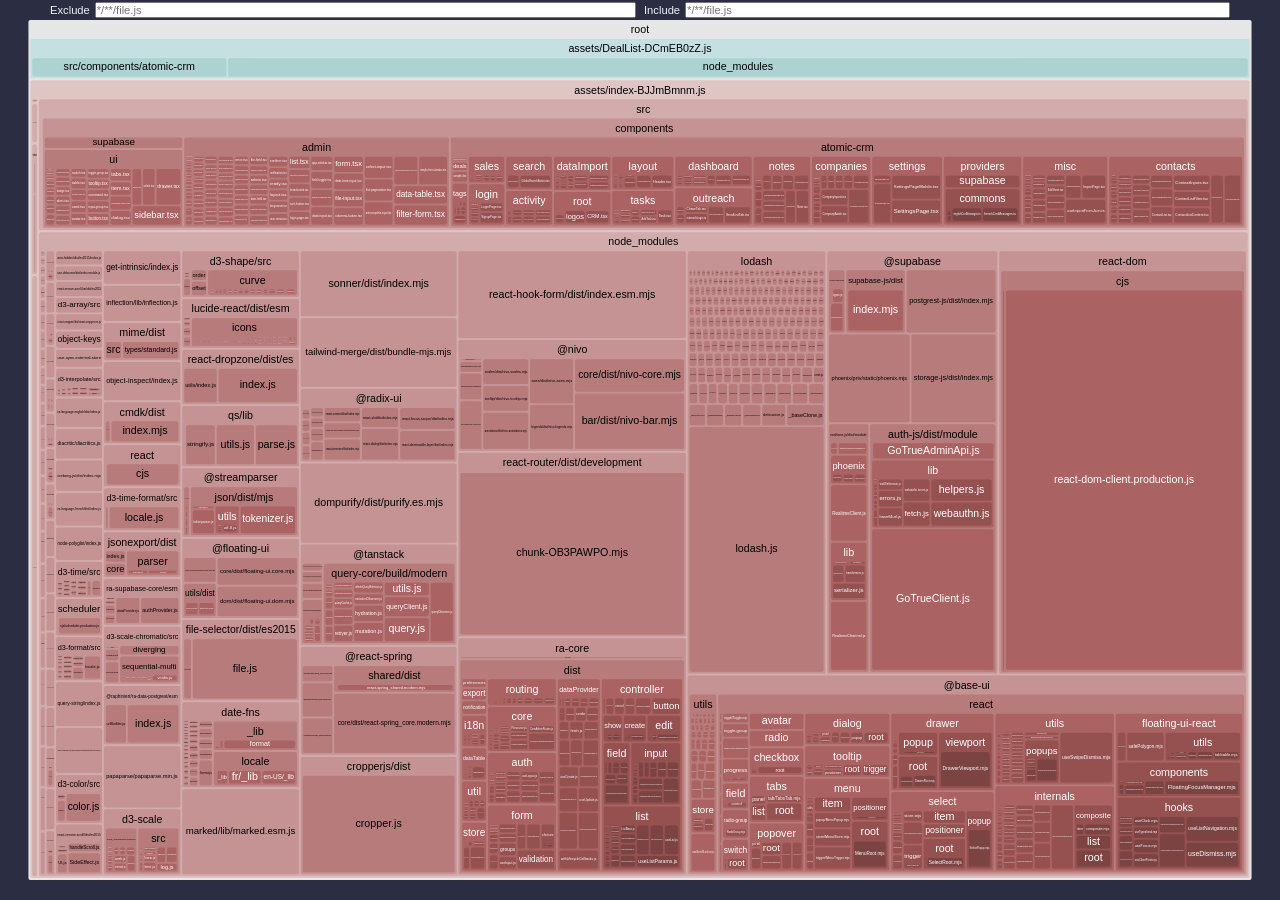
